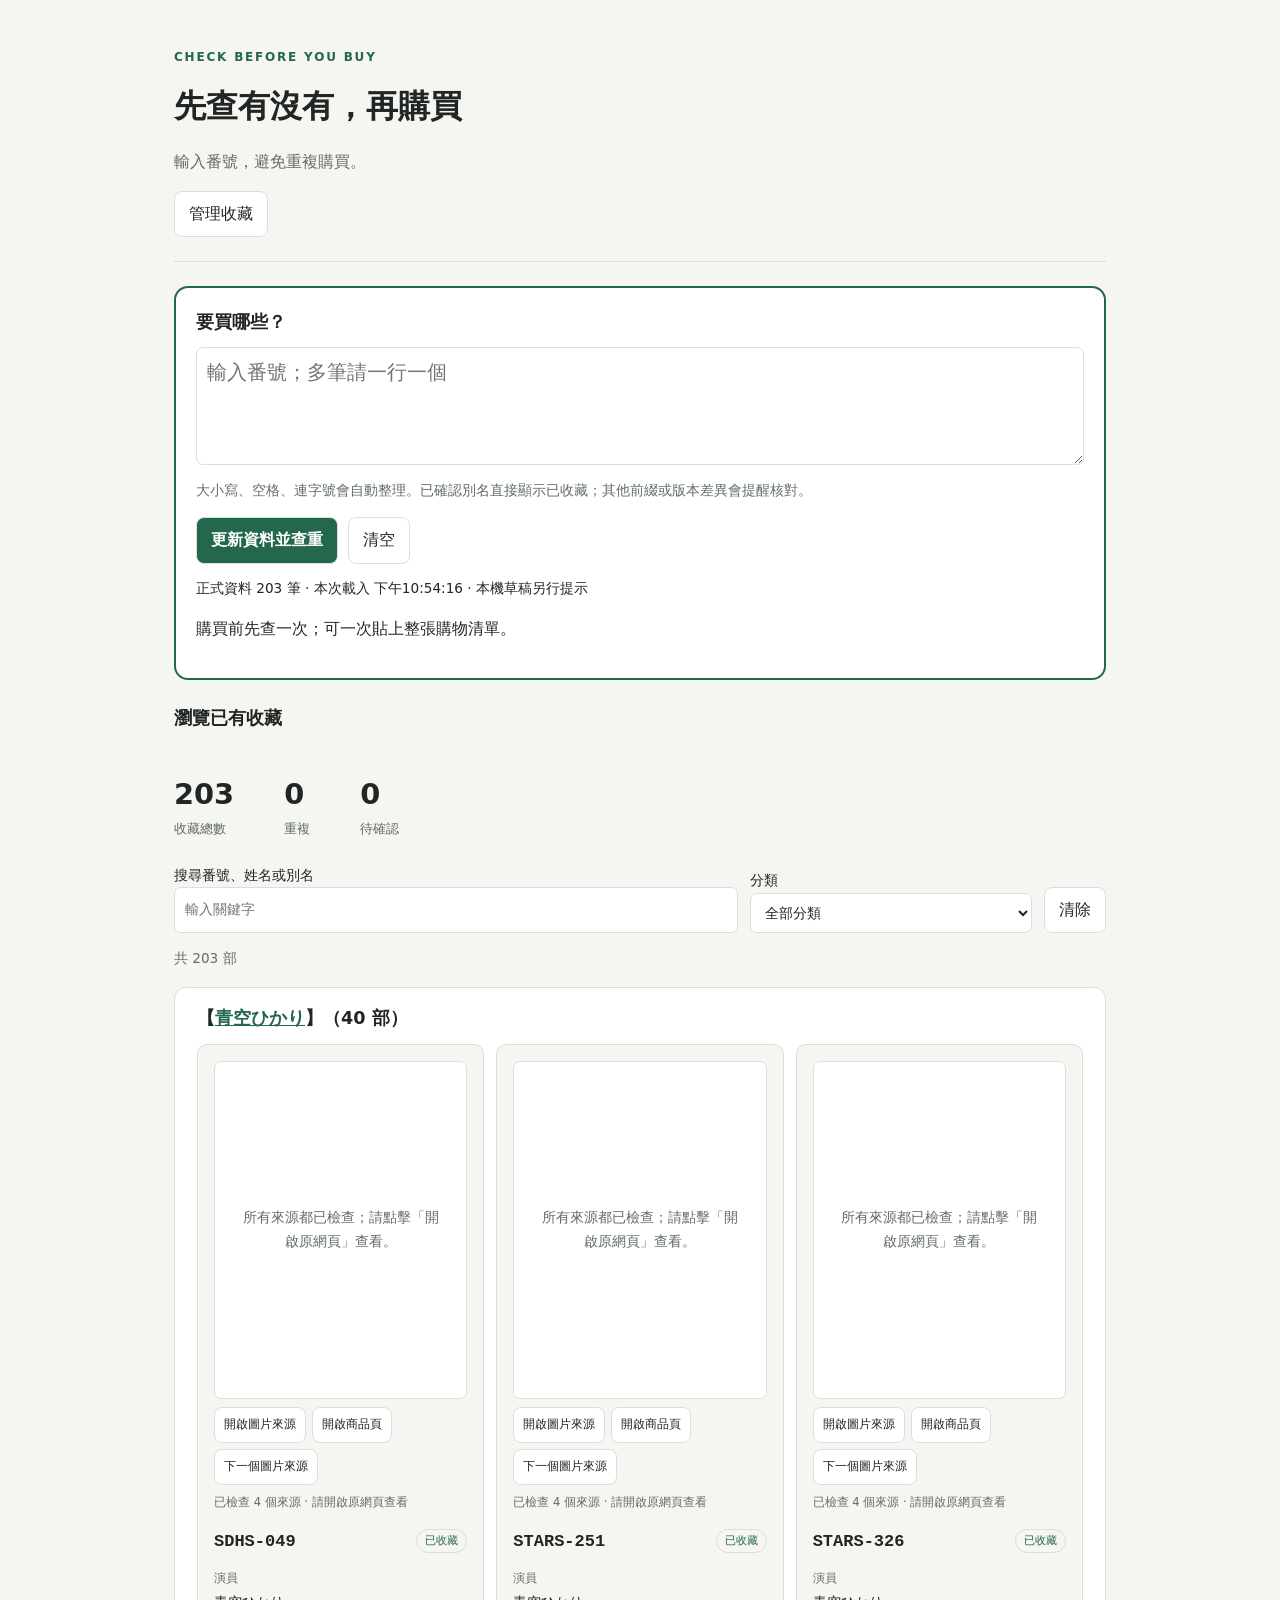
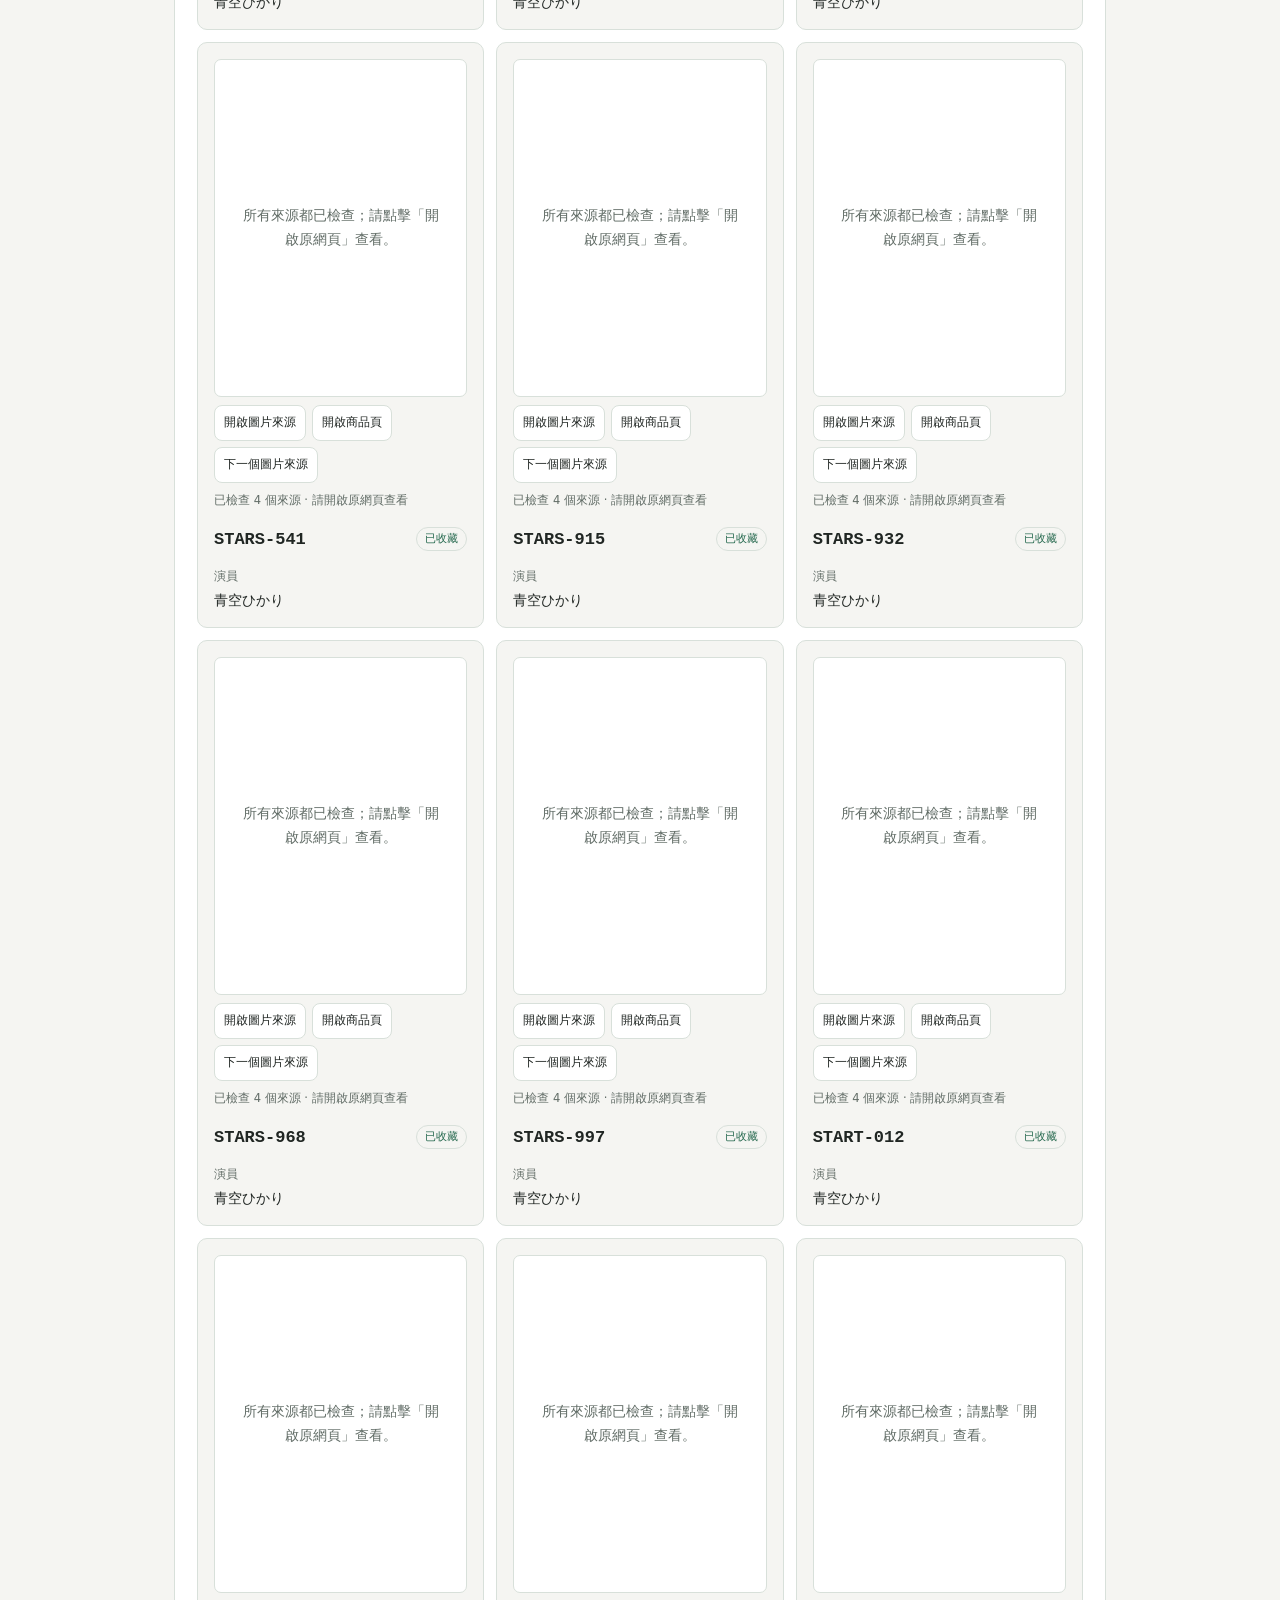
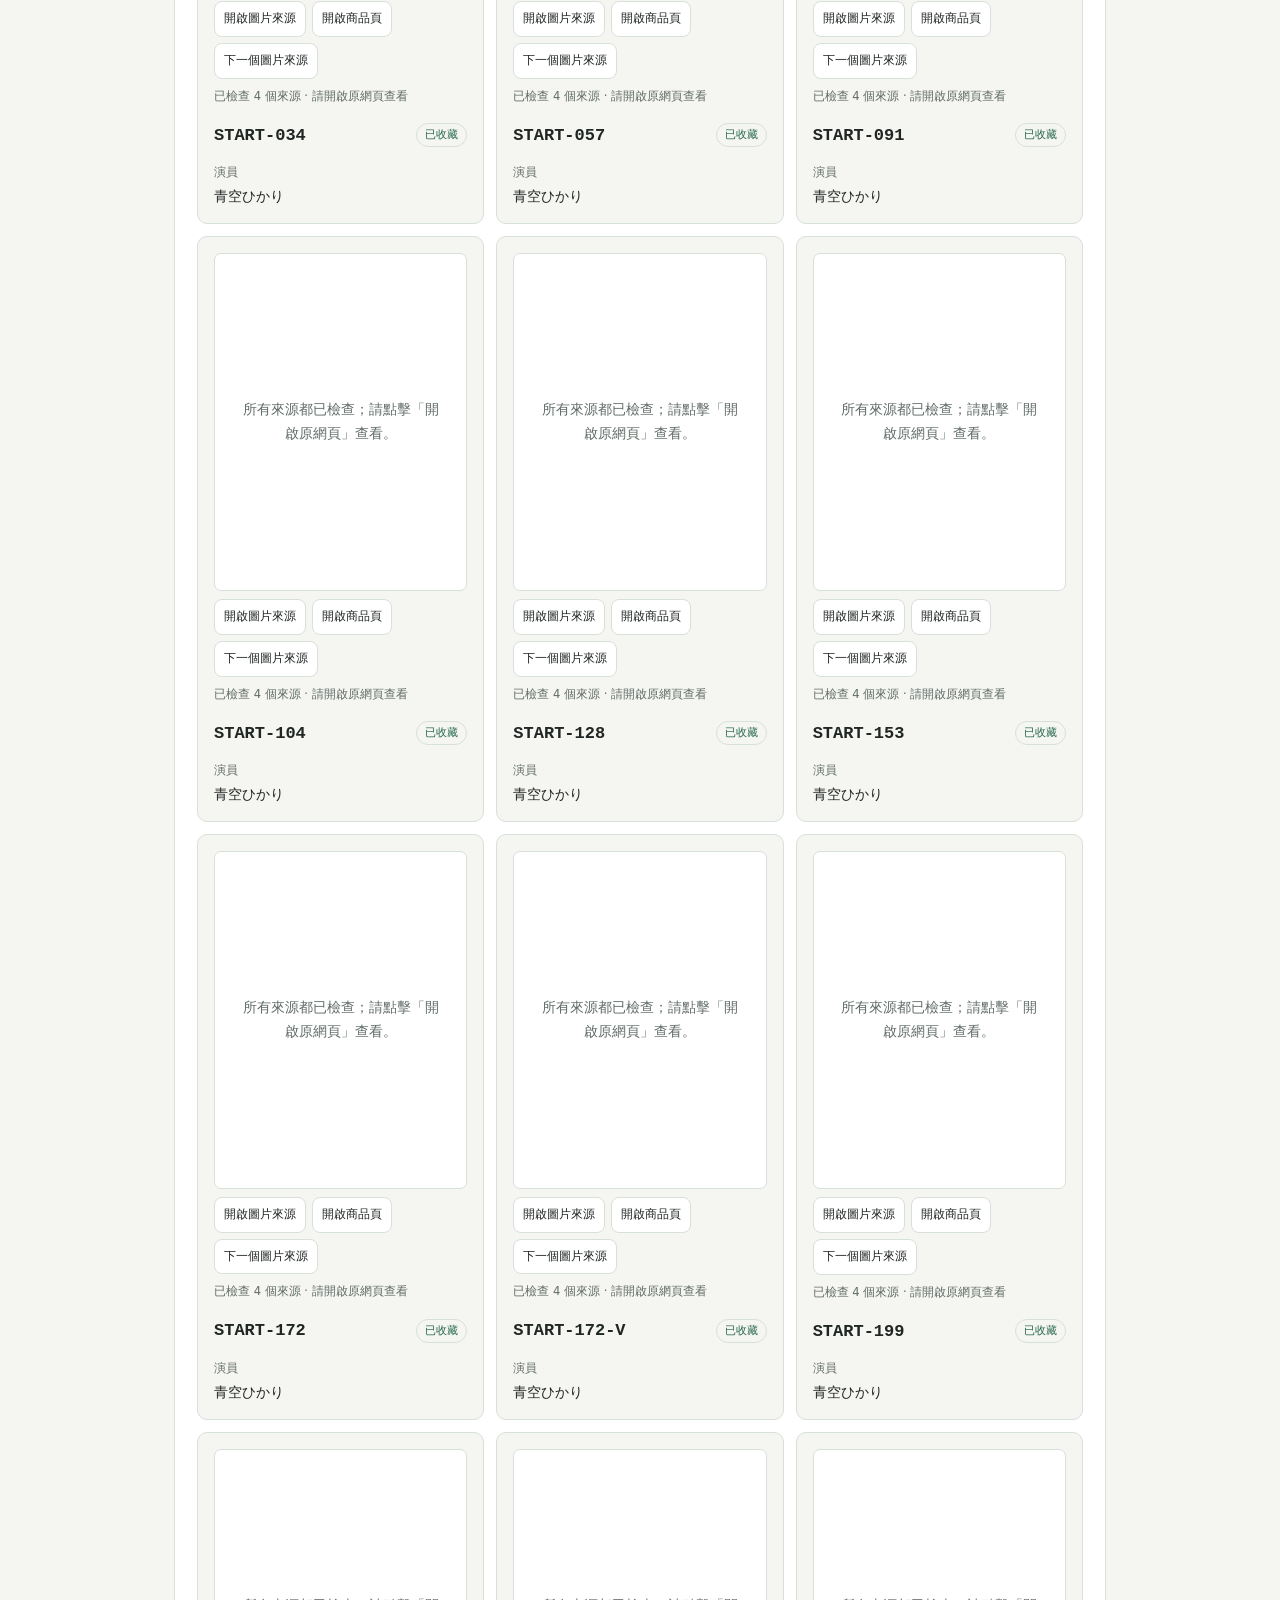
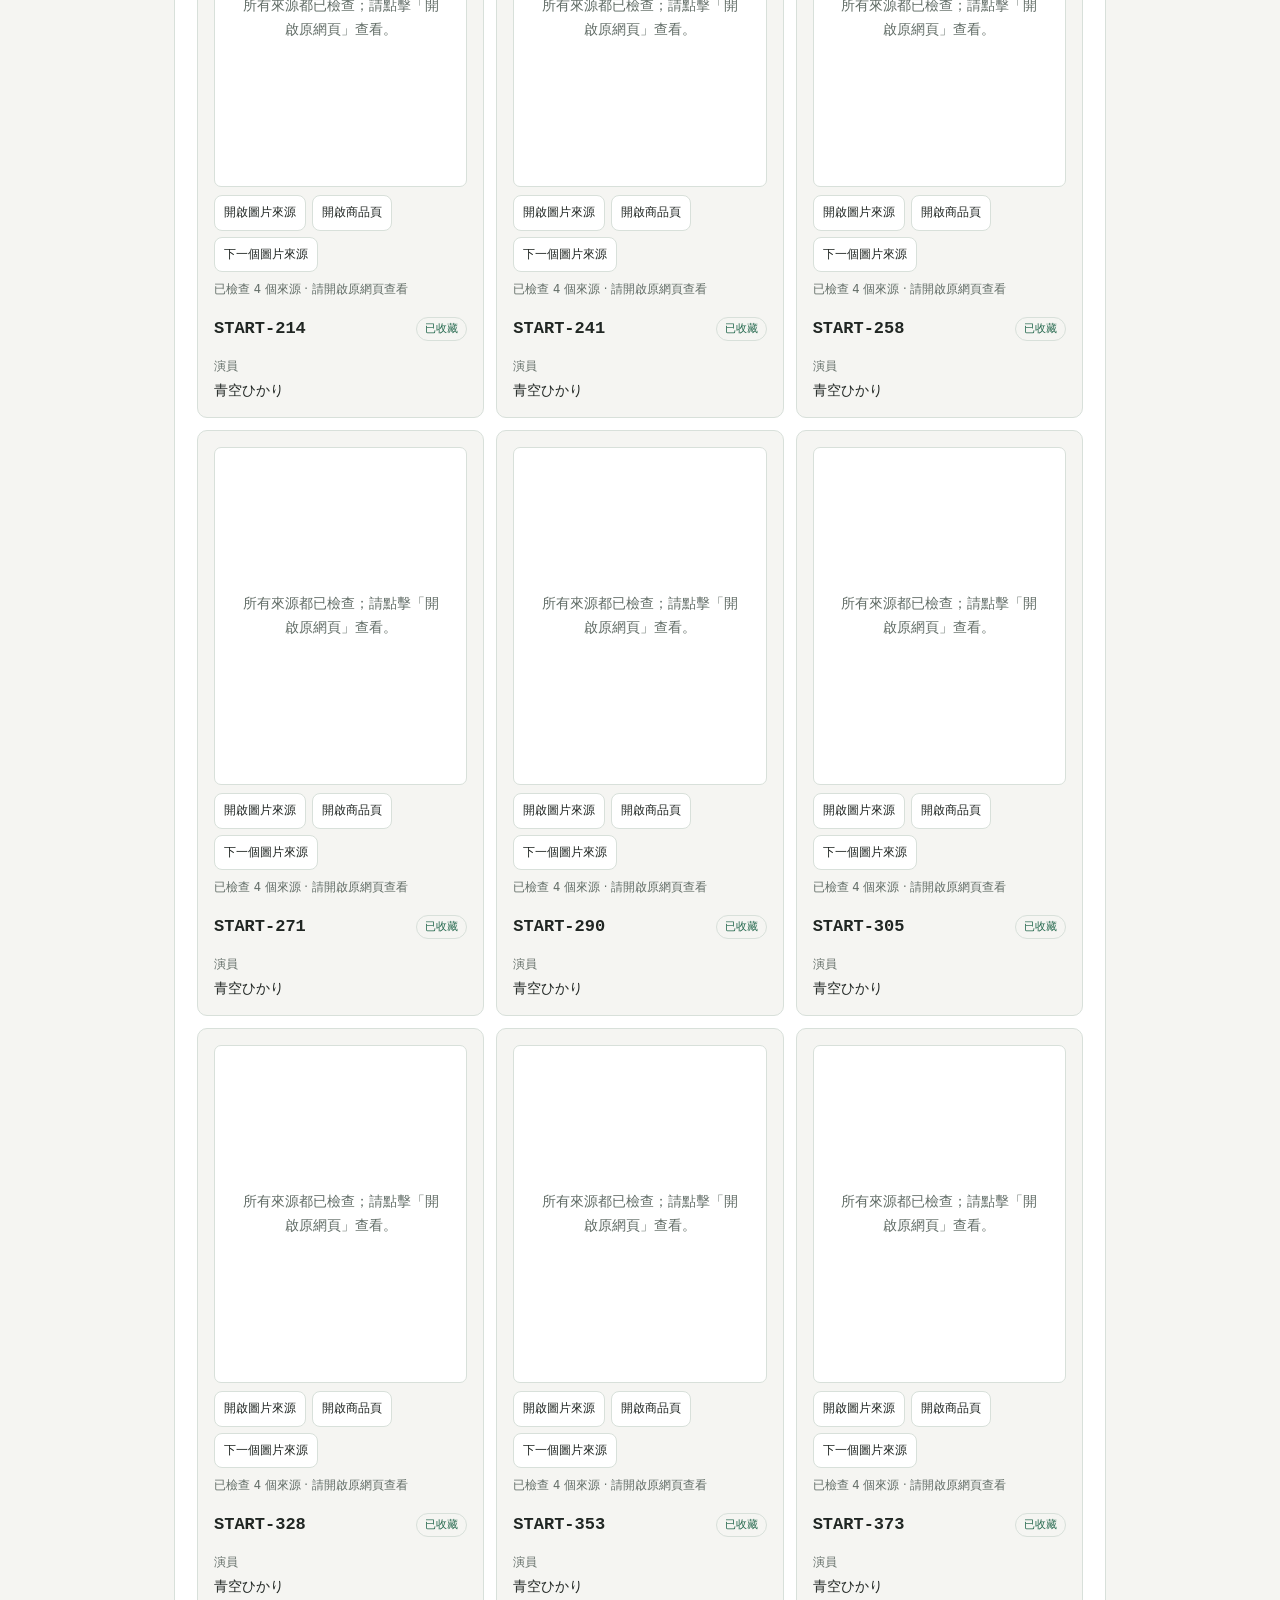
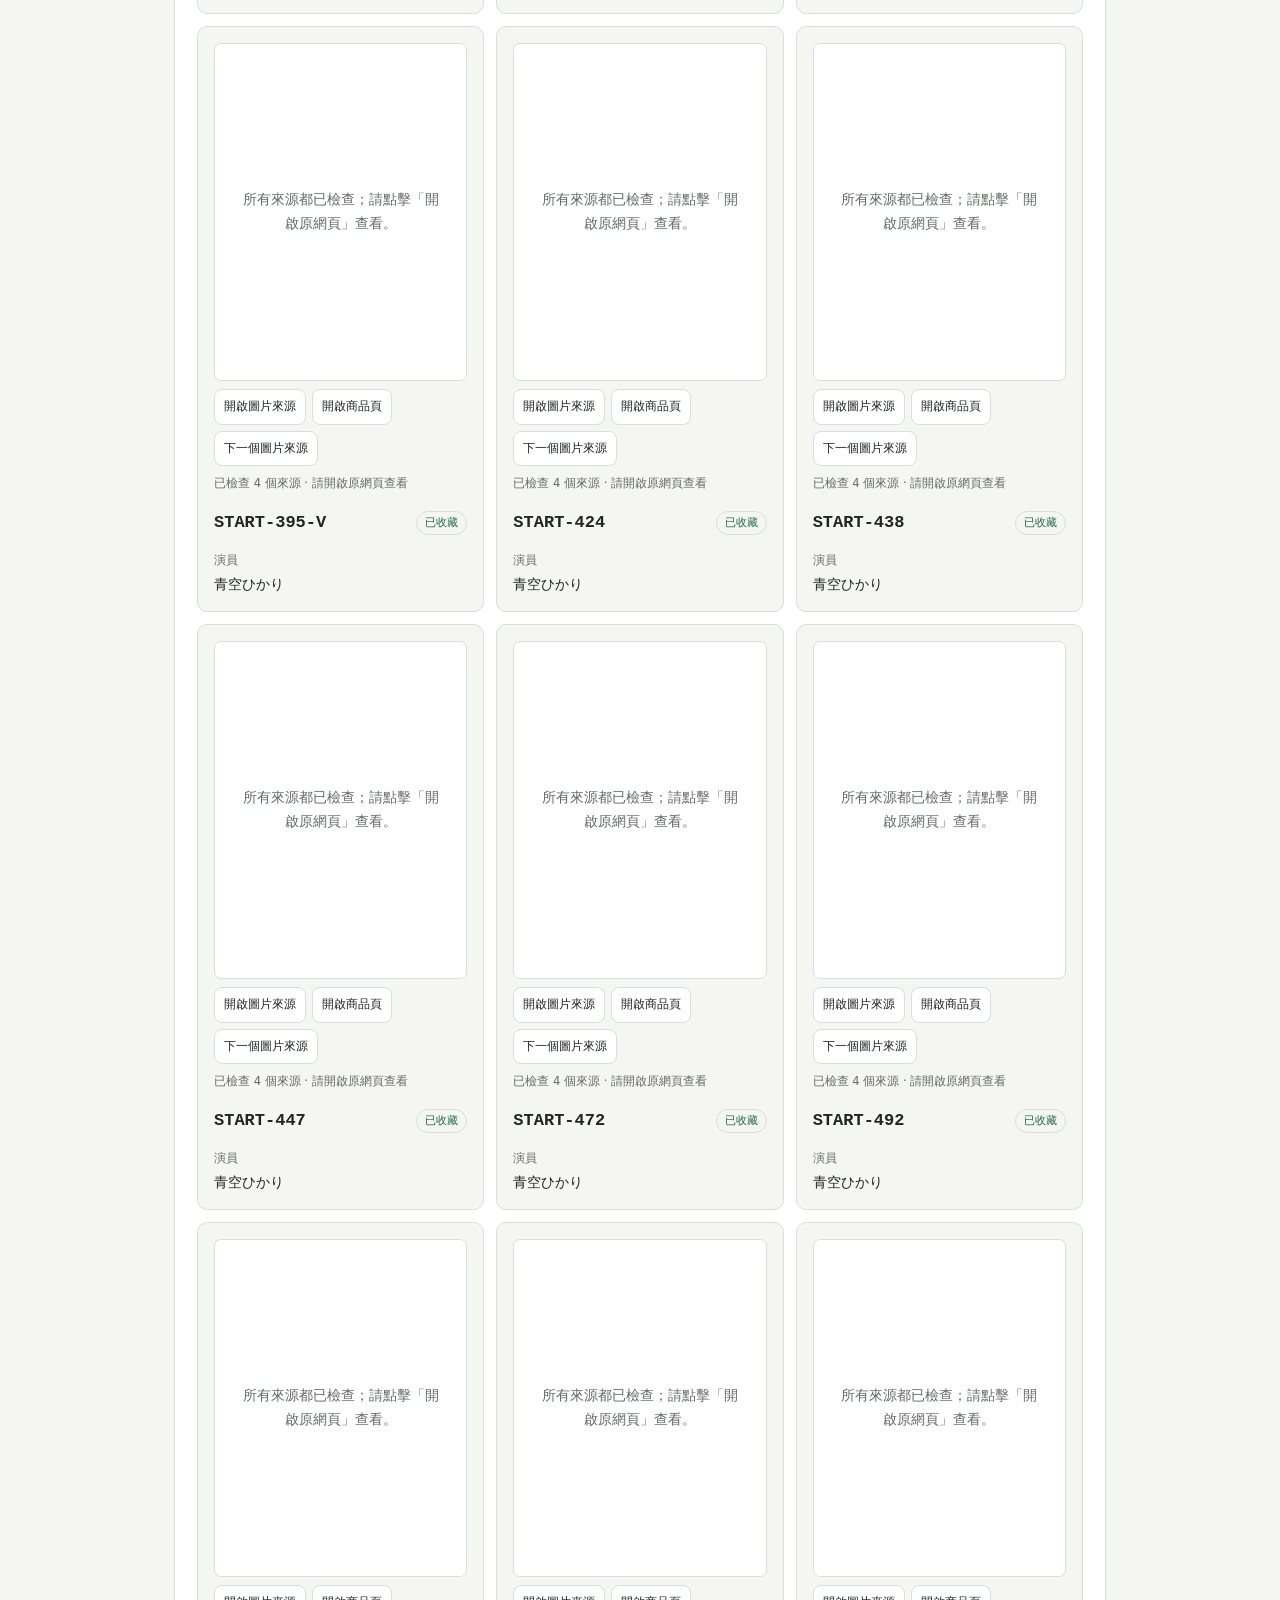
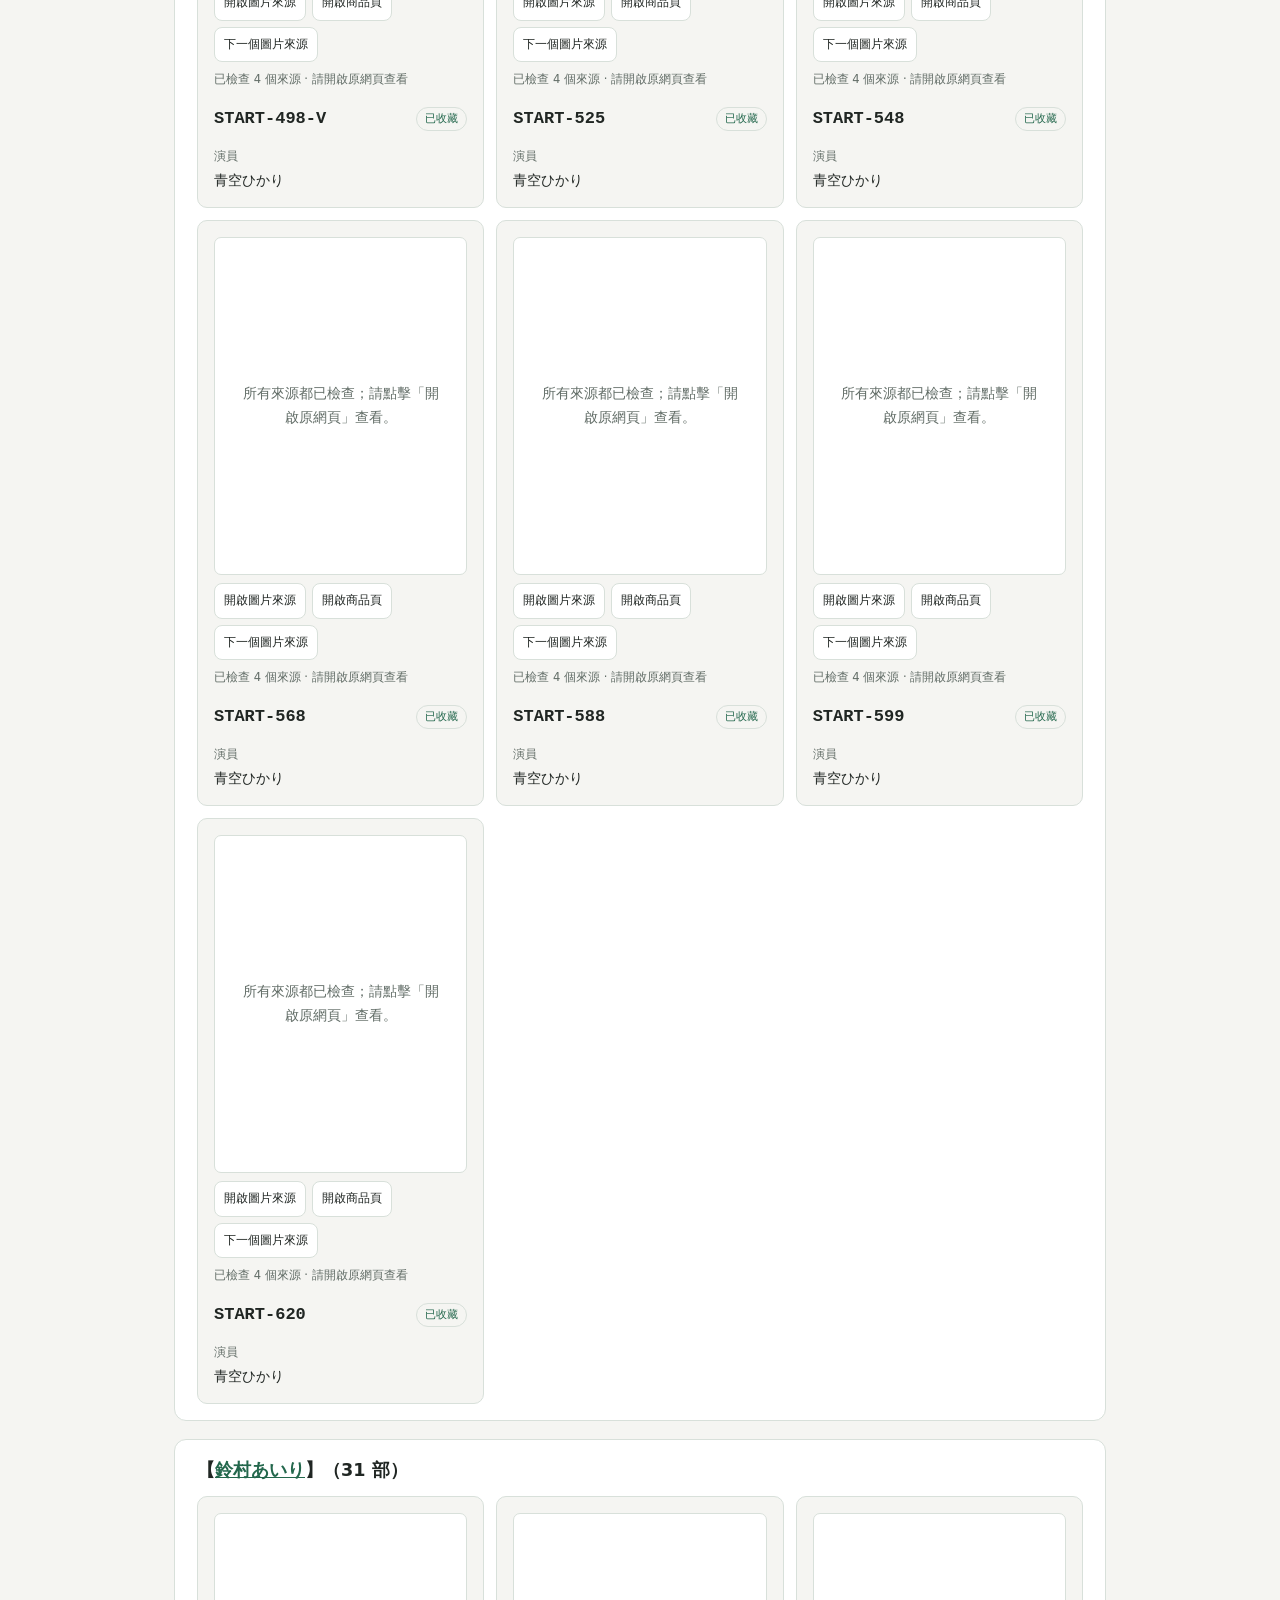
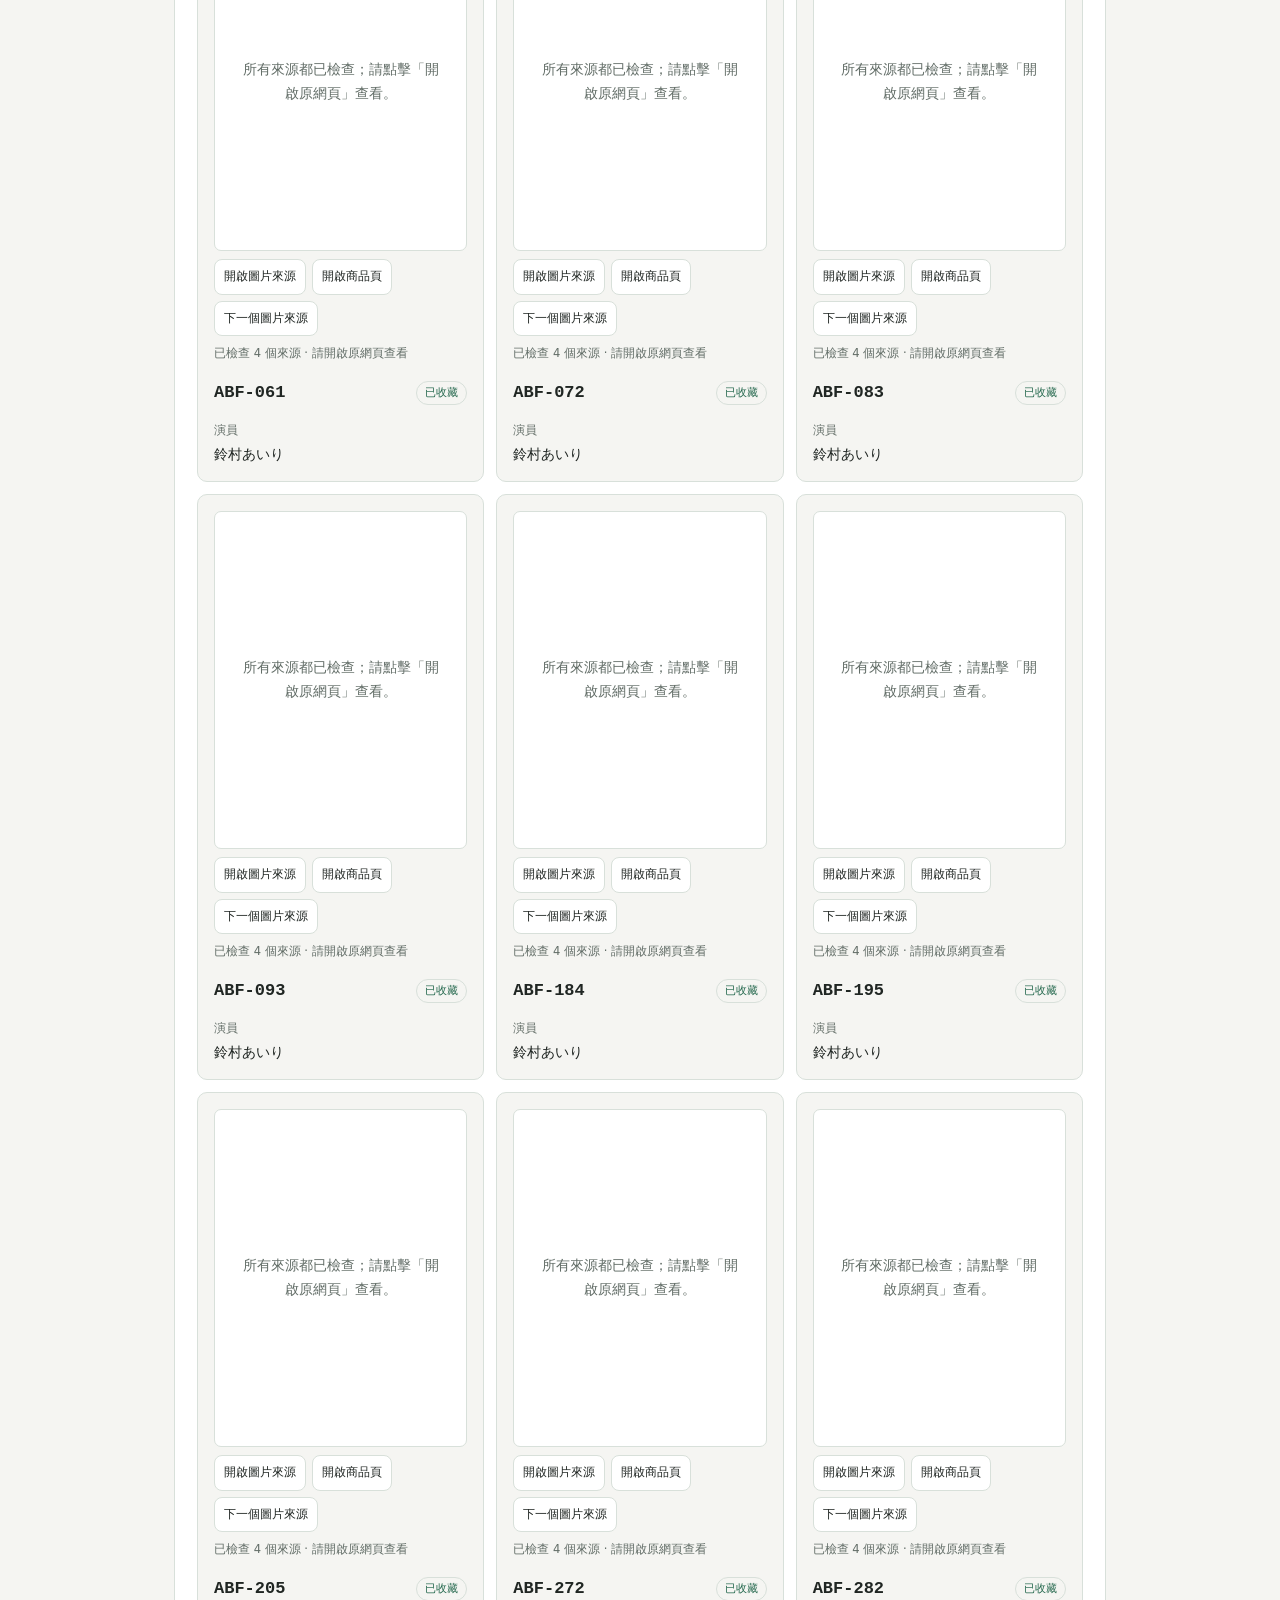
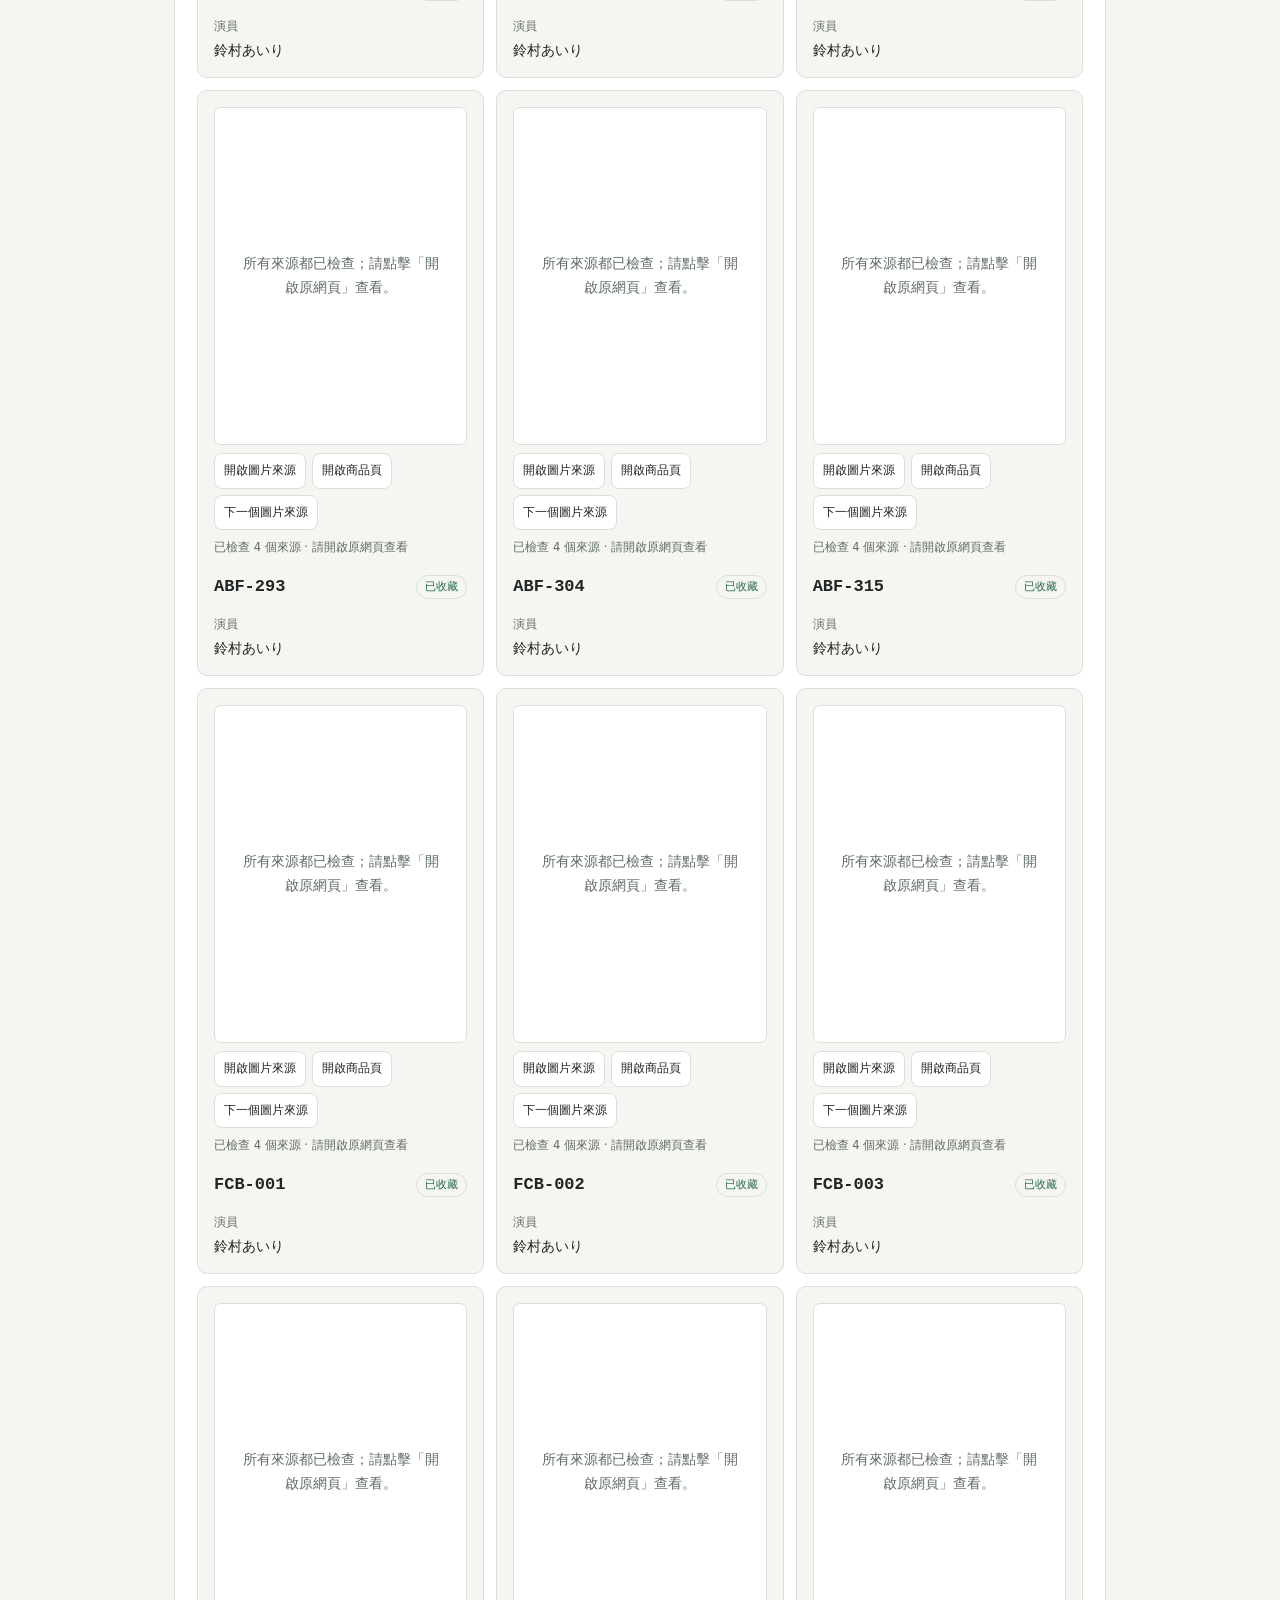
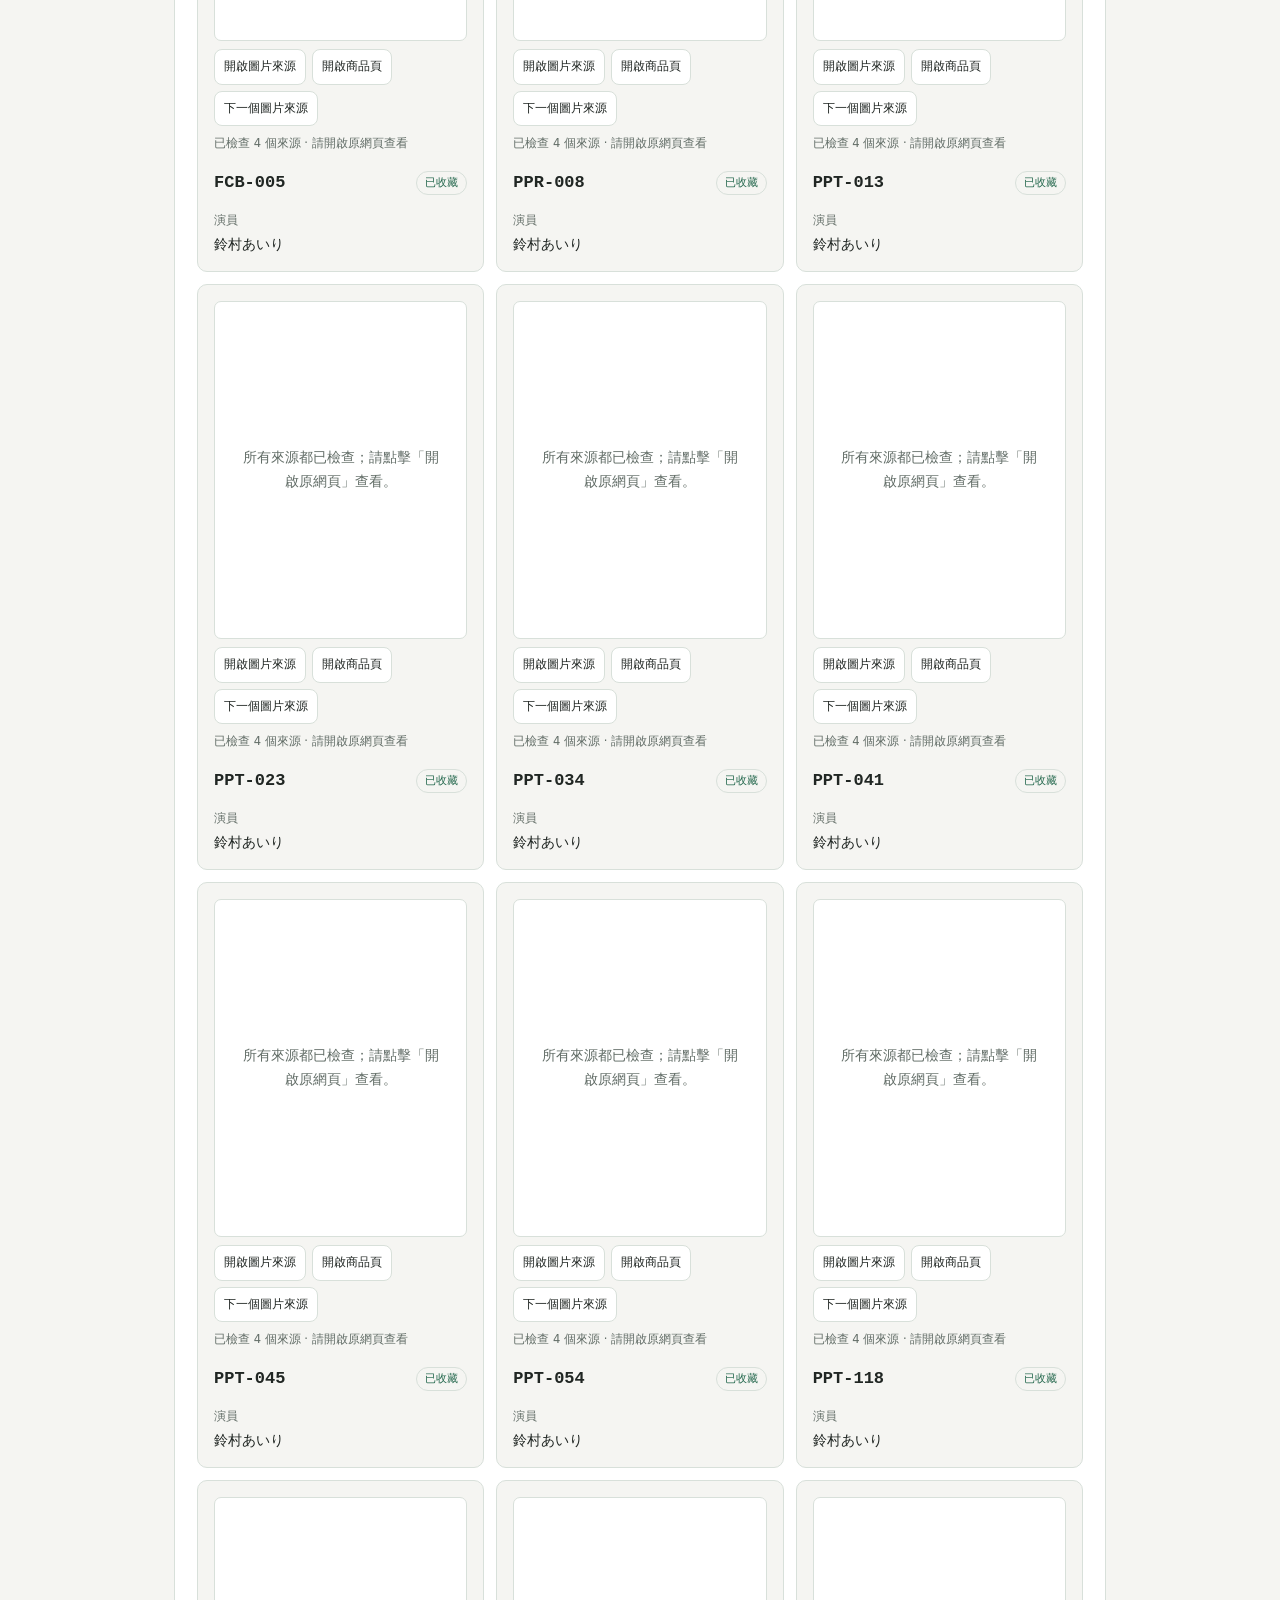
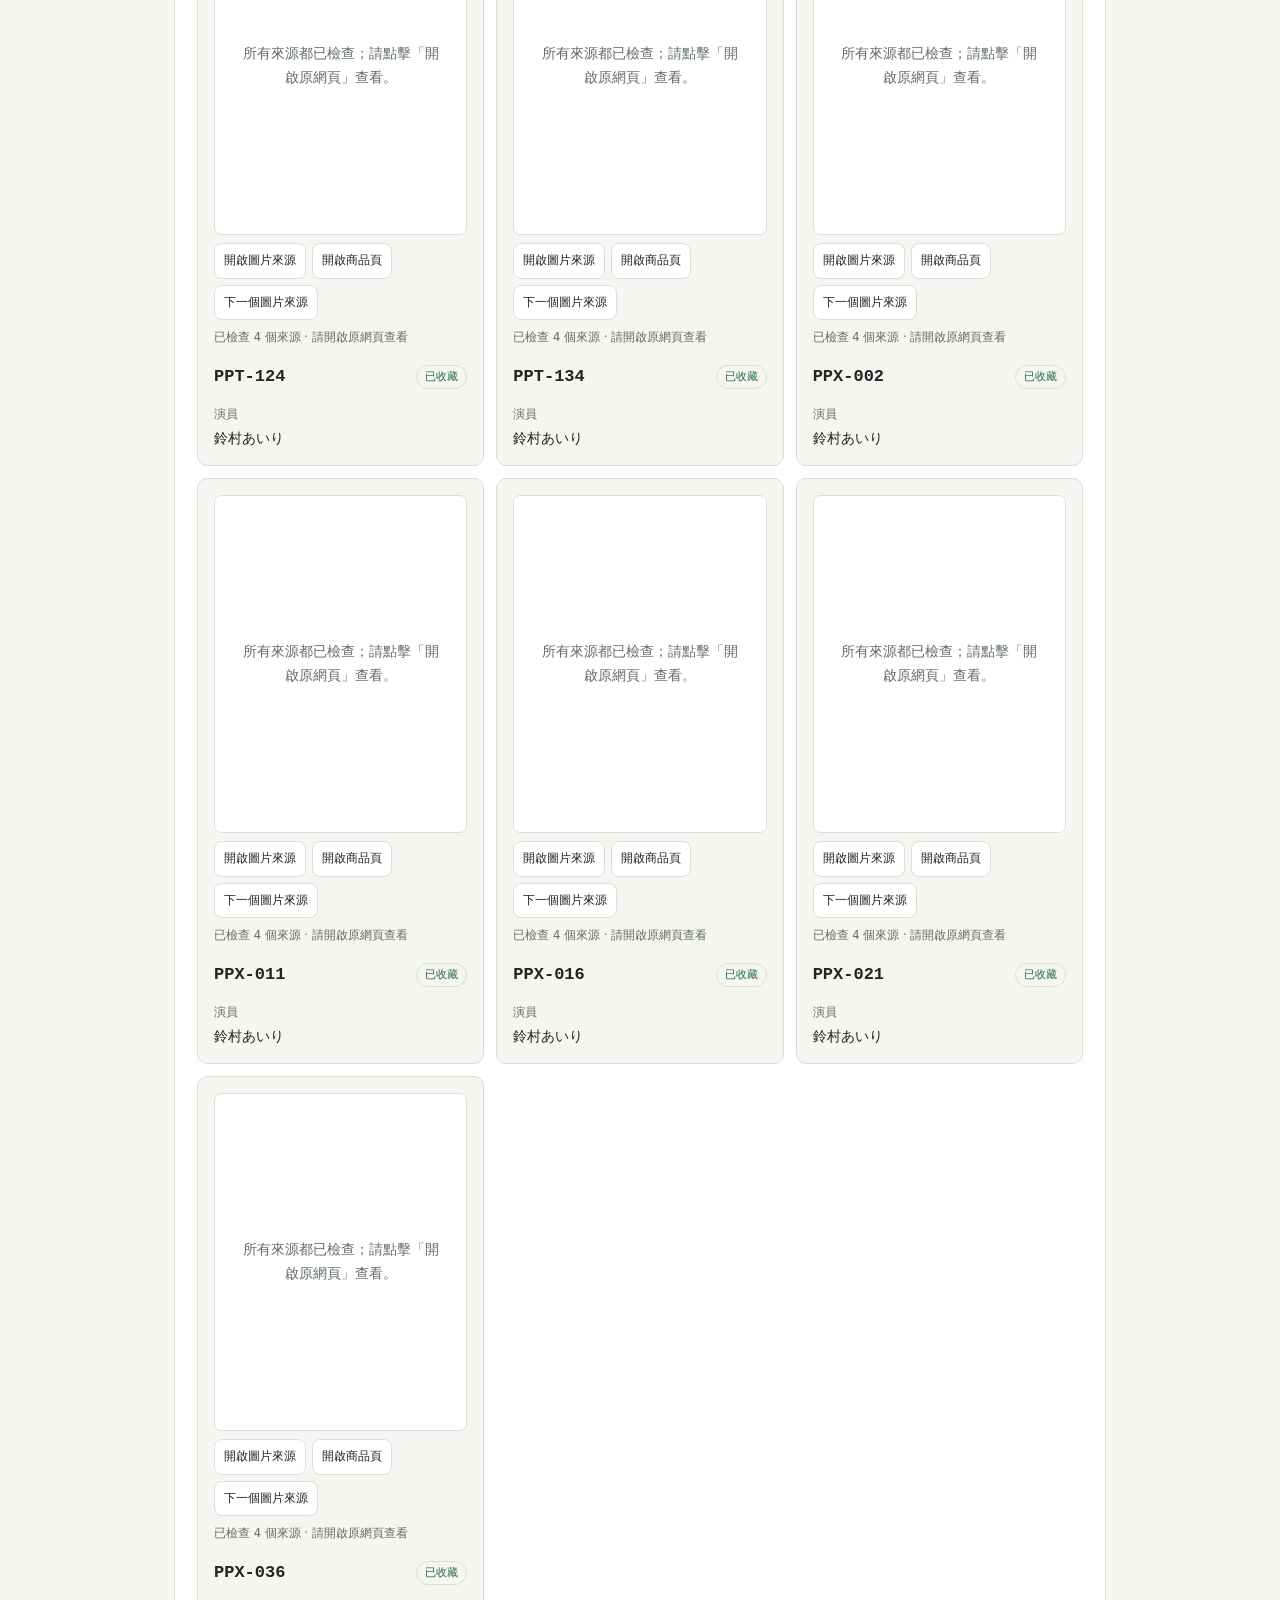
==== index.html @ 7af49886 "Add MXGS h_068 poster URL variant" ====
<!doctype html>
<html lang="zh-Hant"><head><meta charset="utf-8"><meta name="viewport" content="width=device-width,initial-scale=1">
<title>購買前查重 · 我的收藏（203 部）</title><link rel="stylesheet" href="assets/site.css"><script src="assets/duplicate-check.js" defer></script><script src="assets/purchase.js" defer></script><script src="assets/site.js" defer></script></head>
<body><main><header><p class="eyebrow">CHECK BEFORE YOU BUY</p><h1>先查有沒有，再購買</h1><p class="muted">輸入番號，避免重複購買。</p><a class="button" href="manage.html">管理收藏</a></header>
<section class="purchase-panel" aria-label="購買前查重"><label for="purchase-codes">要買哪些？<textarea id="purchase-codes" rows="3" placeholder="輸入番號；多筆請一行一個" autocapitalize="characters" spellcheck="false"></textarea></label><p class="muted">大小寫、空格、連字號會自動整理。已確認別名直接顯示已收藏；其他前綴或版本差異會提醒核對。</p><div class="actions"><button id="purchase-check" type="button">更新資料並查重</button><button id="purchase-clear" type="button">清空</button></div><p id="purchase-freshness" role="status">正在載入正式收藏…</p><p id="purchase-summary" role="status"></p><div id="purchase-results" aria-live="polite"></div></section>
<h2>瀏覽已有收藏</h2>
<div class="stats"><strong>203<small>收藏總數</small></strong><strong>0<small>重複</small></strong><strong>0<small>待確認</small></strong></div>
<div class="filters"><label>搜尋番號、姓名或別名<input id="search" type="search" placeholder="輸入關鍵字" autocomplete="off"></label><label>分類<select id="category"><option value="">全部分類</option><option value="category-01">青空ひかり</option><option value="category-02">鈴村あいり</option><option value="category-03">凰かなめ</option><option value="category-04">木下ひまり／花沢ひまり</option><option value="category-05">石川澪</option><option value="category-06">明里つむぎ</option><option value="category-07">桃乃木かな</option><option value="category-08">白上咲花</option><option value="category-09">河北彩伽／河北彩花</option><option value="category-10">博多彩葉</option><option value="category-11">金松季歩</option><option value="category-12">瀬戸環奈</option><option value="category-13">小宵こなん</option><option value="category-14">三上悠亞</option><option value="category-15">安齋らら／RION</option><option value="category-16">七沢みあ</option><option value="category-17">七海那美</option><option value="category-18">神木麗</option><option value="category-19">彩月七緒</option><option value="category-20">少數共演｜小島南＋天使萌</option><option value="category-21">少數共演｜葵司＋橋本ありな（新有菜）</option><option value="category-22">多人企劃／大型合集</option></select></label><button id="clear" type="button">清除</button></div>
<p id="result-count" role="status">共 203 部</p><p id="empty" hidden>找不到符合的收藏，請調整搜尋條件。</p>
<div id="collection"><section class="category" data-category="category-01"><h2>【<a class="person" href="https://av-wiki.net/?s=%E9%9D%92%E7%A9%BA%E3%81%B2%E3%81%8B%E3%82%8A&amp;post_type=product" target="_blank" rel="noopener noreferrer">青空ひかり</a>】（<span>40</span> 部）</h2><div class="collection-grid"><article class="entry" data-search="SDHS-049 青空ひかり  青空ひかり"><div class="content-preview" data-preview-urls="[&quot;https://pics.dmm.co.jp/mono/movie/adult/1sdhs049/1sdhs049pl.jpg&quot;, &quot;https://awsimgsrc.dmm.co.jp/pics_dig/digital/video/sdhs00049/sdhs00049pl.jpg&quot;, &quot;https://awsimgsrc.dmm.co.jp/pics_dig/digital/video/h_068sdhs00049/h_068sdhs00049pl.jpg?f=webp&quot;, &quot;https://image.mgstage.com/images/prestige/sdhs/049/pb_e_sdhs-049.jpg&quot;]" data-code="SDHS-049"><div class="preview-stage"><div class="poster-slot" role="img" aria-label="暫無圖片"><svg viewBox="0 0 48 48" aria-hidden="true" focusable="false"><rect x="5" y="7" width="38" height="34" rx="4"/><circle cx="17" cy="18" r="4"/><path d="m6 34 11-10 8 7 7-8 10 11"/></svg><span>NO IMAGE</span><small>暫無圖片</small></div></div><div class="preview-controls"><a class="button preview-open" href="https://pics.dmm.co.jp/mono/movie/adult/1sdhs049/1sdhs049pl.jpg" target="_blank" rel="noopener noreferrer">開啟圖片來源</a><a class="button" href="https://al.dmm.co.jp/?lurl=https%3A%2F%2Fwww.dmm.co.jp%2Fdigital%2Fvideoa%2F-%2Fdetail%2F%3D%2Fcid%3Dsdhs00049%2F&amp;af_id=dmm8234-027&amp;ch_id=link" target="_blank" rel="noopener noreferrer">開啟商品頁</a><button class="preview-next" type="button">下一個圖片來源</button></div><p class="preview-status" role="status">預覽尚未載入</p></div><div class="entry-heading"><div class="code" role="heading" aria-level="3">SDHS-049</div><span class="owned-badge">已收藏</span></div><dl class="entry-details"><div><dt>演員</dt><dd>青空ひかり</dd></div></dl></article><article class="entry" data-search="STARS-251 青空ひかり  青空ひかり"><div class="content-preview" data-preview-urls="[&quot;https://pics.dmm.co.jp/mono/movie/adult/1stars251/1stars251pl.jpg&quot;, &quot;https://awsimgsrc.dmm.co.jp/pics_dig/digital/video/stars00251/stars00251pl.jpg&quot;, &quot;https://awsimgsrc.dmm.co.jp/pics_dig/digital/video/h_068stars00251/h_068stars00251pl.jpg?f=webp&quot;, &quot;https://image.mgstage.com/images/prestige/stars/251/pb_e_stars-251.jpg&quot;]" data-code="STARS-251"><div class="preview-stage"><div class="poster-slot" role="img" aria-label="暫無圖片"><svg viewBox="0 0 48 48" aria-hidden="true" focusable="false"><rect x="5" y="7" width="38" height="34" rx="4"/><circle cx="17" cy="18" r="4"/><path d="m6 34 11-10 8 7 7-8 10 11"/></svg><span>NO IMAGE</span><small>暫無圖片</small></div></div><div class="preview-controls"><a class="button preview-open" href="https://pics.dmm.co.jp/mono/movie/adult/1stars251/1stars251pl.jpg" target="_blank" rel="noopener noreferrer">開啟圖片來源</a><a class="button" href="https://al.dmm.co.jp/?lurl=https%3A%2F%2Fwww.dmm.co.jp%2Fdigital%2Fvideoa%2F-%2Fdetail%2F%3D%2Fcid%3Dstars00251%2F&amp;af_id=dmm8234-027&amp;ch_id=link" target="_blank" rel="noopener noreferrer">開啟商品頁</a><button class="preview-next" type="button">下一個圖片來源</button></div><p class="preview-status" role="status">預覽尚未載入</p></div><div class="entry-heading"><div class="code" role="heading" aria-level="3">STARS-251</div><span class="owned-badge">已收藏</span></div><dl class="entry-details"><div><dt>演員</dt><dd>青空ひかり</dd></div></dl></article><article class="entry" data-search="STARS-326 青空ひかり  青空ひかり"><div class="content-preview" data-preview-urls="[&quot;https://pics.dmm.co.jp/mono/movie/adult/1stars326/1stars326pl.jpg&quot;, &quot;https://awsimgsrc.dmm.co.jp/pics_dig/digital/video/stars00326/stars00326pl.jpg&quot;, &quot;https://awsimgsrc.dmm.co.jp/pics_dig/digital/video/h_068stars00326/h_068stars00326pl.jpg?f=webp&quot;, &quot;https://image.mgstage.com/images/prestige/stars/326/pb_e_stars-326.jpg&quot;]" data-code="STARS-326"><div class="preview-stage"><div class="poster-slot" role="img" aria-label="暫無圖片"><svg viewBox="0 0 48 48" aria-hidden="true" focusable="false"><rect x="5" y="7" width="38" height="34" rx="4"/><circle cx="17" cy="18" r="4"/><path d="m6 34 11-10 8 7 7-8 10 11"/></svg><span>NO IMAGE</span><small>暫無圖片</small></div></div><div class="preview-controls"><a class="button preview-open" href="https://pics.dmm.co.jp/mono/movie/adult/1stars326/1stars326pl.jpg" target="_blank" rel="noopener noreferrer">開啟圖片來源</a><a class="button" href="https://al.dmm.co.jp/?lurl=https%3A%2F%2Fwww.dmm.co.jp%2Fdigital%2Fvideoa%2F-%2Fdetail%2F%3D%2Fcid%3Dstars00326%2F&amp;af_id=dmm8234-027&amp;ch_id=link" target="_blank" rel="noopener noreferrer">開啟商品頁</a><button class="preview-next" type="button">下一個圖片來源</button></div><p class="preview-status" role="status">預覽尚未載入</p></div><div class="entry-heading"><div class="code" role="heading" aria-level="3">STARS-326</div><span class="owned-badge">已收藏</span></div><dl class="entry-details"><div><dt>演員</dt><dd>青空ひかり</dd></div></dl></article><article class="entry" data-search="STARS-541 青空ひかり  青空ひかり"><div class="content-preview" data-preview-urls="[&quot;https://pics.dmm.co.jp/mono/movie/adult/1stars541/1stars541pl.jpg&quot;, &quot;https://awsimgsrc.dmm.co.jp/pics_dig/digital/video/stars00541/stars00541pl.jpg&quot;, &quot;https://awsimgsrc.dmm.co.jp/pics_dig/digital/video/h_068stars00541/h_068stars00541pl.jpg?f=webp&quot;, &quot;https://image.mgstage.com/images/prestige/stars/541/pb_e_stars-541.jpg&quot;]" data-code="STARS-541"><div class="preview-stage"><div class="poster-slot" role="img" aria-label="暫無圖片"><svg viewBox="0 0 48 48" aria-hidden="true" focusable="false"><rect x="5" y="7" width="38" height="34" rx="4"/><circle cx="17" cy="18" r="4"/><path d="m6 34 11-10 8 7 7-8 10 11"/></svg><span>NO IMAGE</span><small>暫無圖片</small></div></div><div class="preview-controls"><a class="button preview-open" href="https://pics.dmm.co.jp/mono/movie/adult/1stars541/1stars541pl.jpg" target="_blank" rel="noopener noreferrer">開啟圖片來源</a><a class="button" href="https://al.dmm.co.jp/?lurl=https%3A%2F%2Fwww.dmm.co.jp%2Fdigital%2Fvideoa%2F-%2Fdetail%2F%3D%2Fcid%3Dstars00541%2F&amp;af_id=dmm8234-027&amp;ch_id=link" target="_blank" rel="noopener noreferrer">開啟商品頁</a><button class="preview-next" type="button">下一個圖片來源</button></div><p class="preview-status" role="status">預覽尚未載入</p></div><div class="entry-heading"><div class="code" role="heading" aria-level="3">STARS-541</div><span class="owned-badge">已收藏</span></div><dl class="entry-details"><div><dt>演員</dt><dd>青空ひかり</dd></div></dl></article><article class="entry" data-search="STARS-915 青空ひかり  青空ひかり"><div class="content-preview" data-preview-urls="[&quot;https://pics.dmm.co.jp/mono/movie/adult/1stars915/1stars915pl.jpg&quot;, &quot;https://awsimgsrc.dmm.co.jp/pics_dig/digital/video/stars00915/stars00915pl.jpg&quot;, &quot;https://awsimgsrc.dmm.co.jp/pics_dig/digital/video/h_068stars00915/h_068stars00915pl.jpg?f=webp&quot;, &quot;https://image.mgstage.com/images/prestige/stars/915/pb_e_stars-915.jpg&quot;]" data-code="STARS-915"><div class="preview-stage"><div class="poster-slot" role="img" aria-label="暫無圖片"><svg viewBox="0 0 48 48" aria-hidden="true" focusable="false"><rect x="5" y="7" width="38" height="34" rx="4"/><circle cx="17" cy="18" r="4"/><path d="m6 34 11-10 8 7 7-8 10 11"/></svg><span>NO IMAGE</span><small>暫無圖片</small></div></div><div class="preview-controls"><a class="button preview-open" href="https://pics.dmm.co.jp/mono/movie/adult/1stars915/1stars915pl.jpg" target="_blank" rel="noopener noreferrer">開啟圖片來源</a><a class="button" href="https://al.dmm.co.jp/?lurl=https%3A%2F%2Fwww.dmm.co.jp%2Fdigital%2Fvideoa%2F-%2Fdetail%2F%3D%2Fcid%3Dstars00915%2F&amp;af_id=dmm8234-027&amp;ch_id=link" target="_blank" rel="noopener noreferrer">開啟商品頁</a><button class="preview-next" type="button">下一個圖片來源</button></div><p class="preview-status" role="status">預覽尚未載入</p></div><div class="entry-heading"><div class="code" role="heading" aria-level="3">STARS-915</div><span class="owned-badge">已收藏</span></div><dl class="entry-details"><div><dt>演員</dt><dd>青空ひかり</dd></div></dl></article><article class="entry" data-search="STARS-932 青空ひかり  青空ひかり"><div class="content-preview" data-preview-urls="[&quot;https://pics.dmm.co.jp/mono/movie/adult/1stars932/1stars932pl.jpg&quot;, &quot;https://awsimgsrc.dmm.co.jp/pics_dig/digital/video/stars00932/stars00932pl.jpg&quot;, &quot;https://awsimgsrc.dmm.co.jp/pics_dig/digital/video/h_068stars00932/h_068stars00932pl.jpg?f=webp&quot;, &quot;https://image.mgstage.com/images/prestige/stars/932/pb_e_stars-932.jpg&quot;]" data-code="STARS-932"><div class="preview-stage"><div class="poster-slot" role="img" aria-label="暫無圖片"><svg viewBox="0 0 48 48" aria-hidden="true" focusable="false"><rect x="5" y="7" width="38" height="34" rx="4"/><circle cx="17" cy="18" r="4"/><path d="m6 34 11-10 8 7 7-8 10 11"/></svg><span>NO IMAGE</span><small>暫無圖片</small></div></div><div class="preview-controls"><a class="button preview-open" href="https://pics.dmm.co.jp/mono/movie/adult/1stars932/1stars932pl.jpg" target="_blank" rel="noopener noreferrer">開啟圖片來源</a><a class="button" href="https://al.dmm.co.jp/?lurl=https%3A%2F%2Fwww.dmm.co.jp%2Fdigital%2Fvideoa%2F-%2Fdetail%2F%3D%2Fcid%3Dstars00932%2F&amp;af_id=dmm8234-027&amp;ch_id=link" target="_blank" rel="noopener noreferrer">開啟商品頁</a><button class="preview-next" type="button">下一個圖片來源</button></div><p class="preview-status" role="status">預覽尚未載入</p></div><div class="entry-heading"><div class="code" role="heading" aria-level="3">STARS-932</div><span class="owned-badge">已收藏</span></div><dl class="entry-details"><div><dt>演員</dt><dd>青空ひかり</dd></div></dl></article><article class="entry" data-search="STARS-968 青空ひかり  青空ひかり"><div class="content-preview" data-preview-urls="[&quot;https://pics.dmm.co.jp/mono/movie/adult/1stars968/1stars968pl.jpg&quot;, &quot;https://awsimgsrc.dmm.co.jp/pics_dig/digital/video/stars00968/stars00968pl.jpg&quot;, &quot;https://awsimgsrc.dmm.co.jp/pics_dig/digital/video/h_068stars00968/h_068stars00968pl.jpg?f=webp&quot;, &quot;https://image.mgstage.com/images/prestige/stars/968/pb_e_stars-968.jpg&quot;]" data-code="STARS-968"><div class="preview-stage"><div class="poster-slot" role="img" aria-label="暫無圖片"><svg viewBox="0 0 48 48" aria-hidden="true" focusable="false"><rect x="5" y="7" width="38" height="34" rx="4"/><circle cx="17" cy="18" r="4"/><path d="m6 34 11-10 8 7 7-8 10 11"/></svg><span>NO IMAGE</span><small>暫無圖片</small></div></div><div class="preview-controls"><a class="button preview-open" href="https://pics.dmm.co.jp/mono/movie/adult/1stars968/1stars968pl.jpg" target="_blank" rel="noopener noreferrer">開啟圖片來源</a><a class="button" href="https://al.dmm.co.jp/?lurl=https%3A%2F%2Fwww.dmm.co.jp%2Fdigital%2Fvideoa%2F-%2Fdetail%2F%3D%2Fcid%3Dstars00968%2F&amp;af_id=dmm8234-027&amp;ch_id=link" target="_blank" rel="noopener noreferrer">開啟商品頁</a><button class="preview-next" type="button">下一個圖片來源</button></div><p class="preview-status" role="status">預覽尚未載入</p></div><div class="entry-heading"><div class="code" role="heading" aria-level="3">STARS-968</div><span class="owned-badge">已收藏</span></div><dl class="entry-details"><div><dt>演員</dt><dd>青空ひかり</dd></div></dl></article><article class="entry" data-search="STARS-997 青空ひかり  青空ひかり"><div class="content-preview" data-preview-urls="[&quot;https://pics.dmm.co.jp/mono/movie/adult/1stars997/1stars997pl.jpg&quot;, &quot;https://awsimgsrc.dmm.co.jp/pics_dig/digital/video/stars00997/stars00997pl.jpg&quot;, &quot;https://awsimgsrc.dmm.co.jp/pics_dig/digital/video/h_068stars00997/h_068stars00997pl.jpg?f=webp&quot;, &quot;https://image.mgstage.com/images/prestige/stars/997/pb_e_stars-997.jpg&quot;]" data-code="STARS-997"><div class="preview-stage"><div class="poster-slot" role="img" aria-label="暫無圖片"><svg viewBox="0 0 48 48" aria-hidden="true" focusable="false"><rect x="5" y="7" width="38" height="34" rx="4"/><circle cx="17" cy="18" r="4"/><path d="m6 34 11-10 8 7 7-8 10 11"/></svg><span>NO IMAGE</span><small>暫無圖片</small></div></div><div class="preview-controls"><a class="button preview-open" href="https://pics.dmm.co.jp/mono/movie/adult/1stars997/1stars997pl.jpg" target="_blank" rel="noopener noreferrer">開啟圖片來源</a><a class="button" href="https://al.dmm.co.jp/?lurl=https%3A%2F%2Fwww.dmm.co.jp%2Fdigital%2Fvideoa%2F-%2Fdetail%2F%3D%2Fcid%3Dstars00997%2F&amp;af_id=dmm8234-027&amp;ch_id=link" target="_blank" rel="noopener noreferrer">開啟商品頁</a><button class="preview-next" type="button">下一個圖片來源</button></div><p class="preview-status" role="status">預覽尚未載入</p></div><div class="entry-heading"><div class="code" role="heading" aria-level="3">STARS-997</div><span class="owned-badge">已收藏</span></div><dl class="entry-details"><div><dt>演員</dt><dd>青空ひかり</dd></div></dl></article><article class="entry" data-search="START-012 青空ひかり  青空ひかり"><div class="content-preview" data-preview-urls="[&quot;https://pics.dmm.co.jp/mono/movie/adult/1start012/1start012pl.jpg&quot;, &quot;https://awsimgsrc.dmm.co.jp/pics_dig/digital/video/start00012/start00012pl.jpg&quot;, &quot;https://awsimgsrc.dmm.co.jp/pics_dig/digital/video/h_068start00012/h_068start00012pl.jpg?f=webp&quot;, &quot;https://image.mgstage.com/images/prestige/start/012/pb_e_start-012.jpg&quot;]" data-code="START-012"><div class="preview-stage"><div class="poster-slot" role="img" aria-label="暫無圖片"><svg viewBox="0 0 48 48" aria-hidden="true" focusable="false"><rect x="5" y="7" width="38" height="34" rx="4"/><circle cx="17" cy="18" r="4"/><path d="m6 34 11-10 8 7 7-8 10 11"/></svg><span>NO IMAGE</span><small>暫無圖片</small></div></div><div class="preview-controls"><a class="button preview-open" href="https://pics.dmm.co.jp/mono/movie/adult/1start012/1start012pl.jpg" target="_blank" rel="noopener noreferrer">開啟圖片來源</a><a class="button" href="https://al.dmm.co.jp/?lurl=https%3A%2F%2Fwww.dmm.co.jp%2Fdigital%2Fvideoa%2F-%2Fdetail%2F%3D%2Fcid%3Dstart00012%2F&amp;af_id=dmm8234-027&amp;ch_id=link" target="_blank" rel="noopener noreferrer">開啟商品頁</a><button class="preview-next" type="button">下一個圖片來源</button></div><p class="preview-status" role="status">預覽尚未載入</p></div><div class="entry-heading"><div class="code" role="heading" aria-level="3">START-012</div><span class="owned-badge">已收藏</span></div><dl class="entry-details"><div><dt>演員</dt><dd>青空ひかり</dd></div></dl></article><article class="entry" data-search="START-034 青空ひかり  青空ひかり"><div class="content-preview" data-preview-urls="[&quot;https://pics.dmm.co.jp/mono/movie/adult/1start034/1start034pl.jpg&quot;, &quot;https://awsimgsrc.dmm.co.jp/pics_dig/digital/video/start00034/start00034pl.jpg&quot;, &quot;https://awsimgsrc.dmm.co.jp/pics_dig/digital/video/h_068start00034/h_068start00034pl.jpg?f=webp&quot;, &quot;https://image.mgstage.com/images/prestige/start/034/pb_e_start-034.jpg&quot;]" data-code="START-034"><div class="preview-stage"><div class="poster-slot" role="img" aria-label="暫無圖片"><svg viewBox="0 0 48 48" aria-hidden="true" focusable="false"><rect x="5" y="7" width="38" height="34" rx="4"/><circle cx="17" cy="18" r="4"/><path d="m6 34 11-10 8 7 7-8 10 11"/></svg><span>NO IMAGE</span><small>暫無圖片</small></div></div><div class="preview-controls"><a class="button preview-open" href="https://pics.dmm.co.jp/mono/movie/adult/1start034/1start034pl.jpg" target="_blank" rel="noopener noreferrer">開啟圖片來源</a><a class="button" href="https://al.dmm.co.jp/?lurl=https%3A%2F%2Fwww.dmm.co.jp%2Fdigital%2Fvideoa%2F-%2Fdetail%2F%3D%2Fcid%3Dstart00034%2F&amp;af_id=dmm8234-027&amp;ch_id=link" target="_blank" rel="noopener noreferrer">開啟商品頁</a><button class="preview-next" type="button">下一個圖片來源</button></div><p class="preview-status" role="status">預覽尚未載入</p></div><div class="entry-heading"><div class="code" role="heading" aria-level="3">START-034</div><span class="owned-badge">已收藏</span></div><dl class="entry-details"><div><dt>演員</dt><dd>青空ひかり</dd></div></dl></article><article class="entry" data-search="START-057 青空ひかり  青空ひかり"><div class="content-preview" data-preview-urls="[&quot;https://pics.dmm.co.jp/mono/movie/adult/1start057/1start057pl.jpg&quot;, &quot;https://awsimgsrc.dmm.co.jp/pics_dig/digital/video/start00057/start00057pl.jpg&quot;, &quot;https://awsimgsrc.dmm.co.jp/pics_dig/digital/video/h_068start00057/h_068start00057pl.jpg?f=webp&quot;, &quot;https://image.mgstage.com/images/prestige/start/057/pb_e_start-057.jpg&quot;]" data-code="START-057"><div class="preview-stage"><div class="poster-slot" role="img" aria-label="暫無圖片"><svg viewBox="0 0 48 48" aria-hidden="true" focusable="false"><rect x="5" y="7" width="38" height="34" rx="4"/><circle cx="17" cy="18" r="4"/><path d="m6 34 11-10 8 7 7-8 10 11"/></svg><span>NO IMAGE</span><small>暫無圖片</small></div></div><div class="preview-controls"><a class="button preview-open" href="https://pics.dmm.co.jp/mono/movie/adult/1start057/1start057pl.jpg" target="_blank" rel="noopener noreferrer">開啟圖片來源</a><a class="button" href="https://al.dmm.co.jp/?lurl=https%3A%2F%2Fwww.dmm.co.jp%2Fdigital%2Fvideoa%2F-%2Fdetail%2F%3D%2Fcid%3Dstart00057%2F&amp;af_id=dmm8234-027&amp;ch_id=link" target="_blank" rel="noopener noreferrer">開啟商品頁</a><button class="preview-next" type="button">下一個圖片來源</button></div><p class="preview-status" role="status">預覽尚未載入</p></div><div class="entry-heading"><div class="code" role="heading" aria-level="3">START-057</div><span class="owned-badge">已收藏</span></div><dl class="entry-details"><div><dt>演員</dt><dd>青空ひかり</dd></div></dl></article><article class="entry" data-search="START-091 青空ひかり  青空ひかり"><div class="content-preview" data-preview-urls="[&quot;https://pics.dmm.co.jp/mono/movie/adult/1start091/1start091pl.jpg&quot;, &quot;https://awsimgsrc.dmm.co.jp/pics_dig/digital/video/start00091/start00091pl.jpg&quot;, &quot;https://awsimgsrc.dmm.co.jp/pics_dig/digital/video/h_068start00091/h_068start00091pl.jpg?f=webp&quot;, &quot;https://image.mgstage.com/images/prestige/start/091/pb_e_start-091.jpg&quot;]" data-code="START-091"><div class="preview-stage"><div class="poster-slot" role="img" aria-label="暫無圖片"><svg viewBox="0 0 48 48" aria-hidden="true" focusable="false"><rect x="5" y="7" width="38" height="34" rx="4"/><circle cx="17" cy="18" r="4"/><path d="m6 34 11-10 8 7 7-8 10 11"/></svg><span>NO IMAGE</span><small>暫無圖片</small></div></div><div class="preview-controls"><a class="button preview-open" href="https://pics.dmm.co.jp/mono/movie/adult/1start091/1start091pl.jpg" target="_blank" rel="noopener noreferrer">開啟圖片來源</a><a class="button" href="https://al.dmm.co.jp/?lurl=https%3A%2F%2Fwww.dmm.co.jp%2Fdigital%2Fvideoa%2F-%2Fdetail%2F%3D%2Fcid%3Dstart00091%2F&amp;af_id=dmm8234-027&amp;ch_id=link" target="_blank" rel="noopener noreferrer">開啟商品頁</a><button class="preview-next" type="button">下一個圖片來源</button></div><p class="preview-status" role="status">預覽尚未載入</p></div><div class="entry-heading"><div class="code" role="heading" aria-level="3">START-091</div><span class="owned-badge">已收藏</span></div><dl class="entry-details"><div><dt>演員</dt><dd>青空ひかり</dd></div></dl></article><article class="entry" data-search="START-104 青空ひかり  青空ひかり"><div class="content-preview" data-preview-urls="[&quot;https://pics.dmm.co.jp/mono/movie/adult/1start104/1start104pl.jpg&quot;, &quot;https://awsimgsrc.dmm.co.jp/pics_dig/digital/video/start00104/start00104pl.jpg&quot;, &quot;https://awsimgsrc.dmm.co.jp/pics_dig/digital/video/h_068start00104/h_068start00104pl.jpg?f=webp&quot;, &quot;https://image.mgstage.com/images/prestige/start/104/pb_e_start-104.jpg&quot;]" data-code="START-104"><div class="preview-stage"><div class="poster-slot" role="img" aria-label="暫無圖片"><svg viewBox="0 0 48 48" aria-hidden="true" focusable="false"><rect x="5" y="7" width="38" height="34" rx="4"/><circle cx="17" cy="18" r="4"/><path d="m6 34 11-10 8 7 7-8 10 11"/></svg><span>NO IMAGE</span><small>暫無圖片</small></div></div><div class="preview-controls"><a class="button preview-open" href="https://pics.dmm.co.jp/mono/movie/adult/1start104/1start104pl.jpg" target="_blank" rel="noopener noreferrer">開啟圖片來源</a><a class="button" href="https://al.dmm.co.jp/?lurl=https%3A%2F%2Fwww.dmm.co.jp%2Fdigital%2Fvideoa%2F-%2Fdetail%2F%3D%2Fcid%3Dstart00104%2F&amp;af_id=dmm8234-027&amp;ch_id=link" target="_blank" rel="noopener noreferrer">開啟商品頁</a><button class="preview-next" type="button">下一個圖片來源</button></div><p class="preview-status" role="status">預覽尚未載入</p></div><div class="entry-heading"><div class="code" role="heading" aria-level="3">START-104</div><span class="owned-badge">已收藏</span></div><dl class="entry-details"><div><dt>演員</dt><dd>青空ひかり</dd></div></dl></article><article class="entry" data-search="START-128 青空ひかり  青空ひかり"><div class="content-preview" data-preview-urls="[&quot;https://pics.dmm.co.jp/mono/movie/adult/1start128/1start128pl.jpg&quot;, &quot;https://awsimgsrc.dmm.co.jp/pics_dig/digital/video/start00128/start00128pl.jpg&quot;, &quot;https://awsimgsrc.dmm.co.jp/pics_dig/digital/video/h_068start00128/h_068start00128pl.jpg?f=webp&quot;, &quot;https://image.mgstage.com/images/prestige/start/128/pb_e_start-128.jpg&quot;]" data-code="START-128"><div class="preview-stage"><div class="poster-slot" role="img" aria-label="暫無圖片"><svg viewBox="0 0 48 48" aria-hidden="true" focusable="false"><rect x="5" y="7" width="38" height="34" rx="4"/><circle cx="17" cy="18" r="4"/><path d="m6 34 11-10 8 7 7-8 10 11"/></svg><span>NO IMAGE</span><small>暫無圖片</small></div></div><div class="preview-controls"><a class="button preview-open" href="https://pics.dmm.co.jp/mono/movie/adult/1start128/1start128pl.jpg" target="_blank" rel="noopener noreferrer">開啟圖片來源</a><a class="button" href="https://al.dmm.co.jp/?lurl=https%3A%2F%2Fwww.dmm.co.jp%2Fdigital%2Fvideoa%2F-%2Fdetail%2F%3D%2Fcid%3Dstart00128%2F&amp;af_id=dmm8234-027&amp;ch_id=link" target="_blank" rel="noopener noreferrer">開啟商品頁</a><button class="preview-next" type="button">下一個圖片來源</button></div><p class="preview-status" role="status">預覽尚未載入</p></div><div class="entry-heading"><div class="code" role="heading" aria-level="3">START-128</div><span class="owned-badge">已收藏</span></div><dl class="entry-details"><div><dt>演員</dt><dd>青空ひかり</dd></div></dl></article><article class="entry" data-search="START-153 青空ひかり  青空ひかり"><div class="content-preview" data-preview-urls="[&quot;https://pics.dmm.co.jp/mono/movie/adult/1start153/1start153pl.jpg&quot;, &quot;https://awsimgsrc.dmm.co.jp/pics_dig/digital/video/start00153/start00153pl.jpg&quot;, &quot;https://awsimgsrc.dmm.co.jp/pics_dig/digital/video/h_068start00153/h_068start00153pl.jpg?f=webp&quot;, &quot;https://image.mgstage.com/images/prestige/start/153/pb_e_start-153.jpg&quot;]" data-code="START-153"><div class="preview-stage"><div class="poster-slot" role="img" aria-label="暫無圖片"><svg viewBox="0 0 48 48" aria-hidden="true" focusable="false"><rect x="5" y="7" width="38" height="34" rx="4"/><circle cx="17" cy="18" r="4"/><path d="m6 34 11-10 8 7 7-8 10 11"/></svg><span>NO IMAGE</span><small>暫無圖片</small></div></div><div class="preview-controls"><a class="button preview-open" href="https://pics.dmm.co.jp/mono/movie/adult/1start153/1start153pl.jpg" target="_blank" rel="noopener noreferrer">開啟圖片來源</a><a class="button" href="https://al.dmm.co.jp/?lurl=https%3A%2F%2Fwww.dmm.co.jp%2Fdigital%2Fvideoa%2F-%2Fdetail%2F%3D%2Fcid%3Dstart00153%2F&amp;af_id=dmm8234-027&amp;ch_id=link" target="_blank" rel="noopener noreferrer">開啟商品頁</a><button class="preview-next" type="button">下一個圖片來源</button></div><p class="preview-status" role="status">預覽尚未載入</p></div><div class="entry-heading"><div class="code" role="heading" aria-level="3">START-153</div><span class="owned-badge">已收藏</span></div><dl class="entry-details"><div><dt>演員</dt><dd>青空ひかり</dd></div></dl></article><article class="entry" data-search="START-172 青空ひかり  青空ひかり"><div class="content-preview" data-preview-urls="[&quot;https://pics.dmm.co.jp/mono/movie/adult/1start172/1start172pl.jpg&quot;, &quot;https://awsimgsrc.dmm.co.jp/pics_dig/digital/video/start00172/start00172pl.jpg&quot;, &quot;https://awsimgsrc.dmm.co.jp/pics_dig/digital/video/h_068start00172/h_068start00172pl.jpg?f=webp&quot;, &quot;https://image.mgstage.com/images/prestige/start/172/pb_e_start-172.jpg&quot;]" data-code="START-172"><div class="preview-stage"><div class="poster-slot" role="img" aria-label="暫無圖片"><svg viewBox="0 0 48 48" aria-hidden="true" focusable="false"><rect x="5" y="7" width="38" height="34" rx="4"/><circle cx="17" cy="18" r="4"/><path d="m6 34 11-10 8 7 7-8 10 11"/></svg><span>NO IMAGE</span><small>暫無圖片</small></div></div><div class="preview-controls"><a class="button preview-open" href="https://pics.dmm.co.jp/mono/movie/adult/1start172/1start172pl.jpg" target="_blank" rel="noopener noreferrer">開啟圖片來源</a><a class="button" href="https://al.dmm.co.jp/?lurl=https%3A%2F%2Fwww.dmm.co.jp%2Fdigital%2Fvideoa%2F-%2Fdetail%2F%3D%2Fcid%3Dstart00172%2F&amp;af_id=dmm8234-027&amp;ch_id=link" target="_blank" rel="noopener noreferrer">開啟商品頁</a><button class="preview-next" type="button">下一個圖片來源</button></div><p class="preview-status" role="status">預覽尚未載入</p></div><div class="entry-heading"><div class="code" role="heading" aria-level="3">START-172</div><span class="owned-badge">已收藏</span></div><dl class="entry-details"><div><dt>演員</dt><dd>青空ひかり</dd></div></dl></article><article class="entry" data-search="START-172-V 青空ひかり  青空ひかり"><div class="content-preview" data-preview-urls="[&quot;https://pics.dmm.co.jp/mono/movie/adult/1start172v/1start172vpl.jpg&quot;, &quot;https://awsimgsrc.dmm.co.jp/pics_dig/digital/video/start00172v/start00172vpl.jpg&quot;, &quot;https://awsimgsrc.dmm.co.jp/pics_dig/digital/video/h_068start00172v/h_068start00172vpl.jpg?f=webp&quot;, &quot;https://image.mgstage.com/images/prestige/start/172/pb_e_start-172.jpg&quot;]" data-code="START-172-V"><div class="preview-stage"><div class="poster-slot" role="img" aria-label="暫無圖片"><svg viewBox="0 0 48 48" aria-hidden="true" focusable="false"><rect x="5" y="7" width="38" height="34" rx="4"/><circle cx="17" cy="18" r="4"/><path d="m6 34 11-10 8 7 7-8 10 11"/></svg><span>NO IMAGE</span><small>暫無圖片</small></div></div><div class="preview-controls"><a class="button preview-open" href="https://pics.dmm.co.jp/mono/movie/adult/1start172v/1start172vpl.jpg" target="_blank" rel="noopener noreferrer">開啟圖片來源</a><a class="button" href="https://al.dmm.co.jp/?lurl=https%3A%2F%2Fwww.dmm.co.jp%2Fdigital%2Fvideoa%2F-%2Fdetail%2F%3D%2Fcid%3Dstart00172v%2F&amp;af_id=dmm8234-027&amp;ch_id=link" target="_blank" rel="noopener noreferrer">開啟商品頁</a><button class="preview-next" type="button">下一個圖片來源</button></div><p class="preview-status" role="status">預覽尚未載入</p></div><div class="entry-heading"><div class="code" role="heading" aria-level="3">START-172-V</div><span class="owned-badge">已收藏</span></div><dl class="entry-details"><div><dt>演員</dt><dd>青空ひかり</dd></div></dl></article><article class="entry" data-search="START-199 青空ひかり  青空ひかり"><div class="content-preview" data-preview-urls="[&quot;https://pics.dmm.co.jp/mono/movie/adult/1start199/1start199pl.jpg&quot;, &quot;https://awsimgsrc.dmm.co.jp/pics_dig/digital/video/start00199/start00199pl.jpg&quot;, &quot;https://awsimgsrc.dmm.co.jp/pics_dig/digital/video/h_068start00199/h_068start00199pl.jpg?f=webp&quot;, &quot;https://image.mgstage.com/images/prestige/start/199/pb_e_start-199.jpg&quot;]" data-code="START-199"><div class="preview-stage"><div class="poster-slot" role="img" aria-label="暫無圖片"><svg viewBox="0 0 48 48" aria-hidden="true" focusable="false"><rect x="5" y="7" width="38" height="34" rx="4"/><circle cx="17" cy="18" r="4"/><path d="m6 34 11-10 8 7 7-8 10 11"/></svg><span>NO IMAGE</span><small>暫無圖片</small></div></div><div class="preview-controls"><a class="button preview-open" href="https://pics.dmm.co.jp/mono/movie/adult/1start199/1start199pl.jpg" target="_blank" rel="noopener noreferrer">開啟圖片來源</a><a class="button" href="https://al.dmm.co.jp/?lurl=https%3A%2F%2Fwww.dmm.co.jp%2Fdigital%2Fvideoa%2F-%2Fdetail%2F%3D%2Fcid%3Dstart00199%2F&amp;af_id=dmm8234-027&amp;ch_id=link" target="_blank" rel="noopener noreferrer">開啟商品頁</a><button class="preview-next" type="button">下一個圖片來源</button></div><p class="preview-status" role="status">預覽尚未載入</p></div><div class="entry-heading"><div class="code" role="heading" aria-level="3">START-199</div><span class="owned-badge">已收藏</span></div><dl class="entry-details"><div><dt>演員</dt><dd>青空ひかり</dd></div></dl></article><article class="entry" data-search="START-214 青空ひかり  青空ひかり"><div class="content-preview" data-preview-urls="[&quot;https://pics.dmm.co.jp/mono/movie/adult/1start214/1start214pl.jpg&quot;, &quot;https://awsimgsrc.dmm.co.jp/pics_dig/digital/video/start00214/start00214pl.jpg&quot;, &quot;https://awsimgsrc.dmm.co.jp/pics_dig/digital/video/h_068start00214/h_068start00214pl.jpg?f=webp&quot;, &quot;https://image.mgstage.com/images/prestige/start/214/pb_e_start-214.jpg&quot;]" data-code="START-214"><div class="preview-stage"><div class="poster-slot" role="img" aria-label="暫無圖片"><svg viewBox="0 0 48 48" aria-hidden="true" focusable="false"><rect x="5" y="7" width="38" height="34" rx="4"/><circle cx="17" cy="18" r="4"/><path d="m6 34 11-10 8 7 7-8 10 11"/></svg><span>NO IMAGE</span><small>暫無圖片</small></div></div><div class="preview-controls"><a class="button preview-open" href="https://pics.dmm.co.jp/mono/movie/adult/1start214/1start214pl.jpg" target="_blank" rel="noopener noreferrer">開啟圖片來源</a><a class="button" href="https://al.dmm.co.jp/?lurl=https%3A%2F%2Fwww.dmm.co.jp%2Fdigital%2Fvideoa%2F-%2Fdetail%2F%3D%2Fcid%3Dstart00214%2F&amp;af_id=dmm8234-027&amp;ch_id=link" target="_blank" rel="noopener noreferrer">開啟商品頁</a><button class="preview-next" type="button">下一個圖片來源</button></div><p class="preview-status" role="status">預覽尚未載入</p></div><div class="entry-heading"><div class="code" role="heading" aria-level="3">START-214</div><span class="owned-badge">已收藏</span></div><dl class="entry-details"><div><dt>演員</dt><dd>青空ひかり</dd></div></dl></article><article class="entry" data-search="START-241 青空ひかり  青空ひかり"><div class="content-preview" data-preview-urls="[&quot;https://pics.dmm.co.jp/mono/movie/adult/1start241/1start241pl.jpg&quot;, &quot;https://awsimgsrc.dmm.co.jp/pics_dig/digital/video/start00241/start00241pl.jpg&quot;, &quot;https://awsimgsrc.dmm.co.jp/pics_dig/digital/video/h_068start00241/h_068start00241pl.jpg?f=webp&quot;, &quot;https://image.mgstage.com/images/prestige/start/241/pb_e_start-241.jpg&quot;]" data-code="START-241"><div class="preview-stage"><div class="poster-slot" role="img" aria-label="暫無圖片"><svg viewBox="0 0 48 48" aria-hidden="true" focusable="false"><rect x="5" y="7" width="38" height="34" rx="4"/><circle cx="17" cy="18" r="4"/><path d="m6 34 11-10 8 7 7-8 10 11"/></svg><span>NO IMAGE</span><small>暫無圖片</small></div></div><div class="preview-controls"><a class="button preview-open" href="https://pics.dmm.co.jp/mono/movie/adult/1start241/1start241pl.jpg" target="_blank" rel="noopener noreferrer">開啟圖片來源</a><a class="button" href="https://al.dmm.co.jp/?lurl=https%3A%2F%2Fwww.dmm.co.jp%2Fdigital%2Fvideoa%2F-%2Fdetail%2F%3D%2Fcid%3Dstart00241%2F&amp;af_id=dmm8234-027&amp;ch_id=link" target="_blank" rel="noopener noreferrer">開啟商品頁</a><button class="preview-next" type="button">下一個圖片來源</button></div><p class="preview-status" role="status">預覽尚未載入</p></div><div class="entry-heading"><div class="code" role="heading" aria-level="3">START-241</div><span class="owned-badge">已收藏</span></div><dl class="entry-details"><div><dt>演員</dt><dd>青空ひかり</dd></div></dl></article><article class="entry" data-search="START-258 青空ひかり  青空ひかり"><div class="content-preview" data-preview-urls="[&quot;https://pics.dmm.co.jp/mono/movie/adult/1start258/1start258pl.jpg&quot;, &quot;https://awsimgsrc.dmm.co.jp/pics_dig/digital/video/start00258/start00258pl.jpg&quot;, &quot;https://awsimgsrc.dmm.co.jp/pics_dig/digital/video/h_068start00258/h_068start00258pl.jpg?f=webp&quot;, &quot;https://image.mgstage.com/images/prestige/start/258/pb_e_start-258.jpg&quot;]" data-code="START-258"><div class="preview-stage"><div class="poster-slot" role="img" aria-label="暫無圖片"><svg viewBox="0 0 48 48" aria-hidden="true" focusable="false"><rect x="5" y="7" width="38" height="34" rx="4"/><circle cx="17" cy="18" r="4"/><path d="m6 34 11-10 8 7 7-8 10 11"/></svg><span>NO IMAGE</span><small>暫無圖片</small></div></div><div class="preview-controls"><a class="button preview-open" href="https://pics.dmm.co.jp/mono/movie/adult/1start258/1start258pl.jpg" target="_blank" rel="noopener noreferrer">開啟圖片來源</a><a class="button" href="https://al.dmm.co.jp/?lurl=https%3A%2F%2Fwww.dmm.co.jp%2Fdigital%2Fvideoa%2F-%2Fdetail%2F%3D%2Fcid%3Dstart00258%2F&amp;af_id=dmm8234-027&amp;ch_id=link" target="_blank" rel="noopener noreferrer">開啟商品頁</a><button class="preview-next" type="button">下一個圖片來源</button></div><p class="preview-status" role="status">預覽尚未載入</p></div><div class="entry-heading"><div class="code" role="heading" aria-level="3">START-258</div><span class="owned-badge">已收藏</span></div><dl class="entry-details"><div><dt>演員</dt><dd>青空ひかり</dd></div></dl></article><article class="entry" data-search="START-271 青空ひかり  青空ひかり"><div class="content-preview" data-preview-urls="[&quot;https://pics.dmm.co.jp/mono/movie/adult/1start271/1start271pl.jpg&quot;, &quot;https://awsimgsrc.dmm.co.jp/pics_dig/digital/video/start00271/start00271pl.jpg&quot;, &quot;https://awsimgsrc.dmm.co.jp/pics_dig/digital/video/h_068start00271/h_068start00271pl.jpg?f=webp&quot;, &quot;https://image.mgstage.com/images/prestige/start/271/pb_e_start-271.jpg&quot;]" data-code="START-271"><div class="preview-stage"><div class="poster-slot" role="img" aria-label="暫無圖片"><svg viewBox="0 0 48 48" aria-hidden="true" focusable="false"><rect x="5" y="7" width="38" height="34" rx="4"/><circle cx="17" cy="18" r="4"/><path d="m6 34 11-10 8 7 7-8 10 11"/></svg><span>NO IMAGE</span><small>暫無圖片</small></div></div><div class="preview-controls"><a class="button preview-open" href="https://pics.dmm.co.jp/mono/movie/adult/1start271/1start271pl.jpg" target="_blank" rel="noopener noreferrer">開啟圖片來源</a><a class="button" href="https://al.dmm.co.jp/?lurl=https%3A%2F%2Fwww.dmm.co.jp%2Fdigital%2Fvideoa%2F-%2Fdetail%2F%3D%2Fcid%3Dstart00271%2F&amp;af_id=dmm8234-027&amp;ch_id=link" target="_blank" rel="noopener noreferrer">開啟商品頁</a><button class="preview-next" type="button">下一個圖片來源</button></div><p class="preview-status" role="status">預覽尚未載入</p></div><div class="entry-heading"><div class="code" role="heading" aria-level="3">START-271</div><span class="owned-badge">已收藏</span></div><dl class="entry-details"><div><dt>演員</dt><dd>青空ひかり</dd></div></dl></article><article class="entry" data-search="START-290 青空ひかり  青空ひかり"><div class="content-preview" data-preview-urls="[&quot;https://pics.dmm.co.jp/mono/movie/adult/1start290/1start290pl.jpg&quot;, &quot;https://awsimgsrc.dmm.co.jp/pics_dig/digital/video/start00290/start00290pl.jpg&quot;, &quot;https://awsimgsrc.dmm.co.jp/pics_dig/digital/video/h_068start00290/h_068start00290pl.jpg?f=webp&quot;, &quot;https://image.mgstage.com/images/prestige/start/290/pb_e_start-290.jpg&quot;]" data-code="START-290"><div class="preview-stage"><div class="poster-slot" role="img" aria-label="暫無圖片"><svg viewBox="0 0 48 48" aria-hidden="true" focusable="false"><rect x="5" y="7" width="38" height="34" rx="4"/><circle cx="17" cy="18" r="4"/><path d="m6 34 11-10 8 7 7-8 10 11"/></svg><span>NO IMAGE</span><small>暫無圖片</small></div></div><div class="preview-controls"><a class="button preview-open" href="https://pics.dmm.co.jp/mono/movie/adult/1start290/1start290pl.jpg" target="_blank" rel="noopener noreferrer">開啟圖片來源</a><a class="button" href="https://al.dmm.co.jp/?lurl=https%3A%2F%2Fwww.dmm.co.jp%2Fdigital%2Fvideoa%2F-%2Fdetail%2F%3D%2Fcid%3Dstart00290%2F&amp;af_id=dmm8234-027&amp;ch_id=link" target="_blank" rel="noopener noreferrer">開啟商品頁</a><button class="preview-next" type="button">下一個圖片來源</button></div><p class="preview-status" role="status">預覽尚未載入</p></div><div class="entry-heading"><div class="code" role="heading" aria-level="3">START-290</div><span class="owned-badge">已收藏</span></div><dl class="entry-details"><div><dt>演員</dt><dd>青空ひかり</dd></div></dl></article><article class="entry" data-search="START-305 青空ひかり  青空ひかり"><div class="content-preview" data-preview-urls="[&quot;https://pics.dmm.co.jp/mono/movie/adult/1start305/1start305pl.jpg&quot;, &quot;https://awsimgsrc.dmm.co.jp/pics_dig/digital/video/start00305/start00305pl.jpg&quot;, &quot;https://awsimgsrc.dmm.co.jp/pics_dig/digital/video/h_068start00305/h_068start00305pl.jpg?f=webp&quot;, &quot;https://image.mgstage.com/images/prestige/start/305/pb_e_start-305.jpg&quot;]" data-code="START-305"><div class="preview-stage"><div class="poster-slot" role="img" aria-label="暫無圖片"><svg viewBox="0 0 48 48" aria-hidden="true" focusable="false"><rect x="5" y="7" width="38" height="34" rx="4"/><circle cx="17" cy="18" r="4"/><path d="m6 34 11-10 8 7 7-8 10 11"/></svg><span>NO IMAGE</span><small>暫無圖片</small></div></div><div class="preview-controls"><a class="button preview-open" href="https://pics.dmm.co.jp/mono/movie/adult/1start305/1start305pl.jpg" target="_blank" rel="noopener noreferrer">開啟圖片來源</a><a class="button" href="https://al.dmm.co.jp/?lurl=https%3A%2F%2Fwww.dmm.co.jp%2Fdigital%2Fvideoa%2F-%2Fdetail%2F%3D%2Fcid%3Dstart00305%2F&amp;af_id=dmm8234-027&amp;ch_id=link" target="_blank" rel="noopener noreferrer">開啟商品頁</a><button class="preview-next" type="button">下一個圖片來源</button></div><p class="preview-status" role="status">預覽尚未載入</p></div><div class="entry-heading"><div class="code" role="heading" aria-level="3">START-305</div><span class="owned-badge">已收藏</span></div><dl class="entry-details"><div><dt>演員</dt><dd>青空ひかり</dd></div></dl></article><article class="entry" data-search="START-328 青空ひかり  青空ひかり"><div class="content-preview" data-preview-urls="[&quot;https://pics.dmm.co.jp/mono/movie/adult/1start328/1start328pl.jpg&quot;, &quot;https://awsimgsrc.dmm.co.jp/pics_dig/digital/video/start00328/start00328pl.jpg&quot;, &quot;https://awsimgsrc.dmm.co.jp/pics_dig/digital/video/h_068start00328/h_068start00328pl.jpg?f=webp&quot;, &quot;https://image.mgstage.com/images/prestige/start/328/pb_e_start-328.jpg&quot;]" data-code="START-328"><div class="preview-stage"><div class="poster-slot" role="img" aria-label="暫無圖片"><svg viewBox="0 0 48 48" aria-hidden="true" focusable="false"><rect x="5" y="7" width="38" height="34" rx="4"/><circle cx="17" cy="18" r="4"/><path d="m6 34 11-10 8 7 7-8 10 11"/></svg><span>NO IMAGE</span><small>暫無圖片</small></div></div><div class="preview-controls"><a class="button preview-open" href="https://pics.dmm.co.jp/mono/movie/adult/1start328/1start328pl.jpg" target="_blank" rel="noopener noreferrer">開啟圖片來源</a><a class="button" href="https://al.dmm.co.jp/?lurl=https%3A%2F%2Fwww.dmm.co.jp%2Fdigital%2Fvideoa%2F-%2Fdetail%2F%3D%2Fcid%3Dstart00328%2F&amp;af_id=dmm8234-027&amp;ch_id=link" target="_blank" rel="noopener noreferrer">開啟商品頁</a><button class="preview-next" type="button">下一個圖片來源</button></div><p class="preview-status" role="status">預覽尚未載入</p></div><div class="entry-heading"><div class="code" role="heading" aria-level="3">START-328</div><span class="owned-badge">已收藏</span></div><dl class="entry-details"><div><dt>演員</dt><dd>青空ひかり</dd></div></dl></article><article class="entry" data-search="START-353 青空ひかり  青空ひかり"><div class="content-preview" data-preview-urls="[&quot;https://pics.dmm.co.jp/mono/movie/adult/1start353/1start353pl.jpg&quot;, &quot;https://awsimgsrc.dmm.co.jp/pics_dig/digital/video/start00353/start00353pl.jpg&quot;, &quot;https://awsimgsrc.dmm.co.jp/pics_dig/digital/video/h_068start00353/h_068start00353pl.jpg?f=webp&quot;, &quot;https://image.mgstage.com/images/prestige/start/353/pb_e_start-353.jpg&quot;]" data-code="START-353"><div class="preview-stage"><div class="poster-slot" role="img" aria-label="暫無圖片"><svg viewBox="0 0 48 48" aria-hidden="true" focusable="false"><rect x="5" y="7" width="38" height="34" rx="4"/><circle cx="17" cy="18" r="4"/><path d="m6 34 11-10 8 7 7-8 10 11"/></svg><span>NO IMAGE</span><small>暫無圖片</small></div></div><div class="preview-controls"><a class="button preview-open" href="https://pics.dmm.co.jp/mono/movie/adult/1start353/1start353pl.jpg" target="_blank" rel="noopener noreferrer">開啟圖片來源</a><a class="button" href="https://al.dmm.co.jp/?lurl=https%3A%2F%2Fwww.dmm.co.jp%2Fdigital%2Fvideoa%2F-%2Fdetail%2F%3D%2Fcid%3Dstart00353%2F&amp;af_id=dmm8234-027&amp;ch_id=link" target="_blank" rel="noopener noreferrer">開啟商品頁</a><button class="preview-next" type="button">下一個圖片來源</button></div><p class="preview-status" role="status">預覽尚未載入</p></div><div class="entry-heading"><div class="code" role="heading" aria-level="3">START-353</div><span class="owned-badge">已收藏</span></div><dl class="entry-details"><div><dt>演員</dt><dd>青空ひかり</dd></div></dl></article><article class="entry" data-search="START-373 青空ひかり  青空ひかり"><div class="content-preview" data-preview-urls="[&quot;https://pics.dmm.co.jp/mono/movie/adult/1start373/1start373pl.jpg&quot;, &quot;https://awsimgsrc.dmm.co.jp/pics_dig/digital/video/start00373/start00373pl.jpg&quot;, &quot;https://awsimgsrc.dmm.co.jp/pics_dig/digital/video/h_068start00373/h_068start00373pl.jpg?f=webp&quot;, &quot;https://image.mgstage.com/images/prestige/start/373/pb_e_start-373.jpg&quot;]" data-code="START-373"><div class="preview-stage"><div class="poster-slot" role="img" aria-label="暫無圖片"><svg viewBox="0 0 48 48" aria-hidden="true" focusable="false"><rect x="5" y="7" width="38" height="34" rx="4"/><circle cx="17" cy="18" r="4"/><path d="m6 34 11-10 8 7 7-8 10 11"/></svg><span>NO IMAGE</span><small>暫無圖片</small></div></div><div class="preview-controls"><a class="button preview-open" href="https://pics.dmm.co.jp/mono/movie/adult/1start373/1start373pl.jpg" target="_blank" rel="noopener noreferrer">開啟圖片來源</a><a class="button" href="https://al.dmm.co.jp/?lurl=https%3A%2F%2Fwww.dmm.co.jp%2Fdigital%2Fvideoa%2F-%2Fdetail%2F%3D%2Fcid%3Dstart00373%2F&amp;af_id=dmm8234-027&amp;ch_id=link" target="_blank" rel="noopener noreferrer">開啟商品頁</a><button class="preview-next" type="button">下一個圖片來源</button></div><p class="preview-status" role="status">預覽尚未載入</p></div><div class="entry-heading"><div class="code" role="heading" aria-level="3">START-373</div><span class="owned-badge">已收藏</span></div><dl class="entry-details"><div><dt>演員</dt><dd>青空ひかり</dd></div></dl></article><article class="entry" data-search="START-395-V 青空ひかり  青空ひかり"><div class="content-preview" data-preview-urls="[&quot;https://pics.dmm.co.jp/mono/movie/adult/1start395v/1start395vpl.jpg&quot;, &quot;https://awsimgsrc.dmm.co.jp/pics_dig/digital/video/start00395v/start00395vpl.jpg&quot;, &quot;https://awsimgsrc.dmm.co.jp/pics_dig/digital/video/h_068start00395v/h_068start00395vpl.jpg?f=webp&quot;, &quot;https://image.mgstage.com/images/prestige/start/395/pb_e_start-395.jpg&quot;]" data-code="START-395-V"><div class="preview-stage"><div class="poster-slot" role="img" aria-label="暫無圖片"><svg viewBox="0 0 48 48" aria-hidden="true" focusable="false"><rect x="5" y="7" width="38" height="34" rx="4"/><circle cx="17" cy="18" r="4"/><path d="m6 34 11-10 8 7 7-8 10 11"/></svg><span>NO IMAGE</span><small>暫無圖片</small></div></div><div class="preview-controls"><a class="button preview-open" href="https://pics.dmm.co.jp/mono/movie/adult/1start395v/1start395vpl.jpg" target="_blank" rel="noopener noreferrer">開啟圖片來源</a><a class="button" href="https://al.dmm.co.jp/?lurl=https%3A%2F%2Fwww.dmm.co.jp%2Fdigital%2Fvideoa%2F-%2Fdetail%2F%3D%2Fcid%3Dstart00395v%2F&amp;af_id=dmm8234-027&amp;ch_id=link" target="_blank" rel="noopener noreferrer">開啟商品頁</a><button class="preview-next" type="button">下一個圖片來源</button></div><p class="preview-status" role="status">預覽尚未載入</p></div><div class="entry-heading"><div class="code" role="heading" aria-level="3">START-395-V</div><span class="owned-badge">已收藏</span></div><dl class="entry-details"><div><dt>演員</dt><dd>青空ひかり</dd></div></dl></article><article class="entry" data-search="START-424 青空ひかり  青空ひかり"><div class="content-preview" data-preview-urls="[&quot;https://pics.dmm.co.jp/mono/movie/adult/1start424/1start424pl.jpg&quot;, &quot;https://awsimgsrc.dmm.co.jp/pics_dig/digital/video/start00424/start00424pl.jpg&quot;, &quot;https://awsimgsrc.dmm.co.jp/pics_dig/digital/video/h_068start00424/h_068start00424pl.jpg?f=webp&quot;, &quot;https://image.mgstage.com/images/prestige/start/424/pb_e_start-424.jpg&quot;]" data-code="START-424"><div class="preview-stage"><div class="poster-slot" role="img" aria-label="暫無圖片"><svg viewBox="0 0 48 48" aria-hidden="true" focusable="false"><rect x="5" y="7" width="38" height="34" rx="4"/><circle cx="17" cy="18" r="4"/><path d="m6 34 11-10 8 7 7-8 10 11"/></svg><span>NO IMAGE</span><small>暫無圖片</small></div></div><div class="preview-controls"><a class="button preview-open" href="https://pics.dmm.co.jp/mono/movie/adult/1start424/1start424pl.jpg" target="_blank" rel="noopener noreferrer">開啟圖片來源</a><a class="button" href="https://al.dmm.co.jp/?lurl=https%3A%2F%2Fwww.dmm.co.jp%2Fdigital%2Fvideoa%2F-%2Fdetail%2F%3D%2Fcid%3Dstart00424%2F&amp;af_id=dmm8234-027&amp;ch_id=link" target="_blank" rel="noopener noreferrer">開啟商品頁</a><button class="preview-next" type="button">下一個圖片來源</button></div><p class="preview-status" role="status">預覽尚未載入</p></div><div class="entry-heading"><div class="code" role="heading" aria-level="3">START-424</div><span class="owned-badge">已收藏</span></div><dl class="entry-details"><div><dt>演員</dt><dd>青空ひかり</dd></div></dl></article><article class="entry" data-search="START-438 青空ひかり  青空ひかり"><div class="content-preview" data-preview-urls="[&quot;https://pics.dmm.co.jp/mono/movie/adult/1start438/1start438pl.jpg&quot;, &quot;https://awsimgsrc.dmm.co.jp/pics_dig/digital/video/start00438/start00438pl.jpg&quot;, &quot;https://awsimgsrc.dmm.co.jp/pics_dig/digital/video/h_068start00438/h_068start00438pl.jpg?f=webp&quot;, &quot;https://image.mgstage.com/images/prestige/start/438/pb_e_start-438.jpg&quot;]" data-code="START-438"><div class="preview-stage"><div class="poster-slot" role="img" aria-label="暫無圖片"><svg viewBox="0 0 48 48" aria-hidden="true" focusable="false"><rect x="5" y="7" width="38" height="34" rx="4"/><circle cx="17" cy="18" r="4"/><path d="m6 34 11-10 8 7 7-8 10 11"/></svg><span>NO IMAGE</span><small>暫無圖片</small></div></div><div class="preview-controls"><a class="button preview-open" href="https://pics.dmm.co.jp/mono/movie/adult/1start438/1start438pl.jpg" target="_blank" rel="noopener noreferrer">開啟圖片來源</a><a class="button" href="https://al.dmm.co.jp/?lurl=https%3A%2F%2Fwww.dmm.co.jp%2Fdigital%2Fvideoa%2F-%2Fdetail%2F%3D%2Fcid%3Dstart00438%2F&amp;af_id=dmm8234-027&amp;ch_id=link" target="_blank" rel="noopener noreferrer">開啟商品頁</a><button class="preview-next" type="button">下一個圖片來源</button></div><p class="preview-status" role="status">預覽尚未載入</p></div><div class="entry-heading"><div class="code" role="heading" aria-level="3">START-438</div><span class="owned-badge">已收藏</span></div><dl class="entry-details"><div><dt>演員</dt><dd>青空ひかり</dd></div></dl></article><article class="entry" data-search="START-447 青空ひかり  青空ひかり"><div class="content-preview" data-preview-urls="[&quot;https://pics.dmm.co.jp/mono/movie/adult/1start447/1start447pl.jpg&quot;, &quot;https://awsimgsrc.dmm.co.jp/pics_dig/digital/video/start00447/start00447pl.jpg&quot;, &quot;https://awsimgsrc.dmm.co.jp/pics_dig/digital/video/h_068start00447/h_068start00447pl.jpg?f=webp&quot;, &quot;https://image.mgstage.com/images/prestige/start/447/pb_e_start-447.jpg&quot;]" data-code="START-447"><div class="preview-stage"><div class="poster-slot" role="img" aria-label="暫無圖片"><svg viewBox="0 0 48 48" aria-hidden="true" focusable="false"><rect x="5" y="7" width="38" height="34" rx="4"/><circle cx="17" cy="18" r="4"/><path d="m6 34 11-10 8 7 7-8 10 11"/></svg><span>NO IMAGE</span><small>暫無圖片</small></div></div><div class="preview-controls"><a class="button preview-open" href="https://pics.dmm.co.jp/mono/movie/adult/1start447/1start447pl.jpg" target="_blank" rel="noopener noreferrer">開啟圖片來源</a><a class="button" href="https://al.dmm.co.jp/?lurl=https%3A%2F%2Fwww.dmm.co.jp%2Fdigital%2Fvideoa%2F-%2Fdetail%2F%3D%2Fcid%3Dstart00447%2F&amp;af_id=dmm8234-027&amp;ch_id=link" target="_blank" rel="noopener noreferrer">開啟商品頁</a><button class="preview-next" type="button">下一個圖片來源</button></div><p class="preview-status" role="status">預覽尚未載入</p></div><div class="entry-heading"><div class="code" role="heading" aria-level="3">START-447</div><span class="owned-badge">已收藏</span></div><dl class="entry-details"><div><dt>演員</dt><dd>青空ひかり</dd></div></dl></article><article class="entry" data-search="START-472 青空ひかり  青空ひかり"><div class="content-preview" data-preview-urls="[&quot;https://pics.dmm.co.jp/mono/movie/adult/1start472/1start472pl.jpg&quot;, &quot;https://awsimgsrc.dmm.co.jp/pics_dig/digital/video/start00472/start00472pl.jpg&quot;, &quot;https://awsimgsrc.dmm.co.jp/pics_dig/digital/video/h_068start00472/h_068start00472pl.jpg?f=webp&quot;, &quot;https://image.mgstage.com/images/prestige/start/472/pb_e_start-472.jpg&quot;]" data-code="START-472"><div class="preview-stage"><div class="poster-slot" role="img" aria-label="暫無圖片"><svg viewBox="0 0 48 48" aria-hidden="true" focusable="false"><rect x="5" y="7" width="38" height="34" rx="4"/><circle cx="17" cy="18" r="4"/><path d="m6 34 11-10 8 7 7-8 10 11"/></svg><span>NO IMAGE</span><small>暫無圖片</small></div></div><div class="preview-controls"><a class="button preview-open" href="https://pics.dmm.co.jp/mono/movie/adult/1start472/1start472pl.jpg" target="_blank" rel="noopener noreferrer">開啟圖片來源</a><a class="button" href="https://al.dmm.co.jp/?lurl=https%3A%2F%2Fwww.dmm.co.jp%2Fdigital%2Fvideoa%2F-%2Fdetail%2F%3D%2Fcid%3Dstart00472%2F&amp;af_id=dmm8234-027&amp;ch_id=link" target="_blank" rel="noopener noreferrer">開啟商品頁</a><button class="preview-next" type="button">下一個圖片來源</button></div><p class="preview-status" role="status">預覽尚未載入</p></div><div class="entry-heading"><div class="code" role="heading" aria-level="3">START-472</div><span class="owned-badge">已收藏</span></div><dl class="entry-details"><div><dt>演員</dt><dd>青空ひかり</dd></div></dl></article><article class="entry" data-search="START-492 青空ひかり  青空ひかり"><div class="content-preview" data-preview-urls="[&quot;https://pics.dmm.co.jp/mono/movie/adult/1start492/1start492pl.jpg&quot;, &quot;https://awsimgsrc.dmm.co.jp/pics_dig/digital/video/start00492/start00492pl.jpg&quot;, &quot;https://awsimgsrc.dmm.co.jp/pics_dig/digital/video/h_068start00492/h_068start00492pl.jpg?f=webp&quot;, &quot;https://image.mgstage.com/images/prestige/start/492/pb_e_start-492.jpg&quot;]" data-code="START-492"><div class="preview-stage"><div class="poster-slot" role="img" aria-label="暫無圖片"><svg viewBox="0 0 48 48" aria-hidden="true" focusable="false"><rect x="5" y="7" width="38" height="34" rx="4"/><circle cx="17" cy="18" r="4"/><path d="m6 34 11-10 8 7 7-8 10 11"/></svg><span>NO IMAGE</span><small>暫無圖片</small></div></div><div class="preview-controls"><a class="button preview-open" href="https://pics.dmm.co.jp/mono/movie/adult/1start492/1start492pl.jpg" target="_blank" rel="noopener noreferrer">開啟圖片來源</a><a class="button" href="https://al.dmm.co.jp/?lurl=https%3A%2F%2Fwww.dmm.co.jp%2Fdigital%2Fvideoa%2F-%2Fdetail%2F%3D%2Fcid%3Dstart00492%2F&amp;af_id=dmm8234-027&amp;ch_id=link" target="_blank" rel="noopener noreferrer">開啟商品頁</a><button class="preview-next" type="button">下一個圖片來源</button></div><p class="preview-status" role="status">預覽尚未載入</p></div><div class="entry-heading"><div class="code" role="heading" aria-level="3">START-492</div><span class="owned-badge">已收藏</span></div><dl class="entry-details"><div><dt>演員</dt><dd>青空ひかり</dd></div></dl></article><article class="entry" data-search="START-498-V 青空ひかり  青空ひかり"><div class="content-preview" data-preview-urls="[&quot;https://pics.dmm.co.jp/mono/movie/adult/1start498v/1start498vpl.jpg&quot;, &quot;https://awsimgsrc.dmm.co.jp/pics_dig/digital/video/start00498v/start00498vpl.jpg&quot;, &quot;https://awsimgsrc.dmm.co.jp/pics_dig/digital/video/h_068start00498v/h_068start00498vpl.jpg?f=webp&quot;, &quot;https://image.mgstage.com/images/prestige/start/498/pb_e_start-498.jpg&quot;]" data-code="START-498-V"><div class="preview-stage"><div class="poster-slot" role="img" aria-label="暫無圖片"><svg viewBox="0 0 48 48" aria-hidden="true" focusable="false"><rect x="5" y="7" width="38" height="34" rx="4"/><circle cx="17" cy="18" r="4"/><path d="m6 34 11-10 8 7 7-8 10 11"/></svg><span>NO IMAGE</span><small>暫無圖片</small></div></div><div class="preview-controls"><a class="button preview-open" href="https://pics.dmm.co.jp/mono/movie/adult/1start498v/1start498vpl.jpg" target="_blank" rel="noopener noreferrer">開啟圖片來源</a><a class="button" href="https://al.dmm.co.jp/?lurl=https%3A%2F%2Fwww.dmm.co.jp%2Fdigital%2Fvideoa%2F-%2Fdetail%2F%3D%2Fcid%3Dstart00498v%2F&amp;af_id=dmm8234-027&amp;ch_id=link" target="_blank" rel="noopener noreferrer">開啟商品頁</a><button class="preview-next" type="button">下一個圖片來源</button></div><p class="preview-status" role="status">預覽尚未載入</p></div><div class="entry-heading"><div class="code" role="heading" aria-level="3">START-498-V</div><span class="owned-badge">已收藏</span></div><dl class="entry-details"><div><dt>演員</dt><dd>青空ひかり</dd></div></dl></article><article class="entry" data-search="START-525 青空ひかり  青空ひかり"><div class="content-preview" data-preview-urls="[&quot;https://pics.dmm.co.jp/mono/movie/adult/1start525/1start525pl.jpg&quot;, &quot;https://awsimgsrc.dmm.co.jp/pics_dig/digital/video/start00525/start00525pl.jpg&quot;, &quot;https://awsimgsrc.dmm.co.jp/pics_dig/digital/video/h_068start00525/h_068start00525pl.jpg?f=webp&quot;, &quot;https://image.mgstage.com/images/prestige/start/525/pb_e_start-525.jpg&quot;]" data-code="START-525"><div class="preview-stage"><div class="poster-slot" role="img" aria-label="暫無圖片"><svg viewBox="0 0 48 48" aria-hidden="true" focusable="false"><rect x="5" y="7" width="38" height="34" rx="4"/><circle cx="17" cy="18" r="4"/><path d="m6 34 11-10 8 7 7-8 10 11"/></svg><span>NO IMAGE</span><small>暫無圖片</small></div></div><div class="preview-controls"><a class="button preview-open" href="https://pics.dmm.co.jp/mono/movie/adult/1start525/1start525pl.jpg" target="_blank" rel="noopener noreferrer">開啟圖片來源</a><a class="button" href="https://al.dmm.co.jp/?lurl=https%3A%2F%2Fwww.dmm.co.jp%2Fdigital%2Fvideoa%2F-%2Fdetail%2F%3D%2Fcid%3Dstart00525%2F&amp;af_id=dmm8234-027&amp;ch_id=link" target="_blank" rel="noopener noreferrer">開啟商品頁</a><button class="preview-next" type="button">下一個圖片來源</button></div><p class="preview-status" role="status">預覽尚未載入</p></div><div class="entry-heading"><div class="code" role="heading" aria-level="3">START-525</div><span class="owned-badge">已收藏</span></div><dl class="entry-details"><div><dt>演員</dt><dd>青空ひかり</dd></div></dl></article><article class="entry" data-search="START-548 青空ひかり  青空ひかり"><div class="content-preview" data-preview-urls="[&quot;https://pics.dmm.co.jp/mono/movie/adult/1start548/1start548pl.jpg&quot;, &quot;https://awsimgsrc.dmm.co.jp/pics_dig/digital/video/start00548/start00548pl.jpg&quot;, &quot;https://awsimgsrc.dmm.co.jp/pics_dig/digital/video/h_068start00548/h_068start00548pl.jpg?f=webp&quot;, &quot;https://image.mgstage.com/images/prestige/start/548/pb_e_start-548.jpg&quot;]" data-code="START-548"><div class="preview-stage"><div class="poster-slot" role="img" aria-label="暫無圖片"><svg viewBox="0 0 48 48" aria-hidden="true" focusable="false"><rect x="5" y="7" width="38" height="34" rx="4"/><circle cx="17" cy="18" r="4"/><path d="m6 34 11-10 8 7 7-8 10 11"/></svg><span>NO IMAGE</span><small>暫無圖片</small></div></div><div class="preview-controls"><a class="button preview-open" href="https://pics.dmm.co.jp/mono/movie/adult/1start548/1start548pl.jpg" target="_blank" rel="noopener noreferrer">開啟圖片來源</a><a class="button" href="https://al.dmm.co.jp/?lurl=https%3A%2F%2Fwww.dmm.co.jp%2Fdigital%2Fvideoa%2F-%2Fdetail%2F%3D%2Fcid%3Dstart00548%2F&amp;af_id=dmm8234-027&amp;ch_id=link" target="_blank" rel="noopener noreferrer">開啟商品頁</a><button class="preview-next" type="button">下一個圖片來源</button></div><p class="preview-status" role="status">預覽尚未載入</p></div><div class="entry-heading"><div class="code" role="heading" aria-level="3">START-548</div><span class="owned-badge">已收藏</span></div><dl class="entry-details"><div><dt>演員</dt><dd>青空ひかり</dd></div></dl></article><article class="entry" data-search="START-568 青空ひかり  青空ひかり"><div class="content-preview" data-preview-urls="[&quot;https://pics.dmm.co.jp/mono/movie/adult/1start568/1start568pl.jpg&quot;, &quot;https://awsimgsrc.dmm.co.jp/pics_dig/digital/video/start00568/start00568pl.jpg&quot;, &quot;https://awsimgsrc.dmm.co.jp/pics_dig/digital/video/h_068start00568/h_068start00568pl.jpg?f=webp&quot;, &quot;https://image.mgstage.com/images/prestige/start/568/pb_e_start-568.jpg&quot;]" data-code="START-568"><div class="preview-stage"><div class="poster-slot" role="img" aria-label="暫無圖片"><svg viewBox="0 0 48 48" aria-hidden="true" focusable="false"><rect x="5" y="7" width="38" height="34" rx="4"/><circle cx="17" cy="18" r="4"/><path d="m6 34 11-10 8 7 7-8 10 11"/></svg><span>NO IMAGE</span><small>暫無圖片</small></div></div><div class="preview-controls"><a class="button preview-open" href="https://pics.dmm.co.jp/mono/movie/adult/1start568/1start568pl.jpg" target="_blank" rel="noopener noreferrer">開啟圖片來源</a><a class="button" href="https://al.dmm.co.jp/?lurl=https%3A%2F%2Fwww.dmm.co.jp%2Fdigital%2Fvideoa%2F-%2Fdetail%2F%3D%2Fcid%3Dstart00568%2F&amp;af_id=dmm8234-027&amp;ch_id=link" target="_blank" rel="noopener noreferrer">開啟商品頁</a><button class="preview-next" type="button">下一個圖片來源</button></div><p class="preview-status" role="status">預覽尚未載入</p></div><div class="entry-heading"><div class="code" role="heading" aria-level="3">START-568</div><span class="owned-badge">已收藏</span></div><dl class="entry-details"><div><dt>演員</dt><dd>青空ひかり</dd></div></dl></article><article class="entry" data-search="START-588 青空ひかり  青空ひかり"><div class="content-preview" data-preview-urls="[&quot;https://pics.dmm.co.jp/mono/movie/adult/1start588/1start588pl.jpg&quot;, &quot;https://awsimgsrc.dmm.co.jp/pics_dig/digital/video/start00588/start00588pl.jpg&quot;, &quot;https://awsimgsrc.dmm.co.jp/pics_dig/digital/video/h_068start00588/h_068start00588pl.jpg?f=webp&quot;, &quot;https://image.mgstage.com/images/prestige/start/588/pb_e_start-588.jpg&quot;]" data-code="START-588"><div class="preview-stage"><div class="poster-slot" role="img" aria-label="暫無圖片"><svg viewBox="0 0 48 48" aria-hidden="true" focusable="false"><rect x="5" y="7" width="38" height="34" rx="4"/><circle cx="17" cy="18" r="4"/><path d="m6 34 11-10 8 7 7-8 10 11"/></svg><span>NO IMAGE</span><small>暫無圖片</small></div></div><div class="preview-controls"><a class="button preview-open" href="https://pics.dmm.co.jp/mono/movie/adult/1start588/1start588pl.jpg" target="_blank" rel="noopener noreferrer">開啟圖片來源</a><a class="button" href="https://al.dmm.co.jp/?lurl=https%3A%2F%2Fwww.dmm.co.jp%2Fdigital%2Fvideoa%2F-%2Fdetail%2F%3D%2Fcid%3Dstart00588%2F&amp;af_id=dmm8234-027&amp;ch_id=link" target="_blank" rel="noopener noreferrer">開啟商品頁</a><button class="preview-next" type="button">下一個圖片來源</button></div><p class="preview-status" role="status">預覽尚未載入</p></div><div class="entry-heading"><div class="code" role="heading" aria-level="3">START-588</div><span class="owned-badge">已收藏</span></div><dl class="entry-details"><div><dt>演員</dt><dd>青空ひかり</dd></div></dl></article><article class="entry" data-search="START-599 青空ひかり  青空ひかり"><div class="content-preview" data-preview-urls="[&quot;https://pics.dmm.co.jp/mono/movie/adult/1start599/1start599pl.jpg&quot;, &quot;https://awsimgsrc.dmm.co.jp/pics_dig/digital/video/start00599/start00599pl.jpg&quot;, &quot;https://awsimgsrc.dmm.co.jp/pics_dig/digital/video/h_068start00599/h_068start00599pl.jpg?f=webp&quot;, &quot;https://image.mgstage.com/images/prestige/start/599/pb_e_start-599.jpg&quot;]" data-code="START-599"><div class="preview-stage"><div class="poster-slot" role="img" aria-label="暫無圖片"><svg viewBox="0 0 48 48" aria-hidden="true" focusable="false"><rect x="5" y="7" width="38" height="34" rx="4"/><circle cx="17" cy="18" r="4"/><path d="m6 34 11-10 8 7 7-8 10 11"/></svg><span>NO IMAGE</span><small>暫無圖片</small></div></div><div class="preview-controls"><a class="button preview-open" href="https://pics.dmm.co.jp/mono/movie/adult/1start599/1start599pl.jpg" target="_blank" rel="noopener noreferrer">開啟圖片來源</a><a class="button" href="https://al.dmm.co.jp/?lurl=https%3A%2F%2Fwww.dmm.co.jp%2Fdigital%2Fvideoa%2F-%2Fdetail%2F%3D%2Fcid%3Dstart00599%2F&amp;af_id=dmm8234-027&amp;ch_id=link" target="_blank" rel="noopener noreferrer">開啟商品頁</a><button class="preview-next" type="button">下一個圖片來源</button></div><p class="preview-status" role="status">預覽尚未載入</p></div><div class="entry-heading"><div class="code" role="heading" aria-level="3">START-599</div><span class="owned-badge">已收藏</span></div><dl class="entry-details"><div><dt>演員</dt><dd>青空ひかり</dd></div></dl></article><article class="entry" data-search="START-620 青空ひかり  青空ひかり"><div class="content-preview" data-preview-urls="[&quot;https://pics.dmm.co.jp/mono/movie/adult/1start620/1start620pl.jpg&quot;, &quot;https://awsimgsrc.dmm.co.jp/pics_dig/digital/video/start00620/start00620pl.jpg&quot;, &quot;https://awsimgsrc.dmm.co.jp/pics_dig/digital/video/h_068start00620/h_068start00620pl.jpg?f=webp&quot;, &quot;https://image.mgstage.com/images/prestige/start/620/pb_e_start-620.jpg&quot;]" data-code="START-620"><div class="preview-stage"><div class="poster-slot" role="img" aria-label="暫無圖片"><svg viewBox="0 0 48 48" aria-hidden="true" focusable="false"><rect x="5" y="7" width="38" height="34" rx="4"/><circle cx="17" cy="18" r="4"/><path d="m6 34 11-10 8 7 7-8 10 11"/></svg><span>NO IMAGE</span><small>暫無圖片</small></div></div><div class="preview-controls"><a class="button preview-open" href="https://pics.dmm.co.jp/mono/movie/adult/1start620/1start620pl.jpg" target="_blank" rel="noopener noreferrer">開啟圖片來源</a><a class="button" href="https://al.dmm.co.jp/?lurl=https%3A%2F%2Fwww.dmm.co.jp%2Fdigital%2Fvideoa%2F-%2Fdetail%2F%3D%2Fcid%3Dstart00620%2F&amp;af_id=dmm8234-027&amp;ch_id=link" target="_blank" rel="noopener noreferrer">開啟商品頁</a><button class="preview-next" type="button">下一個圖片來源</button></div><p class="preview-status" role="status">預覽尚未載入</p></div><div class="entry-heading"><div class="code" role="heading" aria-level="3">START-620</div><span class="owned-badge">已收藏</span></div><dl class="entry-details"><div><dt>演員</dt><dd>青空ひかり</dd></div></dl></article></div></section><section class="category" data-category="category-02"><h2>【<a class="person" href="https://av-wiki.net/?s=%E9%88%B4%E6%9D%91%E3%81%82%E3%81%84%E3%82%8A&amp;post_type=product" target="_blank" rel="noopener noreferrer">鈴村あいり</a>】（<span>31</span> 部）</h2><div class="collection-grid"><article class="entry" data-search="ABF-061 鈴村あいり  鈴村あいり"><div class="content-preview" data-preview-urls="[&quot;https://pics.dmm.co.jp/mono/movie/adult/1abf061/1abf061pl.jpg&quot;, &quot;https://awsimgsrc.dmm.co.jp/pics_dig/digital/video/abf00061/abf00061pl.jpg&quot;, &quot;https://awsimgsrc.dmm.co.jp/pics_dig/digital/video/h_068abf00061/h_068abf00061pl.jpg?f=webp&quot;, &quot;https://image.mgstage.com/images/prestige/abf/061/pb_e_abf-061.jpg&quot;]" data-code="ABF-061"><div class="preview-stage"><div class="poster-slot" role="img" aria-label="暫無圖片"><svg viewBox="0 0 48 48" aria-hidden="true" focusable="false"><rect x="5" y="7" width="38" height="34" rx="4"/><circle cx="17" cy="18" r="4"/><path d="m6 34 11-10 8 7 7-8 10 11"/></svg><span>NO IMAGE</span><small>暫無圖片</small></div></div><div class="preview-controls"><a class="button preview-open" href="https://pics.dmm.co.jp/mono/movie/adult/1abf061/1abf061pl.jpg" target="_blank" rel="noopener noreferrer">開啟圖片來源</a><a class="button" href="https://al.dmm.co.jp/?lurl=https%3A%2F%2Fwww.dmm.co.jp%2Fdigital%2Fvideoa%2F-%2Fdetail%2F%3D%2Fcid%3Dabf00061%2F&amp;af_id=dmm8234-027&amp;ch_id=link" target="_blank" rel="noopener noreferrer">開啟商品頁</a><button class="preview-next" type="button">下一個圖片來源</button></div><p class="preview-status" role="status">預覽尚未載入</p></div><div class="entry-heading"><div class="code" role="heading" aria-level="3">ABF-061</div><span class="owned-badge">已收藏</span></div><dl class="entry-details"><div><dt>演員</dt><dd>鈴村あいり</dd></div></dl></article><article class="entry" data-search="ABF-072 鈴村あいり  鈴村あいり"><div class="content-preview" data-preview-urls="[&quot;https://pics.dmm.co.jp/mono/movie/adult/1abf072/1abf072pl.jpg&quot;, &quot;https://awsimgsrc.dmm.co.jp/pics_dig/digital/video/abf00072/abf00072pl.jpg&quot;, &quot;https://awsimgsrc.dmm.co.jp/pics_dig/digital/video/h_068abf00072/h_068abf00072pl.jpg?f=webp&quot;, &quot;https://image.mgstage.com/images/prestige/abf/072/pb_e_abf-072.jpg&quot;]" data-code="ABF-072"><div class="preview-stage"><div class="poster-slot" role="img" aria-label="暫無圖片"><svg viewBox="0 0 48 48" aria-hidden="true" focusable="false"><rect x="5" y="7" width="38" height="34" rx="4"/><circle cx="17" cy="18" r="4"/><path d="m6 34 11-10 8 7 7-8 10 11"/></svg><span>NO IMAGE</span><small>暫無圖片</small></div></div><div class="preview-controls"><a class="button preview-open" href="https://pics.dmm.co.jp/mono/movie/adult/1abf072/1abf072pl.jpg" target="_blank" rel="noopener noreferrer">開啟圖片來源</a><a class="button" href="https://al.dmm.co.jp/?lurl=https%3A%2F%2Fwww.dmm.co.jp%2Fdigital%2Fvideoa%2F-%2Fdetail%2F%3D%2Fcid%3Dabf00072%2F&amp;af_id=dmm8234-027&amp;ch_id=link" target="_blank" rel="noopener noreferrer">開啟商品頁</a><button class="preview-next" type="button">下一個圖片來源</button></div><p class="preview-status" role="status">預覽尚未載入</p></div><div class="entry-heading"><div class="code" role="heading" aria-level="3">ABF-072</div><span class="owned-badge">已收藏</span></div><dl class="entry-details"><div><dt>演員</dt><dd>鈴村あいり</dd></div></dl></article><article class="entry" data-search="ABF-083 鈴村あいり  鈴村あいり"><div class="content-preview" data-preview-urls="[&quot;https://pics.dmm.co.jp/mono/movie/adult/1abf083/1abf083pl.jpg&quot;, &quot;https://awsimgsrc.dmm.co.jp/pics_dig/digital/video/abf00083/abf00083pl.jpg&quot;, &quot;https://awsimgsrc.dmm.co.jp/pics_dig/digital/video/h_068abf00083/h_068abf00083pl.jpg?f=webp&quot;, &quot;https://image.mgstage.com/images/prestige/abf/083/pb_e_abf-083.jpg&quot;]" data-code="ABF-083"><div class="preview-stage"><div class="poster-slot" role="img" aria-label="暫無圖片"><svg viewBox="0 0 48 48" aria-hidden="true" focusable="false"><rect x="5" y="7" width="38" height="34" rx="4"/><circle cx="17" cy="18" r="4"/><path d="m6 34 11-10 8 7 7-8 10 11"/></svg><span>NO IMAGE</span><small>暫無圖片</small></div></div><div class="preview-controls"><a class="button preview-open" href="https://pics.dmm.co.jp/mono/movie/adult/1abf083/1abf083pl.jpg" target="_blank" rel="noopener noreferrer">開啟圖片來源</a><a class="button" href="https://al.dmm.co.jp/?lurl=https%3A%2F%2Fwww.dmm.co.jp%2Fdigital%2Fvideoa%2F-%2Fdetail%2F%3D%2Fcid%3Dabf00083%2F&amp;af_id=dmm8234-027&amp;ch_id=link" target="_blank" rel="noopener noreferrer">開啟商品頁</a><button class="preview-next" type="button">下一個圖片來源</button></div><p class="preview-status" role="status">預覽尚未載入</p></div><div class="entry-heading"><div class="code" role="heading" aria-level="3">ABF-083</div><span class="owned-badge">已收藏</span></div><dl class="entry-details"><div><dt>演員</dt><dd>鈴村あいり</dd></div></dl></article><article class="entry" data-search="ABF-093 鈴村あいり  鈴村あいり"><div class="content-preview" data-preview-urls="[&quot;https://pics.dmm.co.jp/mono/movie/adult/1abf093/1abf093pl.jpg&quot;, &quot;https://awsimgsrc.dmm.co.jp/pics_dig/digital/video/abf00093/abf00093pl.jpg&quot;, &quot;https://awsimgsrc.dmm.co.jp/pics_dig/digital/video/h_068abf00093/h_068abf00093pl.jpg?f=webp&quot;, &quot;https://image.mgstage.com/images/prestige/abf/093/pb_e_abf-093.jpg&quot;]" data-code="ABF-093"><div class="preview-stage"><div class="poster-slot" role="img" aria-label="暫無圖片"><svg viewBox="0 0 48 48" aria-hidden="true" focusable="false"><rect x="5" y="7" width="38" height="34" rx="4"/><circle cx="17" cy="18" r="4"/><path d="m6 34 11-10 8 7 7-8 10 11"/></svg><span>NO IMAGE</span><small>暫無圖片</small></div></div><div class="preview-controls"><a class="button preview-open" href="https://pics.dmm.co.jp/mono/movie/adult/1abf093/1abf093pl.jpg" target="_blank" rel="noopener noreferrer">開啟圖片來源</a><a class="button" href="https://al.dmm.co.jp/?lurl=https%3A%2F%2Fwww.dmm.co.jp%2Fdigital%2Fvideoa%2F-%2Fdetail%2F%3D%2Fcid%3Dabf00093%2F&amp;af_id=dmm8234-027&amp;ch_id=link" target="_blank" rel="noopener noreferrer">開啟商品頁</a><button class="preview-next" type="button">下一個圖片來源</button></div><p class="preview-status" role="status">預覽尚未載入</p></div><div class="entry-heading"><div class="code" role="heading" aria-level="3">ABF-093</div><span class="owned-badge">已收藏</span></div><dl class="entry-details"><div><dt>演員</dt><dd>鈴村あいり</dd></div></dl></article><article class="entry" data-search="ABF-184 鈴村あいり  鈴村あいり"><div class="content-preview" data-preview-urls="[&quot;https://pics.dmm.co.jp/mono/movie/adult/1abf184/1abf184pl.jpg&quot;, &quot;https://awsimgsrc.dmm.co.jp/pics_dig/digital/video/abf00184/abf00184pl.jpg&quot;, &quot;https://awsimgsrc.dmm.co.jp/pics_dig/digital/video/h_068abf00184/h_068abf00184pl.jpg?f=webp&quot;, &quot;https://image.mgstage.com/images/prestige/abf/184/pb_e_abf-184.jpg&quot;]" data-code="ABF-184"><div class="preview-stage"><div class="poster-slot" role="img" aria-label="暫無圖片"><svg viewBox="0 0 48 48" aria-hidden="true" focusable="false"><rect x="5" y="7" width="38" height="34" rx="4"/><circle cx="17" cy="18" r="4"/><path d="m6 34 11-10 8 7 7-8 10 11"/></svg><span>NO IMAGE</span><small>暫無圖片</small></div></div><div class="preview-controls"><a class="button preview-open" href="https://pics.dmm.co.jp/mono/movie/adult/1abf184/1abf184pl.jpg" target="_blank" rel="noopener noreferrer">開啟圖片來源</a><a class="button" href="https://al.dmm.co.jp/?lurl=https%3A%2F%2Fwww.dmm.co.jp%2Fdigital%2Fvideoa%2F-%2Fdetail%2F%3D%2Fcid%3Dabf00184%2F&amp;af_id=dmm8234-027&amp;ch_id=link" target="_blank" rel="noopener noreferrer">開啟商品頁</a><button class="preview-next" type="button">下一個圖片來源</button></div><p class="preview-status" role="status">預覽尚未載入</p></div><div class="entry-heading"><div class="code" role="heading" aria-level="3">ABF-184</div><span class="owned-badge">已收藏</span></div><dl class="entry-details"><div><dt>演員</dt><dd>鈴村あいり</dd></div></dl></article><article class="entry" data-search="ABF-195 鈴村あいり  鈴村あいり"><div class="content-preview" data-preview-urls="[&quot;https://pics.dmm.co.jp/mono/movie/adult/1abf195/1abf195pl.jpg&quot;, &quot;https://awsimgsrc.dmm.co.jp/pics_dig/digital/video/abf00195/abf00195pl.jpg&quot;, &quot;https://awsimgsrc.dmm.co.jp/pics_dig/digital/video/h_068abf00195/h_068abf00195pl.jpg?f=webp&quot;, &quot;https://image.mgstage.com/images/prestige/abf/195/pb_e_abf-195.jpg&quot;]" data-code="ABF-195"><div class="preview-stage"><div class="poster-slot" role="img" aria-label="暫無圖片"><svg viewBox="0 0 48 48" aria-hidden="true" focusable="false"><rect x="5" y="7" width="38" height="34" rx="4"/><circle cx="17" cy="18" r="4"/><path d="m6 34 11-10 8 7 7-8 10 11"/></svg><span>NO IMAGE</span><small>暫無圖片</small></div></div><div class="preview-controls"><a class="button preview-open" href="https://pics.dmm.co.jp/mono/movie/adult/1abf195/1abf195pl.jpg" target="_blank" rel="noopener noreferrer">開啟圖片來源</a><a class="button" href="https://al.dmm.co.jp/?lurl=https%3A%2F%2Fwww.dmm.co.jp%2Fdigital%2Fvideoa%2F-%2Fdetail%2F%3D%2Fcid%3Dabf00195%2F&amp;af_id=dmm8234-027&amp;ch_id=link" target="_blank" rel="noopener noreferrer">開啟商品頁</a><button class="preview-next" type="button">下一個圖片來源</button></div><p class="preview-status" role="status">預覽尚未載入</p></div><div class="entry-heading"><div class="code" role="heading" aria-level="3">ABF-195</div><span class="owned-badge">已收藏</span></div><dl class="entry-details"><div><dt>演員</dt><dd>鈴村あいり</dd></div></dl></article><article class="entry" data-search="ABF-205 鈴村あいり  鈴村あいり"><div class="content-preview" data-preview-urls="[&quot;https://pics.dmm.co.jp/mono/movie/adult/1abf205/1abf205pl.jpg&quot;, &quot;https://awsimgsrc.dmm.co.jp/pics_dig/digital/video/abf00205/abf00205pl.jpg&quot;, &quot;https://awsimgsrc.dmm.co.jp/pics_dig/digital/video/h_068abf00205/h_068abf00205pl.jpg?f=webp&quot;, &quot;https://image.mgstage.com/images/prestige/abf/205/pb_e_abf-205.jpg&quot;]" data-code="ABF-205"><div class="preview-stage"><div class="poster-slot" role="img" aria-label="暫無圖片"><svg viewBox="0 0 48 48" aria-hidden="true" focusable="false"><rect x="5" y="7" width="38" height="34" rx="4"/><circle cx="17" cy="18" r="4"/><path d="m6 34 11-10 8 7 7-8 10 11"/></svg><span>NO IMAGE</span><small>暫無圖片</small></div></div><div class="preview-controls"><a class="button preview-open" href="https://pics.dmm.co.jp/mono/movie/adult/1abf205/1abf205pl.jpg" target="_blank" rel="noopener noreferrer">開啟圖片來源</a><a class="button" href="https://al.dmm.co.jp/?lurl=https%3A%2F%2Fwww.dmm.co.jp%2Fdigital%2Fvideoa%2F-%2Fdetail%2F%3D%2Fcid%3Dabf00205%2F&amp;af_id=dmm8234-027&amp;ch_id=link" target="_blank" rel="noopener noreferrer">開啟商品頁</a><button class="preview-next" type="button">下一個圖片來源</button></div><p class="preview-status" role="status">預覽尚未載入</p></div><div class="entry-heading"><div class="code" role="heading" aria-level="3">ABF-205</div><span class="owned-badge">已收藏</span></div><dl class="entry-details"><div><dt>演員</dt><dd>鈴村あいり</dd></div></dl></article><article class="entry" data-search="ABF-272 鈴村あいり  鈴村あいり"><div class="content-preview" data-preview-urls="[&quot;https://pics.dmm.co.jp/mono/movie/adult/1abf272/1abf272pl.jpg&quot;, &quot;https://awsimgsrc.dmm.co.jp/pics_dig/digital/video/abf00272/abf00272pl.jpg&quot;, &quot;https://awsimgsrc.dmm.co.jp/pics_dig/digital/video/h_068abf00272/h_068abf00272pl.jpg?f=webp&quot;, &quot;https://image.mgstage.com/images/prestige/abf/272/pb_e_abf-272.jpg&quot;]" data-code="ABF-272"><div class="preview-stage"><div class="poster-slot" role="img" aria-label="暫無圖片"><svg viewBox="0 0 48 48" aria-hidden="true" focusable="false"><rect x="5" y="7" width="38" height="34" rx="4"/><circle cx="17" cy="18" r="4"/><path d="m6 34 11-10 8 7 7-8 10 11"/></svg><span>NO IMAGE</span><small>暫無圖片</small></div></div><div class="preview-controls"><a class="button preview-open" href="https://pics.dmm.co.jp/mono/movie/adult/1abf272/1abf272pl.jpg" target="_blank" rel="noopener noreferrer">開啟圖片來源</a><a class="button" href="https://al.dmm.co.jp/?lurl=https%3A%2F%2Fwww.dmm.co.jp%2Fdigital%2Fvideoa%2F-%2Fdetail%2F%3D%2Fcid%3Dabf00272%2F&amp;af_id=dmm8234-027&amp;ch_id=link" target="_blank" rel="noopener noreferrer">開啟商品頁</a><button class="preview-next" type="button">下一個圖片來源</button></div><p class="preview-status" role="status">預覽尚未載入</p></div><div class="entry-heading"><div class="code" role="heading" aria-level="3">ABF-272</div><span class="owned-badge">已收藏</span></div><dl class="entry-details"><div><dt>演員</dt><dd>鈴村あいり</dd></div></dl></article><article class="entry" data-search="ABF-282 鈴村あいり  鈴村あいり"><div class="content-preview" data-preview-urls="[&quot;https://pics.dmm.co.jp/mono/movie/adult/1abf282/1abf282pl.jpg&quot;, &quot;https://awsimgsrc.dmm.co.jp/pics_dig/digital/video/abf00282/abf00282pl.jpg&quot;, &quot;https://awsimgsrc.dmm.co.jp/pics_dig/digital/video/h_068abf00282/h_068abf00282pl.jpg?f=webp&quot;, &quot;https://image.mgstage.com/images/prestige/abf/282/pb_e_abf-282.jpg&quot;]" data-code="ABF-282"><div class="preview-stage"><div class="poster-slot" role="img" aria-label="暫無圖片"><svg viewBox="0 0 48 48" aria-hidden="true" focusable="false"><rect x="5" y="7" width="38" height="34" rx="4"/><circle cx="17" cy="18" r="4"/><path d="m6 34 11-10 8 7 7-8 10 11"/></svg><span>NO IMAGE</span><small>暫無圖片</small></div></div><div class="preview-controls"><a class="button preview-open" href="https://pics.dmm.co.jp/mono/movie/adult/1abf282/1abf282pl.jpg" target="_blank" rel="noopener noreferrer">開啟圖片來源</a><a class="button" href="https://al.dmm.co.jp/?lurl=https%3A%2F%2Fwww.dmm.co.jp%2Fdigital%2Fvideoa%2F-%2Fdetail%2F%3D%2Fcid%3Dabf00282%2F&amp;af_id=dmm8234-027&amp;ch_id=link" target="_blank" rel="noopener noreferrer">開啟商品頁</a><button class="preview-next" type="button">下一個圖片來源</button></div><p class="preview-status" role="status">預覽尚未載入</p></div><div class="entry-heading"><div class="code" role="heading" aria-level="3">ABF-282</div><span class="owned-badge">已收藏</span></div><dl class="entry-details"><div><dt>演員</dt><dd>鈴村あいり</dd></div></dl></article><article class="entry" data-search="ABF-293 鈴村あいり  鈴村あいり"><div class="content-preview" data-preview-urls="[&quot;https://pics.dmm.co.jp/mono/movie/adult/1abf293/1abf293pl.jpg&quot;, &quot;https://awsimgsrc.dmm.co.jp/pics_dig/digital/video/abf00293/abf00293pl.jpg&quot;, &quot;https://awsimgsrc.dmm.co.jp/pics_dig/digital/video/h_068abf00293/h_068abf00293pl.jpg?f=webp&quot;, &quot;https://image.mgstage.com/images/prestige/abf/293/pb_e_abf-293.jpg&quot;]" data-code="ABF-293"><div class="preview-stage"><div class="poster-slot" role="img" aria-label="暫無圖片"><svg viewBox="0 0 48 48" aria-hidden="true" focusable="false"><rect x="5" y="7" width="38" height="34" rx="4"/><circle cx="17" cy="18" r="4"/><path d="m6 34 11-10 8 7 7-8 10 11"/></svg><span>NO IMAGE</span><small>暫無圖片</small></div></div><div class="preview-controls"><a class="button preview-open" href="https://pics.dmm.co.jp/mono/movie/adult/1abf293/1abf293pl.jpg" target="_blank" rel="noopener noreferrer">開啟圖片來源</a><a class="button" href="https://al.dmm.co.jp/?lurl=https%3A%2F%2Fwww.dmm.co.jp%2Fdigital%2Fvideoa%2F-%2Fdetail%2F%3D%2Fcid%3Dabf00293%2F&amp;af_id=dmm8234-027&amp;ch_id=link" target="_blank" rel="noopener noreferrer">開啟商品頁</a><button class="preview-next" type="button">下一個圖片來源</button></div><p class="preview-status" role="status">預覽尚未載入</p></div><div class="entry-heading"><div class="code" role="heading" aria-level="3">ABF-293</div><span class="owned-badge">已收藏</span></div><dl class="entry-details"><div><dt>演員</dt><dd>鈴村あいり</dd></div></dl></article><article class="entry" data-search="ABF-304 鈴村あいり  鈴村あいり"><div class="content-preview" data-preview-urls="[&quot;https://pics.dmm.co.jp/mono/movie/adult/1abf304/1abf304pl.jpg&quot;, &quot;https://awsimgsrc.dmm.co.jp/pics_dig/digital/video/abf00304/abf00304pl.jpg&quot;, &quot;https://awsimgsrc.dmm.co.jp/pics_dig/digital/video/h_068abf00304/h_068abf00304pl.jpg?f=webp&quot;, &quot;https://image.mgstage.com/images/prestige/abf/304/pb_e_abf-304.jpg&quot;]" data-code="ABF-304"><div class="preview-stage"><div class="poster-slot" role="img" aria-label="暫無圖片"><svg viewBox="0 0 48 48" aria-hidden="true" focusable="false"><rect x="5" y="7" width="38" height="34" rx="4"/><circle cx="17" cy="18" r="4"/><path d="m6 34 11-10 8 7 7-8 10 11"/></svg><span>NO IMAGE</span><small>暫無圖片</small></div></div><div class="preview-controls"><a class="button preview-open" href="https://pics.dmm.co.jp/mono/movie/adult/1abf304/1abf304pl.jpg" target="_blank" rel="noopener noreferrer">開啟圖片來源</a><a class="button" href="https://al.dmm.co.jp/?lurl=https%3A%2F%2Fwww.dmm.co.jp%2Fdigital%2Fvideoa%2F-%2Fdetail%2F%3D%2Fcid%3Dabf00304%2F&amp;af_id=dmm8234-027&amp;ch_id=link" target="_blank" rel="noopener noreferrer">開啟商品頁</a><button class="preview-next" type="button">下一個圖片來源</button></div><p class="preview-status" role="status">預覽尚未載入</p></div><div class="entry-heading"><div class="code" role="heading" aria-level="3">ABF-304</div><span class="owned-badge">已收藏</span></div><dl class="entry-details"><div><dt>演員</dt><dd>鈴村あいり</dd></div></dl></article><article class="entry" data-search="ABF-315 鈴村あいり  鈴村あいり"><div class="content-preview" data-preview-urls="[&quot;https://pics.dmm.co.jp/mono/movie/adult/1abf315/1abf315pl.jpg&quot;, &quot;https://awsimgsrc.dmm.co.jp/pics_dig/digital/video/abf00315/abf00315pl.jpg&quot;, &quot;https://awsimgsrc.dmm.co.jp/pics_dig/digital/video/h_068abf00315/h_068abf00315pl.jpg?f=webp&quot;, &quot;https://image.mgstage.com/images/prestige/abf/315/pb_e_abf-315.jpg&quot;]" data-code="ABF-315"><div class="preview-stage"><div class="poster-slot" role="img" aria-label="暫無圖片"><svg viewBox="0 0 48 48" aria-hidden="true" focusable="false"><rect x="5" y="7" width="38" height="34" rx="4"/><circle cx="17" cy="18" r="4"/><path d="m6 34 11-10 8 7 7-8 10 11"/></svg><span>NO IMAGE</span><small>暫無圖片</small></div></div><div class="preview-controls"><a class="button preview-open" href="https://pics.dmm.co.jp/mono/movie/adult/1abf315/1abf315pl.jpg" target="_blank" rel="noopener noreferrer">開啟圖片來源</a><a class="button" href="https://al.dmm.co.jp/?lurl=https%3A%2F%2Fwww.dmm.co.jp%2Fdigital%2Fvideoa%2F-%2Fdetail%2F%3D%2Fcid%3Dabf00315%2F&amp;af_id=dmm8234-027&amp;ch_id=link" target="_blank" rel="noopener noreferrer">開啟商品頁</a><button class="preview-next" type="button">下一個圖片來源</button></div><p class="preview-status" role="status">預覽尚未載入</p></div><div class="entry-heading"><div class="code" role="heading" aria-level="3">ABF-315</div><span class="owned-badge">已收藏</span></div><dl class="entry-details"><div><dt>演員</dt><dd>鈴村あいり</dd></div></dl></article><article class="entry" data-search="FCB-001 鈴村あいり  鈴村あいり"><div class="content-preview" data-preview-urls="[&quot;https://pics.dmm.co.jp/mono/movie/adult/1fcb001/1fcb001pl.jpg&quot;, &quot;https://awsimgsrc.dmm.co.jp/pics_dig/digital/video/fcb00001/fcb00001pl.jpg&quot;, &quot;https://awsimgsrc.dmm.co.jp/pics_dig/digital/video/h_068fcb00001/h_068fcb00001pl.jpg?f=webp&quot;, &quot;https://image.mgstage.com/images/prestige/fcb/001/pb_e_fcb-001.jpg&quot;]" data-code="FCB-001"><div class="preview-stage"><div class="poster-slot" role="img" aria-label="暫無圖片"><svg viewBox="0 0 48 48" aria-hidden="true" focusable="false"><rect x="5" y="7" width="38" height="34" rx="4"/><circle cx="17" cy="18" r="4"/><path d="m6 34 11-10 8 7 7-8 10 11"/></svg><span>NO IMAGE</span><small>暫無圖片</small></div></div><div class="preview-controls"><a class="button preview-open" href="https://pics.dmm.co.jp/mono/movie/adult/1fcb001/1fcb001pl.jpg" target="_blank" rel="noopener noreferrer">開啟圖片來源</a><a class="button" href="https://al.dmm.co.jp/?lurl=https%3A%2F%2Fwww.dmm.co.jp%2Fdigital%2Fvideoa%2F-%2Fdetail%2F%3D%2Fcid%3Dfcb00001%2F&amp;af_id=dmm8234-027&amp;ch_id=link" target="_blank" rel="noopener noreferrer">開啟商品頁</a><button class="preview-next" type="button">下一個圖片來源</button></div><p class="preview-status" role="status">預覽尚未載入</p></div><div class="entry-heading"><div class="code" role="heading" aria-level="3">FCB-001</div><span class="owned-badge">已收藏</span></div><dl class="entry-details"><div><dt>演員</dt><dd>鈴村あいり</dd></div></dl></article><article class="entry" data-search="FCB-002 鈴村あいり  鈴村あいり"><div class="content-preview" data-preview-urls="[&quot;https://pics.dmm.co.jp/mono/movie/adult/1fcb002/1fcb002pl.jpg&quot;, &quot;https://awsimgsrc.dmm.co.jp/pics_dig/digital/video/fcb00002/fcb00002pl.jpg&quot;, &quot;https://awsimgsrc.dmm.co.jp/pics_dig/digital/video/h_068fcb00002/h_068fcb00002pl.jpg?f=webp&quot;, &quot;https://image.mgstage.com/images/prestige/fcb/002/pb_e_fcb-002.jpg&quot;]" data-code="FCB-002"><div class="preview-stage"><div class="poster-slot" role="img" aria-label="暫無圖片"><svg viewBox="0 0 48 48" aria-hidden="true" focusable="false"><rect x="5" y="7" width="38" height="34" rx="4"/><circle cx="17" cy="18" r="4"/><path d="m6 34 11-10 8 7 7-8 10 11"/></svg><span>NO IMAGE</span><small>暫無圖片</small></div></div><div class="preview-controls"><a class="button preview-open" href="https://pics.dmm.co.jp/mono/movie/adult/1fcb002/1fcb002pl.jpg" target="_blank" rel="noopener noreferrer">開啟圖片來源</a><a class="button" href="https://al.dmm.co.jp/?lurl=https%3A%2F%2Fwww.dmm.co.jp%2Fdigital%2Fvideoa%2F-%2Fdetail%2F%3D%2Fcid%3Dfcb00002%2F&amp;af_id=dmm8234-027&amp;ch_id=link" target="_blank" rel="noopener noreferrer">開啟商品頁</a><button class="preview-next" type="button">下一個圖片來源</button></div><p class="preview-status" role="status">預覽尚未載入</p></div><div class="entry-heading"><div class="code" role="heading" aria-level="3">FCB-002</div><span class="owned-badge">已收藏</span></div><dl class="entry-details"><div><dt>演員</dt><dd>鈴村あいり</dd></div></dl></article><article class="entry" data-search="FCB-003 鈴村あいり  鈴村あいり"><div class="content-preview" data-preview-urls="[&quot;https://pics.dmm.co.jp/mono/movie/adult/1fcb003/1fcb003pl.jpg&quot;, &quot;https://awsimgsrc.dmm.co.jp/pics_dig/digital/video/fcb00003/fcb00003pl.jpg&quot;, &quot;https://awsimgsrc.dmm.co.jp/pics_dig/digital/video/h_068fcb00003/h_068fcb00003pl.jpg?f=webp&quot;, &quot;https://image.mgstage.com/images/prestige/fcb/003/pb_e_fcb-003.jpg&quot;]" data-code="FCB-003"><div class="preview-stage"><div class="poster-slot" role="img" aria-label="暫無圖片"><svg viewBox="0 0 48 48" aria-hidden="true" focusable="false"><rect x="5" y="7" width="38" height="34" rx="4"/><circle cx="17" cy="18" r="4"/><path d="m6 34 11-10 8 7 7-8 10 11"/></svg><span>NO IMAGE</span><small>暫無圖片</small></div></div><div class="preview-controls"><a class="button preview-open" href="https://pics.dmm.co.jp/mono/movie/adult/1fcb003/1fcb003pl.jpg" target="_blank" rel="noopener noreferrer">開啟圖片來源</a><a class="button" href="https://al.dmm.co.jp/?lurl=https%3A%2F%2Fwww.dmm.co.jp%2Fdigital%2Fvideoa%2F-%2Fdetail%2F%3D%2Fcid%3Dfcb00003%2F&amp;af_id=dmm8234-027&amp;ch_id=link" target="_blank" rel="noopener noreferrer">開啟商品頁</a><button class="preview-next" type="button">下一個圖片來源</button></div><p class="preview-status" role="status">預覽尚未載入</p></div><div class="entry-heading"><div class="code" role="heading" aria-level="3">FCB-003</div><span class="owned-badge">已收藏</span></div><dl class="entry-details"><div><dt>演員</dt><dd>鈴村あいり</dd></div></dl></article><article class="entry" data-search="FCB-005 鈴村あいり  鈴村あいり"><div class="content-preview" data-preview-urls="[&quot;https://pics.dmm.co.jp/mono/movie/adult/1fcb005/1fcb005pl.jpg&quot;, &quot;https://awsimgsrc.dmm.co.jp/pics_dig/digital/video/fcb00005/fcb00005pl.jpg&quot;, &quot;https://awsimgsrc.dmm.co.jp/pics_dig/digital/video/h_068fcb00005/h_068fcb00005pl.jpg?f=webp&quot;, &quot;https://image.mgstage.com/images/prestige/fcb/005/pb_e_fcb-005.jpg&quot;]" data-code="FCB-005"><div class="preview-stage"><div class="poster-slot" role="img" aria-label="暫無圖片"><svg viewBox="0 0 48 48" aria-hidden="true" focusable="false"><rect x="5" y="7" width="38" height="34" rx="4"/><circle cx="17" cy="18" r="4"/><path d="m6 34 11-10 8 7 7-8 10 11"/></svg><span>NO IMAGE</span><small>暫無圖片</small></div></div><div class="preview-controls"><a class="button preview-open" href="https://pics.dmm.co.jp/mono/movie/adult/1fcb005/1fcb005pl.jpg" target="_blank" rel="noopener noreferrer">開啟圖片來源</a><a class="button" href="https://al.dmm.co.jp/?lurl=https%3A%2F%2Fwww.dmm.co.jp%2Fdigital%2Fvideoa%2F-%2Fdetail%2F%3D%2Fcid%3Dfcb00005%2F&amp;af_id=dmm8234-027&amp;ch_id=link" target="_blank" rel="noopener noreferrer">開啟商品頁</a><button class="preview-next" type="button">下一個圖片來源</button></div><p class="preview-status" role="status">預覽尚未載入</p></div><div class="entry-heading"><div class="code" role="heading" aria-level="3">FCB-005</div><span class="owned-badge">已收藏</span></div><dl class="entry-details"><div><dt>演員</dt><dd>鈴村あいり</dd></div></dl></article><article class="entry" data-search="PPR-008 鈴村あいり  鈴村あいり"><div class="content-preview" data-preview-urls="[&quot;https://pics.dmm.co.jp/mono/movie/adult/1ppr008/1ppr008pl.jpg&quot;, &quot;https://awsimgsrc.dmm.co.jp/pics_dig/digital/video/ppr00008/ppr00008pl.jpg&quot;, &quot;https://awsimgsrc.dmm.co.jp/pics_dig/digital/video/h_068ppr00008/h_068ppr00008pl.jpg?f=webp&quot;, &quot;https://image.mgstage.com/images/prestige/ppr/008/pb_e_ppr-008.jpg&quot;]" data-code="PPR-008"><div class="preview-stage"><div class="poster-slot" role="img" aria-label="暫無圖片"><svg viewBox="0 0 48 48" aria-hidden="true" focusable="false"><rect x="5" y="7" width="38" height="34" rx="4"/><circle cx="17" cy="18" r="4"/><path d="m6 34 11-10 8 7 7-8 10 11"/></svg><span>NO IMAGE</span><small>暫無圖片</small></div></div><div class="preview-controls"><a class="button preview-open" href="https://pics.dmm.co.jp/mono/movie/adult/1ppr008/1ppr008pl.jpg" target="_blank" rel="noopener noreferrer">開啟圖片來源</a><a class="button" href="https://al.dmm.co.jp/?lurl=https%3A%2F%2Fwww.dmm.co.jp%2Fdigital%2Fvideoa%2F-%2Fdetail%2F%3D%2Fcid%3Dppr00008%2F&amp;af_id=dmm8234-027&amp;ch_id=link" target="_blank" rel="noopener noreferrer">開啟商品頁</a><button class="preview-next" type="button">下一個圖片來源</button></div><p class="preview-status" role="status">預覽尚未載入</p></div><div class="entry-heading"><div class="code" role="heading" aria-level="3">PPR-008</div><span class="owned-badge">已收藏</span></div><dl class="entry-details"><div><dt>演員</dt><dd>鈴村あいり</dd></div></dl></article><article class="entry" data-search="PPT-013 鈴村あいり  鈴村あいり"><div class="content-preview" data-preview-urls="[&quot;https://pics.dmm.co.jp/mono/movie/adult/1ppt013/1ppt013pl.jpg&quot;, &quot;https://awsimgsrc.dmm.co.jp/pics_dig/digital/video/ppt00013/ppt00013pl.jpg&quot;, &quot;https://awsimgsrc.dmm.co.jp/pics_dig/digital/video/h_068ppt00013/h_068ppt00013pl.jpg?f=webp&quot;, &quot;https://image.mgstage.com/images/prestige/ppt/013/pb_e_ppt-013.jpg&quot;]" data-code="PPT-013"><div class="preview-stage"><div class="poster-slot" role="img" aria-label="暫無圖片"><svg viewBox="0 0 48 48" aria-hidden="true" focusable="false"><rect x="5" y="7" width="38" height="34" rx="4"/><circle cx="17" cy="18" r="4"/><path d="m6 34 11-10 8 7 7-8 10 11"/></svg><span>NO IMAGE</span><small>暫無圖片</small></div></div><div class="preview-controls"><a class="button preview-open" href="https://pics.dmm.co.jp/mono/movie/adult/1ppt013/1ppt013pl.jpg" target="_blank" rel="noopener noreferrer">開啟圖片來源</a><a class="button" href="https://al.dmm.co.jp/?lurl=https%3A%2F%2Fwww.dmm.co.jp%2Fdigital%2Fvideoa%2F-%2Fdetail%2F%3D%2Fcid%3Dppt00013%2F&amp;af_id=dmm8234-027&amp;ch_id=link" target="_blank" rel="noopener noreferrer">開啟商品頁</a><button class="preview-next" type="button">下一個圖片來源</button></div><p class="preview-status" role="status">預覽尚未載入</p></div><div class="entry-heading"><div class="code" role="heading" aria-level="3">PPT-013</div><span class="owned-badge">已收藏</span></div><dl class="entry-details"><div><dt>演員</dt><dd>鈴村あいり</dd></div></dl></article><article class="entry" data-search="PPT-023 鈴村あいり  鈴村あいり"><div class="content-preview" data-preview-urls="[&quot;https://pics.dmm.co.jp/mono/movie/adult/1ppt023/1ppt023pl.jpg&quot;, &quot;https://awsimgsrc.dmm.co.jp/pics_dig/digital/video/ppt00023/ppt00023pl.jpg&quot;, &quot;https://awsimgsrc.dmm.co.jp/pics_dig/digital/video/h_068ppt00023/h_068ppt00023pl.jpg?f=webp&quot;, &quot;https://image.mgstage.com/images/prestige/ppt/023/pb_e_ppt-023.jpg&quot;]" data-code="PPT-023"><div class="preview-stage"><div class="poster-slot" role="img" aria-label="暫無圖片"><svg viewBox="0 0 48 48" aria-hidden="true" focusable="false"><rect x="5" y="7" width="38" height="34" rx="4"/><circle cx="17" cy="18" r="4"/><path d="m6 34 11-10 8 7 7-8 10 11"/></svg><span>NO IMAGE</span><small>暫無圖片</small></div></div><div class="preview-controls"><a class="button preview-open" href="https://pics.dmm.co.jp/mono/movie/adult/1ppt023/1ppt023pl.jpg" target="_blank" rel="noopener noreferrer">開啟圖片來源</a><a class="button" href="https://al.dmm.co.jp/?lurl=https%3A%2F%2Fwww.dmm.co.jp%2Fdigital%2Fvideoa%2F-%2Fdetail%2F%3D%2Fcid%3Dppt00023%2F&amp;af_id=dmm8234-027&amp;ch_id=link" target="_blank" rel="noopener noreferrer">開啟商品頁</a><button class="preview-next" type="button">下一個圖片來源</button></div><p class="preview-status" role="status">預覽尚未載入</p></div><div class="entry-heading"><div class="code" role="heading" aria-level="3">PPT-023</div><span class="owned-badge">已收藏</span></div><dl class="entry-details"><div><dt>演員</dt><dd>鈴村あいり</dd></div></dl></article><article class="entry" data-search="PPT-034 鈴村あいり  鈴村あいり"><div class="content-preview" data-preview-urls="[&quot;https://pics.dmm.co.jp/mono/movie/adult/1ppt034/1ppt034pl.jpg&quot;, &quot;https://awsimgsrc.dmm.co.jp/pics_dig/digital/video/ppt00034/ppt00034pl.jpg&quot;, &quot;https://awsimgsrc.dmm.co.jp/pics_dig/digital/video/h_068ppt00034/h_068ppt00034pl.jpg?f=webp&quot;, &quot;https://image.mgstage.com/images/prestige/ppt/034/pb_e_ppt-034.jpg&quot;]" data-code="PPT-034"><div class="preview-stage"><div class="poster-slot" role="img" aria-label="暫無圖片"><svg viewBox="0 0 48 48" aria-hidden="true" focusable="false"><rect x="5" y="7" width="38" height="34" rx="4"/><circle cx="17" cy="18" r="4"/><path d="m6 34 11-10 8 7 7-8 10 11"/></svg><span>NO IMAGE</span><small>暫無圖片</small></div></div><div class="preview-controls"><a class="button preview-open" href="https://pics.dmm.co.jp/mono/movie/adult/1ppt034/1ppt034pl.jpg" target="_blank" rel="noopener noreferrer">開啟圖片來源</a><a class="button" href="https://al.dmm.co.jp/?lurl=https%3A%2F%2Fwww.dmm.co.jp%2Fdigital%2Fvideoa%2F-%2Fdetail%2F%3D%2Fcid%3Dppt00034%2F&amp;af_id=dmm8234-027&amp;ch_id=link" target="_blank" rel="noopener noreferrer">開啟商品頁</a><button class="preview-next" type="button">下一個圖片來源</button></div><p class="preview-status" role="status">預覽尚未載入</p></div><div class="entry-heading"><div class="code" role="heading" aria-level="3">PPT-034</div><span class="owned-badge">已收藏</span></div><dl class="entry-details"><div><dt>演員</dt><dd>鈴村あいり</dd></div></dl></article><article class="entry" data-search="PPT-041 鈴村あいり  鈴村あいり"><div class="content-preview" data-preview-urls="[&quot;https://pics.dmm.co.jp/mono/movie/adult/1ppt041/1ppt041pl.jpg&quot;, &quot;https://awsimgsrc.dmm.co.jp/pics_dig/digital/video/ppt00041/ppt00041pl.jpg&quot;, &quot;https://awsimgsrc.dmm.co.jp/pics_dig/digital/video/h_068ppt00041/h_068ppt00041pl.jpg?f=webp&quot;, &quot;https://image.mgstage.com/images/prestige/ppt/041/pb_e_ppt-041.jpg&quot;]" data-code="PPT-041"><div class="preview-stage"><div class="poster-slot" role="img" aria-label="暫無圖片"><svg viewBox="0 0 48 48" aria-hidden="true" focusable="false"><rect x="5" y="7" width="38" height="34" rx="4"/><circle cx="17" cy="18" r="4"/><path d="m6 34 11-10 8 7 7-8 10 11"/></svg><span>NO IMAGE</span><small>暫無圖片</small></div></div><div class="preview-controls"><a class="button preview-open" href="https://pics.dmm.co.jp/mono/movie/adult/1ppt041/1ppt041pl.jpg" target="_blank" rel="noopener noreferrer">開啟圖片來源</a><a class="button" href="https://al.dmm.co.jp/?lurl=https%3A%2F%2Fwww.dmm.co.jp%2Fdigital%2Fvideoa%2F-%2Fdetail%2F%3D%2Fcid%3Dppt00041%2F&amp;af_id=dmm8234-027&amp;ch_id=link" target="_blank" rel="noopener noreferrer">開啟商品頁</a><button class="preview-next" type="button">下一個圖片來源</button></div><p class="preview-status" role="status">預覽尚未載入</p></div><div class="entry-heading"><div class="code" role="heading" aria-level="3">PPT-041</div><span class="owned-badge">已收藏</span></div><dl class="entry-details"><div><dt>演員</dt><dd>鈴村あいり</dd></div></dl></article><article class="entry" data-search="PPT-045 鈴村あいり  鈴村あいり"><div class="content-preview" data-preview-urls="[&quot;https://pics.dmm.co.jp/mono/movie/adult/1ppt045/1ppt045pl.jpg&quot;, &quot;https://awsimgsrc.dmm.co.jp/pics_dig/digital/video/ppt00045/ppt00045pl.jpg&quot;, &quot;https://awsimgsrc.dmm.co.jp/pics_dig/digital/video/h_068ppt00045/h_068ppt00045pl.jpg?f=webp&quot;, &quot;https://image.mgstage.com/images/prestige/ppt/045/pb_e_ppt-045.jpg&quot;]" data-code="PPT-045"><div class="preview-stage"><div class="poster-slot" role="img" aria-label="暫無圖片"><svg viewBox="0 0 48 48" aria-hidden="true" focusable="false"><rect x="5" y="7" width="38" height="34" rx="4"/><circle cx="17" cy="18" r="4"/><path d="m6 34 11-10 8 7 7-8 10 11"/></svg><span>NO IMAGE</span><small>暫無圖片</small></div></div><div class="preview-controls"><a class="button preview-open" href="https://pics.dmm.co.jp/mono/movie/adult/1ppt045/1ppt045pl.jpg" target="_blank" rel="noopener noreferrer">開啟圖片來源</a><a class="button" href="https://al.dmm.co.jp/?lurl=https%3A%2F%2Fwww.dmm.co.jp%2Fdigital%2Fvideoa%2F-%2Fdetail%2F%3D%2Fcid%3Dppt00045%2F&amp;af_id=dmm8234-027&amp;ch_id=link" target="_blank" rel="noopener noreferrer">開啟商品頁</a><button class="preview-next" type="button">下一個圖片來源</button></div><p class="preview-status" role="status">預覽尚未載入</p></div><div class="entry-heading"><div class="code" role="heading" aria-level="3">PPT-045</div><span class="owned-badge">已收藏</span></div><dl class="entry-details"><div><dt>演員</dt><dd>鈴村あいり</dd></div></dl></article><article class="entry" data-search="PPT-054 鈴村あいり  鈴村あいり"><div class="content-preview" data-preview-urls="[&quot;https://pics.dmm.co.jp/mono/movie/adult/1ppt054/1ppt054pl.jpg&quot;, &quot;https://awsimgsrc.dmm.co.jp/pics_dig/digital/video/ppt00054/ppt00054pl.jpg&quot;, &quot;https://awsimgsrc.dmm.co.jp/pics_dig/digital/video/h_068ppt00054/h_068ppt00054pl.jpg?f=webp&quot;, &quot;https://image.mgstage.com/images/prestige/ppt/054/pb_e_ppt-054.jpg&quot;]" data-code="PPT-054"><div class="preview-stage"><div class="poster-slot" role="img" aria-label="暫無圖片"><svg viewBox="0 0 48 48" aria-hidden="true" focusable="false"><rect x="5" y="7" width="38" height="34" rx="4"/><circle cx="17" cy="18" r="4"/><path d="m6 34 11-10 8 7 7-8 10 11"/></svg><span>NO IMAGE</span><small>暫無圖片</small></div></div><div class="preview-controls"><a class="button preview-open" href="https://pics.dmm.co.jp/mono/movie/adult/1ppt054/1ppt054pl.jpg" target="_blank" rel="noopener noreferrer">開啟圖片來源</a><a class="button" href="https://al.dmm.co.jp/?lurl=https%3A%2F%2Fwww.dmm.co.jp%2Fdigital%2Fvideoa%2F-%2Fdetail%2F%3D%2Fcid%3Dppt00054%2F&amp;af_id=dmm8234-027&amp;ch_id=link" target="_blank" rel="noopener noreferrer">開啟商品頁</a><button class="preview-next" type="button">下一個圖片來源</button></div><p class="preview-status" role="status">預覽尚未載入</p></div><div class="entry-heading"><div class="code" role="heading" aria-level="3">PPT-054</div><span class="owned-badge">已收藏</span></div><dl class="entry-details"><div><dt>演員</dt><dd>鈴村あいり</dd></div></dl></article><article class="entry" data-search="PPT-118 鈴村あいり  鈴村あいり"><div class="content-preview" data-preview-urls="[&quot;https://pics.dmm.co.jp/mono/movie/adult/1ppt118/1ppt118pl.jpg&quot;, &quot;https://awsimgsrc.dmm.co.jp/pics_dig/digital/video/ppt00118/ppt00118pl.jpg&quot;, &quot;https://awsimgsrc.dmm.co.jp/pics_dig/digital/video/h_068ppt00118/h_068ppt00118pl.jpg?f=webp&quot;, &quot;https://image.mgstage.com/images/prestige/ppt/118/pb_e_ppt-118.jpg&quot;]" data-code="PPT-118"><div class="preview-stage"><div class="poster-slot" role="img" aria-label="暫無圖片"><svg viewBox="0 0 48 48" aria-hidden="true" focusable="false"><rect x="5" y="7" width="38" height="34" rx="4"/><circle cx="17" cy="18" r="4"/><path d="m6 34 11-10 8 7 7-8 10 11"/></svg><span>NO IMAGE</span><small>暫無圖片</small></div></div><div class="preview-controls"><a class="button preview-open" href="https://pics.dmm.co.jp/mono/movie/adult/1ppt118/1ppt118pl.jpg" target="_blank" rel="noopener noreferrer">開啟圖片來源</a><a class="button" href="https://al.dmm.co.jp/?lurl=https%3A%2F%2Fwww.dmm.co.jp%2Fdigital%2Fvideoa%2F-%2Fdetail%2F%3D%2Fcid%3Dppt00118%2F&amp;af_id=dmm8234-027&amp;ch_id=link" target="_blank" rel="noopener noreferrer">開啟商品頁</a><button class="preview-next" type="button">下一個圖片來源</button></div><p class="preview-status" role="status">預覽尚未載入</p></div><div class="entry-heading"><div class="code" role="heading" aria-level="3">PPT-118</div><span class="owned-badge">已收藏</span></div><dl class="entry-details"><div><dt>演員</dt><dd>鈴村あいり</dd></div></dl></article><article class="entry" data-search="PPT-124 鈴村あいり  鈴村あいり"><div class="content-preview" data-preview-urls="[&quot;https://pics.dmm.co.jp/mono/movie/adult/1ppt124/1ppt124pl.jpg&quot;, &quot;https://awsimgsrc.dmm.co.jp/pics_dig/digital/video/ppt00124/ppt00124pl.jpg&quot;, &quot;https://awsimgsrc.dmm.co.jp/pics_dig/digital/video/h_068ppt00124/h_068ppt00124pl.jpg?f=webp&quot;, &quot;https://image.mgstage.com/images/prestige/ppt/124/pb_e_ppt-124.jpg&quot;]" data-code="PPT-124"><div class="preview-stage"><div class="poster-slot" role="img" aria-label="暫無圖片"><svg viewBox="0 0 48 48" aria-hidden="true" focusable="false"><rect x="5" y="7" width="38" height="34" rx="4"/><circle cx="17" cy="18" r="4"/><path d="m6 34 11-10 8 7 7-8 10 11"/></svg><span>NO IMAGE</span><small>暫無圖片</small></div></div><div class="preview-controls"><a class="button preview-open" href="https://pics.dmm.co.jp/mono/movie/adult/1ppt124/1ppt124pl.jpg" target="_blank" rel="noopener noreferrer">開啟圖片來源</a><a class="button" href="https://al.dmm.co.jp/?lurl=https%3A%2F%2Fwww.dmm.co.jp%2Fdigital%2Fvideoa%2F-%2Fdetail%2F%3D%2Fcid%3Dppt00124%2F&amp;af_id=dmm8234-027&amp;ch_id=link" target="_blank" rel="noopener noreferrer">開啟商品頁</a><button class="preview-next" type="button">下一個圖片來源</button></div><p class="preview-status" role="status">預覽尚未載入</p></div><div class="entry-heading"><div class="code" role="heading" aria-level="3">PPT-124</div><span class="owned-badge">已收藏</span></div><dl class="entry-details"><div><dt>演員</dt><dd>鈴村あいり</dd></div></dl></article><article class="entry" data-search="PPT-134 鈴村あいり  鈴村あいり"><div class="content-preview" data-preview-urls="[&quot;https://pics.dmm.co.jp/mono/movie/adult/1ppt134/1ppt134pl.jpg&quot;, &quot;https://awsimgsrc.dmm.co.jp/pics_dig/digital/video/ppt00134/ppt00134pl.jpg&quot;, &quot;https://awsimgsrc.dmm.co.jp/pics_dig/digital/video/h_068ppt00134/h_068ppt00134pl.jpg?f=webp&quot;, &quot;https://image.mgstage.com/images/prestige/ppt/134/pb_e_ppt-134.jpg&quot;]" data-code="PPT-134"><div class="preview-stage"><div class="poster-slot" role="img" aria-label="暫無圖片"><svg viewBox="0 0 48 48" aria-hidden="true" focusable="false"><rect x="5" y="7" width="38" height="34" rx="4"/><circle cx="17" cy="18" r="4"/><path d="m6 34 11-10 8 7 7-8 10 11"/></svg><span>NO IMAGE</span><small>暫無圖片</small></div></div><div class="preview-controls"><a class="button preview-open" href="https://pics.dmm.co.jp/mono/movie/adult/1ppt134/1ppt134pl.jpg" target="_blank" rel="noopener noreferrer">開啟圖片來源</a><a class="button" href="https://al.dmm.co.jp/?lurl=https%3A%2F%2Fwww.dmm.co.jp%2Fdigital%2Fvideoa%2F-%2Fdetail%2F%3D%2Fcid%3Dppt00134%2F&amp;af_id=dmm8234-027&amp;ch_id=link" target="_blank" rel="noopener noreferrer">開啟商品頁</a><button class="preview-next" type="button">下一個圖片來源</button></div><p class="preview-status" role="status">預覽尚未載入</p></div><div class="entry-heading"><div class="code" role="heading" aria-level="3">PPT-134</div><span class="owned-badge">已收藏</span></div><dl class="entry-details"><div><dt>演員</dt><dd>鈴村あいり</dd></div></dl></article><article class="entry" data-search="PPX-002 鈴村あいり  鈴村あいり"><div class="content-preview" data-preview-urls="[&quot;https://pics.dmm.co.jp/mono/movie/adult/1ppx002/1ppx002pl.jpg&quot;, &quot;https://awsimgsrc.dmm.co.jp/pics_dig/digital/video/ppx00002/ppx00002pl.jpg&quot;, &quot;https://awsimgsrc.dmm.co.jp/pics_dig/digital/video/h_068ppx00002/h_068ppx00002pl.jpg?f=webp&quot;, &quot;https://image.mgstage.com/images/prestige/ppx/002/pb_e_ppx-002.jpg&quot;]" data-code="PPX-002"><div class="preview-stage"><div class="poster-slot" role="img" aria-label="暫無圖片"><svg viewBox="0 0 48 48" aria-hidden="true" focusable="false"><rect x="5" y="7" width="38" height="34" rx="4"/><circle cx="17" cy="18" r="4"/><path d="m6 34 11-10 8 7 7-8 10 11"/></svg><span>NO IMAGE</span><small>暫無圖片</small></div></div><div class="preview-controls"><a class="button preview-open" href="https://pics.dmm.co.jp/mono/movie/adult/1ppx002/1ppx002pl.jpg" target="_blank" rel="noopener noreferrer">開啟圖片來源</a><a class="button" href="https://al.dmm.co.jp/?lurl=https%3A%2F%2Fwww.dmm.co.jp%2Fdigital%2Fvideoa%2F-%2Fdetail%2F%3D%2Fcid%3Dppx00002%2F&amp;af_id=dmm8234-027&amp;ch_id=link" target="_blank" rel="noopener noreferrer">開啟商品頁</a><button class="preview-next" type="button">下一個圖片來源</button></div><p class="preview-status" role="status">預覽尚未載入</p></div><div class="entry-heading"><div class="code" role="heading" aria-level="3">PPX-002</div><span class="owned-badge">已收藏</span></div><dl class="entry-details"><div><dt>演員</dt><dd>鈴村あいり</dd></div></dl></article><article class="entry" data-search="PPX-011 鈴村あいり  鈴村あいり"><div class="content-preview" data-preview-urls="[&quot;https://pics.dmm.co.jp/mono/movie/adult/1ppx011/1ppx011pl.jpg&quot;, &quot;https://awsimgsrc.dmm.co.jp/pics_dig/digital/video/ppx00011/ppx00011pl.jpg&quot;, &quot;https://awsimgsrc.dmm.co.jp/pics_dig/digital/video/h_068ppx00011/h_068ppx00011pl.jpg?f=webp&quot;, &quot;https://image.mgstage.com/images/prestige/ppx/011/pb_e_ppx-011.jpg&quot;]" data-code="PPX-011"><div class="preview-stage"><div class="poster-slot" role="img" aria-label="暫無圖片"><svg viewBox="0 0 48 48" aria-hidden="true" focusable="false"><rect x="5" y="7" width="38" height="34" rx="4"/><circle cx="17" cy="18" r="4"/><path d="m6 34 11-10 8 7 7-8 10 11"/></svg><span>NO IMAGE</span><small>暫無圖片</small></div></div><div class="preview-controls"><a class="button preview-open" href="https://pics.dmm.co.jp/mono/movie/adult/1ppx011/1ppx011pl.jpg" target="_blank" rel="noopener noreferrer">開啟圖片來源</a><a class="button" href="https://al.dmm.co.jp/?lurl=https%3A%2F%2Fwww.dmm.co.jp%2Fdigital%2Fvideoa%2F-%2Fdetail%2F%3D%2Fcid%3Dppx00011%2F&amp;af_id=dmm8234-027&amp;ch_id=link" target="_blank" rel="noopener noreferrer">開啟商品頁</a><button class="preview-next" type="button">下一個圖片來源</button></div><p class="preview-status" role="status">預覽尚未載入</p></div><div class="entry-heading"><div class="code" role="heading" aria-level="3">PPX-011</div><span class="owned-badge">已收藏</span></div><dl class="entry-details"><div><dt>演員</dt><dd>鈴村あいり</dd></div></dl></article><article class="entry" data-search="PPX-016 鈴村あいり  鈴村あいり"><div class="content-preview" data-preview-urls="[&quot;https://pics.dmm.co.jp/mono/movie/adult/1ppx016/1ppx016pl.jpg&quot;, &quot;https://awsimgsrc.dmm.co.jp/pics_dig/digital/video/ppx00016/ppx00016pl.jpg&quot;, &quot;https://awsimgsrc.dmm.co.jp/pics_dig/digital/video/h_068ppx00016/h_068ppx00016pl.jpg?f=webp&quot;, &quot;https://image.mgstage.com/images/prestige/ppx/016/pb_e_ppx-016.jpg&quot;]" data-code="PPX-016"><div class="preview-stage"><div class="poster-slot" role="img" aria-label="暫無圖片"><svg viewBox="0 0 48 48" aria-hidden="true" focusable="false"><rect x="5" y="7" width="38" height="34" rx="4"/><circle cx="17" cy="18" r="4"/><path d="m6 34 11-10 8 7 7-8 10 11"/></svg><span>NO IMAGE</span><small>暫無圖片</small></div></div><div class="preview-controls"><a class="button preview-open" href="https://pics.dmm.co.jp/mono/movie/adult/1ppx016/1ppx016pl.jpg" target="_blank" rel="noopener noreferrer">開啟圖片來源</a><a class="button" href="https://al.dmm.co.jp/?lurl=https%3A%2F%2Fwww.dmm.co.jp%2Fdigital%2Fvideoa%2F-%2Fdetail%2F%3D%2Fcid%3Dppx00016%2F&amp;af_id=dmm8234-027&amp;ch_id=link" target="_blank" rel="noopener noreferrer">開啟商品頁</a><button class="preview-next" type="button">下一個圖片來源</button></div><p class="preview-status" role="status">預覽尚未載入</p></div><div class="entry-heading"><div class="code" role="heading" aria-level="3">PPX-016</div><span class="owned-badge">已收藏</span></div><dl class="entry-details"><div><dt>演員</dt><dd>鈴村あいり</dd></div></dl></article><article class="entry" data-search="PPX-021 鈴村あいり  鈴村あいり"><div class="content-preview" data-preview-urls="[&quot;https://pics.dmm.co.jp/mono/movie/adult/1ppx021/1ppx021pl.jpg&quot;, &quot;https://awsimgsrc.dmm.co.jp/pics_dig/digital/video/ppx00021/ppx00021pl.jpg&quot;, &quot;https://awsimgsrc.dmm.co.jp/pics_dig/digital/video/h_068ppx00021/h_068ppx00021pl.jpg?f=webp&quot;, &quot;https://image.mgstage.com/images/prestige/ppx/021/pb_e_ppx-021.jpg&quot;]" data-code="PPX-021"><div class="preview-stage"><div class="poster-slot" role="img" aria-label="暫無圖片"><svg viewBox="0 0 48 48" aria-hidden="true" focusable="false"><rect x="5" y="7" width="38" height="34" rx="4"/><circle cx="17" cy="18" r="4"/><path d="m6 34 11-10 8 7 7-8 10 11"/></svg><span>NO IMAGE</span><small>暫無圖片</small></div></div><div class="preview-controls"><a class="button preview-open" href="https://pics.dmm.co.jp/mono/movie/adult/1ppx021/1ppx021pl.jpg" target="_blank" rel="noopener noreferrer">開啟圖片來源</a><a class="button" href="https://al.dmm.co.jp/?lurl=https%3A%2F%2Fwww.dmm.co.jp%2Fdigital%2Fvideoa%2F-%2Fdetail%2F%3D%2Fcid%3Dppx00021%2F&amp;af_id=dmm8234-027&amp;ch_id=link" target="_blank" rel="noopener noreferrer">開啟商品頁</a><button class="preview-next" type="button">下一個圖片來源</button></div><p class="preview-status" role="status">預覽尚未載入</p></div><div class="entry-heading"><div class="code" role="heading" aria-level="3">PPX-021</div><span class="owned-badge">已收藏</span></div><dl class="entry-details"><div><dt>演員</dt><dd>鈴村あいり</dd></div></dl></article><article class="entry" data-search="PPX-036 鈴村あいり  鈴村あいり"><div class="content-preview" data-preview-urls="[&quot;https://pics.dmm.co.jp/mono/movie/adult/1ppx036/1ppx036pl.jpg&quot;, &quot;https://awsimgsrc.dmm.co.jp/pics_dig/digital/video/ppx00036/ppx00036pl.jpg&quot;, &quot;https://awsimgsrc.dmm.co.jp/pics_dig/digital/video/h_068ppx00036/h_068ppx00036pl.jpg?f=webp&quot;, &quot;https://image.mgstage.com/images/prestige/ppx/036/pb_e_ppx-036.jpg&quot;]" data-code="PPX-036"><div class="preview-stage"><div class="poster-slot" role="img" aria-label="暫無圖片"><svg viewBox="0 0 48 48" aria-hidden="true" focusable="false"><rect x="5" y="7" width="38" height="34" rx="4"/><circle cx="17" cy="18" r="4"/><path d="m6 34 11-10 8 7 7-8 10 11"/></svg><span>NO IMAGE</span><small>暫無圖片</small></div></div><div class="preview-controls"><a class="button preview-open" href="https://pics.dmm.co.jp/mono/movie/adult/1ppx036/1ppx036pl.jpg" target="_blank" rel="noopener noreferrer">開啟圖片來源</a><a class="button" href="https://al.dmm.co.jp/?lurl=https%3A%2F%2Fwww.dmm.co.jp%2Fdigital%2Fvideoa%2F-%2Fdetail%2F%3D%2Fcid%3Dppx00036%2F&amp;af_id=dmm8234-027&amp;ch_id=link" target="_blank" rel="noopener noreferrer">開啟商品頁</a><button class="preview-next" type="button">下一個圖片來源</button></div><p class="preview-status" role="status">預覽尚未載入</p></div><div class="entry-heading"><div class="code" role="heading" aria-level="3">PPX-036</div><span class="owned-badge">已收藏</span></div><dl class="entry-details"><div><dt>演員</dt><dd>鈴村あいり</dd></div></dl></article></div></section><section class="category" data-category="category-03"><h2>【<a class="person" href="https://av-wiki.net/?s=%E5%87%B0%E3%81%8B%E3%81%AA%E3%82%81&amp;post_type=product" target="_blank" rel="noopener noreferrer">凰かなめ</a>】（<span>2</span> 部）</h2><div class="collection-grid"><article class="entry" data-search="PPT-053 凰かなめ  凰かなめ"><div class="content-preview" data-preview-urls="[&quot;https://pics.dmm.co.jp/mono/movie/adult/1ppt053/1ppt053pl.jpg&quot;, &quot;https://awsimgsrc.dmm.co.jp/pics_dig/digital/video/ppt00053/ppt00053pl.jpg&quot;, &quot;https://awsimgsrc.dmm.co.jp/pics_dig/digital/video/h_068ppt00053/h_068ppt00053pl.jpg?f=webp&quot;, &quot;https://image.mgstage.com/images/prestige/ppt/053/pb_e_ppt-053.jpg&quot;]" data-code="PPT-053"><div class="preview-stage"><div class="poster-slot" role="img" aria-label="暫無圖片"><svg viewBox="0 0 48 48" aria-hidden="true" focusable="false"><rect x="5" y="7" width="38" height="34" rx="4"/><circle cx="17" cy="18" r="4"/><path d="m6 34 11-10 8 7 7-8 10 11"/></svg><span>NO IMAGE</span><small>暫無圖片</small></div></div><div class="preview-controls"><a class="button preview-open" href="https://pics.dmm.co.jp/mono/movie/adult/1ppt053/1ppt053pl.jpg" target="_blank" rel="noopener noreferrer">開啟圖片來源</a><a class="button" href="https://al.dmm.co.jp/?lurl=https%3A%2F%2Fwww.dmm.co.jp%2Fdigital%2Fvideoa%2F-%2Fdetail%2F%3D%2Fcid%3Dppt00053%2F&amp;af_id=dmm8234-027&amp;ch_id=link" target="_blank" rel="noopener noreferrer">開啟商品頁</a><button class="preview-next" type="button">下一個圖片來源</button></div><p class="preview-status" role="status">預覽尚未載入</p></div><div class="entry-heading"><div class="code" role="heading" aria-level="3">PPT-053</div><span class="owned-badge">已收藏</span></div><dl class="entry-details"><div><dt>演員</dt><dd>凰かなめ</dd></div></dl></article><article class="entry" data-search="PPT-061 凰かなめ  凰かなめ"><div class="content-preview" data-preview-urls="[&quot;https://pics.dmm.co.jp/mono/movie/adult/1ppt061/1ppt061pl.jpg&quot;, &quot;https://awsimgsrc.dmm.co.jp/pics_dig/digital/video/ppt00061/ppt00061pl.jpg&quot;, &quot;https://awsimgsrc.dmm.co.jp/pics_dig/digital/video/h_068ppt00061/h_068ppt00061pl.jpg?f=webp&quot;, &quot;https://image.mgstage.com/images/prestige/ppt/061/pb_e_ppt-061.jpg&quot;]" data-code="PPT-061"><div class="preview-stage"><div class="poster-slot" role="img" aria-label="暫無圖片"><svg viewBox="0 0 48 48" aria-hidden="true" focusable="false"><rect x="5" y="7" width="38" height="34" rx="4"/><circle cx="17" cy="18" r="4"/><path d="m6 34 11-10 8 7 7-8 10 11"/></svg><span>NO IMAGE</span><small>暫無圖片</small></div></div><div class="preview-controls"><a class="button preview-open" href="https://pics.dmm.co.jp/mono/movie/adult/1ppt061/1ppt061pl.jpg" target="_blank" rel="noopener noreferrer">開啟圖片來源</a><a class="button" href="https://al.dmm.co.jp/?lurl=https%3A%2F%2Fwww.dmm.co.jp%2Fdigital%2Fvideoa%2F-%2Fdetail%2F%3D%2Fcid%3Dppt00061%2F&amp;af_id=dmm8234-027&amp;ch_id=link" target="_blank" rel="noopener noreferrer">開啟商品頁</a><button class="preview-next" type="button">下一個圖片來源</button></div><p class="preview-status" role="status">預覽尚未載入</p></div><div class="entry-heading"><div class="code" role="heading" aria-level="3">PPT-061</div><span class="owned-badge">已收藏</span></div><dl class="entry-details"><div><dt>演員</dt><dd>凰かなめ</dd></div></dl></article></div></section><section class="category" data-category="category-04"><h2>【<a class="person" href="https://av-wiki.net/?s=%E6%9C%A8%E4%B8%8B%E3%81%B2%E3%81%BE%E3%82%8A&amp;post_type=product" target="_blank" rel="noopener noreferrer">木下ひまり</a>／<a class="person" href="https://av-wiki.net/?s=%E8%8A%B1%E6%B2%A2%E3%81%B2%E3%81%BE%E3%82%8A&amp;post_type=product" target="_blank" rel="noopener noreferrer">花沢ひまり</a>】（<span>46</span> 部）</h2><div class="collection-grid"><article class="entry" data-search="ATID-651 木下ひまり／花沢ひまり  木下ひまり 花沢ひまり 翔田千里 二階堂麗"><div class="content-preview" data-preview-urls="[&quot;https://pics.dmm.co.jp/mono/movie/adult/1atid651/1atid651pl.jpg&quot;, &quot;https://awsimgsrc.dmm.co.jp/pics_dig/digital/video/atid00651/atid00651pl.jpg&quot;, &quot;https://awsimgsrc.dmm.co.jp/pics_dig/digital/video/h_068atid00651/h_068atid00651pl.jpg?f=webp&quot;, &quot;https://image.mgstage.com/images/prestige/atid/651/pb_e_atid-651.jpg&quot;]" data-code="ATID-651"><div class="preview-stage"><div class="poster-slot" role="img" aria-label="暫無圖片"><svg viewBox="0 0 48 48" aria-hidden="true" focusable="false"><rect x="5" y="7" width="38" height="34" rx="4"/><circle cx="17" cy="18" r="4"/><path d="m6 34 11-10 8 7 7-8 10 11"/></svg><span>NO IMAGE</span><small>暫無圖片</small></div></div><div class="preview-controls"><a class="button preview-open" href="https://pics.dmm.co.jp/mono/movie/adult/1atid651/1atid651pl.jpg" target="_blank" rel="noopener noreferrer">開啟圖片來源</a><a class="button" href="https://al.dmm.co.jp/?lurl=https%3A%2F%2Fwww.dmm.co.jp%2Fdigital%2Fvideoa%2F-%2Fdetail%2F%3D%2Fcid%3Datid00651%2F&amp;af_id=dmm8234-027&amp;ch_id=link" target="_blank" rel="noopener noreferrer">開啟商品頁</a><button class="preview-next" type="button">下一個圖片來源</button></div><p class="preview-status" role="status">預覽尚未載入</p></div><div class="entry-heading"><div class="code" role="heading" aria-level="3">ATID-651</div><span class="owned-badge">已收藏</span></div><dl class="entry-details"><div><dt>演員</dt><dd>木下ひまり／翔田千里／二階堂麗</dd></div></dl></article><article class="entry" data-search="ATID-652 木下ひまり／花沢ひまり  木下ひまり 花沢ひまり 翔田千里 二階堂麗"><div class="content-preview" data-preview-urls="[&quot;https://pics.dmm.co.jp/mono/movie/adult/1atid652/1atid652pl.jpg&quot;, &quot;https://awsimgsrc.dmm.co.jp/pics_dig/digital/video/atid00652/atid00652pl.jpg&quot;, &quot;https://awsimgsrc.dmm.co.jp/pics_dig/digital/video/h_068atid00652/h_068atid00652pl.jpg?f=webp&quot;, &quot;https://image.mgstage.com/images/prestige/atid/652/pb_e_atid-652.jpg&quot;]" data-code="ATID-652"><div class="preview-stage"><div class="poster-slot" role="img" aria-label="暫無圖片"><svg viewBox="0 0 48 48" aria-hidden="true" focusable="false"><rect x="5" y="7" width="38" height="34" rx="4"/><circle cx="17" cy="18" r="4"/><path d="m6 34 11-10 8 7 7-8 10 11"/></svg><span>NO IMAGE</span><small>暫無圖片</small></div></div><div class="preview-controls"><a class="button preview-open" href="https://pics.dmm.co.jp/mono/movie/adult/1atid652/1atid652pl.jpg" target="_blank" rel="noopener noreferrer">開啟圖片來源</a><a class="button" href="https://al.dmm.co.jp/?lurl=https%3A%2F%2Fwww.dmm.co.jp%2Fdigital%2Fvideoa%2F-%2Fdetail%2F%3D%2Fcid%3Datid00652%2F&amp;af_id=dmm8234-027&amp;ch_id=link" target="_blank" rel="noopener noreferrer">開啟商品頁</a><button class="preview-next" type="button">下一個圖片來源</button></div><p class="preview-status" role="status">預覽尚未載入</p></div><div class="entry-heading"><div class="code" role="heading" aria-level="3">ATID-652</div><span class="owned-badge">已收藏</span></div><dl class="entry-details"><div><dt>演員</dt><dd>木下ひまり／翔田千里／二階堂麗</dd></div></dl></article><article class="entry" data-search="CEMD-690 木下ひまり／花沢ひまり  木下ひまり 花沢ひまり"><div class="content-preview" data-preview-urls="[&quot;https://pics.dmm.co.jp/mono/movie/adult/1cemd690/1cemd690pl.jpg&quot;, &quot;https://awsimgsrc.dmm.co.jp/pics_dig/digital/video/cemd00690/cemd00690pl.jpg&quot;, &quot;https://awsimgsrc.dmm.co.jp/pics_dig/digital/video/h_068cemd00690/h_068cemd00690pl.jpg?f=webp&quot;, &quot;https://image.mgstage.com/images/prestige/cemd/690/pb_e_cemd-690.jpg&quot;]" data-code="CEMD-690"><div class="preview-stage"><div class="poster-slot" role="img" aria-label="暫無圖片"><svg viewBox="0 0 48 48" aria-hidden="true" focusable="false"><rect x="5" y="7" width="38" height="34" rx="4"/><circle cx="17" cy="18" r="4"/><path d="m6 34 11-10 8 7 7-8 10 11"/></svg><span>NO IMAGE</span><small>暫無圖片</small></div></div><div class="preview-controls"><a class="button preview-open" href="https://pics.dmm.co.jp/mono/movie/adult/1cemd690/1cemd690pl.jpg" target="_blank" rel="noopener noreferrer">開啟圖片來源</a><a class="button" href="https://al.dmm.co.jp/?lurl=https%3A%2F%2Fwww.dmm.co.jp%2Fdigital%2Fvideoa%2F-%2Fdetail%2F%3D%2Fcid%3Dcemd00690%2F&amp;af_id=dmm8234-027&amp;ch_id=link" target="_blank" rel="noopener noreferrer">開啟商品頁</a><button class="preview-next" type="button">下一個圖片來源</button></div><p class="preview-status" role="status">預覽尚未載入</p></div><div class="entry-heading"><div class="code" role="heading" aria-level="3">CEMD-690</div><span class="owned-badge">已收藏</span></div><dl class="entry-details"><div><dt>演員</dt><dd>木下ひまり</dd></div></dl></article><article class="entry" data-search="DASS-824 木下ひまり／花沢ひまり  木下ひまり 花沢ひまり"><div class="content-preview" data-preview-urls="[&quot;https://pics.dmm.co.jp/mono/movie/adult/1dass824/1dass824pl.jpg&quot;, &quot;https://awsimgsrc.dmm.co.jp/pics_dig/digital/video/dass00824/dass00824pl.jpg&quot;, &quot;https://awsimgsrc.dmm.co.jp/pics_dig/digital/video/h_068dass00824/h_068dass00824pl.jpg?f=webp&quot;, &quot;https://image.mgstage.com/images/prestige/dass/824/pb_e_dass-824.jpg&quot;]" data-code="DASS-824"><div class="preview-stage"><div class="poster-slot" role="img" aria-label="暫無圖片"><svg viewBox="0 0 48 48" aria-hidden="true" focusable="false"><rect x="5" y="7" width="38" height="34" rx="4"/><circle cx="17" cy="18" r="4"/><path d="m6 34 11-10 8 7 7-8 10 11"/></svg><span>NO IMAGE</span><small>暫無圖片</small></div></div><div class="preview-controls"><a class="button preview-open" href="https://pics.dmm.co.jp/mono/movie/adult/1dass824/1dass824pl.jpg" target="_blank" rel="noopener noreferrer">開啟圖片來源</a><a class="button" href="https://al.dmm.co.jp/?lurl=https%3A%2F%2Fwww.dmm.co.jp%2Fdigital%2Fvideoa%2F-%2Fdetail%2F%3D%2Fcid%3Ddass00824%2F&amp;af_id=dmm8234-027&amp;ch_id=link" target="_blank" rel="noopener noreferrer">開啟商品頁</a><button class="preview-next" type="button">下一個圖片來源</button></div><p class="preview-status" role="status">預覽尚未載入</p></div><div class="entry-heading"><div class="code" role="heading" aria-level="3">DASS-824</div><span class="owned-badge">已收藏</span></div><dl class="entry-details"><div><dt>演員</dt><dd>木下ひまり</dd></div></dl></article><article class="entry" data-search="DASS-902 木下ひまり／花沢ひまり  木下ひまり 花沢ひまり"><div class="content-preview" data-preview-urls="[&quot;https://pics.dmm.co.jp/mono/movie/adult/1dass902/1dass902pl.jpg&quot;, &quot;https://awsimgsrc.dmm.co.jp/pics_dig/digital/video/dass00902/dass00902pl.jpg&quot;, &quot;https://awsimgsrc.dmm.co.jp/pics_dig/digital/video/h_068dass00902/h_068dass00902pl.jpg?f=webp&quot;, &quot;https://image.mgstage.com/images/prestige/dass/902/pb_e_dass-902.jpg&quot;]" data-code="DASS-902"><div class="preview-stage"><div class="poster-slot" role="img" aria-label="暫無圖片"><svg viewBox="0 0 48 48" aria-hidden="true" focusable="false"><rect x="5" y="7" width="38" height="34" rx="4"/><circle cx="17" cy="18" r="4"/><path d="m6 34 11-10 8 7 7-8 10 11"/></svg><span>NO IMAGE</span><small>暫無圖片</small></div></div><div class="preview-controls"><a class="button preview-open" href="https://pics.dmm.co.jp/mono/movie/adult/1dass902/1dass902pl.jpg" target="_blank" rel="noopener noreferrer">開啟圖片來源</a><a class="button" href="https://al.dmm.co.jp/?lurl=https%3A%2F%2Fwww.dmm.co.jp%2Fdigital%2Fvideoa%2F-%2Fdetail%2F%3D%2Fcid%3Ddass00902%2F&amp;af_id=dmm8234-027&amp;ch_id=link" target="_blank" rel="noopener noreferrer">開啟商品頁</a><button class="preview-next" type="button">下一個圖片來源</button></div><p class="preview-status" role="status">預覽尚未載入</p></div><div class="entry-heading"><div class="code" role="heading" aria-level="3">DASS-902</div><span class="owned-badge">已收藏</span></div><dl class="entry-details"><div><dt>演員</dt><dd>木下ひまり</dd></div></dl></article><article class="entry" data-search="DASS-908 木下ひまり／花沢ひまり  木下ひまり 花沢ひまり"><div class="content-preview" data-preview-urls="[&quot;https://pics.dmm.co.jp/mono/movie/adult/1dass908/1dass908pl.jpg&quot;, &quot;https://awsimgsrc.dmm.co.jp/pics_dig/digital/video/dass00908/dass00908pl.jpg&quot;, &quot;https://awsimgsrc.dmm.co.jp/pics_dig/digital/video/h_068dass00908/h_068dass00908pl.jpg?f=webp&quot;, &quot;https://image.mgstage.com/images/prestige/dass/908/pb_e_dass-908.jpg&quot;]" data-code="DASS-908"><div class="preview-stage"><div class="poster-slot" role="img" aria-label="暫無圖片"><svg viewBox="0 0 48 48" aria-hidden="true" focusable="false"><rect x="5" y="7" width="38" height="34" rx="4"/><circle cx="17" cy="18" r="4"/><path d="m6 34 11-10 8 7 7-8 10 11"/></svg><span>NO IMAGE</span><small>暫無圖片</small></div></div><div class="preview-controls"><a class="button preview-open" href="https://pics.dmm.co.jp/mono/movie/adult/1dass908/1dass908pl.jpg" target="_blank" rel="noopener noreferrer">開啟圖片來源</a><a class="button" href="https://al.dmm.co.jp/?lurl=https%3A%2F%2Fwww.dmm.co.jp%2Fdigital%2Fvideoa%2F-%2Fdetail%2F%3D%2Fcid%3Ddass00908%2F&amp;af_id=dmm8234-027&amp;ch_id=link" target="_blank" rel="noopener noreferrer">開啟商品頁</a><button class="preview-next" type="button">下一個圖片來源</button></div><p class="preview-status" role="status">預覽尚未載入</p></div><div class="entry-heading"><div class="code" role="heading" aria-level="3">DASS-908</div><span class="owned-badge">已收藏</span></div><dl class="entry-details"><div><dt>演員</dt><dd>木下ひまり</dd></div></dl></article><article class="entry" data-search="EKDV-676 木下ひまり／花沢ひまり  木下ひまり 花沢ひまり"><div class="content-preview" data-preview-urls="[&quot;https://pics.dmm.co.jp/mono/movie/adult/1ekdv676/1ekdv676pl.jpg&quot;, &quot;https://awsimgsrc.dmm.co.jp/pics_dig/digital/video/ekdv00676/ekdv00676pl.jpg&quot;, &quot;https://awsimgsrc.dmm.co.jp/pics_dig/digital/video/h_068ekdv00676/h_068ekdv00676pl.jpg?f=webp&quot;, &quot;https://image.mgstage.com/images/prestige/ekdv/676/pb_e_ekdv-676.jpg&quot;]" data-code="EKDV-676"><div class="preview-stage"><div class="poster-slot" role="img" aria-label="暫無圖片"><svg viewBox="0 0 48 48" aria-hidden="true" focusable="false"><rect x="5" y="7" width="38" height="34" rx="4"/><circle cx="17" cy="18" r="4"/><path d="m6 34 11-10 8 7 7-8 10 11"/></svg><span>NO IMAGE</span><small>暫無圖片</small></div></div><div class="preview-controls"><a class="button preview-open" href="https://pics.dmm.co.jp/mono/movie/adult/1ekdv676/1ekdv676pl.jpg" target="_blank" rel="noopener noreferrer">開啟圖片來源</a><a class="button" href="https://al.dmm.co.jp/?lurl=https%3A%2F%2Fwww.dmm.co.jp%2Fdigital%2Fvideoa%2F-%2Fdetail%2F%3D%2Fcid%3Dekdv00676%2F&amp;af_id=dmm8234-027&amp;ch_id=link" target="_blank" rel="noopener noreferrer">開啟商品頁</a><button class="preview-next" type="button">下一個圖片來源</button></div><p class="preview-status" role="status">預覽尚未載入</p></div><div class="entry-heading"><div class="code" role="heading" aria-level="3">EKDV-676</div><span class="owned-badge">已收藏</span></div><dl class="entry-details"><div><dt>演員</dt><dd>木下ひまり</dd></div></dl></article><article class="entry" data-search="FPRE-217 木下ひまり／花沢ひまり  木下ひまり 花沢ひまり"><div class="content-preview" data-preview-urls="[&quot;https://pics.dmm.co.jp/mono/movie/adult/1fpre217/1fpre217pl.jpg&quot;, &quot;https://awsimgsrc.dmm.co.jp/pics_dig/digital/video/fpre00217/fpre00217pl.jpg&quot;, &quot;https://awsimgsrc.dmm.co.jp/pics_dig/digital/video/h_068fpre00217/h_068fpre00217pl.jpg?f=webp&quot;, &quot;https://image.mgstage.com/images/prestige/fpre/217/pb_e_fpre-217.jpg&quot;]" data-code="FPRE-217"><div class="preview-stage"><div class="poster-slot" role="img" aria-label="暫無圖片"><svg viewBox="0 0 48 48" aria-hidden="true" focusable="false"><rect x="5" y="7" width="38" height="34" rx="4"/><circle cx="17" cy="18" r="4"/><path d="m6 34 11-10 8 7 7-8 10 11"/></svg><span>NO IMAGE</span><small>暫無圖片</small></div></div><div class="preview-controls"><a class="button preview-open" href="https://pics.dmm.co.jp/mono/movie/adult/1fpre217/1fpre217pl.jpg" target="_blank" rel="noopener noreferrer">開啟圖片來源</a><a class="button" href="https://al.dmm.co.jp/?lurl=https%3A%2F%2Fwww.dmm.co.jp%2Fdigital%2Fvideoa%2F-%2Fdetail%2F%3D%2Fcid%3Dfpre00217%2F&amp;af_id=dmm8234-027&amp;ch_id=link" target="_blank" rel="noopener noreferrer">開啟商品頁</a><button class="preview-next" type="button">下一個圖片來源</button></div><p class="preview-status" role="status">預覽尚未載入</p></div><div class="entry-heading"><div class="code" role="heading" aria-level="3">FPRE-217</div><span class="owned-badge">已收藏</span></div><dl class="entry-details"><div><dt>演員</dt><dd>木下ひまり</dd></div></dl></article><article class="entry" data-search="FPRE-223 木下ひまり／花沢ひまり  木下ひまり 花沢ひまり"><div class="content-preview" data-preview-urls="[&quot;https://pics.dmm.co.jp/mono/movie/adult/1fpre223/1fpre223pl.jpg&quot;, &quot;https://awsimgsrc.dmm.co.jp/pics_dig/digital/video/fpre00223/fpre00223pl.jpg&quot;, &quot;https://awsimgsrc.dmm.co.jp/pics_dig/digital/video/h_068fpre00223/h_068fpre00223pl.jpg?f=webp&quot;, &quot;https://image.mgstage.com/images/prestige/fpre/223/pb_e_fpre-223.jpg&quot;]" data-code="FPRE-223"><div class="preview-stage"><div class="poster-slot" role="img" aria-label="暫無圖片"><svg viewBox="0 0 48 48" aria-hidden="true" focusable="false"><rect x="5" y="7" width="38" height="34" rx="4"/><circle cx="17" cy="18" r="4"/><path d="m6 34 11-10 8 7 7-8 10 11"/></svg><span>NO IMAGE</span><small>暫無圖片</small></div></div><div class="preview-controls"><a class="button preview-open" href="https://pics.dmm.co.jp/mono/movie/adult/1fpre223/1fpre223pl.jpg" target="_blank" rel="noopener noreferrer">開啟圖片來源</a><a class="button" href="https://al.dmm.co.jp/?lurl=https%3A%2F%2Fwww.dmm.co.jp%2Fdigital%2Fvideoa%2F-%2Fdetail%2F%3D%2Fcid%3Dfpre00223%2F&amp;af_id=dmm8234-027&amp;ch_id=link" target="_blank" rel="noopener noreferrer">開啟商品頁</a><button class="preview-next" type="button">下一個圖片來源</button></div><p class="preview-status" role="status">預覽尚未載入</p></div><div class="entry-heading"><div class="code" role="heading" aria-level="3">FPRE-223</div><span class="owned-badge">已收藏</span></div><dl class="entry-details"><div><dt>演員</dt><dd>木下ひまり</dd></div></dl></article><article class="entry" data-search="HMN-719 木下ひまり／花沢ひまり  木下ひまり 花沢ひまり 春陽モカ"><div class="content-preview" data-preview-urls="[&quot;https://pics.dmm.co.jp/mono/movie/adult/1hmn719/1hmn719pl.jpg&quot;, &quot;https://awsimgsrc.dmm.co.jp/pics_dig/digital/video/hmn00719/hmn00719pl.jpg&quot;, &quot;https://awsimgsrc.dmm.co.jp/pics_dig/digital/video/h_068hmn00719/h_068hmn00719pl.jpg?f=webp&quot;, &quot;https://image.mgstage.com/images/prestige/hmn/719/pb_e_hmn-719.jpg&quot;]" data-code="HMN-719"><div class="preview-stage"><div class="poster-slot" role="img" aria-label="暫無圖片"><svg viewBox="0 0 48 48" aria-hidden="true" focusable="false"><rect x="5" y="7" width="38" height="34" rx="4"/><circle cx="17" cy="18" r="4"/><path d="m6 34 11-10 8 7 7-8 10 11"/></svg><span>NO IMAGE</span><small>暫無圖片</small></div></div><div class="preview-controls"><a class="button preview-open" href="https://pics.dmm.co.jp/mono/movie/adult/1hmn719/1hmn719pl.jpg" target="_blank" rel="noopener noreferrer">開啟圖片來源</a><a class="button" href="https://al.dmm.co.jp/?lurl=https%3A%2F%2Fwww.dmm.co.jp%2Fdigital%2Fvideoa%2F-%2Fdetail%2F%3D%2Fcid%3Dhmn00719%2F&amp;af_id=dmm8234-027&amp;ch_id=link" target="_blank" rel="noopener noreferrer">開啟商品頁</a><button class="preview-next" type="button">下一個圖片來源</button></div><p class="preview-status" role="status">預覽尚未載入</p></div><div class="entry-heading"><div class="code" role="heading" aria-level="3">HMN-719</div><span class="owned-badge">已收藏</span></div><dl class="entry-details"><div><dt>演員</dt><dd>木下ひまり／春陽モカ</dd></div></dl></article><article class="entry" data-search="HODV-21920 木下ひまり／花沢ひまり  木下ひまり 花沢ひまり"><div class="content-preview" data-preview-urls="[&quot;https://pics.dmm.co.jp/mono/movie/adult/1hodv21920/1hodv21920pl.jpg&quot;, &quot;https://awsimgsrc.dmm.co.jp/pics_dig/digital/video/hodv21920/hodv21920pl.jpg&quot;, &quot;https://awsimgsrc.dmm.co.jp/pics_dig/digital/video/h_068hodv21920/h_068hodv21920pl.jpg?f=webp&quot;, &quot;https://image.mgstage.com/images/prestige/hodv/21920/pb_e_hodv-21920.jpg&quot;]" data-code="HODV-21920"><div class="preview-stage"><div class="poster-slot" role="img" aria-label="暫無圖片"><svg viewBox="0 0 48 48" aria-hidden="true" focusable="false"><rect x="5" y="7" width="38" height="34" rx="4"/><circle cx="17" cy="18" r="4"/><path d="m6 34 11-10 8 7 7-8 10 11"/></svg><span>NO IMAGE</span><small>暫無圖片</small></div></div><div class="preview-controls"><a class="button preview-open" href="https://pics.dmm.co.jp/mono/movie/adult/1hodv21920/1hodv21920pl.jpg" target="_blank" rel="noopener noreferrer">開啟圖片來源</a><a class="button" href="https://al.dmm.co.jp/?lurl=https%3A%2F%2Fwww.dmm.co.jp%2Fdigital%2Fvideoa%2F-%2Fdetail%2F%3D%2Fcid%3Dhodv21920%2F&amp;af_id=dmm8234-027&amp;ch_id=link" target="_blank" rel="noopener noreferrer">開啟商品頁</a><button class="preview-next" type="button">下一個圖片來源</button></div><p class="preview-status" role="status">預覽尚未載入</p></div><div class="entry-heading"><div class="code" role="heading" aria-level="3">HODV-21920</div><span class="owned-badge">已收藏</span></div><dl class="entry-details"><div><dt>演員</dt><dd>木下ひまり</dd></div></dl></article><article class="entry" data-search="7JUFE-219 木下ひまり／花沢ひまり  木下ひまり 花沢ひまり"><div class="content-preview" data-preview-urls="[&quot;https://pics.dmm.co.jp/mono/movie/adult/17jufe219/17jufe219pl.jpg&quot;, &quot;https://awsimgsrc.dmm.co.jp/pics_dig/digital/video/7jufe00219/7jufe00219pl.jpg&quot;, &quot;https://awsimgsrc.dmm.co.jp/pics_dig/digital/video/h_0687jufe00219/h_0687jufe00219pl.jpg?f=webp&quot;, &quot;https://image.mgstage.com/images/prestige/7jufe/219/pb_e_7jufe-219.jpg&quot;]" data-code="7JUFE-219"><div class="preview-stage"><div class="poster-slot" role="img" aria-label="暫無圖片"><svg viewBox="0 0 48 48" aria-hidden="true" focusable="false"><rect x="5" y="7" width="38" height="34" rx="4"/><circle cx="17" cy="18" r="4"/><path d="m6 34 11-10 8 7 7-8 10 11"/></svg><span>NO IMAGE</span><small>暫無圖片</small></div></div><div class="preview-controls"><a class="button preview-open" href="https://pics.dmm.co.jp/mono/movie/adult/17jufe219/17jufe219pl.jpg" target="_blank" rel="noopener noreferrer">開啟圖片來源</a><a class="button" href="https://al.dmm.co.jp/?lurl=https%3A%2F%2Fwww.dmm.co.jp%2Fdigital%2Fvideoa%2F-%2Fdetail%2F%3D%2Fcid%3D7jufe00219%2F&amp;af_id=dmm8234-027&amp;ch_id=link" target="_blank" rel="noopener noreferrer">開啟商品頁</a><button class="preview-next" type="button">下一個圖片來源</button></div><p class="preview-status" role="status">預覽尚未載入</p></div><div class="entry-heading"><div class="code" role="heading" aria-level="3">7JUFE-219</div><span class="owned-badge">已收藏</span></div><dl class="entry-details"><div><dt>演員</dt><dd>木下ひまり</dd></div></dl></article><article class="entry" data-search="LULU-171 木下ひまり／花沢ひまり  木下ひまり 花沢ひまり"><div class="content-preview" data-preview-urls="[&quot;https://pics.dmm.co.jp/mono/movie/adult/1lulu171/1lulu171pl.jpg&quot;, &quot;https://awsimgsrc.dmm.co.jp/pics_dig/digital/video/lulu00171/lulu00171pl.jpg&quot;, &quot;https://awsimgsrc.dmm.co.jp/pics_dig/digital/video/h_068lulu00171/h_068lulu00171pl.jpg?f=webp&quot;, &quot;https://image.mgstage.com/images/prestige/lulu/171/pb_e_lulu-171.jpg&quot;]" data-code="LULU-171"><div class="preview-stage"><div class="poster-slot" role="img" aria-label="暫無圖片"><svg viewBox="0 0 48 48" aria-hidden="true" focusable="false"><rect x="5" y="7" width="38" height="34" rx="4"/><circle cx="17" cy="18" r="4"/><path d="m6 34 11-10 8 7 7-8 10 11"/></svg><span>NO IMAGE</span><small>暫無圖片</small></div></div><div class="preview-controls"><a class="button preview-open" href="https://pics.dmm.co.jp/mono/movie/adult/1lulu171/1lulu171pl.jpg" target="_blank" rel="noopener noreferrer">開啟圖片來源</a><a class="button" href="https://al.dmm.co.jp/?lurl=https%3A%2F%2Fwww.dmm.co.jp%2Fdigital%2Fvideoa%2F-%2Fdetail%2F%3D%2Fcid%3Dlulu00171%2F&amp;af_id=dmm8234-027&amp;ch_id=link" target="_blank" rel="noopener noreferrer">開啟商品頁</a><button class="preview-next" type="button">下一個圖片來源</button></div><p class="preview-status" role="status">預覽尚未載入</p></div><div class="entry-heading"><div class="code" role="heading" aria-level="3">LULU-171</div><span class="owned-badge">已收藏</span></div><dl class="entry-details"><div><dt>演員</dt><dd>木下ひまり</dd></div></dl></article><article class="entry" data-search="MDTM-880 木下ひまり／花沢ひまり  木下ひまり 花沢ひまり"><div class="content-preview" data-preview-urls="[&quot;https://pics.dmm.co.jp/mono/movie/adult/1mdtm880/1mdtm880pl.jpg&quot;, &quot;https://awsimgsrc.dmm.co.jp/pics_dig/digital/video/mdtm00880/mdtm00880pl.jpg&quot;, &quot;https://awsimgsrc.dmm.co.jp/pics_dig/digital/video/h_068mdtm00880/h_068mdtm00880pl.jpg?f=webp&quot;, &quot;https://image.mgstage.com/images/prestige/mdtm/880/pb_e_mdtm-880.jpg&quot;]" data-code="MDTM-880"><div class="preview-stage"><div class="poster-slot" role="img" aria-label="暫無圖片"><svg viewBox="0 0 48 48" aria-hidden="true" focusable="false"><rect x="5" y="7" width="38" height="34" rx="4"/><circle cx="17" cy="18" r="4"/><path d="m6 34 11-10 8 7 7-8 10 11"/></svg><span>NO IMAGE</span><small>暫無圖片</small></div></div><div class="preview-controls"><a class="button preview-open" href="https://pics.dmm.co.jp/mono/movie/adult/1mdtm880/1mdtm880pl.jpg" target="_blank" rel="noopener noreferrer">開啟圖片來源</a><a class="button" href="https://al.dmm.co.jp/?lurl=https%3A%2F%2Fwww.dmm.co.jp%2Fdigital%2Fvideoa%2F-%2Fdetail%2F%3D%2Fcid%3Dmdtm00880%2F&amp;af_id=dmm8234-027&amp;ch_id=link" target="_blank" rel="noopener noreferrer">開啟商品頁</a><button class="preview-next" type="button">下一個圖片來源</button></div><p class="preview-status" role="status">預覽尚未載入</p></div><div class="entry-heading"><div class="code" role="heading" aria-level="3">MDTM-880</div><span class="owned-badge">已收藏</span></div><dl class="entry-details"><div><dt>演員</dt><dd>木下ひまり</dd></div></dl></article><article class="entry" data-search="MMBF-004 木下ひまり／花沢ひまり  木下ひまり 花沢ひまり"><div class="content-preview" data-preview-urls="[&quot;https://pics.dmm.co.jp/mono/movie/adult/1mmbf004/1mmbf004pl.jpg&quot;, &quot;https://awsimgsrc.dmm.co.jp/pics_dig/digital/video/mmbf00004/mmbf00004pl.jpg&quot;, &quot;https://awsimgsrc.dmm.co.jp/pics_dig/digital/video/h_068mmbf00004/h_068mmbf00004pl.jpg?f=webp&quot;, &quot;https://image.mgstage.com/images/prestige/mmbf/004/pb_e_mmbf-004.jpg&quot;]" data-code="MMBF-004"><div class="preview-stage"><div class="poster-slot" role="img" aria-label="暫無圖片"><svg viewBox="0 0 48 48" aria-hidden="true" focusable="false"><rect x="5" y="7" width="38" height="34" rx="4"/><circle cx="17" cy="18" r="4"/><path d="m6 34 11-10 8 7 7-8 10 11"/></svg><span>NO IMAGE</span><small>暫無圖片</small></div></div><div class="preview-controls"><a class="button preview-open" href="https://pics.dmm.co.jp/mono/movie/adult/1mmbf004/1mmbf004pl.jpg" target="_blank" rel="noopener noreferrer">開啟圖片來源</a><a class="button" href="https://al.dmm.co.jp/?lurl=https%3A%2F%2Fwww.dmm.co.jp%2Fdigital%2Fvideoa%2F-%2Fdetail%2F%3D%2Fcid%3Dmmbf00004%2F&amp;af_id=dmm8234-027&amp;ch_id=link" target="_blank" rel="noopener noreferrer">開啟商品頁</a><button class="preview-next" type="button">下一個圖片來源</button></div><p class="preview-status" role="status">預覽尚未載入</p></div><div class="entry-heading"><div class="code" role="heading" aria-level="3">MMBF-004</div><span class="owned-badge">已收藏</span></div><dl class="entry-details"><div><dt>演員</dt><dd>木下ひまり</dd></div></dl></article><article class="entry" data-search="MXGS-1151 木下ひまり／花沢ひまり  木下ひまり 花沢ひまり"><div class="content-preview" data-preview-urls="[&quot;https://pics.dmm.co.jp/mono/movie/adult/1mxgs1151/1mxgs1151pl.jpg&quot;, &quot;https://awsimgsrc.dmm.co.jp/pics_dig/digital/video/mxgs01151/mxgs01151pl.jpg&quot;, &quot;https://awsimgsrc.dmm.co.jp/pics_dig/digital/video/h_068mxgs01151/h_068mxgs01151pl.jpg?f=webp&quot;, &quot;https://image.mgstage.com/images/prestige/mxgs/1151/pb_e_mxgs-1151.jpg&quot;]" data-code="MXGS-1151"><div class="preview-stage"><div class="poster-slot" role="img" aria-label="暫無圖片"><svg viewBox="0 0 48 48" aria-hidden="true" focusable="false"><rect x="5" y="7" width="38" height="34" rx="4"/><circle cx="17" cy="18" r="4"/><path d="m6 34 11-10 8 7 7-8 10 11"/></svg><span>NO IMAGE</span><small>暫無圖片</small></div></div><div class="preview-controls"><a class="button preview-open" href="https://pics.dmm.co.jp/mono/movie/adult/1mxgs1151/1mxgs1151pl.jpg" target="_blank" rel="noopener noreferrer">開啟圖片來源</a><a class="button" href="https://al.dmm.co.jp/?lurl=https%3A%2F%2Fwww.dmm.co.jp%2Fdigital%2Fvideoa%2F-%2Fdetail%2F%3D%2Fcid%3Dmxgs01151%2F&amp;af_id=dmm8234-027&amp;ch_id=link" target="_blank" rel="noopener noreferrer">開啟商品頁</a><button class="preview-next" type="button">下一個圖片來源</button></div><p class="preview-status" role="status">預覽尚未載入</p></div><div class="entry-heading"><div class="code" role="heading" aria-level="3">MXGS-1151</div><span class="owned-badge">已收藏</span></div><dl class="entry-details"><div><dt>演員</dt><dd>木下ひまり</dd></div></dl></article><article class="entry" data-search="MXGS-1177 木下ひまり／花沢ひまり  木下ひまり 花沢ひまり"><div class="content-preview" data-preview-urls="[&quot;https://pics.dmm.co.jp/mono/movie/adult/1mxgs1177/1mxgs1177pl.jpg&quot;, &quot;https://awsimgsrc.dmm.co.jp/pics_dig/digital/video/mxgs01177/mxgs01177pl.jpg&quot;, &quot;https://awsimgsrc.dmm.co.jp/pics_dig/digital/video/h_068mxgs01177/h_068mxgs01177pl.jpg?f=webp&quot;, &quot;https://image.mgstage.com/images/prestige/mxgs/1177/pb_e_mxgs-1177.jpg&quot;]" data-code="MXGS-1177"><div class="preview-stage"><div class="poster-slot" role="img" aria-label="暫無圖片"><svg viewBox="0 0 48 48" aria-hidden="true" focusable="false"><rect x="5" y="7" width="38" height="34" rx="4"/><circle cx="17" cy="18" r="4"/><path d="m6 34 11-10 8 7 7-8 10 11"/></svg><span>NO IMAGE</span><small>暫無圖片</small></div></div><div class="preview-controls"><a class="button preview-open" href="https://pics.dmm.co.jp/mono/movie/adult/1mxgs1177/1mxgs1177pl.jpg" target="_blank" rel="noopener noreferrer">開啟圖片來源</a><a class="button" href="https://al.dmm.co.jp/?lurl=https%3A%2F%2Fwww.dmm.co.jp%2Fdigital%2Fvideoa%2F-%2Fdetail%2F%3D%2Fcid%3Dmxgs01177%2F&amp;af_id=dmm8234-027&amp;ch_id=link" target="_blank" rel="noopener noreferrer">開啟商品頁</a><button class="preview-next" type="button">下一個圖片來源</button></div><p class="preview-status" role="status">預覽尚未載入</p></div><div class="entry-heading"><div class="code" role="heading" aria-level="3">MXGS-1177</div><span class="owned-badge">已收藏</span></div><dl class="entry-details"><div><dt>演員</dt><dd>木下ひまり</dd></div></dl></article><article class="entry" data-search="MXGS-1186 木下ひまり／花沢ひまり  木下ひまり 花沢ひまり"><div class="content-preview" data-preview-urls="[&quot;https://pics.dmm.co.jp/mono/movie/adult/1mxgs1186/1mxgs1186pl.jpg&quot;, &quot;https://awsimgsrc.dmm.co.jp/pics_dig/digital/video/mxgs01186/mxgs01186pl.jpg&quot;, &quot;https://awsimgsrc.dmm.co.jp/pics_dig/digital/video/h_068mxgs01186/h_068mxgs01186pl.jpg?f=webp&quot;, &quot;https://image.mgstage.com/images/prestige/mxgs/1186/pb_e_mxgs-1186.jpg&quot;]" data-code="MXGS-1186"><div class="preview-stage"><div class="poster-slot" role="img" aria-label="暫無圖片"><svg viewBox="0 0 48 48" aria-hidden="true" focusable="false"><rect x="5" y="7" width="38" height="34" rx="4"/><circle cx="17" cy="18" r="4"/><path d="m6 34 11-10 8 7 7-8 10 11"/></svg><span>NO IMAGE</span><small>暫無圖片</small></div></div><div class="preview-controls"><a class="button preview-open" href="https://pics.dmm.co.jp/mono/movie/adult/1mxgs1186/1mxgs1186pl.jpg" target="_blank" rel="noopener noreferrer">開啟圖片來源</a><a class="button" href="https://al.dmm.co.jp/?lurl=https%3A%2F%2Fwww.dmm.co.jp%2Fdigital%2Fvideoa%2F-%2Fdetail%2F%3D%2Fcid%3Dmxgs01186%2F&amp;af_id=dmm8234-027&amp;ch_id=link" target="_blank" rel="noopener noreferrer">開啟商品頁</a><button class="preview-next" type="button">下一個圖片來源</button></div><p class="preview-status" role="status">預覽尚未載入</p></div><div class="entry-heading"><div class="code" role="heading" aria-level="3">MXGS-1186</div><span class="owned-badge">已收藏</span></div><dl class="entry-details"><div><dt>演員</dt><dd>木下ひまり</dd></div></dl></article><article class="entry" data-search="MXGS-1204 木下ひまり／花沢ひまり  木下ひまり 花沢ひまり"><div class="content-preview" data-preview-urls="[&quot;https://pics.dmm.co.jp/mono/movie/adult/1mxgs1204/1mxgs1204pl.jpg&quot;, &quot;https://awsimgsrc.dmm.co.jp/pics_dig/digital/video/mxgs01204/mxgs01204pl.jpg&quot;, &quot;https://awsimgsrc.dmm.co.jp/pics_dig/digital/video/h_068mxgs01204/h_068mxgs01204pl.jpg?f=webp&quot;, &quot;https://image.mgstage.com/images/prestige/mxgs/1204/pb_e_mxgs-1204.jpg&quot;]" data-code="MXGS-1204"><div class="preview-stage"><div class="poster-slot" role="img" aria-label="暫無圖片"><svg viewBox="0 0 48 48" aria-hidden="true" focusable="false"><rect x="5" y="7" width="38" height="34" rx="4"/><circle cx="17" cy="18" r="4"/><path d="m6 34 11-10 8 7 7-8 10 11"/></svg><span>NO IMAGE</span><small>暫無圖片</small></div></div><div class="preview-controls"><a class="button preview-open" href="https://pics.dmm.co.jp/mono/movie/adult/1mxgs1204/1mxgs1204pl.jpg" target="_blank" rel="noopener noreferrer">開啟圖片來源</a><a class="button" href="https://al.dmm.co.jp/?lurl=https%3A%2F%2Fwww.dmm.co.jp%2Fdigital%2Fvideoa%2F-%2Fdetail%2F%3D%2Fcid%3Dmxgs01204%2F&amp;af_id=dmm8234-027&amp;ch_id=link" target="_blank" rel="noopener noreferrer">開啟商品頁</a><button class="preview-next" type="button">下一個圖片來源</button></div><p class="preview-status" role="status">預覽尚未載入</p></div><div class="entry-heading"><div class="code" role="heading" aria-level="3">MXGS-1204</div><span class="owned-badge">已收藏</span></div><dl class="entry-details"><div><dt>演員</dt><dd>木下ひまり</dd></div></dl></article><article class="entry" data-search="MXGS-1320 木下ひまり／花沢ひまり  木下ひまり 花沢ひまり"><div class="content-preview" data-preview-urls="[&quot;https://pics.dmm.co.jp/mono/movie/adult/1mxgs1320/1mxgs1320pl.jpg&quot;, &quot;https://awsimgsrc.dmm.co.jp/pics_dig/digital/video/mxgs01320/mxgs01320pl.jpg&quot;, &quot;https://awsimgsrc.dmm.co.jp/pics_dig/digital/video/h_068mxgs01320/h_068mxgs01320pl.jpg?f=webp&quot;, &quot;https://image.mgstage.com/images/prestige/mxgs/1320/pb_e_mxgs-1320.jpg&quot;]" data-code="MXGS-1320"><div class="preview-stage"><div class="poster-slot" role="img" aria-label="暫無圖片"><svg viewBox="0 0 48 48" aria-hidden="true" focusable="false"><rect x="5" y="7" width="38" height="34" rx="4"/><circle cx="17" cy="18" r="4"/><path d="m6 34 11-10 8 7 7-8 10 11"/></svg><span>NO IMAGE</span><small>暫無圖片</small></div></div><div class="preview-controls"><a class="button preview-open" href="https://pics.dmm.co.jp/mono/movie/adult/1mxgs1320/1mxgs1320pl.jpg" target="_blank" rel="noopener noreferrer">開啟圖片來源</a><a class="button" href="https://al.dmm.co.jp/?lurl=https%3A%2F%2Fwww.dmm.co.jp%2Fdigital%2Fvideoa%2F-%2Fdetail%2F%3D%2Fcid%3Dmxgs01320%2F&amp;af_id=dmm8234-027&amp;ch_id=link" target="_blank" rel="noopener noreferrer">開啟商品頁</a><button class="preview-next" type="button">下一個圖片來源</button></div><p class="preview-status" role="status">預覽尚未載入</p></div><div class="entry-heading"><div class="code" role="heading" aria-level="3">MXGS-1320</div><span class="owned-badge">已收藏</span></div><dl class="entry-details"><div><dt>演員</dt><dd>木下ひまり</dd></div></dl></article><article class="entry" data-search="MXGS-1350 木下ひまり／花沢ひまり  木下ひまり 花沢ひまり"><div class="content-preview" data-preview-urls="[&quot;https://pics.dmm.co.jp/mono/movie/adult/1mxgs1350/1mxgs1350pl.jpg&quot;, &quot;https://awsimgsrc.dmm.co.jp/pics_dig/digital/video/mxgs01350/mxgs01350pl.jpg&quot;, &quot;https://awsimgsrc.dmm.co.jp/pics_dig/digital/video/h_068mxgs01350/h_068mxgs01350pl.jpg?f=webp&quot;, &quot;https://image.mgstage.com/images/prestige/mxgs/1350/pb_e_mxgs-1350.jpg&quot;]" data-code="MXGS-1350"><div class="preview-stage"><div class="poster-slot" role="img" aria-label="暫無圖片"><svg viewBox="0 0 48 48" aria-hidden="true" focusable="false"><rect x="5" y="7" width="38" height="34" rx="4"/><circle cx="17" cy="18" r="4"/><path d="m6 34 11-10 8 7 7-8 10 11"/></svg><span>NO IMAGE</span><small>暫無圖片</small></div></div><div class="preview-controls"><a class="button preview-open" href="https://pics.dmm.co.jp/mono/movie/adult/1mxgs1350/1mxgs1350pl.jpg" target="_blank" rel="noopener noreferrer">開啟圖片來源</a><a class="button" href="https://al.dmm.co.jp/?lurl=https%3A%2F%2Fwww.dmm.co.jp%2Fdigital%2Fvideoa%2F-%2Fdetail%2F%3D%2Fcid%3Dmxgs01350%2F&amp;af_id=dmm8234-027&amp;ch_id=link" target="_blank" rel="noopener noreferrer">開啟商品頁</a><button class="preview-next" type="button">下一個圖片來源</button></div><p class="preview-status" role="status">預覽尚未載入</p></div><div class="entry-heading"><div class="code" role="heading" aria-level="3">MXGS-1350</div><span class="owned-badge">已收藏</span></div><dl class="entry-details"><div><dt>演員</dt><dd>木下ひまり</dd></div></dl></article><article class="entry" data-search="MXGS-1354 木下ひまり／花沢ひまり  木下ひまり 花沢ひまり"><div class="content-preview" data-preview-urls="[&quot;https://pics.dmm.co.jp/mono/movie/adult/1mxgs1354/1mxgs1354pl.jpg&quot;, &quot;https://awsimgsrc.dmm.co.jp/pics_dig/digital/video/mxgs01354/mxgs01354pl.jpg&quot;, &quot;https://awsimgsrc.dmm.co.jp/pics_dig/digital/video/h_068mxgs01354/h_068mxgs01354pl.jpg?f=webp&quot;, &quot;https://image.mgstage.com/images/prestige/mxgs/1354/pb_e_mxgs-1354.jpg&quot;]" data-code="MXGS-1354"><div class="preview-stage"><div class="poster-slot" role="img" aria-label="暫無圖片"><svg viewBox="0 0 48 48" aria-hidden="true" focusable="false"><rect x="5" y="7" width="38" height="34" rx="4"/><circle cx="17" cy="18" r="4"/><path d="m6 34 11-10 8 7 7-8 10 11"/></svg><span>NO IMAGE</span><small>暫無圖片</small></div></div><div class="preview-controls"><a class="button preview-open" href="https://pics.dmm.co.jp/mono/movie/adult/1mxgs1354/1mxgs1354pl.jpg" target="_blank" rel="noopener noreferrer">開啟圖片來源</a><a class="button" href="https://al.dmm.co.jp/?lurl=https%3A%2F%2Fwww.dmm.co.jp%2Fdigital%2Fvideoa%2F-%2Fdetail%2F%3D%2Fcid%3Dmxgs01354%2F&amp;af_id=dmm8234-027&amp;ch_id=link" target="_blank" rel="noopener noreferrer">開啟商品頁</a><button class="preview-next" type="button">下一個圖片來源</button></div><p class="preview-status" role="status">預覽尚未載入</p></div><div class="entry-heading"><div class="code" role="heading" aria-level="3">MXGS-1354</div><span class="owned-badge">已收藏</span></div><dl class="entry-details"><div><dt>演員</dt><dd>木下ひまり</dd></div></dl></article><article class="entry" data-search="MXGS-1406 木下ひまり／花沢ひまり  木下ひまり 花沢ひまり"><div class="content-preview" data-preview-urls="[&quot;https://pics.dmm.co.jp/mono/movie/adult/1mxgs1406/1mxgs1406pl.jpg&quot;, &quot;https://awsimgsrc.dmm.co.jp/pics_dig/digital/video/mxgs01406/mxgs01406pl.jpg&quot;, &quot;https://awsimgsrc.dmm.co.jp/pics_dig/digital/video/h_068mxgs01406/h_068mxgs01406pl.jpg?f=webp&quot;, &quot;https://image.mgstage.com/images/prestige/mxgs/1406/pb_e_mxgs-1406.jpg&quot;]" data-code="MXGS-1406"><div class="preview-stage"><div class="poster-slot" role="img" aria-label="暫無圖片"><svg viewBox="0 0 48 48" aria-hidden="true" focusable="false"><rect x="5" y="7" width="38" height="34" rx="4"/><circle cx="17" cy="18" r="4"/><path d="m6 34 11-10 8 7 7-8 10 11"/></svg><span>NO IMAGE</span><small>暫無圖片</small></div></div><div class="preview-controls"><a class="button preview-open" href="https://pics.dmm.co.jp/mono/movie/adult/1mxgs1406/1mxgs1406pl.jpg" target="_blank" rel="noopener noreferrer">開啟圖片來源</a><a class="button" href="https://al.dmm.co.jp/?lurl=https%3A%2F%2Fwww.dmm.co.jp%2Fdigital%2Fvideoa%2F-%2Fdetail%2F%3D%2Fcid%3Dmxgs01406%2F&amp;af_id=dmm8234-027&amp;ch_id=link" target="_blank" rel="noopener noreferrer">開啟商品頁</a><button class="preview-next" type="button">下一個圖片來源</button></div><p class="preview-status" role="status">預覽尚未載入</p></div><div class="entry-heading"><div class="code" role="heading" aria-level="3">MXGS-1406</div><span class="owned-badge">已收藏</span></div><dl class="entry-details"><div><dt>演員</dt><dd>木下ひまり</dd></div></dl></article><article class="entry" data-search="MXSPS-692 木下ひまり／花沢ひまり  木下ひまり 花沢ひまり"><div class="content-preview" data-preview-urls="[&quot;https://pics.dmm.co.jp/mono/movie/adult/1mxsps692/1mxsps692pl.jpg&quot;, &quot;https://awsimgsrc.dmm.co.jp/pics_dig/digital/video/mxsps00692/mxsps00692pl.jpg&quot;, &quot;https://awsimgsrc.dmm.co.jp/pics_dig/digital/video/h_068mxsps00692/h_068mxsps00692pl.jpg?f=webp&quot;, &quot;https://image.mgstage.com/images/prestige/mxsps/692/pb_e_mxsps-692.jpg&quot;]" data-code="MXSPS-692"><div class="preview-stage"><div class="poster-slot" role="img" aria-label="暫無圖片"><svg viewBox="0 0 48 48" aria-hidden="true" focusable="false"><rect x="5" y="7" width="38" height="34" rx="4"/><circle cx="17" cy="18" r="4"/><path d="m6 34 11-10 8 7 7-8 10 11"/></svg><span>NO IMAGE</span><small>暫無圖片</small></div></div><div class="preview-controls"><a class="button preview-open" href="https://pics.dmm.co.jp/mono/movie/adult/1mxsps692/1mxsps692pl.jpg" target="_blank" rel="noopener noreferrer">開啟圖片來源</a><a class="button" href="https://al.dmm.co.jp/?lurl=https%3A%2F%2Fwww.dmm.co.jp%2Fdigital%2Fvideoa%2F-%2Fdetail%2F%3D%2Fcid%3Dmxsps00692%2F&amp;af_id=dmm8234-027&amp;ch_id=link" target="_blank" rel="noopener noreferrer">開啟商品頁</a><button class="preview-next" type="button">下一個圖片來源</button></div><p class="preview-status" role="status">預覽尚未載入</p></div><div class="entry-heading"><div class="code" role="heading" aria-level="3">MXSPS-692</div><span class="owned-badge">已收藏</span></div><dl class="entry-details"><div><dt>演員</dt><dd>木下ひまり</dd></div></dl></article><article class="entry" data-search="NAMH-039 木下ひまり／花沢ひまり  木下ひまり 花沢ひまり"><div class="content-preview" data-preview-urls="[&quot;https://pics.dmm.co.jp/mono/movie/adult/1namh039/1namh039pl.jpg&quot;, &quot;https://awsimgsrc.dmm.co.jp/pics_dig/digital/video/namh00039/namh00039pl.jpg&quot;, &quot;https://awsimgsrc.dmm.co.jp/pics_dig/digital/video/h_068namh00039/h_068namh00039pl.jpg?f=webp&quot;, &quot;https://image.mgstage.com/images/prestige/namh/039/pb_e_namh-039.jpg&quot;]" data-code="NAMH-039"><div class="preview-stage"><div class="poster-slot" role="img" aria-label="暫無圖片"><svg viewBox="0 0 48 48" aria-hidden="true" focusable="false"><rect x="5" y="7" width="38" height="34" rx="4"/><circle cx="17" cy="18" r="4"/><path d="m6 34 11-10 8 7 7-8 10 11"/></svg><span>NO IMAGE</span><small>暫無圖片</small></div></div><div class="preview-controls"><a class="button preview-open" href="https://pics.dmm.co.jp/mono/movie/adult/1namh039/1namh039pl.jpg" target="_blank" rel="noopener noreferrer">開啟圖片來源</a><a class="button" href="https://al.dmm.co.jp/?lurl=https%3A%2F%2Fwww.dmm.co.jp%2Fdigital%2Fvideoa%2F-%2Fdetail%2F%3D%2Fcid%3Dnamh00039%2F&amp;af_id=dmm8234-027&amp;ch_id=link" target="_blank" rel="noopener noreferrer">開啟商品頁</a><button class="preview-next" type="button">下一個圖片來源</button></div><p class="preview-status" role="status">預覽尚未載入</p></div><div class="entry-heading"><div class="code" role="heading" aria-level="3">NAMH-039</div><span class="owned-badge">已收藏</span></div><dl class="entry-details"><div><dt>演員</dt><dd>木下ひまり</dd></div></dl></article><article class="entry" data-search="OFSD-060 木下ひまり／花沢ひまり  木下ひまり 花沢ひまり 水瀬さな 藤井レイラ 透美かなた"><div class="content-preview" data-preview-urls="[&quot;https://pics.dmm.co.jp/mono/movie/adult/1ofsd060/1ofsd060pl.jpg&quot;, &quot;https://awsimgsrc.dmm.co.jp/pics_dig/digital/video/ofsd00060/ofsd00060pl.jpg&quot;, &quot;https://awsimgsrc.dmm.co.jp/pics_dig/digital/video/h_068ofsd00060/h_068ofsd00060pl.jpg?f=webp&quot;, &quot;https://image.mgstage.com/images/prestige/ofsd/060/pb_e_ofsd-060.jpg&quot;]" data-code="OFSD-060"><div class="preview-stage"><div class="poster-slot" role="img" aria-label="暫無圖片"><svg viewBox="0 0 48 48" aria-hidden="true" focusable="false"><rect x="5" y="7" width="38" height="34" rx="4"/><circle cx="17" cy="18" r="4"/><path d="m6 34 11-10 8 7 7-8 10 11"/></svg><span>NO IMAGE</span><small>暫無圖片</small></div></div><div class="preview-controls"><a class="button preview-open" href="https://pics.dmm.co.jp/mono/movie/adult/1ofsd060/1ofsd060pl.jpg" target="_blank" rel="noopener noreferrer">開啟圖片來源</a><a class="button" href="https://al.dmm.co.jp/?lurl=https%3A%2F%2Fwww.dmm.co.jp%2Fdigital%2Fvideoa%2F-%2Fdetail%2F%3D%2Fcid%3Dofsd00060%2F&amp;af_id=dmm8234-027&amp;ch_id=link" target="_blank" rel="noopener noreferrer">開啟商品頁</a><button class="preview-next" type="button">下一個圖片來源</button></div><p class="preview-status" role="status">預覽尚未載入</p></div><div class="entry-heading"><div class="code" role="heading" aria-level="3">OFSD-060</div><span class="owned-badge">已收藏</span></div><dl class="entry-details"><div><dt>演員</dt><dd>木下ひまり／水瀬さな／藤井レイラ／透美かなた</dd></div></dl></article><article class="entry" data-search="OVVR-531 木下ひまり／花沢ひまり  木下ひまり 花沢ひまり"><div class="content-preview" data-preview-urls="[&quot;https://pics.dmm.co.jp/mono/movie/adult/1ovvr531/1ovvr531pl.jpg&quot;, &quot;https://awsimgsrc.dmm.co.jp/pics_dig/digital/video/ovvr00531/ovvr00531pl.jpg&quot;, &quot;https://awsimgsrc.dmm.co.jp/pics_dig/digital/video/h_068ovvr00531/h_068ovvr00531pl.jpg?f=webp&quot;, &quot;https://image.mgstage.com/images/prestige/ovvr/531/pb_e_ovvr-531.jpg&quot;]" data-code="OVVR-531"><div class="preview-stage"><div class="poster-slot" role="img" aria-label="暫無圖片"><svg viewBox="0 0 48 48" aria-hidden="true" focusable="false"><rect x="5" y="7" width="38" height="34" rx="4"/><circle cx="17" cy="18" r="4"/><path d="m6 34 11-10 8 7 7-8 10 11"/></svg><span>NO IMAGE</span><small>暫無圖片</small></div></div><div class="preview-controls"><a class="button preview-open" href="https://pics.dmm.co.jp/mono/movie/adult/1ovvr531/1ovvr531pl.jpg" target="_blank" rel="noopener noreferrer">開啟圖片來源</a><a class="button" href="https://al.dmm.co.jp/?lurl=https%3A%2F%2Fwww.dmm.co.jp%2Fdigital%2Fvideoa%2F-%2Fdetail%2F%3D%2Fcid%3Dovvr00531%2F&amp;af_id=dmm8234-027&amp;ch_id=link" target="_blank" rel="noopener noreferrer">開啟商品頁</a><button class="preview-next" type="button">下一個圖片來源</button></div><p class="preview-status" role="status">預覽尚未載入</p></div><div class="entry-heading"><div class="code" role="heading" aria-level="3">OVVR-531</div><span class="owned-badge">已收藏</span></div><dl class="entry-details"><div><dt>演員</dt><dd>木下ひまり</dd></div></dl></article><article class="entry" data-search="PFES-114 木下ひまり／花沢ひまり  木下ひまり 花沢ひまり"><div class="content-preview" data-preview-urls="[&quot;https://pics.dmm.co.jp/mono/movie/adult/1pfes114/1pfes114pl.jpg&quot;, &quot;https://awsimgsrc.dmm.co.jp/pics_dig/digital/video/pfes00114/pfes00114pl.jpg&quot;, &quot;https://awsimgsrc.dmm.co.jp/pics_dig/digital/video/h_068pfes00114/h_068pfes00114pl.jpg?f=webp&quot;, &quot;https://image.mgstage.com/images/prestige/pfes/114/pb_e_pfes-114.jpg&quot;]" data-code="PFES-114"><div class="preview-stage"><div class="poster-slot" role="img" aria-label="暫無圖片"><svg viewBox="0 0 48 48" aria-hidden="true" focusable="false"><rect x="5" y="7" width="38" height="34" rx="4"/><circle cx="17" cy="18" r="4"/><path d="m6 34 11-10 8 7 7-8 10 11"/></svg><span>NO IMAGE</span><small>暫無圖片</small></div></div><div class="preview-controls"><a class="button preview-open" href="https://pics.dmm.co.jp/mono/movie/adult/1pfes114/1pfes114pl.jpg" target="_blank" rel="noopener noreferrer">開啟圖片來源</a><a class="button" href="https://al.dmm.co.jp/?lurl=https%3A%2F%2Fwww.dmm.co.jp%2Fdigital%2Fvideoa%2F-%2Fdetail%2F%3D%2Fcid%3Dpfes00114%2F&amp;af_id=dmm8234-027&amp;ch_id=link" target="_blank" rel="noopener noreferrer">開啟商品頁</a><button class="preview-next" type="button">下一個圖片來源</button></div><p class="preview-status" role="status">預覽尚未載入</p></div><div class="entry-heading"><div class="code" role="heading" aria-level="3">PFES-114</div><span class="owned-badge">已收藏</span></div><dl class="entry-details"><div><dt>演員</dt><dd>木下ひまり</dd></div></dl></article><article class="entry" data-search="PPPE-288 木下ひまり／花沢ひまり  木下ひまり 花沢ひまり"><div class="content-preview" data-preview-urls="[&quot;https://pics.dmm.co.jp/mono/movie/adult/1pppe288/1pppe288pl.jpg&quot;, &quot;https://awsimgsrc.dmm.co.jp/pics_dig/digital/video/pppe00288/pppe00288pl.jpg&quot;, &quot;https://awsimgsrc.dmm.co.jp/pics_dig/digital/video/h_068pppe00288/h_068pppe00288pl.jpg?f=webp&quot;, &quot;https://image.mgstage.com/images/prestige/pppe/288/pb_e_pppe-288.jpg&quot;]" data-code="PPPE-288"><div class="preview-stage"><div class="poster-slot" role="img" aria-label="暫無圖片"><svg viewBox="0 0 48 48" aria-hidden="true" focusable="false"><rect x="5" y="7" width="38" height="34" rx="4"/><circle cx="17" cy="18" r="4"/><path d="m6 34 11-10 8 7 7-8 10 11"/></svg><span>NO IMAGE</span><small>暫無圖片</small></div></div><div class="preview-controls"><a class="button preview-open" href="https://pics.dmm.co.jp/mono/movie/adult/1pppe288/1pppe288pl.jpg" target="_blank" rel="noopener noreferrer">開啟圖片來源</a><a class="button" href="https://al.dmm.co.jp/?lurl=https%3A%2F%2Fwww.dmm.co.jp%2Fdigital%2Fvideoa%2F-%2Fdetail%2F%3D%2Fcid%3Dpppe00288%2F&amp;af_id=dmm8234-027&amp;ch_id=link" target="_blank" rel="noopener noreferrer">開啟商品頁</a><button class="preview-next" type="button">下一個圖片來源</button></div><p class="preview-status" role="status">預覽尚未載入</p></div><div class="entry-heading"><div class="code" role="heading" aria-level="3">PPPE-288</div><span class="owned-badge">已收藏</span></div><dl class="entry-details"><div><dt>演員</dt><dd>木下ひまり</dd></div></dl></article><article class="entry" data-search="PRED-751 木下ひまり／花沢ひまり  木下ひまり 花沢ひまり"><div class="content-preview" data-preview-urls="[&quot;https://pics.dmm.co.jp/mono/movie/adult/1pred751/1pred751pl.jpg&quot;, &quot;https://awsimgsrc.dmm.co.jp/pics_dig/digital/video/pred00751/pred00751pl.jpg&quot;, &quot;https://awsimgsrc.dmm.co.jp/pics_dig/digital/video/h_068pred00751/h_068pred00751pl.jpg?f=webp&quot;, &quot;https://image.mgstage.com/images/prestige/pred/751/pb_e_pred-751.jpg&quot;]" data-code="PRED-751"><div class="preview-stage"><div class="poster-slot" role="img" aria-label="暫無圖片"><svg viewBox="0 0 48 48" aria-hidden="true" focusable="false"><rect x="5" y="7" width="38" height="34" rx="4"/><circle cx="17" cy="18" r="4"/><path d="m6 34 11-10 8 7 7-8 10 11"/></svg><span>NO IMAGE</span><small>暫無圖片</small></div></div><div class="preview-controls"><a class="button preview-open" href="https://pics.dmm.co.jp/mono/movie/adult/1pred751/1pred751pl.jpg" target="_blank" rel="noopener noreferrer">開啟圖片來源</a><a class="button" href="https://al.dmm.co.jp/?lurl=https%3A%2F%2Fwww.dmm.co.jp%2Fdigital%2Fvideoa%2F-%2Fdetail%2F%3D%2Fcid%3Dpred00751%2F&amp;af_id=dmm8234-027&amp;ch_id=link" target="_blank" rel="noopener noreferrer">開啟商品頁</a><button class="preview-next" type="button">下一個圖片來源</button></div><p class="preview-status" role="status">預覽尚未載入</p></div><div class="entry-heading"><div class="code" role="heading" aria-level="3">PRED-751</div><span class="owned-badge">已收藏</span></div><dl class="entry-details"><div><dt>演員</dt><dd>木下ひまり</dd></div></dl></article><article class="entry" data-search="REAL-923 木下ひまり／花沢ひまり  木下ひまり 花沢ひまり"><div class="content-preview" data-preview-urls="[&quot;https://pics.dmm.co.jp/mono/movie/adult/1real923/1real923pl.jpg&quot;, &quot;https://awsimgsrc.dmm.co.jp/pics_dig/digital/video/real00923/real00923pl.jpg&quot;, &quot;https://awsimgsrc.dmm.co.jp/pics_dig/digital/video/h_068real00923/h_068real00923pl.jpg?f=webp&quot;, &quot;https://image.mgstage.com/images/prestige/real/923/pb_e_real-923.jpg&quot;]" data-code="REAL-923"><div class="preview-stage"><div class="poster-slot" role="img" aria-label="暫無圖片"><svg viewBox="0 0 48 48" aria-hidden="true" focusable="false"><rect x="5" y="7" width="38" height="34" rx="4"/><circle cx="17" cy="18" r="4"/><path d="m6 34 11-10 8 7 7-8 10 11"/></svg><span>NO IMAGE</span><small>暫無圖片</small></div></div><div class="preview-controls"><a class="button preview-open" href="https://pics.dmm.co.jp/mono/movie/adult/1real923/1real923pl.jpg" target="_blank" rel="noopener noreferrer">開啟圖片來源</a><a class="button" href="https://al.dmm.co.jp/?lurl=https%3A%2F%2Fwww.dmm.co.jp%2Fdigital%2Fvideoa%2F-%2Fdetail%2F%3D%2Fcid%3Dreal00923%2F&amp;af_id=dmm8234-027&amp;ch_id=link" target="_blank" rel="noopener noreferrer">開啟商品頁</a><button class="preview-next" type="button">下一個圖片來源</button></div><p class="preview-status" role="status">預覽尚未載入</p></div><div class="entry-heading"><div class="code" role="heading" aria-level="3">REAL-923</div><span class="owned-badge">已收藏</span></div><dl class="entry-details"><div><dt>演員</dt><dd>木下ひまり</dd></div></dl></article><article class="entry" data-search="RKI-717 木下ひまり／花沢ひまり  木下ひまり 花沢ひまり"><div class="content-preview" data-preview-urls="[&quot;https://pics.dmm.co.jp/mono/movie/adult/1rki717/1rki717pl.jpg&quot;, &quot;https://awsimgsrc.dmm.co.jp/pics_dig/digital/video/rki00717/rki00717pl.jpg&quot;, &quot;https://awsimgsrc.dmm.co.jp/pics_dig/digital/video/h_068rki00717/h_068rki00717pl.jpg?f=webp&quot;, &quot;https://image.mgstage.com/images/prestige/rki/717/pb_e_rki-717.jpg&quot;]" data-code="RKI-717"><div class="preview-stage"><div class="poster-slot" role="img" aria-label="暫無圖片"><svg viewBox="0 0 48 48" aria-hidden="true" focusable="false"><rect x="5" y="7" width="38" height="34" rx="4"/><circle cx="17" cy="18" r="4"/><path d="m6 34 11-10 8 7 7-8 10 11"/></svg><span>NO IMAGE</span><small>暫無圖片</small></div></div><div class="preview-controls"><a class="button preview-open" href="https://pics.dmm.co.jp/mono/movie/adult/1rki717/1rki717pl.jpg" target="_blank" rel="noopener noreferrer">開啟圖片來源</a><a class="button" href="https://al.dmm.co.jp/?lurl=https%3A%2F%2Fwww.dmm.co.jp%2Fdigital%2Fvideoa%2F-%2Fdetail%2F%3D%2Fcid%3Drki00717%2F&amp;af_id=dmm8234-027&amp;ch_id=link" target="_blank" rel="noopener noreferrer">開啟商品頁</a><button class="preview-next" type="button">下一個圖片來源</button></div><p class="preview-status" role="status">預覽尚未載入</p></div><div class="entry-heading"><div class="code" role="heading" aria-level="3">RKI-717</div><span class="owned-badge">已收藏</span></div><dl class="entry-details"><div><dt>演員</dt><dd>木下ひまり</dd></div></dl></article><article class="entry" data-search="ROYD-284 木下ひまり／花沢ひまり  木下ひまり 花沢ひまり"><div class="content-preview" data-preview-urls="[&quot;https://pics.dmm.co.jp/mono/movie/adult/1royd284/1royd284pl.jpg&quot;, &quot;https://awsimgsrc.dmm.co.jp/pics_dig/digital/video/royd00284/royd00284pl.jpg&quot;, &quot;https://awsimgsrc.dmm.co.jp/pics_dig/digital/video/h_068royd00284/h_068royd00284pl.jpg?f=webp&quot;, &quot;https://image.mgstage.com/images/prestige/royd/284/pb_e_royd-284.jpg&quot;]" data-code="ROYD-284"><div class="preview-stage"><div class="poster-slot" role="img" aria-label="暫無圖片"><svg viewBox="0 0 48 48" aria-hidden="true" focusable="false"><rect x="5" y="7" width="38" height="34" rx="4"/><circle cx="17" cy="18" r="4"/><path d="m6 34 11-10 8 7 7-8 10 11"/></svg><span>NO IMAGE</span><small>暫無圖片</small></div></div><div class="preview-controls"><a class="button preview-open" href="https://pics.dmm.co.jp/mono/movie/adult/1royd284/1royd284pl.jpg" target="_blank" rel="noopener noreferrer">開啟圖片來源</a><a class="button" href="https://al.dmm.co.jp/?lurl=https%3A%2F%2Fwww.dmm.co.jp%2Fdigital%2Fvideoa%2F-%2Fdetail%2F%3D%2Fcid%3Droyd00284%2F&amp;af_id=dmm8234-027&amp;ch_id=link" target="_blank" rel="noopener noreferrer">開啟商品頁</a><button class="preview-next" type="button">下一個圖片來源</button></div><p class="preview-status" role="status">預覽尚未載入</p></div><div class="entry-heading"><div class="code" role="heading" aria-level="3">ROYD-284</div><span class="owned-badge">已收藏</span></div><dl class="entry-details"><div><dt>演員</dt><dd>木下ひまり</dd></div></dl></article><article class="entry" data-search="ROYD-292 木下ひまり／花沢ひまり  木下ひまり 花沢ひまり"><div class="content-preview" data-preview-urls="[&quot;https://pics.dmm.co.jp/mono/movie/adult/1royd292/1royd292pl.jpg&quot;, &quot;https://awsimgsrc.dmm.co.jp/pics_dig/digital/video/royd00292/royd00292pl.jpg&quot;, &quot;https://awsimgsrc.dmm.co.jp/pics_dig/digital/video/h_068royd00292/h_068royd00292pl.jpg?f=webp&quot;, &quot;https://image.mgstage.com/images/prestige/royd/292/pb_e_royd-292.jpg&quot;]" data-code="ROYD-292"><div class="preview-stage"><div class="poster-slot" role="img" aria-label="暫無圖片"><svg viewBox="0 0 48 48" aria-hidden="true" focusable="false"><rect x="5" y="7" width="38" height="34" rx="4"/><circle cx="17" cy="18" r="4"/><path d="m6 34 11-10 8 7 7-8 10 11"/></svg><span>NO IMAGE</span><small>暫無圖片</small></div></div><div class="preview-controls"><a class="button preview-open" href="https://pics.dmm.co.jp/mono/movie/adult/1royd292/1royd292pl.jpg" target="_blank" rel="noopener noreferrer">開啟圖片來源</a><a class="button" href="https://al.dmm.co.jp/?lurl=https%3A%2F%2Fwww.dmm.co.jp%2Fdigital%2Fvideoa%2F-%2Fdetail%2F%3D%2Fcid%3Droyd00292%2F&amp;af_id=dmm8234-027&amp;ch_id=link" target="_blank" rel="noopener noreferrer">開啟商品頁</a><button class="preview-next" type="button">下一個圖片來源</button></div><p class="preview-status" role="status">預覽尚未載入</p></div><div class="entry-heading"><div class="code" role="heading" aria-level="3">ROYD-292</div><span class="owned-badge">已收藏</span></div><dl class="entry-details"><div><dt>演員</dt><dd>木下ひまり</dd></div></dl></article><article class="entry" data-search="SAME-098 木下ひまり／花沢ひまり  木下ひまり 花沢ひまり"><div class="content-preview" data-preview-urls="[&quot;https://pics.dmm.co.jp/mono/movie/adult/1same098/1same098pl.jpg&quot;, &quot;https://awsimgsrc.dmm.co.jp/pics_dig/digital/video/same00098/same00098pl.jpg&quot;, &quot;https://awsimgsrc.dmm.co.jp/pics_dig/digital/video/h_068same00098/h_068same00098pl.jpg?f=webp&quot;, &quot;https://image.mgstage.com/images/prestige/same/098/pb_e_same-098.jpg&quot;]" data-code="SAME-098"><div class="preview-stage"><div class="poster-slot" role="img" aria-label="暫無圖片"><svg viewBox="0 0 48 48" aria-hidden="true" focusable="false"><rect x="5" y="7" width="38" height="34" rx="4"/><circle cx="17" cy="18" r="4"/><path d="m6 34 11-10 8 7 7-8 10 11"/></svg><span>NO IMAGE</span><small>暫無圖片</small></div></div><div class="preview-controls"><a class="button preview-open" href="https://pics.dmm.co.jp/mono/movie/adult/1same098/1same098pl.jpg" target="_blank" rel="noopener noreferrer">開啟圖片來源</a><a class="button" href="https://al.dmm.co.jp/?lurl=https%3A%2F%2Fwww.dmm.co.jp%2Fdigital%2Fvideoa%2F-%2Fdetail%2F%3D%2Fcid%3Dsame00098%2F&amp;af_id=dmm8234-027&amp;ch_id=link" target="_blank" rel="noopener noreferrer">開啟商品頁</a><button class="preview-next" type="button">下一個圖片來源</button></div><p class="preview-status" role="status">預覽尚未載入</p></div><div class="entry-heading"><div class="code" role="heading" aria-level="3">SAME-098</div><span class="owned-badge">已收藏</span></div><dl class="entry-details"><div><dt>演員</dt><dd>木下ひまり</dd></div></dl></article><article class="entry" data-search="SAME-113 木下ひまり／花沢ひまり  木下ひまり 花沢ひまり"><div class="content-preview" data-preview-urls="[&quot;https://pics.dmm.co.jp/mono/movie/adult/1same113/1same113pl.jpg&quot;, &quot;https://awsimgsrc.dmm.co.jp/pics_dig/digital/video/same00113/same00113pl.jpg&quot;, &quot;https://awsimgsrc.dmm.co.jp/pics_dig/digital/video/h_068same00113/h_068same00113pl.jpg?f=webp&quot;, &quot;https://image.mgstage.com/images/prestige/same/113/pb_e_same-113.jpg&quot;]" data-code="SAME-113"><div class="preview-stage"><div class="poster-slot" role="img" aria-label="暫無圖片"><svg viewBox="0 0 48 48" aria-hidden="true" focusable="false"><rect x="5" y="7" width="38" height="34" rx="4"/><circle cx="17" cy="18" r="4"/><path d="m6 34 11-10 8 7 7-8 10 11"/></svg><span>NO IMAGE</span><small>暫無圖片</small></div></div><div class="preview-controls"><a class="button preview-open" href="https://pics.dmm.co.jp/mono/movie/adult/1same113/1same113pl.jpg" target="_blank" rel="noopener noreferrer">開啟圖片來源</a><a class="button" href="https://al.dmm.co.jp/?lurl=https%3A%2F%2Fwww.dmm.co.jp%2Fdigital%2Fvideoa%2F-%2Fdetail%2F%3D%2Fcid%3Dsame00113%2F&amp;af_id=dmm8234-027&amp;ch_id=link" target="_blank" rel="noopener noreferrer">開啟商品頁</a><button class="preview-next" type="button">下一個圖片來源</button></div><p class="preview-status" role="status">預覽尚未載入</p></div><div class="entry-heading"><div class="code" role="heading" aria-level="3">SAME-113</div><span class="owned-badge">已收藏</span></div><dl class="entry-details"><div><dt>演員</dt><dd>木下ひまり</dd></div></dl></article><article class="entry" data-search="URKK-120 木下ひまり／花沢ひまり  木下ひまり 花沢ひまり"><div class="content-preview" data-preview-urls="[&quot;https://pics.dmm.co.jp/mono/movie/adult/1urkk120/1urkk120pl.jpg&quot;, &quot;https://awsimgsrc.dmm.co.jp/pics_dig/digital/video/urkk00120/urkk00120pl.jpg&quot;, &quot;https://awsimgsrc.dmm.co.jp/pics_dig/digital/video/h_068urkk00120/h_068urkk00120pl.jpg?f=webp&quot;, &quot;https://image.mgstage.com/images/prestige/urkk/120/pb_e_urkk-120.jpg&quot;]" data-code="URKK-120"><div class="preview-stage"><div class="poster-slot" role="img" aria-label="暫無圖片"><svg viewBox="0 0 48 48" aria-hidden="true" focusable="false"><rect x="5" y="7" width="38" height="34" rx="4"/><circle cx="17" cy="18" r="4"/><path d="m6 34 11-10 8 7 7-8 10 11"/></svg><span>NO IMAGE</span><small>暫無圖片</small></div></div><div class="preview-controls"><a class="button preview-open" href="https://pics.dmm.co.jp/mono/movie/adult/1urkk120/1urkk120pl.jpg" target="_blank" rel="noopener noreferrer">開啟圖片來源</a><a class="button" href="https://al.dmm.co.jp/?lurl=https%3A%2F%2Fwww.dmm.co.jp%2Fdigital%2Fvideoa%2F-%2Fdetail%2F%3D%2Fcid%3Durkk00120%2F&amp;af_id=dmm8234-027&amp;ch_id=link" target="_blank" rel="noopener noreferrer">開啟商品頁</a><button class="preview-next" type="button">下一個圖片來源</button></div><p class="preview-status" role="status">預覽尚未載入</p></div><div class="entry-heading"><div class="code" role="heading" aria-level="3">URKK-120</div><span class="owned-badge">已收藏</span></div><dl class="entry-details"><div><dt>演員</dt><dd>木下ひまり</dd></div></dl></article><article class="entry" data-search="WAAA-269 木下ひまり／花沢ひまり  木下ひまり 花沢ひまり"><div class="content-preview" data-preview-urls="[&quot;https://pics.dmm.co.jp/mono/movie/adult/1waaa269/1waaa269pl.jpg&quot;, &quot;https://awsimgsrc.dmm.co.jp/pics_dig/digital/video/waaa00269/waaa00269pl.jpg&quot;, &quot;https://awsimgsrc.dmm.co.jp/pics_dig/digital/video/h_068waaa00269/h_068waaa00269pl.jpg?f=webp&quot;, &quot;https://image.mgstage.com/images/prestige/waaa/269/pb_e_waaa-269.jpg&quot;]" data-code="WAAA-269"><div class="preview-stage"><div class="poster-slot" role="img" aria-label="暫無圖片"><svg viewBox="0 0 48 48" aria-hidden="true" focusable="false"><rect x="5" y="7" width="38" height="34" rx="4"/><circle cx="17" cy="18" r="4"/><path d="m6 34 11-10 8 7 7-8 10 11"/></svg><span>NO IMAGE</span><small>暫無圖片</small></div></div><div class="preview-controls"><a class="button preview-open" href="https://pics.dmm.co.jp/mono/movie/adult/1waaa269/1waaa269pl.jpg" target="_blank" rel="noopener noreferrer">開啟圖片來源</a><a class="button" href="https://al.dmm.co.jp/?lurl=https%3A%2F%2Fwww.dmm.co.jp%2Fdigital%2Fvideoa%2F-%2Fdetail%2F%3D%2Fcid%3Dwaaa00269%2F&amp;af_id=dmm8234-027&amp;ch_id=link" target="_blank" rel="noopener noreferrer">開啟商品頁</a><button class="preview-next" type="button">下一個圖片來源</button></div><p class="preview-status" role="status">預覽尚未載入</p></div><div class="entry-heading"><div class="code" role="heading" aria-level="3">WAAA-269</div><span class="owned-badge">已收藏</span></div><dl class="entry-details"><div><dt>演員</dt><dd>木下ひまり</dd></div></dl></article><article class="entry" data-search="XVSR-636 木下ひまり／花沢ひまり  木下ひまり 花沢ひまり"><div class="content-preview" data-preview-urls="[&quot;https://pics.dmm.co.jp/mono/movie/adult/1xvsr636/1xvsr636pl.jpg&quot;, &quot;https://awsimgsrc.dmm.co.jp/pics_dig/digital/video/xvsr00636/xvsr00636pl.jpg&quot;, &quot;https://awsimgsrc.dmm.co.jp/pics_dig/digital/video/h_068xvsr00636/h_068xvsr00636pl.jpg?f=webp&quot;, &quot;https://image.mgstage.com/images/prestige/xvsr/636/pb_e_xvsr-636.jpg&quot;]" data-code="XVSR-636"><div class="preview-stage"><div class="poster-slot" role="img" aria-label="暫無圖片"><svg viewBox="0 0 48 48" aria-hidden="true" focusable="false"><rect x="5" y="7" width="38" height="34" rx="4"/><circle cx="17" cy="18" r="4"/><path d="m6 34 11-10 8 7 7-8 10 11"/></svg><span>NO IMAGE</span><small>暫無圖片</small></div></div><div class="preview-controls"><a class="button preview-open" href="https://pics.dmm.co.jp/mono/movie/adult/1xvsr636/1xvsr636pl.jpg" target="_blank" rel="noopener noreferrer">開啟圖片來源</a><a class="button" href="https://al.dmm.co.jp/?lurl=https%3A%2F%2Fwww.dmm.co.jp%2Fdigital%2Fvideoa%2F-%2Fdetail%2F%3D%2Fcid%3Dxvsr00636%2F&amp;af_id=dmm8234-027&amp;ch_id=link" target="_blank" rel="noopener noreferrer">開啟商品頁</a><button class="preview-next" type="button">下一個圖片來源</button></div><p class="preview-status" role="status">預覽尚未載入</p></div><div class="entry-heading"><div class="code" role="heading" aria-level="3">XVSR-636</div><span class="owned-badge">已收藏</span></div><dl class="entry-details"><div><dt>演員</dt><dd>木下ひまり</dd></div></dl></article><article class="entry" data-search="XVSR-763 木下ひまり／花沢ひまり  木下ひまり 花沢ひまり"><div class="content-preview" data-preview-urls="[&quot;https://pics.dmm.co.jp/mono/movie/adult/1xvsr763/1xvsr763pl.jpg&quot;, &quot;https://awsimgsrc.dmm.co.jp/pics_dig/digital/video/xvsr00763/xvsr00763pl.jpg&quot;, &quot;https://awsimgsrc.dmm.co.jp/pics_dig/digital/video/h_068xvsr00763/h_068xvsr00763pl.jpg?f=webp&quot;, &quot;https://image.mgstage.com/images/prestige/xvsr/763/pb_e_xvsr-763.jpg&quot;]" data-code="XVSR-763"><div class="preview-stage"><div class="poster-slot" role="img" aria-label="暫無圖片"><svg viewBox="0 0 48 48" aria-hidden="true" focusable="false"><rect x="5" y="7" width="38" height="34" rx="4"/><circle cx="17" cy="18" r="4"/><path d="m6 34 11-10 8 7 7-8 10 11"/></svg><span>NO IMAGE</span><small>暫無圖片</small></div></div><div class="preview-controls"><a class="button preview-open" href="https://pics.dmm.co.jp/mono/movie/adult/1xvsr763/1xvsr763pl.jpg" target="_blank" rel="noopener noreferrer">開啟圖片來源</a><a class="button" href="https://al.dmm.co.jp/?lurl=https%3A%2F%2Fwww.dmm.co.jp%2Fdigital%2Fvideoa%2F-%2Fdetail%2F%3D%2Fcid%3Dxvsr00763%2F&amp;af_id=dmm8234-027&amp;ch_id=link" target="_blank" rel="noopener noreferrer">開啟商品頁</a><button class="preview-next" type="button">下一個圖片來源</button></div><p class="preview-status" role="status">預覽尚未載入</p></div><div class="entry-heading"><div class="code" role="heading" aria-level="3">XVSR-763</div><span class="owned-badge">已收藏</span></div><dl class="entry-details"><div><dt>演員</dt><dd>木下ひまり</dd></div></dl></article><article class="entry" data-search="XVSR-766 木下ひまり／花沢ひまり  木下ひまり 花沢ひまり"><div class="content-preview" data-preview-urls="[&quot;https://pics.dmm.co.jp/mono/movie/adult/1xvsr766/1xvsr766pl.jpg&quot;, &quot;https://awsimgsrc.dmm.co.jp/pics_dig/digital/video/xvsr00766/xvsr00766pl.jpg&quot;, &quot;https://awsimgsrc.dmm.co.jp/pics_dig/digital/video/h_068xvsr00766/h_068xvsr00766pl.jpg?f=webp&quot;, &quot;https://image.mgstage.com/images/prestige/xvsr/766/pb_e_xvsr-766.jpg&quot;]" data-code="XVSR-766"><div class="preview-stage"><div class="poster-slot" role="img" aria-label="暫無圖片"><svg viewBox="0 0 48 48" aria-hidden="true" focusable="false"><rect x="5" y="7" width="38" height="34" rx="4"/><circle cx="17" cy="18" r="4"/><path d="m6 34 11-10 8 7 7-8 10 11"/></svg><span>NO IMAGE</span><small>暫無圖片</small></div></div><div class="preview-controls"><a class="button preview-open" href="https://pics.dmm.co.jp/mono/movie/adult/1xvsr766/1xvsr766pl.jpg" target="_blank" rel="noopener noreferrer">開啟圖片來源</a><a class="button" href="https://al.dmm.co.jp/?lurl=https%3A%2F%2Fwww.dmm.co.jp%2Fdigital%2Fvideoa%2F-%2Fdetail%2F%3D%2Fcid%3Dxvsr00766%2F&amp;af_id=dmm8234-027&amp;ch_id=link" target="_blank" rel="noopener noreferrer">開啟商品頁</a><button class="preview-next" type="button">下一個圖片來源</button></div><p class="preview-status" role="status">預覽尚未載入</p></div><div class="entry-heading"><div class="code" role="heading" aria-level="3">XVSR-766</div><span class="owned-badge">已收藏</span></div><dl class="entry-details"><div><dt>演員</dt><dd>木下ひまり</dd></div></dl></article><article class="entry" data-search="XVSR-807 木下ひまり／花沢ひまり  木下ひまり 花沢ひまり"><div class="content-preview" data-preview-urls="[&quot;https://pics.dmm.co.jp/mono/movie/adult/1xvsr807/1xvsr807pl.jpg&quot;, &quot;https://awsimgsrc.dmm.co.jp/pics_dig/digital/video/xvsr00807/xvsr00807pl.jpg&quot;, &quot;https://awsimgsrc.dmm.co.jp/pics_dig/digital/video/h_068xvsr00807/h_068xvsr00807pl.jpg?f=webp&quot;, &quot;https://image.mgstage.com/images/prestige/xvsr/807/pb_e_xvsr-807.jpg&quot;]" data-code="XVSR-807"><div class="preview-stage"><div class="poster-slot" role="img" aria-label="暫無圖片"><svg viewBox="0 0 48 48" aria-hidden="true" focusable="false"><rect x="5" y="7" width="38" height="34" rx="4"/><circle cx="17" cy="18" r="4"/><path d="m6 34 11-10 8 7 7-8 10 11"/></svg><span>NO IMAGE</span><small>暫無圖片</small></div></div><div class="preview-controls"><a class="button preview-open" href="https://pics.dmm.co.jp/mono/movie/adult/1xvsr807/1xvsr807pl.jpg" target="_blank" rel="noopener noreferrer">開啟圖片來源</a><a class="button" href="https://al.dmm.co.jp/?lurl=https%3A%2F%2Fwww.dmm.co.jp%2Fdigital%2Fvideoa%2F-%2Fdetail%2F%3D%2Fcid%3Dxvsr00807%2F&amp;af_id=dmm8234-027&amp;ch_id=link" target="_blank" rel="noopener noreferrer">開啟商品頁</a><button class="preview-next" type="button">下一個圖片來源</button></div><p class="preview-status" role="status">預覽尚未載入</p></div><div class="entry-heading"><div class="code" role="heading" aria-level="3">XVSR-807</div><span class="owned-badge">已收藏</span></div><dl class="entry-details"><div><dt>演員</dt><dd>木下ひまり</dd></div></dl></article><article class="entry" data-search="XVSR-810 木下ひまり／花沢ひまり  木下ひまり 花沢ひまり"><div class="content-preview" data-preview-urls="[&quot;https://pics.dmm.co.jp/mono/movie/adult/1xvsr810/1xvsr810pl.jpg&quot;, &quot;https://awsimgsrc.dmm.co.jp/pics_dig/digital/video/xvsr00810/xvsr00810pl.jpg&quot;, &quot;https://awsimgsrc.dmm.co.jp/pics_dig/digital/video/h_068xvsr00810/h_068xvsr00810pl.jpg?f=webp&quot;, &quot;https://image.mgstage.com/images/prestige/xvsr/810/pb_e_xvsr-810.jpg&quot;]" data-code="XVSR-810"><div class="preview-stage"><div class="poster-slot" role="img" aria-label="暫無圖片"><svg viewBox="0 0 48 48" aria-hidden="true" focusable="false"><rect x="5" y="7" width="38" height="34" rx="4"/><circle cx="17" cy="18" r="4"/><path d="m6 34 11-10 8 7 7-8 10 11"/></svg><span>NO IMAGE</span><small>暫無圖片</small></div></div><div class="preview-controls"><a class="button preview-open" href="https://pics.dmm.co.jp/mono/movie/adult/1xvsr810/1xvsr810pl.jpg" target="_blank" rel="noopener noreferrer">開啟圖片來源</a><a class="button" href="https://al.dmm.co.jp/?lurl=https%3A%2F%2Fwww.dmm.co.jp%2Fdigital%2Fvideoa%2F-%2Fdetail%2F%3D%2Fcid%3Dxvsr00810%2F&amp;af_id=dmm8234-027&amp;ch_id=link" target="_blank" rel="noopener noreferrer">開啟商品頁</a><button class="preview-next" type="button">下一個圖片來源</button></div><p class="preview-status" role="status">預覽尚未載入</p></div><div class="entry-heading"><div class="code" role="heading" aria-level="3">XVSR-810</div><span class="owned-badge">已收藏</span></div><dl class="entry-details"><div><dt>演員</dt><dd>木下ひまり</dd></div></dl></article><article class="entry" data-search="XVSR-867 木下ひまり／花沢ひまり  木下ひまり 花沢ひまり"><div class="content-preview" data-preview-urls="[&quot;https://pics.dmm.co.jp/mono/movie/adult/1xvsr867/1xvsr867pl.jpg&quot;, &quot;https://awsimgsrc.dmm.co.jp/pics_dig/digital/video/xvsr00867/xvsr00867pl.jpg&quot;, &quot;https://awsimgsrc.dmm.co.jp/pics_dig/digital/video/h_068xvsr00867/h_068xvsr00867pl.jpg?f=webp&quot;, &quot;https://image.mgstage.com/images/prestige/xvsr/867/pb_e_xvsr-867.jpg&quot;]" data-code="XVSR-867"><div class="preview-stage"><div class="poster-slot" role="img" aria-label="暫無圖片"><svg viewBox="0 0 48 48" aria-hidden="true" focusable="false"><rect x="5" y="7" width="38" height="34" rx="4"/><circle cx="17" cy="18" r="4"/><path d="m6 34 11-10 8 7 7-8 10 11"/></svg><span>NO IMAGE</span><small>暫無圖片</small></div></div><div class="preview-controls"><a class="button preview-open" href="https://pics.dmm.co.jp/mono/movie/adult/1xvsr867/1xvsr867pl.jpg" target="_blank" rel="noopener noreferrer">開啟圖片來源</a><a class="button" href="https://al.dmm.co.jp/?lurl=https%3A%2F%2Fwww.dmm.co.jp%2Fdigital%2Fvideoa%2F-%2Fdetail%2F%3D%2Fcid%3Dxvsr00867%2F&amp;af_id=dmm8234-027&amp;ch_id=link" target="_blank" rel="noopener noreferrer">開啟商品頁</a><button class="preview-next" type="button">下一個圖片來源</button></div><p class="preview-status" role="status">預覽尚未載入</p></div><div class="entry-heading"><div class="code" role="heading" aria-level="3">XVSR-867</div><span class="owned-badge">已收藏</span></div><dl class="entry-details"><div><dt>演員</dt><dd>木下ひまり</dd></div></dl></article><article class="entry" data-search="YMDD-466 木下ひまり／花沢ひまり  木下ひまり 花沢ひまり"><div class="content-preview" data-preview-urls="[&quot;https://pics.dmm.co.jp/mono/movie/adult/1ymdd466/1ymdd466pl.jpg&quot;, &quot;https://awsimgsrc.dmm.co.jp/pics_dig/digital/video/ymdd00466/ymdd00466pl.jpg&quot;, &quot;https://awsimgsrc.dmm.co.jp/pics_dig/digital/video/h_068ymdd00466/h_068ymdd00466pl.jpg?f=webp&quot;, &quot;https://image.mgstage.com/images/prestige/ymdd/466/pb_e_ymdd-466.jpg&quot;]" data-code="YMDD-466"><div class="preview-stage"><div class="poster-slot" role="img" aria-label="暫無圖片"><svg viewBox="0 0 48 48" aria-hidden="true" focusable="false"><rect x="5" y="7" width="38" height="34" rx="4"/><circle cx="17" cy="18" r="4"/><path d="m6 34 11-10 8 7 7-8 10 11"/></svg><span>NO IMAGE</span><small>暫無圖片</small></div></div><div class="preview-controls"><a class="button preview-open" href="https://pics.dmm.co.jp/mono/movie/adult/1ymdd466/1ymdd466pl.jpg" target="_blank" rel="noopener noreferrer">開啟圖片來源</a><a class="button" href="https://al.dmm.co.jp/?lurl=https%3A%2F%2Fwww.dmm.co.jp%2Fdigital%2Fvideoa%2F-%2Fdetail%2F%3D%2Fcid%3Dymdd00466%2F&amp;af_id=dmm8234-027&amp;ch_id=link" target="_blank" rel="noopener noreferrer">開啟商品頁</a><button class="preview-next" type="button">下一個圖片來源</button></div><p class="preview-status" role="status">預覽尚未載入</p></div><div class="entry-heading"><div class="code" role="heading" aria-level="3">YMDD-466</div><span class="owned-badge">已收藏</span></div><dl class="entry-details"><div><dt>演員</dt><dd>木下ひまり</dd></div></dl></article><article class="entry" data-search="YUJ-072 木下ひまり／花沢ひまり  木下ひまり 花沢ひまり"><div class="content-preview" data-preview-urls="[&quot;https://pics.dmm.co.jp/mono/movie/adult/1yuj072/1yuj072pl.jpg&quot;, &quot;https://awsimgsrc.dmm.co.jp/pics_dig/digital/video/yuj00072/yuj00072pl.jpg&quot;, &quot;https://awsimgsrc.dmm.co.jp/pics_dig/digital/video/h_068yuj00072/h_068yuj00072pl.jpg?f=webp&quot;, &quot;https://image.mgstage.com/images/prestige/yuj/072/pb_e_yuj-072.jpg&quot;]" data-code="YUJ-072"><div class="preview-stage"><div class="poster-slot" role="img" aria-label="暫無圖片"><svg viewBox="0 0 48 48" aria-hidden="true" focusable="false"><rect x="5" y="7" width="38" height="34" rx="4"/><circle cx="17" cy="18" r="4"/><path d="m6 34 11-10 8 7 7-8 10 11"/></svg><span>NO IMAGE</span><small>暫無圖片</small></div></div><div class="preview-controls"><a class="button preview-open" href="https://pics.dmm.co.jp/mono/movie/adult/1yuj072/1yuj072pl.jpg" target="_blank" rel="noopener noreferrer">開啟圖片來源</a><a class="button" href="https://al.dmm.co.jp/?lurl=https%3A%2F%2Fwww.dmm.co.jp%2Fdigital%2Fvideoa%2F-%2Fdetail%2F%3D%2Fcid%3Dyuj00072%2F&amp;af_id=dmm8234-027&amp;ch_id=link" target="_blank" rel="noopener noreferrer">開啟商品頁</a><button class="preview-next" type="button">下一個圖片來源</button></div><p class="preview-status" role="status">預覽尚未載入</p></div><div class="entry-heading"><div class="code" role="heading" aria-level="3">YUJ-072</div><span class="owned-badge">已收藏</span></div><dl class="entry-details"><div><dt>演員</dt><dd>木下ひまり</dd></div></dl></article></div></section><section class="category" data-category="category-05"><h2>【<a class="person" href="https://av-wiki.net/?s=%E7%9F%B3%E5%B7%9D%E6%BE%AA&amp;post_type=product" target="_blank" rel="noopener noreferrer">石川澪</a>】（<span>5</span> 部）</h2><div class="collection-grid"><article class="entry" data-search="MIDA-257 石川澪  石川澪"><div class="content-preview" data-preview-urls="[&quot;https://pics.dmm.co.jp/mono/movie/adult/1mida257/1mida257pl.jpg&quot;, &quot;https://awsimgsrc.dmm.co.jp/pics_dig/digital/video/mida00257/mida00257pl.jpg&quot;, &quot;https://awsimgsrc.dmm.co.jp/pics_dig/digital/video/h_068mida00257/h_068mida00257pl.jpg?f=webp&quot;, &quot;https://image.mgstage.com/images/prestige/mida/257/pb_e_mida-257.jpg&quot;]" data-code="MIDA-257"><div class="preview-stage"><div class="poster-slot" role="img" aria-label="暫無圖片"><svg viewBox="0 0 48 48" aria-hidden="true" focusable="false"><rect x="5" y="7" width="38" height="34" rx="4"/><circle cx="17" cy="18" r="4"/><path d="m6 34 11-10 8 7 7-8 10 11"/></svg><span>NO IMAGE</span><small>暫無圖片</small></div></div><div class="preview-controls"><a class="button preview-open" href="https://pics.dmm.co.jp/mono/movie/adult/1mida257/1mida257pl.jpg" target="_blank" rel="noopener noreferrer">開啟圖片來源</a><a class="button" href="https://al.dmm.co.jp/?lurl=https%3A%2F%2Fwww.dmm.co.jp%2Fdigital%2Fvideoa%2F-%2Fdetail%2F%3D%2Fcid%3Dmida00257%2F&amp;af_id=dmm8234-027&amp;ch_id=link" target="_blank" rel="noopener noreferrer">開啟商品頁</a><button class="preview-next" type="button">下一個圖片來源</button></div><p class="preview-status" role="status">預覽尚未載入</p></div><div class="entry-heading"><div class="code" role="heading" aria-level="3">MIDA-257</div><span class="owned-badge">已收藏</span></div><dl class="entry-details"><div><dt>演員</dt><dd>石川澪</dd></div></dl></article><article class="entry" data-search="MIDA-533 石川澪  石川澪"><div class="content-preview" data-preview-urls="[&quot;https://pics.dmm.co.jp/mono/movie/adult/1mida533/1mida533pl.jpg&quot;, &quot;https://awsimgsrc.dmm.co.jp/pics_dig/digital/video/mida00533/mida00533pl.jpg&quot;, &quot;https://awsimgsrc.dmm.co.jp/pics_dig/digital/video/h_068mida00533/h_068mida00533pl.jpg?f=webp&quot;, &quot;https://image.mgstage.com/images/prestige/mida/533/pb_e_mida-533.jpg&quot;]" data-code="MIDA-533"><div class="preview-stage"><div class="poster-slot" role="img" aria-label="暫無圖片"><svg viewBox="0 0 48 48" aria-hidden="true" focusable="false"><rect x="5" y="7" width="38" height="34" rx="4"/><circle cx="17" cy="18" r="4"/><path d="m6 34 11-10 8 7 7-8 10 11"/></svg><span>NO IMAGE</span><small>暫無圖片</small></div></div><div class="preview-controls"><a class="button preview-open" href="https://pics.dmm.co.jp/mono/movie/adult/1mida533/1mida533pl.jpg" target="_blank" rel="noopener noreferrer">開啟圖片來源</a><a class="button" href="https://al.dmm.co.jp/?lurl=https%3A%2F%2Fwww.dmm.co.jp%2Fdigital%2Fvideoa%2F-%2Fdetail%2F%3D%2Fcid%3Dmida00533%2F&amp;af_id=dmm8234-027&amp;ch_id=link" target="_blank" rel="noopener noreferrer">開啟商品頁</a><button class="preview-next" type="button">下一個圖片來源</button></div><p class="preview-status" role="status">預覽尚未載入</p></div><div class="entry-heading"><div class="code" role="heading" aria-level="3">MIDA-533</div><span class="owned-badge">已收藏</span></div><dl class="entry-details"><div><dt>演員</dt><dd>石川澪</dd></div></dl></article><article class="entry" data-search="MIDE-974 石川澪  石川澪"><div class="content-preview" data-preview-urls="[&quot;https://pics.dmm.co.jp/mono/movie/adult/1mide974/1mide974pl.jpg&quot;, &quot;https://awsimgsrc.dmm.co.jp/pics_dig/digital/video/mide00974/mide00974pl.jpg&quot;, &quot;https://awsimgsrc.dmm.co.jp/pics_dig/digital/video/h_068mide00974/h_068mide00974pl.jpg?f=webp&quot;, &quot;https://image.mgstage.com/images/prestige/mide/974/pb_e_mide-974.jpg&quot;]" data-code="MIDE-974"><div class="preview-stage"><div class="poster-slot" role="img" aria-label="暫無圖片"><svg viewBox="0 0 48 48" aria-hidden="true" focusable="false"><rect x="5" y="7" width="38" height="34" rx="4"/><circle cx="17" cy="18" r="4"/><path d="m6 34 11-10 8 7 7-8 10 11"/></svg><span>NO IMAGE</span><small>暫無圖片</small></div></div><div class="preview-controls"><a class="button preview-open" href="https://pics.dmm.co.jp/mono/movie/adult/1mide974/1mide974pl.jpg" target="_blank" rel="noopener noreferrer">開啟圖片來源</a><a class="button" href="https://al.dmm.co.jp/?lurl=https%3A%2F%2Fwww.dmm.co.jp%2Fdigital%2Fvideoa%2F-%2Fdetail%2F%3D%2Fcid%3Dmide00974%2F&amp;af_id=dmm8234-027&amp;ch_id=link" target="_blank" rel="noopener noreferrer">開啟商品頁</a><button class="preview-next" type="button">下一個圖片來源</button></div><p class="preview-status" role="status">預覽尚未載入</p></div><div class="entry-heading"><div class="code" role="heading" aria-level="3">MIDE-974</div><span class="owned-badge">已收藏</span></div><dl class="entry-details"><div><dt>演員</dt><dd>石川澪</dd></div></dl></article><article class="entry" data-search="9MIDE-989 石川澪  石川澪"><div class="content-preview" data-preview-urls="[&quot;https://pics.dmm.co.jp/mono/movie/adult/19mide989/19mide989pl.jpg&quot;, &quot;https://awsimgsrc.dmm.co.jp/pics_dig/digital/video/9mide00989/9mide00989pl.jpg&quot;, &quot;https://awsimgsrc.dmm.co.jp/pics_dig/digital/video/h_0689mide00989/h_0689mide00989pl.jpg?f=webp&quot;, &quot;https://image.mgstage.com/images/prestige/9mide/989/pb_e_9mide-989.jpg&quot;]" data-code="9MIDE-989"><div class="preview-stage"><div class="poster-slot" role="img" aria-label="暫無圖片"><svg viewBox="0 0 48 48" aria-hidden="true" focusable="false"><rect x="5" y="7" width="38" height="34" rx="4"/><circle cx="17" cy="18" r="4"/><path d="m6 34 11-10 8 7 7-8 10 11"/></svg><span>NO IMAGE</span><small>暫無圖片</small></div></div><div class="preview-controls"><a class="button preview-open" href="https://pics.dmm.co.jp/mono/movie/adult/19mide989/19mide989pl.jpg" target="_blank" rel="noopener noreferrer">開啟圖片來源</a><a class="button" href="https://al.dmm.co.jp/?lurl=https%3A%2F%2Fwww.dmm.co.jp%2Fdigital%2Fvideoa%2F-%2Fdetail%2F%3D%2Fcid%3D9mide00989%2F&amp;af_id=dmm8234-027&amp;ch_id=link" target="_blank" rel="noopener noreferrer">開啟商品頁</a><button class="preview-next" type="button">下一個圖片來源</button></div><p class="preview-status" role="status">預覽尚未載入</p></div><div class="entry-heading"><div class="code" role="heading" aria-level="3">9MIDE-989</div><span class="owned-badge">已收藏</span></div><dl class="entry-details"><div><dt>演員</dt><dd>石川澪</dd></div></dl></article><article class="entry" data-search="MIDV-403 石川澪  石川澪"><div class="content-preview" data-preview-urls="[&quot;https://pics.dmm.co.jp/mono/movie/adult/1midv403/1midv403pl.jpg&quot;, &quot;https://awsimgsrc.dmm.co.jp/pics_dig/digital/video/midv00403/midv00403pl.jpg&quot;, &quot;https://awsimgsrc.dmm.co.jp/pics_dig/digital/video/h_068midv00403/h_068midv00403pl.jpg?f=webp&quot;, &quot;https://image.mgstage.com/images/prestige/midv/403/pb_e_midv-403.jpg&quot;]" data-code="MIDV-403"><div class="preview-stage"><div class="poster-slot" role="img" aria-label="暫無圖片"><svg viewBox="0 0 48 48" aria-hidden="true" focusable="false"><rect x="5" y="7" width="38" height="34" rx="4"/><circle cx="17" cy="18" r="4"/><path d="m6 34 11-10 8 7 7-8 10 11"/></svg><span>NO IMAGE</span><small>暫無圖片</small></div></div><div class="preview-controls"><a class="button preview-open" href="https://pics.dmm.co.jp/mono/movie/adult/1midv403/1midv403pl.jpg" target="_blank" rel="noopener noreferrer">開啟圖片來源</a><a class="button" href="https://al.dmm.co.jp/?lurl=https%3A%2F%2Fwww.dmm.co.jp%2Fdigital%2Fvideoa%2F-%2Fdetail%2F%3D%2Fcid%3Dmidv00403%2F&amp;af_id=dmm8234-027&amp;ch_id=link" target="_blank" rel="noopener noreferrer">開啟商品頁</a><button class="preview-next" type="button">下一個圖片來源</button></div><p class="preview-status" role="status">預覽尚未載入</p></div><div class="entry-heading"><div class="code" role="heading" aria-level="3">MIDV-403</div><span class="owned-badge">已收藏</span></div><dl class="entry-details"><div><dt>演員</dt><dd>石川澪</dd></div></dl></article></div></section><section class="category" data-category="category-06"><h2>【<a class="person" href="https://av-wiki.net/?s=%E6%98%8E%E9%87%8C%E3%81%A4%E3%82%80%E3%81%8E&amp;post_type=product" target="_blank" rel="noopener noreferrer">明里つむぎ</a>】（<span>4</span> 部）</h2><div class="collection-grid"><article class="entry" data-search="ATAD-165 明里つむぎ  明里つむぎ"><div class="content-preview" data-preview-urls="[&quot;https://pics.dmm.co.jp/mono/movie/adult/1atad165/1atad165pl.jpg&quot;, &quot;https://awsimgsrc.dmm.co.jp/pics_dig/digital/video/atad00165/atad00165pl.jpg&quot;, &quot;https://awsimgsrc.dmm.co.jp/pics_dig/digital/video/h_068atad00165/h_068atad00165pl.jpg?f=webp&quot;, &quot;https://image.mgstage.com/images/prestige/atad/165/pb_e_atad-165.jpg&quot;]" data-code="ATAD-165"><div class="preview-stage"><div class="poster-slot" role="img" aria-label="暫無圖片"><svg viewBox="0 0 48 48" aria-hidden="true" focusable="false"><rect x="5" y="7" width="38" height="34" rx="4"/><circle cx="17" cy="18" r="4"/><path d="m6 34 11-10 8 7 7-8 10 11"/></svg><span>NO IMAGE</span><small>暫無圖片</small></div></div><div class="preview-controls"><a class="button preview-open" href="https://pics.dmm.co.jp/mono/movie/adult/1atad165/1atad165pl.jpg" target="_blank" rel="noopener noreferrer">開啟圖片來源</a><a class="button" href="https://al.dmm.co.jp/?lurl=https%3A%2F%2Fwww.dmm.co.jp%2Fdigital%2Fvideoa%2F-%2Fdetail%2F%3D%2Fcid%3Datad00165%2F&amp;af_id=dmm8234-027&amp;ch_id=link" target="_blank" rel="noopener noreferrer">開啟商品頁</a><button class="preview-next" type="button">下一個圖片來源</button></div><p class="preview-status" role="status">預覽尚未載入</p></div><div class="entry-heading"><div class="code" role="heading" aria-level="3">ATAD-165</div><span class="owned-badge">已收藏</span></div><dl class="entry-details"><div><dt>演員</dt><dd>明里つむぎ</dd></div></dl></article><article class="entry" data-search="IPOK-008 明里つむぎ  明里つむぎ"><div class="content-preview" data-preview-urls="[&quot;https://pics.dmm.co.jp/mono/movie/adult/1ipok008/1ipok008pl.jpg&quot;, &quot;https://awsimgsrc.dmm.co.jp/pics_dig/digital/video/ipok00008/ipok00008pl.jpg&quot;, &quot;https://awsimgsrc.dmm.co.jp/pics_dig/digital/video/h_068ipok00008/h_068ipok00008pl.jpg?f=webp&quot;, &quot;https://image.mgstage.com/images/prestige/ipok/008/pb_e_ipok-008.jpg&quot;]" data-code="IPOK-008"><div class="preview-stage"><div class="poster-slot" role="img" aria-label="暫無圖片"><svg viewBox="0 0 48 48" aria-hidden="true" focusable="false"><rect x="5" y="7" width="38" height="34" rx="4"/><circle cx="17" cy="18" r="4"/><path d="m6 34 11-10 8 7 7-8 10 11"/></svg><span>NO IMAGE</span><small>暫無圖片</small></div></div><div class="preview-controls"><a class="button preview-open" href="https://pics.dmm.co.jp/mono/movie/adult/1ipok008/1ipok008pl.jpg" target="_blank" rel="noopener noreferrer">開啟圖片來源</a><a class="button" href="https://al.dmm.co.jp/?lurl=https%3A%2F%2Fwww.dmm.co.jp%2Fdigital%2Fvideoa%2F-%2Fdetail%2F%3D%2Fcid%3Dipok00008%2F&amp;af_id=dmm8234-027&amp;ch_id=link" target="_blank" rel="noopener noreferrer">開啟商品頁</a><button class="preview-next" type="button">下一個圖片來源</button></div><p class="preview-status" role="status">預覽尚未載入</p></div><div class="entry-heading"><div class="code" role="heading" aria-level="3">IPOK-008</div><span class="owned-badge">已收藏</span></div><dl class="entry-details"><div><dt>演員</dt><dd>明里つむぎ</dd></div></dl></article><article class="entry" data-search="IPX-142 明里つむぎ  明里つむぎ"><div class="content-preview" data-preview-urls="[&quot;https://pics.dmm.co.jp/mono/movie/adult/1ipx142/1ipx142pl.jpg&quot;, &quot;https://awsimgsrc.dmm.co.jp/pics_dig/digital/video/ipx00142/ipx00142pl.jpg&quot;, &quot;https://awsimgsrc.dmm.co.jp/pics_dig/digital/video/h_068ipx00142/h_068ipx00142pl.jpg?f=webp&quot;, &quot;https://image.mgstage.com/images/prestige/ipx/142/pb_e_ipx-142.jpg&quot;]" data-code="IPX-142"><div class="preview-stage"><div class="poster-slot" role="img" aria-label="暫無圖片"><svg viewBox="0 0 48 48" aria-hidden="true" focusable="false"><rect x="5" y="7" width="38" height="34" rx="4"/><circle cx="17" cy="18" r="4"/><path d="m6 34 11-10 8 7 7-8 10 11"/></svg><span>NO IMAGE</span><small>暫無圖片</small></div></div><div class="preview-controls"><a class="button preview-open" href="https://pics.dmm.co.jp/mono/movie/adult/1ipx142/1ipx142pl.jpg" target="_blank" rel="noopener noreferrer">開啟圖片來源</a><a class="button" href="https://al.dmm.co.jp/?lurl=https%3A%2F%2Fwww.dmm.co.jp%2Fdigital%2Fvideoa%2F-%2Fdetail%2F%3D%2Fcid%3Dipx00142%2F&amp;af_id=dmm8234-027&amp;ch_id=link" target="_blank" rel="noopener noreferrer">開啟商品頁</a><button class="preview-next" type="button">下一個圖片來源</button></div><p class="preview-status" role="status">預覽尚未載入</p></div><div class="entry-heading"><div class="code" role="heading" aria-level="3">IPX-142</div><span class="owned-badge">已收藏</span></div><dl class="entry-details"><div><dt>演員</dt><dd>明里つむぎ</dd></div></dl></article><article class="entry" data-search="WTEN-177 明里つむぎ  明里つむぎ"><div class="content-preview" data-preview-urls="[&quot;https://pics.dmm.co.jp/mono/movie/adult/1wten177/1wten177pl.jpg&quot;, &quot;https://awsimgsrc.dmm.co.jp/pics_dig/digital/video/wten00177/wten00177pl.jpg&quot;, &quot;https://awsimgsrc.dmm.co.jp/pics_dig/digital/video/h_068wten00177/h_068wten00177pl.jpg?f=webp&quot;, &quot;https://image.mgstage.com/images/prestige/wten/177/pb_e_wten-177.jpg&quot;]" data-code="WTEN-177"><div class="preview-stage"><div class="poster-slot" role="img" aria-label="暫無圖片"><svg viewBox="0 0 48 48" aria-hidden="true" focusable="false"><rect x="5" y="7" width="38" height="34" rx="4"/><circle cx="17" cy="18" r="4"/><path d="m6 34 11-10 8 7 7-8 10 11"/></svg><span>NO IMAGE</span><small>暫無圖片</small></div></div><div class="preview-controls"><a class="button preview-open" href="https://pics.dmm.co.jp/mono/movie/adult/1wten177/1wten177pl.jpg" target="_blank" rel="noopener noreferrer">開啟圖片來源</a><a class="button" href="https://al.dmm.co.jp/?lurl=https%3A%2F%2Fwww.dmm.co.jp%2Fdigital%2Fvideoa%2F-%2Fdetail%2F%3D%2Fcid%3Dwten00177%2F&amp;af_id=dmm8234-027&amp;ch_id=link" target="_blank" rel="noopener noreferrer">開啟商品頁</a><button class="preview-next" type="button">下一個圖片來源</button></div><p class="preview-status" role="status">預覽尚未載入</p></div><div class="entry-heading"><div class="code" role="heading" aria-level="3">WTEN-177</div><span class="owned-badge">已收藏</span></div><dl class="entry-details"><div><dt>演員</dt><dd>明里つむぎ</dd></div></dl></article></div></section><section class="category" data-category="category-07"><h2>【<a class="person" href="https://av-wiki.net/?s=%E6%A1%83%E4%B9%83%E6%9C%A8%E3%81%8B%E3%81%AA&amp;post_type=product" target="_blank" rel="noopener noreferrer">桃乃木かな</a>】（<span>8</span> 部）</h2><div class="collection-grid"><article class="entry" data-search="CKCK-018 桃乃木かな  桃乃木かな"><div class="content-preview" data-preview-urls="[&quot;https://pics.dmm.co.jp/mono/movie/adult/1ckck018/1ckck018pl.jpg&quot;, &quot;https://awsimgsrc.dmm.co.jp/pics_dig/digital/video/ckck00018/ckck00018pl.jpg&quot;, &quot;https://awsimgsrc.dmm.co.jp/pics_dig/digital/video/h_068ckck00018/h_068ckck00018pl.jpg?f=webp&quot;, &quot;https://image.mgstage.com/images/prestige/ckck/018/pb_e_ckck-018.jpg&quot;]" data-code="CKCK-018"><div class="preview-stage"><div class="poster-slot" role="img" aria-label="暫無圖片"><svg viewBox="0 0 48 48" aria-hidden="true" focusable="false"><rect x="5" y="7" width="38" height="34" rx="4"/><circle cx="17" cy="18" r="4"/><path d="m6 34 11-10 8 7 7-8 10 11"/></svg><span>NO IMAGE</span><small>暫無圖片</small></div></div><div class="preview-controls"><a class="button preview-open" href="https://pics.dmm.co.jp/mono/movie/adult/1ckck018/1ckck018pl.jpg" target="_blank" rel="noopener noreferrer">開啟圖片來源</a><a class="button" href="https://al.dmm.co.jp/?lurl=https%3A%2F%2Fwww.dmm.co.jp%2Fdigital%2Fvideoa%2F-%2Fdetail%2F%3D%2Fcid%3Dckck00018%2F&amp;af_id=dmm8234-027&amp;ch_id=link" target="_blank" rel="noopener noreferrer">開啟商品頁</a><button class="preview-next" type="button">下一個圖片來源</button></div><p class="preview-status" role="status">預覽尚未載入</p></div><div class="entry-heading"><div class="code" role="heading" aria-level="3">CKCK-018</div><span class="owned-badge">已收藏</span></div><dl class="entry-details"><div><dt>演員</dt><dd>桃乃木かな</dd></div></dl></article><article class="entry" data-search="IDBD-924 桃乃木かな  桃乃木かな"><div class="content-preview" data-preview-urls="[&quot;https://pics.dmm.co.jp/mono/movie/adult/1idbd924/1idbd924pl.jpg&quot;, &quot;https://awsimgsrc.dmm.co.jp/pics_dig/digital/video/idbd00924/idbd00924pl.jpg&quot;, &quot;https://awsimgsrc.dmm.co.jp/pics_dig/digital/video/h_068idbd00924/h_068idbd00924pl.jpg?f=webp&quot;, &quot;https://image.mgstage.com/images/prestige/idbd/924/pb_e_idbd-924.jpg&quot;]" data-code="IDBD-924"><div class="preview-stage"><div class="poster-slot" role="img" aria-label="暫無圖片"><svg viewBox="0 0 48 48" aria-hidden="true" focusable="false"><rect x="5" y="7" width="38" height="34" rx="4"/><circle cx="17" cy="18" r="4"/><path d="m6 34 11-10 8 7 7-8 10 11"/></svg><span>NO IMAGE</span><small>暫無圖片</small></div></div><div class="preview-controls"><a class="button preview-open" href="https://pics.dmm.co.jp/mono/movie/adult/1idbd924/1idbd924pl.jpg" target="_blank" rel="noopener noreferrer">開啟圖片來源</a><a class="button" href="https://al.dmm.co.jp/?lurl=https%3A%2F%2Fwww.dmm.co.jp%2Fdigital%2Fvideoa%2F-%2Fdetail%2F%3D%2Fcid%3Didbd00924%2F&amp;af_id=dmm8234-027&amp;ch_id=link" target="_blank" rel="noopener noreferrer">開啟商品頁</a><button class="preview-next" type="button">下一個圖片來源</button></div><p class="preview-status" role="status">預覽尚未載入</p></div><div class="entry-heading"><div class="code" role="heading" aria-level="3">IDBD-924</div><span class="owned-badge">已收藏</span></div><dl class="entry-details"><div><dt>演員</dt><dd>桃乃木かな</dd></div></dl></article><article class="entry" data-search="IDBD-977 桃乃木かな  桃乃木かな"><div class="content-preview" data-preview-urls="[&quot;https://pics.dmm.co.jp/mono/movie/adult/1idbd977/1idbd977pl.jpg&quot;, &quot;https://awsimgsrc.dmm.co.jp/pics_dig/digital/video/idbd00977/idbd00977pl.jpg&quot;, &quot;https://awsimgsrc.dmm.co.jp/pics_dig/digital/video/h_068idbd00977/h_068idbd00977pl.jpg?f=webp&quot;, &quot;https://image.mgstage.com/images/prestige/idbd/977/pb_e_idbd-977.jpg&quot;]" data-code="IDBD-977"><div class="preview-stage"><div class="poster-slot" role="img" aria-label="暫無圖片"><svg viewBox="0 0 48 48" aria-hidden="true" focusable="false"><rect x="5" y="7" width="38" height="34" rx="4"/><circle cx="17" cy="18" r="4"/><path d="m6 34 11-10 8 7 7-8 10 11"/></svg><span>NO IMAGE</span><small>暫無圖片</small></div></div><div class="preview-controls"><a class="button preview-open" href="https://pics.dmm.co.jp/mono/movie/adult/1idbd977/1idbd977pl.jpg" target="_blank" rel="noopener noreferrer">開啟圖片來源</a><a class="button" href="https://al.dmm.co.jp/?lurl=https%3A%2F%2Fwww.dmm.co.jp%2Fdigital%2Fvideoa%2F-%2Fdetail%2F%3D%2Fcid%3Didbd00977%2F&amp;af_id=dmm8234-027&amp;ch_id=link" target="_blank" rel="noopener noreferrer">開啟商品頁</a><button class="preview-next" type="button">下一個圖片來源</button></div><p class="preview-status" role="status">預覽尚未載入</p></div><div class="entry-heading"><div class="code" role="heading" aria-level="3">IDBD-977</div><span class="owned-badge">已收藏</span></div><dl class="entry-details"><div><dt>演員</dt><dd>桃乃木かな</dd></div></dl></article><article class="entry" data-search="9IPOK-025 桃乃木かな  桃乃木かな"><div class="content-preview" data-preview-urls="[&quot;https://pics.dmm.co.jp/mono/movie/adult/19ipok025/19ipok025pl.jpg&quot;, &quot;https://awsimgsrc.dmm.co.jp/pics_dig/digital/video/9ipok00025/9ipok00025pl.jpg&quot;, &quot;https://awsimgsrc.dmm.co.jp/pics_dig/digital/video/h_0689ipok00025/h_0689ipok00025pl.jpg?f=webp&quot;, &quot;https://image.mgstage.com/images/prestige/9ipok/025/pb_e_9ipok-025.jpg&quot;]" data-code="9IPOK-025"><div class="preview-stage"><div class="poster-slot" role="img" aria-label="暫無圖片"><svg viewBox="0 0 48 48" aria-hidden="true" focusable="false"><rect x="5" y="7" width="38" height="34" rx="4"/><circle cx="17" cy="18" r="4"/><path d="m6 34 11-10 8 7 7-8 10 11"/></svg><span>NO IMAGE</span><small>暫無圖片</small></div></div><div class="preview-controls"><a class="button preview-open" href="https://pics.dmm.co.jp/mono/movie/adult/19ipok025/19ipok025pl.jpg" target="_blank" rel="noopener noreferrer">開啟圖片來源</a><a class="button" href="https://al.dmm.co.jp/?lurl=https%3A%2F%2Fwww.dmm.co.jp%2Fdigital%2Fvideoa%2F-%2Fdetail%2F%3D%2Fcid%3D9ipok00025%2F&amp;af_id=dmm8234-027&amp;ch_id=link" target="_blank" rel="noopener noreferrer">開啟商品頁</a><button class="preview-next" type="button">下一個圖片來源</button></div><p class="preview-status" role="status">預覽尚未載入</p></div><div class="entry-heading"><div class="code" role="heading" aria-level="3">9IPOK-025</div><span class="owned-badge">已收藏</span></div><dl class="entry-details"><div><dt>演員</dt><dd>桃乃木かな</dd></div></dl></article><article class="entry" data-search="IPX-129 桃乃木かな  桃乃木かな"><div class="content-preview" data-preview-urls="[&quot;https://pics.dmm.co.jp/mono/movie/adult/1ipx129/1ipx129pl.jpg&quot;, &quot;https://awsimgsrc.dmm.co.jp/pics_dig/digital/video/ipx00129/ipx00129pl.jpg&quot;, &quot;https://awsimgsrc.dmm.co.jp/pics_dig/digital/video/h_068ipx00129/h_068ipx00129pl.jpg?f=webp&quot;, &quot;https://image.mgstage.com/images/prestige/ipx/129/pb_e_ipx-129.jpg&quot;]" data-code="IPX-129"><div class="preview-stage"><div class="poster-slot" role="img" aria-label="暫無圖片"><svg viewBox="0 0 48 48" aria-hidden="true" focusable="false"><rect x="5" y="7" width="38" height="34" rx="4"/><circle cx="17" cy="18" r="4"/><path d="m6 34 11-10 8 7 7-8 10 11"/></svg><span>NO IMAGE</span><small>暫無圖片</small></div></div><div class="preview-controls"><a class="button preview-open" href="https://pics.dmm.co.jp/mono/movie/adult/1ipx129/1ipx129pl.jpg" target="_blank" rel="noopener noreferrer">開啟圖片來源</a><a class="button" href="https://al.dmm.co.jp/?lurl=https%3A%2F%2Fwww.dmm.co.jp%2Fdigital%2Fvideoa%2F-%2Fdetail%2F%3D%2Fcid%3Dipx00129%2F&amp;af_id=dmm8234-027&amp;ch_id=link" target="_blank" rel="noopener noreferrer">開啟商品頁</a><button class="preview-next" type="button">下一個圖片來源</button></div><p class="preview-status" role="status">預覽尚未載入</p></div><div class="entry-heading"><div class="code" role="heading" aria-level="3">IPX-129</div><span class="owned-badge">已收藏</span></div><dl class="entry-details"><div><dt>演員</dt><dd>桃乃木かな</dd></div></dl></article><article class="entry" data-search="IPX-143 桃乃木かな  桃乃木かな"><div class="content-preview" data-preview-urls="[&quot;https://pics.dmm.co.jp/mono/movie/adult/1ipx143/1ipx143pl.jpg&quot;, &quot;https://awsimgsrc.dmm.co.jp/pics_dig/digital/video/ipx00143/ipx00143pl.jpg&quot;, &quot;https://awsimgsrc.dmm.co.jp/pics_dig/digital/video/h_068ipx00143/h_068ipx00143pl.jpg?f=webp&quot;, &quot;https://image.mgstage.com/images/prestige/ipx/143/pb_e_ipx-143.jpg&quot;]" data-code="IPX-143"><div class="preview-stage"><div class="poster-slot" role="img" aria-label="暫無圖片"><svg viewBox="0 0 48 48" aria-hidden="true" focusable="false"><rect x="5" y="7" width="38" height="34" rx="4"/><circle cx="17" cy="18" r="4"/><path d="m6 34 11-10 8 7 7-8 10 11"/></svg><span>NO IMAGE</span><small>暫無圖片</small></div></div><div class="preview-controls"><a class="button preview-open" href="https://pics.dmm.co.jp/mono/movie/adult/1ipx143/1ipx143pl.jpg" target="_blank" rel="noopener noreferrer">開啟圖片來源</a><a class="button" href="https://al.dmm.co.jp/?lurl=https%3A%2F%2Fwww.dmm.co.jp%2Fdigital%2Fvideoa%2F-%2Fdetail%2F%3D%2Fcid%3Dipx00143%2F&amp;af_id=dmm8234-027&amp;ch_id=link" target="_blank" rel="noopener noreferrer">開啟商品頁</a><button class="preview-next" type="button">下一個圖片來源</button></div><p class="preview-status" role="status">預覽尚未載入</p></div><div class="entry-heading"><div class="code" role="heading" aria-level="3">IPX-143</div><span class="owned-badge">已收藏</span></div><dl class="entry-details"><div><dt>演員</dt><dd>桃乃木かな</dd></div></dl></article><article class="entry" data-search="IPZZ-597 桃乃木かな  桃乃木かな"><div class="content-preview" data-preview-urls="[&quot;https://pics.dmm.co.jp/mono/movie/adult/1ipzz597/1ipzz597pl.jpg&quot;, &quot;https://awsimgsrc.dmm.co.jp/pics_dig/digital/video/ipzz00597/ipzz00597pl.jpg&quot;, &quot;https://awsimgsrc.dmm.co.jp/pics_dig/digital/video/h_068ipzz00597/h_068ipzz00597pl.jpg?f=webp&quot;, &quot;https://image.mgstage.com/images/prestige/ipzz/597/pb_e_ipzz-597.jpg&quot;]" data-code="IPZZ-597"><div class="preview-stage"><div class="poster-slot" role="img" aria-label="暫無圖片"><svg viewBox="0 0 48 48" aria-hidden="true" focusable="false"><rect x="5" y="7" width="38" height="34" rx="4"/><circle cx="17" cy="18" r="4"/><path d="m6 34 11-10 8 7 7-8 10 11"/></svg><span>NO IMAGE</span><small>暫無圖片</small></div></div><div class="preview-controls"><a class="button preview-open" href="https://pics.dmm.co.jp/mono/movie/adult/1ipzz597/1ipzz597pl.jpg" target="_blank" rel="noopener noreferrer">開啟圖片來源</a><a class="button" href="https://al.dmm.co.jp/?lurl=https%3A%2F%2Fwww.dmm.co.jp%2Fdigital%2Fvideoa%2F-%2Fdetail%2F%3D%2Fcid%3Dipzz00597%2F&amp;af_id=dmm8234-027&amp;ch_id=link" target="_blank" rel="noopener noreferrer">開啟商品頁</a><button class="preview-next" type="button">下一個圖片來源</button></div><p class="preview-status" role="status">預覽尚未載入</p></div><div class="entry-heading"><div class="code" role="heading" aria-level="3">IPZZ-597</div><span class="owned-badge">已收藏</span></div><dl class="entry-details"><div><dt>演員</dt><dd>桃乃木かな</dd></div></dl></article><article class="entry" data-search="IPZZ-698 桃乃木かな  桃乃木かな"><div class="content-preview" data-preview-urls="[&quot;https://pics.dmm.co.jp/mono/movie/adult/1ipzz698/1ipzz698pl.jpg&quot;, &quot;https://awsimgsrc.dmm.co.jp/pics_dig/digital/video/ipzz00698/ipzz00698pl.jpg&quot;, &quot;https://awsimgsrc.dmm.co.jp/pics_dig/digital/video/h_068ipzz00698/h_068ipzz00698pl.jpg?f=webp&quot;, &quot;https://image.mgstage.com/images/prestige/ipzz/698/pb_e_ipzz-698.jpg&quot;]" data-code="IPZZ-698"><div class="preview-stage"><div class="poster-slot" role="img" aria-label="暫無圖片"><svg viewBox="0 0 48 48" aria-hidden="true" focusable="false"><rect x="5" y="7" width="38" height="34" rx="4"/><circle cx="17" cy="18" r="4"/><path d="m6 34 11-10 8 7 7-8 10 11"/></svg><span>NO IMAGE</span><small>暫無圖片</small></div></div><div class="preview-controls"><a class="button preview-open" href="https://pics.dmm.co.jp/mono/movie/adult/1ipzz698/1ipzz698pl.jpg" target="_blank" rel="noopener noreferrer">開啟圖片來源</a><a class="button" href="https://al.dmm.co.jp/?lurl=https%3A%2F%2Fwww.dmm.co.jp%2Fdigital%2Fvideoa%2F-%2Fdetail%2F%3D%2Fcid%3Dipzz00698%2F&amp;af_id=dmm8234-027&amp;ch_id=link" target="_blank" rel="noopener noreferrer">開啟商品頁</a><button class="preview-next" type="button">下一個圖片來源</button></div><p class="preview-status" role="status">預覽尚未載入</p></div><div class="entry-heading"><div class="code" role="heading" aria-level="3">IPZZ-698</div><span class="owned-badge">已收藏</span></div><dl class="entry-details"><div><dt>演員</dt><dd>桃乃木かな</dd></div></dl></article></div></section><section class="category" data-category="category-08"><h2>【<a class="person" href="https://av-wiki.net/?s=%E7%99%BD%E4%B8%8A%E5%92%B2%E8%8A%B1&amp;post_type=product" target="_blank" rel="noopener noreferrer">白上咲花</a>】（<span>11</span> 部）</h2><div class="collection-grid"><article class="entry" data-search="OFJE-656 白上咲花  白上咲花"><div class="content-preview" data-preview-urls="[&quot;https://pics.dmm.co.jp/mono/movie/adult/1ofje656/1ofje656pl.jpg&quot;, &quot;https://awsimgsrc.dmm.co.jp/pics_dig/digital/video/ofje00656/ofje00656pl.jpg&quot;, &quot;https://awsimgsrc.dmm.co.jp/pics_dig/digital/video/h_068ofje00656/h_068ofje00656pl.jpg?f=webp&quot;, &quot;https://image.mgstage.com/images/prestige/ofje/656/pb_e_ofje-656.jpg&quot;]" data-code="OFJE-656"><div class="preview-stage"><div class="poster-slot" role="img" aria-label="暫無圖片"><svg viewBox="0 0 48 48" aria-hidden="true" focusable="false"><rect x="5" y="7" width="38" height="34" rx="4"/><circle cx="17" cy="18" r="4"/><path d="m6 34 11-10 8 7 7-8 10 11"/></svg><span>NO IMAGE</span><small>暫無圖片</small></div></div><div class="preview-controls"><a class="button preview-open" href="https://pics.dmm.co.jp/mono/movie/adult/1ofje656/1ofje656pl.jpg" target="_blank" rel="noopener noreferrer">開啟圖片來源</a><a class="button" href="https://al.dmm.co.jp/?lurl=https%3A%2F%2Fwww.dmm.co.jp%2Fdigital%2Fvideoa%2F-%2Fdetail%2F%3D%2Fcid%3Dofje00656%2F&amp;af_id=dmm8234-027&amp;ch_id=link" target="_blank" rel="noopener noreferrer">開啟商品頁</a><button class="preview-next" type="button">下一個圖片來源</button></div><p class="preview-status" role="status">預覽尚未載入</p></div><div class="entry-heading"><div class="code" role="heading" aria-level="3">OFJE-656</div><span class="owned-badge">已收藏</span></div><dl class="entry-details"><div><dt>演員</dt><dd>白上咲花</dd></div></dl></article><article class="entry" data-search="SNOS-079 白上咲花  白上咲花"><div class="content-preview" data-preview-urls="[&quot;https://pics.dmm.co.jp/mono/movie/adult/1snos079/1snos079pl.jpg&quot;, &quot;https://awsimgsrc.dmm.co.jp/pics_dig/digital/video/snos00079/snos00079pl.jpg&quot;, &quot;https://awsimgsrc.dmm.co.jp/pics_dig/digital/video/h_068snos00079/h_068snos00079pl.jpg?f=webp&quot;, &quot;https://image.mgstage.com/images/prestige/snos/079/pb_e_snos-079.jpg&quot;]" data-code="SNOS-079"><div class="preview-stage"><div class="poster-slot" role="img" aria-label="暫無圖片"><svg viewBox="0 0 48 48" aria-hidden="true" focusable="false"><rect x="5" y="7" width="38" height="34" rx="4"/><circle cx="17" cy="18" r="4"/><path d="m6 34 11-10 8 7 7-8 10 11"/></svg><span>NO IMAGE</span><small>暫無圖片</small></div></div><div class="preview-controls"><a class="button preview-open" href="https://pics.dmm.co.jp/mono/movie/adult/1snos079/1snos079pl.jpg" target="_blank" rel="noopener noreferrer">開啟圖片來源</a><a class="button" href="https://al.dmm.co.jp/?lurl=https%3A%2F%2Fwww.dmm.co.jp%2Fdigital%2Fvideoa%2F-%2Fdetail%2F%3D%2Fcid%3Dsnos00079%2F&amp;af_id=dmm8234-027&amp;ch_id=link" target="_blank" rel="noopener noreferrer">開啟商品頁</a><button class="preview-next" type="button">下一個圖片來源</button></div><p class="preview-status" role="status">預覽尚未載入</p></div><div class="entry-heading"><div class="code" role="heading" aria-level="3">SNOS-079</div><span class="owned-badge">已收藏</span></div><dl class="entry-details"><div><dt>演員</dt><dd>白上咲花</dd></div></dl></article><article class="entry" data-search="SNOS-161 白上咲花  白上咲花"><div class="content-preview" data-preview-urls="[&quot;https://pics.dmm.co.jp/mono/movie/adult/1snos161/1snos161pl.jpg&quot;, &quot;https://awsimgsrc.dmm.co.jp/pics_dig/digital/video/snos00161/snos00161pl.jpg&quot;, &quot;https://awsimgsrc.dmm.co.jp/pics_dig/digital/video/h_068snos00161/h_068snos00161pl.jpg?f=webp&quot;, &quot;https://image.mgstage.com/images/prestige/snos/161/pb_e_snos-161.jpg&quot;]" data-code="SNOS-161"><div class="preview-stage"><div class="poster-slot" role="img" aria-label="暫無圖片"><svg viewBox="0 0 48 48" aria-hidden="true" focusable="false"><rect x="5" y="7" width="38" height="34" rx="4"/><circle cx="17" cy="18" r="4"/><path d="m6 34 11-10 8 7 7-8 10 11"/></svg><span>NO IMAGE</span><small>暫無圖片</small></div></div><div class="preview-controls"><a class="button preview-open" href="https://pics.dmm.co.jp/mono/movie/adult/1snos161/1snos161pl.jpg" target="_blank" rel="noopener noreferrer">開啟圖片來源</a><a class="button" href="https://al.dmm.co.jp/?lurl=https%3A%2F%2Fwww.dmm.co.jp%2Fdigital%2Fvideoa%2F-%2Fdetail%2F%3D%2Fcid%3Dsnos00161%2F&amp;af_id=dmm8234-027&amp;ch_id=link" target="_blank" rel="noopener noreferrer">開啟商品頁</a><button class="preview-next" type="button">下一個圖片來源</button></div><p class="preview-status" role="status">預覽尚未載入</p></div><div class="entry-heading"><div class="code" role="heading" aria-level="3">SNOS-161</div><span class="owned-badge">已收藏</span></div><dl class="entry-details"><div><dt>演員</dt><dd>白上咲花</dd></div></dl></article><article class="entry" data-search="SNOS-326 白上咲花  白上咲花"><div class="content-preview" data-preview-urls="[&quot;https://pics.dmm.co.jp/mono/movie/adult/1snos326/1snos326pl.jpg&quot;, &quot;https://awsimgsrc.dmm.co.jp/pics_dig/digital/video/snos00326/snos00326pl.jpg&quot;, &quot;https://awsimgsrc.dmm.co.jp/pics_dig/digital/video/h_068snos00326/h_068snos00326pl.jpg?f=webp&quot;, &quot;https://image.mgstage.com/images/prestige/snos/326/pb_e_snos-326.jpg&quot;]" data-code="SNOS-326"><div class="preview-stage"><div class="poster-slot" role="img" aria-label="暫無圖片"><svg viewBox="0 0 48 48" aria-hidden="true" focusable="false"><rect x="5" y="7" width="38" height="34" rx="4"/><circle cx="17" cy="18" r="4"/><path d="m6 34 11-10 8 7 7-8 10 11"/></svg><span>NO IMAGE</span><small>暫無圖片</small></div></div><div class="preview-controls"><a class="button preview-open" href="https://pics.dmm.co.jp/mono/movie/adult/1snos326/1snos326pl.jpg" target="_blank" rel="noopener noreferrer">開啟圖片來源</a><a class="button" href="https://al.dmm.co.jp/?lurl=https%3A%2F%2Fwww.dmm.co.jp%2Fdigital%2Fvideoa%2F-%2Fdetail%2F%3D%2Fcid%3Dsnos00326%2F&amp;af_id=dmm8234-027&amp;ch_id=link" target="_blank" rel="noopener noreferrer">開啟商品頁</a><button class="preview-next" type="button">下一個圖片來源</button></div><p class="preview-status" role="status">預覽尚未載入</p></div><div class="entry-heading"><div class="code" role="heading" aria-level="3">SNOS-326</div><span class="owned-badge">已收藏</span></div><dl class="entry-details"><div><dt>演員</dt><dd>白上咲花</dd></div></dl></article><article class="entry" data-search="SNOS-365 白上咲花  白上咲花"><div class="content-preview" data-preview-urls="[&quot;https://pics.dmm.co.jp/mono/movie/adult/1snos365/1snos365pl.jpg&quot;, &quot;https://awsimgsrc.dmm.co.jp/pics_dig/digital/video/snos00365/snos00365pl.jpg&quot;, &quot;https://awsimgsrc.dmm.co.jp/pics_dig/digital/video/h_068snos00365/h_068snos00365pl.jpg?f=webp&quot;, &quot;https://image.mgstage.com/images/prestige/snos/365/pb_e_snos-365.jpg&quot;]" data-code="SNOS-365"><div class="preview-stage"><div class="poster-slot" role="img" aria-label="暫無圖片"><svg viewBox="0 0 48 48" aria-hidden="true" focusable="false"><rect x="5" y="7" width="38" height="34" rx="4"/><circle cx="17" cy="18" r="4"/><path d="m6 34 11-10 8 7 7-8 10 11"/></svg><span>NO IMAGE</span><small>暫無圖片</small></div></div><div class="preview-controls"><a class="button preview-open" href="https://pics.dmm.co.jp/mono/movie/adult/1snos365/1snos365pl.jpg" target="_blank" rel="noopener noreferrer">開啟圖片來源</a><a class="button" href="https://al.dmm.co.jp/?lurl=https%3A%2F%2Fwww.dmm.co.jp%2Fdigital%2Fvideoa%2F-%2Fdetail%2F%3D%2Fcid%3Dsnos00365%2F&amp;af_id=dmm8234-027&amp;ch_id=link" target="_blank" rel="noopener noreferrer">開啟商品頁</a><button class="preview-next" type="button">下一個圖片來源</button></div><p class="preview-status" role="status">預覽尚未載入</p></div><div class="entry-heading"><div class="code" role="heading" aria-level="3">SNOS-365</div><span class="owned-badge">已收藏</span></div><dl class="entry-details"><div><dt>演員</dt><dd>白上咲花</dd></div></dl></article><article class="entry" data-search="SONE-218 白上咲花  白上咲花"><div class="content-preview" data-preview-urls="[&quot;https://pics.dmm.co.jp/mono/movie/adult/1sone218/1sone218pl.jpg&quot;, &quot;https://awsimgsrc.dmm.co.jp/pics_dig/digital/video/sone00218/sone00218pl.jpg&quot;, &quot;https://awsimgsrc.dmm.co.jp/pics_dig/digital/video/h_068sone00218/h_068sone00218pl.jpg?f=webp&quot;, &quot;https://image.mgstage.com/images/prestige/sone/218/pb_e_sone-218.jpg&quot;]" data-code="SONE-218"><div class="preview-stage"><div class="poster-slot" role="img" aria-label="暫無圖片"><svg viewBox="0 0 48 48" aria-hidden="true" focusable="false"><rect x="5" y="7" width="38" height="34" rx="4"/><circle cx="17" cy="18" r="4"/><path d="m6 34 11-10 8 7 7-8 10 11"/></svg><span>NO IMAGE</span><small>暫無圖片</small></div></div><div class="preview-controls"><a class="button preview-open" href="https://pics.dmm.co.jp/mono/movie/adult/1sone218/1sone218pl.jpg" target="_blank" rel="noopener noreferrer">開啟圖片來源</a><a class="button" href="https://al.dmm.co.jp/?lurl=https%3A%2F%2Fwww.dmm.co.jp%2Fdigital%2Fvideoa%2F-%2Fdetail%2F%3D%2Fcid%3Dsone00218%2F&amp;af_id=dmm8234-027&amp;ch_id=link" target="_blank" rel="noopener noreferrer">開啟商品頁</a><button class="preview-next" type="button">下一個圖片來源</button></div><p class="preview-status" role="status">預覽尚未載入</p></div><div class="entry-heading"><div class="code" role="heading" aria-level="3">SONE-218</div><span class="owned-badge">已收藏</span></div><dl class="entry-details"><div><dt>演員</dt><dd>白上咲花</dd></div></dl></article><article class="entry" data-search="SONE-219 白上咲花  白上咲花"><div class="content-preview" data-preview-urls="[&quot;https://pics.dmm.co.jp/mono/movie/adult/1sone219/1sone219pl.jpg&quot;, &quot;https://awsimgsrc.dmm.co.jp/pics_dig/digital/video/sone00219/sone00219pl.jpg&quot;, &quot;https://awsimgsrc.dmm.co.jp/pics_dig/digital/video/h_068sone00219/h_068sone00219pl.jpg?f=webp&quot;, &quot;https://image.mgstage.com/images/prestige/sone/219/pb_e_sone-219.jpg&quot;]" data-code="SONE-219"><div class="preview-stage"><div class="poster-slot" role="img" aria-label="暫無圖片"><svg viewBox="0 0 48 48" aria-hidden="true" focusable="false"><rect x="5" y="7" width="38" height="34" rx="4"/><circle cx="17" cy="18" r="4"/><path d="m6 34 11-10 8 7 7-8 10 11"/></svg><span>NO IMAGE</span><small>暫無圖片</small></div></div><div class="preview-controls"><a class="button preview-open" href="https://pics.dmm.co.jp/mono/movie/adult/1sone219/1sone219pl.jpg" target="_blank" rel="noopener noreferrer">開啟圖片來源</a><a class="button" href="https://al.dmm.co.jp/?lurl=https%3A%2F%2Fwww.dmm.co.jp%2Fdigital%2Fvideoa%2F-%2Fdetail%2F%3D%2Fcid%3Dsone00219%2F&amp;af_id=dmm8234-027&amp;ch_id=link" target="_blank" rel="noopener noreferrer">開啟商品頁</a><button class="preview-next" type="button">下一個圖片來源</button></div><p class="preview-status" role="status">預覽尚未載入</p></div><div class="entry-heading"><div class="code" role="heading" aria-level="3">SONE-219</div><span class="owned-badge">已收藏</span></div><dl class="entry-details"><div><dt>演員</dt><dd>白上咲花</dd></div></dl></article><article class="entry" data-search="SONE-240 白上咲花  白上咲花"><div class="content-preview" data-preview-urls="[&quot;https://pics.dmm.co.jp/mono/movie/adult/1sone240/1sone240pl.jpg&quot;, &quot;https://awsimgsrc.dmm.co.jp/pics_dig/digital/video/sone00240/sone00240pl.jpg&quot;, &quot;https://awsimgsrc.dmm.co.jp/pics_dig/digital/video/h_068sone00240/h_068sone00240pl.jpg?f=webp&quot;, &quot;https://image.mgstage.com/images/prestige/sone/240/pb_e_sone-240.jpg&quot;]" data-code="SONE-240"><div class="preview-stage"><div class="poster-slot" role="img" aria-label="暫無圖片"><svg viewBox="0 0 48 48" aria-hidden="true" focusable="false"><rect x="5" y="7" width="38" height="34" rx="4"/><circle cx="17" cy="18" r="4"/><path d="m6 34 11-10 8 7 7-8 10 11"/></svg><span>NO IMAGE</span><small>暫無圖片</small></div></div><div class="preview-controls"><a class="button preview-open" href="https://pics.dmm.co.jp/mono/movie/adult/1sone240/1sone240pl.jpg" target="_blank" rel="noopener noreferrer">開啟圖片來源</a><a class="button" href="https://al.dmm.co.jp/?lurl=https%3A%2F%2Fwww.dmm.co.jp%2Fdigital%2Fvideoa%2F-%2Fdetail%2F%3D%2Fcid%3Dsone00240%2F&amp;af_id=dmm8234-027&amp;ch_id=link" target="_blank" rel="noopener noreferrer">開啟商品頁</a><button class="preview-next" type="button">下一個圖片來源</button></div><p class="preview-status" role="status">預覽尚未載入</p></div><div class="entry-heading"><div class="code" role="heading" aria-level="3">SONE-240</div><span class="owned-badge">已收藏</span></div><dl class="entry-details"><div><dt>演員</dt><dd>白上咲花</dd></div></dl></article><article class="entry" data-search="SONE-280 白上咲花  白上咲花"><div class="content-preview" data-preview-urls="[&quot;https://pics.dmm.co.jp/mono/movie/adult/1sone280/1sone280pl.jpg&quot;, &quot;https://awsimgsrc.dmm.co.jp/pics_dig/digital/video/sone00280/sone00280pl.jpg&quot;, &quot;https://awsimgsrc.dmm.co.jp/pics_dig/digital/video/h_068sone00280/h_068sone00280pl.jpg?f=webp&quot;, &quot;https://image.mgstage.com/images/prestige/sone/280/pb_e_sone-280.jpg&quot;]" data-code="SONE-280"><div class="preview-stage"><div class="poster-slot" role="img" aria-label="暫無圖片"><svg viewBox="0 0 48 48" aria-hidden="true" focusable="false"><rect x="5" y="7" width="38" height="34" rx="4"/><circle cx="17" cy="18" r="4"/><path d="m6 34 11-10 8 7 7-8 10 11"/></svg><span>NO IMAGE</span><small>暫無圖片</small></div></div><div class="preview-controls"><a class="button preview-open" href="https://pics.dmm.co.jp/mono/movie/adult/1sone280/1sone280pl.jpg" target="_blank" rel="noopener noreferrer">開啟圖片來源</a><a class="button" href="https://al.dmm.co.jp/?lurl=https%3A%2F%2Fwww.dmm.co.jp%2Fdigital%2Fvideoa%2F-%2Fdetail%2F%3D%2Fcid%3Dsone00280%2F&amp;af_id=dmm8234-027&amp;ch_id=link" target="_blank" rel="noopener noreferrer">開啟商品頁</a><button class="preview-next" type="button">下一個圖片來源</button></div><p class="preview-status" role="status">預覽尚未載入</p></div><div class="entry-heading"><div class="code" role="heading" aria-level="3">SONE-280</div><span class="owned-badge">已收藏</span></div><dl class="entry-details"><div><dt>演員</dt><dd>白上咲花</dd></div></dl></article><article class="entry" data-search="SONE-323 白上咲花  白上咲花"><div class="content-preview" data-preview-urls="[&quot;https://pics.dmm.co.jp/mono/movie/adult/1sone323/1sone323pl.jpg&quot;, &quot;https://awsimgsrc.dmm.co.jp/pics_dig/digital/video/sone00323/sone00323pl.jpg&quot;, &quot;https://awsimgsrc.dmm.co.jp/pics_dig/digital/video/h_068sone00323/h_068sone00323pl.jpg?f=webp&quot;, &quot;https://image.mgstage.com/images/prestige/sone/323/pb_e_sone-323.jpg&quot;]" data-code="SONE-323"><div class="preview-stage"><div class="poster-slot" role="img" aria-label="暫無圖片"><svg viewBox="0 0 48 48" aria-hidden="true" focusable="false"><rect x="5" y="7" width="38" height="34" rx="4"/><circle cx="17" cy="18" r="4"/><path d="m6 34 11-10 8 7 7-8 10 11"/></svg><span>NO IMAGE</span><small>暫無圖片</small></div></div><div class="preview-controls"><a class="button preview-open" href="https://pics.dmm.co.jp/mono/movie/adult/1sone323/1sone323pl.jpg" target="_blank" rel="noopener noreferrer">開啟圖片來源</a><a class="button" href="https://al.dmm.co.jp/?lurl=https%3A%2F%2Fwww.dmm.co.jp%2Fdigital%2Fvideoa%2F-%2Fdetail%2F%3D%2Fcid%3Dsone00323%2F&amp;af_id=dmm8234-027&amp;ch_id=link" target="_blank" rel="noopener noreferrer">開啟商品頁</a><button class="preview-next" type="button">下一個圖片來源</button></div><p class="preview-status" role="status">預覽尚未載入</p></div><div class="entry-heading"><div class="code" role="heading" aria-level="3">SONE-323</div><span class="owned-badge">已收藏</span></div><dl class="entry-details"><div><dt>演員</dt><dd>白上咲花</dd></div></dl></article><article class="entry" data-search="SONE-373 白上咲花  白上咲花"><div class="content-preview" data-preview-urls="[&quot;https://pics.dmm.co.jp/mono/movie/adult/1sone373/1sone373pl.jpg&quot;, &quot;https://awsimgsrc.dmm.co.jp/pics_dig/digital/video/sone00373/sone00373pl.jpg&quot;, &quot;https://awsimgsrc.dmm.co.jp/pics_dig/digital/video/h_068sone00373/h_068sone00373pl.jpg?f=webp&quot;, &quot;https://image.mgstage.com/images/prestige/sone/373/pb_e_sone-373.jpg&quot;]" data-code="SONE-373"><div class="preview-stage"><div class="poster-slot" role="img" aria-label="暫無圖片"><svg viewBox="0 0 48 48" aria-hidden="true" focusable="false"><rect x="5" y="7" width="38" height="34" rx="4"/><circle cx="17" cy="18" r="4"/><path d="m6 34 11-10 8 7 7-8 10 11"/></svg><span>NO IMAGE</span><small>暫無圖片</small></div></div><div class="preview-controls"><a class="button preview-open" href="https://pics.dmm.co.jp/mono/movie/adult/1sone373/1sone373pl.jpg" target="_blank" rel="noopener noreferrer">開啟圖片來源</a><a class="button" href="https://al.dmm.co.jp/?lurl=https%3A%2F%2Fwww.dmm.co.jp%2Fdigital%2Fvideoa%2F-%2Fdetail%2F%3D%2Fcid%3Dsone00373%2F&amp;af_id=dmm8234-027&amp;ch_id=link" target="_blank" rel="noopener noreferrer">開啟商品頁</a><button class="preview-next" type="button">下一個圖片來源</button></div><p class="preview-status" role="status">預覽尚未載入</p></div><div class="entry-heading"><div class="code" role="heading" aria-level="3">SONE-373</div><span class="owned-badge">已收藏</span></div><dl class="entry-details"><div><dt>演員</dt><dd>白上咲花</dd></div></dl></article></div></section><section class="category" data-category="category-09"><h2>【<a class="person" href="https://av-wiki.net/?s=%E6%B2%B3%E5%8C%97%E5%BD%A9%E4%BC%BD&amp;post_type=product" target="_blank" rel="noopener noreferrer">河北彩伽</a>／<a class="person" href="https://av-wiki.net/?s=%E6%B2%B3%E5%8C%97%E5%BD%A9%E8%8A%B1&amp;post_type=product" target="_blank" rel="noopener noreferrer">河北彩花</a>】（<span>9</span> 部）</h2><div class="collection-grid"><article class="entry" data-search="OFJE-448 河北彩伽／河北彩花  河北彩伽 河北彩花"><div class="content-preview" data-preview-urls="[&quot;https://pics.dmm.co.jp/mono/movie/adult/1ofje448/1ofje448pl.jpg&quot;, &quot;https://awsimgsrc.dmm.co.jp/pics_dig/digital/video/ofje00448/ofje00448pl.jpg&quot;, &quot;https://awsimgsrc.dmm.co.jp/pics_dig/digital/video/h_068ofje00448/h_068ofje00448pl.jpg?f=webp&quot;, &quot;https://image.mgstage.com/images/prestige/ofje/448/pb_e_ofje-448.jpg&quot;]" data-code="OFJE-448"><div class="preview-stage"><div class="poster-slot" role="img" aria-label="暫無圖片"><svg viewBox="0 0 48 48" aria-hidden="true" focusable="false"><rect x="5" y="7" width="38" height="34" rx="4"/><circle cx="17" cy="18" r="4"/><path d="m6 34 11-10 8 7 7-8 10 11"/></svg><span>NO IMAGE</span><small>暫無圖片</small></div></div><div class="preview-controls"><a class="button preview-open" href="https://pics.dmm.co.jp/mono/movie/adult/1ofje448/1ofje448pl.jpg" target="_blank" rel="noopener noreferrer">開啟圖片來源</a><a class="button" href="https://al.dmm.co.jp/?lurl=https%3A%2F%2Fwww.dmm.co.jp%2Fdigital%2Fvideoa%2F-%2Fdetail%2F%3D%2Fcid%3Dofje00448%2F&amp;af_id=dmm8234-027&amp;ch_id=link" target="_blank" rel="noopener noreferrer">開啟商品頁</a><button class="preview-next" type="button">下一個圖片來源</button></div><p class="preview-status" role="status">預覽尚未載入</p></div><div class="entry-heading"><div class="code" role="heading" aria-level="3">OFJE-448</div><span class="owned-badge">已收藏</span></div><dl class="entry-details"><div><dt>演員</dt><dd>河北彩伽</dd></div></dl></article><article class="entry" data-search="OFJE-544 河北彩伽／河北彩花  河北彩伽 河北彩花"><div class="content-preview" data-preview-urls="[&quot;https://pics.dmm.co.jp/mono/movie/adult/1ofje544/1ofje544pl.jpg&quot;, &quot;https://awsimgsrc.dmm.co.jp/pics_dig/digital/video/ofje00544/ofje00544pl.jpg&quot;, &quot;https://awsimgsrc.dmm.co.jp/pics_dig/digital/video/h_068ofje00544/h_068ofje00544pl.jpg?f=webp&quot;, &quot;https://image.mgstage.com/images/prestige/ofje/544/pb_e_ofje-544.jpg&quot;]" data-code="OFJE-544"><div class="preview-stage"><div class="poster-slot" role="img" aria-label="暫無圖片"><svg viewBox="0 0 48 48" aria-hidden="true" focusable="false"><rect x="5" y="7" width="38" height="34" rx="4"/><circle cx="17" cy="18" r="4"/><path d="m6 34 11-10 8 7 7-8 10 11"/></svg><span>NO IMAGE</span><small>暫無圖片</small></div></div><div class="preview-controls"><a class="button preview-open" href="https://pics.dmm.co.jp/mono/movie/adult/1ofje544/1ofje544pl.jpg" target="_blank" rel="noopener noreferrer">開啟圖片來源</a><a class="button" href="https://al.dmm.co.jp/?lurl=https%3A%2F%2Fwww.dmm.co.jp%2Fdigital%2Fvideoa%2F-%2Fdetail%2F%3D%2Fcid%3Dofje00544%2F&amp;af_id=dmm8234-027&amp;ch_id=link" target="_blank" rel="noopener noreferrer">開啟商品頁</a><button class="preview-next" type="button">下一個圖片來源</button></div><p class="preview-status" role="status">預覽尚未載入</p></div><div class="entry-heading"><div class="code" role="heading" aria-level="3">OFJE-544</div><span class="owned-badge">已收藏</span></div><dl class="entry-details"><div><dt>演員</dt><dd>河北彩伽</dd></div></dl></article><article class="entry" data-search="9SNOS-003 河北彩伽／河北彩花  河北彩伽 河北彩花"><div class="content-preview" data-preview-urls="[&quot;https://pics.dmm.co.jp/mono/movie/adult/19snos003/19snos003pl.jpg&quot;, &quot;https://awsimgsrc.dmm.co.jp/pics_dig/digital/video/9snos00003/9snos00003pl.jpg&quot;, &quot;https://awsimgsrc.dmm.co.jp/pics_dig/digital/video/h_0689snos00003/h_0689snos00003pl.jpg?f=webp&quot;, &quot;https://image.mgstage.com/images/prestige/9snos/003/pb_e_9snos-003.jpg&quot;]" data-code="9SNOS-003"><div class="preview-stage"><div class="poster-slot" role="img" aria-label="暫無圖片"><svg viewBox="0 0 48 48" aria-hidden="true" focusable="false"><rect x="5" y="7" width="38" height="34" rx="4"/><circle cx="17" cy="18" r="4"/><path d="m6 34 11-10 8 7 7-8 10 11"/></svg><span>NO IMAGE</span><small>暫無圖片</small></div></div><div class="preview-controls"><a class="button preview-open" href="https://pics.dmm.co.jp/mono/movie/adult/19snos003/19snos003pl.jpg" target="_blank" rel="noopener noreferrer">開啟圖片來源</a><a class="button" href="https://al.dmm.co.jp/?lurl=https%3A%2F%2Fwww.dmm.co.jp%2Fdigital%2Fvideoa%2F-%2Fdetail%2F%3D%2Fcid%3D9snos00003%2F&amp;af_id=dmm8234-027&amp;ch_id=link" target="_blank" rel="noopener noreferrer">開啟商品頁</a><button class="preview-next" type="button">下一個圖片來源</button></div><p class="preview-status" role="status">預覽尚未載入</p></div><div class="entry-heading"><div class="code" role="heading" aria-level="3">9SNOS-003</div><span class="owned-badge">已收藏</span></div><dl class="entry-details"><div><dt>演員</dt><dd>河北彩伽</dd></div></dl></article><article class="entry" data-search="SNOS-056 河北彩伽／河北彩花  河北彩伽 河北彩花"><div class="content-preview" data-preview-urls="[&quot;https://pics.dmm.co.jp/mono/movie/adult/1snos056/1snos056pl.jpg&quot;, &quot;https://awsimgsrc.dmm.co.jp/pics_dig/digital/video/snos00056/snos00056pl.jpg&quot;, &quot;https://awsimgsrc.dmm.co.jp/pics_dig/digital/video/h_068snos00056/h_068snos00056pl.jpg?f=webp&quot;, &quot;https://image.mgstage.com/images/prestige/snos/056/pb_e_snos-056.jpg&quot;]" data-code="SNOS-056"><div class="preview-stage"><div class="poster-slot" role="img" aria-label="暫無圖片"><svg viewBox="0 0 48 48" aria-hidden="true" focusable="false"><rect x="5" y="7" width="38" height="34" rx="4"/><circle cx="17" cy="18" r="4"/><path d="m6 34 11-10 8 7 7-8 10 11"/></svg><span>NO IMAGE</span><small>暫無圖片</small></div></div><div class="preview-controls"><a class="button preview-open" href="https://pics.dmm.co.jp/mono/movie/adult/1snos056/1snos056pl.jpg" target="_blank" rel="noopener noreferrer">開啟圖片來源</a><a class="button" href="https://al.dmm.co.jp/?lurl=https%3A%2F%2Fwww.dmm.co.jp%2Fdigital%2Fvideoa%2F-%2Fdetail%2F%3D%2Fcid%3Dsnos00056%2F&amp;af_id=dmm8234-027&amp;ch_id=link" target="_blank" rel="noopener noreferrer">開啟商品頁</a><button class="preview-next" type="button">下一個圖片來源</button></div><p class="preview-status" role="status">預覽尚未載入</p></div><div class="entry-heading"><div class="code" role="heading" aria-level="3">SNOS-056</div><span class="owned-badge">已收藏</span></div><dl class="entry-details"><div><dt>演員</dt><dd>河北彩伽</dd></div></dl></article><article class="entry" data-search="SNOS-168 河北彩伽／河北彩花  河北彩伽 河北彩花"><div class="content-preview" data-preview-urls="[&quot;https://pics.dmm.co.jp/mono/movie/adult/1snos168/1snos168pl.jpg&quot;, &quot;https://awsimgsrc.dmm.co.jp/pics_dig/digital/video/snos00168/snos00168pl.jpg&quot;, &quot;https://awsimgsrc.dmm.co.jp/pics_dig/digital/video/h_068snos00168/h_068snos00168pl.jpg?f=webp&quot;, &quot;https://image.mgstage.com/images/prestige/snos/168/pb_e_snos-168.jpg&quot;]" data-code="SNOS-168"><div class="preview-stage"><div class="poster-slot" role="img" aria-label="暫無圖片"><svg viewBox="0 0 48 48" aria-hidden="true" focusable="false"><rect x="5" y="7" width="38" height="34" rx="4"/><circle cx="17" cy="18" r="4"/><path d="m6 34 11-10 8 7 7-8 10 11"/></svg><span>NO IMAGE</span><small>暫無圖片</small></div></div><div class="preview-controls"><a class="button preview-open" href="https://pics.dmm.co.jp/mono/movie/adult/1snos168/1snos168pl.jpg" target="_blank" rel="noopener noreferrer">開啟圖片來源</a><a class="button" href="https://al.dmm.co.jp/?lurl=https%3A%2F%2Fwww.dmm.co.jp%2Fdigital%2Fvideoa%2F-%2Fdetail%2F%3D%2Fcid%3Dsnos00168%2F&amp;af_id=dmm8234-027&amp;ch_id=link" target="_blank" rel="noopener noreferrer">開啟商品頁</a><button class="preview-next" type="button">下一個圖片來源</button></div><p class="preview-status" role="status">預覽尚未載入</p></div><div class="entry-heading"><div class="code" role="heading" aria-level="3">SNOS-168</div><span class="owned-badge">已收藏</span></div><dl class="entry-details"><div><dt>演員</dt><dd>河北彩伽</dd></div></dl></article><article class="entry" data-search="9SONE-071 河北彩伽／河北彩花  河北彩伽 河北彩花"><div class="content-preview" data-preview-urls="[&quot;https://pics.dmm.co.jp/mono/movie/adult/19sone071/19sone071pl.jpg&quot;, &quot;https://awsimgsrc.dmm.co.jp/pics_dig/digital/video/9sone00071/9sone00071pl.jpg&quot;, &quot;https://awsimgsrc.dmm.co.jp/pics_dig/digital/video/h_0689sone00071/h_0689sone00071pl.jpg?f=webp&quot;, &quot;https://image.mgstage.com/images/prestige/9sone/071/pb_e_9sone-071.jpg&quot;]" data-code="9SONE-071"><div class="preview-stage"><div class="poster-slot" role="img" aria-label="暫無圖片"><svg viewBox="0 0 48 48" aria-hidden="true" focusable="false"><rect x="5" y="7" width="38" height="34" rx="4"/><circle cx="17" cy="18" r="4"/><path d="m6 34 11-10 8 7 7-8 10 11"/></svg><span>NO IMAGE</span><small>暫無圖片</small></div></div><div class="preview-controls"><a class="button preview-open" href="https://pics.dmm.co.jp/mono/movie/adult/19sone071/19sone071pl.jpg" target="_blank" rel="noopener noreferrer">開啟圖片來源</a><a class="button" href="https://al.dmm.co.jp/?lurl=https%3A%2F%2Fwww.dmm.co.jp%2Fdigital%2Fvideoa%2F-%2Fdetail%2F%3D%2Fcid%3D9sone00071%2F&amp;af_id=dmm8234-027&amp;ch_id=link" target="_blank" rel="noopener noreferrer">開啟商品頁</a><button class="preview-next" type="button">下一個圖片來源</button></div><p class="preview-status" role="status">預覽尚未載入</p></div><div class="entry-heading"><div class="code" role="heading" aria-level="3">9SONE-071</div><span class="owned-badge">已收藏</span></div><dl class="entry-details"><div><dt>演員</dt><dd>河北彩伽</dd></div></dl></article><article class="entry" data-search="9SONE-499 河北彩伽／河北彩花  河北彩伽 河北彩花"><div class="content-preview" data-preview-urls="[&quot;https://pics.dmm.co.jp/mono/movie/adult/19sone499/19sone499pl.jpg&quot;, &quot;https://awsimgsrc.dmm.co.jp/pics_dig/digital/video/9sone00499/9sone00499pl.jpg&quot;, &quot;https://awsimgsrc.dmm.co.jp/pics_dig/digital/video/h_0689sone00499/h_0689sone00499pl.jpg?f=webp&quot;, &quot;https://image.mgstage.com/images/prestige/9sone/499/pb_e_9sone-499.jpg&quot;]" data-code="9SONE-499"><div class="preview-stage"><div class="poster-slot" role="img" aria-label="暫無圖片"><svg viewBox="0 0 48 48" aria-hidden="true" focusable="false"><rect x="5" y="7" width="38" height="34" rx="4"/><circle cx="17" cy="18" r="4"/><path d="m6 34 11-10 8 7 7-8 10 11"/></svg><span>NO IMAGE</span><small>暫無圖片</small></div></div><div class="preview-controls"><a class="button preview-open" href="https://pics.dmm.co.jp/mono/movie/adult/19sone499/19sone499pl.jpg" target="_blank" rel="noopener noreferrer">開啟圖片來源</a><a class="button" href="https://al.dmm.co.jp/?lurl=https%3A%2F%2Fwww.dmm.co.jp%2Fdigital%2Fvideoa%2F-%2Fdetail%2F%3D%2Fcid%3D9sone00499%2F&amp;af_id=dmm8234-027&amp;ch_id=link" target="_blank" rel="noopener noreferrer">開啟商品頁</a><button class="preview-next" type="button">下一個圖片來源</button></div><p class="preview-status" role="status">預覽尚未載入</p></div><div class="entry-heading"><div class="code" role="heading" aria-level="3">9SONE-499</div><span class="owned-badge">已收藏</span></div><dl class="entry-details"><div><dt>演員</dt><dd>河北彩伽</dd></div></dl></article><article class="entry" data-search="SONE-817 河北彩伽／河北彩花  河北彩伽 河北彩花"><div class="content-preview" data-preview-urls="[&quot;https://pics.dmm.co.jp/mono/movie/adult/1sone817/1sone817pl.jpg&quot;, &quot;https://awsimgsrc.dmm.co.jp/pics_dig/digital/video/sone00817/sone00817pl.jpg&quot;, &quot;https://awsimgsrc.dmm.co.jp/pics_dig/digital/video/h_068sone00817/h_068sone00817pl.jpg?f=webp&quot;, &quot;https://image.mgstage.com/images/prestige/sone/817/pb_e_sone-817.jpg&quot;]" data-code="SONE-817"><div class="preview-stage"><div class="poster-slot" role="img" aria-label="暫無圖片"><svg viewBox="0 0 48 48" aria-hidden="true" focusable="false"><rect x="5" y="7" width="38" height="34" rx="4"/><circle cx="17" cy="18" r="4"/><path d="m6 34 11-10 8 7 7-8 10 11"/></svg><span>NO IMAGE</span><small>暫無圖片</small></div></div><div class="preview-controls"><a class="button preview-open" href="https://pics.dmm.co.jp/mono/movie/adult/1sone817/1sone817pl.jpg" target="_blank" rel="noopener noreferrer">開啟圖片來源</a><a class="button" href="https://al.dmm.co.jp/?lurl=https%3A%2F%2Fwww.dmm.co.jp%2Fdigital%2Fvideoa%2F-%2Fdetail%2F%3D%2Fcid%3Dsone00817%2F&amp;af_id=dmm8234-027&amp;ch_id=link" target="_blank" rel="noopener noreferrer">開啟商品頁</a><button class="preview-next" type="button">下一個圖片來源</button></div><p class="preview-status" role="status">預覽尚未載入</p></div><div class="entry-heading"><div class="code" role="heading" aria-level="3">SONE-817</div><span class="owned-badge">已收藏</span></div><dl class="entry-details"><div><dt>演員</dt><dd>河北彩伽</dd></div></dl></article><article class="entry" data-search="9SONE-853 河北彩伽／河北彩花  河北彩伽 河北彩花"><div class="content-preview" data-preview-urls="[&quot;https://pics.dmm.co.jp/mono/movie/adult/19sone853/19sone853pl.jpg&quot;, &quot;https://awsimgsrc.dmm.co.jp/pics_dig/digital/video/9sone00853/9sone00853pl.jpg&quot;, &quot;https://awsimgsrc.dmm.co.jp/pics_dig/digital/video/h_0689sone00853/h_0689sone00853pl.jpg?f=webp&quot;, &quot;https://image.mgstage.com/images/prestige/9sone/853/pb_e_9sone-853.jpg&quot;]" data-code="9SONE-853"><div class="preview-stage"><div class="poster-slot" role="img" aria-label="暫無圖片"><svg viewBox="0 0 48 48" aria-hidden="true" focusable="false"><rect x="5" y="7" width="38" height="34" rx="4"/><circle cx="17" cy="18" r="4"/><path d="m6 34 11-10 8 7 7-8 10 11"/></svg><span>NO IMAGE</span><small>暫無圖片</small></div></div><div class="preview-controls"><a class="button preview-open" href="https://pics.dmm.co.jp/mono/movie/adult/19sone853/19sone853pl.jpg" target="_blank" rel="noopener noreferrer">開啟圖片來源</a><a class="button" href="https://al.dmm.co.jp/?lurl=https%3A%2F%2Fwww.dmm.co.jp%2Fdigital%2Fvideoa%2F-%2Fdetail%2F%3D%2Fcid%3D9sone00853%2F&amp;af_id=dmm8234-027&amp;ch_id=link" target="_blank" rel="noopener noreferrer">開啟商品頁</a><button class="preview-next" type="button">下一個圖片來源</button></div><p class="preview-status" role="status">預覽尚未載入</p></div><div class="entry-heading"><div class="code" role="heading" aria-level="3">9SONE-853</div><span class="owned-badge">已收藏</span></div><dl class="entry-details"><div><dt>演員</dt><dd>河北彩伽</dd></div></dl></article></div></section><section class="category" data-category="category-10"><h2>【<a class="person" href="https://av-wiki.net/?s=%E5%8D%9A%E5%A4%9A%E5%BD%A9%E8%91%89&amp;post_type=product" target="_blank" rel="noopener noreferrer">博多彩葉</a>】（<span>5</span> 部）</h2><div class="collection-grid"><article class="entry" data-search="SNOS-115 博多彩葉  博多彩葉"><div class="content-preview" data-preview-urls="[&quot;https://pics.dmm.co.jp/mono/movie/adult/1snos115/1snos115pl.jpg&quot;, &quot;https://awsimgsrc.dmm.co.jp/pics_dig/digital/video/snos00115/snos00115pl.jpg&quot;, &quot;https://awsimgsrc.dmm.co.jp/pics_dig/digital/video/h_068snos00115/h_068snos00115pl.jpg?f=webp&quot;, &quot;https://image.mgstage.com/images/prestige/snos/115/pb_e_snos-115.jpg&quot;]" data-code="SNOS-115"><div class="preview-stage"><div class="poster-slot" role="img" aria-label="暫無圖片"><svg viewBox="0 0 48 48" aria-hidden="true" focusable="false"><rect x="5" y="7" width="38" height="34" rx="4"/><circle cx="17" cy="18" r="4"/><path d="m6 34 11-10 8 7 7-8 10 11"/></svg><span>NO IMAGE</span><small>暫無圖片</small></div></div><div class="preview-controls"><a class="button preview-open" href="https://pics.dmm.co.jp/mono/movie/adult/1snos115/1snos115pl.jpg" target="_blank" rel="noopener noreferrer">開啟圖片來源</a><a class="button" href="https://al.dmm.co.jp/?lurl=https%3A%2F%2Fwww.dmm.co.jp%2Fdigital%2Fvideoa%2F-%2Fdetail%2F%3D%2Fcid%3Dsnos00115%2F&amp;af_id=dmm8234-027&amp;ch_id=link" target="_blank" rel="noopener noreferrer">開啟商品頁</a><button class="preview-next" type="button">下一個圖片來源</button></div><p class="preview-status" role="status">預覽尚未載入</p></div><div class="entry-heading"><div class="code" role="heading" aria-level="3">SNOS-115</div><span class="owned-badge">已收藏</span></div><dl class="entry-details"><div><dt>演員</dt><dd>博多彩葉</dd></div></dl></article><article class="entry" data-search="SNOS-149 博多彩葉  博多彩葉"><div class="content-preview" data-preview-urls="[&quot;https://pics.dmm.co.jp/mono/movie/adult/1snos149/1snos149pl.jpg&quot;, &quot;https://awsimgsrc.dmm.co.jp/pics_dig/digital/video/snos00149/snos00149pl.jpg&quot;, &quot;https://awsimgsrc.dmm.co.jp/pics_dig/digital/video/h_068snos00149/h_068snos00149pl.jpg?f=webp&quot;, &quot;https://image.mgstage.com/images/prestige/snos/149/pb_e_snos-149.jpg&quot;]" data-code="SNOS-149"><div class="preview-stage"><div class="poster-slot" role="img" aria-label="暫無圖片"><svg viewBox="0 0 48 48" aria-hidden="true" focusable="false"><rect x="5" y="7" width="38" height="34" rx="4"/><circle cx="17" cy="18" r="4"/><path d="m6 34 11-10 8 7 7-8 10 11"/></svg><span>NO IMAGE</span><small>暫無圖片</small></div></div><div class="preview-controls"><a class="button preview-open" href="https://pics.dmm.co.jp/mono/movie/adult/1snos149/1snos149pl.jpg" target="_blank" rel="noopener noreferrer">開啟圖片來源</a><a class="button" href="https://al.dmm.co.jp/?lurl=https%3A%2F%2Fwww.dmm.co.jp%2Fdigital%2Fvideoa%2F-%2Fdetail%2F%3D%2Fcid%3Dsnos00149%2F&amp;af_id=dmm8234-027&amp;ch_id=link" target="_blank" rel="noopener noreferrer">開啟商品頁</a><button class="preview-next" type="button">下一個圖片來源</button></div><p class="preview-status" role="status">預覽尚未載入</p></div><div class="entry-heading"><div class="code" role="heading" aria-level="3">SNOS-149</div><span class="owned-badge">已收藏</span></div><dl class="entry-details"><div><dt>演員</dt><dd>博多彩葉</dd></div></dl></article><article class="entry" data-search="SNOS-172 博多彩葉  博多彩葉"><div class="content-preview" data-preview-urls="[&quot;https://pics.dmm.co.jp/mono/movie/adult/1snos172/1snos172pl.jpg&quot;, &quot;https://awsimgsrc.dmm.co.jp/pics_dig/digital/video/snos00172/snos00172pl.jpg&quot;, &quot;https://awsimgsrc.dmm.co.jp/pics_dig/digital/video/h_068snos00172/h_068snos00172pl.jpg?f=webp&quot;, &quot;https://image.mgstage.com/images/prestige/snos/172/pb_e_snos-172.jpg&quot;]" data-code="SNOS-172"><div class="preview-stage"><div class="poster-slot" role="img" aria-label="暫無圖片"><svg viewBox="0 0 48 48" aria-hidden="true" focusable="false"><rect x="5" y="7" width="38" height="34" rx="4"/><circle cx="17" cy="18" r="4"/><path d="m6 34 11-10 8 7 7-8 10 11"/></svg><span>NO IMAGE</span><small>暫無圖片</small></div></div><div class="preview-controls"><a class="button preview-open" href="https://pics.dmm.co.jp/mono/movie/adult/1snos172/1snos172pl.jpg" target="_blank" rel="noopener noreferrer">開啟圖片來源</a><a class="button" href="https://al.dmm.co.jp/?lurl=https%3A%2F%2Fwww.dmm.co.jp%2Fdigital%2Fvideoa%2F-%2Fdetail%2F%3D%2Fcid%3Dsnos00172%2F&amp;af_id=dmm8234-027&amp;ch_id=link" target="_blank" rel="noopener noreferrer">開啟商品頁</a><button class="preview-next" type="button">下一個圖片來源</button></div><p class="preview-status" role="status">預覽尚未載入</p></div><div class="entry-heading"><div class="code" role="heading" aria-level="3">SNOS-172</div><span class="owned-badge">已收藏</span></div><dl class="entry-details"><div><dt>演員</dt><dd>博多彩葉</dd></div></dl></article><article class="entry" data-search="SNOS-270 博多彩葉  博多彩葉"><div class="content-preview" data-preview-urls="[&quot;https://pics.dmm.co.jp/mono/movie/adult/1snos270/1snos270pl.jpg&quot;, &quot;https://awsimgsrc.dmm.co.jp/pics_dig/digital/video/snos00270/snos00270pl.jpg&quot;, &quot;https://awsimgsrc.dmm.co.jp/pics_dig/digital/video/h_068snos00270/h_068snos00270pl.jpg?f=webp&quot;, &quot;https://image.mgstage.com/images/prestige/snos/270/pb_e_snos-270.jpg&quot;]" data-code="SNOS-270"><div class="preview-stage"><div class="poster-slot" role="img" aria-label="暫無圖片"><svg viewBox="0 0 48 48" aria-hidden="true" focusable="false"><rect x="5" y="7" width="38" height="34" rx="4"/><circle cx="17" cy="18" r="4"/><path d="m6 34 11-10 8 7 7-8 10 11"/></svg><span>NO IMAGE</span><small>暫無圖片</small></div></div><div class="preview-controls"><a class="button preview-open" href="https://pics.dmm.co.jp/mono/movie/adult/1snos270/1snos270pl.jpg" target="_blank" rel="noopener noreferrer">開啟圖片來源</a><a class="button" href="https://al.dmm.co.jp/?lurl=https%3A%2F%2Fwww.dmm.co.jp%2Fdigital%2Fvideoa%2F-%2Fdetail%2F%3D%2Fcid%3Dsnos00270%2F&amp;af_id=dmm8234-027&amp;ch_id=link" target="_blank" rel="noopener noreferrer">開啟商品頁</a><button class="preview-next" type="button">下一個圖片來源</button></div><p class="preview-status" role="status">預覽尚未載入</p></div><div class="entry-heading"><div class="code" role="heading" aria-level="3">SNOS-270</div><span class="owned-badge">已收藏</span></div><dl class="entry-details"><div><dt>演員</dt><dd>博多彩葉</dd></div></dl></article><article class="entry" data-search="SNOS-310 博多彩葉  博多彩葉"><div class="content-preview" data-preview-urls="[&quot;https://pics.dmm.co.jp/mono/movie/adult/1snos310/1snos310pl.jpg&quot;, &quot;https://awsimgsrc.dmm.co.jp/pics_dig/digital/video/snos00310/snos00310pl.jpg&quot;, &quot;https://awsimgsrc.dmm.co.jp/pics_dig/digital/video/h_068snos00310/h_068snos00310pl.jpg?f=webp&quot;, &quot;https://image.mgstage.com/images/prestige/snos/310/pb_e_snos-310.jpg&quot;]" data-code="SNOS-310"><div class="preview-stage"><div class="poster-slot" role="img" aria-label="暫無圖片"><svg viewBox="0 0 48 48" aria-hidden="true" focusable="false"><rect x="5" y="7" width="38" height="34" rx="4"/><circle cx="17" cy="18" r="4"/><path d="m6 34 11-10 8 7 7-8 10 11"/></svg><span>NO IMAGE</span><small>暫無圖片</small></div></div><div class="preview-controls"><a class="button preview-open" href="https://pics.dmm.co.jp/mono/movie/adult/1snos310/1snos310pl.jpg" target="_blank" rel="noopener noreferrer">開啟圖片來源</a><a class="button" href="https://al.dmm.co.jp/?lurl=https%3A%2F%2Fwww.dmm.co.jp%2Fdigital%2Fvideoa%2F-%2Fdetail%2F%3D%2Fcid%3Dsnos00310%2F&amp;af_id=dmm8234-027&amp;ch_id=link" target="_blank" rel="noopener noreferrer">開啟商品頁</a><button class="preview-next" type="button">下一個圖片來源</button></div><p class="preview-status" role="status">預覽尚未載入</p></div><div class="entry-heading"><div class="code" role="heading" aria-level="3">SNOS-310</div><span class="owned-badge">已收藏</span></div><dl class="entry-details"><div><dt>演員</dt><dd>博多彩葉</dd></div></dl></article></div></section><section class="category" data-category="category-11"><h2>【<a class="person" href="https://av-wiki.net/?s=%E9%87%91%E6%9D%BE%E5%AD%A3%E6%AD%A9&amp;post_type=product" target="_blank" rel="noopener noreferrer">金松季歩</a>】（<span>10</span> 部）</h2><div class="collection-grid"><article class="entry" data-search="IPZZ-789 金松季歩  長浜みつり 金松季歩"><div class="content-preview" data-preview-urls="[&quot;https://pics.dmm.co.jp/mono/movie/adult/1ipzz789/1ipzz789pl.jpg&quot;, &quot;https://awsimgsrc.dmm.co.jp/pics_dig/digital/video/ipzz00789/ipzz00789pl.jpg&quot;, &quot;https://awsimgsrc.dmm.co.jp/pics_dig/digital/video/h_068ipzz00789/h_068ipzz00789pl.jpg?f=webp&quot;, &quot;https://image.mgstage.com/images/prestige/ipzz/789/pb_e_ipzz-789.jpg&quot;]" data-code="IPZZ-789"><div class="preview-stage"><div class="poster-slot" role="img" aria-label="暫無圖片"><svg viewBox="0 0 48 48" aria-hidden="true" focusable="false"><rect x="5" y="7" width="38" height="34" rx="4"/><circle cx="17" cy="18" r="4"/><path d="m6 34 11-10 8 7 7-8 10 11"/></svg><span>NO IMAGE</span><small>暫無圖片</small></div></div><div class="preview-controls"><a class="button preview-open" href="https://pics.dmm.co.jp/mono/movie/adult/1ipzz789/1ipzz789pl.jpg" target="_blank" rel="noopener noreferrer">開啟圖片來源</a><a class="button" href="https://al.dmm.co.jp/?lurl=https%3A%2F%2Fwww.dmm.co.jp%2Fdigital%2Fvideoa%2F-%2Fdetail%2F%3D%2Fcid%3Dipzz00789%2F&amp;af_id=dmm8234-027&amp;ch_id=link" target="_blank" rel="noopener noreferrer">開啟商品頁</a><button class="preview-next" type="button">下一個圖片來源</button></div><p class="preview-status" role="status">預覽尚未載入</p></div><div class="entry-heading"><div class="code" role="heading" aria-level="3">IPZZ-789</div><span class="owned-badge">已收藏</span></div><dl class="entry-details"><div><dt>演員</dt><dd>長浜みつり／金松季歩</dd></div></dl></article><article class="entry" data-search="9MIRD-284 金松季歩  九野ひなの 伊藤舞雪 金松季歩 桜空もも"><div class="content-preview" data-preview-urls="[&quot;https://pics.dmm.co.jp/mono/movie/adult/19mird284/19mird284pl.jpg&quot;, &quot;https://awsimgsrc.dmm.co.jp/pics_dig/digital/video/9mird00284/9mird00284pl.jpg&quot;, &quot;https://awsimgsrc.dmm.co.jp/pics_dig/digital/video/h_0689mird00284/h_0689mird00284pl.jpg?f=webp&quot;, &quot;https://image.mgstage.com/images/prestige/9mird/284/pb_e_9mird-284.jpg&quot;]" data-code="9MIRD-284"><div class="preview-stage"><div class="poster-slot" role="img" aria-label="暫無圖片"><svg viewBox="0 0 48 48" aria-hidden="true" focusable="false"><rect x="5" y="7" width="38" height="34" rx="4"/><circle cx="17" cy="18" r="4"/><path d="m6 34 11-10 8 7 7-8 10 11"/></svg><span>NO IMAGE</span><small>暫無圖片</small></div></div><div class="preview-controls"><a class="button preview-open" href="https://pics.dmm.co.jp/mono/movie/adult/19mird284/19mird284pl.jpg" target="_blank" rel="noopener noreferrer">開啟圖片來源</a><a class="button" href="https://al.dmm.co.jp/?lurl=https%3A%2F%2Fwww.dmm.co.jp%2Fdigital%2Fvideoa%2F-%2Fdetail%2F%3D%2Fcid%3D9mird00284%2F&amp;af_id=dmm8234-027&amp;ch_id=link" target="_blank" rel="noopener noreferrer">開啟商品頁</a><button class="preview-next" type="button">下一個圖片來源</button></div><p class="preview-status" role="status">預覽尚未載入</p></div><div class="entry-heading"><div class="code" role="heading" aria-level="3">9MIRD-284</div><span class="owned-badge">已收藏</span></div><dl class="entry-details"><div><dt>演員</dt><dd>九野ひなの／伊藤舞雪／金松季歩／桜空もも</dd></div></dl></article><article class="entry" data-search="9SNOS-059 金松季歩  金松季歩"><div class="content-preview" data-preview-urls="[&quot;https://pics.dmm.co.jp/mono/movie/adult/19snos059/19snos059pl.jpg&quot;, &quot;https://awsimgsrc.dmm.co.jp/pics_dig/digital/video/9snos00059/9snos00059pl.jpg&quot;, &quot;https://awsimgsrc.dmm.co.jp/pics_dig/digital/video/h_0689snos00059/h_0689snos00059pl.jpg?f=webp&quot;, &quot;https://image.mgstage.com/images/prestige/9snos/059/pb_e_9snos-059.jpg&quot;]" data-code="9SNOS-059"><div class="preview-stage"><div class="poster-slot" role="img" aria-label="暫無圖片"><svg viewBox="0 0 48 48" aria-hidden="true" focusable="false"><rect x="5" y="7" width="38" height="34" rx="4"/><circle cx="17" cy="18" r="4"/><path d="m6 34 11-10 8 7 7-8 10 11"/></svg><span>NO IMAGE</span><small>暫無圖片</small></div></div><div class="preview-controls"><a class="button preview-open" href="https://pics.dmm.co.jp/mono/movie/adult/19snos059/19snos059pl.jpg" target="_blank" rel="noopener noreferrer">開啟圖片來源</a><a class="button" href="https://al.dmm.co.jp/?lurl=https%3A%2F%2Fwww.dmm.co.jp%2Fdigital%2Fvideoa%2F-%2Fdetail%2F%3D%2Fcid%3D9snos00059%2F&amp;af_id=dmm8234-027&amp;ch_id=link" target="_blank" rel="noopener noreferrer">開啟商品頁</a><button class="preview-next" type="button">下一個圖片來源</button></div><p class="preview-status" role="status">預覽尚未載入</p></div><div class="entry-heading"><div class="code" role="heading" aria-level="3">9SNOS-059</div><span class="owned-badge">已收藏</span></div><dl class="entry-details"><div><dt>演員</dt><dd>金松季歩</dd></div></dl></article><article class="entry" data-search="9SNOS-106 金松季歩  金松季歩"><div class="content-preview" data-preview-urls="[&quot;https://pics.dmm.co.jp/mono/movie/adult/19snos106/19snos106pl.jpg&quot;, &quot;https://awsimgsrc.dmm.co.jp/pics_dig/digital/video/9snos00106/9snos00106pl.jpg&quot;, &quot;https://awsimgsrc.dmm.co.jp/pics_dig/digital/video/h_0689snos00106/h_0689snos00106pl.jpg?f=webp&quot;, &quot;https://image.mgstage.com/images/prestige/9snos/106/pb_e_9snos-106.jpg&quot;]" data-code="9SNOS-106"><div class="preview-stage"><div class="poster-slot" role="img" aria-label="暫無圖片"><svg viewBox="0 0 48 48" aria-hidden="true" focusable="false"><rect x="5" y="7" width="38" height="34" rx="4"/><circle cx="17" cy="18" r="4"/><path d="m6 34 11-10 8 7 7-8 10 11"/></svg><span>NO IMAGE</span><small>暫無圖片</small></div></div><div class="preview-controls"><a class="button preview-open" href="https://pics.dmm.co.jp/mono/movie/adult/19snos106/19snos106pl.jpg" target="_blank" rel="noopener noreferrer">開啟圖片來源</a><a class="button" href="https://al.dmm.co.jp/?lurl=https%3A%2F%2Fwww.dmm.co.jp%2Fdigital%2Fvideoa%2F-%2Fdetail%2F%3D%2Fcid%3D9snos00106%2F&amp;af_id=dmm8234-027&amp;ch_id=link" target="_blank" rel="noopener noreferrer">開啟商品頁</a><button class="preview-next" type="button">下一個圖片來源</button></div><p class="preview-status" role="status">預覽尚未載入</p></div><div class="entry-heading"><div class="code" role="heading" aria-level="3">9SNOS-106</div><span class="owned-badge">已收藏</span></div><dl class="entry-details"><div><dt>演員</dt><dd>金松季歩</dd></div></dl></article><article class="entry" data-search="9SNOS-148 金松季歩  金松季歩"><div class="content-preview" data-preview-urls="[&quot;https://pics.dmm.co.jp/mono/movie/adult/19snos148/19snos148pl.jpg&quot;, &quot;https://awsimgsrc.dmm.co.jp/pics_dig/digital/video/9snos00148/9snos00148pl.jpg&quot;, &quot;https://awsimgsrc.dmm.co.jp/pics_dig/digital/video/h_0689snos00148/h_0689snos00148pl.jpg?f=webp&quot;, &quot;https://image.mgstage.com/images/prestige/9snos/148/pb_e_9snos-148.jpg&quot;]" data-code="9SNOS-148"><div class="preview-stage"><div class="poster-slot" role="img" aria-label="暫無圖片"><svg viewBox="0 0 48 48" aria-hidden="true" focusable="false"><rect x="5" y="7" width="38" height="34" rx="4"/><circle cx="17" cy="18" r="4"/><path d="m6 34 11-10 8 7 7-8 10 11"/></svg><span>NO IMAGE</span><small>暫無圖片</small></div></div><div class="preview-controls"><a class="button preview-open" href="https://pics.dmm.co.jp/mono/movie/adult/19snos148/19snos148pl.jpg" target="_blank" rel="noopener noreferrer">開啟圖片來源</a><a class="button" href="https://al.dmm.co.jp/?lurl=https%3A%2F%2Fwww.dmm.co.jp%2Fdigital%2Fvideoa%2F-%2Fdetail%2F%3D%2Fcid%3D9snos00148%2F&amp;af_id=dmm8234-027&amp;ch_id=link" target="_blank" rel="noopener noreferrer">開啟商品頁</a><button class="preview-next" type="button">下一個圖片來源</button></div><p class="preview-status" role="status">預覽尚未載入</p></div><div class="entry-heading"><div class="code" role="heading" aria-level="3">9SNOS-148</div><span class="owned-badge">已收藏</span></div><dl class="entry-details"><div><dt>演員</dt><dd>金松季歩</dd></div></dl></article><article class="entry" data-search="9SNOS-171 金松季歩  金松季歩"><div class="content-preview" data-preview-urls="[&quot;https://pics.dmm.co.jp/mono/movie/adult/19snos171/19snos171pl.jpg&quot;, &quot;https://awsimgsrc.dmm.co.jp/pics_dig/digital/video/9snos00171/9snos00171pl.jpg&quot;, &quot;https://awsimgsrc.dmm.co.jp/pics_dig/digital/video/h_0689snos00171/h_0689snos00171pl.jpg?f=webp&quot;, &quot;https://image.mgstage.com/images/prestige/9snos/171/pb_e_9snos-171.jpg&quot;]" data-code="9SNOS-171"><div class="preview-stage"><div class="poster-slot" role="img" aria-label="暫無圖片"><svg viewBox="0 0 48 48" aria-hidden="true" focusable="false"><rect x="5" y="7" width="38" height="34" rx="4"/><circle cx="17" cy="18" r="4"/><path d="m6 34 11-10 8 7 7-8 10 11"/></svg><span>NO IMAGE</span><small>暫無圖片</small></div></div><div class="preview-controls"><a class="button preview-open" href="https://pics.dmm.co.jp/mono/movie/adult/19snos171/19snos171pl.jpg" target="_blank" rel="noopener noreferrer">開啟圖片來源</a><a class="button" href="https://al.dmm.co.jp/?lurl=https%3A%2F%2Fwww.dmm.co.jp%2Fdigital%2Fvideoa%2F-%2Fdetail%2F%3D%2Fcid%3D9snos00171%2F&amp;af_id=dmm8234-027&amp;ch_id=link" target="_blank" rel="noopener noreferrer">開啟商品頁</a><button class="preview-next" type="button">下一個圖片來源</button></div><p class="preview-status" role="status">預覽尚未載入</p></div><div class="entry-heading"><div class="code" role="heading" aria-level="3">9SNOS-171</div><span class="owned-badge">已收藏</span></div><dl class="entry-details"><div><dt>演員</dt><dd>金松季歩</dd></div></dl></article><article class="entry" data-search="9SNOS-232 金松季歩  金松季歩"><div class="content-preview" data-preview-urls="[&quot;https://pics.dmm.co.jp/mono/movie/adult/19snos232/19snos232pl.jpg&quot;, &quot;https://awsimgsrc.dmm.co.jp/pics_dig/digital/video/9snos00232/9snos00232pl.jpg&quot;, &quot;https://awsimgsrc.dmm.co.jp/pics_dig/digital/video/h_0689snos00232/h_0689snos00232pl.jpg?f=webp&quot;, &quot;https://image.mgstage.com/images/prestige/9snos/232/pb_e_9snos-232.jpg&quot;]" data-code="9SNOS-232"><div class="preview-stage"><div class="poster-slot" role="img" aria-label="暫無圖片"><svg viewBox="0 0 48 48" aria-hidden="true" focusable="false"><rect x="5" y="7" width="38" height="34" rx="4"/><circle cx="17" cy="18" r="4"/><path d="m6 34 11-10 8 7 7-8 10 11"/></svg><span>NO IMAGE</span><small>暫無圖片</small></div></div><div class="preview-controls"><a class="button preview-open" href="https://pics.dmm.co.jp/mono/movie/adult/19snos232/19snos232pl.jpg" target="_blank" rel="noopener noreferrer">開啟圖片來源</a><a class="button" href="https://al.dmm.co.jp/?lurl=https%3A%2F%2Fwww.dmm.co.jp%2Fdigital%2Fvideoa%2F-%2Fdetail%2F%3D%2Fcid%3D9snos00232%2F&amp;af_id=dmm8234-027&amp;ch_id=link" target="_blank" rel="noopener noreferrer">開啟商品頁</a><button class="preview-next" type="button">下一個圖片來源</button></div><p class="preview-status" role="status">預覽尚未載入</p></div><div class="entry-heading"><div class="code" role="heading" aria-level="3">9SNOS-232</div><span class="owned-badge">已收藏</span></div><dl class="entry-details"><div><dt>演員</dt><dd>金松季歩</dd></div></dl></article><article class="entry" data-search="9SNOS-309 SNOS-309 金松季歩  金松季歩"><div class="content-preview" data-preview-urls="[&quot;https://pics.dmm.co.jp/mono/movie/adult/19snos309/19snos309pl.jpg&quot;, &quot;https://awsimgsrc.dmm.co.jp/pics_dig/digital/video/9snos00309/9snos00309pl.jpg&quot;, &quot;https://awsimgsrc.dmm.co.jp/pics_dig/digital/video/h_0689snos00309/h_0689snos00309pl.jpg?f=webp&quot;, &quot;https://image.mgstage.com/images/prestige/9snos/309/pb_e_9snos-309.jpg&quot;]" data-code="9SNOS-309"><div class="preview-stage"><div class="poster-slot" role="img" aria-label="暫無圖片"><svg viewBox="0 0 48 48" aria-hidden="true" focusable="false"><rect x="5" y="7" width="38" height="34" rx="4"/><circle cx="17" cy="18" r="4"/><path d="m6 34 11-10 8 7 7-8 10 11"/></svg><span>NO IMAGE</span><small>暫無圖片</small></div></div><div class="preview-controls"><a class="button preview-open" href="https://pics.dmm.co.jp/mono/movie/adult/19snos309/19snos309pl.jpg" target="_blank" rel="noopener noreferrer">開啟圖片來源</a><a class="button" href="https://al.dmm.co.jp/?lurl=https%3A%2F%2Fwww.dmm.co.jp%2Fdigital%2Fvideoa%2F-%2Fdetail%2F%3D%2Fcid%3D9snos00309%2F&amp;af_id=dmm8234-027&amp;ch_id=link" target="_blank" rel="noopener noreferrer">開啟商品頁</a><button class="preview-next" type="button">下一個圖片來源</button></div><p class="preview-status" role="status">預覽尚未載入</p></div><div class="entry-heading"><div class="code" role="heading" aria-level="3">9SNOS-309</div><span class="owned-badge">已收藏</span></div><dl class="entry-details"><div><dt>演員</dt><dd>金松季歩</dd></div></dl></article><article class="entry" data-search="9SNOS-342 金松季歩  金松季歩"><div class="content-preview" data-preview-urls="[&quot;https://pics.dmm.co.jp/mono/movie/adult/19snos342/19snos342pl.jpg&quot;, &quot;https://awsimgsrc.dmm.co.jp/pics_dig/digital/video/9snos00342/9snos00342pl.jpg&quot;, &quot;https://awsimgsrc.dmm.co.jp/pics_dig/digital/video/h_0689snos00342/h_0689snos00342pl.jpg?f=webp&quot;, &quot;https://image.mgstage.com/images/prestige/9snos/342/pb_e_9snos-342.jpg&quot;]" data-code="9SNOS-342"><div class="preview-stage"><div class="poster-slot" role="img" aria-label="暫無圖片"><svg viewBox="0 0 48 48" aria-hidden="true" focusable="false"><rect x="5" y="7" width="38" height="34" rx="4"/><circle cx="17" cy="18" r="4"/><path d="m6 34 11-10 8 7 7-8 10 11"/></svg><span>NO IMAGE</span><small>暫無圖片</small></div></div><div class="preview-controls"><a class="button preview-open" href="https://pics.dmm.co.jp/mono/movie/adult/19snos342/19snos342pl.jpg" target="_blank" rel="noopener noreferrer">開啟圖片來源</a><a class="button" href="https://al.dmm.co.jp/?lurl=https%3A%2F%2Fwww.dmm.co.jp%2Fdigital%2Fvideoa%2F-%2Fdetail%2F%3D%2Fcid%3D9snos00342%2F&amp;af_id=dmm8234-027&amp;ch_id=link" target="_blank" rel="noopener noreferrer">開啟商品頁</a><button class="preview-next" type="button">下一個圖片來源</button></div><p class="preview-status" role="status">預覽尚未載入</p></div><div class="entry-heading"><div class="code" role="heading" aria-level="3">9SNOS-342</div><span class="owned-badge">已收藏</span></div><dl class="entry-details"><div><dt>演員</dt><dd>金松季歩</dd></div></dl></article><article class="entry" data-search="TEK-099 金松季歩  金松季歩"><div class="content-preview" data-preview-urls="[&quot;https://pics.dmm.co.jp/mono/movie/adult/1tek099/1tek099pl.jpg&quot;, &quot;https://awsimgsrc.dmm.co.jp/pics_dig/digital/video/tek00099/tek00099pl.jpg&quot;, &quot;https://awsimgsrc.dmm.co.jp/pics_dig/digital/video/h_068tek00099/h_068tek00099pl.jpg?f=webp&quot;, &quot;https://image.mgstage.com/images/prestige/tek/099/pb_e_tek-099.jpg&quot;]" data-code="TEK-099"><div class="preview-stage"><div class="poster-slot" role="img" aria-label="暫無圖片"><svg viewBox="0 0 48 48" aria-hidden="true" focusable="false"><rect x="5" y="7" width="38" height="34" rx="4"/><circle cx="17" cy="18" r="4"/><path d="m6 34 11-10 8 7 7-8 10 11"/></svg><span>NO IMAGE</span><small>暫無圖片</small></div></div><div class="preview-controls"><a class="button preview-open" href="https://pics.dmm.co.jp/mono/movie/adult/1tek099/1tek099pl.jpg" target="_blank" rel="noopener noreferrer">開啟圖片來源</a><a class="button" href="https://al.dmm.co.jp/?lurl=https%3A%2F%2Fwww.dmm.co.jp%2Fdigital%2Fvideoa%2F-%2Fdetail%2F%3D%2Fcid%3Dtek00099%2F&amp;af_id=dmm8234-027&amp;ch_id=link" target="_blank" rel="noopener noreferrer">開啟商品頁</a><button class="preview-next" type="button">下一個圖片來源</button></div><p class="preview-status" role="status">預覽尚未載入</p></div><div class="entry-heading"><div class="code" role="heading" aria-level="3">TEK-099</div><span class="owned-badge">已收藏</span></div><dl class="entry-details"><div><dt>演員</dt><dd>金松季歩</dd></div></dl></article></div></section><section class="category" data-category="category-12"><h2>【<a class="person" href="https://av-wiki.net/?s=%E7%80%AC%E6%88%B8%E7%92%B0%E5%A5%88&amp;post_type=product" target="_blank" rel="noopener noreferrer">瀬戸環奈</a>】（<span>2</span> 部）</h2><div class="collection-grid"><article class="entry" data-search="9OFJE-638 瀬戸環奈  瀬戸環奈"><div class="content-preview" data-preview-urls="[&quot;https://pics.dmm.co.jp/mono/movie/adult/19ofje638/19ofje638pl.jpg&quot;, &quot;https://awsimgsrc.dmm.co.jp/pics_dig/digital/video/9ofje00638/9ofje00638pl.jpg&quot;, &quot;https://awsimgsrc.dmm.co.jp/pics_dig/digital/video/h_0689ofje00638/h_0689ofje00638pl.jpg?f=webp&quot;, &quot;https://image.mgstage.com/images/prestige/9ofje/638/pb_e_9ofje-638.jpg&quot;]" data-code="9OFJE-638"><div class="preview-stage"><div class="poster-slot" role="img" aria-label="暫無圖片"><svg viewBox="0 0 48 48" aria-hidden="true" focusable="false"><rect x="5" y="7" width="38" height="34" rx="4"/><circle cx="17" cy="18" r="4"/><path d="m6 34 11-10 8 7 7-8 10 11"/></svg><span>NO IMAGE</span><small>暫無圖片</small></div></div><div class="preview-controls"><a class="button preview-open" href="https://pics.dmm.co.jp/mono/movie/adult/19ofje638/19ofje638pl.jpg" target="_blank" rel="noopener noreferrer">開啟圖片來源</a><a class="button" href="https://al.dmm.co.jp/?lurl=https%3A%2F%2Fwww.dmm.co.jp%2Fdigital%2Fvideoa%2F-%2Fdetail%2F%3D%2Fcid%3D9ofje00638%2F&amp;af_id=dmm8234-027&amp;ch_id=link" target="_blank" rel="noopener noreferrer">開啟商品頁</a><button class="preview-next" type="button">下一個圖片來源</button></div><p class="preview-status" role="status">預覽尚未載入</p></div><div class="entry-heading"><div class="code" role="heading" aria-level="3">9OFJE-638</div><span class="owned-badge">已收藏</span></div><dl class="entry-details"><div><dt>演員</dt><dd>瀬戸環奈</dd></div></dl></article><article class="entry" data-search="OFJE-653 瀬戸環奈  瀬戸環奈"><div class="content-preview" data-preview-urls="[&quot;https://pics.dmm.co.jp/mono/movie/adult/1ofje653/1ofje653pl.jpg&quot;, &quot;https://awsimgsrc.dmm.co.jp/pics_dig/digital/video/ofje00653/ofje00653pl.jpg&quot;, &quot;https://awsimgsrc.dmm.co.jp/pics_dig/digital/video/h_068ofje00653/h_068ofje00653pl.jpg?f=webp&quot;, &quot;https://image.mgstage.com/images/prestige/ofje/653/pb_e_ofje-653.jpg&quot;]" data-code="OFJE-653"><div class="preview-stage"><div class="poster-slot" role="img" aria-label="暫無圖片"><svg viewBox="0 0 48 48" aria-hidden="true" focusable="false"><rect x="5" y="7" width="38" height="34" rx="4"/><circle cx="17" cy="18" r="4"/><path d="m6 34 11-10 8 7 7-8 10 11"/></svg><span>NO IMAGE</span><small>暫無圖片</small></div></div><div class="preview-controls"><a class="button preview-open" href="https://pics.dmm.co.jp/mono/movie/adult/1ofje653/1ofje653pl.jpg" target="_blank" rel="noopener noreferrer">開啟圖片來源</a><a class="button" href="https://al.dmm.co.jp/?lurl=https%3A%2F%2Fwww.dmm.co.jp%2Fdigital%2Fvideoa%2F-%2Fdetail%2F%3D%2Fcid%3Dofje00653%2F&amp;af_id=dmm8234-027&amp;ch_id=link" target="_blank" rel="noopener noreferrer">開啟商品頁</a><button class="preview-next" type="button">下一個圖片來源</button></div><p class="preview-status" role="status">預覽尚未載入</p></div><div class="entry-heading"><div class="code" role="heading" aria-level="3">OFJE-653</div><span class="owned-badge">已收藏</span></div><dl class="entry-details"><div><dt>演員</dt><dd>瀬戸環奈</dd></div></dl></article></div></section><section class="category" data-category="category-13"><h2>【<a class="person" href="https://av-wiki.net/?s=%E5%B0%8F%E5%AE%B5%E3%81%93%E3%81%AA%E3%82%93&amp;post_type=product" target="_blank" rel="noopener noreferrer">小宵こなん</a>】（<span>3</span> 部）</h2><div class="collection-grid"><article class="entry" data-search="9OFJE-372 小宵こなん  小宵こなん"><div class="content-preview" data-preview-urls="[&quot;https://pics.dmm.co.jp/mono/movie/adult/19ofje372/19ofje372pl.jpg&quot;, &quot;https://awsimgsrc.dmm.co.jp/pics_dig/digital/video/9ofje00372/9ofje00372pl.jpg&quot;, &quot;https://awsimgsrc.dmm.co.jp/pics_dig/digital/video/h_0689ofje00372/h_0689ofje00372pl.jpg?f=webp&quot;, &quot;https://image.mgstage.com/images/prestige/9ofje/372/pb_e_9ofje-372.jpg&quot;]" data-code="9OFJE-372"><div class="preview-stage"><div class="poster-slot" role="img" aria-label="暫無圖片"><svg viewBox="0 0 48 48" aria-hidden="true" focusable="false"><rect x="5" y="7" width="38" height="34" rx="4"/><circle cx="17" cy="18" r="4"/><path d="m6 34 11-10 8 7 7-8 10 11"/></svg><span>NO IMAGE</span><small>暫無圖片</small></div></div><div class="preview-controls"><a class="button preview-open" href="https://pics.dmm.co.jp/mono/movie/adult/19ofje372/19ofje372pl.jpg" target="_blank" rel="noopener noreferrer">開啟圖片來源</a><a class="button" href="https://al.dmm.co.jp/?lurl=https%3A%2F%2Fwww.dmm.co.jp%2Fdigital%2Fvideoa%2F-%2Fdetail%2F%3D%2Fcid%3D9ofje00372%2F&amp;af_id=dmm8234-027&amp;ch_id=link" target="_blank" rel="noopener noreferrer">開啟商品頁</a><button class="preview-next" type="button">下一個圖片來源</button></div><p class="preview-status" role="status">預覽尚未載入</p></div><div class="entry-heading"><div class="code" role="heading" aria-level="3">9OFJE-372</div><span class="owned-badge">已收藏</span></div><dl class="entry-details"><div><dt>演員</dt><dd>小宵こなん</dd></div></dl></article><article class="entry" data-search="9OFJE-412 小宵こなん  小宵こなん"><div class="content-preview" data-preview-urls="[&quot;https://pics.dmm.co.jp/mono/movie/adult/19ofje412/19ofje412pl.jpg&quot;, &quot;https://awsimgsrc.dmm.co.jp/pics_dig/digital/video/9ofje00412/9ofje00412pl.jpg&quot;, &quot;https://awsimgsrc.dmm.co.jp/pics_dig/digital/video/h_0689ofje00412/h_0689ofje00412pl.jpg?f=webp&quot;, &quot;https://image.mgstage.com/images/prestige/9ofje/412/pb_e_9ofje-412.jpg&quot;]" data-code="9OFJE-412"><div class="preview-stage"><div class="poster-slot" role="img" aria-label="暫無圖片"><svg viewBox="0 0 48 48" aria-hidden="true" focusable="false"><rect x="5" y="7" width="38" height="34" rx="4"/><circle cx="17" cy="18" r="4"/><path d="m6 34 11-10 8 7 7-8 10 11"/></svg><span>NO IMAGE</span><small>暫無圖片</small></div></div><div class="preview-controls"><a class="button preview-open" href="https://pics.dmm.co.jp/mono/movie/adult/19ofje412/19ofje412pl.jpg" target="_blank" rel="noopener noreferrer">開啟圖片來源</a><a class="button" href="https://al.dmm.co.jp/?lurl=https%3A%2F%2Fwww.dmm.co.jp%2Fdigital%2Fvideoa%2F-%2Fdetail%2F%3D%2Fcid%3D9ofje00412%2F&amp;af_id=dmm8234-027&amp;ch_id=link" target="_blank" rel="noopener noreferrer">開啟商品頁</a><button class="preview-next" type="button">下一個圖片來源</button></div><p class="preview-status" role="status">預覽尚未載入</p></div><div class="entry-heading"><div class="code" role="heading" aria-level="3">9OFJE-412</div><span class="owned-badge">已收藏</span></div><dl class="entry-details"><div><dt>演員</dt><dd>小宵こなん</dd></div></dl></article><article class="entry" data-search="9OFJE-434 小宵こなん  小宵こなん"><div class="content-preview" data-preview-urls="[&quot;https://pics.dmm.co.jp/mono/movie/adult/19ofje434/19ofje434pl.jpg&quot;, &quot;https://awsimgsrc.dmm.co.jp/pics_dig/digital/video/9ofje00434/9ofje00434pl.jpg&quot;, &quot;https://awsimgsrc.dmm.co.jp/pics_dig/digital/video/h_0689ofje00434/h_0689ofje00434pl.jpg?f=webp&quot;, &quot;https://image.mgstage.com/images/prestige/9ofje/434/pb_e_9ofje-434.jpg&quot;]" data-code="9OFJE-434"><div class="preview-stage"><div class="poster-slot" role="img" aria-label="暫無圖片"><svg viewBox="0 0 48 48" aria-hidden="true" focusable="false"><rect x="5" y="7" width="38" height="34" rx="4"/><circle cx="17" cy="18" r="4"/><path d="m6 34 11-10 8 7 7-8 10 11"/></svg><span>NO IMAGE</span><small>暫無圖片</small></div></div><div class="preview-controls"><a class="button preview-open" href="https://pics.dmm.co.jp/mono/movie/adult/19ofje434/19ofje434pl.jpg" target="_blank" rel="noopener noreferrer">開啟圖片來源</a><a class="button" href="https://al.dmm.co.jp/?lurl=https%3A%2F%2Fwww.dmm.co.jp%2Fdigital%2Fvideoa%2F-%2Fdetail%2F%3D%2Fcid%3D9ofje00434%2F&amp;af_id=dmm8234-027&amp;ch_id=link" target="_blank" rel="noopener noreferrer">開啟商品頁</a><button class="preview-next" type="button">下一個圖片來源</button></div><p class="preview-status" role="status">預覽尚未載入</p></div><div class="entry-heading"><div class="code" role="heading" aria-level="3">9OFJE-434</div><span class="owned-badge">已收藏</span></div><dl class="entry-details"><div><dt>演員</dt><dd>小宵こなん</dd></div></dl></article></div></section><section class="category" data-category="category-14"><h2>【<a class="person" href="https://av-wiki.net/?s=%E4%B8%89%E4%B8%8A%E6%82%A0%E4%BA%9E&amp;post_type=product" target="_blank" rel="noopener noreferrer">三上悠亞</a>】（<span>4</span> 部）</h2><div class="collection-grid"><article class="entry" data-search="OFJE-402 三上悠亞  三上悠亞"><div class="content-preview" data-preview-urls="[&quot;https://pics.dmm.co.jp/mono/movie/adult/1ofje402/1ofje402pl.jpg&quot;, &quot;https://awsimgsrc.dmm.co.jp/pics_dig/digital/video/ofje00402/ofje00402pl.jpg&quot;, &quot;https://awsimgsrc.dmm.co.jp/pics_dig/digital/video/h_068ofje00402/h_068ofje00402pl.jpg?f=webp&quot;, &quot;https://image.mgstage.com/images/prestige/ofje/402/pb_e_ofje-402.jpg&quot;]" data-code="OFJE-402"><div class="preview-stage"><div class="poster-slot" role="img" aria-label="暫無圖片"><svg viewBox="0 0 48 48" aria-hidden="true" focusable="false"><rect x="5" y="7" width="38" height="34" rx="4"/><circle cx="17" cy="18" r="4"/><path d="m6 34 11-10 8 7 7-8 10 11"/></svg><span>NO IMAGE</span><small>暫無圖片</small></div></div><div class="preview-controls"><a class="button preview-open" href="https://pics.dmm.co.jp/mono/movie/adult/1ofje402/1ofje402pl.jpg" target="_blank" rel="noopener noreferrer">開啟圖片來源</a><a class="button" href="https://al.dmm.co.jp/?lurl=https%3A%2F%2Fwww.dmm.co.jp%2Fdigital%2Fvideoa%2F-%2Fdetail%2F%3D%2Fcid%3Dofje00402%2F&amp;af_id=dmm8234-027&amp;ch_id=link" target="_blank" rel="noopener noreferrer">開啟商品頁</a><button class="preview-next" type="button">下一個圖片來源</button></div><p class="preview-status" role="status">預覽尚未載入</p></div><div class="entry-heading"><div class="code" role="heading" aria-level="3">OFJE-402</div><span class="owned-badge">已收藏</span></div><dl class="entry-details"><div><dt>演員</dt><dd>三上悠亞</dd></div></dl></article><article class="entry" data-search="9OFJE-443 三上悠亞  三上悠亞"><div class="content-preview" data-preview-urls="[&quot;https://pics.dmm.co.jp/mono/movie/adult/19ofje443/19ofje443pl.jpg&quot;, &quot;https://awsimgsrc.dmm.co.jp/pics_dig/digital/video/9ofje00443/9ofje00443pl.jpg&quot;, &quot;https://awsimgsrc.dmm.co.jp/pics_dig/digital/video/h_0689ofje00443/h_0689ofje00443pl.jpg?f=webp&quot;, &quot;https://image.mgstage.com/images/prestige/9ofje/443/pb_e_9ofje-443.jpg&quot;]" data-code="9OFJE-443"><div class="preview-stage"><div class="poster-slot" role="img" aria-label="暫無圖片"><svg viewBox="0 0 48 48" aria-hidden="true" focusable="false"><rect x="5" y="7" width="38" height="34" rx="4"/><circle cx="17" cy="18" r="4"/><path d="m6 34 11-10 8 7 7-8 10 11"/></svg><span>NO IMAGE</span><small>暫無圖片</small></div></div><div class="preview-controls"><a class="button preview-open" href="https://pics.dmm.co.jp/mono/movie/adult/19ofje443/19ofje443pl.jpg" target="_blank" rel="noopener noreferrer">開啟圖片來源</a><a class="button" href="https://al.dmm.co.jp/?lurl=https%3A%2F%2Fwww.dmm.co.jp%2Fdigital%2Fvideoa%2F-%2Fdetail%2F%3D%2Fcid%3D9ofje00443%2F&amp;af_id=dmm8234-027&amp;ch_id=link" target="_blank" rel="noopener noreferrer">開啟商品頁</a><button class="preview-next" type="button">下一個圖片來源</button></div><p class="preview-status" role="status">預覽尚未載入</p></div><div class="entry-heading"><div class="code" role="heading" aria-level="3">9OFJE-443</div><span class="owned-badge">已收藏</span></div><dl class="entry-details"><div><dt>演員</dt><dd>三上悠亞</dd></div></dl></article><article class="entry" data-search="OFJE-550 三上悠亞  三上悠亞"><div class="content-preview" data-preview-urls="[&quot;https://pics.dmm.co.jp/mono/movie/adult/1ofje550/1ofje550pl.jpg&quot;, &quot;https://awsimgsrc.dmm.co.jp/pics_dig/digital/video/ofje00550/ofje00550pl.jpg&quot;, &quot;https://awsimgsrc.dmm.co.jp/pics_dig/digital/video/h_068ofje00550/h_068ofje00550pl.jpg?f=webp&quot;, &quot;https://image.mgstage.com/images/prestige/ofje/550/pb_e_ofje-550.jpg&quot;]" data-code="OFJE-550"><div class="preview-stage"><div class="poster-slot" role="img" aria-label="暫無圖片"><svg viewBox="0 0 48 48" aria-hidden="true" focusable="false"><rect x="5" y="7" width="38" height="34" rx="4"/><circle cx="17" cy="18" r="4"/><path d="m6 34 11-10 8 7 7-8 10 11"/></svg><span>NO IMAGE</span><small>暫無圖片</small></div></div><div class="preview-controls"><a class="button preview-open" href="https://pics.dmm.co.jp/mono/movie/adult/1ofje550/1ofje550pl.jpg" target="_blank" rel="noopener noreferrer">開啟圖片來源</a><a class="button" href="https://al.dmm.co.jp/?lurl=https%3A%2F%2Fwww.dmm.co.jp%2Fdigital%2Fvideoa%2F-%2Fdetail%2F%3D%2Fcid%3Dofje00550%2F&amp;af_id=dmm8234-027&amp;ch_id=link" target="_blank" rel="noopener noreferrer">開啟商品頁</a><button class="preview-next" type="button">下一個圖片來源</button></div><p class="preview-status" role="status">預覽尚未載入</p></div><div class="entry-heading"><div class="code" role="heading" aria-level="3">OFJE-550</div><span class="owned-badge">已收藏</span></div><dl class="entry-details"><div><dt>演員</dt><dd>三上悠亞</dd></div></dl></article><article class="entry" data-search="9SSNI-205 三上悠亞  三上悠亞"><div class="content-preview" data-preview-urls="[&quot;https://pics.dmm.co.jp/mono/movie/adult/19ssni205/19ssni205pl.jpg&quot;, &quot;https://awsimgsrc.dmm.co.jp/pics_dig/digital/video/9ssni00205/9ssni00205pl.jpg&quot;, &quot;https://awsimgsrc.dmm.co.jp/pics_dig/digital/video/h_0689ssni00205/h_0689ssni00205pl.jpg?f=webp&quot;, &quot;https://image.mgstage.com/images/prestige/9ssni/205/pb_e_9ssni-205.jpg&quot;]" data-code="9SSNI-205"><div class="preview-stage"><div class="poster-slot" role="img" aria-label="暫無圖片"><svg viewBox="0 0 48 48" aria-hidden="true" focusable="false"><rect x="5" y="7" width="38" height="34" rx="4"/><circle cx="17" cy="18" r="4"/><path d="m6 34 11-10 8 7 7-8 10 11"/></svg><span>NO IMAGE</span><small>暫無圖片</small></div></div><div class="preview-controls"><a class="button preview-open" href="https://pics.dmm.co.jp/mono/movie/adult/19ssni205/19ssni205pl.jpg" target="_blank" rel="noopener noreferrer">開啟圖片來源</a><a class="button" href="https://al.dmm.co.jp/?lurl=https%3A%2F%2Fwww.dmm.co.jp%2Fdigital%2Fvideoa%2F-%2Fdetail%2F%3D%2Fcid%3D9ssni00205%2F&amp;af_id=dmm8234-027&amp;ch_id=link" target="_blank" rel="noopener noreferrer">開啟商品頁</a><button class="preview-next" type="button">下一個圖片來源</button></div><p class="preview-status" role="status">預覽尚未載入</p></div><div class="entry-heading"><div class="code" role="heading" aria-level="3">9SSNI-205</div><span class="owned-badge">已收藏</span></div><dl class="entry-details"><div><dt>演員</dt><dd>三上悠亞</dd></div></dl></article></div></section><section class="category" data-category="category-15"><h2>【<a class="person" href="https://av-wiki.net/?s=%E5%AE%89%E9%BD%8B%E3%82%89%E3%82%89&amp;post_type=product" target="_blank" rel="noopener noreferrer">安齋らら</a>／<a class="person" href="https://av-wiki.net/?s=RION&amp;post_type=product" target="_blank" rel="noopener noreferrer">RION</a>】（<span>2</span> 部）</h2><div class="collection-grid"><article class="entry" data-search="9SSNI-204 安齋らら／RION  安齋らら RION"><div class="content-preview" data-preview-urls="[&quot;https://pics.dmm.co.jp/mono/movie/adult/19ssni204/19ssni204pl.jpg&quot;, &quot;https://awsimgsrc.dmm.co.jp/pics_dig/digital/video/9ssni00204/9ssni00204pl.jpg&quot;, &quot;https://awsimgsrc.dmm.co.jp/pics_dig/digital/video/h_0689ssni00204/h_0689ssni00204pl.jpg?f=webp&quot;, &quot;https://image.mgstage.com/images/prestige/9ssni/204/pb_e_9ssni-204.jpg&quot;]" data-code="9SSNI-204"><div class="preview-stage"><div class="poster-slot" role="img" aria-label="暫無圖片"><svg viewBox="0 0 48 48" aria-hidden="true" focusable="false"><rect x="5" y="7" width="38" height="34" rx="4"/><circle cx="17" cy="18" r="4"/><path d="m6 34 11-10 8 7 7-8 10 11"/></svg><span>NO IMAGE</span><small>暫無圖片</small></div></div><div class="preview-controls"><a class="button preview-open" href="https://pics.dmm.co.jp/mono/movie/adult/19ssni204/19ssni204pl.jpg" target="_blank" rel="noopener noreferrer">開啟圖片來源</a><a class="button" href="https://al.dmm.co.jp/?lurl=https%3A%2F%2Fwww.dmm.co.jp%2Fdigital%2Fvideoa%2F-%2Fdetail%2F%3D%2Fcid%3D9ssni00204%2F&amp;af_id=dmm8234-027&amp;ch_id=link" target="_blank" rel="noopener noreferrer">開啟商品頁</a><button class="preview-next" type="button">下一個圖片來源</button></div><p class="preview-status" role="status">預覽尚未載入</p></div><div class="entry-heading"><div class="code" role="heading" aria-level="3">9SSNI-204</div><span class="owned-badge">已收藏</span></div><dl class="entry-details"><div><dt>演員</dt><dd>安齋らら</dd></div></dl></article><article class="entry" data-search="WTEN-157 安齋らら／RION  安齋らら RION"><div class="content-preview" data-preview-urls="[&quot;https://pics.dmm.co.jp/mono/movie/adult/1wten157/1wten157pl.jpg&quot;, &quot;https://awsimgsrc.dmm.co.jp/pics_dig/digital/video/wten00157/wten00157pl.jpg&quot;, &quot;https://awsimgsrc.dmm.co.jp/pics_dig/digital/video/h_068wten00157/h_068wten00157pl.jpg?f=webp&quot;, &quot;https://image.mgstage.com/images/prestige/wten/157/pb_e_wten-157.jpg&quot;]" data-code="WTEN-157"><div class="preview-stage"><div class="poster-slot" role="img" aria-label="暫無圖片"><svg viewBox="0 0 48 48" aria-hidden="true" focusable="false"><rect x="5" y="7" width="38" height="34" rx="4"/><circle cx="17" cy="18" r="4"/><path d="m6 34 11-10 8 7 7-8 10 11"/></svg><span>NO IMAGE</span><small>暫無圖片</small></div></div><div class="preview-controls"><a class="button preview-open" href="https://pics.dmm.co.jp/mono/movie/adult/1wten157/1wten157pl.jpg" target="_blank" rel="noopener noreferrer">開啟圖片來源</a><a class="button" href="https://al.dmm.co.jp/?lurl=https%3A%2F%2Fwww.dmm.co.jp%2Fdigital%2Fvideoa%2F-%2Fdetail%2F%3D%2Fcid%3Dwten00157%2F&amp;af_id=dmm8234-027&amp;ch_id=link" target="_blank" rel="noopener noreferrer">開啟商品頁</a><button class="preview-next" type="button">下一個圖片來源</button></div><p class="preview-status" role="status">預覽尚未載入</p></div><div class="entry-heading"><div class="code" role="heading" aria-level="3">WTEN-157</div><span class="owned-badge">已收藏</span></div><dl class="entry-details"><div><dt>演員</dt><dd>安齋らら</dd></div></dl></article></div></section><section class="category" data-category="category-16"><h2>【<a class="person" href="https://av-wiki.net/?s=%E4%B8%83%E6%B2%A2%E3%81%BF%E3%81%82&amp;post_type=product" target="_blank" rel="noopener noreferrer">七沢みあ</a>】（<span>1</span> 部）</h2><div class="collection-grid"><article class="entry" data-search="9MIZD-497 七沢みあ  七沢みあ"><div class="content-preview" data-preview-urls="[&quot;https://pics.dmm.co.jp/mono/movie/adult/19mizd497/19mizd497pl.jpg&quot;, &quot;https://awsimgsrc.dmm.co.jp/pics_dig/digital/video/9mizd00497/9mizd00497pl.jpg&quot;, &quot;https://awsimgsrc.dmm.co.jp/pics_dig/digital/video/h_0689mizd00497/h_0689mizd00497pl.jpg?f=webp&quot;, &quot;https://image.mgstage.com/images/prestige/9mizd/497/pb_e_9mizd-497.jpg&quot;]" data-code="9MIZD-497"><div class="preview-stage"><div class="poster-slot" role="img" aria-label="暫無圖片"><svg viewBox="0 0 48 48" aria-hidden="true" focusable="false"><rect x="5" y="7" width="38" height="34" rx="4"/><circle cx="17" cy="18" r="4"/><path d="m6 34 11-10 8 7 7-8 10 11"/></svg><span>NO IMAGE</span><small>暫無圖片</small></div></div><div class="preview-controls"><a class="button preview-open" href="https://pics.dmm.co.jp/mono/movie/adult/19mizd497/19mizd497pl.jpg" target="_blank" rel="noopener noreferrer">開啟圖片來源</a><a class="button" href="https://al.dmm.co.jp/?lurl=https%3A%2F%2Fwww.dmm.co.jp%2Fdigital%2Fvideoa%2F-%2Fdetail%2F%3D%2Fcid%3D9mizd00497%2F&amp;af_id=dmm8234-027&amp;ch_id=link" target="_blank" rel="noopener noreferrer">開啟商品頁</a><button class="preview-next" type="button">下一個圖片來源</button></div><p class="preview-status" role="status">預覽尚未載入</p></div><div class="entry-heading"><div class="code" role="heading" aria-level="3">9MIZD-497</div><span class="owned-badge">已收藏</span></div><dl class="entry-details"><div><dt>演員</dt><dd>七沢みあ</dd></div></dl></article></div></section><section class="category" data-category="category-17"><h2>【<a class="person" href="https://av-wiki.net/?s=%E4%B8%83%E6%B5%B7%E9%82%A3%E7%BE%8E&amp;post_type=product" target="_blank" rel="noopener noreferrer">七海那美</a>】（<span>1</span> 部）</h2><div class="collection-grid"><article class="entry" data-search="FPRE-213 七海那美  七海那美"><div class="content-preview" data-preview-urls="[&quot;https://pics.dmm.co.jp/mono/movie/adult/1fpre213/1fpre213pl.jpg&quot;, &quot;https://awsimgsrc.dmm.co.jp/pics_dig/digital/video/fpre00213/fpre00213pl.jpg&quot;, &quot;https://awsimgsrc.dmm.co.jp/pics_dig/digital/video/h_068fpre00213/h_068fpre00213pl.jpg?f=webp&quot;, &quot;https://image.mgstage.com/images/prestige/fpre/213/pb_e_fpre-213.jpg&quot;]" data-code="FPRE-213"><div class="preview-stage"><div class="poster-slot" role="img" aria-label="暫無圖片"><svg viewBox="0 0 48 48" aria-hidden="true" focusable="false"><rect x="5" y="7" width="38" height="34" rx="4"/><circle cx="17" cy="18" r="4"/><path d="m6 34 11-10 8 7 7-8 10 11"/></svg><span>NO IMAGE</span><small>暫無圖片</small></div></div><div class="preview-controls"><a class="button preview-open" href="https://pics.dmm.co.jp/mono/movie/adult/1fpre213/1fpre213pl.jpg" target="_blank" rel="noopener noreferrer">開啟圖片來源</a><a class="button" href="https://al.dmm.co.jp/?lurl=https%3A%2F%2Fwww.dmm.co.jp%2Fdigital%2Fvideoa%2F-%2Fdetail%2F%3D%2Fcid%3Dfpre00213%2F&amp;af_id=dmm8234-027&amp;ch_id=link" target="_blank" rel="noopener noreferrer">開啟商品頁</a><button class="preview-next" type="button">下一個圖片來源</button></div><p class="preview-status" role="status">預覽尚未載入</p></div><div class="entry-heading"><div class="code" role="heading" aria-level="3">FPRE-213</div><span class="owned-badge">已收藏</span></div><dl class="entry-details"><div><dt>演員</dt><dd>七海那美</dd></div></dl></article></div></section><section class="category" data-category="category-18"><h2>【<a class="person" href="https://av-wiki.net/?s=%E7%A5%9E%E6%9C%A8%E9%BA%97&amp;post_type=product" target="_blank" rel="noopener noreferrer">神木麗</a>】（<span>2</span> 部）</h2><div class="collection-grid"><article class="entry" data-search="START-539 神木麗  神木麗"><div class="content-preview" data-preview-urls="[&quot;https://pics.dmm.co.jp/mono/movie/adult/1start539/1start539pl.jpg&quot;, &quot;https://awsimgsrc.dmm.co.jp/pics_dig/digital/video/start00539/start00539pl.jpg&quot;, &quot;https://awsimgsrc.dmm.co.jp/pics_dig/digital/video/h_068start00539/h_068start00539pl.jpg?f=webp&quot;, &quot;https://image.mgstage.com/images/prestige/start/539/pb_e_start-539.jpg&quot;]" data-code="START-539"><div class="preview-stage"><div class="poster-slot" role="img" aria-label="暫無圖片"><svg viewBox="0 0 48 48" aria-hidden="true" focusable="false"><rect x="5" y="7" width="38" height="34" rx="4"/><circle cx="17" cy="18" r="4"/><path d="m6 34 11-10 8 7 7-8 10 11"/></svg><span>NO IMAGE</span><small>暫無圖片</small></div></div><div class="preview-controls"><a class="button preview-open" href="https://pics.dmm.co.jp/mono/movie/adult/1start539/1start539pl.jpg" target="_blank" rel="noopener noreferrer">開啟圖片來源</a><a class="button" href="https://al.dmm.co.jp/?lurl=https%3A%2F%2Fwww.dmm.co.jp%2Fdigital%2Fvideoa%2F-%2Fdetail%2F%3D%2Fcid%3Dstart00539%2F&amp;af_id=dmm8234-027&amp;ch_id=link" target="_blank" rel="noopener noreferrer">開啟商品頁</a><button class="preview-next" type="button">下一個圖片來源</button></div><p class="preview-status" role="status">預覽尚未載入</p></div><div class="entry-heading"><div class="code" role="heading" aria-level="3">START-539</div><span class="owned-badge">已收藏</span></div><dl class="entry-details"><div><dt>演員</dt><dd>神木麗</dd></div></dl></article><article class="entry" data-search="START-608 神木麗  神木麗"><div class="content-preview" data-preview-urls="[&quot;https://pics.dmm.co.jp/mono/movie/adult/1start608/1start608pl.jpg&quot;, &quot;https://awsimgsrc.dmm.co.jp/pics_dig/digital/video/start00608/start00608pl.jpg&quot;, &quot;https://awsimgsrc.dmm.co.jp/pics_dig/digital/video/h_068start00608/h_068start00608pl.jpg?f=webp&quot;, &quot;https://image.mgstage.com/images/prestige/start/608/pb_e_start-608.jpg&quot;]" data-code="START-608"><div class="preview-stage"><div class="poster-slot" role="img" aria-label="暫無圖片"><svg viewBox="0 0 48 48" aria-hidden="true" focusable="false"><rect x="5" y="7" width="38" height="34" rx="4"/><circle cx="17" cy="18" r="4"/><path d="m6 34 11-10 8 7 7-8 10 11"/></svg><span>NO IMAGE</span><small>暫無圖片</small></div></div><div class="preview-controls"><a class="button preview-open" href="https://pics.dmm.co.jp/mono/movie/adult/1start608/1start608pl.jpg" target="_blank" rel="noopener noreferrer">開啟圖片來源</a><a class="button" href="https://al.dmm.co.jp/?lurl=https%3A%2F%2Fwww.dmm.co.jp%2Fdigital%2Fvideoa%2F-%2Fdetail%2F%3D%2Fcid%3Dstart00608%2F&amp;af_id=dmm8234-027&amp;ch_id=link" target="_blank" rel="noopener noreferrer">開啟商品頁</a><button class="preview-next" type="button">下一個圖片來源</button></div><p class="preview-status" role="status">預覽尚未載入</p></div><div class="entry-heading"><div class="code" role="heading" aria-level="3">START-608</div><span class="owned-badge">已收藏</span></div><dl class="entry-details"><div><dt>演員</dt><dd>神木麗</dd></div></dl></article></div></section><section class="category" data-category="category-19"><h2>【<a class="person" href="https://av-wiki.net/?s=%E5%BD%A9%E6%9C%88%E4%B8%83%E7%B7%92&amp;post_type=product" target="_blank" rel="noopener noreferrer">彩月七緒</a>】（<span>2</span> 部）</h2><div class="collection-grid"><article class="entry" data-search="MNGS-072 彩月七緒  彩月七緒"><div class="content-preview" data-preview-urls="[&quot;https://pics.dmm.co.jp/mono/movie/adult/1mngs072/1mngs072pl.jpg&quot;, &quot;https://awsimgsrc.dmm.co.jp/pics_dig/digital/video/mngs00072/mngs00072pl.jpg&quot;, &quot;https://awsimgsrc.dmm.co.jp/pics_dig/digital/video/h_068mngs00072/h_068mngs00072pl.jpg?f=webp&quot;, &quot;https://image.mgstage.com/images/prestige/mngs/072/pb_e_mngs-072.jpg&quot;]" data-code="MNGS-072"><div class="preview-stage"><div class="poster-slot" role="img" aria-label="暫無圖片"><svg viewBox="0 0 48 48" aria-hidden="true" focusable="false"><rect x="5" y="7" width="38" height="34" rx="4"/><circle cx="17" cy="18" r="4"/><path d="m6 34 11-10 8 7 7-8 10 11"/></svg><span>NO IMAGE</span><small>暫無圖片</small></div></div><div class="preview-controls"><a class="button preview-open" href="https://pics.dmm.co.jp/mono/movie/adult/1mngs072/1mngs072pl.jpg" target="_blank" rel="noopener noreferrer">開啟圖片來源</a><a class="button" href="https://al.dmm.co.jp/?lurl=https%3A%2F%2Fwww.dmm.co.jp%2Fdigital%2Fvideoa%2F-%2Fdetail%2F%3D%2Fcid%3Dmngs00072%2F&amp;af_id=dmm8234-027&amp;ch_id=link" target="_blank" rel="noopener noreferrer">開啟商品頁</a><button class="preview-next" type="button">下一個圖片來源</button></div><p class="preview-status" role="status">預覽尚未載入</p></div><div class="entry-heading"><div class="code" role="heading" aria-level="3">MNGS-072</div><span class="owned-badge">已收藏</span></div><dl class="entry-details"><div><dt>演員</dt><dd>彩月七緒</dd></div></dl></article><article class="entry" data-search="OFES-033 彩月七緒  彩月七緒"><div class="content-preview" data-preview-urls="[&quot;https://pics.dmm.co.jp/mono/movie/adult/1ofes033/1ofes033pl.jpg&quot;, &quot;https://awsimgsrc.dmm.co.jp/pics_dig/digital/video/ofes00033/ofes00033pl.jpg&quot;, &quot;https://awsimgsrc.dmm.co.jp/pics_dig/digital/video/h_068ofes00033/h_068ofes00033pl.jpg?f=webp&quot;, &quot;https://image.mgstage.com/images/prestige/ofes/033/pb_e_ofes-033.jpg&quot;]" data-code="OFES-033"><div class="preview-stage"><div class="poster-slot" role="img" aria-label="暫無圖片"><svg viewBox="0 0 48 48" aria-hidden="true" focusable="false"><rect x="5" y="7" width="38" height="34" rx="4"/><circle cx="17" cy="18" r="4"/><path d="m6 34 11-10 8 7 7-8 10 11"/></svg><span>NO IMAGE</span><small>暫無圖片</small></div></div><div class="preview-controls"><a class="button preview-open" href="https://pics.dmm.co.jp/mono/movie/adult/1ofes033/1ofes033pl.jpg" target="_blank" rel="noopener noreferrer">開啟圖片來源</a><a class="button" href="https://al.dmm.co.jp/?lurl=https%3A%2F%2Fwww.dmm.co.jp%2Fdigital%2Fvideoa%2F-%2Fdetail%2F%3D%2Fcid%3Dofes00033%2F&amp;af_id=dmm8234-027&amp;ch_id=link" target="_blank" rel="noopener noreferrer">開啟商品頁</a><button class="preview-next" type="button">下一個圖片來源</button></div><p class="preview-status" role="status">預覽尚未載入</p></div><div class="entry-heading"><div class="code" role="heading" aria-level="3">OFES-033</div><span class="owned-badge">已收藏</span></div><dl class="entry-details"><div><dt>演員</dt><dd>彩月七緒</dd></div></dl></article></div></section><section class="category" data-category="category-20"><h2>【少數共演｜<a class="person" href="https://av-wiki.net/?s=%E5%B0%8F%E5%B3%B6%E5%8D%97&amp;post_type=product" target="_blank" rel="noopener noreferrer">小島南</a>＋<a class="person" href="https://av-wiki.net/?s=%E5%A4%A9%E4%BD%BF%E8%90%8C&amp;post_type=product" target="_blank" rel="noopener noreferrer">天使萌</a>】（<span>1</span> 部）</h2><div class="collection-grid"><article class="entry" data-search="9SSNI-090 少數共演｜小島南＋天使萌  小島南 天使萌"><div class="content-preview" data-preview-urls="[&quot;https://pics.dmm.co.jp/mono/movie/adult/19ssni090/19ssni090pl.jpg&quot;, &quot;https://awsimgsrc.dmm.co.jp/pics_dig/digital/video/9ssni00090/9ssni00090pl.jpg&quot;, &quot;https://awsimgsrc.dmm.co.jp/pics_dig/digital/video/h_0689ssni00090/h_0689ssni00090pl.jpg?f=webp&quot;, &quot;https://image.mgstage.com/images/prestige/9ssni/090/pb_e_9ssni-090.jpg&quot;]" data-code="9SSNI-090"><div class="preview-stage"><div class="poster-slot" role="img" aria-label="暫無圖片"><svg viewBox="0 0 48 48" aria-hidden="true" focusable="false"><rect x="5" y="7" width="38" height="34" rx="4"/><circle cx="17" cy="18" r="4"/><path d="m6 34 11-10 8 7 7-8 10 11"/></svg><span>NO IMAGE</span><small>暫無圖片</small></div></div><div class="preview-controls"><a class="button preview-open" href="https://pics.dmm.co.jp/mono/movie/adult/19ssni090/19ssni090pl.jpg" target="_blank" rel="noopener noreferrer">開啟圖片來源</a><a class="button" href="https://al.dmm.co.jp/?lurl=https%3A%2F%2Fwww.dmm.co.jp%2Fdigital%2Fvideoa%2F-%2Fdetail%2F%3D%2Fcid%3D9ssni00090%2F&amp;af_id=dmm8234-027&amp;ch_id=link" target="_blank" rel="noopener noreferrer">開啟商品頁</a><button class="preview-next" type="button">下一個圖片來源</button></div><p class="preview-status" role="status">預覽尚未載入</p></div><div class="entry-heading"><div class="code" role="heading" aria-level="3">9SSNI-090</div><span class="owned-badge">已收藏</span></div><dl class="entry-details"><div><dt>演員</dt><dd>小島南／天使萌</dd></div></dl></article></div></section><section class="category" data-category="category-21"><h2>【少數共演｜<a class="person" href="https://av-wiki.net/?s=%E8%91%B5%E5%8F%B8&amp;post_type=product" target="_blank" rel="noopener noreferrer">葵司</a>＋<a class="person" href="https://av-wiki.net/?s=%E6%A9%8B%E6%9C%AC%E3%81%82%E3%82%8A%E3%81%AA&amp;post_type=product" target="_blank" rel="noopener noreferrer">橋本ありな</a>（<a class="person" href="https://av-wiki.net/?s=%E6%96%B0%E6%9C%89%E8%8F%9C&amp;post_type=product" target="_blank" rel="noopener noreferrer">新有菜</a>）】（<span>1</span> 部）</h2><div class="collection-grid"><article class="entry" data-search="9SSNI-056 少數共演｜葵司＋橋本ありな（新有菜）  葵司 橋本ありな 新有菜"><div class="content-preview" data-preview-urls="[&quot;https://pics.dmm.co.jp/mono/movie/adult/19ssni056/19ssni056pl.jpg&quot;, &quot;https://awsimgsrc.dmm.co.jp/pics_dig/digital/video/9ssni00056/9ssni00056pl.jpg&quot;, &quot;https://awsimgsrc.dmm.co.jp/pics_dig/digital/video/h_0689ssni00056/h_0689ssni00056pl.jpg?f=webp&quot;, &quot;https://image.mgstage.com/images/prestige/9ssni/056/pb_e_9ssni-056.jpg&quot;]" data-code="9SSNI-056"><div class="preview-stage"><div class="poster-slot" role="img" aria-label="暫無圖片"><svg viewBox="0 0 48 48" aria-hidden="true" focusable="false"><rect x="5" y="7" width="38" height="34" rx="4"/><circle cx="17" cy="18" r="4"/><path d="m6 34 11-10 8 7 7-8 10 11"/></svg><span>NO IMAGE</span><small>暫無圖片</small></div></div><div class="preview-controls"><a class="button preview-open" href="https://pics.dmm.co.jp/mono/movie/adult/19ssni056/19ssni056pl.jpg" target="_blank" rel="noopener noreferrer">開啟圖片來源</a><a class="button" href="https://al.dmm.co.jp/?lurl=https%3A%2F%2Fwww.dmm.co.jp%2Fdigital%2Fvideoa%2F-%2Fdetail%2F%3D%2Fcid%3D9ssni00056%2F&amp;af_id=dmm8234-027&amp;ch_id=link" target="_blank" rel="noopener noreferrer">開啟商品頁</a><button class="preview-next" type="button">下一個圖片來源</button></div><p class="preview-status" role="status">預覽尚未載入</p></div><div class="entry-heading"><div class="code" role="heading" aria-level="3">9SSNI-056</div><span class="owned-badge">已收藏</span></div><dl class="entry-details"><div><dt>演員</dt><dd>葵司／橋本ありな</dd></div></dl></article></div></section><section class="category" data-category="category-22"><h2>【多人企劃／大型合集】（<span>13</span> 部）</h2><div class="collection-grid"><article class="entry" data-search="FCB-008 多人企劃／大型合集 "><div class="content-preview" data-preview-urls="[&quot;https://pics.dmm.co.jp/mono/movie/adult/1fcb008/1fcb008pl.jpg&quot;, &quot;https://awsimgsrc.dmm.co.jp/pics_dig/digital/video/fcb00008/fcb00008pl.jpg&quot;, &quot;https://awsimgsrc.dmm.co.jp/pics_dig/digital/video/h_068fcb00008/h_068fcb00008pl.jpg?f=webp&quot;, &quot;https://image.mgstage.com/images/prestige/fcb/008/pb_e_fcb-008.jpg&quot;]" data-code="FCB-008"><div class="preview-stage"><div class="poster-slot" role="img" aria-label="暫無圖片"><svg viewBox="0 0 48 48" aria-hidden="true" focusable="false"><rect x="5" y="7" width="38" height="34" rx="4"/><circle cx="17" cy="18" r="4"/><path d="m6 34 11-10 8 7 7-8 10 11"/></svg><span>NO IMAGE</span><small>暫無圖片</small></div></div><div class="preview-controls"><a class="button preview-open" href="https://pics.dmm.co.jp/mono/movie/adult/1fcb008/1fcb008pl.jpg" target="_blank" rel="noopener noreferrer">開啟圖片來源</a><a class="button" href="https://al.dmm.co.jp/?lurl=https%3A%2F%2Fwww.dmm.co.jp%2Fdigital%2Fvideoa%2F-%2Fdetail%2F%3D%2Fcid%3Dfcb00008%2F&amp;af_id=dmm8234-027&amp;ch_id=link" target="_blank" rel="noopener noreferrer">開啟商品頁</a><button class="preview-next" type="button">下一個圖片來源</button></div><p class="preview-status" role="status">預覽尚未載入</p></div><div class="entry-heading"><div class="code" role="heading" aria-level="3">FCB-008</div><span class="owned-badge">已收藏</span></div><dl class="entry-details"><div><dt>演員</dt><dd>尚未記錄</dd></div></dl></article><article class="entry" data-search="HUNTC-482 多人企劃／大型合集 "><div class="content-preview" data-preview-urls="[&quot;https://pics.dmm.co.jp/mono/movie/adult/1huntc482/1huntc482pl.jpg&quot;, &quot;https://awsimgsrc.dmm.co.jp/pics_dig/digital/video/huntc00482/huntc00482pl.jpg&quot;, &quot;https://awsimgsrc.dmm.co.jp/pics_dig/digital/video/h_068huntc00482/h_068huntc00482pl.jpg?f=webp&quot;, &quot;https://image.mgstage.com/images/prestige/huntc/482/pb_e_huntc-482.jpg&quot;]" data-code="HUNTC-482"><div class="preview-stage"><div class="poster-slot" role="img" aria-label="暫無圖片"><svg viewBox="0 0 48 48" aria-hidden="true" focusable="false"><rect x="5" y="7" width="38" height="34" rx="4"/><circle cx="17" cy="18" r="4"/><path d="m6 34 11-10 8 7 7-8 10 11"/></svg><span>NO IMAGE</span><small>暫無圖片</small></div></div><div class="preview-controls"><a class="button preview-open" href="https://pics.dmm.co.jp/mono/movie/adult/1huntc482/1huntc482pl.jpg" target="_blank" rel="noopener noreferrer">開啟圖片來源</a><a class="button" href="https://al.dmm.co.jp/?lurl=https%3A%2F%2Fwww.dmm.co.jp%2Fdigital%2Fvideoa%2F-%2Fdetail%2F%3D%2Fcid%3Dhuntc00482%2F&amp;af_id=dmm8234-027&amp;ch_id=link" target="_blank" rel="noopener noreferrer">開啟商品頁</a><button class="preview-next" type="button">下一個圖片來源</button></div><p class="preview-status" role="status">預覽尚未載入</p></div><div class="entry-heading"><div class="code" role="heading" aria-level="3">HUNTC-482</div><span class="owned-badge">已收藏</span></div><dl class="entry-details"><div><dt>演員</dt><dd>尚未記錄</dd></div></dl></article><article class="entry" data-search="9MIRD-237 多人企劃／大型合集 "><div class="content-preview" data-preview-urls="[&quot;https://pics.dmm.co.jp/mono/movie/adult/19mird237/19mird237pl.jpg&quot;, &quot;https://awsimgsrc.dmm.co.jp/pics_dig/digital/video/9mird00237/9mird00237pl.jpg&quot;, &quot;https://awsimgsrc.dmm.co.jp/pics_dig/digital/video/h_0689mird00237/h_0689mird00237pl.jpg?f=webp&quot;, &quot;https://image.mgstage.com/images/prestige/9mird/237/pb_e_9mird-237.jpg&quot;]" data-code="9MIRD-237"><div class="preview-stage"><div class="poster-slot" role="img" aria-label="暫無圖片"><svg viewBox="0 0 48 48" aria-hidden="true" focusable="false"><rect x="5" y="7" width="38" height="34" rx="4"/><circle cx="17" cy="18" r="4"/><path d="m6 34 11-10 8 7 7-8 10 11"/></svg><span>NO IMAGE</span><small>暫無圖片</small></div></div><div class="preview-controls"><a class="button preview-open" href="https://pics.dmm.co.jp/mono/movie/adult/19mird237/19mird237pl.jpg" target="_blank" rel="noopener noreferrer">開啟圖片來源</a><a class="button" href="https://al.dmm.co.jp/?lurl=https%3A%2F%2Fwww.dmm.co.jp%2Fdigital%2Fvideoa%2F-%2Fdetail%2F%3D%2Fcid%3D9mird00237%2F&amp;af_id=dmm8234-027&amp;ch_id=link" target="_blank" rel="noopener noreferrer">開啟商品頁</a><button class="preview-next" type="button">下一個圖片來源</button></div><p class="preview-status" role="status">預覽尚未載入</p></div><div class="entry-heading"><div class="code" role="heading" aria-level="3">9MIRD-237</div><span class="owned-badge">已收藏</span></div><dl class="entry-details"><div><dt>演員</dt><dd>尚未記錄</dd></div></dl></article><article class="entry" data-search="MIRD-253 多人企劃／大型合集 "><div class="content-preview" data-preview-urls="[&quot;https://pics.dmm.co.jp/mono/movie/adult/1mird253/1mird253pl.jpg&quot;, &quot;https://awsimgsrc.dmm.co.jp/pics_dig/digital/video/mird00253/mird00253pl.jpg&quot;, &quot;https://awsimgsrc.dmm.co.jp/pics_dig/digital/video/h_068mird00253/h_068mird00253pl.jpg?f=webp&quot;, &quot;https://image.mgstage.com/images/prestige/mird/253/pb_e_mird-253.jpg&quot;]" data-code="MIRD-253"><div class="preview-stage"><div class="poster-slot" role="img" aria-label="暫無圖片"><svg viewBox="0 0 48 48" aria-hidden="true" focusable="false"><rect x="5" y="7" width="38" height="34" rx="4"/><circle cx="17" cy="18" r="4"/><path d="m6 34 11-10 8 7 7-8 10 11"/></svg><span>NO IMAGE</span><small>暫無圖片</small></div></div><div class="preview-controls"><a class="button preview-open" href="https://pics.dmm.co.jp/mono/movie/adult/1mird253/1mird253pl.jpg" target="_blank" rel="noopener noreferrer">開啟圖片來源</a><a class="button" href="https://al.dmm.co.jp/?lurl=https%3A%2F%2Fwww.dmm.co.jp%2Fdigital%2Fvideoa%2F-%2Fdetail%2F%3D%2Fcid%3Dmird00253%2F&amp;af_id=dmm8234-027&amp;ch_id=link" target="_blank" rel="noopener noreferrer">開啟商品頁</a><button class="preview-next" type="button">下一個圖片來源</button></div><p class="preview-status" role="status">預覽尚未載入</p></div><div class="entry-heading"><div class="code" role="heading" aria-level="3">MIRD-253</div><span class="owned-badge">已收藏</span></div><dl class="entry-details"><div><dt>演員</dt><dd>尚未記錄</dd></div></dl></article><article class="entry" data-search="9MIRD-267 多人企劃／大型合集 "><div class="content-preview" data-preview-urls="[&quot;https://pics.dmm.co.jp/mono/movie/adult/19mird267/19mird267pl.jpg&quot;, &quot;https://awsimgsrc.dmm.co.jp/pics_dig/digital/video/9mird00267/9mird00267pl.jpg&quot;, &quot;https://awsimgsrc.dmm.co.jp/pics_dig/digital/video/h_0689mird00267/h_0689mird00267pl.jpg?f=webp&quot;, &quot;https://image.mgstage.com/images/prestige/9mird/267/pb_e_9mird-267.jpg&quot;]" data-code="9MIRD-267"><div class="preview-stage"><div class="poster-slot" role="img" aria-label="暫無圖片"><svg viewBox="0 0 48 48" aria-hidden="true" focusable="false"><rect x="5" y="7" width="38" height="34" rx="4"/><circle cx="17" cy="18" r="4"/><path d="m6 34 11-10 8 7 7-8 10 11"/></svg><span>NO IMAGE</span><small>暫無圖片</small></div></div><div class="preview-controls"><a class="button preview-open" href="https://pics.dmm.co.jp/mono/movie/adult/19mird267/19mird267pl.jpg" target="_blank" rel="noopener noreferrer">開啟圖片來源</a><a class="button" href="https://al.dmm.co.jp/?lurl=https%3A%2F%2Fwww.dmm.co.jp%2Fdigital%2Fvideoa%2F-%2Fdetail%2F%3D%2Fcid%3D9mird00267%2F&amp;af_id=dmm8234-027&amp;ch_id=link" target="_blank" rel="noopener noreferrer">開啟商品頁</a><button class="preview-next" type="button">下一個圖片來源</button></div><p class="preview-status" role="status">預覽尚未載入</p></div><div class="entry-heading"><div class="code" role="heading" aria-level="3">9MIRD-267</div><span class="owned-badge">已收藏</span></div><dl class="entry-details"><div><dt>演員</dt><dd>尚未記錄</dd></div></dl></article><article class="entry" data-search="OFJE-596 多人企劃／大型合集 "><div class="content-preview" data-preview-urls="[&quot;https://pics.dmm.co.jp/mono/movie/adult/1ofje596/1ofje596pl.jpg&quot;, &quot;https://awsimgsrc.dmm.co.jp/pics_dig/digital/video/ofje00596/ofje00596pl.jpg&quot;, &quot;https://awsimgsrc.dmm.co.jp/pics_dig/digital/video/h_068ofje00596/h_068ofje00596pl.jpg?f=webp&quot;, &quot;https://image.mgstage.com/images/prestige/ofje/596/pb_e_ofje-596.jpg&quot;]" data-code="OFJE-596"><div class="preview-stage"><div class="poster-slot" role="img" aria-label="暫無圖片"><svg viewBox="0 0 48 48" aria-hidden="true" focusable="false"><rect x="5" y="7" width="38" height="34" rx="4"/><circle cx="17" cy="18" r="4"/><path d="m6 34 11-10 8 7 7-8 10 11"/></svg><span>NO IMAGE</span><small>暫無圖片</small></div></div><div class="preview-controls"><a class="button preview-open" href="https://pics.dmm.co.jp/mono/movie/adult/1ofje596/1ofje596pl.jpg" target="_blank" rel="noopener noreferrer">開啟圖片來源</a><a class="button" href="https://al.dmm.co.jp/?lurl=https%3A%2F%2Fwww.dmm.co.jp%2Fdigital%2Fvideoa%2F-%2Fdetail%2F%3D%2Fcid%3Dofje00596%2F&amp;af_id=dmm8234-027&amp;ch_id=link" target="_blank" rel="noopener noreferrer">開啟商品頁</a><button class="preview-next" type="button">下一個圖片來源</button></div><p class="preview-status" role="status">預覽尚未載入</p></div><div class="entry-heading"><div class="code" role="heading" aria-level="3">OFJE-596</div><span class="owned-badge">已收藏</span></div><dl class="entry-details"><div><dt>演員</dt><dd>尚未記錄</dd></div></dl></article><article class="entry" data-search="OFJE-620 多人企劃／大型合集 "><div class="content-preview" data-preview-urls="[&quot;https://pics.dmm.co.jp/mono/movie/adult/1ofje620/1ofje620pl.jpg&quot;, &quot;https://awsimgsrc.dmm.co.jp/pics_dig/digital/video/ofje00620/ofje00620pl.jpg&quot;, &quot;https://awsimgsrc.dmm.co.jp/pics_dig/digital/video/h_068ofje00620/h_068ofje00620pl.jpg?f=webp&quot;, &quot;https://image.mgstage.com/images/prestige/ofje/620/pb_e_ofje-620.jpg&quot;]" data-code="OFJE-620"><div class="preview-stage"><div class="poster-slot" role="img" aria-label="暫無圖片"><svg viewBox="0 0 48 48" aria-hidden="true" focusable="false"><rect x="5" y="7" width="38" height="34" rx="4"/><circle cx="17" cy="18" r="4"/><path d="m6 34 11-10 8 7 7-8 10 11"/></svg><span>NO IMAGE</span><small>暫無圖片</small></div></div><div class="preview-controls"><a class="button preview-open" href="https://pics.dmm.co.jp/mono/movie/adult/1ofje620/1ofje620pl.jpg" target="_blank" rel="noopener noreferrer">開啟圖片來源</a><a class="button" href="https://al.dmm.co.jp/?lurl=https%3A%2F%2Fwww.dmm.co.jp%2Fdigital%2Fvideoa%2F-%2Fdetail%2F%3D%2Fcid%3Dofje00620%2F&amp;af_id=dmm8234-027&amp;ch_id=link" target="_blank" rel="noopener noreferrer">開啟商品頁</a><button class="preview-next" type="button">下一個圖片來源</button></div><p class="preview-status" role="status">預覽尚未載入</p></div><div class="entry-heading"><div class="code" role="heading" aria-level="3">OFJE-620</div><span class="owned-badge">已收藏</span></div><dl class="entry-details"><div><dt>演員</dt><dd>尚未記錄</dd></div></dl></article><article class="entry" data-search="OFJE-701 多人企劃／大型合集 "><div class="content-preview" data-preview-urls="[&quot;https://pics.dmm.co.jp/mono/movie/adult/1ofje701/1ofje701pl.jpg&quot;, &quot;https://awsimgsrc.dmm.co.jp/pics_dig/digital/video/ofje00701/ofje00701pl.jpg&quot;, &quot;https://awsimgsrc.dmm.co.jp/pics_dig/digital/video/h_068ofje00701/h_068ofje00701pl.jpg?f=webp&quot;, &quot;https://image.mgstage.com/images/prestige/ofje/701/pb_e_ofje-701.jpg&quot;]" data-code="OFJE-701"><div class="preview-stage"><div class="poster-slot" role="img" aria-label="暫無圖片"><svg viewBox="0 0 48 48" aria-hidden="true" focusable="false"><rect x="5" y="7" width="38" height="34" rx="4"/><circle cx="17" cy="18" r="4"/><path d="m6 34 11-10 8 7 7-8 10 11"/></svg><span>NO IMAGE</span><small>暫無圖片</small></div></div><div class="preview-controls"><a class="button preview-open" href="https://pics.dmm.co.jp/mono/movie/adult/1ofje701/1ofje701pl.jpg" target="_blank" rel="noopener noreferrer">開啟圖片來源</a><a class="button" href="https://al.dmm.co.jp/?lurl=https%3A%2F%2Fwww.dmm.co.jp%2Fdigital%2Fvideoa%2F-%2Fdetail%2F%3D%2Fcid%3Dofje00701%2F&amp;af_id=dmm8234-027&amp;ch_id=link" target="_blank" rel="noopener noreferrer">開啟商品頁</a><button class="preview-next" type="button">下一個圖片來源</button></div><p class="preview-status" role="status">預覽尚未載入</p></div><div class="entry-heading"><div class="code" role="heading" aria-level="3">OFJE-701</div><span class="owned-badge">已收藏</span></div><dl class="entry-details"><div><dt>演員</dt><dd>尚未記錄</dd></div></dl></article><article class="entry" data-search="9SONE-118 多人企劃／大型合集 "><div class="content-preview" data-preview-urls="[&quot;https://pics.dmm.co.jp/mono/movie/adult/19sone118/19sone118pl.jpg&quot;, &quot;https://awsimgsrc.dmm.co.jp/pics_dig/digital/video/9sone00118/9sone00118pl.jpg&quot;, &quot;https://awsimgsrc.dmm.co.jp/pics_dig/digital/video/h_0689sone00118/h_0689sone00118pl.jpg?f=webp&quot;, &quot;https://image.mgstage.com/images/prestige/9sone/118/pb_e_9sone-118.jpg&quot;]" data-code="9SONE-118"><div class="preview-stage"><div class="poster-slot" role="img" aria-label="暫無圖片"><svg viewBox="0 0 48 48" aria-hidden="true" focusable="false"><rect x="5" y="7" width="38" height="34" rx="4"/><circle cx="17" cy="18" r="4"/><path d="m6 34 11-10 8 7 7-8 10 11"/></svg><span>NO IMAGE</span><small>暫無圖片</small></div></div><div class="preview-controls"><a class="button preview-open" href="https://pics.dmm.co.jp/mono/movie/adult/19sone118/19sone118pl.jpg" target="_blank" rel="noopener noreferrer">開啟圖片來源</a><a class="button" href="https://al.dmm.co.jp/?lurl=https%3A%2F%2Fwww.dmm.co.jp%2Fdigital%2Fvideoa%2F-%2Fdetail%2F%3D%2Fcid%3D9sone00118%2F&amp;af_id=dmm8234-027&amp;ch_id=link" target="_blank" rel="noopener noreferrer">開啟商品頁</a><button class="preview-next" type="button">下一個圖片來源</button></div><p class="preview-status" role="status">預覽尚未載入</p></div><div class="entry-heading"><div class="code" role="heading" aria-level="3">9SONE-118</div><span class="owned-badge">已收藏</span></div><dl class="entry-details"><div><dt>演員</dt><dd>尚未記錄</dd></div></dl></article><article class="entry" data-search="SONE-560 多人企劃／大型合集 "><div class="content-preview" data-preview-urls="[&quot;https://pics.dmm.co.jp/mono/movie/adult/1sone560/1sone560pl.jpg&quot;, &quot;https://awsimgsrc.dmm.co.jp/pics_dig/digital/video/sone00560/sone00560pl.jpg&quot;, &quot;https://awsimgsrc.dmm.co.jp/pics_dig/digital/video/h_068sone00560/h_068sone00560pl.jpg?f=webp&quot;, &quot;https://image.mgstage.com/images/prestige/sone/560/pb_e_sone-560.jpg&quot;]" data-code="SONE-560"><div class="preview-stage"><div class="poster-slot" role="img" aria-label="暫無圖片"><svg viewBox="0 0 48 48" aria-hidden="true" focusable="false"><rect x="5" y="7" width="38" height="34" rx="4"/><circle cx="17" cy="18" r="4"/><path d="m6 34 11-10 8 7 7-8 10 11"/></svg><span>NO IMAGE</span><small>暫無圖片</small></div></div><div class="preview-controls"><a class="button preview-open" href="https://pics.dmm.co.jp/mono/movie/adult/1sone560/1sone560pl.jpg" target="_blank" rel="noopener noreferrer">開啟圖片來源</a><a class="button" href="https://al.dmm.co.jp/?lurl=https%3A%2F%2Fwww.dmm.co.jp%2Fdigital%2Fvideoa%2F-%2Fdetail%2F%3D%2Fcid%3Dsone00560%2F&amp;af_id=dmm8234-027&amp;ch_id=link" target="_blank" rel="noopener noreferrer">開啟商品頁</a><button class="preview-next" type="button">下一個圖片來源</button></div><p class="preview-status" role="status">預覽尚未載入</p></div><div class="entry-heading"><div class="code" role="heading" aria-level="3">SONE-560</div><span class="owned-badge">已收藏</span></div><dl class="entry-details"><div><dt>演員</dt><dd>尚未記錄</dd></div></dl></article><article class="entry" data-search="9SONE-561 多人企劃／大型合集 "><div class="content-preview" data-preview-urls="[&quot;https://pics.dmm.co.jp/mono/movie/adult/19sone561/19sone561pl.jpg&quot;, &quot;https://awsimgsrc.dmm.co.jp/pics_dig/digital/video/9sone00561/9sone00561pl.jpg&quot;, &quot;https://awsimgsrc.dmm.co.jp/pics_dig/digital/video/h_0689sone00561/h_0689sone00561pl.jpg?f=webp&quot;, &quot;https://image.mgstage.com/images/prestige/9sone/561/pb_e_9sone-561.jpg&quot;]" data-code="9SONE-561"><div class="preview-stage"><div class="poster-slot" role="img" aria-label="暫無圖片"><svg viewBox="0 0 48 48" aria-hidden="true" focusable="false"><rect x="5" y="7" width="38" height="34" rx="4"/><circle cx="17" cy="18" r="4"/><path d="m6 34 11-10 8 7 7-8 10 11"/></svg><span>NO IMAGE</span><small>暫無圖片</small></div></div><div class="preview-controls"><a class="button preview-open" href="https://pics.dmm.co.jp/mono/movie/adult/19sone561/19sone561pl.jpg" target="_blank" rel="noopener noreferrer">開啟圖片來源</a><a class="button" href="https://al.dmm.co.jp/?lurl=https%3A%2F%2Fwww.dmm.co.jp%2Fdigital%2Fvideoa%2F-%2Fdetail%2F%3D%2Fcid%3D9sone00561%2F&amp;af_id=dmm8234-027&amp;ch_id=link" target="_blank" rel="noopener noreferrer">開啟商品頁</a><button class="preview-next" type="button">下一個圖片來源</button></div><p class="preview-status" role="status">預覽尚未載入</p></div><div class="entry-heading"><div class="code" role="heading" aria-level="3">9SONE-561</div><span class="owned-badge">已收藏</span></div><dl class="entry-details"><div><dt>演員</dt><dd>尚未記錄</dd></div></dl></article><article class="entry" data-search="9SONE-563 多人企劃／大型合集 "><div class="content-preview" data-preview-urls="[&quot;https://pics.dmm.co.jp/mono/movie/adult/19sone563/19sone563pl.jpg&quot;, &quot;https://awsimgsrc.dmm.co.jp/pics_dig/digital/video/9sone00563/9sone00563pl.jpg&quot;, &quot;https://awsimgsrc.dmm.co.jp/pics_dig/digital/video/h_0689sone00563/h_0689sone00563pl.jpg?f=webp&quot;, &quot;https://image.mgstage.com/images/prestige/9sone/563/pb_e_9sone-563.jpg&quot;]" data-code="9SONE-563"><div class="preview-stage"><div class="poster-slot" role="img" aria-label="暫無圖片"><svg viewBox="0 0 48 48" aria-hidden="true" focusable="false"><rect x="5" y="7" width="38" height="34" rx="4"/><circle cx="17" cy="18" r="4"/><path d="m6 34 11-10 8 7 7-8 10 11"/></svg><span>NO IMAGE</span><small>暫無圖片</small></div></div><div class="preview-controls"><a class="button preview-open" href="https://pics.dmm.co.jp/mono/movie/adult/19sone563/19sone563pl.jpg" target="_blank" rel="noopener noreferrer">開啟圖片來源</a><a class="button" href="https://al.dmm.co.jp/?lurl=https%3A%2F%2Fwww.dmm.co.jp%2Fdigital%2Fvideoa%2F-%2Fdetail%2F%3D%2Fcid%3D9sone00563%2F&amp;af_id=dmm8234-027&amp;ch_id=link" target="_blank" rel="noopener noreferrer">開啟商品頁</a><button class="preview-next" type="button">下一個圖片來源</button></div><p class="preview-status" role="status">預覽尚未載入</p></div><div class="entry-heading"><div class="code" role="heading" aria-level="3">9SONE-563</div><span class="owned-badge">已收藏</span></div><dl class="entry-details"><div><dt>演員</dt><dd>尚未記錄</dd></div></dl></article><article class="entry" data-search="9SONE-565 多人企劃／大型合集 "><div class="content-preview" data-preview-urls="[&quot;https://pics.dmm.co.jp/mono/movie/adult/19sone565/19sone565pl.jpg&quot;, &quot;https://awsimgsrc.dmm.co.jp/pics_dig/digital/video/9sone00565/9sone00565pl.jpg&quot;, &quot;https://awsimgsrc.dmm.co.jp/pics_dig/digital/video/h_0689sone00565/h_0689sone00565pl.jpg?f=webp&quot;, &quot;https://image.mgstage.com/images/prestige/9sone/565/pb_e_9sone-565.jpg&quot;]" data-code="9SONE-565"><div class="preview-stage"><div class="poster-slot" role="img" aria-label="暫無圖片"><svg viewBox="0 0 48 48" aria-hidden="true" focusable="false"><rect x="5" y="7" width="38" height="34" rx="4"/><circle cx="17" cy="18" r="4"/><path d="m6 34 11-10 8 7 7-8 10 11"/></svg><span>NO IMAGE</span><small>暫無圖片</small></div></div><div class="preview-controls"><a class="button preview-open" href="https://pics.dmm.co.jp/mono/movie/adult/19sone565/19sone565pl.jpg" target="_blank" rel="noopener noreferrer">開啟圖片來源</a><a class="button" href="https://al.dmm.co.jp/?lurl=https%3A%2F%2Fwww.dmm.co.jp%2Fdigital%2Fvideoa%2F-%2Fdetail%2F%3D%2Fcid%3D9sone00565%2F&amp;af_id=dmm8234-027&amp;ch_id=link" target="_blank" rel="noopener noreferrer">開啟商品頁</a><button class="preview-next" type="button">下一個圖片來源</button></div><p class="preview-status" role="status">預覽尚未載入</p></div><div class="entry-heading"><div class="code" role="heading" aria-level="3">9SONE-565</div><span class="owned-badge">已收藏</span></div><dl class="entry-details"><div><dt>演員</dt><dd>尚未記錄</dd></div></dl></article></div></section></div><footer>資料驗證通過 · 原始收藏完整保留 · <a href="data/catalog.json" download>下載收藏備份</a></footer></main></body></html>
---- assets/site.css ----
:root{color-scheme:light dark;--bg:#f5f5f2;--card:#fff;--text:#202623;--muted:#626d67;--line:#d8e0da;--accent:#23674c}*{box-sizing:border-box}body{margin:0;background:var(--bg);color:var(--text);font:16px/1.65 system-ui,"Microsoft JhengHei",sans-serif}main{max-width:980px;margin:auto;padding:36px 24px 70px}header{position:relative;border-bottom:1px solid var(--line);padding-bottom:24px}h1{margin:0;font-size:2rem}h2{font-size:1.1rem;line-height:1.6}.eyebrow{font-size:.75rem;letter-spacing:.15em;color:var(--accent);font-weight:bold}.muted,small,.cast,footer{color:var(--muted)}a{color:var(--accent)}button,.button{display:inline-block;border:1px solid var(--line);border-radius:8px;padding:9px 14px;color:var(--text);background:var(--card);font:inherit;text-decoration:none;cursor:pointer}button:hover,.button:hover{border-color:var(--accent)}button:disabled{opacity:.5;cursor:not-allowed}input,select,textarea{display:block;width:100%;padding:10px;border:1px solid var(--line);border-radius:7px;font:inherit;background:var(--card);color:var(--text)}label{display:block;font-size:.9rem}.stats{display:flex;gap:50px;padding:24px 0}.stats strong{font-size:1.8rem}.stats small{display:block;font-size:.8rem;font-weight:normal}.filters{display:flex;align-items:end;gap:12px;flex-wrap:wrap}.filters label:first-child{flex:2;min-width:180px}.filters label:nth-child(2){flex:1;min-width:180px}.category{background:var(--card);border:1px solid var(--line);border-radius:12px;padding:16px 22px;margin:18px 0}.category h2{margin:0 0 12px}.entry{padding:5px 0;border-bottom:1px solid var(--line)}.entry:last-child{border-bottom:0}.code{font:15px/1.6 ui-monospace,Consolas,monospace}.cast{display:block;font-size:.75rem}footer{font-size:.8rem;margin-top:30px}#result-count{font-size:.85rem;color:var(--muted)}[hidden]{display:none!important}.panel{background:var(--card);border:1px solid var(--line);border-radius:12px;padding:20px;margin:20px 0}.row{display:flex;gap:12px;align-items:end;flex-wrap:wrap}.row>*{flex:1;min-width:150px}.actions{display:flex;flex-wrap:wrap;gap:10px;margin-top:16px}.notice{padding:12px;border-left:3px solid var(--accent);background:var(--card)}.error{color:#b32222}table{width:100%;border-collapse:collapse}td,th{padding:8px;text-align:left;border-bottom:1px solid var(--line)}td button{padding:4px 8px;font-size:.85rem}:focus-visible{outline:3px solid #65a78a;outline-offset:3px}@media(max-width:600px){main{padding:22px 16px}.stats{gap:32px}.category{padding:14px}td,th{padding:6px;font-size:.85rem}.optional{display:none}}@media(prefers-color-scheme:dark){:root{--bg:#141a17;--card:#1b231e;--text:#e5ede7;--muted:#a8b9ae;--line:#35463b;--accent:#9cdbb8}.error{color:#ffa6a6}}

.purchase-panel{background:var(--card);border:2px solid var(--accent);border-radius:14px;padding:20px;margin:24px 0}.purchase-panel label{font-size:1.1rem;font-weight:700}.purchase-panel textarea{margin-top:10px;font:20px/1.6 ui-monospace,Consolas,monospace}.purchase-panel .muted,#purchase-freshness{font-size:.85rem}#purchase-check{background:var(--accent);color:var(--card);font-weight:700}.check-result{padding:16px;border:2px solid var(--line);border-radius:10px;margin:12px 0}.check-result h3{font-size:1.2rem;margin:0}.check-result p{margin:8px 0 0}.check-result.owned{border-color:#b52b30;background:#fff0f0;color:#8a171b}.check-result.possible,.check-result.draft{border-color:#996500;background:#fff7dd;color:#624600}.check-result.missing,.check-result.invalid{border-style:dashed}.list-warning{font-weight:700;text-decoration:underline}@media(prefers-color-scheme:dark){.check-result.owned{background:#3a171c;color:#ffcccf}.check-result.possible,.check-result.draft{background:#352b10;color:#ffe29a}}

/* Collection metadata cards */
.collection-grid{display:grid;grid-template-columns:repeat(3,minmax(0,1fr));gap:12px}
.collection-grid .entry{padding:16px;border:1px solid var(--line);border-radius:10px;background:var(--bg);min-width:0}
.entry-heading{display:flex;align-items:center;justify-content:space-between;gap:8px;flex-wrap:wrap}
.entry-heading .code{margin:0;font-size:17px;font-weight:700;overflow-wrap:anywhere}
.owned-badge{font-size:.7rem;color:var(--accent);border:1px solid var(--line);border-radius:20px;padding:2px 8px;white-space:nowrap}
.entry-details{margin:14px 0 0;font-size:.85rem}
.entry-details>div+div{margin-top:10px}
.entry-details dt{color:var(--muted);font-size:.72rem;margin-bottom:3px}
.entry-details dd{margin:0;overflow-wrap:anywhere;white-space:pre-wrap}
@media(max-width:800px){.collection-grid{grid-template-columns:repeat(2,minmax(0,1fr))}}
@media(max-width:480px){.collection-grid{grid-template-columns:minmax(0,1fr)}}
.poster-slot{width:100%;aspect-ratio:3/4;display:flex;flex-direction:column;align-items:center;justify-content:center;gap:8px;margin-bottom:16px;border:1px dashed var(--line);border-radius:7px;background:var(--card);color:var(--muted)}
.poster-slot svg{width:48px;height:48px;fill:none;stroke:currentColor;stroke-width:1.5;opacity:.55}
.poster-slot span{font-size:.8rem;letter-spacing:.18em;font-weight:600}
.poster-slot small{font-size:.7rem}
.poster-slot img{display:block;width:100%;height:100%;object-fit:contain;border-radius:7px}

.poster-slot.has-poster{display:block}.poster-slot.has-poster>svg,.poster-slot.has-poster>span,.poster-slot.has-poster>small{display:none}

.content-preview{margin-bottom:16px}
.preview-stage{aspect-ratio:3/4;overflow:hidden;border:1px solid var(--line);border-radius:7px;background:var(--card)}
.preview-stage>.poster-slot{height:100%;margin:0;border:0}
.preview-stage>iframe,.preview-stage>.preview-image{display:block;width:100%;height:100%;border:0;object-fit:contain}
.preview-message{height:100%;display:flex;align-items:center;justify-content:center;padding:24px;text-align:center;color:var(--muted);font-size:.9rem}
.preview-controls{display:flex;gap:6px;flex-wrap:wrap;margin-top:8px}
.preview-controls .button,.preview-controls button{font-size:.75rem;padding:7px 9px}
.preview-status{font-size:.72rem;color:var(--muted);margin:8px 0 0;overflow-wrap:anywhere}
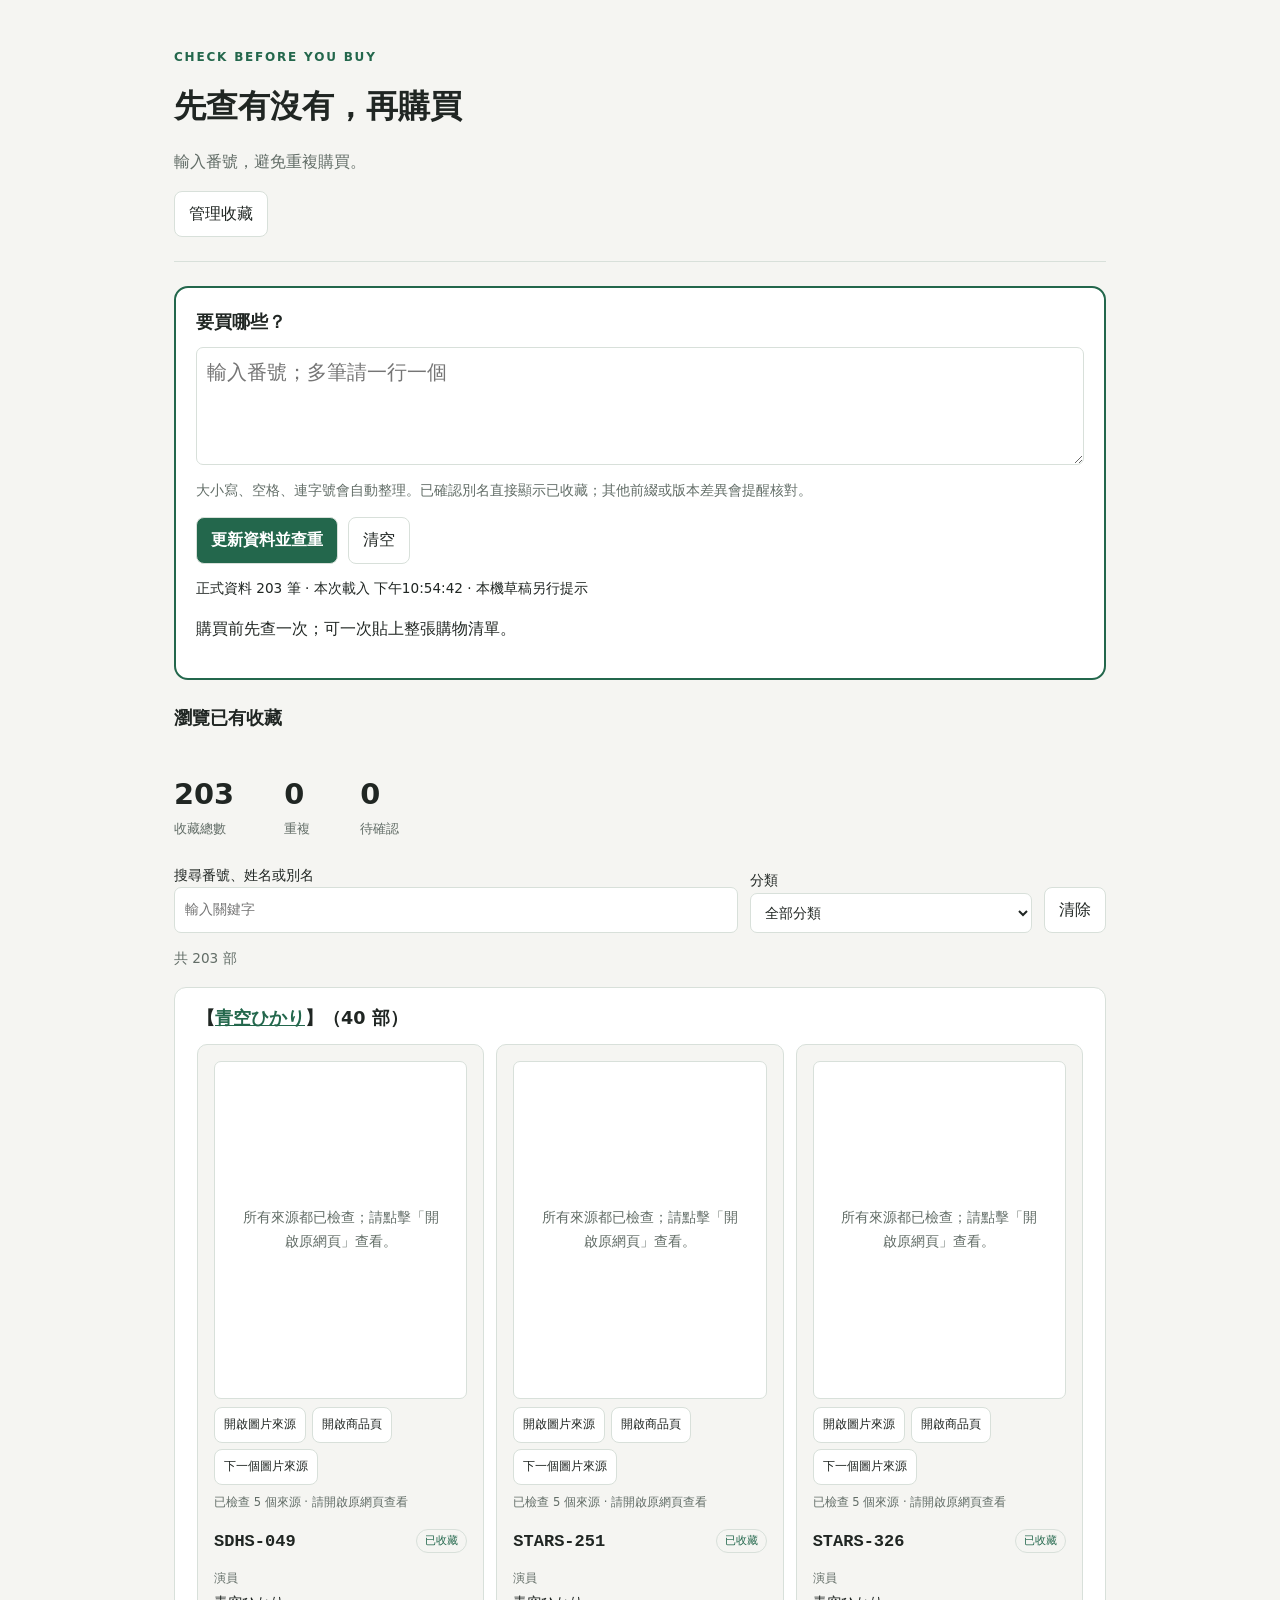
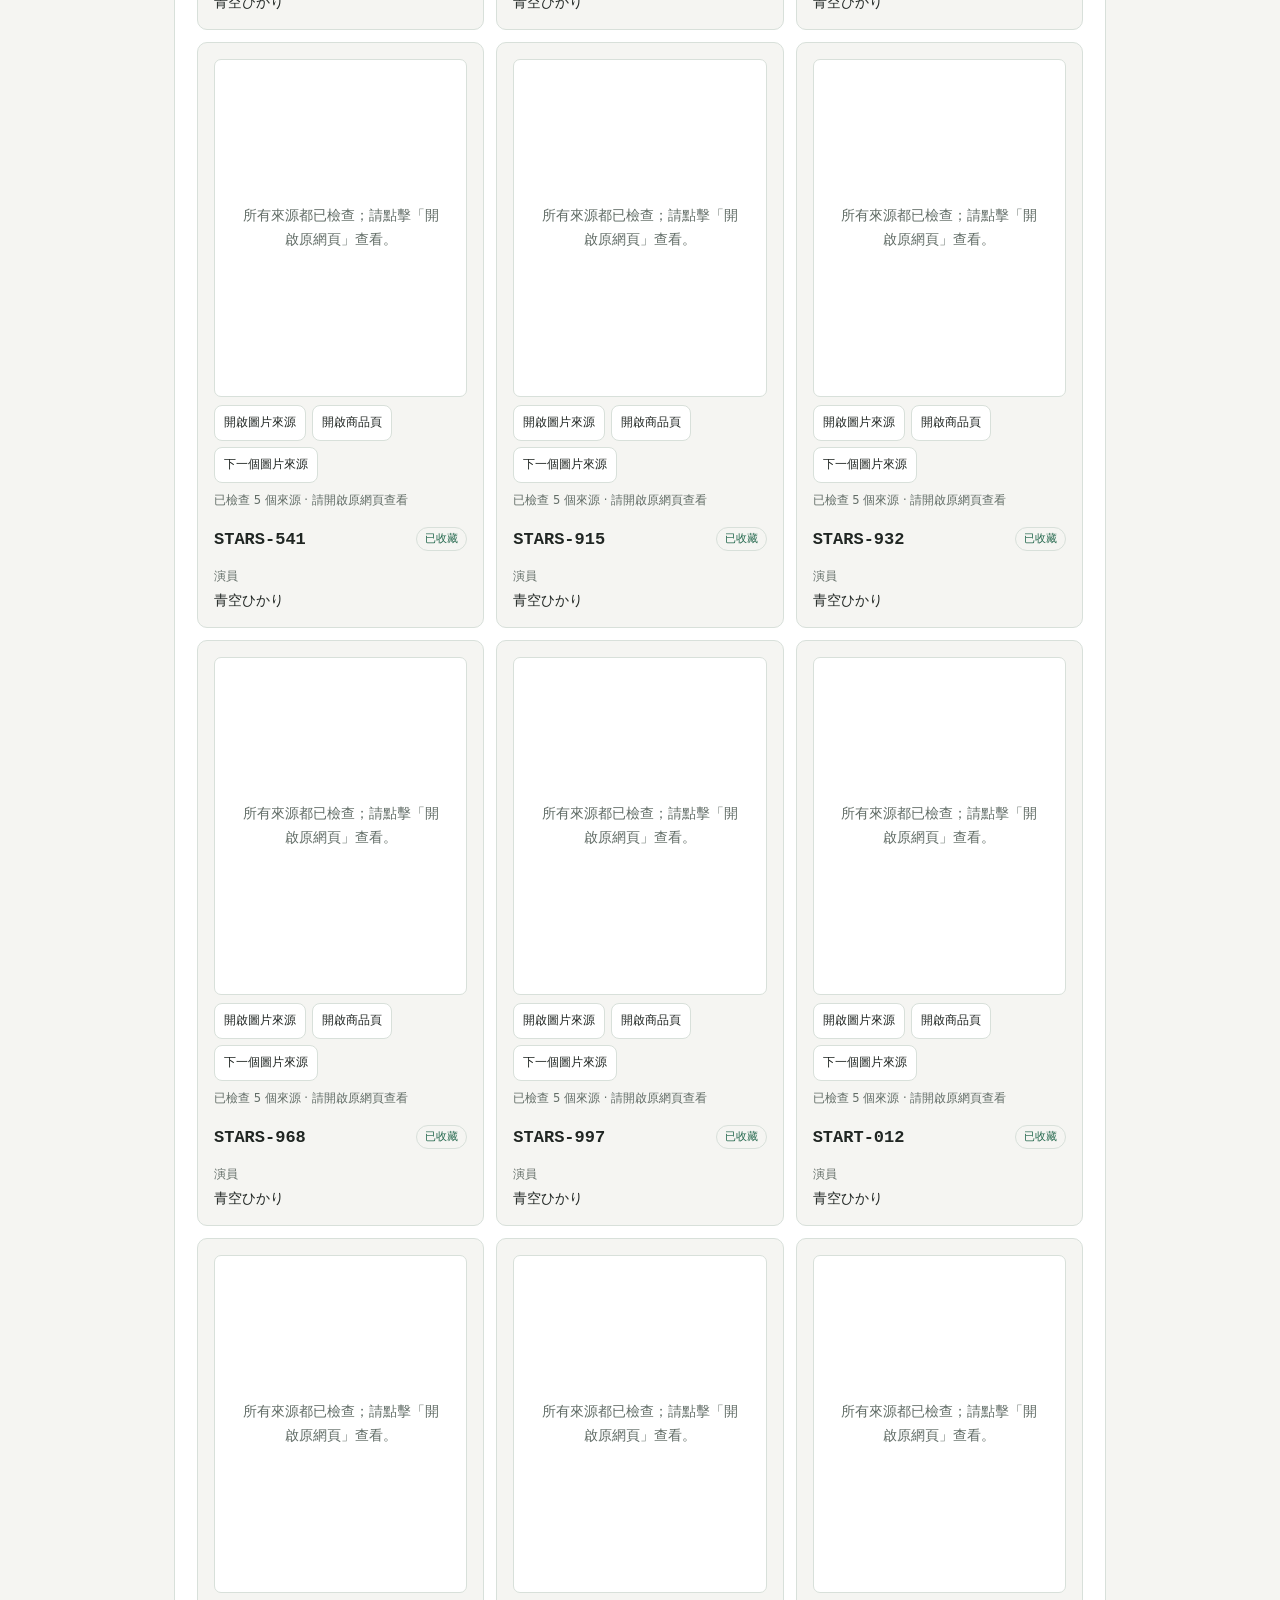
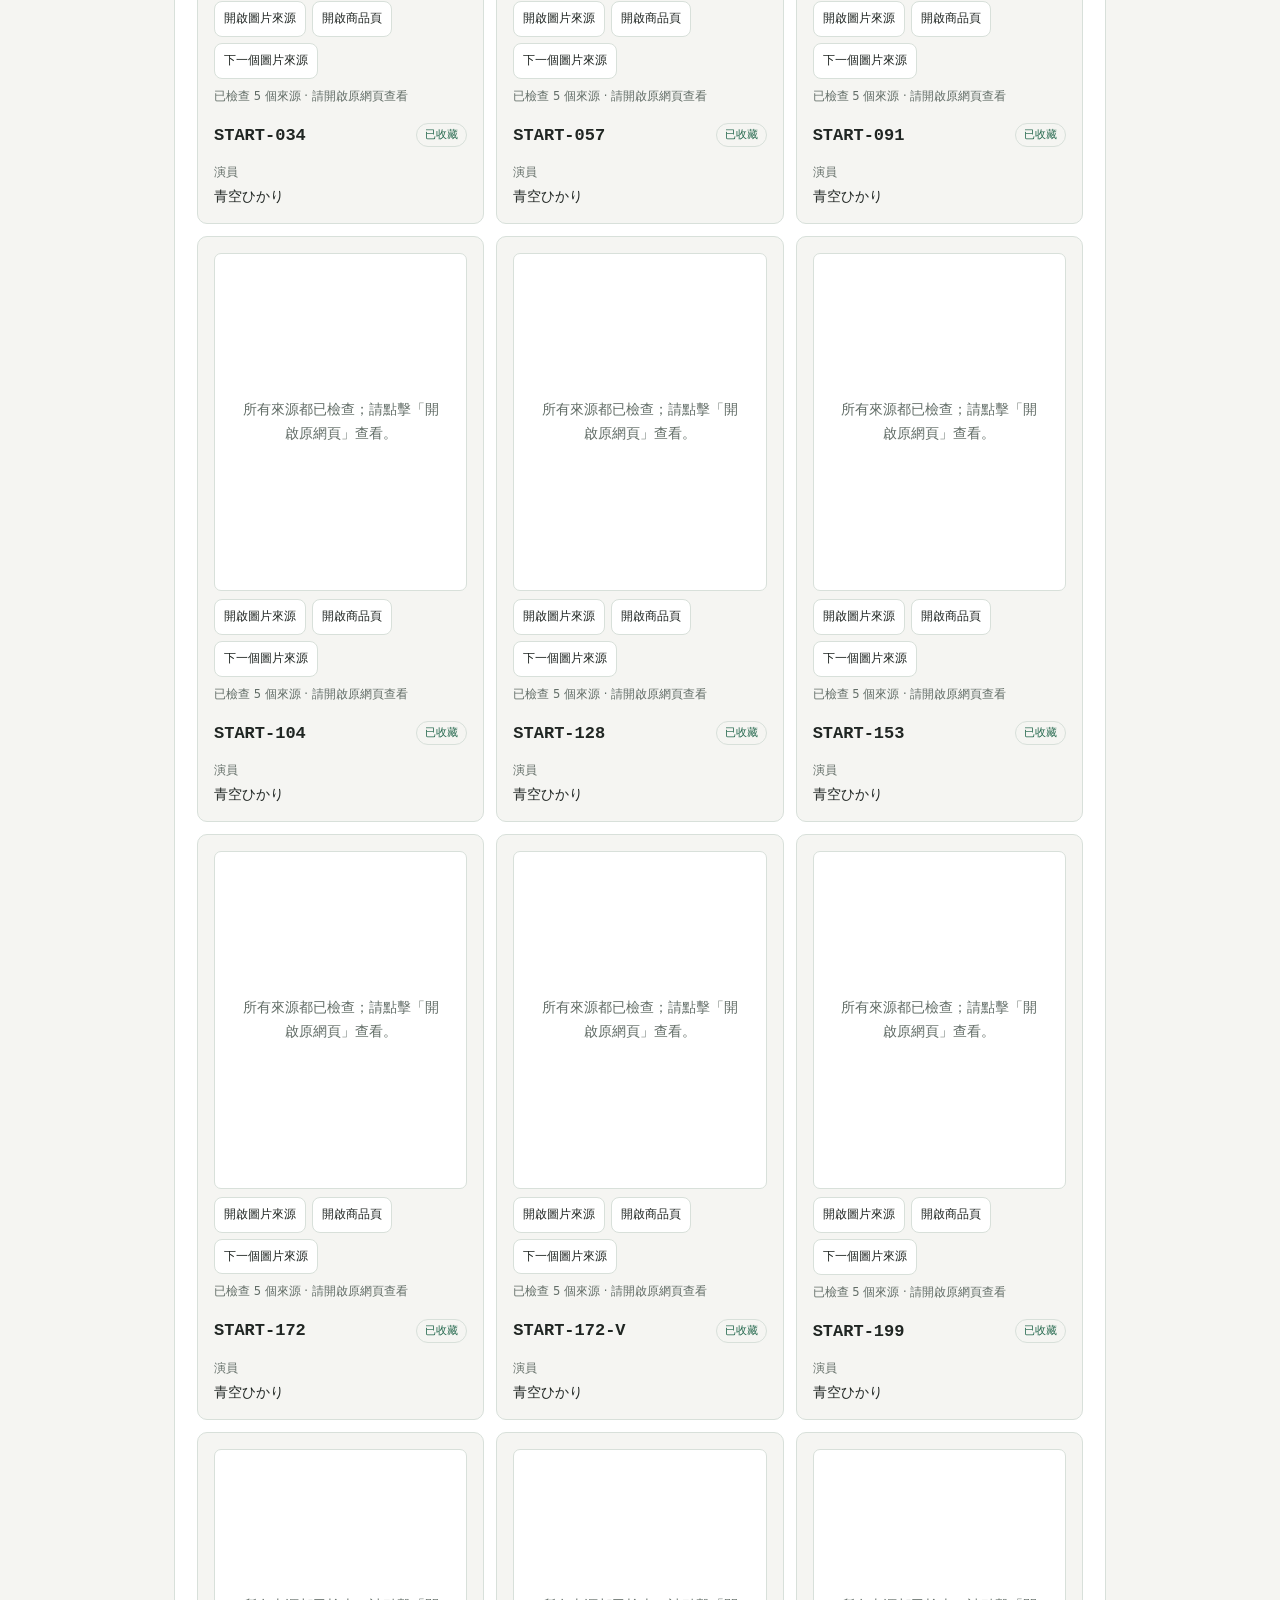
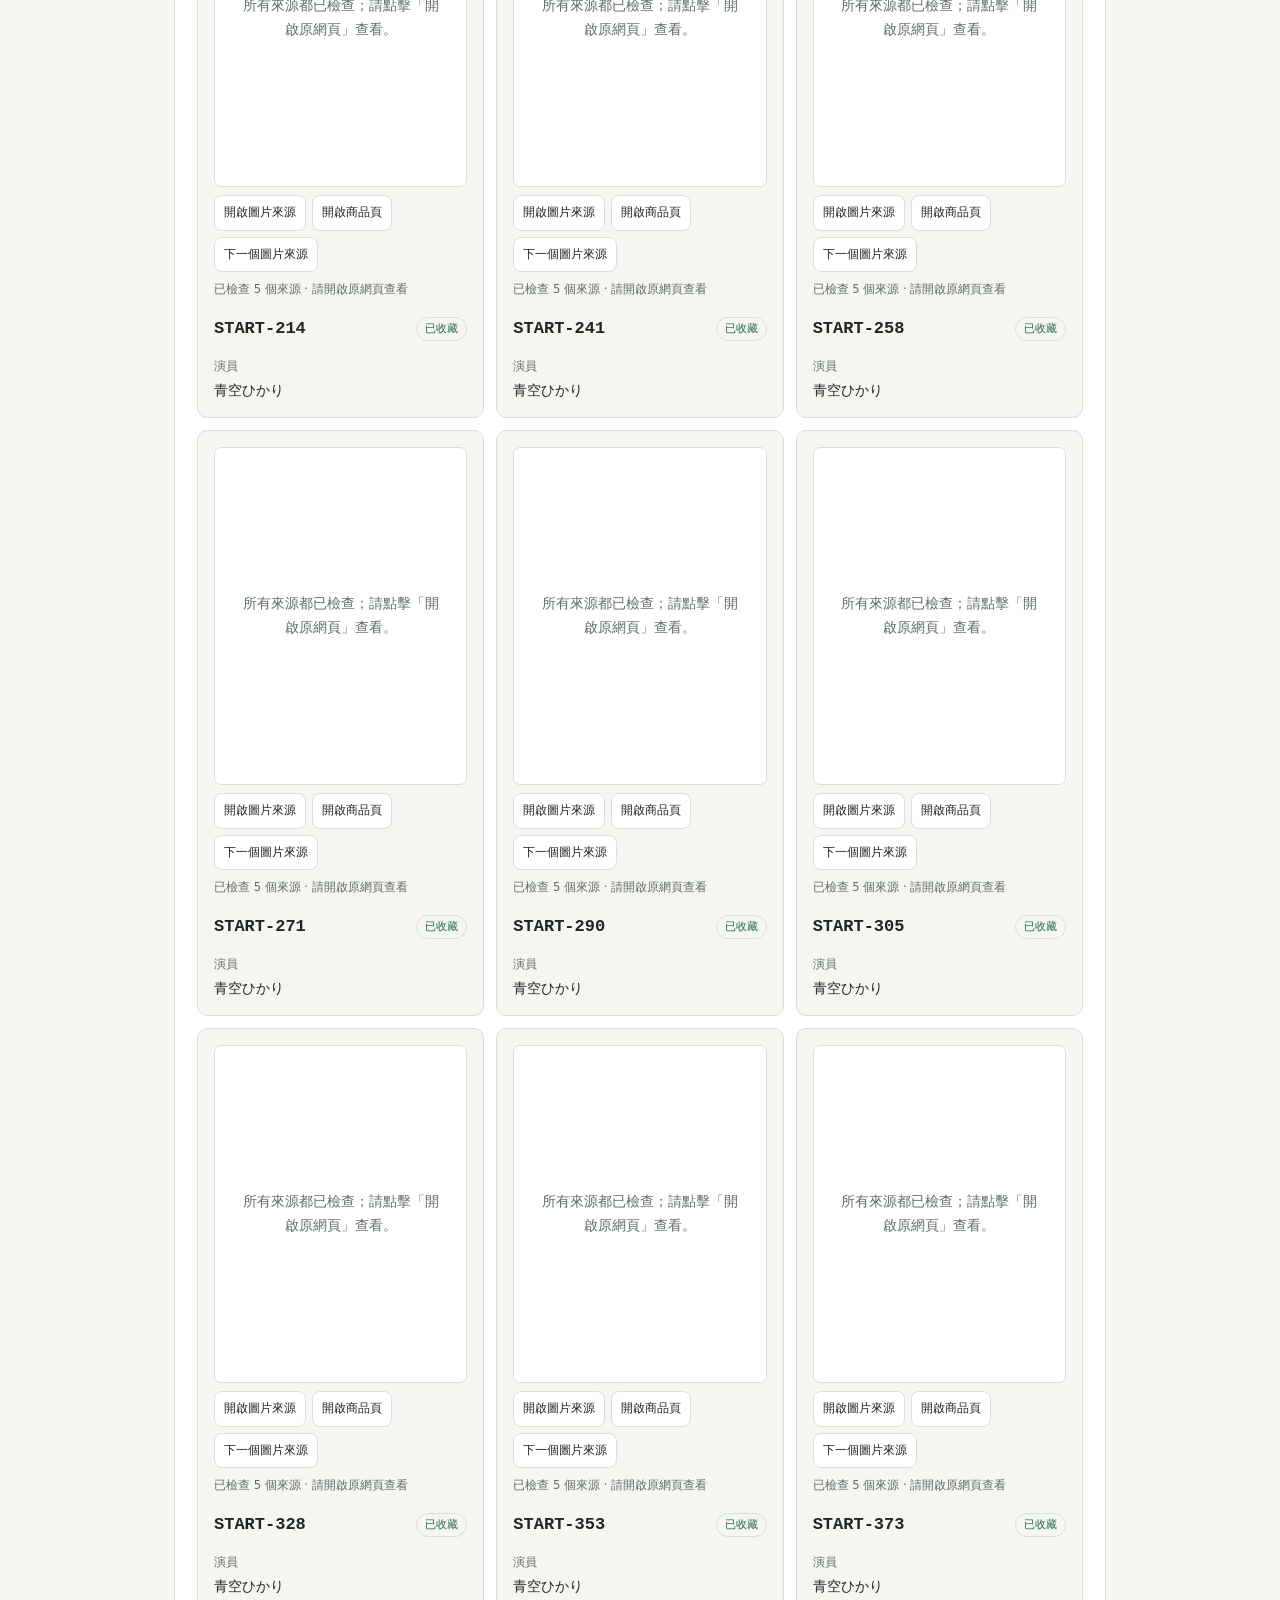
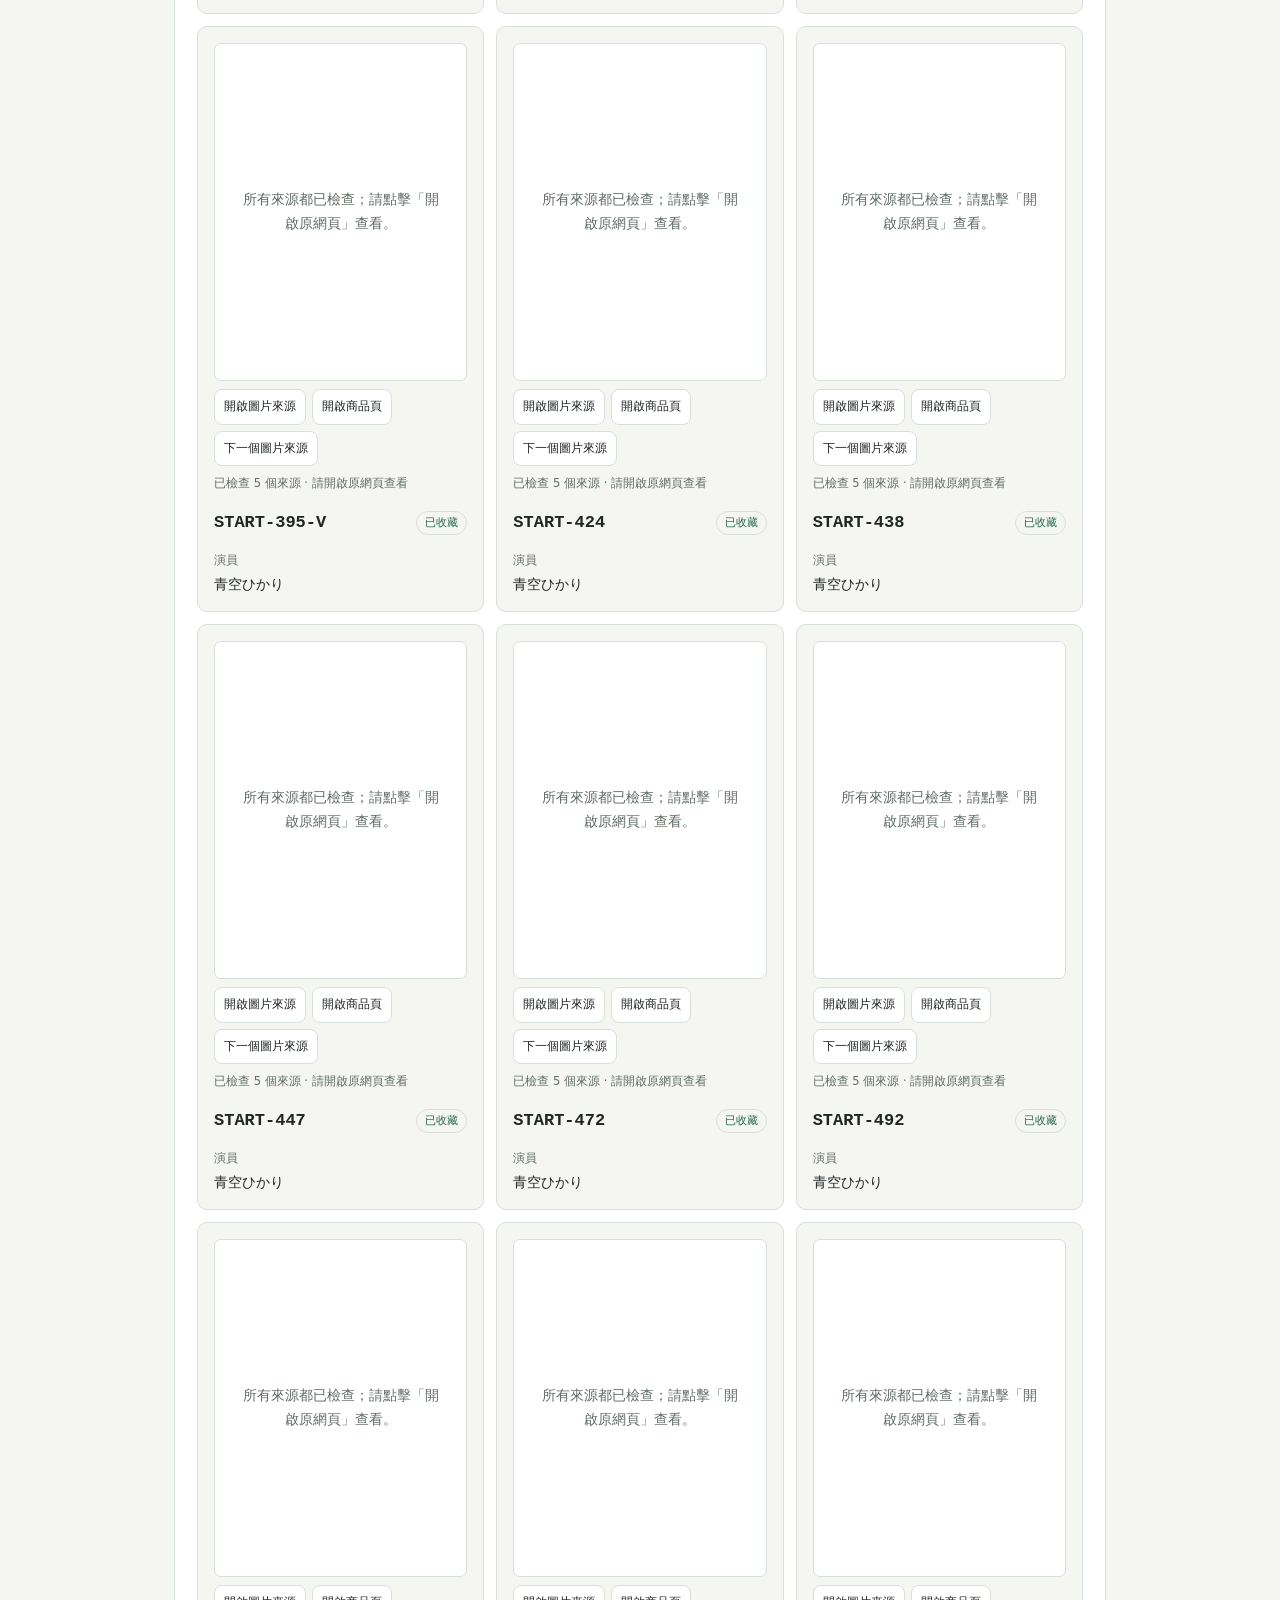
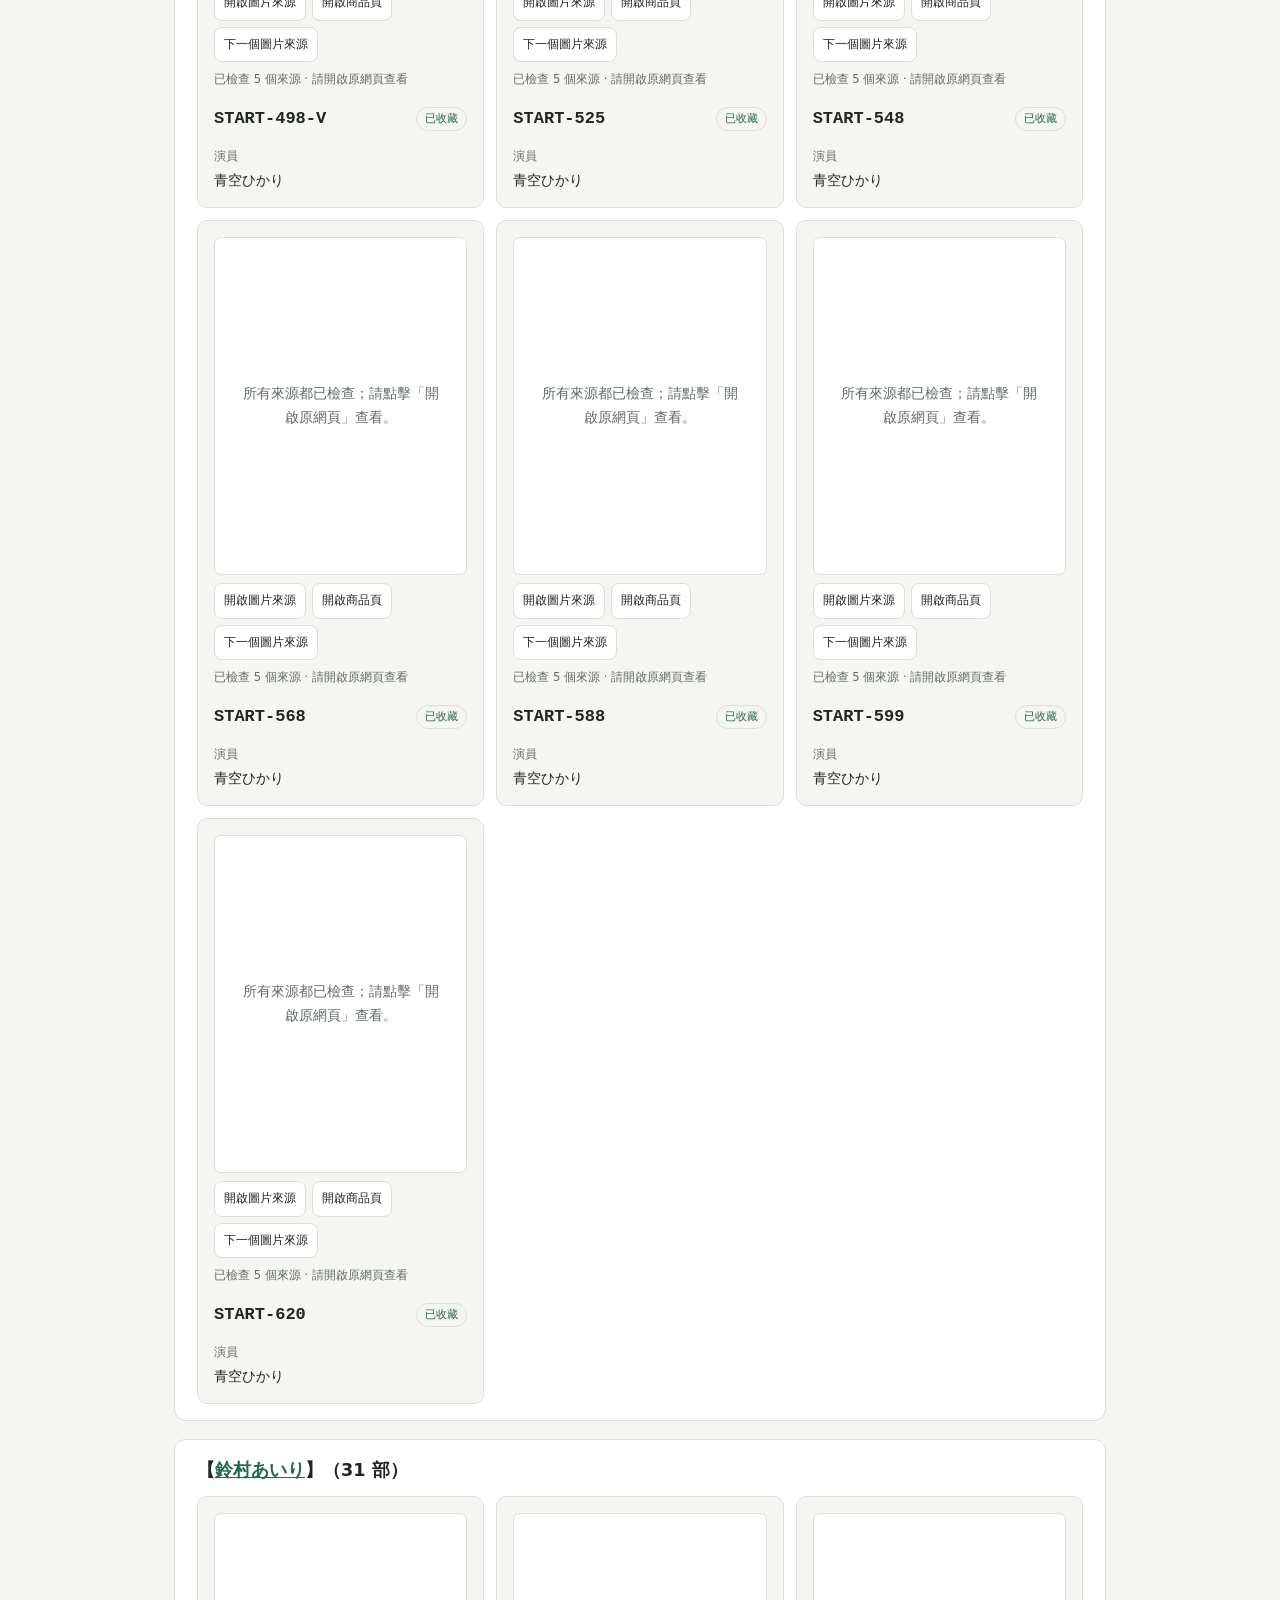
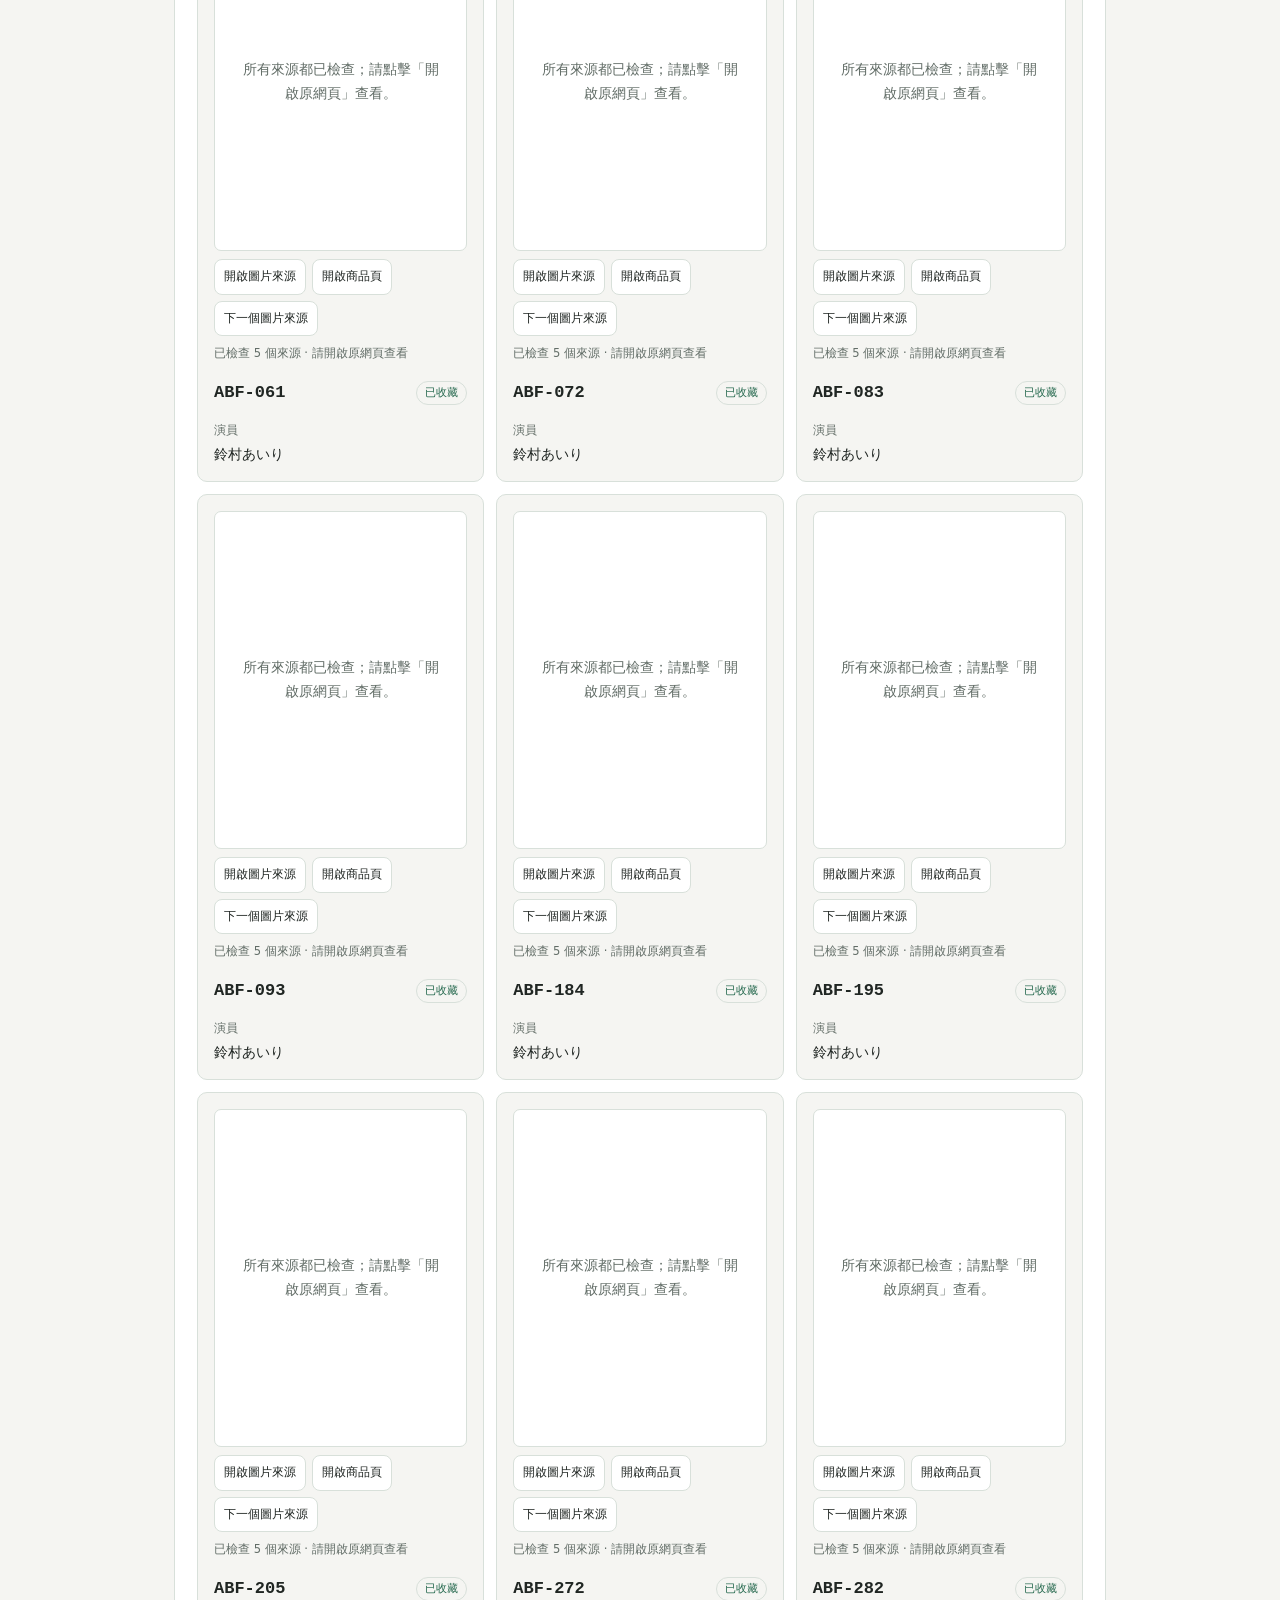
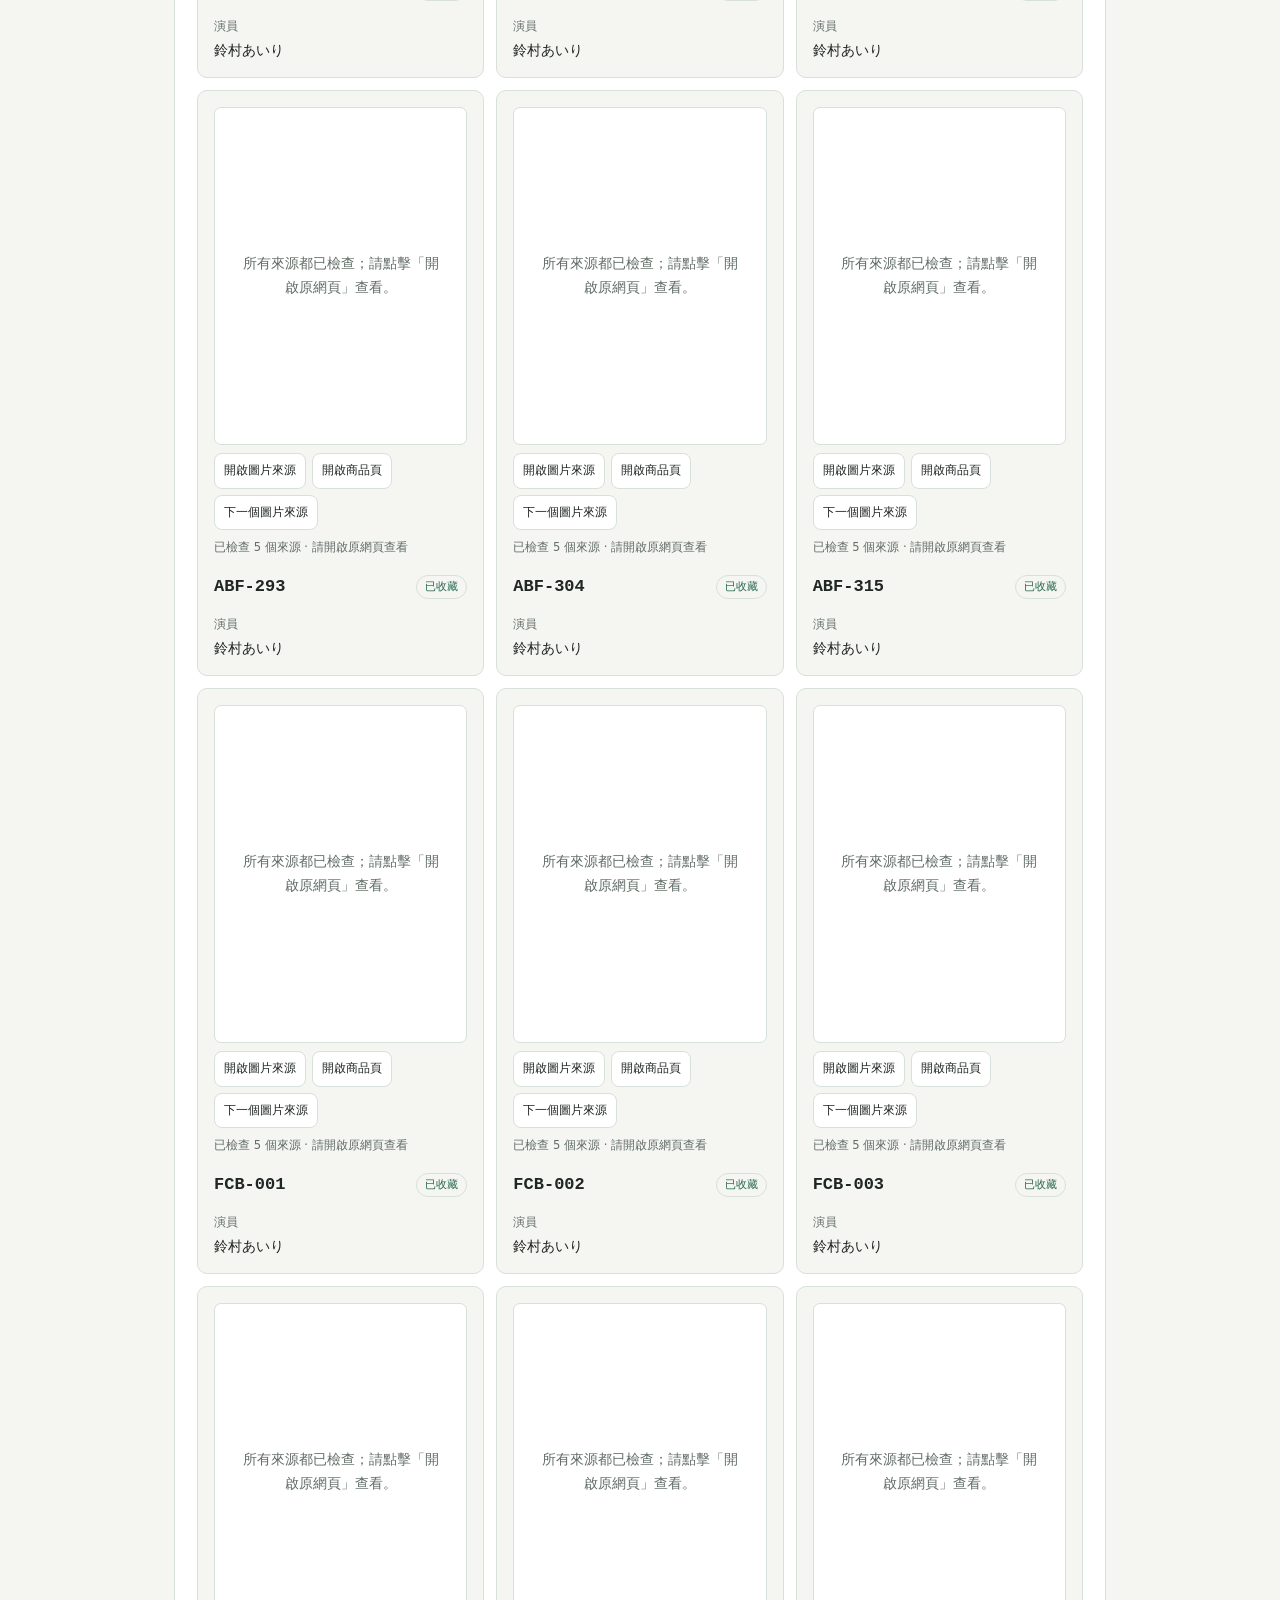
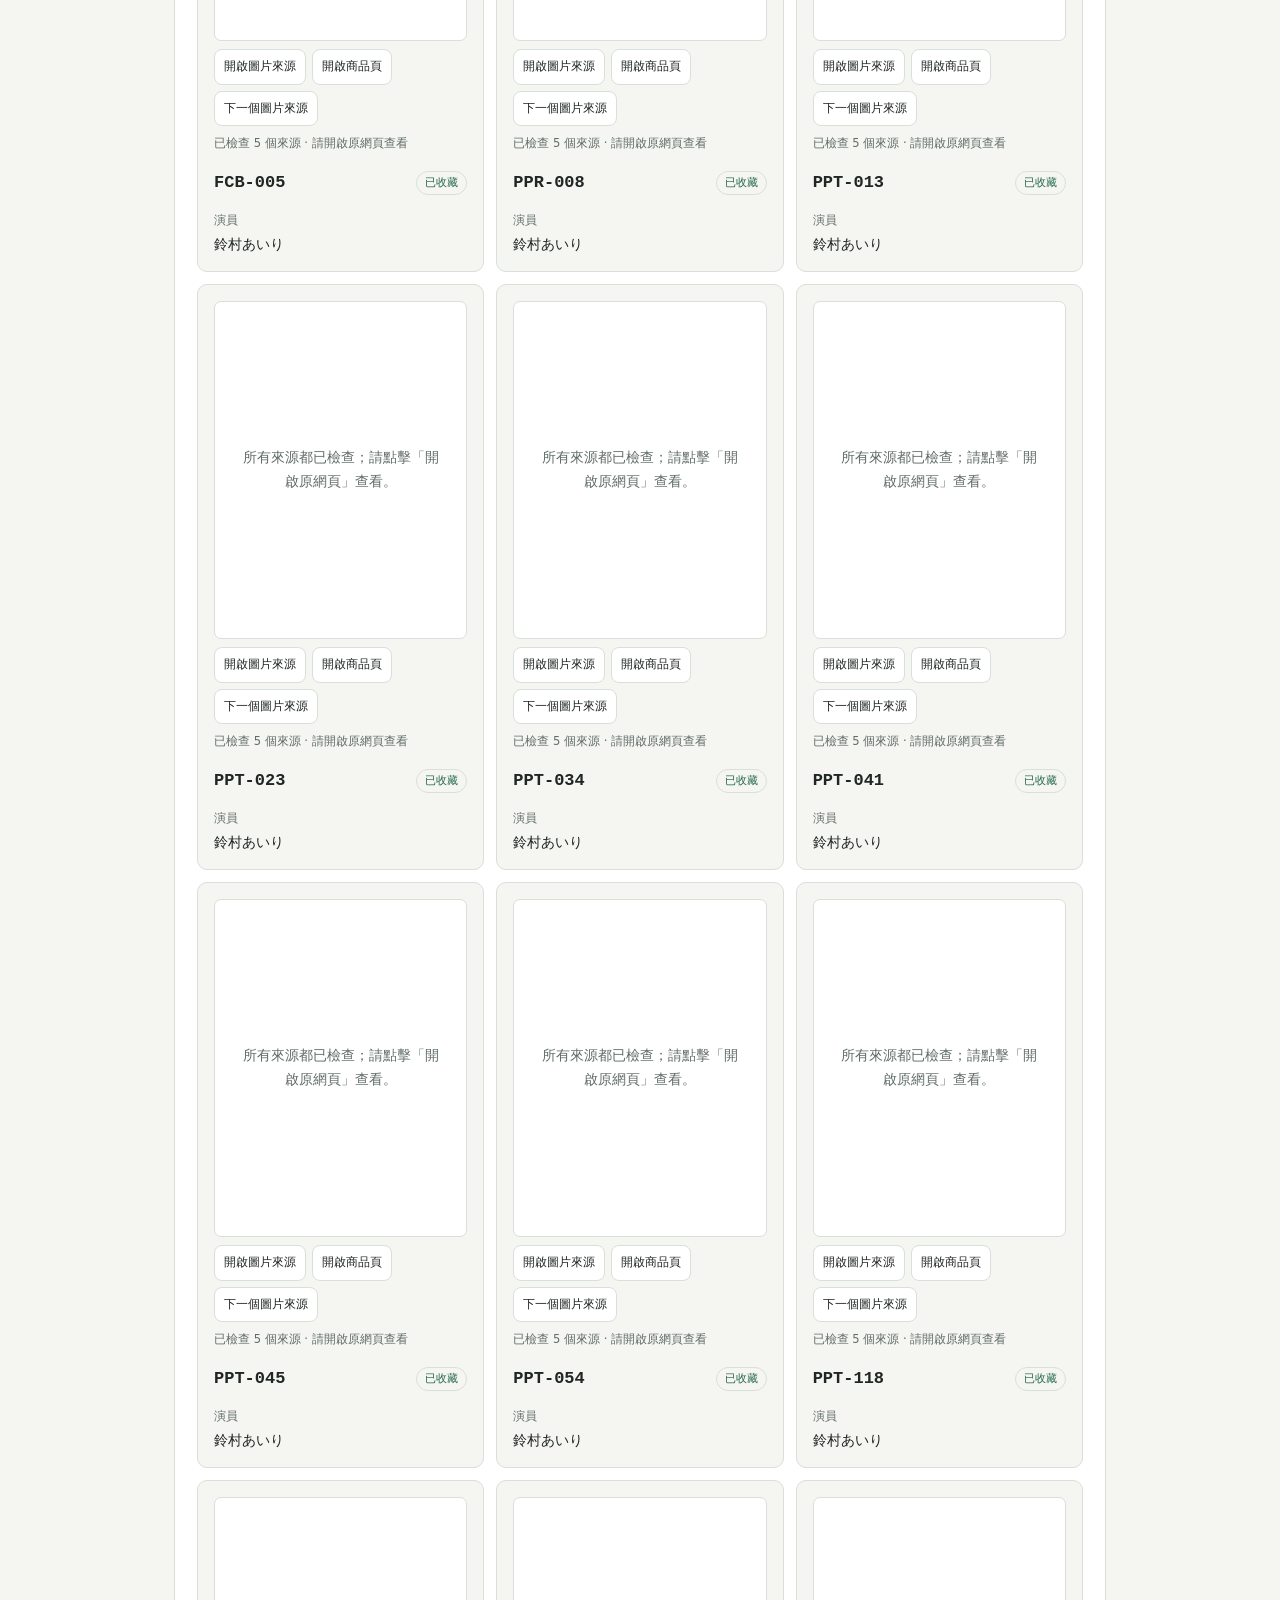
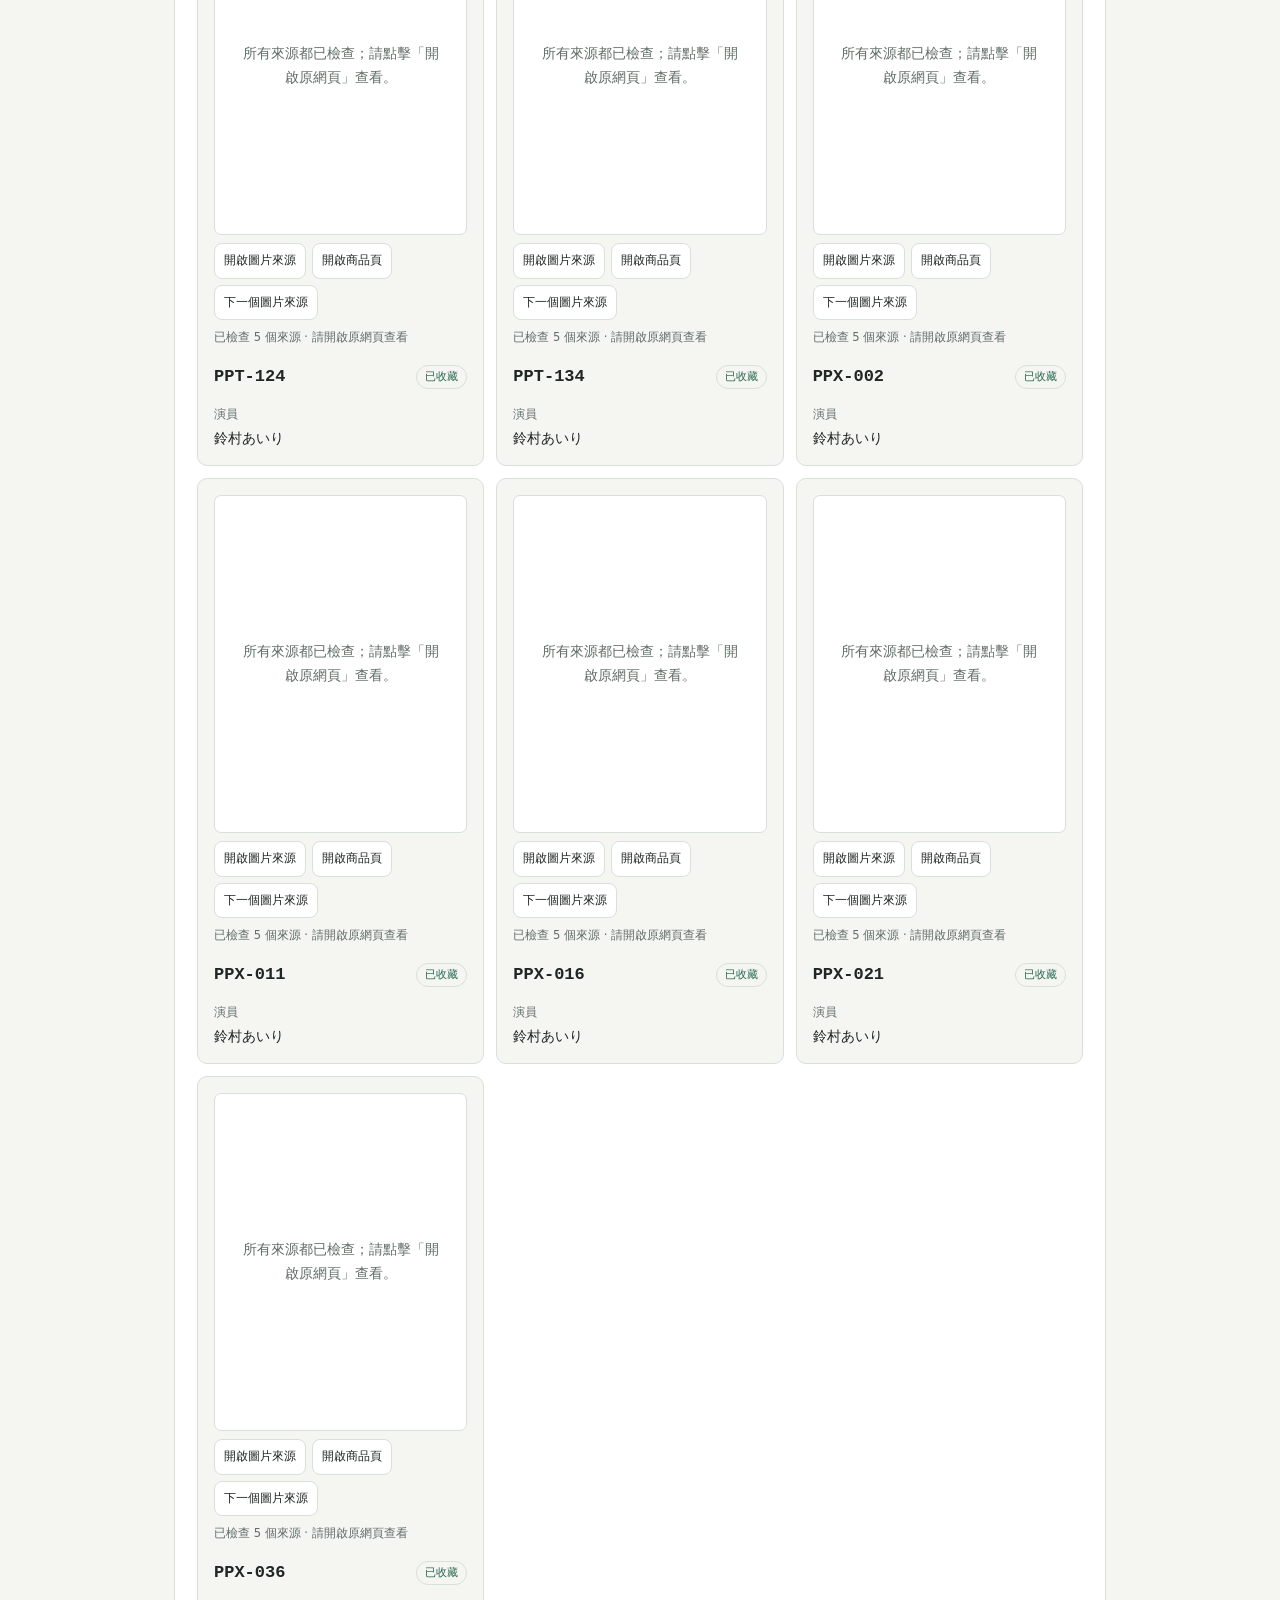
==== commit 29ea863d: "Add FCB legacy poster code mapping" ====
--- a/index.html
+++ b/index.html
@@ -7,4 +7,4 @@
 <div class="stats"><strong>203<small>收藏總數</small></strong><strong>0<small>重複</small></strong><strong>0<small>待確認</small></strong></div>
 <div class="filters"><label>搜尋番號、姓名或別名<input id="search" type="search" placeholder="輸入關鍵字" autocomplete="off"></label><label>分類<select id="category"><option value="">全部分類</option><option value="category-01">青空ひかり</option><option value="category-02">鈴村あいり</option><option value="category-03">凰かなめ</option><option value="category-04">木下ひまり／花沢ひまり</option><option value="category-05">石川澪</option><option value="category-06">明里つむぎ</option><option value="category-07">桃乃木かな</option><option value="category-08">白上咲花</option><option value="category-09">河北彩伽／河北彩花</option><option value="category-10">博多彩葉</option><option value="category-11">金松季歩</option><option value="category-12">瀬戸環奈</option><option value="category-13">小宵こなん</option><option value="category-14">三上悠亞</option><option value="category-15">安齋らら／RION</option><option value="category-16">七沢みあ</option><option value="category-17">七海那美</option><option value="category-18">神木麗</option><option value="category-19">彩月七緒</option><option value="category-20">少數共演｜小島南＋天使萌</option><option value="category-21">少數共演｜葵司＋橋本ありな（新有菜）</option><option value="category-22">多人企劃／大型合集</option></select></label><button id="clear" type="button">清除</button></div>
 <p id="result-count" role="status">共 203 部</p><p id="empty" hidden>找不到符合的收藏，請調整搜尋條件。</p>
-<div id="collection"><section class="category" data-category="category-01"><h2>【<a class="person" href="https://av-wiki.net/?s=%E9%9D%92%E7%A9%BA%E3%81%B2%E3%81%8B%E3%82%8A&amp;post_type=product" target="_blank" rel="noopener noreferrer">青空ひかり</a>】（<span>40</span> 部）</h2><div class="collection-grid"><article class="entry" data-search="SDHS-049 青空ひかり  青空ひかり"><div class="content-preview" data-preview-urls="[&quot;https://pics.dmm.co.jp/mono/movie/adult/1sdhs049/1sdhs049pl.jpg&quot;, &quot;https://awsimgsrc.dmm.co.jp/pics_dig/digital/video/sdhs00049/sdhs00049pl.jpg&quot;, &quot;https://awsimgsrc.dmm.co.jp/pics_dig/digital/video/h_068sdhs00049/h_068sdhs00049pl.jpg?f=webp&quot;, &quot;https://image.mgstage.com/images/prestige/sdhs/049/pb_e_sdhs-049.jpg&quot;]" data-code="SDHS-049"><div class="preview-stage"><div class="poster-slot" role="img" aria-label="暫無圖片"><svg viewBox="0 0 48 48" aria-hidden="true" focusable="false"><rect x="5" y="7" width="38" height="34" rx="4"/><circle cx="17" cy="18" r="4"/><path d="m6 34 11-10 8 7 7-8 10 11"/></svg><span>NO IMAGE</span><small>暫無圖片</small></div></div><div class="preview-controls"><a class="button preview-open" href="https://pics.dmm.co.jp/mono/movie/adult/1sdhs049/1sdhs049pl.jpg" target="_blank" rel="noopener noreferrer">開啟圖片來源</a><a class="button" href="https://al.dmm.co.jp/?lurl=https%3A%2F%2Fwww.dmm.co.jp%2Fdigital%2Fvideoa%2F-%2Fdetail%2F%3D%2Fcid%3Dsdhs00049%2F&amp;af_id=dmm8234-027&amp;ch_id=link" target="_blank" rel="noopener noreferrer">開啟商品頁</a><button class="preview-next" type="button">下一個圖片來源</button></div><p class="preview-status" role="status">預覽尚未載入</p></div><div class="entry-heading"><div class="code" role="heading" aria-level="3">SDHS-049</div><span class="owned-badge">已收藏</span></div><dl class="entry-details"><div><dt>演員</dt><dd>青空ひかり</dd></div></dl></article><article class="entry" data-search="STARS-251 青空ひかり  青空ひかり"><div class="content-preview" data-preview-urls="[&quot;https://pics.dmm.co.jp/mono/movie/adult/1stars251/1stars251pl.jpg&quot;, &quot;https://awsimgsrc.dmm.co.jp/pics_dig/digital/video/stars00251/stars00251pl.jpg&quot;, &quot;https://awsimgsrc.dmm.co.jp/pics_dig/digital/video/h_068stars00251/h_068stars00251pl.jpg?f=webp&quot;, &quot;https://image.mgstage.com/images/prestige/stars/251/pb_e_stars-251.jpg&quot;]" data-code="STARS-251"><div class="preview-stage"><div class="poster-slot" role="img" aria-label="暫無圖片"><svg viewBox="0 0 48 48" aria-hidden="true" focusable="false"><rect x="5" y="7" width="38" height="34" rx="4"/><circle cx="17" cy="18" r="4"/><path d="m6 34 11-10 8 7 7-8 10 11"/></svg><span>NO IMAGE</span><small>暫無圖片</small></div></div><div class="preview-controls"><a class="button preview-open" href="https://pics.dmm.co.jp/mono/movie/adult/1stars251/1stars251pl.jpg" target="_blank" rel="noopener noreferrer">開啟圖片來源</a><a class="button" href="https://al.dmm.co.jp/?lurl=https%3A%2F%2Fwww.dmm.co.jp%2Fdigital%2Fvideoa%2F-%2Fdetail%2F%3D%2Fcid%3Dstars00251%2F&amp;af_id=dmm8234-027&amp;ch_id=link" target="_blank" rel="noopener noreferrer">開啟商品頁</a><button class="preview-next" type="button">下一個圖片來源</button></div><p class="preview-status" role="status">預覽尚未載入</p></div><div class="entry-heading"><div class="code" role="heading" aria-level="3">STARS-251</div><span class="owned-badge">已收藏</span></div><dl class="entry-details"><div><dt>演員</dt><dd>青空ひかり</dd></div></dl></article><article class="entry" data-search="STARS-326 青空ひかり  青空ひかり"><div class="content-preview" data-preview-urls="[&quot;https://pics.dmm.co.jp/mono/movie/adult/1stars326/1stars326pl.jpg&quot;, &quot;https://awsimgsrc.dmm.co.jp/pics_dig/digital/video/stars00326/stars00326pl.jpg&quot;, &quot;https://awsimgsrc.dmm.co.jp/pics_dig/digital/video/h_068stars00326/h_068stars00326pl.jpg?f=webp&quot;, &quot;https://image.mgstage.com/images/prestige/stars/326/pb_e_stars-326.jpg&quot;]" data-code="STARS-326"><div class="preview-stage"><div class="poster-slot" role="img" aria-label="暫無圖片"><svg viewBox="0 0 48 48" aria-hidden="true" focusable="false"><rect x="5" y="7" width="38" height="34" rx="4"/><circle cx="17" cy="18" r="4"/><path d="m6 34 11-10 8 7 7-8 10 11"/></svg><span>NO IMAGE</span><small>暫無圖片</small></div></div><div class="preview-controls"><a class="button preview-open" href="https://pics.dmm.co.jp/mono/movie/adult/1stars326/1stars326pl.jpg" target="_blank" rel="noopener noreferrer">開啟圖片來源</a><a class="button" href="https://al.dmm.co.jp/?lurl=https%3A%2F%2Fwww.dmm.co.jp%2Fdigital%2Fvideoa%2F-%2Fdetail%2F%3D%2Fcid%3Dstars00326%2F&amp;af_id=dmm8234-027&amp;ch_id=link" target="_blank" rel="noopener noreferrer">開啟商品頁</a><button class="preview-next" type="button">下一個圖片來源</button></div><p class="preview-status" role="status">預覽尚未載入</p></div><div class="entry-heading"><div class="code" role="heading" aria-level="3">STARS-326</div><span class="owned-badge">已收藏</span></div><dl class="entry-details"><div><dt>演員</dt><dd>青空ひかり</dd></div></dl></article><article class="entry" data-search="STARS-541 青空ひかり  青空ひかり"><div class="content-preview" data-preview-urls="[&quot;https://pics.dmm.co.jp/mono/movie/adult/1stars541/1stars541pl.jpg&quot;, &quot;https://awsimgsrc.dmm.co.jp/pics_dig/digital/video/stars00541/stars00541pl.jpg&quot;, &quot;https://awsimgsrc.dmm.co.jp/pics_dig/digital/video/h_068stars00541/h_068stars00541pl.jpg?f=webp&quot;, &quot;https://image.mgstage.com/images/prestige/stars/541/pb_e_stars-541.jpg&quot;]" data-code="STARS-541"><div class="preview-stage"><div class="poster-slot" role="img" aria-label="暫無圖片"><svg viewBox="0 0 48 48" aria-hidden="true" focusable="false"><rect x="5" y="7" width="38" height="34" rx="4"/><circle cx="17" cy="18" r="4"/><path d="m6 34 11-10 8 7 7-8 10 11"/></svg><span>NO IMAGE</span><small>暫無圖片</small></div></div><div class="preview-controls"><a class="button preview-open" href="https://pics.dmm.co.jp/mono/movie/adult/1stars541/1stars541pl.jpg" target="_blank" rel="noopener noreferrer">開啟圖片來源</a><a class="button" href="https://al.dmm.co.jp/?lurl=https%3A%2F%2Fwww.dmm.co.jp%2Fdigital%2Fvideoa%2F-%2Fdetail%2F%3D%2Fcid%3Dstars00541%2F&amp;af_id=dmm8234-027&amp;ch_id=link" target="_blank" rel="noopener noreferrer">開啟商品頁</a><button class="preview-next" type="button">下一個圖片來源</button></div><p class="preview-status" role="status">預覽尚未載入</p></div><div class="entry-heading"><div class="code" role="heading" aria-level="3">STARS-541</div><span class="owned-badge">已收藏</span></div><dl class="entry-details"><div><dt>演員</dt><dd>青空ひかり</dd></div></dl></article><article class="entry" data-search="STARS-915 青空ひかり  青空ひかり"><div class="content-preview" data-preview-urls="[&quot;https://pics.dmm.co.jp/mono/movie/adult/1stars915/1stars915pl.jpg&quot;, &quot;https://awsimgsrc.dmm.co.jp/pics_dig/digital/video/stars00915/stars00915pl.jpg&quot;, &quot;https://awsimgsrc.dmm.co.jp/pics_dig/digital/video/h_068stars00915/h_068stars00915pl.jpg?f=webp&quot;, &quot;https://image.mgstage.com/images/prestige/stars/915/pb_e_stars-915.jpg&quot;]" data-code="STARS-915"><div class="preview-stage"><div class="poster-slot" role="img" aria-label="暫無圖片"><svg viewBox="0 0 48 48" aria-hidden="true" focusable="false"><rect x="5" y="7" width="38" height="34" rx="4"/><circle cx="17" cy="18" r="4"/><path d="m6 34 11-10 8 7 7-8 10 11"/></svg><span>NO IMAGE</span><small>暫無圖片</small></div></div><div class="preview-controls"><a class="button preview-open" href="https://pics.dmm.co.jp/mono/movie/adult/1stars915/1stars915pl.jpg" target="_blank" rel="noopener noreferrer">開啟圖片來源</a><a class="button" href="https://al.dmm.co.jp/?lurl=https%3A%2F%2Fwww.dmm.co.jp%2Fdigital%2Fvideoa%2F-%2Fdetail%2F%3D%2Fcid%3Dstars00915%2F&amp;af_id=dmm8234-027&amp;ch_id=link" target="_blank" rel="noopener noreferrer">開啟商品頁</a><button class="preview-next" type="button">下一個圖片來源</button></div><p class="preview-status" role="status">預覽尚未載入</p></div><div class="entry-heading"><div class="code" role="heading" aria-level="3">STARS-915</div><span class="owned-badge">已收藏</span></div><dl class="entry-details"><div><dt>演員</dt><dd>青空ひかり</dd></div></dl></article><article class="entry" data-search="STARS-932 青空ひかり  青空ひかり"><div class="content-preview" data-preview-urls="[&quot;https://pics.dmm.co.jp/mono/movie/adult/1stars932/1stars932pl.jpg&quot;, &quot;https://awsimgsrc.dmm.co.jp/pics_dig/digital/video/stars00932/stars00932pl.jpg&quot;, &quot;https://awsimgsrc.dmm.co.jp/pics_dig/digital/video/h_068stars00932/h_068stars00932pl.jpg?f=webp&quot;, &quot;https://image.mgstage.com/images/prestige/stars/932/pb_e_stars-932.jpg&quot;]" data-code="STARS-932"><div class="preview-stage"><div class="poster-slot" role="img" aria-label="暫無圖片"><svg viewBox="0 0 48 48" aria-hidden="true" focusable="false"><rect x="5" y="7" width="38" height="34" rx="4"/><circle cx="17" cy="18" r="4"/><path d="m6 34 11-10 8 7 7-8 10 11"/></svg><span>NO IMAGE</span><small>暫無圖片</small></div></div><div class="preview-controls"><a class="button preview-open" href="https://pics.dmm.co.jp/mono/movie/adult/1stars932/1stars932pl.jpg" target="_blank" rel="noopener noreferrer">開啟圖片來源</a><a class="button" href="https://al.dmm.co.jp/?lurl=https%3A%2F%2Fwww.dmm.co.jp%2Fdigital%2Fvideoa%2F-%2Fdetail%2F%3D%2Fcid%3Dstars00932%2F&amp;af_id=dmm8234-027&amp;ch_id=link" target="_blank" rel="noopener noreferrer">開啟商品頁</a><button class="preview-next" type="button">下一個圖片來源</button></div><p class="preview-status" role="status">預覽尚未載入</p></div><div class="entry-heading"><div class="code" role="heading" aria-level="3">STARS-932</div><span class="owned-badge">已收藏</span></div><dl class="entry-details"><div><dt>演員</dt><dd>青空ひかり</dd></div></dl></article><article class="entry" data-search="STARS-968 青空ひかり  青空ひかり"><div class="content-preview" data-preview-urls="[&quot;https://pics.dmm.co.jp/mono/movie/adult/1stars968/1stars968pl.jpg&quot;, &quot;https://awsimgsrc.dmm.co.jp/pics_dig/digital/video/stars00968/stars00968pl.jpg&quot;, &quot;https://awsimgsrc.dmm.co.jp/pics_dig/digital/video/h_068stars00968/h_068stars00968pl.jpg?f=webp&quot;, &quot;https://image.mgstage.com/images/prestige/stars/968/pb_e_stars-968.jpg&quot;]" data-code="STARS-968"><div class="preview-stage"><div class="poster-slot" role="img" aria-label="暫無圖片"><svg viewBox="0 0 48 48" aria-hidden="true" focusable="false"><rect x="5" y="7" width="38" height="34" rx="4"/><circle cx="17" cy="18" r="4"/><path d="m6 34 11-10 8 7 7-8 10 11"/></svg><span>NO IMAGE</span><small>暫無圖片</small></div></div><div class="preview-controls"><a class="button preview-open" href="https://pics.dmm.co.jp/mono/movie/adult/1stars968/1stars968pl.jpg" target="_blank" rel="noopener noreferrer">開啟圖片來源</a><a class="button" href="https://al.dmm.co.jp/?lurl=https%3A%2F%2Fwww.dmm.co.jp%2Fdigital%2Fvideoa%2F-%2Fdetail%2F%3D%2Fcid%3Dstars00968%2F&amp;af_id=dmm8234-027&amp;ch_id=link" target="_blank" rel="noopener noreferrer">開啟商品頁</a><button class="preview-next" type="button">下一個圖片來源</button></div><p class="preview-status" role="status">預覽尚未載入</p></div><div class="entry-heading"><div class="code" role="heading" aria-level="3">STARS-968</div><span class="owned-badge">已收藏</span></div><dl class="entry-details"><div><dt>演員</dt><dd>青空ひかり</dd></div></dl></article><article class="entry" data-search="STARS-997 青空ひかり  青空ひかり"><div class="content-preview" data-preview-urls="[&quot;https://pics.dmm.co.jp/mono/movie/adult/1stars997/1stars997pl.jpg&quot;, &quot;https://awsimgsrc.dmm.co.jp/pics_dig/digital/video/stars00997/stars00997pl.jpg&quot;, &quot;https://awsimgsrc.dmm.co.jp/pics_dig/digital/video/h_068stars00997/h_068stars00997pl.jpg?f=webp&quot;, &quot;https://image.mgstage.com/images/prestige/stars/997/pb_e_stars-997.jpg&quot;]" data-code="STARS-997"><div class="preview-stage"><div class="poster-slot" role="img" aria-label="暫無圖片"><svg viewBox="0 0 48 48" aria-hidden="true" focusable="false"><rect x="5" y="7" width="38" height="34" rx="4"/><circle cx="17" cy="18" r="4"/><path d="m6 34 11-10 8 7 7-8 10 11"/></svg><span>NO IMAGE</span><small>暫無圖片</small></div></div><div class="preview-controls"><a class="button preview-open" href="https://pics.dmm.co.jp/mono/movie/adult/1stars997/1stars997pl.jpg" target="_blank" rel="noopener noreferrer">開啟圖片來源</a><a class="button" href="https://al.dmm.co.jp/?lurl=https%3A%2F%2Fwww.dmm.co.jp%2Fdigital%2Fvideoa%2F-%2Fdetail%2F%3D%2Fcid%3Dstars00997%2F&amp;af_id=dmm8234-027&amp;ch_id=link" target="_blank" rel="noopener noreferrer">開啟商品頁</a><button class="preview-next" type="button">下一個圖片來源</button></div><p class="preview-status" role="status">預覽尚未載入</p></div><div class="entry-heading"><div class="code" role="heading" aria-level="3">STARS-997</div><span class="owned-badge">已收藏</span></div><dl class="entry-details"><div><dt>演員</dt><dd>青空ひかり</dd></div></dl></article><article class="entry" data-search="START-012 青空ひかり  青空ひかり"><div class="content-preview" data-preview-urls="[&quot;https://pics.dmm.co.jp/mono/movie/adult/1start012/1start012pl.jpg&quot;, &quot;https://awsimgsrc.dmm.co.jp/pics_dig/digital/video/start00012/start00012pl.jpg&quot;, &quot;https://awsimgsrc.dmm.co.jp/pics_dig/digital/video/h_068start00012/h_068start00012pl.jpg?f=webp&quot;, &quot;https://image.mgstage.com/images/prestige/start/012/pb_e_start-012.jpg&quot;]" data-code="START-012"><div class="preview-stage"><div class="poster-slot" role="img" aria-label="暫無圖片"><svg viewBox="0 0 48 48" aria-hidden="true" focusable="false"><rect x="5" y="7" width="38" height="34" rx="4"/><circle cx="17" cy="18" r="4"/><path d="m6 34 11-10 8 7 7-8 10 11"/></svg><span>NO IMAGE</span><small>暫無圖片</small></div></div><div class="preview-controls"><a class="button preview-open" href="https://pics.dmm.co.jp/mono/movie/adult/1start012/1start012pl.jpg" target="_blank" rel="noopener noreferrer">開啟圖片來源</a><a class="button" href="https://al.dmm.co.jp/?lurl=https%3A%2F%2Fwww.dmm.co.jp%2Fdigital%2Fvideoa%2F-%2Fdetail%2F%3D%2Fcid%3Dstart00012%2F&amp;af_id=dmm8234-027&amp;ch_id=link" target="_blank" rel="noopener noreferrer">開啟商品頁</a><button class="preview-next" type="button">下一個圖片來源</button></div><p class="preview-status" role="status">預覽尚未載入</p></div><div class="entry-heading"><div class="code" role="heading" aria-level="3">START-012</div><span class="owned-badge">已收藏</span></div><dl class="entry-details"><div><dt>演員</dt><dd>青空ひかり</dd></div></dl></article><article class="entry" data-search="START-034 青空ひかり  青空ひかり"><div class="content-preview" data-preview-urls="[&quot;https://pics.dmm.co.jp/mono/movie/adult/1start034/1start034pl.jpg&quot;, &quot;https://awsimgsrc.dmm.co.jp/pics_dig/digital/video/start00034/start00034pl.jpg&quot;, &quot;https://awsimgsrc.dmm.co.jp/pics_dig/digital/video/h_068start00034/h_068start00034pl.jpg?f=webp&quot;, &quot;https://image.mgstage.com/images/prestige/start/034/pb_e_start-034.jpg&quot;]" data-code="START-034"><div class="preview-stage"><div class="poster-slot" role="img" aria-label="暫無圖片"><svg viewBox="0 0 48 48" aria-hidden="true" focusable="false"><rect x="5" y="7" width="38" height="34" rx="4"/><circle cx="17" cy="18" r="4"/><path d="m6 34 11-10 8 7 7-8 10 11"/></svg><span>NO IMAGE</span><small>暫無圖片</small></div></div><div class="preview-controls"><a class="button preview-open" href="https://pics.dmm.co.jp/mono/movie/adult/1start034/1start034pl.jpg" target="_blank" rel="noopener noreferrer">開啟圖片來源</a><a class="button" href="https://al.dmm.co.jp/?lurl=https%3A%2F%2Fwww.dmm.co.jp%2Fdigital%2Fvideoa%2F-%2Fdetail%2F%3D%2Fcid%3Dstart00034%2F&amp;af_id=dmm8234-027&amp;ch_id=link" target="_blank" rel="noopener noreferrer">開啟商品頁</a><button class="preview-next" type="button">下一個圖片來源</button></div><p class="preview-status" role="status">預覽尚未載入</p></div><div class="entry-heading"><div class="code" role="heading" aria-level="3">START-034</div><span class="owned-badge">已收藏</span></div><dl class="entry-details"><div><dt>演員</dt><dd>青空ひかり</dd></div></dl></article><article class="entry" data-search="START-057 青空ひかり  青空ひかり"><div class="content-preview" data-preview-urls="[&quot;https://pics.dmm.co.jp/mono/movie/adult/1start057/1start057pl.jpg&quot;, &quot;https://awsimgsrc.dmm.co.jp/pics_dig/digital/video/start00057/start00057pl.jpg&quot;, &quot;https://awsimgsrc.dmm.co.jp/pics_dig/digital/video/h_068start00057/h_068start00057pl.jpg?f=webp&quot;, &quot;https://image.mgstage.com/images/prestige/start/057/pb_e_start-057.jpg&quot;]" data-code="START-057"><div class="preview-stage"><div class="poster-slot" role="img" aria-label="暫無圖片"><svg viewBox="0 0 48 48" aria-hidden="true" focusable="false"><rect x="5" y="7" width="38" height="34" rx="4"/><circle cx="17" cy="18" r="4"/><path d="m6 34 11-10 8 7 7-8 10 11"/></svg><span>NO IMAGE</span><small>暫無圖片</small></div></div><div class="preview-controls"><a class="button preview-open" href="https://pics.dmm.co.jp/mono/movie/adult/1start057/1start057pl.jpg" target="_blank" rel="noopener noreferrer">開啟圖片來源</a><a class="button" href="https://al.dmm.co.jp/?lurl=https%3A%2F%2Fwww.dmm.co.jp%2Fdigital%2Fvideoa%2F-%2Fdetail%2F%3D%2Fcid%3Dstart00057%2F&amp;af_id=dmm8234-027&amp;ch_id=link" target="_blank" rel="noopener noreferrer">開啟商品頁</a><button class="preview-next" type="button">下一個圖片來源</button></div><p class="preview-status" role="status">預覽尚未載入</p></div><div class="entry-heading"><div class="code" role="heading" aria-level="3">START-057</div><span class="owned-badge">已收藏</span></div><dl class="entry-details"><div><dt>演員</dt><dd>青空ひかり</dd></div></dl></article><article class="entry" data-search="START-091 青空ひかり  青空ひかり"><div class="content-preview" data-preview-urls="[&quot;https://pics.dmm.co.jp/mono/movie/adult/1start091/1start091pl.jpg&quot;, &quot;https://awsimgsrc.dmm.co.jp/pics_dig/digital/video/start00091/start00091pl.jpg&quot;, &quot;https://awsimgsrc.dmm.co.jp/pics_dig/digital/video/h_068start00091/h_068start00091pl.jpg?f=webp&quot;, &quot;https://image.mgstage.com/images/prestige/start/091/pb_e_start-091.jpg&quot;]" data-code="START-091"><div class="preview-stage"><div class="poster-slot" role="img" aria-label="暫無圖片"><svg viewBox="0 0 48 48" aria-hidden="true" focusable="false"><rect x="5" y="7" width="38" height="34" rx="4"/><circle cx="17" cy="18" r="4"/><path d="m6 34 11-10 8 7 7-8 10 11"/></svg><span>NO IMAGE</span><small>暫無圖片</small></div></div><div class="preview-controls"><a class="button preview-open" href="https://pics.dmm.co.jp/mono/movie/adult/1start091/1start091pl.jpg" target="_blank" rel="noopener noreferrer">開啟圖片來源</a><a class="button" href="https://al.dmm.co.jp/?lurl=https%3A%2F%2Fwww.dmm.co.jp%2Fdigital%2Fvideoa%2F-%2Fdetail%2F%3D%2Fcid%3Dstart00091%2F&amp;af_id=dmm8234-027&amp;ch_id=link" target="_blank" rel="noopener noreferrer">開啟商品頁</a><button class="preview-next" type="button">下一個圖片來源</button></div><p class="preview-status" role="status">預覽尚未載入</p></div><div class="entry-heading"><div class="code" role="heading" aria-level="3">START-091</div><span class="owned-badge">已收藏</span></div><dl class="entry-details"><div><dt>演員</dt><dd>青空ひかり</dd></div></dl></article><article class="entry" data-search="START-104 青空ひかり  青空ひかり"><div class="content-preview" data-preview-urls="[&quot;https://pics.dmm.co.jp/mono/movie/adult/1start104/1start104pl.jpg&quot;, &quot;https://awsimgsrc.dmm.co.jp/pics_dig/digital/video/start00104/start00104pl.jpg&quot;, &quot;https://awsimgsrc.dmm.co.jp/pics_dig/digital/video/h_068start00104/h_068start00104pl.jpg?f=webp&quot;, &quot;https://image.mgstage.com/images/prestige/start/104/pb_e_start-104.jpg&quot;]" data-code="START-104"><div class="preview-stage"><div class="poster-slot" role="img" aria-label="暫無圖片"><svg viewBox="0 0 48 48" aria-hidden="true" focusable="false"><rect x="5" y="7" width="38" height="34" rx="4"/><circle cx="17" cy="18" r="4"/><path d="m6 34 11-10 8 7 7-8 10 11"/></svg><span>NO IMAGE</span><small>暫無圖片</small></div></div><div class="preview-controls"><a class="button preview-open" href="https://pics.dmm.co.jp/mono/movie/adult/1start104/1start104pl.jpg" target="_blank" rel="noopener noreferrer">開啟圖片來源</a><a class="button" href="https://al.dmm.co.jp/?lurl=https%3A%2F%2Fwww.dmm.co.jp%2Fdigital%2Fvideoa%2F-%2Fdetail%2F%3D%2Fcid%3Dstart00104%2F&amp;af_id=dmm8234-027&amp;ch_id=link" target="_blank" rel="noopener noreferrer">開啟商品頁</a><button class="preview-next" type="button">下一個圖片來源</button></div><p class="preview-status" role="status">預覽尚未載入</p></div><div class="entry-heading"><div class="code" role="heading" aria-level="3">START-104</div><span class="owned-badge">已收藏</span></div><dl class="entry-details"><div><dt>演員</dt><dd>青空ひかり</dd></div></dl></article><article class="entry" data-search="START-128 青空ひかり  青空ひかり"><div class="content-preview" data-preview-urls="[&quot;https://pics.dmm.co.jp/mono/movie/adult/1start128/1start128pl.jpg&quot;, &quot;https://awsimgsrc.dmm.co.jp/pics_dig/digital/video/start00128/start00128pl.jpg&quot;, &quot;https://awsimgsrc.dmm.co.jp/pics_dig/digital/video/h_068start00128/h_068start00128pl.jpg?f=webp&quot;, &quot;https://image.mgstage.com/images/prestige/start/128/pb_e_start-128.jpg&quot;]" data-code="START-128"><div class="preview-stage"><div class="poster-slot" role="img" aria-label="暫無圖片"><svg viewBox="0 0 48 48" aria-hidden="true" focusable="false"><rect x="5" y="7" width="38" height="34" rx="4"/><circle cx="17" cy="18" r="4"/><path d="m6 34 11-10 8 7 7-8 10 11"/></svg><span>NO IMAGE</span><small>暫無圖片</small></div></div><div class="preview-controls"><a class="button preview-open" href="https://pics.dmm.co.jp/mono/movie/adult/1start128/1start128pl.jpg" target="_blank" rel="noopener noreferrer">開啟圖片來源</a><a class="button" href="https://al.dmm.co.jp/?lurl=https%3A%2F%2Fwww.dmm.co.jp%2Fdigital%2Fvideoa%2F-%2Fdetail%2F%3D%2Fcid%3Dstart00128%2F&amp;af_id=dmm8234-027&amp;ch_id=link" target="_blank" rel="noopener noreferrer">開啟商品頁</a><button class="preview-next" type="button">下一個圖片來源</button></div><p class="preview-status" role="status">預覽尚未載入</p></div><div class="entry-heading"><div class="code" role="heading" aria-level="3">START-128</div><span class="owned-badge">已收藏</span></div><dl class="entry-details"><div><dt>演員</dt><dd>青空ひかり</dd></div></dl></article><article class="entry" data-search="START-153 青空ひかり  青空ひかり"><div class="content-preview" data-preview-urls="[&quot;https://pics.dmm.co.jp/mono/movie/adult/1start153/1start153pl.jpg&quot;, &quot;https://awsimgsrc.dmm.co.jp/pics_dig/digital/video/start00153/start00153pl.jpg&quot;, &quot;https://awsimgsrc.dmm.co.jp/pics_dig/digital/video/h_068start00153/h_068start00153pl.jpg?f=webp&quot;, &quot;https://image.mgstage.com/images/prestige/start/153/pb_e_start-153.jpg&quot;]" data-code="START-153"><div class="preview-stage"><div class="poster-slot" role="img" aria-label="暫無圖片"><svg viewBox="0 0 48 48" aria-hidden="true" focusable="false"><rect x="5" y="7" width="38" height="34" rx="4"/><circle cx="17" cy="18" r="4"/><path d="m6 34 11-10 8 7 7-8 10 11"/></svg><span>NO IMAGE</span><small>暫無圖片</small></div></div><div class="preview-controls"><a class="button preview-open" href="https://pics.dmm.co.jp/mono/movie/adult/1start153/1start153pl.jpg" target="_blank" rel="noopener noreferrer">開啟圖片來源</a><a class="button" href="https://al.dmm.co.jp/?lurl=https%3A%2F%2Fwww.dmm.co.jp%2Fdigital%2Fvideoa%2F-%2Fdetail%2F%3D%2Fcid%3Dstart00153%2F&amp;af_id=dmm8234-027&amp;ch_id=link" target="_blank" rel="noopener noreferrer">開啟商品頁</a><button class="preview-next" type="button">下一個圖片來源</button></div><p class="preview-status" role="status">預覽尚未載入</p></div><div class="entry-heading"><div class="code" role="heading" aria-level="3">START-153</div><span class="owned-badge">已收藏</span></div><dl class="entry-details"><div><dt>演員</dt><dd>青空ひかり</dd></div></dl></article><article class="entry" data-search="START-172 青空ひかり  青空ひかり"><div class="content-preview" data-preview-urls="[&quot;https://pics.dmm.co.jp/mono/movie/adult/1start172/1start172pl.jpg&quot;, &quot;https://awsimgsrc.dmm.co.jp/pics_dig/digital/video/start00172/start00172pl.jpg&quot;, &quot;https://awsimgsrc.dmm.co.jp/pics_dig/digital/video/h_068start00172/h_068start00172pl.jpg?f=webp&quot;, &quot;https://image.mgstage.com/images/prestige/start/172/pb_e_start-172.jpg&quot;]" data-code="START-172"><div class="preview-stage"><div class="poster-slot" role="img" aria-label="暫無圖片"><svg viewBox="0 0 48 48" aria-hidden="true" focusable="false"><rect x="5" y="7" width="38" height="34" rx="4"/><circle cx="17" cy="18" r="4"/><path d="m6 34 11-10 8 7 7-8 10 11"/></svg><span>NO IMAGE</span><small>暫無圖片</small></div></div><div class="preview-controls"><a class="button preview-open" href="https://pics.dmm.co.jp/mono/movie/adult/1start172/1start172pl.jpg" target="_blank" rel="noopener noreferrer">開啟圖片來源</a><a class="button" href="https://al.dmm.co.jp/?lurl=https%3A%2F%2Fwww.dmm.co.jp%2Fdigital%2Fvideoa%2F-%2Fdetail%2F%3D%2Fcid%3Dstart00172%2F&amp;af_id=dmm8234-027&amp;ch_id=link" target="_blank" rel="noopener noreferrer">開啟商品頁</a><button class="preview-next" type="button">下一個圖片來源</button></div><p class="preview-status" role="status">預覽尚未載入</p></div><div class="entry-heading"><div class="code" role="heading" aria-level="3">START-172</div><span class="owned-badge">已收藏</span></div><dl class="entry-details"><div><dt>演員</dt><dd>青空ひかり</dd></div></dl></article><article class="entry" data-search="START-172-V 青空ひかり  青空ひかり"><div class="content-preview" data-preview-urls="[&quot;https://pics.dmm.co.jp/mono/movie/adult/1start172v/1start172vpl.jpg&quot;, &quot;https://awsimgsrc.dmm.co.jp/pics_dig/digital/video/start00172v/start00172vpl.jpg&quot;, &quot;https://awsimgsrc.dmm.co.jp/pics_dig/digital/video/h_068start00172v/h_068start00172vpl.jpg?f=webp&quot;, &quot;https://image.mgstage.com/images/prestige/start/172/pb_e_start-172.jpg&quot;]" data-code="START-172-V"><div class="preview-stage"><div class="poster-slot" role="img" aria-label="暫無圖片"><svg viewBox="0 0 48 48" aria-hidden="true" focusable="false"><rect x="5" y="7" width="38" height="34" rx="4"/><circle cx="17" cy="18" r="4"/><path d="m6 34 11-10 8 7 7-8 10 11"/></svg><span>NO IMAGE</span><small>暫無圖片</small></div></div><div class="preview-controls"><a class="button preview-open" href="https://pics.dmm.co.jp/mono/movie/adult/1start172v/1start172vpl.jpg" target="_blank" rel="noopener noreferrer">開啟圖片來源</a><a class="button" href="https://al.dmm.co.jp/?lurl=https%3A%2F%2Fwww.dmm.co.jp%2Fdigital%2Fvideoa%2F-%2Fdetail%2F%3D%2Fcid%3Dstart00172v%2F&amp;af_id=dmm8234-027&amp;ch_id=link" target="_blank" rel="noopener noreferrer">開啟商品頁</a><button class="preview-next" type="button">下一個圖片來源</button></div><p class="preview-status" role="status">預覽尚未載入</p></div><div class="entry-heading"><div class="code" role="heading" aria-level="3">START-172-V</div><span class="owned-badge">已收藏</span></div><dl class="entry-details"><div><dt>演員</dt><dd>青空ひかり</dd></div></dl></article><article class="entry" data-search="START-199 青空ひかり  青空ひかり"><div class="content-preview" data-preview-urls="[&quot;https://pics.dmm.co.jp/mono/movie/adult/1start199/1start199pl.jpg&quot;, &quot;https://awsimgsrc.dmm.co.jp/pics_dig/digital/video/start00199/start00199pl.jpg&quot;, &quot;https://awsimgsrc.dmm.co.jp/pics_dig/digital/video/h_068start00199/h_068start00199pl.jpg?f=webp&quot;, &quot;https://image.mgstage.com/images/prestige/start/199/pb_e_start-199.jpg&quot;]" data-code="START-199"><div class="preview-stage"><div class="poster-slot" role="img" aria-label="暫無圖片"><svg viewBox="0 0 48 48" aria-hidden="true" focusable="false"><rect x="5" y="7" width="38" height="34" rx="4"/><circle cx="17" cy="18" r="4"/><path d="m6 34 11-10 8 7 7-8 10 11"/></svg><span>NO IMAGE</span><small>暫無圖片</small></div></div><div class="preview-controls"><a class="button preview-open" href="https://pics.dmm.co.jp/mono/movie/adult/1start199/1start199pl.jpg" target="_blank" rel="noopener noreferrer">開啟圖片來源</a><a class="button" href="https://al.dmm.co.jp/?lurl=https%3A%2F%2Fwww.dmm.co.jp%2Fdigital%2Fvideoa%2F-%2Fdetail%2F%3D%2Fcid%3Dstart00199%2F&amp;af_id=dmm8234-027&amp;ch_id=link" target="_blank" rel="noopener noreferrer">開啟商品頁</a><button class="preview-next" type="button">下一個圖片來源</button></div><p class="preview-status" role="status">預覽尚未載入</p></div><div class="entry-heading"><div class="code" role="heading" aria-level="3">START-199</div><span class="owned-badge">已收藏</span></div><dl class="entry-details"><div><dt>演員</dt><dd>青空ひかり</dd></div></dl></article><article class="entry" data-search="START-214 青空ひかり  青空ひかり"><div class="content-preview" data-preview-urls="[&quot;https://pics.dmm.co.jp/mono/movie/adult/1start214/1start214pl.jpg&quot;, &quot;https://awsimgsrc.dmm.co.jp/pics_dig/digital/video/start00214/start00214pl.jpg&quot;, &quot;https://awsimgsrc.dmm.co.jp/pics_dig/digital/video/h_068start00214/h_068start00214pl.jpg?f=webp&quot;, &quot;https://image.mgstage.com/images/prestige/start/214/pb_e_start-214.jpg&quot;]" data-code="START-214"><div class="preview-stage"><div class="poster-slot" role="img" aria-label="暫無圖片"><svg viewBox="0 0 48 48" aria-hidden="true" focusable="false"><rect x="5" y="7" width="38" height="34" rx="4"/><circle cx="17" cy="18" r="4"/><path d="m6 34 11-10 8 7 7-8 10 11"/></svg><span>NO IMAGE</span><small>暫無圖片</small></div></div><div class="preview-controls"><a class="button preview-open" href="https://pics.dmm.co.jp/mono/movie/adult/1start214/1start214pl.jpg" target="_blank" rel="noopener noreferrer">開啟圖片來源</a><a class="button" href="https://al.dmm.co.jp/?lurl=https%3A%2F%2Fwww.dmm.co.jp%2Fdigital%2Fvideoa%2F-%2Fdetail%2F%3D%2Fcid%3Dstart00214%2F&amp;af_id=dmm8234-027&amp;ch_id=link" target="_blank" rel="noopener noreferrer">開啟商品頁</a><button class="preview-next" type="button">下一個圖片來源</button></div><p class="preview-status" role="status">預覽尚未載入</p></div><div class="entry-heading"><div class="code" role="heading" aria-level="3">START-214</div><span class="owned-badge">已收藏</span></div><dl class="entry-details"><div><dt>演員</dt><dd>青空ひかり</dd></div></dl></article><article class="entry" data-search="START-241 青空ひかり  青空ひかり"><div class="content-preview" data-preview-urls="[&quot;https://pics.dmm.co.jp/mono/movie/adult/1start241/1start241pl.jpg&quot;, &quot;https://awsimgsrc.dmm.co.jp/pics_dig/digital/video/start00241/start00241pl.jpg&quot;, &quot;https://awsimgsrc.dmm.co.jp/pics_dig/digital/video/h_068start00241/h_068start00241pl.jpg?f=webp&quot;, &quot;https://image.mgstage.com/images/prestige/start/241/pb_e_start-241.jpg&quot;]" data-code="START-241"><div class="preview-stage"><div class="poster-slot" role="img" aria-label="暫無圖片"><svg viewBox="0 0 48 48" aria-hidden="true" focusable="false"><rect x="5" y="7" width="38" height="34" rx="4"/><circle cx="17" cy="18" r="4"/><path d="m6 34 11-10 8 7 7-8 10 11"/></svg><span>NO IMAGE</span><small>暫無圖片</small></div></div><div class="preview-controls"><a class="button preview-open" href="https://pics.dmm.co.jp/mono/movie/adult/1start241/1start241pl.jpg" target="_blank" rel="noopener noreferrer">開啟圖片來源</a><a class="button" href="https://al.dmm.co.jp/?lurl=https%3A%2F%2Fwww.dmm.co.jp%2Fdigital%2Fvideoa%2F-%2Fdetail%2F%3D%2Fcid%3Dstart00241%2F&amp;af_id=dmm8234-027&amp;ch_id=link" target="_blank" rel="noopener noreferrer">開啟商品頁</a><button class="preview-next" type="button">下一個圖片來源</button></div><p class="preview-status" role="status">預覽尚未載入</p></div><div class="entry-heading"><div class="code" role="heading" aria-level="3">START-241</div><span class="owned-badge">已收藏</span></div><dl class="entry-details"><div><dt>演員</dt><dd>青空ひかり</dd></div></dl></article><article class="entry" data-search="START-258 青空ひかり  青空ひかり"><div class="content-preview" data-preview-urls="[&quot;https://pics.dmm.co.jp/mono/movie/adult/1start258/1start258pl.jpg&quot;, &quot;https://awsimgsrc.dmm.co.jp/pics_dig/digital/video/start00258/start00258pl.jpg&quot;, &quot;https://awsimgsrc.dmm.co.jp/pics_dig/digital/video/h_068start00258/h_068start00258pl.jpg?f=webp&quot;, &quot;https://image.mgstage.com/images/prestige/start/258/pb_e_start-258.jpg&quot;]" data-code="START-258"><div class="preview-stage"><div class="poster-slot" role="img" aria-label="暫無圖片"><svg viewBox="0 0 48 48" aria-hidden="true" focusable="false"><rect x="5" y="7" width="38" height="34" rx="4"/><circle cx="17" cy="18" r="4"/><path d="m6 34 11-10 8 7 7-8 10 11"/></svg><span>NO IMAGE</span><small>暫無圖片</small></div></div><div class="preview-controls"><a class="button preview-open" href="https://pics.dmm.co.jp/mono/movie/adult/1start258/1start258pl.jpg" target="_blank" rel="noopener noreferrer">開啟圖片來源</a><a class="button" href="https://al.dmm.co.jp/?lurl=https%3A%2F%2Fwww.dmm.co.jp%2Fdigital%2Fvideoa%2F-%2Fdetail%2F%3D%2Fcid%3Dstart00258%2F&amp;af_id=dmm8234-027&amp;ch_id=link" target="_blank" rel="noopener noreferrer">開啟商品頁</a><button class="preview-next" type="button">下一個圖片來源</button></div><p class="preview-status" role="status">預覽尚未載入</p></div><div class="entry-heading"><div class="code" role="heading" aria-level="3">START-258</div><span class="owned-badge">已收藏</span></div><dl class="entry-details"><div><dt>演員</dt><dd>青空ひかり</dd></div></dl></article><article class="entry" data-search="START-271 青空ひかり  青空ひかり"><div class="content-preview" data-preview-urls="[&quot;https://pics.dmm.co.jp/mono/movie/adult/1start271/1start271pl.jpg&quot;, &quot;https://awsimgsrc.dmm.co.jp/pics_dig/digital/video/start00271/start00271pl.jpg&quot;, &quot;https://awsimgsrc.dmm.co.jp/pics_dig/digital/video/h_068start00271/h_068start00271pl.jpg?f=webp&quot;, &quot;https://image.mgstage.com/images/prestige/start/271/pb_e_start-271.jpg&quot;]" data-code="START-271"><div class="preview-stage"><div class="poster-slot" role="img" aria-label="暫無圖片"><svg viewBox="0 0 48 48" aria-hidden="true" focusable="false"><rect x="5" y="7" width="38" height="34" rx="4"/><circle cx="17" cy="18" r="4"/><path d="m6 34 11-10 8 7 7-8 10 11"/></svg><span>NO IMAGE</span><small>暫無圖片</small></div></div><div class="preview-controls"><a class="button preview-open" href="https://pics.dmm.co.jp/mono/movie/adult/1start271/1start271pl.jpg" target="_blank" rel="noopener noreferrer">開啟圖片來源</a><a class="button" href="https://al.dmm.co.jp/?lurl=https%3A%2F%2Fwww.dmm.co.jp%2Fdigital%2Fvideoa%2F-%2Fdetail%2F%3D%2Fcid%3Dstart00271%2F&amp;af_id=dmm8234-027&amp;ch_id=link" target="_blank" rel="noopener noreferrer">開啟商品頁</a><button class="preview-next" type="button">下一個圖片來源</button></div><p class="preview-status" role="status">預覽尚未載入</p></div><div class="entry-heading"><div class="code" role="heading" aria-level="3">START-271</div><span class="owned-badge">已收藏</span></div><dl class="entry-details"><div><dt>演員</dt><dd>青空ひかり</dd></div></dl></article><article class="entry" data-search="START-290 青空ひかり  青空ひかり"><div class="content-preview" data-preview-urls="[&quot;https://pics.dmm.co.jp/mono/movie/adult/1start290/1start290pl.jpg&quot;, &quot;https://awsimgsrc.dmm.co.jp/pics_dig/digital/video/start00290/start00290pl.jpg&quot;, &quot;https://awsimgsrc.dmm.co.jp/pics_dig/digital/video/h_068start00290/h_068start00290pl.jpg?f=webp&quot;, &quot;https://image.mgstage.com/images/prestige/start/290/pb_e_start-290.jpg&quot;]" data-code="START-290"><div class="preview-stage"><div class="poster-slot" role="img" aria-label="暫無圖片"><svg viewBox="0 0 48 48" aria-hidden="true" focusable="false"><rect x="5" y="7" width="38" height="34" rx="4"/><circle cx="17" cy="18" r="4"/><path d="m6 34 11-10 8 7 7-8 10 11"/></svg><span>NO IMAGE</span><small>暫無圖片</small></div></div><div class="preview-controls"><a class="button preview-open" href="https://pics.dmm.co.jp/mono/movie/adult/1start290/1start290pl.jpg" target="_blank" rel="noopener noreferrer">開啟圖片來源</a><a class="button" href="https://al.dmm.co.jp/?lurl=https%3A%2F%2Fwww.dmm.co.jp%2Fdigital%2Fvideoa%2F-%2Fdetail%2F%3D%2Fcid%3Dstart00290%2F&amp;af_id=dmm8234-027&amp;ch_id=link" target="_blank" rel="noopener noreferrer">開啟商品頁</a><button class="preview-next" type="button">下一個圖片來源</button></div><p class="preview-status" role="status">預覽尚未載入</p></div><div class="entry-heading"><div class="code" role="heading" aria-level="3">START-290</div><span class="owned-badge">已收藏</span></div><dl class="entry-details"><div><dt>演員</dt><dd>青空ひかり</dd></div></dl></article><article class="entry" data-search="START-305 青空ひかり  青空ひかり"><div class="content-preview" data-preview-urls="[&quot;https://pics.dmm.co.jp/mono/movie/adult/1start305/1start305pl.jpg&quot;, &quot;https://awsimgsrc.dmm.co.jp/pics_dig/digital/video/start00305/start00305pl.jpg&quot;, &quot;https://awsimgsrc.dmm.co.jp/pics_dig/digital/video/h_068start00305/h_068start00305pl.jpg?f=webp&quot;, &quot;https://image.mgstage.com/images/prestige/start/305/pb_e_start-305.jpg&quot;]" data-code="START-305"><div class="preview-stage"><div class="poster-slot" role="img" aria-label="暫無圖片"><svg viewBox="0 0 48 48" aria-hidden="true" focusable="false"><rect x="5" y="7" width="38" height="34" rx="4"/><circle cx="17" cy="18" r="4"/><path d="m6 34 11-10 8 7 7-8 10 11"/></svg><span>NO IMAGE</span><small>暫無圖片</small></div></div><div class="preview-controls"><a class="button preview-open" href="https://pics.dmm.co.jp/mono/movie/adult/1start305/1start305pl.jpg" target="_blank" rel="noopener noreferrer">開啟圖片來源</a><a class="button" href="https://al.dmm.co.jp/?lurl=https%3A%2F%2Fwww.dmm.co.jp%2Fdigital%2Fvideoa%2F-%2Fdetail%2F%3D%2Fcid%3Dstart00305%2F&amp;af_id=dmm8234-027&amp;ch_id=link" target="_blank" rel="noopener noreferrer">開啟商品頁</a><button class="preview-next" type="button">下一個圖片來源</button></div><p class="preview-status" role="status">預覽尚未載入</p></div><div class="entry-heading"><div class="code" role="heading" aria-level="3">START-305</div><span class="owned-badge">已收藏</span></div><dl class="entry-details"><div><dt>演員</dt><dd>青空ひかり</dd></div></dl></article><article class="entry" data-search="START-328 青空ひかり  青空ひかり"><div class="content-preview" data-preview-urls="[&quot;https://pics.dmm.co.jp/mono/movie/adult/1start328/1start328pl.jpg&quot;, &quot;https://awsimgsrc.dmm.co.jp/pics_dig/digital/video/start00328/start00328pl.jpg&quot;, &quot;https://awsimgsrc.dmm.co.jp/pics_dig/digital/video/h_068start00328/h_068start00328pl.jpg?f=webp&quot;, &quot;https://image.mgstage.com/images/prestige/start/328/pb_e_start-328.jpg&quot;]" data-code="START-328"><div class="preview-stage"><div class="poster-slot" role="img" aria-label="暫無圖片"><svg viewBox="0 0 48 48" aria-hidden="true" focusable="false"><rect x="5" y="7" width="38" height="34" rx="4"/><circle cx="17" cy="18" r="4"/><path d="m6 34 11-10 8 7 7-8 10 11"/></svg><span>NO IMAGE</span><small>暫無圖片</small></div></div><div class="preview-controls"><a class="button preview-open" href="https://pics.dmm.co.jp/mono/movie/adult/1start328/1start328pl.jpg" target="_blank" rel="noopener noreferrer">開啟圖片來源</a><a class="button" href="https://al.dmm.co.jp/?lurl=https%3A%2F%2Fwww.dmm.co.jp%2Fdigital%2Fvideoa%2F-%2Fdetail%2F%3D%2Fcid%3Dstart00328%2F&amp;af_id=dmm8234-027&amp;ch_id=link" target="_blank" rel="noopener noreferrer">開啟商品頁</a><button class="preview-next" type="button">下一個圖片來源</button></div><p class="preview-status" role="status">預覽尚未載入</p></div><div class="entry-heading"><div class="code" role="heading" aria-level="3">START-328</div><span class="owned-badge">已收藏</span></div><dl class="entry-details"><div><dt>演員</dt><dd>青空ひかり</dd></div></dl></article><article class="entry" data-search="START-353 青空ひかり  青空ひかり"><div class="content-preview" data-preview-urls="[&quot;https://pics.dmm.co.jp/mono/movie/adult/1start353/1start353pl.jpg&quot;, &quot;https://awsimgsrc.dmm.co.jp/pics_dig/digital/video/start00353/start00353pl.jpg&quot;, &quot;https://awsimgsrc.dmm.co.jp/pics_dig/digital/video/h_068start00353/h_068start00353pl.jpg?f=webp&quot;, &quot;https://image.mgstage.com/images/prestige/start/353/pb_e_start-353.jpg&quot;]" data-code="START-353"><div class="preview-stage"><div class="poster-slot" role="img" aria-label="暫無圖片"><svg viewBox="0 0 48 48" aria-hidden="true" focusable="false"><rect x="5" y="7" width="38" height="34" rx="4"/><circle cx="17" cy="18" r="4"/><path d="m6 34 11-10 8 7 7-8 10 11"/></svg><span>NO IMAGE</span><small>暫無圖片</small></div></div><div class="preview-controls"><a class="button preview-open" href="https://pics.dmm.co.jp/mono/movie/adult/1start353/1start353pl.jpg" target="_blank" rel="noopener noreferrer">開啟圖片來源</a><a class="button" href="https://al.dmm.co.jp/?lurl=https%3A%2F%2Fwww.dmm.co.jp%2Fdigital%2Fvideoa%2F-%2Fdetail%2F%3D%2Fcid%3Dstart00353%2F&amp;af_id=dmm8234-027&amp;ch_id=link" target="_blank" rel="noopener noreferrer">開啟商品頁</a><button class="preview-next" type="button">下一個圖片來源</button></div><p class="preview-status" role="status">預覽尚未載入</p></div><div class="entry-heading"><div class="code" role="heading" aria-level="3">START-353</div><span class="owned-badge">已收藏</span></div><dl class="entry-details"><div><dt>演員</dt><dd>青空ひかり</dd></div></dl></article><article class="entry" data-search="START-373 青空ひかり  青空ひかり"><div class="content-preview" data-preview-urls="[&quot;https://pics.dmm.co.jp/mono/movie/adult/1start373/1start373pl.jpg&quot;, &quot;https://awsimgsrc.dmm.co.jp/pics_dig/digital/video/start00373/start00373pl.jpg&quot;, &quot;https://awsimgsrc.dmm.co.jp/pics_dig/digital/video/h_068start00373/h_068start00373pl.jpg?f=webp&quot;, &quot;https://image.mgstage.com/images/prestige/start/373/pb_e_start-373.jpg&quot;]" data-code="START-373"><div class="preview-stage"><div class="poster-slot" role="img" aria-label="暫無圖片"><svg viewBox="0 0 48 48" aria-hidden="true" focusable="false"><rect x="5" y="7" width="38" height="34" rx="4"/><circle cx="17" cy="18" r="4"/><path d="m6 34 11-10 8 7 7-8 10 11"/></svg><span>NO IMAGE</span><small>暫無圖片</small></div></div><div class="preview-controls"><a class="button preview-open" href="https://pics.dmm.co.jp/mono/movie/adult/1start373/1start373pl.jpg" target="_blank" rel="noopener noreferrer">開啟圖片來源</a><a class="button" href="https://al.dmm.co.jp/?lurl=https%3A%2F%2Fwww.dmm.co.jp%2Fdigital%2Fvideoa%2F-%2Fdetail%2F%3D%2Fcid%3Dstart00373%2F&amp;af_id=dmm8234-027&amp;ch_id=link" target="_blank" rel="noopener noreferrer">開啟商品頁</a><button class="preview-next" type="button">下一個圖片來源</button></div><p class="preview-status" role="status">預覽尚未載入</p></div><div class="entry-heading"><div class="code" role="heading" aria-level="3">START-373</div><span class="owned-badge">已收藏</span></div><dl class="entry-details"><div><dt>演員</dt><dd>青空ひかり</dd></div></dl></article><article class="entry" data-search="START-395-V 青空ひかり  青空ひかり"><div class="content-preview" data-preview-urls="[&quot;https://pics.dmm.co.jp/mono/movie/adult/1start395v/1start395vpl.jpg&quot;, &quot;https://awsimgsrc.dmm.co.jp/pics_dig/digital/video/start00395v/start00395vpl.jpg&quot;, &quot;https://awsimgsrc.dmm.co.jp/pics_dig/digital/video/h_068start00395v/h_068start00395vpl.jpg?f=webp&quot;, &quot;https://image.mgstage.com/images/prestige/start/395/pb_e_start-395.jpg&quot;]" data-code="START-395-V"><div class="preview-stage"><div class="poster-slot" role="img" aria-label="暫無圖片"><svg viewBox="0 0 48 48" aria-hidden="true" focusable="false"><rect x="5" y="7" width="38" height="34" rx="4"/><circle cx="17" cy="18" r="4"/><path d="m6 34 11-10 8 7 7-8 10 11"/></svg><span>NO IMAGE</span><small>暫無圖片</small></div></div><div class="preview-controls"><a class="button preview-open" href="https://pics.dmm.co.jp/mono/movie/adult/1start395v/1start395vpl.jpg" target="_blank" rel="noopener noreferrer">開啟圖片來源</a><a class="button" href="https://al.dmm.co.jp/?lurl=https%3A%2F%2Fwww.dmm.co.jp%2Fdigital%2Fvideoa%2F-%2Fdetail%2F%3D%2Fcid%3Dstart00395v%2F&amp;af_id=dmm8234-027&amp;ch_id=link" target="_blank" rel="noopener noreferrer">開啟商品頁</a><button class="preview-next" type="button">下一個圖片來源</button></div><p class="preview-status" role="status">預覽尚未載入</p></div><div class="entry-heading"><div class="code" role="heading" aria-level="3">START-395-V</div><span class="owned-badge">已收藏</span></div><dl class="entry-details"><div><dt>演員</dt><dd>青空ひかり</dd></div></dl></article><article class="entry" data-search="START-424 青空ひかり  青空ひかり"><div class="content-preview" data-preview-urls="[&quot;https://pics.dmm.co.jp/mono/movie/adult/1start424/1start424pl.jpg&quot;, &quot;https://awsimgsrc.dmm.co.jp/pics_dig/digital/video/start00424/start00424pl.jpg&quot;, &quot;https://awsimgsrc.dmm.co.jp/pics_dig/digital/video/h_068start00424/h_068start00424pl.jpg?f=webp&quot;, &quot;https://image.mgstage.com/images/prestige/start/424/pb_e_start-424.jpg&quot;]" data-code="START-424"><div class="preview-stage"><div class="poster-slot" role="img" aria-label="暫無圖片"><svg viewBox="0 0 48 48" aria-hidden="true" focusable="false"><rect x="5" y="7" width="38" height="34" rx="4"/><circle cx="17" cy="18" r="4"/><path d="m6 34 11-10 8 7 7-8 10 11"/></svg><span>NO IMAGE</span><small>暫無圖片</small></div></div><div class="preview-controls"><a class="button preview-open" href="https://pics.dmm.co.jp/mono/movie/adult/1start424/1start424pl.jpg" target="_blank" rel="noopener noreferrer">開啟圖片來源</a><a class="button" href="https://al.dmm.co.jp/?lurl=https%3A%2F%2Fwww.dmm.co.jp%2Fdigital%2Fvideoa%2F-%2Fdetail%2F%3D%2Fcid%3Dstart00424%2F&amp;af_id=dmm8234-027&amp;ch_id=link" target="_blank" rel="noopener noreferrer">開啟商品頁</a><button class="preview-next" type="button">下一個圖片來源</button></div><p class="preview-status" role="status">預覽尚未載入</p></div><div class="entry-heading"><div class="code" role="heading" aria-level="3">START-424</div><span class="owned-badge">已收藏</span></div><dl class="entry-details"><div><dt>演員</dt><dd>青空ひかり</dd></div></dl></article><article class="entry" data-search="START-438 青空ひかり  青空ひかり"><div class="content-preview" data-preview-urls="[&quot;https://pics.dmm.co.jp/mono/movie/adult/1start438/1start438pl.jpg&quot;, &quot;https://awsimgsrc.dmm.co.jp/pics_dig/digital/video/start00438/start00438pl.jpg&quot;, &quot;https://awsimgsrc.dmm.co.jp/pics_dig/digital/video/h_068start00438/h_068start00438pl.jpg?f=webp&quot;, &quot;https://image.mgstage.com/images/prestige/start/438/pb_e_start-438.jpg&quot;]" data-code="START-438"><div class="preview-stage"><div class="poster-slot" role="img" aria-label="暫無圖片"><svg viewBox="0 0 48 48" aria-hidden="true" focusable="false"><rect x="5" y="7" width="38" height="34" rx="4"/><circle cx="17" cy="18" r="4"/><path d="m6 34 11-10 8 7 7-8 10 11"/></svg><span>NO IMAGE</span><small>暫無圖片</small></div></div><div class="preview-controls"><a class="button preview-open" href="https://pics.dmm.co.jp/mono/movie/adult/1start438/1start438pl.jpg" target="_blank" rel="noopener noreferrer">開啟圖片來源</a><a class="button" href="https://al.dmm.co.jp/?lurl=https%3A%2F%2Fwww.dmm.co.jp%2Fdigital%2Fvideoa%2F-%2Fdetail%2F%3D%2Fcid%3Dstart00438%2F&amp;af_id=dmm8234-027&amp;ch_id=link" target="_blank" rel="noopener noreferrer">開啟商品頁</a><button class="preview-next" type="button">下一個圖片來源</button></div><p class="preview-status" role="status">預覽尚未載入</p></div><div class="entry-heading"><div class="code" role="heading" aria-level="3">START-438</div><span class="owned-badge">已收藏</span></div><dl class="entry-details"><div><dt>演員</dt><dd>青空ひかり</dd></div></dl></article><article class="entry" data-search="START-447 青空ひかり  青空ひかり"><div class="content-preview" data-preview-urls="[&quot;https://pics.dmm.co.jp/mono/movie/adult/1start447/1start447pl.jpg&quot;, &quot;https://awsimgsrc.dmm.co.jp/pics_dig/digital/video/start00447/start00447pl.jpg&quot;, &quot;https://awsimgsrc.dmm.co.jp/pics_dig/digital/video/h_068start00447/h_068start00447pl.jpg?f=webp&quot;, &quot;https://image.mgstage.com/images/prestige/start/447/pb_e_start-447.jpg&quot;]" data-code="START-447"><div class="preview-stage"><div class="poster-slot" role="img" aria-label="暫無圖片"><svg viewBox="0 0 48 48" aria-hidden="true" focusable="false"><rect x="5" y="7" width="38" height="34" rx="4"/><circle cx="17" cy="18" r="4"/><path d="m6 34 11-10 8 7 7-8 10 11"/></svg><span>NO IMAGE</span><small>暫無圖片</small></div></div><div class="preview-controls"><a class="button preview-open" href="https://pics.dmm.co.jp/mono/movie/adult/1start447/1start447pl.jpg" target="_blank" rel="noopener noreferrer">開啟圖片來源</a><a class="button" href="https://al.dmm.co.jp/?lurl=https%3A%2F%2Fwww.dmm.co.jp%2Fdigital%2Fvideoa%2F-%2Fdetail%2F%3D%2Fcid%3Dstart00447%2F&amp;af_id=dmm8234-027&amp;ch_id=link" target="_blank" rel="noopener noreferrer">開啟商品頁</a><button class="preview-next" type="button">下一個圖片來源</button></div><p class="preview-status" role="status">預覽尚未載入</p></div><div class="entry-heading"><div class="code" role="heading" aria-level="3">START-447</div><span class="owned-badge">已收藏</span></div><dl class="entry-details"><div><dt>演員</dt><dd>青空ひかり</dd></div></dl></article><article class="entry" data-search="START-472 青空ひかり  青空ひかり"><div class="content-preview" data-preview-urls="[&quot;https://pics.dmm.co.jp/mono/movie/adult/1start472/1start472pl.jpg&quot;, &quot;https://awsimgsrc.dmm.co.jp/pics_dig/digital/video/start00472/start00472pl.jpg&quot;, &quot;https://awsimgsrc.dmm.co.jp/pics_dig/digital/video/h_068start00472/h_068start00472pl.jpg?f=webp&quot;, &quot;https://image.mgstage.com/images/prestige/start/472/pb_e_start-472.jpg&quot;]" data-code="START-472"><div class="preview-stage"><div class="poster-slot" role="img" aria-label="暫無圖片"><svg viewBox="0 0 48 48" aria-hidden="true" focusable="false"><rect x="5" y="7" width="38" height="34" rx="4"/><circle cx="17" cy="18" r="4"/><path d="m6 34 11-10 8 7 7-8 10 11"/></svg><span>NO IMAGE</span><small>暫無圖片</small></div></div><div class="preview-controls"><a class="button preview-open" href="https://pics.dmm.co.jp/mono/movie/adult/1start472/1start472pl.jpg" target="_blank" rel="noopener noreferrer">開啟圖片來源</a><a class="button" href="https://al.dmm.co.jp/?lurl=https%3A%2F%2Fwww.dmm.co.jp%2Fdigital%2Fvideoa%2F-%2Fdetail%2F%3D%2Fcid%3Dstart00472%2F&amp;af_id=dmm8234-027&amp;ch_id=link" target="_blank" rel="noopener noreferrer">開啟商品頁</a><button class="preview-next" type="button">下一個圖片來源</button></div><p class="preview-status" role="status">預覽尚未載入</p></div><div class="entry-heading"><div class="code" role="heading" aria-level="3">START-472</div><span class="owned-badge">已收藏</span></div><dl class="entry-details"><div><dt>演員</dt><dd>青空ひかり</dd></div></dl></article><article class="entry" data-search="START-492 青空ひかり  青空ひかり"><div class="content-preview" data-preview-urls="[&quot;https://pics.dmm.co.jp/mono/movie/adult/1start492/1start492pl.jpg&quot;, &quot;https://awsimgsrc.dmm.co.jp/pics_dig/digital/video/start00492/start00492pl.jpg&quot;, &quot;https://awsimgsrc.dmm.co.jp/pics_dig/digital/video/h_068start00492/h_068start00492pl.jpg?f=webp&quot;, &quot;https://image.mgstage.com/images/prestige/start/492/pb_e_start-492.jpg&quot;]" data-code="START-492"><div class="preview-stage"><div class="poster-slot" role="img" aria-label="暫無圖片"><svg viewBox="0 0 48 48" aria-hidden="true" focusable="false"><rect x="5" y="7" width="38" height="34" rx="4"/><circle cx="17" cy="18" r="4"/><path d="m6 34 11-10 8 7 7-8 10 11"/></svg><span>NO IMAGE</span><small>暫無圖片</small></div></div><div class="preview-controls"><a class="button preview-open" href="https://pics.dmm.co.jp/mono/movie/adult/1start492/1start492pl.jpg" target="_blank" rel="noopener noreferrer">開啟圖片來源</a><a class="button" href="https://al.dmm.co.jp/?lurl=https%3A%2F%2Fwww.dmm.co.jp%2Fdigital%2Fvideoa%2F-%2Fdetail%2F%3D%2Fcid%3Dstart00492%2F&amp;af_id=dmm8234-027&amp;ch_id=link" target="_blank" rel="noopener noreferrer">開啟商品頁</a><button class="preview-next" type="button">下一個圖片來源</button></div><p class="preview-status" role="status">預覽尚未載入</p></div><div class="entry-heading"><div class="code" role="heading" aria-level="3">START-492</div><span class="owned-badge">已收藏</span></div><dl class="entry-details"><div><dt>演員</dt><dd>青空ひかり</dd></div></dl></article><article class="entry" data-search="START-498-V 青空ひかり  青空ひかり"><div class="content-preview" data-preview-urls="[&quot;https://pics.dmm.co.jp/mono/movie/adult/1start498v/1start498vpl.jpg&quot;, &quot;https://awsimgsrc.dmm.co.jp/pics_dig/digital/video/start00498v/start00498vpl.jpg&quot;, &quot;https://awsimgsrc.dmm.co.jp/pics_dig/digital/video/h_068start00498v/h_068start00498vpl.jpg?f=webp&quot;, &quot;https://image.mgstage.com/images/prestige/start/498/pb_e_start-498.jpg&quot;]" data-code="START-498-V"><div class="preview-stage"><div class="poster-slot" role="img" aria-label="暫無圖片"><svg viewBox="0 0 48 48" aria-hidden="true" focusable="false"><rect x="5" y="7" width="38" height="34" rx="4"/><circle cx="17" cy="18" r="4"/><path d="m6 34 11-10 8 7 7-8 10 11"/></svg><span>NO IMAGE</span><small>暫無圖片</small></div></div><div class="preview-controls"><a class="button preview-open" href="https://pics.dmm.co.jp/mono/movie/adult/1start498v/1start498vpl.jpg" target="_blank" rel="noopener noreferrer">開啟圖片來源</a><a class="button" href="https://al.dmm.co.jp/?lurl=https%3A%2F%2Fwww.dmm.co.jp%2Fdigital%2Fvideoa%2F-%2Fdetail%2F%3D%2Fcid%3Dstart00498v%2F&amp;af_id=dmm8234-027&amp;ch_id=link" target="_blank" rel="noopener noreferrer">開啟商品頁</a><button class="preview-next" type="button">下一個圖片來源</button></div><p class="preview-status" role="status">預覽尚未載入</p></div><div class="entry-heading"><div class="code" role="heading" aria-level="3">START-498-V</div><span class="owned-badge">已收藏</span></div><dl class="entry-details"><div><dt>演員</dt><dd>青空ひかり</dd></div></dl></article><article class="entry" data-search="START-525 青空ひかり  青空ひかり"><div class="content-preview" data-preview-urls="[&quot;https://pics.dmm.co.jp/mono/movie/adult/1start525/1start525pl.jpg&quot;, &quot;https://awsimgsrc.dmm.co.jp/pics_dig/digital/video/start00525/start00525pl.jpg&quot;, &quot;https://awsimgsrc.dmm.co.jp/pics_dig/digital/video/h_068start00525/h_068start00525pl.jpg?f=webp&quot;, &quot;https://image.mgstage.com/images/prestige/start/525/pb_e_start-525.jpg&quot;]" data-code="START-525"><div class="preview-stage"><div class="poster-slot" role="img" aria-label="暫無圖片"><svg viewBox="0 0 48 48" aria-hidden="true" focusable="false"><rect x="5" y="7" width="38" height="34" rx="4"/><circle cx="17" cy="18" r="4"/><path d="m6 34 11-10 8 7 7-8 10 11"/></svg><span>NO IMAGE</span><small>暫無圖片</small></div></div><div class="preview-controls"><a class="button preview-open" href="https://pics.dmm.co.jp/mono/movie/adult/1start525/1start525pl.jpg" target="_blank" rel="noopener noreferrer">開啟圖片來源</a><a class="button" href="https://al.dmm.co.jp/?lurl=https%3A%2F%2Fwww.dmm.co.jp%2Fdigital%2Fvideoa%2F-%2Fdetail%2F%3D%2Fcid%3Dstart00525%2F&amp;af_id=dmm8234-027&amp;ch_id=link" target="_blank" rel="noopener noreferrer">開啟商品頁</a><button class="preview-next" type="button">下一個圖片來源</button></div><p class="preview-status" role="status">預覽尚未載入</p></div><div class="entry-heading"><div class="code" role="heading" aria-level="3">START-525</div><span class="owned-badge">已收藏</span></div><dl class="entry-details"><div><dt>演員</dt><dd>青空ひかり</dd></div></dl></article><article class="entry" data-search="START-548 青空ひかり  青空ひかり"><div class="content-preview" data-preview-urls="[&quot;https://pics.dmm.co.jp/mono/movie/adult/1start548/1start548pl.jpg&quot;, &quot;https://awsimgsrc.dmm.co.jp/pics_dig/digital/video/start00548/start00548pl.jpg&quot;, &quot;https://awsimgsrc.dmm.co.jp/pics_dig/digital/video/h_068start00548/h_068start00548pl.jpg?f=webp&quot;, &quot;https://image.mgstage.com/images/prestige/start/548/pb_e_start-548.jpg&quot;]" data-code="START-548"><div class="preview-stage"><div class="poster-slot" role="img" aria-label="暫無圖片"><svg viewBox="0 0 48 48" aria-hidden="true" focusable="false"><rect x="5" y="7" width="38" height="34" rx="4"/><circle cx="17" cy="18" r="4"/><path d="m6 34 11-10 8 7 7-8 10 11"/></svg><span>NO IMAGE</span><small>暫無圖片</small></div></div><div class="preview-controls"><a class="button preview-open" href="https://pics.dmm.co.jp/mono/movie/adult/1start548/1start548pl.jpg" target="_blank" rel="noopener noreferrer">開啟圖片來源</a><a class="button" href="https://al.dmm.co.jp/?lurl=https%3A%2F%2Fwww.dmm.co.jp%2Fdigital%2Fvideoa%2F-%2Fdetail%2F%3D%2Fcid%3Dstart00548%2F&amp;af_id=dmm8234-027&amp;ch_id=link" target="_blank" rel="noopener noreferrer">開啟商品頁</a><button class="preview-next" type="button">下一個圖片來源</button></div><p class="preview-status" role="status">預覽尚未載入</p></div><div class="entry-heading"><div class="code" role="heading" aria-level="3">START-548</div><span class="owned-badge">已收藏</span></div><dl class="entry-details"><div><dt>演員</dt><dd>青空ひかり</dd></div></dl></article><article class="entry" data-search="START-568 青空ひかり  青空ひかり"><div class="content-preview" data-preview-urls="[&quot;https://pics.dmm.co.jp/mono/movie/adult/1start568/1start568pl.jpg&quot;, &quot;https://awsimgsrc.dmm.co.jp/pics_dig/digital/video/start00568/start00568pl.jpg&quot;, &quot;https://awsimgsrc.dmm.co.jp/pics_dig/digital/video/h_068start00568/h_068start00568pl.jpg?f=webp&quot;, &quot;https://image.mgstage.com/images/prestige/start/568/pb_e_start-568.jpg&quot;]" data-code="START-568"><div class="preview-stage"><div class="poster-slot" role="img" aria-label="暫無圖片"><svg viewBox="0 0 48 48" aria-hidden="true" focusable="false"><rect x="5" y="7" width="38" height="34" rx="4"/><circle cx="17" cy="18" r="4"/><path d="m6 34 11-10 8 7 7-8 10 11"/></svg><span>NO IMAGE</span><small>暫無圖片</small></div></div><div class="preview-controls"><a class="button preview-open" href="https://pics.dmm.co.jp/mono/movie/adult/1start568/1start568pl.jpg" target="_blank" rel="noopener noreferrer">開啟圖片來源</a><a class="button" href="https://al.dmm.co.jp/?lurl=https%3A%2F%2Fwww.dmm.co.jp%2Fdigital%2Fvideoa%2F-%2Fdetail%2F%3D%2Fcid%3Dstart00568%2F&amp;af_id=dmm8234-027&amp;ch_id=link" target="_blank" rel="noopener noreferrer">開啟商品頁</a><button class="preview-next" type="button">下一個圖片來源</button></div><p class="preview-status" role="status">預覽尚未載入</p></div><div class="entry-heading"><div class="code" role="heading" aria-level="3">START-568</div><span class="owned-badge">已收藏</span></div><dl class="entry-details"><div><dt>演員</dt><dd>青空ひかり</dd></div></dl></article><article class="entry" data-search="START-588 青空ひかり  青空ひかり"><div class="content-preview" data-preview-urls="[&quot;https://pics.dmm.co.jp/mono/movie/adult/1start588/1start588pl.jpg&quot;, &quot;https://awsimgsrc.dmm.co.jp/pics_dig/digital/video/start00588/start00588pl.jpg&quot;, &quot;https://awsimgsrc.dmm.co.jp/pics_dig/digital/video/h_068start00588/h_068start00588pl.jpg?f=webp&quot;, &quot;https://image.mgstage.com/images/prestige/start/588/pb_e_start-588.jpg&quot;]" data-code="START-588"><div class="preview-stage"><div class="poster-slot" role="img" aria-label="暫無圖片"><svg viewBox="0 0 48 48" aria-hidden="true" focusable="false"><rect x="5" y="7" width="38" height="34" rx="4"/><circle cx="17" cy="18" r="4"/><path d="m6 34 11-10 8 7 7-8 10 11"/></svg><span>NO IMAGE</span><small>暫無圖片</small></div></div><div class="preview-controls"><a class="button preview-open" href="https://pics.dmm.co.jp/mono/movie/adult/1start588/1start588pl.jpg" target="_blank" rel="noopener noreferrer">開啟圖片來源</a><a class="button" href="https://al.dmm.co.jp/?lurl=https%3A%2F%2Fwww.dmm.co.jp%2Fdigital%2Fvideoa%2F-%2Fdetail%2F%3D%2Fcid%3Dstart00588%2F&amp;af_id=dmm8234-027&amp;ch_id=link" target="_blank" rel="noopener noreferrer">開啟商品頁</a><button class="preview-next" type="button">下一個圖片來源</button></div><p class="preview-status" role="status">預覽尚未載入</p></div><div class="entry-heading"><div class="code" role="heading" aria-level="3">START-588</div><span class="owned-badge">已收藏</span></div><dl class="entry-details"><div><dt>演員</dt><dd>青空ひかり</dd></div></dl></article><article class="entry" data-search="START-599 青空ひかり  青空ひかり"><div class="content-preview" data-preview-urls="[&quot;https://pics.dmm.co.jp/mono/movie/adult/1start599/1start599pl.jpg&quot;, &quot;https://awsimgsrc.dmm.co.jp/pics_dig/digital/video/start00599/start00599pl.jpg&quot;, &quot;https://awsimgsrc.dmm.co.jp/pics_dig/digital/video/h_068start00599/h_068start00599pl.jpg?f=webp&quot;, &quot;https://image.mgstage.com/images/prestige/start/599/pb_e_start-599.jpg&quot;]" data-code="START-599"><div class="preview-stage"><div class="poster-slot" role="img" aria-label="暫無圖片"><svg viewBox="0 0 48 48" aria-hidden="true" focusable="false"><rect x="5" y="7" width="38" height="34" rx="4"/><circle cx="17" cy="18" r="4"/><path d="m6 34 11-10 8 7 7-8 10 11"/></svg><span>NO IMAGE</span><small>暫無圖片</small></div></div><div class="preview-controls"><a class="button preview-open" href="https://pics.dmm.co.jp/mono/movie/adult/1start599/1start599pl.jpg" target="_blank" rel="noopener noreferrer">開啟圖片來源</a><a class="button" href="https://al.dmm.co.jp/?lurl=https%3A%2F%2Fwww.dmm.co.jp%2Fdigital%2Fvideoa%2F-%2Fdetail%2F%3D%2Fcid%3Dstart00599%2F&amp;af_id=dmm8234-027&amp;ch_id=link" target="_blank" rel="noopener noreferrer">開啟商品頁</a><button class="preview-next" type="button">下一個圖片來源</button></div><p class="preview-status" role="status">預覽尚未載入</p></div><div class="entry-heading"><div class="code" role="heading" aria-level="3">START-599</div><span class="owned-badge">已收藏</span></div><dl class="entry-details"><div><dt>演員</dt><dd>青空ひかり</dd></div></dl></article><article class="entry" data-search="START-620 青空ひかり  青空ひかり"><div class="content-preview" data-preview-urls="[&quot;https://pics.dmm.co.jp/mono/movie/adult/1start620/1start620pl.jpg&quot;, &quot;https://awsimgsrc.dmm.co.jp/pics_dig/digital/video/start00620/start00620pl.jpg&quot;, &quot;https://awsimgsrc.dmm.co.jp/pics_dig/digital/video/h_068start00620/h_068start00620pl.jpg?f=webp&quot;, &quot;https://image.mgstage.com/images/prestige/start/620/pb_e_start-620.jpg&quot;]" data-code="START-620"><div class="preview-stage"><div class="poster-slot" role="img" aria-label="暫無圖片"><svg viewBox="0 0 48 48" aria-hidden="true" focusable="false"><rect x="5" y="7" width="38" height="34" rx="4"/><circle cx="17" cy="18" r="4"/><path d="m6 34 11-10 8 7 7-8 10 11"/></svg><span>NO IMAGE</span><small>暫無圖片</small></div></div><div class="preview-controls"><a class="button preview-open" href="https://pics.dmm.co.jp/mono/movie/adult/1start620/1start620pl.jpg" target="_blank" rel="noopener noreferrer">開啟圖片來源</a><a class="button" href="https://al.dmm.co.jp/?lurl=https%3A%2F%2Fwww.dmm.co.jp%2Fdigital%2Fvideoa%2F-%2Fdetail%2F%3D%2Fcid%3Dstart00620%2F&amp;af_id=dmm8234-027&amp;ch_id=link" target="_blank" rel="noopener noreferrer">開啟商品頁</a><button class="preview-next" type="button">下一個圖片來源</button></div><p class="preview-status" role="status">預覽尚未載入</p></div><div class="entry-heading"><div class="code" role="heading" aria-level="3">START-620</div><span class="owned-badge">已收藏</span></div><dl class="entry-details"><div><dt>演員</dt><dd>青空ひかり</dd></div></dl></article></div></section><section class="category" data-category="category-02"><h2>【<a class="person" href="https://av-wiki.net/?s=%E9%88%B4%E6%9D%91%E3%81%82%E3%81%84%E3%82%8A&amp;post_type=product" target="_blank" rel="noopener noreferrer">鈴村あいり</a>】（<span>31</span> 部）</h2><div class="collection-grid"><article class="entry" data-search="ABF-061 鈴村あいり  鈴村あいり"><div class="content-preview" data-preview-urls="[&quot;https://pics.dmm.co.jp/mono/movie/adult/1abf061/1abf061pl.jpg&quot;, &quot;https://awsimgsrc.dmm.co.jp/pics_dig/digital/video/abf00061/abf00061pl.jpg&quot;, &quot;https://awsimgsrc.dmm.co.jp/pics_dig/digital/video/h_068abf00061/h_068abf00061pl.jpg?f=webp&quot;, &quot;https://image.mgstage.com/images/prestige/abf/061/pb_e_abf-061.jpg&quot;]" data-code="ABF-061"><div class="preview-stage"><div class="poster-slot" role="img" aria-label="暫無圖片"><svg viewBox="0 0 48 48" aria-hidden="true" focusable="false"><rect x="5" y="7" width="38" height="34" rx="4"/><circle cx="17" cy="18" r="4"/><path d="m6 34 11-10 8 7 7-8 10 11"/></svg><span>NO IMAGE</span><small>暫無圖片</small></div></div><div class="preview-controls"><a class="button preview-open" href="https://pics.dmm.co.jp/mono/movie/adult/1abf061/1abf061pl.jpg" target="_blank" rel="noopener noreferrer">開啟圖片來源</a><a class="button" href="https://al.dmm.co.jp/?lurl=https%3A%2F%2Fwww.dmm.co.jp%2Fdigital%2Fvideoa%2F-%2Fdetail%2F%3D%2Fcid%3Dabf00061%2F&amp;af_id=dmm8234-027&amp;ch_id=link" target="_blank" rel="noopener noreferrer">開啟商品頁</a><button class="preview-next" type="button">下一個圖片來源</button></div><p class="preview-status" role="status">預覽尚未載入</p></div><div class="entry-heading"><div class="code" role="heading" aria-level="3">ABF-061</div><span class="owned-badge">已收藏</span></div><dl class="entry-details"><div><dt>演員</dt><dd>鈴村あいり</dd></div></dl></article><article class="entry" data-search="ABF-072 鈴村あいり  鈴村あいり"><div class="content-preview" data-preview-urls="[&quot;https://pics.dmm.co.jp/mono/movie/adult/1abf072/1abf072pl.jpg&quot;, &quot;https://awsimgsrc.dmm.co.jp/pics_dig/digital/video/abf00072/abf00072pl.jpg&quot;, &quot;https://awsimgsrc.dmm.co.jp/pics_dig/digital/video/h_068abf00072/h_068abf00072pl.jpg?f=webp&quot;, &quot;https://image.mgstage.com/images/prestige/abf/072/pb_e_abf-072.jpg&quot;]" data-code="ABF-072"><div class="preview-stage"><div class="poster-slot" role="img" aria-label="暫無圖片"><svg viewBox="0 0 48 48" aria-hidden="true" focusable="false"><rect x="5" y="7" width="38" height="34" rx="4"/><circle cx="17" cy="18" r="4"/><path d="m6 34 11-10 8 7 7-8 10 11"/></svg><span>NO IMAGE</span><small>暫無圖片</small></div></div><div class="preview-controls"><a class="button preview-open" href="https://pics.dmm.co.jp/mono/movie/adult/1abf072/1abf072pl.jpg" target="_blank" rel="noopener noreferrer">開啟圖片來源</a><a class="button" href="https://al.dmm.co.jp/?lurl=https%3A%2F%2Fwww.dmm.co.jp%2Fdigital%2Fvideoa%2F-%2Fdetail%2F%3D%2Fcid%3Dabf00072%2F&amp;af_id=dmm8234-027&amp;ch_id=link" target="_blank" rel="noopener noreferrer">開啟商品頁</a><button class="preview-next" type="button">下一個圖片來源</button></div><p class="preview-status" role="status">預覽尚未載入</p></div><div class="entry-heading"><div class="code" role="heading" aria-level="3">ABF-072</div><span class="owned-badge">已收藏</span></div><dl class="entry-details"><div><dt>演員</dt><dd>鈴村あいり</dd></div></dl></article><article class="entry" data-search="ABF-083 鈴村あいり  鈴村あいり"><div class="content-preview" data-preview-urls="[&quot;https://pics.dmm.co.jp/mono/movie/adult/1abf083/1abf083pl.jpg&quot;, &quot;https://awsimgsrc.dmm.co.jp/pics_dig/digital/video/abf00083/abf00083pl.jpg&quot;, &quot;https://awsimgsrc.dmm.co.jp/pics_dig/digital/video/h_068abf00083/h_068abf00083pl.jpg?f=webp&quot;, &quot;https://image.mgstage.com/images/prestige/abf/083/pb_e_abf-083.jpg&quot;]" data-code="ABF-083"><div class="preview-stage"><div class="poster-slot" role="img" aria-label="暫無圖片"><svg viewBox="0 0 48 48" aria-hidden="true" focusable="false"><rect x="5" y="7" width="38" height="34" rx="4"/><circle cx="17" cy="18" r="4"/><path d="m6 34 11-10 8 7 7-8 10 11"/></svg><span>NO IMAGE</span><small>暫無圖片</small></div></div><div class="preview-controls"><a class="button preview-open" href="https://pics.dmm.co.jp/mono/movie/adult/1abf083/1abf083pl.jpg" target="_blank" rel="noopener noreferrer">開啟圖片來源</a><a class="button" href="https://al.dmm.co.jp/?lurl=https%3A%2F%2Fwww.dmm.co.jp%2Fdigital%2Fvideoa%2F-%2Fdetail%2F%3D%2Fcid%3Dabf00083%2F&amp;af_id=dmm8234-027&amp;ch_id=link" target="_blank" rel="noopener noreferrer">開啟商品頁</a><button class="preview-next" type="button">下一個圖片來源</button></div><p class="preview-status" role="status">預覽尚未載入</p></div><div class="entry-heading"><div class="code" role="heading" aria-level="3">ABF-083</div><span class="owned-badge">已收藏</span></div><dl class="entry-details"><div><dt>演員</dt><dd>鈴村あいり</dd></div></dl></article><article class="entry" data-search="ABF-093 鈴村あいり  鈴村あいり"><div class="content-preview" data-preview-urls="[&quot;https://pics.dmm.co.jp/mono/movie/adult/1abf093/1abf093pl.jpg&quot;, &quot;https://awsimgsrc.dmm.co.jp/pics_dig/digital/video/abf00093/abf00093pl.jpg&quot;, &quot;https://awsimgsrc.dmm.co.jp/pics_dig/digital/video/h_068abf00093/h_068abf00093pl.jpg?f=webp&quot;, &quot;https://image.mgstage.com/images/prestige/abf/093/pb_e_abf-093.jpg&quot;]" data-code="ABF-093"><div class="preview-stage"><div class="poster-slot" role="img" aria-label="暫無圖片"><svg viewBox="0 0 48 48" aria-hidden="true" focusable="false"><rect x="5" y="7" width="38" height="34" rx="4"/><circle cx="17" cy="18" r="4"/><path d="m6 34 11-10 8 7 7-8 10 11"/></svg><span>NO IMAGE</span><small>暫無圖片</small></div></div><div class="preview-controls"><a class="button preview-open" href="https://pics.dmm.co.jp/mono/movie/adult/1abf093/1abf093pl.jpg" target="_blank" rel="noopener noreferrer">開啟圖片來源</a><a class="button" href="https://al.dmm.co.jp/?lurl=https%3A%2F%2Fwww.dmm.co.jp%2Fdigital%2Fvideoa%2F-%2Fdetail%2F%3D%2Fcid%3Dabf00093%2F&amp;af_id=dmm8234-027&amp;ch_id=link" target="_blank" rel="noopener noreferrer">開啟商品頁</a><button class="preview-next" type="button">下一個圖片來源</button></div><p class="preview-status" role="status">預覽尚未載入</p></div><div class="entry-heading"><div class="code" role="heading" aria-level="3">ABF-093</div><span class="owned-badge">已收藏</span></div><dl class="entry-details"><div><dt>演員</dt><dd>鈴村あいり</dd></div></dl></article><article class="entry" data-search="ABF-184 鈴村あいり  鈴村あいり"><div class="content-preview" data-preview-urls="[&quot;https://pics.dmm.co.jp/mono/movie/adult/1abf184/1abf184pl.jpg&quot;, &quot;https://awsimgsrc.dmm.co.jp/pics_dig/digital/video/abf00184/abf00184pl.jpg&quot;, &quot;https://awsimgsrc.dmm.co.jp/pics_dig/digital/video/h_068abf00184/h_068abf00184pl.jpg?f=webp&quot;, &quot;https://image.mgstage.com/images/prestige/abf/184/pb_e_abf-184.jpg&quot;]" data-code="ABF-184"><div class="preview-stage"><div class="poster-slot" role="img" aria-label="暫無圖片"><svg viewBox="0 0 48 48" aria-hidden="true" focusable="false"><rect x="5" y="7" width="38" height="34" rx="4"/><circle cx="17" cy="18" r="4"/><path d="m6 34 11-10 8 7 7-8 10 11"/></svg><span>NO IMAGE</span><small>暫無圖片</small></div></div><div class="preview-controls"><a class="button preview-open" href="https://pics.dmm.co.jp/mono/movie/adult/1abf184/1abf184pl.jpg" target="_blank" rel="noopener noreferrer">開啟圖片來源</a><a class="button" href="https://al.dmm.co.jp/?lurl=https%3A%2F%2Fwww.dmm.co.jp%2Fdigital%2Fvideoa%2F-%2Fdetail%2F%3D%2Fcid%3Dabf00184%2F&amp;af_id=dmm8234-027&amp;ch_id=link" target="_blank" rel="noopener noreferrer">開啟商品頁</a><button class="preview-next" type="button">下一個圖片來源</button></div><p class="preview-status" role="status">預覽尚未載入</p></div><div class="entry-heading"><div class="code" role="heading" aria-level="3">ABF-184</div><span class="owned-badge">已收藏</span></div><dl class="entry-details"><div><dt>演員</dt><dd>鈴村あいり</dd></div></dl></article><article class="entry" data-search="ABF-195 鈴村あいり  鈴村あいり"><div class="content-preview" data-preview-urls="[&quot;https://pics.dmm.co.jp/mono/movie/adult/1abf195/1abf195pl.jpg&quot;, &quot;https://awsimgsrc.dmm.co.jp/pics_dig/digital/video/abf00195/abf00195pl.jpg&quot;, &quot;https://awsimgsrc.dmm.co.jp/pics_dig/digital/video/h_068abf00195/h_068abf00195pl.jpg?f=webp&quot;, &quot;https://image.mgstage.com/images/prestige/abf/195/pb_e_abf-195.jpg&quot;]" data-code="ABF-195"><div class="preview-stage"><div class="poster-slot" role="img" aria-label="暫無圖片"><svg viewBox="0 0 48 48" aria-hidden="true" focusable="false"><rect x="5" y="7" width="38" height="34" rx="4"/><circle cx="17" cy="18" r="4"/><path d="m6 34 11-10 8 7 7-8 10 11"/></svg><span>NO IMAGE</span><small>暫無圖片</small></div></div><div class="preview-controls"><a class="button preview-open" href="https://pics.dmm.co.jp/mono/movie/adult/1abf195/1abf195pl.jpg" target="_blank" rel="noopener noreferrer">開啟圖片來源</a><a class="button" href="https://al.dmm.co.jp/?lurl=https%3A%2F%2Fwww.dmm.co.jp%2Fdigital%2Fvideoa%2F-%2Fdetail%2F%3D%2Fcid%3Dabf00195%2F&amp;af_id=dmm8234-027&amp;ch_id=link" target="_blank" rel="noopener noreferrer">開啟商品頁</a><button class="preview-next" type="button">下一個圖片來源</button></div><p class="preview-status" role="status">預覽尚未載入</p></div><div class="entry-heading"><div class="code" role="heading" aria-level="3">ABF-195</div><span class="owned-badge">已收藏</span></div><dl class="entry-details"><div><dt>演員</dt><dd>鈴村あいり</dd></div></dl></article><article class="entry" data-search="ABF-205 鈴村あいり  鈴村あいり"><div class="content-preview" data-preview-urls="[&quot;https://pics.dmm.co.jp/mono/movie/adult/1abf205/1abf205pl.jpg&quot;, &quot;https://awsimgsrc.dmm.co.jp/pics_dig/digital/video/abf00205/abf00205pl.jpg&quot;, &quot;https://awsimgsrc.dmm.co.jp/pics_dig/digital/video/h_068abf00205/h_068abf00205pl.jpg?f=webp&quot;, &quot;https://image.mgstage.com/images/prestige/abf/205/pb_e_abf-205.jpg&quot;]" data-code="ABF-205"><div class="preview-stage"><div class="poster-slot" role="img" aria-label="暫無圖片"><svg viewBox="0 0 48 48" aria-hidden="true" focusable="false"><rect x="5" y="7" width="38" height="34" rx="4"/><circle cx="17" cy="18" r="4"/><path d="m6 34 11-10 8 7 7-8 10 11"/></svg><span>NO IMAGE</span><small>暫無圖片</small></div></div><div class="preview-controls"><a class="button preview-open" href="https://pics.dmm.co.jp/mono/movie/adult/1abf205/1abf205pl.jpg" target="_blank" rel="noopener noreferrer">開啟圖片來源</a><a class="button" href="https://al.dmm.co.jp/?lurl=https%3A%2F%2Fwww.dmm.co.jp%2Fdigital%2Fvideoa%2F-%2Fdetail%2F%3D%2Fcid%3Dabf00205%2F&amp;af_id=dmm8234-027&amp;ch_id=link" target="_blank" rel="noopener noreferrer">開啟商品頁</a><button class="preview-next" type="button">下一個圖片來源</button></div><p class="preview-status" role="status">預覽尚未載入</p></div><div class="entry-heading"><div class="code" role="heading" aria-level="3">ABF-205</div><span class="owned-badge">已收藏</span></div><dl class="entry-details"><div><dt>演員</dt><dd>鈴村あいり</dd></div></dl></article><article class="entry" data-search="ABF-272 鈴村あいり  鈴村あいり"><div class="content-preview" data-preview-urls="[&quot;https://pics.dmm.co.jp/mono/movie/adult/1abf272/1abf272pl.jpg&quot;, &quot;https://awsimgsrc.dmm.co.jp/pics_dig/digital/video/abf00272/abf00272pl.jpg&quot;, &quot;https://awsimgsrc.dmm.co.jp/pics_dig/digital/video/h_068abf00272/h_068abf00272pl.jpg?f=webp&quot;, &quot;https://image.mgstage.com/images/prestige/abf/272/pb_e_abf-272.jpg&quot;]" data-code="ABF-272"><div class="preview-stage"><div class="poster-slot" role="img" aria-label="暫無圖片"><svg viewBox="0 0 48 48" aria-hidden="true" focusable="false"><rect x="5" y="7" width="38" height="34" rx="4"/><circle cx="17" cy="18" r="4"/><path d="m6 34 11-10 8 7 7-8 10 11"/></svg><span>NO IMAGE</span><small>暫無圖片</small></div></div><div class="preview-controls"><a class="button preview-open" href="https://pics.dmm.co.jp/mono/movie/adult/1abf272/1abf272pl.jpg" target="_blank" rel="noopener noreferrer">開啟圖片來源</a><a class="button" href="https://al.dmm.co.jp/?lurl=https%3A%2F%2Fwww.dmm.co.jp%2Fdigital%2Fvideoa%2F-%2Fdetail%2F%3D%2Fcid%3Dabf00272%2F&amp;af_id=dmm8234-027&amp;ch_id=link" target="_blank" rel="noopener noreferrer">開啟商品頁</a><button class="preview-next" type="button">下一個圖片來源</button></div><p class="preview-status" role="status">預覽尚未載入</p></div><div class="entry-heading"><div class="code" role="heading" aria-level="3">ABF-272</div><span class="owned-badge">已收藏</span></div><dl class="entry-details"><div><dt>演員</dt><dd>鈴村あいり</dd></div></dl></article><article class="entry" data-search="ABF-282 鈴村あいり  鈴村あいり"><div class="content-preview" data-preview-urls="[&quot;https://pics.dmm.co.jp/mono/movie/adult/1abf282/1abf282pl.jpg&quot;, &quot;https://awsimgsrc.dmm.co.jp/pics_dig/digital/video/abf00282/abf00282pl.jpg&quot;, &quot;https://awsimgsrc.dmm.co.jp/pics_dig/digital/video/h_068abf00282/h_068abf00282pl.jpg?f=webp&quot;, &quot;https://image.mgstage.com/images/prestige/abf/282/pb_e_abf-282.jpg&quot;]" data-code="ABF-282"><div class="preview-stage"><div class="poster-slot" role="img" aria-label="暫無圖片"><svg viewBox="0 0 48 48" aria-hidden="true" focusable="false"><rect x="5" y="7" width="38" height="34" rx="4"/><circle cx="17" cy="18" r="4"/><path d="m6 34 11-10 8 7 7-8 10 11"/></svg><span>NO IMAGE</span><small>暫無圖片</small></div></div><div class="preview-controls"><a class="button preview-open" href="https://pics.dmm.co.jp/mono/movie/adult/1abf282/1abf282pl.jpg" target="_blank" rel="noopener noreferrer">開啟圖片來源</a><a class="button" href="https://al.dmm.co.jp/?lurl=https%3A%2F%2Fwww.dmm.co.jp%2Fdigital%2Fvideoa%2F-%2Fdetail%2F%3D%2Fcid%3Dabf00282%2F&amp;af_id=dmm8234-027&amp;ch_id=link" target="_blank" rel="noopener noreferrer">開啟商品頁</a><button class="preview-next" type="button">下一個圖片來源</button></div><p class="preview-status" role="status">預覽尚未載入</p></div><div class="entry-heading"><div class="code" role="heading" aria-level="3">ABF-282</div><span class="owned-badge">已收藏</span></div><dl class="entry-details"><div><dt>演員</dt><dd>鈴村あいり</dd></div></dl></article><article class="entry" data-search="ABF-293 鈴村あいり  鈴村あいり"><div class="content-preview" data-preview-urls="[&quot;https://pics.dmm.co.jp/mono/movie/adult/1abf293/1abf293pl.jpg&quot;, &quot;https://awsimgsrc.dmm.co.jp/pics_dig/digital/video/abf00293/abf00293pl.jpg&quot;, &quot;https://awsimgsrc.dmm.co.jp/pics_dig/digital/video/h_068abf00293/h_068abf00293pl.jpg?f=webp&quot;, &quot;https://image.mgstage.com/images/prestige/abf/293/pb_e_abf-293.jpg&quot;]" data-code="ABF-293"><div class="preview-stage"><div class="poster-slot" role="img" aria-label="暫無圖片"><svg viewBox="0 0 48 48" aria-hidden="true" focusable="false"><rect x="5" y="7" width="38" height="34" rx="4"/><circle cx="17" cy="18" r="4"/><path d="m6 34 11-10 8 7 7-8 10 11"/></svg><span>NO IMAGE</span><small>暫無圖片</small></div></div><div class="preview-controls"><a class="button preview-open" href="https://pics.dmm.co.jp/mono/movie/adult/1abf293/1abf293pl.jpg" target="_blank" rel="noopener noreferrer">開啟圖片來源</a><a class="button" href="https://al.dmm.co.jp/?lurl=https%3A%2F%2Fwww.dmm.co.jp%2Fdigital%2Fvideoa%2F-%2Fdetail%2F%3D%2Fcid%3Dabf00293%2F&amp;af_id=dmm8234-027&amp;ch_id=link" target="_blank" rel="noopener noreferrer">開啟商品頁</a><button class="preview-next" type="button">下一個圖片來源</button></div><p class="preview-status" role="status">預覽尚未載入</p></div><div class="entry-heading"><div class="code" role="heading" aria-level="3">ABF-293</div><span class="owned-badge">已收藏</span></div><dl class="entry-details"><div><dt>演員</dt><dd>鈴村あいり</dd></div></dl></article><article class="entry" data-search="ABF-304 鈴村あいり  鈴村あいり"><div class="content-preview" data-preview-urls="[&quot;https://pics.dmm.co.jp/mono/movie/adult/1abf304/1abf304pl.jpg&quot;, &quot;https://awsimgsrc.dmm.co.jp/pics_dig/digital/video/abf00304/abf00304pl.jpg&quot;, &quot;https://awsimgsrc.dmm.co.jp/pics_dig/digital/video/h_068abf00304/h_068abf00304pl.jpg?f=webp&quot;, &quot;https://image.mgstage.com/images/prestige/abf/304/pb_e_abf-304.jpg&quot;]" data-code="ABF-304"><div class="preview-stage"><div class="poster-slot" role="img" aria-label="暫無圖片"><svg viewBox="0 0 48 48" aria-hidden="true" focusable="false"><rect x="5" y="7" width="38" height="34" rx="4"/><circle cx="17" cy="18" r="4"/><path d="m6 34 11-10 8 7 7-8 10 11"/></svg><span>NO IMAGE</span><small>暫無圖片</small></div></div><div class="preview-controls"><a class="button preview-open" href="https://pics.dmm.co.jp/mono/movie/adult/1abf304/1abf304pl.jpg" target="_blank" rel="noopener noreferrer">開啟圖片來源</a><a class="button" href="https://al.dmm.co.jp/?lurl=https%3A%2F%2Fwww.dmm.co.jp%2Fdigital%2Fvideoa%2F-%2Fdetail%2F%3D%2Fcid%3Dabf00304%2F&amp;af_id=dmm8234-027&amp;ch_id=link" target="_blank" rel="noopener noreferrer">開啟商品頁</a><button class="preview-next" type="button">下一個圖片來源</button></div><p class="preview-status" role="status">預覽尚未載入</p></div><div class="entry-heading"><div class="code" role="heading" aria-level="3">ABF-304</div><span class="owned-badge">已收藏</span></div><dl class="entry-details"><div><dt>演員</dt><dd>鈴村あいり</dd></div></dl></article><article class="entry" data-search="ABF-315 鈴村あいり  鈴村あいり"><div class="content-preview" data-preview-urls="[&quot;https://pics.dmm.co.jp/mono/movie/adult/1abf315/1abf315pl.jpg&quot;, &quot;https://awsimgsrc.dmm.co.jp/pics_dig/digital/video/abf00315/abf00315pl.jpg&quot;, &quot;https://awsimgsrc.dmm.co.jp/pics_dig/digital/video/h_068abf00315/h_068abf00315pl.jpg?f=webp&quot;, &quot;https://image.mgstage.com/images/prestige/abf/315/pb_e_abf-315.jpg&quot;]" data-code="ABF-315"><div class="preview-stage"><div class="poster-slot" role="img" aria-label="暫無圖片"><svg viewBox="0 0 48 48" aria-hidden="true" focusable="false"><rect x="5" y="7" width="38" height="34" rx="4"/><circle cx="17" cy="18" r="4"/><path d="m6 34 11-10 8 7 7-8 10 11"/></svg><span>NO IMAGE</span><small>暫無圖片</small></div></div><div class="preview-controls"><a class="button preview-open" href="https://pics.dmm.co.jp/mono/movie/adult/1abf315/1abf315pl.jpg" target="_blank" rel="noopener noreferrer">開啟圖片來源</a><a class="button" href="https://al.dmm.co.jp/?lurl=https%3A%2F%2Fwww.dmm.co.jp%2Fdigital%2Fvideoa%2F-%2Fdetail%2F%3D%2Fcid%3Dabf00315%2F&amp;af_id=dmm8234-027&amp;ch_id=link" target="_blank" rel="noopener noreferrer">開啟商品頁</a><button class="preview-next" type="button">下一個圖片來源</button></div><p class="preview-status" role="status">預覽尚未載入</p></div><div class="entry-heading"><div class="code" role="heading" aria-level="3">ABF-315</div><span class="owned-badge">已收藏</span></div><dl class="entry-details"><div><dt>演員</dt><dd>鈴村あいり</dd></div></dl></article><article class="entry" data-search="FCB-001 鈴村あいり  鈴村あいり"><div class="content-preview" data-preview-urls="[&quot;https://pics.dmm.co.jp/mono/movie/adult/1fcb001/1fcb001pl.jpg&quot;, &quot;https://awsimgsrc.dmm.co.jp/pics_dig/digital/video/fcb00001/fcb00001pl.jpg&quot;, &quot;https://awsimgsrc.dmm.co.jp/pics_dig/digital/video/h_068fcb00001/h_068fcb00001pl.jpg?f=webp&quot;, &quot;https://image.mgstage.com/images/prestige/fcb/001/pb_e_fcb-001.jpg&quot;]" data-code="FCB-001"><div class="preview-stage"><div class="poster-slot" role="img" aria-label="暫無圖片"><svg viewBox="0 0 48 48" aria-hidden="true" focusable="false"><rect x="5" y="7" width="38" height="34" rx="4"/><circle cx="17" cy="18" r="4"/><path d="m6 34 11-10 8 7 7-8 10 11"/></svg><span>NO IMAGE</span><small>暫無圖片</small></div></div><div class="preview-controls"><a class="button preview-open" href="https://pics.dmm.co.jp/mono/movie/adult/1fcb001/1fcb001pl.jpg" target="_blank" rel="noopener noreferrer">開啟圖片來源</a><a class="button" href="https://al.dmm.co.jp/?lurl=https%3A%2F%2Fwww.dmm.co.jp%2Fdigital%2Fvideoa%2F-%2Fdetail%2F%3D%2Fcid%3Dfcb00001%2F&amp;af_id=dmm8234-027&amp;ch_id=link" target="_blank" rel="noopener noreferrer">開啟商品頁</a><button class="preview-next" type="button">下一個圖片來源</button></div><p class="preview-status" role="status">預覽尚未載入</p></div><div class="entry-heading"><div class="code" role="heading" aria-level="3">FCB-001</div><span class="owned-badge">已收藏</span></div><dl class="entry-details"><div><dt>演員</dt><dd>鈴村あいり</dd></div></dl></article><article class="entry" data-search="FCB-002 鈴村あいり  鈴村あいり"><div class="content-preview" data-preview-urls="[&quot;https://pics.dmm.co.jp/mono/movie/adult/1fcb002/1fcb002pl.jpg&quot;, &quot;https://awsimgsrc.dmm.co.jp/pics_dig/digital/video/fcb00002/fcb00002pl.jpg&quot;, &quot;https://awsimgsrc.dmm.co.jp/pics_dig/digital/video/h_068fcb00002/h_068fcb00002pl.jpg?f=webp&quot;, &quot;https://image.mgstage.com/images/prestige/fcb/002/pb_e_fcb-002.jpg&quot;]" data-code="FCB-002"><div class="preview-stage"><div class="poster-slot" role="img" aria-label="暫無圖片"><svg viewBox="0 0 48 48" aria-hidden="true" focusable="false"><rect x="5" y="7" width="38" height="34" rx="4"/><circle cx="17" cy="18" r="4"/><path d="m6 34 11-10 8 7 7-8 10 11"/></svg><span>NO IMAGE</span><small>暫無圖片</small></div></div><div class="preview-controls"><a class="button preview-open" href="https://pics.dmm.co.jp/mono/movie/adult/1fcb002/1fcb002pl.jpg" target="_blank" rel="noopener noreferrer">開啟圖片來源</a><a class="button" href="https://al.dmm.co.jp/?lurl=https%3A%2F%2Fwww.dmm.co.jp%2Fdigital%2Fvideoa%2F-%2Fdetail%2F%3D%2Fcid%3Dfcb00002%2F&amp;af_id=dmm8234-027&amp;ch_id=link" target="_blank" rel="noopener noreferrer">開啟商品頁</a><button class="preview-next" type="button">下一個圖片來源</button></div><p class="preview-status" role="status">預覽尚未載入</p></div><div class="entry-heading"><div class="code" role="heading" aria-level="3">FCB-002</div><span class="owned-badge">已收藏</span></div><dl class="entry-details"><div><dt>演員</dt><dd>鈴村あいり</dd></div></dl></article><article class="entry" data-search="FCB-003 鈴村あいり  鈴村あいり"><div class="content-preview" data-preview-urls="[&quot;https://pics.dmm.co.jp/mono/movie/adult/1fcb003/1fcb003pl.jpg&quot;, &quot;https://awsimgsrc.dmm.co.jp/pics_dig/digital/video/fcb00003/fcb00003pl.jpg&quot;, &quot;https://awsimgsrc.dmm.co.jp/pics_dig/digital/video/h_068fcb00003/h_068fcb00003pl.jpg?f=webp&quot;, &quot;https://image.mgstage.com/images/prestige/fcb/003/pb_e_fcb-003.jpg&quot;]" data-code="FCB-003"><div class="preview-stage"><div class="poster-slot" role="img" aria-label="暫無圖片"><svg viewBox="0 0 48 48" aria-hidden="true" focusable="false"><rect x="5" y="7" width="38" height="34" rx="4"/><circle cx="17" cy="18" r="4"/><path d="m6 34 11-10 8 7 7-8 10 11"/></svg><span>NO IMAGE</span><small>暫無圖片</small></div></div><div class="preview-controls"><a class="button preview-open" href="https://pics.dmm.co.jp/mono/movie/adult/1fcb003/1fcb003pl.jpg" target="_blank" rel="noopener noreferrer">開啟圖片來源</a><a class="button" href="https://al.dmm.co.jp/?lurl=https%3A%2F%2Fwww.dmm.co.jp%2Fdigital%2Fvideoa%2F-%2Fdetail%2F%3D%2Fcid%3Dfcb00003%2F&amp;af_id=dmm8234-027&amp;ch_id=link" target="_blank" rel="noopener noreferrer">開啟商品頁</a><button class="preview-next" type="button">下一個圖片來源</button></div><p class="preview-status" role="status">預覽尚未載入</p></div><div class="entry-heading"><div class="code" role="heading" aria-level="3">FCB-003</div><span class="owned-badge">已收藏</span></div><dl class="entry-details"><div><dt>演員</dt><dd>鈴村あいり</dd></div></dl></article><article class="entry" data-search="FCB-005 鈴村あいり  鈴村あいり"><div class="content-preview" data-preview-urls="[&quot;https://pics.dmm.co.jp/mono/movie/adult/1fcb005/1fcb005pl.jpg&quot;, &quot;https://awsimgsrc.dmm.co.jp/pics_dig/digital/video/fcb00005/fcb00005pl.jpg&quot;, &quot;https://awsimgsrc.dmm.co.jp/pics_dig/digital/video/h_068fcb00005/h_068fcb00005pl.jpg?f=webp&quot;, &quot;https://image.mgstage.com/images/prestige/fcb/005/pb_e_fcb-005.jpg&quot;]" data-code="FCB-005"><div class="preview-stage"><div class="poster-slot" role="img" aria-label="暫無圖片"><svg viewBox="0 0 48 48" aria-hidden="true" focusable="false"><rect x="5" y="7" width="38" height="34" rx="4"/><circle cx="17" cy="18" r="4"/><path d="m6 34 11-10 8 7 7-8 10 11"/></svg><span>NO IMAGE</span><small>暫無圖片</small></div></div><div class="preview-controls"><a class="button preview-open" href="https://pics.dmm.co.jp/mono/movie/adult/1fcb005/1fcb005pl.jpg" target="_blank" rel="noopener noreferrer">開啟圖片來源</a><a class="button" href="https://al.dmm.co.jp/?lurl=https%3A%2F%2Fwww.dmm.co.jp%2Fdigital%2Fvideoa%2F-%2Fdetail%2F%3D%2Fcid%3Dfcb00005%2F&amp;af_id=dmm8234-027&amp;ch_id=link" target="_blank" rel="noopener noreferrer">開啟商品頁</a><button class="preview-next" type="button">下一個圖片來源</button></div><p class="preview-status" role="status">預覽尚未載入</p></div><div class="entry-heading"><div class="code" role="heading" aria-level="3">FCB-005</div><span class="owned-badge">已收藏</span></div><dl class="entry-details"><div><dt>演員</dt><dd>鈴村あいり</dd></div></dl></article><article class="entry" data-search="PPR-008 鈴村あいり  鈴村あいり"><div class="content-preview" data-preview-urls="[&quot;https://pics.dmm.co.jp/mono/movie/adult/1ppr008/1ppr008pl.jpg&quot;, &quot;https://awsimgsrc.dmm.co.jp/pics_dig/digital/video/ppr00008/ppr00008pl.jpg&quot;, &quot;https://awsimgsrc.dmm.co.jp/pics_dig/digital/video/h_068ppr00008/h_068ppr00008pl.jpg?f=webp&quot;, &quot;https://image.mgstage.com/images/prestige/ppr/008/pb_e_ppr-008.jpg&quot;]" data-code="PPR-008"><div class="preview-stage"><div class="poster-slot" role="img" aria-label="暫無圖片"><svg viewBox="0 0 48 48" aria-hidden="true" focusable="false"><rect x="5" y="7" width="38" height="34" rx="4"/><circle cx="17" cy="18" r="4"/><path d="m6 34 11-10 8 7 7-8 10 11"/></svg><span>NO IMAGE</span><small>暫無圖片</small></div></div><div class="preview-controls"><a class="button preview-open" href="https://pics.dmm.co.jp/mono/movie/adult/1ppr008/1ppr008pl.jpg" target="_blank" rel="noopener noreferrer">開啟圖片來源</a><a class="button" href="https://al.dmm.co.jp/?lurl=https%3A%2F%2Fwww.dmm.co.jp%2Fdigital%2Fvideoa%2F-%2Fdetail%2F%3D%2Fcid%3Dppr00008%2F&amp;af_id=dmm8234-027&amp;ch_id=link" target="_blank" rel="noopener noreferrer">開啟商品頁</a><button class="preview-next" type="button">下一個圖片來源</button></div><p class="preview-status" role="status">預覽尚未載入</p></div><div class="entry-heading"><div class="code" role="heading" aria-level="3">PPR-008</div><span class="owned-badge">已收藏</span></div><dl class="entry-details"><div><dt>演員</dt><dd>鈴村あいり</dd></div></dl></article><article class="entry" data-search="PPT-013 鈴村あいり  鈴村あいり"><div class="content-preview" data-preview-urls="[&quot;https://pics.dmm.co.jp/mono/movie/adult/1ppt013/1ppt013pl.jpg&quot;, &quot;https://awsimgsrc.dmm.co.jp/pics_dig/digital/video/ppt00013/ppt00013pl.jpg&quot;, &quot;https://awsimgsrc.dmm.co.jp/pics_dig/digital/video/h_068ppt00013/h_068ppt00013pl.jpg?f=webp&quot;, &quot;https://image.mgstage.com/images/prestige/ppt/013/pb_e_ppt-013.jpg&quot;]" data-code="PPT-013"><div class="preview-stage"><div class="poster-slot" role="img" aria-label="暫無圖片"><svg viewBox="0 0 48 48" aria-hidden="true" focusable="false"><rect x="5" y="7" width="38" height="34" rx="4"/><circle cx="17" cy="18" r="4"/><path d="m6 34 11-10 8 7 7-8 10 11"/></svg><span>NO IMAGE</span><small>暫無圖片</small></div></div><div class="preview-controls"><a class="button preview-open" href="https://pics.dmm.co.jp/mono/movie/adult/1ppt013/1ppt013pl.jpg" target="_blank" rel="noopener noreferrer">開啟圖片來源</a><a class="button" href="https://al.dmm.co.jp/?lurl=https%3A%2F%2Fwww.dmm.co.jp%2Fdigital%2Fvideoa%2F-%2Fdetail%2F%3D%2Fcid%3Dppt00013%2F&amp;af_id=dmm8234-027&amp;ch_id=link" target="_blank" rel="noopener noreferrer">開啟商品頁</a><button class="preview-next" type="button">下一個圖片來源</button></div><p class="preview-status" role="status">預覽尚未載入</p></div><div class="entry-heading"><div class="code" role="heading" aria-level="3">PPT-013</div><span class="owned-badge">已收藏</span></div><dl class="entry-details"><div><dt>演員</dt><dd>鈴村あいり</dd></div></dl></article><article class="entry" data-search="PPT-023 鈴村あいり  鈴村あいり"><div class="content-preview" data-preview-urls="[&quot;https://pics.dmm.co.jp/mono/movie/adult/1ppt023/1ppt023pl.jpg&quot;, &quot;https://awsimgsrc.dmm.co.jp/pics_dig/digital/video/ppt00023/ppt00023pl.jpg&quot;, &quot;https://awsimgsrc.dmm.co.jp/pics_dig/digital/video/h_068ppt00023/h_068ppt00023pl.jpg?f=webp&quot;, &quot;https://image.mgstage.com/images/prestige/ppt/023/pb_e_ppt-023.jpg&quot;]" data-code="PPT-023"><div class="preview-stage"><div class="poster-slot" role="img" aria-label="暫無圖片"><svg viewBox="0 0 48 48" aria-hidden="true" focusable="false"><rect x="5" y="7" width="38" height="34" rx="4"/><circle cx="17" cy="18" r="4"/><path d="m6 34 11-10 8 7 7-8 10 11"/></svg><span>NO IMAGE</span><small>暫無圖片</small></div></div><div class="preview-controls"><a class="button preview-open" href="https://pics.dmm.co.jp/mono/movie/adult/1ppt023/1ppt023pl.jpg" target="_blank" rel="noopener noreferrer">開啟圖片來源</a><a class="button" href="https://al.dmm.co.jp/?lurl=https%3A%2F%2Fwww.dmm.co.jp%2Fdigital%2Fvideoa%2F-%2Fdetail%2F%3D%2Fcid%3Dppt00023%2F&amp;af_id=dmm8234-027&amp;ch_id=link" target="_blank" rel="noopener noreferrer">開啟商品頁</a><button class="preview-next" type="button">下一個圖片來源</button></div><p class="preview-status" role="status">預覽尚未載入</p></div><div class="entry-heading"><div class="code" role="heading" aria-level="3">PPT-023</div><span class="owned-badge">已收藏</span></div><dl class="entry-details"><div><dt>演員</dt><dd>鈴村あいり</dd></div></dl></article><article class="entry" data-search="PPT-034 鈴村あいり  鈴村あいり"><div class="content-preview" data-preview-urls="[&quot;https://pics.dmm.co.jp/mono/movie/adult/1ppt034/1ppt034pl.jpg&quot;, &quot;https://awsimgsrc.dmm.co.jp/pics_dig/digital/video/ppt00034/ppt00034pl.jpg&quot;, &quot;https://awsimgsrc.dmm.co.jp/pics_dig/digital/video/h_068ppt00034/h_068ppt00034pl.jpg?f=webp&quot;, &quot;https://image.mgstage.com/images/prestige/ppt/034/pb_e_ppt-034.jpg&quot;]" data-code="PPT-034"><div class="preview-stage"><div class="poster-slot" role="img" aria-label="暫無圖片"><svg viewBox="0 0 48 48" aria-hidden="true" focusable="false"><rect x="5" y="7" width="38" height="34" rx="4"/><circle cx="17" cy="18" r="4"/><path d="m6 34 11-10 8 7 7-8 10 11"/></svg><span>NO IMAGE</span><small>暫無圖片</small></div></div><div class="preview-controls"><a class="button preview-open" href="https://pics.dmm.co.jp/mono/movie/adult/1ppt034/1ppt034pl.jpg" target="_blank" rel="noopener noreferrer">開啟圖片來源</a><a class="button" href="https://al.dmm.co.jp/?lurl=https%3A%2F%2Fwww.dmm.co.jp%2Fdigital%2Fvideoa%2F-%2Fdetail%2F%3D%2Fcid%3Dppt00034%2F&amp;af_id=dmm8234-027&amp;ch_id=link" target="_blank" rel="noopener noreferrer">開啟商品頁</a><button class="preview-next" type="button">下一個圖片來源</button></div><p class="preview-status" role="status">預覽尚未載入</p></div><div class="entry-heading"><div class="code" role="heading" aria-level="3">PPT-034</div><span class="owned-badge">已收藏</span></div><dl class="entry-details"><div><dt>演員</dt><dd>鈴村あいり</dd></div></dl></article><article class="entry" data-search="PPT-041 鈴村あいり  鈴村あいり"><div class="content-preview" data-preview-urls="[&quot;https://pics.dmm.co.jp/mono/movie/adult/1ppt041/1ppt041pl.jpg&quot;, &quot;https://awsimgsrc.dmm.co.jp/pics_dig/digital/video/ppt00041/ppt00041pl.jpg&quot;, &quot;https://awsimgsrc.dmm.co.jp/pics_dig/digital/video/h_068ppt00041/h_068ppt00041pl.jpg?f=webp&quot;, &quot;https://image.mgstage.com/images/prestige/ppt/041/pb_e_ppt-041.jpg&quot;]" data-code="PPT-041"><div class="preview-stage"><div class="poster-slot" role="img" aria-label="暫無圖片"><svg viewBox="0 0 48 48" aria-hidden="true" focusable="false"><rect x="5" y="7" width="38" height="34" rx="4"/><circle cx="17" cy="18" r="4"/><path d="m6 34 11-10 8 7 7-8 10 11"/></svg><span>NO IMAGE</span><small>暫無圖片</small></div></div><div class="preview-controls"><a class="button preview-open" href="https://pics.dmm.co.jp/mono/movie/adult/1ppt041/1ppt041pl.jpg" target="_blank" rel="noopener noreferrer">開啟圖片來源</a><a class="button" href="https://al.dmm.co.jp/?lurl=https%3A%2F%2Fwww.dmm.co.jp%2Fdigital%2Fvideoa%2F-%2Fdetail%2F%3D%2Fcid%3Dppt00041%2F&amp;af_id=dmm8234-027&amp;ch_id=link" target="_blank" rel="noopener noreferrer">開啟商品頁</a><button class="preview-next" type="button">下一個圖片來源</button></div><p class="preview-status" role="status">預覽尚未載入</p></div><div class="entry-heading"><div class="code" role="heading" aria-level="3">PPT-041</div><span class="owned-badge">已收藏</span></div><dl class="entry-details"><div><dt>演員</dt><dd>鈴村あいり</dd></div></dl></article><article class="entry" data-search="PPT-045 鈴村あいり  鈴村あいり"><div class="content-preview" data-preview-urls="[&quot;https://pics.dmm.co.jp/mono/movie/adult/1ppt045/1ppt045pl.jpg&quot;, &quot;https://awsimgsrc.dmm.co.jp/pics_dig/digital/video/ppt00045/ppt00045pl.jpg&quot;, &quot;https://awsimgsrc.dmm.co.jp/pics_dig/digital/video/h_068ppt00045/h_068ppt00045pl.jpg?f=webp&quot;, &quot;https://image.mgstage.com/images/prestige/ppt/045/pb_e_ppt-045.jpg&quot;]" data-code="PPT-045"><div class="preview-stage"><div class="poster-slot" role="img" aria-label="暫無圖片"><svg viewBox="0 0 48 48" aria-hidden="true" focusable="false"><rect x="5" y="7" width="38" height="34" rx="4"/><circle cx="17" cy="18" r="4"/><path d="m6 34 11-10 8 7 7-8 10 11"/></svg><span>NO IMAGE</span><small>暫無圖片</small></div></div><div class="preview-controls"><a class="button preview-open" href="https://pics.dmm.co.jp/mono/movie/adult/1ppt045/1ppt045pl.jpg" target="_blank" rel="noopener noreferrer">開啟圖片來源</a><a class="button" href="https://al.dmm.co.jp/?lurl=https%3A%2F%2Fwww.dmm.co.jp%2Fdigital%2Fvideoa%2F-%2Fdetail%2F%3D%2Fcid%3Dppt00045%2F&amp;af_id=dmm8234-027&amp;ch_id=link" target="_blank" rel="noopener noreferrer">開啟商品頁</a><button class="preview-next" type="button">下一個圖片來源</button></div><p class="preview-status" role="status">預覽尚未載入</p></div><div class="entry-heading"><div class="code" role="heading" aria-level="3">PPT-045</div><span class="owned-badge">已收藏</span></div><dl class="entry-details"><div><dt>演員</dt><dd>鈴村あいり</dd></div></dl></article><article class="entry" data-search="PPT-054 鈴村あいり  鈴村あいり"><div class="content-preview" data-preview-urls="[&quot;https://pics.dmm.co.jp/mono/movie/adult/1ppt054/1ppt054pl.jpg&quot;, &quot;https://awsimgsrc.dmm.co.jp/pics_dig/digital/video/ppt00054/ppt00054pl.jpg&quot;, &quot;https://awsimgsrc.dmm.co.jp/pics_dig/digital/video/h_068ppt00054/h_068ppt00054pl.jpg?f=webp&quot;, &quot;https://image.mgstage.com/images/prestige/ppt/054/pb_e_ppt-054.jpg&quot;]" data-code="PPT-054"><div class="preview-stage"><div class="poster-slot" role="img" aria-label="暫無圖片"><svg viewBox="0 0 48 48" aria-hidden="true" focusable="false"><rect x="5" y="7" width="38" height="34" rx="4"/><circle cx="17" cy="18" r="4"/><path d="m6 34 11-10 8 7 7-8 10 11"/></svg><span>NO IMAGE</span><small>暫無圖片</small></div></div><div class="preview-controls"><a class="button preview-open" href="https://pics.dmm.co.jp/mono/movie/adult/1ppt054/1ppt054pl.jpg" target="_blank" rel="noopener noreferrer">開啟圖片來源</a><a class="button" href="https://al.dmm.co.jp/?lurl=https%3A%2F%2Fwww.dmm.co.jp%2Fdigital%2Fvideoa%2F-%2Fdetail%2F%3D%2Fcid%3Dppt00054%2F&amp;af_id=dmm8234-027&amp;ch_id=link" target="_blank" rel="noopener noreferrer">開啟商品頁</a><button class="preview-next" type="button">下一個圖片來源</button></div><p class="preview-status" role="status">預覽尚未載入</p></div><div class="entry-heading"><div class="code" role="heading" aria-level="3">PPT-054</div><span class="owned-badge">已收藏</span></div><dl class="entry-details"><div><dt>演員</dt><dd>鈴村あいり</dd></div></dl></article><article class="entry" data-search="PPT-118 鈴村あいり  鈴村あいり"><div class="content-preview" data-preview-urls="[&quot;https://pics.dmm.co.jp/mono/movie/adult/1ppt118/1ppt118pl.jpg&quot;, &quot;https://awsimgsrc.dmm.co.jp/pics_dig/digital/video/ppt00118/ppt00118pl.jpg&quot;, &quot;https://awsimgsrc.dmm.co.jp/pics_dig/digital/video/h_068ppt00118/h_068ppt00118pl.jpg?f=webp&quot;, &quot;https://image.mgstage.com/images/prestige/ppt/118/pb_e_ppt-118.jpg&quot;]" data-code="PPT-118"><div class="preview-stage"><div class="poster-slot" role="img" aria-label="暫無圖片"><svg viewBox="0 0 48 48" aria-hidden="true" focusable="false"><rect x="5" y="7" width="38" height="34" rx="4"/><circle cx="17" cy="18" r="4"/><path d="m6 34 11-10 8 7 7-8 10 11"/></svg><span>NO IMAGE</span><small>暫無圖片</small></div></div><div class="preview-controls"><a class="button preview-open" href="https://pics.dmm.co.jp/mono/movie/adult/1ppt118/1ppt118pl.jpg" target="_blank" rel="noopener noreferrer">開啟圖片來源</a><a class="button" href="https://al.dmm.co.jp/?lurl=https%3A%2F%2Fwww.dmm.co.jp%2Fdigital%2Fvideoa%2F-%2Fdetail%2F%3D%2Fcid%3Dppt00118%2F&amp;af_id=dmm8234-027&amp;ch_id=link" target="_blank" rel="noopener noreferrer">開啟商品頁</a><button class="preview-next" type="button">下一個圖片來源</button></div><p class="preview-status" role="status">預覽尚未載入</p></div><div class="entry-heading"><div class="code" role="heading" aria-level="3">PPT-118</div><span class="owned-badge">已收藏</span></div><dl class="entry-details"><div><dt>演員</dt><dd>鈴村あいり</dd></div></dl></article><article class="entry" data-search="PPT-124 鈴村あいり  鈴村あいり"><div class="content-preview" data-preview-urls="[&quot;https://pics.dmm.co.jp/mono/movie/adult/1ppt124/1ppt124pl.jpg&quot;, &quot;https://awsimgsrc.dmm.co.jp/pics_dig/digital/video/ppt00124/ppt00124pl.jpg&quot;, &quot;https://awsimgsrc.dmm.co.jp/pics_dig/digital/video/h_068ppt00124/h_068ppt00124pl.jpg?f=webp&quot;, &quot;https://image.mgstage.com/images/prestige/ppt/124/pb_e_ppt-124.jpg&quot;]" data-code="PPT-124"><div class="preview-stage"><div class="poster-slot" role="img" aria-label="暫無圖片"><svg viewBox="0 0 48 48" aria-hidden="true" focusable="false"><rect x="5" y="7" width="38" height="34" rx="4"/><circle cx="17" cy="18" r="4"/><path d="m6 34 11-10 8 7 7-8 10 11"/></svg><span>NO IMAGE</span><small>暫無圖片</small></div></div><div class="preview-controls"><a class="button preview-open" href="https://pics.dmm.co.jp/mono/movie/adult/1ppt124/1ppt124pl.jpg" target="_blank" rel="noopener noreferrer">開啟圖片來源</a><a class="button" href="https://al.dmm.co.jp/?lurl=https%3A%2F%2Fwww.dmm.co.jp%2Fdigital%2Fvideoa%2F-%2Fdetail%2F%3D%2Fcid%3Dppt00124%2F&amp;af_id=dmm8234-027&amp;ch_id=link" target="_blank" rel="noopener noreferrer">開啟商品頁</a><button class="preview-next" type="button">下一個圖片來源</button></div><p class="preview-status" role="status">預覽尚未載入</p></div><div class="entry-heading"><div class="code" role="heading" aria-level="3">PPT-124</div><span class="owned-badge">已收藏</span></div><dl class="entry-details"><div><dt>演員</dt><dd>鈴村あいり</dd></div></dl></article><article class="entry" data-search="PPT-134 鈴村あいり  鈴村あいり"><div class="content-preview" data-preview-urls="[&quot;https://pics.dmm.co.jp/mono/movie/adult/1ppt134/1ppt134pl.jpg&quot;, &quot;https://awsimgsrc.dmm.co.jp/pics_dig/digital/video/ppt00134/ppt00134pl.jpg&quot;, &quot;https://awsimgsrc.dmm.co.jp/pics_dig/digital/video/h_068ppt00134/h_068ppt00134pl.jpg?f=webp&quot;, &quot;https://image.mgstage.com/images/prestige/ppt/134/pb_e_ppt-134.jpg&quot;]" data-code="PPT-134"><div class="preview-stage"><div class="poster-slot" role="img" aria-label="暫無圖片"><svg viewBox="0 0 48 48" aria-hidden="true" focusable="false"><rect x="5" y="7" width="38" height="34" rx="4"/><circle cx="17" cy="18" r="4"/><path d="m6 34 11-10 8 7 7-8 10 11"/></svg><span>NO IMAGE</span><small>暫無圖片</small></div></div><div class="preview-controls"><a class="button preview-open" href="https://pics.dmm.co.jp/mono/movie/adult/1ppt134/1ppt134pl.jpg" target="_blank" rel="noopener noreferrer">開啟圖片來源</a><a class="button" href="https://al.dmm.co.jp/?lurl=https%3A%2F%2Fwww.dmm.co.jp%2Fdigital%2Fvideoa%2F-%2Fdetail%2F%3D%2Fcid%3Dppt00134%2F&amp;af_id=dmm8234-027&amp;ch_id=link" target="_blank" rel="noopener noreferrer">開啟商品頁</a><button class="preview-next" type="button">下一個圖片來源</button></div><p class="preview-status" role="status">預覽尚未載入</p></div><div class="entry-heading"><div class="code" role="heading" aria-level="3">PPT-134</div><span class="owned-badge">已收藏</span></div><dl class="entry-details"><div><dt>演員</dt><dd>鈴村あいり</dd></div></dl></article><article class="entry" data-search="PPX-002 鈴村あいり  鈴村あいり"><div class="content-preview" data-preview-urls="[&quot;https://pics.dmm.co.jp/mono/movie/adult/1ppx002/1ppx002pl.jpg&quot;, &quot;https://awsimgsrc.dmm.co.jp/pics_dig/digital/video/ppx00002/ppx00002pl.jpg&quot;, &quot;https://awsimgsrc.dmm.co.jp/pics_dig/digital/video/h_068ppx00002/h_068ppx00002pl.jpg?f=webp&quot;, &quot;https://image.mgstage.com/images/prestige/ppx/002/pb_e_ppx-002.jpg&quot;]" data-code="PPX-002"><div class="preview-stage"><div class="poster-slot" role="img" aria-label="暫無圖片"><svg viewBox="0 0 48 48" aria-hidden="true" focusable="false"><rect x="5" y="7" width="38" height="34" rx="4"/><circle cx="17" cy="18" r="4"/><path d="m6 34 11-10 8 7 7-8 10 11"/></svg><span>NO IMAGE</span><small>暫無圖片</small></div></div><div class="preview-controls"><a class="button preview-open" href="https://pics.dmm.co.jp/mono/movie/adult/1ppx002/1ppx002pl.jpg" target="_blank" rel="noopener noreferrer">開啟圖片來源</a><a class="button" href="https://al.dmm.co.jp/?lurl=https%3A%2F%2Fwww.dmm.co.jp%2Fdigital%2Fvideoa%2F-%2Fdetail%2F%3D%2Fcid%3Dppx00002%2F&amp;af_id=dmm8234-027&amp;ch_id=link" target="_blank" rel="noopener noreferrer">開啟商品頁</a><button class="preview-next" type="button">下一個圖片來源</button></div><p class="preview-status" role="status">預覽尚未載入</p></div><div class="entry-heading"><div class="code" role="heading" aria-level="3">PPX-002</div><span class="owned-badge">已收藏</span></div><dl class="entry-details"><div><dt>演員</dt><dd>鈴村あいり</dd></div></dl></article><article class="entry" data-search="PPX-011 鈴村あいり  鈴村あいり"><div class="content-preview" data-preview-urls="[&quot;https://pics.dmm.co.jp/mono/movie/adult/1ppx011/1ppx011pl.jpg&quot;, &quot;https://awsimgsrc.dmm.co.jp/pics_dig/digital/video/ppx00011/ppx00011pl.jpg&quot;, &quot;https://awsimgsrc.dmm.co.jp/pics_dig/digital/video/h_068ppx00011/h_068ppx00011pl.jpg?f=webp&quot;, &quot;https://image.mgstage.com/images/prestige/ppx/011/pb_e_ppx-011.jpg&quot;]" data-code="PPX-011"><div class="preview-stage"><div class="poster-slot" role="img" aria-label="暫無圖片"><svg viewBox="0 0 48 48" aria-hidden="true" focusable="false"><rect x="5" y="7" width="38" height="34" rx="4"/><circle cx="17" cy="18" r="4"/><path d="m6 34 11-10 8 7 7-8 10 11"/></svg><span>NO IMAGE</span><small>暫無圖片</small></div></div><div class="preview-controls"><a class="button preview-open" href="https://pics.dmm.co.jp/mono/movie/adult/1ppx011/1ppx011pl.jpg" target="_blank" rel="noopener noreferrer">開啟圖片來源</a><a class="button" href="https://al.dmm.co.jp/?lurl=https%3A%2F%2Fwww.dmm.co.jp%2Fdigital%2Fvideoa%2F-%2Fdetail%2F%3D%2Fcid%3Dppx00011%2F&amp;af_id=dmm8234-027&amp;ch_id=link" target="_blank" rel="noopener noreferrer">開啟商品頁</a><button class="preview-next" type="button">下一個圖片來源</button></div><p class="preview-status" role="status">預覽尚未載入</p></div><div class="entry-heading"><div class="code" role="heading" aria-level="3">PPX-011</div><span class="owned-badge">已收藏</span></div><dl class="entry-details"><div><dt>演員</dt><dd>鈴村あいり</dd></div></dl></article><article class="entry" data-search="PPX-016 鈴村あいり  鈴村あいり"><div class="content-preview" data-preview-urls="[&quot;https://pics.dmm.co.jp/mono/movie/adult/1ppx016/1ppx016pl.jpg&quot;, &quot;https://awsimgsrc.dmm.co.jp/pics_dig/digital/video/ppx00016/ppx00016pl.jpg&quot;, &quot;https://awsimgsrc.dmm.co.jp/pics_dig/digital/video/h_068ppx00016/h_068ppx00016pl.jpg?f=webp&quot;, &quot;https://image.mgstage.com/images/prestige/ppx/016/pb_e_ppx-016.jpg&quot;]" data-code="PPX-016"><div class="preview-stage"><div class="poster-slot" role="img" aria-label="暫無圖片"><svg viewBox="0 0 48 48" aria-hidden="true" focusable="false"><rect x="5" y="7" width="38" height="34" rx="4"/><circle cx="17" cy="18" r="4"/><path d="m6 34 11-10 8 7 7-8 10 11"/></svg><span>NO IMAGE</span><small>暫無圖片</small></div></div><div class="preview-controls"><a class="button preview-open" href="https://pics.dmm.co.jp/mono/movie/adult/1ppx016/1ppx016pl.jpg" target="_blank" rel="noopener noreferrer">開啟圖片來源</a><a class="button" href="https://al.dmm.co.jp/?lurl=https%3A%2F%2Fwww.dmm.co.jp%2Fdigital%2Fvideoa%2F-%2Fdetail%2F%3D%2Fcid%3Dppx00016%2F&amp;af_id=dmm8234-027&amp;ch_id=link" target="_blank" rel="noopener noreferrer">開啟商品頁</a><button class="preview-next" type="button">下一個圖片來源</button></div><p class="preview-status" role="status">預覽尚未載入</p></div><div class="entry-heading"><div class="code" role="heading" aria-level="3">PPX-016</div><span class="owned-badge">已收藏</span></div><dl class="entry-details"><div><dt>演員</dt><dd>鈴村あいり</dd></div></dl></article><article class="entry" data-search="PPX-021 鈴村あいり  鈴村あいり"><div class="content-preview" data-preview-urls="[&quot;https://pics.dmm.co.jp/mono/movie/adult/1ppx021/1ppx021pl.jpg&quot;, &quot;https://awsimgsrc.dmm.co.jp/pics_dig/digital/video/ppx00021/ppx00021pl.jpg&quot;, &quot;https://awsimgsrc.dmm.co.jp/pics_dig/digital/video/h_068ppx00021/h_068ppx00021pl.jpg?f=webp&quot;, &quot;https://image.mgstage.com/images/prestige/ppx/021/pb_e_ppx-021.jpg&quot;]" data-code="PPX-021"><div class="preview-stage"><div class="poster-slot" role="img" aria-label="暫無圖片"><svg viewBox="0 0 48 48" aria-hidden="true" focusable="false"><rect x="5" y="7" width="38" height="34" rx="4"/><circle cx="17" cy="18" r="4"/><path d="m6 34 11-10 8 7 7-8 10 11"/></svg><span>NO IMAGE</span><small>暫無圖片</small></div></div><div class="preview-controls"><a class="button preview-open" href="https://pics.dmm.co.jp/mono/movie/adult/1ppx021/1ppx021pl.jpg" target="_blank" rel="noopener noreferrer">開啟圖片來源</a><a class="button" href="https://al.dmm.co.jp/?lurl=https%3A%2F%2Fwww.dmm.co.jp%2Fdigital%2Fvideoa%2F-%2Fdetail%2F%3D%2Fcid%3Dppx00021%2F&amp;af_id=dmm8234-027&amp;ch_id=link" target="_blank" rel="noopener noreferrer">開啟商品頁</a><button class="preview-next" type="button">下一個圖片來源</button></div><p class="preview-status" role="status">預覽尚未載入</p></div><div class="entry-heading"><div class="code" role="heading" aria-level="3">PPX-021</div><span class="owned-badge">已收藏</span></div><dl class="entry-details"><div><dt>演員</dt><dd>鈴村あいり</dd></div></dl></article><article class="entry" data-search="PPX-036 鈴村あいり  鈴村あいり"><div class="content-preview" data-preview-urls="[&quot;https://pics.dmm.co.jp/mono/movie/adult/1ppx036/1ppx036pl.jpg&quot;, &quot;https://awsimgsrc.dmm.co.jp/pics_dig/digital/video/ppx00036/ppx00036pl.jpg&quot;, &quot;https://awsimgsrc.dmm.co.jp/pics_dig/digital/video/h_068ppx00036/h_068ppx00036pl.jpg?f=webp&quot;, &quot;https://image.mgstage.com/images/prestige/ppx/036/pb_e_ppx-036.jpg&quot;]" data-code="PPX-036"><div class="preview-stage"><div class="poster-slot" role="img" aria-label="暫無圖片"><svg viewBox="0 0 48 48" aria-hidden="true" focusable="false"><rect x="5" y="7" width="38" height="34" rx="4"/><circle cx="17" cy="18" r="4"/><path d="m6 34 11-10 8 7 7-8 10 11"/></svg><span>NO IMAGE</span><small>暫無圖片</small></div></div><div class="preview-controls"><a class="button preview-open" href="https://pics.dmm.co.jp/mono/movie/adult/1ppx036/1ppx036pl.jpg" target="_blank" rel="noopener noreferrer">開啟圖片來源</a><a class="button" href="https://al.dmm.co.jp/?lurl=https%3A%2F%2Fwww.dmm.co.jp%2Fdigital%2Fvideoa%2F-%2Fdetail%2F%3D%2Fcid%3Dppx00036%2F&amp;af_id=dmm8234-027&amp;ch_id=link" target="_blank" rel="noopener noreferrer">開啟商品頁</a><button class="preview-next" type="button">下一個圖片來源</button></div><p class="preview-status" role="status">預覽尚未載入</p></div><div class="entry-heading"><div class="code" role="heading" aria-level="3">PPX-036</div><span class="owned-badge">已收藏</span></div><dl class="entry-details"><div><dt>演員</dt><dd>鈴村あいり</dd></div></dl></article></div></section><section class="category" data-category="category-03"><h2>【<a class="person" href="https://av-wiki.net/?s=%E5%87%B0%E3%81%8B%E3%81%AA%E3%82%81&amp;post_type=product" target="_blank" rel="noopener noreferrer">凰かなめ</a>】（<span>2</span> 部）</h2><div class="collection-grid"><article class="entry" data-search="PPT-053 凰かなめ  凰かなめ"><div class="content-preview" data-preview-urls="[&quot;https://pics.dmm.co.jp/mono/movie/adult/1ppt053/1ppt053pl.jpg&quot;, &quot;https://awsimgsrc.dmm.co.jp/pics_dig/digital/video/ppt00053/ppt00053pl.jpg&quot;, &quot;https://awsimgsrc.dmm.co.jp/pics_dig/digital/video/h_068ppt00053/h_068ppt00053pl.jpg?f=webp&quot;, &quot;https://image.mgstage.com/images/prestige/ppt/053/pb_e_ppt-053.jpg&quot;]" data-code="PPT-053"><div class="preview-stage"><div class="poster-slot" role="img" aria-label="暫無圖片"><svg viewBox="0 0 48 48" aria-hidden="true" focusable="false"><rect x="5" y="7" width="38" height="34" rx="4"/><circle cx="17" cy="18" r="4"/><path d="m6 34 11-10 8 7 7-8 10 11"/></svg><span>NO IMAGE</span><small>暫無圖片</small></div></div><div class="preview-controls"><a class="button preview-open" href="https://pics.dmm.co.jp/mono/movie/adult/1ppt053/1ppt053pl.jpg" target="_blank" rel="noopener noreferrer">開啟圖片來源</a><a class="button" href="https://al.dmm.co.jp/?lurl=https%3A%2F%2Fwww.dmm.co.jp%2Fdigital%2Fvideoa%2F-%2Fdetail%2F%3D%2Fcid%3Dppt00053%2F&amp;af_id=dmm8234-027&amp;ch_id=link" target="_blank" rel="noopener noreferrer">開啟商品頁</a><button class="preview-next" type="button">下一個圖片來源</button></div><p class="preview-status" role="status">預覽尚未載入</p></div><div class="entry-heading"><div class="code" role="heading" aria-level="3">PPT-053</div><span class="owned-badge">已收藏</span></div><dl class="entry-details"><div><dt>演員</dt><dd>凰かなめ</dd></div></dl></article><article class="entry" data-search="PPT-061 凰かなめ  凰かなめ"><div class="content-preview" data-preview-urls="[&quot;https://pics.dmm.co.jp/mono/movie/adult/1ppt061/1ppt061pl.jpg&quot;, &quot;https://awsimgsrc.dmm.co.jp/pics_dig/digital/video/ppt00061/ppt00061pl.jpg&quot;, &quot;https://awsimgsrc.dmm.co.jp/pics_dig/digital/video/h_068ppt00061/h_068ppt00061pl.jpg?f=webp&quot;, &quot;https://image.mgstage.com/images/prestige/ppt/061/pb_e_ppt-061.jpg&quot;]" data-code="PPT-061"><div class="preview-stage"><div class="poster-slot" role="img" aria-label="暫無圖片"><svg viewBox="0 0 48 48" aria-hidden="true" focusable="false"><rect x="5" y="7" width="38" height="34" rx="4"/><circle cx="17" cy="18" r="4"/><path d="m6 34 11-10 8 7 7-8 10 11"/></svg><span>NO IMAGE</span><small>暫無圖片</small></div></div><div class="preview-controls"><a class="button preview-open" href="https://pics.dmm.co.jp/mono/movie/adult/1ppt061/1ppt061pl.jpg" target="_blank" rel="noopener noreferrer">開啟圖片來源</a><a class="button" href="https://al.dmm.co.jp/?lurl=https%3A%2F%2Fwww.dmm.co.jp%2Fdigital%2Fvideoa%2F-%2Fdetail%2F%3D%2Fcid%3Dppt00061%2F&amp;af_id=dmm8234-027&amp;ch_id=link" target="_blank" rel="noopener noreferrer">開啟商品頁</a><button class="preview-next" type="button">下一個圖片來源</button></div><p class="preview-status" role="status">預覽尚未載入</p></div><div class="entry-heading"><div class="code" role="heading" aria-level="3">PPT-061</div><span class="owned-badge">已收藏</span></div><dl class="entry-details"><div><dt>演員</dt><dd>凰かなめ</dd></div></dl></article></div></section><section class="category" data-category="category-04"><h2>【<a class="person" href="https://av-wiki.net/?s=%E6%9C%A8%E4%B8%8B%E3%81%B2%E3%81%BE%E3%82%8A&amp;post_type=product" target="_blank" rel="noopener noreferrer">木下ひまり</a>／<a class="person" href="https://av-wiki.net/?s=%E8%8A%B1%E6%B2%A2%E3%81%B2%E3%81%BE%E3%82%8A&amp;post_type=product" target="_blank" rel="noopener noreferrer">花沢ひまり</a>】（<span>46</span> 部）</h2><div class="collection-grid"><article class="entry" data-search="ATID-651 木下ひまり／花沢ひまり  木下ひまり 花沢ひまり 翔田千里 二階堂麗"><div class="content-preview" data-preview-urls="[&quot;https://pics.dmm.co.jp/mono/movie/adult/1atid651/1atid651pl.jpg&quot;, &quot;https://awsimgsrc.dmm.co.jp/pics_dig/digital/video/atid00651/atid00651pl.jpg&quot;, &quot;https://awsimgsrc.dmm.co.jp/pics_dig/digital/video/h_068atid00651/h_068atid00651pl.jpg?f=webp&quot;, &quot;https://image.mgstage.com/images/prestige/atid/651/pb_e_atid-651.jpg&quot;]" data-code="ATID-651"><div class="preview-stage"><div class="poster-slot" role="img" aria-label="暫無圖片"><svg viewBox="0 0 48 48" aria-hidden="true" focusable="false"><rect x="5" y="7" width="38" height="34" rx="4"/><circle cx="17" cy="18" r="4"/><path d="m6 34 11-10 8 7 7-8 10 11"/></svg><span>NO IMAGE</span><small>暫無圖片</small></div></div><div class="preview-controls"><a class="button preview-open" href="https://pics.dmm.co.jp/mono/movie/adult/1atid651/1atid651pl.jpg" target="_blank" rel="noopener noreferrer">開啟圖片來源</a><a class="button" href="https://al.dmm.co.jp/?lurl=https%3A%2F%2Fwww.dmm.co.jp%2Fdigital%2Fvideoa%2F-%2Fdetail%2F%3D%2Fcid%3Datid00651%2F&amp;af_id=dmm8234-027&amp;ch_id=link" target="_blank" rel="noopener noreferrer">開啟商品頁</a><button class="preview-next" type="button">下一個圖片來源</button></div><p class="preview-status" role="status">預覽尚未載入</p></div><div class="entry-heading"><div class="code" role="heading" aria-level="3">ATID-651</div><span class="owned-badge">已收藏</span></div><dl class="entry-details"><div><dt>演員</dt><dd>木下ひまり／翔田千里／二階堂麗</dd></div></dl></article><article class="entry" data-search="ATID-652 木下ひまり／花沢ひまり  木下ひまり 花沢ひまり 翔田千里 二階堂麗"><div class="content-preview" data-preview-urls="[&quot;https://pics.dmm.co.jp/mono/movie/adult/1atid652/1atid652pl.jpg&quot;, &quot;https://awsimgsrc.dmm.co.jp/pics_dig/digital/video/atid00652/atid00652pl.jpg&quot;, &quot;https://awsimgsrc.dmm.co.jp/pics_dig/digital/video/h_068atid00652/h_068atid00652pl.jpg?f=webp&quot;, &quot;https://image.mgstage.com/images/prestige/atid/652/pb_e_atid-652.jpg&quot;]" data-code="ATID-652"><div class="preview-stage"><div class="poster-slot" role="img" aria-label="暫無圖片"><svg viewBox="0 0 48 48" aria-hidden="true" focusable="false"><rect x="5" y="7" width="38" height="34" rx="4"/><circle cx="17" cy="18" r="4"/><path d="m6 34 11-10 8 7 7-8 10 11"/></svg><span>NO IMAGE</span><small>暫無圖片</small></div></div><div class="preview-controls"><a class="button preview-open" href="https://pics.dmm.co.jp/mono/movie/adult/1atid652/1atid652pl.jpg" target="_blank" rel="noopener noreferrer">開啟圖片來源</a><a class="button" href="https://al.dmm.co.jp/?lurl=https%3A%2F%2Fwww.dmm.co.jp%2Fdigital%2Fvideoa%2F-%2Fdetail%2F%3D%2Fcid%3Datid00652%2F&amp;af_id=dmm8234-027&amp;ch_id=link" target="_blank" rel="noopener noreferrer">開啟商品頁</a><button class="preview-next" type="button">下一個圖片來源</button></div><p class="preview-status" role="status">預覽尚未載入</p></div><div class="entry-heading"><div class="code" role="heading" aria-level="3">ATID-652</div><span class="owned-badge">已收藏</span></div><dl class="entry-details"><div><dt>演員</dt><dd>木下ひまり／翔田千里／二階堂麗</dd></div></dl></article><article class="entry" data-search="CEMD-690 木下ひまり／花沢ひまり  木下ひまり 花沢ひまり"><div class="content-preview" data-preview-urls="[&quot;https://pics.dmm.co.jp/mono/movie/adult/1cemd690/1cemd690pl.jpg&quot;, &quot;https://awsimgsrc.dmm.co.jp/pics_dig/digital/video/cemd00690/cemd00690pl.jpg&quot;, &quot;https://awsimgsrc.dmm.co.jp/pics_dig/digital/video/h_068cemd00690/h_068cemd00690pl.jpg?f=webp&quot;, &quot;https://image.mgstage.com/images/prestige/cemd/690/pb_e_cemd-690.jpg&quot;]" data-code="CEMD-690"><div class="preview-stage"><div class="poster-slot" role="img" aria-label="暫無圖片"><svg viewBox="0 0 48 48" aria-hidden="true" focusable="false"><rect x="5" y="7" width="38" height="34" rx="4"/><circle cx="17" cy="18" r="4"/><path d="m6 34 11-10 8 7 7-8 10 11"/></svg><span>NO IMAGE</span><small>暫無圖片</small></div></div><div class="preview-controls"><a class="button preview-open" href="https://pics.dmm.co.jp/mono/movie/adult/1cemd690/1cemd690pl.jpg" target="_blank" rel="noopener noreferrer">開啟圖片來源</a><a class="button" href="https://al.dmm.co.jp/?lurl=https%3A%2F%2Fwww.dmm.co.jp%2Fdigital%2Fvideoa%2F-%2Fdetail%2F%3D%2Fcid%3Dcemd00690%2F&amp;af_id=dmm8234-027&amp;ch_id=link" target="_blank" rel="noopener noreferrer">開啟商品頁</a><button class="preview-next" type="button">下一個圖片來源</button></div><p class="preview-status" role="status">預覽尚未載入</p></div><div class="entry-heading"><div class="code" role="heading" aria-level="3">CEMD-690</div><span class="owned-badge">已收藏</span></div><dl class="entry-details"><div><dt>演員</dt><dd>木下ひまり</dd></div></dl></article><article class="entry" data-search="DASS-824 木下ひまり／花沢ひまり  木下ひまり 花沢ひまり"><div class="content-preview" data-preview-urls="[&quot;https://pics.dmm.co.jp/mono/movie/adult/1dass824/1dass824pl.jpg&quot;, &quot;https://awsimgsrc.dmm.co.jp/pics_dig/digital/video/dass00824/dass00824pl.jpg&quot;, &quot;https://awsimgsrc.dmm.co.jp/pics_dig/digital/video/h_068dass00824/h_068dass00824pl.jpg?f=webp&quot;, &quot;https://image.mgstage.com/images/prestige/dass/824/pb_e_dass-824.jpg&quot;]" data-code="DASS-824"><div class="preview-stage"><div class="poster-slot" role="img" aria-label="暫無圖片"><svg viewBox="0 0 48 48" aria-hidden="true" focusable="false"><rect x="5" y="7" width="38" height="34" rx="4"/><circle cx="17" cy="18" r="4"/><path d="m6 34 11-10 8 7 7-8 10 11"/></svg><span>NO IMAGE</span><small>暫無圖片</small></div></div><div class="preview-controls"><a class="button preview-open" href="https://pics.dmm.co.jp/mono/movie/adult/1dass824/1dass824pl.jpg" target="_blank" rel="noopener noreferrer">開啟圖片來源</a><a class="button" href="https://al.dmm.co.jp/?lurl=https%3A%2F%2Fwww.dmm.co.jp%2Fdigital%2Fvideoa%2F-%2Fdetail%2F%3D%2Fcid%3Ddass00824%2F&amp;af_id=dmm8234-027&amp;ch_id=link" target="_blank" rel="noopener noreferrer">開啟商品頁</a><button class="preview-next" type="button">下一個圖片來源</button></div><p class="preview-status" role="status">預覽尚未載入</p></div><div class="entry-heading"><div class="code" role="heading" aria-level="3">DASS-824</div><span class="owned-badge">已收藏</span></div><dl class="entry-details"><div><dt>演員</dt><dd>木下ひまり</dd></div></dl></article><article class="entry" data-search="DASS-902 木下ひまり／花沢ひまり  木下ひまり 花沢ひまり"><div class="content-preview" data-preview-urls="[&quot;https://pics.dmm.co.jp/mono/movie/adult/1dass902/1dass902pl.jpg&quot;, &quot;https://awsimgsrc.dmm.co.jp/pics_dig/digital/video/dass00902/dass00902pl.jpg&quot;, &quot;https://awsimgsrc.dmm.co.jp/pics_dig/digital/video/h_068dass00902/h_068dass00902pl.jpg?f=webp&quot;, &quot;https://image.mgstage.com/images/prestige/dass/902/pb_e_dass-902.jpg&quot;]" data-code="DASS-902"><div class="preview-stage"><div class="poster-slot" role="img" aria-label="暫無圖片"><svg viewBox="0 0 48 48" aria-hidden="true" focusable="false"><rect x="5" y="7" width="38" height="34" rx="4"/><circle cx="17" cy="18" r="4"/><path d="m6 34 11-10 8 7 7-8 10 11"/></svg><span>NO IMAGE</span><small>暫無圖片</small></div></div><div class="preview-controls"><a class="button preview-open" href="https://pics.dmm.co.jp/mono/movie/adult/1dass902/1dass902pl.jpg" target="_blank" rel="noopener noreferrer">開啟圖片來源</a><a class="button" href="https://al.dmm.co.jp/?lurl=https%3A%2F%2Fwww.dmm.co.jp%2Fdigital%2Fvideoa%2F-%2Fdetail%2F%3D%2Fcid%3Ddass00902%2F&amp;af_id=dmm8234-027&amp;ch_id=link" target="_blank" rel="noopener noreferrer">開啟商品頁</a><button class="preview-next" type="button">下一個圖片來源</button></div><p class="preview-status" role="status">預覽尚未載入</p></div><div class="entry-heading"><div class="code" role="heading" aria-level="3">DASS-902</div><span class="owned-badge">已收藏</span></div><dl class="entry-details"><div><dt>演員</dt><dd>木下ひまり</dd></div></dl></article><article class="entry" data-search="DASS-908 木下ひまり／花沢ひまり  木下ひまり 花沢ひまり"><div class="content-preview" data-preview-urls="[&quot;https://pics.dmm.co.jp/mono/movie/adult/1dass908/1dass908pl.jpg&quot;, &quot;https://awsimgsrc.dmm.co.jp/pics_dig/digital/video/dass00908/dass00908pl.jpg&quot;, &quot;https://awsimgsrc.dmm.co.jp/pics_dig/digital/video/h_068dass00908/h_068dass00908pl.jpg?f=webp&quot;, &quot;https://image.mgstage.com/images/prestige/dass/908/pb_e_dass-908.jpg&quot;]" data-code="DASS-908"><div class="preview-stage"><div class="poster-slot" role="img" aria-label="暫無圖片"><svg viewBox="0 0 48 48" aria-hidden="true" focusable="false"><rect x="5" y="7" width="38" height="34" rx="4"/><circle cx="17" cy="18" r="4"/><path d="m6 34 11-10 8 7 7-8 10 11"/></svg><span>NO IMAGE</span><small>暫無圖片</small></div></div><div class="preview-controls"><a class="button preview-open" href="https://pics.dmm.co.jp/mono/movie/adult/1dass908/1dass908pl.jpg" target="_blank" rel="noopener noreferrer">開啟圖片來源</a><a class="button" href="https://al.dmm.co.jp/?lurl=https%3A%2F%2Fwww.dmm.co.jp%2Fdigital%2Fvideoa%2F-%2Fdetail%2F%3D%2Fcid%3Ddass00908%2F&amp;af_id=dmm8234-027&amp;ch_id=link" target="_blank" rel="noopener noreferrer">開啟商品頁</a><button class="preview-next" type="button">下一個圖片來源</button></div><p class="preview-status" role="status">預覽尚未載入</p></div><div class="entry-heading"><div class="code" role="heading" aria-level="3">DASS-908</div><span class="owned-badge">已收藏</span></div><dl class="entry-details"><div><dt>演員</dt><dd>木下ひまり</dd></div></dl></article><article class="entry" data-search="EKDV-676 木下ひまり／花沢ひまり  木下ひまり 花沢ひまり"><div class="content-preview" data-preview-urls="[&quot;https://pics.dmm.co.jp/mono/movie/adult/1ekdv676/1ekdv676pl.jpg&quot;, &quot;https://awsimgsrc.dmm.co.jp/pics_dig/digital/video/ekdv00676/ekdv00676pl.jpg&quot;, &quot;https://awsimgsrc.dmm.co.jp/pics_dig/digital/video/h_068ekdv00676/h_068ekdv00676pl.jpg?f=webp&quot;, &quot;https://image.mgstage.com/images/prestige/ekdv/676/pb_e_ekdv-676.jpg&quot;]" data-code="EKDV-676"><div class="preview-stage"><div class="poster-slot" role="img" aria-label="暫無圖片"><svg viewBox="0 0 48 48" aria-hidden="true" focusable="false"><rect x="5" y="7" width="38" height="34" rx="4"/><circle cx="17" cy="18" r="4"/><path d="m6 34 11-10 8 7 7-8 10 11"/></svg><span>NO IMAGE</span><small>暫無圖片</small></div></div><div class="preview-controls"><a class="button preview-open" href="https://pics.dmm.co.jp/mono/movie/adult/1ekdv676/1ekdv676pl.jpg" target="_blank" rel="noopener noreferrer">開啟圖片來源</a><a class="button" href="https://al.dmm.co.jp/?lurl=https%3A%2F%2Fwww.dmm.co.jp%2Fdigital%2Fvideoa%2F-%2Fdetail%2F%3D%2Fcid%3Dekdv00676%2F&amp;af_id=dmm8234-027&amp;ch_id=link" target="_blank" rel="noopener noreferrer">開啟商品頁</a><button class="preview-next" type="button">下一個圖片來源</button></div><p class="preview-status" role="status">預覽尚未載入</p></div><div class="entry-heading"><div class="code" role="heading" aria-level="3">EKDV-676</div><span class="owned-badge">已收藏</span></div><dl class="entry-details"><div><dt>演員</dt><dd>木下ひまり</dd></div></dl></article><article class="entry" data-search="FPRE-217 木下ひまり／花沢ひまり  木下ひまり 花沢ひまり"><div class="content-preview" data-preview-urls="[&quot;https://pics.dmm.co.jp/mono/movie/adult/1fpre217/1fpre217pl.jpg&quot;, &quot;https://awsimgsrc.dmm.co.jp/pics_dig/digital/video/fpre00217/fpre00217pl.jpg&quot;, &quot;https://awsimgsrc.dmm.co.jp/pics_dig/digital/video/h_068fpre00217/h_068fpre00217pl.jpg?f=webp&quot;, &quot;https://image.mgstage.com/images/prestige/fpre/217/pb_e_fpre-217.jpg&quot;]" data-code="FPRE-217"><div class="preview-stage"><div class="poster-slot" role="img" aria-label="暫無圖片"><svg viewBox="0 0 48 48" aria-hidden="true" focusable="false"><rect x="5" y="7" width="38" height="34" rx="4"/><circle cx="17" cy="18" r="4"/><path d="m6 34 11-10 8 7 7-8 10 11"/></svg><span>NO IMAGE</span><small>暫無圖片</small></div></div><div class="preview-controls"><a class="button preview-open" href="https://pics.dmm.co.jp/mono/movie/adult/1fpre217/1fpre217pl.jpg" target="_blank" rel="noopener noreferrer">開啟圖片來源</a><a class="button" href="https://al.dmm.co.jp/?lurl=https%3A%2F%2Fwww.dmm.co.jp%2Fdigital%2Fvideoa%2F-%2Fdetail%2F%3D%2Fcid%3Dfpre00217%2F&amp;af_id=dmm8234-027&amp;ch_id=link" target="_blank" rel="noopener noreferrer">開啟商品頁</a><button class="preview-next" type="button">下一個圖片來源</button></div><p class="preview-status" role="status">預覽尚未載入</p></div><div class="entry-heading"><div class="code" role="heading" aria-level="3">FPRE-217</div><span class="owned-badge">已收藏</span></div><dl class="entry-details"><div><dt>演員</dt><dd>木下ひまり</dd></div></dl></article><article class="entry" data-search="FPRE-223 木下ひまり／花沢ひまり  木下ひまり 花沢ひまり"><div class="content-preview" data-preview-urls="[&quot;https://pics.dmm.co.jp/mono/movie/adult/1fpre223/1fpre223pl.jpg&quot;, &quot;https://awsimgsrc.dmm.co.jp/pics_dig/digital/video/fpre00223/fpre00223pl.jpg&quot;, &quot;https://awsimgsrc.dmm.co.jp/pics_dig/digital/video/h_068fpre00223/h_068fpre00223pl.jpg?f=webp&quot;, &quot;https://image.mgstage.com/images/prestige/fpre/223/pb_e_fpre-223.jpg&quot;]" data-code="FPRE-223"><div class="preview-stage"><div class="poster-slot" role="img" aria-label="暫無圖片"><svg viewBox="0 0 48 48" aria-hidden="true" focusable="false"><rect x="5" y="7" width="38" height="34" rx="4"/><circle cx="17" cy="18" r="4"/><path d="m6 34 11-10 8 7 7-8 10 11"/></svg><span>NO IMAGE</span><small>暫無圖片</small></div></div><div class="preview-controls"><a class="button preview-open" href="https://pics.dmm.co.jp/mono/movie/adult/1fpre223/1fpre223pl.jpg" target="_blank" rel="noopener noreferrer">開啟圖片來源</a><a class="button" href="https://al.dmm.co.jp/?lurl=https%3A%2F%2Fwww.dmm.co.jp%2Fdigital%2Fvideoa%2F-%2Fdetail%2F%3D%2Fcid%3Dfpre00223%2F&amp;af_id=dmm8234-027&amp;ch_id=link" target="_blank" rel="noopener noreferrer">開啟商品頁</a><button class="preview-next" type="button">下一個圖片來源</button></div><p class="preview-status" role="status">預覽尚未載入</p></div><div class="entry-heading"><div class="code" role="heading" aria-level="3">FPRE-223</div><span class="owned-badge">已收藏</span></div><dl class="entry-details"><div><dt>演員</dt><dd>木下ひまり</dd></div></dl></article><article class="entry" data-search="HMN-719 木下ひまり／花沢ひまり  木下ひまり 花沢ひまり 春陽モカ"><div class="content-preview" data-preview-urls="[&quot;https://pics.dmm.co.jp/mono/movie/adult/1hmn719/1hmn719pl.jpg&quot;, &quot;https://awsimgsrc.dmm.co.jp/pics_dig/digital/video/hmn00719/hmn00719pl.jpg&quot;, &quot;https://awsimgsrc.dmm.co.jp/pics_dig/digital/video/h_068hmn00719/h_068hmn00719pl.jpg?f=webp&quot;, &quot;https://image.mgstage.com/images/prestige/hmn/719/pb_e_hmn-719.jpg&quot;]" data-code="HMN-719"><div class="preview-stage"><div class="poster-slot" role="img" aria-label="暫無圖片"><svg viewBox="0 0 48 48" aria-hidden="true" focusable="false"><rect x="5" y="7" width="38" height="34" rx="4"/><circle cx="17" cy="18" r="4"/><path d="m6 34 11-10 8 7 7-8 10 11"/></svg><span>NO IMAGE</span><small>暫無圖片</small></div></div><div class="preview-controls"><a class="button preview-open" href="https://pics.dmm.co.jp/mono/movie/adult/1hmn719/1hmn719pl.jpg" target="_blank" rel="noopener noreferrer">開啟圖片來源</a><a class="button" href="https://al.dmm.co.jp/?lurl=https%3A%2F%2Fwww.dmm.co.jp%2Fdigital%2Fvideoa%2F-%2Fdetail%2F%3D%2Fcid%3Dhmn00719%2F&amp;af_id=dmm8234-027&amp;ch_id=link" target="_blank" rel="noopener noreferrer">開啟商品頁</a><button class="preview-next" type="button">下一個圖片來源</button></div><p class="preview-status" role="status">預覽尚未載入</p></div><div class="entry-heading"><div class="code" role="heading" aria-level="3">HMN-719</div><span class="owned-badge">已收藏</span></div><dl class="entry-details"><div><dt>演員</dt><dd>木下ひまり／春陽モカ</dd></div></dl></article><article class="entry" data-search="HODV-21920 木下ひまり／花沢ひまり  木下ひまり 花沢ひまり"><div class="content-preview" data-preview-urls="[&quot;https://pics.dmm.co.jp/mono/movie/adult/1hodv21920/1hodv21920pl.jpg&quot;, &quot;https://awsimgsrc.dmm.co.jp/pics_dig/digital/video/hodv21920/hodv21920pl.jpg&quot;, &quot;https://awsimgsrc.dmm.co.jp/pics_dig/digital/video/h_068hodv21920/h_068hodv21920pl.jpg?f=webp&quot;, &quot;https://image.mgstage.com/images/prestige/hodv/21920/pb_e_hodv-21920.jpg&quot;]" data-code="HODV-21920"><div class="preview-stage"><div class="poster-slot" role="img" aria-label="暫無圖片"><svg viewBox="0 0 48 48" aria-hidden="true" focusable="false"><rect x="5" y="7" width="38" height="34" rx="4"/><circle cx="17" cy="18" r="4"/><path d="m6 34 11-10 8 7 7-8 10 11"/></svg><span>NO IMAGE</span><small>暫無圖片</small></div></div><div class="preview-controls"><a class="button preview-open" href="https://pics.dmm.co.jp/mono/movie/adult/1hodv21920/1hodv21920pl.jpg" target="_blank" rel="noopener noreferrer">開啟圖片來源</a><a class="button" href="https://al.dmm.co.jp/?lurl=https%3A%2F%2Fwww.dmm.co.jp%2Fdigital%2Fvideoa%2F-%2Fdetail%2F%3D%2Fcid%3Dhodv21920%2F&amp;af_id=dmm8234-027&amp;ch_id=link" target="_blank" rel="noopener noreferrer">開啟商品頁</a><button class="preview-next" type="button">下一個圖片來源</button></div><p class="preview-status" role="status">預覽尚未載入</p></div><div class="entry-heading"><div class="code" role="heading" aria-level="3">HODV-21920</div><span class="owned-badge">已收藏</span></div><dl class="entry-details"><div><dt>演員</dt><dd>木下ひまり</dd></div></dl></article><article class="entry" data-search="7JUFE-219 木下ひまり／花沢ひまり  木下ひまり 花沢ひまり"><div class="content-preview" data-preview-urls="[&quot;https://pics.dmm.co.jp/mono/movie/adult/17jufe219/17jufe219pl.jpg&quot;, &quot;https://awsimgsrc.dmm.co.jp/pics_dig/digital/video/7jufe00219/7jufe00219pl.jpg&quot;, &quot;https://awsimgsrc.dmm.co.jp/pics_dig/digital/video/h_0687jufe00219/h_0687jufe00219pl.jpg?f=webp&quot;, &quot;https://image.mgstage.com/images/prestige/7jufe/219/pb_e_7jufe-219.jpg&quot;]" data-code="7JUFE-219"><div class="preview-stage"><div class="poster-slot" role="img" aria-label="暫無圖片"><svg viewBox="0 0 48 48" aria-hidden="true" focusable="false"><rect x="5" y="7" width="38" height="34" rx="4"/><circle cx="17" cy="18" r="4"/><path d="m6 34 11-10 8 7 7-8 10 11"/></svg><span>NO IMAGE</span><small>暫無圖片</small></div></div><div class="preview-controls"><a class="button preview-open" href="https://pics.dmm.co.jp/mono/movie/adult/17jufe219/17jufe219pl.jpg" target="_blank" rel="noopener noreferrer">開啟圖片來源</a><a class="button" href="https://al.dmm.co.jp/?lurl=https%3A%2F%2Fwww.dmm.co.jp%2Fdigital%2Fvideoa%2F-%2Fdetail%2F%3D%2Fcid%3D7jufe00219%2F&amp;af_id=dmm8234-027&amp;ch_id=link" target="_blank" rel="noopener noreferrer">開啟商品頁</a><button class="preview-next" type="button">下一個圖片來源</button></div><p class="preview-status" role="status">預覽尚未載入</p></div><div class="entry-heading"><div class="code" role="heading" aria-level="3">7JUFE-219</div><span class="owned-badge">已收藏</span></div><dl class="entry-details"><div><dt>演員</dt><dd>木下ひまり</dd></div></dl></article><article class="entry" data-search="LULU-171 木下ひまり／花沢ひまり  木下ひまり 花沢ひまり"><div class="content-preview" data-preview-urls="[&quot;https://pics.dmm.co.jp/mono/movie/adult/1lulu171/1lulu171pl.jpg&quot;, &quot;https://awsimgsrc.dmm.co.jp/pics_dig/digital/video/lulu00171/lulu00171pl.jpg&quot;, &quot;https://awsimgsrc.dmm.co.jp/pics_dig/digital/video/h_068lulu00171/h_068lulu00171pl.jpg?f=webp&quot;, &quot;https://image.mgstage.com/images/prestige/lulu/171/pb_e_lulu-171.jpg&quot;]" data-code="LULU-171"><div class="preview-stage"><div class="poster-slot" role="img" aria-label="暫無圖片"><svg viewBox="0 0 48 48" aria-hidden="true" focusable="false"><rect x="5" y="7" width="38" height="34" rx="4"/><circle cx="17" cy="18" r="4"/><path d="m6 34 11-10 8 7 7-8 10 11"/></svg><span>NO IMAGE</span><small>暫無圖片</small></div></div><div class="preview-controls"><a class="button preview-open" href="https://pics.dmm.co.jp/mono/movie/adult/1lulu171/1lulu171pl.jpg" target="_blank" rel="noopener noreferrer">開啟圖片來源</a><a class="button" href="https://al.dmm.co.jp/?lurl=https%3A%2F%2Fwww.dmm.co.jp%2Fdigital%2Fvideoa%2F-%2Fdetail%2F%3D%2Fcid%3Dlulu00171%2F&amp;af_id=dmm8234-027&amp;ch_id=link" target="_blank" rel="noopener noreferrer">開啟商品頁</a><button class="preview-next" type="button">下一個圖片來源</button></div><p class="preview-status" role="status">預覽尚未載入</p></div><div class="entry-heading"><div class="code" role="heading" aria-level="3">LULU-171</div><span class="owned-badge">已收藏</span></div><dl class="entry-details"><div><dt>演員</dt><dd>木下ひまり</dd></div></dl></article><article class="entry" data-search="MDTM-880 木下ひまり／花沢ひまり  木下ひまり 花沢ひまり"><div class="content-preview" data-preview-urls="[&quot;https://pics.dmm.co.jp/mono/movie/adult/1mdtm880/1mdtm880pl.jpg&quot;, &quot;https://awsimgsrc.dmm.co.jp/pics_dig/digital/video/mdtm00880/mdtm00880pl.jpg&quot;, &quot;https://awsimgsrc.dmm.co.jp/pics_dig/digital/video/h_068mdtm00880/h_068mdtm00880pl.jpg?f=webp&quot;, &quot;https://image.mgstage.com/images/prestige/mdtm/880/pb_e_mdtm-880.jpg&quot;]" data-code="MDTM-880"><div class="preview-stage"><div class="poster-slot" role="img" aria-label="暫無圖片"><svg viewBox="0 0 48 48" aria-hidden="true" focusable="false"><rect x="5" y="7" width="38" height="34" rx="4"/><circle cx="17" cy="18" r="4"/><path d="m6 34 11-10 8 7 7-8 10 11"/></svg><span>NO IMAGE</span><small>暫無圖片</small></div></div><div class="preview-controls"><a class="button preview-open" href="https://pics.dmm.co.jp/mono/movie/adult/1mdtm880/1mdtm880pl.jpg" target="_blank" rel="noopener noreferrer">開啟圖片來源</a><a class="button" href="https://al.dmm.co.jp/?lurl=https%3A%2F%2Fwww.dmm.co.jp%2Fdigital%2Fvideoa%2F-%2Fdetail%2F%3D%2Fcid%3Dmdtm00880%2F&amp;af_id=dmm8234-027&amp;ch_id=link" target="_blank" rel="noopener noreferrer">開啟商品頁</a><button class="preview-next" type="button">下一個圖片來源</button></div><p class="preview-status" role="status">預覽尚未載入</p></div><div class="entry-heading"><div class="code" role="heading" aria-level="3">MDTM-880</div><span class="owned-badge">已收藏</span></div><dl class="entry-details"><div><dt>演員</dt><dd>木下ひまり</dd></div></dl></article><article class="entry" data-search="MMBF-004 木下ひまり／花沢ひまり  木下ひまり 花沢ひまり"><div class="content-preview" data-preview-urls="[&quot;https://pics.dmm.co.jp/mono/movie/adult/1mmbf004/1mmbf004pl.jpg&quot;, &quot;https://awsimgsrc.dmm.co.jp/pics_dig/digital/video/mmbf00004/mmbf00004pl.jpg&quot;, &quot;https://awsimgsrc.dmm.co.jp/pics_dig/digital/video/h_068mmbf00004/h_068mmbf00004pl.jpg?f=webp&quot;, &quot;https://image.mgstage.com/images/prestige/mmbf/004/pb_e_mmbf-004.jpg&quot;]" data-code="MMBF-004"><div class="preview-stage"><div class="poster-slot" role="img" aria-label="暫無圖片"><svg viewBox="0 0 48 48" aria-hidden="true" focusable="false"><rect x="5" y="7" width="38" height="34" rx="4"/><circle cx="17" cy="18" r="4"/><path d="m6 34 11-10 8 7 7-8 10 11"/></svg><span>NO IMAGE</span><small>暫無圖片</small></div></div><div class="preview-controls"><a class="button preview-open" href="https://pics.dmm.co.jp/mono/movie/adult/1mmbf004/1mmbf004pl.jpg" target="_blank" rel="noopener noreferrer">開啟圖片來源</a><a class="button" href="https://al.dmm.co.jp/?lurl=https%3A%2F%2Fwww.dmm.co.jp%2Fdigital%2Fvideoa%2F-%2Fdetail%2F%3D%2Fcid%3Dmmbf00004%2F&amp;af_id=dmm8234-027&amp;ch_id=link" target="_blank" rel="noopener noreferrer">開啟商品頁</a><button class="preview-next" type="button">下一個圖片來源</button></div><p class="preview-status" role="status">預覽尚未載入</p></div><div class="entry-heading"><div class="code" role="heading" aria-level="3">MMBF-004</div><span class="owned-badge">已收藏</span></div><dl class="entry-details"><div><dt>演員</dt><dd>木下ひまり</dd></div></dl></article><article class="entry" data-search="MXGS-1151 木下ひまり／花沢ひまり  木下ひまり 花沢ひまり"><div class="content-preview" data-preview-urls="[&quot;https://pics.dmm.co.jp/mono/movie/adult/1mxgs1151/1mxgs1151pl.jpg&quot;, &quot;https://awsimgsrc.dmm.co.jp/pics_dig/digital/video/mxgs01151/mxgs01151pl.jpg&quot;, &quot;https://awsimgsrc.dmm.co.jp/pics_dig/digital/video/h_068mxgs01151/h_068mxgs01151pl.jpg?f=webp&quot;, &quot;https://image.mgstage.com/images/prestige/mxgs/1151/pb_e_mxgs-1151.jpg&quot;]" data-code="MXGS-1151"><div class="preview-stage"><div class="poster-slot" role="img" aria-label="暫無圖片"><svg viewBox="0 0 48 48" aria-hidden="true" focusable="false"><rect x="5" y="7" width="38" height="34" rx="4"/><circle cx="17" cy="18" r="4"/><path d="m6 34 11-10 8 7 7-8 10 11"/></svg><span>NO IMAGE</span><small>暫無圖片</small></div></div><div class="preview-controls"><a class="button preview-open" href="https://pics.dmm.co.jp/mono/movie/adult/1mxgs1151/1mxgs1151pl.jpg" target="_blank" rel="noopener noreferrer">開啟圖片來源</a><a class="button" href="https://al.dmm.co.jp/?lurl=https%3A%2F%2Fwww.dmm.co.jp%2Fdigital%2Fvideoa%2F-%2Fdetail%2F%3D%2Fcid%3Dmxgs01151%2F&amp;af_id=dmm8234-027&amp;ch_id=link" target="_blank" rel="noopener noreferrer">開啟商品頁</a><button class="preview-next" type="button">下一個圖片來源</button></div><p class="preview-status" role="status">預覽尚未載入</p></div><div class="entry-heading"><div class="code" role="heading" aria-level="3">MXGS-1151</div><span class="owned-badge">已收藏</span></div><dl class="entry-details"><div><dt>演員</dt><dd>木下ひまり</dd></div></dl></article><article class="entry" data-search="MXGS-1177 木下ひまり／花沢ひまり  木下ひまり 花沢ひまり"><div class="content-preview" data-preview-urls="[&quot;https://pics.dmm.co.jp/mono/movie/adult/1mxgs1177/1mxgs1177pl.jpg&quot;, &quot;https://awsimgsrc.dmm.co.jp/pics_dig/digital/video/mxgs01177/mxgs01177pl.jpg&quot;, &quot;https://awsimgsrc.dmm.co.jp/pics_dig/digital/video/h_068mxgs01177/h_068mxgs01177pl.jpg?f=webp&quot;, &quot;https://image.mgstage.com/images/prestige/mxgs/1177/pb_e_mxgs-1177.jpg&quot;]" data-code="MXGS-1177"><div class="preview-stage"><div class="poster-slot" role="img" aria-label="暫無圖片"><svg viewBox="0 0 48 48" aria-hidden="true" focusable="false"><rect x="5" y="7" width="38" height="34" rx="4"/><circle cx="17" cy="18" r="4"/><path d="m6 34 11-10 8 7 7-8 10 11"/></svg><span>NO IMAGE</span><small>暫無圖片</small></div></div><div class="preview-controls"><a class="button preview-open" href="https://pics.dmm.co.jp/mono/movie/adult/1mxgs1177/1mxgs1177pl.jpg" target="_blank" rel="noopener noreferrer">開啟圖片來源</a><a class="button" href="https://al.dmm.co.jp/?lurl=https%3A%2F%2Fwww.dmm.co.jp%2Fdigital%2Fvideoa%2F-%2Fdetail%2F%3D%2Fcid%3Dmxgs01177%2F&amp;af_id=dmm8234-027&amp;ch_id=link" target="_blank" rel="noopener noreferrer">開啟商品頁</a><button class="preview-next" type="button">下一個圖片來源</button></div><p class="preview-status" role="status">預覽尚未載入</p></div><div class="entry-heading"><div class="code" role="heading" aria-level="3">MXGS-1177</div><span class="owned-badge">已收藏</span></div><dl class="entry-details"><div><dt>演員</dt><dd>木下ひまり</dd></div></dl></article><article class="entry" data-search="MXGS-1186 木下ひまり／花沢ひまり  木下ひまり 花沢ひまり"><div class="content-preview" data-preview-urls="[&quot;https://pics.dmm.co.jp/mono/movie/adult/1mxgs1186/1mxgs1186pl.jpg&quot;, &quot;https://awsimgsrc.dmm.co.jp/pics_dig/digital/video/mxgs01186/mxgs01186pl.jpg&quot;, &quot;https://awsimgsrc.dmm.co.jp/pics_dig/digital/video/h_068mxgs01186/h_068mxgs01186pl.jpg?f=webp&quot;, &quot;https://image.mgstage.com/images/prestige/mxgs/1186/pb_e_mxgs-1186.jpg&quot;]" data-code="MXGS-1186"><div class="preview-stage"><div class="poster-slot" role="img" aria-label="暫無圖片"><svg viewBox="0 0 48 48" aria-hidden="true" focusable="false"><rect x="5" y="7" width="38" height="34" rx="4"/><circle cx="17" cy="18" r="4"/><path d="m6 34 11-10 8 7 7-8 10 11"/></svg><span>NO IMAGE</span><small>暫無圖片</small></div></div><div class="preview-controls"><a class="button preview-open" href="https://pics.dmm.co.jp/mono/movie/adult/1mxgs1186/1mxgs1186pl.jpg" target="_blank" rel="noopener noreferrer">開啟圖片來源</a><a class="button" href="https://al.dmm.co.jp/?lurl=https%3A%2F%2Fwww.dmm.co.jp%2Fdigital%2Fvideoa%2F-%2Fdetail%2F%3D%2Fcid%3Dmxgs01186%2F&amp;af_id=dmm8234-027&amp;ch_id=link" target="_blank" rel="noopener noreferrer">開啟商品頁</a><button class="preview-next" type="button">下一個圖片來源</button></div><p class="preview-status" role="status">預覽尚未載入</p></div><div class="entry-heading"><div class="code" role="heading" aria-level="3">MXGS-1186</div><span class="owned-badge">已收藏</span></div><dl class="entry-details"><div><dt>演員</dt><dd>木下ひまり</dd></div></dl></article><article class="entry" data-search="MXGS-1204 木下ひまり／花沢ひまり  木下ひまり 花沢ひまり"><div class="content-preview" data-preview-urls="[&quot;https://pics.dmm.co.jp/mono/movie/adult/1mxgs1204/1mxgs1204pl.jpg&quot;, &quot;https://awsimgsrc.dmm.co.jp/pics_dig/digital/video/mxgs01204/mxgs01204pl.jpg&quot;, &quot;https://awsimgsrc.dmm.co.jp/pics_dig/digital/video/h_068mxgs01204/h_068mxgs01204pl.jpg?f=webp&quot;, &quot;https://image.mgstage.com/images/prestige/mxgs/1204/pb_e_mxgs-1204.jpg&quot;]" data-code="MXGS-1204"><div class="preview-stage"><div class="poster-slot" role="img" aria-label="暫無圖片"><svg viewBox="0 0 48 48" aria-hidden="true" focusable="false"><rect x="5" y="7" width="38" height="34" rx="4"/><circle cx="17" cy="18" r="4"/><path d="m6 34 11-10 8 7 7-8 10 11"/></svg><span>NO IMAGE</span><small>暫無圖片</small></div></div><div class="preview-controls"><a class="button preview-open" href="https://pics.dmm.co.jp/mono/movie/adult/1mxgs1204/1mxgs1204pl.jpg" target="_blank" rel="noopener noreferrer">開啟圖片來源</a><a class="button" href="https://al.dmm.co.jp/?lurl=https%3A%2F%2Fwww.dmm.co.jp%2Fdigital%2Fvideoa%2F-%2Fdetail%2F%3D%2Fcid%3Dmxgs01204%2F&amp;af_id=dmm8234-027&amp;ch_id=link" target="_blank" rel="noopener noreferrer">開啟商品頁</a><button class="preview-next" type="button">下一個圖片來源</button></div><p class="preview-status" role="status">預覽尚未載入</p></div><div class="entry-heading"><div class="code" role="heading" aria-level="3">MXGS-1204</div><span class="owned-badge">已收藏</span></div><dl class="entry-details"><div><dt>演員</dt><dd>木下ひまり</dd></div></dl></article><article class="entry" data-search="MXGS-1320 木下ひまり／花沢ひまり  木下ひまり 花沢ひまり"><div class="content-preview" data-preview-urls="[&quot;https://pics.dmm.co.jp/mono/movie/adult/1mxgs1320/1mxgs1320pl.jpg&quot;, &quot;https://awsimgsrc.dmm.co.jp/pics_dig/digital/video/mxgs01320/mxgs01320pl.jpg&quot;, &quot;https://awsimgsrc.dmm.co.jp/pics_dig/digital/video/h_068mxgs01320/h_068mxgs01320pl.jpg?f=webp&quot;, &quot;https://image.mgstage.com/images/prestige/mxgs/1320/pb_e_mxgs-1320.jpg&quot;]" data-code="MXGS-1320"><div class="preview-stage"><div class="poster-slot" role="img" aria-label="暫無圖片"><svg viewBox="0 0 48 48" aria-hidden="true" focusable="false"><rect x="5" y="7" width="38" height="34" rx="4"/><circle cx="17" cy="18" r="4"/><path d="m6 34 11-10 8 7 7-8 10 11"/></svg><span>NO IMAGE</span><small>暫無圖片</small></div></div><div class="preview-controls"><a class="button preview-open" href="https://pics.dmm.co.jp/mono/movie/adult/1mxgs1320/1mxgs1320pl.jpg" target="_blank" rel="noopener noreferrer">開啟圖片來源</a><a class="button" href="https://al.dmm.co.jp/?lurl=https%3A%2F%2Fwww.dmm.co.jp%2Fdigital%2Fvideoa%2F-%2Fdetail%2F%3D%2Fcid%3Dmxgs01320%2F&amp;af_id=dmm8234-027&amp;ch_id=link" target="_blank" rel="noopener noreferrer">開啟商品頁</a><button class="preview-next" type="button">下一個圖片來源</button></div><p class="preview-status" role="status">預覽尚未載入</p></div><div class="entry-heading"><div class="code" role="heading" aria-level="3">MXGS-1320</div><span class="owned-badge">已收藏</span></div><dl class="entry-details"><div><dt>演員</dt><dd>木下ひまり</dd></div></dl></article><article class="entry" data-search="MXGS-1350 木下ひまり／花沢ひまり  木下ひまり 花沢ひまり"><div class="content-preview" data-preview-urls="[&quot;https://pics.dmm.co.jp/mono/movie/adult/1mxgs1350/1mxgs1350pl.jpg&quot;, &quot;https://awsimgsrc.dmm.co.jp/pics_dig/digital/video/mxgs01350/mxgs01350pl.jpg&quot;, &quot;https://awsimgsrc.dmm.co.jp/pics_dig/digital/video/h_068mxgs01350/h_068mxgs01350pl.jpg?f=webp&quot;, &quot;https://image.mgstage.com/images/prestige/mxgs/1350/pb_e_mxgs-1350.jpg&quot;]" data-code="MXGS-1350"><div class="preview-stage"><div class="poster-slot" role="img" aria-label="暫無圖片"><svg viewBox="0 0 48 48" aria-hidden="true" focusable="false"><rect x="5" y="7" width="38" height="34" rx="4"/><circle cx="17" cy="18" r="4"/><path d="m6 34 11-10 8 7 7-8 10 11"/></svg><span>NO IMAGE</span><small>暫無圖片</small></div></div><div class="preview-controls"><a class="button preview-open" href="https://pics.dmm.co.jp/mono/movie/adult/1mxgs1350/1mxgs1350pl.jpg" target="_blank" rel="noopener noreferrer">開啟圖片來源</a><a class="button" href="https://al.dmm.co.jp/?lurl=https%3A%2F%2Fwww.dmm.co.jp%2Fdigital%2Fvideoa%2F-%2Fdetail%2F%3D%2Fcid%3Dmxgs01350%2F&amp;af_id=dmm8234-027&amp;ch_id=link" target="_blank" rel="noopener noreferrer">開啟商品頁</a><button class="preview-next" type="button">下一個圖片來源</button></div><p class="preview-status" role="status">預覽尚未載入</p></div><div class="entry-heading"><div class="code" role="heading" aria-level="3">MXGS-1350</div><span class="owned-badge">已收藏</span></div><dl class="entry-details"><div><dt>演員</dt><dd>木下ひまり</dd></div></dl></article><article class="entry" data-search="MXGS-1354 木下ひまり／花沢ひまり  木下ひまり 花沢ひまり"><div class="content-preview" data-preview-urls="[&quot;https://pics.dmm.co.jp/mono/movie/adult/1mxgs1354/1mxgs1354pl.jpg&quot;, &quot;https://awsimgsrc.dmm.co.jp/pics_dig/digital/video/mxgs01354/mxgs01354pl.jpg&quot;, &quot;https://awsimgsrc.dmm.co.jp/pics_dig/digital/video/h_068mxgs01354/h_068mxgs01354pl.jpg?f=webp&quot;, &quot;https://image.mgstage.com/images/prestige/mxgs/1354/pb_e_mxgs-1354.jpg&quot;]" data-code="MXGS-1354"><div class="preview-stage"><div class="poster-slot" role="img" aria-label="暫無圖片"><svg viewBox="0 0 48 48" aria-hidden="true" focusable="false"><rect x="5" y="7" width="38" height="34" rx="4"/><circle cx="17" cy="18" r="4"/><path d="m6 34 11-10 8 7 7-8 10 11"/></svg><span>NO IMAGE</span><small>暫無圖片</small></div></div><div class="preview-controls"><a class="button preview-open" href="https://pics.dmm.co.jp/mono/movie/adult/1mxgs1354/1mxgs1354pl.jpg" target="_blank" rel="noopener noreferrer">開啟圖片來源</a><a class="button" href="https://al.dmm.co.jp/?lurl=https%3A%2F%2Fwww.dmm.co.jp%2Fdigital%2Fvideoa%2F-%2Fdetail%2F%3D%2Fcid%3Dmxgs01354%2F&amp;af_id=dmm8234-027&amp;ch_id=link" target="_blank" rel="noopener noreferrer">開啟商品頁</a><button class="preview-next" type="button">下一個圖片來源</button></div><p class="preview-status" role="status">預覽尚未載入</p></div><div class="entry-heading"><div class="code" role="heading" aria-level="3">MXGS-1354</div><span class="owned-badge">已收藏</span></div><dl class="entry-details"><div><dt>演員</dt><dd>木下ひまり</dd></div></dl></article><article class="entry" data-search="MXGS-1406 木下ひまり／花沢ひまり  木下ひまり 花沢ひまり"><div class="content-preview" data-preview-urls="[&quot;https://pics.dmm.co.jp/mono/movie/adult/1mxgs1406/1mxgs1406pl.jpg&quot;, &quot;https://awsimgsrc.dmm.co.jp/pics_dig/digital/video/mxgs01406/mxgs01406pl.jpg&quot;, &quot;https://awsimgsrc.dmm.co.jp/pics_dig/digital/video/h_068mxgs01406/h_068mxgs01406pl.jpg?f=webp&quot;, &quot;https://image.mgstage.com/images/prestige/mxgs/1406/pb_e_mxgs-1406.jpg&quot;]" data-code="MXGS-1406"><div class="preview-stage"><div class="poster-slot" role="img" aria-label="暫無圖片"><svg viewBox="0 0 48 48" aria-hidden="true" focusable="false"><rect x="5" y="7" width="38" height="34" rx="4"/><circle cx="17" cy="18" r="4"/><path d="m6 34 11-10 8 7 7-8 10 11"/></svg><span>NO IMAGE</span><small>暫無圖片</small></div></div><div class="preview-controls"><a class="button preview-open" href="https://pics.dmm.co.jp/mono/movie/adult/1mxgs1406/1mxgs1406pl.jpg" target="_blank" rel="noopener noreferrer">開啟圖片來源</a><a class="button" href="https://al.dmm.co.jp/?lurl=https%3A%2F%2Fwww.dmm.co.jp%2Fdigital%2Fvideoa%2F-%2Fdetail%2F%3D%2Fcid%3Dmxgs01406%2F&amp;af_id=dmm8234-027&amp;ch_id=link" target="_blank" rel="noopener noreferrer">開啟商品頁</a><button class="preview-next" type="button">下一個圖片來源</button></div><p class="preview-status" role="status">預覽尚未載入</p></div><div class="entry-heading"><div class="code" role="heading" aria-level="3">MXGS-1406</div><span class="owned-badge">已收藏</span></div><dl class="entry-details"><div><dt>演員</dt><dd>木下ひまり</dd></div></dl></article><article class="entry" data-search="MXSPS-692 木下ひまり／花沢ひまり  木下ひまり 花沢ひまり"><div class="content-preview" data-preview-urls="[&quot;https://pics.dmm.co.jp/mono/movie/adult/1mxsps692/1mxsps692pl.jpg&quot;, &quot;https://awsimgsrc.dmm.co.jp/pics_dig/digital/video/mxsps00692/mxsps00692pl.jpg&quot;, &quot;https://awsimgsrc.dmm.co.jp/pics_dig/digital/video/h_068mxsps00692/h_068mxsps00692pl.jpg?f=webp&quot;, &quot;https://image.mgstage.com/images/prestige/mxsps/692/pb_e_mxsps-692.jpg&quot;]" data-code="MXSPS-692"><div class="preview-stage"><div class="poster-slot" role="img" aria-label="暫無圖片"><svg viewBox="0 0 48 48" aria-hidden="true" focusable="false"><rect x="5" y="7" width="38" height="34" rx="4"/><circle cx="17" cy="18" r="4"/><path d="m6 34 11-10 8 7 7-8 10 11"/></svg><span>NO IMAGE</span><small>暫無圖片</small></div></div><div class="preview-controls"><a class="button preview-open" href="https://pics.dmm.co.jp/mono/movie/adult/1mxsps692/1mxsps692pl.jpg" target="_blank" rel="noopener noreferrer">開啟圖片來源</a><a class="button" href="https://al.dmm.co.jp/?lurl=https%3A%2F%2Fwww.dmm.co.jp%2Fdigital%2Fvideoa%2F-%2Fdetail%2F%3D%2Fcid%3Dmxsps00692%2F&amp;af_id=dmm8234-027&amp;ch_id=link" target="_blank" rel="noopener noreferrer">開啟商品頁</a><button class="preview-next" type="button">下一個圖片來源</button></div><p class="preview-status" role="status">預覽尚未載入</p></div><div class="entry-heading"><div class="code" role="heading" aria-level="3">MXSPS-692</div><span class="owned-badge">已收藏</span></div><dl class="entry-details"><div><dt>演員</dt><dd>木下ひまり</dd></div></dl></article><article class="entry" data-search="NAMH-039 木下ひまり／花沢ひまり  木下ひまり 花沢ひまり"><div class="content-preview" data-preview-urls="[&quot;https://pics.dmm.co.jp/mono/movie/adult/1namh039/1namh039pl.jpg&quot;, &quot;https://awsimgsrc.dmm.co.jp/pics_dig/digital/video/namh00039/namh00039pl.jpg&quot;, &quot;https://awsimgsrc.dmm.co.jp/pics_dig/digital/video/h_068namh00039/h_068namh00039pl.jpg?f=webp&quot;, &quot;https://image.mgstage.com/images/prestige/namh/039/pb_e_namh-039.jpg&quot;]" data-code="NAMH-039"><div class="preview-stage"><div class="poster-slot" role="img" aria-label="暫無圖片"><svg viewBox="0 0 48 48" aria-hidden="true" focusable="false"><rect x="5" y="7" width="38" height="34" rx="4"/><circle cx="17" cy="18" r="4"/><path d="m6 34 11-10 8 7 7-8 10 11"/></svg><span>NO IMAGE</span><small>暫無圖片</small></div></div><div class="preview-controls"><a class="button preview-open" href="https://pics.dmm.co.jp/mono/movie/adult/1namh039/1namh039pl.jpg" target="_blank" rel="noopener noreferrer">開啟圖片來源</a><a class="button" href="https://al.dmm.co.jp/?lurl=https%3A%2F%2Fwww.dmm.co.jp%2Fdigital%2Fvideoa%2F-%2Fdetail%2F%3D%2Fcid%3Dnamh00039%2F&amp;af_id=dmm8234-027&amp;ch_id=link" target="_blank" rel="noopener noreferrer">開啟商品頁</a><button class="preview-next" type="button">下一個圖片來源</button></div><p class="preview-status" role="status">預覽尚未載入</p></div><div class="entry-heading"><div class="code" role="heading" aria-level="3">NAMH-039</div><span class="owned-badge">已收藏</span></div><dl class="entry-details"><div><dt>演員</dt><dd>木下ひまり</dd></div></dl></article><article class="entry" data-search="OFSD-060 木下ひまり／花沢ひまり  木下ひまり 花沢ひまり 水瀬さな 藤井レイラ 透美かなた"><div class="content-preview" data-preview-urls="[&quot;https://pics.dmm.co.jp/mono/movie/adult/1ofsd060/1ofsd060pl.jpg&quot;, &quot;https://awsimgsrc.dmm.co.jp/pics_dig/digital/video/ofsd00060/ofsd00060pl.jpg&quot;, &quot;https://awsimgsrc.dmm.co.jp/pics_dig/digital/video/h_068ofsd00060/h_068ofsd00060pl.jpg?f=webp&quot;, &quot;https://image.mgstage.com/images/prestige/ofsd/060/pb_e_ofsd-060.jpg&quot;]" data-code="OFSD-060"><div class="preview-stage"><div class="poster-slot" role="img" aria-label="暫無圖片"><svg viewBox="0 0 48 48" aria-hidden="true" focusable="false"><rect x="5" y="7" width="38" height="34" rx="4"/><circle cx="17" cy="18" r="4"/><path d="m6 34 11-10 8 7 7-8 10 11"/></svg><span>NO IMAGE</span><small>暫無圖片</small></div></div><div class="preview-controls"><a class="button preview-open" href="https://pics.dmm.co.jp/mono/movie/adult/1ofsd060/1ofsd060pl.jpg" target="_blank" rel="noopener noreferrer">開啟圖片來源</a><a class="button" href="https://al.dmm.co.jp/?lurl=https%3A%2F%2Fwww.dmm.co.jp%2Fdigital%2Fvideoa%2F-%2Fdetail%2F%3D%2Fcid%3Dofsd00060%2F&amp;af_id=dmm8234-027&amp;ch_id=link" target="_blank" rel="noopener noreferrer">開啟商品頁</a><button class="preview-next" type="button">下一個圖片來源</button></div><p class="preview-status" role="status">預覽尚未載入</p></div><div class="entry-heading"><div class="code" role="heading" aria-level="3">OFSD-060</div><span class="owned-badge">已收藏</span></div><dl class="entry-details"><div><dt>演員</dt><dd>木下ひまり／水瀬さな／藤井レイラ／透美かなた</dd></div></dl></article><article class="entry" data-search="OVVR-531 木下ひまり／花沢ひまり  木下ひまり 花沢ひまり"><div class="content-preview" data-preview-urls="[&quot;https://pics.dmm.co.jp/mono/movie/adult/1ovvr531/1ovvr531pl.jpg&quot;, &quot;https://awsimgsrc.dmm.co.jp/pics_dig/digital/video/ovvr00531/ovvr00531pl.jpg&quot;, &quot;https://awsimgsrc.dmm.co.jp/pics_dig/digital/video/h_068ovvr00531/h_068ovvr00531pl.jpg?f=webp&quot;, &quot;https://image.mgstage.com/images/prestige/ovvr/531/pb_e_ovvr-531.jpg&quot;]" data-code="OVVR-531"><div class="preview-stage"><div class="poster-slot" role="img" aria-label="暫無圖片"><svg viewBox="0 0 48 48" aria-hidden="true" focusable="false"><rect x="5" y="7" width="38" height="34" rx="4"/><circle cx="17" cy="18" r="4"/><path d="m6 34 11-10 8 7 7-8 10 11"/></svg><span>NO IMAGE</span><small>暫無圖片</small></div></div><div class="preview-controls"><a class="button preview-open" href="https://pics.dmm.co.jp/mono/movie/adult/1ovvr531/1ovvr531pl.jpg" target="_blank" rel="noopener noreferrer">開啟圖片來源</a><a class="button" href="https://al.dmm.co.jp/?lurl=https%3A%2F%2Fwww.dmm.co.jp%2Fdigital%2Fvideoa%2F-%2Fdetail%2F%3D%2Fcid%3Dovvr00531%2F&amp;af_id=dmm8234-027&amp;ch_id=link" target="_blank" rel="noopener noreferrer">開啟商品頁</a><button class="preview-next" type="button">下一個圖片來源</button></div><p class="preview-status" role="status">預覽尚未載入</p></div><div class="entry-heading"><div class="code" role="heading" aria-level="3">OVVR-531</div><span class="owned-badge">已收藏</span></div><dl class="entry-details"><div><dt>演員</dt><dd>木下ひまり</dd></div></dl></article><article class="entry" data-search="PFES-114 木下ひまり／花沢ひまり  木下ひまり 花沢ひまり"><div class="content-preview" data-preview-urls="[&quot;https://pics.dmm.co.jp/mono/movie/adult/1pfes114/1pfes114pl.jpg&quot;, &quot;https://awsimgsrc.dmm.co.jp/pics_dig/digital/video/pfes00114/pfes00114pl.jpg&quot;, &quot;https://awsimgsrc.dmm.co.jp/pics_dig/digital/video/h_068pfes00114/h_068pfes00114pl.jpg?f=webp&quot;, &quot;https://image.mgstage.com/images/prestige/pfes/114/pb_e_pfes-114.jpg&quot;]" data-code="PFES-114"><div class="preview-stage"><div class="poster-slot" role="img" aria-label="暫無圖片"><svg viewBox="0 0 48 48" aria-hidden="true" focusable="false"><rect x="5" y="7" width="38" height="34" rx="4"/><circle cx="17" cy="18" r="4"/><path d="m6 34 11-10 8 7 7-8 10 11"/></svg><span>NO IMAGE</span><small>暫無圖片</small></div></div><div class="preview-controls"><a class="button preview-open" href="https://pics.dmm.co.jp/mono/movie/adult/1pfes114/1pfes114pl.jpg" target="_blank" rel="noopener noreferrer">開啟圖片來源</a><a class="button" href="https://al.dmm.co.jp/?lurl=https%3A%2F%2Fwww.dmm.co.jp%2Fdigital%2Fvideoa%2F-%2Fdetail%2F%3D%2Fcid%3Dpfes00114%2F&amp;af_id=dmm8234-027&amp;ch_id=link" target="_blank" rel="noopener noreferrer">開啟商品頁</a><button class="preview-next" type="button">下一個圖片來源</button></div><p class="preview-status" role="status">預覽尚未載入</p></div><div class="entry-heading"><div class="code" role="heading" aria-level="3">PFES-114</div><span class="owned-badge">已收藏</span></div><dl class="entry-details"><div><dt>演員</dt><dd>木下ひまり</dd></div></dl></article><article class="entry" data-search="PPPE-288 木下ひまり／花沢ひまり  木下ひまり 花沢ひまり"><div class="content-preview" data-preview-urls="[&quot;https://pics.dmm.co.jp/mono/movie/adult/1pppe288/1pppe288pl.jpg&quot;, &quot;https://awsimgsrc.dmm.co.jp/pics_dig/digital/video/pppe00288/pppe00288pl.jpg&quot;, &quot;https://awsimgsrc.dmm.co.jp/pics_dig/digital/video/h_068pppe00288/h_068pppe00288pl.jpg?f=webp&quot;, &quot;https://image.mgstage.com/images/prestige/pppe/288/pb_e_pppe-288.jpg&quot;]" data-code="PPPE-288"><div class="preview-stage"><div class="poster-slot" role="img" aria-label="暫無圖片"><svg viewBox="0 0 48 48" aria-hidden="true" focusable="false"><rect x="5" y="7" width="38" height="34" rx="4"/><circle cx="17" cy="18" r="4"/><path d="m6 34 11-10 8 7 7-8 10 11"/></svg><span>NO IMAGE</span><small>暫無圖片</small></div></div><div class="preview-controls"><a class="button preview-open" href="https://pics.dmm.co.jp/mono/movie/adult/1pppe288/1pppe288pl.jpg" target="_blank" rel="noopener noreferrer">開啟圖片來源</a><a class="button" href="https://al.dmm.co.jp/?lurl=https%3A%2F%2Fwww.dmm.co.jp%2Fdigital%2Fvideoa%2F-%2Fdetail%2F%3D%2Fcid%3Dpppe00288%2F&amp;af_id=dmm8234-027&amp;ch_id=link" target="_blank" rel="noopener noreferrer">開啟商品頁</a><button class="preview-next" type="button">下一個圖片來源</button></div><p class="preview-status" role="status">預覽尚未載入</p></div><div class="entry-heading"><div class="code" role="heading" aria-level="3">PPPE-288</div><span class="owned-badge">已收藏</span></div><dl class="entry-details"><div><dt>演員</dt><dd>木下ひまり</dd></div></dl></article><article class="entry" data-search="PRED-751 木下ひまり／花沢ひまり  木下ひまり 花沢ひまり"><div class="content-preview" data-preview-urls="[&quot;https://pics.dmm.co.jp/mono/movie/adult/1pred751/1pred751pl.jpg&quot;, &quot;https://awsimgsrc.dmm.co.jp/pics_dig/digital/video/pred00751/pred00751pl.jpg&quot;, &quot;https://awsimgsrc.dmm.co.jp/pics_dig/digital/video/h_068pred00751/h_068pred00751pl.jpg?f=webp&quot;, &quot;https://image.mgstage.com/images/prestige/pred/751/pb_e_pred-751.jpg&quot;]" data-code="PRED-751"><div class="preview-stage"><div class="poster-slot" role="img" aria-label="暫無圖片"><svg viewBox="0 0 48 48" aria-hidden="true" focusable="false"><rect x="5" y="7" width="38" height="34" rx="4"/><circle cx="17" cy="18" r="4"/><path d="m6 34 11-10 8 7 7-8 10 11"/></svg><span>NO IMAGE</span><small>暫無圖片</small></div></div><div class="preview-controls"><a class="button preview-open" href="https://pics.dmm.co.jp/mono/movie/adult/1pred751/1pred751pl.jpg" target="_blank" rel="noopener noreferrer">開啟圖片來源</a><a class="button" href="https://al.dmm.co.jp/?lurl=https%3A%2F%2Fwww.dmm.co.jp%2Fdigital%2Fvideoa%2F-%2Fdetail%2F%3D%2Fcid%3Dpred00751%2F&amp;af_id=dmm8234-027&amp;ch_id=link" target="_blank" rel="noopener noreferrer">開啟商品頁</a><button class="preview-next" type="button">下一個圖片來源</button></div><p class="preview-status" role="status">預覽尚未載入</p></div><div class="entry-heading"><div class="code" role="heading" aria-level="3">PRED-751</div><span class="owned-badge">已收藏</span></div><dl class="entry-details"><div><dt>演員</dt><dd>木下ひまり</dd></div></dl></article><article class="entry" data-search="REAL-923 木下ひまり／花沢ひまり  木下ひまり 花沢ひまり"><div class="content-preview" data-preview-urls="[&quot;https://pics.dmm.co.jp/mono/movie/adult/1real923/1real923pl.jpg&quot;, &quot;https://awsimgsrc.dmm.co.jp/pics_dig/digital/video/real00923/real00923pl.jpg&quot;, &quot;https://awsimgsrc.dmm.co.jp/pics_dig/digital/video/h_068real00923/h_068real00923pl.jpg?f=webp&quot;, &quot;https://image.mgstage.com/images/prestige/real/923/pb_e_real-923.jpg&quot;]" data-code="REAL-923"><div class="preview-stage"><div class="poster-slot" role="img" aria-label="暫無圖片"><svg viewBox="0 0 48 48" aria-hidden="true" focusable="false"><rect x="5" y="7" width="38" height="34" rx="4"/><circle cx="17" cy="18" r="4"/><path d="m6 34 11-10 8 7 7-8 10 11"/></svg><span>NO IMAGE</span><small>暫無圖片</small></div></div><div class="preview-controls"><a class="button preview-open" href="https://pics.dmm.co.jp/mono/movie/adult/1real923/1real923pl.jpg" target="_blank" rel="noopener noreferrer">開啟圖片來源</a><a class="button" href="https://al.dmm.co.jp/?lurl=https%3A%2F%2Fwww.dmm.co.jp%2Fdigital%2Fvideoa%2F-%2Fdetail%2F%3D%2Fcid%3Dreal00923%2F&amp;af_id=dmm8234-027&amp;ch_id=link" target="_blank" rel="noopener noreferrer">開啟商品頁</a><button class="preview-next" type="button">下一個圖片來源</button></div><p class="preview-status" role="status">預覽尚未載入</p></div><div class="entry-heading"><div class="code" role="heading" aria-level="3">REAL-923</div><span class="owned-badge">已收藏</span></div><dl class="entry-details"><div><dt>演員</dt><dd>木下ひまり</dd></div></dl></article><article class="entry" data-search="RKI-717 木下ひまり／花沢ひまり  木下ひまり 花沢ひまり"><div class="content-preview" data-preview-urls="[&quot;https://pics.dmm.co.jp/mono/movie/adult/1rki717/1rki717pl.jpg&quot;, &quot;https://awsimgsrc.dmm.co.jp/pics_dig/digital/video/rki00717/rki00717pl.jpg&quot;, &quot;https://awsimgsrc.dmm.co.jp/pics_dig/digital/video/h_068rki00717/h_068rki00717pl.jpg?f=webp&quot;, &quot;https://image.mgstage.com/images/prestige/rki/717/pb_e_rki-717.jpg&quot;]" data-code="RKI-717"><div class="preview-stage"><div class="poster-slot" role="img" aria-label="暫無圖片"><svg viewBox="0 0 48 48" aria-hidden="true" focusable="false"><rect x="5" y="7" width="38" height="34" rx="4"/><circle cx="17" cy="18" r="4"/><path d="m6 34 11-10 8 7 7-8 10 11"/></svg><span>NO IMAGE</span><small>暫無圖片</small></div></div><div class="preview-controls"><a class="button preview-open" href="https://pics.dmm.co.jp/mono/movie/adult/1rki717/1rki717pl.jpg" target="_blank" rel="noopener noreferrer">開啟圖片來源</a><a class="button" href="https://al.dmm.co.jp/?lurl=https%3A%2F%2Fwww.dmm.co.jp%2Fdigital%2Fvideoa%2F-%2Fdetail%2F%3D%2Fcid%3Drki00717%2F&amp;af_id=dmm8234-027&amp;ch_id=link" target="_blank" rel="noopener noreferrer">開啟商品頁</a><button class="preview-next" type="button">下一個圖片來源</button></div><p class="preview-status" role="status">預覽尚未載入</p></div><div class="entry-heading"><div class="code" role="heading" aria-level="3">RKI-717</div><span class="owned-badge">已收藏</span></div><dl class="entry-details"><div><dt>演員</dt><dd>木下ひまり</dd></div></dl></article><article class="entry" data-search="ROYD-284 木下ひまり／花沢ひまり  木下ひまり 花沢ひまり"><div class="content-preview" data-preview-urls="[&quot;https://pics.dmm.co.jp/mono/movie/adult/1royd284/1royd284pl.jpg&quot;, &quot;https://awsimgsrc.dmm.co.jp/pics_dig/digital/video/royd00284/royd00284pl.jpg&quot;, &quot;https://awsimgsrc.dmm.co.jp/pics_dig/digital/video/h_068royd00284/h_068royd00284pl.jpg?f=webp&quot;, &quot;https://image.mgstage.com/images/prestige/royd/284/pb_e_royd-284.jpg&quot;]" data-code="ROYD-284"><div class="preview-stage"><div class="poster-slot" role="img" aria-label="暫無圖片"><svg viewBox="0 0 48 48" aria-hidden="true" focusable="false"><rect x="5" y="7" width="38" height="34" rx="4"/><circle cx="17" cy="18" r="4"/><path d="m6 34 11-10 8 7 7-8 10 11"/></svg><span>NO IMAGE</span><small>暫無圖片</small></div></div><div class="preview-controls"><a class="button preview-open" href="https://pics.dmm.co.jp/mono/movie/adult/1royd284/1royd284pl.jpg" target="_blank" rel="noopener noreferrer">開啟圖片來源</a><a class="button" href="https://al.dmm.co.jp/?lurl=https%3A%2F%2Fwww.dmm.co.jp%2Fdigital%2Fvideoa%2F-%2Fdetail%2F%3D%2Fcid%3Droyd00284%2F&amp;af_id=dmm8234-027&amp;ch_id=link" target="_blank" rel="noopener noreferrer">開啟商品頁</a><button class="preview-next" type="button">下一個圖片來源</button></div><p class="preview-status" role="status">預覽尚未載入</p></div><div class="entry-heading"><div class="code" role="heading" aria-level="3">ROYD-284</div><span class="owned-badge">已收藏</span></div><dl class="entry-details"><div><dt>演員</dt><dd>木下ひまり</dd></div></dl></article><article class="entry" data-search="ROYD-292 木下ひまり／花沢ひまり  木下ひまり 花沢ひまり"><div class="content-preview" data-preview-urls="[&quot;https://pics.dmm.co.jp/mono/movie/adult/1royd292/1royd292pl.jpg&quot;, &quot;https://awsimgsrc.dmm.co.jp/pics_dig/digital/video/royd00292/royd00292pl.jpg&quot;, &quot;https://awsimgsrc.dmm.co.jp/pics_dig/digital/video/h_068royd00292/h_068royd00292pl.jpg?f=webp&quot;, &quot;https://image.mgstage.com/images/prestige/royd/292/pb_e_royd-292.jpg&quot;]" data-code="ROYD-292"><div class="preview-stage"><div class="poster-slot" role="img" aria-label="暫無圖片"><svg viewBox="0 0 48 48" aria-hidden="true" focusable="false"><rect x="5" y="7" width="38" height="34" rx="4"/><circle cx="17" cy="18" r="4"/><path d="m6 34 11-10 8 7 7-8 10 11"/></svg><span>NO IMAGE</span><small>暫無圖片</small></div></div><div class="preview-controls"><a class="button preview-open" href="https://pics.dmm.co.jp/mono/movie/adult/1royd292/1royd292pl.jpg" target="_blank" rel="noopener noreferrer">開啟圖片來源</a><a class="button" href="https://al.dmm.co.jp/?lurl=https%3A%2F%2Fwww.dmm.co.jp%2Fdigital%2Fvideoa%2F-%2Fdetail%2F%3D%2Fcid%3Droyd00292%2F&amp;af_id=dmm8234-027&amp;ch_id=link" target="_blank" rel="noopener noreferrer">開啟商品頁</a><button class="preview-next" type="button">下一個圖片來源</button></div><p class="preview-status" role="status">預覽尚未載入</p></div><div class="entry-heading"><div class="code" role="heading" aria-level="3">ROYD-292</div><span class="owned-badge">已收藏</span></div><dl class="entry-details"><div><dt>演員</dt><dd>木下ひまり</dd></div></dl></article><article class="entry" data-search="SAME-098 木下ひまり／花沢ひまり  木下ひまり 花沢ひまり"><div class="content-preview" data-preview-urls="[&quot;https://pics.dmm.co.jp/mono/movie/adult/1same098/1same098pl.jpg&quot;, &quot;https://awsimgsrc.dmm.co.jp/pics_dig/digital/video/same00098/same00098pl.jpg&quot;, &quot;https://awsimgsrc.dmm.co.jp/pics_dig/digital/video/h_068same00098/h_068same00098pl.jpg?f=webp&quot;, &quot;https://image.mgstage.com/images/prestige/same/098/pb_e_same-098.jpg&quot;]" data-code="SAME-098"><div class="preview-stage"><div class="poster-slot" role="img" aria-label="暫無圖片"><svg viewBox="0 0 48 48" aria-hidden="true" focusable="false"><rect x="5" y="7" width="38" height="34" rx="4"/><circle cx="17" cy="18" r="4"/><path d="m6 34 11-10 8 7 7-8 10 11"/></svg><span>NO IMAGE</span><small>暫無圖片</small></div></div><div class="preview-controls"><a class="button preview-open" href="https://pics.dmm.co.jp/mono/movie/adult/1same098/1same098pl.jpg" target="_blank" rel="noopener noreferrer">開啟圖片來源</a><a class="button" href="https://al.dmm.co.jp/?lurl=https%3A%2F%2Fwww.dmm.co.jp%2Fdigital%2Fvideoa%2F-%2Fdetail%2F%3D%2Fcid%3Dsame00098%2F&amp;af_id=dmm8234-027&amp;ch_id=link" target="_blank" rel="noopener noreferrer">開啟商品頁</a><button class="preview-next" type="button">下一個圖片來源</button></div><p class="preview-status" role="status">預覽尚未載入</p></div><div class="entry-heading"><div class="code" role="heading" aria-level="3">SAME-098</div><span class="owned-badge">已收藏</span></div><dl class="entry-details"><div><dt>演員</dt><dd>木下ひまり</dd></div></dl></article><article class="entry" data-search="SAME-113 木下ひまり／花沢ひまり  木下ひまり 花沢ひまり"><div class="content-preview" data-preview-urls="[&quot;https://pics.dmm.co.jp/mono/movie/adult/1same113/1same113pl.jpg&quot;, &quot;https://awsimgsrc.dmm.co.jp/pics_dig/digital/video/same00113/same00113pl.jpg&quot;, &quot;https://awsimgsrc.dmm.co.jp/pics_dig/digital/video/h_068same00113/h_068same00113pl.jpg?f=webp&quot;, &quot;https://image.mgstage.com/images/prestige/same/113/pb_e_same-113.jpg&quot;]" data-code="SAME-113"><div class="preview-stage"><div class="poster-slot" role="img" aria-label="暫無圖片"><svg viewBox="0 0 48 48" aria-hidden="true" focusable="false"><rect x="5" y="7" width="38" height="34" rx="4"/><circle cx="17" cy="18" r="4"/><path d="m6 34 11-10 8 7 7-8 10 11"/></svg><span>NO IMAGE</span><small>暫無圖片</small></div></div><div class="preview-controls"><a class="button preview-open" href="https://pics.dmm.co.jp/mono/movie/adult/1same113/1same113pl.jpg" target="_blank" rel="noopener noreferrer">開啟圖片來源</a><a class="button" href="https://al.dmm.co.jp/?lurl=https%3A%2F%2Fwww.dmm.co.jp%2Fdigital%2Fvideoa%2F-%2Fdetail%2F%3D%2Fcid%3Dsame00113%2F&amp;af_id=dmm8234-027&amp;ch_id=link" target="_blank" rel="noopener noreferrer">開啟商品頁</a><button class="preview-next" type="button">下一個圖片來源</button></div><p class="preview-status" role="status">預覽尚未載入</p></div><div class="entry-heading"><div class="code" role="heading" aria-level="3">SAME-113</div><span class="owned-badge">已收藏</span></div><dl class="entry-details"><div><dt>演員</dt><dd>木下ひまり</dd></div></dl></article><article class="entry" data-search="URKK-120 木下ひまり／花沢ひまり  木下ひまり 花沢ひまり"><div class="content-preview" data-preview-urls="[&quot;https://pics.dmm.co.jp/mono/movie/adult/1urkk120/1urkk120pl.jpg&quot;, &quot;https://awsimgsrc.dmm.co.jp/pics_dig/digital/video/urkk00120/urkk00120pl.jpg&quot;, &quot;https://awsimgsrc.dmm.co.jp/pics_dig/digital/video/h_068urkk00120/h_068urkk00120pl.jpg?f=webp&quot;, &quot;https://image.mgstage.com/images/prestige/urkk/120/pb_e_urkk-120.jpg&quot;]" data-code="URKK-120"><div class="preview-stage"><div class="poster-slot" role="img" aria-label="暫無圖片"><svg viewBox="0 0 48 48" aria-hidden="true" focusable="false"><rect x="5" y="7" width="38" height="34" rx="4"/><circle cx="17" cy="18" r="4"/><path d="m6 34 11-10 8 7 7-8 10 11"/></svg><span>NO IMAGE</span><small>暫無圖片</small></div></div><div class="preview-controls"><a class="button preview-open" href="https://pics.dmm.co.jp/mono/movie/adult/1urkk120/1urkk120pl.jpg" target="_blank" rel="noopener noreferrer">開啟圖片來源</a><a class="button" href="https://al.dmm.co.jp/?lurl=https%3A%2F%2Fwww.dmm.co.jp%2Fdigital%2Fvideoa%2F-%2Fdetail%2F%3D%2Fcid%3Durkk00120%2F&amp;af_id=dmm8234-027&amp;ch_id=link" target="_blank" rel="noopener noreferrer">開啟商品頁</a><button class="preview-next" type="button">下一個圖片來源</button></div><p class="preview-status" role="status">預覽尚未載入</p></div><div class="entry-heading"><div class="code" role="heading" aria-level="3">URKK-120</div><span class="owned-badge">已收藏</span></div><dl class="entry-details"><div><dt>演員</dt><dd>木下ひまり</dd></div></dl></article><article class="entry" data-search="WAAA-269 木下ひまり／花沢ひまり  木下ひまり 花沢ひまり"><div class="content-preview" data-preview-urls="[&quot;https://pics.dmm.co.jp/mono/movie/adult/1waaa269/1waaa269pl.jpg&quot;, &quot;https://awsimgsrc.dmm.co.jp/pics_dig/digital/video/waaa00269/waaa00269pl.jpg&quot;, &quot;https://awsimgsrc.dmm.co.jp/pics_dig/digital/video/h_068waaa00269/h_068waaa00269pl.jpg?f=webp&quot;, &quot;https://image.mgstage.com/images/prestige/waaa/269/pb_e_waaa-269.jpg&quot;]" data-code="WAAA-269"><div class="preview-stage"><div class="poster-slot" role="img" aria-label="暫無圖片"><svg viewBox="0 0 48 48" aria-hidden="true" focusable="false"><rect x="5" y="7" width="38" height="34" rx="4"/><circle cx="17" cy="18" r="4"/><path d="m6 34 11-10 8 7 7-8 10 11"/></svg><span>NO IMAGE</span><small>暫無圖片</small></div></div><div class="preview-controls"><a class="button preview-open" href="https://pics.dmm.co.jp/mono/movie/adult/1waaa269/1waaa269pl.jpg" target="_blank" rel="noopener noreferrer">開啟圖片來源</a><a class="button" href="https://al.dmm.co.jp/?lurl=https%3A%2F%2Fwww.dmm.co.jp%2Fdigital%2Fvideoa%2F-%2Fdetail%2F%3D%2Fcid%3Dwaaa00269%2F&amp;af_id=dmm8234-027&amp;ch_id=link" target="_blank" rel="noopener noreferrer">開啟商品頁</a><button class="preview-next" type="button">下一個圖片來源</button></div><p class="preview-status" role="status">預覽尚未載入</p></div><div class="entry-heading"><div class="code" role="heading" aria-level="3">WAAA-269</div><span class="owned-badge">已收藏</span></div><dl class="entry-details"><div><dt>演員</dt><dd>木下ひまり</dd></div></dl></article><article class="entry" data-search="XVSR-636 木下ひまり／花沢ひまり  木下ひまり 花沢ひまり"><div class="content-preview" data-preview-urls="[&quot;https://pics.dmm.co.jp/mono/movie/adult/1xvsr636/1xvsr636pl.jpg&quot;, &quot;https://awsimgsrc.dmm.co.jp/pics_dig/digital/video/xvsr00636/xvsr00636pl.jpg&quot;, &quot;https://awsimgsrc.dmm.co.jp/pics_dig/digital/video/h_068xvsr00636/h_068xvsr00636pl.jpg?f=webp&quot;, &quot;https://image.mgstage.com/images/prestige/xvsr/636/pb_e_xvsr-636.jpg&quot;]" data-code="XVSR-636"><div class="preview-stage"><div class="poster-slot" role="img" aria-label="暫無圖片"><svg viewBox="0 0 48 48" aria-hidden="true" focusable="false"><rect x="5" y="7" width="38" height="34" rx="4"/><circle cx="17" cy="18" r="4"/><path d="m6 34 11-10 8 7 7-8 10 11"/></svg><span>NO IMAGE</span><small>暫無圖片</small></div></div><div class="preview-controls"><a class="button preview-open" href="https://pics.dmm.co.jp/mono/movie/adult/1xvsr636/1xvsr636pl.jpg" target="_blank" rel="noopener noreferrer">開啟圖片來源</a><a class="button" href="https://al.dmm.co.jp/?lurl=https%3A%2F%2Fwww.dmm.co.jp%2Fdigital%2Fvideoa%2F-%2Fdetail%2F%3D%2Fcid%3Dxvsr00636%2F&amp;af_id=dmm8234-027&amp;ch_id=link" target="_blank" rel="noopener noreferrer">開啟商品頁</a><button class="preview-next" type="button">下一個圖片來源</button></div><p class="preview-status" role="status">預覽尚未載入</p></div><div class="entry-heading"><div class="code" role="heading" aria-level="3">XVSR-636</div><span class="owned-badge">已收藏</span></div><dl class="entry-details"><div><dt>演員</dt><dd>木下ひまり</dd></div></dl></article><article class="entry" data-search="XVSR-763 木下ひまり／花沢ひまり  木下ひまり 花沢ひまり"><div class="content-preview" data-preview-urls="[&quot;https://pics.dmm.co.jp/mono/movie/adult/1xvsr763/1xvsr763pl.jpg&quot;, &quot;https://awsimgsrc.dmm.co.jp/pics_dig/digital/video/xvsr00763/xvsr00763pl.jpg&quot;, &quot;https://awsimgsrc.dmm.co.jp/pics_dig/digital/video/h_068xvsr00763/h_068xvsr00763pl.jpg?f=webp&quot;, &quot;https://image.mgstage.com/images/prestige/xvsr/763/pb_e_xvsr-763.jpg&quot;]" data-code="XVSR-763"><div class="preview-stage"><div class="poster-slot" role="img" aria-label="暫無圖片"><svg viewBox="0 0 48 48" aria-hidden="true" focusable="false"><rect x="5" y="7" width="38" height="34" rx="4"/><circle cx="17" cy="18" r="4"/><path d="m6 34 11-10 8 7 7-8 10 11"/></svg><span>NO IMAGE</span><small>暫無圖片</small></div></div><div class="preview-controls"><a class="button preview-open" href="https://pics.dmm.co.jp/mono/movie/adult/1xvsr763/1xvsr763pl.jpg" target="_blank" rel="noopener noreferrer">開啟圖片來源</a><a class="button" href="https://al.dmm.co.jp/?lurl=https%3A%2F%2Fwww.dmm.co.jp%2Fdigital%2Fvideoa%2F-%2Fdetail%2F%3D%2Fcid%3Dxvsr00763%2F&amp;af_id=dmm8234-027&amp;ch_id=link" target="_blank" rel="noopener noreferrer">開啟商品頁</a><button class="preview-next" type="button">下一個圖片來源</button></div><p class="preview-status" role="status">預覽尚未載入</p></div><div class="entry-heading"><div class="code" role="heading" aria-level="3">XVSR-763</div><span class="owned-badge">已收藏</span></div><dl class="entry-details"><div><dt>演員</dt><dd>木下ひまり</dd></div></dl></article><article class="entry" data-search="XVSR-766 木下ひまり／花沢ひまり  木下ひまり 花沢ひまり"><div class="content-preview" data-preview-urls="[&quot;https://pics.dmm.co.jp/mono/movie/adult/1xvsr766/1xvsr766pl.jpg&quot;, &quot;https://awsimgsrc.dmm.co.jp/pics_dig/digital/video/xvsr00766/xvsr00766pl.jpg&quot;, &quot;https://awsimgsrc.dmm.co.jp/pics_dig/digital/video/h_068xvsr00766/h_068xvsr00766pl.jpg?f=webp&quot;, &quot;https://image.mgstage.com/images/prestige/xvsr/766/pb_e_xvsr-766.jpg&quot;]" data-code="XVSR-766"><div class="preview-stage"><div class="poster-slot" role="img" aria-label="暫無圖片"><svg viewBox="0 0 48 48" aria-hidden="true" focusable="false"><rect x="5" y="7" width="38" height="34" rx="4"/><circle cx="17" cy="18" r="4"/><path d="m6 34 11-10 8 7 7-8 10 11"/></svg><span>NO IMAGE</span><small>暫無圖片</small></div></div><div class="preview-controls"><a class="button preview-open" href="https://pics.dmm.co.jp/mono/movie/adult/1xvsr766/1xvsr766pl.jpg" target="_blank" rel="noopener noreferrer">開啟圖片來源</a><a class="button" href="https://al.dmm.co.jp/?lurl=https%3A%2F%2Fwww.dmm.co.jp%2Fdigital%2Fvideoa%2F-%2Fdetail%2F%3D%2Fcid%3Dxvsr00766%2F&amp;af_id=dmm8234-027&amp;ch_id=link" target="_blank" rel="noopener noreferrer">開啟商品頁</a><button class="preview-next" type="button">下一個圖片來源</button></div><p class="preview-status" role="status">預覽尚未載入</p></div><div class="entry-heading"><div class="code" role="heading" aria-level="3">XVSR-766</div><span class="owned-badge">已收藏</span></div><dl class="entry-details"><div><dt>演員</dt><dd>木下ひまり</dd></div></dl></article><article class="entry" data-search="XVSR-807 木下ひまり／花沢ひまり  木下ひまり 花沢ひまり"><div class="content-preview" data-preview-urls="[&quot;https://pics.dmm.co.jp/mono/movie/adult/1xvsr807/1xvsr807pl.jpg&quot;, &quot;https://awsimgsrc.dmm.co.jp/pics_dig/digital/video/xvsr00807/xvsr00807pl.jpg&quot;, &quot;https://awsimgsrc.dmm.co.jp/pics_dig/digital/video/h_068xvsr00807/h_068xvsr00807pl.jpg?f=webp&quot;, &quot;https://image.mgstage.com/images/prestige/xvsr/807/pb_e_xvsr-807.jpg&quot;]" data-code="XVSR-807"><div class="preview-stage"><div class="poster-slot" role="img" aria-label="暫無圖片"><svg viewBox="0 0 48 48" aria-hidden="true" focusable="false"><rect x="5" y="7" width="38" height="34" rx="4"/><circle cx="17" cy="18" r="4"/><path d="m6 34 11-10 8 7 7-8 10 11"/></svg><span>NO IMAGE</span><small>暫無圖片</small></div></div><div class="preview-controls"><a class="button preview-open" href="https://pics.dmm.co.jp/mono/movie/adult/1xvsr807/1xvsr807pl.jpg" target="_blank" rel="noopener noreferrer">開啟圖片來源</a><a class="button" href="https://al.dmm.co.jp/?lurl=https%3A%2F%2Fwww.dmm.co.jp%2Fdigital%2Fvideoa%2F-%2Fdetail%2F%3D%2Fcid%3Dxvsr00807%2F&amp;af_id=dmm8234-027&amp;ch_id=link" target="_blank" rel="noopener noreferrer">開啟商品頁</a><button class="preview-next" type="button">下一個圖片來源</button></div><p class="preview-status" role="status">預覽尚未載入</p></div><div class="entry-heading"><div class="code" role="heading" aria-level="3">XVSR-807</div><span class="owned-badge">已收藏</span></div><dl class="entry-details"><div><dt>演員</dt><dd>木下ひまり</dd></div></dl></article><article class="entry" data-search="XVSR-810 木下ひまり／花沢ひまり  木下ひまり 花沢ひまり"><div class="content-preview" data-preview-urls="[&quot;https://pics.dmm.co.jp/mono/movie/adult/1xvsr810/1xvsr810pl.jpg&quot;, &quot;https://awsimgsrc.dmm.co.jp/pics_dig/digital/video/xvsr00810/xvsr00810pl.jpg&quot;, &quot;https://awsimgsrc.dmm.co.jp/pics_dig/digital/video/h_068xvsr00810/h_068xvsr00810pl.jpg?f=webp&quot;, &quot;https://image.mgstage.com/images/prestige/xvsr/810/pb_e_xvsr-810.jpg&quot;]" data-code="XVSR-810"><div class="preview-stage"><div class="poster-slot" role="img" aria-label="暫無圖片"><svg viewBox="0 0 48 48" aria-hidden="true" focusable="false"><rect x="5" y="7" width="38" height="34" rx="4"/><circle cx="17" cy="18" r="4"/><path d="m6 34 11-10 8 7 7-8 10 11"/></svg><span>NO IMAGE</span><small>暫無圖片</small></div></div><div class="preview-controls"><a class="button preview-open" href="https://pics.dmm.co.jp/mono/movie/adult/1xvsr810/1xvsr810pl.jpg" target="_blank" rel="noopener noreferrer">開啟圖片來源</a><a class="button" href="https://al.dmm.co.jp/?lurl=https%3A%2F%2Fwww.dmm.co.jp%2Fdigital%2Fvideoa%2F-%2Fdetail%2F%3D%2Fcid%3Dxvsr00810%2F&amp;af_id=dmm8234-027&amp;ch_id=link" target="_blank" rel="noopener noreferrer">開啟商品頁</a><button class="preview-next" type="button">下一個圖片來源</button></div><p class="preview-status" role="status">預覽尚未載入</p></div><div class="entry-heading"><div class="code" role="heading" aria-level="3">XVSR-810</div><span class="owned-badge">已收藏</span></div><dl class="entry-details"><div><dt>演員</dt><dd>木下ひまり</dd></div></dl></article><article class="entry" data-search="XVSR-867 木下ひまり／花沢ひまり  木下ひまり 花沢ひまり"><div class="content-preview" data-preview-urls="[&quot;https://pics.dmm.co.jp/mono/movie/adult/1xvsr867/1xvsr867pl.jpg&quot;, &quot;https://awsimgsrc.dmm.co.jp/pics_dig/digital/video/xvsr00867/xvsr00867pl.jpg&quot;, &quot;https://awsimgsrc.dmm.co.jp/pics_dig/digital/video/h_068xvsr00867/h_068xvsr00867pl.jpg?f=webp&quot;, &quot;https://image.mgstage.com/images/prestige/xvsr/867/pb_e_xvsr-867.jpg&quot;]" data-code="XVSR-867"><div class="preview-stage"><div class="poster-slot" role="img" aria-label="暫無圖片"><svg viewBox="0 0 48 48" aria-hidden="true" focusable="false"><rect x="5" y="7" width="38" height="34" rx="4"/><circle cx="17" cy="18" r="4"/><path d="m6 34 11-10 8 7 7-8 10 11"/></svg><span>NO IMAGE</span><small>暫無圖片</small></div></div><div class="preview-controls"><a class="button preview-open" href="https://pics.dmm.co.jp/mono/movie/adult/1xvsr867/1xvsr867pl.jpg" target="_blank" rel="noopener noreferrer">開啟圖片來源</a><a class="button" href="https://al.dmm.co.jp/?lurl=https%3A%2F%2Fwww.dmm.co.jp%2Fdigital%2Fvideoa%2F-%2Fdetail%2F%3D%2Fcid%3Dxvsr00867%2F&amp;af_id=dmm8234-027&amp;ch_id=link" target="_blank" rel="noopener noreferrer">開啟商品頁</a><button class="preview-next" type="button">下一個圖片來源</button></div><p class="preview-status" role="status">預覽尚未載入</p></div><div class="entry-heading"><div class="code" role="heading" aria-level="3">XVSR-867</div><span class="owned-badge">已收藏</span></div><dl class="entry-details"><div><dt>演員</dt><dd>木下ひまり</dd></div></dl></article><article class="entry" data-search="YMDD-466 木下ひまり／花沢ひまり  木下ひまり 花沢ひまり"><div class="content-preview" data-preview-urls="[&quot;https://pics.dmm.co.jp/mono/movie/adult/1ymdd466/1ymdd466pl.jpg&quot;, &quot;https://awsimgsrc.dmm.co.jp/pics_dig/digital/video/ymdd00466/ymdd00466pl.jpg&quot;, &quot;https://awsimgsrc.dmm.co.jp/pics_dig/digital/video/h_068ymdd00466/h_068ymdd00466pl.jpg?f=webp&quot;, &quot;https://image.mgstage.com/images/prestige/ymdd/466/pb_e_ymdd-466.jpg&quot;]" data-code="YMDD-466"><div class="preview-stage"><div class="poster-slot" role="img" aria-label="暫無圖片"><svg viewBox="0 0 48 48" aria-hidden="true" focusable="false"><rect x="5" y="7" width="38" height="34" rx="4"/><circle cx="17" cy="18" r="4"/><path d="m6 34 11-10 8 7 7-8 10 11"/></svg><span>NO IMAGE</span><small>暫無圖片</small></div></div><div class="preview-controls"><a class="button preview-open" href="https://pics.dmm.co.jp/mono/movie/adult/1ymdd466/1ymdd466pl.jpg" target="_blank" rel="noopener noreferrer">開啟圖片來源</a><a class="button" href="https://al.dmm.co.jp/?lurl=https%3A%2F%2Fwww.dmm.co.jp%2Fdigital%2Fvideoa%2F-%2Fdetail%2F%3D%2Fcid%3Dymdd00466%2F&amp;af_id=dmm8234-027&amp;ch_id=link" target="_blank" rel="noopener noreferrer">開啟商品頁</a><button class="preview-next" type="button">下一個圖片來源</button></div><p class="preview-status" role="status">預覽尚未載入</p></div><div class="entry-heading"><div class="code" role="heading" aria-level="3">YMDD-466</div><span class="owned-badge">已收藏</span></div><dl class="entry-details"><div><dt>演員</dt><dd>木下ひまり</dd></div></dl></article><article class="entry" data-search="YUJ-072 木下ひまり／花沢ひまり  木下ひまり 花沢ひまり"><div class="content-preview" data-preview-urls="[&quot;https://pics.dmm.co.jp/mono/movie/adult/1yuj072/1yuj072pl.jpg&quot;, &quot;https://awsimgsrc.dmm.co.jp/pics_dig/digital/video/yuj00072/yuj00072pl.jpg&quot;, &quot;https://awsimgsrc.dmm.co.jp/pics_dig/digital/video/h_068yuj00072/h_068yuj00072pl.jpg?f=webp&quot;, &quot;https://image.mgstage.com/images/prestige/yuj/072/pb_e_yuj-072.jpg&quot;]" data-code="YUJ-072"><div class="preview-stage"><div class="poster-slot" role="img" aria-label="暫無圖片"><svg viewBox="0 0 48 48" aria-hidden="true" focusable="false"><rect x="5" y="7" width="38" height="34" rx="4"/><circle cx="17" cy="18" r="4"/><path d="m6 34 11-10 8 7 7-8 10 11"/></svg><span>NO IMAGE</span><small>暫無圖片</small></div></div><div class="preview-controls"><a class="button preview-open" href="https://pics.dmm.co.jp/mono/movie/adult/1yuj072/1yuj072pl.jpg" target="_blank" rel="noopener noreferrer">開啟圖片來源</a><a class="button" href="https://al.dmm.co.jp/?lurl=https%3A%2F%2Fwww.dmm.co.jp%2Fdigital%2Fvideoa%2F-%2Fdetail%2F%3D%2Fcid%3Dyuj00072%2F&amp;af_id=dmm8234-027&amp;ch_id=link" target="_blank" rel="noopener noreferrer">開啟商品頁</a><button class="preview-next" type="button">下一個圖片來源</button></div><p class="preview-status" role="status">預覽尚未載入</p></div><div class="entry-heading"><div class="code" role="heading" aria-level="3">YUJ-072</div><span class="owned-badge">已收藏</span></div><dl class="entry-details"><div><dt>演員</dt><dd>木下ひまり</dd></div></dl></article></div></section><section class="category" data-category="category-05"><h2>【<a class="person" href="https://av-wiki.net/?s=%E7%9F%B3%E5%B7%9D%E6%BE%AA&amp;post_type=product" target="_blank" rel="noopener noreferrer">石川澪</a>】（<span>5</span> 部）</h2><div class="collection-grid"><article class="entry" data-search="MIDA-257 石川澪  石川澪"><div class="content-preview" data-preview-urls="[&quot;https://pics.dmm.co.jp/mono/movie/adult/1mida257/1mida257pl.jpg&quot;, &quot;https://awsimgsrc.dmm.co.jp/pics_dig/digital/video/mida00257/mida00257pl.jpg&quot;, &quot;https://awsimgsrc.dmm.co.jp/pics_dig/digital/video/h_068mida00257/h_068mida00257pl.jpg?f=webp&quot;, &quot;https://image.mgstage.com/images/prestige/mida/257/pb_e_mida-257.jpg&quot;]" data-code="MIDA-257"><div class="preview-stage"><div class="poster-slot" role="img" aria-label="暫無圖片"><svg viewBox="0 0 48 48" aria-hidden="true" focusable="false"><rect x="5" y="7" width="38" height="34" rx="4"/><circle cx="17" cy="18" r="4"/><path d="m6 34 11-10 8 7 7-8 10 11"/></svg><span>NO IMAGE</span><small>暫無圖片</small></div></div><div class="preview-controls"><a class="button preview-open" href="https://pics.dmm.co.jp/mono/movie/adult/1mida257/1mida257pl.jpg" target="_blank" rel="noopener noreferrer">開啟圖片來源</a><a class="button" href="https://al.dmm.co.jp/?lurl=https%3A%2F%2Fwww.dmm.co.jp%2Fdigital%2Fvideoa%2F-%2Fdetail%2F%3D%2Fcid%3Dmida00257%2F&amp;af_id=dmm8234-027&amp;ch_id=link" target="_blank" rel="noopener noreferrer">開啟商品頁</a><button class="preview-next" type="button">下一個圖片來源</button></div><p class="preview-status" role="status">預覽尚未載入</p></div><div class="entry-heading"><div class="code" role="heading" aria-level="3">MIDA-257</div><span class="owned-badge">已收藏</span></div><dl class="entry-details"><div><dt>演員</dt><dd>石川澪</dd></div></dl></article><article class="entry" data-search="MIDA-533 石川澪  石川澪"><div class="content-preview" data-preview-urls="[&quot;https://pics.dmm.co.jp/mono/movie/adult/1mida533/1mida533pl.jpg&quot;, &quot;https://awsimgsrc.dmm.co.jp/pics_dig/digital/video/mida00533/mida00533pl.jpg&quot;, &quot;https://awsimgsrc.dmm.co.jp/pics_dig/digital/video/h_068mida00533/h_068mida00533pl.jpg?f=webp&quot;, &quot;https://image.mgstage.com/images/prestige/mida/533/pb_e_mida-533.jpg&quot;]" data-code="MIDA-533"><div class="preview-stage"><div class="poster-slot" role="img" aria-label="暫無圖片"><svg viewBox="0 0 48 48" aria-hidden="true" focusable="false"><rect x="5" y="7" width="38" height="34" rx="4"/><circle cx="17" cy="18" r="4"/><path d="m6 34 11-10 8 7 7-8 10 11"/></svg><span>NO IMAGE</span><small>暫無圖片</small></div></div><div class="preview-controls"><a class="button preview-open" href="https://pics.dmm.co.jp/mono/movie/adult/1mida533/1mida533pl.jpg" target="_blank" rel="noopener noreferrer">開啟圖片來源</a><a class="button" href="https://al.dmm.co.jp/?lurl=https%3A%2F%2Fwww.dmm.co.jp%2Fdigital%2Fvideoa%2F-%2Fdetail%2F%3D%2Fcid%3Dmida00533%2F&amp;af_id=dmm8234-027&amp;ch_id=link" target="_blank" rel="noopener noreferrer">開啟商品頁</a><button class="preview-next" type="button">下一個圖片來源</button></div><p class="preview-status" role="status">預覽尚未載入</p></div><div class="entry-heading"><div class="code" role="heading" aria-level="3">MIDA-533</div><span class="owned-badge">已收藏</span></div><dl class="entry-details"><div><dt>演員</dt><dd>石川澪</dd></div></dl></article><article class="entry" data-search="MIDE-974 石川澪  石川澪"><div class="content-preview" data-preview-urls="[&quot;https://pics.dmm.co.jp/mono/movie/adult/1mide974/1mide974pl.jpg&quot;, &quot;https://awsimgsrc.dmm.co.jp/pics_dig/digital/video/mide00974/mide00974pl.jpg&quot;, &quot;https://awsimgsrc.dmm.co.jp/pics_dig/digital/video/h_068mide00974/h_068mide00974pl.jpg?f=webp&quot;, &quot;https://image.mgstage.com/images/prestige/mide/974/pb_e_mide-974.jpg&quot;]" data-code="MIDE-974"><div class="preview-stage"><div class="poster-slot" role="img" aria-label="暫無圖片"><svg viewBox="0 0 48 48" aria-hidden="true" focusable="false"><rect x="5" y="7" width="38" height="34" rx="4"/><circle cx="17" cy="18" r="4"/><path d="m6 34 11-10 8 7 7-8 10 11"/></svg><span>NO IMAGE</span><small>暫無圖片</small></div></div><div class="preview-controls"><a class="button preview-open" href="https://pics.dmm.co.jp/mono/movie/adult/1mide974/1mide974pl.jpg" target="_blank" rel="noopener noreferrer">開啟圖片來源</a><a class="button" href="https://al.dmm.co.jp/?lurl=https%3A%2F%2Fwww.dmm.co.jp%2Fdigital%2Fvideoa%2F-%2Fdetail%2F%3D%2Fcid%3Dmide00974%2F&amp;af_id=dmm8234-027&amp;ch_id=link" target="_blank" rel="noopener noreferrer">開啟商品頁</a><button class="preview-next" type="button">下一個圖片來源</button></div><p class="preview-status" role="status">預覽尚未載入</p></div><div class="entry-heading"><div class="code" role="heading" aria-level="3">MIDE-974</div><span class="owned-badge">已收藏</span></div><dl class="entry-details"><div><dt>演員</dt><dd>石川澪</dd></div></dl></article><article class="entry" data-search="9MIDE-989 石川澪  石川澪"><div class="content-preview" data-preview-urls="[&quot;https://pics.dmm.co.jp/mono/movie/adult/19mide989/19mide989pl.jpg&quot;, &quot;https://awsimgsrc.dmm.co.jp/pics_dig/digital/video/9mide00989/9mide00989pl.jpg&quot;, &quot;https://awsimgsrc.dmm.co.jp/pics_dig/digital/video/h_0689mide00989/h_0689mide00989pl.jpg?f=webp&quot;, &quot;https://image.mgstage.com/images/prestige/9mide/989/pb_e_9mide-989.jpg&quot;]" data-code="9MIDE-989"><div class="preview-stage"><div class="poster-slot" role="img" aria-label="暫無圖片"><svg viewBox="0 0 48 48" aria-hidden="true" focusable="false"><rect x="5" y="7" width="38" height="34" rx="4"/><circle cx="17" cy="18" r="4"/><path d="m6 34 11-10 8 7 7-8 10 11"/></svg><span>NO IMAGE</span><small>暫無圖片</small></div></div><div class="preview-controls"><a class="button preview-open" href="https://pics.dmm.co.jp/mono/movie/adult/19mide989/19mide989pl.jpg" target="_blank" rel="noopener noreferrer">開啟圖片來源</a><a class="button" href="https://al.dmm.co.jp/?lurl=https%3A%2F%2Fwww.dmm.co.jp%2Fdigital%2Fvideoa%2F-%2Fdetail%2F%3D%2Fcid%3D9mide00989%2F&amp;af_id=dmm8234-027&amp;ch_id=link" target="_blank" rel="noopener noreferrer">開啟商品頁</a><button class="preview-next" type="button">下一個圖片來源</button></div><p class="preview-status" role="status">預覽尚未載入</p></div><div class="entry-heading"><div class="code" role="heading" aria-level="3">9MIDE-989</div><span class="owned-badge">已收藏</span></div><dl class="entry-details"><div><dt>演員</dt><dd>石川澪</dd></div></dl></article><article class="entry" data-search="MIDV-403 石川澪  石川澪"><div class="content-preview" data-preview-urls="[&quot;https://pics.dmm.co.jp/mono/movie/adult/1midv403/1midv403pl.jpg&quot;, &quot;https://awsimgsrc.dmm.co.jp/pics_dig/digital/video/midv00403/midv00403pl.jpg&quot;, &quot;https://awsimgsrc.dmm.co.jp/pics_dig/digital/video/h_068midv00403/h_068midv00403pl.jpg?f=webp&quot;, &quot;https://image.mgstage.com/images/prestige/midv/403/pb_e_midv-403.jpg&quot;]" data-code="MIDV-403"><div class="preview-stage"><div class="poster-slot" role="img" aria-label="暫無圖片"><svg viewBox="0 0 48 48" aria-hidden="true" focusable="false"><rect x="5" y="7" width="38" height="34" rx="4"/><circle cx="17" cy="18" r="4"/><path d="m6 34 11-10 8 7 7-8 10 11"/></svg><span>NO IMAGE</span><small>暫無圖片</small></div></div><div class="preview-controls"><a class="button preview-open" href="https://pics.dmm.co.jp/mono/movie/adult/1midv403/1midv403pl.jpg" target="_blank" rel="noopener noreferrer">開啟圖片來源</a><a class="button" href="https://al.dmm.co.jp/?lurl=https%3A%2F%2Fwww.dmm.co.jp%2Fdigital%2Fvideoa%2F-%2Fdetail%2F%3D%2Fcid%3Dmidv00403%2F&amp;af_id=dmm8234-027&amp;ch_id=link" target="_blank" rel="noopener noreferrer">開啟商品頁</a><button class="preview-next" type="button">下一個圖片來源</button></div><p class="preview-status" role="status">預覽尚未載入</p></div><div class="entry-heading"><div class="code" role="heading" aria-level="3">MIDV-403</div><span class="owned-badge">已收藏</span></div><dl class="entry-details"><div><dt>演員</dt><dd>石川澪</dd></div></dl></article></div></section><section class="category" data-category="category-06"><h2>【<a class="person" href="https://av-wiki.net/?s=%E6%98%8E%E9%87%8C%E3%81%A4%E3%82%80%E3%81%8E&amp;post_type=product" target="_blank" rel="noopener noreferrer">明里つむぎ</a>】（<span>4</span> 部）</h2><div class="collection-grid"><article class="entry" data-search="ATAD-165 明里つむぎ  明里つむぎ"><div class="content-preview" data-preview-urls="[&quot;https://pics.dmm.co.jp/mono/movie/adult/1atad165/1atad165pl.jpg&quot;, &quot;https://awsimgsrc.dmm.co.jp/pics_dig/digital/video/atad00165/atad00165pl.jpg&quot;, &quot;https://awsimgsrc.dmm.co.jp/pics_dig/digital/video/h_068atad00165/h_068atad00165pl.jpg?f=webp&quot;, &quot;https://image.mgstage.com/images/prestige/atad/165/pb_e_atad-165.jpg&quot;]" data-code="ATAD-165"><div class="preview-stage"><div class="poster-slot" role="img" aria-label="暫無圖片"><svg viewBox="0 0 48 48" aria-hidden="true" focusable="false"><rect x="5" y="7" width="38" height="34" rx="4"/><circle cx="17" cy="18" r="4"/><path d="m6 34 11-10 8 7 7-8 10 11"/></svg><span>NO IMAGE</span><small>暫無圖片</small></div></div><div class="preview-controls"><a class="button preview-open" href="https://pics.dmm.co.jp/mono/movie/adult/1atad165/1atad165pl.jpg" target="_blank" rel="noopener noreferrer">開啟圖片來源</a><a class="button" href="https://al.dmm.co.jp/?lurl=https%3A%2F%2Fwww.dmm.co.jp%2Fdigital%2Fvideoa%2F-%2Fdetail%2F%3D%2Fcid%3Datad00165%2F&amp;af_id=dmm8234-027&amp;ch_id=link" target="_blank" rel="noopener noreferrer">開啟商品頁</a><button class="preview-next" type="button">下一個圖片來源</button></div><p class="preview-status" role="status">預覽尚未載入</p></div><div class="entry-heading"><div class="code" role="heading" aria-level="3">ATAD-165</div><span class="owned-badge">已收藏</span></div><dl class="entry-details"><div><dt>演員</dt><dd>明里つむぎ</dd></div></dl></article><article class="entry" data-search="IPOK-008 明里つむぎ  明里つむぎ"><div class="content-preview" data-preview-urls="[&quot;https://pics.dmm.co.jp/mono/movie/adult/1ipok008/1ipok008pl.jpg&quot;, &quot;https://awsimgsrc.dmm.co.jp/pics_dig/digital/video/ipok00008/ipok00008pl.jpg&quot;, &quot;https://awsimgsrc.dmm.co.jp/pics_dig/digital/video/h_068ipok00008/h_068ipok00008pl.jpg?f=webp&quot;, &quot;https://image.mgstage.com/images/prestige/ipok/008/pb_e_ipok-008.jpg&quot;]" data-code="IPOK-008"><div class="preview-stage"><div class="poster-slot" role="img" aria-label="暫無圖片"><svg viewBox="0 0 48 48" aria-hidden="true" focusable="false"><rect x="5" y="7" width="38" height="34" rx="4"/><circle cx="17" cy="18" r="4"/><path d="m6 34 11-10 8 7 7-8 10 11"/></svg><span>NO IMAGE</span><small>暫無圖片</small></div></div><div class="preview-controls"><a class="button preview-open" href="https://pics.dmm.co.jp/mono/movie/adult/1ipok008/1ipok008pl.jpg" target="_blank" rel="noopener noreferrer">開啟圖片來源</a><a class="button" href="https://al.dmm.co.jp/?lurl=https%3A%2F%2Fwww.dmm.co.jp%2Fdigital%2Fvideoa%2F-%2Fdetail%2F%3D%2Fcid%3Dipok00008%2F&amp;af_id=dmm8234-027&amp;ch_id=link" target="_blank" rel="noopener noreferrer">開啟商品頁</a><button class="preview-next" type="button">下一個圖片來源</button></div><p class="preview-status" role="status">預覽尚未載入</p></div><div class="entry-heading"><div class="code" role="heading" aria-level="3">IPOK-008</div><span class="owned-badge">已收藏</span></div><dl class="entry-details"><div><dt>演員</dt><dd>明里つむぎ</dd></div></dl></article><article class="entry" data-search="IPX-142 明里つむぎ  明里つむぎ"><div class="content-preview" data-preview-urls="[&quot;https://pics.dmm.co.jp/mono/movie/adult/1ipx142/1ipx142pl.jpg&quot;, &quot;https://awsimgsrc.dmm.co.jp/pics_dig/digital/video/ipx00142/ipx00142pl.jpg&quot;, &quot;https://awsimgsrc.dmm.co.jp/pics_dig/digital/video/h_068ipx00142/h_068ipx00142pl.jpg?f=webp&quot;, &quot;https://image.mgstage.com/images/prestige/ipx/142/pb_e_ipx-142.jpg&quot;]" data-code="IPX-142"><div class="preview-stage"><div class="poster-slot" role="img" aria-label="暫無圖片"><svg viewBox="0 0 48 48" aria-hidden="true" focusable="false"><rect x="5" y="7" width="38" height="34" rx="4"/><circle cx="17" cy="18" r="4"/><path d="m6 34 11-10 8 7 7-8 10 11"/></svg><span>NO IMAGE</span><small>暫無圖片</small></div></div><div class="preview-controls"><a class="button preview-open" href="https://pics.dmm.co.jp/mono/movie/adult/1ipx142/1ipx142pl.jpg" target="_blank" rel="noopener noreferrer">開啟圖片來源</a><a class="button" href="https://al.dmm.co.jp/?lurl=https%3A%2F%2Fwww.dmm.co.jp%2Fdigital%2Fvideoa%2F-%2Fdetail%2F%3D%2Fcid%3Dipx00142%2F&amp;af_id=dmm8234-027&amp;ch_id=link" target="_blank" rel="noopener noreferrer">開啟商品頁</a><button class="preview-next" type="button">下一個圖片來源</button></div><p class="preview-status" role="status">預覽尚未載入</p></div><div class="entry-heading"><div class="code" role="heading" aria-level="3">IPX-142</div><span class="owned-badge">已收藏</span></div><dl class="entry-details"><div><dt>演員</dt><dd>明里つむぎ</dd></div></dl></article><article class="entry" data-search="WTEN-177 明里つむぎ  明里つむぎ"><div class="content-preview" data-preview-urls="[&quot;https://pics.dmm.co.jp/mono/movie/adult/1wten177/1wten177pl.jpg&quot;, &quot;https://awsimgsrc.dmm.co.jp/pics_dig/digital/video/wten00177/wten00177pl.jpg&quot;, &quot;https://awsimgsrc.dmm.co.jp/pics_dig/digital/video/h_068wten00177/h_068wten00177pl.jpg?f=webp&quot;, &quot;https://image.mgstage.com/images/prestige/wten/177/pb_e_wten-177.jpg&quot;]" data-code="WTEN-177"><div class="preview-stage"><div class="poster-slot" role="img" aria-label="暫無圖片"><svg viewBox="0 0 48 48" aria-hidden="true" focusable="false"><rect x="5" y="7" width="38" height="34" rx="4"/><circle cx="17" cy="18" r="4"/><path d="m6 34 11-10 8 7 7-8 10 11"/></svg><span>NO IMAGE</span><small>暫無圖片</small></div></div><div class="preview-controls"><a class="button preview-open" href="https://pics.dmm.co.jp/mono/movie/adult/1wten177/1wten177pl.jpg" target="_blank" rel="noopener noreferrer">開啟圖片來源</a><a class="button" href="https://al.dmm.co.jp/?lurl=https%3A%2F%2Fwww.dmm.co.jp%2Fdigital%2Fvideoa%2F-%2Fdetail%2F%3D%2Fcid%3Dwten00177%2F&amp;af_id=dmm8234-027&amp;ch_id=link" target="_blank" rel="noopener noreferrer">開啟商品頁</a><button class="preview-next" type="button">下一個圖片來源</button></div><p class="preview-status" role="status">預覽尚未載入</p></div><div class="entry-heading"><div class="code" role="heading" aria-level="3">WTEN-177</div><span class="owned-badge">已收藏</span></div><dl class="entry-details"><div><dt>演員</dt><dd>明里つむぎ</dd></div></dl></article></div></section><section class="category" data-category="category-07"><h2>【<a class="person" href="https://av-wiki.net/?s=%E6%A1%83%E4%B9%83%E6%9C%A8%E3%81%8B%E3%81%AA&amp;post_type=product" target="_blank" rel="noopener noreferrer">桃乃木かな</a>】（<span>8</span> 部）</h2><div class="collection-grid"><article class="entry" data-search="CKCK-018 桃乃木かな  桃乃木かな"><div class="content-preview" data-preview-urls="[&quot;https://pics.dmm.co.jp/mono/movie/adult/1ckck018/1ckck018pl.jpg&quot;, &quot;https://awsimgsrc.dmm.co.jp/pics_dig/digital/video/ckck00018/ckck00018pl.jpg&quot;, &quot;https://awsimgsrc.dmm.co.jp/pics_dig/digital/video/h_068ckck00018/h_068ckck00018pl.jpg?f=webp&quot;, &quot;https://image.mgstage.com/images/prestige/ckck/018/pb_e_ckck-018.jpg&quot;]" data-code="CKCK-018"><div class="preview-stage"><div class="poster-slot" role="img" aria-label="暫無圖片"><svg viewBox="0 0 48 48" aria-hidden="true" focusable="false"><rect x="5" y="7" width="38" height="34" rx="4"/><circle cx="17" cy="18" r="4"/><path d="m6 34 11-10 8 7 7-8 10 11"/></svg><span>NO IMAGE</span><small>暫無圖片</small></div></div><div class="preview-controls"><a class="button preview-open" href="https://pics.dmm.co.jp/mono/movie/adult/1ckck018/1ckck018pl.jpg" target="_blank" rel="noopener noreferrer">開啟圖片來源</a><a class="button" href="https://al.dmm.co.jp/?lurl=https%3A%2F%2Fwww.dmm.co.jp%2Fdigital%2Fvideoa%2F-%2Fdetail%2F%3D%2Fcid%3Dckck00018%2F&amp;af_id=dmm8234-027&amp;ch_id=link" target="_blank" rel="noopener noreferrer">開啟商品頁</a><button class="preview-next" type="button">下一個圖片來源</button></div><p class="preview-status" role="status">預覽尚未載入</p></div><div class="entry-heading"><div class="code" role="heading" aria-level="3">CKCK-018</div><span class="owned-badge">已收藏</span></div><dl class="entry-details"><div><dt>演員</dt><dd>桃乃木かな</dd></div></dl></article><article class="entry" data-search="IDBD-924 桃乃木かな  桃乃木かな"><div class="content-preview" data-preview-urls="[&quot;https://pics.dmm.co.jp/mono/movie/adult/1idbd924/1idbd924pl.jpg&quot;, &quot;https://awsimgsrc.dmm.co.jp/pics_dig/digital/video/idbd00924/idbd00924pl.jpg&quot;, &quot;https://awsimgsrc.dmm.co.jp/pics_dig/digital/video/h_068idbd00924/h_068idbd00924pl.jpg?f=webp&quot;, &quot;https://image.mgstage.com/images/prestige/idbd/924/pb_e_idbd-924.jpg&quot;]" data-code="IDBD-924"><div class="preview-stage"><div class="poster-slot" role="img" aria-label="暫無圖片"><svg viewBox="0 0 48 48" aria-hidden="true" focusable="false"><rect x="5" y="7" width="38" height="34" rx="4"/><circle cx="17" cy="18" r="4"/><path d="m6 34 11-10 8 7 7-8 10 11"/></svg><span>NO IMAGE</span><small>暫無圖片</small></div></div><div class="preview-controls"><a class="button preview-open" href="https://pics.dmm.co.jp/mono/movie/adult/1idbd924/1idbd924pl.jpg" target="_blank" rel="noopener noreferrer">開啟圖片來源</a><a class="button" href="https://al.dmm.co.jp/?lurl=https%3A%2F%2Fwww.dmm.co.jp%2Fdigital%2Fvideoa%2F-%2Fdetail%2F%3D%2Fcid%3Didbd00924%2F&amp;af_id=dmm8234-027&amp;ch_id=link" target="_blank" rel="noopener noreferrer">開啟商品頁</a><button class="preview-next" type="button">下一個圖片來源</button></div><p class="preview-status" role="status">預覽尚未載入</p></div><div class="entry-heading"><div class="code" role="heading" aria-level="3">IDBD-924</div><span class="owned-badge">已收藏</span></div><dl class="entry-details"><div><dt>演員</dt><dd>桃乃木かな</dd></div></dl></article><article class="entry" data-search="IDBD-977 桃乃木かな  桃乃木かな"><div class="content-preview" data-preview-urls="[&quot;https://pics.dmm.co.jp/mono/movie/adult/1idbd977/1idbd977pl.jpg&quot;, &quot;https://awsimgsrc.dmm.co.jp/pics_dig/digital/video/idbd00977/idbd00977pl.jpg&quot;, &quot;https://awsimgsrc.dmm.co.jp/pics_dig/digital/video/h_068idbd00977/h_068idbd00977pl.jpg?f=webp&quot;, &quot;https://image.mgstage.com/images/prestige/idbd/977/pb_e_idbd-977.jpg&quot;]" data-code="IDBD-977"><div class="preview-stage"><div class="poster-slot" role="img" aria-label="暫無圖片"><svg viewBox="0 0 48 48" aria-hidden="true" focusable="false"><rect x="5" y="7" width="38" height="34" rx="4"/><circle cx="17" cy="18" r="4"/><path d="m6 34 11-10 8 7 7-8 10 11"/></svg><span>NO IMAGE</span><small>暫無圖片</small></div></div><div class="preview-controls"><a class="button preview-open" href="https://pics.dmm.co.jp/mono/movie/adult/1idbd977/1idbd977pl.jpg" target="_blank" rel="noopener noreferrer">開啟圖片來源</a><a class="button" href="https://al.dmm.co.jp/?lurl=https%3A%2F%2Fwww.dmm.co.jp%2Fdigital%2Fvideoa%2F-%2Fdetail%2F%3D%2Fcid%3Didbd00977%2F&amp;af_id=dmm8234-027&amp;ch_id=link" target="_blank" rel="noopener noreferrer">開啟商品頁</a><button class="preview-next" type="button">下一個圖片來源</button></div><p class="preview-status" role="status">預覽尚未載入</p></div><div class="entry-heading"><div class="code" role="heading" aria-level="3">IDBD-977</div><span class="owned-badge">已收藏</span></div><dl class="entry-details"><div><dt>演員</dt><dd>桃乃木かな</dd></div></dl></article><article class="entry" data-search="9IPOK-025 桃乃木かな  桃乃木かな"><div class="content-preview" data-preview-urls="[&quot;https://pics.dmm.co.jp/mono/movie/adult/19ipok025/19ipok025pl.jpg&quot;, &quot;https://awsimgsrc.dmm.co.jp/pics_dig/digital/video/9ipok00025/9ipok00025pl.jpg&quot;, &quot;https://awsimgsrc.dmm.co.jp/pics_dig/digital/video/h_0689ipok00025/h_0689ipok00025pl.jpg?f=webp&quot;, &quot;https://image.mgstage.com/images/prestige/9ipok/025/pb_e_9ipok-025.jpg&quot;]" data-code="9IPOK-025"><div class="preview-stage"><div class="poster-slot" role="img" aria-label="暫無圖片"><svg viewBox="0 0 48 48" aria-hidden="true" focusable="false"><rect x="5" y="7" width="38" height="34" rx="4"/><circle cx="17" cy="18" r="4"/><path d="m6 34 11-10 8 7 7-8 10 11"/></svg><span>NO IMAGE</span><small>暫無圖片</small></div></div><div class="preview-controls"><a class="button preview-open" href="https://pics.dmm.co.jp/mono/movie/adult/19ipok025/19ipok025pl.jpg" target="_blank" rel="noopener noreferrer">開啟圖片來源</a><a class="button" href="https://al.dmm.co.jp/?lurl=https%3A%2F%2Fwww.dmm.co.jp%2Fdigital%2Fvideoa%2F-%2Fdetail%2F%3D%2Fcid%3D9ipok00025%2F&amp;af_id=dmm8234-027&amp;ch_id=link" target="_blank" rel="noopener noreferrer">開啟商品頁</a><button class="preview-next" type="button">下一個圖片來源</button></div><p class="preview-status" role="status">預覽尚未載入</p></div><div class="entry-heading"><div class="code" role="heading" aria-level="3">9IPOK-025</div><span class="owned-badge">已收藏</span></div><dl class="entry-details"><div><dt>演員</dt><dd>桃乃木かな</dd></div></dl></article><article class="entry" data-search="IPX-129 桃乃木かな  桃乃木かな"><div class="content-preview" data-preview-urls="[&quot;https://pics.dmm.co.jp/mono/movie/adult/1ipx129/1ipx129pl.jpg&quot;, &quot;https://awsimgsrc.dmm.co.jp/pics_dig/digital/video/ipx00129/ipx00129pl.jpg&quot;, &quot;https://awsimgsrc.dmm.co.jp/pics_dig/digital/video/h_068ipx00129/h_068ipx00129pl.jpg?f=webp&quot;, &quot;https://image.mgstage.com/images/prestige/ipx/129/pb_e_ipx-129.jpg&quot;]" data-code="IPX-129"><div class="preview-stage"><div class="poster-slot" role="img" aria-label="暫無圖片"><svg viewBox="0 0 48 48" aria-hidden="true" focusable="false"><rect x="5" y="7" width="38" height="34" rx="4"/><circle cx="17" cy="18" r="4"/><path d="m6 34 11-10 8 7 7-8 10 11"/></svg><span>NO IMAGE</span><small>暫無圖片</small></div></div><div class="preview-controls"><a class="button preview-open" href="https://pics.dmm.co.jp/mono/movie/adult/1ipx129/1ipx129pl.jpg" target="_blank" rel="noopener noreferrer">開啟圖片來源</a><a class="button" href="https://al.dmm.co.jp/?lurl=https%3A%2F%2Fwww.dmm.co.jp%2Fdigital%2Fvideoa%2F-%2Fdetail%2F%3D%2Fcid%3Dipx00129%2F&amp;af_id=dmm8234-027&amp;ch_id=link" target="_blank" rel="noopener noreferrer">開啟商品頁</a><button class="preview-next" type="button">下一個圖片來源</button></div><p class="preview-status" role="status">預覽尚未載入</p></div><div class="entry-heading"><div class="code" role="heading" aria-level="3">IPX-129</div><span class="owned-badge">已收藏</span></div><dl class="entry-details"><div><dt>演員</dt><dd>桃乃木かな</dd></div></dl></article><article class="entry" data-search="IPX-143 桃乃木かな  桃乃木かな"><div class="content-preview" data-preview-urls="[&quot;https://pics.dmm.co.jp/mono/movie/adult/1ipx143/1ipx143pl.jpg&quot;, &quot;https://awsimgsrc.dmm.co.jp/pics_dig/digital/video/ipx00143/ipx00143pl.jpg&quot;, &quot;https://awsimgsrc.dmm.co.jp/pics_dig/digital/video/h_068ipx00143/h_068ipx00143pl.jpg?f=webp&quot;, &quot;https://image.mgstage.com/images/prestige/ipx/143/pb_e_ipx-143.jpg&quot;]" data-code="IPX-143"><div class="preview-stage"><div class="poster-slot" role="img" aria-label="暫無圖片"><svg viewBox="0 0 48 48" aria-hidden="true" focusable="false"><rect x="5" y="7" width="38" height="34" rx="4"/><circle cx="17" cy="18" r="4"/><path d="m6 34 11-10 8 7 7-8 10 11"/></svg><span>NO IMAGE</span><small>暫無圖片</small></div></div><div class="preview-controls"><a class="button preview-open" href="https://pics.dmm.co.jp/mono/movie/adult/1ipx143/1ipx143pl.jpg" target="_blank" rel="noopener noreferrer">開啟圖片來源</a><a class="button" href="https://al.dmm.co.jp/?lurl=https%3A%2F%2Fwww.dmm.co.jp%2Fdigital%2Fvideoa%2F-%2Fdetail%2F%3D%2Fcid%3Dipx00143%2F&amp;af_id=dmm8234-027&amp;ch_id=link" target="_blank" rel="noopener noreferrer">開啟商品頁</a><button class="preview-next" type="button">下一個圖片來源</button></div><p class="preview-status" role="status">預覽尚未載入</p></div><div class="entry-heading"><div class="code" role="heading" aria-level="3">IPX-143</div><span class="owned-badge">已收藏</span></div><dl class="entry-details"><div><dt>演員</dt><dd>桃乃木かな</dd></div></dl></article><article class="entry" data-search="IPZZ-597 桃乃木かな  桃乃木かな"><div class="content-preview" data-preview-urls="[&quot;https://pics.dmm.co.jp/mono/movie/adult/1ipzz597/1ipzz597pl.jpg&quot;, &quot;https://awsimgsrc.dmm.co.jp/pics_dig/digital/video/ipzz00597/ipzz00597pl.jpg&quot;, &quot;https://awsimgsrc.dmm.co.jp/pics_dig/digital/video/h_068ipzz00597/h_068ipzz00597pl.jpg?f=webp&quot;, &quot;https://image.mgstage.com/images/prestige/ipzz/597/pb_e_ipzz-597.jpg&quot;]" data-code="IPZZ-597"><div class="preview-stage"><div class="poster-slot" role="img" aria-label="暫無圖片"><svg viewBox="0 0 48 48" aria-hidden="true" focusable="false"><rect x="5" y="7" width="38" height="34" rx="4"/><circle cx="17" cy="18" r="4"/><path d="m6 34 11-10 8 7 7-8 10 11"/></svg><span>NO IMAGE</span><small>暫無圖片</small></div></div><div class="preview-controls"><a class="button preview-open" href="https://pics.dmm.co.jp/mono/movie/adult/1ipzz597/1ipzz597pl.jpg" target="_blank" rel="noopener noreferrer">開啟圖片來源</a><a class="button" href="https://al.dmm.co.jp/?lurl=https%3A%2F%2Fwww.dmm.co.jp%2Fdigital%2Fvideoa%2F-%2Fdetail%2F%3D%2Fcid%3Dipzz00597%2F&amp;af_id=dmm8234-027&amp;ch_id=link" target="_blank" rel="noopener noreferrer">開啟商品頁</a><button class="preview-next" type="button">下一個圖片來源</button></div><p class="preview-status" role="status">預覽尚未載入</p></div><div class="entry-heading"><div class="code" role="heading" aria-level="3">IPZZ-597</div><span class="owned-badge">已收藏</span></div><dl class="entry-details"><div><dt>演員</dt><dd>桃乃木かな</dd></div></dl></article><article class="entry" data-search="IPZZ-698 桃乃木かな  桃乃木かな"><div class="content-preview" data-preview-urls="[&quot;https://pics.dmm.co.jp/mono/movie/adult/1ipzz698/1ipzz698pl.jpg&quot;, &quot;https://awsimgsrc.dmm.co.jp/pics_dig/digital/video/ipzz00698/ipzz00698pl.jpg&quot;, &quot;https://awsimgsrc.dmm.co.jp/pics_dig/digital/video/h_068ipzz00698/h_068ipzz00698pl.jpg?f=webp&quot;, &quot;https://image.mgstage.com/images/prestige/ipzz/698/pb_e_ipzz-698.jpg&quot;]" data-code="IPZZ-698"><div class="preview-stage"><div class="poster-slot" role="img" aria-label="暫無圖片"><svg viewBox="0 0 48 48" aria-hidden="true" focusable="false"><rect x="5" y="7" width="38" height="34" rx="4"/><circle cx="17" cy="18" r="4"/><path d="m6 34 11-10 8 7 7-8 10 11"/></svg><span>NO IMAGE</span><small>暫無圖片</small></div></div><div class="preview-controls"><a class="button preview-open" href="https://pics.dmm.co.jp/mono/movie/adult/1ipzz698/1ipzz698pl.jpg" target="_blank" rel="noopener noreferrer">開啟圖片來源</a><a class="button" href="https://al.dmm.co.jp/?lurl=https%3A%2F%2Fwww.dmm.co.jp%2Fdigital%2Fvideoa%2F-%2Fdetail%2F%3D%2Fcid%3Dipzz00698%2F&amp;af_id=dmm8234-027&amp;ch_id=link" target="_blank" rel="noopener noreferrer">開啟商品頁</a><button class="preview-next" type="button">下一個圖片來源</button></div><p class="preview-status" role="status">預覽尚未載入</p></div><div class="entry-heading"><div class="code" role="heading" aria-level="3">IPZZ-698</div><span class="owned-badge">已收藏</span></div><dl class="entry-details"><div><dt>演員</dt><dd>桃乃木かな</dd></div></dl></article></div></section><section class="category" data-category="category-08"><h2>【<a class="person" href="https://av-wiki.net/?s=%E7%99%BD%E4%B8%8A%E5%92%B2%E8%8A%B1&amp;post_type=product" target="_blank" rel="noopener noreferrer">白上咲花</a>】（<span>11</span> 部）</h2><div class="collection-grid"><article class="entry" data-search="OFJE-656 白上咲花  白上咲花"><div class="content-preview" data-preview-urls="[&quot;https://pics.dmm.co.jp/mono/movie/adult/1ofje656/1ofje656pl.jpg&quot;, &quot;https://awsimgsrc.dmm.co.jp/pics_dig/digital/video/ofje00656/ofje00656pl.jpg&quot;, &quot;https://awsimgsrc.dmm.co.jp/pics_dig/digital/video/h_068ofje00656/h_068ofje00656pl.jpg?f=webp&quot;, &quot;https://image.mgstage.com/images/prestige/ofje/656/pb_e_ofje-656.jpg&quot;]" data-code="OFJE-656"><div class="preview-stage"><div class="poster-slot" role="img" aria-label="暫無圖片"><svg viewBox="0 0 48 48" aria-hidden="true" focusable="false"><rect x="5" y="7" width="38" height="34" rx="4"/><circle cx="17" cy="18" r="4"/><path d="m6 34 11-10 8 7 7-8 10 11"/></svg><span>NO IMAGE</span><small>暫無圖片</small></div></div><div class="preview-controls"><a class="button preview-open" href="https://pics.dmm.co.jp/mono/movie/adult/1ofje656/1ofje656pl.jpg" target="_blank" rel="noopener noreferrer">開啟圖片來源</a><a class="button" href="https://al.dmm.co.jp/?lurl=https%3A%2F%2Fwww.dmm.co.jp%2Fdigital%2Fvideoa%2F-%2Fdetail%2F%3D%2Fcid%3Dofje00656%2F&amp;af_id=dmm8234-027&amp;ch_id=link" target="_blank" rel="noopener noreferrer">開啟商品頁</a><button class="preview-next" type="button">下一個圖片來源</button></div><p class="preview-status" role="status">預覽尚未載入</p></div><div class="entry-heading"><div class="code" role="heading" aria-level="3">OFJE-656</div><span class="owned-badge">已收藏</span></div><dl class="entry-details"><div><dt>演員</dt><dd>白上咲花</dd></div></dl></article><article class="entry" data-search="SNOS-079 白上咲花  白上咲花"><div class="content-preview" data-preview-urls="[&quot;https://pics.dmm.co.jp/mono/movie/adult/1snos079/1snos079pl.jpg&quot;, &quot;https://awsimgsrc.dmm.co.jp/pics_dig/digital/video/snos00079/snos00079pl.jpg&quot;, &quot;https://awsimgsrc.dmm.co.jp/pics_dig/digital/video/h_068snos00079/h_068snos00079pl.jpg?f=webp&quot;, &quot;https://image.mgstage.com/images/prestige/snos/079/pb_e_snos-079.jpg&quot;]" data-code="SNOS-079"><div class="preview-stage"><div class="poster-slot" role="img" aria-label="暫無圖片"><svg viewBox="0 0 48 48" aria-hidden="true" focusable="false"><rect x="5" y="7" width="38" height="34" rx="4"/><circle cx="17" cy="18" r="4"/><path d="m6 34 11-10 8 7 7-8 10 11"/></svg><span>NO IMAGE</span><small>暫無圖片</small></div></div><div class="preview-controls"><a class="button preview-open" href="https://pics.dmm.co.jp/mono/movie/adult/1snos079/1snos079pl.jpg" target="_blank" rel="noopener noreferrer">開啟圖片來源</a><a class="button" href="https://al.dmm.co.jp/?lurl=https%3A%2F%2Fwww.dmm.co.jp%2Fdigital%2Fvideoa%2F-%2Fdetail%2F%3D%2Fcid%3Dsnos00079%2F&amp;af_id=dmm8234-027&amp;ch_id=link" target="_blank" rel="noopener noreferrer">開啟商品頁</a><button class="preview-next" type="button">下一個圖片來源</button></div><p class="preview-status" role="status">預覽尚未載入</p></div><div class="entry-heading"><div class="code" role="heading" aria-level="3">SNOS-079</div><span class="owned-badge">已收藏</span></div><dl class="entry-details"><div><dt>演員</dt><dd>白上咲花</dd></div></dl></article><article class="entry" data-search="SNOS-161 白上咲花  白上咲花"><div class="content-preview" data-preview-urls="[&quot;https://pics.dmm.co.jp/mono/movie/adult/1snos161/1snos161pl.jpg&quot;, &quot;https://awsimgsrc.dmm.co.jp/pics_dig/digital/video/snos00161/snos00161pl.jpg&quot;, &quot;https://awsimgsrc.dmm.co.jp/pics_dig/digital/video/h_068snos00161/h_068snos00161pl.jpg?f=webp&quot;, &quot;https://image.mgstage.com/images/prestige/snos/161/pb_e_snos-161.jpg&quot;]" data-code="SNOS-161"><div class="preview-stage"><div class="poster-slot" role="img" aria-label="暫無圖片"><svg viewBox="0 0 48 48" aria-hidden="true" focusable="false"><rect x="5" y="7" width="38" height="34" rx="4"/><circle cx="17" cy="18" r="4"/><path d="m6 34 11-10 8 7 7-8 10 11"/></svg><span>NO IMAGE</span><small>暫無圖片</small></div></div><div class="preview-controls"><a class="button preview-open" href="https://pics.dmm.co.jp/mono/movie/adult/1snos161/1snos161pl.jpg" target="_blank" rel="noopener noreferrer">開啟圖片來源</a><a class="button" href="https://al.dmm.co.jp/?lurl=https%3A%2F%2Fwww.dmm.co.jp%2Fdigital%2Fvideoa%2F-%2Fdetail%2F%3D%2Fcid%3Dsnos00161%2F&amp;af_id=dmm8234-027&amp;ch_id=link" target="_blank" rel="noopener noreferrer">開啟商品頁</a><button class="preview-next" type="button">下一個圖片來源</button></div><p class="preview-status" role="status">預覽尚未載入</p></div><div class="entry-heading"><div class="code" role="heading" aria-level="3">SNOS-161</div><span class="owned-badge">已收藏</span></div><dl class="entry-details"><div><dt>演員</dt><dd>白上咲花</dd></div></dl></article><article class="entry" data-search="SNOS-326 白上咲花  白上咲花"><div class="content-preview" data-preview-urls="[&quot;https://pics.dmm.co.jp/mono/movie/adult/1snos326/1snos326pl.jpg&quot;, &quot;https://awsimgsrc.dmm.co.jp/pics_dig/digital/video/snos00326/snos00326pl.jpg&quot;, &quot;https://awsimgsrc.dmm.co.jp/pics_dig/digital/video/h_068snos00326/h_068snos00326pl.jpg?f=webp&quot;, &quot;https://image.mgstage.com/images/prestige/snos/326/pb_e_snos-326.jpg&quot;]" data-code="SNOS-326"><div class="preview-stage"><div class="poster-slot" role="img" aria-label="暫無圖片"><svg viewBox="0 0 48 48" aria-hidden="true" focusable="false"><rect x="5" y="7" width="38" height="34" rx="4"/><circle cx="17" cy="18" r="4"/><path d="m6 34 11-10 8 7 7-8 10 11"/></svg><span>NO IMAGE</span><small>暫無圖片</small></div></div><div class="preview-controls"><a class="button preview-open" href="https://pics.dmm.co.jp/mono/movie/adult/1snos326/1snos326pl.jpg" target="_blank" rel="noopener noreferrer">開啟圖片來源</a><a class="button" href="https://al.dmm.co.jp/?lurl=https%3A%2F%2Fwww.dmm.co.jp%2Fdigital%2Fvideoa%2F-%2Fdetail%2F%3D%2Fcid%3Dsnos00326%2F&amp;af_id=dmm8234-027&amp;ch_id=link" target="_blank" rel="noopener noreferrer">開啟商品頁</a><button class="preview-next" type="button">下一個圖片來源</button></div><p class="preview-status" role="status">預覽尚未載入</p></div><div class="entry-heading"><div class="code" role="heading" aria-level="3">SNOS-326</div><span class="owned-badge">已收藏</span></div><dl class="entry-details"><div><dt>演員</dt><dd>白上咲花</dd></div></dl></article><article class="entry" data-search="SNOS-365 白上咲花  白上咲花"><div class="content-preview" data-preview-urls="[&quot;https://pics.dmm.co.jp/mono/movie/adult/1snos365/1snos365pl.jpg&quot;, &quot;https://awsimgsrc.dmm.co.jp/pics_dig/digital/video/snos00365/snos00365pl.jpg&quot;, &quot;https://awsimgsrc.dmm.co.jp/pics_dig/digital/video/h_068snos00365/h_068snos00365pl.jpg?f=webp&quot;, &quot;https://image.mgstage.com/images/prestige/snos/365/pb_e_snos-365.jpg&quot;]" data-code="SNOS-365"><div class="preview-stage"><div class="poster-slot" role="img" aria-label="暫無圖片"><svg viewBox="0 0 48 48" aria-hidden="true" focusable="false"><rect x="5" y="7" width="38" height="34" rx="4"/><circle cx="17" cy="18" r="4"/><path d="m6 34 11-10 8 7 7-8 10 11"/></svg><span>NO IMAGE</span><small>暫無圖片</small></div></div><div class="preview-controls"><a class="button preview-open" href="https://pics.dmm.co.jp/mono/movie/adult/1snos365/1snos365pl.jpg" target="_blank" rel="noopener noreferrer">開啟圖片來源</a><a class="button" href="https://al.dmm.co.jp/?lurl=https%3A%2F%2Fwww.dmm.co.jp%2Fdigital%2Fvideoa%2F-%2Fdetail%2F%3D%2Fcid%3Dsnos00365%2F&amp;af_id=dmm8234-027&amp;ch_id=link" target="_blank" rel="noopener noreferrer">開啟商品頁</a><button class="preview-next" type="button">下一個圖片來源</button></div><p class="preview-status" role="status">預覽尚未載入</p></div><div class="entry-heading"><div class="code" role="heading" aria-level="3">SNOS-365</div><span class="owned-badge">已收藏</span></div><dl class="entry-details"><div><dt>演員</dt><dd>白上咲花</dd></div></dl></article><article class="entry" data-search="SONE-218 白上咲花  白上咲花"><div class="content-preview" data-preview-urls="[&quot;https://pics.dmm.co.jp/mono/movie/adult/1sone218/1sone218pl.jpg&quot;, &quot;https://awsimgsrc.dmm.co.jp/pics_dig/digital/video/sone00218/sone00218pl.jpg&quot;, &quot;https://awsimgsrc.dmm.co.jp/pics_dig/digital/video/h_068sone00218/h_068sone00218pl.jpg?f=webp&quot;, &quot;https://image.mgstage.com/images/prestige/sone/218/pb_e_sone-218.jpg&quot;]" data-code="SONE-218"><div class="preview-stage"><div class="poster-slot" role="img" aria-label="暫無圖片"><svg viewBox="0 0 48 48" aria-hidden="true" focusable="false"><rect x="5" y="7" width="38" height="34" rx="4"/><circle cx="17" cy="18" r="4"/><path d="m6 34 11-10 8 7 7-8 10 11"/></svg><span>NO IMAGE</span><small>暫無圖片</small></div></div><div class="preview-controls"><a class="button preview-open" href="https://pics.dmm.co.jp/mono/movie/adult/1sone218/1sone218pl.jpg" target="_blank" rel="noopener noreferrer">開啟圖片來源</a><a class="button" href="https://al.dmm.co.jp/?lurl=https%3A%2F%2Fwww.dmm.co.jp%2Fdigital%2Fvideoa%2F-%2Fdetail%2F%3D%2Fcid%3Dsone00218%2F&amp;af_id=dmm8234-027&amp;ch_id=link" target="_blank" rel="noopener noreferrer">開啟商品頁</a><button class="preview-next" type="button">下一個圖片來源</button></div><p class="preview-status" role="status">預覽尚未載入</p></div><div class="entry-heading"><div class="code" role="heading" aria-level="3">SONE-218</div><span class="owned-badge">已收藏</span></div><dl class="entry-details"><div><dt>演員</dt><dd>白上咲花</dd></div></dl></article><article class="entry" data-search="SONE-219 白上咲花  白上咲花"><div class="content-preview" data-preview-urls="[&quot;https://pics.dmm.co.jp/mono/movie/adult/1sone219/1sone219pl.jpg&quot;, &quot;https://awsimgsrc.dmm.co.jp/pics_dig/digital/video/sone00219/sone00219pl.jpg&quot;, &quot;https://awsimgsrc.dmm.co.jp/pics_dig/digital/video/h_068sone00219/h_068sone00219pl.jpg?f=webp&quot;, &quot;https://image.mgstage.com/images/prestige/sone/219/pb_e_sone-219.jpg&quot;]" data-code="SONE-219"><div class="preview-stage"><div class="poster-slot" role="img" aria-label="暫無圖片"><svg viewBox="0 0 48 48" aria-hidden="true" focusable="false"><rect x="5" y="7" width="38" height="34" rx="4"/><circle cx="17" cy="18" r="4"/><path d="m6 34 11-10 8 7 7-8 10 11"/></svg><span>NO IMAGE</span><small>暫無圖片</small></div></div><div class="preview-controls"><a class="button preview-open" href="https://pics.dmm.co.jp/mono/movie/adult/1sone219/1sone219pl.jpg" target="_blank" rel="noopener noreferrer">開啟圖片來源</a><a class="button" href="https://al.dmm.co.jp/?lurl=https%3A%2F%2Fwww.dmm.co.jp%2Fdigital%2Fvideoa%2F-%2Fdetail%2F%3D%2Fcid%3Dsone00219%2F&amp;af_id=dmm8234-027&amp;ch_id=link" target="_blank" rel="noopener noreferrer">開啟商品頁</a><button class="preview-next" type="button">下一個圖片來源</button></div><p class="preview-status" role="status">預覽尚未載入</p></div><div class="entry-heading"><div class="code" role="heading" aria-level="3">SONE-219</div><span class="owned-badge">已收藏</span></div><dl class="entry-details"><div><dt>演員</dt><dd>白上咲花</dd></div></dl></article><article class="entry" data-search="SONE-240 白上咲花  白上咲花"><div class="content-preview" data-preview-urls="[&quot;https://pics.dmm.co.jp/mono/movie/adult/1sone240/1sone240pl.jpg&quot;, &quot;https://awsimgsrc.dmm.co.jp/pics_dig/digital/video/sone00240/sone00240pl.jpg&quot;, &quot;https://awsimgsrc.dmm.co.jp/pics_dig/digital/video/h_068sone00240/h_068sone00240pl.jpg?f=webp&quot;, &quot;https://image.mgstage.com/images/prestige/sone/240/pb_e_sone-240.jpg&quot;]" data-code="SONE-240"><div class="preview-stage"><div class="poster-slot" role="img" aria-label="暫無圖片"><svg viewBox="0 0 48 48" aria-hidden="true" focusable="false"><rect x="5" y="7" width="38" height="34" rx="4"/><circle cx="17" cy="18" r="4"/><path d="m6 34 11-10 8 7 7-8 10 11"/></svg><span>NO IMAGE</span><small>暫無圖片</small></div></div><div class="preview-controls"><a class="button preview-open" href="https://pics.dmm.co.jp/mono/movie/adult/1sone240/1sone240pl.jpg" target="_blank" rel="noopener noreferrer">開啟圖片來源</a><a class="button" href="https://al.dmm.co.jp/?lurl=https%3A%2F%2Fwww.dmm.co.jp%2Fdigital%2Fvideoa%2F-%2Fdetail%2F%3D%2Fcid%3Dsone00240%2F&amp;af_id=dmm8234-027&amp;ch_id=link" target="_blank" rel="noopener noreferrer">開啟商品頁</a><button class="preview-next" type="button">下一個圖片來源</button></div><p class="preview-status" role="status">預覽尚未載入</p></div><div class="entry-heading"><div class="code" role="heading" aria-level="3">SONE-240</div><span class="owned-badge">已收藏</span></div><dl class="entry-details"><div><dt>演員</dt><dd>白上咲花</dd></div></dl></article><article class="entry" data-search="SONE-280 白上咲花  白上咲花"><div class="content-preview" data-preview-urls="[&quot;https://pics.dmm.co.jp/mono/movie/adult/1sone280/1sone280pl.jpg&quot;, &quot;https://awsimgsrc.dmm.co.jp/pics_dig/digital/video/sone00280/sone00280pl.jpg&quot;, &quot;https://awsimgsrc.dmm.co.jp/pics_dig/digital/video/h_068sone00280/h_068sone00280pl.jpg?f=webp&quot;, &quot;https://image.mgstage.com/images/prestige/sone/280/pb_e_sone-280.jpg&quot;]" data-code="SONE-280"><div class="preview-stage"><div class="poster-slot" role="img" aria-label="暫無圖片"><svg viewBox="0 0 48 48" aria-hidden="true" focusable="false"><rect x="5" y="7" width="38" height="34" rx="4"/><circle cx="17" cy="18" r="4"/><path d="m6 34 11-10 8 7 7-8 10 11"/></svg><span>NO IMAGE</span><small>暫無圖片</small></div></div><div class="preview-controls"><a class="button preview-open" href="https://pics.dmm.co.jp/mono/movie/adult/1sone280/1sone280pl.jpg" target="_blank" rel="noopener noreferrer">開啟圖片來源</a><a class="button" href="https://al.dmm.co.jp/?lurl=https%3A%2F%2Fwww.dmm.co.jp%2Fdigital%2Fvideoa%2F-%2Fdetail%2F%3D%2Fcid%3Dsone00280%2F&amp;af_id=dmm8234-027&amp;ch_id=link" target="_blank" rel="noopener noreferrer">開啟商品頁</a><button class="preview-next" type="button">下一個圖片來源</button></div><p class="preview-status" role="status">預覽尚未載入</p></div><div class="entry-heading"><div class="code" role="heading" aria-level="3">SONE-280</div><span class="owned-badge">已收藏</span></div><dl class="entry-details"><div><dt>演員</dt><dd>白上咲花</dd></div></dl></article><article class="entry" data-search="SONE-323 白上咲花  白上咲花"><div class="content-preview" data-preview-urls="[&quot;https://pics.dmm.co.jp/mono/movie/adult/1sone323/1sone323pl.jpg&quot;, &quot;https://awsimgsrc.dmm.co.jp/pics_dig/digital/video/sone00323/sone00323pl.jpg&quot;, &quot;https://awsimgsrc.dmm.co.jp/pics_dig/digital/video/h_068sone00323/h_068sone00323pl.jpg?f=webp&quot;, &quot;https://image.mgstage.com/images/prestige/sone/323/pb_e_sone-323.jpg&quot;]" data-code="SONE-323"><div class="preview-stage"><div class="poster-slot" role="img" aria-label="暫無圖片"><svg viewBox="0 0 48 48" aria-hidden="true" focusable="false"><rect x="5" y="7" width="38" height="34" rx="4"/><circle cx="17" cy="18" r="4"/><path d="m6 34 11-10 8 7 7-8 10 11"/></svg><span>NO IMAGE</span><small>暫無圖片</small></div></div><div class="preview-controls"><a class="button preview-open" href="https://pics.dmm.co.jp/mono/movie/adult/1sone323/1sone323pl.jpg" target="_blank" rel="noopener noreferrer">開啟圖片來源</a><a class="button" href="https://al.dmm.co.jp/?lurl=https%3A%2F%2Fwww.dmm.co.jp%2Fdigital%2Fvideoa%2F-%2Fdetail%2F%3D%2Fcid%3Dsone00323%2F&amp;af_id=dmm8234-027&amp;ch_id=link" target="_blank" rel="noopener noreferrer">開啟商品頁</a><button class="preview-next" type="button">下一個圖片來源</button></div><p class="preview-status" role="status">預覽尚未載入</p></div><div class="entry-heading"><div class="code" role="heading" aria-level="3">SONE-323</div><span class="owned-badge">已收藏</span></div><dl class="entry-details"><div><dt>演員</dt><dd>白上咲花</dd></div></dl></article><article class="entry" data-search="SONE-373 白上咲花  白上咲花"><div class="content-preview" data-preview-urls="[&quot;https://pics.dmm.co.jp/mono/movie/adult/1sone373/1sone373pl.jpg&quot;, &quot;https://awsimgsrc.dmm.co.jp/pics_dig/digital/video/sone00373/sone00373pl.jpg&quot;, &quot;https://awsimgsrc.dmm.co.jp/pics_dig/digital/video/h_068sone00373/h_068sone00373pl.jpg?f=webp&quot;, &quot;https://image.mgstage.com/images/prestige/sone/373/pb_e_sone-373.jpg&quot;]" data-code="SONE-373"><div class="preview-stage"><div class="poster-slot" role="img" aria-label="暫無圖片"><svg viewBox="0 0 48 48" aria-hidden="true" focusable="false"><rect x="5" y="7" width="38" height="34" rx="4"/><circle cx="17" cy="18" r="4"/><path d="m6 34 11-10 8 7 7-8 10 11"/></svg><span>NO IMAGE</span><small>暫無圖片</small></div></div><div class="preview-controls"><a class="button preview-open" href="https://pics.dmm.co.jp/mono/movie/adult/1sone373/1sone373pl.jpg" target="_blank" rel="noopener noreferrer">開啟圖片來源</a><a class="button" href="https://al.dmm.co.jp/?lurl=https%3A%2F%2Fwww.dmm.co.jp%2Fdigital%2Fvideoa%2F-%2Fdetail%2F%3D%2Fcid%3Dsone00373%2F&amp;af_id=dmm8234-027&amp;ch_id=link" target="_blank" rel="noopener noreferrer">開啟商品頁</a><button class="preview-next" type="button">下一個圖片來源</button></div><p class="preview-status" role="status">預覽尚未載入</p></div><div class="entry-heading"><div class="code" role="heading" aria-level="3">SONE-373</div><span class="owned-badge">已收藏</span></div><dl class="entry-details"><div><dt>演員</dt><dd>白上咲花</dd></div></dl></article></div></section><section class="category" data-category="category-09"><h2>【<a class="person" href="https://av-wiki.net/?s=%E6%B2%B3%E5%8C%97%E5%BD%A9%E4%BC%BD&amp;post_type=product" target="_blank" rel="noopener noreferrer">河北彩伽</a>／<a class="person" href="https://av-wiki.net/?s=%E6%B2%B3%E5%8C%97%E5%BD%A9%E8%8A%B1&amp;post_type=product" target="_blank" rel="noopener noreferrer">河北彩花</a>】（<span>9</span> 部）</h2><div class="collection-grid"><article class="entry" data-search="OFJE-448 河北彩伽／河北彩花  河北彩伽 河北彩花"><div class="content-preview" data-preview-urls="[&quot;https://pics.dmm.co.jp/mono/movie/adult/1ofje448/1ofje448pl.jpg&quot;, &quot;https://awsimgsrc.dmm.co.jp/pics_dig/digital/video/ofje00448/ofje00448pl.jpg&quot;, &quot;https://awsimgsrc.dmm.co.jp/pics_dig/digital/video/h_068ofje00448/h_068ofje00448pl.jpg?f=webp&quot;, &quot;https://image.mgstage.com/images/prestige/ofje/448/pb_e_ofje-448.jpg&quot;]" data-code="OFJE-448"><div class="preview-stage"><div class="poster-slot" role="img" aria-label="暫無圖片"><svg viewBox="0 0 48 48" aria-hidden="true" focusable="false"><rect x="5" y="7" width="38" height="34" rx="4"/><circle cx="17" cy="18" r="4"/><path d="m6 34 11-10 8 7 7-8 10 11"/></svg><span>NO IMAGE</span><small>暫無圖片</small></div></div><div class="preview-controls"><a class="button preview-open" href="https://pics.dmm.co.jp/mono/movie/adult/1ofje448/1ofje448pl.jpg" target="_blank" rel="noopener noreferrer">開啟圖片來源</a><a class="button" href="https://al.dmm.co.jp/?lurl=https%3A%2F%2Fwww.dmm.co.jp%2Fdigital%2Fvideoa%2F-%2Fdetail%2F%3D%2Fcid%3Dofje00448%2F&amp;af_id=dmm8234-027&amp;ch_id=link" target="_blank" rel="noopener noreferrer">開啟商品頁</a><button class="preview-next" type="button">下一個圖片來源</button></div><p class="preview-status" role="status">預覽尚未載入</p></div><div class="entry-heading"><div class="code" role="heading" aria-level="3">OFJE-448</div><span class="owned-badge">已收藏</span></div><dl class="entry-details"><div><dt>演員</dt><dd>河北彩伽</dd></div></dl></article><article class="entry" data-search="OFJE-544 河北彩伽／河北彩花  河北彩伽 河北彩花"><div class="content-preview" data-preview-urls="[&quot;https://pics.dmm.co.jp/mono/movie/adult/1ofje544/1ofje544pl.jpg&quot;, &quot;https://awsimgsrc.dmm.co.jp/pics_dig/digital/video/ofje00544/ofje00544pl.jpg&quot;, &quot;https://awsimgsrc.dmm.co.jp/pics_dig/digital/video/h_068ofje00544/h_068ofje00544pl.jpg?f=webp&quot;, &quot;https://image.mgstage.com/images/prestige/ofje/544/pb_e_ofje-544.jpg&quot;]" data-code="OFJE-544"><div class="preview-stage"><div class="poster-slot" role="img" aria-label="暫無圖片"><svg viewBox="0 0 48 48" aria-hidden="true" focusable="false"><rect x="5" y="7" width="38" height="34" rx="4"/><circle cx="17" cy="18" r="4"/><path d="m6 34 11-10 8 7 7-8 10 11"/></svg><span>NO IMAGE</span><small>暫無圖片</small></div></div><div class="preview-controls"><a class="button preview-open" href="https://pics.dmm.co.jp/mono/movie/adult/1ofje544/1ofje544pl.jpg" target="_blank" rel="noopener noreferrer">開啟圖片來源</a><a class="button" href="https://al.dmm.co.jp/?lurl=https%3A%2F%2Fwww.dmm.co.jp%2Fdigital%2Fvideoa%2F-%2Fdetail%2F%3D%2Fcid%3Dofje00544%2F&amp;af_id=dmm8234-027&amp;ch_id=link" target="_blank" rel="noopener noreferrer">開啟商品頁</a><button class="preview-next" type="button">下一個圖片來源</button></div><p class="preview-status" role="status">預覽尚未載入</p></div><div class="entry-heading"><div class="code" role="heading" aria-level="3">OFJE-544</div><span class="owned-badge">已收藏</span></div><dl class="entry-details"><div><dt>演員</dt><dd>河北彩伽</dd></div></dl></article><article class="entry" data-search="9SNOS-003 河北彩伽／河北彩花  河北彩伽 河北彩花"><div class="content-preview" data-preview-urls="[&quot;https://pics.dmm.co.jp/mono/movie/adult/19snos003/19snos003pl.jpg&quot;, &quot;https://awsimgsrc.dmm.co.jp/pics_dig/digital/video/9snos00003/9snos00003pl.jpg&quot;, &quot;https://awsimgsrc.dmm.co.jp/pics_dig/digital/video/h_0689snos00003/h_0689snos00003pl.jpg?f=webp&quot;, &quot;https://image.mgstage.com/images/prestige/9snos/003/pb_e_9snos-003.jpg&quot;]" data-code="9SNOS-003"><div class="preview-stage"><div class="poster-slot" role="img" aria-label="暫無圖片"><svg viewBox="0 0 48 48" aria-hidden="true" focusable="false"><rect x="5" y="7" width="38" height="34" rx="4"/><circle cx="17" cy="18" r="4"/><path d="m6 34 11-10 8 7 7-8 10 11"/></svg><span>NO IMAGE</span><small>暫無圖片</small></div></div><div class="preview-controls"><a class="button preview-open" href="https://pics.dmm.co.jp/mono/movie/adult/19snos003/19snos003pl.jpg" target="_blank" rel="noopener noreferrer">開啟圖片來源</a><a class="button" href="https://al.dmm.co.jp/?lurl=https%3A%2F%2Fwww.dmm.co.jp%2Fdigital%2Fvideoa%2F-%2Fdetail%2F%3D%2Fcid%3D9snos00003%2F&amp;af_id=dmm8234-027&amp;ch_id=link" target="_blank" rel="noopener noreferrer">開啟商品頁</a><button class="preview-next" type="button">下一個圖片來源</button></div><p class="preview-status" role="status">預覽尚未載入</p></div><div class="entry-heading"><div class="code" role="heading" aria-level="3">9SNOS-003</div><span class="owned-badge">已收藏</span></div><dl class="entry-details"><div><dt>演員</dt><dd>河北彩伽</dd></div></dl></article><article class="entry" data-search="SNOS-056 河北彩伽／河北彩花  河北彩伽 河北彩花"><div class="content-preview" data-preview-urls="[&quot;https://pics.dmm.co.jp/mono/movie/adult/1snos056/1snos056pl.jpg&quot;, &quot;https://awsimgsrc.dmm.co.jp/pics_dig/digital/video/snos00056/snos00056pl.jpg&quot;, &quot;https://awsimgsrc.dmm.co.jp/pics_dig/digital/video/h_068snos00056/h_068snos00056pl.jpg?f=webp&quot;, &quot;https://image.mgstage.com/images/prestige/snos/056/pb_e_snos-056.jpg&quot;]" data-code="SNOS-056"><div class="preview-stage"><div class="poster-slot" role="img" aria-label="暫無圖片"><svg viewBox="0 0 48 48" aria-hidden="true" focusable="false"><rect x="5" y="7" width="38" height="34" rx="4"/><circle cx="17" cy="18" r="4"/><path d="m6 34 11-10 8 7 7-8 10 11"/></svg><span>NO IMAGE</span><small>暫無圖片</small></div></div><div class="preview-controls"><a class="button preview-open" href="https://pics.dmm.co.jp/mono/movie/adult/1snos056/1snos056pl.jpg" target="_blank" rel="noopener noreferrer">開啟圖片來源</a><a class="button" href="https://al.dmm.co.jp/?lurl=https%3A%2F%2Fwww.dmm.co.jp%2Fdigital%2Fvideoa%2F-%2Fdetail%2F%3D%2Fcid%3Dsnos00056%2F&amp;af_id=dmm8234-027&amp;ch_id=link" target="_blank" rel="noopener noreferrer">開啟商品頁</a><button class="preview-next" type="button">下一個圖片來源</button></div><p class="preview-status" role="status">預覽尚未載入</p></div><div class="entry-heading"><div class="code" role="heading" aria-level="3">SNOS-056</div><span class="owned-badge">已收藏</span></div><dl class="entry-details"><div><dt>演員</dt><dd>河北彩伽</dd></div></dl></article><article class="entry" data-search="SNOS-168 河北彩伽／河北彩花  河北彩伽 河北彩花"><div class="content-preview" data-preview-urls="[&quot;https://pics.dmm.co.jp/mono/movie/adult/1snos168/1snos168pl.jpg&quot;, &quot;https://awsimgsrc.dmm.co.jp/pics_dig/digital/video/snos00168/snos00168pl.jpg&quot;, &quot;https://awsimgsrc.dmm.co.jp/pics_dig/digital/video/h_068snos00168/h_068snos00168pl.jpg?f=webp&quot;, &quot;https://image.mgstage.com/images/prestige/snos/168/pb_e_snos-168.jpg&quot;]" data-code="SNOS-168"><div class="preview-stage"><div class="poster-slot" role="img" aria-label="暫無圖片"><svg viewBox="0 0 48 48" aria-hidden="true" focusable="false"><rect x="5" y="7" width="38" height="34" rx="4"/><circle cx="17" cy="18" r="4"/><path d="m6 34 11-10 8 7 7-8 10 11"/></svg><span>NO IMAGE</span><small>暫無圖片</small></div></div><div class="preview-controls"><a class="button preview-open" href="https://pics.dmm.co.jp/mono/movie/adult/1snos168/1snos168pl.jpg" target="_blank" rel="noopener noreferrer">開啟圖片來源</a><a class="button" href="https://al.dmm.co.jp/?lurl=https%3A%2F%2Fwww.dmm.co.jp%2Fdigital%2Fvideoa%2F-%2Fdetail%2F%3D%2Fcid%3Dsnos00168%2F&amp;af_id=dmm8234-027&amp;ch_id=link" target="_blank" rel="noopener noreferrer">開啟商品頁</a><button class="preview-next" type="button">下一個圖片來源</button></div><p class="preview-status" role="status">預覽尚未載入</p></div><div class="entry-heading"><div class="code" role="heading" aria-level="3">SNOS-168</div><span class="owned-badge">已收藏</span></div><dl class="entry-details"><div><dt>演員</dt><dd>河北彩伽</dd></div></dl></article><article class="entry" data-search="9SONE-071 河北彩伽／河北彩花  河北彩伽 河北彩花"><div class="content-preview" data-preview-urls="[&quot;https://pics.dmm.co.jp/mono/movie/adult/19sone071/19sone071pl.jpg&quot;, &quot;https://awsimgsrc.dmm.co.jp/pics_dig/digital/video/9sone00071/9sone00071pl.jpg&quot;, &quot;https://awsimgsrc.dmm.co.jp/pics_dig/digital/video/h_0689sone00071/h_0689sone00071pl.jpg?f=webp&quot;, &quot;https://image.mgstage.com/images/prestige/9sone/071/pb_e_9sone-071.jpg&quot;]" data-code="9SONE-071"><div class="preview-stage"><div class="poster-slot" role="img" aria-label="暫無圖片"><svg viewBox="0 0 48 48" aria-hidden="true" focusable="false"><rect x="5" y="7" width="38" height="34" rx="4"/><circle cx="17" cy="18" r="4"/><path d="m6 34 11-10 8 7 7-8 10 11"/></svg><span>NO IMAGE</span><small>暫無圖片</small></div></div><div class="preview-controls"><a class="button preview-open" href="https://pics.dmm.co.jp/mono/movie/adult/19sone071/19sone071pl.jpg" target="_blank" rel="noopener noreferrer">開啟圖片來源</a><a class="button" href="https://al.dmm.co.jp/?lurl=https%3A%2F%2Fwww.dmm.co.jp%2Fdigital%2Fvideoa%2F-%2Fdetail%2F%3D%2Fcid%3D9sone00071%2F&amp;af_id=dmm8234-027&amp;ch_id=link" target="_blank" rel="noopener noreferrer">開啟商品頁</a><button class="preview-next" type="button">下一個圖片來源</button></div><p class="preview-status" role="status">預覽尚未載入</p></div><div class="entry-heading"><div class="code" role="heading" aria-level="3">9SONE-071</div><span class="owned-badge">已收藏</span></div><dl class="entry-details"><div><dt>演員</dt><dd>河北彩伽</dd></div></dl></article><article class="entry" data-search="9SONE-499 河北彩伽／河北彩花  河北彩伽 河北彩花"><div class="content-preview" data-preview-urls="[&quot;https://pics.dmm.co.jp/mono/movie/adult/19sone499/19sone499pl.jpg&quot;, &quot;https://awsimgsrc.dmm.co.jp/pics_dig/digital/video/9sone00499/9sone00499pl.jpg&quot;, &quot;https://awsimgsrc.dmm.co.jp/pics_dig/digital/video/h_0689sone00499/h_0689sone00499pl.jpg?f=webp&quot;, &quot;https://image.mgstage.com/images/prestige/9sone/499/pb_e_9sone-499.jpg&quot;]" data-code="9SONE-499"><div class="preview-stage"><div class="poster-slot" role="img" aria-label="暫無圖片"><svg viewBox="0 0 48 48" aria-hidden="true" focusable="false"><rect x="5" y="7" width="38" height="34" rx="4"/><circle cx="17" cy="18" r="4"/><path d="m6 34 11-10 8 7 7-8 10 11"/></svg><span>NO IMAGE</span><small>暫無圖片</small></div></div><div class="preview-controls"><a class="button preview-open" href="https://pics.dmm.co.jp/mono/movie/adult/19sone499/19sone499pl.jpg" target="_blank" rel="noopener noreferrer">開啟圖片來源</a><a class="button" href="https://al.dmm.co.jp/?lurl=https%3A%2F%2Fwww.dmm.co.jp%2Fdigital%2Fvideoa%2F-%2Fdetail%2F%3D%2Fcid%3D9sone00499%2F&amp;af_id=dmm8234-027&amp;ch_id=link" target="_blank" rel="noopener noreferrer">開啟商品頁</a><button class="preview-next" type="button">下一個圖片來源</button></div><p class="preview-status" role="status">預覽尚未載入</p></div><div class="entry-heading"><div class="code" role="heading" aria-level="3">9SONE-499</div><span class="owned-badge">已收藏</span></div><dl class="entry-details"><div><dt>演員</dt><dd>河北彩伽</dd></div></dl></article><article class="entry" data-search="SONE-817 河北彩伽／河北彩花  河北彩伽 河北彩花"><div class="content-preview" data-preview-urls="[&quot;https://pics.dmm.co.jp/mono/movie/adult/1sone817/1sone817pl.jpg&quot;, &quot;https://awsimgsrc.dmm.co.jp/pics_dig/digital/video/sone00817/sone00817pl.jpg&quot;, &quot;https://awsimgsrc.dmm.co.jp/pics_dig/digital/video/h_068sone00817/h_068sone00817pl.jpg?f=webp&quot;, &quot;https://image.mgstage.com/images/prestige/sone/817/pb_e_sone-817.jpg&quot;]" data-code="SONE-817"><div class="preview-stage"><div class="poster-slot" role="img" aria-label="暫無圖片"><svg viewBox="0 0 48 48" aria-hidden="true" focusable="false"><rect x="5" y="7" width="38" height="34" rx="4"/><circle cx="17" cy="18" r="4"/><path d="m6 34 11-10 8 7 7-8 10 11"/></svg><span>NO IMAGE</span><small>暫無圖片</small></div></div><div class="preview-controls"><a class="button preview-open" href="https://pics.dmm.co.jp/mono/movie/adult/1sone817/1sone817pl.jpg" target="_blank" rel="noopener noreferrer">開啟圖片來源</a><a class="button" href="https://al.dmm.co.jp/?lurl=https%3A%2F%2Fwww.dmm.co.jp%2Fdigital%2Fvideoa%2F-%2Fdetail%2F%3D%2Fcid%3Dsone00817%2F&amp;af_id=dmm8234-027&amp;ch_id=link" target="_blank" rel="noopener noreferrer">開啟商品頁</a><button class="preview-next" type="button">下一個圖片來源</button></div><p class="preview-status" role="status">預覽尚未載入</p></div><div class="entry-heading"><div class="code" role="heading" aria-level="3">SONE-817</div><span class="owned-badge">已收藏</span></div><dl class="entry-details"><div><dt>演員</dt><dd>河北彩伽</dd></div></dl></article><article class="entry" data-search="9SONE-853 河北彩伽／河北彩花  河北彩伽 河北彩花"><div class="content-preview" data-preview-urls="[&quot;https://pics.dmm.co.jp/mono/movie/adult/19sone853/19sone853pl.jpg&quot;, &quot;https://awsimgsrc.dmm.co.jp/pics_dig/digital/video/9sone00853/9sone00853pl.jpg&quot;, &quot;https://awsimgsrc.dmm.co.jp/pics_dig/digital/video/h_0689sone00853/h_0689sone00853pl.jpg?f=webp&quot;, &quot;https://image.mgstage.com/images/prestige/9sone/853/pb_e_9sone-853.jpg&quot;]" data-code="9SONE-853"><div class="preview-stage"><div class="poster-slot" role="img" aria-label="暫無圖片"><svg viewBox="0 0 48 48" aria-hidden="true" focusable="false"><rect x="5" y="7" width="38" height="34" rx="4"/><circle cx="17" cy="18" r="4"/><path d="m6 34 11-10 8 7 7-8 10 11"/></svg><span>NO IMAGE</span><small>暫無圖片</small></div></div><div class="preview-controls"><a class="button preview-open" href="https://pics.dmm.co.jp/mono/movie/adult/19sone853/19sone853pl.jpg" target="_blank" rel="noopener noreferrer">開啟圖片來源</a><a class="button" href="https://al.dmm.co.jp/?lurl=https%3A%2F%2Fwww.dmm.co.jp%2Fdigital%2Fvideoa%2F-%2Fdetail%2F%3D%2Fcid%3D9sone00853%2F&amp;af_id=dmm8234-027&amp;ch_id=link" target="_blank" rel="noopener noreferrer">開啟商品頁</a><button class="preview-next" type="button">下一個圖片來源</button></div><p class="preview-status" role="status">預覽尚未載入</p></div><div class="entry-heading"><div class="code" role="heading" aria-level="3">9SONE-853</div><span class="owned-badge">已收藏</span></div><dl class="entry-details"><div><dt>演員</dt><dd>河北彩伽</dd></div></dl></article></div></section><section class="category" data-category="category-10"><h2>【<a class="person" href="https://av-wiki.net/?s=%E5%8D%9A%E5%A4%9A%E5%BD%A9%E8%91%89&amp;post_type=product" target="_blank" rel="noopener noreferrer">博多彩葉</a>】（<span>5</span> 部）</h2><div class="collection-grid"><article class="entry" data-search="SNOS-115 博多彩葉  博多彩葉"><div class="content-preview" data-preview-urls="[&quot;https://pics.dmm.co.jp/mono/movie/adult/1snos115/1snos115pl.jpg&quot;, &quot;https://awsimgsrc.dmm.co.jp/pics_dig/digital/video/snos00115/snos00115pl.jpg&quot;, &quot;https://awsimgsrc.dmm.co.jp/pics_dig/digital/video/h_068snos00115/h_068snos00115pl.jpg?f=webp&quot;, &quot;https://image.mgstage.com/images/prestige/snos/115/pb_e_snos-115.jpg&quot;]" data-code="SNOS-115"><div class="preview-stage"><div class="poster-slot" role="img" aria-label="暫無圖片"><svg viewBox="0 0 48 48" aria-hidden="true" focusable="false"><rect x="5" y="7" width="38" height="34" rx="4"/><circle cx="17" cy="18" r="4"/><path d="m6 34 11-10 8 7 7-8 10 11"/></svg><span>NO IMAGE</span><small>暫無圖片</small></div></div><div class="preview-controls"><a class="button preview-open" href="https://pics.dmm.co.jp/mono/movie/adult/1snos115/1snos115pl.jpg" target="_blank" rel="noopener noreferrer">開啟圖片來源</a><a class="button" href="https://al.dmm.co.jp/?lurl=https%3A%2F%2Fwww.dmm.co.jp%2Fdigital%2Fvideoa%2F-%2Fdetail%2F%3D%2Fcid%3Dsnos00115%2F&amp;af_id=dmm8234-027&amp;ch_id=link" target="_blank" rel="noopener noreferrer">開啟商品頁</a><button class="preview-next" type="button">下一個圖片來源</button></div><p class="preview-status" role="status">預覽尚未載入</p></div><div class="entry-heading"><div class="code" role="heading" aria-level="3">SNOS-115</div><span class="owned-badge">已收藏</span></div><dl class="entry-details"><div><dt>演員</dt><dd>博多彩葉</dd></div></dl></article><article class="entry" data-search="SNOS-149 博多彩葉  博多彩葉"><div class="content-preview" data-preview-urls="[&quot;https://pics.dmm.co.jp/mono/movie/adult/1snos149/1snos149pl.jpg&quot;, &quot;https://awsimgsrc.dmm.co.jp/pics_dig/digital/video/snos00149/snos00149pl.jpg&quot;, &quot;https://awsimgsrc.dmm.co.jp/pics_dig/digital/video/h_068snos00149/h_068snos00149pl.jpg?f=webp&quot;, &quot;https://image.mgstage.com/images/prestige/snos/149/pb_e_snos-149.jpg&quot;]" data-code="SNOS-149"><div class="preview-stage"><div class="poster-slot" role="img" aria-label="暫無圖片"><svg viewBox="0 0 48 48" aria-hidden="true" focusable="false"><rect x="5" y="7" width="38" height="34" rx="4"/><circle cx="17" cy="18" r="4"/><path d="m6 34 11-10 8 7 7-8 10 11"/></svg><span>NO IMAGE</span><small>暫無圖片</small></div></div><div class="preview-controls"><a class="button preview-open" href="https://pics.dmm.co.jp/mono/movie/adult/1snos149/1snos149pl.jpg" target="_blank" rel="noopener noreferrer">開啟圖片來源</a><a class="button" href="https://al.dmm.co.jp/?lurl=https%3A%2F%2Fwww.dmm.co.jp%2Fdigital%2Fvideoa%2F-%2Fdetail%2F%3D%2Fcid%3Dsnos00149%2F&amp;af_id=dmm8234-027&amp;ch_id=link" target="_blank" rel="noopener noreferrer">開啟商品頁</a><button class="preview-next" type="button">下一個圖片來源</button></div><p class="preview-status" role="status">預覽尚未載入</p></div><div class="entry-heading"><div class="code" role="heading" aria-level="3">SNOS-149</div><span class="owned-badge">已收藏</span></div><dl class="entry-details"><div><dt>演員</dt><dd>博多彩葉</dd></div></dl></article><article class="entry" data-search="SNOS-172 博多彩葉  博多彩葉"><div class="content-preview" data-preview-urls="[&quot;https://pics.dmm.co.jp/mono/movie/adult/1snos172/1snos172pl.jpg&quot;, &quot;https://awsimgsrc.dmm.co.jp/pics_dig/digital/video/snos00172/snos00172pl.jpg&quot;, &quot;https://awsimgsrc.dmm.co.jp/pics_dig/digital/video/h_068snos00172/h_068snos00172pl.jpg?f=webp&quot;, &quot;https://image.mgstage.com/images/prestige/snos/172/pb_e_snos-172.jpg&quot;]" data-code="SNOS-172"><div class="preview-stage"><div class="poster-slot" role="img" aria-label="暫無圖片"><svg viewBox="0 0 48 48" aria-hidden="true" focusable="false"><rect x="5" y="7" width="38" height="34" rx="4"/><circle cx="17" cy="18" r="4"/><path d="m6 34 11-10 8 7 7-8 10 11"/></svg><span>NO IMAGE</span><small>暫無圖片</small></div></div><div class="preview-controls"><a class="button preview-open" href="https://pics.dmm.co.jp/mono/movie/adult/1snos172/1snos172pl.jpg" target="_blank" rel="noopener noreferrer">開啟圖片來源</a><a class="button" href="https://al.dmm.co.jp/?lurl=https%3A%2F%2Fwww.dmm.co.jp%2Fdigital%2Fvideoa%2F-%2Fdetail%2F%3D%2Fcid%3Dsnos00172%2F&amp;af_id=dmm8234-027&amp;ch_id=link" target="_blank" rel="noopener noreferrer">開啟商品頁</a><button class="preview-next" type="button">下一個圖片來源</button></div><p class="preview-status" role="status">預覽尚未載入</p></div><div class="entry-heading"><div class="code" role="heading" aria-level="3">SNOS-172</div><span class="owned-badge">已收藏</span></div><dl class="entry-details"><div><dt>演員</dt><dd>博多彩葉</dd></div></dl></article><article class="entry" data-search="SNOS-270 博多彩葉  博多彩葉"><div class="content-preview" data-preview-urls="[&quot;https://pics.dmm.co.jp/mono/movie/adult/1snos270/1snos270pl.jpg&quot;, &quot;https://awsimgsrc.dmm.co.jp/pics_dig/digital/video/snos00270/snos00270pl.jpg&quot;, &quot;https://awsimgsrc.dmm.co.jp/pics_dig/digital/video/h_068snos00270/h_068snos00270pl.jpg?f=webp&quot;, &quot;https://image.mgstage.com/images/prestige/snos/270/pb_e_snos-270.jpg&quot;]" data-code="SNOS-270"><div class="preview-stage"><div class="poster-slot" role="img" aria-label="暫無圖片"><svg viewBox="0 0 48 48" aria-hidden="true" focusable="false"><rect x="5" y="7" width="38" height="34" rx="4"/><circle cx="17" cy="18" r="4"/><path d="m6 34 11-10 8 7 7-8 10 11"/></svg><span>NO IMAGE</span><small>暫無圖片</small></div></div><div class="preview-controls"><a class="button preview-open" href="https://pics.dmm.co.jp/mono/movie/adult/1snos270/1snos270pl.jpg" target="_blank" rel="noopener noreferrer">開啟圖片來源</a><a class="button" href="https://al.dmm.co.jp/?lurl=https%3A%2F%2Fwww.dmm.co.jp%2Fdigital%2Fvideoa%2F-%2Fdetail%2F%3D%2Fcid%3Dsnos00270%2F&amp;af_id=dmm8234-027&amp;ch_id=link" target="_blank" rel="noopener noreferrer">開啟商品頁</a><button class="preview-next" type="button">下一個圖片來源</button></div><p class="preview-status" role="status">預覽尚未載入</p></div><div class="entry-heading"><div class="code" role="heading" aria-level="3">SNOS-270</div><span class="owned-badge">已收藏</span></div><dl class="entry-details"><div><dt>演員</dt><dd>博多彩葉</dd></div></dl></article><article class="entry" data-search="SNOS-310 博多彩葉  博多彩葉"><div class="content-preview" data-preview-urls="[&quot;https://pics.dmm.co.jp/mono/movie/adult/1snos310/1snos310pl.jpg&quot;, &quot;https://awsimgsrc.dmm.co.jp/pics_dig/digital/video/snos00310/snos00310pl.jpg&quot;, &quot;https://awsimgsrc.dmm.co.jp/pics_dig/digital/video/h_068snos00310/h_068snos00310pl.jpg?f=webp&quot;, &quot;https://image.mgstage.com/images/prestige/snos/310/pb_e_snos-310.jpg&quot;]" data-code="SNOS-310"><div class="preview-stage"><div class="poster-slot" role="img" aria-label="暫無圖片"><svg viewBox="0 0 48 48" aria-hidden="true" focusable="false"><rect x="5" y="7" width="38" height="34" rx="4"/><circle cx="17" cy="18" r="4"/><path d="m6 34 11-10 8 7 7-8 10 11"/></svg><span>NO IMAGE</span><small>暫無圖片</small></div></div><div class="preview-controls"><a class="button preview-open" href="https://pics.dmm.co.jp/mono/movie/adult/1snos310/1snos310pl.jpg" target="_blank" rel="noopener noreferrer">開啟圖片來源</a><a class="button" href="https://al.dmm.co.jp/?lurl=https%3A%2F%2Fwww.dmm.co.jp%2Fdigital%2Fvideoa%2F-%2Fdetail%2F%3D%2Fcid%3Dsnos00310%2F&amp;af_id=dmm8234-027&amp;ch_id=link" target="_blank" rel="noopener noreferrer">開啟商品頁</a><button class="preview-next" type="button">下一個圖片來源</button></div><p class="preview-status" role="status">預覽尚未載入</p></div><div class="entry-heading"><div class="code" role="heading" aria-level="3">SNOS-310</div><span class="owned-badge">已收藏</span></div><dl class="entry-details"><div><dt>演員</dt><dd>博多彩葉</dd></div></dl></article></div></section><section class="category" data-category="category-11"><h2>【<a class="person" href="https://av-wiki.net/?s=%E9%87%91%E6%9D%BE%E5%AD%A3%E6%AD%A9&amp;post_type=product" target="_blank" rel="noopener noreferrer">金松季歩</a>】（<span>10</span> 部）</h2><div class="collection-grid"><article class="entry" data-search="IPZZ-789 金松季歩  長浜みつり 金松季歩"><div class="content-preview" data-preview-urls="[&quot;https://pics.dmm.co.jp/mono/movie/adult/1ipzz789/1ipzz789pl.jpg&quot;, &quot;https://awsimgsrc.dmm.co.jp/pics_dig/digital/video/ipzz00789/ipzz00789pl.jpg&quot;, &quot;https://awsimgsrc.dmm.co.jp/pics_dig/digital/video/h_068ipzz00789/h_068ipzz00789pl.jpg?f=webp&quot;, &quot;https://image.mgstage.com/images/prestige/ipzz/789/pb_e_ipzz-789.jpg&quot;]" data-code="IPZZ-789"><div class="preview-stage"><div class="poster-slot" role="img" aria-label="暫無圖片"><svg viewBox="0 0 48 48" aria-hidden="true" focusable="false"><rect x="5" y="7" width="38" height="34" rx="4"/><circle cx="17" cy="18" r="4"/><path d="m6 34 11-10 8 7 7-8 10 11"/></svg><span>NO IMAGE</span><small>暫無圖片</small></div></div><div class="preview-controls"><a class="button preview-open" href="https://pics.dmm.co.jp/mono/movie/adult/1ipzz789/1ipzz789pl.jpg" target="_blank" rel="noopener noreferrer">開啟圖片來源</a><a class="button" href="https://al.dmm.co.jp/?lurl=https%3A%2F%2Fwww.dmm.co.jp%2Fdigital%2Fvideoa%2F-%2Fdetail%2F%3D%2Fcid%3Dipzz00789%2F&amp;af_id=dmm8234-027&amp;ch_id=link" target="_blank" rel="noopener noreferrer">開啟商品頁</a><button class="preview-next" type="button">下一個圖片來源</button></div><p class="preview-status" role="status">預覽尚未載入</p></div><div class="entry-heading"><div class="code" role="heading" aria-level="3">IPZZ-789</div><span class="owned-badge">已收藏</span></div><dl class="entry-details"><div><dt>演員</dt><dd>長浜みつり／金松季歩</dd></div></dl></article><article class="entry" data-search="9MIRD-284 金松季歩  九野ひなの 伊藤舞雪 金松季歩 桜空もも"><div class="content-preview" data-preview-urls="[&quot;https://pics.dmm.co.jp/mono/movie/adult/19mird284/19mird284pl.jpg&quot;, &quot;https://awsimgsrc.dmm.co.jp/pics_dig/digital/video/9mird00284/9mird00284pl.jpg&quot;, &quot;https://awsimgsrc.dmm.co.jp/pics_dig/digital/video/h_0689mird00284/h_0689mird00284pl.jpg?f=webp&quot;, &quot;https://image.mgstage.com/images/prestige/9mird/284/pb_e_9mird-284.jpg&quot;]" data-code="9MIRD-284"><div class="preview-stage"><div class="poster-slot" role="img" aria-label="暫無圖片"><svg viewBox="0 0 48 48" aria-hidden="true" focusable="false"><rect x="5" y="7" width="38" height="34" rx="4"/><circle cx="17" cy="18" r="4"/><path d="m6 34 11-10 8 7 7-8 10 11"/></svg><span>NO IMAGE</span><small>暫無圖片</small></div></div><div class="preview-controls"><a class="button preview-open" href="https://pics.dmm.co.jp/mono/movie/adult/19mird284/19mird284pl.jpg" target="_blank" rel="noopener noreferrer">開啟圖片來源</a><a class="button" href="https://al.dmm.co.jp/?lurl=https%3A%2F%2Fwww.dmm.co.jp%2Fdigital%2Fvideoa%2F-%2Fdetail%2F%3D%2Fcid%3D9mird00284%2F&amp;af_id=dmm8234-027&amp;ch_id=link" target="_blank" rel="noopener noreferrer">開啟商品頁</a><button class="preview-next" type="button">下一個圖片來源</button></div><p class="preview-status" role="status">預覽尚未載入</p></div><div class="entry-heading"><div class="code" role="heading" aria-level="3">9MIRD-284</div><span class="owned-badge">已收藏</span></div><dl class="entry-details"><div><dt>演員</dt><dd>九野ひなの／伊藤舞雪／金松季歩／桜空もも</dd></div></dl></article><article class="entry" data-search="9SNOS-059 金松季歩  金松季歩"><div class="content-preview" data-preview-urls="[&quot;https://pics.dmm.co.jp/mono/movie/adult/19snos059/19snos059pl.jpg&quot;, &quot;https://awsimgsrc.dmm.co.jp/pics_dig/digital/video/9snos00059/9snos00059pl.jpg&quot;, &quot;https://awsimgsrc.dmm.co.jp/pics_dig/digital/video/h_0689snos00059/h_0689snos00059pl.jpg?f=webp&quot;, &quot;https://image.mgstage.com/images/prestige/9snos/059/pb_e_9snos-059.jpg&quot;]" data-code="9SNOS-059"><div class="preview-stage"><div class="poster-slot" role="img" aria-label="暫無圖片"><svg viewBox="0 0 48 48" aria-hidden="true" focusable="false"><rect x="5" y="7" width="38" height="34" rx="4"/><circle cx="17" cy="18" r="4"/><path d="m6 34 11-10 8 7 7-8 10 11"/></svg><span>NO IMAGE</span><small>暫無圖片</small></div></div><div class="preview-controls"><a class="button preview-open" href="https://pics.dmm.co.jp/mono/movie/adult/19snos059/19snos059pl.jpg" target="_blank" rel="noopener noreferrer">開啟圖片來源</a><a class="button" href="https://al.dmm.co.jp/?lurl=https%3A%2F%2Fwww.dmm.co.jp%2Fdigital%2Fvideoa%2F-%2Fdetail%2F%3D%2Fcid%3D9snos00059%2F&amp;af_id=dmm8234-027&amp;ch_id=link" target="_blank" rel="noopener noreferrer">開啟商品頁</a><button class="preview-next" type="button">下一個圖片來源</button></div><p class="preview-status" role="status">預覽尚未載入</p></div><div class="entry-heading"><div class="code" role="heading" aria-level="3">9SNOS-059</div><span class="owned-badge">已收藏</span></div><dl class="entry-details"><div><dt>演員</dt><dd>金松季歩</dd></div></dl></article><article class="entry" data-search="9SNOS-106 金松季歩  金松季歩"><div class="content-preview" data-preview-urls="[&quot;https://pics.dmm.co.jp/mono/movie/adult/19snos106/19snos106pl.jpg&quot;, &quot;https://awsimgsrc.dmm.co.jp/pics_dig/digital/video/9snos00106/9snos00106pl.jpg&quot;, &quot;https://awsimgsrc.dmm.co.jp/pics_dig/digital/video/h_0689snos00106/h_0689snos00106pl.jpg?f=webp&quot;, &quot;https://image.mgstage.com/images/prestige/9snos/106/pb_e_9snos-106.jpg&quot;]" data-code="9SNOS-106"><div class="preview-stage"><div class="poster-slot" role="img" aria-label="暫無圖片"><svg viewBox="0 0 48 48" aria-hidden="true" focusable="false"><rect x="5" y="7" width="38" height="34" rx="4"/><circle cx="17" cy="18" r="4"/><path d="m6 34 11-10 8 7 7-8 10 11"/></svg><span>NO IMAGE</span><small>暫無圖片</small></div></div><div class="preview-controls"><a class="button preview-open" href="https://pics.dmm.co.jp/mono/movie/adult/19snos106/19snos106pl.jpg" target="_blank" rel="noopener noreferrer">開啟圖片來源</a><a class="button" href="https://al.dmm.co.jp/?lurl=https%3A%2F%2Fwww.dmm.co.jp%2Fdigital%2Fvideoa%2F-%2Fdetail%2F%3D%2Fcid%3D9snos00106%2F&amp;af_id=dmm8234-027&amp;ch_id=link" target="_blank" rel="noopener noreferrer">開啟商品頁</a><button class="preview-next" type="button">下一個圖片來源</button></div><p class="preview-status" role="status">預覽尚未載入</p></div><div class="entry-heading"><div class="code" role="heading" aria-level="3">9SNOS-106</div><span class="owned-badge">已收藏</span></div><dl class="entry-details"><div><dt>演員</dt><dd>金松季歩</dd></div></dl></article><article class="entry" data-search="9SNOS-148 金松季歩  金松季歩"><div class="content-preview" data-preview-urls="[&quot;https://pics.dmm.co.jp/mono/movie/adult/19snos148/19snos148pl.jpg&quot;, &quot;https://awsimgsrc.dmm.co.jp/pics_dig/digital/video/9snos00148/9snos00148pl.jpg&quot;, &quot;https://awsimgsrc.dmm.co.jp/pics_dig/digital/video/h_0689snos00148/h_0689snos00148pl.jpg?f=webp&quot;, &quot;https://image.mgstage.com/images/prestige/9snos/148/pb_e_9snos-148.jpg&quot;]" data-code="9SNOS-148"><div class="preview-stage"><div class="poster-slot" role="img" aria-label="暫無圖片"><svg viewBox="0 0 48 48" aria-hidden="true" focusable="false"><rect x="5" y="7" width="38" height="34" rx="4"/><circle cx="17" cy="18" r="4"/><path d="m6 34 11-10 8 7 7-8 10 11"/></svg><span>NO IMAGE</span><small>暫無圖片</small></div></div><div class="preview-controls"><a class="button preview-open" href="https://pics.dmm.co.jp/mono/movie/adult/19snos148/19snos148pl.jpg" target="_blank" rel="noopener noreferrer">開啟圖片來源</a><a class="button" href="https://al.dmm.co.jp/?lurl=https%3A%2F%2Fwww.dmm.co.jp%2Fdigital%2Fvideoa%2F-%2Fdetail%2F%3D%2Fcid%3D9snos00148%2F&amp;af_id=dmm8234-027&amp;ch_id=link" target="_blank" rel="noopener noreferrer">開啟商品頁</a><button class="preview-next" type="button">下一個圖片來源</button></div><p class="preview-status" role="status">預覽尚未載入</p></div><div class="entry-heading"><div class="code" role="heading" aria-level="3">9SNOS-148</div><span class="owned-badge">已收藏</span></div><dl class="entry-details"><div><dt>演員</dt><dd>金松季歩</dd></div></dl></article><article class="entry" data-search="9SNOS-171 金松季歩  金松季歩"><div class="content-preview" data-preview-urls="[&quot;https://pics.dmm.co.jp/mono/movie/adult/19snos171/19snos171pl.jpg&quot;, &quot;https://awsimgsrc.dmm.co.jp/pics_dig/digital/video/9snos00171/9snos00171pl.jpg&quot;, &quot;https://awsimgsrc.dmm.co.jp/pics_dig/digital/video/h_0689snos00171/h_0689snos00171pl.jpg?f=webp&quot;, &quot;https://image.mgstage.com/images/prestige/9snos/171/pb_e_9snos-171.jpg&quot;]" data-code="9SNOS-171"><div class="preview-stage"><div class="poster-slot" role="img" aria-label="暫無圖片"><svg viewBox="0 0 48 48" aria-hidden="true" focusable="false"><rect x="5" y="7" width="38" height="34" rx="4"/><circle cx="17" cy="18" r="4"/><path d="m6 34 11-10 8 7 7-8 10 11"/></svg><span>NO IMAGE</span><small>暫無圖片</small></div></div><div class="preview-controls"><a class="button preview-open" href="https://pics.dmm.co.jp/mono/movie/adult/19snos171/19snos171pl.jpg" target="_blank" rel="noopener noreferrer">開啟圖片來源</a><a class="button" href="https://al.dmm.co.jp/?lurl=https%3A%2F%2Fwww.dmm.co.jp%2Fdigital%2Fvideoa%2F-%2Fdetail%2F%3D%2Fcid%3D9snos00171%2F&amp;af_id=dmm8234-027&amp;ch_id=link" target="_blank" rel="noopener noreferrer">開啟商品頁</a><button class="preview-next" type="button">下一個圖片來源</button></div><p class="preview-status" role="status">預覽尚未載入</p></div><div class="entry-heading"><div class="code" role="heading" aria-level="3">9SNOS-171</div><span class="owned-badge">已收藏</span></div><dl class="entry-details"><div><dt>演員</dt><dd>金松季歩</dd></div></dl></article><article class="entry" data-search="9SNOS-232 金松季歩  金松季歩"><div class="content-preview" data-preview-urls="[&quot;https://pics.dmm.co.jp/mono/movie/adult/19snos232/19snos232pl.jpg&quot;, &quot;https://awsimgsrc.dmm.co.jp/pics_dig/digital/video/9snos00232/9snos00232pl.jpg&quot;, &quot;https://awsimgsrc.dmm.co.jp/pics_dig/digital/video/h_0689snos00232/h_0689snos00232pl.jpg?f=webp&quot;, &quot;https://image.mgstage.com/images/prestige/9snos/232/pb_e_9snos-232.jpg&quot;]" data-code="9SNOS-232"><div class="preview-stage"><div class="poster-slot" role="img" aria-label="暫無圖片"><svg viewBox="0 0 48 48" aria-hidden="true" focusable="false"><rect x="5" y="7" width="38" height="34" rx="4"/><circle cx="17" cy="18" r="4"/><path d="m6 34 11-10 8 7 7-8 10 11"/></svg><span>NO IMAGE</span><small>暫無圖片</small></div></div><div class="preview-controls"><a class="button preview-open" href="https://pics.dmm.co.jp/mono/movie/adult/19snos232/19snos232pl.jpg" target="_blank" rel="noopener noreferrer">開啟圖片來源</a><a class="button" href="https://al.dmm.co.jp/?lurl=https%3A%2F%2Fwww.dmm.co.jp%2Fdigital%2Fvideoa%2F-%2Fdetail%2F%3D%2Fcid%3D9snos00232%2F&amp;af_id=dmm8234-027&amp;ch_id=link" target="_blank" rel="noopener noreferrer">開啟商品頁</a><button class="preview-next" type="button">下一個圖片來源</button></div><p class="preview-status" role="status">預覽尚未載入</p></div><div class="entry-heading"><div class="code" role="heading" aria-level="3">9SNOS-232</div><span class="owned-badge">已收藏</span></div><dl class="entry-details"><div><dt>演員</dt><dd>金松季歩</dd></div></dl></article><article class="entry" data-search="9SNOS-309 SNOS-309 金松季歩  金松季歩"><div class="content-preview" data-preview-urls="[&quot;https://pics.dmm.co.jp/mono/movie/adult/19snos309/19snos309pl.jpg&quot;, &quot;https://awsimgsrc.dmm.co.jp/pics_dig/digital/video/9snos00309/9snos00309pl.jpg&quot;, &quot;https://awsimgsrc.dmm.co.jp/pics_dig/digital/video/h_0689snos00309/h_0689snos00309pl.jpg?f=webp&quot;, &quot;https://image.mgstage.com/images/prestige/9snos/309/pb_e_9snos-309.jpg&quot;]" data-code="9SNOS-309"><div class="preview-stage"><div class="poster-slot" role="img" aria-label="暫無圖片"><svg viewBox="0 0 48 48" aria-hidden="true" focusable="false"><rect x="5" y="7" width="38" height="34" rx="4"/><circle cx="17" cy="18" r="4"/><path d="m6 34 11-10 8 7 7-8 10 11"/></svg><span>NO IMAGE</span><small>暫無圖片</small></div></div><div class="preview-controls"><a class="button preview-open" href="https://pics.dmm.co.jp/mono/movie/adult/19snos309/19snos309pl.jpg" target="_blank" rel="noopener noreferrer">開啟圖片來源</a><a class="button" href="https://al.dmm.co.jp/?lurl=https%3A%2F%2Fwww.dmm.co.jp%2Fdigital%2Fvideoa%2F-%2Fdetail%2F%3D%2Fcid%3D9snos00309%2F&amp;af_id=dmm8234-027&amp;ch_id=link" target="_blank" rel="noopener noreferrer">開啟商品頁</a><button class="preview-next" type="button">下一個圖片來源</button></div><p class="preview-status" role="status">預覽尚未載入</p></div><div class="entry-heading"><div class="code" role="heading" aria-level="3">9SNOS-309</div><span class="owned-badge">已收藏</span></div><dl class="entry-details"><div><dt>演員</dt><dd>金松季歩</dd></div></dl></article><article class="entry" data-search="9SNOS-342 金松季歩  金松季歩"><div class="content-preview" data-preview-urls="[&quot;https://pics.dmm.co.jp/mono/movie/adult/19snos342/19snos342pl.jpg&quot;, &quot;https://awsimgsrc.dmm.co.jp/pics_dig/digital/video/9snos00342/9snos00342pl.jpg&quot;, &quot;https://awsimgsrc.dmm.co.jp/pics_dig/digital/video/h_0689snos00342/h_0689snos00342pl.jpg?f=webp&quot;, &quot;https://image.mgstage.com/images/prestige/9snos/342/pb_e_9snos-342.jpg&quot;]" data-code="9SNOS-342"><div class="preview-stage"><div class="poster-slot" role="img" aria-label="暫無圖片"><svg viewBox="0 0 48 48" aria-hidden="true" focusable="false"><rect x="5" y="7" width="38" height="34" rx="4"/><circle cx="17" cy="18" r="4"/><path d="m6 34 11-10 8 7 7-8 10 11"/></svg><span>NO IMAGE</span><small>暫無圖片</small></div></div><div class="preview-controls"><a class="button preview-open" href="https://pics.dmm.co.jp/mono/movie/adult/19snos342/19snos342pl.jpg" target="_blank" rel="noopener noreferrer">開啟圖片來源</a><a class="button" href="https://al.dmm.co.jp/?lurl=https%3A%2F%2Fwww.dmm.co.jp%2Fdigital%2Fvideoa%2F-%2Fdetail%2F%3D%2Fcid%3D9snos00342%2F&amp;af_id=dmm8234-027&amp;ch_id=link" target="_blank" rel="noopener noreferrer">開啟商品頁</a><button class="preview-next" type="button">下一個圖片來源</button></div><p class="preview-status" role="status">預覽尚未載入</p></div><div class="entry-heading"><div class="code" role="heading" aria-level="3">9SNOS-342</div><span class="owned-badge">已收藏</span></div><dl class="entry-details"><div><dt>演員</dt><dd>金松季歩</dd></div></dl></article><article class="entry" data-search="TEK-099 金松季歩  金松季歩"><div class="content-preview" data-preview-urls="[&quot;https://pics.dmm.co.jp/mono/movie/adult/1tek099/1tek099pl.jpg&quot;, &quot;https://awsimgsrc.dmm.co.jp/pics_dig/digital/video/tek00099/tek00099pl.jpg&quot;, &quot;https://awsimgsrc.dmm.co.jp/pics_dig/digital/video/h_068tek00099/h_068tek00099pl.jpg?f=webp&quot;, &quot;https://image.mgstage.com/images/prestige/tek/099/pb_e_tek-099.jpg&quot;]" data-code="TEK-099"><div class="preview-stage"><div class="poster-slot" role="img" aria-label="暫無圖片"><svg viewBox="0 0 48 48" aria-hidden="true" focusable="false"><rect x="5" y="7" width="38" height="34" rx="4"/><circle cx="17" cy="18" r="4"/><path d="m6 34 11-10 8 7 7-8 10 11"/></svg><span>NO IMAGE</span><small>暫無圖片</small></div></div><div class="preview-controls"><a class="button preview-open" href="https://pics.dmm.co.jp/mono/movie/adult/1tek099/1tek099pl.jpg" target="_blank" rel="noopener noreferrer">開啟圖片來源</a><a class="button" href="https://al.dmm.co.jp/?lurl=https%3A%2F%2Fwww.dmm.co.jp%2Fdigital%2Fvideoa%2F-%2Fdetail%2F%3D%2Fcid%3Dtek00099%2F&amp;af_id=dmm8234-027&amp;ch_id=link" target="_blank" rel="noopener noreferrer">開啟商品頁</a><button class="preview-next" type="button">下一個圖片來源</button></div><p class="preview-status" role="status">預覽尚未載入</p></div><div class="entry-heading"><div class="code" role="heading" aria-level="3">TEK-099</div><span class="owned-badge">已收藏</span></div><dl class="entry-details"><div><dt>演員</dt><dd>金松季歩</dd></div></dl></article></div></section><section class="category" data-category="category-12"><h2>【<a class="person" href="https://av-wiki.net/?s=%E7%80%AC%E6%88%B8%E7%92%B0%E5%A5%88&amp;post_type=product" target="_blank" rel="noopener noreferrer">瀬戸環奈</a>】（<span>2</span> 部）</h2><div class="collection-grid"><article class="entry" data-search="9OFJE-638 瀬戸環奈  瀬戸環奈"><div class="content-preview" data-preview-urls="[&quot;https://pics.dmm.co.jp/mono/movie/adult/19ofje638/19ofje638pl.jpg&quot;, &quot;https://awsimgsrc.dmm.co.jp/pics_dig/digital/video/9ofje00638/9ofje00638pl.jpg&quot;, &quot;https://awsimgsrc.dmm.co.jp/pics_dig/digital/video/h_0689ofje00638/h_0689ofje00638pl.jpg?f=webp&quot;, &quot;https://image.mgstage.com/images/prestige/9ofje/638/pb_e_9ofje-638.jpg&quot;]" data-code="9OFJE-638"><div class="preview-stage"><div class="poster-slot" role="img" aria-label="暫無圖片"><svg viewBox="0 0 48 48" aria-hidden="true" focusable="false"><rect x="5" y="7" width="38" height="34" rx="4"/><circle cx="17" cy="18" r="4"/><path d="m6 34 11-10 8 7 7-8 10 11"/></svg><span>NO IMAGE</span><small>暫無圖片</small></div></div><div class="preview-controls"><a class="button preview-open" href="https://pics.dmm.co.jp/mono/movie/adult/19ofje638/19ofje638pl.jpg" target="_blank" rel="noopener noreferrer">開啟圖片來源</a><a class="button" href="https://al.dmm.co.jp/?lurl=https%3A%2F%2Fwww.dmm.co.jp%2Fdigital%2Fvideoa%2F-%2Fdetail%2F%3D%2Fcid%3D9ofje00638%2F&amp;af_id=dmm8234-027&amp;ch_id=link" target="_blank" rel="noopener noreferrer">開啟商品頁</a><button class="preview-next" type="button">下一個圖片來源</button></div><p class="preview-status" role="status">預覽尚未載入</p></div><div class="entry-heading"><div class="code" role="heading" aria-level="3">9OFJE-638</div><span class="owned-badge">已收藏</span></div><dl class="entry-details"><div><dt>演員</dt><dd>瀬戸環奈</dd></div></dl></article><article class="entry" data-search="OFJE-653 瀬戸環奈  瀬戸環奈"><div class="content-preview" data-preview-urls="[&quot;https://pics.dmm.co.jp/mono/movie/adult/1ofje653/1ofje653pl.jpg&quot;, &quot;https://awsimgsrc.dmm.co.jp/pics_dig/digital/video/ofje00653/ofje00653pl.jpg&quot;, &quot;https://awsimgsrc.dmm.co.jp/pics_dig/digital/video/h_068ofje00653/h_068ofje00653pl.jpg?f=webp&quot;, &quot;https://image.mgstage.com/images/prestige/ofje/653/pb_e_ofje-653.jpg&quot;]" data-code="OFJE-653"><div class="preview-stage"><div class="poster-slot" role="img" aria-label="暫無圖片"><svg viewBox="0 0 48 48" aria-hidden="true" focusable="false"><rect x="5" y="7" width="38" height="34" rx="4"/><circle cx="17" cy="18" r="4"/><path d="m6 34 11-10 8 7 7-8 10 11"/></svg><span>NO IMAGE</span><small>暫無圖片</small></div></div><div class="preview-controls"><a class="button preview-open" href="https://pics.dmm.co.jp/mono/movie/adult/1ofje653/1ofje653pl.jpg" target="_blank" rel="noopener noreferrer">開啟圖片來源</a><a class="button" href="https://al.dmm.co.jp/?lurl=https%3A%2F%2Fwww.dmm.co.jp%2Fdigital%2Fvideoa%2F-%2Fdetail%2F%3D%2Fcid%3Dofje00653%2F&amp;af_id=dmm8234-027&amp;ch_id=link" target="_blank" rel="noopener noreferrer">開啟商品頁</a><button class="preview-next" type="button">下一個圖片來源</button></div><p class="preview-status" role="status">預覽尚未載入</p></div><div class="entry-heading"><div class="code" role="heading" aria-level="3">OFJE-653</div><span class="owned-badge">已收藏</span></div><dl class="entry-details"><div><dt>演員</dt><dd>瀬戸環奈</dd></div></dl></article></div></section><section class="category" data-category="category-13"><h2>【<a class="person" href="https://av-wiki.net/?s=%E5%B0%8F%E5%AE%B5%E3%81%93%E3%81%AA%E3%82%93&amp;post_type=product" target="_blank" rel="noopener noreferrer">小宵こなん</a>】（<span>3</span> 部）</h2><div class="collection-grid"><article class="entry" data-search="9OFJE-372 小宵こなん  小宵こなん"><div class="content-preview" data-preview-urls="[&quot;https://pics.dmm.co.jp/mono/movie/adult/19ofje372/19ofje372pl.jpg&quot;, &quot;https://awsimgsrc.dmm.co.jp/pics_dig/digital/video/9ofje00372/9ofje00372pl.jpg&quot;, &quot;https://awsimgsrc.dmm.co.jp/pics_dig/digital/video/h_0689ofje00372/h_0689ofje00372pl.jpg?f=webp&quot;, &quot;https://image.mgstage.com/images/prestige/9ofje/372/pb_e_9ofje-372.jpg&quot;]" data-code="9OFJE-372"><div class="preview-stage"><div class="poster-slot" role="img" aria-label="暫無圖片"><svg viewBox="0 0 48 48" aria-hidden="true" focusable="false"><rect x="5" y="7" width="38" height="34" rx="4"/><circle cx="17" cy="18" r="4"/><path d="m6 34 11-10 8 7 7-8 10 11"/></svg><span>NO IMAGE</span><small>暫無圖片</small></div></div><div class="preview-controls"><a class="button preview-open" href="https://pics.dmm.co.jp/mono/movie/adult/19ofje372/19ofje372pl.jpg" target="_blank" rel="noopener noreferrer">開啟圖片來源</a><a class="button" href="https://al.dmm.co.jp/?lurl=https%3A%2F%2Fwww.dmm.co.jp%2Fdigital%2Fvideoa%2F-%2Fdetail%2F%3D%2Fcid%3D9ofje00372%2F&amp;af_id=dmm8234-027&amp;ch_id=link" target="_blank" rel="noopener noreferrer">開啟商品頁</a><button class="preview-next" type="button">下一個圖片來源</button></div><p class="preview-status" role="status">預覽尚未載入</p></div><div class="entry-heading"><div class="code" role="heading" aria-level="3">9OFJE-372</div><span class="owned-badge">已收藏</span></div><dl class="entry-details"><div><dt>演員</dt><dd>小宵こなん</dd></div></dl></article><article class="entry" data-search="9OFJE-412 小宵こなん  小宵こなん"><div class="content-preview" data-preview-urls="[&quot;https://pics.dmm.co.jp/mono/movie/adult/19ofje412/19ofje412pl.jpg&quot;, &quot;https://awsimgsrc.dmm.co.jp/pics_dig/digital/video/9ofje00412/9ofje00412pl.jpg&quot;, &quot;https://awsimgsrc.dmm.co.jp/pics_dig/digital/video/h_0689ofje00412/h_0689ofje00412pl.jpg?f=webp&quot;, &quot;https://image.mgstage.com/images/prestige/9ofje/412/pb_e_9ofje-412.jpg&quot;]" data-code="9OFJE-412"><div class="preview-stage"><div class="poster-slot" role="img" aria-label="暫無圖片"><svg viewBox="0 0 48 48" aria-hidden="true" focusable="false"><rect x="5" y="7" width="38" height="34" rx="4"/><circle cx="17" cy="18" r="4"/><path d="m6 34 11-10 8 7 7-8 10 11"/></svg><span>NO IMAGE</span><small>暫無圖片</small></div></div><div class="preview-controls"><a class="button preview-open" href="https://pics.dmm.co.jp/mono/movie/adult/19ofje412/19ofje412pl.jpg" target="_blank" rel="noopener noreferrer">開啟圖片來源</a><a class="button" href="https://al.dmm.co.jp/?lurl=https%3A%2F%2Fwww.dmm.co.jp%2Fdigital%2Fvideoa%2F-%2Fdetail%2F%3D%2Fcid%3D9ofje00412%2F&amp;af_id=dmm8234-027&amp;ch_id=link" target="_blank" rel="noopener noreferrer">開啟商品頁</a><button class="preview-next" type="button">下一個圖片來源</button></div><p class="preview-status" role="status">預覽尚未載入</p></div><div class="entry-heading"><div class="code" role="heading" aria-level="3">9OFJE-412</div><span class="owned-badge">已收藏</span></div><dl class="entry-details"><div><dt>演員</dt><dd>小宵こなん</dd></div></dl></article><article class="entry" data-search="9OFJE-434 小宵こなん  小宵こなん"><div class="content-preview" data-preview-urls="[&quot;https://pics.dmm.co.jp/mono/movie/adult/19ofje434/19ofje434pl.jpg&quot;, &quot;https://awsimgsrc.dmm.co.jp/pics_dig/digital/video/9ofje00434/9ofje00434pl.jpg&quot;, &quot;https://awsimgsrc.dmm.co.jp/pics_dig/digital/video/h_0689ofje00434/h_0689ofje00434pl.jpg?f=webp&quot;, &quot;https://image.mgstage.com/images/prestige/9ofje/434/pb_e_9ofje-434.jpg&quot;]" data-code="9OFJE-434"><div class="preview-stage"><div class="poster-slot" role="img" aria-label="暫無圖片"><svg viewBox="0 0 48 48" aria-hidden="true" focusable="false"><rect x="5" y="7" width="38" height="34" rx="4"/><circle cx="17" cy="18" r="4"/><path d="m6 34 11-10 8 7 7-8 10 11"/></svg><span>NO IMAGE</span><small>暫無圖片</small></div></div><div class="preview-controls"><a class="button preview-open" href="https://pics.dmm.co.jp/mono/movie/adult/19ofje434/19ofje434pl.jpg" target="_blank" rel="noopener noreferrer">開啟圖片來源</a><a class="button" href="https://al.dmm.co.jp/?lurl=https%3A%2F%2Fwww.dmm.co.jp%2Fdigital%2Fvideoa%2F-%2Fdetail%2F%3D%2Fcid%3D9ofje00434%2F&amp;af_id=dmm8234-027&amp;ch_id=link" target="_blank" rel="noopener noreferrer">開啟商品頁</a><button class="preview-next" type="button">下一個圖片來源</button></div><p class="preview-status" role="status">預覽尚未載入</p></div><div class="entry-heading"><div class="code" role="heading" aria-level="3">9OFJE-434</div><span class="owned-badge">已收藏</span></div><dl class="entry-details"><div><dt>演員</dt><dd>小宵こなん</dd></div></dl></article></div></section><section class="category" data-category="category-14"><h2>【<a class="person" href="https://av-wiki.net/?s=%E4%B8%89%E4%B8%8A%E6%82%A0%E4%BA%9E&amp;post_type=product" target="_blank" rel="noopener noreferrer">三上悠亞</a>】（<span>4</span> 部）</h2><div class="collection-grid"><article class="entry" data-search="OFJE-402 三上悠亞  三上悠亞"><div class="content-preview" data-preview-urls="[&quot;https://pics.dmm.co.jp/mono/movie/adult/1ofje402/1ofje402pl.jpg&quot;, &quot;https://awsimgsrc.dmm.co.jp/pics_dig/digital/video/ofje00402/ofje00402pl.jpg&quot;, &quot;https://awsimgsrc.dmm.co.jp/pics_dig/digital/video/h_068ofje00402/h_068ofje00402pl.jpg?f=webp&quot;, &quot;https://image.mgstage.com/images/prestige/ofje/402/pb_e_ofje-402.jpg&quot;]" data-code="OFJE-402"><div class="preview-stage"><div class="poster-slot" role="img" aria-label="暫無圖片"><svg viewBox="0 0 48 48" aria-hidden="true" focusable="false"><rect x="5" y="7" width="38" height="34" rx="4"/><circle cx="17" cy="18" r="4"/><path d="m6 34 11-10 8 7 7-8 10 11"/></svg><span>NO IMAGE</span><small>暫無圖片</small></div></div><div class="preview-controls"><a class="button preview-open" href="https://pics.dmm.co.jp/mono/movie/adult/1ofje402/1ofje402pl.jpg" target="_blank" rel="noopener noreferrer">開啟圖片來源</a><a class="button" href="https://al.dmm.co.jp/?lurl=https%3A%2F%2Fwww.dmm.co.jp%2Fdigital%2Fvideoa%2F-%2Fdetail%2F%3D%2Fcid%3Dofje00402%2F&amp;af_id=dmm8234-027&amp;ch_id=link" target="_blank" rel="noopener noreferrer">開啟商品頁</a><button class="preview-next" type="button">下一個圖片來源</button></div><p class="preview-status" role="status">預覽尚未載入</p></div><div class="entry-heading"><div class="code" role="heading" aria-level="3">OFJE-402</div><span class="owned-badge">已收藏</span></div><dl class="entry-details"><div><dt>演員</dt><dd>三上悠亞</dd></div></dl></article><article class="entry" data-search="9OFJE-443 三上悠亞  三上悠亞"><div class="content-preview" data-preview-urls="[&quot;https://pics.dmm.co.jp/mono/movie/adult/19ofje443/19ofje443pl.jpg&quot;, &quot;https://awsimgsrc.dmm.co.jp/pics_dig/digital/video/9ofje00443/9ofje00443pl.jpg&quot;, &quot;https://awsimgsrc.dmm.co.jp/pics_dig/digital/video/h_0689ofje00443/h_0689ofje00443pl.jpg?f=webp&quot;, &quot;https://image.mgstage.com/images/prestige/9ofje/443/pb_e_9ofje-443.jpg&quot;]" data-code="9OFJE-443"><div class="preview-stage"><div class="poster-slot" role="img" aria-label="暫無圖片"><svg viewBox="0 0 48 48" aria-hidden="true" focusable="false"><rect x="5" y="7" width="38" height="34" rx="4"/><circle cx="17" cy="18" r="4"/><path d="m6 34 11-10 8 7 7-8 10 11"/></svg><span>NO IMAGE</span><small>暫無圖片</small></div></div><div class="preview-controls"><a class="button preview-open" href="https://pics.dmm.co.jp/mono/movie/adult/19ofje443/19ofje443pl.jpg" target="_blank" rel="noopener noreferrer">開啟圖片來源</a><a class="button" href="https://al.dmm.co.jp/?lurl=https%3A%2F%2Fwww.dmm.co.jp%2Fdigital%2Fvideoa%2F-%2Fdetail%2F%3D%2Fcid%3D9ofje00443%2F&amp;af_id=dmm8234-027&amp;ch_id=link" target="_blank" rel="noopener noreferrer">開啟商品頁</a><button class="preview-next" type="button">下一個圖片來源</button></div><p class="preview-status" role="status">預覽尚未載入</p></div><div class="entry-heading"><div class="code" role="heading" aria-level="3">9OFJE-443</div><span class="owned-badge">已收藏</span></div><dl class="entry-details"><div><dt>演員</dt><dd>三上悠亞</dd></div></dl></article><article class="entry" data-search="OFJE-550 三上悠亞  三上悠亞"><div class="content-preview" data-preview-urls="[&quot;https://pics.dmm.co.jp/mono/movie/adult/1ofje550/1ofje550pl.jpg&quot;, &quot;https://awsimgsrc.dmm.co.jp/pics_dig/digital/video/ofje00550/ofje00550pl.jpg&quot;, &quot;https://awsimgsrc.dmm.co.jp/pics_dig/digital/video/h_068ofje00550/h_068ofje00550pl.jpg?f=webp&quot;, &quot;https://image.mgstage.com/images/prestige/ofje/550/pb_e_ofje-550.jpg&quot;]" data-code="OFJE-550"><div class="preview-stage"><div class="poster-slot" role="img" aria-label="暫無圖片"><svg viewBox="0 0 48 48" aria-hidden="true" focusable="false"><rect x="5" y="7" width="38" height="34" rx="4"/><circle cx="17" cy="18" r="4"/><path d="m6 34 11-10 8 7 7-8 10 11"/></svg><span>NO IMAGE</span><small>暫無圖片</small></div></div><div class="preview-controls"><a class="button preview-open" href="https://pics.dmm.co.jp/mono/movie/adult/1ofje550/1ofje550pl.jpg" target="_blank" rel="noopener noreferrer">開啟圖片來源</a><a class="button" href="https://al.dmm.co.jp/?lurl=https%3A%2F%2Fwww.dmm.co.jp%2Fdigital%2Fvideoa%2F-%2Fdetail%2F%3D%2Fcid%3Dofje00550%2F&amp;af_id=dmm8234-027&amp;ch_id=link" target="_blank" rel="noopener noreferrer">開啟商品頁</a><button class="preview-next" type="button">下一個圖片來源</button></div><p class="preview-status" role="status">預覽尚未載入</p></div><div class="entry-heading"><div class="code" role="heading" aria-level="3">OFJE-550</div><span class="owned-badge">已收藏</span></div><dl class="entry-details"><div><dt>演員</dt><dd>三上悠亞</dd></div></dl></article><article class="entry" data-search="9SSNI-205 三上悠亞  三上悠亞"><div class="content-preview" data-preview-urls="[&quot;https://pics.dmm.co.jp/mono/movie/adult/19ssni205/19ssni205pl.jpg&quot;, &quot;https://awsimgsrc.dmm.co.jp/pics_dig/digital/video/9ssni00205/9ssni00205pl.jpg&quot;, &quot;https://awsimgsrc.dmm.co.jp/pics_dig/digital/video/h_0689ssni00205/h_0689ssni00205pl.jpg?f=webp&quot;, &quot;https://image.mgstage.com/images/prestige/9ssni/205/pb_e_9ssni-205.jpg&quot;]" data-code="9SSNI-205"><div class="preview-stage"><div class="poster-slot" role="img" aria-label="暫無圖片"><svg viewBox="0 0 48 48" aria-hidden="true" focusable="false"><rect x="5" y="7" width="38" height="34" rx="4"/><circle cx="17" cy="18" r="4"/><path d="m6 34 11-10 8 7 7-8 10 11"/></svg><span>NO IMAGE</span><small>暫無圖片</small></div></div><div class="preview-controls"><a class="button preview-open" href="https://pics.dmm.co.jp/mono/movie/adult/19ssni205/19ssni205pl.jpg" target="_blank" rel="noopener noreferrer">開啟圖片來源</a><a class="button" href="https://al.dmm.co.jp/?lurl=https%3A%2F%2Fwww.dmm.co.jp%2Fdigital%2Fvideoa%2F-%2Fdetail%2F%3D%2Fcid%3D9ssni00205%2F&amp;af_id=dmm8234-027&amp;ch_id=link" target="_blank" rel="noopener noreferrer">開啟商品頁</a><button class="preview-next" type="button">下一個圖片來源</button></div><p class="preview-status" role="status">預覽尚未載入</p></div><div class="entry-heading"><div class="code" role="heading" aria-level="3">9SSNI-205</div><span class="owned-badge">已收藏</span></div><dl class="entry-details"><div><dt>演員</dt><dd>三上悠亞</dd></div></dl></article></div></section><section class="category" data-category="category-15"><h2>【<a class="person" href="https://av-wiki.net/?s=%E5%AE%89%E9%BD%8B%E3%82%89%E3%82%89&amp;post_type=product" target="_blank" rel="noopener noreferrer">安齋らら</a>／<a class="person" href="https://av-wiki.net/?s=RION&amp;post_type=product" target="_blank" rel="noopener noreferrer">RION</a>】（<span>2</span> 部）</h2><div class="collection-grid"><article class="entry" data-search="9SSNI-204 安齋らら／RION  安齋らら RION"><div class="content-preview" data-preview-urls="[&quot;https://pics.dmm.co.jp/mono/movie/adult/19ssni204/19ssni204pl.jpg&quot;, &quot;https://awsimgsrc.dmm.co.jp/pics_dig/digital/video/9ssni00204/9ssni00204pl.jpg&quot;, &quot;https://awsimgsrc.dmm.co.jp/pics_dig/digital/video/h_0689ssni00204/h_0689ssni00204pl.jpg?f=webp&quot;, &quot;https://image.mgstage.com/images/prestige/9ssni/204/pb_e_9ssni-204.jpg&quot;]" data-code="9SSNI-204"><div class="preview-stage"><div class="poster-slot" role="img" aria-label="暫無圖片"><svg viewBox="0 0 48 48" aria-hidden="true" focusable="false"><rect x="5" y="7" width="38" height="34" rx="4"/><circle cx="17" cy="18" r="4"/><path d="m6 34 11-10 8 7 7-8 10 11"/></svg><span>NO IMAGE</span><small>暫無圖片</small></div></div><div class="preview-controls"><a class="button preview-open" href="https://pics.dmm.co.jp/mono/movie/adult/19ssni204/19ssni204pl.jpg" target="_blank" rel="noopener noreferrer">開啟圖片來源</a><a class="button" href="https://al.dmm.co.jp/?lurl=https%3A%2F%2Fwww.dmm.co.jp%2Fdigital%2Fvideoa%2F-%2Fdetail%2F%3D%2Fcid%3D9ssni00204%2F&amp;af_id=dmm8234-027&amp;ch_id=link" target="_blank" rel="noopener noreferrer">開啟商品頁</a><button class="preview-next" type="button">下一個圖片來源</button></div><p class="preview-status" role="status">預覽尚未載入</p></div><div class="entry-heading"><div class="code" role="heading" aria-level="3">9SSNI-204</div><span class="owned-badge">已收藏</span></div><dl class="entry-details"><div><dt>演員</dt><dd>安齋らら</dd></div></dl></article><article class="entry" data-search="WTEN-157 安齋らら／RION  安齋らら RION"><div class="content-preview" data-preview-urls="[&quot;https://pics.dmm.co.jp/mono/movie/adult/1wten157/1wten157pl.jpg&quot;, &quot;https://awsimgsrc.dmm.co.jp/pics_dig/digital/video/wten00157/wten00157pl.jpg&quot;, &quot;https://awsimgsrc.dmm.co.jp/pics_dig/digital/video/h_068wten00157/h_068wten00157pl.jpg?f=webp&quot;, &quot;https://image.mgstage.com/images/prestige/wten/157/pb_e_wten-157.jpg&quot;]" data-code="WTEN-157"><div class="preview-stage"><div class="poster-slot" role="img" aria-label="暫無圖片"><svg viewBox="0 0 48 48" aria-hidden="true" focusable="false"><rect x="5" y="7" width="38" height="34" rx="4"/><circle cx="17" cy="18" r="4"/><path d="m6 34 11-10 8 7 7-8 10 11"/></svg><span>NO IMAGE</span><small>暫無圖片</small></div></div><div class="preview-controls"><a class="button preview-open" href="https://pics.dmm.co.jp/mono/movie/adult/1wten157/1wten157pl.jpg" target="_blank" rel="noopener noreferrer">開啟圖片來源</a><a class="button" href="https://al.dmm.co.jp/?lurl=https%3A%2F%2Fwww.dmm.co.jp%2Fdigital%2Fvideoa%2F-%2Fdetail%2F%3D%2Fcid%3Dwten00157%2F&amp;af_id=dmm8234-027&amp;ch_id=link" target="_blank" rel="noopener noreferrer">開啟商品頁</a><button class="preview-next" type="button">下一個圖片來源</button></div><p class="preview-status" role="status">預覽尚未載入</p></div><div class="entry-heading"><div class="code" role="heading" aria-level="3">WTEN-157</div><span class="owned-badge">已收藏</span></div><dl class="entry-details"><div><dt>演員</dt><dd>安齋らら</dd></div></dl></article></div></section><section class="category" data-category="category-16"><h2>【<a class="person" href="https://av-wiki.net/?s=%E4%B8%83%E6%B2%A2%E3%81%BF%E3%81%82&amp;post_type=product" target="_blank" rel="noopener noreferrer">七沢みあ</a>】（<span>1</span> 部）</h2><div class="collection-grid"><article class="entry" data-search="9MIZD-497 七沢みあ  七沢みあ"><div class="content-preview" data-preview-urls="[&quot;https://pics.dmm.co.jp/mono/movie/adult/19mizd497/19mizd497pl.jpg&quot;, &quot;https://awsimgsrc.dmm.co.jp/pics_dig/digital/video/9mizd00497/9mizd00497pl.jpg&quot;, &quot;https://awsimgsrc.dmm.co.jp/pics_dig/digital/video/h_0689mizd00497/h_0689mizd00497pl.jpg?f=webp&quot;, &quot;https://image.mgstage.com/images/prestige/9mizd/497/pb_e_9mizd-497.jpg&quot;]" data-code="9MIZD-497"><div class="preview-stage"><div class="poster-slot" role="img" aria-label="暫無圖片"><svg viewBox="0 0 48 48" aria-hidden="true" focusable="false"><rect x="5" y="7" width="38" height="34" rx="4"/><circle cx="17" cy="18" r="4"/><path d="m6 34 11-10 8 7 7-8 10 11"/></svg><span>NO IMAGE</span><small>暫無圖片</small></div></div><div class="preview-controls"><a class="button preview-open" href="https://pics.dmm.co.jp/mono/movie/adult/19mizd497/19mizd497pl.jpg" target="_blank" rel="noopener noreferrer">開啟圖片來源</a><a class="button" href="https://al.dmm.co.jp/?lurl=https%3A%2F%2Fwww.dmm.co.jp%2Fdigital%2Fvideoa%2F-%2Fdetail%2F%3D%2Fcid%3D9mizd00497%2F&amp;af_id=dmm8234-027&amp;ch_id=link" target="_blank" rel="noopener noreferrer">開啟商品頁</a><button class="preview-next" type="button">下一個圖片來源</button></div><p class="preview-status" role="status">預覽尚未載入</p></div><div class="entry-heading"><div class="code" role="heading" aria-level="3">9MIZD-497</div><span class="owned-badge">已收藏</span></div><dl class="entry-details"><div><dt>演員</dt><dd>七沢みあ</dd></div></dl></article></div></section><section class="category" data-category="category-17"><h2>【<a class="person" href="https://av-wiki.net/?s=%E4%B8%83%E6%B5%B7%E9%82%A3%E7%BE%8E&amp;post_type=product" target="_blank" rel="noopener noreferrer">七海那美</a>】（<span>1</span> 部）</h2><div class="collection-grid"><article class="entry" data-search="FPRE-213 七海那美  七海那美"><div class="content-preview" data-preview-urls="[&quot;https://pics.dmm.co.jp/mono/movie/adult/1fpre213/1fpre213pl.jpg&quot;, &quot;https://awsimgsrc.dmm.co.jp/pics_dig/digital/video/fpre00213/fpre00213pl.jpg&quot;, &quot;https://awsimgsrc.dmm.co.jp/pics_dig/digital/video/h_068fpre00213/h_068fpre00213pl.jpg?f=webp&quot;, &quot;https://image.mgstage.com/images/prestige/fpre/213/pb_e_fpre-213.jpg&quot;]" data-code="FPRE-213"><div class="preview-stage"><div class="poster-slot" role="img" aria-label="暫無圖片"><svg viewBox="0 0 48 48" aria-hidden="true" focusable="false"><rect x="5" y="7" width="38" height="34" rx="4"/><circle cx="17" cy="18" r="4"/><path d="m6 34 11-10 8 7 7-8 10 11"/></svg><span>NO IMAGE</span><small>暫無圖片</small></div></div><div class="preview-controls"><a class="button preview-open" href="https://pics.dmm.co.jp/mono/movie/adult/1fpre213/1fpre213pl.jpg" target="_blank" rel="noopener noreferrer">開啟圖片來源</a><a class="button" href="https://al.dmm.co.jp/?lurl=https%3A%2F%2Fwww.dmm.co.jp%2Fdigital%2Fvideoa%2F-%2Fdetail%2F%3D%2Fcid%3Dfpre00213%2F&amp;af_id=dmm8234-027&amp;ch_id=link" target="_blank" rel="noopener noreferrer">開啟商品頁</a><button class="preview-next" type="button">下一個圖片來源</button></div><p class="preview-status" role="status">預覽尚未載入</p></div><div class="entry-heading"><div class="code" role="heading" aria-level="3">FPRE-213</div><span class="owned-badge">已收藏</span></div><dl class="entry-details"><div><dt>演員</dt><dd>七海那美</dd></div></dl></article></div></section><section class="category" data-category="category-18"><h2>【<a class="person" href="https://av-wiki.net/?s=%E7%A5%9E%E6%9C%A8%E9%BA%97&amp;post_type=product" target="_blank" rel="noopener noreferrer">神木麗</a>】（<span>2</span> 部）</h2><div class="collection-grid"><article class="entry" data-search="START-539 神木麗  神木麗"><div class="content-preview" data-preview-urls="[&quot;https://pics.dmm.co.jp/mono/movie/adult/1start539/1start539pl.jpg&quot;, &quot;https://awsimgsrc.dmm.co.jp/pics_dig/digital/video/start00539/start00539pl.jpg&quot;, &quot;https://awsimgsrc.dmm.co.jp/pics_dig/digital/video/h_068start00539/h_068start00539pl.jpg?f=webp&quot;, &quot;https://image.mgstage.com/images/prestige/start/539/pb_e_start-539.jpg&quot;]" data-code="START-539"><div class="preview-stage"><div class="poster-slot" role="img" aria-label="暫無圖片"><svg viewBox="0 0 48 48" aria-hidden="true" focusable="false"><rect x="5" y="7" width="38" height="34" rx="4"/><circle cx="17" cy="18" r="4"/><path d="m6 34 11-10 8 7 7-8 10 11"/></svg><span>NO IMAGE</span><small>暫無圖片</small></div></div><div class="preview-controls"><a class="button preview-open" href="https://pics.dmm.co.jp/mono/movie/adult/1start539/1start539pl.jpg" target="_blank" rel="noopener noreferrer">開啟圖片來源</a><a class="button" href="https://al.dmm.co.jp/?lurl=https%3A%2F%2Fwww.dmm.co.jp%2Fdigital%2Fvideoa%2F-%2Fdetail%2F%3D%2Fcid%3Dstart00539%2F&amp;af_id=dmm8234-027&amp;ch_id=link" target="_blank" rel="noopener noreferrer">開啟商品頁</a><button class="preview-next" type="button">下一個圖片來源</button></div><p class="preview-status" role="status">預覽尚未載入</p></div><div class="entry-heading"><div class="code" role="heading" aria-level="3">START-539</div><span class="owned-badge">已收藏</span></div><dl class="entry-details"><div><dt>演員</dt><dd>神木麗</dd></div></dl></article><article class="entry" data-search="START-608 神木麗  神木麗"><div class="content-preview" data-preview-urls="[&quot;https://pics.dmm.co.jp/mono/movie/adult/1start608/1start608pl.jpg&quot;, &quot;https://awsimgsrc.dmm.co.jp/pics_dig/digital/video/start00608/start00608pl.jpg&quot;, &quot;https://awsimgsrc.dmm.co.jp/pics_dig/digital/video/h_068start00608/h_068start00608pl.jpg?f=webp&quot;, &quot;https://image.mgstage.com/images/prestige/start/608/pb_e_start-608.jpg&quot;]" data-code="START-608"><div class="preview-stage"><div class="poster-slot" role="img" aria-label="暫無圖片"><svg viewBox="0 0 48 48" aria-hidden="true" focusable="false"><rect x="5" y="7" width="38" height="34" rx="4"/><circle cx="17" cy="18" r="4"/><path d="m6 34 11-10 8 7 7-8 10 11"/></svg><span>NO IMAGE</span><small>暫無圖片</small></div></div><div class="preview-controls"><a class="button preview-open" href="https://pics.dmm.co.jp/mono/movie/adult/1start608/1start608pl.jpg" target="_blank" rel="noopener noreferrer">開啟圖片來源</a><a class="button" href="https://al.dmm.co.jp/?lurl=https%3A%2F%2Fwww.dmm.co.jp%2Fdigital%2Fvideoa%2F-%2Fdetail%2F%3D%2Fcid%3Dstart00608%2F&amp;af_id=dmm8234-027&amp;ch_id=link" target="_blank" rel="noopener noreferrer">開啟商品頁</a><button class="preview-next" type="button">下一個圖片來源</button></div><p class="preview-status" role="status">預覽尚未載入</p></div><div class="entry-heading"><div class="code" role="heading" aria-level="3">START-608</div><span class="owned-badge">已收藏</span></div><dl class="entry-details"><div><dt>演員</dt><dd>神木麗</dd></div></dl></article></div></section><section class="category" data-category="category-19"><h2>【<a class="person" href="https://av-wiki.net/?s=%E5%BD%A9%E6%9C%88%E4%B8%83%E7%B7%92&amp;post_type=product" target="_blank" rel="noopener noreferrer">彩月七緒</a>】（<span>2</span> 部）</h2><div class="collection-grid"><article class="entry" data-search="MNGS-072 彩月七緒  彩月七緒"><div class="content-preview" data-preview-urls="[&quot;https://pics.dmm.co.jp/mono/movie/adult/1mngs072/1mngs072pl.jpg&quot;, &quot;https://awsimgsrc.dmm.co.jp/pics_dig/digital/video/mngs00072/mngs00072pl.jpg&quot;, &quot;https://awsimgsrc.dmm.co.jp/pics_dig/digital/video/h_068mngs00072/h_068mngs00072pl.jpg?f=webp&quot;, &quot;https://image.mgstage.com/images/prestige/mngs/072/pb_e_mngs-072.jpg&quot;]" data-code="MNGS-072"><div class="preview-stage"><div class="poster-slot" role="img" aria-label="暫無圖片"><svg viewBox="0 0 48 48" aria-hidden="true" focusable="false"><rect x="5" y="7" width="38" height="34" rx="4"/><circle cx="17" cy="18" r="4"/><path d="m6 34 11-10 8 7 7-8 10 11"/></svg><span>NO IMAGE</span><small>暫無圖片</small></div></div><div class="preview-controls"><a class="button preview-open" href="https://pics.dmm.co.jp/mono/movie/adult/1mngs072/1mngs072pl.jpg" target="_blank" rel="noopener noreferrer">開啟圖片來源</a><a class="button" href="https://al.dmm.co.jp/?lurl=https%3A%2F%2Fwww.dmm.co.jp%2Fdigital%2Fvideoa%2F-%2Fdetail%2F%3D%2Fcid%3Dmngs00072%2F&amp;af_id=dmm8234-027&amp;ch_id=link" target="_blank" rel="noopener noreferrer">開啟商品頁</a><button class="preview-next" type="button">下一個圖片來源</button></div><p class="preview-status" role="status">預覽尚未載入</p></div><div class="entry-heading"><div class="code" role="heading" aria-level="3">MNGS-072</div><span class="owned-badge">已收藏</span></div><dl class="entry-details"><div><dt>演員</dt><dd>彩月七緒</dd></div></dl></article><article class="entry" data-search="OFES-033 彩月七緒  彩月七緒"><div class="content-preview" data-preview-urls="[&quot;https://pics.dmm.co.jp/mono/movie/adult/1ofes033/1ofes033pl.jpg&quot;, &quot;https://awsimgsrc.dmm.co.jp/pics_dig/digital/video/ofes00033/ofes00033pl.jpg&quot;, &quot;https://awsimgsrc.dmm.co.jp/pics_dig/digital/video/h_068ofes00033/h_068ofes00033pl.jpg?f=webp&quot;, &quot;https://image.mgstage.com/images/prestige/ofes/033/pb_e_ofes-033.jpg&quot;]" data-code="OFES-033"><div class="preview-stage"><div class="poster-slot" role="img" aria-label="暫無圖片"><svg viewBox="0 0 48 48" aria-hidden="true" focusable="false"><rect x="5" y="7" width="38" height="34" rx="4"/><circle cx="17" cy="18" r="4"/><path d="m6 34 11-10 8 7 7-8 10 11"/></svg><span>NO IMAGE</span><small>暫無圖片</small></div></div><div class="preview-controls"><a class="button preview-open" href="https://pics.dmm.co.jp/mono/movie/adult/1ofes033/1ofes033pl.jpg" target="_blank" rel="noopener noreferrer">開啟圖片來源</a><a class="button" href="https://al.dmm.co.jp/?lurl=https%3A%2F%2Fwww.dmm.co.jp%2Fdigital%2Fvideoa%2F-%2Fdetail%2F%3D%2Fcid%3Dofes00033%2F&amp;af_id=dmm8234-027&amp;ch_id=link" target="_blank" rel="noopener noreferrer">開啟商品頁</a><button class="preview-next" type="button">下一個圖片來源</button></div><p class="preview-status" role="status">預覽尚未載入</p></div><div class="entry-heading"><div class="code" role="heading" aria-level="3">OFES-033</div><span class="owned-badge">已收藏</span></div><dl class="entry-details"><div><dt>演員</dt><dd>彩月七緒</dd></div></dl></article></div></section><section class="category" data-category="category-20"><h2>【少數共演｜<a class="person" href="https://av-wiki.net/?s=%E5%B0%8F%E5%B3%B6%E5%8D%97&amp;post_type=product" target="_blank" rel="noopener noreferrer">小島南</a>＋<a class="person" href="https://av-wiki.net/?s=%E5%A4%A9%E4%BD%BF%E8%90%8C&amp;post_type=product" target="_blank" rel="noopener noreferrer">天使萌</a>】（<span>1</span> 部）</h2><div class="collection-grid"><article class="entry" data-search="9SSNI-090 少數共演｜小島南＋天使萌  小島南 天使萌"><div class="content-preview" data-preview-urls="[&quot;https://pics.dmm.co.jp/mono/movie/adult/19ssni090/19ssni090pl.jpg&quot;, &quot;https://awsimgsrc.dmm.co.jp/pics_dig/digital/video/9ssni00090/9ssni00090pl.jpg&quot;, &quot;https://awsimgsrc.dmm.co.jp/pics_dig/digital/video/h_0689ssni00090/h_0689ssni00090pl.jpg?f=webp&quot;, &quot;https://image.mgstage.com/images/prestige/9ssni/090/pb_e_9ssni-090.jpg&quot;]" data-code="9SSNI-090"><div class="preview-stage"><div class="poster-slot" role="img" aria-label="暫無圖片"><svg viewBox="0 0 48 48" aria-hidden="true" focusable="false"><rect x="5" y="7" width="38" height="34" rx="4"/><circle cx="17" cy="18" r="4"/><path d="m6 34 11-10 8 7 7-8 10 11"/></svg><span>NO IMAGE</span><small>暫無圖片</small></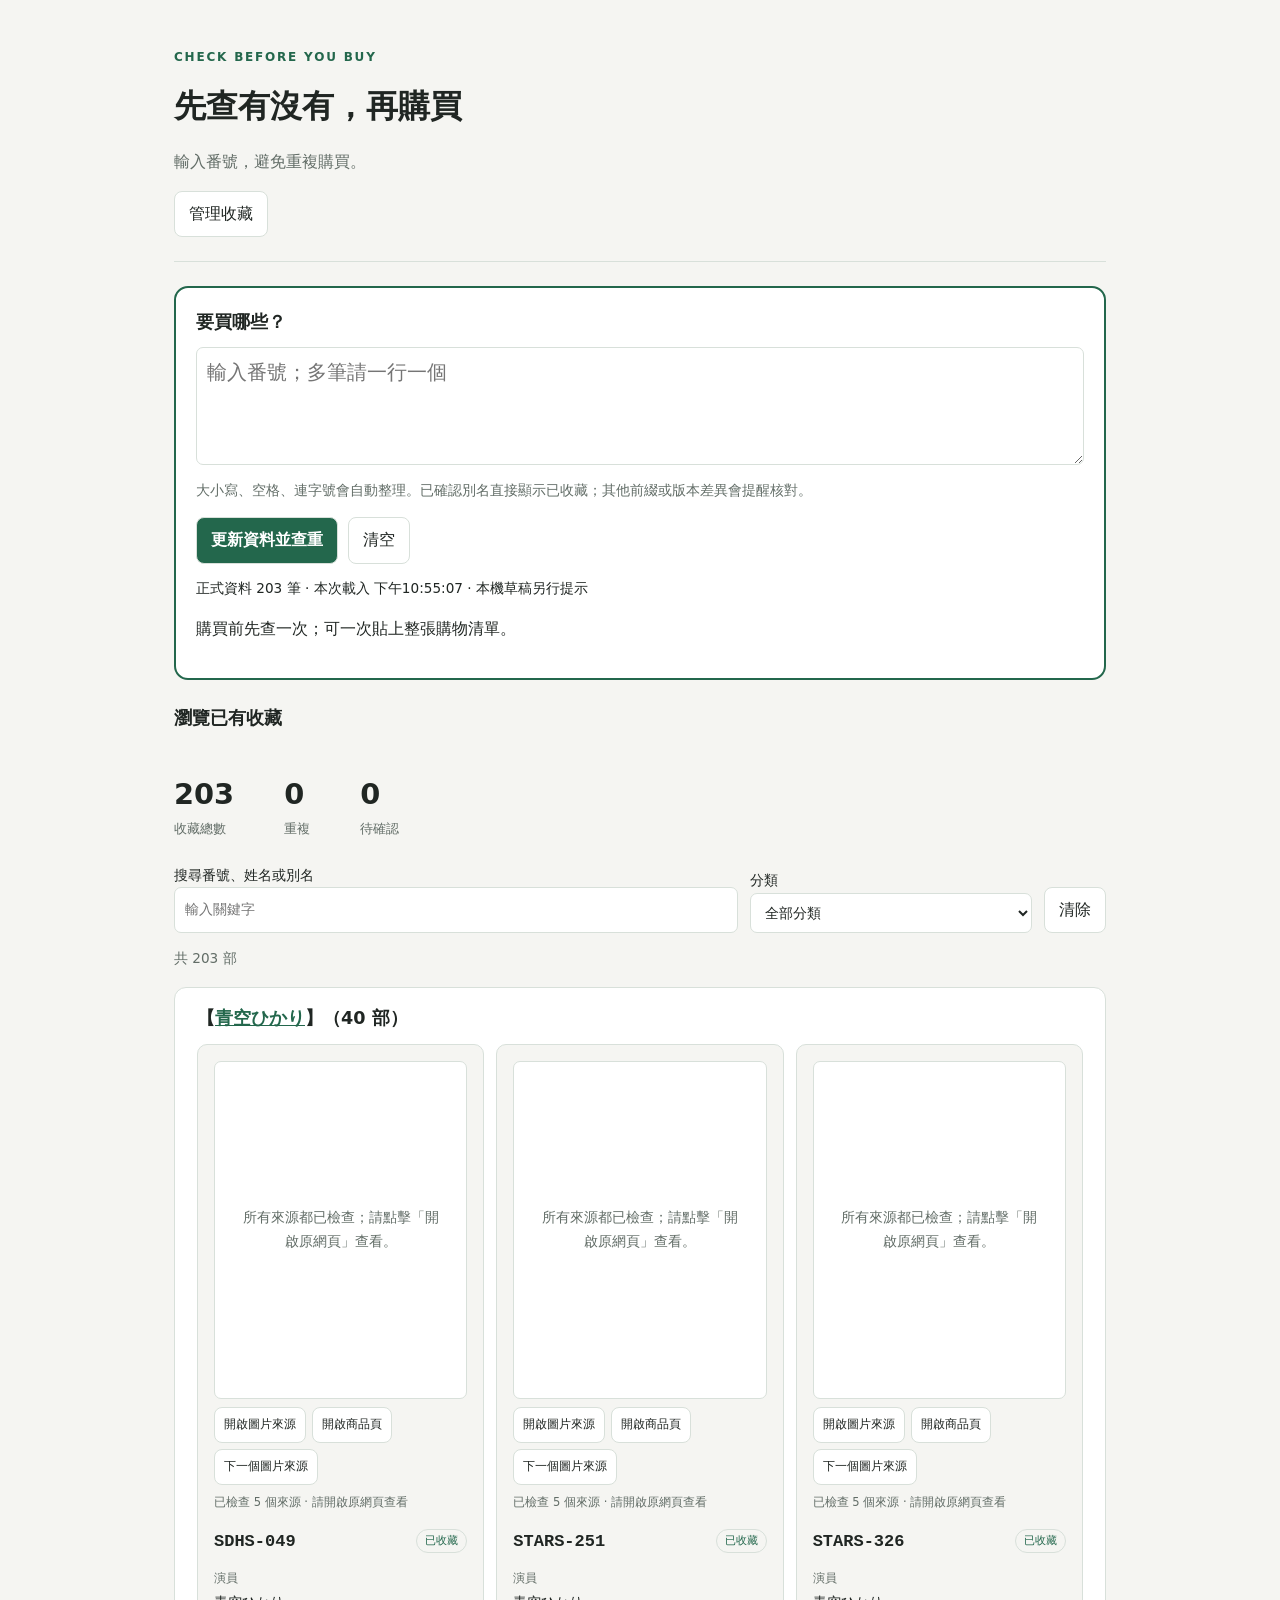
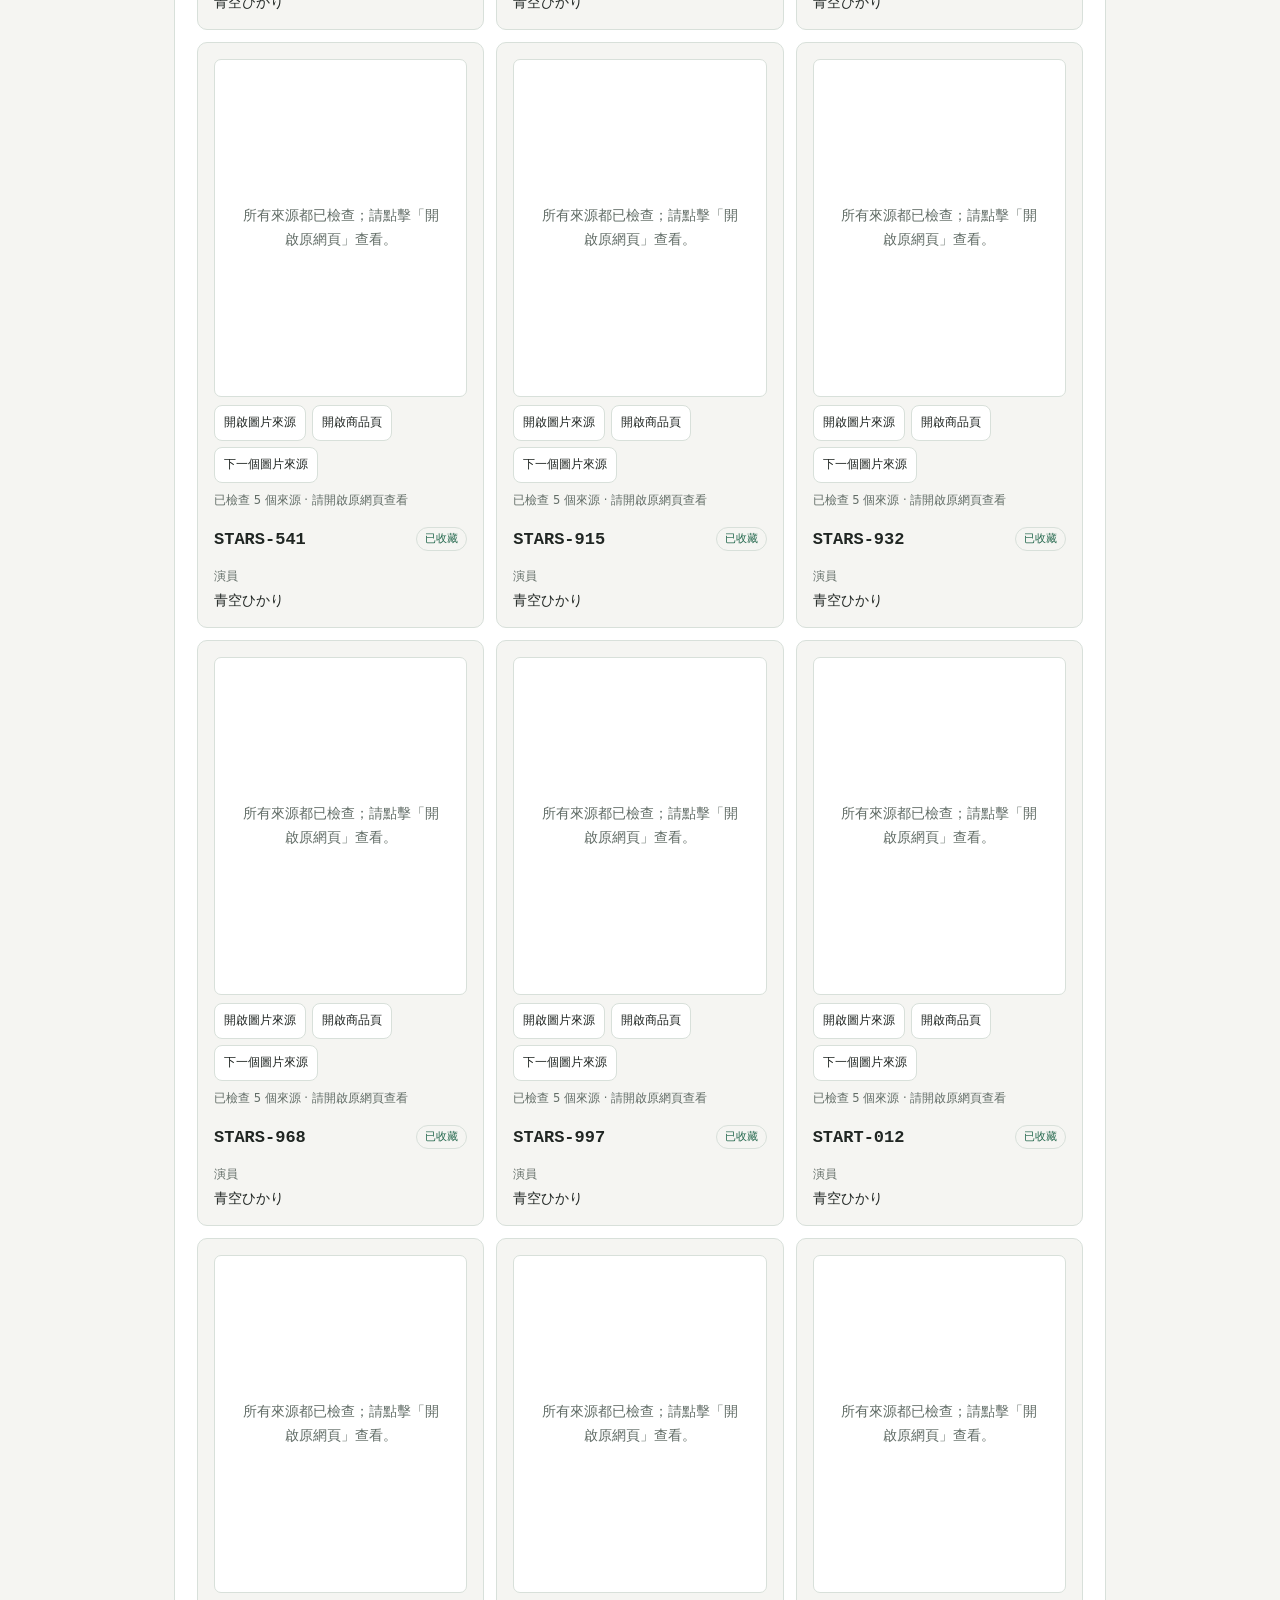
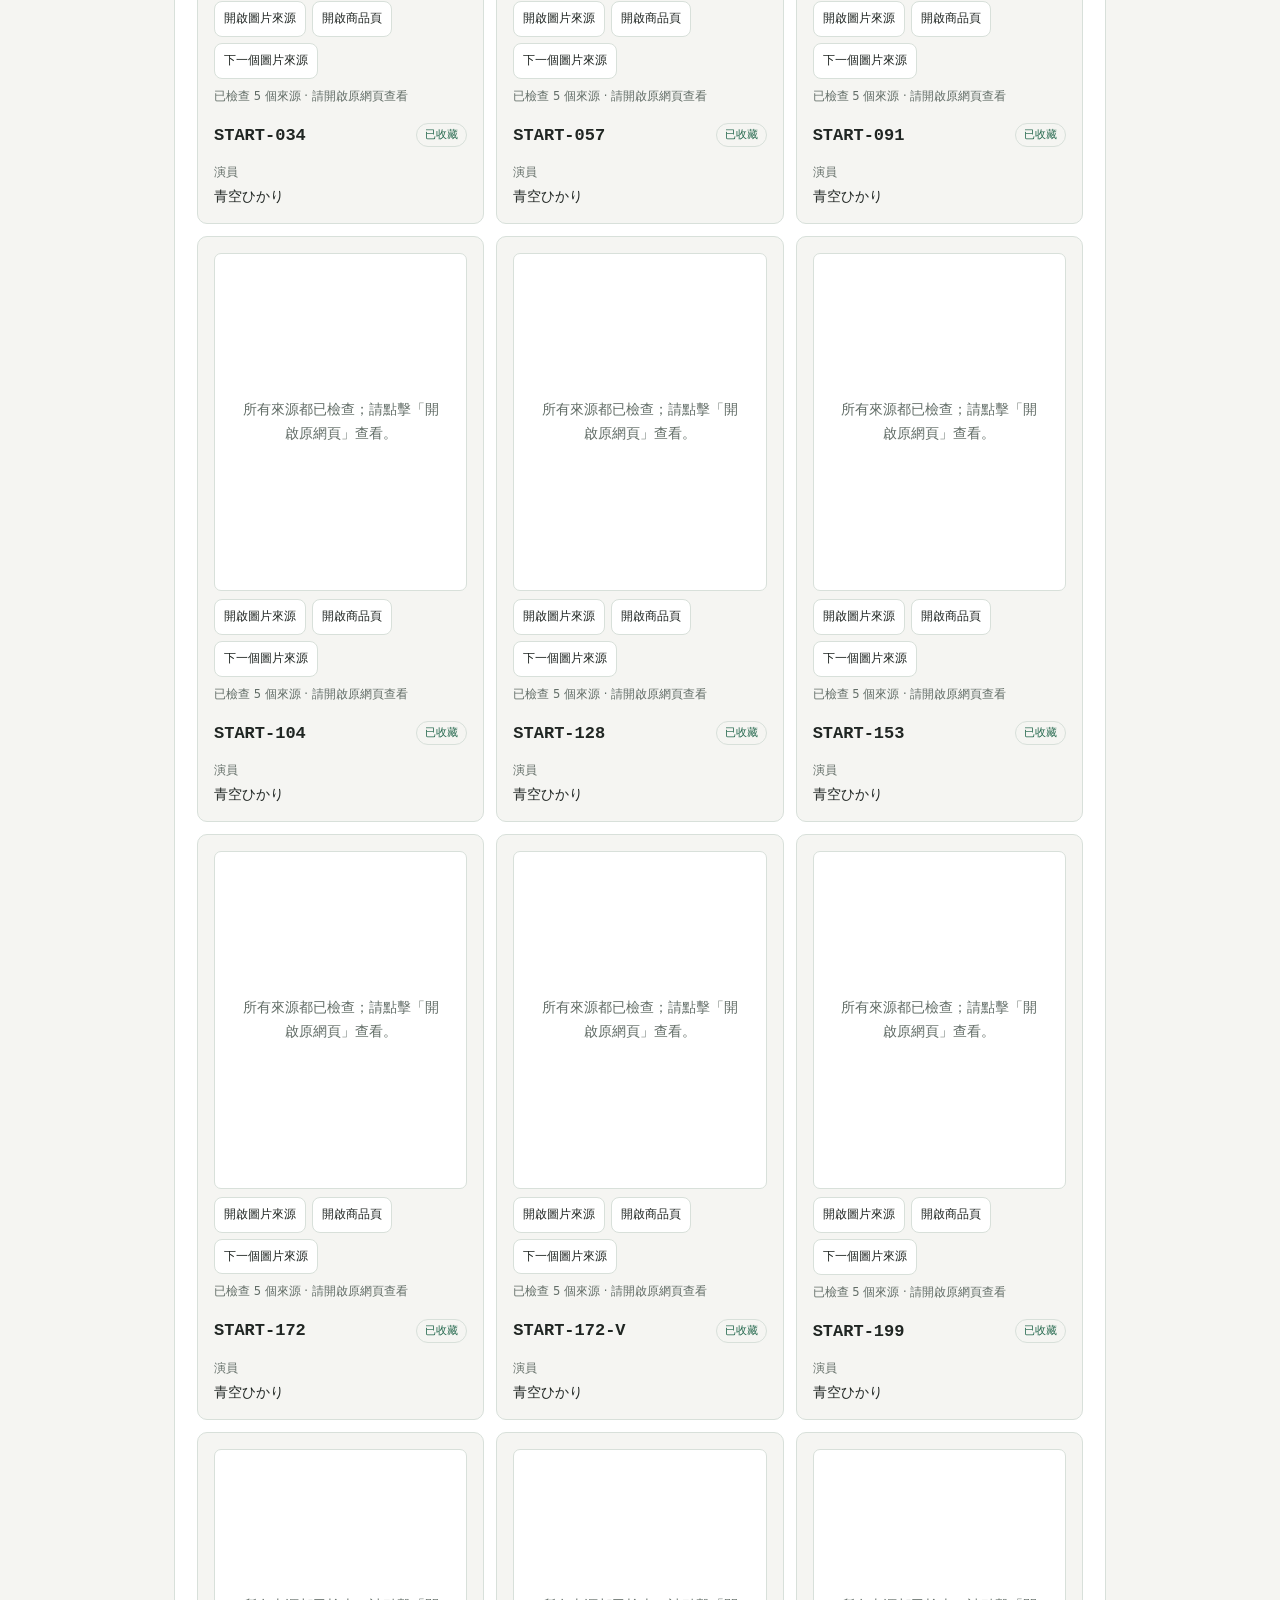
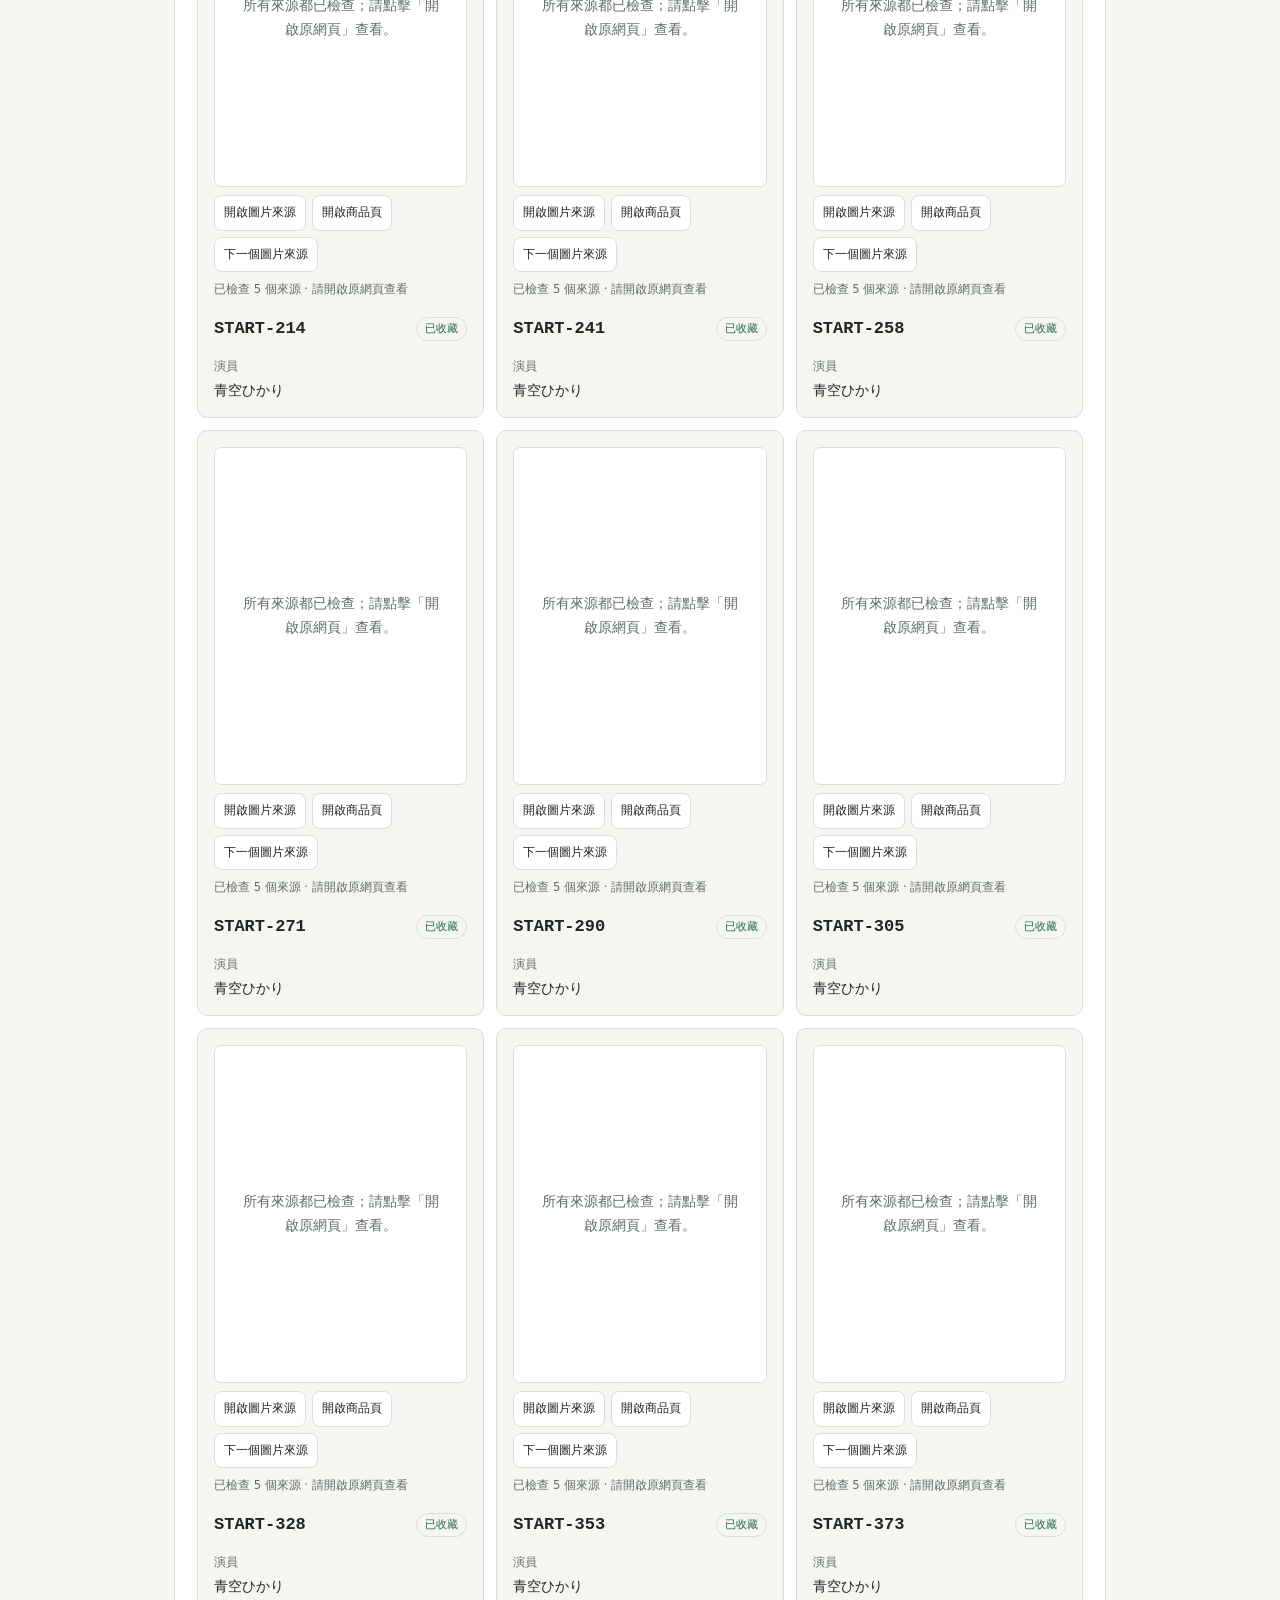
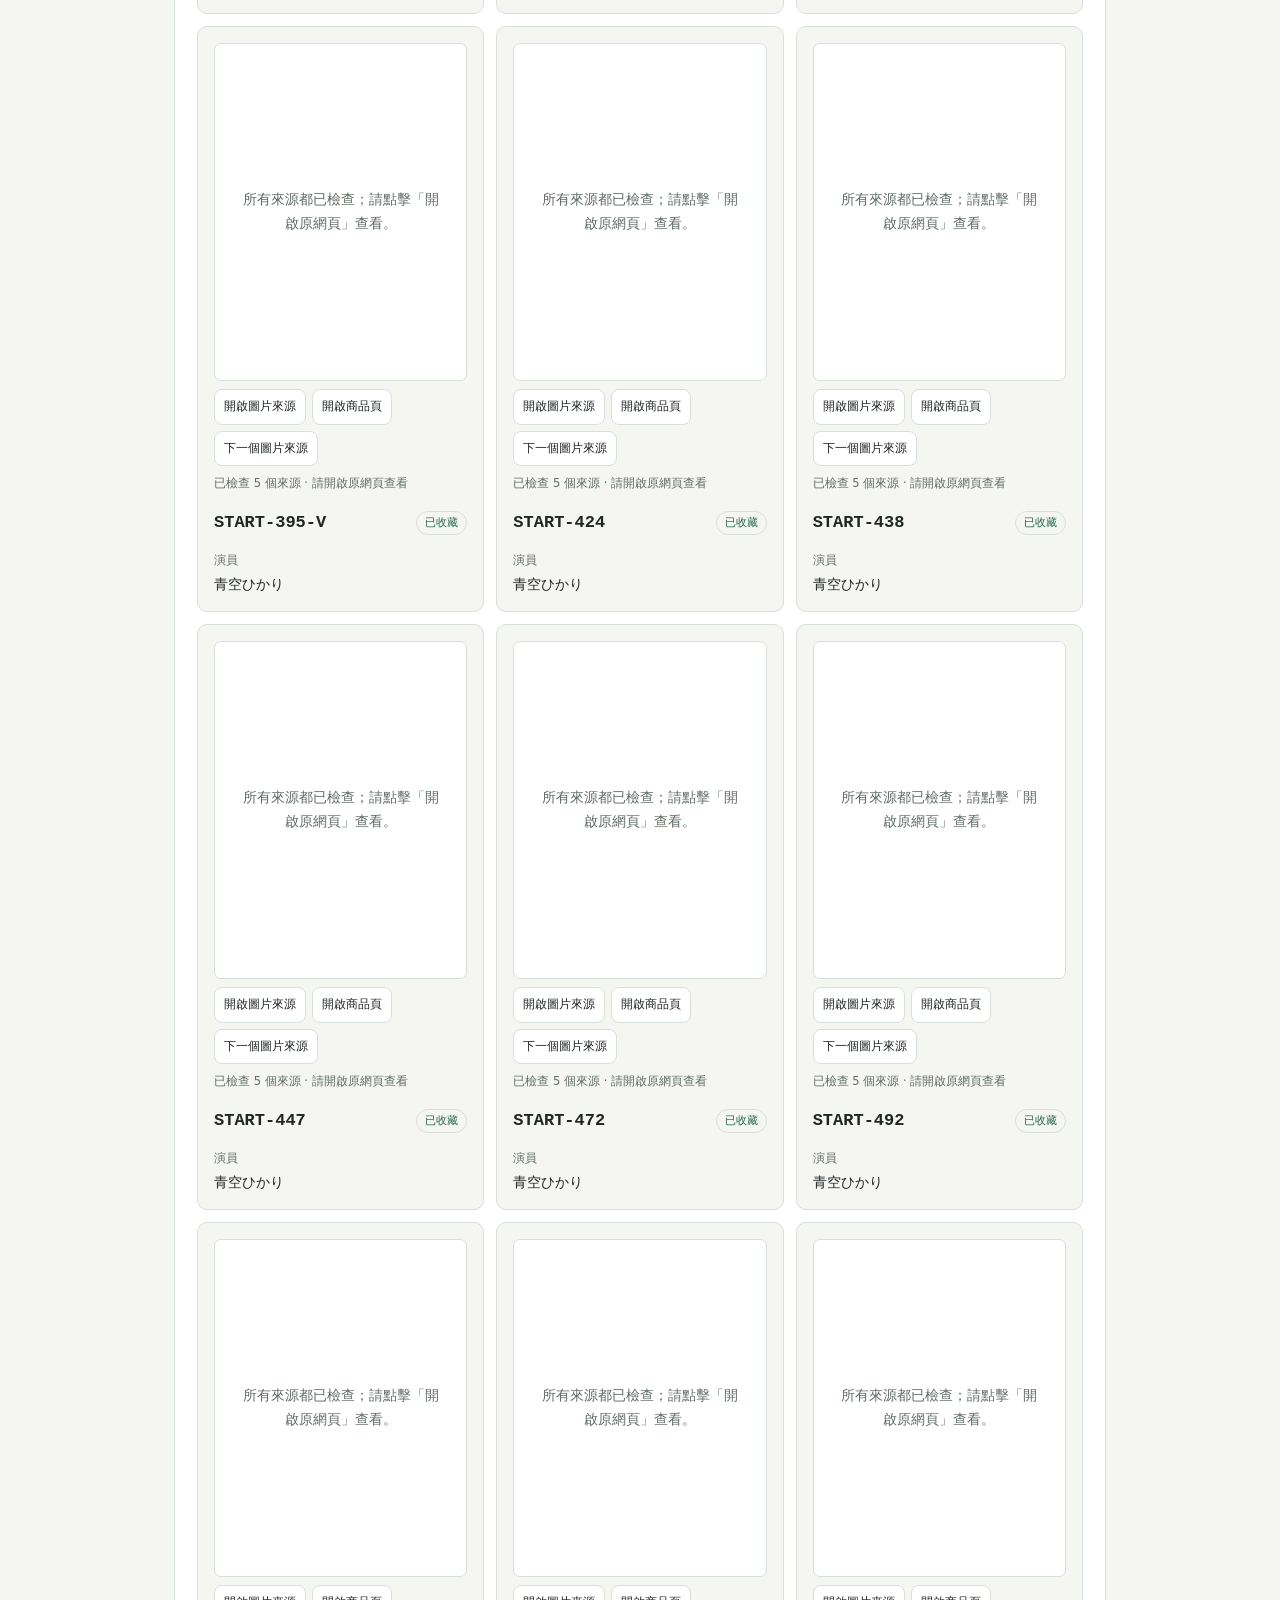
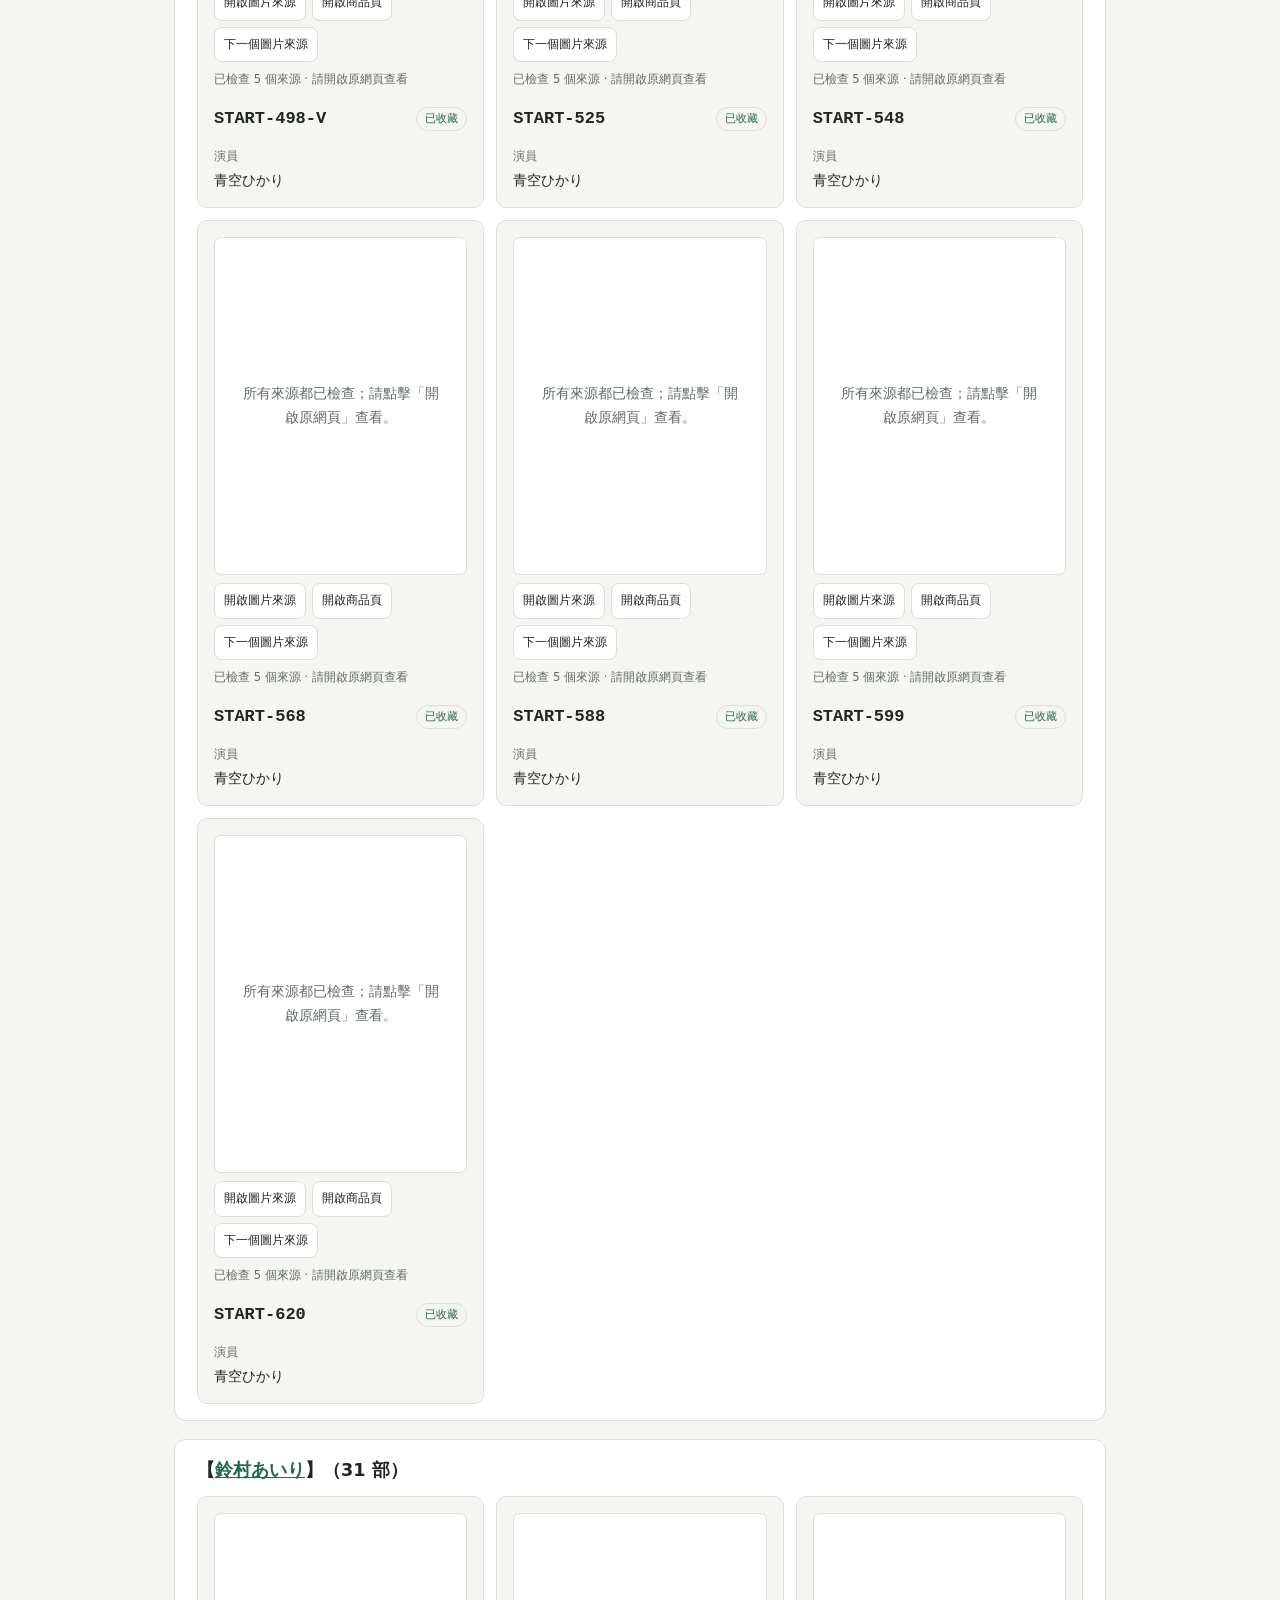
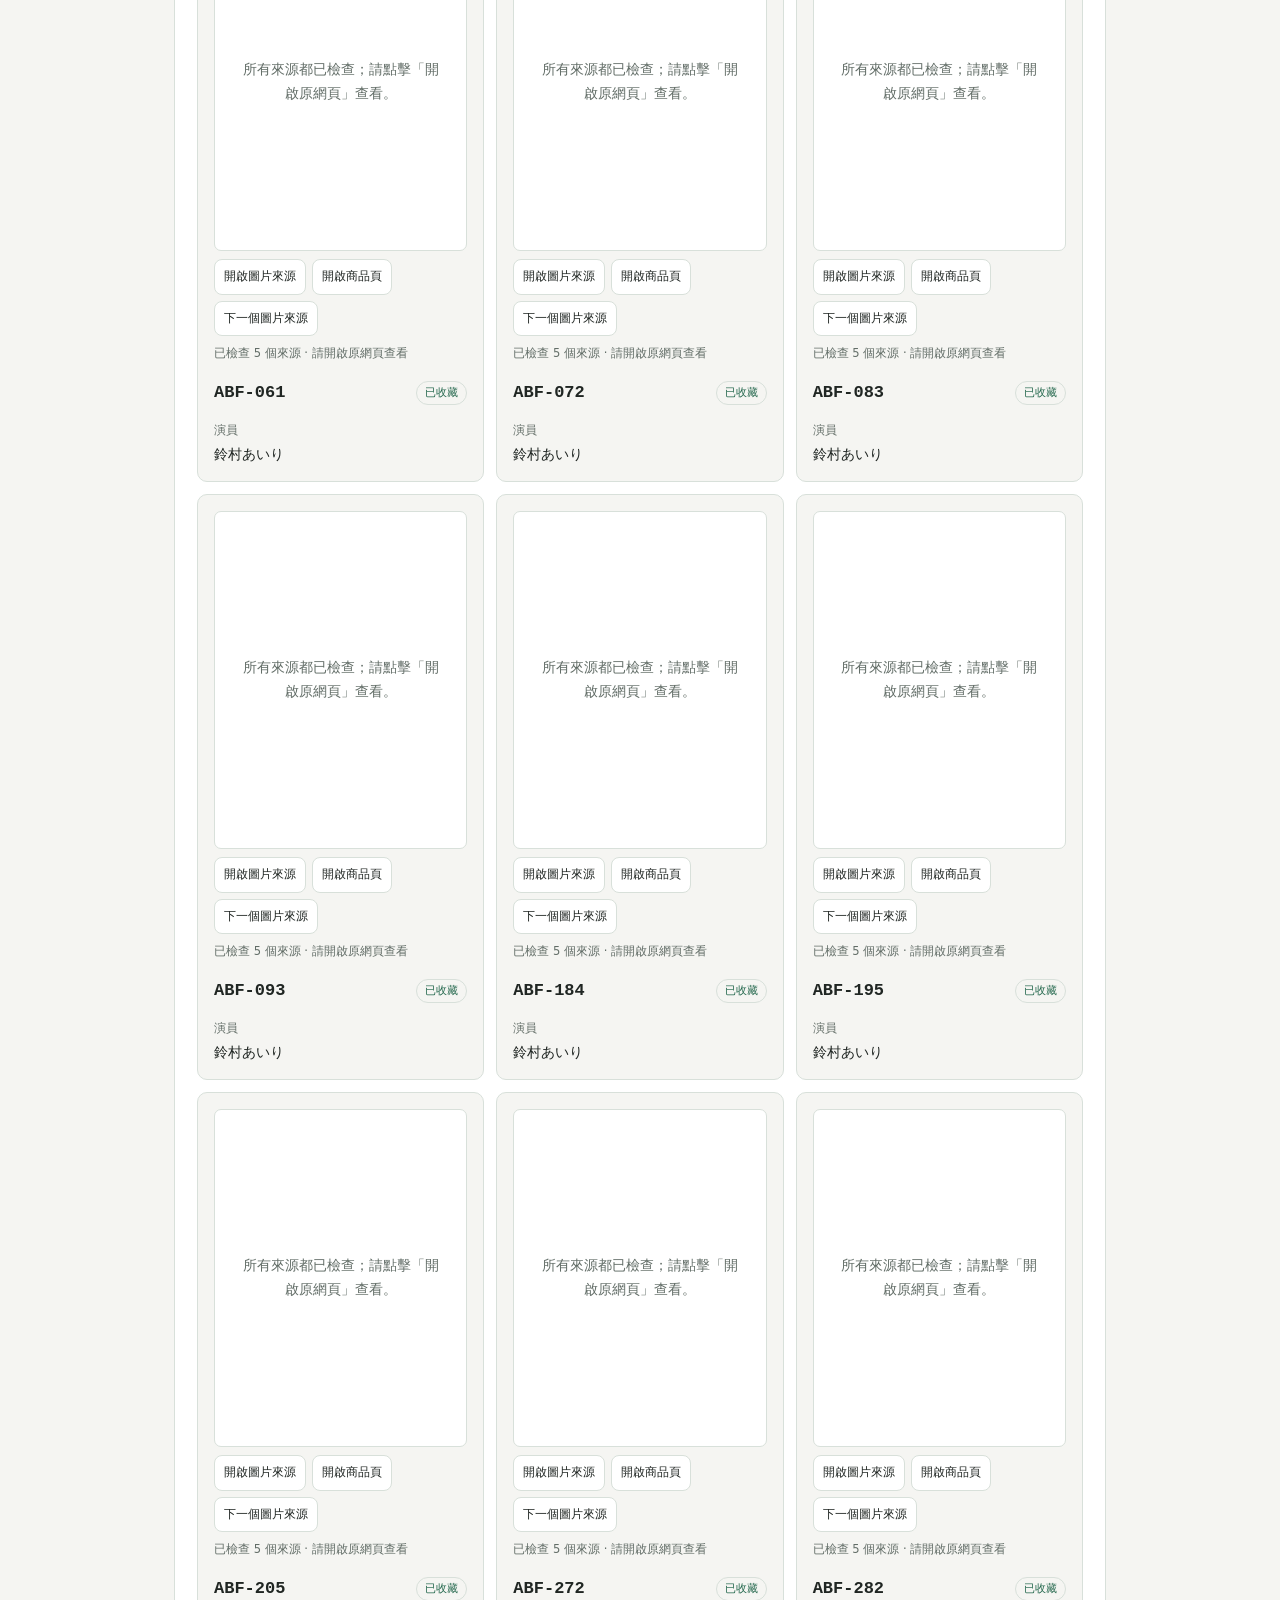
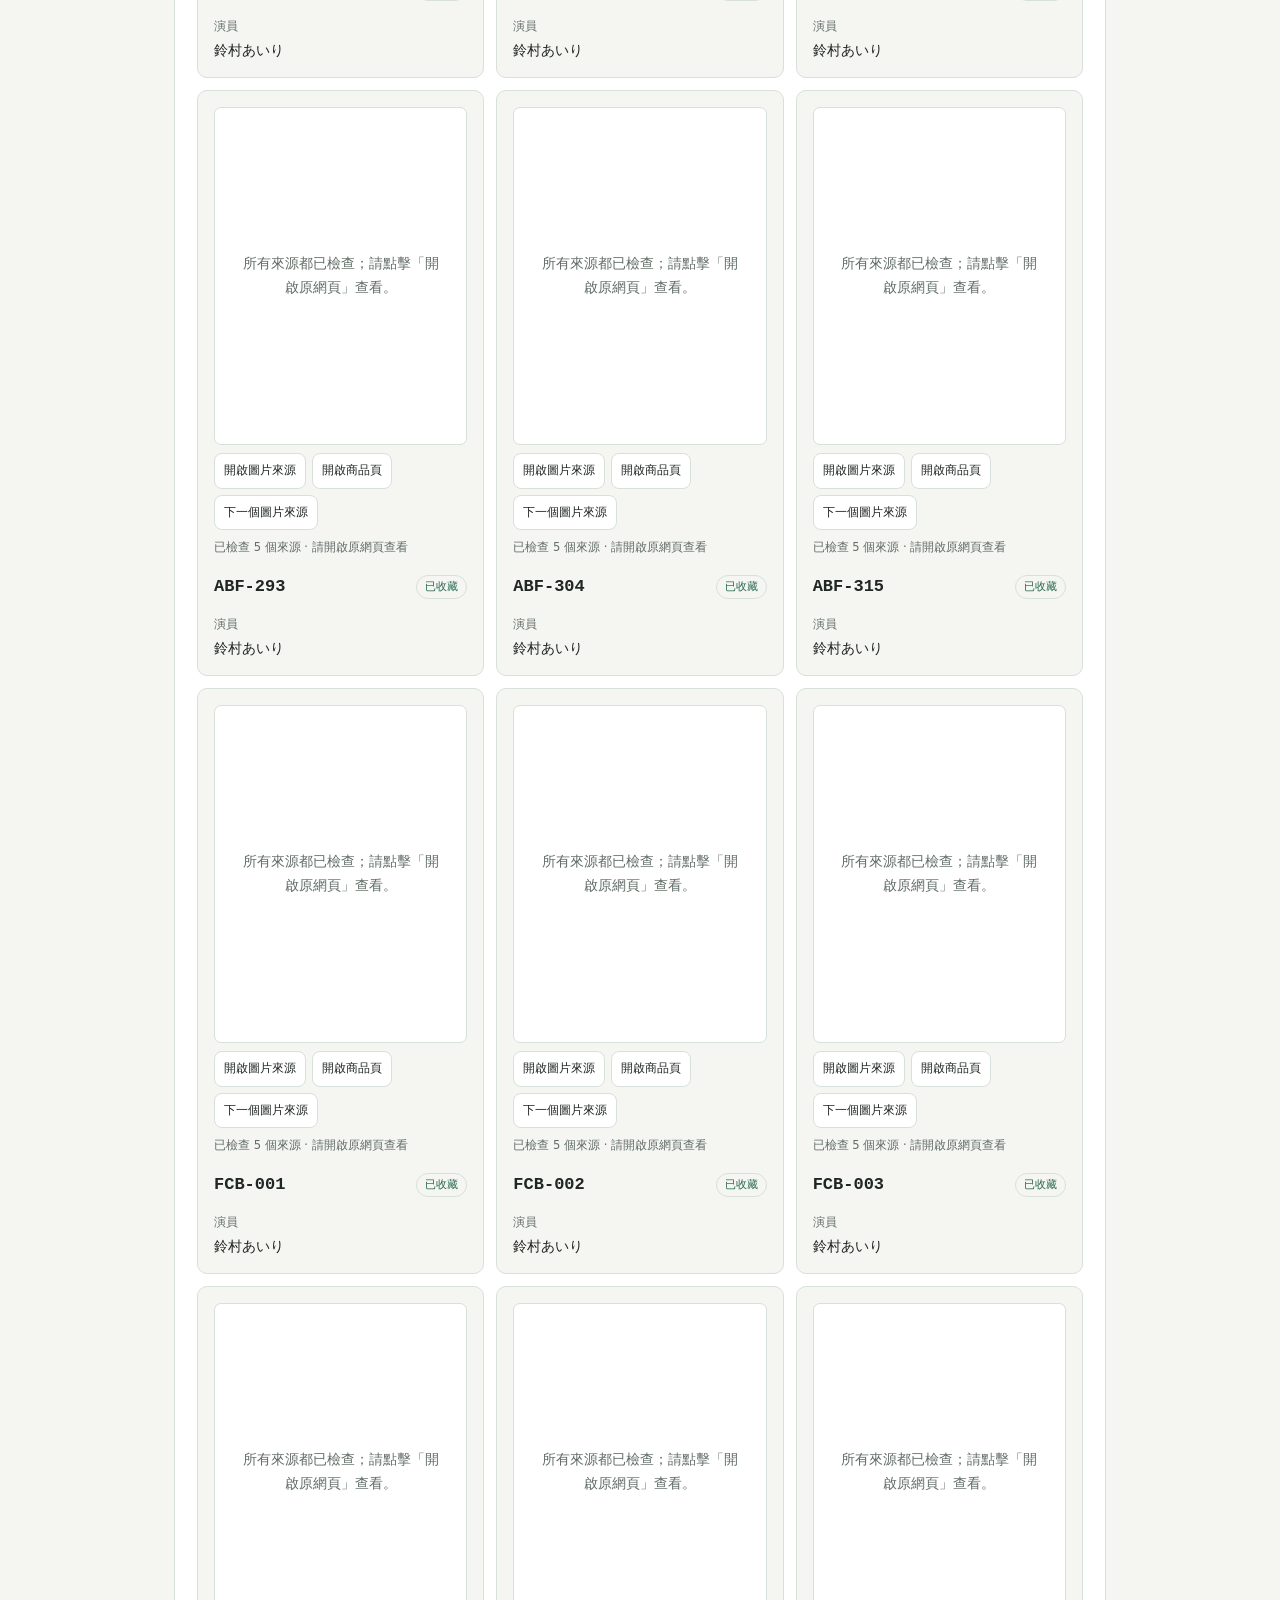
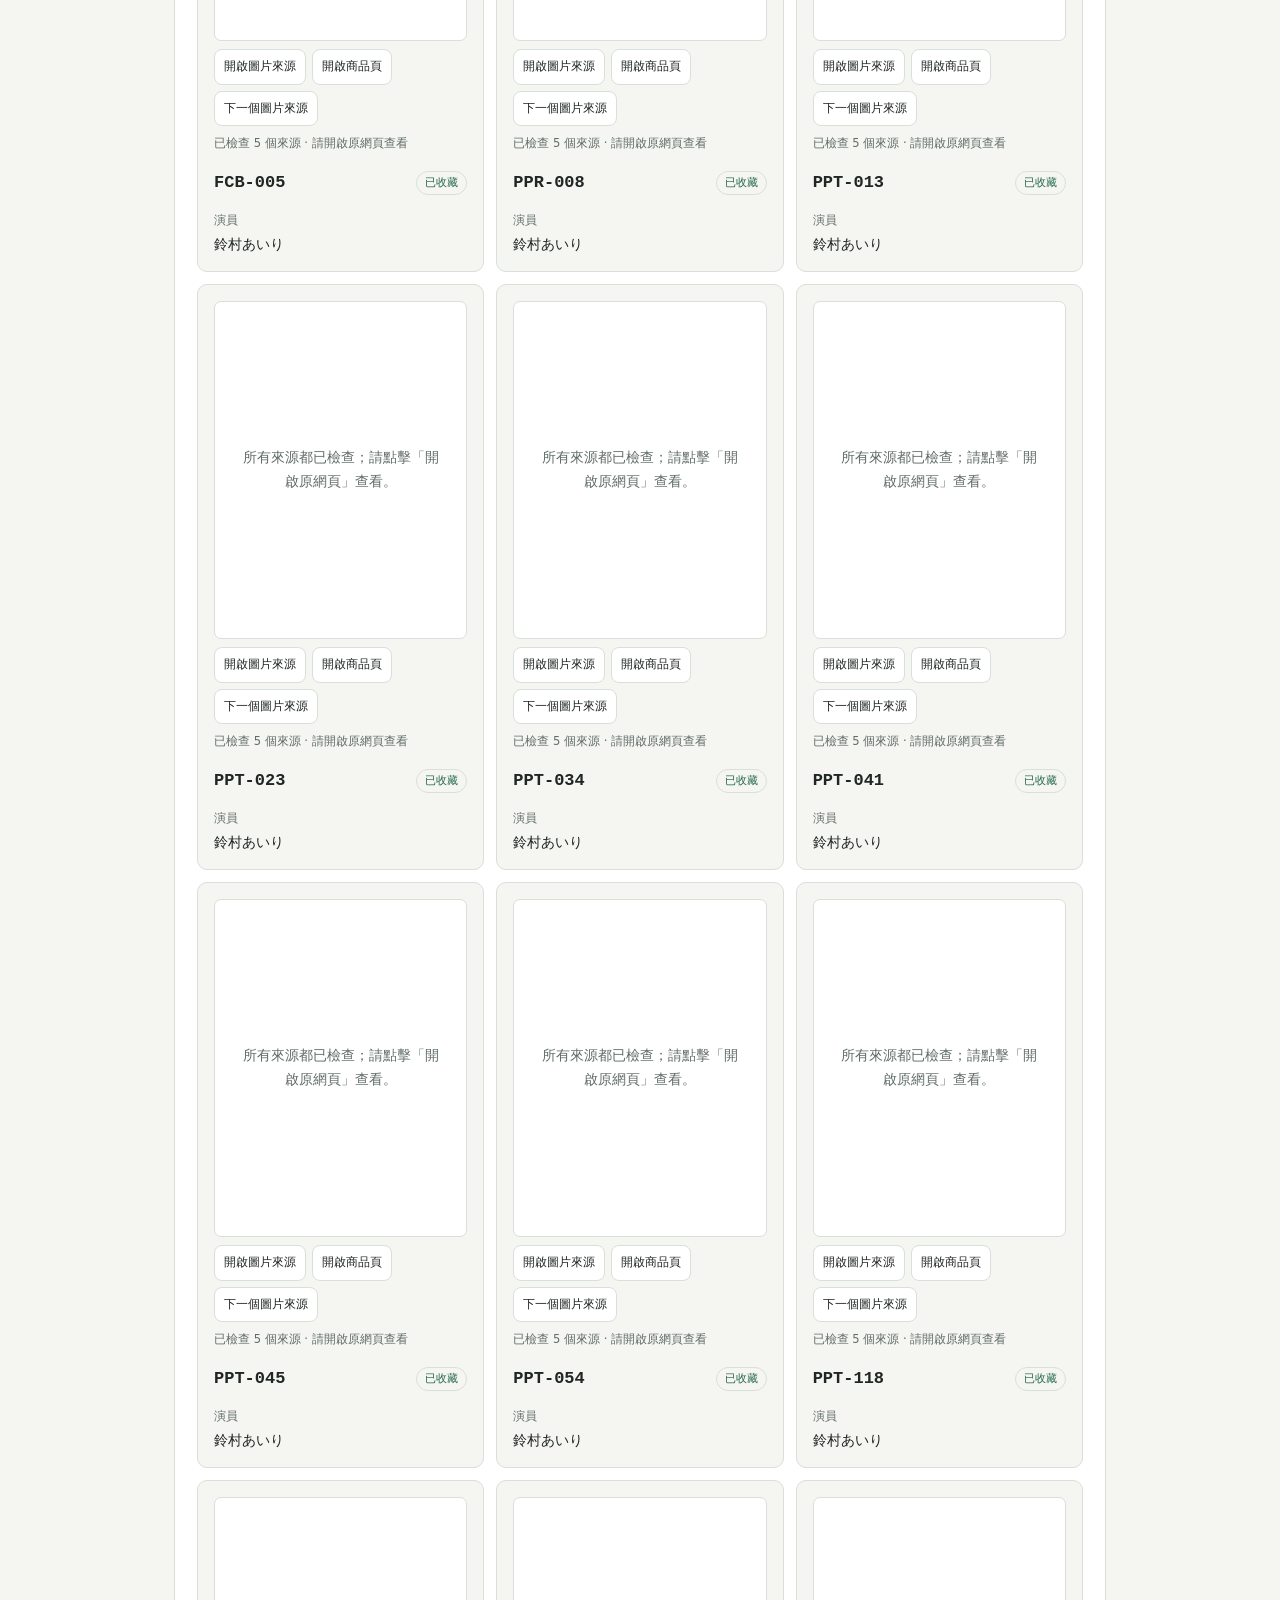
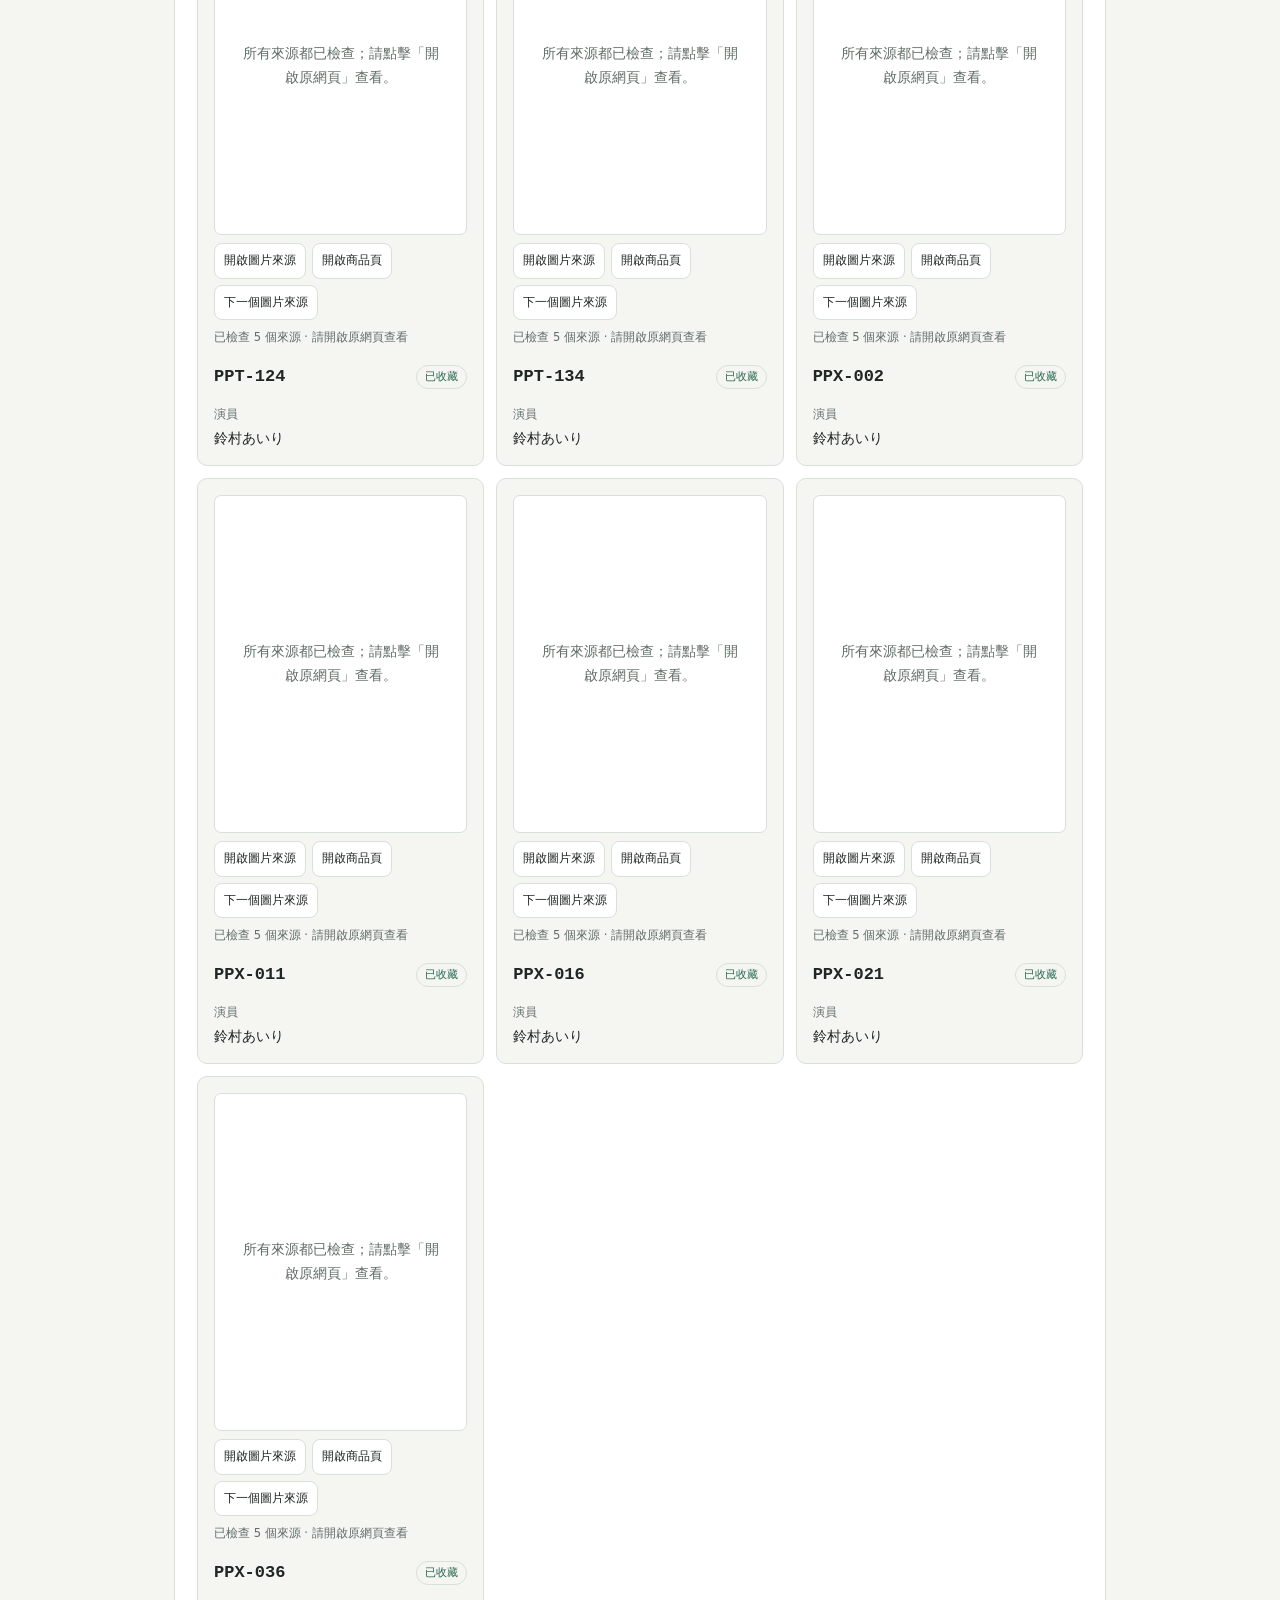
==== commit 2d98a53a: "Set FCB-008 performer to 鈴村あいり" ====
--- a/index.html
+++ b/index.html
@@ -7,4 +7,4 @@
 <div class="stats"><strong>203<small>收藏總數</small></strong><strong>0<small>重複</small></strong><strong>0<small>待確認</small></strong></div>
 <div class="filters"><label>搜尋番號、姓名或別名<input id="search" type="search" placeholder="輸入關鍵字" autocomplete="off"></label><label>分類<select id="category"><option value="">全部分類</option><option value="category-01">青空ひかり</option><option value="category-02">鈴村あいり</option><option value="category-03">凰かなめ</option><option value="category-04">木下ひまり／花沢ひまり</option><option value="category-05">石川澪</option><option value="category-06">明里つむぎ</option><option value="category-07">桃乃木かな</option><option value="category-08">白上咲花</option><option value="category-09">河北彩伽／河北彩花</option><option value="category-10">博多彩葉</option><option value="category-11">金松季歩</option><option value="category-12">瀬戸環奈</option><option value="category-13">小宵こなん</option><option value="category-14">三上悠亞</option><option value="category-15">安齋らら／RION</option><option value="category-16">七沢みあ</option><option value="category-17">七海那美</option><option value="category-18">神木麗</option><option value="category-19">彩月七緒</option><option value="category-20">少數共演｜小島南＋天使萌</option><option value="category-21">少數共演｜葵司＋橋本ありな（新有菜）</option><option value="category-22">多人企劃／大型合集</option></select></label><button id="clear" type="button">清除</button></div>
 <p id="result-count" role="status">共 203 部</p><p id="empty" hidden>找不到符合的收藏，請調整搜尋條件。</p>
-<div id="collection"><section class="category" data-category="category-01"><h2>【<a class="person" href="https://av-wiki.net/?s=%E9%9D%92%E7%A9%BA%E3%81%B2%E3%81%8B%E3%82%8A&amp;post_type=product" target="_blank" rel="noopener noreferrer">青空ひかり</a>】（<span>40</span> 部）</h2><div class="collection-grid"><article class="entry" data-search="SDHS-049 青空ひかり  青空ひかり"><div class="content-preview" data-preview-urls="[&quot;https://pics.dmm.co.jp/mono/movie/adult/1sdhs049/1sdhs049pl.jpg&quot;, &quot;https://awsimgsrc.dmm.co.jp/pics_dig/digital/video/sdhs00049/sdhs00049pl.jpg&quot;, &quot;https://awsimgsrc.dmm.co.jp/pics_dig/digital/video/h_068sdhs00049/h_068sdhs00049pl.jpg?f=webp&quot;, &quot;https://image.mgstage.com/images/prestige/sdhs/049/pb_e_sdhs-049.jpg&quot;, &quot;https://pics.dmm.co.jp/mono/movie/adult/sdhs049/sdhs049pl.jpg&quot;]" data-code="SDHS-049"><div class="preview-stage"><div class="poster-slot" role="img" aria-label="暫無圖片"><svg viewBox="0 0 48 48" aria-hidden="true" focusable="false"><rect x="5" y="7" width="38" height="34" rx="4"/><circle cx="17" cy="18" r="4"/><path d="m6 34 11-10 8 7 7-8 10 11"/></svg><span>NO IMAGE</span><small>暫無圖片</small></div></div><div class="preview-controls"><a class="button preview-open" href="https://pics.dmm.co.jp/mono/movie/adult/1sdhs049/1sdhs049pl.jpg" target="_blank" rel="noopener noreferrer">開啟圖片來源</a><a class="button" href="https://al.dmm.co.jp/?lurl=https%3A%2F%2Fwww.dmm.co.jp%2Fdigital%2Fvideoa%2F-%2Fdetail%2F%3D%2Fcid%3Dsdhs00049%2F&amp;af_id=dmm8234-027&amp;ch_id=link" target="_blank" rel="noopener noreferrer">開啟商品頁</a><button class="preview-next" type="button">下一個圖片來源</button></div><p class="preview-status" role="status">預覽尚未載入</p></div><div class="entry-heading"><div class="code" role="heading" aria-level="3">SDHS-049</div><span class="owned-badge">已收藏</span></div><dl class="entry-details"><div><dt>演員</dt><dd>青空ひかり</dd></div></dl></article><article class="entry" data-search="STARS-251 青空ひかり  青空ひかり"><div class="content-preview" data-preview-urls="[&quot;https://pics.dmm.co.jp/mono/movie/adult/1stars251/1stars251pl.jpg&quot;, &quot;https://awsimgsrc.dmm.co.jp/pics_dig/digital/video/stars00251/stars00251pl.jpg&quot;, &quot;https://awsimgsrc.dmm.co.jp/pics_dig/digital/video/h_068stars00251/h_068stars00251pl.jpg?f=webp&quot;, &quot;https://image.mgstage.com/images/prestige/stars/251/pb_e_stars-251.jpg&quot;, &quot;https://pics.dmm.co.jp/mono/movie/adult/stars251/stars251pl.jpg&quot;]" data-code="STARS-251"><div class="preview-stage"><div class="poster-slot" role="img" aria-label="暫無圖片"><svg viewBox="0 0 48 48" aria-hidden="true" focusable="false"><rect x="5" y="7" width="38" height="34" rx="4"/><circle cx="17" cy="18" r="4"/><path d="m6 34 11-10 8 7 7-8 10 11"/></svg><span>NO IMAGE</span><small>暫無圖片</small></div></div><div class="preview-controls"><a class="button preview-open" href="https://pics.dmm.co.jp/mono/movie/adult/1stars251/1stars251pl.jpg" target="_blank" rel="noopener noreferrer">開啟圖片來源</a><a class="button" href="https://al.dmm.co.jp/?lurl=https%3A%2F%2Fwww.dmm.co.jp%2Fdigital%2Fvideoa%2F-%2Fdetail%2F%3D%2Fcid%3Dstars00251%2F&amp;af_id=dmm8234-027&amp;ch_id=link" target="_blank" rel="noopener noreferrer">開啟商品頁</a><button class="preview-next" type="button">下一個圖片來源</button></div><p class="preview-status" role="status">預覽尚未載入</p></div><div class="entry-heading"><div class="code" role="heading" aria-level="3">STARS-251</div><span class="owned-badge">已收藏</span></div><dl class="entry-details"><div><dt>演員</dt><dd>青空ひかり</dd></div></dl></article><article class="entry" data-search="STARS-326 青空ひかり  青空ひかり"><div class="content-preview" data-preview-urls="[&quot;https://pics.dmm.co.jp/mono/movie/adult/1stars326/1stars326pl.jpg&quot;, &quot;https://awsimgsrc.dmm.co.jp/pics_dig/digital/video/stars00326/stars00326pl.jpg&quot;, &quot;https://awsimgsrc.dmm.co.jp/pics_dig/digital/video/h_068stars00326/h_068stars00326pl.jpg?f=webp&quot;, &quot;https://image.mgstage.com/images/prestige/stars/326/pb_e_stars-326.jpg&quot;, &quot;https://pics.dmm.co.jp/mono/movie/adult/stars326/stars326pl.jpg&quot;]" data-code="STARS-326"><div class="preview-stage"><div class="poster-slot" role="img" aria-label="暫無圖片"><svg viewBox="0 0 48 48" aria-hidden="true" focusable="false"><rect x="5" y="7" width="38" height="34" rx="4"/><circle cx="17" cy="18" r="4"/><path d="m6 34 11-10 8 7 7-8 10 11"/></svg><span>NO IMAGE</span><small>暫無圖片</small></div></div><div class="preview-controls"><a class="button preview-open" href="https://pics.dmm.co.jp/mono/movie/adult/1stars326/1stars326pl.jpg" target="_blank" rel="noopener noreferrer">開啟圖片來源</a><a class="button" href="https://al.dmm.co.jp/?lurl=https%3A%2F%2Fwww.dmm.co.jp%2Fdigital%2Fvideoa%2F-%2Fdetail%2F%3D%2Fcid%3Dstars00326%2F&amp;af_id=dmm8234-027&amp;ch_id=link" target="_blank" rel="noopener noreferrer">開啟商品頁</a><button class="preview-next" type="button">下一個圖片來源</button></div><p class="preview-status" role="status">預覽尚未載入</p></div><div class="entry-heading"><div class="code" role="heading" aria-level="3">STARS-326</div><span class="owned-badge">已收藏</span></div><dl class="entry-details"><div><dt>演員</dt><dd>青空ひかり</dd></div></dl></article><article class="entry" data-search="STARS-541 青空ひかり  青空ひかり"><div class="content-preview" data-preview-urls="[&quot;https://pics.dmm.co.jp/mono/movie/adult/1stars541/1stars541pl.jpg&quot;, &quot;https://awsimgsrc.dmm.co.jp/pics_dig/digital/video/stars00541/stars00541pl.jpg&quot;, &quot;https://awsimgsrc.dmm.co.jp/pics_dig/digital/video/h_068stars00541/h_068stars00541pl.jpg?f=webp&quot;, &quot;https://image.mgstage.com/images/prestige/stars/541/pb_e_stars-541.jpg&quot;, &quot;https://pics.dmm.co.jp/mono/movie/adult/stars541/stars541pl.jpg&quot;]" data-code="STARS-541"><div class="preview-stage"><div class="poster-slot" role="img" aria-label="暫無圖片"><svg viewBox="0 0 48 48" aria-hidden="true" focusable="false"><rect x="5" y="7" width="38" height="34" rx="4"/><circle cx="17" cy="18" r="4"/><path d="m6 34 11-10 8 7 7-8 10 11"/></svg><span>NO IMAGE</span><small>暫無圖片</small></div></div><div class="preview-controls"><a class="button preview-open" href="https://pics.dmm.co.jp/mono/movie/adult/1stars541/1stars541pl.jpg" target="_blank" rel="noopener noreferrer">開啟圖片來源</a><a class="button" href="https://al.dmm.co.jp/?lurl=https%3A%2F%2Fwww.dmm.co.jp%2Fdigital%2Fvideoa%2F-%2Fdetail%2F%3D%2Fcid%3Dstars00541%2F&amp;af_id=dmm8234-027&amp;ch_id=link" target="_blank" rel="noopener noreferrer">開啟商品頁</a><button class="preview-next" type="button">下一個圖片來源</button></div><p class="preview-status" role="status">預覽尚未載入</p></div><div class="entry-heading"><div class="code" role="heading" aria-level="3">STARS-541</div><span class="owned-badge">已收藏</span></div><dl class="entry-details"><div><dt>演員</dt><dd>青空ひかり</dd></div></dl></article><article class="entry" data-search="STARS-915 青空ひかり  青空ひかり"><div class="content-preview" data-preview-urls="[&quot;https://pics.dmm.co.jp/mono/movie/adult/1stars915/1stars915pl.jpg&quot;, &quot;https://awsimgsrc.dmm.co.jp/pics_dig/digital/video/stars00915/stars00915pl.jpg&quot;, &quot;https://awsimgsrc.dmm.co.jp/pics_dig/digital/video/h_068stars00915/h_068stars00915pl.jpg?f=webp&quot;, &quot;https://image.mgstage.com/images/prestige/stars/915/pb_e_stars-915.jpg&quot;, &quot;https://pics.dmm.co.jp/mono/movie/adult/stars915/stars915pl.jpg&quot;]" data-code="STARS-915"><div class="preview-stage"><div class="poster-slot" role="img" aria-label="暫無圖片"><svg viewBox="0 0 48 48" aria-hidden="true" focusable="false"><rect x="5" y="7" width="38" height="34" rx="4"/><circle cx="17" cy="18" r="4"/><path d="m6 34 11-10 8 7 7-8 10 11"/></svg><span>NO IMAGE</span><small>暫無圖片</small></div></div><div class="preview-controls"><a class="button preview-open" href="https://pics.dmm.co.jp/mono/movie/adult/1stars915/1stars915pl.jpg" target="_blank" rel="noopener noreferrer">開啟圖片來源</a><a class="button" href="https://al.dmm.co.jp/?lurl=https%3A%2F%2Fwww.dmm.co.jp%2Fdigital%2Fvideoa%2F-%2Fdetail%2F%3D%2Fcid%3Dstars00915%2F&amp;af_id=dmm8234-027&amp;ch_id=link" target="_blank" rel="noopener noreferrer">開啟商品頁</a><button class="preview-next" type="button">下一個圖片來源</button></div><p class="preview-status" role="status">預覽尚未載入</p></div><div class="entry-heading"><div class="code" role="heading" aria-level="3">STARS-915</div><span class="owned-badge">已收藏</span></div><dl class="entry-details"><div><dt>演員</dt><dd>青空ひかり</dd></div></dl></article><article class="entry" data-search="STARS-932 青空ひかり  青空ひかり"><div class="content-preview" data-preview-urls="[&quot;https://pics.dmm.co.jp/mono/movie/adult/1stars932/1stars932pl.jpg&quot;, &quot;https://awsimgsrc.dmm.co.jp/pics_dig/digital/video/stars00932/stars00932pl.jpg&quot;, &quot;https://awsimgsrc.dmm.co.jp/pics_dig/digital/video/h_068stars00932/h_068stars00932pl.jpg?f=webp&quot;, &quot;https://image.mgstage.com/images/prestige/stars/932/pb_e_stars-932.jpg&quot;, &quot;https://pics.dmm.co.jp/mono/movie/adult/stars932/stars932pl.jpg&quot;]" data-code="STARS-932"><div class="preview-stage"><div class="poster-slot" role="img" aria-label="暫無圖片"><svg viewBox="0 0 48 48" aria-hidden="true" focusable="false"><rect x="5" y="7" width="38" height="34" rx="4"/><circle cx="17" cy="18" r="4"/><path d="m6 34 11-10 8 7 7-8 10 11"/></svg><span>NO IMAGE</span><small>暫無圖片</small></div></div><div class="preview-controls"><a class="button preview-open" href="https://pics.dmm.co.jp/mono/movie/adult/1stars932/1stars932pl.jpg" target="_blank" rel="noopener noreferrer">開啟圖片來源</a><a class="button" href="https://al.dmm.co.jp/?lurl=https%3A%2F%2Fwww.dmm.co.jp%2Fdigital%2Fvideoa%2F-%2Fdetail%2F%3D%2Fcid%3Dstars00932%2F&amp;af_id=dmm8234-027&amp;ch_id=link" target="_blank" rel="noopener noreferrer">開啟商品頁</a><button class="preview-next" type="button">下一個圖片來源</button></div><p class="preview-status" role="status">預覽尚未載入</p></div><div class="entry-heading"><div class="code" role="heading" aria-level="3">STARS-932</div><span class="owned-badge">已收藏</span></div><dl class="entry-details"><div><dt>演員</dt><dd>青空ひかり</dd></div></dl></article><article class="entry" data-search="STARS-968 青空ひかり  青空ひかり"><div class="content-preview" data-preview-urls="[&quot;https://pics.dmm.co.jp/mono/movie/adult/1stars968/1stars968pl.jpg&quot;, &quot;https://awsimgsrc.dmm.co.jp/pics_dig/digital/video/stars00968/stars00968pl.jpg&quot;, &quot;https://awsimgsrc.dmm.co.jp/pics_dig/digital/video/h_068stars00968/h_068stars00968pl.jpg?f=webp&quot;, &quot;https://image.mgstage.com/images/prestige/stars/968/pb_e_stars-968.jpg&quot;, &quot;https://pics.dmm.co.jp/mono/movie/adult/stars968/stars968pl.jpg&quot;]" data-code="STARS-968"><div class="preview-stage"><div class="poster-slot" role="img" aria-label="暫無圖片"><svg viewBox="0 0 48 48" aria-hidden="true" focusable="false"><rect x="5" y="7" width="38" height="34" rx="4"/><circle cx="17" cy="18" r="4"/><path d="m6 34 11-10 8 7 7-8 10 11"/></svg><span>NO IMAGE</span><small>暫無圖片</small></div></div><div class="preview-controls"><a class="button preview-open" href="https://pics.dmm.co.jp/mono/movie/adult/1stars968/1stars968pl.jpg" target="_blank" rel="noopener noreferrer">開啟圖片來源</a><a class="button" href="https://al.dmm.co.jp/?lurl=https%3A%2F%2Fwww.dmm.co.jp%2Fdigital%2Fvideoa%2F-%2Fdetail%2F%3D%2Fcid%3Dstars00968%2F&amp;af_id=dmm8234-027&amp;ch_id=link" target="_blank" rel="noopener noreferrer">開啟商品頁</a><button class="preview-next" type="button">下一個圖片來源</button></div><p class="preview-status" role="status">預覽尚未載入</p></div><div class="entry-heading"><div class="code" role="heading" aria-level="3">STARS-968</div><span class="owned-badge">已收藏</span></div><dl class="entry-details"><div><dt>演員</dt><dd>青空ひかり</dd></div></dl></article><article class="entry" data-search="STARS-997 青空ひかり  青空ひかり"><div class="content-preview" data-preview-urls="[&quot;https://pics.dmm.co.jp/mono/movie/adult/1stars997/1stars997pl.jpg&quot;, &quot;https://awsimgsrc.dmm.co.jp/pics_dig/digital/video/stars00997/stars00997pl.jpg&quot;, &quot;https://awsimgsrc.dmm.co.jp/pics_dig/digital/video/h_068stars00997/h_068stars00997pl.jpg?f=webp&quot;, &quot;https://image.mgstage.com/images/prestige/stars/997/pb_e_stars-997.jpg&quot;, &quot;https://pics.dmm.co.jp/mono/movie/adult/stars997/stars997pl.jpg&quot;]" data-code="STARS-997"><div class="preview-stage"><div class="poster-slot" role="img" aria-label="暫無圖片"><svg viewBox="0 0 48 48" aria-hidden="true" focusable="false"><rect x="5" y="7" width="38" height="34" rx="4"/><circle cx="17" cy="18" r="4"/><path d="m6 34 11-10 8 7 7-8 10 11"/></svg><span>NO IMAGE</span><small>暫無圖片</small></div></div><div class="preview-controls"><a class="button preview-open" href="https://pics.dmm.co.jp/mono/movie/adult/1stars997/1stars997pl.jpg" target="_blank" rel="noopener noreferrer">開啟圖片來源</a><a class="button" href="https://al.dmm.co.jp/?lurl=https%3A%2F%2Fwww.dmm.co.jp%2Fdigital%2Fvideoa%2F-%2Fdetail%2F%3D%2Fcid%3Dstars00997%2F&amp;af_id=dmm8234-027&amp;ch_id=link" target="_blank" rel="noopener noreferrer">開啟商品頁</a><button class="preview-next" type="button">下一個圖片來源</button></div><p class="preview-status" role="status">預覽尚未載入</p></div><div class="entry-heading"><div class="code" role="heading" aria-level="3">STARS-997</div><span class="owned-badge">已收藏</span></div><dl class="entry-details"><div><dt>演員</dt><dd>青空ひかり</dd></div></dl></article><article class="entry" data-search="START-012 青空ひかり  青空ひかり"><div class="content-preview" data-preview-urls="[&quot;https://pics.dmm.co.jp/mono/movie/adult/1start012/1start012pl.jpg&quot;, &quot;https://awsimgsrc.dmm.co.jp/pics_dig/digital/video/start00012/start00012pl.jpg&quot;, &quot;https://awsimgsrc.dmm.co.jp/pics_dig/digital/video/h_068start00012/h_068start00012pl.jpg?f=webp&quot;, &quot;https://image.mgstage.com/images/prestige/start/012/pb_e_start-012.jpg&quot;, &quot;https://pics.dmm.co.jp/mono/movie/adult/start012/start012pl.jpg&quot;]" data-code="START-012"><div class="preview-stage"><div class="poster-slot" role="img" aria-label="暫無圖片"><svg viewBox="0 0 48 48" aria-hidden="true" focusable="false"><rect x="5" y="7" width="38" height="34" rx="4"/><circle cx="17" cy="18" r="4"/><path d="m6 34 11-10 8 7 7-8 10 11"/></svg><span>NO IMAGE</span><small>暫無圖片</small></div></div><div class="preview-controls"><a class="button preview-open" href="https://pics.dmm.co.jp/mono/movie/adult/1start012/1start012pl.jpg" target="_blank" rel="noopener noreferrer">開啟圖片來源</a><a class="button" href="https://al.dmm.co.jp/?lurl=https%3A%2F%2Fwww.dmm.co.jp%2Fdigital%2Fvideoa%2F-%2Fdetail%2F%3D%2Fcid%3Dstart00012%2F&amp;af_id=dmm8234-027&amp;ch_id=link" target="_blank" rel="noopener noreferrer">開啟商品頁</a><button class="preview-next" type="button">下一個圖片來源</button></div><p class="preview-status" role="status">預覽尚未載入</p></div><div class="entry-heading"><div class="code" role="heading" aria-level="3">START-012</div><span class="owned-badge">已收藏</span></div><dl class="entry-details"><div><dt>演員</dt><dd>青空ひかり</dd></div></dl></article><article class="entry" data-search="START-034 青空ひかり  青空ひかり"><div class="content-preview" data-preview-urls="[&quot;https://pics.dmm.co.jp/mono/movie/adult/1start034/1start034pl.jpg&quot;, &quot;https://awsimgsrc.dmm.co.jp/pics_dig/digital/video/start00034/start00034pl.jpg&quot;, &quot;https://awsimgsrc.dmm.co.jp/pics_dig/digital/video/h_068start00034/h_068start00034pl.jpg?f=webp&quot;, &quot;https://image.mgstage.com/images/prestige/start/034/pb_e_start-034.jpg&quot;, &quot;https://pics.dmm.co.jp/mono/movie/adult/start034/start034pl.jpg&quot;]" data-code="START-034"><div class="preview-stage"><div class="poster-slot" role="img" aria-label="暫無圖片"><svg viewBox="0 0 48 48" aria-hidden="true" focusable="false"><rect x="5" y="7" width="38" height="34" rx="4"/><circle cx="17" cy="18" r="4"/><path d="m6 34 11-10 8 7 7-8 10 11"/></svg><span>NO IMAGE</span><small>暫無圖片</small></div></div><div class="preview-controls"><a class="button preview-open" href="https://pics.dmm.co.jp/mono/movie/adult/1start034/1start034pl.jpg" target="_blank" rel="noopener noreferrer">開啟圖片來源</a><a class="button" href="https://al.dmm.co.jp/?lurl=https%3A%2F%2Fwww.dmm.co.jp%2Fdigital%2Fvideoa%2F-%2Fdetail%2F%3D%2Fcid%3Dstart00034%2F&amp;af_id=dmm8234-027&amp;ch_id=link" target="_blank" rel="noopener noreferrer">開啟商品頁</a><button class="preview-next" type="button">下一個圖片來源</button></div><p class="preview-status" role="status">預覽尚未載入</p></div><div class="entry-heading"><div class="code" role="heading" aria-level="3">START-034</div><span class="owned-badge">已收藏</span></div><dl class="entry-details"><div><dt>演員</dt><dd>青空ひかり</dd></div></dl></article><article class="entry" data-search="START-057 青空ひかり  青空ひかり"><div class="content-preview" data-preview-urls="[&quot;https://pics.dmm.co.jp/mono/movie/adult/1start057/1start057pl.jpg&quot;, &quot;https://awsimgsrc.dmm.co.jp/pics_dig/digital/video/start00057/start00057pl.jpg&quot;, &quot;https://awsimgsrc.dmm.co.jp/pics_dig/digital/video/h_068start00057/h_068start00057pl.jpg?f=webp&quot;, &quot;https://image.mgstage.com/images/prestige/start/057/pb_e_start-057.jpg&quot;, &quot;https://pics.dmm.co.jp/mono/movie/adult/start057/start057pl.jpg&quot;]" data-code="START-057"><div class="preview-stage"><div class="poster-slot" role="img" aria-label="暫無圖片"><svg viewBox="0 0 48 48" aria-hidden="true" focusable="false"><rect x="5" y="7" width="38" height="34" rx="4"/><circle cx="17" cy="18" r="4"/><path d="m6 34 11-10 8 7 7-8 10 11"/></svg><span>NO IMAGE</span><small>暫無圖片</small></div></div><div class="preview-controls"><a class="button preview-open" href="https://pics.dmm.co.jp/mono/movie/adult/1start057/1start057pl.jpg" target="_blank" rel="noopener noreferrer">開啟圖片來源</a><a class="button" href="https://al.dmm.co.jp/?lurl=https%3A%2F%2Fwww.dmm.co.jp%2Fdigital%2Fvideoa%2F-%2Fdetail%2F%3D%2Fcid%3Dstart00057%2F&amp;af_id=dmm8234-027&amp;ch_id=link" target="_blank" rel="noopener noreferrer">開啟商品頁</a><button class="preview-next" type="button">下一個圖片來源</button></div><p class="preview-status" role="status">預覽尚未載入</p></div><div class="entry-heading"><div class="code" role="heading" aria-level="3">START-057</div><span class="owned-badge">已收藏</span></div><dl class="entry-details"><div><dt>演員</dt><dd>青空ひかり</dd></div></dl></article><article class="entry" data-search="START-091 青空ひかり  青空ひかり"><div class="content-preview" data-preview-urls="[&quot;https://pics.dmm.co.jp/mono/movie/adult/1start091/1start091pl.jpg&quot;, &quot;https://awsimgsrc.dmm.co.jp/pics_dig/digital/video/start00091/start00091pl.jpg&quot;, &quot;https://awsimgsrc.dmm.co.jp/pics_dig/digital/video/h_068start00091/h_068start00091pl.jpg?f=webp&quot;, &quot;https://image.mgstage.com/images/prestige/start/091/pb_e_start-091.jpg&quot;, &quot;https://pics.dmm.co.jp/mono/movie/adult/start091/start091pl.jpg&quot;]" data-code="START-091"><div class="preview-stage"><div class="poster-slot" role="img" aria-label="暫無圖片"><svg viewBox="0 0 48 48" aria-hidden="true" focusable="false"><rect x="5" y="7" width="38" height="34" rx="4"/><circle cx="17" cy="18" r="4"/><path d="m6 34 11-10 8 7 7-8 10 11"/></svg><span>NO IMAGE</span><small>暫無圖片</small></div></div><div class="preview-controls"><a class="button preview-open" href="https://pics.dmm.co.jp/mono/movie/adult/1start091/1start091pl.jpg" target="_blank" rel="noopener noreferrer">開啟圖片來源</a><a class="button" href="https://al.dmm.co.jp/?lurl=https%3A%2F%2Fwww.dmm.co.jp%2Fdigital%2Fvideoa%2F-%2Fdetail%2F%3D%2Fcid%3Dstart00091%2F&amp;af_id=dmm8234-027&amp;ch_id=link" target="_blank" rel="noopener noreferrer">開啟商品頁</a><button class="preview-next" type="button">下一個圖片來源</button></div><p class="preview-status" role="status">預覽尚未載入</p></div><div class="entry-heading"><div class="code" role="heading" aria-level="3">START-091</div><span class="owned-badge">已收藏</span></div><dl class="entry-details"><div><dt>演員</dt><dd>青空ひかり</dd></div></dl></article><article class="entry" data-search="START-104 青空ひかり  青空ひかり"><div class="content-preview" data-preview-urls="[&quot;https://pics.dmm.co.jp/mono/movie/adult/1start104/1start104pl.jpg&quot;, &quot;https://awsimgsrc.dmm.co.jp/pics_dig/digital/video/start00104/start00104pl.jpg&quot;, &quot;https://awsimgsrc.dmm.co.jp/pics_dig/digital/video/h_068start00104/h_068start00104pl.jpg?f=webp&quot;, &quot;https://image.mgstage.com/images/prestige/start/104/pb_e_start-104.jpg&quot;, &quot;https://pics.dmm.co.jp/mono/movie/adult/start104/start104pl.jpg&quot;]" data-code="START-104"><div class="preview-stage"><div class="poster-slot" role="img" aria-label="暫無圖片"><svg viewBox="0 0 48 48" aria-hidden="true" focusable="false"><rect x="5" y="7" width="38" height="34" rx="4"/><circle cx="17" cy="18" r="4"/><path d="m6 34 11-10 8 7 7-8 10 11"/></svg><span>NO IMAGE</span><small>暫無圖片</small></div></div><div class="preview-controls"><a class="button preview-open" href="https://pics.dmm.co.jp/mono/movie/adult/1start104/1start104pl.jpg" target="_blank" rel="noopener noreferrer">開啟圖片來源</a><a class="button" href="https://al.dmm.co.jp/?lurl=https%3A%2F%2Fwww.dmm.co.jp%2Fdigital%2Fvideoa%2F-%2Fdetail%2F%3D%2Fcid%3Dstart00104%2F&amp;af_id=dmm8234-027&amp;ch_id=link" target="_blank" rel="noopener noreferrer">開啟商品頁</a><button class="preview-next" type="button">下一個圖片來源</button></div><p class="preview-status" role="status">預覽尚未載入</p></div><div class="entry-heading"><div class="code" role="heading" aria-level="3">START-104</div><span class="owned-badge">已收藏</span></div><dl class="entry-details"><div><dt>演員</dt><dd>青空ひかり</dd></div></dl></article><article class="entry" data-search="START-128 青空ひかり  青空ひかり"><div class="content-preview" data-preview-urls="[&quot;https://pics.dmm.co.jp/mono/movie/adult/1start128/1start128pl.jpg&quot;, &quot;https://awsimgsrc.dmm.co.jp/pics_dig/digital/video/start00128/start00128pl.jpg&quot;, &quot;https://awsimgsrc.dmm.co.jp/pics_dig/digital/video/h_068start00128/h_068start00128pl.jpg?f=webp&quot;, &quot;https://image.mgstage.com/images/prestige/start/128/pb_e_start-128.jpg&quot;, &quot;https://pics.dmm.co.jp/mono/movie/adult/start128/start128pl.jpg&quot;]" data-code="START-128"><div class="preview-stage"><div class="poster-slot" role="img" aria-label="暫無圖片"><svg viewBox="0 0 48 48" aria-hidden="true" focusable="false"><rect x="5" y="7" width="38" height="34" rx="4"/><circle cx="17" cy="18" r="4"/><path d="m6 34 11-10 8 7 7-8 10 11"/></svg><span>NO IMAGE</span><small>暫無圖片</small></div></div><div class="preview-controls"><a class="button preview-open" href="https://pics.dmm.co.jp/mono/movie/adult/1start128/1start128pl.jpg" target="_blank" rel="noopener noreferrer">開啟圖片來源</a><a class="button" href="https://al.dmm.co.jp/?lurl=https%3A%2F%2Fwww.dmm.co.jp%2Fdigital%2Fvideoa%2F-%2Fdetail%2F%3D%2Fcid%3Dstart00128%2F&amp;af_id=dmm8234-027&amp;ch_id=link" target="_blank" rel="noopener noreferrer">開啟商品頁</a><button class="preview-next" type="button">下一個圖片來源</button></div><p class="preview-status" role="status">預覽尚未載入</p></div><div class="entry-heading"><div class="code" role="heading" aria-level="3">START-128</div><span class="owned-badge">已收藏</span></div><dl class="entry-details"><div><dt>演員</dt><dd>青空ひかり</dd></div></dl></article><article class="entry" data-search="START-153 青空ひかり  青空ひかり"><div class="content-preview" data-preview-urls="[&quot;https://pics.dmm.co.jp/mono/movie/adult/1start153/1start153pl.jpg&quot;, &quot;https://awsimgsrc.dmm.co.jp/pics_dig/digital/video/start00153/start00153pl.jpg&quot;, &quot;https://awsimgsrc.dmm.co.jp/pics_dig/digital/video/h_068start00153/h_068start00153pl.jpg?f=webp&quot;, &quot;https://image.mgstage.com/images/prestige/start/153/pb_e_start-153.jpg&quot;, &quot;https://pics.dmm.co.jp/mono/movie/adult/start153/start153pl.jpg&quot;]" data-code="START-153"><div class="preview-stage"><div class="poster-slot" role="img" aria-label="暫無圖片"><svg viewBox="0 0 48 48" aria-hidden="true" focusable="false"><rect x="5" y="7" width="38" height="34" rx="4"/><circle cx="17" cy="18" r="4"/><path d="m6 34 11-10 8 7 7-8 10 11"/></svg><span>NO IMAGE</span><small>暫無圖片</small></div></div><div class="preview-controls"><a class="button preview-open" href="https://pics.dmm.co.jp/mono/movie/adult/1start153/1start153pl.jpg" target="_blank" rel="noopener noreferrer">開啟圖片來源</a><a class="button" href="https://al.dmm.co.jp/?lurl=https%3A%2F%2Fwww.dmm.co.jp%2Fdigital%2Fvideoa%2F-%2Fdetail%2F%3D%2Fcid%3Dstart00153%2F&amp;af_id=dmm8234-027&amp;ch_id=link" target="_blank" rel="noopener noreferrer">開啟商品頁</a><button class="preview-next" type="button">下一個圖片來源</button></div><p class="preview-status" role="status">預覽尚未載入</p></div><div class="entry-heading"><div class="code" role="heading" aria-level="3">START-153</div><span class="owned-badge">已收藏</span></div><dl class="entry-details"><div><dt>演員</dt><dd>青空ひかり</dd></div></dl></article><article class="entry" data-search="START-172 青空ひかり  青空ひかり"><div class="content-preview" data-preview-urls="[&quot;https://pics.dmm.co.jp/mono/movie/adult/1start172/1start172pl.jpg&quot;, &quot;https://awsimgsrc.dmm.co.jp/pics_dig/digital/video/start00172/start00172pl.jpg&quot;, &quot;https://awsimgsrc.dmm.co.jp/pics_dig/digital/video/h_068start00172/h_068start00172pl.jpg?f=webp&quot;, &quot;https://image.mgstage.com/images/prestige/start/172/pb_e_start-172.jpg&quot;, &quot;https://pics.dmm.co.jp/mono/movie/adult/start172/start172pl.jpg&quot;]" data-code="START-172"><div class="preview-stage"><div class="poster-slot" role="img" aria-label="暫無圖片"><svg viewBox="0 0 48 48" aria-hidden="true" focusable="false"><rect x="5" y="7" width="38" height="34" rx="4"/><circle cx="17" cy="18" r="4"/><path d="m6 34 11-10 8 7 7-8 10 11"/></svg><span>NO IMAGE</span><small>暫無圖片</small></div></div><div class="preview-controls"><a class="button preview-open" href="https://pics.dmm.co.jp/mono/movie/adult/1start172/1start172pl.jpg" target="_blank" rel="noopener noreferrer">開啟圖片來源</a><a class="button" href="https://al.dmm.co.jp/?lurl=https%3A%2F%2Fwww.dmm.co.jp%2Fdigital%2Fvideoa%2F-%2Fdetail%2F%3D%2Fcid%3Dstart00172%2F&amp;af_id=dmm8234-027&amp;ch_id=link" target="_blank" rel="noopener noreferrer">開啟商品頁</a><button class="preview-next" type="button">下一個圖片來源</button></div><p class="preview-status" role="status">預覽尚未載入</p></div><div class="entry-heading"><div class="code" role="heading" aria-level="3">START-172</div><span class="owned-badge">已收藏</span></div><dl class="entry-details"><div><dt>演員</dt><dd>青空ひかり</dd></div></dl></article><article class="entry" data-search="START-172-V 青空ひかり  青空ひかり"><div class="content-preview" data-preview-urls="[&quot;https://pics.dmm.co.jp/mono/movie/adult/1start172v/1start172vpl.jpg&quot;, &quot;https://awsimgsrc.dmm.co.jp/pics_dig/digital/video/start00172v/start00172vpl.jpg&quot;, &quot;https://awsimgsrc.dmm.co.jp/pics_dig/digital/video/h_068start00172v/h_068start00172vpl.jpg?f=webp&quot;, &quot;https://image.mgstage.com/images/prestige/start/172/pb_e_start-172.jpg&quot;, &quot;https://pics.dmm.co.jp/mono/movie/adult/start172v/start172vpl.jpg&quot;]" data-code="START-172-V"><div class="preview-stage"><div class="poster-slot" role="img" aria-label="暫無圖片"><svg viewBox="0 0 48 48" aria-hidden="true" focusable="false"><rect x="5" y="7" width="38" height="34" rx="4"/><circle cx="17" cy="18" r="4"/><path d="m6 34 11-10 8 7 7-8 10 11"/></svg><span>NO IMAGE</span><small>暫無圖片</small></div></div><div class="preview-controls"><a class="button preview-open" href="https://pics.dmm.co.jp/mono/movie/adult/1start172v/1start172vpl.jpg" target="_blank" rel="noopener noreferrer">開啟圖片來源</a><a class="button" href="https://al.dmm.co.jp/?lurl=https%3A%2F%2Fwww.dmm.co.jp%2Fdigital%2Fvideoa%2F-%2Fdetail%2F%3D%2Fcid%3Dstart00172v%2F&amp;af_id=dmm8234-027&amp;ch_id=link" target="_blank" rel="noopener noreferrer">開啟商品頁</a><button class="preview-next" type="button">下一個圖片來源</button></div><p class="preview-status" role="status">預覽尚未載入</p></div><div class="entry-heading"><div class="code" role="heading" aria-level="3">START-172-V</div><span class="owned-badge">已收藏</span></div><dl class="entry-details"><div><dt>演員</dt><dd>青空ひかり</dd></div></dl></article><article class="entry" data-search="START-199 青空ひかり  青空ひかり"><div class="content-preview" data-preview-urls="[&quot;https://pics.dmm.co.jp/mono/movie/adult/1start199/1start199pl.jpg&quot;, &quot;https://awsimgsrc.dmm.co.jp/pics_dig/digital/video/start00199/start00199pl.jpg&quot;, &quot;https://awsimgsrc.dmm.co.jp/pics_dig/digital/video/h_068start00199/h_068start00199pl.jpg?f=webp&quot;, &quot;https://image.mgstage.com/images/prestige/start/199/pb_e_start-199.jpg&quot;, &quot;https://pics.dmm.co.jp/mono/movie/adult/start199/start199pl.jpg&quot;]" data-code="START-199"><div class="preview-stage"><div class="poster-slot" role="img" aria-label="暫無圖片"><svg viewBox="0 0 48 48" aria-hidden="true" focusable="false"><rect x="5" y="7" width="38" height="34" rx="4"/><circle cx="17" cy="18" r="4"/><path d="m6 34 11-10 8 7 7-8 10 11"/></svg><span>NO IMAGE</span><small>暫無圖片</small></div></div><div class="preview-controls"><a class="button preview-open" href="https://pics.dmm.co.jp/mono/movie/adult/1start199/1start199pl.jpg" target="_blank" rel="noopener noreferrer">開啟圖片來源</a><a class="button" href="https://al.dmm.co.jp/?lurl=https%3A%2F%2Fwww.dmm.co.jp%2Fdigital%2Fvideoa%2F-%2Fdetail%2F%3D%2Fcid%3Dstart00199%2F&amp;af_id=dmm8234-027&amp;ch_id=link" target="_blank" rel="noopener noreferrer">開啟商品頁</a><button class="preview-next" type="button">下一個圖片來源</button></div><p class="preview-status" role="status">預覽尚未載入</p></div><div class="entry-heading"><div class="code" role="heading" aria-level="3">START-199</div><span class="owned-badge">已收藏</span></div><dl class="entry-details"><div><dt>演員</dt><dd>青空ひかり</dd></div></dl></article><article class="entry" data-search="START-214 青空ひかり  青空ひかり"><div class="content-preview" data-preview-urls="[&quot;https://pics.dmm.co.jp/mono/movie/adult/1start214/1start214pl.jpg&quot;, &quot;https://awsimgsrc.dmm.co.jp/pics_dig/digital/video/start00214/start00214pl.jpg&quot;, &quot;https://awsimgsrc.dmm.co.jp/pics_dig/digital/video/h_068start00214/h_068start00214pl.jpg?f=webp&quot;, &quot;https://image.mgstage.com/images/prestige/start/214/pb_e_start-214.jpg&quot;, &quot;https://pics.dmm.co.jp/mono/movie/adult/start214/start214pl.jpg&quot;]" data-code="START-214"><div class="preview-stage"><div class="poster-slot" role="img" aria-label="暫無圖片"><svg viewBox="0 0 48 48" aria-hidden="true" focusable="false"><rect x="5" y="7" width="38" height="34" rx="4"/><circle cx="17" cy="18" r="4"/><path d="m6 34 11-10 8 7 7-8 10 11"/></svg><span>NO IMAGE</span><small>暫無圖片</small></div></div><div class="preview-controls"><a class="button preview-open" href="https://pics.dmm.co.jp/mono/movie/adult/1start214/1start214pl.jpg" target="_blank" rel="noopener noreferrer">開啟圖片來源</a><a class="button" href="https://al.dmm.co.jp/?lurl=https%3A%2F%2Fwww.dmm.co.jp%2Fdigital%2Fvideoa%2F-%2Fdetail%2F%3D%2Fcid%3Dstart00214%2F&amp;af_id=dmm8234-027&amp;ch_id=link" target="_blank" rel="noopener noreferrer">開啟商品頁</a><button class="preview-next" type="button">下一個圖片來源</button></div><p class="preview-status" role="status">預覽尚未載入</p></div><div class="entry-heading"><div class="code" role="heading" aria-level="3">START-214</div><span class="owned-badge">已收藏</span></div><dl class="entry-details"><div><dt>演員</dt><dd>青空ひかり</dd></div></dl></article><article class="entry" data-search="START-241 青空ひかり  青空ひかり"><div class="content-preview" data-preview-urls="[&quot;https://pics.dmm.co.jp/mono/movie/adult/1start241/1start241pl.jpg&quot;, &quot;https://awsimgsrc.dmm.co.jp/pics_dig/digital/video/start00241/start00241pl.jpg&quot;, &quot;https://awsimgsrc.dmm.co.jp/pics_dig/digital/video/h_068start00241/h_068start00241pl.jpg?f=webp&quot;, &quot;https://image.mgstage.com/images/prestige/start/241/pb_e_start-241.jpg&quot;, &quot;https://pics.dmm.co.jp/mono/movie/adult/start241/start241pl.jpg&quot;]" data-code="START-241"><div class="preview-stage"><div class="poster-slot" role="img" aria-label="暫無圖片"><svg viewBox="0 0 48 48" aria-hidden="true" focusable="false"><rect x="5" y="7" width="38" height="34" rx="4"/><circle cx="17" cy="18" r="4"/><path d="m6 34 11-10 8 7 7-8 10 11"/></svg><span>NO IMAGE</span><small>暫無圖片</small></div></div><div class="preview-controls"><a class="button preview-open" href="https://pics.dmm.co.jp/mono/movie/adult/1start241/1start241pl.jpg" target="_blank" rel="noopener noreferrer">開啟圖片來源</a><a class="button" href="https://al.dmm.co.jp/?lurl=https%3A%2F%2Fwww.dmm.co.jp%2Fdigital%2Fvideoa%2F-%2Fdetail%2F%3D%2Fcid%3Dstart00241%2F&amp;af_id=dmm8234-027&amp;ch_id=link" target="_blank" rel="noopener noreferrer">開啟商品頁</a><button class="preview-next" type="button">下一個圖片來源</button></div><p class="preview-status" role="status">預覽尚未載入</p></div><div class="entry-heading"><div class="code" role="heading" aria-level="3">START-241</div><span class="owned-badge">已收藏</span></div><dl class="entry-details"><div><dt>演員</dt><dd>青空ひかり</dd></div></dl></article><article class="entry" data-search="START-258 青空ひかり  青空ひかり"><div class="content-preview" data-preview-urls="[&quot;https://pics.dmm.co.jp/mono/movie/adult/1start258/1start258pl.jpg&quot;, &quot;https://awsimgsrc.dmm.co.jp/pics_dig/digital/video/start00258/start00258pl.jpg&quot;, &quot;https://awsimgsrc.dmm.co.jp/pics_dig/digital/video/h_068start00258/h_068start00258pl.jpg?f=webp&quot;, &quot;https://image.mgstage.com/images/prestige/start/258/pb_e_start-258.jpg&quot;, &quot;https://pics.dmm.co.jp/mono/movie/adult/start258/start258pl.jpg&quot;]" data-code="START-258"><div class="preview-stage"><div class="poster-slot" role="img" aria-label="暫無圖片"><svg viewBox="0 0 48 48" aria-hidden="true" focusable="false"><rect x="5" y="7" width="38" height="34" rx="4"/><circle cx="17" cy="18" r="4"/><path d="m6 34 11-10 8 7 7-8 10 11"/></svg><span>NO IMAGE</span><small>暫無圖片</small></div></div><div class="preview-controls"><a class="button preview-open" href="https://pics.dmm.co.jp/mono/movie/adult/1start258/1start258pl.jpg" target="_blank" rel="noopener noreferrer">開啟圖片來源</a><a class="button" href="https://al.dmm.co.jp/?lurl=https%3A%2F%2Fwww.dmm.co.jp%2Fdigital%2Fvideoa%2F-%2Fdetail%2F%3D%2Fcid%3Dstart00258%2F&amp;af_id=dmm8234-027&amp;ch_id=link" target="_blank" rel="noopener noreferrer">開啟商品頁</a><button class="preview-next" type="button">下一個圖片來源</button></div><p class="preview-status" role="status">預覽尚未載入</p></div><div class="entry-heading"><div class="code" role="heading" aria-level="3">START-258</div><span class="owned-badge">已收藏</span></div><dl class="entry-details"><div><dt>演員</dt><dd>青空ひかり</dd></div></dl></article><article class="entry" data-search="START-271 青空ひかり  青空ひかり"><div class="content-preview" data-preview-urls="[&quot;https://pics.dmm.co.jp/mono/movie/adult/1start271/1start271pl.jpg&quot;, &quot;https://awsimgsrc.dmm.co.jp/pics_dig/digital/video/start00271/start00271pl.jpg&quot;, &quot;https://awsimgsrc.dmm.co.jp/pics_dig/digital/video/h_068start00271/h_068start00271pl.jpg?f=webp&quot;, &quot;https://image.mgstage.com/images/prestige/start/271/pb_e_start-271.jpg&quot;, &quot;https://pics.dmm.co.jp/mono/movie/adult/start271/start271pl.jpg&quot;]" data-code="START-271"><div class="preview-stage"><div class="poster-slot" role="img" aria-label="暫無圖片"><svg viewBox="0 0 48 48" aria-hidden="true" focusable="false"><rect x="5" y="7" width="38" height="34" rx="4"/><circle cx="17" cy="18" r="4"/><path d="m6 34 11-10 8 7 7-8 10 11"/></svg><span>NO IMAGE</span><small>暫無圖片</small></div></div><div class="preview-controls"><a class="button preview-open" href="https://pics.dmm.co.jp/mono/movie/adult/1start271/1start271pl.jpg" target="_blank" rel="noopener noreferrer">開啟圖片來源</a><a class="button" href="https://al.dmm.co.jp/?lurl=https%3A%2F%2Fwww.dmm.co.jp%2Fdigital%2Fvideoa%2F-%2Fdetail%2F%3D%2Fcid%3Dstart00271%2F&amp;af_id=dmm8234-027&amp;ch_id=link" target="_blank" rel="noopener noreferrer">開啟商品頁</a><button class="preview-next" type="button">下一個圖片來源</button></div><p class="preview-status" role="status">預覽尚未載入</p></div><div class="entry-heading"><div class="code" role="heading" aria-level="3">START-271</div><span class="owned-badge">已收藏</span></div><dl class="entry-details"><div><dt>演員</dt><dd>青空ひかり</dd></div></dl></article><article class="entry" data-search="START-290 青空ひかり  青空ひかり"><div class="content-preview" data-preview-urls="[&quot;https://pics.dmm.co.jp/mono/movie/adult/1start290/1start290pl.jpg&quot;, &quot;https://awsimgsrc.dmm.co.jp/pics_dig/digital/video/start00290/start00290pl.jpg&quot;, &quot;https://awsimgsrc.dmm.co.jp/pics_dig/digital/video/h_068start00290/h_068start00290pl.jpg?f=webp&quot;, &quot;https://image.mgstage.com/images/prestige/start/290/pb_e_start-290.jpg&quot;, &quot;https://pics.dmm.co.jp/mono/movie/adult/start290/start290pl.jpg&quot;]" data-code="START-290"><div class="preview-stage"><div class="poster-slot" role="img" aria-label="暫無圖片"><svg viewBox="0 0 48 48" aria-hidden="true" focusable="false"><rect x="5" y="7" width="38" height="34" rx="4"/><circle cx="17" cy="18" r="4"/><path d="m6 34 11-10 8 7 7-8 10 11"/></svg><span>NO IMAGE</span><small>暫無圖片</small></div></div><div class="preview-controls"><a class="button preview-open" href="https://pics.dmm.co.jp/mono/movie/adult/1start290/1start290pl.jpg" target="_blank" rel="noopener noreferrer">開啟圖片來源</a><a class="button" href="https://al.dmm.co.jp/?lurl=https%3A%2F%2Fwww.dmm.co.jp%2Fdigital%2Fvideoa%2F-%2Fdetail%2F%3D%2Fcid%3Dstart00290%2F&amp;af_id=dmm8234-027&amp;ch_id=link" target="_blank" rel="noopener noreferrer">開啟商品頁</a><button class="preview-next" type="button">下一個圖片來源</button></div><p class="preview-status" role="status">預覽尚未載入</p></div><div class="entry-heading"><div class="code" role="heading" aria-level="3">START-290</div><span class="owned-badge">已收藏</span></div><dl class="entry-details"><div><dt>演員</dt><dd>青空ひかり</dd></div></dl></article><article class="entry" data-search="START-305 青空ひかり  青空ひかり"><div class="content-preview" data-preview-urls="[&quot;https://pics.dmm.co.jp/mono/movie/adult/1start305/1start305pl.jpg&quot;, &quot;https://awsimgsrc.dmm.co.jp/pics_dig/digital/video/start00305/start00305pl.jpg&quot;, &quot;https://awsimgsrc.dmm.co.jp/pics_dig/digital/video/h_068start00305/h_068start00305pl.jpg?f=webp&quot;, &quot;https://image.mgstage.com/images/prestige/start/305/pb_e_start-305.jpg&quot;, &quot;https://pics.dmm.co.jp/mono/movie/adult/start305/start305pl.jpg&quot;]" data-code="START-305"><div class="preview-stage"><div class="poster-slot" role="img" aria-label="暫無圖片"><svg viewBox="0 0 48 48" aria-hidden="true" focusable="false"><rect x="5" y="7" width="38" height="34" rx="4"/><circle cx="17" cy="18" r="4"/><path d="m6 34 11-10 8 7 7-8 10 11"/></svg><span>NO IMAGE</span><small>暫無圖片</small></div></div><div class="preview-controls"><a class="button preview-open" href="https://pics.dmm.co.jp/mono/movie/adult/1start305/1start305pl.jpg" target="_blank" rel="noopener noreferrer">開啟圖片來源</a><a class="button" href="https://al.dmm.co.jp/?lurl=https%3A%2F%2Fwww.dmm.co.jp%2Fdigital%2Fvideoa%2F-%2Fdetail%2F%3D%2Fcid%3Dstart00305%2F&amp;af_id=dmm8234-027&amp;ch_id=link" target="_blank" rel="noopener noreferrer">開啟商品頁</a><button class="preview-next" type="button">下一個圖片來源</button></div><p class="preview-status" role="status">預覽尚未載入</p></div><div class="entry-heading"><div class="code" role="heading" aria-level="3">START-305</div><span class="owned-badge">已收藏</span></div><dl class="entry-details"><div><dt>演員</dt><dd>青空ひかり</dd></div></dl></article><article class="entry" data-search="START-328 青空ひかり  青空ひかり"><div class="content-preview" data-preview-urls="[&quot;https://pics.dmm.co.jp/mono/movie/adult/1start328/1start328pl.jpg&quot;, &quot;https://awsimgsrc.dmm.co.jp/pics_dig/digital/video/start00328/start00328pl.jpg&quot;, &quot;https://awsimgsrc.dmm.co.jp/pics_dig/digital/video/h_068start00328/h_068start00328pl.jpg?f=webp&quot;, &quot;https://image.mgstage.com/images/prestige/start/328/pb_e_start-328.jpg&quot;, &quot;https://pics.dmm.co.jp/mono/movie/adult/start328/start328pl.jpg&quot;]" data-code="START-328"><div class="preview-stage"><div class="poster-slot" role="img" aria-label="暫無圖片"><svg viewBox="0 0 48 48" aria-hidden="true" focusable="false"><rect x="5" y="7" width="38" height="34" rx="4"/><circle cx="17" cy="18" r="4"/><path d="m6 34 11-10 8 7 7-8 10 11"/></svg><span>NO IMAGE</span><small>暫無圖片</small></div></div><div class="preview-controls"><a class="button preview-open" href="https://pics.dmm.co.jp/mono/movie/adult/1start328/1start328pl.jpg" target="_blank" rel="noopener noreferrer">開啟圖片來源</a><a class="button" href="https://al.dmm.co.jp/?lurl=https%3A%2F%2Fwww.dmm.co.jp%2Fdigital%2Fvideoa%2F-%2Fdetail%2F%3D%2Fcid%3Dstart00328%2F&amp;af_id=dmm8234-027&amp;ch_id=link" target="_blank" rel="noopener noreferrer">開啟商品頁</a><button class="preview-next" type="button">下一個圖片來源</button></div><p class="preview-status" role="status">預覽尚未載入</p></div><div class="entry-heading"><div class="code" role="heading" aria-level="3">START-328</div><span class="owned-badge">已收藏</span></div><dl class="entry-details"><div><dt>演員</dt><dd>青空ひかり</dd></div></dl></article><article class="entry" data-search="START-353 青空ひかり  青空ひかり"><div class="content-preview" data-preview-urls="[&quot;https://pics.dmm.co.jp/mono/movie/adult/1start353/1start353pl.jpg&quot;, &quot;https://awsimgsrc.dmm.co.jp/pics_dig/digital/video/start00353/start00353pl.jpg&quot;, &quot;https://awsimgsrc.dmm.co.jp/pics_dig/digital/video/h_068start00353/h_068start00353pl.jpg?f=webp&quot;, &quot;https://image.mgstage.com/images/prestige/start/353/pb_e_start-353.jpg&quot;, &quot;https://pics.dmm.co.jp/mono/movie/adult/start353/start353pl.jpg&quot;]" data-code="START-353"><div class="preview-stage"><div class="poster-slot" role="img" aria-label="暫無圖片"><svg viewBox="0 0 48 48" aria-hidden="true" focusable="false"><rect x="5" y="7" width="38" height="34" rx="4"/><circle cx="17" cy="18" r="4"/><path d="m6 34 11-10 8 7 7-8 10 11"/></svg><span>NO IMAGE</span><small>暫無圖片</small></div></div><div class="preview-controls"><a class="button preview-open" href="https://pics.dmm.co.jp/mono/movie/adult/1start353/1start353pl.jpg" target="_blank" rel="noopener noreferrer">開啟圖片來源</a><a class="button" href="https://al.dmm.co.jp/?lurl=https%3A%2F%2Fwww.dmm.co.jp%2Fdigital%2Fvideoa%2F-%2Fdetail%2F%3D%2Fcid%3Dstart00353%2F&amp;af_id=dmm8234-027&amp;ch_id=link" target="_blank" rel="noopener noreferrer">開啟商品頁</a><button class="preview-next" type="button">下一個圖片來源</button></div><p class="preview-status" role="status">預覽尚未載入</p></div><div class="entry-heading"><div class="code" role="heading" aria-level="3">START-353</div><span class="owned-badge">已收藏</span></div><dl class="entry-details"><div><dt>演員</dt><dd>青空ひかり</dd></div></dl></article><article class="entry" data-search="START-373 青空ひかり  青空ひかり"><div class="content-preview" data-preview-urls="[&quot;https://pics.dmm.co.jp/mono/movie/adult/1start373/1start373pl.jpg&quot;, &quot;https://awsimgsrc.dmm.co.jp/pics_dig/digital/video/start00373/start00373pl.jpg&quot;, &quot;https://awsimgsrc.dmm.co.jp/pics_dig/digital/video/h_068start00373/h_068start00373pl.jpg?f=webp&quot;, &quot;https://image.mgstage.com/images/prestige/start/373/pb_e_start-373.jpg&quot;, &quot;https://pics.dmm.co.jp/mono/movie/adult/start373/start373pl.jpg&quot;]" data-code="START-373"><div class="preview-stage"><div class="poster-slot" role="img" aria-label="暫無圖片"><svg viewBox="0 0 48 48" aria-hidden="true" focusable="false"><rect x="5" y="7" width="38" height="34" rx="4"/><circle cx="17" cy="18" r="4"/><path d="m6 34 11-10 8 7 7-8 10 11"/></svg><span>NO IMAGE</span><small>暫無圖片</small></div></div><div class="preview-controls"><a class="button preview-open" href="https://pics.dmm.co.jp/mono/movie/adult/1start373/1start373pl.jpg" target="_blank" rel="noopener noreferrer">開啟圖片來源</a><a class="button" href="https://al.dmm.co.jp/?lurl=https%3A%2F%2Fwww.dmm.co.jp%2Fdigital%2Fvideoa%2F-%2Fdetail%2F%3D%2Fcid%3Dstart00373%2F&amp;af_id=dmm8234-027&amp;ch_id=link" target="_blank" rel="noopener noreferrer">開啟商品頁</a><button class="preview-next" type="button">下一個圖片來源</button></div><p class="preview-status" role="status">預覽尚未載入</p></div><div class="entry-heading"><div class="code" role="heading" aria-level="3">START-373</div><span class="owned-badge">已收藏</span></div><dl class="entry-details"><div><dt>演員</dt><dd>青空ひかり</dd></div></dl></article><article class="entry" data-search="START-395-V 青空ひかり  青空ひかり"><div class="content-preview" data-preview-urls="[&quot;https://pics.dmm.co.jp/mono/movie/adult/1start395v/1start395vpl.jpg&quot;, &quot;https://awsimgsrc.dmm.co.jp/pics_dig/digital/video/start00395v/start00395vpl.jpg&quot;, &quot;https://awsimgsrc.dmm.co.jp/pics_dig/digital/video/h_068start00395v/h_068start00395vpl.jpg?f=webp&quot;, &quot;https://image.mgstage.com/images/prestige/start/395/pb_e_start-395.jpg&quot;, &quot;https://pics.dmm.co.jp/mono/movie/adult/start395v/start395vpl.jpg&quot;]" data-code="START-395-V"><div class="preview-stage"><div class="poster-slot" role="img" aria-label="暫無圖片"><svg viewBox="0 0 48 48" aria-hidden="true" focusable="false"><rect x="5" y="7" width="38" height="34" rx="4"/><circle cx="17" cy="18" r="4"/><path d="m6 34 11-10 8 7 7-8 10 11"/></svg><span>NO IMAGE</span><small>暫無圖片</small></div></div><div class="preview-controls"><a class="button preview-open" href="https://pics.dmm.co.jp/mono/movie/adult/1start395v/1start395vpl.jpg" target="_blank" rel="noopener noreferrer">開啟圖片來源</a><a class="button" href="https://al.dmm.co.jp/?lurl=https%3A%2F%2Fwww.dmm.co.jp%2Fdigital%2Fvideoa%2F-%2Fdetail%2F%3D%2Fcid%3Dstart00395v%2F&amp;af_id=dmm8234-027&amp;ch_id=link" target="_blank" rel="noopener noreferrer">開啟商品頁</a><button class="preview-next" type="button">下一個圖片來源</button></div><p class="preview-status" role="status">預覽尚未載入</p></div><div class="entry-heading"><div class="code" role="heading" aria-level="3">START-395-V</div><span class="owned-badge">已收藏</span></div><dl class="entry-details"><div><dt>演員</dt><dd>青空ひかり</dd></div></dl></article><article class="entry" data-search="START-424 青空ひかり  青空ひかり"><div class="content-preview" data-preview-urls="[&quot;https://pics.dmm.co.jp/mono/movie/adult/1start424/1start424pl.jpg&quot;, &quot;https://awsimgsrc.dmm.co.jp/pics_dig/digital/video/start00424/start00424pl.jpg&quot;, &quot;https://awsimgsrc.dmm.co.jp/pics_dig/digital/video/h_068start00424/h_068start00424pl.jpg?f=webp&quot;, &quot;https://image.mgstage.com/images/prestige/start/424/pb_e_start-424.jpg&quot;, &quot;https://pics.dmm.co.jp/mono/movie/adult/start424/start424pl.jpg&quot;]" data-code="START-424"><div class="preview-stage"><div class="poster-slot" role="img" aria-label="暫無圖片"><svg viewBox="0 0 48 48" aria-hidden="true" focusable="false"><rect x="5" y="7" width="38" height="34" rx="4"/><circle cx="17" cy="18" r="4"/><path d="m6 34 11-10 8 7 7-8 10 11"/></svg><span>NO IMAGE</span><small>暫無圖片</small></div></div><div class="preview-controls"><a class="button preview-open" href="https://pics.dmm.co.jp/mono/movie/adult/1start424/1start424pl.jpg" target="_blank" rel="noopener noreferrer">開啟圖片來源</a><a class="button" href="https://al.dmm.co.jp/?lurl=https%3A%2F%2Fwww.dmm.co.jp%2Fdigital%2Fvideoa%2F-%2Fdetail%2F%3D%2Fcid%3Dstart00424%2F&amp;af_id=dmm8234-027&amp;ch_id=link" target="_blank" rel="noopener noreferrer">開啟商品頁</a><button class="preview-next" type="button">下一個圖片來源</button></div><p class="preview-status" role="status">預覽尚未載入</p></div><div class="entry-heading"><div class="code" role="heading" aria-level="3">START-424</div><span class="owned-badge">已收藏</span></div><dl class="entry-details"><div><dt>演員</dt><dd>青空ひかり</dd></div></dl></article><article class="entry" data-search="START-438 青空ひかり  青空ひかり"><div class="content-preview" data-preview-urls="[&quot;https://pics.dmm.co.jp/mono/movie/adult/1start438/1start438pl.jpg&quot;, &quot;https://awsimgsrc.dmm.co.jp/pics_dig/digital/video/start00438/start00438pl.jpg&quot;, &quot;https://awsimgsrc.dmm.co.jp/pics_dig/digital/video/h_068start00438/h_068start00438pl.jpg?f=webp&quot;, &quot;https://image.mgstage.com/images/prestige/start/438/pb_e_start-438.jpg&quot;, &quot;https://pics.dmm.co.jp/mono/movie/adult/start438/start438pl.jpg&quot;]" data-code="START-438"><div class="preview-stage"><div class="poster-slot" role="img" aria-label="暫無圖片"><svg viewBox="0 0 48 48" aria-hidden="true" focusable="false"><rect x="5" y="7" width="38" height="34" rx="4"/><circle cx="17" cy="18" r="4"/><path d="m6 34 11-10 8 7 7-8 10 11"/></svg><span>NO IMAGE</span><small>暫無圖片</small></div></div><div class="preview-controls"><a class="button preview-open" href="https://pics.dmm.co.jp/mono/movie/adult/1start438/1start438pl.jpg" target="_blank" rel="noopener noreferrer">開啟圖片來源</a><a class="button" href="https://al.dmm.co.jp/?lurl=https%3A%2F%2Fwww.dmm.co.jp%2Fdigital%2Fvideoa%2F-%2Fdetail%2F%3D%2Fcid%3Dstart00438%2F&amp;af_id=dmm8234-027&amp;ch_id=link" target="_blank" rel="noopener noreferrer">開啟商品頁</a><button class="preview-next" type="button">下一個圖片來源</button></div><p class="preview-status" role="status">預覽尚未載入</p></div><div class="entry-heading"><div class="code" role="heading" aria-level="3">START-438</div><span class="owned-badge">已收藏</span></div><dl class="entry-details"><div><dt>演員</dt><dd>青空ひかり</dd></div></dl></article><article class="entry" data-search="START-447 青空ひかり  青空ひかり"><div class="content-preview" data-preview-urls="[&quot;https://pics.dmm.co.jp/mono/movie/adult/1start447/1start447pl.jpg&quot;, &quot;https://awsimgsrc.dmm.co.jp/pics_dig/digital/video/start00447/start00447pl.jpg&quot;, &quot;https://awsimgsrc.dmm.co.jp/pics_dig/digital/video/h_068start00447/h_068start00447pl.jpg?f=webp&quot;, &quot;https://image.mgstage.com/images/prestige/start/447/pb_e_start-447.jpg&quot;, &quot;https://pics.dmm.co.jp/mono/movie/adult/start447/start447pl.jpg&quot;]" data-code="START-447"><div class="preview-stage"><div class="poster-slot" role="img" aria-label="暫無圖片"><svg viewBox="0 0 48 48" aria-hidden="true" focusable="false"><rect x="5" y="7" width="38" height="34" rx="4"/><circle cx="17" cy="18" r="4"/><path d="m6 34 11-10 8 7 7-8 10 11"/></svg><span>NO IMAGE</span><small>暫無圖片</small></div></div><div class="preview-controls"><a class="button preview-open" href="https://pics.dmm.co.jp/mono/movie/adult/1start447/1start447pl.jpg" target="_blank" rel="noopener noreferrer">開啟圖片來源</a><a class="button" href="https://al.dmm.co.jp/?lurl=https%3A%2F%2Fwww.dmm.co.jp%2Fdigital%2Fvideoa%2F-%2Fdetail%2F%3D%2Fcid%3Dstart00447%2F&amp;af_id=dmm8234-027&amp;ch_id=link" target="_blank" rel="noopener noreferrer">開啟商品頁</a><button class="preview-next" type="button">下一個圖片來源</button></div><p class="preview-status" role="status">預覽尚未載入</p></div><div class="entry-heading"><div class="code" role="heading" aria-level="3">START-447</div><span class="owned-badge">已收藏</span></div><dl class="entry-details"><div><dt>演員</dt><dd>青空ひかり</dd></div></dl></article><article class="entry" data-search="START-472 青空ひかり  青空ひかり"><div class="content-preview" data-preview-urls="[&quot;https://pics.dmm.co.jp/mono/movie/adult/1start472/1start472pl.jpg&quot;, &quot;https://awsimgsrc.dmm.co.jp/pics_dig/digital/video/start00472/start00472pl.jpg&quot;, &quot;https://awsimgsrc.dmm.co.jp/pics_dig/digital/video/h_068start00472/h_068start00472pl.jpg?f=webp&quot;, &quot;https://image.mgstage.com/images/prestige/start/472/pb_e_start-472.jpg&quot;, &quot;https://pics.dmm.co.jp/mono/movie/adult/start472/start472pl.jpg&quot;]" data-code="START-472"><div class="preview-stage"><div class="poster-slot" role="img" aria-label="暫無圖片"><svg viewBox="0 0 48 48" aria-hidden="true" focusable="false"><rect x="5" y="7" width="38" height="34" rx="4"/><circle cx="17" cy="18" r="4"/><path d="m6 34 11-10 8 7 7-8 10 11"/></svg><span>NO IMAGE</span><small>暫無圖片</small></div></div><div class="preview-controls"><a class="button preview-open" href="https://pics.dmm.co.jp/mono/movie/adult/1start472/1start472pl.jpg" target="_blank" rel="noopener noreferrer">開啟圖片來源</a><a class="button" href="https://al.dmm.co.jp/?lurl=https%3A%2F%2Fwww.dmm.co.jp%2Fdigital%2Fvideoa%2F-%2Fdetail%2F%3D%2Fcid%3Dstart00472%2F&amp;af_id=dmm8234-027&amp;ch_id=link" target="_blank" rel="noopener noreferrer">開啟商品頁</a><button class="preview-next" type="button">下一個圖片來源</button></div><p class="preview-status" role="status">預覽尚未載入</p></div><div class="entry-heading"><div class="code" role="heading" aria-level="3">START-472</div><span class="owned-badge">已收藏</span></div><dl class="entry-details"><div><dt>演員</dt><dd>青空ひかり</dd></div></dl></article><article class="entry" data-search="START-492 青空ひかり  青空ひかり"><div class="content-preview" data-preview-urls="[&quot;https://pics.dmm.co.jp/mono/movie/adult/1start492/1start492pl.jpg&quot;, &quot;https://awsimgsrc.dmm.co.jp/pics_dig/digital/video/start00492/start00492pl.jpg&quot;, &quot;https://awsimgsrc.dmm.co.jp/pics_dig/digital/video/h_068start00492/h_068start00492pl.jpg?f=webp&quot;, &quot;https://image.mgstage.com/images/prestige/start/492/pb_e_start-492.jpg&quot;, &quot;https://pics.dmm.co.jp/mono/movie/adult/start492/start492pl.jpg&quot;]" data-code="START-492"><div class="preview-stage"><div class="poster-slot" role="img" aria-label="暫無圖片"><svg viewBox="0 0 48 48" aria-hidden="true" focusable="false"><rect x="5" y="7" width="38" height="34" rx="4"/><circle cx="17" cy="18" r="4"/><path d="m6 34 11-10 8 7 7-8 10 11"/></svg><span>NO IMAGE</span><small>暫無圖片</small></div></div><div class="preview-controls"><a class="button preview-open" href="https://pics.dmm.co.jp/mono/movie/adult/1start492/1start492pl.jpg" target="_blank" rel="noopener noreferrer">開啟圖片來源</a><a class="button" href="https://al.dmm.co.jp/?lurl=https%3A%2F%2Fwww.dmm.co.jp%2Fdigital%2Fvideoa%2F-%2Fdetail%2F%3D%2Fcid%3Dstart00492%2F&amp;af_id=dmm8234-027&amp;ch_id=link" target="_blank" rel="noopener noreferrer">開啟商品頁</a><button class="preview-next" type="button">下一個圖片來源</button></div><p class="preview-status" role="status">預覽尚未載入</p></div><div class="entry-heading"><div class="code" role="heading" aria-level="3">START-492</div><span class="owned-badge">已收藏</span></div><dl class="entry-details"><div><dt>演員</dt><dd>青空ひかり</dd></div></dl></article><article class="entry" data-search="START-498-V 青空ひかり  青空ひかり"><div class="content-preview" data-preview-urls="[&quot;https://pics.dmm.co.jp/mono/movie/adult/1start498v/1start498vpl.jpg&quot;, &quot;https://awsimgsrc.dmm.co.jp/pics_dig/digital/video/start00498v/start00498vpl.jpg&quot;, &quot;https://awsimgsrc.dmm.co.jp/pics_dig/digital/video/h_068start00498v/h_068start00498vpl.jpg?f=webp&quot;, &quot;https://image.mgstage.com/images/prestige/start/498/pb_e_start-498.jpg&quot;, &quot;https://pics.dmm.co.jp/mono/movie/adult/start498v/start498vpl.jpg&quot;]" data-code="START-498-V"><div class="preview-stage"><div class="poster-slot" role="img" aria-label="暫無圖片"><svg viewBox="0 0 48 48" aria-hidden="true" focusable="false"><rect x="5" y="7" width="38" height="34" rx="4"/><circle cx="17" cy="18" r="4"/><path d="m6 34 11-10 8 7 7-8 10 11"/></svg><span>NO IMAGE</span><small>暫無圖片</small></div></div><div class="preview-controls"><a class="button preview-open" href="https://pics.dmm.co.jp/mono/movie/adult/1start498v/1start498vpl.jpg" target="_blank" rel="noopener noreferrer">開啟圖片來源</a><a class="button" href="https://al.dmm.co.jp/?lurl=https%3A%2F%2Fwww.dmm.co.jp%2Fdigital%2Fvideoa%2F-%2Fdetail%2F%3D%2Fcid%3Dstart00498v%2F&amp;af_id=dmm8234-027&amp;ch_id=link" target="_blank" rel="noopener noreferrer">開啟商品頁</a><button class="preview-next" type="button">下一個圖片來源</button></div><p class="preview-status" role="status">預覽尚未載入</p></div><div class="entry-heading"><div class="code" role="heading" aria-level="3">START-498-V</div><span class="owned-badge">已收藏</span></div><dl class="entry-details"><div><dt>演員</dt><dd>青空ひかり</dd></div></dl></article><article class="entry" data-search="START-525 青空ひかり  青空ひかり"><div class="content-preview" data-preview-urls="[&quot;https://pics.dmm.co.jp/mono/movie/adult/1start525/1start525pl.jpg&quot;, &quot;https://awsimgsrc.dmm.co.jp/pics_dig/digital/video/start00525/start00525pl.jpg&quot;, &quot;https://awsimgsrc.dmm.co.jp/pics_dig/digital/video/h_068start00525/h_068start00525pl.jpg?f=webp&quot;, &quot;https://image.mgstage.com/images/prestige/start/525/pb_e_start-525.jpg&quot;, &quot;https://pics.dmm.co.jp/mono/movie/adult/start525/start525pl.jpg&quot;]" data-code="START-525"><div class="preview-stage"><div class="poster-slot" role="img" aria-label="暫無圖片"><svg viewBox="0 0 48 48" aria-hidden="true" focusable="false"><rect x="5" y="7" width="38" height="34" rx="4"/><circle cx="17" cy="18" r="4"/><path d="m6 34 11-10 8 7 7-8 10 11"/></svg><span>NO IMAGE</span><small>暫無圖片</small></div></div><div class="preview-controls"><a class="button preview-open" href="https://pics.dmm.co.jp/mono/movie/adult/1start525/1start525pl.jpg" target="_blank" rel="noopener noreferrer">開啟圖片來源</a><a class="button" href="https://al.dmm.co.jp/?lurl=https%3A%2F%2Fwww.dmm.co.jp%2Fdigital%2Fvideoa%2F-%2Fdetail%2F%3D%2Fcid%3Dstart00525%2F&amp;af_id=dmm8234-027&amp;ch_id=link" target="_blank" rel="noopener noreferrer">開啟商品頁</a><button class="preview-next" type="button">下一個圖片來源</button></div><p class="preview-status" role="status">預覽尚未載入</p></div><div class="entry-heading"><div class="code" role="heading" aria-level="3">START-525</div><span class="owned-badge">已收藏</span></div><dl class="entry-details"><div><dt>演員</dt><dd>青空ひかり</dd></div></dl></article><article class="entry" data-search="START-548 青空ひかり  青空ひかり"><div class="content-preview" data-preview-urls="[&quot;https://pics.dmm.co.jp/mono/movie/adult/1start548/1start548pl.jpg&quot;, &quot;https://awsimgsrc.dmm.co.jp/pics_dig/digital/video/start00548/start00548pl.jpg&quot;, &quot;https://awsimgsrc.dmm.co.jp/pics_dig/digital/video/h_068start00548/h_068start00548pl.jpg?f=webp&quot;, &quot;https://image.mgstage.com/images/prestige/start/548/pb_e_start-548.jpg&quot;, &quot;https://pics.dmm.co.jp/mono/movie/adult/start548/start548pl.jpg&quot;]" data-code="START-548"><div class="preview-stage"><div class="poster-slot" role="img" aria-label="暫無圖片"><svg viewBox="0 0 48 48" aria-hidden="true" focusable="false"><rect x="5" y="7" width="38" height="34" rx="4"/><circle cx="17" cy="18" r="4"/><path d="m6 34 11-10 8 7 7-8 10 11"/></svg><span>NO IMAGE</span><small>暫無圖片</small></div></div><div class="preview-controls"><a class="button preview-open" href="https://pics.dmm.co.jp/mono/movie/adult/1start548/1start548pl.jpg" target="_blank" rel="noopener noreferrer">開啟圖片來源</a><a class="button" href="https://al.dmm.co.jp/?lurl=https%3A%2F%2Fwww.dmm.co.jp%2Fdigital%2Fvideoa%2F-%2Fdetail%2F%3D%2Fcid%3Dstart00548%2F&amp;af_id=dmm8234-027&amp;ch_id=link" target="_blank" rel="noopener noreferrer">開啟商品頁</a><button class="preview-next" type="button">下一個圖片來源</button></div><p class="preview-status" role="status">預覽尚未載入</p></div><div class="entry-heading"><div class="code" role="heading" aria-level="3">START-548</div><span class="owned-badge">已收藏</span></div><dl class="entry-details"><div><dt>演員</dt><dd>青空ひかり</dd></div></dl></article><article class="entry" data-search="START-568 青空ひかり  青空ひかり"><div class="content-preview" data-preview-urls="[&quot;https://pics.dmm.co.jp/mono/movie/adult/1start568/1start568pl.jpg&quot;, &quot;https://awsimgsrc.dmm.co.jp/pics_dig/digital/video/start00568/start00568pl.jpg&quot;, &quot;https://awsimgsrc.dmm.co.jp/pics_dig/digital/video/h_068start00568/h_068start00568pl.jpg?f=webp&quot;, &quot;https://image.mgstage.com/images/prestige/start/568/pb_e_start-568.jpg&quot;, &quot;https://pics.dmm.co.jp/mono/movie/adult/start568/start568pl.jpg&quot;]" data-code="START-568"><div class="preview-stage"><div class="poster-slot" role="img" aria-label="暫無圖片"><svg viewBox="0 0 48 48" aria-hidden="true" focusable="false"><rect x="5" y="7" width="38" height="34" rx="4"/><circle cx="17" cy="18" r="4"/><path d="m6 34 11-10 8 7 7-8 10 11"/></svg><span>NO IMAGE</span><small>暫無圖片</small></div></div><div class="preview-controls"><a class="button preview-open" href="https://pics.dmm.co.jp/mono/movie/adult/1start568/1start568pl.jpg" target="_blank" rel="noopener noreferrer">開啟圖片來源</a><a class="button" href="https://al.dmm.co.jp/?lurl=https%3A%2F%2Fwww.dmm.co.jp%2Fdigital%2Fvideoa%2F-%2Fdetail%2F%3D%2Fcid%3Dstart00568%2F&amp;af_id=dmm8234-027&amp;ch_id=link" target="_blank" rel="noopener noreferrer">開啟商品頁</a><button class="preview-next" type="button">下一個圖片來源</button></div><p class="preview-status" role="status">預覽尚未載入</p></div><div class="entry-heading"><div class="code" role="heading" aria-level="3">START-568</div><span class="owned-badge">已收藏</span></div><dl class="entry-details"><div><dt>演員</dt><dd>青空ひかり</dd></div></dl></article><article class="entry" data-search="START-588 青空ひかり  青空ひかり"><div class="content-preview" data-preview-urls="[&quot;https://pics.dmm.co.jp/mono/movie/adult/1start588/1start588pl.jpg&quot;, &quot;https://awsimgsrc.dmm.co.jp/pics_dig/digital/video/start00588/start00588pl.jpg&quot;, &quot;https://awsimgsrc.dmm.co.jp/pics_dig/digital/video/h_068start00588/h_068start00588pl.jpg?f=webp&quot;, &quot;https://image.mgstage.com/images/prestige/start/588/pb_e_start-588.jpg&quot;, &quot;https://pics.dmm.co.jp/mono/movie/adult/start588/start588pl.jpg&quot;]" data-code="START-588"><div class="preview-stage"><div class="poster-slot" role="img" aria-label="暫無圖片"><svg viewBox="0 0 48 48" aria-hidden="true" focusable="false"><rect x="5" y="7" width="38" height="34" rx="4"/><circle cx="17" cy="18" r="4"/><path d="m6 34 11-10 8 7 7-8 10 11"/></svg><span>NO IMAGE</span><small>暫無圖片</small></div></div><div class="preview-controls"><a class="button preview-open" href="https://pics.dmm.co.jp/mono/movie/adult/1start588/1start588pl.jpg" target="_blank" rel="noopener noreferrer">開啟圖片來源</a><a class="button" href="https://al.dmm.co.jp/?lurl=https%3A%2F%2Fwww.dmm.co.jp%2Fdigital%2Fvideoa%2F-%2Fdetail%2F%3D%2Fcid%3Dstart00588%2F&amp;af_id=dmm8234-027&amp;ch_id=link" target="_blank" rel="noopener noreferrer">開啟商品頁</a><button class="preview-next" type="button">下一個圖片來源</button></div><p class="preview-status" role="status">預覽尚未載入</p></div><div class="entry-heading"><div class="code" role="heading" aria-level="3">START-588</div><span class="owned-badge">已收藏</span></div><dl class="entry-details"><div><dt>演員</dt><dd>青空ひかり</dd></div></dl></article><article class="entry" data-search="START-599 青空ひかり  青空ひかり"><div class="content-preview" data-preview-urls="[&quot;https://pics.dmm.co.jp/mono/movie/adult/1start599/1start599pl.jpg&quot;, &quot;https://awsimgsrc.dmm.co.jp/pics_dig/digital/video/start00599/start00599pl.jpg&quot;, &quot;https://awsimgsrc.dmm.co.jp/pics_dig/digital/video/h_068start00599/h_068start00599pl.jpg?f=webp&quot;, &quot;https://image.mgstage.com/images/prestige/start/599/pb_e_start-599.jpg&quot;, &quot;https://pics.dmm.co.jp/mono/movie/adult/start599/start599pl.jpg&quot;]" data-code="START-599"><div class="preview-stage"><div class="poster-slot" role="img" aria-label="暫無圖片"><svg viewBox="0 0 48 48" aria-hidden="true" focusable="false"><rect x="5" y="7" width="38" height="34" rx="4"/><circle cx="17" cy="18" r="4"/><path d="m6 34 11-10 8 7 7-8 10 11"/></svg><span>NO IMAGE</span><small>暫無圖片</small></div></div><div class="preview-controls"><a class="button preview-open" href="https://pics.dmm.co.jp/mono/movie/adult/1start599/1start599pl.jpg" target="_blank" rel="noopener noreferrer">開啟圖片來源</a><a class="button" href="https://al.dmm.co.jp/?lurl=https%3A%2F%2Fwww.dmm.co.jp%2Fdigital%2Fvideoa%2F-%2Fdetail%2F%3D%2Fcid%3Dstart00599%2F&amp;af_id=dmm8234-027&amp;ch_id=link" target="_blank" rel="noopener noreferrer">開啟商品頁</a><button class="preview-next" type="button">下一個圖片來源</button></div><p class="preview-status" role="status">預覽尚未載入</p></div><div class="entry-heading"><div class="code" role="heading" aria-level="3">START-599</div><span class="owned-badge">已收藏</span></div><dl class="entry-details"><div><dt>演員</dt><dd>青空ひかり</dd></div></dl></article><article class="entry" data-search="START-620 青空ひかり  青空ひかり"><div class="content-preview" data-preview-urls="[&quot;https://pics.dmm.co.jp/mono/movie/adult/1start620/1start620pl.jpg&quot;, &quot;https://awsimgsrc.dmm.co.jp/pics_dig/digital/video/start00620/start00620pl.jpg&quot;, &quot;https://awsimgsrc.dmm.co.jp/pics_dig/digital/video/h_068start00620/h_068start00620pl.jpg?f=webp&quot;, &quot;https://image.mgstage.com/images/prestige/start/620/pb_e_start-620.jpg&quot;, &quot;https://pics.dmm.co.jp/mono/movie/adult/start620/start620pl.jpg&quot;]" data-code="START-620"><div class="preview-stage"><div class="poster-slot" role="img" aria-label="暫無圖片"><svg viewBox="0 0 48 48" aria-hidden="true" focusable="false"><rect x="5" y="7" width="38" height="34" rx="4"/><circle cx="17" cy="18" r="4"/><path d="m6 34 11-10 8 7 7-8 10 11"/></svg><span>NO IMAGE</span><small>暫無圖片</small></div></div><div class="preview-controls"><a class="button preview-open" href="https://pics.dmm.co.jp/mono/movie/adult/1start620/1start620pl.jpg" target="_blank" rel="noopener noreferrer">開啟圖片來源</a><a class="button" href="https://al.dmm.co.jp/?lurl=https%3A%2F%2Fwww.dmm.co.jp%2Fdigital%2Fvideoa%2F-%2Fdetail%2F%3D%2Fcid%3Dstart00620%2F&amp;af_id=dmm8234-027&amp;ch_id=link" target="_blank" rel="noopener noreferrer">開啟商品頁</a><button class="preview-next" type="button">下一個圖片來源</button></div><p class="preview-status" role="status">預覽尚未載入</p></div><div class="entry-heading"><div class="code" role="heading" aria-level="3">START-620</div><span class="owned-badge">已收藏</span></div><dl class="entry-details"><div><dt>演員</dt><dd>青空ひかり</dd></div></dl></article></div></section><section class="category" data-category="category-02"><h2>【<a class="person" href="https://av-wiki.net/?s=%E9%88%B4%E6%9D%91%E3%81%82%E3%81%84%E3%82%8A&amp;post_type=product" target="_blank" rel="noopener noreferrer">鈴村あいり</a>】（<span>31</span> 部）</h2><div class="collection-grid"><article class="entry" data-search="ABF-061 鈴村あいり  鈴村あいり"><div class="content-preview" data-preview-urls="[&quot;https://pics.dmm.co.jp/mono/movie/adult/1abf061/1abf061pl.jpg&quot;, &quot;https://awsimgsrc.dmm.co.jp/pics_dig/digital/video/abf00061/abf00061pl.jpg&quot;, &quot;https://awsimgsrc.dmm.co.jp/pics_dig/digital/video/h_068abf00061/h_068abf00061pl.jpg?f=webp&quot;, &quot;https://image.mgstage.com/images/prestige/abf/061/pb_e_abf-061.jpg&quot;, &quot;https://pics.dmm.co.jp/mono/movie/adult/abf061/abf061pl.jpg&quot;]" data-code="ABF-061"><div class="preview-stage"><div class="poster-slot" role="img" aria-label="暫無圖片"><svg viewBox="0 0 48 48" aria-hidden="true" focusable="false"><rect x="5" y="7" width="38" height="34" rx="4"/><circle cx="17" cy="18" r="4"/><path d="m6 34 11-10 8 7 7-8 10 11"/></svg><span>NO IMAGE</span><small>暫無圖片</small></div></div><div class="preview-controls"><a class="button preview-open" href="https://pics.dmm.co.jp/mono/movie/adult/1abf061/1abf061pl.jpg" target="_blank" rel="noopener noreferrer">開啟圖片來源</a><a class="button" href="https://al.dmm.co.jp/?lurl=https%3A%2F%2Fwww.dmm.co.jp%2Fdigital%2Fvideoa%2F-%2Fdetail%2F%3D%2Fcid%3Dabf00061%2F&amp;af_id=dmm8234-027&amp;ch_id=link" target="_blank" rel="noopener noreferrer">開啟商品頁</a><button class="preview-next" type="button">下一個圖片來源</button></div><p class="preview-status" role="status">預覽尚未載入</p></div><div class="entry-heading"><div class="code" role="heading" aria-level="3">ABF-061</div><span class="owned-badge">已收藏</span></div><dl class="entry-details"><div><dt>演員</dt><dd>鈴村あいり</dd></div></dl></article><article class="entry" data-search="ABF-072 鈴村あいり  鈴村あいり"><div class="content-preview" data-preview-urls="[&quot;https://pics.dmm.co.jp/mono/movie/adult/1abf072/1abf072pl.jpg&quot;, &quot;https://awsimgsrc.dmm.co.jp/pics_dig/digital/video/abf00072/abf00072pl.jpg&quot;, &quot;https://awsimgsrc.dmm.co.jp/pics_dig/digital/video/h_068abf00072/h_068abf00072pl.jpg?f=webp&quot;, &quot;https://image.mgstage.com/images/prestige/abf/072/pb_e_abf-072.jpg&quot;, &quot;https://pics.dmm.co.jp/mono/movie/adult/abf072/abf072pl.jpg&quot;]" data-code="ABF-072"><div class="preview-stage"><div class="poster-slot" role="img" aria-label="暫無圖片"><svg viewBox="0 0 48 48" aria-hidden="true" focusable="false"><rect x="5" y="7" width="38" height="34" rx="4"/><circle cx="17" cy="18" r="4"/><path d="m6 34 11-10 8 7 7-8 10 11"/></svg><span>NO IMAGE</span><small>暫無圖片</small></div></div><div class="preview-controls"><a class="button preview-open" href="https://pics.dmm.co.jp/mono/movie/adult/1abf072/1abf072pl.jpg" target="_blank" rel="noopener noreferrer">開啟圖片來源</a><a class="button" href="https://al.dmm.co.jp/?lurl=https%3A%2F%2Fwww.dmm.co.jp%2Fdigital%2Fvideoa%2F-%2Fdetail%2F%3D%2Fcid%3Dabf00072%2F&amp;af_id=dmm8234-027&amp;ch_id=link" target="_blank" rel="noopener noreferrer">開啟商品頁</a><button class="preview-next" type="button">下一個圖片來源</button></div><p class="preview-status" role="status">預覽尚未載入</p></div><div class="entry-heading"><div class="code" role="heading" aria-level="3">ABF-072</div><span class="owned-badge">已收藏</span></div><dl class="entry-details"><div><dt>演員</dt><dd>鈴村あいり</dd></div></dl></article><article class="entry" data-search="ABF-083 鈴村あいり  鈴村あいり"><div class="content-preview" data-preview-urls="[&quot;https://pics.dmm.co.jp/mono/movie/adult/1abf083/1abf083pl.jpg&quot;, &quot;https://awsimgsrc.dmm.co.jp/pics_dig/digital/video/abf00083/abf00083pl.jpg&quot;, &quot;https://awsimgsrc.dmm.co.jp/pics_dig/digital/video/h_068abf00083/h_068abf00083pl.jpg?f=webp&quot;, &quot;https://image.mgstage.com/images/prestige/abf/083/pb_e_abf-083.jpg&quot;, &quot;https://pics.dmm.co.jp/mono/movie/adult/abf083/abf083pl.jpg&quot;]" data-code="ABF-083"><div class="preview-stage"><div class="poster-slot" role="img" aria-label="暫無圖片"><svg viewBox="0 0 48 48" aria-hidden="true" focusable="false"><rect x="5" y="7" width="38" height="34" rx="4"/><circle cx="17" cy="18" r="4"/><path d="m6 34 11-10 8 7 7-8 10 11"/></svg><span>NO IMAGE</span><small>暫無圖片</small></div></div><div class="preview-controls"><a class="button preview-open" href="https://pics.dmm.co.jp/mono/movie/adult/1abf083/1abf083pl.jpg" target="_blank" rel="noopener noreferrer">開啟圖片來源</a><a class="button" href="https://al.dmm.co.jp/?lurl=https%3A%2F%2Fwww.dmm.co.jp%2Fdigital%2Fvideoa%2F-%2Fdetail%2F%3D%2Fcid%3Dabf00083%2F&amp;af_id=dmm8234-027&amp;ch_id=link" target="_blank" rel="noopener noreferrer">開啟商品頁</a><button class="preview-next" type="button">下一個圖片來源</button></div><p class="preview-status" role="status">預覽尚未載入</p></div><div class="entry-heading"><div class="code" role="heading" aria-level="3">ABF-083</div><span class="owned-badge">已收藏</span></div><dl class="entry-details"><div><dt>演員</dt><dd>鈴村あいり</dd></div></dl></article><article class="entry" data-search="ABF-093 鈴村あいり  鈴村あいり"><div class="content-preview" data-preview-urls="[&quot;https://pics.dmm.co.jp/mono/movie/adult/1abf093/1abf093pl.jpg&quot;, &quot;https://awsimgsrc.dmm.co.jp/pics_dig/digital/video/abf00093/abf00093pl.jpg&quot;, &quot;https://awsimgsrc.dmm.co.jp/pics_dig/digital/video/h_068abf00093/h_068abf00093pl.jpg?f=webp&quot;, &quot;https://image.mgstage.com/images/prestige/abf/093/pb_e_abf-093.jpg&quot;, &quot;https://pics.dmm.co.jp/mono/movie/adult/abf093/abf093pl.jpg&quot;]" data-code="ABF-093"><div class="preview-stage"><div class="poster-slot" role="img" aria-label="暫無圖片"><svg viewBox="0 0 48 48" aria-hidden="true" focusable="false"><rect x="5" y="7" width="38" height="34" rx="4"/><circle cx="17" cy="18" r="4"/><path d="m6 34 11-10 8 7 7-8 10 11"/></svg><span>NO IMAGE</span><small>暫無圖片</small></div></div><div class="preview-controls"><a class="button preview-open" href="https://pics.dmm.co.jp/mono/movie/adult/1abf093/1abf093pl.jpg" target="_blank" rel="noopener noreferrer">開啟圖片來源</a><a class="button" href="https://al.dmm.co.jp/?lurl=https%3A%2F%2Fwww.dmm.co.jp%2Fdigital%2Fvideoa%2F-%2Fdetail%2F%3D%2Fcid%3Dabf00093%2F&amp;af_id=dmm8234-027&amp;ch_id=link" target="_blank" rel="noopener noreferrer">開啟商品頁</a><button class="preview-next" type="button">下一個圖片來源</button></div><p class="preview-status" role="status">預覽尚未載入</p></div><div class="entry-heading"><div class="code" role="heading" aria-level="3">ABF-093</div><span class="owned-badge">已收藏</span></div><dl class="entry-details"><div><dt>演員</dt><dd>鈴村あいり</dd></div></dl></article><article class="entry" data-search="ABF-184 鈴村あいり  鈴村あいり"><div class="content-preview" data-preview-urls="[&quot;https://pics.dmm.co.jp/mono/movie/adult/1abf184/1abf184pl.jpg&quot;, &quot;https://awsimgsrc.dmm.co.jp/pics_dig/digital/video/abf00184/abf00184pl.jpg&quot;, &quot;https://awsimgsrc.dmm.co.jp/pics_dig/digital/video/h_068abf00184/h_068abf00184pl.jpg?f=webp&quot;, &quot;https://image.mgstage.com/images/prestige/abf/184/pb_e_abf-184.jpg&quot;, &quot;https://pics.dmm.co.jp/mono/movie/adult/abf184/abf184pl.jpg&quot;]" data-code="ABF-184"><div class="preview-stage"><div class="poster-slot" role="img" aria-label="暫無圖片"><svg viewBox="0 0 48 48" aria-hidden="true" focusable="false"><rect x="5" y="7" width="38" height="34" rx="4"/><circle cx="17" cy="18" r="4"/><path d="m6 34 11-10 8 7 7-8 10 11"/></svg><span>NO IMAGE</span><small>暫無圖片</small></div></div><div class="preview-controls"><a class="button preview-open" href="https://pics.dmm.co.jp/mono/movie/adult/1abf184/1abf184pl.jpg" target="_blank" rel="noopener noreferrer">開啟圖片來源</a><a class="button" href="https://al.dmm.co.jp/?lurl=https%3A%2F%2Fwww.dmm.co.jp%2Fdigital%2Fvideoa%2F-%2Fdetail%2F%3D%2Fcid%3Dabf00184%2F&amp;af_id=dmm8234-027&amp;ch_id=link" target="_blank" rel="noopener noreferrer">開啟商品頁</a><button class="preview-next" type="button">下一個圖片來源</button></div><p class="preview-status" role="status">預覽尚未載入</p></div><div class="entry-heading"><div class="code" role="heading" aria-level="3">ABF-184</div><span class="owned-badge">已收藏</span></div><dl class="entry-details"><div><dt>演員</dt><dd>鈴村あいり</dd></div></dl></article><article class="entry" data-search="ABF-195 鈴村あいり  鈴村あいり"><div class="content-preview" data-preview-urls="[&quot;https://pics.dmm.co.jp/mono/movie/adult/1abf195/1abf195pl.jpg&quot;, &quot;https://awsimgsrc.dmm.co.jp/pics_dig/digital/video/abf00195/abf00195pl.jpg&quot;, &quot;https://awsimgsrc.dmm.co.jp/pics_dig/digital/video/h_068abf00195/h_068abf00195pl.jpg?f=webp&quot;, &quot;https://image.mgstage.com/images/prestige/abf/195/pb_e_abf-195.jpg&quot;, &quot;https://pics.dmm.co.jp/mono/movie/adult/abf195/abf195pl.jpg&quot;]" data-code="ABF-195"><div class="preview-stage"><div class="poster-slot" role="img" aria-label="暫無圖片"><svg viewBox="0 0 48 48" aria-hidden="true" focusable="false"><rect x="5" y="7" width="38" height="34" rx="4"/><circle cx="17" cy="18" r="4"/><path d="m6 34 11-10 8 7 7-8 10 11"/></svg><span>NO IMAGE</span><small>暫無圖片</small></div></div><div class="preview-controls"><a class="button preview-open" href="https://pics.dmm.co.jp/mono/movie/adult/1abf195/1abf195pl.jpg" target="_blank" rel="noopener noreferrer">開啟圖片來源</a><a class="button" href="https://al.dmm.co.jp/?lurl=https%3A%2F%2Fwww.dmm.co.jp%2Fdigital%2Fvideoa%2F-%2Fdetail%2F%3D%2Fcid%3Dabf00195%2F&amp;af_id=dmm8234-027&amp;ch_id=link" target="_blank" rel="noopener noreferrer">開啟商品頁</a><button class="preview-next" type="button">下一個圖片來源</button></div><p class="preview-status" role="status">預覽尚未載入</p></div><div class="entry-heading"><div class="code" role="heading" aria-level="3">ABF-195</div><span class="owned-badge">已收藏</span></div><dl class="entry-details"><div><dt>演員</dt><dd>鈴村あいり</dd></div></dl></article><article class="entry" data-search="ABF-205 鈴村あいり  鈴村あいり"><div class="content-preview" data-preview-urls="[&quot;https://pics.dmm.co.jp/mono/movie/adult/1abf205/1abf205pl.jpg&quot;, &quot;https://awsimgsrc.dmm.co.jp/pics_dig/digital/video/abf00205/abf00205pl.jpg&quot;, &quot;https://awsimgsrc.dmm.co.jp/pics_dig/digital/video/h_068abf00205/h_068abf00205pl.jpg?f=webp&quot;, &quot;https://image.mgstage.com/images/prestige/abf/205/pb_e_abf-205.jpg&quot;, &quot;https://pics.dmm.co.jp/mono/movie/adult/abf205/abf205pl.jpg&quot;]" data-code="ABF-205"><div class="preview-stage"><div class="poster-slot" role="img" aria-label="暫無圖片"><svg viewBox="0 0 48 48" aria-hidden="true" focusable="false"><rect x="5" y="7" width="38" height="34" rx="4"/><circle cx="17" cy="18" r="4"/><path d="m6 34 11-10 8 7 7-8 10 11"/></svg><span>NO IMAGE</span><small>暫無圖片</small></div></div><div class="preview-controls"><a class="button preview-open" href="https://pics.dmm.co.jp/mono/movie/adult/1abf205/1abf205pl.jpg" target="_blank" rel="noopener noreferrer">開啟圖片來源</a><a class="button" href="https://al.dmm.co.jp/?lurl=https%3A%2F%2Fwww.dmm.co.jp%2Fdigital%2Fvideoa%2F-%2Fdetail%2F%3D%2Fcid%3Dabf00205%2F&amp;af_id=dmm8234-027&amp;ch_id=link" target="_blank" rel="noopener noreferrer">開啟商品頁</a><button class="preview-next" type="button">下一個圖片來源</button></div><p class="preview-status" role="status">預覽尚未載入</p></div><div class="entry-heading"><div class="code" role="heading" aria-level="3">ABF-205</div><span class="owned-badge">已收藏</span></div><dl class="entry-details"><div><dt>演員</dt><dd>鈴村あいり</dd></div></dl></article><article class="entry" data-search="ABF-272 鈴村あいり  鈴村あいり"><div class="content-preview" data-preview-urls="[&quot;https://pics.dmm.co.jp/mono/movie/adult/1abf272/1abf272pl.jpg&quot;, &quot;https://awsimgsrc.dmm.co.jp/pics_dig/digital/video/abf00272/abf00272pl.jpg&quot;, &quot;https://awsimgsrc.dmm.co.jp/pics_dig/digital/video/h_068abf00272/h_068abf00272pl.jpg?f=webp&quot;, &quot;https://image.mgstage.com/images/prestige/abf/272/pb_e_abf-272.jpg&quot;, &quot;https://pics.dmm.co.jp/mono/movie/adult/abf272/abf272pl.jpg&quot;]" data-code="ABF-272"><div class="preview-stage"><div class="poster-slot" role="img" aria-label="暫無圖片"><svg viewBox="0 0 48 48" aria-hidden="true" focusable="false"><rect x="5" y="7" width="38" height="34" rx="4"/><circle cx="17" cy="18" r="4"/><path d="m6 34 11-10 8 7 7-8 10 11"/></svg><span>NO IMAGE</span><small>暫無圖片</small></div></div><div class="preview-controls"><a class="button preview-open" href="https://pics.dmm.co.jp/mono/movie/adult/1abf272/1abf272pl.jpg" target="_blank" rel="noopener noreferrer">開啟圖片來源</a><a class="button" href="https://al.dmm.co.jp/?lurl=https%3A%2F%2Fwww.dmm.co.jp%2Fdigital%2Fvideoa%2F-%2Fdetail%2F%3D%2Fcid%3Dabf00272%2F&amp;af_id=dmm8234-027&amp;ch_id=link" target="_blank" rel="noopener noreferrer">開啟商品頁</a><button class="preview-next" type="button">下一個圖片來源</button></div><p class="preview-status" role="status">預覽尚未載入</p></div><div class="entry-heading"><div class="code" role="heading" aria-level="3">ABF-272</div><span class="owned-badge">已收藏</span></div><dl class="entry-details"><div><dt>演員</dt><dd>鈴村あいり</dd></div></dl></article><article class="entry" data-search="ABF-282 鈴村あいり  鈴村あいり"><div class="content-preview" data-preview-urls="[&quot;https://pics.dmm.co.jp/mono/movie/adult/1abf282/1abf282pl.jpg&quot;, &quot;https://awsimgsrc.dmm.co.jp/pics_dig/digital/video/abf00282/abf00282pl.jpg&quot;, &quot;https://awsimgsrc.dmm.co.jp/pics_dig/digital/video/h_068abf00282/h_068abf00282pl.jpg?f=webp&quot;, &quot;https://image.mgstage.com/images/prestige/abf/282/pb_e_abf-282.jpg&quot;, &quot;https://pics.dmm.co.jp/mono/movie/adult/abf282/abf282pl.jpg&quot;]" data-code="ABF-282"><div class="preview-stage"><div class="poster-slot" role="img" aria-label="暫無圖片"><svg viewBox="0 0 48 48" aria-hidden="true" focusable="false"><rect x="5" y="7" width="38" height="34" rx="4"/><circle cx="17" cy="18" r="4"/><path d="m6 34 11-10 8 7 7-8 10 11"/></svg><span>NO IMAGE</span><small>暫無圖片</small></div></div><div class="preview-controls"><a class="button preview-open" href="https://pics.dmm.co.jp/mono/movie/adult/1abf282/1abf282pl.jpg" target="_blank" rel="noopener noreferrer">開啟圖片來源</a><a class="button" href="https://al.dmm.co.jp/?lurl=https%3A%2F%2Fwww.dmm.co.jp%2Fdigital%2Fvideoa%2F-%2Fdetail%2F%3D%2Fcid%3Dabf00282%2F&amp;af_id=dmm8234-027&amp;ch_id=link" target="_blank" rel="noopener noreferrer">開啟商品頁</a><button class="preview-next" type="button">下一個圖片來源</button></div><p class="preview-status" role="status">預覽尚未載入</p></div><div class="entry-heading"><div class="code" role="heading" aria-level="3">ABF-282</div><span class="owned-badge">已收藏</span></div><dl class="entry-details"><div><dt>演員</dt><dd>鈴村あいり</dd></div></dl></article><article class="entry" data-search="ABF-293 鈴村あいり  鈴村あいり"><div class="content-preview" data-preview-urls="[&quot;https://pics.dmm.co.jp/mono/movie/adult/1abf293/1abf293pl.jpg&quot;, &quot;https://awsimgsrc.dmm.co.jp/pics_dig/digital/video/abf00293/abf00293pl.jpg&quot;, &quot;https://awsimgsrc.dmm.co.jp/pics_dig/digital/video/h_068abf00293/h_068abf00293pl.jpg?f=webp&quot;, &quot;https://image.mgstage.com/images/prestige/abf/293/pb_e_abf-293.jpg&quot;, &quot;https://pics.dmm.co.jp/mono/movie/adult/abf293/abf293pl.jpg&quot;]" data-code="ABF-293"><div class="preview-stage"><div class="poster-slot" role="img" aria-label="暫無圖片"><svg viewBox="0 0 48 48" aria-hidden="true" focusable="false"><rect x="5" y="7" width="38" height="34" rx="4"/><circle cx="17" cy="18" r="4"/><path d="m6 34 11-10 8 7 7-8 10 11"/></svg><span>NO IMAGE</span><small>暫無圖片</small></div></div><div class="preview-controls"><a class="button preview-open" href="https://pics.dmm.co.jp/mono/movie/adult/1abf293/1abf293pl.jpg" target="_blank" rel="noopener noreferrer">開啟圖片來源</a><a class="button" href="https://al.dmm.co.jp/?lurl=https%3A%2F%2Fwww.dmm.co.jp%2Fdigital%2Fvideoa%2F-%2Fdetail%2F%3D%2Fcid%3Dabf00293%2F&amp;af_id=dmm8234-027&amp;ch_id=link" target="_blank" rel="noopener noreferrer">開啟商品頁</a><button class="preview-next" type="button">下一個圖片來源</button></div><p class="preview-status" role="status">預覽尚未載入</p></div><div class="entry-heading"><div class="code" role="heading" aria-level="3">ABF-293</div><span class="owned-badge">已收藏</span></div><dl class="entry-details"><div><dt>演員</dt><dd>鈴村あいり</dd></div></dl></article><article class="entry" data-search="ABF-304 鈴村あいり  鈴村あいり"><div class="content-preview" data-preview-urls="[&quot;https://pics.dmm.co.jp/mono/movie/adult/1abf304/1abf304pl.jpg&quot;, &quot;https://awsimgsrc.dmm.co.jp/pics_dig/digital/video/abf00304/abf00304pl.jpg&quot;, &quot;https://awsimgsrc.dmm.co.jp/pics_dig/digital/video/h_068abf00304/h_068abf00304pl.jpg?f=webp&quot;, &quot;https://image.mgstage.com/images/prestige/abf/304/pb_e_abf-304.jpg&quot;, &quot;https://pics.dmm.co.jp/mono/movie/adult/abf304/abf304pl.jpg&quot;]" data-code="ABF-304"><div class="preview-stage"><div class="poster-slot" role="img" aria-label="暫無圖片"><svg viewBox="0 0 48 48" aria-hidden="true" focusable="false"><rect x="5" y="7" width="38" height="34" rx="4"/><circle cx="17" cy="18" r="4"/><path d="m6 34 11-10 8 7 7-8 10 11"/></svg><span>NO IMAGE</span><small>暫無圖片</small></div></div><div class="preview-controls"><a class="button preview-open" href="https://pics.dmm.co.jp/mono/movie/adult/1abf304/1abf304pl.jpg" target="_blank" rel="noopener noreferrer">開啟圖片來源</a><a class="button" href="https://al.dmm.co.jp/?lurl=https%3A%2F%2Fwww.dmm.co.jp%2Fdigital%2Fvideoa%2F-%2Fdetail%2F%3D%2Fcid%3Dabf00304%2F&amp;af_id=dmm8234-027&amp;ch_id=link" target="_blank" rel="noopener noreferrer">開啟商品頁</a><button class="preview-next" type="button">下一個圖片來源</button></div><p class="preview-status" role="status">預覽尚未載入</p></div><div class="entry-heading"><div class="code" role="heading" aria-level="3">ABF-304</div><span class="owned-badge">已收藏</span></div><dl class="entry-details"><div><dt>演員</dt><dd>鈴村あいり</dd></div></dl></article><article class="entry" data-search="ABF-315 鈴村あいり  鈴村あいり"><div class="content-preview" data-preview-urls="[&quot;https://pics.dmm.co.jp/mono/movie/adult/1abf315/1abf315pl.jpg&quot;, &quot;https://awsimgsrc.dmm.co.jp/pics_dig/digital/video/abf00315/abf00315pl.jpg&quot;, &quot;https://awsimgsrc.dmm.co.jp/pics_dig/digital/video/h_068abf00315/h_068abf00315pl.jpg?f=webp&quot;, &quot;https://image.mgstage.com/images/prestige/abf/315/pb_e_abf-315.jpg&quot;, &quot;https://pics.dmm.co.jp/mono/movie/adult/abf315/abf315pl.jpg&quot;]" data-code="ABF-315"><div class="preview-stage"><div class="poster-slot" role="img" aria-label="暫無圖片"><svg viewBox="0 0 48 48" aria-hidden="true" focusable="false"><rect x="5" y="7" width="38" height="34" rx="4"/><circle cx="17" cy="18" r="4"/><path d="m6 34 11-10 8 7 7-8 10 11"/></svg><span>NO IMAGE</span><small>暫無圖片</small></div></div><div class="preview-controls"><a class="button preview-open" href="https://pics.dmm.co.jp/mono/movie/adult/1abf315/1abf315pl.jpg" target="_blank" rel="noopener noreferrer">開啟圖片來源</a><a class="button" href="https://al.dmm.co.jp/?lurl=https%3A%2F%2Fwww.dmm.co.jp%2Fdigital%2Fvideoa%2F-%2Fdetail%2F%3D%2Fcid%3Dabf00315%2F&amp;af_id=dmm8234-027&amp;ch_id=link" target="_blank" rel="noopener noreferrer">開啟商品頁</a><button class="preview-next" type="button">下一個圖片來源</button></div><p class="preview-status" role="status">預覽尚未載入</p></div><div class="entry-heading"><div class="code" role="heading" aria-level="3">ABF-315</div><span class="owned-badge">已收藏</span></div><dl class="entry-details"><div><dt>演員</dt><dd>鈴村あいり</dd></div></dl></article><article class="entry" data-search="FCB-001 鈴村あいり  鈴村あいり"><div class="content-preview" data-preview-urls="[&quot;https://pics.dmm.co.jp/mono/movie/adult/1fcb001/1fcb001pl.jpg&quot;, &quot;https://awsimgsrc.dmm.co.jp/pics_dig/digital/video/fcb00001/fcb00001pl.jpg&quot;, &quot;https://awsimgsrc.dmm.co.jp/pics_dig/digital/video/h_068fcb00001/h_068fcb00001pl.jpg?f=webp&quot;, &quot;https://image.mgstage.com/images/prestige/fcb/001/pb_e_fcb-001.jpg&quot;, &quot;https://pics.dmm.co.jp/mono/movie/adult/118fcb001/118fcb001pl.jpg&quot;]" data-code="FCB-001"><div class="preview-stage"><div class="poster-slot" role="img" aria-label="暫無圖片"><svg viewBox="0 0 48 48" aria-hidden="true" focusable="false"><rect x="5" y="7" width="38" height="34" rx="4"/><circle cx="17" cy="18" r="4"/><path d="m6 34 11-10 8 7 7-8 10 11"/></svg><span>NO IMAGE</span><small>暫無圖片</small></div></div><div class="preview-controls"><a class="button preview-open" href="https://pics.dmm.co.jp/mono/movie/adult/1fcb001/1fcb001pl.jpg" target="_blank" rel="noopener noreferrer">開啟圖片來源</a><a class="button" href="https://al.dmm.co.jp/?lurl=https%3A%2F%2Fwww.dmm.co.jp%2Fdigital%2Fvideoa%2F-%2Fdetail%2F%3D%2Fcid%3Dfcb00001%2F&amp;af_id=dmm8234-027&amp;ch_id=link" target="_blank" rel="noopener noreferrer">開啟商品頁</a><button class="preview-next" type="button">下一個圖片來源</button></div><p class="preview-status" role="status">預覽尚未載入</p></div><div class="entry-heading"><div class="code" role="heading" aria-level="3">FCB-001</div><span class="owned-badge">已收藏</span></div><dl class="entry-details"><div><dt>演員</dt><dd>鈴村あいり</dd></div></dl></article><article class="entry" data-search="FCB-002 鈴村あいり  鈴村あいり"><div class="content-preview" data-preview-urls="[&quot;https://pics.dmm.co.jp/mono/movie/adult/1fcb002/1fcb002pl.jpg&quot;, &quot;https://awsimgsrc.dmm.co.jp/pics_dig/digital/video/fcb00002/fcb00002pl.jpg&quot;, &quot;https://awsimgsrc.dmm.co.jp/pics_dig/digital/video/h_068fcb00002/h_068fcb00002pl.jpg?f=webp&quot;, &quot;https://image.mgstage.com/images/prestige/fcb/002/pb_e_fcb-002.jpg&quot;, &quot;https://pics.dmm.co.jp/mono/movie/adult/118fcb002/118fcb002pl.jpg&quot;]" data-code="FCB-002"><div class="preview-stage"><div class="poster-slot" role="img" aria-label="暫無圖片"><svg viewBox="0 0 48 48" aria-hidden="true" focusable="false"><rect x="5" y="7" width="38" height="34" rx="4"/><circle cx="17" cy="18" r="4"/><path d="m6 34 11-10 8 7 7-8 10 11"/></svg><span>NO IMAGE</span><small>暫無圖片</small></div></div><div class="preview-controls"><a class="button preview-open" href="https://pics.dmm.co.jp/mono/movie/adult/1fcb002/1fcb002pl.jpg" target="_blank" rel="noopener noreferrer">開啟圖片來源</a><a class="button" href="https://al.dmm.co.jp/?lurl=https%3A%2F%2Fwww.dmm.co.jp%2Fdigital%2Fvideoa%2F-%2Fdetail%2F%3D%2Fcid%3Dfcb00002%2F&amp;af_id=dmm8234-027&amp;ch_id=link" target="_blank" rel="noopener noreferrer">開啟商品頁</a><button class="preview-next" type="button">下一個圖片來源</button></div><p class="preview-status" role="status">預覽尚未載入</p></div><div class="entry-heading"><div class="code" role="heading" aria-level="3">FCB-002</div><span class="owned-badge">已收藏</span></div><dl class="entry-details"><div><dt>演員</dt><dd>鈴村あいり</dd></div></dl></article><article class="entry" data-search="FCB-003 鈴村あいり  鈴村あいり"><div class="content-preview" data-preview-urls="[&quot;https://pics.dmm.co.jp/mono/movie/adult/1fcb003/1fcb003pl.jpg&quot;, &quot;https://awsimgsrc.dmm.co.jp/pics_dig/digital/video/fcb00003/fcb00003pl.jpg&quot;, &quot;https://awsimgsrc.dmm.co.jp/pics_dig/digital/video/h_068fcb00003/h_068fcb00003pl.jpg?f=webp&quot;, &quot;https://image.mgstage.com/images/prestige/fcb/003/pb_e_fcb-003.jpg&quot;, &quot;https://pics.dmm.co.jp/mono/movie/adult/118fcb003/118fcb003pl.jpg&quot;]" data-code="FCB-003"><div class="preview-stage"><div class="poster-slot" role="img" aria-label="暫無圖片"><svg viewBox="0 0 48 48" aria-hidden="true" focusable="false"><rect x="5" y="7" width="38" height="34" rx="4"/><circle cx="17" cy="18" r="4"/><path d="m6 34 11-10 8 7 7-8 10 11"/></svg><span>NO IMAGE</span><small>暫無圖片</small></div></div><div class="preview-controls"><a class="button preview-open" href="https://pics.dmm.co.jp/mono/movie/adult/1fcb003/1fcb003pl.jpg" target="_blank" rel="noopener noreferrer">開啟圖片來源</a><a class="button" href="https://al.dmm.co.jp/?lurl=https%3A%2F%2Fwww.dmm.co.jp%2Fdigital%2Fvideoa%2F-%2Fdetail%2F%3D%2Fcid%3Dfcb00003%2F&amp;af_id=dmm8234-027&amp;ch_id=link" target="_blank" rel="noopener noreferrer">開啟商品頁</a><button class="preview-next" type="button">下一個圖片來源</button></div><p class="preview-status" role="status">預覽尚未載入</p></div><div class="entry-heading"><div class="code" role="heading" aria-level="3">FCB-003</div><span class="owned-badge">已收藏</span></div><dl class="entry-details"><div><dt>演員</dt><dd>鈴村あいり</dd></div></dl></article><article class="entry" data-search="FCB-005 鈴村あいり  鈴村あいり"><div class="content-preview" data-preview-urls="[&quot;https://pics.dmm.co.jp/mono/movie/adult/1fcb005/1fcb005pl.jpg&quot;, &quot;https://awsimgsrc.dmm.co.jp/pics_dig/digital/video/fcb00005/fcb00005pl.jpg&quot;, &quot;https://awsimgsrc.dmm.co.jp/pics_dig/digital/video/h_068fcb00005/h_068fcb00005pl.jpg?f=webp&quot;, &quot;https://image.mgstage.com/images/prestige/fcb/005/pb_e_fcb-005.jpg&quot;, &quot;https://pics.dmm.co.jp/mono/movie/adult/118fcb005/118fcb005pl.jpg&quot;]" data-code="FCB-005"><div class="preview-stage"><div class="poster-slot" role="img" aria-label="暫無圖片"><svg viewBox="0 0 48 48" aria-hidden="true" focusable="false"><rect x="5" y="7" width="38" height="34" rx="4"/><circle cx="17" cy="18" r="4"/><path d="m6 34 11-10 8 7 7-8 10 11"/></svg><span>NO IMAGE</span><small>暫無圖片</small></div></div><div class="preview-controls"><a class="button preview-open" href="https://pics.dmm.co.jp/mono/movie/adult/1fcb005/1fcb005pl.jpg" target="_blank" rel="noopener noreferrer">開啟圖片來源</a><a class="button" href="https://al.dmm.co.jp/?lurl=https%3A%2F%2Fwww.dmm.co.jp%2Fdigital%2Fvideoa%2F-%2Fdetail%2F%3D%2Fcid%3Dfcb00005%2F&amp;af_id=dmm8234-027&amp;ch_id=link" target="_blank" rel="noopener noreferrer">開啟商品頁</a><button class="preview-next" type="button">下一個圖片來源</button></div><p class="preview-status" role="status">預覽尚未載入</p></div><div class="entry-heading"><div class="code" role="heading" aria-level="3">FCB-005</div><span class="owned-badge">已收藏</span></div><dl class="entry-details"><div><dt>演員</dt><dd>鈴村あいり</dd></div></dl></article><article class="entry" data-search="PPR-008 鈴村あいり  鈴村あいり"><div class="content-preview" data-preview-urls="[&quot;https://pics.dmm.co.jp/mono/movie/adult/1ppr008/1ppr008pl.jpg&quot;, &quot;https://awsimgsrc.dmm.co.jp/pics_dig/digital/video/ppr00008/ppr00008pl.jpg&quot;, &quot;https://awsimgsrc.dmm.co.jp/pics_dig/digital/video/h_068ppr00008/h_068ppr00008pl.jpg?f=webp&quot;, &quot;https://image.mgstage.com/images/prestige/ppr/008/pb_e_ppr-008.jpg&quot;, &quot;https://pics.dmm.co.jp/mono/movie/adult/ppr008/ppr008pl.jpg&quot;]" data-code="PPR-008"><div class="preview-stage"><div class="poster-slot" role="img" aria-label="暫無圖片"><svg viewBox="0 0 48 48" aria-hidden="true" focusable="false"><rect x="5" y="7" width="38" height="34" rx="4"/><circle cx="17" cy="18" r="4"/><path d="m6 34 11-10 8 7 7-8 10 11"/></svg><span>NO IMAGE</span><small>暫無圖片</small></div></div><div class="preview-controls"><a class="button preview-open" href="https://pics.dmm.co.jp/mono/movie/adult/1ppr008/1ppr008pl.jpg" target="_blank" rel="noopener noreferrer">開啟圖片來源</a><a class="button" href="https://al.dmm.co.jp/?lurl=https%3A%2F%2Fwww.dmm.co.jp%2Fdigital%2Fvideoa%2F-%2Fdetail%2F%3D%2Fcid%3Dppr00008%2F&amp;af_id=dmm8234-027&amp;ch_id=link" target="_blank" rel="noopener noreferrer">開啟商品頁</a><button class="preview-next" type="button">下一個圖片來源</button></div><p class="preview-status" role="status">預覽尚未載入</p></div><div class="entry-heading"><div class="code" role="heading" aria-level="3">PPR-008</div><span class="owned-badge">已收藏</span></div><dl class="entry-details"><div><dt>演員</dt><dd>鈴村あいり</dd></div></dl></article><article class="entry" data-search="PPT-013 鈴村あいり  鈴村あいり"><div class="content-preview" data-preview-urls="[&quot;https://pics.dmm.co.jp/mono/movie/adult/1ppt013/1ppt013pl.jpg&quot;, &quot;https://awsimgsrc.dmm.co.jp/pics_dig/digital/video/ppt00013/ppt00013pl.jpg&quot;, &quot;https://awsimgsrc.dmm.co.jp/pics_dig/digital/video/h_068ppt00013/h_068ppt00013pl.jpg?f=webp&quot;, &quot;https://image.mgstage.com/images/prestige/ppt/013/pb_e_ppt-013.jpg&quot;, &quot;https://pics.dmm.co.jp/mono/movie/adult/ppt013/ppt013pl.jpg&quot;]" data-code="PPT-013"><div class="preview-stage"><div class="poster-slot" role="img" aria-label="暫無圖片"><svg viewBox="0 0 48 48" aria-hidden="true" focusable="false"><rect x="5" y="7" width="38" height="34" rx="4"/><circle cx="17" cy="18" r="4"/><path d="m6 34 11-10 8 7 7-8 10 11"/></svg><span>NO IMAGE</span><small>暫無圖片</small></div></div><div class="preview-controls"><a class="button preview-open" href="https://pics.dmm.co.jp/mono/movie/adult/1ppt013/1ppt013pl.jpg" target="_blank" rel="noopener noreferrer">開啟圖片來源</a><a class="button" href="https://al.dmm.co.jp/?lurl=https%3A%2F%2Fwww.dmm.co.jp%2Fdigital%2Fvideoa%2F-%2Fdetail%2F%3D%2Fcid%3Dppt00013%2F&amp;af_id=dmm8234-027&amp;ch_id=link" target="_blank" rel="noopener noreferrer">開啟商品頁</a><button class="preview-next" type="button">下一個圖片來源</button></div><p class="preview-status" role="status">預覽尚未載入</p></div><div class="entry-heading"><div class="code" role="heading" aria-level="3">PPT-013</div><span class="owned-badge">已收藏</span></div><dl class="entry-details"><div><dt>演員</dt><dd>鈴村あいり</dd></div></dl></article><article class="entry" data-search="PPT-023 鈴村あいり  鈴村あいり"><div class="content-preview" data-preview-urls="[&quot;https://pics.dmm.co.jp/mono/movie/adult/1ppt023/1ppt023pl.jpg&quot;, &quot;https://awsimgsrc.dmm.co.jp/pics_dig/digital/video/ppt00023/ppt00023pl.jpg&quot;, &quot;https://awsimgsrc.dmm.co.jp/pics_dig/digital/video/h_068ppt00023/h_068ppt00023pl.jpg?f=webp&quot;, &quot;https://image.mgstage.com/images/prestige/ppt/023/pb_e_ppt-023.jpg&quot;, &quot;https://pics.dmm.co.jp/mono/movie/adult/ppt023/ppt023pl.jpg&quot;]" data-code="PPT-023"><div class="preview-stage"><div class="poster-slot" role="img" aria-label="暫無圖片"><svg viewBox="0 0 48 48" aria-hidden="true" focusable="false"><rect x="5" y="7" width="38" height="34" rx="4"/><circle cx="17" cy="18" r="4"/><path d="m6 34 11-10 8 7 7-8 10 11"/></svg><span>NO IMAGE</span><small>暫無圖片</small></div></div><div class="preview-controls"><a class="button preview-open" href="https://pics.dmm.co.jp/mono/movie/adult/1ppt023/1ppt023pl.jpg" target="_blank" rel="noopener noreferrer">開啟圖片來源</a><a class="button" href="https://al.dmm.co.jp/?lurl=https%3A%2F%2Fwww.dmm.co.jp%2Fdigital%2Fvideoa%2F-%2Fdetail%2F%3D%2Fcid%3Dppt00023%2F&amp;af_id=dmm8234-027&amp;ch_id=link" target="_blank" rel="noopener noreferrer">開啟商品頁</a><button class="preview-next" type="button">下一個圖片來源</button></div><p class="preview-status" role="status">預覽尚未載入</p></div><div class="entry-heading"><div class="code" role="heading" aria-level="3">PPT-023</div><span class="owned-badge">已收藏</span></div><dl class="entry-details"><div><dt>演員</dt><dd>鈴村あいり</dd></div></dl></article><article class="entry" data-search="PPT-034 鈴村あいり  鈴村あいり"><div class="content-preview" data-preview-urls="[&quot;https://pics.dmm.co.jp/mono/movie/adult/1ppt034/1ppt034pl.jpg&quot;, &quot;https://awsimgsrc.dmm.co.jp/pics_dig/digital/video/ppt00034/ppt00034pl.jpg&quot;, &quot;https://awsimgsrc.dmm.co.jp/pics_dig/digital/video/h_068ppt00034/h_068ppt00034pl.jpg?f=webp&quot;, &quot;https://image.mgstage.com/images/prestige/ppt/034/pb_e_ppt-034.jpg&quot;, &quot;https://pics.dmm.co.jp/mono/movie/adult/ppt034/ppt034pl.jpg&quot;]" data-code="PPT-034"><div class="preview-stage"><div class="poster-slot" role="img" aria-label="暫無圖片"><svg viewBox="0 0 48 48" aria-hidden="true" focusable="false"><rect x="5" y="7" width="38" height="34" rx="4"/><circle cx="17" cy="18" r="4"/><path d="m6 34 11-10 8 7 7-8 10 11"/></svg><span>NO IMAGE</span><small>暫無圖片</small></div></div><div class="preview-controls"><a class="button preview-open" href="https://pics.dmm.co.jp/mono/movie/adult/1ppt034/1ppt034pl.jpg" target="_blank" rel="noopener noreferrer">開啟圖片來源</a><a class="button" href="https://al.dmm.co.jp/?lurl=https%3A%2F%2Fwww.dmm.co.jp%2Fdigital%2Fvideoa%2F-%2Fdetail%2F%3D%2Fcid%3Dppt00034%2F&amp;af_id=dmm8234-027&amp;ch_id=link" target="_blank" rel="noopener noreferrer">開啟商品頁</a><button class="preview-next" type="button">下一個圖片來源</button></div><p class="preview-status" role="status">預覽尚未載入</p></div><div class="entry-heading"><div class="code" role="heading" aria-level="3">PPT-034</div><span class="owned-badge">已收藏</span></div><dl class="entry-details"><div><dt>演員</dt><dd>鈴村あいり</dd></div></dl></article><article class="entry" data-search="PPT-041 鈴村あいり  鈴村あいり"><div class="content-preview" data-preview-urls="[&quot;https://pics.dmm.co.jp/mono/movie/adult/1ppt041/1ppt041pl.jpg&quot;, &quot;https://awsimgsrc.dmm.co.jp/pics_dig/digital/video/ppt00041/ppt00041pl.jpg&quot;, &quot;https://awsimgsrc.dmm.co.jp/pics_dig/digital/video/h_068ppt00041/h_068ppt00041pl.jpg?f=webp&quot;, &quot;https://image.mgstage.com/images/prestige/ppt/041/pb_e_ppt-041.jpg&quot;, &quot;https://pics.dmm.co.jp/mono/movie/adult/ppt041/ppt041pl.jpg&quot;]" data-code="PPT-041"><div class="preview-stage"><div class="poster-slot" role="img" aria-label="暫無圖片"><svg viewBox="0 0 48 48" aria-hidden="true" focusable="false"><rect x="5" y="7" width="38" height="34" rx="4"/><circle cx="17" cy="18" r="4"/><path d="m6 34 11-10 8 7 7-8 10 11"/></svg><span>NO IMAGE</span><small>暫無圖片</small></div></div><div class="preview-controls"><a class="button preview-open" href="https://pics.dmm.co.jp/mono/movie/adult/1ppt041/1ppt041pl.jpg" target="_blank" rel="noopener noreferrer">開啟圖片來源</a><a class="button" href="https://al.dmm.co.jp/?lurl=https%3A%2F%2Fwww.dmm.co.jp%2Fdigital%2Fvideoa%2F-%2Fdetail%2F%3D%2Fcid%3Dppt00041%2F&amp;af_id=dmm8234-027&amp;ch_id=link" target="_blank" rel="noopener noreferrer">開啟商品頁</a><button class="preview-next" type="button">下一個圖片來源</button></div><p class="preview-status" role="status">預覽尚未載入</p></div><div class="entry-heading"><div class="code" role="heading" aria-level="3">PPT-041</div><span class="owned-badge">已收藏</span></div><dl class="entry-details"><div><dt>演員</dt><dd>鈴村あいり</dd></div></dl></article><article class="entry" data-search="PPT-045 鈴村あいり  鈴村あいり"><div class="content-preview" data-preview-urls="[&quot;https://pics.dmm.co.jp/mono/movie/adult/1ppt045/1ppt045pl.jpg&quot;, &quot;https://awsimgsrc.dmm.co.jp/pics_dig/digital/video/ppt00045/ppt00045pl.jpg&quot;, &quot;https://awsimgsrc.dmm.co.jp/pics_dig/digital/video/h_068ppt00045/h_068ppt00045pl.jpg?f=webp&quot;, &quot;https://image.mgstage.com/images/prestige/ppt/045/pb_e_ppt-045.jpg&quot;, &quot;https://pics.dmm.co.jp/mono/movie/adult/ppt045/ppt045pl.jpg&quot;]" data-code="PPT-045"><div class="preview-stage"><div class="poster-slot" role="img" aria-label="暫無圖片"><svg viewBox="0 0 48 48" aria-hidden="true" focusable="false"><rect x="5" y="7" width="38" height="34" rx="4"/><circle cx="17" cy="18" r="4"/><path d="m6 34 11-10 8 7 7-8 10 11"/></svg><span>NO IMAGE</span><small>暫無圖片</small></div></div><div class="preview-controls"><a class="button preview-open" href="https://pics.dmm.co.jp/mono/movie/adult/1ppt045/1ppt045pl.jpg" target="_blank" rel="noopener noreferrer">開啟圖片來源</a><a class="button" href="https://al.dmm.co.jp/?lurl=https%3A%2F%2Fwww.dmm.co.jp%2Fdigital%2Fvideoa%2F-%2Fdetail%2F%3D%2Fcid%3Dppt00045%2F&amp;af_id=dmm8234-027&amp;ch_id=link" target="_blank" rel="noopener noreferrer">開啟商品頁</a><button class="preview-next" type="button">下一個圖片來源</button></div><p class="preview-status" role="status">預覽尚未載入</p></div><div class="entry-heading"><div class="code" role="heading" aria-level="3">PPT-045</div><span class="owned-badge">已收藏</span></div><dl class="entry-details"><div><dt>演員</dt><dd>鈴村あいり</dd></div></dl></article><article class="entry" data-search="PPT-054 鈴村あいり  鈴村あいり"><div class="content-preview" data-preview-urls="[&quot;https://pics.dmm.co.jp/mono/movie/adult/1ppt054/1ppt054pl.jpg&quot;, &quot;https://awsimgsrc.dmm.co.jp/pics_dig/digital/video/ppt00054/ppt00054pl.jpg&quot;, &quot;https://awsimgsrc.dmm.co.jp/pics_dig/digital/video/h_068ppt00054/h_068ppt00054pl.jpg?f=webp&quot;, &quot;https://image.mgstage.com/images/prestige/ppt/054/pb_e_ppt-054.jpg&quot;, &quot;https://pics.dmm.co.jp/mono/movie/adult/ppt054/ppt054pl.jpg&quot;]" data-code="PPT-054"><div class="preview-stage"><div class="poster-slot" role="img" aria-label="暫無圖片"><svg viewBox="0 0 48 48" aria-hidden="true" focusable="false"><rect x="5" y="7" width="38" height="34" rx="4"/><circle cx="17" cy="18" r="4"/><path d="m6 34 11-10 8 7 7-8 10 11"/></svg><span>NO IMAGE</span><small>暫無圖片</small></div></div><div class="preview-controls"><a class="button preview-open" href="https://pics.dmm.co.jp/mono/movie/adult/1ppt054/1ppt054pl.jpg" target="_blank" rel="noopener noreferrer">開啟圖片來源</a><a class="button" href="https://al.dmm.co.jp/?lurl=https%3A%2F%2Fwww.dmm.co.jp%2Fdigital%2Fvideoa%2F-%2Fdetail%2F%3D%2Fcid%3Dppt00054%2F&amp;af_id=dmm8234-027&amp;ch_id=link" target="_blank" rel="noopener noreferrer">開啟商品頁</a><button class="preview-next" type="button">下一個圖片來源</button></div><p class="preview-status" role="status">預覽尚未載入</p></div><div class="entry-heading"><div class="code" role="heading" aria-level="3">PPT-054</div><span class="owned-badge">已收藏</span></div><dl class="entry-details"><div><dt>演員</dt><dd>鈴村あいり</dd></div></dl></article><article class="entry" data-search="PPT-118 鈴村あいり  鈴村あいり"><div class="content-preview" data-preview-urls="[&quot;https://pics.dmm.co.jp/mono/movie/adult/1ppt118/1ppt118pl.jpg&quot;, &quot;https://awsimgsrc.dmm.co.jp/pics_dig/digital/video/ppt00118/ppt00118pl.jpg&quot;, &quot;https://awsimgsrc.dmm.co.jp/pics_dig/digital/video/h_068ppt00118/h_068ppt00118pl.jpg?f=webp&quot;, &quot;https://image.mgstage.com/images/prestige/ppt/118/pb_e_ppt-118.jpg&quot;, &quot;https://pics.dmm.co.jp/mono/movie/adult/ppt118/ppt118pl.jpg&quot;]" data-code="PPT-118"><div class="preview-stage"><div class="poster-slot" role="img" aria-label="暫無圖片"><svg viewBox="0 0 48 48" aria-hidden="true" focusable="false"><rect x="5" y="7" width="38" height="34" rx="4"/><circle cx="17" cy="18" r="4"/><path d="m6 34 11-10 8 7 7-8 10 11"/></svg><span>NO IMAGE</span><small>暫無圖片</small></div></div><div class="preview-controls"><a class="button preview-open" href="https://pics.dmm.co.jp/mono/movie/adult/1ppt118/1ppt118pl.jpg" target="_blank" rel="noopener noreferrer">開啟圖片來源</a><a class="button" href="https://al.dmm.co.jp/?lurl=https%3A%2F%2Fwww.dmm.co.jp%2Fdigital%2Fvideoa%2F-%2Fdetail%2F%3D%2Fcid%3Dppt00118%2F&amp;af_id=dmm8234-027&amp;ch_id=link" target="_blank" rel="noopener noreferrer">開啟商品頁</a><button class="preview-next" type="button">下一個圖片來源</button></div><p class="preview-status" role="status">預覽尚未載入</p></div><div class="entry-heading"><div class="code" role="heading" aria-level="3">PPT-118</div><span class="owned-badge">已收藏</span></div><dl class="entry-details"><div><dt>演員</dt><dd>鈴村あいり</dd></div></dl></article><article class="entry" data-search="PPT-124 鈴村あいり  鈴村あいり"><div class="content-preview" data-preview-urls="[&quot;https://pics.dmm.co.jp/mono/movie/adult/1ppt124/1ppt124pl.jpg&quot;, &quot;https://awsimgsrc.dmm.co.jp/pics_dig/digital/video/ppt00124/ppt00124pl.jpg&quot;, &quot;https://awsimgsrc.dmm.co.jp/pics_dig/digital/video/h_068ppt00124/h_068ppt00124pl.jpg?f=webp&quot;, &quot;https://image.mgstage.com/images/prestige/ppt/124/pb_e_ppt-124.jpg&quot;, &quot;https://pics.dmm.co.jp/mono/movie/adult/ppt124/ppt124pl.jpg&quot;]" data-code="PPT-124"><div class="preview-stage"><div class="poster-slot" role="img" aria-label="暫無圖片"><svg viewBox="0 0 48 48" aria-hidden="true" focusable="false"><rect x="5" y="7" width="38" height="34" rx="4"/><circle cx="17" cy="18" r="4"/><path d="m6 34 11-10 8 7 7-8 10 11"/></svg><span>NO IMAGE</span><small>暫無圖片</small></div></div><div class="preview-controls"><a class="button preview-open" href="https://pics.dmm.co.jp/mono/movie/adult/1ppt124/1ppt124pl.jpg" target="_blank" rel="noopener noreferrer">開啟圖片來源</a><a class="button" href="https://al.dmm.co.jp/?lurl=https%3A%2F%2Fwww.dmm.co.jp%2Fdigital%2Fvideoa%2F-%2Fdetail%2F%3D%2Fcid%3Dppt00124%2F&amp;af_id=dmm8234-027&amp;ch_id=link" target="_blank" rel="noopener noreferrer">開啟商品頁</a><button class="preview-next" type="button">下一個圖片來源</button></div><p class="preview-status" role="status">預覽尚未載入</p></div><div class="entry-heading"><div class="code" role="heading" aria-level="3">PPT-124</div><span class="owned-badge">已收藏</span></div><dl class="entry-details"><div><dt>演員</dt><dd>鈴村あいり</dd></div></dl></article><article class="entry" data-search="PPT-134 鈴村あいり  鈴村あいり"><div class="content-preview" data-preview-urls="[&quot;https://pics.dmm.co.jp/mono/movie/adult/1ppt134/1ppt134pl.jpg&quot;, &quot;https://awsimgsrc.dmm.co.jp/pics_dig/digital/video/ppt00134/ppt00134pl.jpg&quot;, &quot;https://awsimgsrc.dmm.co.jp/pics_dig/digital/video/h_068ppt00134/h_068ppt00134pl.jpg?f=webp&quot;, &quot;https://image.mgstage.com/images/prestige/ppt/134/pb_e_ppt-134.jpg&quot;, &quot;https://pics.dmm.co.jp/mono/movie/adult/ppt134/ppt134pl.jpg&quot;]" data-code="PPT-134"><div class="preview-stage"><div class="poster-slot" role="img" aria-label="暫無圖片"><svg viewBox="0 0 48 48" aria-hidden="true" focusable="false"><rect x="5" y="7" width="38" height="34" rx="4"/><circle cx="17" cy="18" r="4"/><path d="m6 34 11-10 8 7 7-8 10 11"/></svg><span>NO IMAGE</span><small>暫無圖片</small></div></div><div class="preview-controls"><a class="button preview-open" href="https://pics.dmm.co.jp/mono/movie/adult/1ppt134/1ppt134pl.jpg" target="_blank" rel="noopener noreferrer">開啟圖片來源</a><a class="button" href="https://al.dmm.co.jp/?lurl=https%3A%2F%2Fwww.dmm.co.jp%2Fdigital%2Fvideoa%2F-%2Fdetail%2F%3D%2Fcid%3Dppt00134%2F&amp;af_id=dmm8234-027&amp;ch_id=link" target="_blank" rel="noopener noreferrer">開啟商品頁</a><button class="preview-next" type="button">下一個圖片來源</button></div><p class="preview-status" role="status">預覽尚未載入</p></div><div class="entry-heading"><div class="code" role="heading" aria-level="3">PPT-134</div><span class="owned-badge">已收藏</span></div><dl class="entry-details"><div><dt>演員</dt><dd>鈴村あいり</dd></div></dl></article><article class="entry" data-search="PPX-002 鈴村あいり  鈴村あいり"><div class="content-preview" data-preview-urls="[&quot;https://pics.dmm.co.jp/mono/movie/adult/1ppx002/1ppx002pl.jpg&quot;, &quot;https://awsimgsrc.dmm.co.jp/pics_dig/digital/video/ppx00002/ppx00002pl.jpg&quot;, &quot;https://awsimgsrc.dmm.co.jp/pics_dig/digital/video/h_068ppx00002/h_068ppx00002pl.jpg?f=webp&quot;, &quot;https://image.mgstage.com/images/prestige/ppx/002/pb_e_ppx-002.jpg&quot;, &quot;https://pics.dmm.co.jp/mono/movie/adult/ppx002/ppx002pl.jpg&quot;]" data-code="PPX-002"><div class="preview-stage"><div class="poster-slot" role="img" aria-label="暫無圖片"><svg viewBox="0 0 48 48" aria-hidden="true" focusable="false"><rect x="5" y="7" width="38" height="34" rx="4"/><circle cx="17" cy="18" r="4"/><path d="m6 34 11-10 8 7 7-8 10 11"/></svg><span>NO IMAGE</span><small>暫無圖片</small></div></div><div class="preview-controls"><a class="button preview-open" href="https://pics.dmm.co.jp/mono/movie/adult/1ppx002/1ppx002pl.jpg" target="_blank" rel="noopener noreferrer">開啟圖片來源</a><a class="button" href="https://al.dmm.co.jp/?lurl=https%3A%2F%2Fwww.dmm.co.jp%2Fdigital%2Fvideoa%2F-%2Fdetail%2F%3D%2Fcid%3Dppx00002%2F&amp;af_id=dmm8234-027&amp;ch_id=link" target="_blank" rel="noopener noreferrer">開啟商品頁</a><button class="preview-next" type="button">下一個圖片來源</button></div><p class="preview-status" role="status">預覽尚未載入</p></div><div class="entry-heading"><div class="code" role="heading" aria-level="3">PPX-002</div><span class="owned-badge">已收藏</span></div><dl class="entry-details"><div><dt>演員</dt><dd>鈴村あいり</dd></div></dl></article><article class="entry" data-search="PPX-011 鈴村あいり  鈴村あいり"><div class="content-preview" data-preview-urls="[&quot;https://pics.dmm.co.jp/mono/movie/adult/1ppx011/1ppx011pl.jpg&quot;, &quot;https://awsimgsrc.dmm.co.jp/pics_dig/digital/video/ppx00011/ppx00011pl.jpg&quot;, &quot;https://awsimgsrc.dmm.co.jp/pics_dig/digital/video/h_068ppx00011/h_068ppx00011pl.jpg?f=webp&quot;, &quot;https://image.mgstage.com/images/prestige/ppx/011/pb_e_ppx-011.jpg&quot;, &quot;https://pics.dmm.co.jp/mono/movie/adult/ppx011/ppx011pl.jpg&quot;]" data-code="PPX-011"><div class="preview-stage"><div class="poster-slot" role="img" aria-label="暫無圖片"><svg viewBox="0 0 48 48" aria-hidden="true" focusable="false"><rect x="5" y="7" width="38" height="34" rx="4"/><circle cx="17" cy="18" r="4"/><path d="m6 34 11-10 8 7 7-8 10 11"/></svg><span>NO IMAGE</span><small>暫無圖片</small></div></div><div class="preview-controls"><a class="button preview-open" href="https://pics.dmm.co.jp/mono/movie/adult/1ppx011/1ppx011pl.jpg" target="_blank" rel="noopener noreferrer">開啟圖片來源</a><a class="button" href="https://al.dmm.co.jp/?lurl=https%3A%2F%2Fwww.dmm.co.jp%2Fdigital%2Fvideoa%2F-%2Fdetail%2F%3D%2Fcid%3Dppx00011%2F&amp;af_id=dmm8234-027&amp;ch_id=link" target="_blank" rel="noopener noreferrer">開啟商品頁</a><button class="preview-next" type="button">下一個圖片來源</button></div><p class="preview-status" role="status">預覽尚未載入</p></div><div class="entry-heading"><div class="code" role="heading" aria-level="3">PPX-011</div><span class="owned-badge">已收藏</span></div><dl class="entry-details"><div><dt>演員</dt><dd>鈴村あいり</dd></div></dl></article><article class="entry" data-search="PPX-016 鈴村あいり  鈴村あいり"><div class="content-preview" data-preview-urls="[&quot;https://pics.dmm.co.jp/mono/movie/adult/1ppx016/1ppx016pl.jpg&quot;, &quot;https://awsimgsrc.dmm.co.jp/pics_dig/digital/video/ppx00016/ppx00016pl.jpg&quot;, &quot;https://awsimgsrc.dmm.co.jp/pics_dig/digital/video/h_068ppx00016/h_068ppx00016pl.jpg?f=webp&quot;, &quot;https://image.mgstage.com/images/prestige/ppx/016/pb_e_ppx-016.jpg&quot;, &quot;https://pics.dmm.co.jp/mono/movie/adult/ppx016/ppx016pl.jpg&quot;]" data-code="PPX-016"><div class="preview-stage"><div class="poster-slot" role="img" aria-label="暫無圖片"><svg viewBox="0 0 48 48" aria-hidden="true" focusable="false"><rect x="5" y="7" width="38" height="34" rx="4"/><circle cx="17" cy="18" r="4"/><path d="m6 34 11-10 8 7 7-8 10 11"/></svg><span>NO IMAGE</span><small>暫無圖片</small></div></div><div class="preview-controls"><a class="button preview-open" href="https://pics.dmm.co.jp/mono/movie/adult/1ppx016/1ppx016pl.jpg" target="_blank" rel="noopener noreferrer">開啟圖片來源</a><a class="button" href="https://al.dmm.co.jp/?lurl=https%3A%2F%2Fwww.dmm.co.jp%2Fdigital%2Fvideoa%2F-%2Fdetail%2F%3D%2Fcid%3Dppx00016%2F&amp;af_id=dmm8234-027&amp;ch_id=link" target="_blank" rel="noopener noreferrer">開啟商品頁</a><button class="preview-next" type="button">下一個圖片來源</button></div><p class="preview-status" role="status">預覽尚未載入</p></div><div class="entry-heading"><div class="code" role="heading" aria-level="3">PPX-016</div><span class="owned-badge">已收藏</span></div><dl class="entry-details"><div><dt>演員</dt><dd>鈴村あいり</dd></div></dl></article><article class="entry" data-search="PPX-021 鈴村あいり  鈴村あいり"><div class="content-preview" data-preview-urls="[&quot;https://pics.dmm.co.jp/mono/movie/adult/1ppx021/1ppx021pl.jpg&quot;, &quot;https://awsimgsrc.dmm.co.jp/pics_dig/digital/video/ppx00021/ppx00021pl.jpg&quot;, &quot;https://awsimgsrc.dmm.co.jp/pics_dig/digital/video/h_068ppx00021/h_068ppx00021pl.jpg?f=webp&quot;, &quot;https://image.mgstage.com/images/prestige/ppx/021/pb_e_ppx-021.jpg&quot;, &quot;https://pics.dmm.co.jp/mono/movie/adult/ppx021/ppx021pl.jpg&quot;]" data-code="PPX-021"><div class="preview-stage"><div class="poster-slot" role="img" aria-label="暫無圖片"><svg viewBox="0 0 48 48" aria-hidden="true" focusable="false"><rect x="5" y="7" width="38" height="34" rx="4"/><circle cx="17" cy="18" r="4"/><path d="m6 34 11-10 8 7 7-8 10 11"/></svg><span>NO IMAGE</span><small>暫無圖片</small></div></div><div class="preview-controls"><a class="button preview-open" href="https://pics.dmm.co.jp/mono/movie/adult/1ppx021/1ppx021pl.jpg" target="_blank" rel="noopener noreferrer">開啟圖片來源</a><a class="button" href="https://al.dmm.co.jp/?lurl=https%3A%2F%2Fwww.dmm.co.jp%2Fdigital%2Fvideoa%2F-%2Fdetail%2F%3D%2Fcid%3Dppx00021%2F&amp;af_id=dmm8234-027&amp;ch_id=link" target="_blank" rel="noopener noreferrer">開啟商品頁</a><button class="preview-next" type="button">下一個圖片來源</button></div><p class="preview-status" role="status">預覽尚未載入</p></div><div class="entry-heading"><div class="code" role="heading" aria-level="3">PPX-021</div><span class="owned-badge">已收藏</span></div><dl class="entry-details"><div><dt>演員</dt><dd>鈴村あいり</dd></div></dl></article><article class="entry" data-search="PPX-036 鈴村あいり  鈴村あいり"><div class="content-preview" data-preview-urls="[&quot;https://pics.dmm.co.jp/mono/movie/adult/1ppx036/1ppx036pl.jpg&quot;, &quot;https://awsimgsrc.dmm.co.jp/pics_dig/digital/video/ppx00036/ppx00036pl.jpg&quot;, &quot;https://awsimgsrc.dmm.co.jp/pics_dig/digital/video/h_068ppx00036/h_068ppx00036pl.jpg?f=webp&quot;, &quot;https://image.mgstage.com/images/prestige/ppx/036/pb_e_ppx-036.jpg&quot;, &quot;https://pics.dmm.co.jp/mono/movie/adult/ppx036/ppx036pl.jpg&quot;]" data-code="PPX-036"><div class="preview-stage"><div class="poster-slot" role="img" aria-label="暫無圖片"><svg viewBox="0 0 48 48" aria-hidden="true" focusable="false"><rect x="5" y="7" width="38" height="34" rx="4"/><circle cx="17" cy="18" r="4"/><path d="m6 34 11-10 8 7 7-8 10 11"/></svg><span>NO IMAGE</span><small>暫無圖片</small></div></div><div class="preview-controls"><a class="button preview-open" href="https://pics.dmm.co.jp/mono/movie/adult/1ppx036/1ppx036pl.jpg" target="_blank" rel="noopener noreferrer">開啟圖片來源</a><a class="button" href="https://al.dmm.co.jp/?lurl=https%3A%2F%2Fwww.dmm.co.jp%2Fdigital%2Fvideoa%2F-%2Fdetail%2F%3D%2Fcid%3Dppx00036%2F&amp;af_id=dmm8234-027&amp;ch_id=link" target="_blank" rel="noopener noreferrer">開啟商品頁</a><button class="preview-next" type="button">下一個圖片來源</button></div><p class="preview-status" role="status">預覽尚未載入</p></div><div class="entry-heading"><div class="code" role="heading" aria-level="3">PPX-036</div><span class="owned-badge">已收藏</span></div><dl class="entry-details"><div><dt>演員</dt><dd>鈴村あいり</dd></div></dl></article></div></section><section class="category" data-category="category-03"><h2>【<a class="person" href="https://av-wiki.net/?s=%E5%87%B0%E3%81%8B%E3%81%AA%E3%82%81&amp;post_type=product" target="_blank" rel="noopener noreferrer">凰かなめ</a>】（<span>2</span> 部）</h2><div class="collection-grid"><article class="entry" data-search="PPT-053 凰かなめ  凰かなめ"><div class="content-preview" data-preview-urls="[&quot;https://pics.dmm.co.jp/mono/movie/adult/1ppt053/1ppt053pl.jpg&quot;, &quot;https://awsimgsrc.dmm.co.jp/pics_dig/digital/video/ppt00053/ppt00053pl.jpg&quot;, &quot;https://awsimgsrc.dmm.co.jp/pics_dig/digital/video/h_068ppt00053/h_068ppt00053pl.jpg?f=webp&quot;, &quot;https://image.mgstage.com/images/prestige/ppt/053/pb_e_ppt-053.jpg&quot;, &quot;https://pics.dmm.co.jp/mono/movie/adult/ppt053/ppt053pl.jpg&quot;]" data-code="PPT-053"><div class="preview-stage"><div class="poster-slot" role="img" aria-label="暫無圖片"><svg viewBox="0 0 48 48" aria-hidden="true" focusable="false"><rect x="5" y="7" width="38" height="34" rx="4"/><circle cx="17" cy="18" r="4"/><path d="m6 34 11-10 8 7 7-8 10 11"/></svg><span>NO IMAGE</span><small>暫無圖片</small></div></div><div class="preview-controls"><a class="button preview-open" href="https://pics.dmm.co.jp/mono/movie/adult/1ppt053/1ppt053pl.jpg" target="_blank" rel="noopener noreferrer">開啟圖片來源</a><a class="button" href="https://al.dmm.co.jp/?lurl=https%3A%2F%2Fwww.dmm.co.jp%2Fdigital%2Fvideoa%2F-%2Fdetail%2F%3D%2Fcid%3Dppt00053%2F&amp;af_id=dmm8234-027&amp;ch_id=link" target="_blank" rel="noopener noreferrer">開啟商品頁</a><button class="preview-next" type="button">下一個圖片來源</button></div><p class="preview-status" role="status">預覽尚未載入</p></div><div class="entry-heading"><div class="code" role="heading" aria-level="3">PPT-053</div><span class="owned-badge">已收藏</span></div><dl class="entry-details"><div><dt>演員</dt><dd>凰かなめ</dd></div></dl></article><article class="entry" data-search="PPT-061 凰かなめ  凰かなめ"><div class="content-preview" data-preview-urls="[&quot;https://pics.dmm.co.jp/mono/movie/adult/1ppt061/1ppt061pl.jpg&quot;, &quot;https://awsimgsrc.dmm.co.jp/pics_dig/digital/video/ppt00061/ppt00061pl.jpg&quot;, &quot;https://awsimgsrc.dmm.co.jp/pics_dig/digital/video/h_068ppt00061/h_068ppt00061pl.jpg?f=webp&quot;, &quot;https://image.mgstage.com/images/prestige/ppt/061/pb_e_ppt-061.jpg&quot;, &quot;https://pics.dmm.co.jp/mono/movie/adult/ppt061/ppt061pl.jpg&quot;]" data-code="PPT-061"><div class="preview-stage"><div class="poster-slot" role="img" aria-label="暫無圖片"><svg viewBox="0 0 48 48" aria-hidden="true" focusable="false"><rect x="5" y="7" width="38" height="34" rx="4"/><circle cx="17" cy="18" r="4"/><path d="m6 34 11-10 8 7 7-8 10 11"/></svg><span>NO IMAGE</span><small>暫無圖片</small></div></div><div class="preview-controls"><a class="button preview-open" href="https://pics.dmm.co.jp/mono/movie/adult/1ppt061/1ppt061pl.jpg" target="_blank" rel="noopener noreferrer">開啟圖片來源</a><a class="button" href="https://al.dmm.co.jp/?lurl=https%3A%2F%2Fwww.dmm.co.jp%2Fdigital%2Fvideoa%2F-%2Fdetail%2F%3D%2Fcid%3Dppt00061%2F&amp;af_id=dmm8234-027&amp;ch_id=link" target="_blank" rel="noopener noreferrer">開啟商品頁</a><button class="preview-next" type="button">下一個圖片來源</button></div><p class="preview-status" role="status">預覽尚未載入</p></div><div class="entry-heading"><div class="code" role="heading" aria-level="3">PPT-061</div><span class="owned-badge">已收藏</span></div><dl class="entry-details"><div><dt>演員</dt><dd>凰かなめ</dd></div></dl></article></div></section><section class="category" data-category="category-04"><h2>【<a class="person" href="https://av-wiki.net/?s=%E6%9C%A8%E4%B8%8B%E3%81%B2%E3%81%BE%E3%82%8A&amp;post_type=product" target="_blank" rel="noopener noreferrer">木下ひまり</a>／<a class="person" href="https://av-wiki.net/?s=%E8%8A%B1%E6%B2%A2%E3%81%B2%E3%81%BE%E3%82%8A&amp;post_type=product" target="_blank" rel="noopener noreferrer">花沢ひまり</a>】（<span>46</span> 部）</h2><div class="collection-grid"><article class="entry" data-search="ATID-651 木下ひまり／花沢ひまり  木下ひまり 花沢ひまり 翔田千里 二階堂麗"><div class="content-preview" data-preview-urls="[&quot;https://pics.dmm.co.jp/mono/movie/adult/1atid651/1atid651pl.jpg&quot;, &quot;https://awsimgsrc.dmm.co.jp/pics_dig/digital/video/atid00651/atid00651pl.jpg&quot;, &quot;https://awsimgsrc.dmm.co.jp/pics_dig/digital/video/h_068atid00651/h_068atid00651pl.jpg?f=webp&quot;, &quot;https://image.mgstage.com/images/prestige/atid/651/pb_e_atid-651.jpg&quot;, &quot;https://pics.dmm.co.jp/mono/movie/adult/atid651/atid651pl.jpg&quot;]" data-code="ATID-651"><div class="preview-stage"><div class="poster-slot" role="img" aria-label="暫無圖片"><svg viewBox="0 0 48 48" aria-hidden="true" focusable="false"><rect x="5" y="7" width="38" height="34" rx="4"/><circle cx="17" cy="18" r="4"/><path d="m6 34 11-10 8 7 7-8 10 11"/></svg><span>NO IMAGE</span><small>暫無圖片</small></div></div><div class="preview-controls"><a class="button preview-open" href="https://pics.dmm.co.jp/mono/movie/adult/1atid651/1atid651pl.jpg" target="_blank" rel="noopener noreferrer">開啟圖片來源</a><a class="button" href="https://al.dmm.co.jp/?lurl=https%3A%2F%2Fwww.dmm.co.jp%2Fdigital%2Fvideoa%2F-%2Fdetail%2F%3D%2Fcid%3Datid00651%2F&amp;af_id=dmm8234-027&amp;ch_id=link" target="_blank" rel="noopener noreferrer">開啟商品頁</a><button class="preview-next" type="button">下一個圖片來源</button></div><p class="preview-status" role="status">預覽尚未載入</p></div><div class="entry-heading"><div class="code" role="heading" aria-level="3">ATID-651</div><span class="owned-badge">已收藏</span></div><dl class="entry-details"><div><dt>演員</dt><dd>木下ひまり／翔田千里／二階堂麗</dd></div></dl></article><article class="entry" data-search="ATID-652 木下ひまり／花沢ひまり  木下ひまり 花沢ひまり 翔田千里 二階堂麗"><div class="content-preview" data-preview-urls="[&quot;https://pics.dmm.co.jp/mono/movie/adult/1atid652/1atid652pl.jpg&quot;, &quot;https://awsimgsrc.dmm.co.jp/pics_dig/digital/video/atid00652/atid00652pl.jpg&quot;, &quot;https://awsimgsrc.dmm.co.jp/pics_dig/digital/video/h_068atid00652/h_068atid00652pl.jpg?f=webp&quot;, &quot;https://image.mgstage.com/images/prestige/atid/652/pb_e_atid-652.jpg&quot;, &quot;https://pics.dmm.co.jp/mono/movie/adult/atid652/atid652pl.jpg&quot;]" data-code="ATID-652"><div class="preview-stage"><div class="poster-slot" role="img" aria-label="暫無圖片"><svg viewBox="0 0 48 48" aria-hidden="true" focusable="false"><rect x="5" y="7" width="38" height="34" rx="4"/><circle cx="17" cy="18" r="4"/><path d="m6 34 11-10 8 7 7-8 10 11"/></svg><span>NO IMAGE</span><small>暫無圖片</small></div></div><div class="preview-controls"><a class="button preview-open" href="https://pics.dmm.co.jp/mono/movie/adult/1atid652/1atid652pl.jpg" target="_blank" rel="noopener noreferrer">開啟圖片來源</a><a class="button" href="https://al.dmm.co.jp/?lurl=https%3A%2F%2Fwww.dmm.co.jp%2Fdigital%2Fvideoa%2F-%2Fdetail%2F%3D%2Fcid%3Datid00652%2F&amp;af_id=dmm8234-027&amp;ch_id=link" target="_blank" rel="noopener noreferrer">開啟商品頁</a><button class="preview-next" type="button">下一個圖片來源</button></div><p class="preview-status" role="status">預覽尚未載入</p></div><div class="entry-heading"><div class="code" role="heading" aria-level="3">ATID-652</div><span class="owned-badge">已收藏</span></div><dl class="entry-details"><div><dt>演員</dt><dd>木下ひまり／翔田千里／二階堂麗</dd></div></dl></article><article class="entry" data-search="CEMD-690 木下ひまり／花沢ひまり  木下ひまり 花沢ひまり"><div class="content-preview" data-preview-urls="[&quot;https://pics.dmm.co.jp/mono/movie/adult/1cemd690/1cemd690pl.jpg&quot;, &quot;https://awsimgsrc.dmm.co.jp/pics_dig/digital/video/cemd00690/cemd00690pl.jpg&quot;, &quot;https://awsimgsrc.dmm.co.jp/pics_dig/digital/video/h_068cemd00690/h_068cemd00690pl.jpg?f=webp&quot;, &quot;https://image.mgstage.com/images/prestige/cemd/690/pb_e_cemd-690.jpg&quot;, &quot;https://pics.dmm.co.jp/mono/movie/adult/cemd690/cemd690pl.jpg&quot;]" data-code="CEMD-690"><div class="preview-stage"><div class="poster-slot" role="img" aria-label="暫無圖片"><svg viewBox="0 0 48 48" aria-hidden="true" focusable="false"><rect x="5" y="7" width="38" height="34" rx="4"/><circle cx="17" cy="18" r="4"/><path d="m6 34 11-10 8 7 7-8 10 11"/></svg><span>NO IMAGE</span><small>暫無圖片</small></div></div><div class="preview-controls"><a class="button preview-open" href="https://pics.dmm.co.jp/mono/movie/adult/1cemd690/1cemd690pl.jpg" target="_blank" rel="noopener noreferrer">開啟圖片來源</a><a class="button" href="https://al.dmm.co.jp/?lurl=https%3A%2F%2Fwww.dmm.co.jp%2Fdigital%2Fvideoa%2F-%2Fdetail%2F%3D%2Fcid%3Dcemd00690%2F&amp;af_id=dmm8234-027&amp;ch_id=link" target="_blank" rel="noopener noreferrer">開啟商品頁</a><button class="preview-next" type="button">下一個圖片來源</button></div><p class="preview-status" role="status">預覽尚未載入</p></div><div class="entry-heading"><div class="code" role="heading" aria-level="3">CEMD-690</div><span class="owned-badge">已收藏</span></div><dl class="entry-details"><div><dt>演員</dt><dd>木下ひまり</dd></div></dl></article><article class="entry" data-search="DASS-824 木下ひまり／花沢ひまり  木下ひまり 花沢ひまり"><div class="content-preview" data-preview-urls="[&quot;https://pics.dmm.co.jp/mono/movie/adult/1dass824/1dass824pl.jpg&quot;, &quot;https://awsimgsrc.dmm.co.jp/pics_dig/digital/video/dass00824/dass00824pl.jpg&quot;, &quot;https://awsimgsrc.dmm.co.jp/pics_dig/digital/video/h_068dass00824/h_068dass00824pl.jpg?f=webp&quot;, &quot;https://image.mgstage.com/images/prestige/dass/824/pb_e_dass-824.jpg&quot;, &quot;https://pics.dmm.co.jp/mono/movie/adult/dass824/dass824pl.jpg&quot;]" data-code="DASS-824"><div class="preview-stage"><div class="poster-slot" role="img" aria-label="暫無圖片"><svg viewBox="0 0 48 48" aria-hidden="true" focusable="false"><rect x="5" y="7" width="38" height="34" rx="4"/><circle cx="17" cy="18" r="4"/><path d="m6 34 11-10 8 7 7-8 10 11"/></svg><span>NO IMAGE</span><small>暫無圖片</small></div></div><div class="preview-controls"><a class="button preview-open" href="https://pics.dmm.co.jp/mono/movie/adult/1dass824/1dass824pl.jpg" target="_blank" rel="noopener noreferrer">開啟圖片來源</a><a class="button" href="https://al.dmm.co.jp/?lurl=https%3A%2F%2Fwww.dmm.co.jp%2Fdigital%2Fvideoa%2F-%2Fdetail%2F%3D%2Fcid%3Ddass00824%2F&amp;af_id=dmm8234-027&amp;ch_id=link" target="_blank" rel="noopener noreferrer">開啟商品頁</a><button class="preview-next" type="button">下一個圖片來源</button></div><p class="preview-status" role="status">預覽尚未載入</p></div><div class="entry-heading"><div class="code" role="heading" aria-level="3">DASS-824</div><span class="owned-badge">已收藏</span></div><dl class="entry-details"><div><dt>演員</dt><dd>木下ひまり</dd></div></dl></article><article class="entry" data-search="DASS-902 木下ひまり／花沢ひまり  木下ひまり 花沢ひまり"><div class="content-preview" data-preview-urls="[&quot;https://pics.dmm.co.jp/mono/movie/adult/1dass902/1dass902pl.jpg&quot;, &quot;https://awsimgsrc.dmm.co.jp/pics_dig/digital/video/dass00902/dass00902pl.jpg&quot;, &quot;https://awsimgsrc.dmm.co.jp/pics_dig/digital/video/h_068dass00902/h_068dass00902pl.jpg?f=webp&quot;, &quot;https://image.mgstage.com/images/prestige/dass/902/pb_e_dass-902.jpg&quot;, &quot;https://pics.dmm.co.jp/mono/movie/adult/dass902/dass902pl.jpg&quot;]" data-code="DASS-902"><div class="preview-stage"><div class="poster-slot" role="img" aria-label="暫無圖片"><svg viewBox="0 0 48 48" aria-hidden="true" focusable="false"><rect x="5" y="7" width="38" height="34" rx="4"/><circle cx="17" cy="18" r="4"/><path d="m6 34 11-10 8 7 7-8 10 11"/></svg><span>NO IMAGE</span><small>暫無圖片</small></div></div><div class="preview-controls"><a class="button preview-open" href="https://pics.dmm.co.jp/mono/movie/adult/1dass902/1dass902pl.jpg" target="_blank" rel="noopener noreferrer">開啟圖片來源</a><a class="button" href="https://al.dmm.co.jp/?lurl=https%3A%2F%2Fwww.dmm.co.jp%2Fdigital%2Fvideoa%2F-%2Fdetail%2F%3D%2Fcid%3Ddass00902%2F&amp;af_id=dmm8234-027&amp;ch_id=link" target="_blank" rel="noopener noreferrer">開啟商品頁</a><button class="preview-next" type="button">下一個圖片來源</button></div><p class="preview-status" role="status">預覽尚未載入</p></div><div class="entry-heading"><div class="code" role="heading" aria-level="3">DASS-902</div><span class="owned-badge">已收藏</span></div><dl class="entry-details"><div><dt>演員</dt><dd>木下ひまり</dd></div></dl></article><article class="entry" data-search="DASS-908 木下ひまり／花沢ひまり  木下ひまり 花沢ひまり"><div class="content-preview" data-preview-urls="[&quot;https://pics.dmm.co.jp/mono/movie/adult/1dass908/1dass908pl.jpg&quot;, &quot;https://awsimgsrc.dmm.co.jp/pics_dig/digital/video/dass00908/dass00908pl.jpg&quot;, &quot;https://awsimgsrc.dmm.co.jp/pics_dig/digital/video/h_068dass00908/h_068dass00908pl.jpg?f=webp&quot;, &quot;https://image.mgstage.com/images/prestige/dass/908/pb_e_dass-908.jpg&quot;, &quot;https://pics.dmm.co.jp/mono/movie/adult/dass908/dass908pl.jpg&quot;]" data-code="DASS-908"><div class="preview-stage"><div class="poster-slot" role="img" aria-label="暫無圖片"><svg viewBox="0 0 48 48" aria-hidden="true" focusable="false"><rect x="5" y="7" width="38" height="34" rx="4"/><circle cx="17" cy="18" r="4"/><path d="m6 34 11-10 8 7 7-8 10 11"/></svg><span>NO IMAGE</span><small>暫無圖片</small></div></div><div class="preview-controls"><a class="button preview-open" href="https://pics.dmm.co.jp/mono/movie/adult/1dass908/1dass908pl.jpg" target="_blank" rel="noopener noreferrer">開啟圖片來源</a><a class="button" href="https://al.dmm.co.jp/?lurl=https%3A%2F%2Fwww.dmm.co.jp%2Fdigital%2Fvideoa%2F-%2Fdetail%2F%3D%2Fcid%3Ddass00908%2F&amp;af_id=dmm8234-027&amp;ch_id=link" target="_blank" rel="noopener noreferrer">開啟商品頁</a><button class="preview-next" type="button">下一個圖片來源</button></div><p class="preview-status" role="status">預覽尚未載入</p></div><div class="entry-heading"><div class="code" role="heading" aria-level="3">DASS-908</div><span class="owned-badge">已收藏</span></div><dl class="entry-details"><div><dt>演員</dt><dd>木下ひまり</dd></div></dl></article><article class="entry" data-search="EKDV-676 木下ひまり／花沢ひまり  木下ひまり 花沢ひまり"><div class="content-preview" data-preview-urls="[&quot;https://pics.dmm.co.jp/mono/movie/adult/1ekdv676/1ekdv676pl.jpg&quot;, &quot;https://awsimgsrc.dmm.co.jp/pics_dig/digital/video/ekdv00676/ekdv00676pl.jpg&quot;, &quot;https://awsimgsrc.dmm.co.jp/pics_dig/digital/video/h_068ekdv00676/h_068ekdv00676pl.jpg?f=webp&quot;, &quot;https://image.mgstage.com/images/prestige/ekdv/676/pb_e_ekdv-676.jpg&quot;, &quot;https://pics.dmm.co.jp/mono/movie/adult/ekdv676/ekdv676pl.jpg&quot;]" data-code="EKDV-676"><div class="preview-stage"><div class="poster-slot" role="img" aria-label="暫無圖片"><svg viewBox="0 0 48 48" aria-hidden="true" focusable="false"><rect x="5" y="7" width="38" height="34" rx="4"/><circle cx="17" cy="18" r="4"/><path d="m6 34 11-10 8 7 7-8 10 11"/></svg><span>NO IMAGE</span><small>暫無圖片</small></div></div><div class="preview-controls"><a class="button preview-open" href="https://pics.dmm.co.jp/mono/movie/adult/1ekdv676/1ekdv676pl.jpg" target="_blank" rel="noopener noreferrer">開啟圖片來源</a><a class="button" href="https://al.dmm.co.jp/?lurl=https%3A%2F%2Fwww.dmm.co.jp%2Fdigital%2Fvideoa%2F-%2Fdetail%2F%3D%2Fcid%3Dekdv00676%2F&amp;af_id=dmm8234-027&amp;ch_id=link" target="_blank" rel="noopener noreferrer">開啟商品頁</a><button class="preview-next" type="button">下一個圖片來源</button></div><p class="preview-status" role="status">預覽尚未載入</p></div><div class="entry-heading"><div class="code" role="heading" aria-level="3">EKDV-676</div><span class="owned-badge">已收藏</span></div><dl class="entry-details"><div><dt>演員</dt><dd>木下ひまり</dd></div></dl></article><article class="entry" data-search="FPRE-217 木下ひまり／花沢ひまり  木下ひまり 花沢ひまり"><div class="content-preview" data-preview-urls="[&quot;https://pics.dmm.co.jp/mono/movie/adult/1fpre217/1fpre217pl.jpg&quot;, &quot;https://awsimgsrc.dmm.co.jp/pics_dig/digital/video/fpre00217/fpre00217pl.jpg&quot;, &quot;https://awsimgsrc.dmm.co.jp/pics_dig/digital/video/h_068fpre00217/h_068fpre00217pl.jpg?f=webp&quot;, &quot;https://image.mgstage.com/images/prestige/fpre/217/pb_e_fpre-217.jpg&quot;, &quot;https://pics.dmm.co.jp/mono/movie/adult/fpre217/fpre217pl.jpg&quot;]" data-code="FPRE-217"><div class="preview-stage"><div class="poster-slot" role="img" aria-label="暫無圖片"><svg viewBox="0 0 48 48" aria-hidden="true" focusable="false"><rect x="5" y="7" width="38" height="34" rx="4"/><circle cx="17" cy="18" r="4"/><path d="m6 34 11-10 8 7 7-8 10 11"/></svg><span>NO IMAGE</span><small>暫無圖片</small></div></div><div class="preview-controls"><a class="button preview-open" href="https://pics.dmm.co.jp/mono/movie/adult/1fpre217/1fpre217pl.jpg" target="_blank" rel="noopener noreferrer">開啟圖片來源</a><a class="button" href="https://al.dmm.co.jp/?lurl=https%3A%2F%2Fwww.dmm.co.jp%2Fdigital%2Fvideoa%2F-%2Fdetail%2F%3D%2Fcid%3Dfpre00217%2F&amp;af_id=dmm8234-027&amp;ch_id=link" target="_blank" rel="noopener noreferrer">開啟商品頁</a><button class="preview-next" type="button">下一個圖片來源</button></div><p class="preview-status" role="status">預覽尚未載入</p></div><div class="entry-heading"><div class="code" role="heading" aria-level="3">FPRE-217</div><span class="owned-badge">已收藏</span></div><dl class="entry-details"><div><dt>演員</dt><dd>木下ひまり</dd></div></dl></article><article class="entry" data-search="FPRE-223 木下ひまり／花沢ひまり  木下ひまり 花沢ひまり"><div class="content-preview" data-preview-urls="[&quot;https://pics.dmm.co.jp/mono/movie/adult/1fpre223/1fpre223pl.jpg&quot;, &quot;https://awsimgsrc.dmm.co.jp/pics_dig/digital/video/fpre00223/fpre00223pl.jpg&quot;, &quot;https://awsimgsrc.dmm.co.jp/pics_dig/digital/video/h_068fpre00223/h_068fpre00223pl.jpg?f=webp&quot;, &quot;https://image.mgstage.com/images/prestige/fpre/223/pb_e_fpre-223.jpg&quot;, &quot;https://pics.dmm.co.jp/mono/movie/adult/fpre223/fpre223pl.jpg&quot;]" data-code="FPRE-223"><div class="preview-stage"><div class="poster-slot" role="img" aria-label="暫無圖片"><svg viewBox="0 0 48 48" aria-hidden="true" focusable="false"><rect x="5" y="7" width="38" height="34" rx="4"/><circle cx="17" cy="18" r="4"/><path d="m6 34 11-10 8 7 7-8 10 11"/></svg><span>NO IMAGE</span><small>暫無圖片</small></div></div><div class="preview-controls"><a class="button preview-open" href="https://pics.dmm.co.jp/mono/movie/adult/1fpre223/1fpre223pl.jpg" target="_blank" rel="noopener noreferrer">開啟圖片來源</a><a class="button" href="https://al.dmm.co.jp/?lurl=https%3A%2F%2Fwww.dmm.co.jp%2Fdigital%2Fvideoa%2F-%2Fdetail%2F%3D%2Fcid%3Dfpre00223%2F&amp;af_id=dmm8234-027&amp;ch_id=link" target="_blank" rel="noopener noreferrer">開啟商品頁</a><button class="preview-next" type="button">下一個圖片來源</button></div><p class="preview-status" role="status">預覽尚未載入</p></div><div class="entry-heading"><div class="code" role="heading" aria-level="3">FPRE-223</div><span class="owned-badge">已收藏</span></div><dl class="entry-details"><div><dt>演員</dt><dd>木下ひまり</dd></div></dl></article><article class="entry" data-search="HMN-719 木下ひまり／花沢ひまり  木下ひまり 花沢ひまり 春陽モカ"><div class="content-preview" data-preview-urls="[&quot;https://pics.dmm.co.jp/mono/movie/adult/1hmn719/1hmn719pl.jpg&quot;, &quot;https://awsimgsrc.dmm.co.jp/pics_dig/digital/video/hmn00719/hmn00719pl.jpg&quot;, &quot;https://awsimgsrc.dmm.co.jp/pics_dig/digital/video/h_068hmn00719/h_068hmn00719pl.jpg?f=webp&quot;, &quot;https://image.mgstage.com/images/prestige/hmn/719/pb_e_hmn-719.jpg&quot;, &quot;https://pics.dmm.co.jp/mono/movie/adult/hmn719/hmn719pl.jpg&quot;]" data-code="HMN-719"><div class="preview-stage"><div class="poster-slot" role="img" aria-label="暫無圖片"><svg viewBox="0 0 48 48" aria-hidden="true" focusable="false"><rect x="5" y="7" width="38" height="34" rx="4"/><circle cx="17" cy="18" r="4"/><path d="m6 34 11-10 8 7 7-8 10 11"/></svg><span>NO IMAGE</span><small>暫無圖片</small></div></div><div class="preview-controls"><a class="button preview-open" href="https://pics.dmm.co.jp/mono/movie/adult/1hmn719/1hmn719pl.jpg" target="_blank" rel="noopener noreferrer">開啟圖片來源</a><a class="button" href="https://al.dmm.co.jp/?lurl=https%3A%2F%2Fwww.dmm.co.jp%2Fdigital%2Fvideoa%2F-%2Fdetail%2F%3D%2Fcid%3Dhmn00719%2F&amp;af_id=dmm8234-027&amp;ch_id=link" target="_blank" rel="noopener noreferrer">開啟商品頁</a><button class="preview-next" type="button">下一個圖片來源</button></div><p class="preview-status" role="status">預覽尚未載入</p></div><div class="entry-heading"><div class="code" role="heading" aria-level="3">HMN-719</div><span class="owned-badge">已收藏</span></div><dl class="entry-details"><div><dt>演員</dt><dd>木下ひまり／春陽モカ</dd></div></dl></article><article class="entry" data-search="HODV-21920 木下ひまり／花沢ひまり  木下ひまり 花沢ひまり"><div class="content-preview" data-preview-urls="[&quot;https://pics.dmm.co.jp/mono/movie/adult/1hodv21920/1hodv21920pl.jpg&quot;, &quot;https://awsimgsrc.dmm.co.jp/pics_dig/digital/video/hodv21920/hodv21920pl.jpg&quot;, &quot;https://awsimgsrc.dmm.co.jp/pics_dig/digital/video/h_068hodv21920/h_068hodv21920pl.jpg?f=webp&quot;, &quot;https://image.mgstage.com/images/prestige/hodv/21920/pb_e_hodv-21920.jpg&quot;, &quot;https://pics.dmm.co.jp/mono/movie/adult/hodv21920/hodv21920pl.jpg&quot;]" data-code="HODV-21920"><div class="preview-stage"><div class="poster-slot" role="img" aria-label="暫無圖片"><svg viewBox="0 0 48 48" aria-hidden="true" focusable="false"><rect x="5" y="7" width="38" height="34" rx="4"/><circle cx="17" cy="18" r="4"/><path d="m6 34 11-10 8 7 7-8 10 11"/></svg><span>NO IMAGE</span><small>暫無圖片</small></div></div><div class="preview-controls"><a class="button preview-open" href="https://pics.dmm.co.jp/mono/movie/adult/1hodv21920/1hodv21920pl.jpg" target="_blank" rel="noopener noreferrer">開啟圖片來源</a><a class="button" href="https://al.dmm.co.jp/?lurl=https%3A%2F%2Fwww.dmm.co.jp%2Fdigital%2Fvideoa%2F-%2Fdetail%2F%3D%2Fcid%3Dhodv21920%2F&amp;af_id=dmm8234-027&amp;ch_id=link" target="_blank" rel="noopener noreferrer">開啟商品頁</a><button class="preview-next" type="button">下一個圖片來源</button></div><p class="preview-status" role="status">預覽尚未載入</p></div><div class="entry-heading"><div class="code" role="heading" aria-level="3">HODV-21920</div><span class="owned-badge">已收藏</span></div><dl class="entry-details"><div><dt>演員</dt><dd>木下ひまり</dd></div></dl></article><article class="entry" data-search="7JUFE-219 木下ひまり／花沢ひまり  木下ひまり 花沢ひまり"><div class="content-preview" data-preview-urls="[&quot;https://pics.dmm.co.jp/mono/movie/adult/17jufe219/17jufe219pl.jpg&quot;, &quot;https://awsimgsrc.dmm.co.jp/pics_dig/digital/video/7jufe00219/7jufe00219pl.jpg&quot;, &quot;https://awsimgsrc.dmm.co.jp/pics_dig/digital/video/h_0687jufe00219/h_0687jufe00219pl.jpg?f=webp&quot;, &quot;https://image.mgstage.com/images/prestige/7jufe/219/pb_e_7jufe-219.jpg&quot;, &quot;https://pics.dmm.co.jp/mono/movie/adult/7jufe219/7jufe219pl.jpg&quot;]" data-code="7JUFE-219"><div class="preview-stage"><div class="poster-slot" role="img" aria-label="暫無圖片"><svg viewBox="0 0 48 48" aria-hidden="true" focusable="false"><rect x="5" y="7" width="38" height="34" rx="4"/><circle cx="17" cy="18" r="4"/><path d="m6 34 11-10 8 7 7-8 10 11"/></svg><span>NO IMAGE</span><small>暫無圖片</small></div></div><div class="preview-controls"><a class="button preview-open" href="https://pics.dmm.co.jp/mono/movie/adult/17jufe219/17jufe219pl.jpg" target="_blank" rel="noopener noreferrer">開啟圖片來源</a><a class="button" href="https://al.dmm.co.jp/?lurl=https%3A%2F%2Fwww.dmm.co.jp%2Fdigital%2Fvideoa%2F-%2Fdetail%2F%3D%2Fcid%3D7jufe00219%2F&amp;af_id=dmm8234-027&amp;ch_id=link" target="_blank" rel="noopener noreferrer">開啟商品頁</a><button class="preview-next" type="button">下一個圖片來源</button></div><p class="preview-status" role="status">預覽尚未載入</p></div><div class="entry-heading"><div class="code" role="heading" aria-level="3">7JUFE-219</div><span class="owned-badge">已收藏</span></div><dl class="entry-details"><div><dt>演員</dt><dd>木下ひまり</dd></div></dl></article><article class="entry" data-search="LULU-171 木下ひまり／花沢ひまり  木下ひまり 花沢ひまり"><div class="content-preview" data-preview-urls="[&quot;https://pics.dmm.co.jp/mono/movie/adult/1lulu171/1lulu171pl.jpg&quot;, &quot;https://awsimgsrc.dmm.co.jp/pics_dig/digital/video/lulu00171/lulu00171pl.jpg&quot;, &quot;https://awsimgsrc.dmm.co.jp/pics_dig/digital/video/h_068lulu00171/h_068lulu00171pl.jpg?f=webp&quot;, &quot;https://image.mgstage.com/images/prestige/lulu/171/pb_e_lulu-171.jpg&quot;, &quot;https://pics.dmm.co.jp/mono/movie/adult/lulu171/lulu171pl.jpg&quot;]" data-code="LULU-171"><div class="preview-stage"><div class="poster-slot" role="img" aria-label="暫無圖片"><svg viewBox="0 0 48 48" aria-hidden="true" focusable="false"><rect x="5" y="7" width="38" height="34" rx="4"/><circle cx="17" cy="18" r="4"/><path d="m6 34 11-10 8 7 7-8 10 11"/></svg><span>NO IMAGE</span><small>暫無圖片</small></div></div><div class="preview-controls"><a class="button preview-open" href="https://pics.dmm.co.jp/mono/movie/adult/1lulu171/1lulu171pl.jpg" target="_blank" rel="noopener noreferrer">開啟圖片來源</a><a class="button" href="https://al.dmm.co.jp/?lurl=https%3A%2F%2Fwww.dmm.co.jp%2Fdigital%2Fvideoa%2F-%2Fdetail%2F%3D%2Fcid%3Dlulu00171%2F&amp;af_id=dmm8234-027&amp;ch_id=link" target="_blank" rel="noopener noreferrer">開啟商品頁</a><button class="preview-next" type="button">下一個圖片來源</button></div><p class="preview-status" role="status">預覽尚未載入</p></div><div class="entry-heading"><div class="code" role="heading" aria-level="3">LULU-171</div><span class="owned-badge">已收藏</span></div><dl class="entry-details"><div><dt>演員</dt><dd>木下ひまり</dd></div></dl></article><article class="entry" data-search="MDTM-880 木下ひまり／花沢ひまり  木下ひまり 花沢ひまり"><div class="content-preview" data-preview-urls="[&quot;https://pics.dmm.co.jp/mono/movie/adult/1mdtm880/1mdtm880pl.jpg&quot;, &quot;https://awsimgsrc.dmm.co.jp/pics_dig/digital/video/mdtm00880/mdtm00880pl.jpg&quot;, &quot;https://awsimgsrc.dmm.co.jp/pics_dig/digital/video/h_068mdtm00880/h_068mdtm00880pl.jpg?f=webp&quot;, &quot;https://image.mgstage.com/images/prestige/mdtm/880/pb_e_mdtm-880.jpg&quot;, &quot;https://pics.dmm.co.jp/mono/movie/adult/mdtm880/mdtm880pl.jpg&quot;]" data-code="MDTM-880"><div class="preview-stage"><div class="poster-slot" role="img" aria-label="暫無圖片"><svg viewBox="0 0 48 48" aria-hidden="true" focusable="false"><rect x="5" y="7" width="38" height="34" rx="4"/><circle cx="17" cy="18" r="4"/><path d="m6 34 11-10 8 7 7-8 10 11"/></svg><span>NO IMAGE</span><small>暫無圖片</small></div></div><div class="preview-controls"><a class="button preview-open" href="https://pics.dmm.co.jp/mono/movie/adult/1mdtm880/1mdtm880pl.jpg" target="_blank" rel="noopener noreferrer">開啟圖片來源</a><a class="button" href="https://al.dmm.co.jp/?lurl=https%3A%2F%2Fwww.dmm.co.jp%2Fdigital%2Fvideoa%2F-%2Fdetail%2F%3D%2Fcid%3Dmdtm00880%2F&amp;af_id=dmm8234-027&amp;ch_id=link" target="_blank" rel="noopener noreferrer">開啟商品頁</a><button class="preview-next" type="button">下一個圖片來源</button></div><p class="preview-status" role="status">預覽尚未載入</p></div><div class="entry-heading"><div class="code" role="heading" aria-level="3">MDTM-880</div><span class="owned-badge">已收藏</span></div><dl class="entry-details"><div><dt>演員</dt><dd>木下ひまり</dd></div></dl></article><article class="entry" data-search="MMBF-004 木下ひまり／花沢ひまり  木下ひまり 花沢ひまり"><div class="content-preview" data-preview-urls="[&quot;https://pics.dmm.co.jp/mono/movie/adult/1mmbf004/1mmbf004pl.jpg&quot;, &quot;https://awsimgsrc.dmm.co.jp/pics_dig/digital/video/mmbf00004/mmbf00004pl.jpg&quot;, &quot;https://awsimgsrc.dmm.co.jp/pics_dig/digital/video/h_068mmbf00004/h_068mmbf00004pl.jpg?f=webp&quot;, &quot;https://image.mgstage.com/images/prestige/mmbf/004/pb_e_mmbf-004.jpg&quot;, &quot;https://pics.dmm.co.jp/mono/movie/adult/mmbf004/mmbf004pl.jpg&quot;]" data-code="MMBF-004"><div class="preview-stage"><div class="poster-slot" role="img" aria-label="暫無圖片"><svg viewBox="0 0 48 48" aria-hidden="true" focusable="false"><rect x="5" y="7" width="38" height="34" rx="4"/><circle cx="17" cy="18" r="4"/><path d="m6 34 11-10 8 7 7-8 10 11"/></svg><span>NO IMAGE</span><small>暫無圖片</small></div></div><div class="preview-controls"><a class="button preview-open" href="https://pics.dmm.co.jp/mono/movie/adult/1mmbf004/1mmbf004pl.jpg" target="_blank" rel="noopener noreferrer">開啟圖片來源</a><a class="button" href="https://al.dmm.co.jp/?lurl=https%3A%2F%2Fwww.dmm.co.jp%2Fdigital%2Fvideoa%2F-%2Fdetail%2F%3D%2Fcid%3Dmmbf00004%2F&amp;af_id=dmm8234-027&amp;ch_id=link" target="_blank" rel="noopener noreferrer">開啟商品頁</a><button class="preview-next" type="button">下一個圖片來源</button></div><p class="preview-status" role="status">預覽尚未載入</p></div><div class="entry-heading"><div class="code" role="heading" aria-level="3">MMBF-004</div><span class="owned-badge">已收藏</span></div><dl class="entry-details"><div><dt>演員</dt><dd>木下ひまり</dd></div></dl></article><article class="entry" data-search="MXGS-1151 木下ひまり／花沢ひまり  木下ひまり 花沢ひまり"><div class="content-preview" data-preview-urls="[&quot;https://pics.dmm.co.jp/mono/movie/adult/1mxgs1151/1mxgs1151pl.jpg&quot;, &quot;https://awsimgsrc.dmm.co.jp/pics_dig/digital/video/mxgs01151/mxgs01151pl.jpg&quot;, &quot;https://awsimgsrc.dmm.co.jp/pics_dig/digital/video/h_068mxgs01151/h_068mxgs01151pl.jpg?f=webp&quot;, &quot;https://image.mgstage.com/images/prestige/mxgs/1151/pb_e_mxgs-1151.jpg&quot;, &quot;https://pics.dmm.co.jp/mono/movie/adult/mxgs1151/mxgs1151pl.jpg&quot;]" data-code="MXGS-1151"><div class="preview-stage"><div class="poster-slot" role="img" aria-label="暫無圖片"><svg viewBox="0 0 48 48" aria-hidden="true" focusable="false"><rect x="5" y="7" width="38" height="34" rx="4"/><circle cx="17" cy="18" r="4"/><path d="m6 34 11-10 8 7 7-8 10 11"/></svg><span>NO IMAGE</span><small>暫無圖片</small></div></div><div class="preview-controls"><a class="button preview-open" href="https://pics.dmm.co.jp/mono/movie/adult/1mxgs1151/1mxgs1151pl.jpg" target="_blank" rel="noopener noreferrer">開啟圖片來源</a><a class="button" href="https://al.dmm.co.jp/?lurl=https%3A%2F%2Fwww.dmm.co.jp%2Fdigital%2Fvideoa%2F-%2Fdetail%2F%3D%2Fcid%3Dmxgs01151%2F&amp;af_id=dmm8234-027&amp;ch_id=link" target="_blank" rel="noopener noreferrer">開啟商品頁</a><button class="preview-next" type="button">下一個圖片來源</button></div><p class="preview-status" role="status">預覽尚未載入</p></div><div class="entry-heading"><div class="code" role="heading" aria-level="3">MXGS-1151</div><span class="owned-badge">已收藏</span></div><dl class="entry-details"><div><dt>演員</dt><dd>木下ひまり</dd></div></dl></article><article class="entry" data-search="MXGS-1177 木下ひまり／花沢ひまり  木下ひまり 花沢ひまり"><div class="content-preview" data-preview-urls="[&quot;https://pics.dmm.co.jp/mono/movie/adult/1mxgs1177/1mxgs1177pl.jpg&quot;, &quot;https://awsimgsrc.dmm.co.jp/pics_dig/digital/video/mxgs01177/mxgs01177pl.jpg&quot;, &quot;https://awsimgsrc.dmm.co.jp/pics_dig/digital/video/h_068mxgs01177/h_068mxgs01177pl.jpg?f=webp&quot;, &quot;https://image.mgstage.com/images/prestige/mxgs/1177/pb_e_mxgs-1177.jpg&quot;, &quot;https://pics.dmm.co.jp/mono/movie/adult/mxgs1177/mxgs1177pl.jpg&quot;]" data-code="MXGS-1177"><div class="preview-stage"><div class="poster-slot" role="img" aria-label="暫無圖片"><svg viewBox="0 0 48 48" aria-hidden="true" focusable="false"><rect x="5" y="7" width="38" height="34" rx="4"/><circle cx="17" cy="18" r="4"/><path d="m6 34 11-10 8 7 7-8 10 11"/></svg><span>NO IMAGE</span><small>暫無圖片</small></div></div><div class="preview-controls"><a class="button preview-open" href="https://pics.dmm.co.jp/mono/movie/adult/1mxgs1177/1mxgs1177pl.jpg" target="_blank" rel="noopener noreferrer">開啟圖片來源</a><a class="button" href="https://al.dmm.co.jp/?lurl=https%3A%2F%2Fwww.dmm.co.jp%2Fdigital%2Fvideoa%2F-%2Fdetail%2F%3D%2Fcid%3Dmxgs01177%2F&amp;af_id=dmm8234-027&amp;ch_id=link" target="_blank" rel="noopener noreferrer">開啟商品頁</a><button class="preview-next" type="button">下一個圖片來源</button></div><p class="preview-status" role="status">預覽尚未載入</p></div><div class="entry-heading"><div class="code" role="heading" aria-level="3">MXGS-1177</div><span class="owned-badge">已收藏</span></div><dl class="entry-details"><div><dt>演員</dt><dd>木下ひまり</dd></div></dl></article><article class="entry" data-search="MXGS-1186 木下ひまり／花沢ひまり  木下ひまり 花沢ひまり"><div class="content-preview" data-preview-urls="[&quot;https://pics.dmm.co.jp/mono/movie/adult/1mxgs1186/1mxgs1186pl.jpg&quot;, &quot;https://awsimgsrc.dmm.co.jp/pics_dig/digital/video/mxgs01186/mxgs01186pl.jpg&quot;, &quot;https://awsimgsrc.dmm.co.jp/pics_dig/digital/video/h_068mxgs01186/h_068mxgs01186pl.jpg?f=webp&quot;, &quot;https://image.mgstage.com/images/prestige/mxgs/1186/pb_e_mxgs-1186.jpg&quot;, &quot;https://pics.dmm.co.jp/mono/movie/adult/mxgs1186/mxgs1186pl.jpg&quot;]" data-code="MXGS-1186"><div class="preview-stage"><div class="poster-slot" role="img" aria-label="暫無圖片"><svg viewBox="0 0 48 48" aria-hidden="true" focusable="false"><rect x="5" y="7" width="38" height="34" rx="4"/><circle cx="17" cy="18" r="4"/><path d="m6 34 11-10 8 7 7-8 10 11"/></svg><span>NO IMAGE</span><small>暫無圖片</small></div></div><div class="preview-controls"><a class="button preview-open" href="https://pics.dmm.co.jp/mono/movie/adult/1mxgs1186/1mxgs1186pl.jpg" target="_blank" rel="noopener noreferrer">開啟圖片來源</a><a class="button" href="https://al.dmm.co.jp/?lurl=https%3A%2F%2Fwww.dmm.co.jp%2Fdigital%2Fvideoa%2F-%2Fdetail%2F%3D%2Fcid%3Dmxgs01186%2F&amp;af_id=dmm8234-027&amp;ch_id=link" target="_blank" rel="noopener noreferrer">開啟商品頁</a><button class="preview-next" type="button">下一個圖片來源</button></div><p class="preview-status" role="status">預覽尚未載入</p></div><div class="entry-heading"><div class="code" role="heading" aria-level="3">MXGS-1186</div><span class="owned-badge">已收藏</span></div><dl class="entry-details"><div><dt>演員</dt><dd>木下ひまり</dd></div></dl></article><article class="entry" data-search="MXGS-1204 木下ひまり／花沢ひまり  木下ひまり 花沢ひまり"><div class="content-preview" data-preview-urls="[&quot;https://pics.dmm.co.jp/mono/movie/adult/1mxgs1204/1mxgs1204pl.jpg&quot;, &quot;https://awsimgsrc.dmm.co.jp/pics_dig/digital/video/mxgs01204/mxgs01204pl.jpg&quot;, &quot;https://awsimgsrc.dmm.co.jp/pics_dig/digital/video/h_068mxgs01204/h_068mxgs01204pl.jpg?f=webp&quot;, &quot;https://image.mgstage.com/images/prestige/mxgs/1204/pb_e_mxgs-1204.jpg&quot;, &quot;https://pics.dmm.co.jp/mono/movie/adult/mxgs1204/mxgs1204pl.jpg&quot;]" data-code="MXGS-1204"><div class="preview-stage"><div class="poster-slot" role="img" aria-label="暫無圖片"><svg viewBox="0 0 48 48" aria-hidden="true" focusable="false"><rect x="5" y="7" width="38" height="34" rx="4"/><circle cx="17" cy="18" r="4"/><path d="m6 34 11-10 8 7 7-8 10 11"/></svg><span>NO IMAGE</span><small>暫無圖片</small></div></div><div class="preview-controls"><a class="button preview-open" href="https://pics.dmm.co.jp/mono/movie/adult/1mxgs1204/1mxgs1204pl.jpg" target="_blank" rel="noopener noreferrer">開啟圖片來源</a><a class="button" href="https://al.dmm.co.jp/?lurl=https%3A%2F%2Fwww.dmm.co.jp%2Fdigital%2Fvideoa%2F-%2Fdetail%2F%3D%2Fcid%3Dmxgs01204%2F&amp;af_id=dmm8234-027&amp;ch_id=link" target="_blank" rel="noopener noreferrer">開啟商品頁</a><button class="preview-next" type="button">下一個圖片來源</button></div><p class="preview-status" role="status">預覽尚未載入</p></div><div class="entry-heading"><div class="code" role="heading" aria-level="3">MXGS-1204</div><span class="owned-badge">已收藏</span></div><dl class="entry-details"><div><dt>演員</dt><dd>木下ひまり</dd></div></dl></article><article class="entry" data-search="MXGS-1320 木下ひまり／花沢ひまり  木下ひまり 花沢ひまり"><div class="content-preview" data-preview-urls="[&quot;https://pics.dmm.co.jp/mono/movie/adult/1mxgs1320/1mxgs1320pl.jpg&quot;, &quot;https://awsimgsrc.dmm.co.jp/pics_dig/digital/video/mxgs01320/mxgs01320pl.jpg&quot;, &quot;https://awsimgsrc.dmm.co.jp/pics_dig/digital/video/h_068mxgs01320/h_068mxgs01320pl.jpg?f=webp&quot;, &quot;https://image.mgstage.com/images/prestige/mxgs/1320/pb_e_mxgs-1320.jpg&quot;, &quot;https://pics.dmm.co.jp/mono/movie/adult/mxgs1320/mxgs1320pl.jpg&quot;]" data-code="MXGS-1320"><div class="preview-stage"><div class="poster-slot" role="img" aria-label="暫無圖片"><svg viewBox="0 0 48 48" aria-hidden="true" focusable="false"><rect x="5" y="7" width="38" height="34" rx="4"/><circle cx="17" cy="18" r="4"/><path d="m6 34 11-10 8 7 7-8 10 11"/></svg><span>NO IMAGE</span><small>暫無圖片</small></div></div><div class="preview-controls"><a class="button preview-open" href="https://pics.dmm.co.jp/mono/movie/adult/1mxgs1320/1mxgs1320pl.jpg" target="_blank" rel="noopener noreferrer">開啟圖片來源</a><a class="button" href="https://al.dmm.co.jp/?lurl=https%3A%2F%2Fwww.dmm.co.jp%2Fdigital%2Fvideoa%2F-%2Fdetail%2F%3D%2Fcid%3Dmxgs01320%2F&amp;af_id=dmm8234-027&amp;ch_id=link" target="_blank" rel="noopener noreferrer">開啟商品頁</a><button class="preview-next" type="button">下一個圖片來源</button></div><p class="preview-status" role="status">預覽尚未載入</p></div><div class="entry-heading"><div class="code" role="heading" aria-level="3">MXGS-1320</div><span class="owned-badge">已收藏</span></div><dl class="entry-details"><div><dt>演員</dt><dd>木下ひまり</dd></div></dl></article><article class="entry" data-search="MXGS-1350 木下ひまり／花沢ひまり  木下ひまり 花沢ひまり"><div class="content-preview" data-preview-urls="[&quot;https://pics.dmm.co.jp/mono/movie/adult/1mxgs1350/1mxgs1350pl.jpg&quot;, &quot;https://awsimgsrc.dmm.co.jp/pics_dig/digital/video/mxgs01350/mxgs01350pl.jpg&quot;, &quot;https://awsimgsrc.dmm.co.jp/pics_dig/digital/video/h_068mxgs01350/h_068mxgs01350pl.jpg?f=webp&quot;, &quot;https://image.mgstage.com/images/prestige/mxgs/1350/pb_e_mxgs-1350.jpg&quot;, &quot;https://pics.dmm.co.jp/mono/movie/adult/mxgs1350/mxgs1350pl.jpg&quot;]" data-code="MXGS-1350"><div class="preview-stage"><div class="poster-slot" role="img" aria-label="暫無圖片"><svg viewBox="0 0 48 48" aria-hidden="true" focusable="false"><rect x="5" y="7" width="38" height="34" rx="4"/><circle cx="17" cy="18" r="4"/><path d="m6 34 11-10 8 7 7-8 10 11"/></svg><span>NO IMAGE</span><small>暫無圖片</small></div></div><div class="preview-controls"><a class="button preview-open" href="https://pics.dmm.co.jp/mono/movie/adult/1mxgs1350/1mxgs1350pl.jpg" target="_blank" rel="noopener noreferrer">開啟圖片來源</a><a class="button" href="https://al.dmm.co.jp/?lurl=https%3A%2F%2Fwww.dmm.co.jp%2Fdigital%2Fvideoa%2F-%2Fdetail%2F%3D%2Fcid%3Dmxgs01350%2F&amp;af_id=dmm8234-027&amp;ch_id=link" target="_blank" rel="noopener noreferrer">開啟商品頁</a><button class="preview-next" type="button">下一個圖片來源</button></div><p class="preview-status" role="status">預覽尚未載入</p></div><div class="entry-heading"><div class="code" role="heading" aria-level="3">MXGS-1350</div><span class="owned-badge">已收藏</span></div><dl class="entry-details"><div><dt>演員</dt><dd>木下ひまり</dd></div></dl></article><article class="entry" data-search="MXGS-1354 木下ひまり／花沢ひまり  木下ひまり 花沢ひまり"><div class="content-preview" data-preview-urls="[&quot;https://pics.dmm.co.jp/mono/movie/adult/1mxgs1354/1mxgs1354pl.jpg&quot;, &quot;https://awsimgsrc.dmm.co.jp/pics_dig/digital/video/mxgs01354/mxgs01354pl.jpg&quot;, &quot;https://awsimgsrc.dmm.co.jp/pics_dig/digital/video/h_068mxgs01354/h_068mxgs01354pl.jpg?f=webp&quot;, &quot;https://image.mgstage.com/images/prestige/mxgs/1354/pb_e_mxgs-1354.jpg&quot;, &quot;https://pics.dmm.co.jp/mono/movie/adult/mxgs1354/mxgs1354pl.jpg&quot;]" data-code="MXGS-1354"><div class="preview-stage"><div class="poster-slot" role="img" aria-label="暫無圖片"><svg viewBox="0 0 48 48" aria-hidden="true" focusable="false"><rect x="5" y="7" width="38" height="34" rx="4"/><circle cx="17" cy="18" r="4"/><path d="m6 34 11-10 8 7 7-8 10 11"/></svg><span>NO IMAGE</span><small>暫無圖片</small></div></div><div class="preview-controls"><a class="button preview-open" href="https://pics.dmm.co.jp/mono/movie/adult/1mxgs1354/1mxgs1354pl.jpg" target="_blank" rel="noopener noreferrer">開啟圖片來源</a><a class="button" href="https://al.dmm.co.jp/?lurl=https%3A%2F%2Fwww.dmm.co.jp%2Fdigital%2Fvideoa%2F-%2Fdetail%2F%3D%2Fcid%3Dmxgs01354%2F&amp;af_id=dmm8234-027&amp;ch_id=link" target="_blank" rel="noopener noreferrer">開啟商品頁</a><button class="preview-next" type="button">下一個圖片來源</button></div><p class="preview-status" role="status">預覽尚未載入</p></div><div class="entry-heading"><div class="code" role="heading" aria-level="3">MXGS-1354</div><span class="owned-badge">已收藏</span></div><dl class="entry-details"><div><dt>演員</dt><dd>木下ひまり</dd></div></dl></article><article class="entry" data-search="MXGS-1406 木下ひまり／花沢ひまり  木下ひまり 花沢ひまり"><div class="content-preview" data-preview-urls="[&quot;https://pics.dmm.co.jp/mono/movie/adult/1mxgs1406/1mxgs1406pl.jpg&quot;, &quot;https://awsimgsrc.dmm.co.jp/pics_dig/digital/video/mxgs01406/mxgs01406pl.jpg&quot;, &quot;https://awsimgsrc.dmm.co.jp/pics_dig/digital/video/h_068mxgs01406/h_068mxgs01406pl.jpg?f=webp&quot;, &quot;https://image.mgstage.com/images/prestige/mxgs/1406/pb_e_mxgs-1406.jpg&quot;, &quot;https://pics.dmm.co.jp/mono/movie/adult/mxgs1406/mxgs1406pl.jpg&quot;]" data-code="MXGS-1406"><div class="preview-stage"><div class="poster-slot" role="img" aria-label="暫無圖片"><svg viewBox="0 0 48 48" aria-hidden="true" focusable="false"><rect x="5" y="7" width="38" height="34" rx="4"/><circle cx="17" cy="18" r="4"/><path d="m6 34 11-10 8 7 7-8 10 11"/></svg><span>NO IMAGE</span><small>暫無圖片</small></div></div><div class="preview-controls"><a class="button preview-open" href="https://pics.dmm.co.jp/mono/movie/adult/1mxgs1406/1mxgs1406pl.jpg" target="_blank" rel="noopener noreferrer">開啟圖片來源</a><a class="button" href="https://al.dmm.co.jp/?lurl=https%3A%2F%2Fwww.dmm.co.jp%2Fdigital%2Fvideoa%2F-%2Fdetail%2F%3D%2Fcid%3Dmxgs01406%2F&amp;af_id=dmm8234-027&amp;ch_id=link" target="_blank" rel="noopener noreferrer">開啟商品頁</a><button class="preview-next" type="button">下一個圖片來源</button></div><p class="preview-status" role="status">預覽尚未載入</p></div><div class="entry-heading"><div class="code" role="heading" aria-level="3">MXGS-1406</div><span class="owned-badge">已收藏</span></div><dl class="entry-details"><div><dt>演員</dt><dd>木下ひまり</dd></div></dl></article><article class="entry" data-search="MXSPS-692 木下ひまり／花沢ひまり  木下ひまり 花沢ひまり"><div class="content-preview" data-preview-urls="[&quot;https://pics.dmm.co.jp/mono/movie/adult/1mxsps692/1mxsps692pl.jpg&quot;, &quot;https://awsimgsrc.dmm.co.jp/pics_dig/digital/video/mxsps00692/mxsps00692pl.jpg&quot;, &quot;https://awsimgsrc.dmm.co.jp/pics_dig/digital/video/h_068mxsps00692/h_068mxsps00692pl.jpg?f=webp&quot;, &quot;https://image.mgstage.com/images/prestige/mxsps/692/pb_e_mxsps-692.jpg&quot;, &quot;https://pics.dmm.co.jp/mono/movie/adult/mxsps692/mxsps692pl.jpg&quot;]" data-code="MXSPS-692"><div class="preview-stage"><div class="poster-slot" role="img" aria-label="暫無圖片"><svg viewBox="0 0 48 48" aria-hidden="true" focusable="false"><rect x="5" y="7" width="38" height="34" rx="4"/><circle cx="17" cy="18" r="4"/><path d="m6 34 11-10 8 7 7-8 10 11"/></svg><span>NO IMAGE</span><small>暫無圖片</small></div></div><div class="preview-controls"><a class="button preview-open" href="https://pics.dmm.co.jp/mono/movie/adult/1mxsps692/1mxsps692pl.jpg" target="_blank" rel="noopener noreferrer">開啟圖片來源</a><a class="button" href="https://al.dmm.co.jp/?lurl=https%3A%2F%2Fwww.dmm.co.jp%2Fdigital%2Fvideoa%2F-%2Fdetail%2F%3D%2Fcid%3Dmxsps00692%2F&amp;af_id=dmm8234-027&amp;ch_id=link" target="_blank" rel="noopener noreferrer">開啟商品頁</a><button class="preview-next" type="button">下一個圖片來源</button></div><p class="preview-status" role="status">預覽尚未載入</p></div><div class="entry-heading"><div class="code" role="heading" aria-level="3">MXSPS-692</div><span class="owned-badge">已收藏</span></div><dl class="entry-details"><div><dt>演員</dt><dd>木下ひまり</dd></div></dl></article><article class="entry" data-search="NAMH-039 木下ひまり／花沢ひまり  木下ひまり 花沢ひまり"><div class="content-preview" data-preview-urls="[&quot;https://pics.dmm.co.jp/mono/movie/adult/1namh039/1namh039pl.jpg&quot;, &quot;https://awsimgsrc.dmm.co.jp/pics_dig/digital/video/namh00039/namh00039pl.jpg&quot;, &quot;https://awsimgsrc.dmm.co.jp/pics_dig/digital/video/h_068namh00039/h_068namh00039pl.jpg?f=webp&quot;, &quot;https://image.mgstage.com/images/prestige/namh/039/pb_e_namh-039.jpg&quot;, &quot;https://pics.dmm.co.jp/mono/movie/adult/namh039/namh039pl.jpg&quot;]" data-code="NAMH-039"><div class="preview-stage"><div class="poster-slot" role="img" aria-label="暫無圖片"><svg viewBox="0 0 48 48" aria-hidden="true" focusable="false"><rect x="5" y="7" width="38" height="34" rx="4"/><circle cx="17" cy="18" r="4"/><path d="m6 34 11-10 8 7 7-8 10 11"/></svg><span>NO IMAGE</span><small>暫無圖片</small></div></div><div class="preview-controls"><a class="button preview-open" href="https://pics.dmm.co.jp/mono/movie/adult/1namh039/1namh039pl.jpg" target="_blank" rel="noopener noreferrer">開啟圖片來源</a><a class="button" href="https://al.dmm.co.jp/?lurl=https%3A%2F%2Fwww.dmm.co.jp%2Fdigital%2Fvideoa%2F-%2Fdetail%2F%3D%2Fcid%3Dnamh00039%2F&amp;af_id=dmm8234-027&amp;ch_id=link" target="_blank" rel="noopener noreferrer">開啟商品頁</a><button class="preview-next" type="button">下一個圖片來源</button></div><p class="preview-status" role="status">預覽尚未載入</p></div><div class="entry-heading"><div class="code" role="heading" aria-level="3">NAMH-039</div><span class="owned-badge">已收藏</span></div><dl class="entry-details"><div><dt>演員</dt><dd>木下ひまり</dd></div></dl></article><article class="entry" data-search="OFSD-060 木下ひまり／花沢ひまり  木下ひまり 花沢ひまり 水瀬さな 藤井レイラ 透美かなた"><div class="content-preview" data-preview-urls="[&quot;https://pics.dmm.co.jp/mono/movie/adult/1ofsd060/1ofsd060pl.jpg&quot;, &quot;https://awsimgsrc.dmm.co.jp/pics_dig/digital/video/ofsd00060/ofsd00060pl.jpg&quot;, &quot;https://awsimgsrc.dmm.co.jp/pics_dig/digital/video/h_068ofsd00060/h_068ofsd00060pl.jpg?f=webp&quot;, &quot;https://image.mgstage.com/images/prestige/ofsd/060/pb_e_ofsd-060.jpg&quot;, &quot;https://pics.dmm.co.jp/mono/movie/adult/ofsd060/ofsd060pl.jpg&quot;]" data-code="OFSD-060"><div class="preview-stage"><div class="poster-slot" role="img" aria-label="暫無圖片"><svg viewBox="0 0 48 48" aria-hidden="true" focusable="false"><rect x="5" y="7" width="38" height="34" rx="4"/><circle cx="17" cy="18" r="4"/><path d="m6 34 11-10 8 7 7-8 10 11"/></svg><span>NO IMAGE</span><small>暫無圖片</small></div></div><div class="preview-controls"><a class="button preview-open" href="https://pics.dmm.co.jp/mono/movie/adult/1ofsd060/1ofsd060pl.jpg" target="_blank" rel="noopener noreferrer">開啟圖片來源</a><a class="button" href="https://al.dmm.co.jp/?lurl=https%3A%2F%2Fwww.dmm.co.jp%2Fdigital%2Fvideoa%2F-%2Fdetail%2F%3D%2Fcid%3Dofsd00060%2F&amp;af_id=dmm8234-027&amp;ch_id=link" target="_blank" rel="noopener noreferrer">開啟商品頁</a><button class="preview-next" type="button">下一個圖片來源</button></div><p class="preview-status" role="status">預覽尚未載入</p></div><div class="entry-heading"><div class="code" role="heading" aria-level="3">OFSD-060</div><span class="owned-badge">已收藏</span></div><dl class="entry-details"><div><dt>演員</dt><dd>木下ひまり／水瀬さな／藤井レイラ／透美かなた</dd></div></dl></article><article class="entry" data-search="OVVR-531 木下ひまり／花沢ひまり  木下ひまり 花沢ひまり"><div class="content-preview" data-preview-urls="[&quot;https://pics.dmm.co.jp/mono/movie/adult/1ovvr531/1ovvr531pl.jpg&quot;, &quot;https://awsimgsrc.dmm.co.jp/pics_dig/digital/video/ovvr00531/ovvr00531pl.jpg&quot;, &quot;https://awsimgsrc.dmm.co.jp/pics_dig/digital/video/h_068ovvr00531/h_068ovvr00531pl.jpg?f=webp&quot;, &quot;https://image.mgstage.com/images/prestige/ovvr/531/pb_e_ovvr-531.jpg&quot;, &quot;https://pics.dmm.co.jp/mono/movie/adult/ovvr531/ovvr531pl.jpg&quot;]" data-code="OVVR-531"><div class="preview-stage"><div class="poster-slot" role="img" aria-label="暫無圖片"><svg viewBox="0 0 48 48" aria-hidden="true" focusable="false"><rect x="5" y="7" width="38" height="34" rx="4"/><circle cx="17" cy="18" r="4"/><path d="m6 34 11-10 8 7 7-8 10 11"/></svg><span>NO IMAGE</span><small>暫無圖片</small></div></div><div class="preview-controls"><a class="button preview-open" href="https://pics.dmm.co.jp/mono/movie/adult/1ovvr531/1ovvr531pl.jpg" target="_blank" rel="noopener noreferrer">開啟圖片來源</a><a class="button" href="https://al.dmm.co.jp/?lurl=https%3A%2F%2Fwww.dmm.co.jp%2Fdigital%2Fvideoa%2F-%2Fdetail%2F%3D%2Fcid%3Dovvr00531%2F&amp;af_id=dmm8234-027&amp;ch_id=link" target="_blank" rel="noopener noreferrer">開啟商品頁</a><button class="preview-next" type="button">下一個圖片來源</button></div><p class="preview-status" role="status">預覽尚未載入</p></div><div class="entry-heading"><div class="code" role="heading" aria-level="3">OVVR-531</div><span class="owned-badge">已收藏</span></div><dl class="entry-details"><div><dt>演員</dt><dd>木下ひまり</dd></div></dl></article><article class="entry" data-search="PFES-114 木下ひまり／花沢ひまり  木下ひまり 花沢ひまり"><div class="content-preview" data-preview-urls="[&quot;https://pics.dmm.co.jp/mono/movie/adult/1pfes114/1pfes114pl.jpg&quot;, &quot;https://awsimgsrc.dmm.co.jp/pics_dig/digital/video/pfes00114/pfes00114pl.jpg&quot;, &quot;https://awsimgsrc.dmm.co.jp/pics_dig/digital/video/h_068pfes00114/h_068pfes00114pl.jpg?f=webp&quot;, &quot;https://image.mgstage.com/images/prestige/pfes/114/pb_e_pfes-114.jpg&quot;, &quot;https://pics.dmm.co.jp/mono/movie/adult/pfes114/pfes114pl.jpg&quot;]" data-code="PFES-114"><div class="preview-stage"><div class="poster-slot" role="img" aria-label="暫無圖片"><svg viewBox="0 0 48 48" aria-hidden="true" focusable="false"><rect x="5" y="7" width="38" height="34" rx="4"/><circle cx="17" cy="18" r="4"/><path d="m6 34 11-10 8 7 7-8 10 11"/></svg><span>NO IMAGE</span><small>暫無圖片</small></div></div><div class="preview-controls"><a class="button preview-open" href="https://pics.dmm.co.jp/mono/movie/adult/1pfes114/1pfes114pl.jpg" target="_blank" rel="noopener noreferrer">開啟圖片來源</a><a class="button" href="https://al.dmm.co.jp/?lurl=https%3A%2F%2Fwww.dmm.co.jp%2Fdigital%2Fvideoa%2F-%2Fdetail%2F%3D%2Fcid%3Dpfes00114%2F&amp;af_id=dmm8234-027&amp;ch_id=link" target="_blank" rel="noopener noreferrer">開啟商品頁</a><button class="preview-next" type="button">下一個圖片來源</button></div><p class="preview-status" role="status">預覽尚未載入</p></div><div class="entry-heading"><div class="code" role="heading" aria-level="3">PFES-114</div><span class="owned-badge">已收藏</span></div><dl class="entry-details"><div><dt>演員</dt><dd>木下ひまり</dd></div></dl></article><article class="entry" data-search="PPPE-288 木下ひまり／花沢ひまり  木下ひまり 花沢ひまり"><div class="content-preview" data-preview-urls="[&quot;https://pics.dmm.co.jp/mono/movie/adult/1pppe288/1pppe288pl.jpg&quot;, &quot;https://awsimgsrc.dmm.co.jp/pics_dig/digital/video/pppe00288/pppe00288pl.jpg&quot;, &quot;https://awsimgsrc.dmm.co.jp/pics_dig/digital/video/h_068pppe00288/h_068pppe00288pl.jpg?f=webp&quot;, &quot;https://image.mgstage.com/images/prestige/pppe/288/pb_e_pppe-288.jpg&quot;, &quot;https://pics.dmm.co.jp/mono/movie/adult/pppe288/pppe288pl.jpg&quot;]" data-code="PPPE-288"><div class="preview-stage"><div class="poster-slot" role="img" aria-label="暫無圖片"><svg viewBox="0 0 48 48" aria-hidden="true" focusable="false"><rect x="5" y="7" width="38" height="34" rx="4"/><circle cx="17" cy="18" r="4"/><path d="m6 34 11-10 8 7 7-8 10 11"/></svg><span>NO IMAGE</span><small>暫無圖片</small></div></div><div class="preview-controls"><a class="button preview-open" href="https://pics.dmm.co.jp/mono/movie/adult/1pppe288/1pppe288pl.jpg" target="_blank" rel="noopener noreferrer">開啟圖片來源</a><a class="button" href="https://al.dmm.co.jp/?lurl=https%3A%2F%2Fwww.dmm.co.jp%2Fdigital%2Fvideoa%2F-%2Fdetail%2F%3D%2Fcid%3Dpppe00288%2F&amp;af_id=dmm8234-027&amp;ch_id=link" target="_blank" rel="noopener noreferrer">開啟商品頁</a><button class="preview-next" type="button">下一個圖片來源</button></div><p class="preview-status" role="status">預覽尚未載入</p></div><div class="entry-heading"><div class="code" role="heading" aria-level="3">PPPE-288</div><span class="owned-badge">已收藏</span></div><dl class="entry-details"><div><dt>演員</dt><dd>木下ひまり</dd></div></dl></article><article class="entry" data-search="PRED-751 木下ひまり／花沢ひまり  木下ひまり 花沢ひまり"><div class="content-preview" data-preview-urls="[&quot;https://pics.dmm.co.jp/mono/movie/adult/1pred751/1pred751pl.jpg&quot;, &quot;https://awsimgsrc.dmm.co.jp/pics_dig/digital/video/pred00751/pred00751pl.jpg&quot;, &quot;https://awsimgsrc.dmm.co.jp/pics_dig/digital/video/h_068pred00751/h_068pred00751pl.jpg?f=webp&quot;, &quot;https://image.mgstage.com/images/prestige/pred/751/pb_e_pred-751.jpg&quot;, &quot;https://pics.dmm.co.jp/mono/movie/adult/pred751/pred751pl.jpg&quot;]" data-code="PRED-751"><div class="preview-stage"><div class="poster-slot" role="img" aria-label="暫無圖片"><svg viewBox="0 0 48 48" aria-hidden="true" focusable="false"><rect x="5" y="7" width="38" height="34" rx="4"/><circle cx="17" cy="18" r="4"/><path d="m6 34 11-10 8 7 7-8 10 11"/></svg><span>NO IMAGE</span><small>暫無圖片</small></div></div><div class="preview-controls"><a class="button preview-open" href="https://pics.dmm.co.jp/mono/movie/adult/1pred751/1pred751pl.jpg" target="_blank" rel="noopener noreferrer">開啟圖片來源</a><a class="button" href="https://al.dmm.co.jp/?lurl=https%3A%2F%2Fwww.dmm.co.jp%2Fdigital%2Fvideoa%2F-%2Fdetail%2F%3D%2Fcid%3Dpred00751%2F&amp;af_id=dmm8234-027&amp;ch_id=link" target="_blank" rel="noopener noreferrer">開啟商品頁</a><button class="preview-next" type="button">下一個圖片來源</button></div><p class="preview-status" role="status">預覽尚未載入</p></div><div class="entry-heading"><div class="code" role="heading" aria-level="3">PRED-751</div><span class="owned-badge">已收藏</span></div><dl class="entry-details"><div><dt>演員</dt><dd>木下ひまり</dd></div></dl></article><article class="entry" data-search="REAL-923 木下ひまり／花沢ひまり  木下ひまり 花沢ひまり"><div class="content-preview" data-preview-urls="[&quot;https://pics.dmm.co.jp/mono/movie/adult/1real923/1real923pl.jpg&quot;, &quot;https://awsimgsrc.dmm.co.jp/pics_dig/digital/video/real00923/real00923pl.jpg&quot;, &quot;https://awsimgsrc.dmm.co.jp/pics_dig/digital/video/h_068real00923/h_068real00923pl.jpg?f=webp&quot;, &quot;https://image.mgstage.com/images/prestige/real/923/pb_e_real-923.jpg&quot;, &quot;https://pics.dmm.co.jp/mono/movie/adult/real923/real923pl.jpg&quot;]" data-code="REAL-923"><div class="preview-stage"><div class="poster-slot" role="img" aria-label="暫無圖片"><svg viewBox="0 0 48 48" aria-hidden="true" focusable="false"><rect x="5" y="7" width="38" height="34" rx="4"/><circle cx="17" cy="18" r="4"/><path d="m6 34 11-10 8 7 7-8 10 11"/></svg><span>NO IMAGE</span><small>暫無圖片</small></div></div><div class="preview-controls"><a class="button preview-open" href="https://pics.dmm.co.jp/mono/movie/adult/1real923/1real923pl.jpg" target="_blank" rel="noopener noreferrer">開啟圖片來源</a><a class="button" href="https://al.dmm.co.jp/?lurl=https%3A%2F%2Fwww.dmm.co.jp%2Fdigital%2Fvideoa%2F-%2Fdetail%2F%3D%2Fcid%3Dreal00923%2F&amp;af_id=dmm8234-027&amp;ch_id=link" target="_blank" rel="noopener noreferrer">開啟商品頁</a><button class="preview-next" type="button">下一個圖片來源</button></div><p class="preview-status" role="status">預覽尚未載入</p></div><div class="entry-heading"><div class="code" role="heading" aria-level="3">REAL-923</div><span class="owned-badge">已收藏</span></div><dl class="entry-details"><div><dt>演員</dt><dd>木下ひまり</dd></div></dl></article><article class="entry" data-search="RKI-717 木下ひまり／花沢ひまり  木下ひまり 花沢ひまり"><div class="content-preview" data-preview-urls="[&quot;https://pics.dmm.co.jp/mono/movie/adult/1rki717/1rki717pl.jpg&quot;, &quot;https://awsimgsrc.dmm.co.jp/pics_dig/digital/video/rki00717/rki00717pl.jpg&quot;, &quot;https://awsimgsrc.dmm.co.jp/pics_dig/digital/video/h_068rki00717/h_068rki00717pl.jpg?f=webp&quot;, &quot;https://image.mgstage.com/images/prestige/rki/717/pb_e_rki-717.jpg&quot;, &quot;https://pics.dmm.co.jp/mono/movie/adult/rki717/rki717pl.jpg&quot;]" data-code="RKI-717"><div class="preview-stage"><div class="poster-slot" role="img" aria-label="暫無圖片"><svg viewBox="0 0 48 48" aria-hidden="true" focusable="false"><rect x="5" y="7" width="38" height="34" rx="4"/><circle cx="17" cy="18" r="4"/><path d="m6 34 11-10 8 7 7-8 10 11"/></svg><span>NO IMAGE</span><small>暫無圖片</small></div></div><div class="preview-controls"><a class="button preview-open" href="https://pics.dmm.co.jp/mono/movie/adult/1rki717/1rki717pl.jpg" target="_blank" rel="noopener noreferrer">開啟圖片來源</a><a class="button" href="https://al.dmm.co.jp/?lurl=https%3A%2F%2Fwww.dmm.co.jp%2Fdigital%2Fvideoa%2F-%2Fdetail%2F%3D%2Fcid%3Drki00717%2F&amp;af_id=dmm8234-027&amp;ch_id=link" target="_blank" rel="noopener noreferrer">開啟商品頁</a><button class="preview-next" type="button">下一個圖片來源</button></div><p class="preview-status" role="status">預覽尚未載入</p></div><div class="entry-heading"><div class="code" role="heading" aria-level="3">RKI-717</div><span class="owned-badge">已收藏</span></div><dl class="entry-details"><div><dt>演員</dt><dd>木下ひまり</dd></div></dl></article><article class="entry" data-search="ROYD-284 木下ひまり／花沢ひまり  木下ひまり 花沢ひまり"><div class="content-preview" data-preview-urls="[&quot;https://pics.dmm.co.jp/mono/movie/adult/1royd284/1royd284pl.jpg&quot;, &quot;https://awsimgsrc.dmm.co.jp/pics_dig/digital/video/royd00284/royd00284pl.jpg&quot;, &quot;https://awsimgsrc.dmm.co.jp/pics_dig/digital/video/h_068royd00284/h_068royd00284pl.jpg?f=webp&quot;, &quot;https://image.mgstage.com/images/prestige/royd/284/pb_e_royd-284.jpg&quot;, &quot;https://pics.dmm.co.jp/mono/movie/adult/royd284/royd284pl.jpg&quot;]" data-code="ROYD-284"><div class="preview-stage"><div class="poster-slot" role="img" aria-label="暫無圖片"><svg viewBox="0 0 48 48" aria-hidden="true" focusable="false"><rect x="5" y="7" width="38" height="34" rx="4"/><circle cx="17" cy="18" r="4"/><path d="m6 34 11-10 8 7 7-8 10 11"/></svg><span>NO IMAGE</span><small>暫無圖片</small></div></div><div class="preview-controls"><a class="button preview-open" href="https://pics.dmm.co.jp/mono/movie/adult/1royd284/1royd284pl.jpg" target="_blank" rel="noopener noreferrer">開啟圖片來源</a><a class="button" href="https://al.dmm.co.jp/?lurl=https%3A%2F%2Fwww.dmm.co.jp%2Fdigital%2Fvideoa%2F-%2Fdetail%2F%3D%2Fcid%3Droyd00284%2F&amp;af_id=dmm8234-027&amp;ch_id=link" target="_blank" rel="noopener noreferrer">開啟商品頁</a><button class="preview-next" type="button">下一個圖片來源</button></div><p class="preview-status" role="status">預覽尚未載入</p></div><div class="entry-heading"><div class="code" role="heading" aria-level="3">ROYD-284</div><span class="owned-badge">已收藏</span></div><dl class="entry-details"><div><dt>演員</dt><dd>木下ひまり</dd></div></dl></article><article class="entry" data-search="ROYD-292 木下ひまり／花沢ひまり  木下ひまり 花沢ひまり"><div class="content-preview" data-preview-urls="[&quot;https://pics.dmm.co.jp/mono/movie/adult/1royd292/1royd292pl.jpg&quot;, &quot;https://awsimgsrc.dmm.co.jp/pics_dig/digital/video/royd00292/royd00292pl.jpg&quot;, &quot;https://awsimgsrc.dmm.co.jp/pics_dig/digital/video/h_068royd00292/h_068royd00292pl.jpg?f=webp&quot;, &quot;https://image.mgstage.com/images/prestige/royd/292/pb_e_royd-292.jpg&quot;, &quot;https://pics.dmm.co.jp/mono/movie/adult/royd292/royd292pl.jpg&quot;]" data-code="ROYD-292"><div class="preview-stage"><div class="poster-slot" role="img" aria-label="暫無圖片"><svg viewBox="0 0 48 48" aria-hidden="true" focusable="false"><rect x="5" y="7" width="38" height="34" rx="4"/><circle cx="17" cy="18" r="4"/><path d="m6 34 11-10 8 7 7-8 10 11"/></svg><span>NO IMAGE</span><small>暫無圖片</small></div></div><div class="preview-controls"><a class="button preview-open" href="https://pics.dmm.co.jp/mono/movie/adult/1royd292/1royd292pl.jpg" target="_blank" rel="noopener noreferrer">開啟圖片來源</a><a class="button" href="https://al.dmm.co.jp/?lurl=https%3A%2F%2Fwww.dmm.co.jp%2Fdigital%2Fvideoa%2F-%2Fdetail%2F%3D%2Fcid%3Droyd00292%2F&amp;af_id=dmm8234-027&amp;ch_id=link" target="_blank" rel="noopener noreferrer">開啟商品頁</a><button class="preview-next" type="button">下一個圖片來源</button></div><p class="preview-status" role="status">預覽尚未載入</p></div><div class="entry-heading"><div class="code" role="heading" aria-level="3">ROYD-292</div><span class="owned-badge">已收藏</span></div><dl class="entry-details"><div><dt>演員</dt><dd>木下ひまり</dd></div></dl></article><article class="entry" data-search="SAME-098 木下ひまり／花沢ひまり  木下ひまり 花沢ひまり"><div class="content-preview" data-preview-urls="[&quot;https://pics.dmm.co.jp/mono/movie/adult/1same098/1same098pl.jpg&quot;, &quot;https://awsimgsrc.dmm.co.jp/pics_dig/digital/video/same00098/same00098pl.jpg&quot;, &quot;https://awsimgsrc.dmm.co.jp/pics_dig/digital/video/h_068same00098/h_068same00098pl.jpg?f=webp&quot;, &quot;https://image.mgstage.com/images/prestige/same/098/pb_e_same-098.jpg&quot;, &quot;https://pics.dmm.co.jp/mono/movie/adult/same098/same098pl.jpg&quot;]" data-code="SAME-098"><div class="preview-stage"><div class="poster-slot" role="img" aria-label="暫無圖片"><svg viewBox="0 0 48 48" aria-hidden="true" focusable="false"><rect x="5" y="7" width="38" height="34" rx="4"/><circle cx="17" cy="18" r="4"/><path d="m6 34 11-10 8 7 7-8 10 11"/></svg><span>NO IMAGE</span><small>暫無圖片</small></div></div><div class="preview-controls"><a class="button preview-open" href="https://pics.dmm.co.jp/mono/movie/adult/1same098/1same098pl.jpg" target="_blank" rel="noopener noreferrer">開啟圖片來源</a><a class="button" href="https://al.dmm.co.jp/?lurl=https%3A%2F%2Fwww.dmm.co.jp%2Fdigital%2Fvideoa%2F-%2Fdetail%2F%3D%2Fcid%3Dsame00098%2F&amp;af_id=dmm8234-027&amp;ch_id=link" target="_blank" rel="noopener noreferrer">開啟商品頁</a><button class="preview-next" type="button">下一個圖片來源</button></div><p class="preview-status" role="status">預覽尚未載入</p></div><div class="entry-heading"><div class="code" role="heading" aria-level="3">SAME-098</div><span class="owned-badge">已收藏</span></div><dl class="entry-details"><div><dt>演員</dt><dd>木下ひまり</dd></div></dl></article><article class="entry" data-search="SAME-113 木下ひまり／花沢ひまり  木下ひまり 花沢ひまり"><div class="content-preview" data-preview-urls="[&quot;https://pics.dmm.co.jp/mono/movie/adult/1same113/1same113pl.jpg&quot;, &quot;https://awsimgsrc.dmm.co.jp/pics_dig/digital/video/same00113/same00113pl.jpg&quot;, &quot;https://awsimgsrc.dmm.co.jp/pics_dig/digital/video/h_068same00113/h_068same00113pl.jpg?f=webp&quot;, &quot;https://image.mgstage.com/images/prestige/same/113/pb_e_same-113.jpg&quot;, &quot;https://pics.dmm.co.jp/mono/movie/adult/same113/same113pl.jpg&quot;]" data-code="SAME-113"><div class="preview-stage"><div class="poster-slot" role="img" aria-label="暫無圖片"><svg viewBox="0 0 48 48" aria-hidden="true" focusable="false"><rect x="5" y="7" width="38" height="34" rx="4"/><circle cx="17" cy="18" r="4"/><path d="m6 34 11-10 8 7 7-8 10 11"/></svg><span>NO IMAGE</span><small>暫無圖片</small></div></div><div class="preview-controls"><a class="button preview-open" href="https://pics.dmm.co.jp/mono/movie/adult/1same113/1same113pl.jpg" target="_blank" rel="noopener noreferrer">開啟圖片來源</a><a class="button" href="https://al.dmm.co.jp/?lurl=https%3A%2F%2Fwww.dmm.co.jp%2Fdigital%2Fvideoa%2F-%2Fdetail%2F%3D%2Fcid%3Dsame00113%2F&amp;af_id=dmm8234-027&amp;ch_id=link" target="_blank" rel="noopener noreferrer">開啟商品頁</a><button class="preview-next" type="button">下一個圖片來源</button></div><p class="preview-status" role="status">預覽尚未載入</p></div><div class="entry-heading"><div class="code" role="heading" aria-level="3">SAME-113</div><span class="owned-badge">已收藏</span></div><dl class="entry-details"><div><dt>演員</dt><dd>木下ひまり</dd></div></dl></article><article class="entry" data-search="URKK-120 木下ひまり／花沢ひまり  木下ひまり 花沢ひまり"><div class="content-preview" data-preview-urls="[&quot;https://pics.dmm.co.jp/mono/movie/adult/1urkk120/1urkk120pl.jpg&quot;, &quot;https://awsimgsrc.dmm.co.jp/pics_dig/digital/video/urkk00120/urkk00120pl.jpg&quot;, &quot;https://awsimgsrc.dmm.co.jp/pics_dig/digital/video/h_068urkk00120/h_068urkk00120pl.jpg?f=webp&quot;, &quot;https://image.mgstage.com/images/prestige/urkk/120/pb_e_urkk-120.jpg&quot;, &quot;https://pics.dmm.co.jp/mono/movie/adult/urkk120/urkk120pl.jpg&quot;]" data-code="URKK-120"><div class="preview-stage"><div class="poster-slot" role="img" aria-label="暫無圖片"><svg viewBox="0 0 48 48" aria-hidden="true" focusable="false"><rect x="5" y="7" width="38" height="34" rx="4"/><circle cx="17" cy="18" r="4"/><path d="m6 34 11-10 8 7 7-8 10 11"/></svg><span>NO IMAGE</span><small>暫無圖片</small></div></div><div class="preview-controls"><a class="button preview-open" href="https://pics.dmm.co.jp/mono/movie/adult/1urkk120/1urkk120pl.jpg" target="_blank" rel="noopener noreferrer">開啟圖片來源</a><a class="button" href="https://al.dmm.co.jp/?lurl=https%3A%2F%2Fwww.dmm.co.jp%2Fdigital%2Fvideoa%2F-%2Fdetail%2F%3D%2Fcid%3Durkk00120%2F&amp;af_id=dmm8234-027&amp;ch_id=link" target="_blank" rel="noopener noreferrer">開啟商品頁</a><button class="preview-next" type="button">下一個圖片來源</button></div><p class="preview-status" role="status">預覽尚未載入</p></div><div class="entry-heading"><div class="code" role="heading" aria-level="3">URKK-120</div><span class="owned-badge">已收藏</span></div><dl class="entry-details"><div><dt>演員</dt><dd>木下ひまり</dd></div></dl></article><article class="entry" data-search="WAAA-269 木下ひまり／花沢ひまり  木下ひまり 花沢ひまり"><div class="content-preview" data-preview-urls="[&quot;https://pics.dmm.co.jp/mono/movie/adult/1waaa269/1waaa269pl.jpg&quot;, &quot;https://awsimgsrc.dmm.co.jp/pics_dig/digital/video/waaa00269/waaa00269pl.jpg&quot;, &quot;https://awsimgsrc.dmm.co.jp/pics_dig/digital/video/h_068waaa00269/h_068waaa00269pl.jpg?f=webp&quot;, &quot;https://image.mgstage.com/images/prestige/waaa/269/pb_e_waaa-269.jpg&quot;, &quot;https://pics.dmm.co.jp/mono/movie/adult/waaa269/waaa269pl.jpg&quot;]" data-code="WAAA-269"><div class="preview-stage"><div class="poster-slot" role="img" aria-label="暫無圖片"><svg viewBox="0 0 48 48" aria-hidden="true" focusable="false"><rect x="5" y="7" width="38" height="34" rx="4"/><circle cx="17" cy="18" r="4"/><path d="m6 34 11-10 8 7 7-8 10 11"/></svg><span>NO IMAGE</span><small>暫無圖片</small></div></div><div class="preview-controls"><a class="button preview-open" href="https://pics.dmm.co.jp/mono/movie/adult/1waaa269/1waaa269pl.jpg" target="_blank" rel="noopener noreferrer">開啟圖片來源</a><a class="button" href="https://al.dmm.co.jp/?lurl=https%3A%2F%2Fwww.dmm.co.jp%2Fdigital%2Fvideoa%2F-%2Fdetail%2F%3D%2Fcid%3Dwaaa00269%2F&amp;af_id=dmm8234-027&amp;ch_id=link" target="_blank" rel="noopener noreferrer">開啟商品頁</a><button class="preview-next" type="button">下一個圖片來源</button></div><p class="preview-status" role="status">預覽尚未載入</p></div><div class="entry-heading"><div class="code" role="heading" aria-level="3">WAAA-269</div><span class="owned-badge">已收藏</span></div><dl class="entry-details"><div><dt>演員</dt><dd>木下ひまり</dd></div></dl></article><article class="entry" data-search="XVSR-636 木下ひまり／花沢ひまり  木下ひまり 花沢ひまり"><div class="content-preview" data-preview-urls="[&quot;https://pics.dmm.co.jp/mono/movie/adult/1xvsr636/1xvsr636pl.jpg&quot;, &quot;https://awsimgsrc.dmm.co.jp/pics_dig/digital/video/xvsr00636/xvsr00636pl.jpg&quot;, &quot;https://awsimgsrc.dmm.co.jp/pics_dig/digital/video/h_068xvsr00636/h_068xvsr00636pl.jpg?f=webp&quot;, &quot;https://image.mgstage.com/images/prestige/xvsr/636/pb_e_xvsr-636.jpg&quot;, &quot;https://pics.dmm.co.jp/mono/movie/adult/xvsr636/xvsr636pl.jpg&quot;]" data-code="XVSR-636"><div class="preview-stage"><div class="poster-slot" role="img" aria-label="暫無圖片"><svg viewBox="0 0 48 48" aria-hidden="true" focusable="false"><rect x="5" y="7" width="38" height="34" rx="4"/><circle cx="17" cy="18" r="4"/><path d="m6 34 11-10 8 7 7-8 10 11"/></svg><span>NO IMAGE</span><small>暫無圖片</small></div></div><div class="preview-controls"><a class="button preview-open" href="https://pics.dmm.co.jp/mono/movie/adult/1xvsr636/1xvsr636pl.jpg" target="_blank" rel="noopener noreferrer">開啟圖片來源</a><a class="button" href="https://al.dmm.co.jp/?lurl=https%3A%2F%2Fwww.dmm.co.jp%2Fdigital%2Fvideoa%2F-%2Fdetail%2F%3D%2Fcid%3Dxvsr00636%2F&amp;af_id=dmm8234-027&amp;ch_id=link" target="_blank" rel="noopener noreferrer">開啟商品頁</a><button class="preview-next" type="button">下一個圖片來源</button></div><p class="preview-status" role="status">預覽尚未載入</p></div><div class="entry-heading"><div class="code" role="heading" aria-level="3">XVSR-636</div><span class="owned-badge">已收藏</span></div><dl class="entry-details"><div><dt>演員</dt><dd>木下ひまり</dd></div></dl></article><article class="entry" data-search="XVSR-763 木下ひまり／花沢ひまり  木下ひまり 花沢ひまり"><div class="content-preview" data-preview-urls="[&quot;https://pics.dmm.co.jp/mono/movie/adult/1xvsr763/1xvsr763pl.jpg&quot;, &quot;https://awsimgsrc.dmm.co.jp/pics_dig/digital/video/xvsr00763/xvsr00763pl.jpg&quot;, &quot;https://awsimgsrc.dmm.co.jp/pics_dig/digital/video/h_068xvsr00763/h_068xvsr00763pl.jpg?f=webp&quot;, &quot;https://image.mgstage.com/images/prestige/xvsr/763/pb_e_xvsr-763.jpg&quot;, &quot;https://pics.dmm.co.jp/mono/movie/adult/xvsr763/xvsr763pl.jpg&quot;]" data-code="XVSR-763"><div class="preview-stage"><div class="poster-slot" role="img" aria-label="暫無圖片"><svg viewBox="0 0 48 48" aria-hidden="true" focusable="false"><rect x="5" y="7" width="38" height="34" rx="4"/><circle cx="17" cy="18" r="4"/><path d="m6 34 11-10 8 7 7-8 10 11"/></svg><span>NO IMAGE</span><small>暫無圖片</small></div></div><div class="preview-controls"><a class="button preview-open" href="https://pics.dmm.co.jp/mono/movie/adult/1xvsr763/1xvsr763pl.jpg" target="_blank" rel="noopener noreferrer">開啟圖片來源</a><a class="button" href="https://al.dmm.co.jp/?lurl=https%3A%2F%2Fwww.dmm.co.jp%2Fdigital%2Fvideoa%2F-%2Fdetail%2F%3D%2Fcid%3Dxvsr00763%2F&amp;af_id=dmm8234-027&amp;ch_id=link" target="_blank" rel="noopener noreferrer">開啟商品頁</a><button class="preview-next" type="button">下一個圖片來源</button></div><p class="preview-status" role="status">預覽尚未載入</p></div><div class="entry-heading"><div class="code" role="heading" aria-level="3">XVSR-763</div><span class="owned-badge">已收藏</span></div><dl class="entry-details"><div><dt>演員</dt><dd>木下ひまり</dd></div></dl></article><article class="entry" data-search="XVSR-766 木下ひまり／花沢ひまり  木下ひまり 花沢ひまり"><div class="content-preview" data-preview-urls="[&quot;https://pics.dmm.co.jp/mono/movie/adult/1xvsr766/1xvsr766pl.jpg&quot;, &quot;https://awsimgsrc.dmm.co.jp/pics_dig/digital/video/xvsr00766/xvsr00766pl.jpg&quot;, &quot;https://awsimgsrc.dmm.co.jp/pics_dig/digital/video/h_068xvsr00766/h_068xvsr00766pl.jpg?f=webp&quot;, &quot;https://image.mgstage.com/images/prestige/xvsr/766/pb_e_xvsr-766.jpg&quot;, &quot;https://pics.dmm.co.jp/mono/movie/adult/xvsr766/xvsr766pl.jpg&quot;]" data-code="XVSR-766"><div class="preview-stage"><div class="poster-slot" role="img" aria-label="暫無圖片"><svg viewBox="0 0 48 48" aria-hidden="true" focusable="false"><rect x="5" y="7" width="38" height="34" rx="4"/><circle cx="17" cy="18" r="4"/><path d="m6 34 11-10 8 7 7-8 10 11"/></svg><span>NO IMAGE</span><small>暫無圖片</small></div></div><div class="preview-controls"><a class="button preview-open" href="https://pics.dmm.co.jp/mono/movie/adult/1xvsr766/1xvsr766pl.jpg" target="_blank" rel="noopener noreferrer">開啟圖片來源</a><a class="button" href="https://al.dmm.co.jp/?lurl=https%3A%2F%2Fwww.dmm.co.jp%2Fdigital%2Fvideoa%2F-%2Fdetail%2F%3D%2Fcid%3Dxvsr00766%2F&amp;af_id=dmm8234-027&amp;ch_id=link" target="_blank" rel="noopener noreferrer">開啟商品頁</a><button class="preview-next" type="button">下一個圖片來源</button></div><p class="preview-status" role="status">預覽尚未載入</p></div><div class="entry-heading"><div class="code" role="heading" aria-level="3">XVSR-766</div><span class="owned-badge">已收藏</span></div><dl class="entry-details"><div><dt>演員</dt><dd>木下ひまり</dd></div></dl></article><article class="entry" data-search="XVSR-807 木下ひまり／花沢ひまり  木下ひまり 花沢ひまり"><div class="content-preview" data-preview-urls="[&quot;https://pics.dmm.co.jp/mono/movie/adult/1xvsr807/1xvsr807pl.jpg&quot;, &quot;https://awsimgsrc.dmm.co.jp/pics_dig/digital/video/xvsr00807/xvsr00807pl.jpg&quot;, &quot;https://awsimgsrc.dmm.co.jp/pics_dig/digital/video/h_068xvsr00807/h_068xvsr00807pl.jpg?f=webp&quot;, &quot;https://image.mgstage.com/images/prestige/xvsr/807/pb_e_xvsr-807.jpg&quot;, &quot;https://pics.dmm.co.jp/mono/movie/adult/xvsr807/xvsr807pl.jpg&quot;]" data-code="XVSR-807"><div class="preview-stage"><div class="poster-slot" role="img" aria-label="暫無圖片"><svg viewBox="0 0 48 48" aria-hidden="true" focusable="false"><rect x="5" y="7" width="38" height="34" rx="4"/><circle cx="17" cy="18" r="4"/><path d="m6 34 11-10 8 7 7-8 10 11"/></svg><span>NO IMAGE</span><small>暫無圖片</small></div></div><div class="preview-controls"><a class="button preview-open" href="https://pics.dmm.co.jp/mono/movie/adult/1xvsr807/1xvsr807pl.jpg" target="_blank" rel="noopener noreferrer">開啟圖片來源</a><a class="button" href="https://al.dmm.co.jp/?lurl=https%3A%2F%2Fwww.dmm.co.jp%2Fdigital%2Fvideoa%2F-%2Fdetail%2F%3D%2Fcid%3Dxvsr00807%2F&amp;af_id=dmm8234-027&amp;ch_id=link" target="_blank" rel="noopener noreferrer">開啟商品頁</a><button class="preview-next" type="button">下一個圖片來源</button></div><p class="preview-status" role="status">預覽尚未載入</p></div><div class="entry-heading"><div class="code" role="heading" aria-level="3">XVSR-807</div><span class="owned-badge">已收藏</span></div><dl class="entry-details"><div><dt>演員</dt><dd>木下ひまり</dd></div></dl></article><article class="entry" data-search="XVSR-810 木下ひまり／花沢ひまり  木下ひまり 花沢ひまり"><div class="content-preview" data-preview-urls="[&quot;https://pics.dmm.co.jp/mono/movie/adult/1xvsr810/1xvsr810pl.jpg&quot;, &quot;https://awsimgsrc.dmm.co.jp/pics_dig/digital/video/xvsr00810/xvsr00810pl.jpg&quot;, &quot;https://awsimgsrc.dmm.co.jp/pics_dig/digital/video/h_068xvsr00810/h_068xvsr00810pl.jpg?f=webp&quot;, &quot;https://image.mgstage.com/images/prestige/xvsr/810/pb_e_xvsr-810.jpg&quot;, &quot;https://pics.dmm.co.jp/mono/movie/adult/xvsr810/xvsr810pl.jpg&quot;]" data-code="XVSR-810"><div class="preview-stage"><div class="poster-slot" role="img" aria-label="暫無圖片"><svg viewBox="0 0 48 48" aria-hidden="true" focusable="false"><rect x="5" y="7" width="38" height="34" rx="4"/><circle cx="17" cy="18" r="4"/><path d="m6 34 11-10 8 7 7-8 10 11"/></svg><span>NO IMAGE</span><small>暫無圖片</small></div></div><div class="preview-controls"><a class="button preview-open" href="https://pics.dmm.co.jp/mono/movie/adult/1xvsr810/1xvsr810pl.jpg" target="_blank" rel="noopener noreferrer">開啟圖片來源</a><a class="button" href="https://al.dmm.co.jp/?lurl=https%3A%2F%2Fwww.dmm.co.jp%2Fdigital%2Fvideoa%2F-%2Fdetail%2F%3D%2Fcid%3Dxvsr00810%2F&amp;af_id=dmm8234-027&amp;ch_id=link" target="_blank" rel="noopener noreferrer">開啟商品頁</a><button class="preview-next" type="button">下一個圖片來源</button></div><p class="preview-status" role="status">預覽尚未載入</p></div><div class="entry-heading"><div class="code" role="heading" aria-level="3">XVSR-810</div><span class="owned-badge">已收藏</span></div><dl class="entry-details"><div><dt>演員</dt><dd>木下ひまり</dd></div></dl></article><article class="entry" data-search="XVSR-867 木下ひまり／花沢ひまり  木下ひまり 花沢ひまり"><div class="content-preview" data-preview-urls="[&quot;https://pics.dmm.co.jp/mono/movie/adult/1xvsr867/1xvsr867pl.jpg&quot;, &quot;https://awsimgsrc.dmm.co.jp/pics_dig/digital/video/xvsr00867/xvsr00867pl.jpg&quot;, &quot;https://awsimgsrc.dmm.co.jp/pics_dig/digital/video/h_068xvsr00867/h_068xvsr00867pl.jpg?f=webp&quot;, &quot;https://image.mgstage.com/images/prestige/xvsr/867/pb_e_xvsr-867.jpg&quot;, &quot;https://pics.dmm.co.jp/mono/movie/adult/xvsr867/xvsr867pl.jpg&quot;]" data-code="XVSR-867"><div class="preview-stage"><div class="poster-slot" role="img" aria-label="暫無圖片"><svg viewBox="0 0 48 48" aria-hidden="true" focusable="false"><rect x="5" y="7" width="38" height="34" rx="4"/><circle cx="17" cy="18" r="4"/><path d="m6 34 11-10 8 7 7-8 10 11"/></svg><span>NO IMAGE</span><small>暫無圖片</small></div></div><div class="preview-controls"><a class="button preview-open" href="https://pics.dmm.co.jp/mono/movie/adult/1xvsr867/1xvsr867pl.jpg" target="_blank" rel="noopener noreferrer">開啟圖片來源</a><a class="button" href="https://al.dmm.co.jp/?lurl=https%3A%2F%2Fwww.dmm.co.jp%2Fdigital%2Fvideoa%2F-%2Fdetail%2F%3D%2Fcid%3Dxvsr00867%2F&amp;af_id=dmm8234-027&amp;ch_id=link" target="_blank" rel="noopener noreferrer">開啟商品頁</a><button class="preview-next" type="button">下一個圖片來源</button></div><p class="preview-status" role="status">預覽尚未載入</p></div><div class="entry-heading"><div class="code" role="heading" aria-level="3">XVSR-867</div><span class="owned-badge">已收藏</span></div><dl class="entry-details"><div><dt>演員</dt><dd>木下ひまり</dd></div></dl></article><article class="entry" data-search="YMDD-466 木下ひまり／花沢ひまり  木下ひまり 花沢ひまり"><div class="content-preview" data-preview-urls="[&quot;https://pics.dmm.co.jp/mono/movie/adult/1ymdd466/1ymdd466pl.jpg&quot;, &quot;https://awsimgsrc.dmm.co.jp/pics_dig/digital/video/ymdd00466/ymdd00466pl.jpg&quot;, &quot;https://awsimgsrc.dmm.co.jp/pics_dig/digital/video/h_068ymdd00466/h_068ymdd00466pl.jpg?f=webp&quot;, &quot;https://image.mgstage.com/images/prestige/ymdd/466/pb_e_ymdd-466.jpg&quot;, &quot;https://pics.dmm.co.jp/mono/movie/adult/ymdd466/ymdd466pl.jpg&quot;]" data-code="YMDD-466"><div class="preview-stage"><div class="poster-slot" role="img" aria-label="暫無圖片"><svg viewBox="0 0 48 48" aria-hidden="true" focusable="false"><rect x="5" y="7" width="38" height="34" rx="4"/><circle cx="17" cy="18" r="4"/><path d="m6 34 11-10 8 7 7-8 10 11"/></svg><span>NO IMAGE</span><small>暫無圖片</small></div></div><div class="preview-controls"><a class="button preview-open" href="https://pics.dmm.co.jp/mono/movie/adult/1ymdd466/1ymdd466pl.jpg" target="_blank" rel="noopener noreferrer">開啟圖片來源</a><a class="button" href="https://al.dmm.co.jp/?lurl=https%3A%2F%2Fwww.dmm.co.jp%2Fdigital%2Fvideoa%2F-%2Fdetail%2F%3D%2Fcid%3Dymdd00466%2F&amp;af_id=dmm8234-027&amp;ch_id=link" target="_blank" rel="noopener noreferrer">開啟商品頁</a><button class="preview-next" type="button">下一個圖片來源</button></div><p class="preview-status" role="status">預覽尚未載入</p></div><div class="entry-heading"><div class="code" role="heading" aria-level="3">YMDD-466</div><span class="owned-badge">已收藏</span></div><dl class="entry-details"><div><dt>演員</dt><dd>木下ひまり</dd></div></dl></article><article class="entry" data-search="YUJ-072 木下ひまり／花沢ひまり  木下ひまり 花沢ひまり"><div class="content-preview" data-preview-urls="[&quot;https://pics.dmm.co.jp/mono/movie/adult/1yuj072/1yuj072pl.jpg&quot;, &quot;https://awsimgsrc.dmm.co.jp/pics_dig/digital/video/yuj00072/yuj00072pl.jpg&quot;, &quot;https://awsimgsrc.dmm.co.jp/pics_dig/digital/video/h_068yuj00072/h_068yuj00072pl.jpg?f=webp&quot;, &quot;https://image.mgstage.com/images/prestige/yuj/072/pb_e_yuj-072.jpg&quot;, &quot;https://pics.dmm.co.jp/mono/movie/adult/yuj072/yuj072pl.jpg&quot;]" data-code="YUJ-072"><div class="preview-stage"><div class="poster-slot" role="img" aria-label="暫無圖片"><svg viewBox="0 0 48 48" aria-hidden="true" focusable="false"><rect x="5" y="7" width="38" height="34" rx="4"/><circle cx="17" cy="18" r="4"/><path d="m6 34 11-10 8 7 7-8 10 11"/></svg><span>NO IMAGE</span><small>暫無圖片</small></div></div><div class="preview-controls"><a class="button preview-open" href="https://pics.dmm.co.jp/mono/movie/adult/1yuj072/1yuj072pl.jpg" target="_blank" rel="noopener noreferrer">開啟圖片來源</a><a class="button" href="https://al.dmm.co.jp/?lurl=https%3A%2F%2Fwww.dmm.co.jp%2Fdigital%2Fvideoa%2F-%2Fdetail%2F%3D%2Fcid%3Dyuj00072%2F&amp;af_id=dmm8234-027&amp;ch_id=link" target="_blank" rel="noopener noreferrer">開啟商品頁</a><button class="preview-next" type="button">下一個圖片來源</button></div><p class="preview-status" role="status">預覽尚未載入</p></div><div class="entry-heading"><div class="code" role="heading" aria-level="3">YUJ-072</div><span class="owned-badge">已收藏</span></div><dl class="entry-details"><div><dt>演員</dt><dd>木下ひまり</dd></div></dl></article></div></section><section class="category" data-category="category-05"><h2>【<a class="person" href="https://av-wiki.net/?s=%E7%9F%B3%E5%B7%9D%E6%BE%AA&amp;post_type=product" target="_blank" rel="noopener noreferrer">石川澪</a>】（<span>5</span> 部）</h2><div class="collection-grid"><article class="entry" data-search="MIDA-257 石川澪  石川澪"><div class="content-preview" data-preview-urls="[&quot;https://pics.dmm.co.jp/mono/movie/adult/1mida257/1mida257pl.jpg&quot;, &quot;https://awsimgsrc.dmm.co.jp/pics_dig/digital/video/mida00257/mida00257pl.jpg&quot;, &quot;https://awsimgsrc.dmm.co.jp/pics_dig/digital/video/h_068mida00257/h_068mida00257pl.jpg?f=webp&quot;, &quot;https://image.mgstage.com/images/prestige/mida/257/pb_e_mida-257.jpg&quot;, &quot;https://pics.dmm.co.jp/mono/movie/adult/mida257/mida257pl.jpg&quot;]" data-code="MIDA-257"><div class="preview-stage"><div class="poster-slot" role="img" aria-label="暫無圖片"><svg viewBox="0 0 48 48" aria-hidden="true" focusable="false"><rect x="5" y="7" width="38" height="34" rx="4"/><circle cx="17" cy="18" r="4"/><path d="m6 34 11-10 8 7 7-8 10 11"/></svg><span>NO IMAGE</span><small>暫無圖片</small></div></div><div class="preview-controls"><a class="button preview-open" href="https://pics.dmm.co.jp/mono/movie/adult/1mida257/1mida257pl.jpg" target="_blank" rel="noopener noreferrer">開啟圖片來源</a><a class="button" href="https://al.dmm.co.jp/?lurl=https%3A%2F%2Fwww.dmm.co.jp%2Fdigital%2Fvideoa%2F-%2Fdetail%2F%3D%2Fcid%3Dmida00257%2F&amp;af_id=dmm8234-027&amp;ch_id=link" target="_blank" rel="noopener noreferrer">開啟商品頁</a><button class="preview-next" type="button">下一個圖片來源</button></div><p class="preview-status" role="status">預覽尚未載入</p></div><div class="entry-heading"><div class="code" role="heading" aria-level="3">MIDA-257</div><span class="owned-badge">已收藏</span></div><dl class="entry-details"><div><dt>演員</dt><dd>石川澪</dd></div></dl></article><article class="entry" data-search="MIDA-533 石川澪  石川澪"><div class="content-preview" data-preview-urls="[&quot;https://pics.dmm.co.jp/mono/movie/adult/1mida533/1mida533pl.jpg&quot;, &quot;https://awsimgsrc.dmm.co.jp/pics_dig/digital/video/mida00533/mida00533pl.jpg&quot;, &quot;https://awsimgsrc.dmm.co.jp/pics_dig/digital/video/h_068mida00533/h_068mida00533pl.jpg?f=webp&quot;, &quot;https://image.mgstage.com/images/prestige/mida/533/pb_e_mida-533.jpg&quot;, &quot;https://pics.dmm.co.jp/mono/movie/adult/mida533/mida533pl.jpg&quot;]" data-code="MIDA-533"><div class="preview-stage"><div class="poster-slot" role="img" aria-label="暫無圖片"><svg viewBox="0 0 48 48" aria-hidden="true" focusable="false"><rect x="5" y="7" width="38" height="34" rx="4"/><circle cx="17" cy="18" r="4"/><path d="m6 34 11-10 8 7 7-8 10 11"/></svg><span>NO IMAGE</span><small>暫無圖片</small></div></div><div class="preview-controls"><a class="button preview-open" href="https://pics.dmm.co.jp/mono/movie/adult/1mida533/1mida533pl.jpg" target="_blank" rel="noopener noreferrer">開啟圖片來源</a><a class="button" href="https://al.dmm.co.jp/?lurl=https%3A%2F%2Fwww.dmm.co.jp%2Fdigital%2Fvideoa%2F-%2Fdetail%2F%3D%2Fcid%3Dmida00533%2F&amp;af_id=dmm8234-027&amp;ch_id=link" target="_blank" rel="noopener noreferrer">開啟商品頁</a><button class="preview-next" type="button">下一個圖片來源</button></div><p class="preview-status" role="status">預覽尚未載入</p></div><div class="entry-heading"><div class="code" role="heading" aria-level="3">MIDA-533</div><span class="owned-badge">已收藏</span></div><dl class="entry-details"><div><dt>演員</dt><dd>石川澪</dd></div></dl></article><article class="entry" data-search="MIDE-974 石川澪  石川澪"><div class="content-preview" data-preview-urls="[&quot;https://pics.dmm.co.jp/mono/movie/adult/1mide974/1mide974pl.jpg&quot;, &quot;https://awsimgsrc.dmm.co.jp/pics_dig/digital/video/mide00974/mide00974pl.jpg&quot;, &quot;https://awsimgsrc.dmm.co.jp/pics_dig/digital/video/h_068mide00974/h_068mide00974pl.jpg?f=webp&quot;, &quot;https://image.mgstage.com/images/prestige/mide/974/pb_e_mide-974.jpg&quot;, &quot;https://pics.dmm.co.jp/mono/movie/adult/mide974/mide974pl.jpg&quot;]" data-code="MIDE-974"><div class="preview-stage"><div class="poster-slot" role="img" aria-label="暫無圖片"><svg viewBox="0 0 48 48" aria-hidden="true" focusable="false"><rect x="5" y="7" width="38" height="34" rx="4"/><circle cx="17" cy="18" r="4"/><path d="m6 34 11-10 8 7 7-8 10 11"/></svg><span>NO IMAGE</span><small>暫無圖片</small></div></div><div class="preview-controls"><a class="button preview-open" href="https://pics.dmm.co.jp/mono/movie/adult/1mide974/1mide974pl.jpg" target="_blank" rel="noopener noreferrer">開啟圖片來源</a><a class="button" href="https://al.dmm.co.jp/?lurl=https%3A%2F%2Fwww.dmm.co.jp%2Fdigital%2Fvideoa%2F-%2Fdetail%2F%3D%2Fcid%3Dmide00974%2F&amp;af_id=dmm8234-027&amp;ch_id=link" target="_blank" rel="noopener noreferrer">開啟商品頁</a><button class="preview-next" type="button">下一個圖片來源</button></div><p class="preview-status" role="status">預覽尚未載入</p></div><div class="entry-heading"><div class="code" role="heading" aria-level="3">MIDE-974</div><span class="owned-badge">已收藏</span></div><dl class="entry-details"><div><dt>演員</dt><dd>石川澪</dd></div></dl></article><article class="entry" data-search="9MIDE-989 石川澪  石川澪"><div class="content-preview" data-preview-urls="[&quot;https://pics.dmm.co.jp/mono/movie/adult/19mide989/19mide989pl.jpg&quot;, &quot;https://awsimgsrc.dmm.co.jp/pics_dig/digital/video/9mide00989/9mide00989pl.jpg&quot;, &quot;https://awsimgsrc.dmm.co.jp/pics_dig/digital/video/h_0689mide00989/h_0689mide00989pl.jpg?f=webp&quot;, &quot;https://image.mgstage.com/images/prestige/9mide/989/pb_e_9mide-989.jpg&quot;, &quot;https://pics.dmm.co.jp/mono/movie/adult/9mide989/9mide989pl.jpg&quot;]" data-code="9MIDE-989"><div class="preview-stage"><div class="poster-slot" role="img" aria-label="暫無圖片"><svg viewBox="0 0 48 48" aria-hidden="true" focusable="false"><rect x="5" y="7" width="38" height="34" rx="4"/><circle cx="17" cy="18" r="4"/><path d="m6 34 11-10 8 7 7-8 10 11"/></svg><span>NO IMAGE</span><small>暫無圖片</small></div></div><div class="preview-controls"><a class="button preview-open" href="https://pics.dmm.co.jp/mono/movie/adult/19mide989/19mide989pl.jpg" target="_blank" rel="noopener noreferrer">開啟圖片來源</a><a class="button" href="https://al.dmm.co.jp/?lurl=https%3A%2F%2Fwww.dmm.co.jp%2Fdigital%2Fvideoa%2F-%2Fdetail%2F%3D%2Fcid%3D9mide00989%2F&amp;af_id=dmm8234-027&amp;ch_id=link" target="_blank" rel="noopener noreferrer">開啟商品頁</a><button class="preview-next" type="button">下一個圖片來源</button></div><p class="preview-status" role="status">預覽尚未載入</p></div><div class="entry-heading"><div class="code" role="heading" aria-level="3">9MIDE-989</div><span class="owned-badge">已收藏</span></div><dl class="entry-details"><div><dt>演員</dt><dd>石川澪</dd></div></dl></article><article class="entry" data-search="MIDV-403 石川澪  石川澪"><div class="content-preview" data-preview-urls="[&quot;https://pics.dmm.co.jp/mono/movie/adult/1midv403/1midv403pl.jpg&quot;, &quot;https://awsimgsrc.dmm.co.jp/pics_dig/digital/video/midv00403/midv00403pl.jpg&quot;, &quot;https://awsimgsrc.dmm.co.jp/pics_dig/digital/video/h_068midv00403/h_068midv00403pl.jpg?f=webp&quot;, &quot;https://image.mgstage.com/images/prestige/midv/403/pb_e_midv-403.jpg&quot;, &quot;https://pics.dmm.co.jp/mono/movie/adult/midv403/midv403pl.jpg&quot;]" data-code="MIDV-403"><div class="preview-stage"><div class="poster-slot" role="img" aria-label="暫無圖片"><svg viewBox="0 0 48 48" aria-hidden="true" focusable="false"><rect x="5" y="7" width="38" height="34" rx="4"/><circle cx="17" cy="18" r="4"/><path d="m6 34 11-10 8 7 7-8 10 11"/></svg><span>NO IMAGE</span><small>暫無圖片</small></div></div><div class="preview-controls"><a class="button preview-open" href="https://pics.dmm.co.jp/mono/movie/adult/1midv403/1midv403pl.jpg" target="_blank" rel="noopener noreferrer">開啟圖片來源</a><a class="button" href="https://al.dmm.co.jp/?lurl=https%3A%2F%2Fwww.dmm.co.jp%2Fdigital%2Fvideoa%2F-%2Fdetail%2F%3D%2Fcid%3Dmidv00403%2F&amp;af_id=dmm8234-027&amp;ch_id=link" target="_blank" rel="noopener noreferrer">開啟商品頁</a><button class="preview-next" type="button">下一個圖片來源</button></div><p class="preview-status" role="status">預覽尚未載入</p></div><div class="entry-heading"><div class="code" role="heading" aria-level="3">MIDV-403</div><span class="owned-badge">已收藏</span></div><dl class="entry-details"><div><dt>演員</dt><dd>石川澪</dd></div></dl></article></div></section><section class="category" data-category="category-06"><h2>【<a class="person" href="https://av-wiki.net/?s=%E6%98%8E%E9%87%8C%E3%81%A4%E3%82%80%E3%81%8E&amp;post_type=product" target="_blank" rel="noopener noreferrer">明里つむぎ</a>】（<span>4</span> 部）</h2><div class="collection-grid"><article class="entry" data-search="ATAD-165 明里つむぎ  明里つむぎ"><div class="content-preview" data-preview-urls="[&quot;https://pics.dmm.co.jp/mono/movie/adult/1atad165/1atad165pl.jpg&quot;, &quot;https://awsimgsrc.dmm.co.jp/pics_dig/digital/video/atad00165/atad00165pl.jpg&quot;, &quot;https://awsimgsrc.dmm.co.jp/pics_dig/digital/video/h_068atad00165/h_068atad00165pl.jpg?f=webp&quot;, &quot;https://image.mgstage.com/images/prestige/atad/165/pb_e_atad-165.jpg&quot;, &quot;https://pics.dmm.co.jp/mono/movie/adult/atad165/atad165pl.jpg&quot;]" data-code="ATAD-165"><div class="preview-stage"><div class="poster-slot" role="img" aria-label="暫無圖片"><svg viewBox="0 0 48 48" aria-hidden="true" focusable="false"><rect x="5" y="7" width="38" height="34" rx="4"/><circle cx="17" cy="18" r="4"/><path d="m6 34 11-10 8 7 7-8 10 11"/></svg><span>NO IMAGE</span><small>暫無圖片</small></div></div><div class="preview-controls"><a class="button preview-open" href="https://pics.dmm.co.jp/mono/movie/adult/1atad165/1atad165pl.jpg" target="_blank" rel="noopener noreferrer">開啟圖片來源</a><a class="button" href="https://al.dmm.co.jp/?lurl=https%3A%2F%2Fwww.dmm.co.jp%2Fdigital%2Fvideoa%2F-%2Fdetail%2F%3D%2Fcid%3Datad00165%2F&amp;af_id=dmm8234-027&amp;ch_id=link" target="_blank" rel="noopener noreferrer">開啟商品頁</a><button class="preview-next" type="button">下一個圖片來源</button></div><p class="preview-status" role="status">預覽尚未載入</p></div><div class="entry-heading"><div class="code" role="heading" aria-level="3">ATAD-165</div><span class="owned-badge">已收藏</span></div><dl class="entry-details"><div><dt>演員</dt><dd>明里つむぎ</dd></div></dl></article><article class="entry" data-search="IPOK-008 明里つむぎ  明里つむぎ"><div class="content-preview" data-preview-urls="[&quot;https://pics.dmm.co.jp/mono/movie/adult/1ipok008/1ipok008pl.jpg&quot;, &quot;https://awsimgsrc.dmm.co.jp/pics_dig/digital/video/ipok00008/ipok00008pl.jpg&quot;, &quot;https://awsimgsrc.dmm.co.jp/pics_dig/digital/video/h_068ipok00008/h_068ipok00008pl.jpg?f=webp&quot;, &quot;https://image.mgstage.com/images/prestige/ipok/008/pb_e_ipok-008.jpg&quot;, &quot;https://pics.dmm.co.jp/mono/movie/adult/ipok008/ipok008pl.jpg&quot;]" data-code="IPOK-008"><div class="preview-stage"><div class="poster-slot" role="img" aria-label="暫無圖片"><svg viewBox="0 0 48 48" aria-hidden="true" focusable="false"><rect x="5" y="7" width="38" height="34" rx="4"/><circle cx="17" cy="18" r="4"/><path d="m6 34 11-10 8 7 7-8 10 11"/></svg><span>NO IMAGE</span><small>暫無圖片</small></div></div><div class="preview-controls"><a class="button preview-open" href="https://pics.dmm.co.jp/mono/movie/adult/1ipok008/1ipok008pl.jpg" target="_blank" rel="noopener noreferrer">開啟圖片來源</a><a class="button" href="https://al.dmm.co.jp/?lurl=https%3A%2F%2Fwww.dmm.co.jp%2Fdigital%2Fvideoa%2F-%2Fdetail%2F%3D%2Fcid%3Dipok00008%2F&amp;af_id=dmm8234-027&amp;ch_id=link" target="_blank" rel="noopener noreferrer">開啟商品頁</a><button class="preview-next" type="button">下一個圖片來源</button></div><p class="preview-status" role="status">預覽尚未載入</p></div><div class="entry-heading"><div class="code" role="heading" aria-level="3">IPOK-008</div><span class="owned-badge">已收藏</span></div><dl class="entry-details"><div><dt>演員</dt><dd>明里つむぎ</dd></div></dl></article><article class="entry" data-search="IPX-142 明里つむぎ  明里つむぎ"><div class="content-preview" data-preview-urls="[&quot;https://pics.dmm.co.jp/mono/movie/adult/1ipx142/1ipx142pl.jpg&quot;, &quot;https://awsimgsrc.dmm.co.jp/pics_dig/digital/video/ipx00142/ipx00142pl.jpg&quot;, &quot;https://awsimgsrc.dmm.co.jp/pics_dig/digital/video/h_068ipx00142/h_068ipx00142pl.jpg?f=webp&quot;, &quot;https://image.mgstage.com/images/prestige/ipx/142/pb_e_ipx-142.jpg&quot;, &quot;https://pics.dmm.co.jp/mono/movie/adult/ipx142/ipx142pl.jpg&quot;]" data-code="IPX-142"><div class="preview-stage"><div class="poster-slot" role="img" aria-label="暫無圖片"><svg viewBox="0 0 48 48" aria-hidden="true" focusable="false"><rect x="5" y="7" width="38" height="34" rx="4"/><circle cx="17" cy="18" r="4"/><path d="m6 34 11-10 8 7 7-8 10 11"/></svg><span>NO IMAGE</span><small>暫無圖片</small></div></div><div class="preview-controls"><a class="button preview-open" href="https://pics.dmm.co.jp/mono/movie/adult/1ipx142/1ipx142pl.jpg" target="_blank" rel="noopener noreferrer">開啟圖片來源</a><a class="button" href="https://al.dmm.co.jp/?lurl=https%3A%2F%2Fwww.dmm.co.jp%2Fdigital%2Fvideoa%2F-%2Fdetail%2F%3D%2Fcid%3Dipx00142%2F&amp;af_id=dmm8234-027&amp;ch_id=link" target="_blank" rel="noopener noreferrer">開啟商品頁</a><button class="preview-next" type="button">下一個圖片來源</button></div><p class="preview-status" role="status">預覽尚未載入</p></div><div class="entry-heading"><div class="code" role="heading" aria-level="3">IPX-142</div><span class="owned-badge">已收藏</span></div><dl class="entry-details"><div><dt>演員</dt><dd>明里つむぎ</dd></div></dl></article><article class="entry" data-search="WTEN-177 明里つむぎ  明里つむぎ"><div class="content-preview" data-preview-urls="[&quot;https://pics.dmm.co.jp/mono/movie/adult/1wten177/1wten177pl.jpg&quot;, &quot;https://awsimgsrc.dmm.co.jp/pics_dig/digital/video/wten00177/wten00177pl.jpg&quot;, &quot;https://awsimgsrc.dmm.co.jp/pics_dig/digital/video/h_068wten00177/h_068wten00177pl.jpg?f=webp&quot;, &quot;https://image.mgstage.com/images/prestige/wten/177/pb_e_wten-177.jpg&quot;, &quot;https://pics.dmm.co.jp/mono/movie/adult/wten177/wten177pl.jpg&quot;]" data-code="WTEN-177"><div class="preview-stage"><div class="poster-slot" role="img" aria-label="暫無圖片"><svg viewBox="0 0 48 48" aria-hidden="true" focusable="false"><rect x="5" y="7" width="38" height="34" rx="4"/><circle cx="17" cy="18" r="4"/><path d="m6 34 11-10 8 7 7-8 10 11"/></svg><span>NO IMAGE</span><small>暫無圖片</small></div></div><div class="preview-controls"><a class="button preview-open" href="https://pics.dmm.co.jp/mono/movie/adult/1wten177/1wten177pl.jpg" target="_blank" rel="noopener noreferrer">開啟圖片來源</a><a class="button" href="https://al.dmm.co.jp/?lurl=https%3A%2F%2Fwww.dmm.co.jp%2Fdigital%2Fvideoa%2F-%2Fdetail%2F%3D%2Fcid%3Dwten00177%2F&amp;af_id=dmm8234-027&amp;ch_id=link" target="_blank" rel="noopener noreferrer">開啟商品頁</a><button class="preview-next" type="button">下一個圖片來源</button></div><p class="preview-status" role="status">預覽尚未載入</p></div><div class="entry-heading"><div class="code" role="heading" aria-level="3">WTEN-177</div><span class="owned-badge">已收藏</span></div><dl class="entry-details"><div><dt>演員</dt><dd>明里つむぎ</dd></div></dl></article></div></section><section class="category" data-category="category-07"><h2>【<a class="person" href="https://av-wiki.net/?s=%E6%A1%83%E4%B9%83%E6%9C%A8%E3%81%8B%E3%81%AA&amp;post_type=product" target="_blank" rel="noopener noreferrer">桃乃木かな</a>】（<span>8</span> 部）</h2><div class="collection-grid"><article class="entry" data-search="CKCK-018 桃乃木かな  桃乃木かな"><div class="content-preview" data-preview-urls="[&quot;https://pics.dmm.co.jp/mono/movie/adult/1ckck018/1ckck018pl.jpg&quot;, &quot;https://awsimgsrc.dmm.co.jp/pics_dig/digital/video/ckck00018/ckck00018pl.jpg&quot;, &quot;https://awsimgsrc.dmm.co.jp/pics_dig/digital/video/h_068ckck00018/h_068ckck00018pl.jpg?f=webp&quot;, &quot;https://image.mgstage.com/images/prestige/ckck/018/pb_e_ckck-018.jpg&quot;, &quot;https://pics.dmm.co.jp/mono/movie/adult/ckck018/ckck018pl.jpg&quot;]" data-code="CKCK-018"><div class="preview-stage"><div class="poster-slot" role="img" aria-label="暫無圖片"><svg viewBox="0 0 48 48" aria-hidden="true" focusable="false"><rect x="5" y="7" width="38" height="34" rx="4"/><circle cx="17" cy="18" r="4"/><path d="m6 34 11-10 8 7 7-8 10 11"/></svg><span>NO IMAGE</span><small>暫無圖片</small></div></div><div class="preview-controls"><a class="button preview-open" href="https://pics.dmm.co.jp/mono/movie/adult/1ckck018/1ckck018pl.jpg" target="_blank" rel="noopener noreferrer">開啟圖片來源</a><a class="button" href="https://al.dmm.co.jp/?lurl=https%3A%2F%2Fwww.dmm.co.jp%2Fdigital%2Fvideoa%2F-%2Fdetail%2F%3D%2Fcid%3Dckck00018%2F&amp;af_id=dmm8234-027&amp;ch_id=link" target="_blank" rel="noopener noreferrer">開啟商品頁</a><button class="preview-next" type="button">下一個圖片來源</button></div><p class="preview-status" role="status">預覽尚未載入</p></div><div class="entry-heading"><div class="code" role="heading" aria-level="3">CKCK-018</div><span class="owned-badge">已收藏</span></div><dl class="entry-details"><div><dt>演員</dt><dd>桃乃木かな</dd></div></dl></article><article class="entry" data-search="IDBD-924 桃乃木かな  桃乃木かな"><div class="content-preview" data-preview-urls="[&quot;https://pics.dmm.co.jp/mono/movie/adult/1idbd924/1idbd924pl.jpg&quot;, &quot;https://awsimgsrc.dmm.co.jp/pics_dig/digital/video/idbd00924/idbd00924pl.jpg&quot;, &quot;https://awsimgsrc.dmm.co.jp/pics_dig/digital/video/h_068idbd00924/h_068idbd00924pl.jpg?f=webp&quot;, &quot;https://image.mgstage.com/images/prestige/idbd/924/pb_e_idbd-924.jpg&quot;, &quot;https://pics.dmm.co.jp/mono/movie/adult/idbd924/idbd924pl.jpg&quot;]" data-code="IDBD-924"><div class="preview-stage"><div class="poster-slot" role="img" aria-label="暫無圖片"><svg viewBox="0 0 48 48" aria-hidden="true" focusable="false"><rect x="5" y="7" width="38" height="34" rx="4"/><circle cx="17" cy="18" r="4"/><path d="m6 34 11-10 8 7 7-8 10 11"/></svg><span>NO IMAGE</span><small>暫無圖片</small></div></div><div class="preview-controls"><a class="button preview-open" href="https://pics.dmm.co.jp/mono/movie/adult/1idbd924/1idbd924pl.jpg" target="_blank" rel="noopener noreferrer">開啟圖片來源</a><a class="button" href="https://al.dmm.co.jp/?lurl=https%3A%2F%2Fwww.dmm.co.jp%2Fdigital%2Fvideoa%2F-%2Fdetail%2F%3D%2Fcid%3Didbd00924%2F&amp;af_id=dmm8234-027&amp;ch_id=link" target="_blank" rel="noopener noreferrer">開啟商品頁</a><button class="preview-next" type="button">下一個圖片來源</button></div><p class="preview-status" role="status">預覽尚未載入</p></div><div class="entry-heading"><div class="code" role="heading" aria-level="3">IDBD-924</div><span class="owned-badge">已收藏</span></div><dl class="entry-details"><div><dt>演員</dt><dd>桃乃木かな</dd></div></dl></article><article class="entry" data-search="IDBD-977 桃乃木かな  桃乃木かな"><div class="content-preview" data-preview-urls="[&quot;https://pics.dmm.co.jp/mono/movie/adult/1idbd977/1idbd977pl.jpg&quot;, &quot;https://awsimgsrc.dmm.co.jp/pics_dig/digital/video/idbd00977/idbd00977pl.jpg&quot;, &quot;https://awsimgsrc.dmm.co.jp/pics_dig/digital/video/h_068idbd00977/h_068idbd00977pl.jpg?f=webp&quot;, &quot;https://image.mgstage.com/images/prestige/idbd/977/pb_e_idbd-977.jpg&quot;, &quot;https://pics.dmm.co.jp/mono/movie/adult/idbd977/idbd977pl.jpg&quot;]" data-code="IDBD-977"><div class="preview-stage"><div class="poster-slot" role="img" aria-label="暫無圖片"><svg viewBox="0 0 48 48" aria-hidden="true" focusable="false"><rect x="5" y="7" width="38" height="34" rx="4"/><circle cx="17" cy="18" r="4"/><path d="m6 34 11-10 8 7 7-8 10 11"/></svg><span>NO IMAGE</span><small>暫無圖片</small></div></div><div class="preview-controls"><a class="button preview-open" href="https://pics.dmm.co.jp/mono/movie/adult/1idbd977/1idbd977pl.jpg" target="_blank" rel="noopener noreferrer">開啟圖片來源</a><a class="button" href="https://al.dmm.co.jp/?lurl=https%3A%2F%2Fwww.dmm.co.jp%2Fdigital%2Fvideoa%2F-%2Fdetail%2F%3D%2Fcid%3Didbd00977%2F&amp;af_id=dmm8234-027&amp;ch_id=link" target="_blank" rel="noopener noreferrer">開啟商品頁</a><button class="preview-next" type="button">下一個圖片來源</button></div><p class="preview-status" role="status">預覽尚未載入</p></div><div class="entry-heading"><div class="code" role="heading" aria-level="3">IDBD-977</div><span class="owned-badge">已收藏</span></div><dl class="entry-details"><div><dt>演員</dt><dd>桃乃木かな</dd></div></dl></article><article class="entry" data-search="9IPOK-025 桃乃木かな  桃乃木かな"><div class="content-preview" data-preview-urls="[&quot;https://pics.dmm.co.jp/mono/movie/adult/19ipok025/19ipok025pl.jpg&quot;, &quot;https://awsimgsrc.dmm.co.jp/pics_dig/digital/video/9ipok00025/9ipok00025pl.jpg&quot;, &quot;https://awsimgsrc.dmm.co.jp/pics_dig/digital/video/h_0689ipok00025/h_0689ipok00025pl.jpg?f=webp&quot;, &quot;https://image.mgstage.com/images/prestige/9ipok/025/pb_e_9ipok-025.jpg&quot;, &quot;https://pics.dmm.co.jp/mono/movie/adult/9ipok025/9ipok025pl.jpg&quot;]" data-code="9IPOK-025"><div class="preview-stage"><div class="poster-slot" role="img" aria-label="暫無圖片"><svg viewBox="0 0 48 48" aria-hidden="true" focusable="false"><rect x="5" y="7" width="38" height="34" rx="4"/><circle cx="17" cy="18" r="4"/><path d="m6 34 11-10 8 7 7-8 10 11"/></svg><span>NO IMAGE</span><small>暫無圖片</small></div></div><div class="preview-controls"><a class="button preview-open" href="https://pics.dmm.co.jp/mono/movie/adult/19ipok025/19ipok025pl.jpg" target="_blank" rel="noopener noreferrer">開啟圖片來源</a><a class="button" href="https://al.dmm.co.jp/?lurl=https%3A%2F%2Fwww.dmm.co.jp%2Fdigital%2Fvideoa%2F-%2Fdetail%2F%3D%2Fcid%3D9ipok00025%2F&amp;af_id=dmm8234-027&amp;ch_id=link" target="_blank" rel="noopener noreferrer">開啟商品頁</a><button class="preview-next" type="button">下一個圖片來源</button></div><p class="preview-status" role="status">預覽尚未載入</p></div><div class="entry-heading"><div class="code" role="heading" aria-level="3">9IPOK-025</div><span class="owned-badge">已收藏</span></div><dl class="entry-details"><div><dt>演員</dt><dd>桃乃木かな</dd></div></dl></article><article class="entry" data-search="IPX-129 桃乃木かな  桃乃木かな"><div class="content-preview" data-preview-urls="[&quot;https://pics.dmm.co.jp/mono/movie/adult/1ipx129/1ipx129pl.jpg&quot;, &quot;https://awsimgsrc.dmm.co.jp/pics_dig/digital/video/ipx00129/ipx00129pl.jpg&quot;, &quot;https://awsimgsrc.dmm.co.jp/pics_dig/digital/video/h_068ipx00129/h_068ipx00129pl.jpg?f=webp&quot;, &quot;https://image.mgstage.com/images/prestige/ipx/129/pb_e_ipx-129.jpg&quot;, &quot;https://pics.dmm.co.jp/mono/movie/adult/ipx129/ipx129pl.jpg&quot;]" data-code="IPX-129"><div class="preview-stage"><div class="poster-slot" role="img" aria-label="暫無圖片"><svg viewBox="0 0 48 48" aria-hidden="true" focusable="false"><rect x="5" y="7" width="38" height="34" rx="4"/><circle cx="17" cy="18" r="4"/><path d="m6 34 11-10 8 7 7-8 10 11"/></svg><span>NO IMAGE</span><small>暫無圖片</small></div></div><div class="preview-controls"><a class="button preview-open" href="https://pics.dmm.co.jp/mono/movie/adult/1ipx129/1ipx129pl.jpg" target="_blank" rel="noopener noreferrer">開啟圖片來源</a><a class="button" href="https://al.dmm.co.jp/?lurl=https%3A%2F%2Fwww.dmm.co.jp%2Fdigital%2Fvideoa%2F-%2Fdetail%2F%3D%2Fcid%3Dipx00129%2F&amp;af_id=dmm8234-027&amp;ch_id=link" target="_blank" rel="noopener noreferrer">開啟商品頁</a><button class="preview-next" type="button">下一個圖片來源</button></div><p class="preview-status" role="status">預覽尚未載入</p></div><div class="entry-heading"><div class="code" role="heading" aria-level="3">IPX-129</div><span class="owned-badge">已收藏</span></div><dl class="entry-details"><div><dt>演員</dt><dd>桃乃木かな</dd></div></dl></article><article class="entry" data-search="IPX-143 桃乃木かな  桃乃木かな"><div class="content-preview" data-preview-urls="[&quot;https://pics.dmm.co.jp/mono/movie/adult/1ipx143/1ipx143pl.jpg&quot;, &quot;https://awsimgsrc.dmm.co.jp/pics_dig/digital/video/ipx00143/ipx00143pl.jpg&quot;, &quot;https://awsimgsrc.dmm.co.jp/pics_dig/digital/video/h_068ipx00143/h_068ipx00143pl.jpg?f=webp&quot;, &quot;https://image.mgstage.com/images/prestige/ipx/143/pb_e_ipx-143.jpg&quot;, &quot;https://pics.dmm.co.jp/mono/movie/adult/ipx143/ipx143pl.jpg&quot;]" data-code="IPX-143"><div class="preview-stage"><div class="poster-slot" role="img" aria-label="暫無圖片"><svg viewBox="0 0 48 48" aria-hidden="true" focusable="false"><rect x="5" y="7" width="38" height="34" rx="4"/><circle cx="17" cy="18" r="4"/><path d="m6 34 11-10 8 7 7-8 10 11"/></svg><span>NO IMAGE</span><small>暫無圖片</small></div></div><div class="preview-controls"><a class="button preview-open" href="https://pics.dmm.co.jp/mono/movie/adult/1ipx143/1ipx143pl.jpg" target="_blank" rel="noopener noreferrer">開啟圖片來源</a><a class="button" href="https://al.dmm.co.jp/?lurl=https%3A%2F%2Fwww.dmm.co.jp%2Fdigital%2Fvideoa%2F-%2Fdetail%2F%3D%2Fcid%3Dipx00143%2F&amp;af_id=dmm8234-027&amp;ch_id=link" target="_blank" rel="noopener noreferrer">開啟商品頁</a><button class="preview-next" type="button">下一個圖片來源</button></div><p class="preview-status" role="status">預覽尚未載入</p></div><div class="entry-heading"><div class="code" role="heading" aria-level="3">IPX-143</div><span class="owned-badge">已收藏</span></div><dl class="entry-details"><div><dt>演員</dt><dd>桃乃木かな</dd></div></dl></article><article class="entry" data-search="IPZZ-597 桃乃木かな  桃乃木かな"><div class="content-preview" data-preview-urls="[&quot;https://pics.dmm.co.jp/mono/movie/adult/1ipzz597/1ipzz597pl.jpg&quot;, &quot;https://awsimgsrc.dmm.co.jp/pics_dig/digital/video/ipzz00597/ipzz00597pl.jpg&quot;, &quot;https://awsimgsrc.dmm.co.jp/pics_dig/digital/video/h_068ipzz00597/h_068ipzz00597pl.jpg?f=webp&quot;, &quot;https://image.mgstage.com/images/prestige/ipzz/597/pb_e_ipzz-597.jpg&quot;, &quot;https://pics.dmm.co.jp/mono/movie/adult/ipzz597/ipzz597pl.jpg&quot;]" data-code="IPZZ-597"><div class="preview-stage"><div class="poster-slot" role="img" aria-label="暫無圖片"><svg viewBox="0 0 48 48" aria-hidden="true" focusable="false"><rect x="5" y="7" width="38" height="34" rx="4"/><circle cx="17" cy="18" r="4"/><path d="m6 34 11-10 8 7 7-8 10 11"/></svg><span>NO IMAGE</span><small>暫無圖片</small></div></div><div class="preview-controls"><a class="button preview-open" href="https://pics.dmm.co.jp/mono/movie/adult/1ipzz597/1ipzz597pl.jpg" target="_blank" rel="noopener noreferrer">開啟圖片來源</a><a class="button" href="https://al.dmm.co.jp/?lurl=https%3A%2F%2Fwww.dmm.co.jp%2Fdigital%2Fvideoa%2F-%2Fdetail%2F%3D%2Fcid%3Dipzz00597%2F&amp;af_id=dmm8234-027&amp;ch_id=link" target="_blank" rel="noopener noreferrer">開啟商品頁</a><button class="preview-next" type="button">下一個圖片來源</button></div><p class="preview-status" role="status">預覽尚未載入</p></div><div class="entry-heading"><div class="code" role="heading" aria-level="3">IPZZ-597</div><span class="owned-badge">已收藏</span></div><dl class="entry-details"><div><dt>演員</dt><dd>桃乃木かな</dd></div></dl></article><article class="entry" data-search="IPZZ-698 桃乃木かな  桃乃木かな"><div class="content-preview" data-preview-urls="[&quot;https://pics.dmm.co.jp/mono/movie/adult/1ipzz698/1ipzz698pl.jpg&quot;, &quot;https://awsimgsrc.dmm.co.jp/pics_dig/digital/video/ipzz00698/ipzz00698pl.jpg&quot;, &quot;https://awsimgsrc.dmm.co.jp/pics_dig/digital/video/h_068ipzz00698/h_068ipzz00698pl.jpg?f=webp&quot;, &quot;https://image.mgstage.com/images/prestige/ipzz/698/pb_e_ipzz-698.jpg&quot;, &quot;https://pics.dmm.co.jp/mono/movie/adult/ipzz698/ipzz698pl.jpg&quot;]" data-code="IPZZ-698"><div class="preview-stage"><div class="poster-slot" role="img" aria-label="暫無圖片"><svg viewBox="0 0 48 48" aria-hidden="true" focusable="false"><rect x="5" y="7" width="38" height="34" rx="4"/><circle cx="17" cy="18" r="4"/><path d="m6 34 11-10 8 7 7-8 10 11"/></svg><span>NO IMAGE</span><small>暫無圖片</small></div></div><div class="preview-controls"><a class="button preview-open" href="https://pics.dmm.co.jp/mono/movie/adult/1ipzz698/1ipzz698pl.jpg" target="_blank" rel="noopener noreferrer">開啟圖片來源</a><a class="button" href="https://al.dmm.co.jp/?lurl=https%3A%2F%2Fwww.dmm.co.jp%2Fdigital%2Fvideoa%2F-%2Fdetail%2F%3D%2Fcid%3Dipzz00698%2F&amp;af_id=dmm8234-027&amp;ch_id=link" target="_blank" rel="noopener noreferrer">開啟商品頁</a><button class="preview-next" type="button">下一個圖片來源</button></div><p class="preview-status" role="status">預覽尚未載入</p></div><div class="entry-heading"><div class="code" role="heading" aria-level="3">IPZZ-698</div><span class="owned-badge">已收藏</span></div><dl class="entry-details"><div><dt>演員</dt><dd>桃乃木かな</dd></div></dl></article></div></section><section class="category" data-category="category-08"><h2>【<a class="person" href="https://av-wiki.net/?s=%E7%99%BD%E4%B8%8A%E5%92%B2%E8%8A%B1&amp;post_type=product" target="_blank" rel="noopener noreferrer">白上咲花</a>】（<span>11</span> 部）</h2><div class="collection-grid"><article class="entry" data-search="OFJE-656 白上咲花  白上咲花"><div class="content-preview" data-preview-urls="[&quot;https://pics.dmm.co.jp/mono/movie/adult/1ofje656/1ofje656pl.jpg&quot;, &quot;https://awsimgsrc.dmm.co.jp/pics_dig/digital/video/ofje00656/ofje00656pl.jpg&quot;, &quot;https://awsimgsrc.dmm.co.jp/pics_dig/digital/video/h_068ofje00656/h_068ofje00656pl.jpg?f=webp&quot;, &quot;https://image.mgstage.com/images/prestige/ofje/656/pb_e_ofje-656.jpg&quot;, &quot;https://pics.dmm.co.jp/mono/movie/adult/ofje656/ofje656pl.jpg&quot;]" data-code="OFJE-656"><div class="preview-stage"><div class="poster-slot" role="img" aria-label="暫無圖片"><svg viewBox="0 0 48 48" aria-hidden="true" focusable="false"><rect x="5" y="7" width="38" height="34" rx="4"/><circle cx="17" cy="18" r="4"/><path d="m6 34 11-10 8 7 7-8 10 11"/></svg><span>NO IMAGE</span><small>暫無圖片</small></div></div><div class="preview-controls"><a class="button preview-open" href="https://pics.dmm.co.jp/mono/movie/adult/1ofje656/1ofje656pl.jpg" target="_blank" rel="noopener noreferrer">開啟圖片來源</a><a class="button" href="https://al.dmm.co.jp/?lurl=https%3A%2F%2Fwww.dmm.co.jp%2Fdigital%2Fvideoa%2F-%2Fdetail%2F%3D%2Fcid%3Dofje00656%2F&amp;af_id=dmm8234-027&amp;ch_id=link" target="_blank" rel="noopener noreferrer">開啟商品頁</a><button class="preview-next" type="button">下一個圖片來源</button></div><p class="preview-status" role="status">預覽尚未載入</p></div><div class="entry-heading"><div class="code" role="heading" aria-level="3">OFJE-656</div><span class="owned-badge">已收藏</span></div><dl class="entry-details"><div><dt>演員</dt><dd>白上咲花</dd></div></dl></article><article class="entry" data-search="SNOS-079 白上咲花  白上咲花"><div class="content-preview" data-preview-urls="[&quot;https://pics.dmm.co.jp/mono/movie/adult/1snos079/1snos079pl.jpg&quot;, &quot;https://awsimgsrc.dmm.co.jp/pics_dig/digital/video/snos00079/snos00079pl.jpg&quot;, &quot;https://awsimgsrc.dmm.co.jp/pics_dig/digital/video/h_068snos00079/h_068snos00079pl.jpg?f=webp&quot;, &quot;https://image.mgstage.com/images/prestige/snos/079/pb_e_snos-079.jpg&quot;, &quot;https://pics.dmm.co.jp/mono/movie/adult/snos079/snos079pl.jpg&quot;]" data-code="SNOS-079"><div class="preview-stage"><div class="poster-slot" role="img" aria-label="暫無圖片"><svg viewBox="0 0 48 48" aria-hidden="true" focusable="false"><rect x="5" y="7" width="38" height="34" rx="4"/><circle cx="17" cy="18" r="4"/><path d="m6 34 11-10 8 7 7-8 10 11"/></svg><span>NO IMAGE</span><small>暫無圖片</small></div></div><div class="preview-controls"><a class="button preview-open" href="https://pics.dmm.co.jp/mono/movie/adult/1snos079/1snos079pl.jpg" target="_blank" rel="noopener noreferrer">開啟圖片來源</a><a class="button" href="https://al.dmm.co.jp/?lurl=https%3A%2F%2Fwww.dmm.co.jp%2Fdigital%2Fvideoa%2F-%2Fdetail%2F%3D%2Fcid%3Dsnos00079%2F&amp;af_id=dmm8234-027&amp;ch_id=link" target="_blank" rel="noopener noreferrer">開啟商品頁</a><button class="preview-next" type="button">下一個圖片來源</button></div><p class="preview-status" role="status">預覽尚未載入</p></div><div class="entry-heading"><div class="code" role="heading" aria-level="3">SNOS-079</div><span class="owned-badge">已收藏</span></div><dl class="entry-details"><div><dt>演員</dt><dd>白上咲花</dd></div></dl></article><article class="entry" data-search="SNOS-161 白上咲花  白上咲花"><div class="content-preview" data-preview-urls="[&quot;https://pics.dmm.co.jp/mono/movie/adult/1snos161/1snos161pl.jpg&quot;, &quot;https://awsimgsrc.dmm.co.jp/pics_dig/digital/video/snos00161/snos00161pl.jpg&quot;, &quot;https://awsimgsrc.dmm.co.jp/pics_dig/digital/video/h_068snos00161/h_068snos00161pl.jpg?f=webp&quot;, &quot;https://image.mgstage.com/images/prestige/snos/161/pb_e_snos-161.jpg&quot;, &quot;https://pics.dmm.co.jp/mono/movie/adult/snos161/snos161pl.jpg&quot;]" data-code="SNOS-161"><div class="preview-stage"><div class="poster-slot" role="img" aria-label="暫無圖片"><svg viewBox="0 0 48 48" aria-hidden="true" focusable="false"><rect x="5" y="7" width="38" height="34" rx="4"/><circle cx="17" cy="18" r="4"/><path d="m6 34 11-10 8 7 7-8 10 11"/></svg><span>NO IMAGE</span><small>暫無圖片</small></div></div><div class="preview-controls"><a class="button preview-open" href="https://pics.dmm.co.jp/mono/movie/adult/1snos161/1snos161pl.jpg" target="_blank" rel="noopener noreferrer">開啟圖片來源</a><a class="button" href="https://al.dmm.co.jp/?lurl=https%3A%2F%2Fwww.dmm.co.jp%2Fdigital%2Fvideoa%2F-%2Fdetail%2F%3D%2Fcid%3Dsnos00161%2F&amp;af_id=dmm8234-027&amp;ch_id=link" target="_blank" rel="noopener noreferrer">開啟商品頁</a><button class="preview-next" type="button">下一個圖片來源</button></div><p class="preview-status" role="status">預覽尚未載入</p></div><div class="entry-heading"><div class="code" role="heading" aria-level="3">SNOS-161</div><span class="owned-badge">已收藏</span></div><dl class="entry-details"><div><dt>演員</dt><dd>白上咲花</dd></div></dl></article><article class="entry" data-search="SNOS-326 白上咲花  白上咲花"><div class="content-preview" data-preview-urls="[&quot;https://pics.dmm.co.jp/mono/movie/adult/1snos326/1snos326pl.jpg&quot;, &quot;https://awsimgsrc.dmm.co.jp/pics_dig/digital/video/snos00326/snos00326pl.jpg&quot;, &quot;https://awsimgsrc.dmm.co.jp/pics_dig/digital/video/h_068snos00326/h_068snos00326pl.jpg?f=webp&quot;, &quot;https://image.mgstage.com/images/prestige/snos/326/pb_e_snos-326.jpg&quot;, &quot;https://pics.dmm.co.jp/mono/movie/adult/snos326/snos326pl.jpg&quot;]" data-code="SNOS-326"><div class="preview-stage"><div class="poster-slot" role="img" aria-label="暫無圖片"><svg viewBox="0 0 48 48" aria-hidden="true" focusable="false"><rect x="5" y="7" width="38" height="34" rx="4"/><circle cx="17" cy="18" r="4"/><path d="m6 34 11-10 8 7 7-8 10 11"/></svg><span>NO IMAGE</span><small>暫無圖片</small></div></div><div class="preview-controls"><a class="button preview-open" href="https://pics.dmm.co.jp/mono/movie/adult/1snos326/1snos326pl.jpg" target="_blank" rel="noopener noreferrer">開啟圖片來源</a><a class="button" href="https://al.dmm.co.jp/?lurl=https%3A%2F%2Fwww.dmm.co.jp%2Fdigital%2Fvideoa%2F-%2Fdetail%2F%3D%2Fcid%3Dsnos00326%2F&amp;af_id=dmm8234-027&amp;ch_id=link" target="_blank" rel="noopener noreferrer">開啟商品頁</a><button class="preview-next" type="button">下一個圖片來源</button></div><p class="preview-status" role="status">預覽尚未載入</p></div><div class="entry-heading"><div class="code" role="heading" aria-level="3">SNOS-326</div><span class="owned-badge">已收藏</span></div><dl class="entry-details"><div><dt>演員</dt><dd>白上咲花</dd></div></dl></article><article class="entry" data-search="SNOS-365 白上咲花  白上咲花"><div class="content-preview" data-preview-urls="[&quot;https://pics.dmm.co.jp/mono/movie/adult/1snos365/1snos365pl.jpg&quot;, &quot;https://awsimgsrc.dmm.co.jp/pics_dig/digital/video/snos00365/snos00365pl.jpg&quot;, &quot;https://awsimgsrc.dmm.co.jp/pics_dig/digital/video/h_068snos00365/h_068snos00365pl.jpg?f=webp&quot;, &quot;https://image.mgstage.com/images/prestige/snos/365/pb_e_snos-365.jpg&quot;, &quot;https://pics.dmm.co.jp/mono/movie/adult/snos365/snos365pl.jpg&quot;]" data-code="SNOS-365"><div class="preview-stage"><div class="poster-slot" role="img" aria-label="暫無圖片"><svg viewBox="0 0 48 48" aria-hidden="true" focusable="false"><rect x="5" y="7" width="38" height="34" rx="4"/><circle cx="17" cy="18" r="4"/><path d="m6 34 11-10 8 7 7-8 10 11"/></svg><span>NO IMAGE</span><small>暫無圖片</small></div></div><div class="preview-controls"><a class="button preview-open" href="https://pics.dmm.co.jp/mono/movie/adult/1snos365/1snos365pl.jpg" target="_blank" rel="noopener noreferrer">開啟圖片來源</a><a class="button" href="https://al.dmm.co.jp/?lurl=https%3A%2F%2Fwww.dmm.co.jp%2Fdigital%2Fvideoa%2F-%2Fdetail%2F%3D%2Fcid%3Dsnos00365%2F&amp;af_id=dmm8234-027&amp;ch_id=link" target="_blank" rel="noopener noreferrer">開啟商品頁</a><button class="preview-next" type="button">下一個圖片來源</button></div><p class="preview-status" role="status">預覽尚未載入</p></div><div class="entry-heading"><div class="code" role="heading" aria-level="3">SNOS-365</div><span class="owned-badge">已收藏</span></div><dl class="entry-details"><div><dt>演員</dt><dd>白上咲花</dd></div></dl></article><article class="entry" data-search="SONE-218 白上咲花  白上咲花"><div class="content-preview" data-preview-urls="[&quot;https://pics.dmm.co.jp/mono/movie/adult/1sone218/1sone218pl.jpg&quot;, &quot;https://awsimgsrc.dmm.co.jp/pics_dig/digital/video/sone00218/sone00218pl.jpg&quot;, &quot;https://awsimgsrc.dmm.co.jp/pics_dig/digital/video/h_068sone00218/h_068sone00218pl.jpg?f=webp&quot;, &quot;https://image.mgstage.com/images/prestige/sone/218/pb_e_sone-218.jpg&quot;, &quot;https://pics.dmm.co.jp/mono/movie/adult/sone218/sone218pl.jpg&quot;]" data-code="SONE-218"><div class="preview-stage"><div class="poster-slot" role="img" aria-label="暫無圖片"><svg viewBox="0 0 48 48" aria-hidden="true" focusable="false"><rect x="5" y="7" width="38" height="34" rx="4"/><circle cx="17" cy="18" r="4"/><path d="m6 34 11-10 8 7 7-8 10 11"/></svg><span>NO IMAGE</span><small>暫無圖片</small></div></div><div class="preview-controls"><a class="button preview-open" href="https://pics.dmm.co.jp/mono/movie/adult/1sone218/1sone218pl.jpg" target="_blank" rel="noopener noreferrer">開啟圖片來源</a><a class="button" href="https://al.dmm.co.jp/?lurl=https%3A%2F%2Fwww.dmm.co.jp%2Fdigital%2Fvideoa%2F-%2Fdetail%2F%3D%2Fcid%3Dsone00218%2F&amp;af_id=dmm8234-027&amp;ch_id=link" target="_blank" rel="noopener noreferrer">開啟商品頁</a><button class="preview-next" type="button">下一個圖片來源</button></div><p class="preview-status" role="status">預覽尚未載入</p></div><div class="entry-heading"><div class="code" role="heading" aria-level="3">SONE-218</div><span class="owned-badge">已收藏</span></div><dl class="entry-details"><div><dt>演員</dt><dd>白上咲花</dd></div></dl></article><article class="entry" data-search="SONE-219 白上咲花  白上咲花"><div class="content-preview" data-preview-urls="[&quot;https://pics.dmm.co.jp/mono/movie/adult/1sone219/1sone219pl.jpg&quot;, &quot;https://awsimgsrc.dmm.co.jp/pics_dig/digital/video/sone00219/sone00219pl.jpg&quot;, &quot;https://awsimgsrc.dmm.co.jp/pics_dig/digital/video/h_068sone00219/h_068sone00219pl.jpg?f=webp&quot;, &quot;https://image.mgstage.com/images/prestige/sone/219/pb_e_sone-219.jpg&quot;, &quot;https://pics.dmm.co.jp/mono/movie/adult/sone219/sone219pl.jpg&quot;]" data-code="SONE-219"><div class="preview-stage"><div class="poster-slot" role="img" aria-label="暫無圖片"><svg viewBox="0 0 48 48" aria-hidden="true" focusable="false"><rect x="5" y="7" width="38" height="34" rx="4"/><circle cx="17" cy="18" r="4"/><path d="m6 34 11-10 8 7 7-8 10 11"/></svg><span>NO IMAGE</span><small>暫無圖片</small></div></div><div class="preview-controls"><a class="button preview-open" href="https://pics.dmm.co.jp/mono/movie/adult/1sone219/1sone219pl.jpg" target="_blank" rel="noopener noreferrer">開啟圖片來源</a><a class="button" href="https://al.dmm.co.jp/?lurl=https%3A%2F%2Fwww.dmm.co.jp%2Fdigital%2Fvideoa%2F-%2Fdetail%2F%3D%2Fcid%3Dsone00219%2F&amp;af_id=dmm8234-027&amp;ch_id=link" target="_blank" rel="noopener noreferrer">開啟商品頁</a><button class="preview-next" type="button">下一個圖片來源</button></div><p class="preview-status" role="status">預覽尚未載入</p></div><div class="entry-heading"><div class="code" role="heading" aria-level="3">SONE-219</div><span class="owned-badge">已收藏</span></div><dl class="entry-details"><div><dt>演員</dt><dd>白上咲花</dd></div></dl></article><article class="entry" data-search="SONE-240 白上咲花  白上咲花"><div class="content-preview" data-preview-urls="[&quot;https://pics.dmm.co.jp/mono/movie/adult/1sone240/1sone240pl.jpg&quot;, &quot;https://awsimgsrc.dmm.co.jp/pics_dig/digital/video/sone00240/sone00240pl.jpg&quot;, &quot;https://awsimgsrc.dmm.co.jp/pics_dig/digital/video/h_068sone00240/h_068sone00240pl.jpg?f=webp&quot;, &quot;https://image.mgstage.com/images/prestige/sone/240/pb_e_sone-240.jpg&quot;, &quot;https://pics.dmm.co.jp/mono/movie/adult/sone240/sone240pl.jpg&quot;]" data-code="SONE-240"><div class="preview-stage"><div class="poster-slot" role="img" aria-label="暫無圖片"><svg viewBox="0 0 48 48" aria-hidden="true" focusable="false"><rect x="5" y="7" width="38" height="34" rx="4"/><circle cx="17" cy="18" r="4"/><path d="m6 34 11-10 8 7 7-8 10 11"/></svg><span>NO IMAGE</span><small>暫無圖片</small></div></div><div class="preview-controls"><a class="button preview-open" href="https://pics.dmm.co.jp/mono/movie/adult/1sone240/1sone240pl.jpg" target="_blank" rel="noopener noreferrer">開啟圖片來源</a><a class="button" href="https://al.dmm.co.jp/?lurl=https%3A%2F%2Fwww.dmm.co.jp%2Fdigital%2Fvideoa%2F-%2Fdetail%2F%3D%2Fcid%3Dsone00240%2F&amp;af_id=dmm8234-027&amp;ch_id=link" target="_blank" rel="noopener noreferrer">開啟商品頁</a><button class="preview-next" type="button">下一個圖片來源</button></div><p class="preview-status" role="status">預覽尚未載入</p></div><div class="entry-heading"><div class="code" role="heading" aria-level="3">SONE-240</div><span class="owned-badge">已收藏</span></div><dl class="entry-details"><div><dt>演員</dt><dd>白上咲花</dd></div></dl></article><article class="entry" data-search="SONE-280 白上咲花  白上咲花"><div class="content-preview" data-preview-urls="[&quot;https://pics.dmm.co.jp/mono/movie/adult/1sone280/1sone280pl.jpg&quot;, &quot;https://awsimgsrc.dmm.co.jp/pics_dig/digital/video/sone00280/sone00280pl.jpg&quot;, &quot;https://awsimgsrc.dmm.co.jp/pics_dig/digital/video/h_068sone00280/h_068sone00280pl.jpg?f=webp&quot;, &quot;https://image.mgstage.com/images/prestige/sone/280/pb_e_sone-280.jpg&quot;, &quot;https://pics.dmm.co.jp/mono/movie/adult/sone280/sone280pl.jpg&quot;]" data-code="SONE-280"><div class="preview-stage"><div class="poster-slot" role="img" aria-label="暫無圖片"><svg viewBox="0 0 48 48" aria-hidden="true" focusable="false"><rect x="5" y="7" width="38" height="34" rx="4"/><circle cx="17" cy="18" r="4"/><path d="m6 34 11-10 8 7 7-8 10 11"/></svg><span>NO IMAGE</span><small>暫無圖片</small></div></div><div class="preview-controls"><a class="button preview-open" href="https://pics.dmm.co.jp/mono/movie/adult/1sone280/1sone280pl.jpg" target="_blank" rel="noopener noreferrer">開啟圖片來源</a><a class="button" href="https://al.dmm.co.jp/?lurl=https%3A%2F%2Fwww.dmm.co.jp%2Fdigital%2Fvideoa%2F-%2Fdetail%2F%3D%2Fcid%3Dsone00280%2F&amp;af_id=dmm8234-027&amp;ch_id=link" target="_blank" rel="noopener noreferrer">開啟商品頁</a><button class="preview-next" type="button">下一個圖片來源</button></div><p class="preview-status" role="status">預覽尚未載入</p></div><div class="entry-heading"><div class="code" role="heading" aria-level="3">SONE-280</div><span class="owned-badge">已收藏</span></div><dl class="entry-details"><div><dt>演員</dt><dd>白上咲花</dd></div></dl></article><article class="entry" data-search="SONE-323 白上咲花  白上咲花"><div class="content-preview" data-preview-urls="[&quot;https://pics.dmm.co.jp/mono/movie/adult/1sone323/1sone323pl.jpg&quot;, &quot;https://awsimgsrc.dmm.co.jp/pics_dig/digital/video/sone00323/sone00323pl.jpg&quot;, &quot;https://awsimgsrc.dmm.co.jp/pics_dig/digital/video/h_068sone00323/h_068sone00323pl.jpg?f=webp&quot;, &quot;https://image.mgstage.com/images/prestige/sone/323/pb_e_sone-323.jpg&quot;, &quot;https://pics.dmm.co.jp/mono/movie/adult/sone323/sone323pl.jpg&quot;]" data-code="SONE-323"><div class="preview-stage"><div class="poster-slot" role="img" aria-label="暫無圖片"><svg viewBox="0 0 48 48" aria-hidden="true" focusable="false"><rect x="5" y="7" width="38" height="34" rx="4"/><circle cx="17" cy="18" r="4"/><path d="m6 34 11-10 8 7 7-8 10 11"/></svg><span>NO IMAGE</span><small>暫無圖片</small></div></div><div class="preview-controls"><a class="button preview-open" href="https://pics.dmm.co.jp/mono/movie/adult/1sone323/1sone323pl.jpg" target="_blank" rel="noopener noreferrer">開啟圖片來源</a><a class="button" href="https://al.dmm.co.jp/?lurl=https%3A%2F%2Fwww.dmm.co.jp%2Fdigital%2Fvideoa%2F-%2Fdetail%2F%3D%2Fcid%3Dsone00323%2F&amp;af_id=dmm8234-027&amp;ch_id=link" target="_blank" rel="noopener noreferrer">開啟商品頁</a><button class="preview-next" type="button">下一個圖片來源</button></div><p class="preview-status" role="status">預覽尚未載入</p></div><div class="entry-heading"><div class="code" role="heading" aria-level="3">SONE-323</div><span class="owned-badge">已收藏</span></div><dl class="entry-details"><div><dt>演員</dt><dd>白上咲花</dd></div></dl></article><article class="entry" data-search="SONE-373 白上咲花  白上咲花"><div class="content-preview" data-preview-urls="[&quot;https://pics.dmm.co.jp/mono/movie/adult/1sone373/1sone373pl.jpg&quot;, &quot;https://awsimgsrc.dmm.co.jp/pics_dig/digital/video/sone00373/sone00373pl.jpg&quot;, &quot;https://awsimgsrc.dmm.co.jp/pics_dig/digital/video/h_068sone00373/h_068sone00373pl.jpg?f=webp&quot;, &quot;https://image.mgstage.com/images/prestige/sone/373/pb_e_sone-373.jpg&quot;, &quot;https://pics.dmm.co.jp/mono/movie/adult/sone373/sone373pl.jpg&quot;]" data-code="SONE-373"><div class="preview-stage"><div class="poster-slot" role="img" aria-label="暫無圖片"><svg viewBox="0 0 48 48" aria-hidden="true" focusable="false"><rect x="5" y="7" width="38" height="34" rx="4"/><circle cx="17" cy="18" r="4"/><path d="m6 34 11-10 8 7 7-8 10 11"/></svg><span>NO IMAGE</span><small>暫無圖片</small></div></div><div class="preview-controls"><a class="button preview-open" href="https://pics.dmm.co.jp/mono/movie/adult/1sone373/1sone373pl.jpg" target="_blank" rel="noopener noreferrer">開啟圖片來源</a><a class="button" href="https://al.dmm.co.jp/?lurl=https%3A%2F%2Fwww.dmm.co.jp%2Fdigital%2Fvideoa%2F-%2Fdetail%2F%3D%2Fcid%3Dsone00373%2F&amp;af_id=dmm8234-027&amp;ch_id=link" target="_blank" rel="noopener noreferrer">開啟商品頁</a><button class="preview-next" type="button">下一個圖片來源</button></div><p class="preview-status" role="status">預覽尚未載入</p></div><div class="entry-heading"><div class="code" role="heading" aria-level="3">SONE-373</div><span class="owned-badge">已收藏</span></div><dl class="entry-details"><div><dt>演員</dt><dd>白上咲花</dd></div></dl></article></div></section><section class="category" data-category="category-09"><h2>【<a class="person" href="https://av-wiki.net/?s=%E6%B2%B3%E5%8C%97%E5%BD%A9%E4%BC%BD&amp;post_type=product" target="_blank" rel="noopener noreferrer">河北彩伽</a>／<a class="person" href="https://av-wiki.net/?s=%E6%B2%B3%E5%8C%97%E5%BD%A9%E8%8A%B1&amp;post_type=product" target="_blank" rel="noopener noreferrer">河北彩花</a>】（<span>9</span> 部）</h2><div class="collection-grid"><article class="entry" data-search="OFJE-448 河北彩伽／河北彩花  河北彩伽 河北彩花"><div class="content-preview" data-preview-urls="[&quot;https://pics.dmm.co.jp/mono/movie/adult/1ofje448/1ofje448pl.jpg&quot;, &quot;https://awsimgsrc.dmm.co.jp/pics_dig/digital/video/ofje00448/ofje00448pl.jpg&quot;, &quot;https://awsimgsrc.dmm.co.jp/pics_dig/digital/video/h_068ofje00448/h_068ofje00448pl.jpg?f=webp&quot;, &quot;https://image.mgstage.com/images/prestige/ofje/448/pb_e_ofje-448.jpg&quot;, &quot;https://pics.dmm.co.jp/mono/movie/adult/ofje448/ofje448pl.jpg&quot;]" data-code="OFJE-448"><div class="preview-stage"><div class="poster-slot" role="img" aria-label="暫無圖片"><svg viewBox="0 0 48 48" aria-hidden="true" focusable="false"><rect x="5" y="7" width="38" height="34" rx="4"/><circle cx="17" cy="18" r="4"/><path d="m6 34 11-10 8 7 7-8 10 11"/></svg><span>NO IMAGE</span><small>暫無圖片</small></div></div><div class="preview-controls"><a class="button preview-open" href="https://pics.dmm.co.jp/mono/movie/adult/1ofje448/1ofje448pl.jpg" target="_blank" rel="noopener noreferrer">開啟圖片來源</a><a class="button" href="https://al.dmm.co.jp/?lurl=https%3A%2F%2Fwww.dmm.co.jp%2Fdigital%2Fvideoa%2F-%2Fdetail%2F%3D%2Fcid%3Dofje00448%2F&amp;af_id=dmm8234-027&amp;ch_id=link" target="_blank" rel="noopener noreferrer">開啟商品頁</a><button class="preview-next" type="button">下一個圖片來源</button></div><p class="preview-status" role="status">預覽尚未載入</p></div><div class="entry-heading"><div class="code" role="heading" aria-level="3">OFJE-448</div><span class="owned-badge">已收藏</span></div><dl class="entry-details"><div><dt>演員</dt><dd>河北彩伽</dd></div></dl></article><article class="entry" data-search="OFJE-544 河北彩伽／河北彩花  河北彩伽 河北彩花"><div class="content-preview" data-preview-urls="[&quot;https://pics.dmm.co.jp/mono/movie/adult/1ofje544/1ofje544pl.jpg&quot;, &quot;https://awsimgsrc.dmm.co.jp/pics_dig/digital/video/ofje00544/ofje00544pl.jpg&quot;, &quot;https://awsimgsrc.dmm.co.jp/pics_dig/digital/video/h_068ofje00544/h_068ofje00544pl.jpg?f=webp&quot;, &quot;https://image.mgstage.com/images/prestige/ofje/544/pb_e_ofje-544.jpg&quot;, &quot;https://pics.dmm.co.jp/mono/movie/adult/ofje544/ofje544pl.jpg&quot;]" data-code="OFJE-544"><div class="preview-stage"><div class="poster-slot" role="img" aria-label="暫無圖片"><svg viewBox="0 0 48 48" aria-hidden="true" focusable="false"><rect x="5" y="7" width="38" height="34" rx="4"/><circle cx="17" cy="18" r="4"/><path d="m6 34 11-10 8 7 7-8 10 11"/></svg><span>NO IMAGE</span><small>暫無圖片</small></div></div><div class="preview-controls"><a class="button preview-open" href="https://pics.dmm.co.jp/mono/movie/adult/1ofje544/1ofje544pl.jpg" target="_blank" rel="noopener noreferrer">開啟圖片來源</a><a class="button" href="https://al.dmm.co.jp/?lurl=https%3A%2F%2Fwww.dmm.co.jp%2Fdigital%2Fvideoa%2F-%2Fdetail%2F%3D%2Fcid%3Dofje00544%2F&amp;af_id=dmm8234-027&amp;ch_id=link" target="_blank" rel="noopener noreferrer">開啟商品頁</a><button class="preview-next" type="button">下一個圖片來源</button></div><p class="preview-status" role="status">預覽尚未載入</p></div><div class="entry-heading"><div class="code" role="heading" aria-level="3">OFJE-544</div><span class="owned-badge">已收藏</span></div><dl class="entry-details"><div><dt>演員</dt><dd>河北彩伽</dd></div></dl></article><article class="entry" data-search="9SNOS-003 河北彩伽／河北彩花  河北彩伽 河北彩花"><div class="content-preview" data-preview-urls="[&quot;https://pics.dmm.co.jp/mono/movie/adult/19snos003/19snos003pl.jpg&quot;, &quot;https://awsimgsrc.dmm.co.jp/pics_dig/digital/video/9snos00003/9snos00003pl.jpg&quot;, &quot;https://awsimgsrc.dmm.co.jp/pics_dig/digital/video/h_0689snos00003/h_0689snos00003pl.jpg?f=webp&quot;, &quot;https://image.mgstage.com/images/prestige/9snos/003/pb_e_9snos-003.jpg&quot;, &quot;https://pics.dmm.co.jp/mono/movie/adult/9snos003/9snos003pl.jpg&quot;]" data-code="9SNOS-003"><div class="preview-stage"><div class="poster-slot" role="img" aria-label="暫無圖片"><svg viewBox="0 0 48 48" aria-hidden="true" focusable="false"><rect x="5" y="7" width="38" height="34" rx="4"/><circle cx="17" cy="18" r="4"/><path d="m6 34 11-10 8 7 7-8 10 11"/></svg><span>NO IMAGE</span><small>暫無圖片</small></div></div><div class="preview-controls"><a class="button preview-open" href="https://pics.dmm.co.jp/mono/movie/adult/19snos003/19snos003pl.jpg" target="_blank" rel="noopener noreferrer">開啟圖片來源</a><a class="button" href="https://al.dmm.co.jp/?lurl=https%3A%2F%2Fwww.dmm.co.jp%2Fdigital%2Fvideoa%2F-%2Fdetail%2F%3D%2Fcid%3D9snos00003%2F&amp;af_id=dmm8234-027&amp;ch_id=link" target="_blank" rel="noopener noreferrer">開啟商品頁</a><button class="preview-next" type="button">下一個圖片來源</button></div><p class="preview-status" role="status">預覽尚未載入</p></div><div class="entry-heading"><div class="code" role="heading" aria-level="3">9SNOS-003</div><span class="owned-badge">已收藏</span></div><dl class="entry-details"><div><dt>演員</dt><dd>河北彩伽</dd></div></dl></article><article class="entry" data-search="SNOS-056 河北彩伽／河北彩花  河北彩伽 河北彩花"><div class="content-preview" data-preview-urls="[&quot;https://pics.dmm.co.jp/mono/movie/adult/1snos056/1snos056pl.jpg&quot;, &quot;https://awsimgsrc.dmm.co.jp/pics_dig/digital/video/snos00056/snos00056pl.jpg&quot;, &quot;https://awsimgsrc.dmm.co.jp/pics_dig/digital/video/h_068snos00056/h_068snos00056pl.jpg?f=webp&quot;, &quot;https://image.mgstage.com/images/prestige/snos/056/pb_e_snos-056.jpg&quot;, &quot;https://pics.dmm.co.jp/mono/movie/adult/snos056/snos056pl.jpg&quot;]" data-code="SNOS-056"><div class="preview-stage"><div class="poster-slot" role="img" aria-label="暫無圖片"><svg viewBox="0 0 48 48" aria-hidden="true" focusable="false"><rect x="5" y="7" width="38" height="34" rx="4"/><circle cx="17" cy="18" r="4"/><path d="m6 34 11-10 8 7 7-8 10 11"/></svg><span>NO IMAGE</span><small>暫無圖片</small></div></div><div class="preview-controls"><a class="button preview-open" href="https://pics.dmm.co.jp/mono/movie/adult/1snos056/1snos056pl.jpg" target="_blank" rel="noopener noreferrer">開啟圖片來源</a><a class="button" href="https://al.dmm.co.jp/?lurl=https%3A%2F%2Fwww.dmm.co.jp%2Fdigital%2Fvideoa%2F-%2Fdetail%2F%3D%2Fcid%3Dsnos00056%2F&amp;af_id=dmm8234-027&amp;ch_id=link" target="_blank" rel="noopener noreferrer">開啟商品頁</a><button class="preview-next" type="button">下一個圖片來源</button></div><p class="preview-status" role="status">預覽尚未載入</p></div><div class="entry-heading"><div class="code" role="heading" aria-level="3">SNOS-056</div><span class="owned-badge">已收藏</span></div><dl class="entry-details"><div><dt>演員</dt><dd>河北彩伽</dd></div></dl></article><article class="entry" data-search="SNOS-168 河北彩伽／河北彩花  河北彩伽 河北彩花"><div class="content-preview" data-preview-urls="[&quot;https://pics.dmm.co.jp/mono/movie/adult/1snos168/1snos168pl.jpg&quot;, &quot;https://awsimgsrc.dmm.co.jp/pics_dig/digital/video/snos00168/snos00168pl.jpg&quot;, &quot;https://awsimgsrc.dmm.co.jp/pics_dig/digital/video/h_068snos00168/h_068snos00168pl.jpg?f=webp&quot;, &quot;https://image.mgstage.com/images/prestige/snos/168/pb_e_snos-168.jpg&quot;, &quot;https://pics.dmm.co.jp/mono/movie/adult/snos168/snos168pl.jpg&quot;]" data-code="SNOS-168"><div class="preview-stage"><div class="poster-slot" role="img" aria-label="暫無圖片"><svg viewBox="0 0 48 48" aria-hidden="true" focusable="false"><rect x="5" y="7" width="38" height="34" rx="4"/><circle cx="17" cy="18" r="4"/><path d="m6 34 11-10 8 7 7-8 10 11"/></svg><span>NO IMAGE</span><small>暫無圖片</small></div></div><div class="preview-controls"><a class="button preview-open" href="https://pics.dmm.co.jp/mono/movie/adult/1snos168/1snos168pl.jpg" target="_blank" rel="noopener noreferrer">開啟圖片來源</a><a class="button" href="https://al.dmm.co.jp/?lurl=https%3A%2F%2Fwww.dmm.co.jp%2Fdigital%2Fvideoa%2F-%2Fdetail%2F%3D%2Fcid%3Dsnos00168%2F&amp;af_id=dmm8234-027&amp;ch_id=link" target="_blank" rel="noopener noreferrer">開啟商品頁</a><button class="preview-next" type="button">下一個圖片來源</button></div><p class="preview-status" role="status">預覽尚未載入</p></div><div class="entry-heading"><div class="code" role="heading" aria-level="3">SNOS-168</div><span class="owned-badge">已收藏</span></div><dl class="entry-details"><div><dt>演員</dt><dd>河北彩伽</dd></div></dl></article><article class="entry" data-search="9SONE-071 河北彩伽／河北彩花  河北彩伽 河北彩花"><div class="content-preview" data-preview-urls="[&quot;https://pics.dmm.co.jp/mono/movie/adult/19sone071/19sone071pl.jpg&quot;, &quot;https://awsimgsrc.dmm.co.jp/pics_dig/digital/video/9sone00071/9sone00071pl.jpg&quot;, &quot;https://awsimgsrc.dmm.co.jp/pics_dig/digital/video/h_0689sone00071/h_0689sone00071pl.jpg?f=webp&quot;, &quot;https://image.mgstage.com/images/prestige/9sone/071/pb_e_9sone-071.jpg&quot;, &quot;https://pics.dmm.co.jp/mono/movie/adult/9sone071/9sone071pl.jpg&quot;]" data-code="9SONE-071"><div class="preview-stage"><div class="poster-slot" role="img" aria-label="暫無圖片"><svg viewBox="0 0 48 48" aria-hidden="true" focusable="false"><rect x="5" y="7" width="38" height="34" rx="4"/><circle cx="17" cy="18" r="4"/><path d="m6 34 11-10 8 7 7-8 10 11"/></svg><span>NO IMAGE</span><small>暫無圖片</small></div></div><div class="preview-controls"><a class="button preview-open" href="https://pics.dmm.co.jp/mono/movie/adult/19sone071/19sone071pl.jpg" target="_blank" rel="noopener noreferrer">開啟圖片來源</a><a class="button" href="https://al.dmm.co.jp/?lurl=https%3A%2F%2Fwww.dmm.co.jp%2Fdigital%2Fvideoa%2F-%2Fdetail%2F%3D%2Fcid%3D9sone00071%2F&amp;af_id=dmm8234-027&amp;ch_id=link" target="_blank" rel="noopener noreferrer">開啟商品頁</a><button class="preview-next" type="button">下一個圖片來源</button></div><p class="preview-status" role="status">預覽尚未載入</p></div><div class="entry-heading"><div class="code" role="heading" aria-level="3">9SONE-071</div><span class="owned-badge">已收藏</span></div><dl class="entry-details"><div><dt>演員</dt><dd>河北彩伽</dd></div></dl></article><article class="entry" data-search="9SONE-499 河北彩伽／河北彩花  河北彩伽 河北彩花"><div class="content-preview" data-preview-urls="[&quot;https://pics.dmm.co.jp/mono/movie/adult/19sone499/19sone499pl.jpg&quot;, &quot;https://awsimgsrc.dmm.co.jp/pics_dig/digital/video/9sone00499/9sone00499pl.jpg&quot;, &quot;https://awsimgsrc.dmm.co.jp/pics_dig/digital/video/h_0689sone00499/h_0689sone00499pl.jpg?f=webp&quot;, &quot;https://image.mgstage.com/images/prestige/9sone/499/pb_e_9sone-499.jpg&quot;, &quot;https://pics.dmm.co.jp/mono/movie/adult/9sone499/9sone499pl.jpg&quot;]" data-code="9SONE-499"><div class="preview-stage"><div class="poster-slot" role="img" aria-label="暫無圖片"><svg viewBox="0 0 48 48" aria-hidden="true" focusable="false"><rect x="5" y="7" width="38" height="34" rx="4"/><circle cx="17" cy="18" r="4"/><path d="m6 34 11-10 8 7 7-8 10 11"/></svg><span>NO IMAGE</span><small>暫無圖片</small></div></div><div class="preview-controls"><a class="button preview-open" href="https://pics.dmm.co.jp/mono/movie/adult/19sone499/19sone499pl.jpg" target="_blank" rel="noopener noreferrer">開啟圖片來源</a><a class="button" href="https://al.dmm.co.jp/?lurl=https%3A%2F%2Fwww.dmm.co.jp%2Fdigital%2Fvideoa%2F-%2Fdetail%2F%3D%2Fcid%3D9sone00499%2F&amp;af_id=dmm8234-027&amp;ch_id=link" target="_blank" rel="noopener noreferrer">開啟商品頁</a><button class="preview-next" type="button">下一個圖片來源</button></div><p class="preview-status" role="status">預覽尚未載入</p></div><div class="entry-heading"><div class="code" role="heading" aria-level="3">9SONE-499</div><span class="owned-badge">已收藏</span></div><dl class="entry-details"><div><dt>演員</dt><dd>河北彩伽</dd></div></dl></article><article class="entry" data-search="SONE-817 河北彩伽／河北彩花  河北彩伽 河北彩花"><div class="content-preview" data-preview-urls="[&quot;https://pics.dmm.co.jp/mono/movie/adult/1sone817/1sone817pl.jpg&quot;, &quot;https://awsimgsrc.dmm.co.jp/pics_dig/digital/video/sone00817/sone00817pl.jpg&quot;, &quot;https://awsimgsrc.dmm.co.jp/pics_dig/digital/video/h_068sone00817/h_068sone00817pl.jpg?f=webp&quot;, &quot;https://image.mgstage.com/images/prestige/sone/817/pb_e_sone-817.jpg&quot;, &quot;https://pics.dmm.co.jp/mono/movie/adult/sone817/sone817pl.jpg&quot;]" data-code="SONE-817"><div class="preview-stage"><div class="poster-slot" role="img" aria-label="暫無圖片"><svg viewBox="0 0 48 48" aria-hidden="true" focusable="false"><rect x="5" y="7" width="38" height="34" rx="4"/><circle cx="17" cy="18" r="4"/><path d="m6 34 11-10 8 7 7-8 10 11"/></svg><span>NO IMAGE</span><small>暫無圖片</small></div></div><div class="preview-controls"><a class="button preview-open" href="https://pics.dmm.co.jp/mono/movie/adult/1sone817/1sone817pl.jpg" target="_blank" rel="noopener noreferrer">開啟圖片來源</a><a class="button" href="https://al.dmm.co.jp/?lurl=https%3A%2F%2Fwww.dmm.co.jp%2Fdigital%2Fvideoa%2F-%2Fdetail%2F%3D%2Fcid%3Dsone00817%2F&amp;af_id=dmm8234-027&amp;ch_id=link" target="_blank" rel="noopener noreferrer">開啟商品頁</a><button class="preview-next" type="button">下一個圖片來源</button></div><p class="preview-status" role="status">預覽尚未載入</p></div><div class="entry-heading"><div class="code" role="heading" aria-level="3">SONE-817</div><span class="owned-badge">已收藏</span></div><dl class="entry-details"><div><dt>演員</dt><dd>河北彩伽</dd></div></dl></article><article class="entry" data-search="9SONE-853 河北彩伽／河北彩花  河北彩伽 河北彩花"><div class="content-preview" data-preview-urls="[&quot;https://pics.dmm.co.jp/mono/movie/adult/19sone853/19sone853pl.jpg&quot;, &quot;https://awsimgsrc.dmm.co.jp/pics_dig/digital/video/9sone00853/9sone00853pl.jpg&quot;, &quot;https://awsimgsrc.dmm.co.jp/pics_dig/digital/video/h_0689sone00853/h_0689sone00853pl.jpg?f=webp&quot;, &quot;https://image.mgstage.com/images/prestige/9sone/853/pb_e_9sone-853.jpg&quot;, &quot;https://pics.dmm.co.jp/mono/movie/adult/9sone853/9sone853pl.jpg&quot;]" data-code="9SONE-853"><div class="preview-stage"><div class="poster-slot" role="img" aria-label="暫無圖片"><svg viewBox="0 0 48 48" aria-hidden="true" focusable="false"><rect x="5" y="7" width="38" height="34" rx="4"/><circle cx="17" cy="18" r="4"/><path d="m6 34 11-10 8 7 7-8 10 11"/></svg><span>NO IMAGE</span><small>暫無圖片</small></div></div><div class="preview-controls"><a class="button preview-open" href="https://pics.dmm.co.jp/mono/movie/adult/19sone853/19sone853pl.jpg" target="_blank" rel="noopener noreferrer">開啟圖片來源</a><a class="button" href="https://al.dmm.co.jp/?lurl=https%3A%2F%2Fwww.dmm.co.jp%2Fdigital%2Fvideoa%2F-%2Fdetail%2F%3D%2Fcid%3D9sone00853%2F&amp;af_id=dmm8234-027&amp;ch_id=link" target="_blank" rel="noopener noreferrer">開啟商品頁</a><button class="preview-next" type="button">下一個圖片來源</button></div><p class="preview-status" role="status">預覽尚未載入</p></div><div class="entry-heading"><div class="code" role="heading" aria-level="3">9SONE-853</div><span class="owned-badge">已收藏</span></div><dl class="entry-details"><div><dt>演員</dt><dd>河北彩伽</dd></div></dl></article></div></section><section class="category" data-category="category-10"><h2>【<a class="person" href="https://av-wiki.net/?s=%E5%8D%9A%E5%A4%9A%E5%BD%A9%E8%91%89&amp;post_type=product" target="_blank" rel="noopener noreferrer">博多彩葉</a>】（<span>5</span> 部）</h2><div class="collection-grid"><article class="entry" data-search="SNOS-115 博多彩葉  博多彩葉"><div class="content-preview" data-preview-urls="[&quot;https://pics.dmm.co.jp/mono/movie/adult/1snos115/1snos115pl.jpg&quot;, &quot;https://awsimgsrc.dmm.co.jp/pics_dig/digital/video/snos00115/snos00115pl.jpg&quot;, &quot;https://awsimgsrc.dmm.co.jp/pics_dig/digital/video/h_068snos00115/h_068snos00115pl.jpg?f=webp&quot;, &quot;https://image.mgstage.com/images/prestige/snos/115/pb_e_snos-115.jpg&quot;, &quot;https://pics.dmm.co.jp/mono/movie/adult/snos115/snos115pl.jpg&quot;]" data-code="SNOS-115"><div class="preview-stage"><div class="poster-slot" role="img" aria-label="暫無圖片"><svg viewBox="0 0 48 48" aria-hidden="true" focusable="false"><rect x="5" y="7" width="38" height="34" rx="4"/><circle cx="17" cy="18" r="4"/><path d="m6 34 11-10 8 7 7-8 10 11"/></svg><span>NO IMAGE</span><small>暫無圖片</small></div></div><div class="preview-controls"><a class="button preview-open" href="https://pics.dmm.co.jp/mono/movie/adult/1snos115/1snos115pl.jpg" target="_blank" rel="noopener noreferrer">開啟圖片來源</a><a class="button" href="https://al.dmm.co.jp/?lurl=https%3A%2F%2Fwww.dmm.co.jp%2Fdigital%2Fvideoa%2F-%2Fdetail%2F%3D%2Fcid%3Dsnos00115%2F&amp;af_id=dmm8234-027&amp;ch_id=link" target="_blank" rel="noopener noreferrer">開啟商品頁</a><button class="preview-next" type="button">下一個圖片來源</button></div><p class="preview-status" role="status">預覽尚未載入</p></div><div class="entry-heading"><div class="code" role="heading" aria-level="3">SNOS-115</div><span class="owned-badge">已收藏</span></div><dl class="entry-details"><div><dt>演員</dt><dd>博多彩葉</dd></div></dl></article><article class="entry" data-search="SNOS-149 博多彩葉  博多彩葉"><div class="content-preview" data-preview-urls="[&quot;https://pics.dmm.co.jp/mono/movie/adult/1snos149/1snos149pl.jpg&quot;, &quot;https://awsimgsrc.dmm.co.jp/pics_dig/digital/video/snos00149/snos00149pl.jpg&quot;, &quot;https://awsimgsrc.dmm.co.jp/pics_dig/digital/video/h_068snos00149/h_068snos00149pl.jpg?f=webp&quot;, &quot;https://image.mgstage.com/images/prestige/snos/149/pb_e_snos-149.jpg&quot;, &quot;https://pics.dmm.co.jp/mono/movie/adult/snos149/snos149pl.jpg&quot;]" data-code="SNOS-149"><div class="preview-stage"><div class="poster-slot" role="img" aria-label="暫無圖片"><svg viewBox="0 0 48 48" aria-hidden="true" focusable="false"><rect x="5" y="7" width="38" height="34" rx="4"/><circle cx="17" cy="18" r="4"/><path d="m6 34 11-10 8 7 7-8 10 11"/></svg><span>NO IMAGE</span><small>暫無圖片</small></div></div><div class="preview-controls"><a class="button preview-open" href="https://pics.dmm.co.jp/mono/movie/adult/1snos149/1snos149pl.jpg" target="_blank" rel="noopener noreferrer">開啟圖片來源</a><a class="button" href="https://al.dmm.co.jp/?lurl=https%3A%2F%2Fwww.dmm.co.jp%2Fdigital%2Fvideoa%2F-%2Fdetail%2F%3D%2Fcid%3Dsnos00149%2F&amp;af_id=dmm8234-027&amp;ch_id=link" target="_blank" rel="noopener noreferrer">開啟商品頁</a><button class="preview-next" type="button">下一個圖片來源</button></div><p class="preview-status" role="status">預覽尚未載入</p></div><div class="entry-heading"><div class="code" role="heading" aria-level="3">SNOS-149</div><span class="owned-badge">已收藏</span></div><dl class="entry-details"><div><dt>演員</dt><dd>博多彩葉</dd></div></dl></article><article class="entry" data-search="SNOS-172 博多彩葉  博多彩葉"><div class="content-preview" data-preview-urls="[&quot;https://pics.dmm.co.jp/mono/movie/adult/1snos172/1snos172pl.jpg&quot;, &quot;https://awsimgsrc.dmm.co.jp/pics_dig/digital/video/snos00172/snos00172pl.jpg&quot;, &quot;https://awsimgsrc.dmm.co.jp/pics_dig/digital/video/h_068snos00172/h_068snos00172pl.jpg?f=webp&quot;, &quot;https://image.mgstage.com/images/prestige/snos/172/pb_e_snos-172.jpg&quot;, &quot;https://pics.dmm.co.jp/mono/movie/adult/snos172/snos172pl.jpg&quot;]" data-code="SNOS-172"><div class="preview-stage"><div class="poster-slot" role="img" aria-label="暫無圖片"><svg viewBox="0 0 48 48" aria-hidden="true" focusable="false"><rect x="5" y="7" width="38" height="34" rx="4"/><circle cx="17" cy="18" r="4"/><path d="m6 34 11-10 8 7 7-8 10 11"/></svg><span>NO IMAGE</span><small>暫無圖片</small></div></div><div class="preview-controls"><a class="button preview-open" href="https://pics.dmm.co.jp/mono/movie/adult/1snos172/1snos172pl.jpg" target="_blank" rel="noopener noreferrer">開啟圖片來源</a><a class="button" href="https://al.dmm.co.jp/?lurl=https%3A%2F%2Fwww.dmm.co.jp%2Fdigital%2Fvideoa%2F-%2Fdetail%2F%3D%2Fcid%3Dsnos00172%2F&amp;af_id=dmm8234-027&amp;ch_id=link" target="_blank" rel="noopener noreferrer">開啟商品頁</a><button class="preview-next" type="button">下一個圖片來源</button></div><p class="preview-status" role="status">預覽尚未載入</p></div><div class="entry-heading"><div class="code" role="heading" aria-level="3">SNOS-172</div><span class="owned-badge">已收藏</span></div><dl class="entry-details"><div><dt>演員</dt><dd>博多彩葉</dd></div></dl></article><article class="entry" data-search="SNOS-270 博多彩葉  博多彩葉"><div class="content-preview" data-preview-urls="[&quot;https://pics.dmm.co.jp/mono/movie/adult/1snos270/1snos270pl.jpg&quot;, &quot;https://awsimgsrc.dmm.co.jp/pics_dig/digital/video/snos00270/snos00270pl.jpg&quot;, &quot;https://awsimgsrc.dmm.co.jp/pics_dig/digital/video/h_068snos00270/h_068snos00270pl.jpg?f=webp&quot;, &quot;https://image.mgstage.com/images/prestige/snos/270/pb_e_snos-270.jpg&quot;, &quot;https://pics.dmm.co.jp/mono/movie/adult/snos270/snos270pl.jpg&quot;]" data-code="SNOS-270"><div class="preview-stage"><div class="poster-slot" role="img" aria-label="暫無圖片"><svg viewBox="0 0 48 48" aria-hidden="true" focusable="false"><rect x="5" y="7" width="38" height="34" rx="4"/><circle cx="17" cy="18" r="4"/><path d="m6 34 11-10 8 7 7-8 10 11"/></svg><span>NO IMAGE</span><small>暫無圖片</small></div></div><div class="preview-controls"><a class="button preview-open" href="https://pics.dmm.co.jp/mono/movie/adult/1snos270/1snos270pl.jpg" target="_blank" rel="noopener noreferrer">開啟圖片來源</a><a class="button" href="https://al.dmm.co.jp/?lurl=https%3A%2F%2Fwww.dmm.co.jp%2Fdigital%2Fvideoa%2F-%2Fdetail%2F%3D%2Fcid%3Dsnos00270%2F&amp;af_id=dmm8234-027&amp;ch_id=link" target="_blank" rel="noopener noreferrer">開啟商品頁</a><button class="preview-next" type="button">下一個圖片來源</button></div><p class="preview-status" role="status">預覽尚未載入</p></div><div class="entry-heading"><div class="code" role="heading" aria-level="3">SNOS-270</div><span class="owned-badge">已收藏</span></div><dl class="entry-details"><div><dt>演員</dt><dd>博多彩葉</dd></div></dl></article><article class="entry" data-search="SNOS-310 博多彩葉  博多彩葉"><div class="content-preview" data-preview-urls="[&quot;https://pics.dmm.co.jp/mono/movie/adult/1snos310/1snos310pl.jpg&quot;, &quot;https://awsimgsrc.dmm.co.jp/pics_dig/digital/video/snos00310/snos00310pl.jpg&quot;, &quot;https://awsimgsrc.dmm.co.jp/pics_dig/digital/video/h_068snos00310/h_068snos00310pl.jpg?f=webp&quot;, &quot;https://image.mgstage.com/images/prestige/snos/310/pb_e_snos-310.jpg&quot;, &quot;https://pics.dmm.co.jp/mono/movie/adult/snos310/snos310pl.jpg&quot;]" data-code="SNOS-310"><div class="preview-stage"><div class="poster-slot" role="img" aria-label="暫無圖片"><svg viewBox="0 0 48 48" aria-hidden="true" focusable="false"><rect x="5" y="7" width="38" height="34" rx="4"/><circle cx="17" cy="18" r="4"/><path d="m6 34 11-10 8 7 7-8 10 11"/></svg><span>NO IMAGE</span><small>暫無圖片</small></div></div><div class="preview-controls"><a class="button preview-open" href="https://pics.dmm.co.jp/mono/movie/adult/1snos310/1snos310pl.jpg" target="_blank" rel="noopener noreferrer">開啟圖片來源</a><a class="button" href="https://al.dmm.co.jp/?lurl=https%3A%2F%2Fwww.dmm.co.jp%2Fdigital%2Fvideoa%2F-%2Fdetail%2F%3D%2Fcid%3Dsnos00310%2F&amp;af_id=dmm8234-027&amp;ch_id=link" target="_blank" rel="noopener noreferrer">開啟商品頁</a><button class="preview-next" type="button">下一個圖片來源</button></div><p class="preview-status" role="status">預覽尚未載入</p></div><div class="entry-heading"><div class="code" role="heading" aria-level="3">SNOS-310</div><span class="owned-badge">已收藏</span></div><dl class="entry-details"><div><dt>演員</dt><dd>博多彩葉</dd></div></dl></article></div></section><section class="category" data-category="category-11"><h2>【<a class="person" href="https://av-wiki.net/?s=%E9%87%91%E6%9D%BE%E5%AD%A3%E6%AD%A9&amp;post_type=product" target="_blank" rel="noopener noreferrer">金松季歩</a>】（<span>10</span> 部）</h2><div class="collection-grid"><article class="entry" data-search="IPZZ-789 金松季歩  長浜みつり 金松季歩"><div class="content-preview" data-preview-urls="[&quot;https://pics.dmm.co.jp/mono/movie/adult/1ipzz789/1ipzz789pl.jpg&quot;, &quot;https://awsimgsrc.dmm.co.jp/pics_dig/digital/video/ipzz00789/ipzz00789pl.jpg&quot;, &quot;https://awsimgsrc.dmm.co.jp/pics_dig/digital/video/h_068ipzz00789/h_068ipzz00789pl.jpg?f=webp&quot;, &quot;https://image.mgstage.com/images/prestige/ipzz/789/pb_e_ipzz-789.jpg&quot;, &quot;https://pics.dmm.co.jp/mono/movie/adult/ipzz789/ipzz789pl.jpg&quot;]" data-code="IPZZ-789"><div class="preview-stage"><div class="poster-slot" role="img" aria-label="暫無圖片"><svg viewBox="0 0 48 48" aria-hidden="true" focusable="false"><rect x="5" y="7" width="38" height="34" rx="4"/><circle cx="17" cy="18" r="4"/><path d="m6 34 11-10 8 7 7-8 10 11"/></svg><span>NO IMAGE</span><small>暫無圖片</small></div></div><div class="preview-controls"><a class="button preview-open" href="https://pics.dmm.co.jp/mono/movie/adult/1ipzz789/1ipzz789pl.jpg" target="_blank" rel="noopener noreferrer">開啟圖片來源</a><a class="button" href="https://al.dmm.co.jp/?lurl=https%3A%2F%2Fwww.dmm.co.jp%2Fdigital%2Fvideoa%2F-%2Fdetail%2F%3D%2Fcid%3Dipzz00789%2F&amp;af_id=dmm8234-027&amp;ch_id=link" target="_blank" rel="noopener noreferrer">開啟商品頁</a><button class="preview-next" type="button">下一個圖片來源</button></div><p class="preview-status" role="status">預覽尚未載入</p></div><div class="entry-heading"><div class="code" role="heading" aria-level="3">IPZZ-789</div><span class="owned-badge">已收藏</span></div><dl class="entry-details"><div><dt>演員</dt><dd>長浜みつり／金松季歩</dd></div></dl></article><article class="entry" data-search="9MIRD-284 金松季歩  九野ひなの 伊藤舞雪 金松季歩 桜空もも"><div class="content-preview" data-preview-urls="[&quot;https://pics.dmm.co.jp/mono/movie/adult/19mird284/19mird284pl.jpg&quot;, &quot;https://awsimgsrc.dmm.co.jp/pics_dig/digital/video/9mird00284/9mird00284pl.jpg&quot;, &quot;https://awsimgsrc.dmm.co.jp/pics_dig/digital/video/h_0689mird00284/h_0689mird00284pl.jpg?f=webp&quot;, &quot;https://image.mgstage.com/images/prestige/9mird/284/pb_e_9mird-284.jpg&quot;, &quot;https://pics.dmm.co.jp/mono/movie/adult/9mird284/9mird284pl.jpg&quot;]" data-code="9MIRD-284"><div class="preview-stage"><div class="poster-slot" role="img" aria-label="暫無圖片"><svg viewBox="0 0 48 48" aria-hidden="true" focusable="false"><rect x="5" y="7" width="38" height="34" rx="4"/><circle cx="17" cy="18" r="4"/><path d="m6 34 11-10 8 7 7-8 10 11"/></svg><span>NO IMAGE</span><small>暫無圖片</small></div></div><div class="preview-controls"><a class="button preview-open" href="https://pics.dmm.co.jp/mono/movie/adult/19mird284/19mird284pl.jpg" target="_blank" rel="noopener noreferrer">開啟圖片來源</a><a class="button" href="https://al.dmm.co.jp/?lurl=https%3A%2F%2Fwww.dmm.co.jp%2Fdigital%2Fvideoa%2F-%2Fdetail%2F%3D%2Fcid%3D9mird00284%2F&amp;af_id=dmm8234-027&amp;ch_id=link" target="_blank" rel="noopener noreferrer">開啟商品頁</a><button class="preview-next" type="button">下一個圖片來源</button></div><p class="preview-status" role="status">預覽尚未載入</p></div><div class="entry-heading"><div class="code" role="heading" aria-level="3">9MIRD-284</div><span class="owned-badge">已收藏</span></div><dl class="entry-details"><div><dt>演員</dt><dd>九野ひなの／伊藤舞雪／金松季歩／桜空もも</dd></div></dl></article><article class="entry" data-search="9SNOS-059 金松季歩  金松季歩"><div class="content-preview" data-preview-urls="[&quot;https://pics.dmm.co.jp/mono/movie/adult/19snos059/19snos059pl.jpg&quot;, &quot;https://awsimgsrc.dmm.co.jp/pics_dig/digital/video/9snos00059/9snos00059pl.jpg&quot;, &quot;https://awsimgsrc.dmm.co.jp/pics_dig/digital/video/h_0689snos00059/h_0689snos00059pl.jpg?f=webp&quot;, &quot;https://image.mgstage.com/images/prestige/9snos/059/pb_e_9snos-059.jpg&quot;, &quot;https://pics.dmm.co.jp/mono/movie/adult/9snos059/9snos059pl.jpg&quot;]" data-code="9SNOS-059"><div class="preview-stage"><div class="poster-slot" role="img" aria-label="暫無圖片"><svg viewBox="0 0 48 48" aria-hidden="true" focusable="false"><rect x="5" y="7" width="38" height="34" rx="4"/><circle cx="17" cy="18" r="4"/><path d="m6 34 11-10 8 7 7-8 10 11"/></svg><span>NO IMAGE</span><small>暫無圖片</small></div></div><div class="preview-controls"><a class="button preview-open" href="https://pics.dmm.co.jp/mono/movie/adult/19snos059/19snos059pl.jpg" target="_blank" rel="noopener noreferrer">開啟圖片來源</a><a class="button" href="https://al.dmm.co.jp/?lurl=https%3A%2F%2Fwww.dmm.co.jp%2Fdigital%2Fvideoa%2F-%2Fdetail%2F%3D%2Fcid%3D9snos00059%2F&amp;af_id=dmm8234-027&amp;ch_id=link" target="_blank" rel="noopener noreferrer">開啟商品頁</a><button class="preview-next" type="button">下一個圖片來源</button></div><p class="preview-status" role="status">預覽尚未載入</p></div><div class="entry-heading"><div class="code" role="heading" aria-level="3">9SNOS-059</div><span class="owned-badge">已收藏</span></div><dl class="entry-details"><div><dt>演員</dt><dd>金松季歩</dd></div></dl></article><article class="entry" data-search="9SNOS-106 金松季歩  金松季歩"><div class="content-preview" data-preview-urls="[&quot;https://pics.dmm.co.jp/mono/movie/adult/19snos106/19snos106pl.jpg&quot;, &quot;https://awsimgsrc.dmm.co.jp/pics_dig/digital/video/9snos00106/9snos00106pl.jpg&quot;, &quot;https://awsimgsrc.dmm.co.jp/pics_dig/digital/video/h_0689snos00106/h_0689snos00106pl.jpg?f=webp&quot;, &quot;https://image.mgstage.com/images/prestige/9snos/106/pb_e_9snos-106.jpg&quot;, &quot;https://pics.dmm.co.jp/mono/movie/adult/9snos106/9snos106pl.jpg&quot;]" data-code="9SNOS-106"><div class="preview-stage"><div class="poster-slot" role="img" aria-label="暫無圖片"><svg viewBox="0 0 48 48" aria-hidden="true" focusable="false"><rect x="5" y="7" width="38" height="34" rx="4"/><circle cx="17" cy="18" r="4"/><path d="m6 34 11-10 8 7 7-8 10 11"/></svg><span>NO IMAGE</span><small>暫無圖片</small></div></div><div class="preview-controls"><a class="button preview-open" href="https://pics.dmm.co.jp/mono/movie/adult/19snos106/19snos106pl.jpg" target="_blank" rel="noopener noreferrer">開啟圖片來源</a><a class="button" href="https://al.dmm.co.jp/?lurl=https%3A%2F%2Fwww.dmm.co.jp%2Fdigital%2Fvideoa%2F-%2Fdetail%2F%3D%2Fcid%3D9snos00106%2F&amp;af_id=dmm8234-027&amp;ch_id=link" target="_blank" rel="noopener noreferrer">開啟商品頁</a><button class="preview-next" type="button">下一個圖片來源</button></div><p class="preview-status" role="status">預覽尚未載入</p></div><div class="entry-heading"><div class="code" role="heading" aria-level="3">9SNOS-106</div><span class="owned-badge">已收藏</span></div><dl class="entry-details"><div><dt>演員</dt><dd>金松季歩</dd></div></dl></article><article class="entry" data-search="9SNOS-148 金松季歩  金松季歩"><div class="content-preview" data-preview-urls="[&quot;https://pics.dmm.co.jp/mono/movie/adult/19snos148/19snos148pl.jpg&quot;, &quot;https://awsimgsrc.dmm.co.jp/pics_dig/digital/video/9snos00148/9snos00148pl.jpg&quot;, &quot;https://awsimgsrc.dmm.co.jp/pics_dig/digital/video/h_0689snos00148/h_0689snos00148pl.jpg?f=webp&quot;, &quot;https://image.mgstage.com/images/prestige/9snos/148/pb_e_9snos-148.jpg&quot;, &quot;https://pics.dmm.co.jp/mono/movie/adult/9snos148/9snos148pl.jpg&quot;]" data-code="9SNOS-148"><div class="preview-stage"><div class="poster-slot" role="img" aria-label="暫無圖片"><svg viewBox="0 0 48 48" aria-hidden="true" focusable="false"><rect x="5" y="7" width="38" height="34" rx="4"/><circle cx="17" cy="18" r="4"/><path d="m6 34 11-10 8 7 7-8 10 11"/></svg><span>NO IMAGE</span><small>暫無圖片</small></div></div><div class="preview-controls"><a class="button preview-open" href="https://pics.dmm.co.jp/mono/movie/adult/19snos148/19snos148pl.jpg" target="_blank" rel="noopener noreferrer">開啟圖片來源</a><a class="button" href="https://al.dmm.co.jp/?lurl=https%3A%2F%2Fwww.dmm.co.jp%2Fdigital%2Fvideoa%2F-%2Fdetail%2F%3D%2Fcid%3D9snos00148%2F&amp;af_id=dmm8234-027&amp;ch_id=link" target="_blank" rel="noopener noreferrer">開啟商品頁</a><button class="preview-next" type="button">下一個圖片來源</button></div><p class="preview-status" role="status">預覽尚未載入</p></div><div class="entry-heading"><div class="code" role="heading" aria-level="3">9SNOS-148</div><span class="owned-badge">已收藏</span></div><dl class="entry-details"><div><dt>演員</dt><dd>金松季歩</dd></div></dl></article><article class="entry" data-search="9SNOS-171 金松季歩  金松季歩"><div class="content-preview" data-preview-urls="[&quot;https://pics.dmm.co.jp/mono/movie/adult/19snos171/19snos171pl.jpg&quot;, &quot;https://awsimgsrc.dmm.co.jp/pics_dig/digital/video/9snos00171/9snos00171pl.jpg&quot;, &quot;https://awsimgsrc.dmm.co.jp/pics_dig/digital/video/h_0689snos00171/h_0689snos00171pl.jpg?f=webp&quot;, &quot;https://image.mgstage.com/images/prestige/9snos/171/pb_e_9snos-171.jpg&quot;, &quot;https://pics.dmm.co.jp/mono/movie/adult/9snos171/9snos171pl.jpg&quot;]" data-code="9SNOS-171"><div class="preview-stage"><div class="poster-slot" role="img" aria-label="暫無圖片"><svg viewBox="0 0 48 48" aria-hidden="true" focusable="false"><rect x="5" y="7" width="38" height="34" rx="4"/><circle cx="17" cy="18" r="4"/><path d="m6 34 11-10 8 7 7-8 10 11"/></svg><span>NO IMAGE</span><small>暫無圖片</small></div></div><div class="preview-controls"><a class="button preview-open" href="https://pics.dmm.co.jp/mono/movie/adult/19snos171/19snos171pl.jpg" target="_blank" rel="noopener noreferrer">開啟圖片來源</a><a class="button" href="https://al.dmm.co.jp/?lurl=https%3A%2F%2Fwww.dmm.co.jp%2Fdigital%2Fvideoa%2F-%2Fdetail%2F%3D%2Fcid%3D9snos00171%2F&amp;af_id=dmm8234-027&amp;ch_id=link" target="_blank" rel="noopener noreferrer">開啟商品頁</a><button class="preview-next" type="button">下一個圖片來源</button></div><p class="preview-status" role="status">預覽尚未載入</p></div><div class="entry-heading"><div class="code" role="heading" aria-level="3">9SNOS-171</div><span class="owned-badge">已收藏</span></div><dl class="entry-details"><div><dt>演員</dt><dd>金松季歩</dd></div></dl></article><article class="entry" data-search="9SNOS-232 金松季歩  金松季歩"><div class="content-preview" data-preview-urls="[&quot;https://pics.dmm.co.jp/mono/movie/adult/19snos232/19snos232pl.jpg&quot;, &quot;https://awsimgsrc.dmm.co.jp/pics_dig/digital/video/9snos00232/9snos00232pl.jpg&quot;, &quot;https://awsimgsrc.dmm.co.jp/pics_dig/digital/video/h_0689snos00232/h_0689snos00232pl.jpg?f=webp&quot;, &quot;https://image.mgstage.com/images/prestige/9snos/232/pb_e_9snos-232.jpg&quot;, &quot;https://pics.dmm.co.jp/mono/movie/adult/9snos232/9snos232pl.jpg&quot;]" data-code="9SNOS-232"><div class="preview-stage"><div class="poster-slot" role="img" aria-label="暫無圖片"><svg viewBox="0 0 48 48" aria-hidden="true" focusable="false"><rect x="5" y="7" width="38" height="34" rx="4"/><circle cx="17" cy="18" r="4"/><path d="m6 34 11-10 8 7 7-8 10 11"/></svg><span>NO IMAGE</span><small>暫無圖片</small></div></div><div class="preview-controls"><a class="button preview-open" href="https://pics.dmm.co.jp/mono/movie/adult/19snos232/19snos232pl.jpg" target="_blank" rel="noopener noreferrer">開啟圖片來源</a><a class="button" href="https://al.dmm.co.jp/?lurl=https%3A%2F%2Fwww.dmm.co.jp%2Fdigital%2Fvideoa%2F-%2Fdetail%2F%3D%2Fcid%3D9snos00232%2F&amp;af_id=dmm8234-027&amp;ch_id=link" target="_blank" rel="noopener noreferrer">開啟商品頁</a><button class="preview-next" type="button">下一個圖片來源</button></div><p class="preview-status" role="status">預覽尚未載入</p></div><div class="entry-heading"><div class="code" role="heading" aria-level="3">9SNOS-232</div><span class="owned-badge">已收藏</span></div><dl class="entry-details"><div><dt>演員</dt><dd>金松季歩</dd></div></dl></article><article class="entry" data-search="9SNOS-309 SNOS-309 金松季歩  金松季歩"><div class="content-preview" data-preview-urls="[&quot;https://pics.dmm.co.jp/mono/movie/adult/19snos309/19snos309pl.jpg&quot;, &quot;https://awsimgsrc.dmm.co.jp/pics_dig/digital/video/9snos00309/9snos00309pl.jpg&quot;, &quot;https://awsimgsrc.dmm.co.jp/pics_dig/digital/video/h_0689snos00309/h_0689snos00309pl.jpg?f=webp&quot;, &quot;https://image.mgstage.com/images/prestige/9snos/309/pb_e_9snos-309.jpg&quot;, &quot;https://pics.dmm.co.jp/mono/movie/adult/9snos309/9snos309pl.jpg&quot;]" data-code="9SNOS-309"><div class="preview-stage"><div class="poster-slot" role="img" aria-label="暫無圖片"><svg viewBox="0 0 48 48" aria-hidden="true" focusable="false"><rect x="5" y="7" width="38" height="34" rx="4"/><circle cx="17" cy="18" r="4"/><path d="m6 34 11-10 8 7 7-8 10 11"/></svg><span>NO IMAGE</span><small>暫無圖片</small></div></div><div class="preview-controls"><a class="button preview-open" href="https://pics.dmm.co.jp/mono/movie/adult/19snos309/19snos309pl.jpg" target="_blank" rel="noopener noreferrer">開啟圖片來源</a><a class="button" href="https://al.dmm.co.jp/?lurl=https%3A%2F%2Fwww.dmm.co.jp%2Fdigital%2Fvideoa%2F-%2Fdetail%2F%3D%2Fcid%3D9snos00309%2F&amp;af_id=dmm8234-027&amp;ch_id=link" target="_blank" rel="noopener noreferrer">開啟商品頁</a><button class="preview-next" type="button">下一個圖片來源</button></div><p class="preview-status" role="status">預覽尚未載入</p></div><div class="entry-heading"><div class="code" role="heading" aria-level="3">9SNOS-309</div><span class="owned-badge">已收藏</span></div><dl class="entry-details"><div><dt>演員</dt><dd>金松季歩</dd></div></dl></article><article class="entry" data-search="9SNOS-342 金松季歩  金松季歩"><div class="content-preview" data-preview-urls="[&quot;https://pics.dmm.co.jp/mono/movie/adult/19snos342/19snos342pl.jpg&quot;, &quot;https://awsimgsrc.dmm.co.jp/pics_dig/digital/video/9snos00342/9snos00342pl.jpg&quot;, &quot;https://awsimgsrc.dmm.co.jp/pics_dig/digital/video/h_0689snos00342/h_0689snos00342pl.jpg?f=webp&quot;, &quot;https://image.mgstage.com/images/prestige/9snos/342/pb_e_9snos-342.jpg&quot;, &quot;https://pics.dmm.co.jp/mono/movie/adult/9snos342/9snos342pl.jpg&quot;]" data-code="9SNOS-342"><div class="preview-stage"><div class="poster-slot" role="img" aria-label="暫無圖片"><svg viewBox="0 0 48 48" aria-hidden="true" focusable="false"><rect x="5" y="7" width="38" height="34" rx="4"/><circle cx="17" cy="18" r="4"/><path d="m6 34 11-10 8 7 7-8 10 11"/></svg><span>NO IMAGE</span><small>暫無圖片</small></div></div><div class="preview-controls"><a class="button preview-open" href="https://pics.dmm.co.jp/mono/movie/adult/19snos342/19snos342pl.jpg" target="_blank" rel="noopener noreferrer">開啟圖片來源</a><a class="button" href="https://al.dmm.co.jp/?lurl=https%3A%2F%2Fwww.dmm.co.jp%2Fdigital%2Fvideoa%2F-%2Fdetail%2F%3D%2Fcid%3D9snos00342%2F&amp;af_id=dmm8234-027&amp;ch_id=link" target="_blank" rel="noopener noreferrer">開啟商品頁</a><button class="preview-next" type="button">下一個圖片來源</button></div><p class="preview-status" role="status">預覽尚未載入</p></div><div class="entry-heading"><div class="code" role="heading" aria-level="3">9SNOS-342</div><span class="owned-badge">已收藏</span></div><dl class="entry-details"><div><dt>演員</dt><dd>金松季歩</dd></div></dl></article><article class="entry" data-search="TEK-099 金松季歩  金松季歩"><div class="content-preview" data-preview-urls="[&quot;https://pics.dmm.co.jp/mono/movie/adult/1tek099/1tek099pl.jpg&quot;, &quot;https://awsimgsrc.dmm.co.jp/pics_dig/digital/video/tek00099/tek00099pl.jpg&quot;, &quot;https://awsimgsrc.dmm.co.jp/pics_dig/digital/video/h_068tek00099/h_068tek00099pl.jpg?f=webp&quot;, &quot;https://image.mgstage.com/images/prestige/tek/099/pb_e_tek-099.jpg&quot;, &quot;https://pics.dmm.co.jp/mono/movie/adult/tek099/tek099pl.jpg&quot;]" data-code="TEK-099"><div class="preview-stage"><div class="poster-slot" role="img" aria-label="暫無圖片"><svg viewBox="0 0 48 48" aria-hidden="true" focusable="false"><rect x="5" y="7" width="38" height="34" rx="4"/><circle cx="17" cy="18" r="4"/><path d="m6 34 11-10 8 7 7-8 10 11"/></svg><span>NO IMAGE</span><small>暫無圖片</small></div></div><div class="preview-controls"><a class="button preview-open" href="https://pics.dmm.co.jp/mono/movie/adult/1tek099/1tek099pl.jpg" target="_blank" rel="noopener noreferrer">開啟圖片來源</a><a class="button" href="https://al.dmm.co.jp/?lurl=https%3A%2F%2Fwww.dmm.co.jp%2Fdigital%2Fvideoa%2F-%2Fdetail%2F%3D%2Fcid%3Dtek00099%2F&amp;af_id=dmm8234-027&amp;ch_id=link" target="_blank" rel="noopener noreferrer">開啟商品頁</a><button class="preview-next" type="button">下一個圖片來源</button></div><p class="preview-status" role="status">預覽尚未載入</p></div><div class="entry-heading"><div class="code" role="heading" aria-level="3">TEK-099</div><span class="owned-badge">已收藏</span></div><dl class="entry-details"><div><dt>演員</dt><dd>金松季歩</dd></div></dl></article></div></section><section class="category" data-category="category-12"><h2>【<a class="person" href="https://av-wiki.net/?s=%E7%80%AC%E6%88%B8%E7%92%B0%E5%A5%88&amp;post_type=product" target="_blank" rel="noopener noreferrer">瀬戸環奈</a>】（<span>2</span> 部）</h2><div class="collection-grid"><article class="entry" data-search="9OFJE-638 瀬戸環奈  瀬戸環奈"><div class="content-preview" data-preview-urls="[&quot;https://pics.dmm.co.jp/mono/movie/adult/19ofje638/19ofje638pl.jpg&quot;, &quot;https://awsimgsrc.dmm.co.jp/pics_dig/digital/video/9ofje00638/9ofje00638pl.jpg&quot;, &quot;https://awsimgsrc.dmm.co.jp/pics_dig/digital/video/h_0689ofje00638/h_0689ofje00638pl.jpg?f=webp&quot;, &quot;https://image.mgstage.com/images/prestige/9ofje/638/pb_e_9ofje-638.jpg&quot;, &quot;https://pics.dmm.co.jp/mono/movie/adult/9ofje638/9ofje638pl.jpg&quot;]" data-code="9OFJE-638"><div class="preview-stage"><div class="poster-slot" role="img" aria-label="暫無圖片"><svg viewBox="0 0 48 48" aria-hidden="true" focusable="false"><rect x="5" y="7" width="38" height="34" rx="4"/><circle cx="17" cy="18" r="4"/><path d="m6 34 11-10 8 7 7-8 10 11"/></svg><span>NO IMAGE</span><small>暫無圖片</small></div></div><div class="preview-controls"><a class="button preview-open" href="https://pics.dmm.co.jp/mono/movie/adult/19ofje638/19ofje638pl.jpg" target="_blank" rel="noopener noreferrer">開啟圖片來源</a><a class="button" href="https://al.dmm.co.jp/?lurl=https%3A%2F%2Fwww.dmm.co.jp%2Fdigital%2Fvideoa%2F-%2Fdetail%2F%3D%2Fcid%3D9ofje00638%2F&amp;af_id=dmm8234-027&amp;ch_id=link" target="_blank" rel="noopener noreferrer">開啟商品頁</a><button class="preview-next" type="button">下一個圖片來源</button></div><p class="preview-status" role="status">預覽尚未載入</p></div><div class="entry-heading"><div class="code" role="heading" aria-level="3">9OFJE-638</div><span class="owned-badge">已收藏</span></div><dl class="entry-details"><div><dt>演員</dt><dd>瀬戸環奈</dd></div></dl></article><article class="entry" data-search="OFJE-653 瀬戸環奈  瀬戸環奈"><div class="content-preview" data-preview-urls="[&quot;https://pics.dmm.co.jp/mono/movie/adult/1ofje653/1ofje653pl.jpg&quot;, &quot;https://awsimgsrc.dmm.co.jp/pics_dig/digital/video/ofje00653/ofje00653pl.jpg&quot;, &quot;https://awsimgsrc.dmm.co.jp/pics_dig/digital/video/h_068ofje00653/h_068ofje00653pl.jpg?f=webp&quot;, &quot;https://image.mgstage.com/images/prestige/ofje/653/pb_e_ofje-653.jpg&quot;, &quot;https://pics.dmm.co.jp/mono/movie/adult/ofje653/ofje653pl.jpg&quot;]" data-code="OFJE-653"><div class="preview-stage"><div class="poster-slot" role="img" aria-label="暫無圖片"><svg viewBox="0 0 48 48" aria-hidden="true" focusable="false"><rect x="5" y="7" width="38" height="34" rx="4"/><circle cx="17" cy="18" r="4"/><path d="m6 34 11-10 8 7 7-8 10 11"/></svg><span>NO IMAGE</span><small>暫無圖片</small></div></div><div class="preview-controls"><a class="button preview-open" href="https://pics.dmm.co.jp/mono/movie/adult/1ofje653/1ofje653pl.jpg" target="_blank" rel="noopener noreferrer">開啟圖片來源</a><a class="button" href="https://al.dmm.co.jp/?lurl=https%3A%2F%2Fwww.dmm.co.jp%2Fdigital%2Fvideoa%2F-%2Fdetail%2F%3D%2Fcid%3Dofje00653%2F&amp;af_id=dmm8234-027&amp;ch_id=link" target="_blank" rel="noopener noreferrer">開啟商品頁</a><button class="preview-next" type="button">下一個圖片來源</button></div><p class="preview-status" role="status">預覽尚未載入</p></div><div class="entry-heading"><div class="code" role="heading" aria-level="3">OFJE-653</div><span class="owned-badge">已收藏</span></div><dl class="entry-details"><div><dt>演員</dt><dd>瀬戸環奈</dd></div></dl></article></div></section><section class="category" data-category="category-13"><h2>【<a class="person" href="https://av-wiki.net/?s=%E5%B0%8F%E5%AE%B5%E3%81%93%E3%81%AA%E3%82%93&amp;post_type=product" target="_blank" rel="noopener noreferrer">小宵こなん</a>】（<span>3</span> 部）</h2><div class="collection-grid"><article class="entry" data-search="9OFJE-372 小宵こなん  小宵こなん"><div class="content-preview" data-preview-urls="[&quot;https://pics.dmm.co.jp/mono/movie/adult/19ofje372/19ofje372pl.jpg&quot;, &quot;https://awsimgsrc.dmm.co.jp/pics_dig/digital/video/9ofje00372/9ofje00372pl.jpg&quot;, &quot;https://awsimgsrc.dmm.co.jp/pics_dig/digital/video/h_0689ofje00372/h_0689ofje00372pl.jpg?f=webp&quot;, &quot;https://image.mgstage.com/images/prestige/9ofje/372/pb_e_9ofje-372.jpg&quot;, &quot;https://pics.dmm.co.jp/mono/movie/adult/9ofje372/9ofje372pl.jpg&quot;]" data-code="9OFJE-372"><div class="preview-stage"><div class="poster-slot" role="img" aria-label="暫無圖片"><svg viewBox="0 0 48 48" aria-hidden="true" focusable="false"><rect x="5" y="7" width="38" height="34" rx="4"/><circle cx="17" cy="18" r="4"/><path d="m6 34 11-10 8 7 7-8 10 11"/></svg><span>NO IMAGE</span><small>暫無圖片</small></div></div><div class="preview-controls"><a class="button preview-open" href="https://pics.dmm.co.jp/mono/movie/adult/19ofje372/19ofje372pl.jpg" target="_blank" rel="noopener noreferrer">開啟圖片來源</a><a class="button" href="https://al.dmm.co.jp/?lurl=https%3A%2F%2Fwww.dmm.co.jp%2Fdigital%2Fvideoa%2F-%2Fdetail%2F%3D%2Fcid%3D9ofje00372%2F&amp;af_id=dmm8234-027&amp;ch_id=link" target="_blank" rel="noopener noreferrer">開啟商品頁</a><button class="preview-next" type="button">下一個圖片來源</button></div><p class="preview-status" role="status">預覽尚未載入</p></div><div class="entry-heading"><div class="code" role="heading" aria-level="3">9OFJE-372</div><span class="owned-badge">已收藏</span></div><dl class="entry-details"><div><dt>演員</dt><dd>小宵こなん</dd></div></dl></article><article class="entry" data-search="9OFJE-412 小宵こなん  小宵こなん"><div class="content-preview" data-preview-urls="[&quot;https://pics.dmm.co.jp/mono/movie/adult/19ofje412/19ofje412pl.jpg&quot;, &quot;https://awsimgsrc.dmm.co.jp/pics_dig/digital/video/9ofje00412/9ofje00412pl.jpg&quot;, &quot;https://awsimgsrc.dmm.co.jp/pics_dig/digital/video/h_0689ofje00412/h_0689ofje00412pl.jpg?f=webp&quot;, &quot;https://image.mgstage.com/images/prestige/9ofje/412/pb_e_9ofje-412.jpg&quot;, &quot;https://pics.dmm.co.jp/mono/movie/adult/9ofje412/9ofje412pl.jpg&quot;]" data-code="9OFJE-412"><div class="preview-stage"><div class="poster-slot" role="img" aria-label="暫無圖片"><svg viewBox="0 0 48 48" aria-hidden="true" focusable="false"><rect x="5" y="7" width="38" height="34" rx="4"/><circle cx="17" cy="18" r="4"/><path d="m6 34 11-10 8 7 7-8 10 11"/></svg><span>NO IMAGE</span><small>暫無圖片</small></div></div><div class="preview-controls"><a class="button preview-open" href="https://pics.dmm.co.jp/mono/movie/adult/19ofje412/19ofje412pl.jpg" target="_blank" rel="noopener noreferrer">開啟圖片來源</a><a class="button" href="https://al.dmm.co.jp/?lurl=https%3A%2F%2Fwww.dmm.co.jp%2Fdigital%2Fvideoa%2F-%2Fdetail%2F%3D%2Fcid%3D9ofje00412%2F&amp;af_id=dmm8234-027&amp;ch_id=link" target="_blank" rel="noopener noreferrer">開啟商品頁</a><button class="preview-next" type="button">下一個圖片來源</button></div><p class="preview-status" role="status">預覽尚未載入</p></div><div class="entry-heading"><div class="code" role="heading" aria-level="3">9OFJE-412</div><span class="owned-badge">已收藏</span></div><dl class="entry-details"><div><dt>演員</dt><dd>小宵こなん</dd></div></dl></article><article class="entry" data-search="9OFJE-434 小宵こなん  小宵こなん"><div class="content-preview" data-preview-urls="[&quot;https://pics.dmm.co.jp/mono/movie/adult/19ofje434/19ofje434pl.jpg&quot;, &quot;https://awsimgsrc.dmm.co.jp/pics_dig/digital/video/9ofje00434/9ofje00434pl.jpg&quot;, &quot;https://awsimgsrc.dmm.co.jp/pics_dig/digital/video/h_0689ofje00434/h_0689ofje00434pl.jpg?f=webp&quot;, &quot;https://image.mgstage.com/images/prestige/9ofje/434/pb_e_9ofje-434.jpg&quot;, &quot;https://pics.dmm.co.jp/mono/movie/adult/9ofje434/9ofje434pl.jpg&quot;]" data-code="9OFJE-434"><div class="preview-stage"><div class="poster-slot" role="img" aria-label="暫無圖片"><svg viewBox="0 0 48 48" aria-hidden="true" focusable="false"><rect x="5" y="7" width="38" height="34" rx="4"/><circle cx="17" cy="18" r="4"/><path d="m6 34 11-10 8 7 7-8 10 11"/></svg><span>NO IMAGE</span><small>暫無圖片</small></div></div><div class="preview-controls"><a class="button preview-open" href="https://pics.dmm.co.jp/mono/movie/adult/19ofje434/19ofje434pl.jpg" target="_blank" rel="noopener noreferrer">開啟圖片來源</a><a class="button" href="https://al.dmm.co.jp/?lurl=https%3A%2F%2Fwww.dmm.co.jp%2Fdigital%2Fvideoa%2F-%2Fdetail%2F%3D%2Fcid%3D9ofje00434%2F&amp;af_id=dmm8234-027&amp;ch_id=link" target="_blank" rel="noopener noreferrer">開啟商品頁</a><button class="preview-next" type="button">下一個圖片來源</button></div><p class="preview-status" role="status">預覽尚未載入</p></div><div class="entry-heading"><div class="code" role="heading" aria-level="3">9OFJE-434</div><span class="owned-badge">已收藏</span></div><dl class="entry-details"><div><dt>演員</dt><dd>小宵こなん</dd></div></dl></article></div></section><section class="category" data-category="category-14"><h2>【<a class="person" href="https://av-wiki.net/?s=%E4%B8%89%E4%B8%8A%E6%82%A0%E4%BA%9E&amp;post_type=product" target="_blank" rel="noopener noreferrer">三上悠亞</a>】（<span>4</span> 部）</h2><div class="collection-grid"><article class="entry" data-search="OFJE-402 三上悠亞  三上悠亞"><div class="content-preview" data-preview-urls="[&quot;https://pics.dmm.co.jp/mono/movie/adult/1ofje402/1ofje402pl.jpg&quot;, &quot;https://awsimgsrc.dmm.co.jp/pics_dig/digital/video/ofje00402/ofje00402pl.jpg&quot;, &quot;https://awsimgsrc.dmm.co.jp/pics_dig/digital/video/h_068ofje00402/h_068ofje00402pl.jpg?f=webp&quot;, &quot;https://image.mgstage.com/images/prestige/ofje/402/pb_e_ofje-402.jpg&quot;, &quot;https://pics.dmm.co.jp/mono/movie/adult/ofje402/ofje402pl.jpg&quot;]" data-code="OFJE-402"><div class="preview-stage"><div class="poster-slot" role="img" aria-label="暫無圖片"><svg viewBox="0 0 48 48" aria-hidden="true" focusable="false"><rect x="5" y="7" width="38" height="34" rx="4"/><circle cx="17" cy="18" r="4"/><path d="m6 34 11-10 8 7 7-8 10 11"/></svg><span>NO IMAGE</span><small>暫無圖片</small></div></div><div class="preview-controls"><a class="button preview-open" href="https://pics.dmm.co.jp/mono/movie/adult/1ofje402/1ofje402pl.jpg" target="_blank" rel="noopener noreferrer">開啟圖片來源</a><a class="button" href="https://al.dmm.co.jp/?lurl=https%3A%2F%2Fwww.dmm.co.jp%2Fdigital%2Fvideoa%2F-%2Fdetail%2F%3D%2Fcid%3Dofje00402%2F&amp;af_id=dmm8234-027&amp;ch_id=link" target="_blank" rel="noopener noreferrer">開啟商品頁</a><button class="preview-next" type="button">下一個圖片來源</button></div><p class="preview-status" role="status">預覽尚未載入</p></div><div class="entry-heading"><div class="code" role="heading" aria-level="3">OFJE-402</div><span class="owned-badge">已收藏</span></div><dl class="entry-details"><div><dt>演員</dt><dd>三上悠亞</dd></div></dl></article><article class="entry" data-search="9OFJE-443 三上悠亞  三上悠亞"><div class="content-preview" data-preview-urls="[&quot;https://pics.dmm.co.jp/mono/movie/adult/19ofje443/19ofje443pl.jpg&quot;, &quot;https://awsimgsrc.dmm.co.jp/pics_dig/digital/video/9ofje00443/9ofje00443pl.jpg&quot;, &quot;https://awsimgsrc.dmm.co.jp/pics_dig/digital/video/h_0689ofje00443/h_0689ofje00443pl.jpg?f=webp&quot;, &quot;https://image.mgstage.com/images/prestige/9ofje/443/pb_e_9ofje-443.jpg&quot;, &quot;https://pics.dmm.co.jp/mono/movie/adult/9ofje443/9ofje443pl.jpg&quot;]" data-code="9OFJE-443"><div class="preview-stage"><div class="poster-slot" role="img" aria-label="暫無圖片"><svg viewBox="0 0 48 48" aria-hidden="true" focusable="false"><rect x="5" y="7" width="38" height="34" rx="4"/><circle cx="17" cy="18" r="4"/><path d="m6 34 11-10 8 7 7-8 10 11"/></svg><span>NO IMAGE</span><small>暫無圖片</small></div></div><div class="preview-controls"><a class="button preview-open" href="https://pics.dmm.co.jp/mono/movie/adult/19ofje443/19ofje443pl.jpg" target="_blank" rel="noopener noreferrer">開啟圖片來源</a><a class="button" href="https://al.dmm.co.jp/?lurl=https%3A%2F%2Fwww.dmm.co.jp%2Fdigital%2Fvideoa%2F-%2Fdetail%2F%3D%2Fcid%3D9ofje00443%2F&amp;af_id=dmm8234-027&amp;ch_id=link" target="_blank" rel="noopener noreferrer">開啟商品頁</a><button class="preview-next" type="button">下一個圖片來源</button></div><p class="preview-status" role="status">預覽尚未載入</p></div><div class="entry-heading"><div class="code" role="heading" aria-level="3">9OFJE-443</div><span class="owned-badge">已收藏</span></div><dl class="entry-details"><div><dt>演員</dt><dd>三上悠亞</dd></div></dl></article><article class="entry" data-search="OFJE-550 三上悠亞  三上悠亞"><div class="content-preview" data-preview-urls="[&quot;https://pics.dmm.co.jp/mono/movie/adult/1ofje550/1ofje550pl.jpg&quot;, &quot;https://awsimgsrc.dmm.co.jp/pics_dig/digital/video/ofje00550/ofje00550pl.jpg&quot;, &quot;https://awsimgsrc.dmm.co.jp/pics_dig/digital/video/h_068ofje00550/h_068ofje00550pl.jpg?f=webp&quot;, &quot;https://image.mgstage.com/images/prestige/ofje/550/pb_e_ofje-550.jpg&quot;, &quot;https://pics.dmm.co.jp/mono/movie/adult/ofje550/ofje550pl.jpg&quot;]" data-code="OFJE-550"><div class="preview-stage"><div class="poster-slot" role="img" aria-label="暫無圖片"><svg viewBox="0 0 48 48" aria-hidden="true" focusable="false"><rect x="5" y="7" width="38" height="34" rx="4"/><circle cx="17" cy="18" r="4"/><path d="m6 34 11-10 8 7 7-8 10 11"/></svg><span>NO IMAGE</span><small>暫無圖片</small></div></div><div class="preview-controls"><a class="button preview-open" href="https://pics.dmm.co.jp/mono/movie/adult/1ofje550/1ofje550pl.jpg" target="_blank" rel="noopener noreferrer">開啟圖片來源</a><a class="button" href="https://al.dmm.co.jp/?lurl=https%3A%2F%2Fwww.dmm.co.jp%2Fdigital%2Fvideoa%2F-%2Fdetail%2F%3D%2Fcid%3Dofje00550%2F&amp;af_id=dmm8234-027&amp;ch_id=link" target="_blank" rel="noopener noreferrer">開啟商品頁</a><button class="preview-next" type="button">下一個圖片來源</button></div><p class="preview-status" role="status">預覽尚未載入</p></div><div class="entry-heading"><div class="code" role="heading" aria-level="3">OFJE-550</div><span class="owned-badge">已收藏</span></div><dl class="entry-details"><div><dt>演員</dt><dd>三上悠亞</dd></div></dl></article><article class="entry" data-search="9SSNI-205 三上悠亞  三上悠亞"><div class="content-preview" data-preview-urls="[&quot;https://pics.dmm.co.jp/mono/movie/adult/19ssni205/19ssni205pl.jpg&quot;, &quot;https://awsimgsrc.dmm.co.jp/pics_dig/digital/video/9ssni00205/9ssni00205pl.jpg&quot;, &quot;https://awsimgsrc.dmm.co.jp/pics_dig/digital/video/h_0689ssni00205/h_0689ssni00205pl.jpg?f=webp&quot;, &quot;https://image.mgstage.com/images/prestige/9ssni/205/pb_e_9ssni-205.jpg&quot;, &quot;https://pics.dmm.co.jp/mono/movie/adult/9ssni205/9ssni205pl.jpg&quot;]" data-code="9SSNI-205"><div class="preview-stage"><div class="poster-slot" role="img" aria-label="暫無圖片"><svg viewBox="0 0 48 48" aria-hidden="true" focusable="false"><rect x="5" y="7" width="38" height="34" rx="4"/><circle cx="17" cy="18" r="4"/><path d="m6 34 11-10 8 7 7-8 10 11"/></svg><span>NO IMAGE</span><small>暫無圖片</small></div></div><div class="preview-controls"><a class="button preview-open" href="https://pics.dmm.co.jp/mono/movie/adult/19ssni205/19ssni205pl.jpg" target="_blank" rel="noopener noreferrer">開啟圖片來源</a><a class="button" href="https://al.dmm.co.jp/?lurl=https%3A%2F%2Fwww.dmm.co.jp%2Fdigital%2Fvideoa%2F-%2Fdetail%2F%3D%2Fcid%3D9ssni00205%2F&amp;af_id=dmm8234-027&amp;ch_id=link" target="_blank" rel="noopener noreferrer">開啟商品頁</a><button class="preview-next" type="button">下一個圖片來源</button></div><p class="preview-status" role="status">預覽尚未載入</p></div><div class="entry-heading"><div class="code" role="heading" aria-level="3">9SSNI-205</div><span class="owned-badge">已收藏</span></div><dl class="entry-details"><div><dt>演員</dt><dd>三上悠亞</dd></div></dl></article></div></section><section class="category" data-category="category-15"><h2>【<a class="person" href="https://av-wiki.net/?s=%E5%AE%89%E9%BD%8B%E3%82%89%E3%82%89&amp;post_type=product" target="_blank" rel="noopener noreferrer">安齋らら</a>／<a class="person" href="https://av-wiki.net/?s=RION&amp;post_type=product" target="_blank" rel="noopener noreferrer">RION</a>】（<span>2</span> 部）</h2><div class="collection-grid"><article class="entry" data-search="9SSNI-204 安齋らら／RION  安齋らら RION"><div class="content-preview" data-preview-urls="[&quot;https://pics.dmm.co.jp/mono/movie/adult/19ssni204/19ssni204pl.jpg&quot;, &quot;https://awsimgsrc.dmm.co.jp/pics_dig/digital/video/9ssni00204/9ssni00204pl.jpg&quot;, &quot;https://awsimgsrc.dmm.co.jp/pics_dig/digital/video/h_0689ssni00204/h_0689ssni00204pl.jpg?f=webp&quot;, &quot;https://image.mgstage.com/images/prestige/9ssni/204/pb_e_9ssni-204.jpg&quot;, &quot;https://pics.dmm.co.jp/mono/movie/adult/9ssni204/9ssni204pl.jpg&quot;]" data-code="9SSNI-204"><div class="preview-stage"><div class="poster-slot" role="img" aria-label="暫無圖片"><svg viewBox="0 0 48 48" aria-hidden="true" focusable="false"><rect x="5" y="7" width="38" height="34" rx="4"/><circle cx="17" cy="18" r="4"/><path d="m6 34 11-10 8 7 7-8 10 11"/></svg><span>NO IMAGE</span><small>暫無圖片</small></div></div><div class="preview-controls"><a class="button preview-open" href="https://pics.dmm.co.jp/mono/movie/adult/19ssni204/19ssni204pl.jpg" target="_blank" rel="noopener noreferrer">開啟圖片來源</a><a class="button" href="https://al.dmm.co.jp/?lurl=https%3A%2F%2Fwww.dmm.co.jp%2Fdigital%2Fv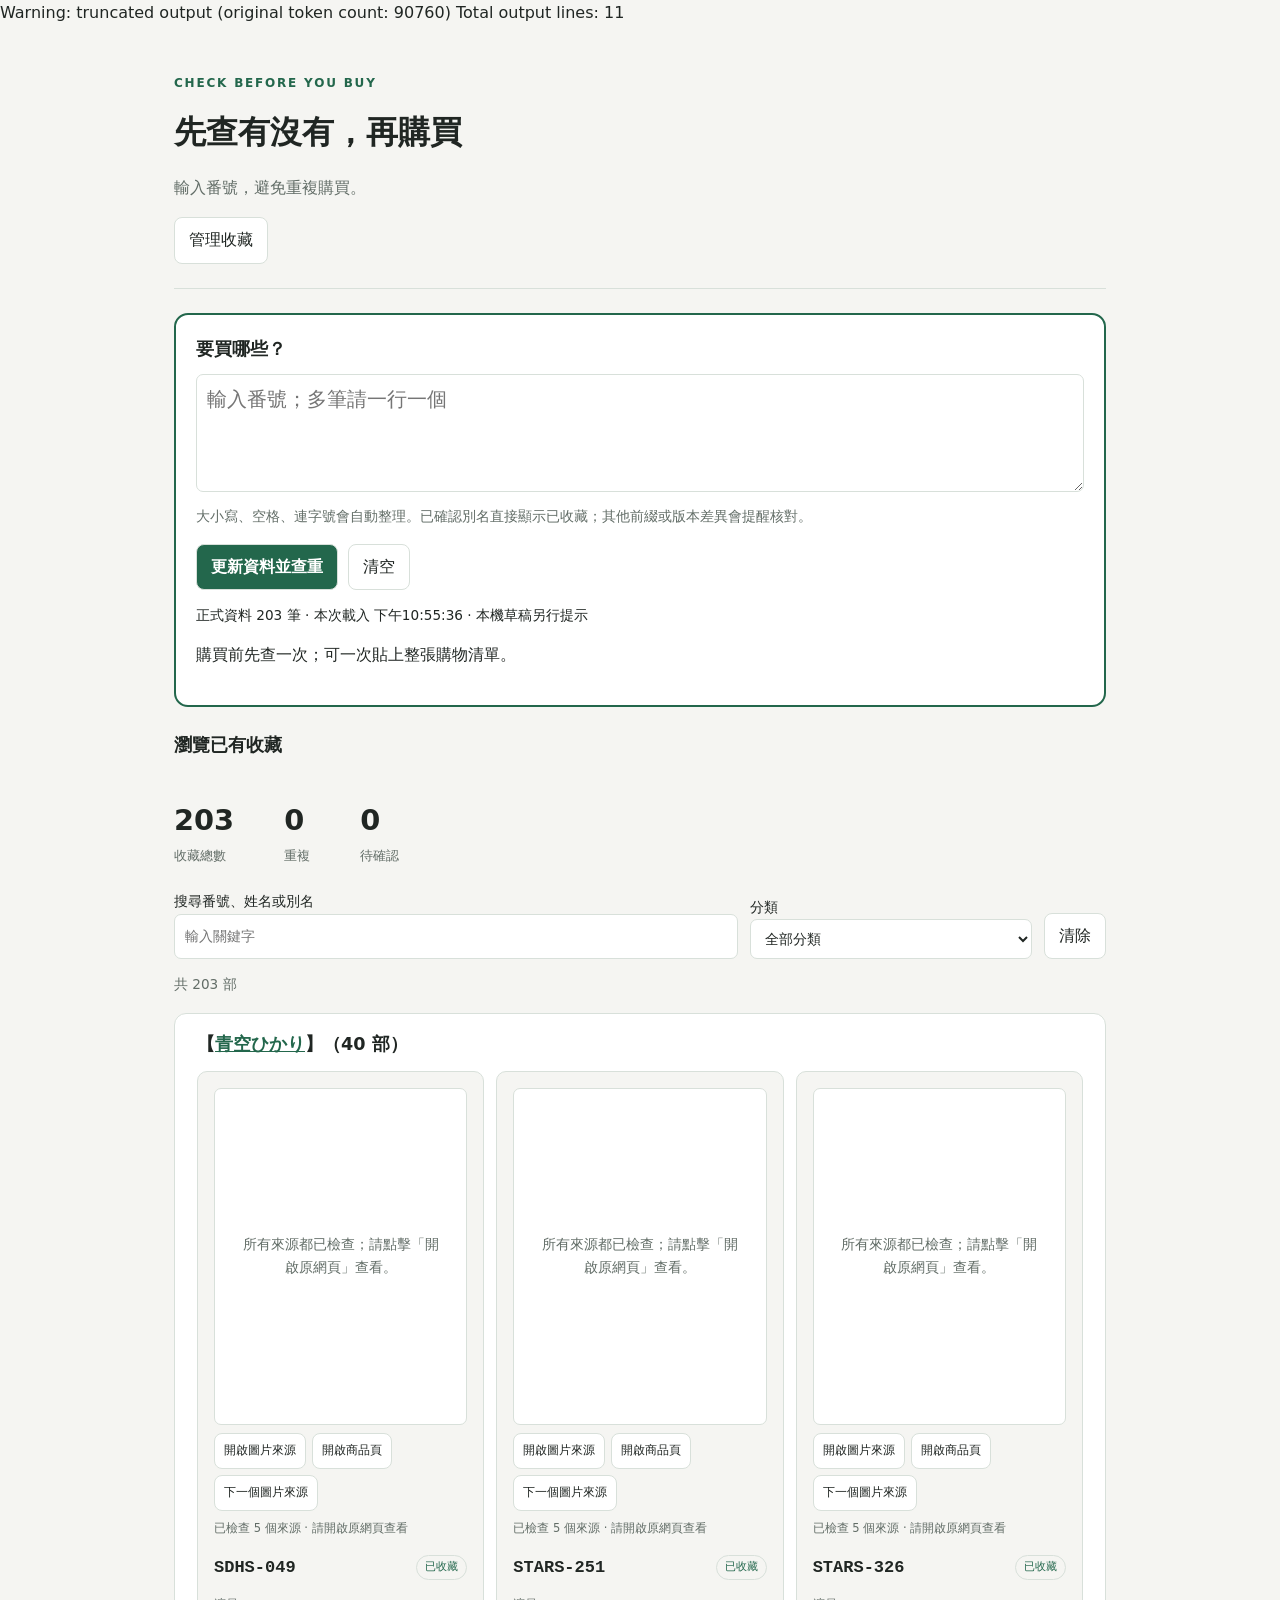
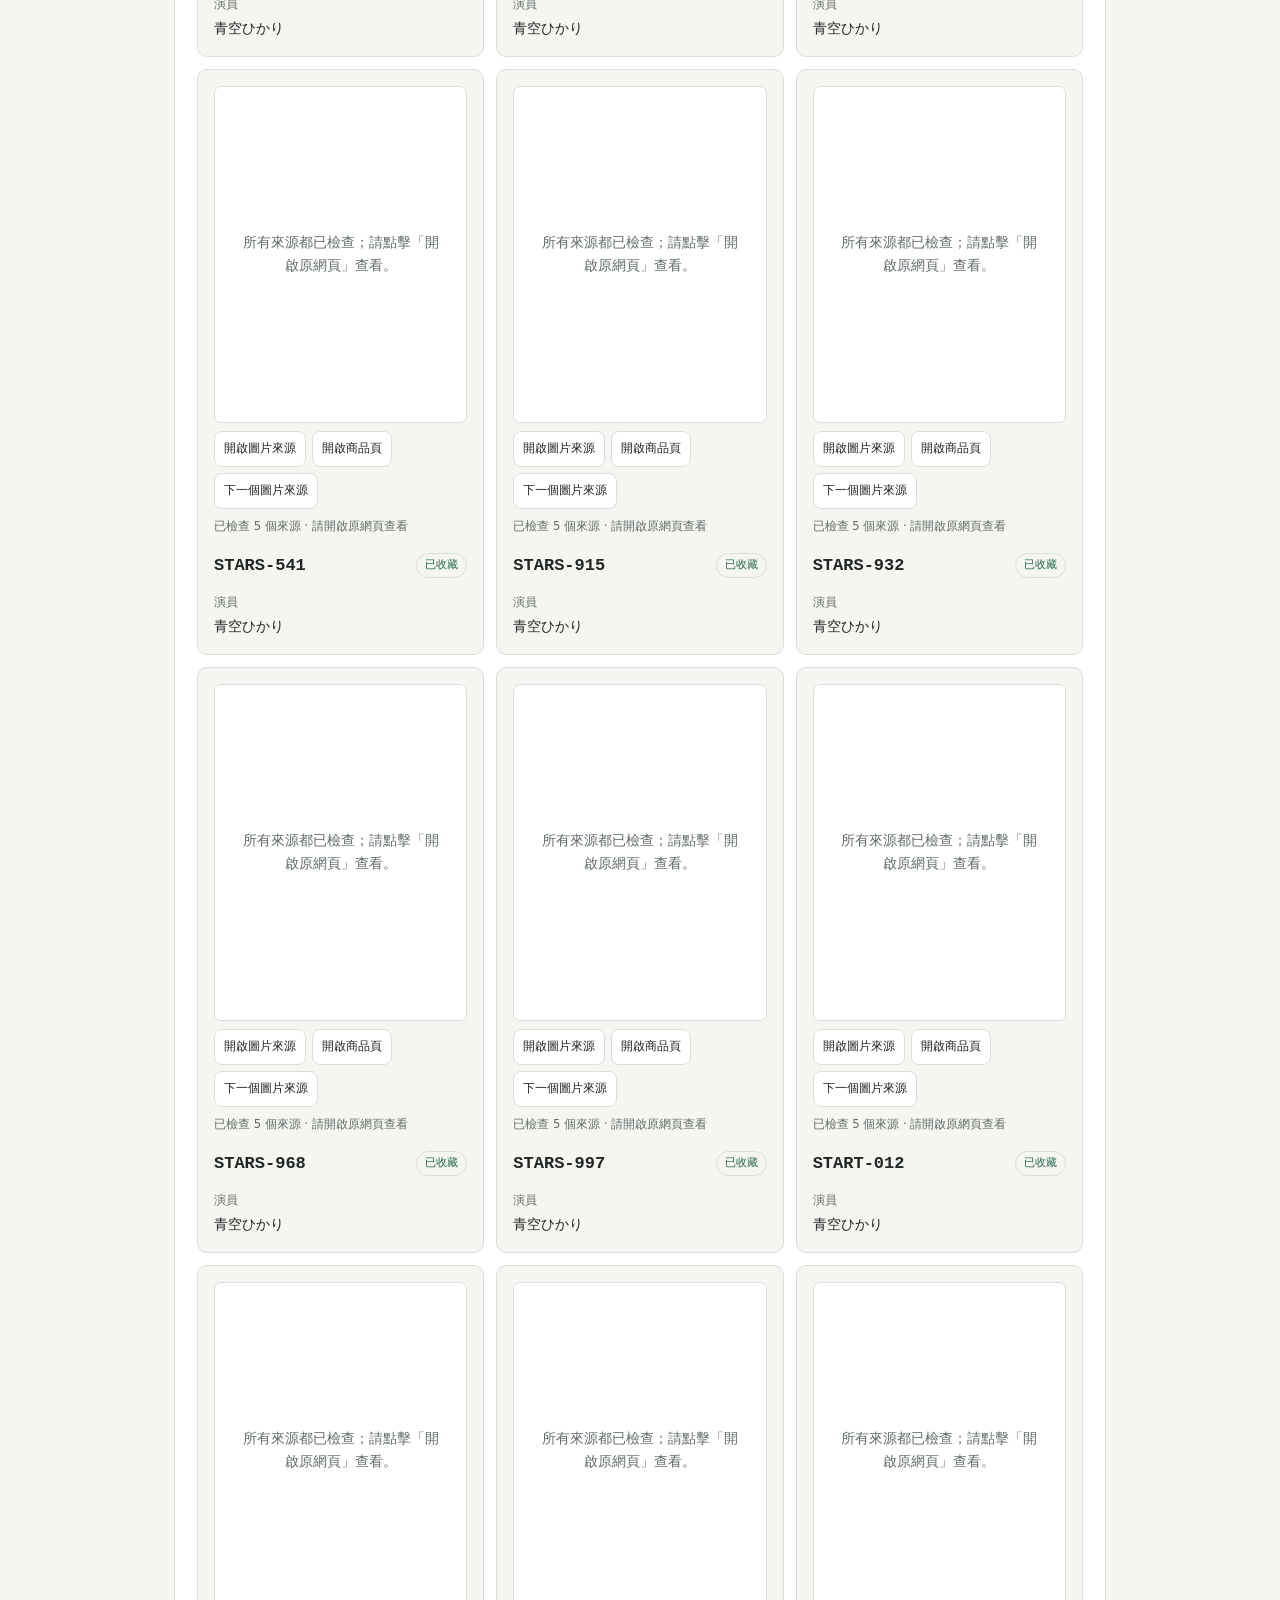
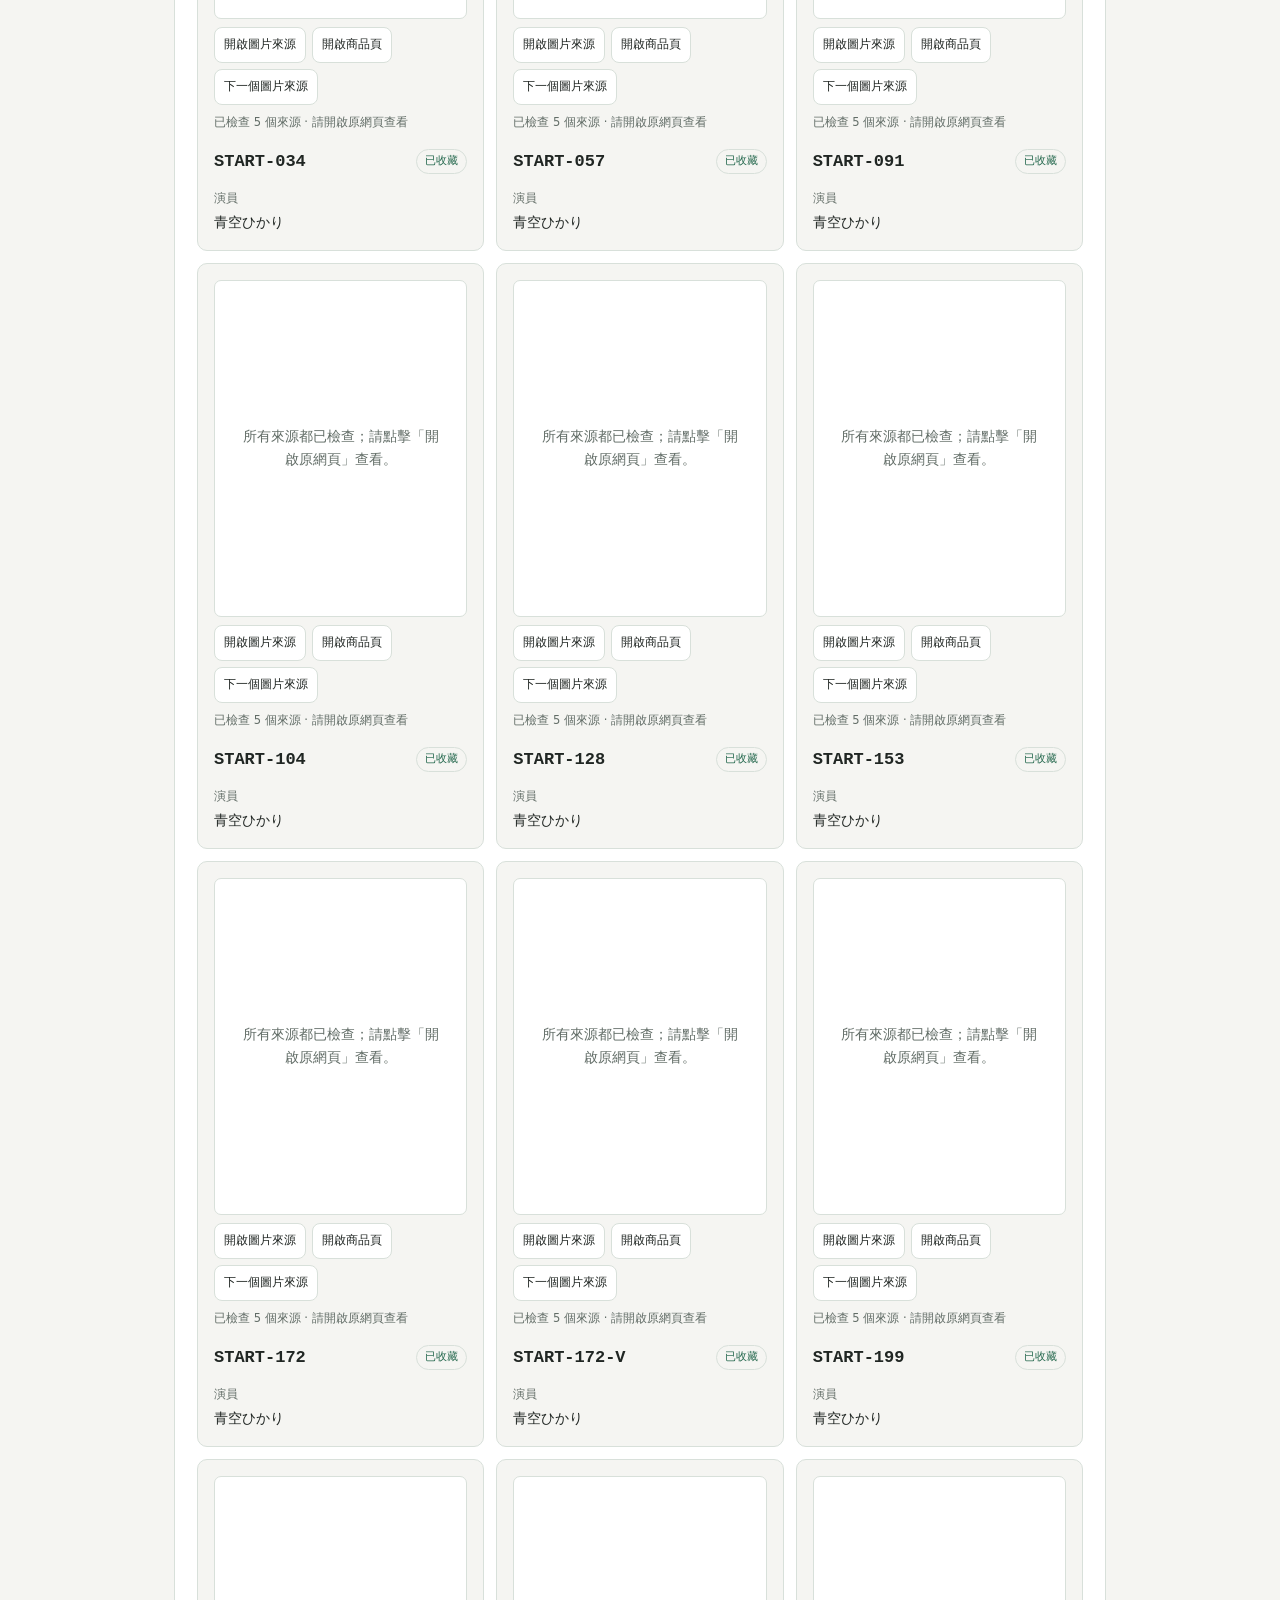
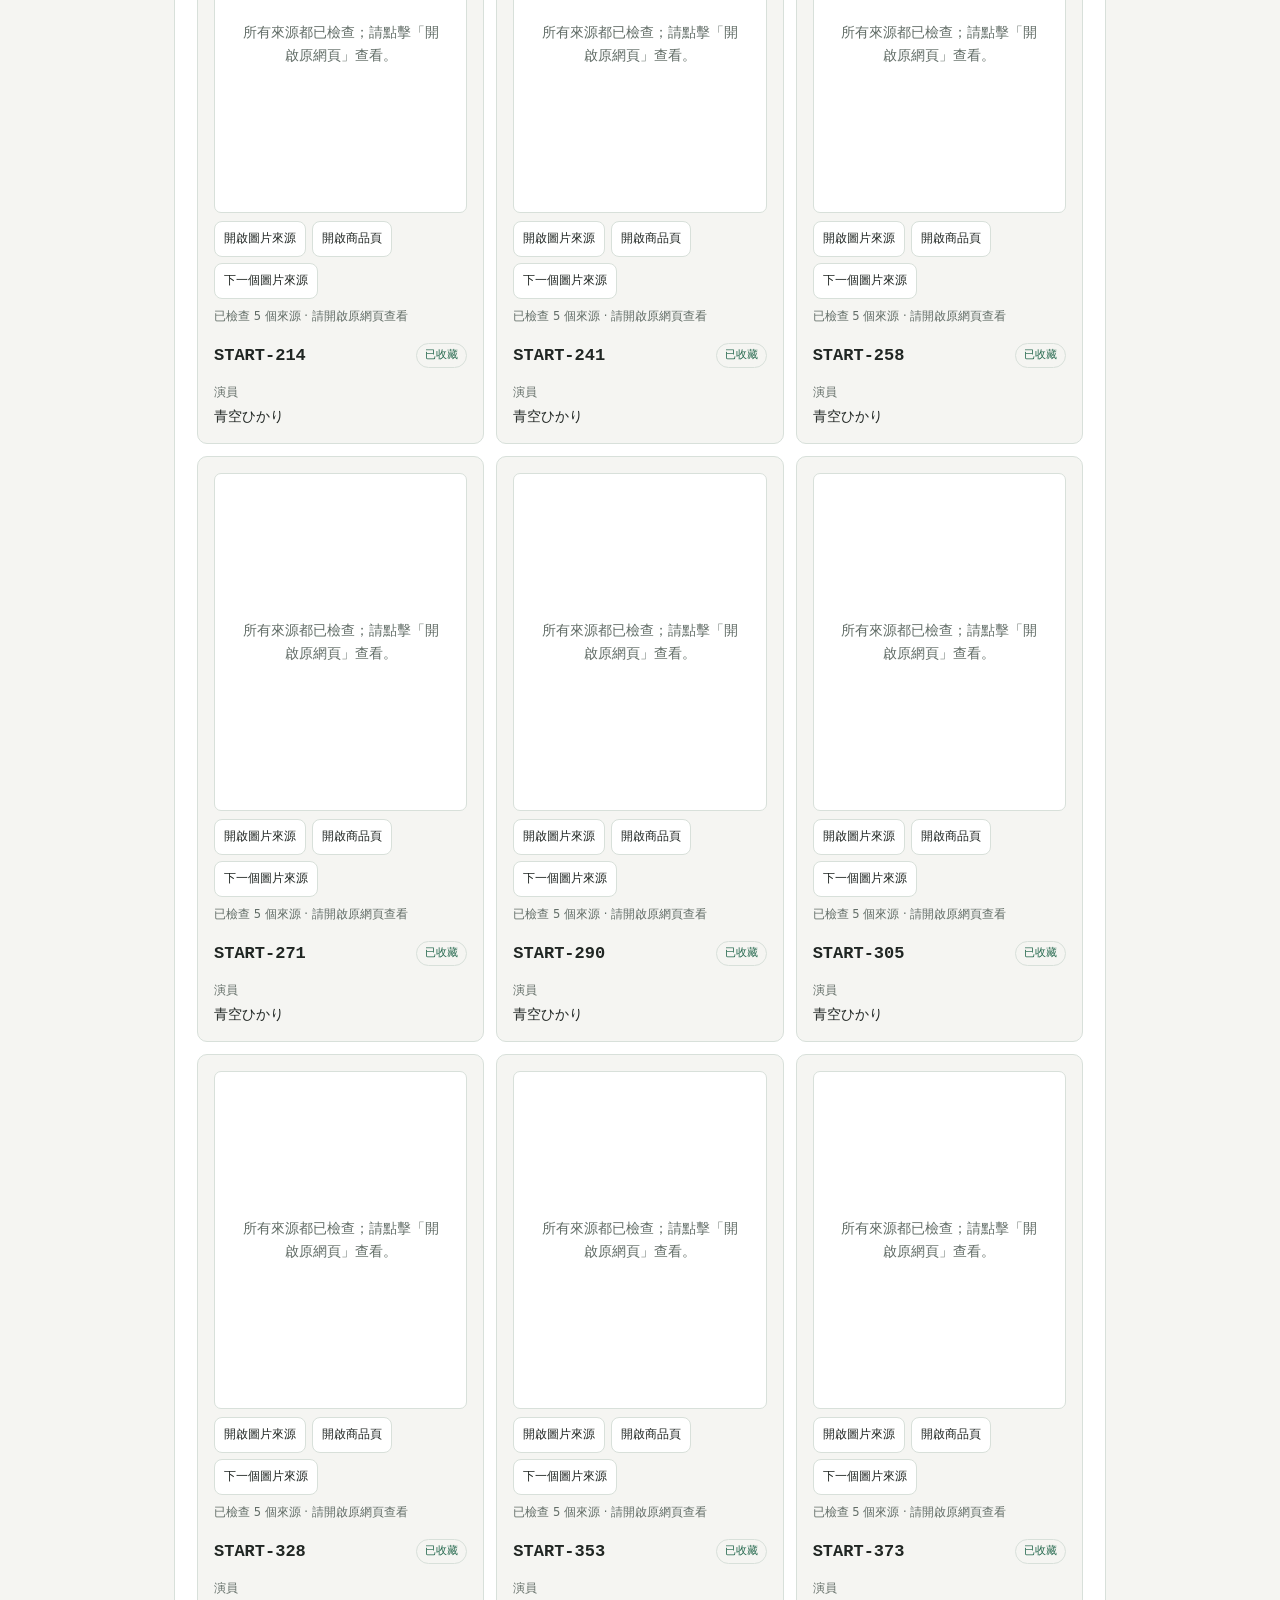
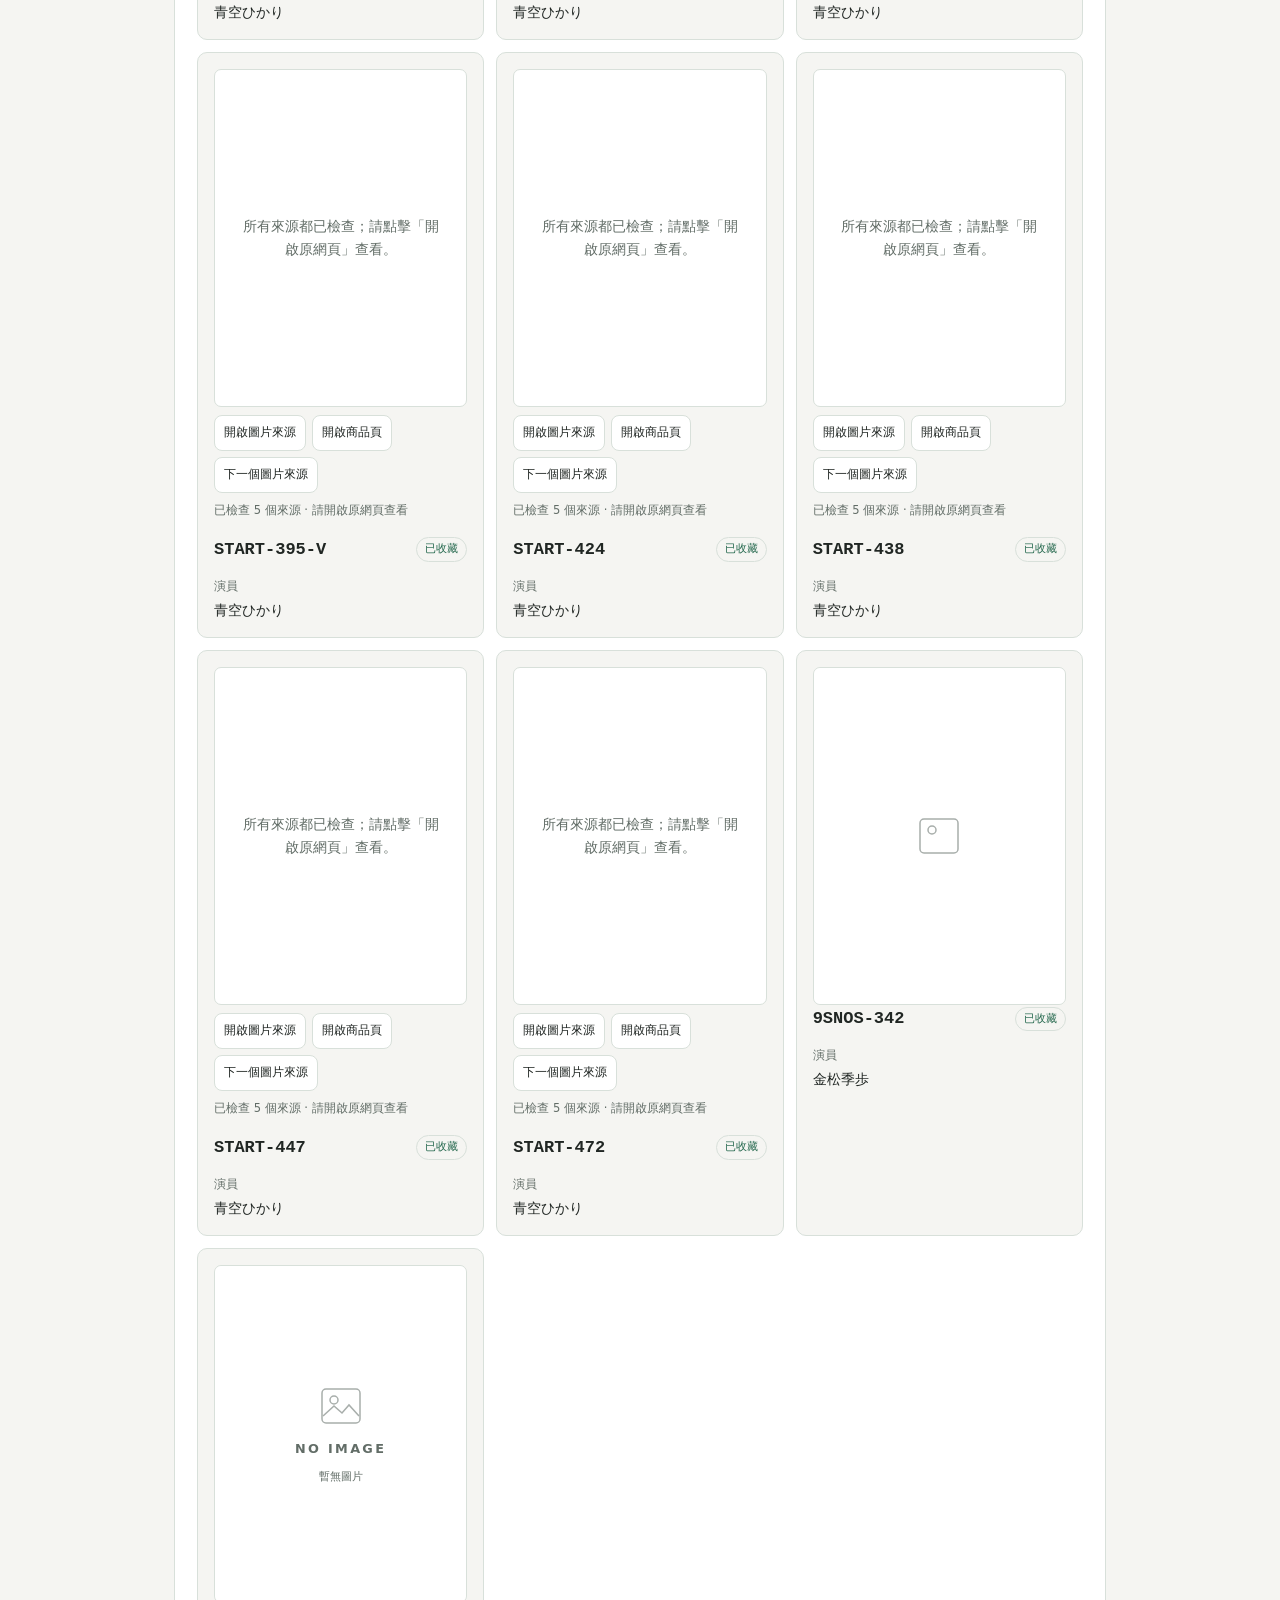
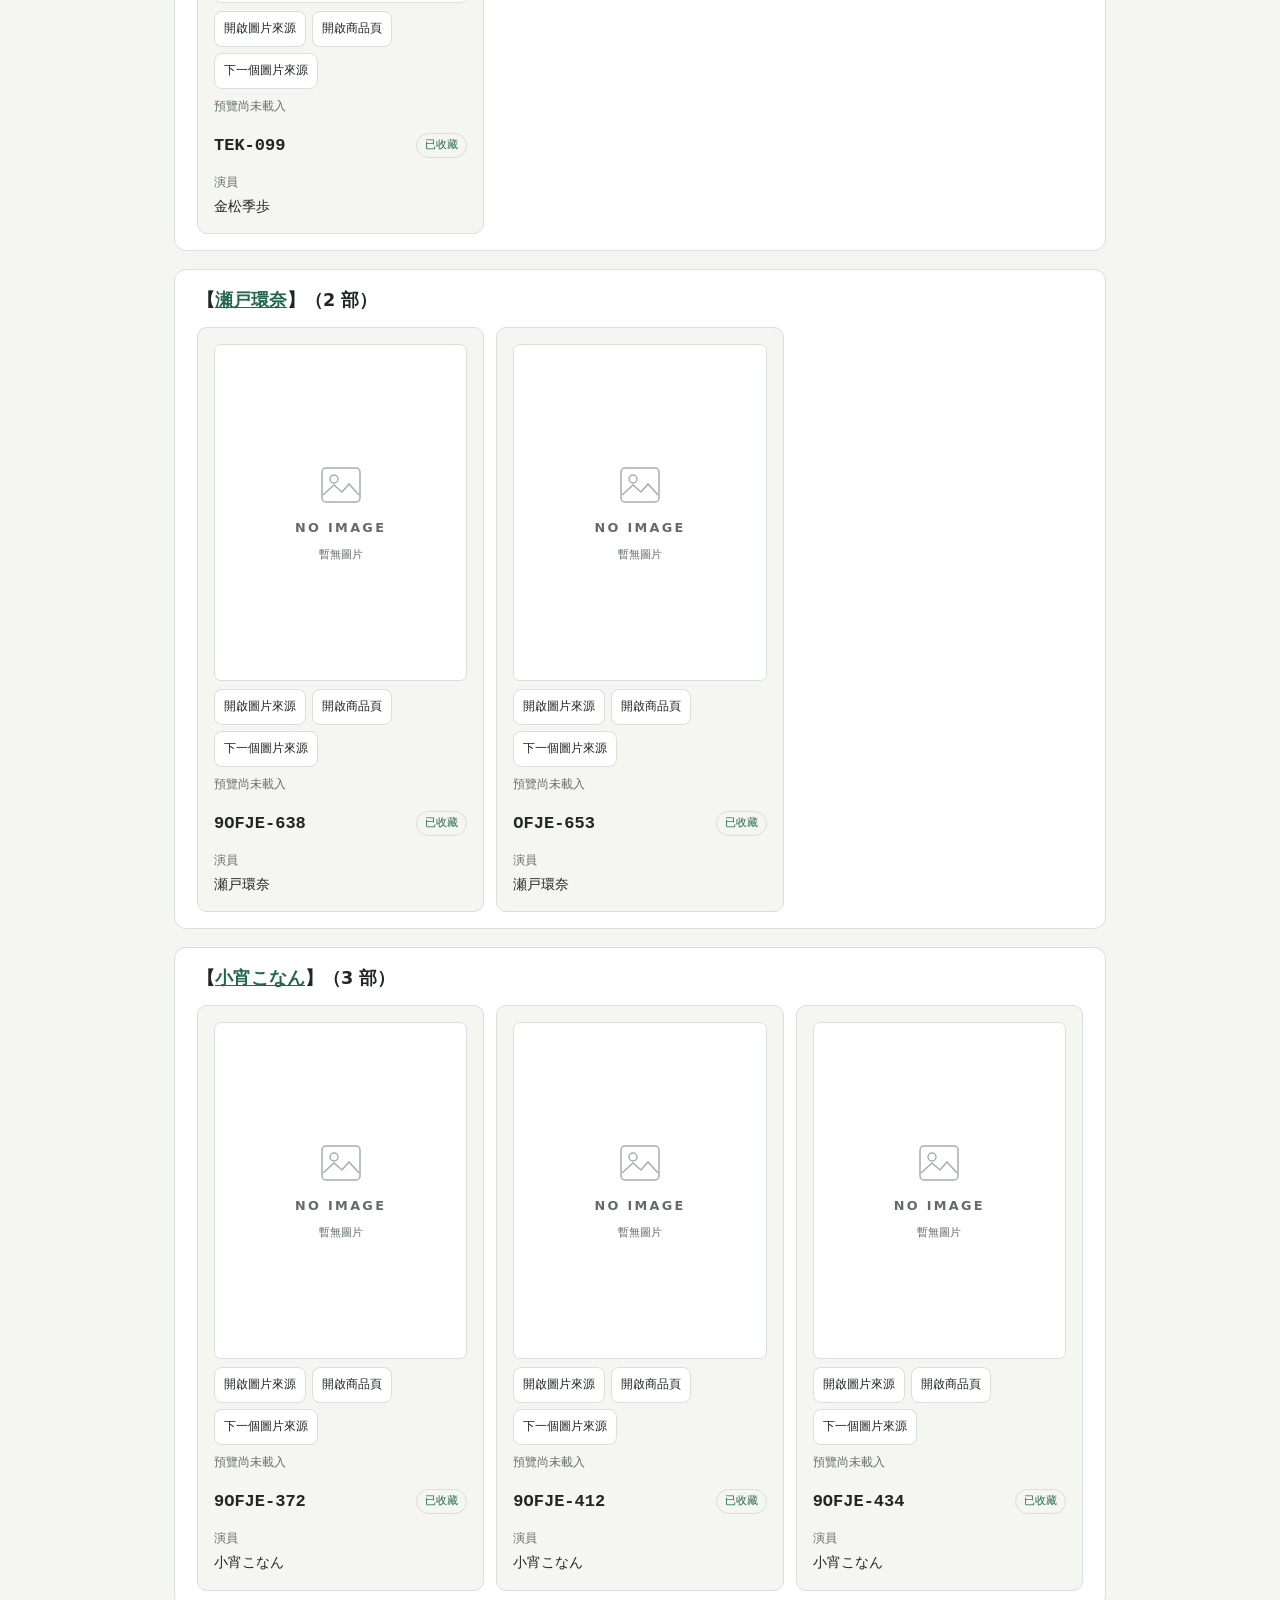
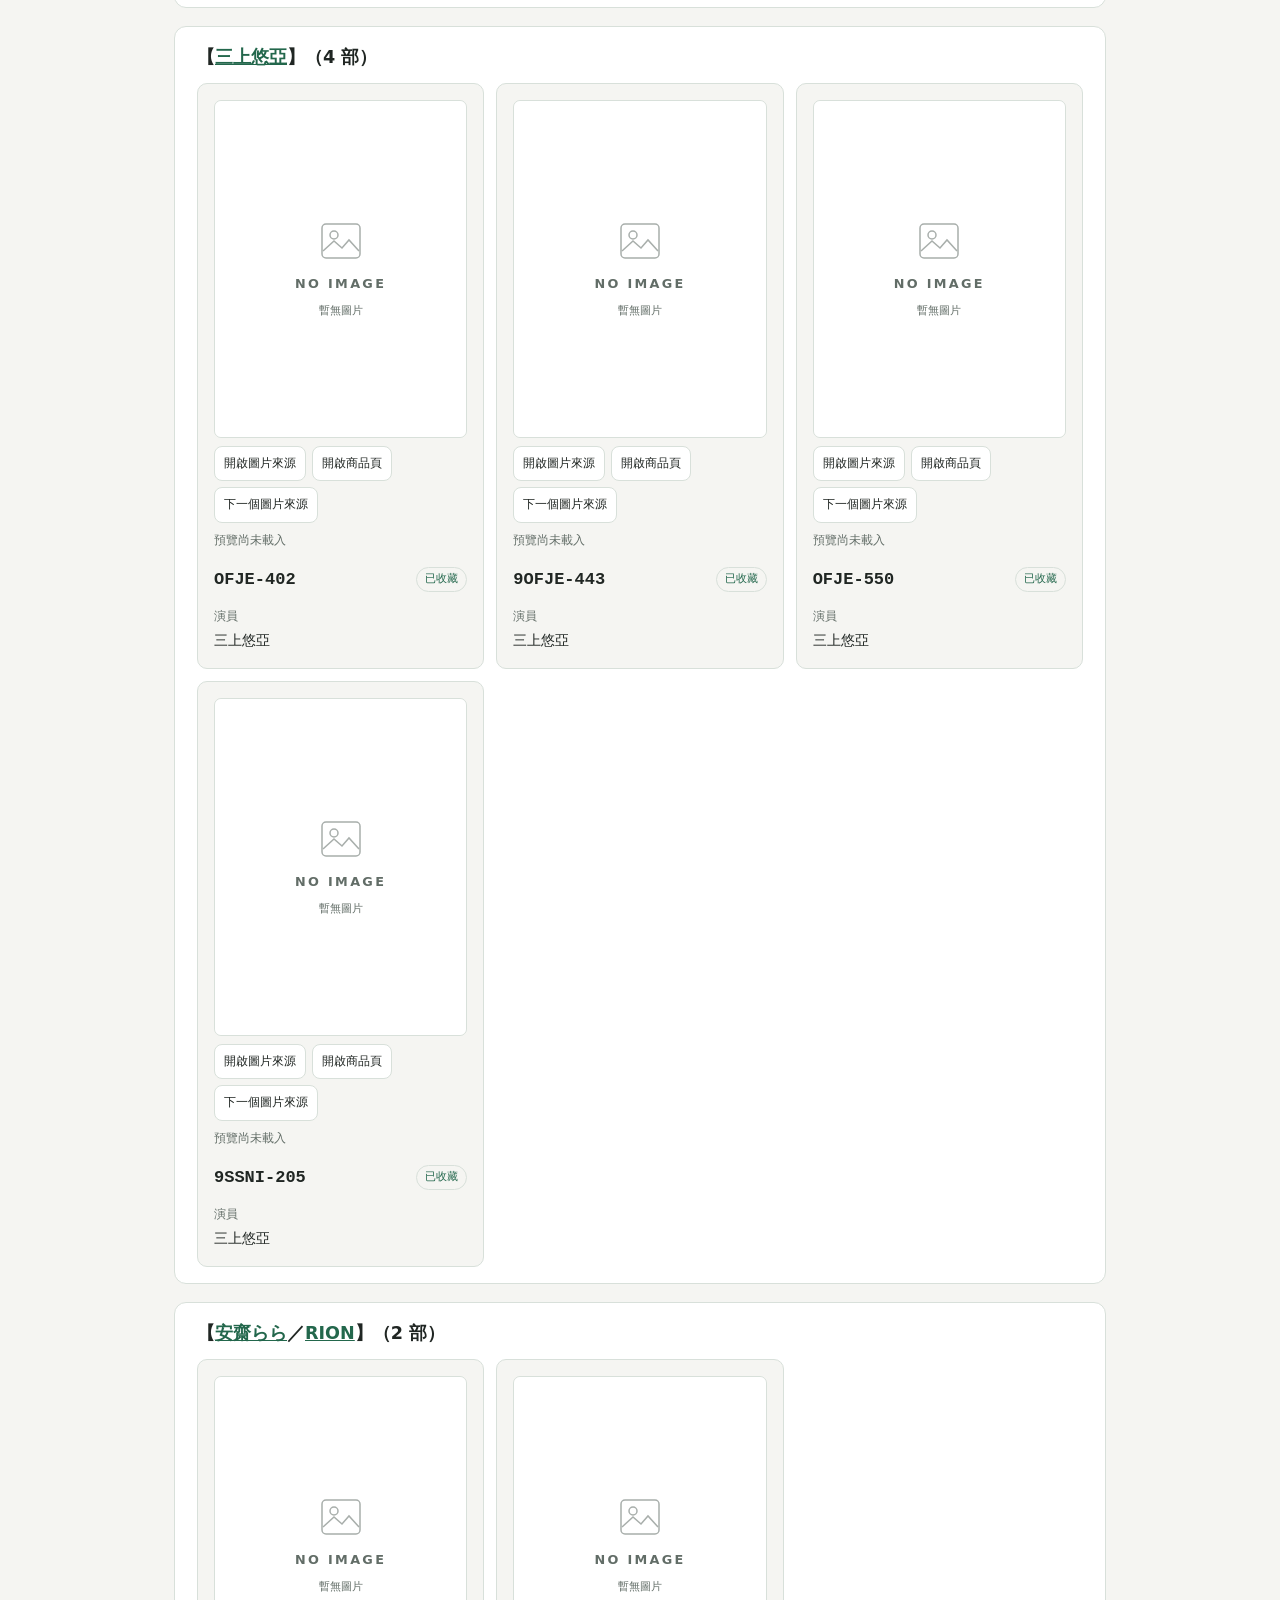
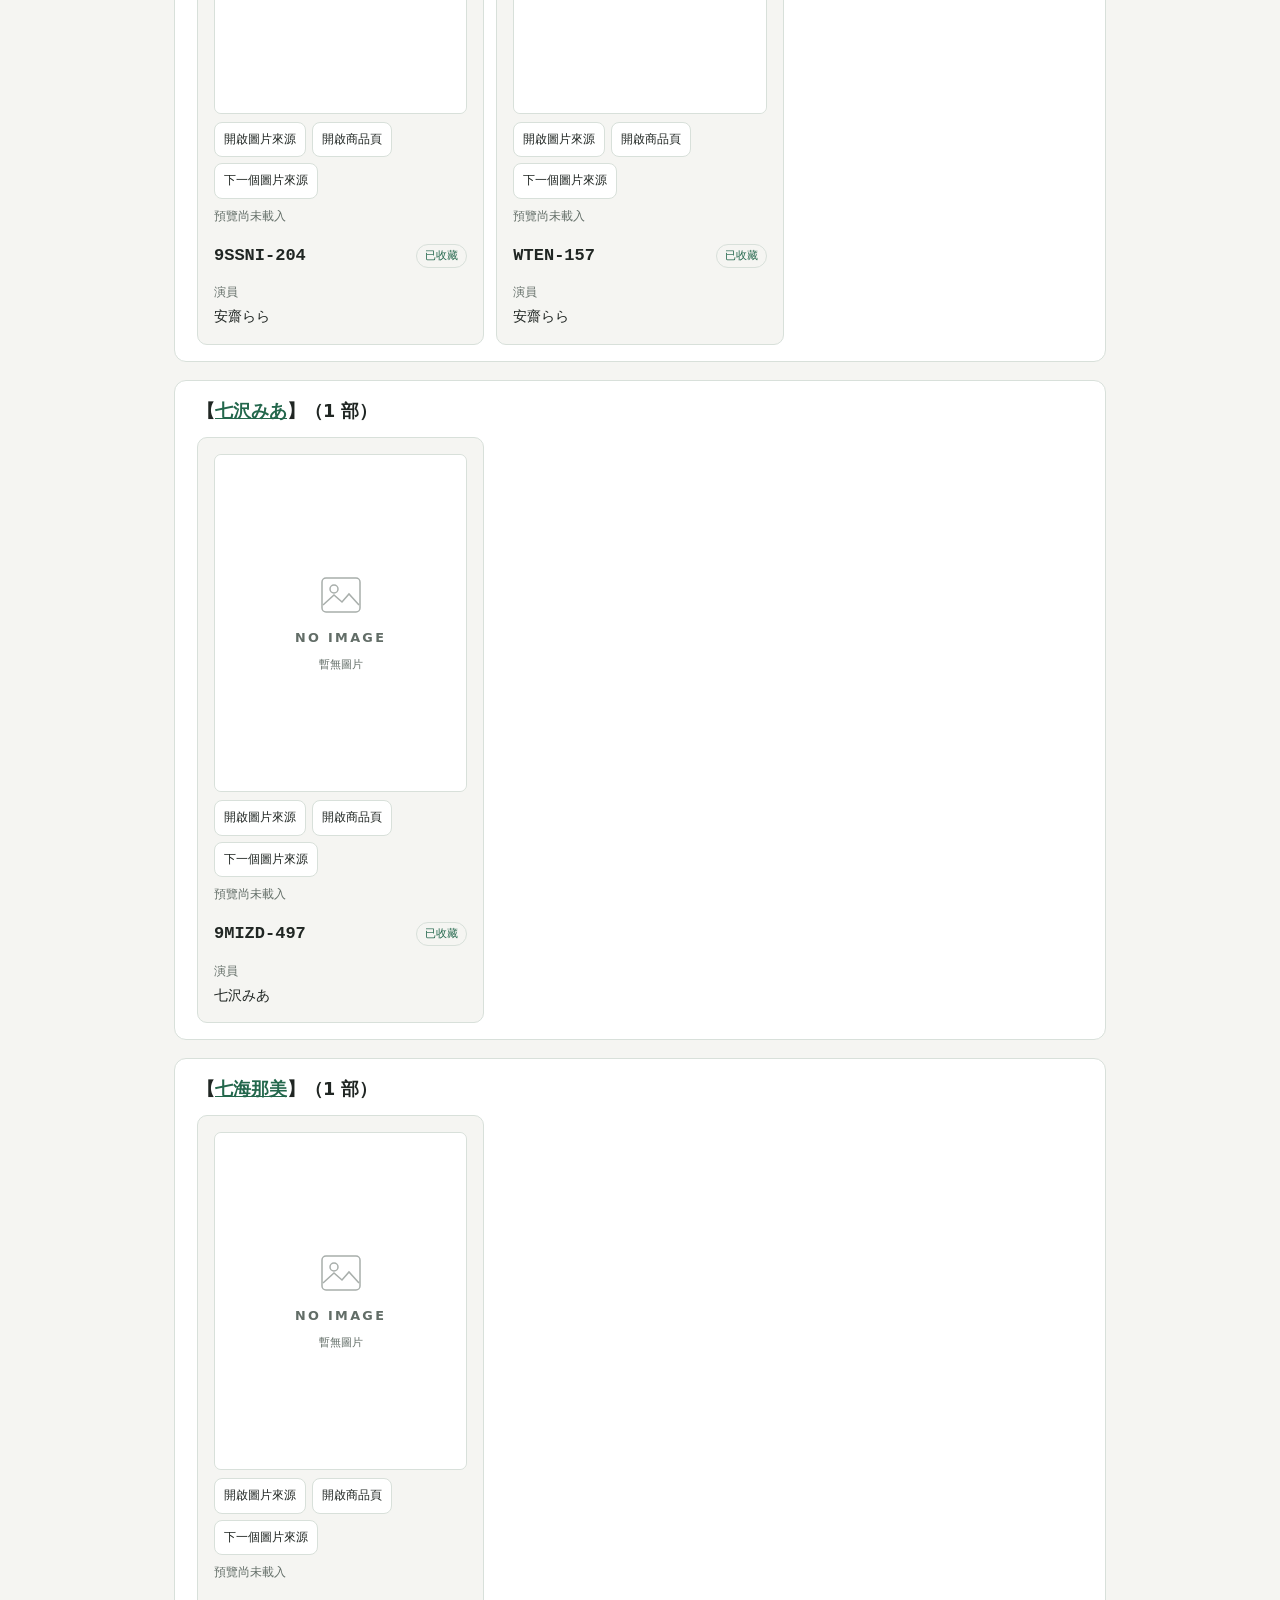
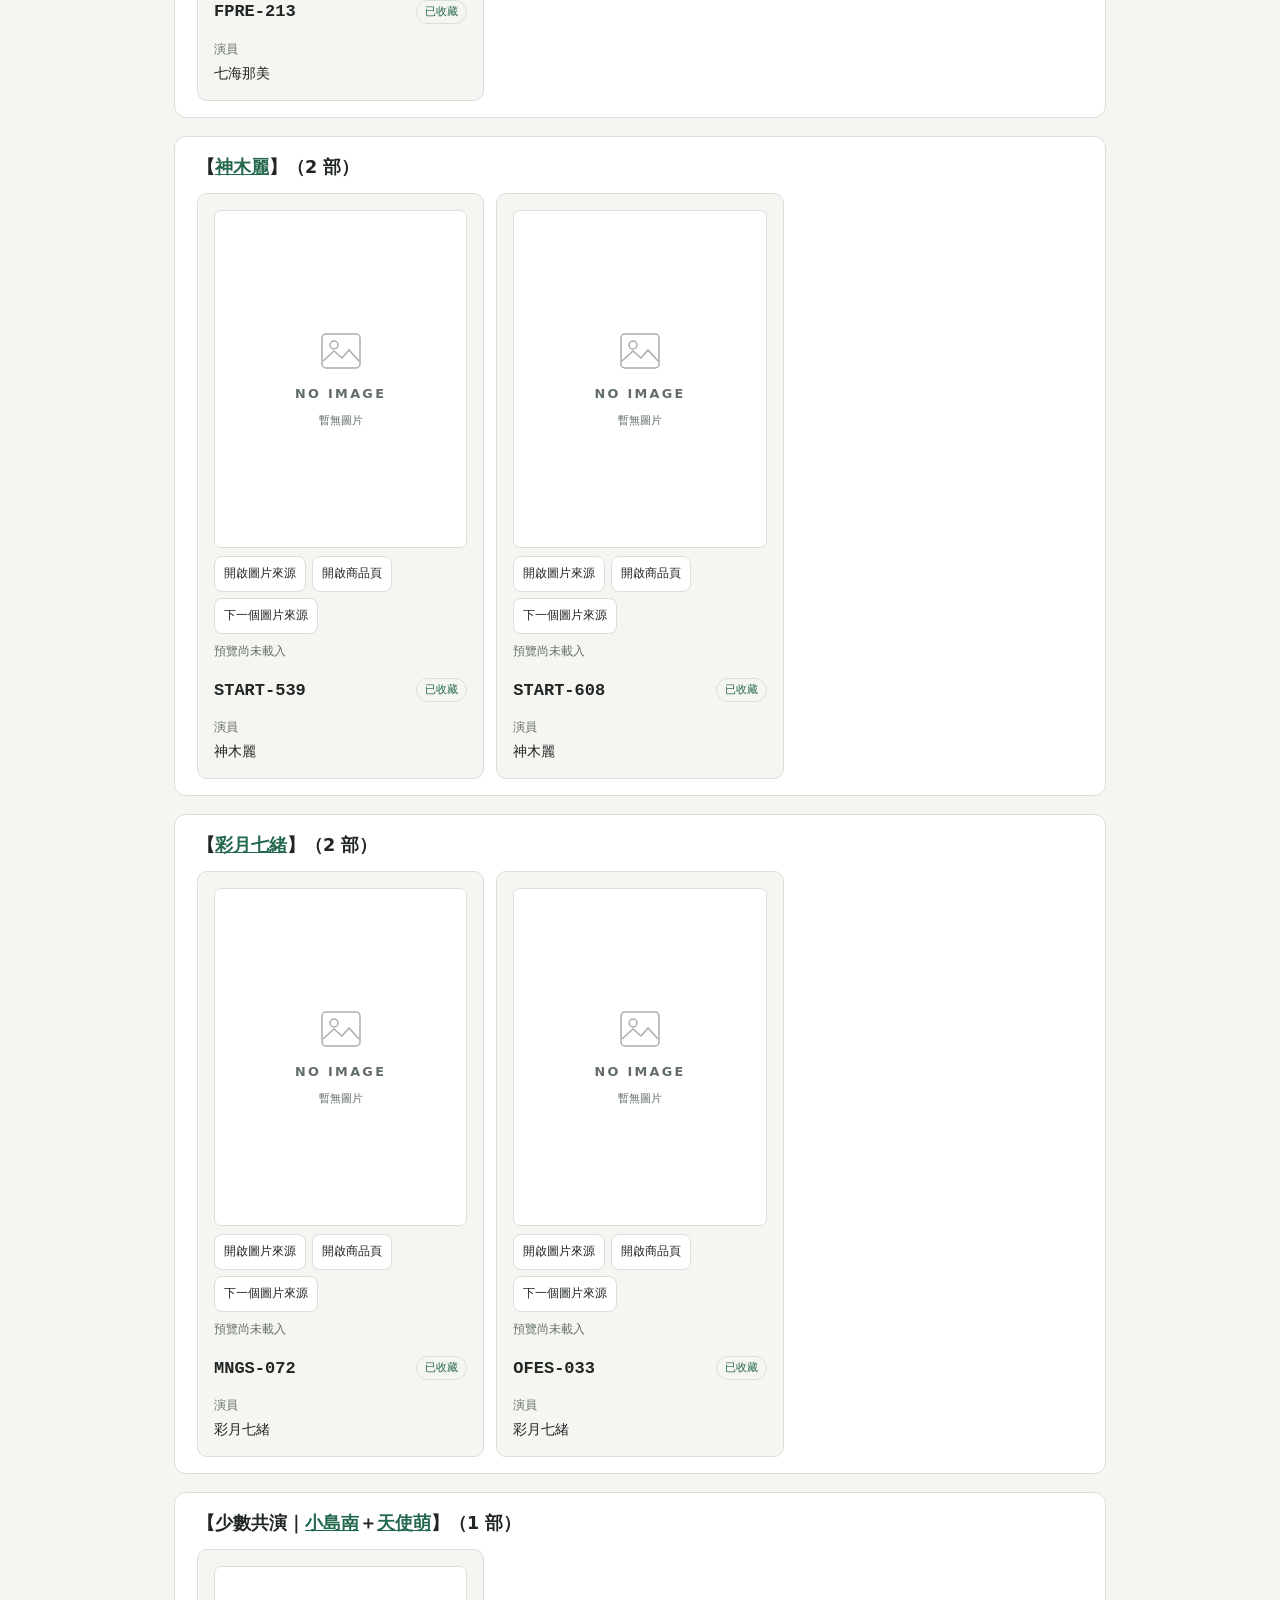
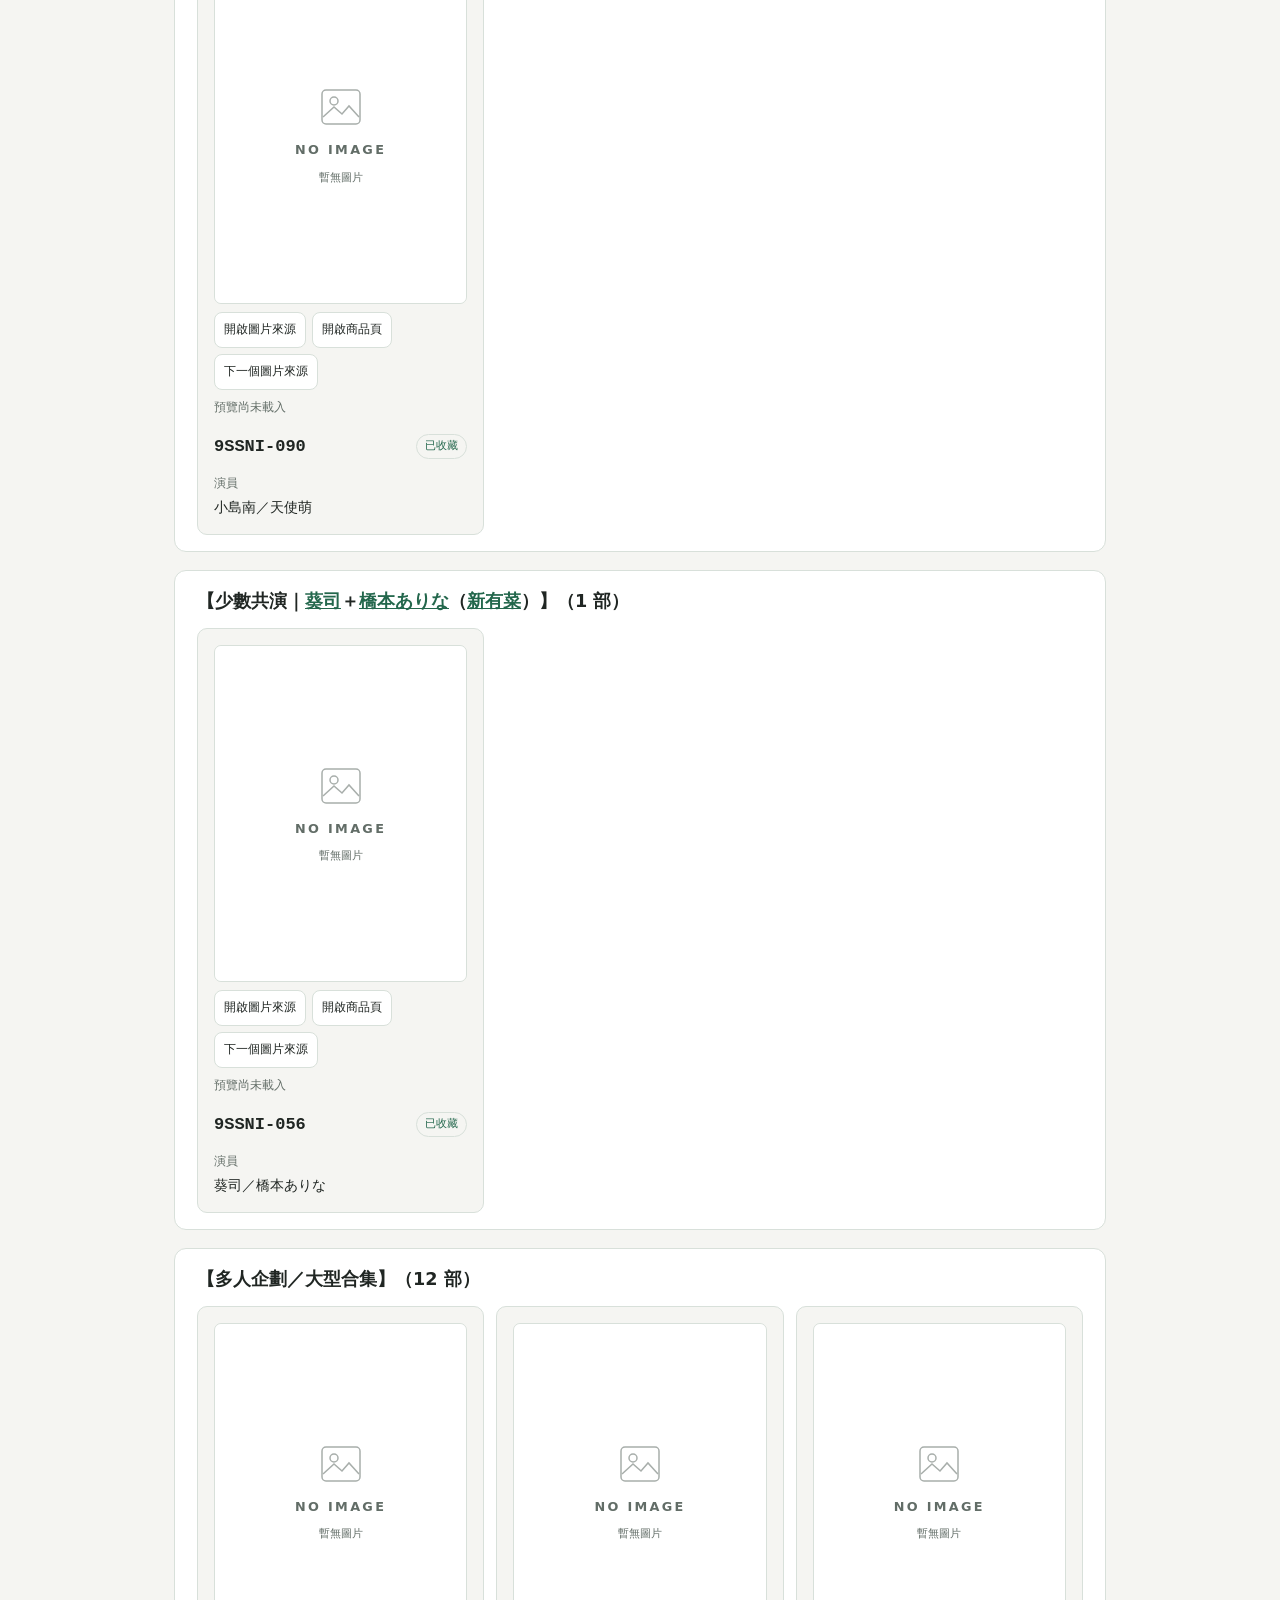
==== commit e422cc89: "Regenerate collection after moving FCB-008" ====
--- a/index.html
+++ b/index.html
@@ -1,3 +1,6 @@
+Warning: truncated output (original token count: 90760)
+Total output lines: 11
+
 <!doctype html>
 <html lang="zh-Hant"><head><meta charset="utf-8"><meta name="viewport" content="width=device-width,initial-scale=1">
 <title>購買前查重 · 我的收藏（203 部）</title><link rel="stylesheet" href="assets/site.css"><script src="assets/duplicate-check.js" defer></script><script src="assets/purchase.js" defer></script><script src="assets/site.js" defer></script></head>
@@ -7,4 +10,5 @@
 <div class="stats"><strong>203<small>收藏總數</small></strong><strong>0<small>重複</small></strong><strong>0<small>待確認</small></strong></div>
 <div class="filters"><label>搜尋番號、姓名或別名<input id="search" type="search" placeholder="輸入關鍵字" autocomplete="off"></label><label>分類<select id="category"><option value="">全部分類</option><option value="category-01">青空ひかり</option><option value="category-02">鈴村あいり</option><option value="category-03">凰かなめ</option><option value="category-04">木下ひまり／花沢ひまり</option><option value="category-05">石川澪</option><option value="category-06">明里つむぎ</option><option value="category-07">桃乃木かな</option><option value="category-08">白上咲花</option><option value="category-09">河北彩伽／河北彩花</option><option value="category-10">博多彩葉</option><option value="category-11">金松季歩</option><option value="category-12">瀬戸環奈</option><option value="category-13">小宵こなん</option><option value="category-14">三上悠亞</option><option value="category-15">安齋らら／RION</option><option value="category-16">七沢みあ</option><option value="category-17">七海那美</option><option value="category-18">神木麗</option><option value="category-19">彩月七緒</option><option value="category-20">少數共演｜小島南＋天使萌</option><option value="category-21">少數共演｜葵司＋橋本ありな（新有菜）</option><option value="category-22">多人企劃／大型合集</option></select></label><button id="clear" type="button">清除</button></div>
 <p id="result-count" role="status">共 203 部</p><p id="empty" hidden>找不到符合的收藏，請調整搜尋條件。</p>
-<div id="collection"><section class="category" data-category="category-01"><h2>【<a class="person" href="https://av-wiki.net/?s=%E9%9D%92%E7%A9%BA%E3%81%B2%E3%81%8B%E3%82%8A&amp;post_type=product" target="_blank" rel="noopener noreferrer">青空ひかり</a>】（<span>40</span> 部）</h2><div class="collection-grid"><article class="entry" data-search="SDHS-049 青空ひかり  青空ひかり"><div class="content-preview" data-preview-urls="[&quot;https://pics.dmm.co.jp/mono/movie/adult/1sdhs049/1sdhs049pl.jpg&quot;, &quot;https://awsimgsrc.dmm.co.jp/pics_dig/digital/video/sdhs00049/sdhs00049pl.jpg&quot;, &quot;https://awsimgsrc.dmm.co.jp/pics_dig/digital/video/h_068sdhs00049/h_068sdhs00049pl.jpg?f=webp&quot;, &quot;https://image.mgstage.com/images/prestige/sdhs/049/pb_e_sdhs-049.jpg&quot;, &quot;https://pics.dmm.co.jp/mono/movie/adult/sdhs049/sdhs049pl.jpg&quot;]" data-code="SDHS-049"><div class="preview-stage"><div class="poster-slot" role="img" aria-label="暫無圖片"><svg viewBox="0 0 48 48" aria-hidden="true" focusable="false"><rect x="5" y="7" width="38" height="34" rx="4"/><circle cx="17" cy="18" r="4"/><path d="m6 34 11-10 8 7 7-8 10 11"/></svg><span>NO IMAGE</span><small>暫無圖片</small></div></div><div class="preview-controls"><a class="button preview-open" href="https://pics.dmm.co.jp/mono/movie/adult/1sdhs049/1sdhs049pl.jpg" target="_blank" rel="noopener noreferrer">開啟圖片來源</a><a class="button" href="https://al.dmm.co.jp/?lurl=https%3A%2F%2Fwww.dmm.co.jp%2Fdigital%2Fvideoa%2F-%2Fdetail%2F%3D%2Fcid%3Dsdhs00049%2F&amp;af_id=dmm8234-027&amp;ch_id=link" target="_blank" rel="noopener noreferrer">開啟商品頁</a><button class="preview-next" type="button">下一個圖片來源</button></div><p class="preview-status" role="status">預覽尚未載入</p></div><div class="entry-heading"><div class="code" role="heading" aria-level="3">SDHS-049</div><span class="owned-badge">已收藏</span></div><dl class="entry-details"><div><dt>演員</dt><dd>青空ひかり</dd></div></dl></article><article class="entry" data-search="STARS-251 青空ひかり  青空ひかり"><div class="content-preview" data-preview-urls="[&quot;https://pics.dmm.co.jp/mono/movie/adult/1stars251/1stars251pl.jpg&quot;, &quot;https://awsimgsrc.dmm.co.jp/pics_dig/digital/video/stars00251/stars00251pl.jpg&quot;, &quot;https://awsimgsrc.dmm.co.jp/pics_dig/digital/video/h_068stars00251/h_068stars00251pl.jpg?f=webp&quot;, &quot;https://image.mgstage.com/images/prestige/stars/251/pb_e_stars-251.jpg&quot;, &quot;https://pics.dmm.co.jp/mono/movie/adult/stars251/stars251pl.jpg&quot;]" data-code="STARS-251"><div class="preview-stage"><div class="poster-slot" role="img" aria-label="暫無圖片"><svg viewBox="0 0 48 48" aria-hidden="true" focusable="false"><rect x="5" y="7" width="38" height="34" rx="4"/><circle cx="17" cy="18" r="4"/><path d="m6 34 11-10 8 7 7-8 10 11"/></svg><span>NO IMAGE</span><small>暫無圖片</small></div></div><div class="preview-controls"><a class="button preview-open" href="https://pics.dmm.co.jp/mono/movie/adult/1stars251/1stars251pl.jpg" target="_blank" rel="noopener noreferrer">開啟圖片來源</a><a class="button" href="https://al.dmm.co.jp/?lurl=https%3A%2F%2Fwww.dmm.co.jp%2Fdigital%2Fvideoa%2F-%2Fdetail%2F%3D%2Fcid%3Dstars00251%2F&amp;af_id=dmm8234-027&amp;ch_id=link" target="_blank" rel="noopener noreferrer">開啟商品頁</a><button class="preview-next" type="button">下一個圖片來源</button></div><p class="preview-status" role="status">預覽尚未載入</p></div><div class="entry-heading"><div class="code" role="heading" aria-level="3">STARS-251</div><span class="owned-badge">已收藏</span></div><dl class="entry-details"><div><dt>演員</dt><dd>青空ひかり</dd></div></dl></article><article class="entry" data-search="STARS-326 青空ひかり  青空ひかり"><div class="content-preview" data-preview-urls="[&quot;https://pics.dmm.co.jp/mono/movie/adult/1stars326/1stars326pl.jpg&quot;, &quot;https://awsimgsrc.dmm.co.jp/pics_dig/digital/video/stars00326/stars00326pl.jpg&quot;, &quot;https://awsimgsrc.dmm.co.jp/pics_dig/digital/video/h_068stars00326/h_068stars00326pl.jpg?f=webp&quot;, &quot;https://image.mgstage.com/images/prestige/stars/326/pb_e_stars-326.jpg&quot;, &quot;https://pics.dmm.co.jp/mono/movie/adult/stars326/stars326pl.jpg&quot;]" data-code="STARS-326"><div class="preview-stage"><div class="poster-slot" role="img" aria-label="暫無圖片"><svg viewBox="0 0 48 48" aria-hidden="true" focusable="false"><rect x="5" y="7" width="38" height="34" rx="4"/><circle cx="17" cy="18" r="4"/><path d="m6 34 11-10 8 7 7-8 10 11"/></svg><span>NO IMAGE</span><small>暫無圖片</small></div></div><div class="preview-controls"><a class="button preview-open" href="https://pics.dmm.co.jp/mono/movie/adult/1stars326/1stars326pl.jpg" target="_blank" rel="noopener noreferrer">開啟圖片來源</a><a class="button" href="https://al.dmm.co.jp/?lurl=https%3A%2F%2Fwww.dmm.co.jp%2Fdigital%2Fvideoa%2F-%2Fdetail%2F%3D%2Fcid%3Dstars00326%2F&amp;af_id=dmm8234-027&amp;ch_id=link" target="_blank" rel="noopener noreferrer">開啟商品頁</a><button class="preview-next" type="button">下一個圖片來源</button></div><p class="preview-status" role="status">預覽尚未載入</p></div><div class="entry-heading"><div class="code" role="heading" aria-level="3">STARS-326</div><span class="owned-badge">已收藏</span></div><dl class="entry-details"><div><dt>演員</dt><dd>青空ひかり</dd></div></dl></article><article class="entry" data-search="STARS-541 青空ひかり  青空ひかり"><div class="content-preview" data-preview-urls="[&quot;https://pics.dmm.co.jp/mono/movie/adult/1stars541/1stars541pl.jpg&quot;, &quot;https://awsimgsrc.dmm.co.jp/pics_dig/digital/video/stars00541/stars00541pl.jpg&quot;, &quot;https://awsimgsrc.dmm.co.jp/pics_dig/digital/video/h_068stars00541/h_068stars00541pl.jpg?f=webp&quot;, &quot;https://image.mgstage.com/images/prestige/stars/541/pb_e_stars-541.jpg&quot;, &quot;https://pics.dmm.co.jp/mono/movie/adult/stars541/stars541pl.jpg&quot;]" data-code="STARS-541"><div class="preview-stage"><div class="poster-slot" role="img" aria-label="暫無圖片"><svg viewBox="0 0 48 48" aria-hidden="true" focusable="false"><rect x="5" y="7" width="38" height="34" rx="4"/><circle cx="17" cy="18" r="4"/><path d="m6 34 11-10 8 7 7-8 10 11"/></svg><span>NO IMAGE</span><small>暫無圖片</small></div></div><div class="preview-controls"><a class="button preview-open" href="https://pics.dmm.co.jp/mono/movie/adult/1stars541/1stars541pl.jpg" target="_blank" rel="noopener noreferrer">開啟圖片來源</a><a class="button" href="https://al.dmm.co.jp/?lurl=https%3A%2F%2Fwww.dmm.co.jp%2Fdigital%2Fvideoa%2F-%2Fdetail%2F%3D%2Fcid%3Dstars00541%2F&amp;af_id=dmm8234-027&amp;ch_id=link" target="_blank" rel="noopener noreferrer">開啟商品頁</a><button class="preview-next" type="button">下一個圖片來源</button></div><p class="preview-status" role="status">預覽尚未載入</p></div><div class="entry-heading"><div class="code" role="heading" aria-level="3">STARS-541</div><span class="owned-badge">已收藏</span></div><dl class="entry-details"><div><dt>演員</dt><dd>青空ひかり</dd></div></dl></article><article class="entry" data-search="STARS-915 青空ひかり  青空ひかり"><div class="content-preview" data-preview-urls="[&quot;https://pics.dmm.co.jp/mono/movie/adult/1stars915/1stars915pl.jpg&quot;, &quot;https://awsimgsrc.dmm.co.jp/pics_dig/digital/video/stars00915/stars00915pl.jpg&quot;, &quot;https://awsimgsrc.dmm.co.jp/pics_dig/digital/video/h_068stars00915/h_068stars00915pl.jpg?f=webp&quot;, &quot;https://image.mgstage.com/images/prestige/stars/915/pb_e_stars-915.jpg&quot;, &quot;https://pics.dmm.co.jp/mono/movie/adult/stars915/stars915pl.jpg&quot;]" data-code="STARS-915"><div class="preview-stage"><div class="poster-slot" role="img" aria-label="暫無圖片"><svg viewBox="0 0 48 48" aria-hidden="true" focusable="false"><rect x="5" y="7" width="38" height="34" rx="4"/><circle cx="17" cy="18" r="4"/><path d="m6 34 11-10 8 7 7-8 10 11"/></svg><span>NO IMAGE</span><small>暫無圖片</small></div></div><div class="preview-controls"><a class="button preview-open" href="https://pics.dmm.co.jp/mono/movie/adult/1stars915/1stars915pl.jpg" target="_blank" rel="noopener noreferrer">開啟圖片來源</a><a class="button" href="https://al.dmm.co.jp/?lurl=https%3A%2F%2Fwww.dmm.co.jp%2Fdigital%2Fvideoa%2F-%2Fdetail%2F%3D%2Fcid%3Dstars00915%2F&amp;af_id=dmm8234-027&amp;ch_id=link" target="_blank" rel="noopener noreferrer">開啟商品頁</a><button class="preview-next" type="button">下一個圖片來源</button></div><p class="preview-status" role="status">預覽尚未載入</p></div><div class="entry-heading"><div class="code" role="heading" aria-level="3">STARS-915</div><span class="owned-badge">已收藏</span></div><dl class="entry-details"><div><dt>演員</dt><dd>青空ひかり</dd></div></dl></article><article class="entry" data-search="STARS-932 青空ひかり  青空ひかり"><div class="content-preview" data-preview-urls="[&quot;https://pics.dmm.co.jp/mono/movie/adult/1stars932/1stars932pl.jpg&quot;, &quot;https://awsimgsrc.dmm.co.jp/pics_dig/digital/video/stars00932/stars00932pl.jpg&quot;, &quot;https://awsimgsrc.dmm.co.jp/pics_dig/digital/video/h_068stars00932/h_068stars00932pl.jpg?f=webp&quot;, &quot;https://image.mgstage.com/images/prestige/stars/932/pb_e_stars-932.jpg&quot;, &quot;https://pics.dmm.co.jp/mono/movie/adult/stars932/stars932pl.jpg&quot;]" data-code="STARS-932"><div class="preview-stage"><div class="poster-slot" role="img" aria-label="暫無圖片"><svg viewBox="0 0 48 48" aria-hidden="true" focusable="false"><rect x="5" y="7" width="38" height="34" rx="4"/><circle cx="17" cy="18" r="4"/><path d="m6 34 11-10 8 7 7-8 10 11"/></svg><span>NO IMAGE</span><small>暫無圖片</small></div></div><div class="preview-controls"><a class="button preview-open" href="https://pics.dmm.co.jp/mono/movie/adult/1stars932/1stars932pl.jpg" target="_blank" rel="noopener noreferrer">開啟圖片來源</a><a class="button" href="https://al.dmm.co.jp/?lurl=https%3A%2F%2Fwww.dmm.co.jp%2Fdigital%2Fvideoa%2F-%2Fdetail%2F%3D%2Fcid%3Dstars00932%2F&amp;af_id=dmm8234-027&amp;ch_id=link" target="_blank" rel="noopener noreferrer">開啟商品頁</a><button class="preview-next" type="button">下一個圖片來源</button></div><p class="preview-status" role="status">預覽尚未載入</p></div><div class="entry-heading"><div class="code" role="heading" aria-level="3">STARS-932</div><span class="owned-badge">已收藏</span></div><dl class="entry-details"><div><dt>演員</dt><dd>青空ひかり</dd></div></dl></article><article class="entry" data-search="STARS-968 青空ひかり  青空ひかり"><div class="content-preview" data-preview-urls="[&quot;https://pics.dmm.co.jp/mono/movie/adult/1stars968/1stars968pl.jpg&quot;, &quot;https://awsimgsrc.dmm.co.jp/pics_dig/digital/video/stars00968/stars00968pl.jpg&quot;, &quot;https://awsimgsrc.dmm.co.jp/pics_dig/digital/video/h_068stars00968/h_068stars00968pl.jpg?f=webp&quot;, &quot;https://image.mgstage.com/images/prestige/stars/968/pb_e_stars-968.jpg&quot;, &quot;https://pics.dmm.co.jp/mono/movie/adult/stars968/stars968pl.jpg&quot;]" data-code="STARS-968"><div class="preview-stage"><div class="poster-slot" role="img" aria-label="暫無圖片"><svg viewBox="0 0 48 48" aria-hidden="true" focusable="false"><rect x="5" y="7" width="38" height="34" rx="4"/><circle cx="17" cy="18" r="4"/><path d="m6 34 11-10 8 7 7-8 10 11"/></svg><span>NO IMAGE</span><small>暫無圖片</small></div></div><div class="preview-controls"><a class="button preview-open" href="https://pics.dmm.co.jp/mono/movie/adult/1stars968/1stars968pl.jpg" target="_blank" rel="noopener noreferrer">開啟圖片來源</a><a class="button" href="https://al.dmm.co.jp/?lurl=https%3A%2F%2Fwww.dmm.co.jp%2Fdigital%2Fvideoa%2F-%2Fdetail%2F%3D%2Fcid%3Dstars00968%2F&amp;af_id=dmm8234-027&amp;ch_id=link" target="_blank" rel="noopener noreferrer">開啟商品頁</a><button class="preview-next" type="button">下一個圖片來源</button></div><p class="preview-status" role="status">預覽尚未載入</p></div><div class="entry-heading"><div class="code" role="heading" aria-level="3">STARS-968</div><span class="owned-badge">已收藏</span></div><dl class="entry-details"><div><dt>演員</dt><dd>青空ひかり</dd></div></dl></article><article class="entry" data-search="STARS-997 青空ひかり  青空ひかり"><div class="content-preview" data-preview-urls="[&quot;https://pics.dmm.co.jp/mono/movie/adult/1stars997/1stars997pl.jpg&quot;, &quot;https://awsimgsrc.dmm.co.jp/pics_dig/digital/video/stars00997/stars00997pl.jpg&quot;, &quot;https://awsimgsrc.dmm.co.jp/pics_dig/digital/video/h_068stars00997/h_068stars00997pl.jpg?f=webp&quot;, &quot;https://image.mgstage.com/images/prestige/stars/997/pb_e_stars-997.jpg&quot;, &quot;https://pics.dmm.co.jp/mono/movie/adult/stars997/stars997pl.jpg&quot;]" data-code="STARS-997"><div class="preview-stage"><div class="poster-slot" role="img" aria-label="暫無圖片"><svg viewBox="0 0 48 48" aria-hidden="true" focusable="false"><rect x="5" y="7" width="38" height="34" rx="4"/><circle cx="17" cy="18" r="4"/><path d="m6 34 11-10 8 7 7-8 10 11"/></svg><span>NO IMAGE</span><small>暫無圖片</small></div></div><div class="preview-controls"><a class="button preview-open" href="https://pics.dmm.co.jp/mono/movie/adult/1stars997/1stars997pl.jpg" target="_blank" rel="noopener noreferrer">開啟圖片來源</a><a class="button" href="https://al.dmm.co.jp/?lurl=https%3A%2F%2Fwww.dmm.co.jp%2Fdigital%2Fvideoa%2F-%2Fdetail%2F%3D%2Fcid%3Dstars00997%2F&amp;af_id=dmm8234-027&amp;ch_id=link" target="_blank" rel="noopener noreferrer">開啟商品頁</a><button class="preview-next" type="button">下一個圖片來源</button></div><p class="preview-status" role="status">預覽尚未載入</p></div><div class="entry-heading"><div class="code" role="heading" aria-level="3">STARS-997</div><span class="owned-badge">已收藏</span></div><dl class="entry-details"><div><dt>演員</dt><dd>青空ひかり</dd></div></dl></article><article class="entry" data-search="START-012 青空ひかり  青空ひかり"><div class="content-preview" data-preview-urls="[&quot;https://pics.dmm.co.jp/mono/movie/adult/1start012/1start012pl.jpg&quot;, &quot;https://awsimgsrc.dmm.co.jp/pics_dig/digital/video/start00012/start00012pl.jpg&quot;, &quot;https://awsimgsrc.dmm.co.jp/pics_dig/digital/video/h_068start00012/h_068start00012pl.jpg?f=webp&quot;, &quot;https://image.mgstage.com/images/prestige/start/012/pb_e_start-012.jpg&quot;, &quot;https://pics.dmm.co.jp/mono/movie/adult/start012/start012pl.jpg&quot;]" data-code="START-012"><div class="preview-stage"><div class="poster-slot" role="img" aria-label="暫無圖片"><svg viewBox="0 0 48 48" aria-hidden="true" focusable="false"><rect x="5" y="7" width="38" height="34" rx="4"/><circle cx="17" cy="18" r="4"/><path d="m6 34 11-10 8 7 7-8 10 11"/></svg><span>NO IMAGE</span><small>暫無圖片</small></div></div><div class="preview-controls"><a class="button preview-open" href="https://pics.dmm.co.jp/mono/movie/adult/1start012/1start012pl.jpg" target="_blank" rel="noopener noreferrer">開啟圖片來源</a><a class="button" href="https://al.dmm.co.jp/?lurl=https%3A%2F%2Fwww.dmm.co.jp%2Fdigital%2Fvideoa%2F-%2Fdetail%2F%3D%2Fcid%3Dstart00012%2F&amp;af_id=dmm8234-027&amp;ch_id=link" target="_blank" rel="noopener noreferrer">開啟商品頁</a><button class="preview-next" type="button">下一個圖片來源</button></div><p class="preview-status" role="status">預覽尚未載入</p></div><div class="entry-heading"><div class="code" role="heading" aria-level="3">START-012</div><span class="owned-badge">已收藏</span></div><dl class="entry-details"><div><dt>演員</dt><dd>青空ひかり</dd></div></dl></article><article class="entry" data-search="START-034 青空ひかり  青空ひかり"><div class="content-preview" data-preview-urls="[&quot;https://pics.dmm.co.jp/mono/movie/adult/1start034/1start034pl.jpg&quot;, &quot;https://awsimgsrc.dmm.co.jp/pics_dig/digital/video/start00034/start00034pl.jpg&quot;, &quot;https://awsimgsrc.dmm.co.jp/pics_dig/digital/video/h_068start00034/h_068start00034pl.jpg?f=webp&quot;, &quot;https://image.mgstage.com/images/prestige/start/034/pb_e_start-034.jpg&quot;, &quot;https://pics.dmm.co.jp/mono/movie/adult/start034/start034pl.jpg&quot;]" data-code="START-034"><div class="preview-stage"><div class="poster-slot" role="img" aria-label="暫無圖片"><svg viewBox="0 0 48 48" aria-hidden="true" focusable="false"><rect x="5" y="7" width="38" height="34" rx="4"/><circle cx="17" cy="18" r="4"/><path d="m6 34 11-10 8 7 7-8 10 11"/></svg><span>NO IMAGE</span><small>暫無圖片</small></div></div><div class="preview-controls"><a class="button preview-open" href="https://pics.dmm.co.jp/mono/movie/adult/1start034/1start034pl.jpg" target="_blank" rel="noopener noreferrer">開啟圖片來源</a><a class="button" href="https://al.dmm.co.jp/?lurl=https%3A%2F%2Fwww.dmm.co.jp%2Fdigital%2Fvideoa%2F-%2Fdetail%2F%3D%2Fcid%3Dstart00034%2F&amp;af_id=dmm8234-027&amp;ch_id=link" target="_blank" rel="noopener noreferrer">開啟商品頁</a><button class="preview-next" type="button">下一個圖片來源</button></div><p class="preview-status" role="status">預覽尚未載入</p></div><div class="entry-heading"><div class="code" role="heading" aria-level="3">START-034</div><span class="owned-badge">已收藏</span></div><dl class="entry-details"><div><dt>演員</dt><dd>青空ひかり</dd></div></dl></article><article class="entry" data-search="START-057 青空ひかり  青空ひかり"><div class="content-preview" data-preview-urls="[&quot;https://pics.dmm.co.jp/mono/movie/adult/1start057/1start057pl.jpg&quot;, &quot;https://awsimgsrc.dmm.co.jp/pics_dig/digital/video/start00057/start00057pl.jpg&quot;, &quot;https://awsimgsrc.dmm.co.jp/pics_dig/digital/video/h_068start00057/h_068start00057pl.jpg?f=webp&quot;, &quot;https://image.mgstage.com/images/prestige/start/057/pb_e_start-057.jpg&quot;, &quot;https://pics.dmm.co.jp/mono/movie/adult/start057/start057pl.jpg&quot;]" data-code="START-057"><div class="preview-stage"><div class="poster-slot" role="img" aria-label="暫無圖片"><svg viewBox="0 0 48 48" aria-hidden="true" focusable="false"><rect x="5" y="7" width="38" height="34" rx="4"/><circle cx="17" cy="18" r="4"/><path d="m6 34 11-10 8 7 7-8 10 11"/></svg><span>NO IMAGE</span><small>暫無圖片</small></div></div><div class="preview-controls"><a class="button preview-open" href="https://pics.dmm.co.jp/mono/movie/adult/1start057/1start057pl.jpg" target="_blank" rel="noopener noreferrer">開啟圖片來源</a><a class="button" href="https://al.dmm.co.jp/?lurl=https%3A%2F%2Fwww.dmm.co.jp%2Fdigital%2Fvideoa%2F-%2Fdetail%2F%3D%2Fcid%3Dstart00057%2F&amp;af_id=dmm8234-027&amp;ch_id=link" target="_blank" rel="noopener noreferrer">開啟商品頁</a><button class="preview-next" type="button">下一個圖片來源</button></div><p class="preview-status" role="status">預覽尚未載入</p></div><div class="entry-heading"><div class="code" role="heading" aria-level="3">START-057</div><span class="owned-badge">已收藏</span></div><dl class="entry-details"><div><dt>演員</dt><dd>青空ひかり</dd></div></dl></article><article class="entry" data-search="START-091 青空ひかり  青空ひかり"><div class="content-preview" data-preview-urls="[&quot;https://pics.dmm.co.jp/mono/movie/adult/1start091/1start091pl.jpg&quot;, &quot;https://awsimgsrc.dmm.co.jp/pics_dig/digital/video/start00091/start00091pl.jpg&quot;, &quot;https://awsimgsrc.dmm.co.jp/pics_dig/digital/video/h_068start00091/h_068start00091pl.jpg?f=webp&quot;, &quot;https://image.mgstage.com/images/prestige/start/091/pb_e_start-091.jpg&quot;, &quot;https://pics.dmm.co.jp/mono/movie/adult/start091/start091pl.jpg&quot;]" data-code="START-091"><div class="preview-stage"><div class="poster-slot" role="img" aria-label="暫無圖片"><svg viewBox="0 0 48 48" aria-hidden="true" focusable="false"><rect x="5" y="7" width="38" height="34" rx="4"/><circle cx="17" cy="18" r="4"/><path d="m6 34 11-10 8 7 7-8 10 11"/></svg><span>NO IMAGE</span><small>暫無圖片</small></div></div><div class="preview-controls"><a class="button preview-open" href="https://pics.dmm.co.jp/mono/movie/adult/1start091/1start091pl.jpg" target="_blank" rel="noopener noreferrer">開啟圖片來源</a><a class="button" href="https://al.dmm.co.jp/?lurl=https%3A%2F%2Fwww.dmm.co.jp%2Fdigital%2Fvideoa%2F-%2Fdetail%2F%3D%2Fcid%3Dstart00091%2F&amp;af_id=dmm8234-027&amp;ch_id=link" target="_blank" rel="noopener noreferrer">開啟商品頁</a><button class="preview-next" type="button">下一個圖片來源</button></div><p class="preview-status" role="status">預覽尚未載入</p></div><div class="entry-heading"><div class="code" role="heading" aria-level="3">START-091</div><span class="owned-badge">已收藏</span></div><dl class="entry-details"><div><dt>演員</dt><dd>青空ひかり</dd></div></dl></article><article class="entry" data-search="START-104 青空ひかり  青空ひかり"><div class="content-preview" data-preview-urls="[&quot;https://pics.dmm.co.jp/mono/movie/adult/1start104/1start104pl.jpg&quot;, &quot;https://awsimgsrc.dmm.co.jp/pics_dig/digital/video/start00104/start00104pl.jpg&quot;, &quot;https://awsimgsrc.dmm.co.jp/pics_dig/digital/video/h_068start00104/h_068start00104pl.jpg?f=webp&quot;, &quot;https://image.mgstage.com/images/prestige/start/104/pb_e_start-104.jpg&quot;, &quot;https://pics.dmm.co.jp/mono/movie/adult/start104/start104pl.jpg&quot;]" data-code="START-104"><div class="preview-stage"><div class="poster-slot" role="img" aria-label="暫無圖片"><svg viewBox="0 0 48 48" aria-hidden="true" focusable="false"><rect x="5" y="7" width="38" height="34" rx="4"/><circle cx="17" cy="18" r="4"/><path d="m6 34 11-10 8 7 7-8 10 11"/></svg><span>NO IMAGE</span><small>暫無圖片</small></div></div><div class="preview-controls"><a class="button preview-open" href="https://pics.dmm.co.jp/mono/movie/adult/1start104/1start104pl.jpg" target="_blank" rel="noopener noreferrer">開啟圖片來源</a><a class="button" href="https://al.dmm.co.jp/?lurl=https%3A%2F%2Fwww.dmm.co.jp%2Fdigital%2Fvideoa%2F-%2Fdetail%2F%3D%2Fcid%3Dstart00104%2F&amp;af_id=dmm8234-027&amp;ch_id=link" target="_blank" rel="noopener noreferrer">開啟商品頁</a><button class="preview-next" type="button">下一個圖片來源</button></div><p class="preview-status" role="status">預覽尚未載入</p></div><div class="entry-heading"><div class="code" role="heading" aria-level="3">START-104</div><span class="owned-badge">已收藏</span></div><dl class="entry-details"><div><dt>演員</dt><dd>青空ひかり</dd></div></dl></article><article class="entry" data-search="START-128 青空ひかり  青空ひかり"><div class="content-preview" data-preview-urls="[&quot;https://pics.dmm.co.jp/mono/movie/adult/1start128/1start128pl.jpg&quot;, &quot;https://awsimgsrc.dmm.co.jp/pics_dig/digital/video/start00128/start00128pl.jpg&quot;, &quot;https://awsimgsrc.dmm.co.jp/pics_dig/digital/video/h_068start00128/h_068start00128pl.jpg?f=webp&quot;, &quot;https://image.mgstage.com/images/prestige/start/128/pb_e_start-128.jpg&quot;, &quot;https://pics.dmm.co.jp/mono/movie/adult/start128/start128pl.jpg&quot;]" data-code="START-128"><div class="preview-stage"><div class="poster-slot" role="img" aria-label="暫無圖片"><svg viewBox="0 0 48 48" aria-hidden="true" focusable="false"><rect x="5" y="7" width="38" height="34" rx="4"/><circle cx="17" cy="18" r="4"/><path d="m6 34 11-10 8 7 7-8 10 11"/></svg><span>NO IMAGE</span><small>暫無圖片</small></div></div><div class="preview-controls"><a class="button preview-open" href="https://pics.dmm.co.jp/mono/movie/adult/1start128/1start128pl.jpg" target="_blank" rel="noopener noreferrer">開啟圖片來源</a><a class="button" href="https://al.dmm.co.jp/?lurl=https%3A%2F%2Fwww.dmm.co.jp%2Fdigital%2Fvideoa%2F-%2Fdetail%2F%3D%2Fcid%3Dstart00128%2F&amp;af_id=dmm8234-027&amp;ch_id=link" target="_blank" rel="noopener noreferrer">開啟商品頁</a><button class="preview-next" type="button">下一個圖片來源</button></div><p class="preview-status" role="status">預覽尚未載入</p></div><div class="entry-heading"><div class="code" role="heading" aria-level="3">START-128</div><span class="owned-badge">已收藏</span></div><dl class="entry-details"><div><dt>演員</dt><dd>青空ひかり</dd></div></dl></article><article class="entry" data-search="START-153 青空ひかり  青空ひかり"><div class="content-preview" data-preview-urls="[&quot;https://pics.dmm.co.jp/mono/movie/adult/1start153/1start153pl.jpg&quot;, &quot;https://awsimgsrc.dmm.co.jp/pics_dig/digital/video/start00153/start00153pl.jpg&quot;, &quot;https://awsimgsrc.dmm.co.jp/pics_dig/digital/video/h_068start00153/h_068start00153pl.jpg?f=webp&quot;, &quot;https://image.mgstage.com/images/prestige/start/153/pb_e_start-153.jpg&quot;, &quot;https://pics.dmm.co.jp/mono/movie/adult/start153/start153pl.jpg&quot;]" data-code="START-153"><div class="preview-stage"><div class="poster-slot" role="img" aria-label="暫無圖片"><svg viewBox="0 0 48 48" aria-hidden="true" focusable="false"><rect x="5" y="7" width="38" height="34" rx="4"/><circle cx="17" cy="18" r="4"/><path d="m6 34 11-10 8 7 7-8 10 11"/></svg><span>NO IMAGE</span><small>暫無圖片</small></div></div><div class="preview-controls"><a class="button preview-open" href="https://pics.dmm.co.jp/mono/movie/adult/1start153/1start153pl.jpg" target="_blank" rel="noopener noreferrer">開啟圖片來源</a><a class="button" href="https://al.dmm.co.jp/?lurl=https%3A%2F%2Fwww.dmm.co.jp%2Fdigital%2Fvideoa%2F-%2Fdetail%2F%3D%2Fcid%3Dstart00153%2F&amp;af_id=dmm8234-027&amp;ch_id=link" target="_blank" rel="noopener noreferrer">開啟商品頁</a><button class="preview-next" type="button">下一個圖片來源</button></div><p class="preview-status" role="status">預覽尚未載入</p></div><div class="entry-heading"><div class="code" role="heading" aria-level="3">START-153</div><span class="owned-badge">已收藏</span></div><dl class="entry-details"><div><dt>演員</dt><dd>青空ひかり</dd></div></dl></article><article class="entry" data-search="START-172 青空ひかり  青空ひかり"><div class="content-preview" data-preview-urls="[&quot;https://pics.dmm.co.jp/mono/movie/adult/1start172/1start172pl.jpg&quot;, &quot;https://awsimgsrc.dmm.co.jp/pics_dig/digital/video/start00172/start00172pl.jpg&quot;, &quot;https://awsimgsrc.dmm.co.jp/pics_dig/digital/video/h_068start00172/h_068start00172pl.jpg?f=webp&quot;, &quot;https://image.mgstage.com/images/prestige/start/172/pb_e_start-172.jpg&quot;, &quot;https://pics.dmm.co.jp/mono/movie/adult/start172/start172pl.jpg&quot;]" data-code="START-172"><div class="preview-stage"><div class="poster-slot" role="img" aria-label="暫無圖片"><svg viewBox="0 0 48 48" aria-hidden="true" focusable="false"><rect x="5" y="7" width="38" height="34" rx="4"/><circle cx="17" cy="18" r="4"/><path d="m6 34 11-10 8 7 7-8 10 11"/></svg><span>NO IMAGE</span><small>暫無圖片</small></div></div><div class="preview-controls"><a class="button preview-open" href="https://pics.dmm.co.jp/mono/movie/adult/1start172/1start172pl.jpg" target="_blank" rel="noopener noreferrer">開啟圖片來源</a><a class="button" href="https://al.dmm.co.jp/?lurl=https%3A%2F%2Fwww.dmm.co.jp%2Fdigital%2Fvideoa%2F-%2Fdetail%2F%3D%2Fcid%3Dstart00172%2F&amp;af_id=dmm8234-027&amp;ch_id=link" target="_blank" rel="noopener noreferrer">開啟商品頁</a><button class="preview-next" type="button">下一個圖片來源</button></div><p class="preview-status" role="status">預覽尚未載入</p></div><div class="entry-heading"><div class="code" role="heading" aria-level="3">START-172</div><span class="owned-badge">已收藏</span></div><dl class="entry-details"><div><dt>演員</dt><dd>青空ひかり</dd></div></dl></article><article class="entry" data-search="START-172-V 青空ひかり  青空ひかり"><div class="content-preview" data-preview-urls="[&quot;https://pics.dmm.co.jp/mono/movie/adult/1start172v/1start172vpl.jpg&quot;, &quot;https://awsimgsrc.dmm.co.jp/pics_dig/digital/video/start00172v/start00172vpl.jpg&quot;, &quot;https://awsimgsrc.dmm.co.jp/pics_dig/digital/video/h_068start00172v/h_068start00172vpl.jpg?f=webp&quot;, &quot;https://image.mgstage.com/images/prestige/start/172/pb_e_start-172.jpg&quot;, &quot;https://pics.dmm.co.jp/mono/movie/adult/start172v/start172vpl.jpg&quot;]" data-code="START-172-V"><div class="preview-stage"><div class="poster-slot" role="img" aria-label="暫無圖片"><svg viewBox="0 0 48 48" aria-hidden="true" focusable="false"><rect x="5" y="7" width="38" height="34" rx="4"/><circle cx="17" cy="18" r="4"/><path d="m6 34 11-10 8 7 7-8 10 11"/></svg><span>NO IMAGE</span><small>暫無圖片</small></div></div><div class="preview-controls"><a class="button preview-open" href="https://pics.dmm.co.jp/mono/movie/adult/1start172v/1start172vpl.jpg" target="_blank" rel="noopener noreferrer">開啟圖片來源</a><a class="button" href="https://al.dmm.co.jp/?lurl=https%3A%2F%2Fwww.dmm.co.jp%2Fdigital%2Fvideoa%2F-%2Fdetail%2F%3D%2Fcid%3Dstart00172v%2F&amp;af_id=dmm8234-027&amp;ch_id=link" target="_blank" rel="noopener noreferrer">開啟商品頁</a><button class="preview-next" type="button">下一個圖片來源</button></div><p class="preview-status" role="status">預覽尚未載入</p></div><div class="entry-heading"><div class="code" role="heading" aria-level="3">START-172-V</div><span class="owned-badge">已收藏</span></div><dl class="entry-details"><div><dt>演員</dt><dd>青空ひかり</dd></div></dl></article><article class="entry" data-search="START-199 青空ひかり  青空ひかり"><div class="content-preview" data-preview-urls="[&quot;https://pics.dmm.co.jp/mono/movie/adult/1start199/1start199pl.jpg&quot;, &quot;https://awsimgsrc.dmm.co.jp/pics_dig/digital/video/start00199/start00199pl.jpg&quot;, &quot;https://awsimgsrc.dmm.co.jp/pics_dig/digital/video/h_068start00199/h_068start00199pl.jpg?f=webp&quot;, &quot;https://image.mgstage.com/images/prestige/start/199/pb_e_start-199.jpg&quot;, &quot;https://pics.dmm.co.jp/mono/movie/adult/start199/start199pl.jpg&quot;]" data-code="START-199"><div class="preview-stage"><div class="poster-slot" role="img" aria-label="暫無圖片"><svg viewBox="0 0 48 48" aria-hidden="true" focusable="false"><rect x="5" y="7" width="38" height="34" rx="4"/><circle cx="17" cy="18" r="4"/><path d="m6 34 11-10 8 7 7-8 10 11"/></svg><span>NO IMAGE</span><small>暫無圖片</small></div></div><div class="preview-controls"><a class="button preview-open" href="https://pics.dmm.co.jp/mono/movie/adult/1start199/1start199pl.jpg" target="_blank" rel="noopener noreferrer">開啟圖片來源</a><a class="button" href="https://al.dmm.co.jp/?lurl=https%3A%2F%2Fwww.dmm.co.jp%2Fdigital%2Fvideoa%2F-%2Fdetail%2F%3D%2Fcid%3Dstart00199%2F&amp;af_id=dmm8234-027&amp;ch_id=link" target="_blank" rel="noopener noreferrer">開啟商品頁</a><button class="preview-next" type="button">下一個圖片來源</button></div><p class="preview-status" role="status">預覽尚未載入</p></div><div class="entry-heading"><div class="code" role="heading" aria-level="3">START-199</div><span class="owned-badge">已收藏</span></div><dl class="entry-details"><div><dt>演員</dt><dd>青空ひかり</dd></div></dl></article><article class="entry" data-search="START-214 青空ひかり  青空ひかり"><div class="content-preview" data-preview-urls="[&quot;https://pics.dmm.co.jp/mono/movie/adult/1start214/1start214pl.jpg&quot;, &quot;https://awsimgsrc.dmm.co.jp/pics_dig/digital/video/start00214/start00214pl.jpg&quot;, &quot;https://awsimgsrc.dmm.co.jp/pics_dig/digital/video/h_068start00214/h_068start00214pl.jpg?f=webp&quot;, &quot;https://image.mgstage.com/images/prestige/start/214/pb_e_start-214.jpg&quot;, &quot;https://pics.dmm.co.jp/mono/movie/adult/start214/start214pl.jpg&quot;]" data-code="START-214"><div class="preview-stage"><div class="poster-slot" role="img" aria-label="暫無圖片"><svg viewBox="0 0 48 48" aria-hidden="true" focusable="false"><rect x="5" y="7" width="38" height="34" rx="4"/><circle cx="17" cy="18" r="4"/><path d="m6 34 11-10 8 7 7-8 10 11"/></svg><span>NO IMAGE</span><small>暫無圖片</small></div></div><div class="preview-controls"><a class="button preview-open" href="https://pics.dmm.co.jp/mono/movie/adult/1start214/1start214pl.jpg" target="_blank" rel="noopener noreferrer">開啟圖片來源</a><a class="button" href="https://al.dmm.co.jp/?lurl=https%3A%2F%2Fwww.dmm.co.jp%2Fdigital%2Fvideoa%2F-%2Fdetail%2F%3D%2Fcid%3Dstart00214%2F&amp;af_id=dmm8234-027&amp;ch_id=link" target="_blank" rel="noopener noreferrer">開啟商品頁</a><button class="preview-next" type="button">下一個圖片來源</button></div><p class="preview-status" role="status">預覽尚未載入</p></div><div class="entry-heading"><div class="code" role="heading" aria-level="3">START-214</div><span class="owned-badge">已收藏</span></div><dl class="entry-details"><div><dt>演員</dt><dd>青空ひかり</dd></div></dl></article><article class="entry" data-search="START-241 青空ひかり  青空ひかり"><div class="content-preview" data-preview-urls="[&quot;https://pics.dmm.co.jp/mono/movie/adult/1start241/1start241pl.jpg&quot;, &quot;https://awsimgsrc.dmm.co.jp/pics_dig/digital/video/start00241/start00241pl.jpg&quot;, &quot;https://awsimgsrc.dmm.co.jp/pics_dig/digital/video/h_068start00241/h_068start00241pl.jpg?f=webp&quot;, &quot;https://image.mgstage.com/images/prestige/start/241/pb_e_start-241.jpg&quot;, &quot;https://pics.dmm.co.jp/mono/movie/adult/start241/start241pl.jpg&quot;]" data-code="START-241"><div class="preview-stage"><div class="poster-slot" role="img" aria-label="暫無圖片"><svg viewBox="0 0 48 48" aria-hidden="true" focusable="false"><rect x="5" y="7" width="38" height="34" rx="4"/><circle cx="17" cy="18" r="4"/><path d="m6 34 11-10 8 7 7-8 10 11"/></svg><span>NO IMAGE</span><small>暫無圖片</small></div></div><div class="preview-controls"><a class="button preview-open" href="https://pics.dmm.co.jp/mono/movie/adult/1start241/1start241pl.jpg" target="_blank" rel="noopener noreferrer">開啟圖片來源</a><a class="button" href="https://al.dmm.co.jp/?lurl=https%3A%2F%2Fwww.dmm.co.jp%2Fdigital%2Fvideoa%2F-%2Fdetail%2F%3D%2Fcid%3Dstart00241%2F&amp;af_id=dmm8234-027&amp;ch_id=link" target="_blank" rel="noopener noreferrer">開啟商品頁</a><button class="preview-next" type="button">下一個圖片來源</button></div><p class="preview-status" role="status">預覽尚未載入</p></div><div class="entry-heading"><div class="code" role="heading" aria-level="3">START-241</div><span class="owned-badge">已收藏</span></div><dl class="entry-details"><div><dt>演員</dt><dd>青空ひかり</dd></div></dl></article><article class="entry" data-search="START-258 青空ひかり  青空ひかり"><div class="content-preview" data-preview-urls="[&quot;https://pics.dmm.co.jp/mono/movie/adult/1start258/1start258pl.jpg&quot;, &quot;https://awsimgsrc.dmm.co.jp/pics_dig/digital/video/start00258/start00258pl.jpg&quot;, &quot;https://awsimgsrc.dmm.co.jp/pics_dig/digital/video/h_068start00258/h_068start00258pl.jpg?f=webp&quot;, &quot;https://image.mgstage.com/images/prestige/start/258/pb_e_start-258.jpg&quot;, &quot;https://pics.dmm.co.jp/mono/movie/adult/start258/start258pl.jpg&quot;]" data-code="START-258"><div class="preview-stage"><div class="poster-slot" role="img" aria-label="暫無圖片"><svg viewBox="0 0 48 48" aria-hidden="true" focusable="false"><rect x="5" y="7" width="38" height="34" rx="4"/><circle cx="17" cy="18" r="4"/><path d="m6 34 11-10 8 7 7-8 10 11"/></svg><span>NO IMAGE</span><small>暫無圖片</small></div></div><div class="preview-controls"><a class="button preview-open" href="https://pics.dmm.co.jp/mono/movie/adult/1start258/1start258pl.jpg" target="_blank" rel="noopener noreferrer">開啟圖片來源</a><a class="button" href="https://al.dmm.co.jp/?lurl=https%3A%2F%2Fwww.dmm.co.jp%2Fdigital%2Fvideoa%2F-%2Fdetail%2F%3D%2Fcid%3Dstart00258%2F&amp;af_id=dmm8234-027&amp;ch_id=link" target="_blank" rel="noopener noreferrer">開啟商品頁</a><button class="preview-next" type="button">下一個圖片來源</button></div><p class="preview-status" role="status">預覽尚未載入</p></div><div class="entry-heading"><div class="code" role="heading" aria-level="3">START-258</div><span class="owned-badge">已收藏</span></div><dl class="entry-details"><div><dt>演員</dt><dd>青空ひかり</dd></div></dl></article><article class="entry" data-search="START-271 青空ひかり  青空ひかり"><div class="content-preview" data-preview-urls="[&quot;https://pics.dmm.co.jp/mono/movie/adult/1start271/1start271pl.jpg&quot;, &quot;https://awsimgsrc.dmm.co.jp/pics_dig/digital/video/start00271/start00271pl.jpg&quot;, &quot;https://awsimgsrc.dmm.co.jp/pics_dig/digital/video/h_068start00271/h_068start00271pl.jpg?f=webp&quot;, &quot;https://image.mgstage.com/images/prestige/start/271/pb_e_start-271.jpg&quot;, &quot;https://pics.dmm.co.jp/mono/movie/adult/start271/start271pl.jpg&quot;]" data-code="START-271"><div class="preview-stage"><div class="poster-slot" role="img" aria-label="暫無圖片"><svg viewBox="0 0 48 48" aria-hidden="true" focusable="false"><rect x="5" y="7" width="38" height="34" rx="4"/><circle cx="17" cy="18" r="4"/><path d="m6 34 11-10 8 7 7-8 10 11"/></svg><span>NO IMAGE</span><small>暫無圖片</small></div></div><div class="preview-controls"><a class="button preview-open" href="https://pics.dmm.co.jp/mono/movie/adult/1start271/1start271pl.jpg" target="_blank" rel="noopener noreferrer">開啟圖片來源</a><a class="button" href="https://al.dmm.co.jp/?lurl=https%3A%2F%2Fwww.dmm.co.jp%2Fdigital%2Fvideoa%2F-%2Fdetail%2F%3D%2Fcid%3Dstart00271%2F&amp;af_id=dmm8234-027&amp;ch_id=link" target="_blank" rel="noopener noreferrer">開啟商品頁</a><button class="preview-next" type="button">下一個圖片來源</button></div><p class="preview-status" role="status">預覽尚未載入</p></div><div class="entry-heading"><div class="code" role="heading" aria-level="3">START-271</div><span class="owned-badge">已收藏</span></div><dl class="entry-details"><div><dt>演員</dt><dd>青空ひかり</dd></div></dl></article><article class="entry" data-search="START-290 青空ひかり  青空ひかり"><div class="content-preview" data-preview-urls="[&quot;https://pics.dmm.co.jp/mono/movie/adult/1start290/1start290pl.jpg&quot;, &quot;https://awsimgsrc.dmm.co.jp/pics_dig/digital/video/start00290/start00290pl.jpg&quot;, &quot;https://awsimgsrc.dmm.co.jp/pics_dig/digital/video/h_068start00290/h_068start00290pl.jpg?f=webp&quot;, &quot;https://image.mgstage.com/images/prestige/start/290/pb_e_start-290.jpg&quot;, &quot;https://pics.dmm.co.jp/mono/movie/adult/start290/start290pl.jpg&quot;]" data-code="START-290"><div class="preview-stage"><div class="poster-slot" role="img" aria-label="暫無圖片"><svg viewBox="0 0 48 48" aria-hidden="true" focusable="false"><rect x="5" y="7" width="38" height="34" rx="4"/><circle cx="17" cy="18" r="4"/><path d="m6 34 11-10 8 7 7-8 10 11"/></svg><span>NO IMAGE</span><small>暫無圖片</small></div></div><div class="preview-controls"><a class="button preview-open" href="https://pics.dmm.co.jp/mono/movie/adult/1start290/1start290pl.jpg" target="_blank" rel="noopener noreferrer">開啟圖片來源</a><a class="button" href="https://al.dmm.co.jp/?lurl=https%3A%2F%2Fwww.dmm.co.jp%2Fdigital%2Fvideoa%2F-%2Fdetail%2F%3D%2Fcid%3Dstart00290%2F&amp;af_id=dmm8234-027&amp;ch_id=link" target="_blank" rel="noopener noreferrer">開啟商品頁</a><button class="preview-next" type="button">下一個圖片來源</button></div><p class="preview-status" role="status">預覽尚未載入</p></div><div class="entry-heading"><div class="code" role="heading" aria-level="3">START-290</div><span class="owned-badge">已收藏</span></div><dl class="entry-details"><div><dt>演員</dt><dd>青空ひかり</dd></div></dl></article><article class="entry" data-search="START-305 青空ひかり  青空ひかり"><div class="content-preview" data-preview-urls="[&quot;https://pics.dmm.co.jp/mono/movie/adult/1start305/1start305pl.jpg&quot;, &quot;https://awsimgsrc.dmm.co.jp/pics_dig/digital/video/start00305/start00305pl.jpg&quot;, &quot;https://awsimgsrc.dmm.co.jp/pics_dig/digital/video/h_068start00305/h_068start00305pl.jpg?f=webp&quot;, &quot;https://image.mgstage.com/images/prestige/start/305/pb_e_start-305.jpg&quot;, &quot;https://pics.dmm.co.jp/mono/movie/adult/start305/start305pl.jpg&quot;]" data-code="START-305"><div class="preview-stage"><div class="poster-slot" role="img" aria-label="暫無圖片"><svg viewBox="0 0 48 48" aria-hidden="true" focusable="false"><rect x="5" y="7" width="38" height="34" rx="4"/><circle cx="17" cy="18" r="4"/><path d="m6 34 11-10 8 7 7-8 10 11"/></svg><span>NO IMAGE</span><small>暫無圖片</small></div></div><div class="preview-controls"><a class="button preview-open" href="https://pics.dmm.co.jp/mono/movie/adult/1start305/1start305pl.jpg" target="_blank" rel="noopener noreferrer">開啟圖片來源</a><a class="button" href="https://al.dmm.co.jp/?lurl=https%3A%2F%2Fwww.dmm.co.jp%2Fdigital%2Fvideoa%2F-%2Fdetail%2F%3D%2Fcid%3Dstart00305%2F&amp;af_id=dmm8234-027&amp;ch_id=link" target="_blank" rel="noopener noreferrer">開啟商品頁</a><button class="preview-next" type="button">下一個圖片來源</button></div><p class="preview-status" role="status">預覽尚未載入</p></div><div class="entry-heading"><div class="code" role="heading" aria-level="3">START-305</div><span class="owned-badge">已收藏</span></div><dl class="entry-details"><div><dt>演員</dt><dd>青空ひかり</dd></div></dl></article><article class="entry" data-search="START-328 青空ひかり  青空ひかり"><div class="content-preview" data-preview-urls="[&quot;https://pics.dmm.co.jp/mono/movie/adult/1start328/1start328pl.jpg&quot;, &quot;https://awsimgsrc.dmm.co.jp/pics_dig/digital/video/start00328/start00328pl.jpg&quot;, &quot;https://awsimgsrc.dmm.co.jp/pics_dig/digital/video/h_068start00328/h_068start00328pl.jpg?f=webp&quot;, &quot;https://image.mgstage.com/images/prestige/start/328/pb_e_start-328.jpg&quot;, &quot;https://pics.dmm.co.jp/mono/movie/adult/start328/start328pl.jpg&quot;]" data-code="START-328"><div class="preview-stage"><div class="poster-slot" role="img" aria-label="暫無圖片"><svg viewBox="0 0 48 48" aria-hidden="true" focusable="false"><rect x="5" y="7" width="38" height="34" rx="4"/><circle cx="17" cy="18" r="4"/><path d="m6 34 11-10 8 7 7-8 10 11"/></svg><span>NO IMAGE</span><small>暫無圖片</small></div></div><div class="preview-controls"><a class="button preview-open" href="https://pics.dmm.co.jp/mono/movie/adult/1start328/1start328pl.jpg" target="_blank" rel="noopener noreferrer">開啟圖片來源</a><a class="button" href="https://al.dmm.co.jp/?lurl=https%3A%2F%2Fwww.dmm.co.jp%2Fdigital%2Fvideoa%2F-%2Fdetail%2F%3D%2Fcid%3Dstart00328%2F&amp;af_id=dmm8234-027&amp;ch_id=link" target="_blank" rel="noopener noreferrer">開啟商品頁</a><button class="preview-next" type="button">下一個圖片來源</button></div><p class="preview-status" role="status">預覽尚未載入</p></div><div class="entry-heading"><div class="code" role="heading" aria-level="3">START-328</div><span class="owned-badge">已收藏</span></div><dl class="entry-details"><div><dt>演員</dt><dd>青空ひかり</dd></div></dl></article><article class="entry" data-search="START-353 青空ひかり  青空ひかり"><div class="content-preview" data-preview-urls="[&quot;https://pics.dmm.co.jp/mono/movie/adult/1start353/1start353pl.jpg&quot;, &quot;https://awsimgsrc.dmm.co.jp/pics_dig/digital/video/start00353/start00353pl.jpg&quot;, &quot;https://awsimgsrc.dmm.co.jp/pics_dig/digital/video/h_068start00353/h_068start00353pl.jpg?f=webp&quot;, &quot;https://image.mgstage.com/images/prestige/start/353/pb_e_start-353.jpg&quot;, &quot;https://pics.dmm.co.jp/mono/movie/adult/start353/start353pl.jpg&quot;]" data-code="START-353"><div class="preview-stage"><div class="poster-slot" role="img" aria-label="暫無圖片"><svg viewBox="0 0 48 48" aria-hidden="true" focusable="false"><rect x="5" y="7" width="38" height="34" rx="4"/><circle cx="17" cy="18" r="4"/><path d="m6 34 11-10 8 7 7-8 10 11"/></svg><span>NO IMAGE</span><small>暫無圖片</small></div></div><div class="preview-controls"><a class="button preview-open" href="https://pics.dmm.co.jp/mono/movie/adult/1start353/1start353pl.jpg" target="_blank" rel="noopener noreferrer">開啟圖片來源</a><a class="button" href="https://al.dmm.co.jp/?lurl=https%3A%2F%2Fwww.dmm.co.jp%2Fdigital%2Fvideoa%2F-%2Fdetail%2F%3D%2Fcid%3Dstart00353%2F&amp;af_id=dmm8234-027&amp;ch_id=link" target="_blank" rel="noopener noreferrer">開啟商品頁</a><button class="preview-next" type="button">下一個圖片來源</button></div><p class="preview-status" role="status">預覽尚未載入</p></div><div class="entry-heading"><div class="code" role="heading" aria-level="3">START-353</div><span class="owned-badge">已收藏</span></div><dl class="entry-details"><div><dt>演員</dt><dd>青空ひかり</dd></div></dl></article><article class="entry" data-search="START-373 青空ひかり  青空ひかり"><div class="content-preview" data-preview-urls="[&quot;https://pics.dmm.co.jp/mono/movie/adult/1start373/1start373pl.jpg&quot;, &quot;https://awsimgsrc.dmm.co.jp/pics_dig/digital/video/start00373/start00373pl.jpg&quot;, &quot;https://awsimgsrc.dmm.co.jp/pics_dig/digital/video/h_068start00373/h_068start00373pl.jpg?f=webp&quot;, &quot;https://image.mgstage.com/images/prestige/start/373/pb_e_start-373.jpg&quot;, &quot;https://pics.dmm.co.jp/mono/movie/adult/start373/start373pl.jpg&quot;]" data-code="START-373"><div class="preview-stage"><div class="poster-slot" role="img" aria-label="暫無圖片"><svg viewBox="0 0 48 48" aria-hidden="true" focusable="false"><rect x="5" y="7" width="38" height="34" rx="4"/><circle cx="17" cy="18" r="4"/><path d="m6 34 11-10 8 7 7-8 10 11"/></svg><span>NO IMAGE</span><small>暫無圖片</small></div></div><div class="preview-controls"><a class="button preview-open" href="https://pics.dmm.co.jp/mono/movie/adult/1start373/1start373pl.jpg" target="_blank" rel="noopener noreferrer">開啟圖片來源</a><a class="button" href="https://al.dmm.co.jp/?lurl=https%3A%2F%2Fwww.dmm.co.jp%2Fdigital%2Fvideoa%2F-%2Fdetail%2F%3D%2Fcid%3Dstart00373%2F&amp;af_id=dmm8234-027&amp;ch_id=link" target="_blank" rel="noopener noreferrer">開啟商品頁</a><button class="preview-next" type="button">下一個圖片來源</button></div><p class="preview-status" role="status">預覽尚未載入</p></div><div class="entry-heading"><div class="code" role="heading" aria-level="3">START-373</div><span class="owned-badge">已收藏</span></div><dl class="entry-details"><div><dt>演員</dt><dd>青空ひかり</dd></div></dl></article><article class="entry" data-search="START-395-V 青空ひかり  青空ひかり"><div class="content-preview" data-preview-urls="[&quot;https://pics.dmm.co.jp/mono/movie/adult/1start395v/1start395vpl.jpg&quot;, &quot;https://awsimgsrc.dmm.co.jp/pics_dig/digital/video/start00395v/start00395vpl.jpg&quot;, &quot;https://awsimgsrc.dmm.co.jp/pics_dig/digital/video/h_068start00395v/h_068start00395vpl.jpg?f=webp&quot;, &quot;https://image.mgstage.com/images/prestige/start/395/pb_e_start-395.jpg&quot;, &quot;https://pics.dmm.co.jp/mono/movie/adult/start395v/start395vpl.jpg&quot;]" data-code="START-395-V"><div class="preview-stage"><div class="poster-slot" role="img" aria-label="暫無圖片"><svg viewBox="0 0 48 48" aria-hidden="true" focusable="false"><rect x="5" y="7" width="38" height="34" rx="4"/><circle cx="17" cy="18" r="4"/><path d="m6 34 11-10 8 7 7-8 10 11"/></svg><span>NO IMAGE</span><small>暫無圖片</small></div></div><div class="preview-controls"><a class="button preview-open" href="https://pics.dmm.co.jp/mono/movie/adult/1start395v/1start395vpl.jpg" target="_blank" rel="noopener noreferrer">開啟圖片來源</a><a class="button" href="https://al.dmm.co.jp/?lurl=https%3A%2F%2Fwww.dmm.co.jp%2Fdigital%2Fvideoa%2F-%2Fdetail%2F%3D%2Fcid%3Dstart00395v%2F&amp;af_id=dmm8234-027&amp;ch_id=link" target="_blank" rel="noopener noreferrer">開啟商品頁</a><button class="preview-next" type="button">下一個圖片來源</button></div><p class="preview-status" role="status">預覽尚未載入</p></div><div class="entry-heading"><div class="code" role="heading" aria-level="3">START-395-V</div><span class="owned-badge">已收藏</span></div><dl class="entry-details"><div><dt>演員</dt><dd>青空ひかり</dd></div></dl></article><article class="entry" data-search="START-424 青空ひかり  青空ひかり"><div class="content-preview" data-preview-urls="[&quot;https://pics.dmm.co.jp/mono/movie/adult/1start424/1start424pl.jpg&quot;, &quot;https://awsimgsrc.dmm.co.jp/pics_dig/digital/video/start00424/start00424pl.jpg&quot;, &quot;https://awsimgsrc.dmm.co.jp/pics_dig/digital/video/h_068start00424/h_068start00424pl.jpg?f=webp&quot;, &quot;https://image.mgstage.com/images/prestige/start/424/pb_e_start-424.jpg&quot;, &quot;https://pics.dmm.co.jp/mono/movie/adult/start424/start424pl.jpg&quot;]" data-code="START-424"><div class="preview-stage"><div class="poster-slot" role="img" aria-label="暫無圖片"><svg viewBox="0 0 48 48" aria-hidden="true" focusable="false"><rect x="5" y="7" width="38" height="34" rx="4"/><circle cx="17" cy="18" r="4"/><path d="m6 34 11-10 8 7 7-8 10 11"/></svg><span>NO IMAGE</span><small>暫無圖片</small></div></div><div class="preview-controls"><a class="button preview-open" href="https://pics.dmm.co.jp/mono/movie/adult/1start424/1start424pl.jpg" target="_blank" rel="noopener noreferrer">開啟圖片來源</a><a class="button" href="https://al.dmm.co.jp/?lurl=https%3A%2F%2Fwww.dmm.co.jp%2Fdigital%2Fvideoa%2F-%2Fdetail%2F%3D%2Fcid%3Dstart00424%2F&amp;af_id=dmm8234-027&amp;ch_id=link" target="_blank" rel="noopener noreferrer">開啟商品頁</a><button class="preview-next" type="button">下一個圖片來源</button></div><p class="preview-status" role="status">預覽尚未載入</p></div><div class="entry-heading"><div class="code" role="heading" aria-level="3">START-424</div><span class="owned-badge">已收藏</span></div><dl class="entry-details"><div><dt>演員</dt><dd>青空ひかり</dd></div></dl></article><article class="entry" data-search="START-438 青空ひかり  青空ひかり"><div class="content-preview" data-preview-urls="[&quot;https://pics.dmm.co.jp/mono/movie/adult/1start438/1start438pl.jpg&quot;, &quot;https://awsimgsrc.dmm.co.jp/pics_dig/digital/video/start00438/start00438pl.jpg&quot;, &quot;https://awsimgsrc.dmm.co.jp/pics_dig/digital/video/h_068start00438/h_068start00438pl.jpg?f=webp&quot;, &quot;https://image.mgstage.com/images/prestige/start/438/pb_e_start-438.jpg&quot;, &quot;https://pics.dmm.co.jp/mono/movie/adult/start438/start438pl.jpg&quot;]" data-code="START-438"><div class="preview-stage"><div class="poster-slot" role="img" aria-label="暫無圖片"><svg viewBox="0 0 48 48" aria-hidden="true" focusable="false"><rect x="5" y="7" width="38" height="34" rx="4"/><circle cx="17" cy="18" r="4"/><path d="m6 34 11-10 8 7 7-8 10 11"/></svg><span>NO IMAGE</span><small>暫無圖片</small></div></div><div class="preview-controls"><a class="button preview-open" href="https://pics.dmm.co.jp/mono/movie/adult/1start438/1start438pl.jpg" target="_blank" rel="noopener noreferrer">開啟圖片來源</a><a class="button" href="https://al.dmm.co.jp/?lurl=https%3A%2F%2Fwww.dmm.co.jp%2Fdigital%2Fvideoa%2F-%2Fdetail%2F%3D%2Fcid%3Dstart00438%2F&amp;af_id=dmm8234-027&amp;ch_id=link" target="_blank" rel="noopener noreferrer">開啟商品頁</a><button class="preview-next" type="button">下一個圖片來源</button></div><p class="preview-status" role="status">預覽尚未載入</p></div><div class="entry-heading"><div class="code" role="heading" aria-level="3">START-438</div><span class="owned-badge">已收藏</span></div><dl class="entry-details"><div><dt>演員</dt><dd>青空ひかり</dd></div></dl></article><article class="entry" data-search="START-447 青空ひかり  青空ひかり"><div class="content-preview" data-preview-urls="[&quot;https://pics.dmm.co.jp/mono/movie/adult/1start447/1start447pl.jpg&quot;, &quot;https://awsimgsrc.dmm.co.jp/pics_dig/digital/video/start00447/start00447pl.jpg&quot;, &quot;https://awsimgsrc.dmm.co.jp/pics_dig/digital/video/h_068start00447/h_068start00447pl.jpg?f=webp&quot;, &quot;https://image.mgstage.com/images/prestige/start/447/pb_e_start-447.jpg&quot;, &quot;https://pics.dmm.co.jp/mono/movie/adult/start447/start447pl.jpg&quot;]" data-code="START-447"><div class="preview-stage"><div class="poster-slot" role="img" aria-label="暫無圖片"><svg viewBox="0 0 48 48" aria-hidden="true" focusable="false"><rect x="5" y="7" width="38" height="34" rx="4"/><circle cx="17" cy="18" r="4"/><path d="m6 34 11-10 8 7 7-8 10 11"/></svg><span>NO IMAGE</span><small>暫無圖片</small></div></div><div class="preview-controls"><a class="button preview-open" href="https://pics.dmm.co.jp/mono/movie/adult/1start447/1start447pl.jpg" target="_blank" rel="noopener noreferrer">開啟圖片來源</a><a class="button" href="https://al.dmm.co.jp/?lurl=https%3A%2F%2Fwww.dmm.co.jp%2Fdigital%2Fvideoa%2F-%2Fdetail%2F%3D%2Fcid%3Dstart00447%2F&amp;af_id=dmm8234-027&amp;ch_id=link" target="_blank" rel="noopener noreferrer">開啟商品頁</a><button class="preview-next" type="button">下一個圖片來源</button></div><p class="preview-status" role="status">預覽尚未載入</p></div><div class="entry-heading"><div class="code" role="heading" aria-level="3">START-447</div><span class="owned-badge">已收藏</span></div><dl class="entry-details"><div><dt>演員</dt><dd>青空ひかり</dd></div></dl></article><article class="entry" data-search="START-472 青空ひかり  青空ひかり"><div class="content-preview" data-preview-urls="[&quot;https://pics.dmm.co.jp/mono/movie/adult/1start472/1start472pl.jpg&quot;, &quot;https://awsimgsrc.dmm.co.jp/pics_dig/digital/video/start00472/start00472pl.jpg&quot;, &quot;https://awsimgsrc.dmm.co.jp/pics_dig/digital/video/h_068start00472/h_068start00472pl.jpg?f=webp&quot;, &quot;https://image.mgstage.com/images/prestige/start/472/pb_e_start-472.jpg&quot;, &quot;https://pics.dmm.co.jp/mono/movie/adult/start472/start472pl.jpg&quot;]" data-code="START-472"><div class="preview-stage"><div class="poster-slot" role="img" aria-label="暫無圖片"><svg viewBox="0 0 48 48" aria-hidden="true" focusable="false"><rect x="5" y="7" width="38" height="34" rx="4"/><circle cx="17" cy="18" r="4"/><path d="m6 34 11-10 8 7 7-8 10 11"/></svg><span>NO IMAGE</span><small>暫無圖片</small></div></div><div class="preview-controls"><a class="button preview-open" href="https://pics.dmm.co.jp/mono/movie/adult/1start472/1start472pl.jpg" target="_blank" rel="noopener noreferrer">開啟圖片來源</a><a class="button" href="https://al.dmm.co.jp/?lurl=https%3A%2F%2Fwww.dmm.co.jp%2Fdigital%2Fvideoa%2F-%2Fdetail%2F%3D%2Fcid%3Dstart00472%2F&amp;af_id=dmm8234-027&amp;ch_id=link" target="_blank" rel="noopener noreferrer">開啟商品頁</a><button class="preview-next" type="button">下一個圖片來源</button></div><p class="preview-status" role="status">預覽尚未載入</p></div><div class="entry-heading"><div class="code" role="heading" aria-level="3">START-472</div><span class="owned-badge">已收藏</span></div><dl class="entry-details"><div><dt>演員</dt><dd>青空ひかり</dd></div></dl></article><article class="entry" data-search="START-492 青空ひかり  青空ひかり"><div class="content-preview" data-preview-urls="[&quot;https://pics.dmm.co.jp/mono/movie/adult/1start492/1start492pl.jpg&quot;, &quot;https://awsimgsrc.dmm.co.jp/pics_dig/digital/video/start00492/start00492pl.jpg&quot;, &quot;https://awsimgsrc.dmm.co.jp/pics_dig/digital/video/h_068start00492/h_068start00492pl.jpg?f=webp&quot;, &quot;https://image.mgstage.com/images/prestige/start/492/pb_e_start-492.jpg&quot;, &quot;https://pics.dmm.co.jp/mono/movie/adult/start492/start492pl.jpg&quot;]" data-code="START-492"><div class="preview-stage"><div class="poster-slot" role="img" aria-label="暫無圖片"><svg viewBox="0 0 48 48" aria-hidden="true" focusable="false"><rect x="5" y="7" width="38" height="34" rx="4"/><circle cx="17" cy="18" r="4"/><path d="m6 34 11-10 8 7 7-8 10 11"/></svg><span>NO IMAGE</span><small>暫無圖片</small></div></div><div class="preview-controls"><a class="button preview-open" href="https://pics.dmm.co.jp/mono/movie/adult/1start492/1start492pl.jpg" target="_blank" rel="noopener noreferrer">開啟圖片來源</a><a class="button" href="https://al.dmm.co.jp/?lurl=https%3A%2F%2Fwww.dmm.co.jp%2Fdigital%2Fvideoa%2F-%2Fdetail%2F%3D%2Fcid%3Dstart00492%2F&amp;af_id=dmm8234-027&amp;ch_id=link" target="_blank" rel="noopener noreferrer">開啟商品頁</a><button class="preview-next" type="button">下一個圖片來源</button></div><p class="preview-status" role="status">預覽尚未載入</p></div><div class="entry-heading"><div class="code" role="heading" aria-level="3">START-492</div><span class="owned-badge">已收藏</span></div><dl class="entry-details"><div><dt>演員</dt><dd>青空ひかり</dd></div></dl></article><article class="entry" data-search="START-498-V 青空ひかり  青空ひかり"><div class="content-preview" data-preview-urls="[&quot;https://pics.dmm.co.jp/mono/movie/adult/1start498v/1start498vpl.jpg&quot;, &quot;https://awsimgsrc.dmm.co.jp/pics_dig/digital/video/start00498v/start00498vpl.jpg&quot;, &quot;https://awsimgsrc.dmm.co.jp/pics_dig/digital/video/h_068start00498v/h_068start00498vpl.jpg?f=webp&quot;, &quot;https://image.mgstage.com/images/prestige/start/498/pb_e_start-498.jpg&quot;, &quot;https://pics.dmm.co.jp/mono/movie/adult/start498v/start498vpl.jpg&quot;]" data-code="START-498-V"><div class="preview-stage"><div class="poster-slot" role="img" aria-label="暫無圖片"><svg viewBox="0 0 48 48" aria-hidden="true" focusable="false"><rect x="5" y="7" width="38" height="34" rx="4"/><circle cx="17" cy="18" r="4"/><path d="m6 34 11-10 8 7 7-8 10 11"/></svg><span>NO IMAGE</span><small>暫無圖片</small></div></div><div class="preview-controls"><a class="button preview-open" href="https://pics.dmm.co.jp/mono/movie/adult/1start498v/1start498vpl.jpg" target="_blank" rel="noopener noreferrer">開啟圖片來源</a><a class="button" href="https://al.dmm.co.jp/?lurl=https%3A%2F%2Fwww.dmm.co.jp%2Fdigital%2Fvideoa%2F-%2Fdetail%2F%3D%2Fcid%3Dstart00498v%2F&amp;af_id=dmm8234-027&amp;ch_id=link" target="_blank" rel="noopener noreferrer">開啟商品頁</a><button class="preview-next" type="button">下一個圖片來源</button></div><p class="preview-status" role="status">預覽尚未載入</p></div><div class="entry-heading"><div class="code" role="heading" aria-level="3">START-498-V</div><span class="owned-badge">已收藏</span></div><dl class="entry-details"><div><dt>演員</dt><dd>青空ひかり</dd></div></dl></article><article class="entry" data-search="START-525 青空ひかり  青空ひかり"><div class="content-preview" data-preview-urls="[&quot;https://pics.dmm.co.jp/mono/movie/adult/1start525/1start525pl.jpg&quot;, &quot;https://awsimgsrc.dmm.co.jp/pics_dig/digital/video/start00525/start00525pl.jpg&quot;, &quot;https://awsimgsrc.dmm.co.jp/pics_dig/digital/video/h_068start00525/h_068start00525pl.jpg?f=webp&quot;, &quot;https://image.mgstage.com/images/prestige/start/525/pb_e_start-525.jpg&quot;, &quot;https://pics.dmm.co.jp/mono/movie/adult/start525/start525pl.jpg&quot;]" data-code="START-525"><div class="preview-stage"><div class="poster-slot" role="img" aria-label="暫無圖片"><svg viewBox="0 0 48 48" aria-hidden="true" focusable="false"><rect x="5" y="7" width="38" height="34" rx="4"/><circle cx="17" cy="18" r="4"/><path d="m6 34 11-10 8 7 7-8 10 11"/></svg><span>NO IMAGE</span><small>暫無圖片</small></div></div><div class="preview-controls"><a class="button preview-open" href="https://pics.dmm.co.jp/mono/movie/adult/1start525/1start525pl.jpg" target="_blank" rel="noopener noreferrer">開啟圖片來源</a><a class="button" href="https://al.dmm.co.jp/?lurl=https%3A%2F%2Fwww.dmm.co.jp%2Fdigital%2Fvideoa%2F-%2Fdetail%2F%3D%2Fcid%3Dstart00525%2F&amp;af_id=dmm8234-027&amp;ch_id=link" target="_blank" rel="noopener noreferrer">開啟商品頁</a><button class="preview-next" type="button">下一個圖片來源</button></div><p class="preview-status" role="status">預覽尚未載入</p></div><div class="entry-heading"><div class="code" role="heading" aria-level="3">START-525</div><span class="owned-badge">已收藏</span></div><dl class="entry-details"><div><dt>演員</dt><dd>青空ひかり</dd></div></dl></article><article class="entry" data-search="START-548 青空ひかり  青空ひかり"><div class="content-preview" data-preview-urls="[&quot;https://pics.dmm.co.jp/mono/movie/adult/1start548/1start548pl.jpg&quot;, &quot;https://awsimgsrc.dmm.co.jp/pics_dig/digital/video/start00548/start00548pl.jpg&quot;, &quot;https://awsimgsrc.dmm.co.jp/pics_dig/digital/video/h_068start00548/h_068start00548pl.jpg?f=webp&quot;, &quot;https://image.mgstage.com/images/prestige/start/548/pb_e_start-548.jpg&quot;, &quot;https://pics.dmm.co.jp/mono/movie/adult/start548/start548pl.jpg&quot;]" data-code="START-548"><div class="preview-stage"><div class="poster-slot" role="img" aria-label="暫無圖片"><svg viewBox="0 0 48 48" aria-hidden="true" focusable="false"><rect x="5" y="7" width="38" height="34" rx="4"/><circle cx="17" cy="18" r="4"/><path d="m6 34 11-10 8 7 7-8 10 11"/></svg><span>NO IMAGE</span><small>暫無圖片</small></div></div><div class="preview-controls"><a class="button preview-open" href="https://pics.dmm.co.jp/mono/movie/adult/1start548/1start548pl.jpg" target="_blank" rel="noopener noreferrer">開啟圖片來源</a><a class="button" href="https://al.dmm.co.jp/?lurl=https%3A%2F%2Fwww.dmm.co.jp%2Fdigital%2Fvideoa%2F-%2Fdetail%2F%3D%2Fcid%3Dstart00548%2F&amp;af_id=dmm8234-027&amp;ch_id=link" target="_blank" rel="noopener noreferrer">開啟商品頁</a><button class="preview-next" type="button">下一個圖片來源</button></div><p class="preview-status" role="status">預覽尚未載入</p></div><div class="entry-heading"><div class="code" role="heading" aria-level="3">START-548</div><span class="owned-badge">已收藏</span></div><dl class="entry-details"><div><dt>演員</dt><dd>青空ひかり</dd></div></dl></article><article class="entry" data-search="START-568 青空ひかり  青空ひかり"><div class="content-preview" data-preview-urls="[&quot;https://pics.dmm.co.jp/mono/movie/adult/1start568/1start568pl.jpg&quot;, &quot;https://awsimgsrc.dmm.co.jp/pics_dig/digital/video/start00568/start00568pl.jpg&quot;, &quot;https://awsimgsrc.dmm.co.jp/pics_dig/digital/video/h_068start00568/h_068start00568pl.jpg?f=webp&quot;, &quot;https://image.mgstage.com/images/prestige/start/568/pb_e_start-568.jpg&quot;, &quot;https://pics.dmm.co.jp/mono/movie/adult/start568/start568pl.jpg&quot;]" data-code="START-568"><div class="preview-stage"><div class="poster-slot" role="img" aria-label="暫無圖片"><svg viewBox="0 0 48 48" aria-hidden="true" focusable="false"><rect x="5" y="7" width="38" height="34" rx="4"/><circle cx="17" cy="18" r="4"/><path d="m6 34 11-10 8 7 7-8 10 11"/></svg><span>NO IMAGE</span><small>暫無圖片</small></div></div><div class="preview-controls"><a class="button preview-open" href="https://pics.dmm.co.jp/mono/movie/adult/1start568/1start568pl.jpg" target="_blank" rel="noopener noreferrer">開啟圖片來源</a><a class="button" href="https://al.dmm.co.jp/?lurl=https%3A%2F%2Fwww.dmm.co.jp%2Fdigital%2Fvideoa%2F-%2Fdetail%2F%3D%2Fcid%3Dstart00568%2F&amp;af_id=dmm8234-027&amp;ch_id=link" target="_blank" rel="noopener noreferrer">開啟商品頁</a><button class="preview-next" type="button">下一個圖片來源</button></div><p class="preview-status" role="status">預覽尚未載入</p></div><div class="entry-heading"><div class="code" role="heading" aria-level="3">START-568</div><span class="owned-badge">已收藏</span></div><dl class="entry-details"><div><dt>演員</dt><dd>青空ひかり</dd></div></dl></article><article class="entry" data-search="START-588 青空ひかり  青空ひかり"><div class="content-preview" data-preview-urls="[&quot;https://pics.dmm.co.jp/mono/movie/adult/1start588/1start588pl.jpg&quot;, &quot;https://awsimgsrc.dmm.co.jp/pics_dig/digital/video/start00588/start00588pl.jpg&quot;, &quot;https://awsimgsrc.dmm.co.jp/pics_dig/digital/video/h_068start00588/h_068start00588pl.jpg?f=webp&quot;, &quot;https://image.mgstage.com/images/prestige/start/588/pb_e_start-588.jpg&quot;, &quot;https://pics.dmm.co.jp/mono/movie/adult/start588/start588pl.jpg&quot;]" data-code="START-588"><div class="preview-stage"><div class="poster-slot" role="img" aria-label="暫無圖片"><svg viewBox="0 0 48 48" aria-hidden="true" focusable="false"><rect x="5" y="7" width="38" height="34" rx="4"/><circle cx="17" cy="18" r="4"/><path d="m6 34 11-10 8 7 7-8 10 11"/></svg><span>NO IMAGE</span><small>暫無圖片</small></div></div><div class="preview-controls"><a class="button preview-open" href="https://pics.dmm.co.jp/mono/movie/adult/1start588/1start588pl.jpg" target="_blank" rel="noopener noreferrer">開啟圖片來源</a><a class="button" href="https://al.dmm.co.jp/?lurl=https%3A%2F%2Fwww.dmm.co.jp%2Fdigital%2Fvideoa%2F-%2Fdetail%2F%3D%2Fcid%3Dstart00588%2F&amp;af_id=dmm8234-027&amp;ch_id=link" target="_blank" rel="noopener noreferrer">開啟商品頁</a><button class="preview-next" type="button">下一個圖片來源</button></div><p class="preview-status" role="status">預覽尚未載入</p></div><div class="entry-heading"><div class="code" role="heading" aria-level="3">START-588</div><span class="owned-badge">已收藏</span></div><dl class="entry-details"><div><dt>演員</dt><dd>青空ひかり</dd></div></dl></article><article class="entry" data-search="START-599 青空ひかり  青空ひかり"><div class="content-preview" data-preview-urls="[&quot;https://pics.dmm.co.jp/mono/movie/adult/1start599/1start599pl.jpg&quot;, &quot;https://awsimgsrc.dmm.co.jp/pics_dig/digital/video/start00599/start00599pl.jpg&quot;, &quot;https://awsimgsrc.dmm.co.jp/pics_dig/digital/video/h_068start00599/h_068start00599pl.jpg?f=webp&quot;, &quot;https://image.mgstage.com/images/prestige/start/599/pb_e_start-599.jpg&quot;, &quot;https://pics.dmm.co.jp/mono/movie/adult/start599/start599pl.jpg&quot;]" data-code="START-599"><div class="preview-stage"><div class="poster-slot" role="img" aria-label="暫無圖片"><svg viewBox="0 0 48 48" aria-hidden="true" focusable="false"><rect x="5" y="7" width="38" height="34" rx="4"/><circle cx="17" cy="18" r="4"/><path d="m6 34 11-10 8 7 7-8 10 11"/></svg><span>NO IMAGE</span><small>暫無圖片</small></div></div><div class="preview-controls"><a class="button preview-open" href="https://pics.dmm.co.jp/mono/movie/adult/1start599/1start599pl.jpg" target="_blank" rel="noopener noreferrer">開啟圖片來源</a><a class="button" href="https://al.dmm.co.jp/?lurl=https%3A%2F%2Fwww.dmm.co.jp%2Fdigital%2Fvideoa%2F-%2Fdetail%2F%3D%2Fcid%3Dstart00599%2F&amp;af_id=dmm8234-027&amp;ch_id=link" target="_blank" rel="noopener noreferrer">開啟商品頁</a><button class="preview-next" type="button">下一個圖片來源</button></div><p class="preview-status" role="status">預覽尚未載入</p></div><div class="entry-heading"><div class="code" role="heading" aria-level="3">START-599</div><span class="owned-badge">已收藏</span></div><dl class="entry-details"><div><dt>演員</dt><dd>青空ひかり</dd></div></dl></article><article class="entry" data-search="START-620 青空ひかり  青空ひかり"><div class="content-preview" data-preview-urls="[&quot;https://pics.dmm.co.jp/mono/movie/adult/1start620/1start620pl.jpg&quot;, &quot;https://awsimgsrc.dmm.co.jp/pics_dig/digital/video/start00620/start00620pl.jpg&quot;, &quot;https://awsimgsrc.dmm.co.jp/pics_dig/digital/video/h_068start00620/h_068start00620pl.jpg?f=webp&quot;, &quot;https://image.mgstage.com/images/prestige/start/620/pb_e_start-620.jpg&quot;, &quot;https://pics.dmm.co.jp/mono/movie/adult/start620/start620pl.jpg&quot;]" data-code="START-620"><div class="preview-stage"><div class="poster-slot" role="img" aria-label="暫無圖片"><svg viewBox="0 0 48 48" aria-hidden="true" focusable="false"><rect x="5" y="7" width="38" height="34" rx="4"/><circle cx="17" cy="18" r="4"/><path d="m6 34 11-10 8 7 7-8 10 11"/></svg><span>NO IMAGE</span><small>暫無圖片</small></div></div><div class="preview-controls"><a class="button preview-open" href="https://pics.dmm.co.jp/mono/movie/adult/1start620/1start620pl.jpg" target="_blank" rel="noopener noreferrer">開啟圖片來源</a><a class="button" href="https://al.dmm.co.jp/?lurl=https%3A%2F%2Fwww.dmm.co.jp%2Fdigital%2Fvideoa%2F-%2Fdetail%2F%3D%2Fcid%3Dstart00620%2F&amp;af_id=dmm8234-027&amp;ch_id=link" target="_blank" rel="noopener noreferrer">開啟商品頁</a><button class="preview-next" type="button">下一個圖片來源</button></div><p class="preview-status" role="status">預覽尚未載入</p></div><div class="entry-heading"><div class="code" role="heading" aria-level="3">START-620</div><span class="owned-badge">已收藏</span></div><dl class="entry-details"><div><dt>演員</dt><dd>青空ひかり</dd></div></dl></article></div></section><section class="category" data-category="category-02"><h2>【<a class="person" href="https://av-wiki.net/?s=%E9%88%B4%E6%9D%91%E3%81%82%E3%81%84%E3%82%8A&amp;post_type=product" target="_blank" rel="noopener noreferrer">鈴村あいり</a>】（<span>31</span> 部）</h2><div class="collection-grid"><article class="entry" data-search="ABF-061 鈴村あいり  鈴村あいり"><div class="content-preview" data-preview-urls="[&quot;https://pics.dmm.co.jp/mono/movie/adult/1abf061/1abf061pl.jpg&quot;, &quot;https://awsimgsrc.dmm.co.jp/pics_dig/digital/video/abf00061/abf00061pl.jpg&quot;, &quot;https://awsimgsrc.dmm.co.jp/pics_dig/digital/video/h_068abf00061/h_068abf00061pl.jpg?f=webp&quot;, &quot;https://image.mgstage.com/images/prestige/abf/061/pb_e_abf-061.jpg&quot;, &quot;https://pics.dmm.co.jp/mono/movie/adult/abf061/abf061pl.jpg&quot;]" data-code="ABF-061"><div class="preview-stage"><div class="poster-slot" role="img" aria-label="暫無圖片"><svg viewBox="0 0 48 48" aria-hidden="true" focusable="false"><rect x="5" y="7" width="38" height="34" rx="4"/><circle cx="17" cy="18" r="4"/><path d="m6 34 11-10 8 7 7-8 10 11"/></svg><span>NO IMAGE</span><small>暫無圖片</small></div></div><div class="preview-controls"><a class="button preview-open" href="https://pics.dmm.co.jp/mono/movie/adult/1abf061/1abf061pl.jpg" target="_blank" rel="noopener noreferrer">開啟圖片來源</a><a class="button" href="https://al.dmm.co.jp/?lurl=https%3A%2F%2Fwww.dmm.co.jp%2Fdigital%2Fvideoa%2F-%2Fdetail%2F%3D%2Fcid%3Dabf00061%2F&amp;af_id=dmm8234-027&amp;ch_id=link" target="_blank" rel="noopener noreferrer">開啟商品頁</a><button class="preview-next" type="button">下一個圖片來源</button></div><p class="preview-status" role="status">預覽尚未載入</p></div><div class="entry-heading"><div class="code" role="heading" aria-level="3">ABF-061</div><span class="owned-badge">已收藏</span></div><dl class="entry-details"><div><dt>演員</dt><dd>鈴村あいり</dd></div></dl></article><article class="entry" data-search="ABF-072 鈴村あいり  鈴村あいり"><div class="content-preview" data-preview-urls="[&quot;https://pics.dmm.co.jp/mono/movie/adult/1abf072/1abf072pl.jpg&quot;, &quot;https://awsimgsrc.dmm.co.jp/pics_dig/digital/video/abf00072/abf00072pl.jpg&quot;, &quot;https://awsimgsrc.dmm.co.jp/pics_dig/digital/video/h_068abf00072/h_068abf00072pl.jpg?f=webp&quot;, &quot;https://image.mgstage.com/images/prestige/abf/072/pb_e_abf-072.jpg&quot;, &quot;https://pics.dmm.co.jp/mono/movie/adult/abf072/abf072pl.jpg&quot;]" data-code="ABF-072"><div class="preview-stage"><div class="poster-slot" role="img" aria-label="暫無圖片"><svg viewBox="0 0 48 48" aria-hidden="true" focusable="false"><rect x="5" y="7" width="38" height="34" rx="4"/><circle cx="17" cy="18" r="4"/><path d="m6 34 11-10 8 7 7-8 10 11"/></svg><span>NO IMAGE</span><small>暫無圖片</small></div></div><div class="preview-controls"><a class="button preview-open" href="https://pics.dmm.co.jp/mono/movie/adult/1abf072/1abf072pl.jpg" target="_blank" rel="noopener noreferrer">開啟圖片來源</a><a class="button" href="https://al.dmm.co.jp/?lurl=https%3A%2F%2Fwww.dmm.co.jp%2Fdigital%2Fvideoa%2F-%2Fdetail%2F%3D%2Fcid%3Dabf00072%2F&amp;af_id=dmm8234-027&amp;ch_id=link" target="_blank" rel="noopener noreferrer">開啟商品頁</a><button class="preview-next" type="button">下一個圖片來源</button></div><p class="preview-status" role="status">預覽尚未載入</p></div><div class="entry-heading"><div class="code" role="heading" aria-level="3">ABF-072</div><span class="owned-badge">已收藏</span></div><dl class="entry-details"><div><dt>演員</dt><dd>鈴村あいり</dd></div></dl></article><article class="entry" data-search="ABF-083 鈴村あいり  鈴村あいり"><div class="content-preview" data-preview-urls="[&quot;https://pics.dmm.co.jp/mono/movie/adult/1abf083/1abf083pl.jpg&quot;, &quot;https://awsimgsrc.dmm.co.jp/pics_dig/digital/video/abf00083/abf00083pl.jpg&quot;, &quot;https://awsimgsrc.dmm.co.jp/pics_dig/digital/video/h_068abf00083/h_068abf00083pl.jpg?f=webp&quot;, &quot;https://image.mgstage.com/images/prestige/abf/083/pb_e_abf-083.jpg&quot;, &quot;https://pics.dmm.co.jp/mono/movie/adult/abf083/abf083pl.jpg&quot;]" data-code="ABF-083"><div class="preview-stage"><div class="poster-slot" role="img" aria-label="暫無圖片"><svg viewBox="0 0 48 48" aria-hidden="true" focusable="false"><rect x="5" y="7" width="38" height="34" rx="4"/><circle cx="17" cy="18" r="4"/><path d="m6 34 11-10 8 7 7-8 10 11"/></svg><span>NO IMAGE</span><small>暫無圖片</small></div></div><div class="preview-controls"><a class="button preview-open" href="https://pics.dmm.co.jp/mono/movie/adult/1abf083/1abf083pl.jpg" target="_blank" rel="noopener noreferrer">開啟圖片來源</a><a class="button" href="https://al.dmm.co.jp/?lurl=https%3A%2F%2Fwww.dmm.co.jp%2Fdigital%2Fvideoa%2F-%2Fdetail%2F%3D%2Fcid%3Dabf00083%2F&amp;af_id=dmm8234-027&amp;ch_id=link" target="_blank" rel="noopener noreferrer">開啟商品頁</a><button class="preview-next" type="button">下一個圖片來源</button></div><p class="preview-status" role="status">預覽尚未載入</p></div><div class="entry-heading"><div class="code" role="heading" aria-level="3">ABF-083</div><span class="owned-badge">已收藏</span></div><dl class="entry-details"><div><dt>演員</dt><dd>鈴村あいり</dd></div></dl></article><article class="entry" data-search="ABF-093 鈴村あいり  鈴村あいり"><div class="content-preview" data-preview-urls="[&quot;https://pics.dmm.co.jp/mono/movie/adult/1abf093/1abf093pl.jpg&quot;, &quot;https://awsimgsrc.dmm.co.jp/pics_dig/digital/video/abf00093/abf00093pl.jpg&quot;, &quot;https://awsimgsrc.dmm.co.jp/pics_dig/digital/video/h_068abf00093/h_068abf00093pl.jpg?f=webp&quot;, &quot;https://image.mgstage.com/images/prestige/abf/093/pb_e_abf-093.jpg&quot;, &quot;https://pics.dmm.co.jp/mono/movie/adult/abf093/abf093pl.jpg&quot;]" data-code="ABF-093"><div class="preview-stage"><div class="poster-slot" role="img" aria-label="暫無圖片"><svg viewBox="0 0 48 48" aria-hidden="true" focusable="false"><rect x="5" y="7" width="38" height="34" rx="4"/><circle cx="17" cy="18" r="4"/><path d="m6 34 11-10 8 7 7-8 10 11"/></svg><span>NO IMAGE</span><small>暫無圖片</small></div></div><div class="preview-controls"><a class="button preview-open" href="https://pics.dmm.co.jp/mono/movie/adult/1abf093/1abf093pl.jpg" target="_blank" rel="noopener noreferrer">開啟圖片來源</a><a class="button" href="https://al.dmm.co.jp/?lurl=https%3A%2F%2Fwww.dmm.co.jp%2Fdigital%2Fvideoa%2F-%2Fdetail%2F%3D%2Fcid%3Dabf00093%2F&amp;af_id=dmm8234-027&amp;ch_id=link" target="_blank" rel="noopener noreferrer">開啟商品頁</a><button class="preview-next" type="button">下一個圖片來源</button></div><p class="preview-status" role="status">預覽尚未載入</p></div><div class="entry-heading"><div class="code" role="heading" aria-level="3">ABF-093</div><span class="owned-badge">已收藏</span></div><dl class="entry-details"><div><dt>演員</dt><dd>鈴村あいり</dd></div></dl></article><article class="entry" data-search="ABF-184 鈴村あいり  鈴村あいり"><div class="content-preview" data-preview-urls="[&quot;https://pics.dmm.co.jp/mono/movie/adult/1abf184/1abf184pl.jpg&quot;, &quot;https://awsimgsrc.dmm.co.jp/pics_dig/digital/video/abf00184/abf00184pl.jpg&quot;, &quot;https://awsimgsrc.dmm.co.jp/pics_dig/digital/video/h_068abf00184/h_068abf00184pl.jpg?f=webp&quot;, &quot;https://image.mgstage.com/images/prestige/abf/184/pb_e_abf-184.jpg&quot;, &quot;https://pics.dmm.co.jp/mono/movie/adult/abf184/abf184pl.jpg&quot;]" data-code="ABF-184"><div class="preview-stage"><div class="poster-slot" role="img" aria-label="暫無圖片"><svg viewBox="0 0 48 48" aria-hidden="true" focusable="false"><rect x="5" y="7" width="38" height="34" rx="4"/><circle cx="17" cy="18" r="4"/><path d="m6 34 11-10 8 7 7-8 10 11"/></svg><span>NO IMAGE</span><small>暫無圖片</small></div></div><div class="preview-controls"><a class="button preview-open" href="https://pics.dmm.co.jp/mono/movie/adult/1abf184/1abf184pl.jpg" target="_blank" rel="noopener noreferrer">開啟圖片來源</a><a class="button" href="https://al.dmm.co.jp/?lurl=https%3A%2F%2Fwww.dmm.co.jp%2Fdigital%2Fvideoa%2F-%2Fdetail%2F%3D%2Fcid%3Dabf00184%2F&amp;af_id=dmm8234-027&amp;ch_id=link" target="_blank" rel="noopener noreferrer">開啟商品頁</a><button class="preview-next" type="button">下一個圖片來源</button></div><p class="preview-status" role="status">預覽尚未載入</p></div><div class="entry-heading"><div class="code" role="heading" aria-level="3">ABF-184</div><span class="owned-badge">已收藏</span></div><dl class="entry-details"><div><dt>演員</dt><dd>鈴村あいり</dd></div></dl></article><article class="entry" data-search="ABF-195 鈴村あいり  鈴村あいり"><div class="content-preview" data-preview-urls="[&quot;https://pics.dmm.co.jp/mono/movie/adult/1abf195/1abf195pl.jpg&quot;, &quot;https://awsimgsrc.dmm.co.jp/pics_dig/digital/video/abf00195/abf00195pl.jpg&quot;, &quot;https://awsimgsrc.dmm.co.jp/pics_dig/digital/video/h_068abf00195/h_068abf00195pl.jpg?f=webp&quot;, &quot;https://image.mgstage.com/images/prestige/abf/195/pb_e_abf-195.jpg&quot;, &quot;https://pics.dmm.co.jp/mono/movie/adult/abf195/abf195pl.jpg&quot;]" data-code="ABF-195"><div class="preview-stage"><div class="poster-slot" role="img" aria-label="暫無圖片"><svg viewBox="0 0 48 48" aria-hidden="true" focusable="false"><rect x="5" y="7" width="38" height="34" rx="4"/><circle cx="17" cy="18" r="4"/><path d="m6 34 11-10 8 7 7-8 10 11"/></svg><span>NO IMAGE</span><small>暫無圖片</small></div></div><div class="preview-controls"><a class="button preview-open" href="https://pics.dmm.co.jp/mono/movie/adult/1abf195/1abf195pl.jpg" target="_blank" rel="noopener noreferrer">開啟圖片來源</a><a class="button" href="https://al.dmm.co.jp/?lurl=https%3A%2F%2Fwww.dmm.co.jp%2Fdigital%2Fvideoa%2F-%2Fdetail%2F%3D%2Fcid%3Dabf00195%2F&amp;af_id=dmm8234-027&amp;ch_id=link" target="_blank" rel="noopener noreferrer">開啟商品頁</a><button class="preview-next" type="button">下一個圖片來源</button></div><p class="preview-status" role="status">預覽尚未載入</p></div><div class="entry-heading"><div class="code" role="heading" aria-level="3">ABF-195</div><span class="owned-badge">已收藏</span></div><dl class="entry-details"><div><dt>演員</dt><dd>鈴村あいり</dd></div></dl></article><article class="entry" data-search="ABF-205 鈴村あいり  鈴村あいり"><div class="content-preview" data-preview-urls="[&quot;https://pics.dmm.co.jp/mono/movie/adult/1abf205/1abf205pl.jpg&quot;, &quot;https://awsimgsrc.dmm.co.jp/pics_dig/digital/video/abf00205/abf00205pl.jpg&quot;, &quot;https://awsimgsrc.dmm.co.jp/pics_dig/digital/video/h_068abf00205/h_068abf00205pl.jpg?f=webp&quot;, &quot;https://image.mgstage.com/images/prestige/abf/205/pb_e_abf-205.jpg&quot;, &quot;https://pics.dmm.co.jp/mono/movie/adult/abf205/abf205pl.jpg&quot;]" data-code="ABF-205"><div class="preview-stage"><div class="poster-slot" role="img" aria-label="暫無圖片"><svg viewBox="0 0 48 48" aria-hidden="true" focusable="false"><rect x="5" y="7" width="38" height="34" rx="4"/><circle cx="17" cy="18" r="4"/><path d="m6 34 11-10 8 7 7-8 10 11"/></svg><span>NO IMAGE</span><small>暫無圖片</small></div></div><div class="preview-controls"><a class="button preview-open" href="https://pics.dmm.co.jp/mono/movie/adult/1abf205/1abf205pl.jpg" target="_blank" rel="noopener noreferrer">開啟圖片來源</a><a class="button" href="https://al.dmm.co.jp/?lurl=https%3A%2F%2Fwww.dmm.co.jp%2Fdigital%2Fvideoa%2F-%2Fdetail%2F%3D%2Fcid%3Dabf00205%2F&amp;af_id=dmm8234-027&amp;ch_id=link" target="_blank" rel="noopener noreferrer">開啟商品頁</a><button class="preview-next" type="button">下一個圖片來源</button></div><p class="preview-status" role="status">預覽尚未載入</p></div><div class="entry-heading"><div class="code" role="heading" aria-level="3">ABF-205</div><span class="owned-badge">已收藏</span></div><dl class="entry-details"><div><dt>演員</dt><dd>鈴村あいり</dd></div></dl></article><article class="entry" data-search="ABF-272 鈴村あいり  鈴村あいり"><div class="content-preview" data-preview-urls="[&quot;https://pics.dmm.co.jp/mono/movie/adult/1abf272/1abf272pl.jpg&quot;, &quot;https://awsimgsrc.dmm.co.jp/pics_dig/digital/video/abf00272/abf00272pl.jpg&quot;, &quot;https://awsimgsrc.dmm.co.jp/pics_dig/digital/video/h_068abf00272/h_068abf00272pl.jpg?f=webp&quot;, &quot;https://image.mgstage.com/images/prestige/abf/272/pb_e_abf-272.jpg&quot;, &quot;https://pics.dmm.co.jp/mono/movie/adult/abf272/abf272pl.jpg&quot;]" data-code="ABF-272"><div class="preview-stage"><div class="poster-slot" role="img" aria-label="暫無圖片"><svg viewBox="0 0 48 48" aria-hidden="true" focusable="false"><rect x="5" y="7" width="38" height="34" rx="4"/><circle cx="17" cy="18" r="4"/><path d="m6 34 11-10 8 7 7-8 10 11"/></svg><span>NO IMAGE</span><small>暫無圖片</small></div></div><div class="preview-controls"><a class="button preview-open" href="https://pics.dmm.co.jp/mono/movie/adult/1abf272/1abf272pl.jpg" target="_blank" rel="noopener noreferrer">開啟圖片來源</a><a class="button" href="https://al.dmm.co.jp/?lurl=https%3A%2F%2Fwww.dmm.co.jp%2Fdigital%2Fvideoa%2F-%2Fdetail%2F%3D%2Fcid%3Dabf00272%2F&amp;af_id=dmm8234-027&amp;ch_id=link" target="_blank" rel="noopener noreferrer">開啟商品頁</a><button class="preview-next" type="button">下一個圖片來源</button></div><p class="preview-status" role="status">預覽尚未載入</p></div><div class="entry-heading"><div class="code" role="heading" aria-level="3">ABF-272</div><span class="owned-badge">已收藏</span></div><dl class="entry-details"><div><dt>演員</dt><dd>鈴村あいり</dd></div></dl></article><article class="entry" data-search="ABF-282 鈴村あいり  鈴村あいり"><div class="content-preview" data-preview-urls="[&quot;https://pics.dmm.co.jp/mono/movie/adult/1abf282/1abf282pl.jpg&quot;, &quot;https://awsimgsrc.dmm.co.jp/pics_dig/digital/video/abf00282/abf00282pl.jpg&quot;, &quot;https://awsimgsrc.dmm.co.jp/pics_dig/digital/video/h_068abf00282/h_068abf00282pl.jpg?f=webp&quot;, &quot;https://image.mgstage.com/images/prestige/abf/282/pb_e_abf-282.jpg&quot;, &quot;https://pics.dmm.co.jp/mono/movie/adult/abf282/abf282pl.jpg&quot;]" data-code="ABF-282"><div class="preview-stage"><div class="poster-slot" role="img" aria-label="暫無圖片"><svg viewBox="0 0 48 48" aria-hidden="true" focusable="false"><rect x="5" y="7" width="38" height="34" rx="4"/><circle cx="17" cy="18" r="4"/><path d="m6 34 11-10 8 7 7-8 10 11"/></svg><span>NO IMAGE</span><small>暫無圖片</small></div></div><div class="preview-controls"><a class="button preview-open" href="https://pics.dmm.co.jp/mono/movie/adult/1abf282/1abf282pl.jpg" target="_blank" rel="noopener noreferrer">開啟圖片來源</a><a class="button" href="https://al.dmm.co.jp/?lurl=https%3A%2F%2Fwww.dmm.co.jp%2Fdigital%2Fvideoa%2F-%2Fdetail%2F%3D%2Fcid%3Dabf00282%2F&amp;af_id=dmm8234-027&amp;ch_id=link" target="_blank" rel="noopener noreferrer">開啟商品頁</a><button class="preview-next" type="button">下一個圖片來源</button></div><p class="preview-status" role="status">預覽尚未載入</p></div><div class="entry-heading"><div class="code" role="heading" aria-level="3">ABF-282</div><span class="owned-badge">已收藏</span></div><dl class="entry-details"><div><dt>演員</dt><dd>鈴村あいり</dd></div></dl></article><article class="entry" data-search="ABF-293 鈴村あいり  鈴村あいり"><div class="content-preview" data-preview-urls="[&quot;https://pics.dmm.co.jp/mono/movie/adult/1abf293/1abf293pl.jpg&quot;, &quot;https://awsimgsrc.dmm.co.jp/pics_dig/digital/video/abf00293/abf00293pl.jpg&quot;, &quot;https://awsimgsrc.dmm.co.jp/pics_dig/digital/video/h_068abf00293/h_068abf00293pl.jpg?f=webp&quot;, &quot;https://image.mgstage.com/images/prestige/abf/293/pb_e_abf-293.jpg&quot;, &quot;https://pics.dmm.co.jp/mono/movie/adult/abf293/abf293pl.jpg&quot;]" data-code="ABF-293"><div class="preview-stage"><div class="poster-slot" role="img" aria-label="暫無圖片"><svg viewBox="0 0 48 48" aria-hidden="true" focusable="false"><rect x="5" y="7" width="38" height="34" rx="4"/><circle cx="17" cy="18" r="4"/><path d="m6 34 11-10 8 7 7-8 10 11"/></svg><span>NO IMAGE</span><small>暫無圖片</small></div></div><div class="preview-controls"><a class="button preview-open" href="https://pics.dmm.co.jp/mono/movie/adult/1abf293/1abf293pl.jpg" target="_blank" rel="noopener noreferrer">開啟圖片來源</a><a class="button" href="https://al.dmm.co.jp/?lurl=https%3A%2F%2Fwww.dmm.co.jp%2Fdigital%2Fvideoa%2F-%2Fdetail%2F%3D%2Fcid%3Dabf00293%2F&amp;af_id=dmm8234-027&amp;ch_id=link" target="_blank" rel="noopener noreferrer">開啟商品頁</a><button class="preview-next" type="button">下一個圖片來源</button></div><p class="preview-status" role="status">預覽尚未載入</p></div><div class="entry-heading"><div class="code" role="heading" aria-level="3">ABF-293</div><span class="owned-badge">已收藏</span></div><dl class="entry-details"><div><dt>演員</dt><dd>鈴村あいり</dd></div></dl></article><article class="entry" data-search="ABF-304 鈴村あいり  鈴村あいり"><div class="content-preview" data-preview-urls="[&quot;https://pics.dmm.co.jp/mono/movie/adult/1abf304/1abf304pl.jpg&quot;, &quot;https://awsimgsrc.dmm.co.jp/pics_dig/digital/video/abf00304/abf00304pl.jpg&quot;, &quot;https://awsimgsrc.dmm.co.jp/pics_dig/digital/video/h_068abf00304/h_068abf00304pl.jpg?f=webp&quot;, &quot;https://image.mgstage.com/images/prestige/abf/304/pb_e_abf-304.jpg&quot;, &quot;https://pics.dmm.co.jp/mono/movie/adult/abf304/abf304pl.jpg&quot;]" data-code="ABF-304"><div class="preview-stage"><div class="poster-slot" role="img" aria-label="暫無圖片"><svg viewBox="0 0 48 48" aria-hidden="true" focusable="false"><rect x="5" y="7" width="38" height="34" rx="4"/><circle cx="17" cy="18" r="4"/><path d="m6 34 11-10 8 7 7-8 10 11"/></svg><span>NO IMAGE</span><small>暫無圖片</small></div></div><div class="preview-controls"><a class="button preview-open" href="https://pics.dmm.co.jp/mono/movie/adult/1abf304/1abf304pl.jpg" target="_blank" rel="noopener noreferrer">開啟圖片來源</a><a class="button" href="https://al.dmm.co.jp/?lurl=https%3A%2F%2Fwww.dmm.co.jp%2Fdigital%2Fvideoa%2F-%2Fdetail%2F%3D%2Fcid%3Dabf00304%2F&amp;af_id=dmm8234-027&amp;ch_id=link" target="_blank" rel="noopener noreferrer">開啟商品頁</a><button class="preview-next" type="button">下一個圖片來源</button></div><p class="preview-status" role="status">預覽尚未載入</p></div><div class="entry-heading"><div class="code" role="heading" aria-level="3">ABF-304</div><span class="owned-badge">已收藏</span></div><dl class="entry-details"><div><dt>演員</dt><dd>鈴村あいり</dd></div></dl></article><article class="entry" data-search="ABF-315 鈴村あいり  鈴村あいり"><div class="content-preview" data-preview-urls="[&quot;https://pics.dmm.co.jp/mono/movie/adult/1abf315/1abf315pl.jpg&quot;, &quot;https://awsimgsrc.dmm.co.jp/pics_dig/digital/video/abf00315/abf00315pl.jpg&quot;, &quot;https://awsimgsrc.dmm.co.jp/pics_dig/digital/video/h_068abf00315/h_068abf00315pl.jpg?f=webp&quot;, &quot;https://image.mgstage.com/images/prestige/abf/315/pb_e_abf-315.jpg&quot;, &quot;https://pics.dmm.co.jp/mono/movie/adult/abf315/abf315pl.jpg&quot;]" data-code="ABF-315"><div class="preview-stage"><div class="poster-slot" role="img" aria-label="暫無圖片"><svg viewBox="0 0 48 48" aria-hidden="true" focusable="false"><rect x="5" y="7" width="38" height="34" rx="4"/><circle cx="17" cy="18" r="4"/><path d="m6 34 11-10 8 7 7-8 10 11"/></svg><span>NO IMAGE</span><small>暫無圖片</small></div></div><div class="preview-controls"><a class="button preview-open" href="https://pics.dmm.co.jp/mono/movie/adult/1abf315/1abf315pl.jpg" target="_blank" rel="noopener noreferrer">開啟圖片來源</a><a class="button" href="https://al.dmm.co.jp/?lurl=https%3A%2F%2Fwww.dmm.co.jp%2Fdigital%2Fvideoa%2F-%2Fdetail%2F%3D%2Fcid%3Dabf00315%2F&amp;af_id=dmm8234-027&amp;ch_id=link" target="_blank" rel="noopener noreferrer">開啟商品頁</a><button class="preview-next" type="button">下一個圖片來源</button></div><p class="preview-status" role="status">預覽尚未載入</p></div><div class="entry-heading"><div class="code" role="heading" aria-level="3">ABF-315</div><span class="owned-badge">已收藏</span></div><dl class="entry-details"><div><dt>演員</dt><dd>鈴村あいり</dd></div></dl></article><article class="entry" data-search="FCB-001 鈴村あいり  鈴村あいり"><div class="content-preview" data-preview-urls="[&quot;https://pics.dmm.co.jp/mono/movie/adult/1fcb001/1fcb001pl.jpg&quot;, &quot;https://awsimgsrc.dmm.co.jp/pics_dig/digital/video/fcb00001/fcb00001pl.jpg&quot;, &quot;https://awsimgsrc.dmm.co.jp/pics_dig/digital/video/h_068fcb00001/h_068fcb00001pl.jpg?f=webp&quot;, &quot;https://image.mgstage.com/images/prestige/fcb/001/pb_e_fcb-001.jpg&quot;, &quot;https://pics.dmm.co.jp/mono/movie/adult/118fcb001/118fcb001pl.jpg&quot;]" data-code="FCB-001"><div class="preview-stage"><div class="poster-slot" role="img" aria-label="暫無圖片"><svg viewBox="0 0 48 48" aria-hidden="true" focusable="false"><rect x="5" y="7" width="38" height="34" rx="4"/><circle cx="17" cy="18" r="4"/><path d="m6 34 11-10 8 7 7-8 10 11"/></svg><span>NO IMAGE</span><small>暫無圖片</small></div></div><div class="preview-controls"><a class="button preview-open" href="https://pics.dmm.co.jp/mono/movie/adult/1fcb001/1fcb001pl.jpg" target="_blank" rel="noopener noreferrer">開啟圖片來源</a><a class="button" href="https://al.dmm.co.jp/?lurl=https%3A%2F%2Fwww.dmm.co.jp%2Fdigital%2Fvideoa%2F-%2Fdetail%2F%3D%2Fcid%3Dfcb00001%2F&amp;af_id=dmm8234-027&amp;ch_id=link" target="_blank" rel="noopener noreferrer">開啟商品頁</a><button class="preview-next" type="button">下一個圖片來源</button></div><p class="preview-status" role="status">預覽尚未載入</p></div><div class="entry-heading"><div class="code" role="heading" aria-level="3">FCB-001</div><span class="owned-badge">已收藏</span></div><dl class="entry-details"><div><dt>演員</dt><dd>鈴村あいり</dd></div></dl></article><article class="entry" data-search="FCB-002 鈴村あいり  鈴村あいり"><div class="content-preview" data-preview-urls="[&quot;https://pics.dmm.co.jp/mono/movie/adult/1fcb002/1fcb002pl.jpg&quot;, &quot;https://awsimgsrc.dmm.co.jp/pics_dig/digital/video/fcb00002/fcb00002pl.jpg&quot;, &quot;https://awsimgsrc.dmm.co.jp/pics_dig/digital/video/h_068fcb00002/h_068fcb00002pl.jpg?f=webp&quot;, &quot;https://image.mgstage.com/images/prestige/fcb/002/pb_e_fcb-002.jpg&quot;, &quot;https://pics.dmm.co.jp/mono/movie/adult/118fcb002/118fcb002pl.jpg&quot;]" data-code="FCB-002"><div class="preview-stage"><div class="poster-slot" role="img" aria-label="暫無圖片"><svg viewBox="0 0 48 48" aria-hidden="true" focusable="false"><rect x="5" y="7" width="38" height="34" rx="4"/><circle cx="17" cy="18" r="4"/><path d="m6 34 11-10 8 7 7-8 10 11"/></svg><span>NO IMAGE</span><small>暫無圖片</small></div></div><div class="preview-controls"><a class="button preview-open" href="https://pics.dmm.co.jp/mono/movie/adult/1fcb002/1fcb002pl.jpg" target="_blank" rel="noopener noreferrer">開啟圖片來源</a><a class="button" href="https://al.dmm.co.jp/?lurl=https%3A%2F%2Fwww.dmm.co.jp%2Fdigital%2Fvideoa%2F-%2Fdetail%2F%3D%2Fcid%3Dfcb00002%2F&amp;af_id=dmm8234-027&amp;ch_id=link" target="_blank" rel="noopener noreferrer">開啟商品頁</a><button class="preview-next" type="button">下一個圖片來源</button></div><p class="preview-status" role="status">預覽尚未載入</p></div><div class="entry-heading"><div class="code" role="heading" aria-level="3">FCB-002</div><span class="owned-badge">已收藏</span></div><dl class="entry-details"><div><dt>演員</dt><dd>鈴村あいり</dd></div></dl></article><article class="entry" data-search="FCB-003 鈴村あいり  鈴村あいり"><div class="content-preview" data-preview-urls="[&quot;https://pics.dmm.co.jp/mono/movie/adult/1fcb003/1fcb003pl.jpg&quot;, &quot;https://awsimgsrc.dmm.co.jp/pics_dig/digital/video/fcb00003/fcb00003pl.jpg&quot;, &quot;https://awsimgsrc.dmm.co.jp/pics_dig/digital/video/h_068fcb00003/h_068fcb00003pl.jpg?f=webp&quot;, &quot;https://image.mgstage.com/images/prestige/fcb/003/pb_e_fcb-003.jpg&quot;, &quot;https://pics.dmm.co.jp/mono/movie/adult/118fcb003/118fcb003pl.jpg&quot;]" data-code="FCB-003"><div class="preview-stage"><div class="poster-slot" role="img" aria-label="暫無圖片"><svg viewBox="0 0 48 48" aria-hidden="true" focusable="false"><rect x="5" y="7" width="38" height="34" rx="4"/><circle cx="17" cy="18" r="4"/><path d="m6 34 11-10 8 7 7-8 10 11"/></svg><span>NO IMAGE</span><small>暫無圖片</small></div></div><div class="preview-controls"><a class="button preview-open" href="https://pics.dmm.co.jp/mono/movie/adult/1fcb003/1fcb003pl.jpg" target="_blank" rel="noopener noreferrer">開啟圖片來源</a><a class="button" href="https://al.dmm.co.jp/?lurl=https%3A%2F%2Fwww.dmm.co.jp%2Fdigital%2Fvideoa%2F-%2Fdetail%2F%3D%2Fcid%3Dfcb00003%2F&amp;af_id=dmm8234-027&amp;ch_id=link" target="_blank" rel="noopener noreferrer">開啟商品頁</a><button class="preview-next" type="button">下一個圖片來源</button></div><p class="preview-status" role="status">預覽尚未載入</p></div><div class="entry-heading"><div class="code" role="heading" aria-level="3">FCB-003</div><span class="owned-badge">已收藏</span></div><dl class="entry-details"><div><dt>演員</dt><dd>鈴村あいり</dd></div></dl></article><article class="entry" data-search="FCB-005 鈴村あいり  鈴村あいり"><div class="content-preview" data-preview-urls="[&quot;https://pics.dmm.co.jp/mono/movie/adult/1fcb005/1fcb005pl.jpg&quot;, &quot;https://awsimgsrc.dmm.co.jp/pics_dig/digital/video/fcb00005/fcb00005pl.jpg&quot;, &quot;https://awsimgsrc.dmm.co.jp/pics_dig/digital/video/h_068fcb00005/h_068fcb00005pl.jpg?f=webp&quot;, &quot;https://image.mgstage.com/images/prestige/fcb/005/pb_e_fcb-005.jpg&quot;, &quot;https://pics.dmm.co.jp/mono/movie/adult/118fcb005/118fcb005pl.jpg&quot;]" data-code="FCB-005"><div class="preview-stage"><div class="poster-slot" role="img" aria-label="暫無圖片"><svg viewBox="0 0 48 48" aria-hidden="true" focusable="false"><rect x="5" y="7" width="38" height="34" rx="4"/><circle cx="17" cy="18" r="4"/><path d="m6 34 11-10 8 7 7-8 10 11"/></svg><span>NO IMAGE</span><small>暫無圖片</small></div></div><div class="preview-controls"><a class="button preview-open" href="https://pics.dmm.co.jp/mono/movie/adult/1fcb005/1fcb005pl.jpg" target="_blank" rel="noopener noreferrer">開啟圖片來源</a><a class="button" href="https://al.dmm.co.jp/?lurl=https%3A%2F%2Fwww.dmm.co.jp%2Fdigital%2Fvideoa%2F-%2Fdetail%2F%3D%2Fcid%3Dfcb00005%2F&amp;af_id=dmm8234-027&amp;ch_id=link" target="_blank" rel="noopener noreferrer">開啟商品頁</a><button class="preview-next" type="button">下一個圖片來源</button></div><p class="preview-status" role="status">預覽尚未載入</p></div><div class="entry-heading"><div class="code" role="heading" aria-level="3">FCB-005</div><span class="owned-badge">已收藏</span></div><dl class="entry-details"><div><dt>演員</dt><dd>鈴村あいり</dd></div></dl></article><article class="entry" data-search="PPR-008 鈴村あいり  鈴村あいり"><div class="content-preview" data-preview-urls="[&quot;https://pics.dmm.co.jp/mono/movie/adult/1ppr008/1ppr008pl.jpg&quot;, &quot;https://awsimgsrc.dmm.co.jp/pics_dig/digital/video/ppr00008/ppr00008pl.jpg&quot;, &quot;https://awsimgsrc.dmm.co.jp/pics_dig/digital/video/h_068ppr00008/h_068ppr00008pl.jpg?f=webp&quot;, &quot;https://image.mgstage.com/images/prestige/ppr/008/pb_e_ppr-008.jpg&quot;, &quot;https://pics.dmm.co.jp/mono/movie/adult/ppr008/ppr008pl.jpg&quot;]" data-code="PPR-008"><div class="preview-stage"><div class="poster-slot" role="img" aria-label="暫無圖片"><svg viewBox="0 0 48 48" aria-hidden="true" focusable="false"><rect x="5" y="7" width="38" height="34" rx="4"/><circle cx="17" cy="18" r="4"/><path d="m6 34 11-10 8 7 7-8 10 11"/></svg><span>NO IMAGE</span><small>暫無圖片</small></div></div><div class="preview-controls"><a class="button preview-open" href="https://pics.dmm.co.jp/mono/movie/adult/1ppr008/1ppr008pl.jpg" target="_blank" rel="noopener noreferrer">開啟圖片來源</a><a class="button" href="https://al.dmm.co.jp/?lurl=https%3A%2F%2Fwww.dmm.co.jp%2Fdigital%2Fvideoa%2F-%2Fdetail%2F%3D%2Fcid%3Dppr00008%2F&amp;af_id=dmm8234-027&amp;ch_id=link" target="_blank" rel="noopener noreferrer">開啟商品頁</a><button class="preview-next" type="button">下一個圖片來源</button></div><p class="preview-status" role="status">預覽尚未載入</p></div><div class="entry-heading"><div class="code" role="heading" aria-level="3">PPR-008</div><span class="owned-badge">已收藏</span></div><dl class="entry-details"><div><dt>演員</dt><dd>鈴村あいり</dd></div></dl></article><article class="entry" data-search="PPT-013 鈴村あいり  鈴村あいり"><div class="content-preview" data-preview-urls="[&quot;https://pics.dmm.co.jp/mono/movie/adult/1ppt013/1ppt013pl.jpg&quot;, &quot;https://awsimgsrc.dmm.co.jp/pics_dig/digital/video/ppt00013/ppt00013pl.jpg&quot;, &quot;https://awsimgsrc.dmm.co.jp/pics_dig/digital/video/h_068ppt00013/h_068ppt00013pl.jpg?f=webp&quot;, &quot;https://image.mgstage.com/images/prestige/ppt/013/pb_e_ppt-013.jpg&quot;, &quot;https://pics.dmm.co.jp/mono/movie/adult/ppt013/ppt013pl.jpg&quot;]" data-code="PPT-013"><div class="preview-stage"><div class="poster-slot" role="img" aria-label="暫無圖片"><svg viewBox="0 0 48 48" aria-hidden="true" focusable="false"><rect x="5" y="7" width="38" height="34" rx="4"/><circle cx="17" cy="18" r="4"/><path d="m6 34 11-10 8 7 7-8 10 11"/></svg><span>NO IMAGE</span><small>暫無圖片</small></div></div><div class="preview-controls"><a class="button preview-open" href="https://pics.dmm.co.jp/mono/movie/adult/1ppt013/1ppt013pl.jpg" target="_blank" rel="noopener noreferrer">開啟圖片來源</a><a class="button" href="https://al.dmm.co.jp/?lurl=https%3A%2F%2Fwww.dmm.co.jp%2Fdigital%2Fvideoa%2F-%2Fdetail%2F%3D%2Fcid%3Dppt00013%2F&amp;af_id=dmm8234-027&amp;ch_id=link" target="_blank" rel="noopener noreferrer">開啟商品頁</a><button class="preview-next" type="button">下一個圖片來源</button></div><p class="preview-status" role="status">預覽尚未載入</p></div><div class="entry-heading"><div class="code" role="heading" aria-level="3">PPT-013</div><span class="owned-badge">已收藏</span></div><dl class="entry-details"><div><dt>演員</dt><dd>鈴村あいり</dd></div></dl></article><article class="entry" data-search="PPT-023 鈴村あいり  鈴村あいり"><div class="content-preview" data-preview-urls="[&quot;https://pics.dmm.co.jp/mono/movie/adult/1ppt023/1ppt023pl.jpg&quot;, &quot;https://awsimgsrc.dmm.co.jp/pics_dig/digital/video/ppt00023/ppt00023pl.jpg&quot;, &quot;https://awsimgsrc.dmm.co.jp/pics_dig/digital/video/h_068ppt00023/h_068ppt00023pl.jpg?f=webp&quot;, &quot;https://image.mgstage.com/images/prestige/ppt/023/pb_e_ppt-023.jpg&quot;, &quot;https://pics.dmm.co.jp/mono/movie/adult/ppt023/ppt023pl.jpg&quot;]" data-code="PPT-023"><div class="preview-stage"><div class="poster-slot" role="img" aria-label="暫無圖片"><svg viewBox="0 0 48 48" aria-hidden="true" focusable="false"><rect x="5" y="7" width="38" height="34" rx="4"/><circle cx="17" cy="18" r="4"/><path d="m6 34 11-10 8 7 7-8 10 11"/></svg><span>NO IMAGE</span><small>暫無圖片</small></div></div><div class="preview-controls"><a class="button preview-open" href="https://pics.dmm.co.jp/mono/movie/adult/1ppt023/1ppt023pl.jpg" target="_blank" rel="noopener noreferrer">開啟圖片來源</a><a class="button" href="https://al.dmm.co.jp/?lurl=https%3A%2F%2Fwww.dmm.co.jp%2Fdigital%2Fvideoa%2F-%2Fdetail%2F%3D%2Fcid%3Dppt00023%2F&amp;af_id=dmm8234-027&amp;ch_id=link" target="_blank" rel="noopener noreferrer">開啟商品頁</a><button class="preview-next" type="button">下一個圖片來源</button></div><p class="preview-status" role="status">預覽尚未載入</p></div><div class="entry-heading"><div class="code" role="heading" aria-level="3">PPT-023</div><span class="owned-badge">已收藏</span></div><dl class="entry-details"><div><dt>演員</dt><dd>鈴村あいり</dd></div></dl></article><article class="entry" data-search="PPT-034 鈴村あいり  鈴村あいり"><div class="content-preview" data-preview-urls="[&quot;https://pics.dmm.co.jp/mono/movie/adult/1ppt034/1ppt034pl.jpg&quot;, &quot;https://awsimgsrc.dmm.co.jp/pics_dig/digital/video/ppt00034/ppt00034pl.jpg&quot;, &quot;https://awsimgsrc.dmm.co.jp/pics_dig/digital/video/h_068ppt00034/h_068ppt00034pl.jpg?f=webp&quot;, &quot;https://image.mgstage.com/images/prestige/ppt/034/pb_e_ppt-034.jpg&quot;, &quot;https://pics.dmm.co.jp/mono/movie/adult/ppt034/ppt034pl.jpg&quot;]" data-code="PPT-034"><div class="preview-stage"><div class="poster-slot" role="img" aria-label="暫無圖片"><svg viewBox="0 0 48 48" aria-hidden="true" focusable="false"><rect x="5" y="7" width="38" height="34" rx="4"/><circle cx="17" cy="18" r="4"/><path d="m6 34 11-10 8 7 7-8 10 11"/></svg><span>NO IMAGE</span><small>暫無圖片</small></div></div><div class="preview-controls"><a class="button preview-open" href="https://pics.dmm.co.jp/mono/movie/adult/1ppt034/1ppt034pl.jpg" target="_blank" rel="noopener noreferrer">開啟圖片來源</a><a class="button" href="https://al.dmm.co.jp/?lurl=https%3A%2F%2Fwww.dmm.co.jp%2Fdigital%2Fvideoa%2F-%2Fdetail%2F%3D%2Fcid%3Dppt00034%2F&amp;af_id=dmm8234-027&amp;ch_id=link" target="_blank" rel="noopener noreferrer">開啟商品頁</a><button class="preview-next" type="button">下一個圖片來源</button></div><p class="preview-status" role="status">預覽尚未載入</p></div><div class="entry-heading"><div class="code" role="heading" aria-level="3">PPT-034</div><span class="owned-badge">已收藏</span></div><dl class="entry-details"><div><dt>演員</dt><dd>鈴村あいり</dd></div></dl></article><article class="entry" data-search="PPT-041 鈴村あいり  鈴村あいり"><div class="content-preview" data-preview-urls="[&quot;https://pics.dmm.co.jp/mono/movie/adult/1ppt041/1ppt041pl.jpg&quot;, &quot;https://awsimgsrc.dmm.co.jp/pics_dig/digital/video/ppt00041/ppt00041pl.jpg&quot;, &quot;https://awsimgsrc.dmm.co.jp/pics_dig/digital/video/h_068ppt00041/h_068ppt00041pl.jpg?f=webp&quot;, &quot;https://image.mgstage.com/images/prestige/ppt/041/pb_e_ppt-041.jpg&quot;, &quot;https://pics.dmm.co.jp/mono/movie/adult/ppt041/ppt041pl.jpg&quot;]" data-code="PPT-041"><div class="preview-stage"><div class="poster-slot" role="img" aria-label="暫無圖片"><svg viewBox="0 0 48 48" aria-hidden="true" focusable="false"><rect x="5" y="7" width="38" height="34" rx="4"/><circle cx="17" cy="18" r="4"/><path d="m6 34 11-10 8 7 7-8 10 11"/></svg><span>NO IMAGE</span><small>暫無圖片</small></div></div><div class="preview-controls"><a class="button preview-open" href="https://pics.dmm.co.jp/mono/movie/adult/1ppt041/1ppt041pl.jpg" target="_blank" rel="noopener noreferrer">開啟圖片來源</a><a class="button" href="https://al.dmm.co.jp/?lurl=https%3A%2F%2Fwww.dmm.co.jp%2Fdigital%2Fvideoa%2F-%2Fdetail%2F%3D%2Fcid%3Dppt00041%2F&amp;af_id=dmm8234-027&amp;ch_id=link" target="_blank" rel="noopener noreferrer">開啟商品頁</a><button class="preview-next" type="button">下一個圖片來源</button></div><p class="preview-status" role="status">預覽尚未載入</p></div><div class="entry-heading"><div class="code" role="heading" aria-level="3">PPT-041</div><span class="owned-badge">已收藏</span></div><dl class="entry-details"><div><dt>演員</dt><dd>鈴村あいり</dd></div></dl></article><article class="entry" data-search="PPT-045 鈴村あいり  鈴村あいり"><div class="content-preview" data-preview-urls="[&quot;https://pics.dmm.co.jp/mono/movie/adult/1ppt045/1ppt045pl.jpg&quot;, &quot;https://awsimgsrc.dmm.co.jp/pics_dig/digital/video/ppt00045/ppt00045pl.jpg&quot;, &quot;https://awsimgsrc.dmm.co.jp/pics_dig/digital/video/h_068ppt00045/h_068ppt00045pl.jpg?f=webp&quot;, &quot;https://image.mgstage.com/images/prestige/ppt/045/pb_e_ppt-045.jpg&quot;, &quot;https://pics.dmm.co.jp/mono/movie/adult/ppt045/ppt045pl.jpg&quot;]" data-code="PPT-045"><div class="preview-stage"><div class="poster-slot" role="img" aria-label="暫無圖片"><svg viewBox="0 0 48 48" aria-hidden="true" focusable="false"><rect x="5" y="7" width="38" height="34" rx="4"/><circle cx="17" cy="18" r="4"/><path d="m6 34 11-10 8 7 7-8 10 11"/></svg><span>NO IMAGE</span><small>暫無圖片</small></div></div><div class="preview-controls"><a class="button preview-open" href="https://pics.dmm.co.jp/mono/movie/adult/1ppt045/1ppt045pl.jpg" target="_blank" rel="noopener noreferrer">開啟圖片來源</a><a class="button" href="https://al.dmm.co.jp/?lurl=https%3A%2F%2Fwww.dmm.co.jp%2Fdigital%2Fvideoa%2F-%2Fdetail%2F%3D%2Fcid%3Dppt00045%2F&amp;af_id=dmm8234-027&amp;ch_id=link" target="_blank" rel="noopener noreferrer">開啟商品頁</a><button class="preview-next" type="button">下一個圖片來源</button></div><p class="preview-status" role="status">預覽尚未載入</p></div><div class="entry-heading"><div class="code" role="heading" aria-level="3">PPT-045</div><span class="owned-badge">已收藏</span></div><dl class="entry-details"><div><dt>演員</dt><dd>鈴村あいり</dd></div></dl></article><article class="entry" data-search="PPT-054 鈴村あいり  鈴村あいり"><div class="content-preview" data-preview-urls="[&quot;https://pics.dmm.co.jp/mono/movie/adult/1ppt054/1ppt054pl.jpg&quot;, &quot;https://awsimgsrc.dmm.co.jp/pics_dig/digital/video/ppt00054/ppt00054pl.jpg&quot;, &quot;https://awsimgsrc.dmm.co.jp/pics_dig/digital/video/h_068ppt00054/h_068ppt00054pl.jpg?f=webp&quot;, &quot;https://image.mgstage.com/images/prestige/ppt/054/pb_e_ppt-054.jpg&quot;, &quot;https://pics.dmm.co.jp/mono/movie/adult/ppt054/ppt054pl.jpg&quot;]" data-code="PPT-054"><div class="preview-stage"><div class="poster-slot" role="img" aria-label="暫無圖片"><svg viewBox="0 0 48 48" aria-hidden="true" focusable="false"><rect x="5" y="7" width="38" height="34" rx="4"/><circle cx="17" cy="18" r="4"/><path d="m6 34 11-10 8 7 7-8 10 11"/></svg><span>NO IMAGE</span><small>暫無圖片</small></div></div><div class="preview-controls"><a class="button preview-open" href="https://pics.dmm.co.jp/mono/movie/adult/1ppt054/1ppt054pl.jpg" target="_blank" rel="noopener noreferrer">開啟圖片來源</a><a class="button" href="https://al.dmm.co.jp/?lurl=https%3A%2F%2Fwww.dmm.co.jp%2Fdigital%2Fvideoa%2F-%2Fdetail%2F%3D%2Fcid%3Dppt00054%2F&amp;af_id=dmm8234-027&amp;ch_id=link" target="_blank" rel="noopener noreferrer">開啟商品頁</a><button class="preview-next" type="button">下一個圖片來源</button></div><p class="preview-status" role="status">預覽尚未載入</p></div><div class="entry-heading"><div class="code" role="heading" aria-level="3">PPT-054</div><span class="owned-badge">已收藏</span></div><dl class="entry-details"><div><dt>演員</dt><dd>鈴村あいり</dd></div></dl></article><article class="entry" data-search="PPT-118 鈴村あいり  鈴村あいり"><div class="content-preview" data-preview-urls="[&quot;https://pics.dmm.co.jp/mono/movie/adult/1ppt118/1ppt118pl.jpg&quot;, &quot;https://awsimgsrc.dmm.co.jp/pics_dig/digital/video/ppt00118/ppt00118pl.jpg&quot;, &quot;https://awsimgsrc.dmm.co.jp/pics_dig/digital/video/h_068ppt00118/h_068ppt00118pl.jpg?f=webp&quot;, &quot;https://image.mgstage.com/images/prestige/ppt/118/pb_e_ppt-118.jpg&quot;, &quot;https://pics.dmm.co.jp/mono/movie/adult/ppt118/ppt118pl.jpg&quot;]" data-code="PPT-118"><div class="preview-stage"><div class="poster-slot" role="img" aria-label="暫無圖片"><svg viewBox="0 0 48 48" aria-hidden="true" focusable="false"><rect x="5" y="7" width="38" height="34" rx="4"/><circle cx="17" cy="18" r="4"/><path d="m6 34 11-10 8 7 7-8 10 11"/></svg><span>NO IMAGE</span><small>暫無圖片</small></div></div><div class="preview-controls"><a class="button preview-open" href="https://pics.dmm.co.jp/mono/movie/adult/1ppt118/1ppt118pl.jpg" target="_blank" rel="noopener noreferrer">開啟圖片來源</a><a class="button" href="https://al.dmm.co.jp/?lurl=https%3A%2F%2Fwww.dmm.co.jp%2Fdigital%2Fvideoa%2F-%2Fdetail%2F%3D%2Fcid%3Dppt00118%2F&amp;af_id=dmm8234-027&amp;ch_id=link" target="_blank" rel="noopener noreferrer">開啟商品頁</a><button class="preview-next" type="button">下一個圖片來源</button></div><p class="preview-status" role="status">預覽尚未載入</p></div><div class="entry-heading"><div class="code" role="heading" aria-level="3">PPT-118</div><span class="owned-badge">已收藏</span></div><dl class="entry-details"><div><dt>演員</dt><dd>鈴村あいり</dd></div></dl></article><article class="entry" data-search="PPT-124 鈴村あいり  鈴村あいり"><div class="content-preview" data-preview-urls="[&quot;https://pics.dmm.co.jp/mono/movie/adult/1ppt124/1ppt124pl.jpg&quot;, &quot;https://awsimgsrc.dmm.co.jp/pics_dig/digital/video/ppt00124/ppt00124pl.jpg&quot;, &quot;https://awsimgsrc.dmm.co.jp/pics_dig/digital/video/h_068ppt00124/h_068ppt00124pl.jpg?f=webp&quot;, &quot;https://image.mgstage.com/images/prestige/ppt/124/pb_e_ppt-124.jpg&quot;, &quot;https://pics.dmm.co.jp/mono/movie/adult/ppt124/ppt124pl.jpg&quot;]" data-code="PPT-124"><div class="preview-stage"><div class="poster-slot" role="img" aria-label="暫無圖片"><svg viewBox="0 0 48 48" aria-hidden="true" focusable="false"><rect x="5" y="7" width="38" height="34" rx="4"/><circle cx="17" cy="18" r="4"/><path d="m6 34 11-10 8 7 7-8 10 11"/></svg><span>NO IMAGE</span><small>暫無圖片</small></div></div><div class="preview-controls"><a class="button preview-open" href="https://pics.dmm.co.jp/mono/movie/adult/1ppt124/1ppt124pl.jpg" target="_blank" rel="noopener noreferrer">開啟圖片來源</a><a class="button" href="https://al.dmm.co.jp/?lurl=https%3A%2F%2Fwww.dmm.co.jp%2Fdigital%2Fvideoa%2F-%2Fdetail%2F%3D%2Fcid%3Dppt00124%2F&amp;af_id=dmm8234-027&amp;ch_id=link" target="_blank" rel="noopener noreferrer">開啟商品頁</a><button class="preview-next" type="button">下一個圖片來源</button></div><p class="preview-status" role="status">預覽尚未載入</p></div><div class="entry-heading"><div class="code" role="heading" aria-level="3">PPT-124</div><span class="owned-badge">已收藏</span></div><dl class="entry-details"><div><dt>演員</dt><dd>鈴村あいり</dd></div></dl></article><article class="entry" data-search="PPT-134 鈴村あいり  鈴村あいり"><div class="content-preview" data-preview-urls="[&quot;https://pics.dmm.co.jp/mono/movie/adult/1ppt134/1ppt134pl.jpg&quot;, &quot;https://awsimgsrc.dmm.co.jp/pics_dig/digital/video/ppt00134/ppt00134pl.jpg&quot;, &quot;https://awsimgsrc.dmm.co.jp/pics_dig/digital/video/h_068ppt00134/h_068ppt00134pl.jpg?f=webp&quot;, &quot;https://image.mgstage.com/images/prestige/ppt/134/pb_e_ppt-134.jpg&quot;, &quot;https://pics.dmm.co.jp/mono/movie/adult/ppt134/ppt134pl.jpg&quot;]" data-code="PPT-134"><div class="preview-stage"><div class="poster-slot" role="img" aria-label="暫無圖片"><svg viewBox="0 0 48 48" aria-hidden="true" focusable="false"><rect x="5" y="7" width="38" height="34" rx="4"/><circle cx="17" cy="18" r="4"/><path d="m6 34 11-10 8 7 7-8 10 11"/></svg><span>NO IMAGE</span><small>暫無圖片</small></div></div><div class="preview-controls"><a class="button preview-open" href="https://pics.dmm.co.jp/mono/movie/adult/1ppt134/1ppt134pl.jpg" target="_blank" rel="noopener noreferrer">開啟圖片來源</a><a class="button" href="https://al.dmm.co.jp/?lurl=https%3A%2F%2Fwww.dmm.co.jp%2Fdigital%2Fvideoa%2F-%2Fdetail%2F%3D%2Fcid%3Dppt00134%2F&amp;af_id=dmm8234-027&amp;ch_id=link" target="_blank" rel="noopener noreferrer">開啟商品頁</a><button class="preview-next" type="button">下一個圖片來源</button></div><p class="preview-status" role="status">預覽尚未載入</p></div><div class="entry-heading"><div class="code" role="heading" aria-level="3">PPT-134</div><span class="owned-badge">已收藏</span></div><dl class="entry-details"><div><dt>演員</dt><dd>鈴村あいり</dd></div></dl></article><article class="entry" data-search="PPX-002 鈴村あいり  鈴村あいり"><div class="content-preview" data-preview-urls="[&quot;https://pics.dmm.co.jp/mono/movie/adult/1ppx002/1ppx002pl.jpg&quot;, &quot;https://awsimgsrc.dmm.co.jp/pics_dig/digital/video/ppx00002/ppx00002pl.jpg&quot;, &quot;https://awsimgsrc.dmm.co.jp/pics_dig/digital/video/h_068ppx00002/h_068ppx00002pl.jpg?f=webp&quot;, &quot;https://image.mgstage.com/images/prestige/ppx/002/pb_e_ppx-002.jpg&quot;, &quot;https://pics.dmm.co.jp/mono/movie/adult/ppx002/ppx002pl.jpg&quot;]" data-code="PPX-002"><div class="preview-stage"><div class="poster-slot" role="img" aria-label="暫無圖片"><svg viewBox="0 0 48 48" aria-hidden="true" focusable="false"><rect x="5" y="7" width="38" height="34" rx="4"/><circle cx="17" cy="18" r="4"/><path d="m6 34 11-10 8 7 7-8 10 11"/></svg><span>NO IMAGE</span><small>暫無圖片</small></div></div><div class="preview-controls"><a class="button preview-open" href="https://pics.dmm.co.jp/mono/movie/adult/1ppx002/1ppx002pl.jpg" target="_blank" rel="noopener noreferrer">開啟圖片來源</a><a class="button" href="https://al.dmm.co.jp/?lurl=https%3A%2F%2Fwww.dmm.co.jp%2Fdigital%2Fvideoa%2F-%2Fdetail%2F%3D%2Fcid%3Dppx00002%2F&amp;af_id=dmm8234-027&amp;ch_id=link" target="_blank" rel="noopener noreferrer">開啟商品頁</a><button class="preview-next" type="button">下一個圖片來源</button></div><p class="preview-status" role="status">預覽尚未載入</p></div><div class="entry-heading"><div class="code" role="heading" aria-level="3">PPX-002</div><span class="owned-badge">已收藏</span></div><dl class="entry-details"><div><dt>演員</dt><dd>鈴村あいり</dd></div></dl></article><article class="entry" data-search="PPX-011 鈴村あいり  鈴村あいり"><div class="content-preview" data-preview-urls="[&quot;https://pics.dmm.co.jp/mono/movie/adult/1ppx011/1ppx011pl.jpg&quot;, &quot;https://awsimgsrc.dmm.co.jp/pics_dig/digital/video/ppx00011/ppx00011pl.jpg&quot;, &quot;https://awsimgsrc.dmm.co.jp/pics_dig/digital/video/h_068ppx00011/h_068ppx00011pl.jpg?f=webp&quot;, &quot;https://image.mgstage.com/images/prestige/ppx/011/pb_e_ppx-011.jpg&quot;, &quot;https://pics.dmm.co.jp/mono/movie/adult/ppx011/ppx011pl.jpg&quot;]" data-code="PPX-011"><div class="preview-stage"><div class="poster-slot" role="img" aria-label="暫無圖片"><svg viewBox="0 0 48 48" aria-hidden="true" focusable="false"><rect x="5" y="7" width="38" height="34" rx="4"/><circle cx="17" cy="18" r="4"/><path d="m6 34 11-10 8 7 7-8 10 11"/></svg><span>NO IMAGE</span><small>暫無圖片</small></div></div><div class="preview-controls"><a class="button preview-open" href="https://pics.dmm.co.jp/mono/movie/adult/1ppx011/1ppx011pl.jpg" target="_blank" rel="noopener noreferrer">開啟圖片來源</a><a class="button" href="https://al.dmm.co.jp/?lurl=https%3A%2F%2Fwww.dmm.co.jp%2Fdigital%2Fvideoa%2F-%2Fdetail%2F%3D%2Fcid%3Dppx00011%2F&amp;af_id=dmm8234-027&amp;ch_id=link" target="_blank" rel="noopener noreferrer">開啟商品頁</a><button class="preview-next" type="button">下一個圖片來源</button></div><p class="preview-status" role="status">預覽尚未載入</p></div><div class="entry-heading"><div class="code" role="heading" aria-level="3">PPX-011</div><span class="owned-badge">已收藏</span></div><dl class="entry-details"><div><dt>演員</dt><dd>鈴村あいり</dd></div></dl></article><article class="entry" data-search="PPX-016 鈴村あいり  鈴村あいり"><div class="content-preview" data-preview-urls="[&quot;https://pics.dmm.co.jp/mono/movie/adult/1ppx016/1ppx016pl.jpg&quot;, &quot;https://awsimgsrc.dmm.co.jp/pics_dig/digital/video/ppx00016/ppx00016pl.jpg&quot;, &quot;https://awsimgsrc.dmm.co.jp/pics_dig/digital/video/h_068ppx00016/h_068ppx00016pl.jpg?f=webp&quot;, &quot;https://image.mgstage.com/images/prestige/ppx/016/pb_e_ppx-016.jpg&quot;, &quot;https://pics.dmm.co.jp/mono/movie/adult/ppx016/ppx016pl.jpg&quot;]" data-code="PPX-016"><div class="preview-stage"><div class="poster-slot" role="img" aria-label="暫無圖片"><svg viewBox="0 0 48 48" aria-hidden="true" focusable="false"><rect x="5" y="7" width="38" height="34" rx="4"/><circle cx="17" cy="18" r="4"/><path d="m6 34 11-10 8 7 7-8 10 11"/></svg><span>NO IMAGE</span><small>暫無圖片</small></div></div><div class="preview-controls"><a class="button preview-open" href="https://pics.dmm.co.jp/mono/movie/adult/1ppx016/1ppx016pl.jpg" target="_blank" rel="noopener noreferrer">開啟圖片來源</a><a class="button" href="https://al.dmm.co.jp/?lurl=https%3A%2F%2Fwww.dmm.co.jp%2Fdigital%2Fvideoa%2F-%2Fdetail%2F%3D%2Fcid%3Dppx00016%2F&amp;af_id=dmm8234-027&amp;ch_id=link" target="_blank" rel="noopener noreferrer">開啟商品頁</a><button class="preview-next" type="button">下一個圖片來源</button></div><p class="preview-status" role="status">預覽尚未載入</p></div><div class="entry-heading"><div class="code" role="heading" aria-level="3">PPX-016</div><span class="owned-badge">已收藏</span></div><dl class="entry-details"><div><dt>演員</dt><dd>鈴村あいり</dd></div></dl></article><article class="entry" data-search="PPX-021 鈴村あいり  鈴村あいり"><div class="content-preview" data-preview-urls="[&quot;https://pics.dmm.co.jp/mono/movie/adult/1ppx021/1ppx021pl.jpg&quot;, &quot;https://awsimgsrc.dmm.co.jp/pics_dig/digital/video/ppx00021/ppx00021pl.jpg&quot;, &quot;https://awsimgsrc.dmm.co.jp/pics_dig/digital/video/h_068ppx00021/h_068ppx00021pl.jpg?f=webp&quot;, &quot;https://image.mgstage.com/images/prestige/ppx/021/pb_e_ppx-021.jpg&quot;, &quot;https://pics.dmm.co.jp/mono/movie/adult/ppx021/ppx021pl.jpg&quot;]" data-code="PPX-021"><div class="preview-stage"><div class="poster-slot" role="img" aria-label="暫無圖片"><svg viewBox="0 0 48 48" aria-hidden="true" focusable="false"><rect x="5" y="7" width="38" height="34" rx="4"/><circle cx="17" cy="18" r="4"/><path d="m6 34 11-10 8 7 7-8 10 11"/></svg><span>NO IMAGE</span><small>暫無圖片</small></div></div><div class="preview-controls"><a class="button preview-open" href="https://pics.dmm.co.jp/mono/movie/adult/1ppx021/1ppx021pl.jpg" target="_blank" rel="noopener noreferrer">開啟圖片來源</a><a class="button" href="https://al.dmm.co.jp/?lurl=https%3A%2F%2Fwww.dmm.co.jp%2Fdigital%2Fvideoa%2F-%2Fdetail%2F%3D%2Fcid%3Dppx00021%2F&amp;af_id=dmm8234-027&amp;ch_id=link" target="_blank" rel="noopener noreferrer">開啟商品頁</a><button class="preview-next" type="button">下一個圖片來源</button></div><p class="preview-status" role="status">預覽尚未載入</p></div><div class="entry-heading"><div class="code" role="heading" aria-level="3">PPX-021</div><span class="owned-badge">已收藏</span></div><dl class="entry-details"><div><dt>演員</dt><dd>鈴村あいり</dd></div></dl></article><article class="entry" data-search="PPX-036 鈴村あいり  鈴村あいり"><div class="content-preview" data-preview-urls="[&quot;https://pics.dmm.co.jp/mono/movie/adult/1ppx036/1ppx036pl.jpg&quot;, &quot;https://awsimgsrc.dmm.co.jp/pics_dig/digital/video/ppx00036/ppx00036pl.jpg&quot;, &quot;https://awsimgsrc.dmm.co.jp/pics_dig/digital/video/h_068ppx00036/h_068ppx00036pl.jpg?f=webp&quot;, &quot;https://image.mgstage.com/images/prestige/ppx/036/pb_e_ppx-036.jpg&quot;, &quot;https://pics.dmm.co.jp/mono/movie/adult/ppx036/ppx036pl.jpg&quot;]" data-code="PPX-036"><div class="preview-stage"><div class="poster-slot" role="img" aria-label="暫無圖片"><svg viewBox="0 0 48 48" aria-hidden="true" focusable="false"><rect x="5" y="7" width="38" height="34" rx="4"/><circle cx="17" cy="18" r="4"/><path d="m6 34 11-10 8 7 7-8 10 11"/></svg><span>NO IMAGE</span><small>暫無圖片</small></div></div><div class="preview-controls"><a class="button preview-open" href="https://pics.dmm.co.jp/mono/movie/adult/1ppx036/1ppx036pl.jpg" target="_blank" rel="noopener noreferrer">開啟圖片來源</a><a class="button" href="https://al.dmm.co.jp/?lurl=https%3A%2F%2Fwww.dmm.co.jp%2Fdigital%2Fvideoa%2F-%2Fdetail%2F%3D%2Fcid%3Dppx00036%2F&amp;af_id=dmm8234-027&amp;ch_id=link" target="_blank" rel="noopener noreferrer">開啟商品頁</a><button class="preview-next" type="button">下一個圖片來源</button></div><p class="preview-status" role="status">預覽尚未載入</p></div><div class="entry-heading"><div class="code" role="heading" aria-level="3">PPX-036</div><span class="owned-badge">已收藏</span></div><dl class="entry-details"><div><dt>演員</dt><dd>鈴村あいり</dd></div></dl></article></div></section><section class="category" data-category="category-03"><h2>【<a class="person" href="https://av-wiki.net/?s=%E5%87%B0%E3%81%8B%E3%81%AA%E3%82%81&amp;post_type=product" target="_blank" rel="noopener noreferrer">凰かなめ</a>】（<span>2</span> 部）</h2><div class="collection-grid"><article class="entry" data-search="PPT-053 凰かなめ  凰かなめ"><div class="content-preview" data-preview-urls="[&quot;https://pics.dmm.co.jp/mono/movie/adult/1ppt053/1ppt053pl.jpg&quot;, &quot;https://awsimgsrc.dmm.co.jp/pics_dig/digital/video/ppt00053/ppt00053pl.jpg&quot;, &quot;https://awsimgsrc.dmm.co.jp/pics_dig/digital/video/h_068ppt00053/h_068ppt00053pl.jpg?f=webp&quot;, &quot;https://image.mgstage.com/images/prestige/ppt/053/pb_e_ppt-053.jpg&quot;, &quot;https://pics.dmm.co.jp/mono/movie/adult/ppt053/ppt053pl.jpg&quot;]" data-code="PPT-053"><div class="preview-stage"><div class="poster-slot" role="img" aria-label="暫無圖片"><svg viewBox="0 0 48 48" aria-hidden="true" focusable="false"><rect x="5" y="7" width="38" height="34" rx="4"/><circle cx="17" cy="18" r="4"/><path d="m6 34 11-10 8 7 7-8 10 11"/></svg><span>NO IMAGE</span><small>暫無圖片</small></div></div><div class="preview-controls"><a class="button preview-open" href="https://pics.dmm.co.jp/mono/movie/adult/1ppt053/1ppt053pl.jpg" target="_blank" rel="noopener noreferrer">開啟圖片來源</a><a class="button" href="https://al.dmm.co.jp/?lurl=https%3A%2F%2Fwww.dmm.co.jp%2Fdigital%2Fvideoa%2F-%2Fdetail%2F%3D%2Fcid%3Dppt00053%2F&amp;af_id=dmm8234-027&amp;ch_id=link" target="_blank" rel="noopener noreferrer">開啟商品頁</a><button class="preview-next" type="button">下一個圖片來源</button></div><p class="preview-status" role="status">預覽尚未載入</p></div><div class="entry-heading"><div class="code" role="heading" aria-level="3">PPT-053</div><span class="owned-badge">已收藏</span></div><dl class="entry-details"><div><dt>演員</dt><dd>凰かなめ</dd></div></dl></article><article class="entry" data-search="PPT-061 凰かなめ  凰かなめ"><div class="content-preview" data-preview-urls="[&quot;https://pics.dmm.co.jp/mono/movie/adult/1ppt061/1ppt061pl.jpg&quot;, &quot;https://awsimgsrc.dmm.co.jp/pics_dig/digital/video/ppt00061/ppt00061pl.jpg&quot;, &quot;https://awsimgsrc.dmm.co.jp/pics_dig/digital/video/h_068ppt00061/h_068ppt00061pl.jpg?f=webp&quot;, &quot;https://image.mgstage.com/images/prestige/ppt/061/pb_e_ppt-061.jpg&quot;, &quot;https://pics.dmm.co.jp/mono/movie/adult/ppt061/ppt061pl.jpg&quot;]" data-code="PPT-061"><div class="preview-stage"><div class="poster-slot" role="img" aria-label="暫無圖片"><svg viewBox="0 0 48 48" aria-hidden="true" focusable="false"><rect x="5" y="7" width="38" height="34" rx="4"/><circle cx="17" cy="18" r="4"/><path d="m6 34 11-10 8 7 7-8 10 11"/></svg><span>NO IMAGE</span><small>暫無圖片</small></div></div><div class="preview-controls"><a class="button preview-open" href="https://pics.dmm.co.jp/mono/movie/adult/1ppt061/1ppt061pl.jpg" target="_blank" rel="noopener noreferrer">開啟圖片來源</a><a class="button" href="https://al.dmm.co.jp/?lurl=https%3A%2F%2Fwww.dmm.co.jp%2Fdigital%2Fvideoa%2F-%2Fdetail%2F%3D%2Fcid%3Dppt00061%2F&amp;af_id=dmm8234-027&amp;ch_id=link" target="_blank" rel="noopener noreferrer">開啟商品頁</a><button class="preview-next" type="button">下一個圖片來源</button></div><p class="preview-status" role="status">預覽尚未載入</p></div><div class="entry-heading"><div class="code" role="heading" aria-level="3">PPT-061</div><span class="owned-badge">已收藏</span></div><dl class="entry-details"><div><dt>演員</dt><dd>凰かなめ</dd></div></dl></article></div></section><section class="category" data-category="category-04"><h2>【<a class="person" href="https://av-wiki.net/?s=%E6%9C%A8%E4%B8%8B%E3%81%B2%E3%81%BE%E3%82%8A&amp;post_type=product" target="_blank" rel="noopener noreferrer">木下ひまり</a>／<a class="person" href="https://av-wiki.net/?s=%E8%8A%B1%E6%B2%A2%E3%81%B2%E3%81%BE%E3%82%8A&amp;post_type=product" target="_blank" rel="noopener noreferrer">花沢ひまり</a>】（<span>46</span> 部）</h2><div class="collection-grid"><article class="entry" data-search="ATID-651 木下ひまり／花沢ひまり  木下ひまり 花沢ひまり 翔田千里 二階堂麗"><div class="content-preview" data-preview-urls="[&quot;https://pics.dmm.co.jp/mono/movie/adult/1atid651/1atid651pl.jpg&quot;, &quot;https://awsimgsrc.dmm.co.jp/pics_dig/digital/video/atid00651/atid00651pl.jpg&quot;, &quot;https://awsimgsrc.dmm.co.jp/pics_dig/digital/video/h_068atid00651/h_068atid00651pl.jpg?f=webp&quot;, &quot;https://image.mgstage.com/images/prestige/atid/651/pb_e_atid-651.jpg&quot;, &quot;https://pics.dmm.co.jp/mono/movie/adult/atid651/atid651pl.jpg&quot;]" data-code="ATID-651"><div class="preview-stage"><div class="poster-slot" role="img" aria-label="暫無圖片"><svg viewBox="0 0 48 48" aria-hidden="true" focusable="false"><rect x="5" y="7" width="38" height="34" rx="4"/><circle cx="17" cy="18" r="4"/><path d="m6 34 11-10 8 7 7-8 10 11"/></svg><span>NO IMAGE</span><small>暫無圖片</small></div></div><div class="preview-controls"><a class="button preview-open" href="https://pics.dmm.co.jp/mono/movie/adult/1atid651/1atid651pl.jpg" target="_blank" rel="noopener noreferrer">開啟圖片來源</a><a class="button" href="https://al.dmm.co.jp/?lurl=https%3A%2F%2Fwww.dmm.co.jp%2Fdigital%2Fvideoa%2F-%2Fdetail%2F%3D%2Fcid%3Datid00651%2F&amp;af_id=dmm8234-027&amp;ch_id=link" target="_blank" rel="noopener noreferrer">開啟商品頁</a><button class="preview-next" type="button">下一個圖片來源</button></div><p class="preview-status" role="status">預覽尚未載入</p></div><div class="entry-heading"><div class="code" role="heading" aria-level="3">ATID-651</div><span class="owned-badge">已收藏</span></div><dl class="entry-details"><div><dt>演員</dt><dd>木下ひまり／翔田千里／二階堂麗</dd></div></dl></article><article class="entry" data-search="ATID-652 木下ひまり／花沢ひまり  木下ひまり 花沢ひまり 翔田千里 二階堂麗"><div class="content-preview" data-preview-urls="[&quot;https://pics.dmm.co.jp/mono/movie/adult/1atid652/1atid652pl.jpg&quot;, &quot;https://awsimgsrc.dmm.co.jp/pics_dig/digital/video/atid00652/atid00652pl.jpg&quot;, &quot;https://awsimgsrc.dmm.co.jp/pics_dig/digital/video/h_068atid00652/h_068atid00652pl.jpg?f=webp&quot;, &quot;https://image.mgstage.com/images/prestige/atid/652/pb_e_atid-652.jpg&quot;, &quot;https://pics.dmm.co.jp/mono/movie/adult/atid652/atid652pl.jpg&quot;]" data-code="ATID-652"><div class="preview-stage"><div class="poster-slot" role="img" aria-label="暫無圖片"><svg viewBox="0 0 48 48" aria-hidden="true" focusable="false"><rect x="5" y="7" width="38" height="34" rx="4"/><circle cx="17" cy="18" r="4"/><path d="m6 34 11-10 8 7 7-8 10 11"/></svg><span>NO IMAGE</span><small>暫無圖片</small></div></div><div class="preview-controls"><a class="button preview-open" href="https://pics.dmm.co.jp/mono/movie/adult/1atid652/1atid652pl.jpg" target="_blank" rel="noopener noreferrer">開啟圖片來源</a><a class="button" href="https://al.dmm.co.jp/?lurl=https%3A%2F%2Fwww.dmm.co.jp%2Fdigital%2Fvideoa%2F-%2Fdetail%2F%3D%2Fcid%3Datid00652%2F&amp;af_id=dmm8234-027&amp;ch_id=link" target="_blank" rel="noopener noreferrer">開啟商品頁</a><button class="preview-next" type="button">下一個圖片來源</button></div><p class="preview-status" role="status">預覽尚未載入</p></div><div class="entry-heading"><div class="code" role="heading" aria-level="3">ATID-652</div><span class="owned-badge">已收藏</span></div><dl class="entry-details"><div><dt>演員</dt><dd>木下ひまり／翔田千里／二階堂麗</dd></div></dl></article><article class="entry" data-search="CEMD-690 木下ひまり／花沢ひまり  木下ひまり 花沢ひまり"><div class="content-preview" data-preview-urls="[&quot;https://pics.dmm.co.jp/mono/movie/adult/1cemd690/1cemd690pl.jpg&quot;, &quot;https://awsimgsrc.dmm.co.jp/pics_dig/digital/video/cemd00690/cemd00690pl.jpg&quot;, &quot;https://awsimgsrc.dmm.co.jp/pics_dig/digital/video/h_068cemd00690/h_068cemd00690pl.jpg?f=webp&quot;, &quot;https://image.mgstage.com/images/prestige/cemd/690/pb_e_cemd-690.jpg&quot;, &quot;https://pics.dmm.co.jp/mono/movie/adult/cemd690/cemd690pl.jpg&quot;]" data-code="CEMD-690"><div class="preview-stage"><div class="poster-slot" role="img" aria-label="暫無圖片"><svg viewBox="0 0 48 48" aria-hidden="true" focusable="false"><rect x="5" y="7" width="38" height="34" rx="4"/><circle cx="17" cy="18" r="4"/><path d="m6 34 11-10 8 7 7-8 10 11"/></svg><span>NO IMAGE</span><small>暫無圖片</small></div></div><div class="preview-controls"><a class="button preview-open" href="https://pics.dmm.co.jp/mono/movie/adult/1cemd690/1cemd690pl.jpg" target="_blank" rel="noopener noreferrer">開啟圖片來源</a><a class="button" href="https://al.dmm.co.jp/?lurl=https%3A%2F%2Fwww.dmm.co.jp%2Fdigital%2Fvideoa%2F-%2Fdetail%2F%3D%2Fcid%3Dcemd00690%2F&amp;af_id=dmm8234-027&amp;ch_id=link" target="_blank" rel="noopener noreferrer">開啟商品頁</a><button class="preview-next" type="button">下一個圖片來源</button></div><p class="preview-status" role="status">預覽尚未載入</p></div><div class="entry-heading"><div class="code" role="heading" aria-level="3">CEMD-690</div><span class="owned-badge">已收藏</span></div><dl class="entry-details"><div><dt>演員</dt><dd>木下ひまり</dd></div></dl></article><article class="entry" data-search="DASS-824 木下ひまり／花沢ひまり  木下ひまり 花沢ひまり"><div class="content-preview" data-preview-urls="[&quot;https://pics.dmm.co.jp/mono/movie/adult/1dass824/1dass824pl.jpg&quot;, &quot;https://awsimgsrc.dmm.co.jp/pics_dig/digital/video/dass00824/dass00824pl.jpg&quot;, &quot;https://awsimgsrc.dmm.co.jp/pics_dig/digital/video/h_068dass00824/h_068dass00824pl.jpg?f=webp&quot;, &quot;https://image.mgstage.com/images/prestige/dass/824/pb_e_dass-824.jpg&quot;, &quot;https://pics.dmm.co.jp/mono/movie/adult/dass824/dass824pl.jpg&quot;]" data-code="DASS-824"><div class="preview-stage"><div class="poster-slot" role="img" aria-label="暫無圖片"><svg viewBox="0 0 48 48" aria-hidden="true" focusable="false"><rect x="5" y="7" width="38" height="34" rx="4"/><circle cx="17" cy="18" r="4"/><path d="m6 34 11-10 8 7 7-8 10 11"/></svg><span>NO IMAGE</span><small>暫無圖片</small></div></div><div class="preview-controls"><a class="button preview-open" href="https://pics.dmm.co.jp/mono/movie/adult/1dass824/1dass824pl.jpg" target="_blank" rel="noopener noreferrer">開啟圖片來源</a><a class="button" href="https://al.dmm.co.jp/?lurl=https%3A%2F%2Fwww.dmm.co.jp%2Fdigital%2Fvideoa%2F-%2Fdetail%2F%3D%2Fcid%3Ddass00824%2F&amp;af_id=dmm8234-027&amp;ch_id=link" target="_blank" rel="noopener noreferrer">開啟商品頁</a><button class="preview-next" type="button">下一個圖片來源</button></div><p class="preview-status" role="status">預覽尚未載入</p></div><div class="entry-heading"><div class="code" role="heading" aria-level="3">DASS-824</div><span class="owned-badge">已收藏</span></div><dl class="entry-details"><div><dt>演員</dt><dd>木下ひまり</dd></div></dl></article><article class="entry" data-search="DASS-902 木下ひまり／花沢ひまり  木下ひまり 花沢ひまり"><div class="content-preview" data-preview-urls="[&quot;https://pics.dmm.co.jp/mono/movie/adult/1dass902/1dass902pl.jpg&quot;, &quot;https://awsimgsrc.dmm.co.jp/pics_dig/digital/video/dass00902/dass00902pl.jpg&quot;, &quot;https://awsimgsrc.dmm.co.jp/pics_dig/digital/video/h_068dass00902/h_068dass00902pl.jpg?f=webp&quot;, &quot;https://image.mgstage.com/images/prestige/dass/902/pb_e_dass-902.jpg&quot;, &quot;https://pics.dmm.co.jp/mono/movie/adult/dass902/dass902pl.jpg&quot;]" data-code="DASS-902"><div class="preview-stage"><div class="poster-slot" role="img" aria-label="暫無圖片"><svg viewBox="0 0 48 48" aria-hidden="true" focusable="false"><rect x="5" y="7" width="38" height="34" rx="4"/><circle cx="17" cy="18" r="4"/><path d="m6 34 11-10 8 7 7-8 10 11"/></svg><span>NO IMAGE</span><small>暫無圖片</small></div></div><div class="preview-controls"><a class="button preview-open" href="https://pics.dmm.co.jp/mono/movie/adult/1dass902/1dass902pl.jpg" target="_blank" rel="noopener noreferrer">開啟圖片來源</a><a class="button" href="https://al.dmm.co.jp/?lurl=https%3A%2F%2Fwww.dmm.co.jp%2Fdigital%2Fvideoa%2F-%2Fdetail%2F%3D%2Fcid%3Ddass00902%2F&amp;af_id=dmm8234-027&amp;ch_id=link" target="_blank" rel="noopener noreferrer">開啟商品頁</a><button class="preview-next" type="button">下一個圖片來源</button></div><p class="preview-status" role="status">預覽尚未載入</p></div><div class="entry-heading"><div class="code" role="heading" aria-level="3">DASS-902</div><span class="owned-badge">已收藏</span></div><dl class="entry-details"><div><dt>演員</dt><dd>木下ひまり</dd></div></dl></article><article class="entry" data-search="DASS-908 木下ひまり／花沢ひまり  木下ひまり 花沢ひまり"><div class="content-preview" data-preview-urls="[&quot;https://pics.dmm.co.jp/mono/movie/adult/1dass908/1dass908pl.jpg&quot;, &quot;https://awsimgsrc.dmm.co.jp/pics_dig/digital/video/dass00908/dass00908pl.jpg&quot;, &quot;https://awsimgsrc.dmm.co.jp/pics_dig/digital/video/h_068dass00908/h_068dass00908pl.jpg?f=webp&quot;, &quot;https://image.mgstage.com/images/prestige/dass/908/pb_e_dass-908.jpg&quot;, &quot;https://pics.dmm.co.jp/mono/movie/adult/dass908/dass908pl.jpg&quot;]" data-code="DASS-908"><div class="preview-stage"><div class="poster-slot" role="img" aria-label="暫無圖片"><svg viewBox="0 0 48 48" aria-hidden="true" focusable="false"><rect x="5" y="7" width="38" height="34" rx="4"/><circle cx="17" cy="18" r="4"/><path d="m6 34 11-10 8 7 7-8 10 11"/></svg><span>NO IMAGE</span><small>暫無圖片</small></div></div><div class="preview-controls"><a class="button preview-open" href="https://pics.dmm.co.jp/mono/movie/adult/1dass908/1dass908pl.jpg" target="_blank" rel="noopener noreferrer">開啟圖片來源</a><a class="button" href="https://al.dmm.co.jp/?lurl=https%3A%2F%2Fwww.dmm.co.jp%2Fdigital%2Fvideoa%2F-%2Fdetail%2F%3D%2Fcid%3Ddass00908%2F&amp;af_id=dmm8234-027&amp;ch_id=link" target="_blank" rel="noopener noreferrer">開啟商品頁</a><button class="preview-next" type="button">下一個圖片來源</button></div><p class="preview-status" role="status">預覽尚未載入</p></div><div class="entry-heading"><div class="code" role="heading" aria-level="3">DASS-908</div><span class="owned-badge">已收藏</span></div><dl class="entry-details"><div><dt>演員</dt><dd>木下ひまり</dd></div></dl></article><article class="entry" data-search="EKDV-676 木下ひまり／花沢ひまり  木下ひまり 花沢ひまり"><div class="content-preview" data-preview-urls="[&quot;https://pics.dmm.co.jp/mono/movie/adult/1ekdv676/1ekdv676pl.jpg&quot;, &quot;https://awsimgsrc.dmm.co.jp/pics_dig/digital/video/ekdv00676/ekdv00676pl.jpg&quot;, &quot;https://awsimgsrc.dmm.co.jp/pics_dig/digital/video/h_068ekdv00676/h_068ekdv00676pl.jpg?f=webp&quot;, &quot;https://image.mgstage.com/images/prestige/ekdv/676/pb_e_ekdv-676.jpg&quot;, &quot;https://pics.dmm.co.jp/mono/movie/adult/ekdv676/ekdv676pl.jpg&quot;]" data-code="EKDV-676"><div class="preview-stage"><div class="poster-slot" role="img" aria-label="暫無圖片"><svg viewBox="0 0 48 48" aria-hidden="true" focusable="false"><rect x="5" y="7" width="38" height="34" rx="4"/><circle cx="17" cy="18" r="4"/><path d="m6 34 11-10 8 7 7-8 10 11"/></svg><span>NO IMAGE</span><small>暫無圖片</small></div></div><div class="preview-controls"><a class="button preview-open" href="https://pics.dmm.co.jp/mono/movie/adult/1ekdv676/1ekdv676pl.jpg" target="_blank" rel="noopener noreferrer">開啟圖片來源</a><a class="button" href="https://al.dmm.co.jp/?lurl=https%3A%2F%2Fwww.dmm.co.jp%2Fdigital%2Fvideoa%2F-%2Fdetail%2F%3D%2Fcid%3Dekdv00676%2F&amp;af_id=dmm8234-027&amp;ch_id=link" target="_blank" rel="noopener noreferrer">開啟商品頁</a><button class="preview-next" type="button">下一個圖片來源</button></div><p class="preview-status" role="status">預覽尚未載入</p></div><div class="entry-heading"><div class="code" role="heading" aria-level="3">EKDV-676</div><span class="owned-badge">已收藏</span></div><dl class="entry-details"><div><dt>演員</dt><dd>木下ひまり</dd></div></dl></article><article class="entry" data-search="FPRE-217 木下ひまり／花沢ひまり  木下ひまり 花沢ひまり"><div class="content-preview" data-preview-urls="[&quot;https://pics.dmm.co.jp/mono/movie/adult/1fpre217/1fpre217pl.jpg&quot;, &quot;https://awsimgsrc.dmm.co.jp/pics_dig/digital/video/fpre00217/fpre00217pl.jpg&quot;, &quot;https://awsimgsrc.dmm.co.jp/pics_dig/digital/video/h_068fpre00217/h_068fpre00217pl.jpg?f=webp&quot;, &quot;https://image.mgstage.com/images/prestige/fpre/217/pb_e_fpre-217.jpg&quot;, &quot;https://pics.dmm.co.jp/mono/movie/adult/fpre217/fpre217pl.jpg&quot;]" data-code="FPRE-217"><div class="preview-stage"><div class="poster-slot" role="img" aria-label="暫無圖片"><svg viewBox="0 0 48 48" aria-hidden="true" focusable="false"><rect x="5" y="7" width="38" height="34" rx="4"/><circle cx="17" cy="18" r="4"/><path d="m6 34 11-10 8 7 7-8 10 11"/></svg><span>NO IMAGE</span><small>暫無圖片</small></div></div><div class="preview-controls"><a class="button preview-open" href="https://pics.dmm.co.jp/mono/movie/adult/1fpre217/1fpre217pl.jpg" target="_blank" rel="noopener noreferrer">開啟圖片來源</a><a class="button" href="https://al.dmm.co.jp/?lurl=https%3A%2F%2Fwww.dmm.co.jp%2Fdigital%2Fvideoa%2F-%2Fdetail%2F%3D%2Fcid%3Dfpre00217%2F&amp;af_id=dmm8234-027&amp;ch_id=link" target="_blank" rel="noopener noreferrer">開啟商品頁</a><button class="preview-next" type="button">下一個圖片來源</button></div><p class="preview-status" role="status">預覽尚未載入</p></div><div class="entry-heading"><div class="code" role="heading" aria-level="3">FPRE-217</div><span class="owned-badge">已收藏</span></div><dl class="entry-details"><div><dt>演員</dt><dd>木下ひまり</dd></div></dl></article><article class="entry" data-search="FPRE-223 木下ひまり／花沢ひまり  木下ひまり 花沢ひまり"><div class="content-preview" data-preview-urls="[&quot;https://pics.dmm.co.jp/mono/movie/adult/1fpre223/1fpre223pl.jpg&quot;, &quot;https://awsimgsrc.dmm.co.jp/pics_dig/digital/video/fpre00223/fpre00223pl.jpg&quot;, &quot;https://awsimgsrc.dmm.co.jp/pics_dig/digital/video/h_068fpre00223/h_068fpre00223pl.jpg?f=webp&quot;, &quot;https://image.mgstage.com/images/prestige/fpre/223/pb_e_fpre-223.jpg&quot;, &quot;https://pics.dmm.co.jp/mono/movie/adult/fpre223/fpre223pl.jpg&quot;]" data-code="FPRE-223"><div class="preview-stage"><div class="poster-slot" role="img" aria-label="暫無圖片"><svg viewBox="0 0 48 48" aria-hidden="true" focusable="false"><rect x="5" y="7" width="38" height="34" rx="4"/><circle cx="17" cy="18" r="4"/><path d="m6 34 11-10 8 7 7-8 10 11"/></svg><span>NO IMAGE</span><small>暫無圖片</small></div></div><div class="preview-controls"><a class="button preview-open" href="https://pics.dmm.co.jp/mono/movie/adult/1fpre223/1fpre223pl.jpg" target="_blank" rel="noopener noreferrer">開啟圖片來源</a><a class="button" href="https://al.dmm.co.jp/?lurl=https%3A%2F%2Fwww.dmm.co.jp%2Fdigital%2Fvideoa%2F-%2Fdetail%2F%3D%2Fcid%3Dfpre00223%2F&amp;af_id=dmm8234-027&amp;ch_id=link" target="_blank" rel="noopener noreferrer">開啟商品頁</a><button class="preview-next" type="button">下一個圖片來源</button></div><p class="preview-status" role="status">預覽尚未載入</p></div><div class="entry-heading"><div class="code" role="heading" aria-level="3">FPRE-223</div><span class="owned-badge">已收藏</span></div><dl class="entry-details"><div><dt>演員</dt><dd>木下ひまり</dd></div></dl></article><article class="entry" data-search="HMN-719 木下ひまり／花沢ひまり  木下ひまり 花沢ひまり 春陽モカ"><div class="content-preview" data-preview-urls="[&quot;https://pics.dmm.co.jp/mono/movie/adult/1hmn719/1hmn719pl.jpg&quot;, &quot;https://awsimgsrc.dmm.co.jp/pics_dig/digital/video/hmn00719/hmn00719pl.jpg&quot;, &quot;https://awsimgsrc.dmm.co.jp/pics_dig/digital/video/h_068hmn00719/h_068hmn00719pl.jpg?f=webp&quot;, &quot;https://image.mgstage.com/images/prestige/hmn/719/pb_e_hmn-719.jpg&quot;, &quot;https://pics.dmm.co.jp/mono/movie/adult/hmn719/hmn719pl.jpg&quot;]" data-code="HMN-719"><div class="preview-stage"><div class="poster-slot" role="img" aria-label="暫無圖片"><svg viewBox="0 0 48 48" aria-hidden="true" focusable="false"><rect x="5" y="7" width="38" height="34" rx="4"/><circle cx="17" cy="18" r="4"/><path d="m6 34 11-10 8 7 7-8 10 11"/></svg><span>NO IMAGE</span><small>暫無圖片</small></div></div><div class="preview-controls"><a class="button preview-open" href="https://pics.dmm.co.jp/mono/movie/adult/1hmn719/1hmn719pl.jpg" target="_blank" rel="noopener noreferrer">開啟圖片來源</a><a class="button" href="https://al.dmm.co.jp/?lurl=https%3A%2F%2Fwww.dmm.co.jp%2Fdigital%2Fvideoa%2F-%2Fdetail%2F%3D%2Fcid%3Dhmn00719%2F&amp;af_id=dmm8234-027&amp;ch_id=link" target="_blank" rel="noopener noreferrer">開啟商品頁</a><button class="preview-next" type="button">下一個圖片來源</button></div><p class="preview-status" role="status">預覽尚未載入</p></div><div class="entry-heading"><div class="code" role="heading" aria-level="3">HMN-719</div><span class="owned-badge">已收藏</span></div><dl class="entry-details"><div><dt>演員</dt><dd>木下ひまり／春陽モカ</dd></div></dl></article><article class="entry" data-search="HODV-21920 木下ひまり／花沢ひまり  木下ひまり 花沢ひまり"><div class="content-preview" data-preview-urls="[&quot;https://pics.dmm.co.jp/mono/movie/adult/1hodv21920/1hodv21920pl.jpg&quot;, &quot;https://awsimgsrc.dmm.co.jp/pics_dig/digital/video/hodv21920/hodv21920pl.jpg&quot;, &quot;https://awsimgsrc.dmm.co.jp/pics_dig/digital/video/h_068hodv21920/h_068hodv21920pl.jpg?f=webp&quot;, &quot;https://image.mgstage.com/images/prestige/hodv/21920/pb_e_hodv-21920.jpg&quot;, &quot;https://pics.dmm.co.jp/mono/movie/adult/hodv21920/hodv21920pl.jpg&quot;]" data-code="HODV-21920"><div class="preview-stage"><div class="poster-slot" role="img" aria-label="暫無圖片"><svg viewBox="0 0 48 48" aria-hidden="true" focusable="false"><rect x="5" y="7" width="38" height="34" rx="4"/><circle cx="17" cy="18" r="4"/><path d="m6 34 11-10 8 7 7-8 10 11"/></svg><span>NO IMAGE</span><small>暫無圖片</small></div></div><div class="preview-controls"><a class="button preview-open" href="https://pics.dmm.co.jp/mono/movie/adult/1hodv21920/1hodv21920pl.jpg" target="_blank" rel="noopener noreferrer">開啟圖片來源</a><a class="button" href="https://al.dmm.co.jp/?lurl=https%3A%2F%2Fwww.dmm.co.jp%2Fdigital%2Fvideoa%2F-%2Fdetail%2F%3D%2Fcid%3Dhodv21920%2F&amp;af_id=dmm8234-027&amp;ch_id=link" target="_blank" rel="noopener noreferrer">開啟商品頁</a><button class="preview-next" type="button">下一個圖片來源</button></div><p class="preview-status" role="status">預覽尚未載入</p></div><div class="entry-heading"><div class="code" role="heading" aria-level="3">HODV-21920</div><span class="owned-badge">已收藏</span></div><dl class="entry-details"><div><dt>演員</dt><dd>木下ひまり</dd></div></dl></article><article class="entry" data-search="7JUFE-219 木下ひまり／花沢ひまり  木下ひまり 花沢ひまり"><div class="content-preview" data-preview-urls="[&quot;https://pics.dmm.co.jp/mono/movie/adult/17jufe219/17jufe219pl.jpg&quot;, &quot;https://awsimgsrc.dmm.co.jp/pics_dig/digital/video/7jufe00219/7jufe00219pl.jpg&quot;, &quot;https://awsimgsrc.dmm.co.jp/pics_dig/digital/video/h_0687jufe00219/h_0687jufe00219pl.jpg?f=webp&quot;, &quot;https://image.mgstage.com/images/prestige/7jufe/219/pb_e_7jufe-219.jpg&quot;, &quot;https://pics.dmm.co.jp/mono/movie/adult/7jufe219/7jufe219pl.jpg&quot;]" data-code="7JUFE-219"><div class="preview-stage"><div class="poster-slot" role="img" aria-label="暫無圖片"><svg viewBox="0 0 48 48" aria-hidden="true" focusable="false"><rect x="5" y="7" width="38" height="34" rx="4"/><circle cx="17" cy="18" r="4"/><path d="m6 34 11-10 8 7 7-8 10 11"/></svg><span>NO IMAGE</span><small>暫無圖片</small></div></div><div class="preview-controls"><a class="button preview-open" href="https://pics.dmm.co.jp/mono/movie/adult/17jufe219/17jufe219pl.jpg" target="_blank" rel="noopener noreferrer">開啟圖片來源</a><a class="button" href="https://al.dmm.co.jp/?lurl=https%3A%2F%2Fwww.dmm.co.jp%2Fdigital%2Fvideoa%2F-%2Fdetail%2F%3D%2Fcid%3D7jufe00219%2F&amp;af_id=dmm8234-027&amp;ch_id=link" target="_blank" rel="noopener noreferrer">開啟商品頁</a><button class="preview-next" type="button">下一個圖片來源</button></div><p class="preview-status" role="status">預覽尚未載入</p></div><div class="entry-heading"><div class="code" role="heading" aria-level="3">7JUFE-219</div><span class="owned-badge">已收藏</span></div><dl class="entry-details"><div><dt>演員</dt><dd>木下ひまり</dd></div></dl></article><article class="entry" data-search="LULU-171 木下ひまり／花沢ひまり  木下ひまり 花沢ひまり"><div class="content-preview" data-preview-urls="[&quot;https://pics.dmm.co.jp/mono/movie/adult/1lulu171/1lulu171pl.jpg&quot;, &quot;https://awsimgsrc.dmm.co.jp/pics_dig/digital/video/lulu00171/lulu00171pl.jpg&quot;, &quot;https://awsimgsrc.dmm.co.jp/pics_dig/digital/video/h_068lulu00171/h_068lulu00171pl.jpg?f=webp&quot;, &quot;https://image.mgstage.com/images/prestige/lulu/171/pb_e_lulu-171.jpg&quot;, &quot;https://pics.dmm.co.jp/mono/movie/adult/lulu171/lulu171pl.jpg&quot;]" data-code="LULU-171"><div class="preview-stage"><div class="poster-slot" role="img" aria-label="暫無圖片"><svg viewBox="0 0 48 48" aria-hidden="true" focusable="false"><rect x="5" y="7" width="38" height="34" rx="4"/><circle cx="17" cy="18" r="4"/><path d="m6 34 11-10 8 7 7-8 10 11"/></svg><span>NO IMAGE</span><small>暫無圖片</small></div></div><div class="preview-controls"><a class="button preview-open" href="https://pics.dmm.co.jp/mono/movie/adult/1lulu171/1lulu171pl.jpg" target="_blank" rel="noopener noreferrer">開啟圖片來源</a><a class="button" href="https://al.dmm.co.jp/?lurl=https%3A%2F%2Fwww.dmm.co.jp%2Fdigital%2Fvideoa%2F-%2Fdetail%2F%3D%2Fcid%3Dlulu00171%2F&amp;af_id=dmm8234-027&amp;ch_id=link" target="_blank" rel="noopener noreferrer">開啟商品頁</a><button class="preview-next" type="button">下一個圖片來源</button></div><p class="preview-status" role="status">預覽尚未載入</p></div><div class="entry-heading"><div class="code" role="heading" aria-level="3">LULU-171</div><span class="owned-badge">已收藏</span></div><dl class="entry-details"><div><dt>演員</dt><dd>木下ひまり</dd></div></dl></article><article class="entry" data-search="MDTM-880 木下ひまり／花沢ひまり  木下ひまり 花沢ひまり"><div class="content-preview" data-preview-urls="[&quot;https://pics.dmm.co.jp/mono/movie/adult/1mdtm880/1mdtm880pl.jpg&quot;, &quot;https://awsimgsrc.dmm.co.jp/pics_dig/digital/video/mdtm00880/mdtm00880pl.jpg&quot;, &quot;https://awsimgsrc.dmm.co.jp/pics_dig/digital/video/h_068mdtm00880/h_068mdtm00880pl.jpg?f=webp&quot;, &quot;https://image.mgstage.com/images/prestige/mdtm/880/pb_e_mdtm-880.jpg&quot;, &quot;https://pics.dmm.co.jp/mono/movie/adult/mdtm880/mdtm880pl.jpg&quot;]" data-code="MDTM-880"><div class="preview-stage"><div class="poster-slot" role="img" aria-label="暫無圖片"><svg viewBox="0 0 48 48" aria-hidden="true" focusable="false"><rect x="5" y="7" width="38" height="34" rx="4"/><circle cx="17" cy="18" r="4"/><path d="m6 34 11-10 8 7 7-8 10 11"/></svg><span>NO IMAGE</span><small>暫無圖片</small></div></div><div class="preview-controls"><a class="button preview-open" href="https://pics.dmm.co.jp/mono/movie/adult/1mdtm880/1mdtm880pl.jpg" target="_blank" rel="noopener noreferrer">開啟圖片來源</a><a class="button" href="https://al.dmm.co.jp/?lurl=https%3A%2F%2Fwww.dmm.co.jp%2Fdigital%2Fvideoa%2F-%2Fdetail%2F%3D%2Fcid%3Dmdtm00880%2F&amp;af_id=dmm8234-027&amp;ch_id=link" target="_blank" rel="noopener noreferrer">開啟商品頁</a><button class="preview-next" type="button">下一個圖片來源</button></div><p class="preview-status" role="status">預覽尚未載入</p></div><div class="entry-heading"><div class="code" role="heading" aria-level="3">MDTM-880</div><span class="owned-badge">已收藏</span></div><dl class="entry-details"><div><dt>演員</dt><dd>木下ひまり</dd></div></dl></article><article class="entry" data-search="MMBF-004 木下ひまり／花沢ひまり  木下ひまり 花沢ひまり"><div class="content-preview" data-preview-urls="[&quot;https://pics.dmm.co.jp/mono/movie/adult/1mmbf004/1mmbf004pl.jpg&quot;, &quot;https://awsimgsrc.dmm.co.jp/pics_dig/digital/video/mmbf00004/mmbf00004pl.jpg&quot;, &quot;https://awsimgsrc.dmm.co.jp/pics_dig/digital/video/h_068mmbf00004/h_068mmbf00004pl.jpg?f=webp&quot;, &quot;https://image.mgstage.com/images/prestige/mmbf/004/pb_e_mmbf-004.jpg&quot;, &quot;https://pics.dmm.co.jp/mono/movie/adult/mmbf004/mmbf004pl.jpg&quot;]" data-code="MMBF-004"><div class="preview-stage"><div class="poster-slot" role="img" aria-label="暫無圖片"><svg viewBox="0 0 48 48" aria-hidden="true" focusable="false"><rect x="5" y="7" width="38" height="34" rx="4"/><circle cx="17" cy="18" r="4"/><path d="m6 34 11-10 8 7 7-8 10 11"/></svg><span>NO IMAGE</span><small>暫無圖片</small></div></div><div class="preview-controls"><a class="button preview-open" href="https://pics.dmm.co.jp/mono/movie/adult/1mmbf004/1mmbf004pl.jpg" target="_blank" rel="noopener noreferrer">開啟圖片來源</a><a class="button" href="https://al.dmm.co.jp/?lurl=https%3A%2F%2Fwww.dmm.co.jp%2Fdigital%2Fvideoa%2F-%2Fdetail%2F%3D%2Fcid%3Dmmbf00004%2F&amp;af_id=dmm8234-027&amp;ch_id=link" target="_blank" rel="noopener noreferrer">開啟商品頁</a><button class="preview-next" type="button">下一個圖片來源</button></div><p class="preview-status" role="status">預覽尚未載入</p></div><div class="entry-heading"><div class="code" role="heading" aria-level="3">MMBF-004</div><span class="owned-badge">已收藏</span></div><dl class="entry-details"><div><dt>演員</dt><dd>木下ひまり</dd></div></dl></article><article class="entry" data-search="MXGS-1151 木下ひまり／花沢ひまり  木下ひまり 花沢ひまり"><div class="content-preview" data-preview-urls="[&quot;https://pics.dmm.co.jp/mono/movie/adult/1mxgs1151/1mxgs1151pl.jpg&quot;, &quot;https://awsimgsrc.dmm.co.jp/pics_dig/digital/video/mxgs01151/mxgs01151pl.jpg&quot;, &quot;https://awsimgsrc.dmm.co.jp/pics_dig/digital/video/h_068mxgs01151/h_068mxgs01151pl.jpg?f=webp&quot;, &quot;https://image.mgstage.com/images/prestige/mxgs/1151/pb_e_mxgs-1151.jpg&quot;, &quot;https://pics.dmm.co.jp/mono/movie/adult/mxgs1151/mxgs1151pl.jpg&quot;]" data-code="MXGS-1151"><div class="preview-stage"><div class="poster-slot" role="img" aria-label="暫無圖片"><svg viewBox="0 0 48 48" aria-hidden="true" focusable="false"><rect x="5" y="7" width="38" height="34" rx="4"/><circle cx="17" cy="18" r="4"/><path d="m6 34 11-10 8 7 7-8 10 11"/></svg><span>NO IMAGE</span><small>暫無圖片</small></div></div><div class="preview-controls"><a class="button preview-open" href="https://pics.dmm.co.jp/mono/movie/adult/1mxgs1151/1mxgs1151pl.jpg" target="_blank" rel="noopener noreferrer">開啟圖片來源</a><a class="button" href="https://al.dmm.co.jp/?lurl=https%3A%2F%2Fwww.dmm.co.jp%2Fdigital%2Fvideoa%2F-%2Fdetail%2F%3D%2Fcid%3Dmxgs01151%2F&amp;af_id=dmm8234-027&amp;ch_id=link" target="_blank" rel="noopener noreferrer">開啟商品頁</a><button class="preview-next" type="button">下一個圖片來源</button></div><p class="preview-status" role="status">預覽尚未載入</p></div><div class="entry-heading"><div class="code" role="heading" aria-level="3">MXGS-1151</div><span class="owned-badge">已收藏</span></div><dl class="entry-details"><div><dt>演員</dt><dd>木下ひまり</dd></div></dl></article><article class="entry" data-search="MXGS-1177 木下ひまり／花沢ひまり  木下ひまり 花沢ひまり"><div class="content-preview" data-preview-urls="[&quot;https://pics.dmm.co.jp/mono/movie/adult/1mxgs1177/1mxgs1177pl.jpg&quot;, &quot;https://awsimgsrc.dmm.co.jp/pics_dig/digital/video/mxgs01177/mxgs01177pl.jpg&quot;, &quot;https://awsimgsrc.dmm.co.jp/pics_dig/digital/video/h_068mxgs01177/h_068mxgs01177pl.jpg?f=webp&quot;, &quot;https://image.mgstage.com/images/prestige/mxgs/1177/pb_e_mxgs-1177.jpg&quot;, &quot;https://pics.dmm.co.jp/mono/movie/adult/mxgs1177/mxgs1177pl.jpg&quot;]" data-code="MXGS-1177"><div class="preview-stage"><div class="poster-slot" role="img" aria-label="暫無圖片"><svg viewBox="0 0 48 48" aria-hidden="true" focusable="false"><rect x="5" y="7" width="38" height="34" rx="4"/><circle cx="17" cy="18" r="4"/><path d="m6 34 11-10 8 7 7-8 10 11"/></svg><span>NO IMAGE</span><small>暫無圖片</small></div></div><div class="preview-controls"><a class="button preview-open" href="https://pics.dmm.co.jp/mono/movie/adult/1mxgs1177/1mxgs1177pl.jpg" target="_blank" rel="noopener noreferrer">開啟圖片來源</a><a class="button" href="https://al.dmm.co.jp/?lurl=https%3A%2F%2Fwww.dmm.co.jp%2Fdigital%2Fvideoa%2F-%2Fdetail%2F%3D%2Fcid%3Dmxgs01177%2F&amp;af_id=dmm8234-027&amp;ch_id=link" target="_blank" rel="noopener noreferrer">開啟商品頁</a><button class="preview-next" type="button">下一個圖片來源</button></div><p class="preview-status" role="status">預覽尚未載入</p></div><div class="entry-heading"><div class="code" role="heading" aria-level="3">MXGS-1177</div><span class="owned-badge">已收藏</span></div><dl class="entry-details"><div><dt>演員</dt><dd>木下ひまり</dd></div></dl></article><article class="entry" data-search="MXGS-1186 木下ひまり／花沢ひまり  木下ひまり 花沢ひまり"><div class="content-preview" data-preview-urls="[&quot;https://pics.dmm.co.jp/mono/movie/adult/1mxgs1186/1mxgs1186pl.jpg&quot;, &quot;https://awsimgsrc.dmm.co.jp/pics_dig/digital/video/mxgs01186/mxgs01186pl.jpg&quot;, &quot;https://awsimgsrc.dmm.co.jp/pics_dig/digital/video/h_068mxgs01186/h_068mxgs01186pl.jpg?f=webp&quot;, &quot;https://image.mgstage.com/images/prestige/mxgs/1186/pb_e_mxgs-1186.jpg&quot;, &quot;https://pics.dmm.co.jp/mono/movie/adult/mxgs1186/mxgs1186pl.jpg&quot;]" data-code="MXGS-1186"><div class="preview-stage"><div class="poster-slot" role="img" aria-label="暫無圖片"><svg viewBox="0 0 48 48" aria-hidden="true" focusable="false"><rect x="5" y="7" width="38" height="34" rx="4"/><circle cx="17" cy="18" r="4"/><path d="m6 34 11-10 8 7 7-8 10 11"/></svg><span>NO IMAGE</span><small>暫無圖片</small></div></div><div class="preview-controls"><a class="button preview-open" href="https://pics.dmm.co.jp/mono/movie/adult/1mxgs1186/1mxgs1186pl.jpg" target="_blank" rel="noopener noreferrer">開啟圖片來源</a><a class="button" href="https://al.dmm.co.jp/?lurl=https%3A%2F%2Fwww.dmm.co.jp%2Fdigital%2Fvideoa%2F-%2Fdetail%2F%3D%2Fcid%3Dmxgs01186%2F&amp;af_id=dmm8234-027&amp;ch_id=link" target="_blank" rel="noopener noreferrer">開啟商品頁</a><button class="preview-next" type="button">下一個圖片來源</button></div><p class="preview-status" role="status">預覽尚未載入</p></div><div class="entry-heading"><div class="code" role="heading" aria-level="3">MXGS-1186</div><span class="owned-badge">已收藏</span></div><dl class="entry-details"><div><dt>演員</dt><dd>木下ひまり</dd></div></dl></article><article class="entry" data-search="MXGS-1204 木下ひまり／花沢ひまり  木下ひまり 花沢ひまり"><div class="content-preview" data-preview-urls="[&quot;https://pics.dmm.co.jp/mono/movie/adult/1mxgs1204/1mxgs1204pl.jpg&quot;, &quot;https://awsimgsrc.dmm.co.jp/pics_dig/digital/video/mxgs01204/mxgs01204pl.jpg&quot;, &quot;https://awsimgsrc.dmm.co.jp/pics_dig/digital/video/h_068mxgs01204/h_068mxgs01204pl.jpg?f=webp&quot;, &quot;https://image.mgstage.com/images/prestige/mxgs/1204/pb_e_mxgs-1204.jpg&quot;, &quot;https://pics.dmm.co.jp/mono/movie/adult/mxgs1204/mxgs1204pl.jpg&quot;]" data-code="MXGS-1204"><div class="preview-stage"><div class="poster-slot" role="img" aria-label="暫無圖片"><svg viewBox="0 0 48 48" aria-hidden="true" focusable="false"><rect x="5" y="7" width="38" height="34" rx="4"/><circle cx="17" cy="18" r="4"/><path d="m6 34 11-10 8 7 7-8 10 11"/></svg><span>NO IMAGE</span><small>暫無圖片</small></div></div><div class="preview-controls"><a class="button preview-open" href="https://pics.dmm.co.jp/mono/movie/adult/1mxgs1204/1mxgs1204pl.jpg" target="_blank" rel="noopener noreferrer">開啟圖片來源</a><a class="button" href="https://al.dmm.co.jp/?lurl=https%3A%2F%2Fwww.dmm.co.jp%2Fdigital%2Fvideoa%2F-%2Fdetail%2F%3D%2Fcid%3Dmxgs01204%2F&amp;af_id=dmm8234-027&amp;ch_id=link" target="_blank" rel="noopener noreferrer">開啟商品頁</a><button class="preview-next" type="button">下一個圖片來源</button></div><p class="preview-status" role="status">預覽尚未載入</p></div><div class="entry-heading"><div class="code" role="heading" aria-level="3">MXGS-1204</div><span class="owned-badge">已收藏</span></div><dl class="entry-details"><div><dt>演員</dt><dd>木下ひまり</dd></div></dl></article><article class="entry" data-search="MXGS-1320 木下ひまり／花沢ひまり  木下ひまり 花沢ひまり"><div class="content-preview" data-preview-urls="[&quot;https://pics.dmm.co.jp/mono/movie/adult/1mxgs1320/1mxgs1320pl.jpg&quot;, &quot;https://awsimgsrc.dmm.co.jp/pics_dig/digital/video/mxgs01320/mxgs01320pl.jpg&quot;, &quot;https://awsimgsrc.dmm.co.jp/pics_dig/digital/video/h_068mxgs01320/h_068mxgs01320pl.jpg?f=webp&quot;, &quot;https://image.mgstage.com/images/prestige/mxgs/1320/pb_e_mxgs-1320.jpg&quot;, &quot;https://pics.dmm.co.jp/mono/movie/adult/mxgs1320/mxgs1320pl.jpg&quot;]" data-code="MXGS-1320"><div class="preview-stage"><div class="poster-slot" role="img" aria-label="暫無圖片"><svg viewBox="0 0 48 48" aria-hidden="true" focusable="false"><rect x="5" y="7" width="38" height="34" rx="4"/><circle cx="17" cy="18" r="4"/><path d="m6 34 11-10 8 7 7-8 10 11"/></svg><span>NO IMAGE</span><small>暫無圖片</small></div></div><div class="preview-controls"><a class="button preview-open" href="https://pics.dmm.co.jp/mono/movie/adult/1mxgs1320/1mxgs1320pl.jpg" target="_blank" rel="noopener noreferrer">開啟圖片來源</a><a class="button" href="https://al.dmm.co.jp/?lurl=https%3A%2F%2Fwww.dmm.co.jp%2Fdigital%2Fvideoa%2F-%2Fdetail%2F%3D%2Fcid%3Dmxgs01320%2F&amp;af_id=dmm8234-027&amp;ch_id=link" target="_blank" rel="noopener noreferrer">開啟商品頁</a><button class="preview-next" type="button">下一個圖片來源</button></div><p class="preview-status" role="status">預覽尚未載入</p></div><div class="entry-heading"><div class="code" role="heading" aria-level="3">MXGS-1320</div><span class="owned-badge">已收藏</span></div><dl class="entry-details"><div><dt>演員</dt><dd>木下ひまり</dd></div></dl></article><article class="entry" data-search="MXGS-1350 木下ひまり／花沢ひまり  木下ひまり 花沢ひまり"><div class="content-preview" data-preview-urls="[&quot;https://pics.dmm.co.jp/mono/movie/adult/1mxgs1350/1mxgs1350pl.jpg&quot;, &quot;https://awsimgsrc.dmm.co.jp/pics_dig/digital/video/mxgs01350/mxgs01350pl.jpg&quot;, &quot;https://awsimgsrc.dmm.co.jp/pics_dig/digital/video/h_068mxgs01350/h_068mxgs01350pl.jpg?f=webp&quot;, &quot;https://image.mgstage.com/images/prestige/mxgs/1350/pb_e_mxgs-1350.jpg&quot;, &quot;https://pics.dmm.co.jp/mono/movie/adult/mxgs1350/mxgs1350pl.jpg&quot;]" data-code="MXGS-1350"><div class="preview-stage"><div class="poster-slot" role="img" aria-label="暫無圖片"><svg viewBox="0 0 48 48" aria-hidden="true" focusable="false"><rect x="5" y="7" width="38" height="34" rx="4"/><circle cx="17" cy="18" r="4"/><path d="m6 34 11-10 8 7 7-8 10 11"/></svg><span>NO IMAGE</span><small>暫無圖片</small></div></div><div class="preview-controls"><a class="button preview-open" href="https://pics.dmm.co.jp/mono/movie/adult/1mxgs1350/1mxgs1350pl.jpg" target="_blank" rel="noopener noreferrer">開啟圖片來源</a><a class="button" href="https://al.dmm.co.jp/?lurl=https%3A%2F%2Fwww.dmm.co.jp%2Fdigital%2Fvideoa%2F-%2Fdetail%2F%3D%2Fcid%3Dmxgs01350%2F&amp;af_id=dmm8234-027&amp;ch_id=link" target="_blank" rel="noopener noreferrer">開啟商品頁</a><button class="preview-next" type="button">下一個圖片來源</button></div><p class="preview-status" role="status">預覽尚未載入</p></div><div class="entry-heading"><div class="code" role="heading" aria-level="3">MXGS-1350</div><span class="owned-badge">已收藏</span></div><dl class="entry-details"><div><dt>演員</dt><dd>木下ひまり</dd></div></dl></article><article class="entry" data-search="MXGS-1354 木下ひまり／花沢ひまり  木下ひまり 花沢ひまり"><div class="content-preview" data-preview-urls="[&quot;https://pics.dmm.co.jp/mono/movie/adult/1mxgs1354/1mxgs1354pl.jpg&quot;, &quot;https://awsimgsrc.dmm.co.jp/pics_dig/digital/video/mxgs01354/mxgs01354pl.jpg&quot;, &quot;https://awsimgsrc.dmm.co.jp/pics_dig/digital/video/h_068mxgs01354/h_068mxgs01354pl.jpg?f=webp&quot;, &quot;https://image.mgstage.com/images/prestige/mxgs/1354/pb_e_mxgs-1354.jpg&quot;, &quot;https://pics.dmm.co.jp/mono/movie/adult/mxgs1354/mxgs1354pl.jpg&quot;]" data-code="MXGS-1354"><div class="preview-stage"><div class="poster-slot" role="img" aria-label="暫無圖片"><svg viewBox="0 0 48 48" aria-hidden="true" focusable="false"><rect x="5" y="7" width="38" height="34" rx="4"/><circle cx="17" cy="18" r="4"/><path d="m6 34 11-10 8 7 7-8 10 11"/></svg><span>NO IMAGE</span><small>暫無圖片</small></div></div><div class="preview-controls"><a class="button preview-open" href="https://pics.dmm.co.jp/mono/movie/adult/1mxgs1354/1mxgs1354pl.jpg" target="_blank" rel="noopener noreferrer">開啟圖片來源</a><a class="button" href="https://al.dmm.co.jp/?lurl=https%3A%2F%2Fwww.dmm.co.jp%2Fdigital%2Fvideoa%2F-%2Fdetail%2F%3D%2Fcid%3Dmxgs01354%2F&amp;af_id=dmm8234-027&amp;ch_id=link" target="_blank" rel="noopener noreferrer">開啟商品頁</a><button class="preview-next" type="button">下一個圖片來源</button></div><p class="preview-status" role="status">預覽尚未載入</p></div><div class="entry-heading"><div class="code" role="heading" aria-level="3">MXGS-1354</div><span class="owned-badge">已收藏</span></div><dl class="entry-details"><div><dt>演員</dt><dd>木下ひまり</dd></div></dl></article><article class="entry" data-search="MXGS-1406 木下ひまり／花沢ひまり  木下ひまり 花沢ひまり"><div class="content-preview" data-preview-urls="[&quot;https://pics.dmm.co.jp/mono/movie/adult/1mxgs1406/1mxgs1406pl.jpg&quot;, &quot;https://awsimgsrc.dmm.co.jp/pics_dig/digital/video/mxgs01406/mxgs01406pl.jpg&quot;, &quot;https://awsimgsrc.dmm.co.jp/pics_dig/digital/video/h_068mxgs01406/h_068mxgs01406pl.jpg?f=webp&quot;, &quot;https://image.mgstage.com/images/prestige/mxgs/1406/pb_e_mxgs-1406.jpg&quot;, &quot;https://pics.dmm.co.jp/mono/movie/adult/mxgs1406/mxgs1406pl.jpg&quot;]" data-code="MXGS-1406"><div class="preview-stage"><div class="poster-slot" role="img" aria-label="暫無圖片"><svg viewBox="0 0 48 48" aria-hidden="true" focusable="false"><rect x="5" y="7" width="38" height="34" rx="4"/><circle cx="17" cy="18" r="4"/><path d="m6 34 11-10 8 7 7-8 10 11"/></svg><span>NO IMAGE</span><small>暫無圖片</small></div></div><div class="preview-controls"><a class="button preview-open" href="https://pics.dmm.co.jp/mono/movie/adult/1mxgs1406/1mxgs1406pl.jpg" target="_blank" rel="noopener noreferrer">開啟圖片來源</a><a class="button" href="https://al.dmm.co.jp/?lurl=https%3A%2F%2Fwww.dmm.co.jp%2Fdigital%2Fvideoa%2F-%2Fdetail%2F%3D%2Fcid%3Dmxgs01406%2F&amp;af_id=dmm8234-027&amp;ch_id=link" target="_blank" rel="noopener noreferrer">開啟商品頁</a><button class="preview-next" type="button">下一個圖片來源</button></div><p class="preview-status" role="status">預覽尚未載入</p></div><div class="entry-heading"><div class="code" role="heading" aria-level="3">MXGS-1406</div><span class="owned-badge">已收藏</span></div><dl class="entry-details"><div><dt>演員</dt><dd>木下ひまり</dd></div></dl></article><article class="entry" data-search="MXSPS-692 木下ひまり／花沢ひまり  木下ひまり 花沢ひまり"><div class="content-preview" data-preview-urls="[&quot;https://pics.dmm.co.jp/mono/movie/adult/1mxsps692/1mxsps692pl.jpg&quot;, &quot;https://awsimgsrc.dmm.co.jp/pics_dig/digital/video/mxsps00692/mxsps00692pl.jpg&quot;, &quot;https://awsimgsrc.dmm.co.jp/pics_dig/digital/video/h_068mxsps00692/h_068mxsps00692pl.jpg?f=webp&quot;, &quot;https://image.mgstage.com/images/prestige/mxsps/692/pb_e_mxsps-692.jpg&quot;, &quot;https://pics.dmm.co.jp/mono/movie/adult/mxsps692/mxsps692pl.jpg&quot;]" data-code="MXSPS-692"><div class="preview-stage"><div class="poster-slot" role="img" aria-label="暫無圖片"><svg viewBox="0 0 48 48" aria-hidden="true" focusable="false"><rect x="5" y="7" width="38" height="34" rx="4"/><circle cx="17" cy="18" r="4"/><path d="m6 34 11-10 8 7 7-8 10 11"/></svg><span>NO IMAGE</span><small>暫無圖片</small></div></div><div class="preview-controls"><a class="button preview-open" href="https://pics.dmm.co.jp/mono/movie/adult/1mxsps692/1mxsps692pl.jpg" target="_blank" rel="noopener noreferrer">開啟圖片來源</a><a class="button" href="https://al.dmm.co.jp/?lurl=https%3A%2F%2Fwww.dmm.co.jp%2Fdigital%2Fvideoa%2F-%2Fdetail%2F%3D%2Fcid%3Dmxsps00692%2F&amp;af_id=dmm8234-027&amp;ch_id=link" target="_blank" rel="noopener noreferrer">開啟商品頁</a><button class="preview-next" type="button">下一個圖片來源</button></div><p class="preview-status" role="status">預覽尚未載入</p></div><div class="entry-heading"><div class="code" role="heading" aria-level="3">MXSPS-692</div><span class="owned-badge">已收藏</span></div><dl class="entry-details"><div><dt>演員</dt><dd>木下ひまり</dd></div></dl></article><article class="entry" data-search="NAMH-039 木下ひまり／花沢ひまり  木下ひまり 花沢ひまり"><div class="content-preview" data-preview-urls="[&quot;https://pics.dmm.co.jp/mono/movie/adult/1namh039/1namh039pl.jpg&quot;, &quot;https://awsimgsrc.dmm.co.jp/pics_dig/digital/video/namh00039/namh00039pl.jpg&quot;, &quot;https://awsimgsrc.dmm.co.jp/pics_dig/digital/video/h_068namh00039/h_068namh00039pl.jpg?f=webp&quot;, &quot;https://image.mgstage.com/images/prestige/namh/039/pb_e_namh-039.jpg&quot;, &quot;https://pics.dmm.co.jp/mono/movie/adult/namh039/namh039pl.jpg&quot;]" data-code="NAMH-039"><div class="preview-stage"><div class="poster-slot" role="img" aria-label="暫無圖片"><svg viewBox="0 0 48 48" aria-hidden="true" focusable="false"><rect x="5" y="7" width="38" height="34" rx="4"/><circle cx="17" cy="18" r="4"/><path d="m6 34 11-10 8 7 7-8 10 11"/></svg><span>NO IMAGE</span><small>暫無圖片</small></div></div><div class="preview-controls"><a class="button preview-open" href="https://pics.dmm.co.jp/mono/movie/adult/1namh039/1namh039pl.jpg" target="_blank" rel="noopener noreferrer">開啟圖片來源</a><a class="button" href="https://al.dmm.co.jp/?lurl=https%3A%2F%2Fwww.dmm.co.jp%2Fdigital%2Fvideoa%2F-%2Fdetail%2F%3D%2Fcid%3Dnamh00039%2F&amp;af_id=dmm8234-027&amp;ch_id=link" target="_blank" rel="noopener noreferrer">開啟商品頁</a><button class="preview-next" type="button">下一個圖片來源</button></div><p class="preview-status" role="status">預覽尚未載入</p></div><div class="entry-heading"><div class="code" role="heading" aria-level="3">NAMH-039</div><span class="owned-badge">已收藏</span></div><dl class="entry-details"><div><dt>演員</dt><dd>木下ひまり</dd></div></dl></article><article class="entry" data-search="OFSD-060 木下ひまり／花沢ひまり  木下ひまり 花沢ひまり 水瀬さな 藤井レイラ 透美かなた"><div class="content-preview" data-preview-urls="[&quot;https://pics.dmm.co.jp/mono/movie/adult/1ofsd060/1ofsd060pl.jpg&quot;, &quot;https://awsimgsrc.dmm.co.jp/pics_dig/digital/video/ofsd00060/ofsd00060pl.jpg&quot;, &quot;https://awsimgsrc.dmm.co.jp/pics_dig/digital/video/h_068ofsd00060/h_068ofsd00060pl.jpg?f=webp&quot;, &quot;https://image.mgstage.com/images/prestige/ofsd/060/pb_e_ofsd-060.jpg&quot;, &quot;https://pics.dmm.co.jp/mono/movie/adult/ofsd060/ofsd060pl.jpg&quot;]" data-code="OFSD-060"><div class="preview-stage"><div class="poster-slot" role="img" aria-label="暫無圖片"><svg viewBox="0 0 48 48" aria-hidden="true" focusable="false"><rect x="5" y="7" width="38" height="34" rx="4"/><circle cx="17" cy="18" r="4"/><path d="m6 34 11-10 8 7 7-8 10 11"/></svg><span>NO IMAGE</span><small>暫無圖片</small></div></div><div class="preview-controls"><a class="button preview-open" href="https://pics.dmm.co.jp/mono/movie/adult/1ofsd060/1ofsd060pl.jpg" target="_blank" rel="noopener noreferrer">開啟圖片來源</a><a class="button" href="https://al.dmm.co.jp/?lurl=https%3A%2F%2Fwww.dmm.co.jp%2Fdigital%2Fvideoa%2F-%2Fdetail%2F%3D%2Fcid%3Dofsd00060%2F&amp;af_id=dmm8234-027&amp;ch_id=link" target="_blank" rel="noopener noreferrer">開啟商品頁</a><button class="preview-next" type="button">下一個圖片來源</button></div><p class="preview-status" role="status">預覽尚未載入</p></div><div class="entry-heading"><div class="code" role="heading" aria-level="3">OFSD-060</div><span class="owned-badge">已收藏</span></div><dl class="entry-details"><div><dt>演員</dt><dd>木下ひまり／水瀬さな／藤井レイラ／透美かなた</dd></div></dl></article><article class="entry" data-search="OVVR-531 木下ひまり／花沢ひまり  木下ひまり 花沢ひまり"><div class="content-preview" data-preview-urls="[&quot;https://pics.dmm.co.jp/mono/movie/adult/1ovvr531/1ovvr531pl.jpg&quot;, &quot;https://awsimgsrc.dmm.co.jp/pics_dig/digital/video/ovvr00531/ovvr00531pl.jpg&quot;, &quot;https://awsimgsrc.dmm.co.jp/pics_dig/digital/video/h_068ovvr00531/h_068ovvr00531pl.jpg?f=webp&quot;, &quot;https://image.mgstage.com/images/prestige/ovvr/531/pb_e_ovvr-531.jpg&quot;, &quot;https://pics.dmm.co.jp/mono/movie/adult/ovvr531/ovvr531pl.jpg&quot;]" data-code="OVVR-531"><div class="preview-stage"><div class="poster-slot" role="img" aria-label="暫無圖片"><svg viewBox="0 0 48 48" aria-hidden="true" focusable="false"><rect x="5" y="7" width="38" height="34" rx="4"/><circle cx="17" cy="18" r="4"/><path d="m6 34 11-10 8 7 7-8 10 11"/></svg><span>NO IMAGE</span><small>暫無圖片</small></div></div><div class="preview-controls"><a class="button preview-open" href="https://pics.dmm.co.jp/mono/movie/adult/1ovvr531/1ovvr531pl.jpg" target="_blank" rel="noopener noreferrer">開啟圖片來源</a><a class="button" href="https://al.dmm.co.jp/?lurl=https%3A%2F%2Fwww.dmm.co.jp%2Fdigital%2Fvideoa%2F-%2Fdetail%2F%3D%2Fcid%3Dovvr00531%2F&amp;af_id=dmm8234-027&amp;ch_id=link" target="_blank" rel="noopener noreferrer">開啟商品頁</a><button class="preview-next" type="button">下一個圖片來源</button></div><p class="preview-status" role="status">預覽尚未載入</p></div><div class="entry-heading"><div class="code" role="heading" aria-level="3">OVVR-531</div><span class="owned-badge">已收藏</span></div><dl class="entry-details"><div><dt>演員</dt><dd>木下ひまり</dd></div></dl></article><article class="entry" data-search="PFES-114 木下ひまり／花沢ひまり  木下ひまり 花沢ひまり"><div class="content-preview" data-preview-urls="[&quot;https://pics.dmm.co.jp/mono/movie/adult/1pfes114/1pfes114pl.jpg&quot;, &quot;https://awsimgsrc.dmm.co.jp/pics_dig/digital/video/pfes00114/pfes00114pl.jpg&quot;, &quot;https://awsimgsrc.dmm.co.jp/pics_dig/digital/video/h_068pfes00114/h_068pfes00114pl.jpg?f=webp&quot;, &quot;https://image.mgstage.com/images/prestige/pfes/114/pb_e_pfes-114.jpg&quot;, &quot;https://pics.dmm.co.jp/mono/movie/adult/pfes114/pfes114pl.jpg&quot;]" data-code="PFES-114"><div class="preview-stage"><div class="poster-slot" role="img" aria-label="暫無圖片"><svg viewBox="0 0 48 48" aria-hidden="true" focusable="false"><rect x="5" y="7" width="38" height="34" rx="4"/><circle cx="17" cy="18" r="4"/><path d="m6 34 11-10 8 7 7-8 10 11"/></svg><span>NO IMAGE</span><small>暫無圖片</small></div></div><div class="preview-controls"><a class="button preview-open" href="https://pics.dmm.co.jp/mono/movie/adult/1pfes114/1pfes114pl.jpg" target="_blank" rel="noopener noreferrer">開啟圖片來源</a><a class="button" href="https://al.dmm.co.jp/?lurl=https%3A%2F%2Fwww.dmm.co.jp%2Fdigital%2Fvideoa%2F-%2Fdetail%2F%3D%2Fcid%3Dpfes00114%2F&amp;af_id=dmm8234-027&amp;ch_id=link" target="_blank" rel="noopener noreferrer">開啟商品頁</a><button class="preview-next" type="button">下一個圖片來源</button></div><p class="preview-status" role="status">預覽尚未載入</p></div><div class="entry-heading"><div class="code" role="heading" aria-level="3">PFES-114</div><span class="owned-badge">已收藏</span></div><dl class="entry-details"><div><dt>演員</dt><dd>木下ひまり</dd></div></dl></article><article class="entry" data-search="PPPE-288 木下ひまり／花沢ひまり  木下ひまり 花沢ひまり"><div class="content-preview" data-preview-urls="[&quot;https://pics.dmm.co.jp/mono/movie/adult/1pppe288/1pppe288pl.jpg&quot;, &quot;https://awsimgsrc.dmm.co.jp/pics_dig/digital/video/pppe00288/pppe00288pl.jpg&quot;, &quot;https://awsimgsrc.dmm.co.jp/pics_dig/digital/video/h_068pppe00288/h_068pppe00288pl.jpg?f=webp&quot;, &quot;https://image.mgstage.com/images/prestige/pppe/288/pb_e_pppe-288.jpg&quot;, &quot;https://pics.dmm.co.jp/mono/movie/adult/pppe288/pppe288pl.jpg&quot;]" data-code="PPPE-288"><div class="preview-stage"><div class="poster-slot" role="img" aria-label="暫無圖片"><svg viewBox="0 0 48 48" aria-hidden="true" focusable="false"><rect x="5" y="7" width="38" height="34" rx="4"/><circle cx="17" cy="18" r="4"/><path d="m6 34 11-10 8 7 7-8 10 11"/></svg><span>NO IMAGE</span><small>暫無圖片</small></div></div><div class="preview-controls"><a class="button preview-open" href="https://pics.dmm.co.jp/mono/movie/adult/1pppe288/1pppe288pl.jpg" target="_blank" rel="noopener noreferrer">開啟圖片來源</a><a class="button" href="https://al.dmm.co.jp/?lurl=https%3A%2F%2Fwww.dmm.co.jp%2Fdigital%2Fvideoa%2F-%2Fdetail%2F%3D%2Fcid%3Dpppe00288%2F&amp;af_id=dmm8234-027&amp;ch_id=link" target="_blank" rel="noopener noreferrer">開啟商品頁</a><button class="preview-next" type="button">下一個圖片來源</button></div><p class="preview-status" role="status">預覽尚未載入</p></div><div class="entry-heading"><div class="code" role="heading" aria-level="3">PPPE-288</div><span class="owned-badge">已收藏</span></div><dl class="entry-details"><div><dt>演員</dt><dd>木下ひまり</dd></div></dl></article><article class="entry" data-search="PRED-751 木下ひまり／花沢ひまり  木下ひまり 花沢ひまり"><div class="content-preview" data-preview-urls="[&quot;https://pics.dmm.co.jp/mono/movie/adult/1pred751/1pred751pl.jpg&quot;, &quot;https://awsimgsrc.dmm.co.jp/pics_dig/digital/video/pred00751/pred00751pl.jpg&quot;, &quot;https://awsimgsrc.dmm.co.jp/pics_dig/digital/video/h_068pred00751/h_068pred00751pl.jpg?f=webp&quot;, &quot;https://image.mgstage.com/images/prestige/pred/751/pb_e_pred-751.jpg&quot;, &quot;https://pics.dmm.co.jp/mono/movie/adult/pred751/pred751pl.jpg&quot;]" data-code="PRED-751"><div class="preview-stage"><div class="poster-slot" role="img" aria-label="暫無圖片"><svg viewBox="0 0 48 48" aria-hidden="true" focusable="false"><rect x="5" y="7" width="38" height="34" rx="4"/><circle cx="17" cy="18" r="4"/><path d="m6 34 11-10 8 7 7-8 10 11"/></svg><span>NO IMAGE</span><small>暫無圖片</small></div></div><div class="preview-controls"><a class="button preview-open" href="https://pics.dmm.co.jp/mono/movie/adult/1pred751/1pred751pl.jpg" target="_blank" rel="noopener noreferrer">開啟圖片來源</a><a class="button" href="https://al.dmm.co.jp/?lurl=https%3A%2F%2Fwww.dmm.co.jp%2Fdigital%2Fvideoa%2F-%2Fdetail%2F%3D%2Fcid%3Dpred00751%2F&amp;af_id=dmm8234-027&amp;ch_id=link" target="_blank" rel="noopener noreferrer">開啟商品頁</a><button class="preview-next" type="button">下一個圖片來源</button></div><p class="preview-status" role="status">預覽尚未載入</p></div><div class="entry-heading"><div class="code" role="heading" aria-level="3">PRED-751</div><span class="owned-badge">已收藏</span></div><dl class="entry-details"><div><dt>演員</dt><dd>木下ひまり</dd></div></dl></article><article class="entry" data-search="REAL-923 木下ひまり／花沢ひまり  木下ひまり 花沢ひまり"><div class="content-preview" data-preview-urls="[&quot;https://pics.dmm.co.jp/mono/movie/adult/1real923/1real923pl.jpg&quot;, &quot;https://awsimgsrc.dmm.co.jp/pics_dig/digital/video/real00923/real00923pl.jpg&quot;, &quot;https://awsimgsrc.dmm.co.jp/pics_dig/digital/video/h_068real00923/h_068real00923pl.jpg?f=webp&quot;, &quot;https://image.mgstage.com/images/prestige/real/923/pb_e_real-923.jpg&quot;, &quot;https://pics.dmm.co.jp/mono/movie/adult/real923/real923pl.jpg&quot;]" data-code="REAL-923"><div class="preview-stage"><div class="poster-slot" role="img" aria-label="暫無圖片"><svg viewBox="0 0 48 48" aria-hidden="true" focusable="false"><rect x="5" y="7" width="38" height="34" rx="4"/><circle cx="17" cy="18" r="4"/><path d="m6 34 11-10 8 7 7-8 10 11"/></svg><span>NO IMAGE</span><small>暫無圖片</small></div></div><div class="preview-controls"><a class="button preview-open" href="https://pics.dmm.co.jp/mono/movie/adult/1real923/1real923pl.jpg" target="_blank" rel="noopener noreferrer">開啟圖片來源</a><a class="button" href="https://al.dmm.co.jp/?lurl=https%3A%2F%2Fwww.dmm.co.jp%2Fdigital%2Fvideoa%2F-%2Fdetail%2F%3D%2Fcid%3Dreal00923%2F&amp;af_id=dmm8234-027&amp;ch_id=link" target="_blank" rel="noopener noreferrer">開啟商品頁</a><button class="preview-next" type="button">下一個圖片來源</button></div><p class="preview-status" role="status">預覽尚未載入</p></div><div class="entry-heading"><div class="code" role="heading" aria-level="3">REAL-923</div><span class="owned-badge">已收藏</span></div><dl class="entry-details"><div><dt>演員</dt><dd>木下ひまり</dd></div></dl></article><article class="entry" data-search="RKI-717 木下ひまり／花沢ひまり  木下ひまり 花沢ひまり"><div class="content-preview" data-preview-urls="[&quot;https://pics.dmm.co.jp/mono/movie/adult/1rki717/1rki717pl.jpg&quot;, &quot;https://awsimgsrc.dmm.co.jp/pics_dig/digital/video/rki00717/rki00717pl.jpg&quot;, &quot;https://awsimgsrc.dmm.co.jp/pics_dig/digital/video/h_068rki00717/h_068rki00717pl.jpg?f=webp&quot;, &quot;https://image.mgstage.com/images/prestige/rki/717/pb_e_rki-717.jpg&quot;, &quot;https://pics.dmm.co.jp/mono/movie/adult/rki717/rki717pl.jpg&quot;]" data-code="RKI-717"><div class="preview-stage"><div class="poster-slot" role="img" aria-label="暫無圖片"><svg viewBox="0 0 48 48" aria-hidden="true" focusable="false"><rect x="5" y="7" width="38" height="34" rx="4"/><circle cx="17" cy="18" r="4"/><path d="m6 34 11-10 8 7 7-8 10 11"/></svg><span>NO IMAGE</span><small>暫無圖片</small></div></div><div class="preview-controls"><a class="button preview-open" href="https://pics.dmm.co.jp/mono/movie/adult/1rki717/1rki717pl.jpg" target="_blank" rel="noopener noreferrer">開啟圖片來源</a><a class="button" href="https://al.dmm.co.jp/?lurl=https%3A%2F%2Fwww.dmm.co.jp%2Fdigital%2Fvideoa%2F-%2Fdetail%2F%3D%2Fcid%3Drki00717%2F&amp;af_id=dmm8234-027&amp;ch_id=link" target="_blank" rel="noopener noreferrer">開啟商品頁</a><button class="preview-next" type="button">下一個圖片來源</button></div><p class="preview-status" role="status">預覽尚未載入</p></div><div class="entry-heading"><div class="code" role="heading" aria-level="3">RKI-717</div><span class="owned-badge">已收藏</span></div><dl class="entry-details"><div><dt>演員</dt><dd>木下ひまり</dd></div></dl></article><article class="entry" data-search="ROYD-284 木下ひまり／花沢ひまり  木下ひまり 花沢ひまり"><div class="content-preview" data-preview-urls="[&quot;https://pics.dmm.co.jp/mono/movie/adult/1royd284/1royd284pl.jpg&quot;, &quot;https://awsimgsrc.dmm.co.jp/pics_dig/digital/video/royd00284/royd00284pl.jpg&quot;, &quot;https://awsimgsrc.dmm.co.jp/pics_dig/digital/video/h_068royd00284/h_068royd00284pl.jpg?f=webp&quot;, &quot;https://image.mgstage.com/images/prestige/royd/284/pb_e_royd-284.jpg&quot;, &quot;https://pics.dmm.co.jp/mono/movie/adult/royd284/royd284pl.jpg&quot;]" data-code="ROYD-284"><div class="preview-stage"><div class="poster-slot" role="img" aria-label="暫無圖片"><svg viewBox="0 0 48 48" aria-hidden="true" focusable="false"><rect x="5" y="7" width="38" height="34" rx="4"/><circle cx="17" cy="18" r="4"/><path d="m6 34 11-10 8 7 7-8 10 11"/></svg><span>NO IMAGE</span><small>暫無圖片</small></div></div><div class="preview-controls"><a class="button preview-open" href="https://pics.dmm.co.jp/mono/movie/adult/1royd284/1royd284pl.jpg" target="_blank" rel="noopener noreferrer">開啟圖片來源</a><a class="button" href="https://al.dmm.co.jp/?lurl=https%3A%2F%2Fwww.dmm.co.jp%2Fdigital%2Fvideoa%2F-%2Fdetail%2F%3D%2Fcid%3Droyd00284%2F&amp;af_id=dmm8234-027&amp;ch_id=link" target="_blank" rel="noopener noreferrer">開啟商品頁</a><button class="preview-next" type="button">下一個圖片來源</button></div><p class="preview-status" role="status">預覽尚未載入</p></div><div class="entry-heading"><div class="code" role="heading" aria-level="3">ROYD-284</div><span class="owned-badge">已收藏</span></div><dl class="entry-details"><div><dt>演員</dt><dd>木下ひまり</dd></div></dl></article><article class="entry" data-search="ROYD-292 木下ひまり／花沢ひまり  木下ひまり 花沢ひまり"><div class="content-preview" data-preview-urls="[&quot;https://pics.dmm.co.jp/mono/movie/adult/1royd292/1royd292pl.jpg&quot;, &quot;https://awsimgsrc.dmm.co.jp/pics_dig/digital/video/royd00292/royd00292pl.jpg&quot;, &quot;https://awsimgsrc.dmm.co.jp/pics_dig/digital/video/h_068royd00292/h_068royd00292pl.jpg?f=webp&quot;, &quot;https://image.mgstage.com/images/prestige/royd/292/pb_e_royd-292.jpg&quot;, &quot;https://pics.dmm.co.jp/mono/movie/adult/royd292/royd292pl.jpg&quot;]" data-code="ROYD-292"><div class="preview-stage"><div class="poster-slot" role="img" aria-label="暫無圖片"><svg viewBox="0 0 48 48" aria-hidden="true" focusable="false"><rect x="5" y="7" width="38" height="34" rx="4"/><circle cx="17" cy="18" r="4"/><path d="m6 34 11-10 8 7 7-8 10 11"/></svg><span>NO IMAGE</span><small>暫無圖片</small></div></div><div class="preview-controls"><a class="button preview-open" href="https://pics.dmm.co.jp/mono/movie/adult/1royd292/1royd292pl.jpg" target="_blank" rel="noopener noreferrer">開啟圖片來源</a><a class="button" href="https://al.dmm.co.jp/?lurl=https%3A%2F%2Fwww.dmm.co.jp%2Fdigital%2Fvideoa%2F-%2Fdetail%2F%3D%2Fcid%3Droyd00292%2F&amp;af_id=dmm8234-027&amp;ch_id=link" target="_blank" rel="noopener noreferrer">開啟商品頁</a><button class="preview-next" type="button">下一個圖片來源</button></div><p class="preview-status" role="status">預覽尚未載入</p></div><div class="entry-heading"><div class="code" role="heading" aria-level="3">ROYD-292</div><span class="owned-badge">已收藏</span></div><dl class="entry-details"><div><dt>演員</dt><dd>木下ひまり</dd></div></dl></article><article class="entry" data-search="SAME-098 木下ひまり／花沢ひまり  木下ひまり 花沢ひまり"><div class="content-preview" data-preview-urls="[&quot;https://pics.dmm.co.jp/mono/movie/adult/1same098/1same098pl.jpg&quot;, &quot;https://awsimgsrc.dmm.co.jp/pics_dig/digital/video/same00098/same00098pl.jpg&quot;, &quot;https://awsimgsrc.dmm.co.jp/pics_dig/digital/video/h_068same00098/h_068same00098pl.jpg?f=webp&quot;, &quot;https://image.mgstage.com/images/prestige/same/098/pb_e_same-098.jpg&quot;, &quot;https://pics.dmm.co.jp/mono/movie/adult/same098/same098pl.jpg&quot;]" data-code="SAME-098"><div class="preview-stage"><div class="poster-slot" role="img" aria-label="暫無圖片"><svg viewBox="0 0 48 48" aria-hidden="true" focusable="false"><rect x="5" y="7" width="38" height="34" rx="4"/><circle cx="17" cy="18" r="4"/><path d="m6 34 11-10 8 7 7-8 10 11"/></svg><span>NO IMAGE</span><small>暫無圖片</small></div></div><div class="preview-controls"><a class="button preview-open" href="https://pics.dmm.co.jp/mono/movie/adult/1same098/1same098pl.jpg" target="_blank" rel="noopener noreferrer">開啟圖片來源</a><a class="button" href="https://al.dmm.co.jp/?lurl=https%3A%2F%2Fwww.dmm.co.jp%2Fdigital%2Fvideoa%2F-%2Fdetail%2F%3D%2Fcid%3Dsame00098%2F&amp;af_id=dmm8234-027&amp;ch_id=link" target="_blank" rel="noopener noreferrer">開啟商品頁</a><button class="preview-next" type="button">下一個圖片來源</button></div><p class="preview-status" role="status">預覽尚未載入</p></div><div class="entry-heading"><div class="code" role="heading" aria-level="3">SAME-098</div><span class="owned-badge">已收藏</span></div><dl class="entry-details"><div><dt>演員</dt><dd>木下ひまり</dd></div></dl></article><article class="entry" data-search="SAME-113 木下ひまり／花沢ひまり  木下ひまり 花沢ひまり"><div class="content-preview" data-preview-urls="[&quot;https://pics.dmm.co.jp/mono/movie/adult/1same113/1same113pl.jpg&quot;, &quot;https://awsimgsrc.dmm.co.jp/pics_dig/digital/video/same00113/same00113pl.jpg&quot;, &quot;https://awsimgsrc.dmm.co.jp/pics_dig/digital/video/h_068same00113/h_068same00113pl.jpg?f=webp&quot;, &quot;https://image.mgstage.com/images/prestige/same/113/pb_e_same-113.jpg&quot;, &quot;https://pics.dmm.co.jp/mono/movie/adult/same113/same113pl.jpg&quot;]" data-code="SAME-113"><div class="preview-stage"><div class="poster-slot" role="img" aria-label="暫無圖片"><svg viewBox="0 0 48 48" aria-hidden="true" focusable="false"><rect x="5" y="7" width="38" height="34" rx="4"/><circle cx="17" cy="18" r="4"/><path d="m6 34 11-10 8 7 7-8 10 11"/></svg><span>NO IMAGE</span><small>暫無圖片</small></div></div><div class="preview-controls"><a class="button preview-open" href="https://pics.dmm.co.jp/mono/movie/adult/1same113/1same113pl.jpg" target="_blank" rel="noopener noreferrer">開啟圖片來源</a><a class="button" href="https://al.dmm.co.jp/?lurl=https%3A%2F%2Fwww.dmm.co.jp%2Fdigital%2Fvideoa%2F-%2Fdetail%2F%3D%2Fcid%3Dsame00113%2F&amp;af_id=dmm8234-027&amp;ch_id=link" target="_blank" rel="noopener noreferrer">開啟商品頁</a><button class="preview-next" type="button">下一個圖片來源</button></div><p class="preview-status" role="status">預覽尚未載入</p></div><div class="entry-heading"><div class="code" role="heading" aria-level="3">SAME-113</div><span class="owned-badge">已收藏</span></div><dl class="entry-details"><div><dt>演員</dt><dd>木下ひまり</dd></div></dl></article><article class="entry" data-search="URKK-120 木下ひまり／花沢ひまり  木下ひまり 花沢ひまり"><div class="content-preview" data-preview-urls="[&quot;https://pics.dmm.co.jp/mono/movie/adult/1urkk120/1urkk120pl.jpg&quot;, &quot;https://awsimgsrc.dmm.co.jp/pics_dig/digital/video/urkk00120/urkk00120pl.jpg&quot;, &quot;https://awsimgsrc.dmm.co.jp/pics_dig/digital/video/h_068urkk00120/h_068urkk00120pl.jpg?f=webp&quot;, &quot;https://image.mgstage.com/images/prestige/urkk/120/pb_e_urkk-120.jpg&quot;, &quot;https://pics.dmm.co.jp/mono/movie/adult/urkk120/urkk120pl.jpg&quot;]" data-code="URKK-120"><div class="preview-stage"><div class="poster-slot" role="img" aria-label="暫無圖片"><svg viewBox="0 0 48 48" aria-hidden="true" focusable="false"><rect x="5" y="7" width="38" height="34" rx="4"/><circle cx="17" cy="18" r="4"/><path d="m6 34 11-10 8 7 7-8 10 11"/></svg><span>NO IMAGE</span><small>暫無圖片</small></div></div><div class="preview-controls"><a class="button preview-open" href="https://pics.dmm.co.jp/mono/movie/adult/1urkk120/1urkk120pl.jpg" target="_blank" rel="noopener noreferrer">開啟圖片來源</a><a class="button" href="https://al.dmm.co.jp/?lurl=https%3A%2F%2Fwww.dmm.co.jp%2Fdigital%2Fvideoa%2F-%2Fdetail%2F%3D%2Fcid%3Durkk00120%2F&amp;af_id=dmm8234-027&amp;ch_id=link" target="_blank" rel="noopener noreferrer">開啟商品頁</a><button class="preview-next" type="button">下一個圖片來源</button></div><p class="preview-status" role="status">預覽尚未載入</p></div><div class="entry-heading"><div class="code" role="heading" aria-level="3">URKK-120</div><span class="owned-badge">已收藏</span></div><dl class="entry-details"><div><dt>演員</dt><dd>木下ひまり</dd></div></dl></article><article class="entry" data-search="WAAA-269 木下ひまり／花沢ひまり  木下ひまり 花沢ひまり"><div class="content-preview" data-preview-urls="[&quot;https://pics.dmm.co.jp/mono/movie/adult/1waaa269/1waaa269pl.jpg&quot;, &quot;https://awsimgsrc.dmm.co.jp/pics_dig/digital/video/waaa00269/waaa00269pl.jpg&quot;, &quot;https://awsimgsrc.dmm.co.jp/pics_dig/digital/video/h_068waaa00269/h_068waaa00269pl.jpg?f=webp&quot;, &quot;https://image.mgstage.com/images/prestige/waaa/269/pb_e_waaa-269.jpg&quot;, &quot;https://pics.dmm.co.jp/mono/movie/adult/waaa269/waaa269pl.jpg&quot;]" data-code="WAAA-269"><div class="preview-stage"><div class="poster-slot" role="img" aria-label="暫無圖片"><svg viewBox="0 0 48 48" aria-hidden="true" focusable="false"><rect x="5" y="7" width="38" height="34" rx="4"/><circle cx="17" cy="18" r="4"/><path d="m6 34 11-10 8 7 7-8 10 11"/></svg><span>NO IMAGE</span><small>暫無圖片</small></div></div><div class="preview-controls"><a class="button preview-open" href="https://pics.dmm.co.jp/mono/movie/adult/1waaa269/1waaa269pl.jpg" target="_blank" rel="noopener noreferrer">開啟圖片來源</a><a class="button" href="https://al.dmm.co.jp/?lurl=https%3A%2F%2Fwww.dmm.co.jp%2Fdigital%2Fvideoa%2F-%2Fdetail%2F%3D%2Fcid%3Dwaaa00269%2F&amp;af_id=dmm8234-027&amp;ch_id=link" target="_blank" rel="noopener noreferrer">開啟商品頁</a><button class="preview-next" type="button">下一個圖片來源</button></div><p class="preview-status" role="status">預覽尚未載入</p></div><div class="entry-heading"><div class="code" role="heading" aria-level="3">WAAA-269</div><span class="owned-badge">已收藏</span></div><dl class="entry-details"><div><dt>演員</dt><dd>木下ひまり</dd></div></dl></article><article class="entry" data-search="XVSR-636 木下ひまり／花沢ひまり  木下ひまり 花沢ひまり"><div class="content-preview" data-preview-urls="[&quot;https://pics.dmm.co.jp/mono/movie/adult/1xvsr636/1xvsr636pl.jpg&quot;, &quot;https://awsimgsrc.dmm.co.jp/pics_dig/digital/video/xvsr00636/xvsr00636pl.jpg&quot;, &quot;https://awsimgsrc.dmm.co.jp/pics_dig/digital/video/h_068xvsr00636/h_068xvsr00636pl.jpg?f=webp&quot;, &quot;https://image.mgstage.com/images/prestige/xvsr/636/pb_e_xvsr-636.jpg&quot;, &quot;https://pics.dmm.co.jp/mono/movie/adult/xvsr636/xvsr636pl.jpg&quot;]" data-code="XVSR-636"><div class="preview-stage"><div class="poster-slot" role="img" aria-label="暫無圖片"><svg viewBox="0 0 48 48" aria-hidden="true" focusable="false"><rect x="5" y="7" width="38" height="34" rx="4"/><circle cx="17" cy="18" r="4"/><path d="m6 34 11-10 8 7 7-8 10 11"/></svg><span>NO IMAGE</span><small>暫無圖片</small></div></div><div class="preview-controls"><a class="button preview-open" href="https://pics.dmm.co.jp/mono/movie/adult/1xvsr636/1xvsr636pl.jpg" target="_blank" rel="noopener noreferrer">開啟圖片來源</a><a class="button" href="https://al.dmm.co.jp/?lurl=https%3A%2F%2Fwww.dmm.co.jp%2Fdigital%2Fvideoa%2F-%2Fdetail%2F%3D%2Fcid%3Dxvsr00636%2F&amp;af_id=dmm8234-027&amp;ch_id=link" target="_blank" rel="noopener noreferrer">開啟商品頁</a><button class="preview-next" type="button">下一個圖片來源</button></div><p class="preview-status" role="status">預覽尚未載入</p></div><div class="entry-heading"><div class="code" role="heading" aria-level="3">XVSR-636</div><span class="owned-badge">已收藏</span></div><dl class="entry-details"><div><dt>演員</dt><dd>木下ひまり</dd></div></dl></article><article class="entry" data-search="XVSR-763 木下ひまり／花沢ひまり  木下ひまり 花沢ひまり"><div class="content-preview" data-preview-urls="[&quot;https://pics.dmm.co.jp/mono/movie/adult/1xvsr763/1xvsr763pl.jpg&quot;, &quot;https://awsimgsrc.dmm.co.jp/pics_dig/digital/video/xvsr00763/xvsr00763pl.jpg&quot;, &quot;https://awsimgsrc.dmm.co.jp/pics_dig/digital/video/h_068xvsr00763/h_068xvsr00763pl.jpg?f=webp&quot;, &quot;https://image.mgstage.com/images/prestige/xvsr/763/pb_e_xvsr-763.jpg&quot;, &quot;https://pics.dmm.co.jp/mono/movie/adult/xvsr763/xvsr763pl.jpg&quot;]" data-code="XVSR-763"><div class="preview-stage"><div class="poster-slot" role="img" aria-label="暫無圖片"><svg viewBox="0 0 48 48" aria-hidden="true" focusable="false"><rect x="5" y="7" width="38" height="34" rx="4"/><circle cx="17" cy="18" r="4"/><path d="m6 34 11-10 8 7 7-8 10 11"/></svg><span>NO IMAGE</span><small>暫無圖片</small></div></div><div class="preview-controls"><a class="button preview-open" href="https://pics.dmm.co.jp/mono/movie/adult/1xvsr763/1xvsr763pl.jpg" target="_blank" rel="noopener noreferrer">開啟圖片來源</a><a class="button" href="https://al.dmm.co.jp/?lurl=https%3A%2F%2Fwww.dmm.co.jp%2Fdigital%2Fvideoa%2F-%2Fdetail%2F%3D%2Fcid%3Dxvsr00763%2F&amp;af_id=dmm8234-027&amp;ch_id=link" target="_blank" rel="noopener noreferrer">開啟商品頁</a><button class="preview-next" type="button">下一個圖片來源</button></div><p class="preview-status" role="status">預覽尚未載入</p></div><div class="entry-heading"><div class="code" role="heading" aria-level="3">XVSR-763</div><span class="owned-badge">已收藏</span></div><dl class="entry-details"><div><dt>演員</dt><dd>木下ひまり</dd></div></dl></article><article class="entry" data-search="XVSR-766 木下ひまり／花沢ひまり  木下ひまり 花沢ひまり"><div class="content-preview" data-preview-urls="[&quot;https://pics.dmm.co.jp/mono/movie/adult/1xvsr766/1xvsr766pl.jpg&quot;, &quot;https://awsimgsrc.dmm.co.jp/pics_dig/digital/video/xvsr00766/xvsr00766pl.jpg&quot;, &quot;https://awsimgsrc.dmm.co.jp/pics_dig/digital/video/h_068xvsr00766/h_068xvsr00766pl.jpg?f=webp&quot;, &quot;https://image.mgstage.com/images/prestige/xvsr/766/pb_e_xvsr-766.jpg&quot;, &quot;https://pics.dmm.co.jp/mono/movie/adult/xvsr766/xvsr766pl.jpg&quot;]" data-code="XVSR-766"><div class="preview-stage"><div class="poster-slot" role="img" aria-label="暫無圖片"><svg viewBox="0 0 48 48" aria-hidden="true" focusable="false"><rect x="5" y="7" width="38" height="34" rx="4"/><circle cx="17" cy="18" r="4"/><path d="m6 34 11-10 8 7 7-8 10 11"/></svg><span>NO IMAGE</span><small>暫無圖片</small></div></div><div class="preview-controls"><a class="button preview-open" href="https://pics.dmm.co.jp/mono/movie/adult/1xvsr766/1xvsr766pl.jpg" target="_blank" rel="noopener noreferrer">開啟圖片來源</a><a class="button" href="https://al.dmm.co.jp/?lurl=https%3A%2F%2Fwww.dmm.co.jp%2Fdigital%2Fvideoa%2F-%2Fdetail%2F%3D%2Fcid%3Dxvsr00766%2F&amp;af_id=dmm8234-027&amp;ch_id=link" target="_blank" rel="noopener noreferrer">開啟商品頁</a><button class="preview-next" type="button">下一個圖片來源</button></div><p class="preview-status" role="status">預覽尚未載入</p></div><div class="entry-heading"><div class="code" role="heading" aria-level="3">XVSR-766</div><span class="owned-badge">已收藏</span></div><dl class="entry-details"><div><dt>演員</dt><dd>木下ひまり</dd></div></dl></article><article class="entry" data-search="XVSR-807 木下ひまり／花沢ひまり  木下ひまり 花沢ひまり"><div class="content-preview" data-preview-urls="[&quot;https://pics.dmm.co.jp/mono/movie/adult/1xvsr807/1xvsr807pl.jpg&quot;, &quot;https://awsimgsrc.dmm.co.jp/pics_dig/digital/video/xvsr00807/xvsr00807pl.jpg&quot;, &quot;https://awsimgsrc.dmm.co.jp/pics_dig/digital/video/h_068xvsr00807/h_068xvsr00807pl.jpg?f=webp&quot;, &quot;https://image.mgstage.com/images/prestige/xvsr/807/pb_e_xvsr-807.jpg&quot;, &quot;https://pics.dmm.co.jp/mono/movie/adult/xvsr807/xvsr807pl.jpg&quot;]" data-code="XVSR-807"><div class="preview-stage"><div class="poster-slot" role="img" aria-label="暫無圖片"><svg viewBox="0 0 48 48" aria-hidden="true" focusable="false"><rect x="5" y="7" width="38" height="34" rx="4"/><circle cx="17" cy="18" r="4"/><path d="m6 34 11-10 8 7 7-8 10 11"/></svg><span>NO IMAGE</span><small>暫無圖片</small></div></div><div class="preview-controls"><a class="button preview-open" href="https://pics.dmm.co.jp/mono/movie/adult/1xvsr807/1xvsr807pl.jpg" target="_blank" rel="noopener noreferrer">開啟圖片來源</a><a class="button" href="https://al.dmm.co.jp/?lurl=https%3A%2F%2Fwww.dmm.co.jp%2Fdigital%2Fvideoa%2F-%2Fdetail%2F%3D%2Fcid%3Dxvsr00807%2F&amp;af_id=dmm8234-027&amp;ch_id=link" target="_blank" rel="noopener noreferrer">開啟商品頁</a><button class="preview-next" type="button">下一個圖片來源</button></div><p class="preview-status" role="status">預覽尚未載入</p></div><div class="entry-heading"><div class="code" role="heading" aria-level="3">XVSR-807</div><span class="owned-badge">已收藏</span></div><dl class="entry-details"><div><dt>演員</dt><dd>木下ひまり</dd></div></dl></article><article class="entry" data-search="XVSR-810 木下ひまり／花沢ひまり  木下ひまり 花沢ひまり"><div class="content-preview" data-preview-urls="[&quot;https://pics.dmm.co.jp/mono/movie/adult/1xvsr810/1xvsr810pl.jpg&quot;, &quot;https://awsimgsrc.dmm.co.jp/pics_dig/digital/video/xvsr00810/xvsr00810pl.jpg&quot;, &quot;https://awsimgsrc.dmm.co.jp/pics_dig/digital/video/h_068xvsr00810/h_068xvsr00810pl.jpg?f=webp&quot;, &quot;https://image.mgstage.com/images/prestige/xvsr/810/pb_e_xvsr-810.jpg&quot;, &quot;https://pics.dmm.co.jp/mono/movie/adult/xvsr810/xvsr810pl.jpg&quot;]" data-code="XVSR-810"><div class="preview-stage"><div class="poster-slot" role="img" aria-label="暫無圖片"><svg viewBox="0 0 48 48" aria-hidden="true" focusable="false"><rect x="5" y="7" width="38" height="34" rx="4"/><circle cx="17" cy="18" r="4"/><path d="m6 34 11-10 8 7 7-8 10 11"/></svg><span>NO IMAGE</span><small>暫無圖片</small></div></div><div class="preview-controls"><a class="button preview-open" href="https://pics.dmm.co.jp/mono/movie/adult/1xvsr810/1xvsr810pl.jpg" target="_blank" rel="noopener noreferrer">開啟圖片來源</a><a class="button" href="https://al.dmm.co.jp/?lurl=https%3A%2F%2Fwww.dmm.co.jp%2Fdigital%2Fvideoa%2F-%2Fdetail%2F%3D%2Fcid%3Dxvsr00810%2F&amp;af_id=dmm8234-027&amp;ch_id=link" target="_blank" rel="noopener noreferrer">開啟商品頁</a><button class="preview-next" type="button">下一個圖片來源</button></div><p class="preview-status" role="status">預覽尚未載入</p></div><div class="entry-heading"><div class="code" role="heading" aria-level="3">XVSR-810</div><span class="owned-badge">已收藏</span></div><dl class="entry-details"><div><dt>演員</dt><dd>木下ひまり</dd></div></dl></article><article class="entry" data-search="XVSR-867 木下ひまり／花沢ひまり  木下ひまり 花沢ひまり"><div class="content-preview" data-preview-urls="[&quot;https://pics.dmm.co.jp/mono/movie/adult/1xvsr867/1xvsr867pl.jpg&quot;, &quot;https://awsimgsrc.dmm.co.jp/pics_dig/digital/video/xvsr00867/xvsr00867pl.jpg&quot;, &quot;https://awsimgsrc.dmm.co.jp/pics_dig/digital/video/h_068xvsr00867/h_068xvsr00867pl.jpg?f=webp&quot;, &quot;https://image.mgstage.com/images/prestige/xvsr/867/pb_e_xvsr-867.jpg&quot;, &quot;https://pics.dmm.co.jp/mono/movie/adult/xvsr867/xvsr867pl.jpg&quot;]" data-code="XVSR-867"><div class="preview-stage"><div class="poster-slot" role="img" aria-label="暫無圖片"><svg viewBox="0 0 48 48" aria-hidden="true" focusable="false"><rect x="5" y="7" width="38" height="34" rx="4"/><circle cx="17" cy="18" r="4"/><path d="m6 34 11-10 8 7 7-8 10 11"/></svg><span>NO IMAGE</span><small>暫無圖片</small></div></div><div class="preview-controls"><a class="button preview-open" href="https://pics.dmm.co.jp/mono/movie/adult/1xvsr867/1xvsr867pl.jpg" target="_blank" rel="noopener noreferrer">開啟圖片來源</a><a class="button" href="https://al.dmm.co.jp/?lurl=https%3A%2F%2Fwww.dmm.co.jp%2Fdigital%2Fvideoa%2F-%2Fdetail%2F%3D%2Fcid%3Dxvsr00867%2F&amp;af_id=dmm8234-027&amp;ch_id=link" target="_blank" rel="noopener noreferrer">開啟商品頁</a><button class="preview-next" type="button">下一個圖片來源</button></div><p class="preview-status" role="status">預覽尚未載入</p></div><div class="entry-heading"><div class="code" role="heading" aria-level="3">XVSR-867</div><span class="owned-badge">已收藏</span></div><dl class="entry-details"><div><dt>演員</dt><dd>木下ひまり</dd></div></dl></article><article class="entry" data-search="YMDD-466 木下ひまり／花沢ひまり  木下ひまり 花沢ひまり"><div class="content-preview" data-preview-urls="[&quot;https://pics.dmm.co.jp/mono/movie/adult/1ymdd466/1ymdd466pl.jpg&quot;, &quot;https://awsimgsrc.dmm.co.jp/pics_dig/digital/video/ymdd00466/ymdd00466pl.jpg&quot;, &quot;https://awsimgsrc.dmm.co.jp/pics_dig/digital/video/h_068ymdd00466/h_068ymdd00466pl.jpg?f=webp&quot;, &quot;https://image.mgstage.com/images/prestige/ymdd/466/pb_e_ymdd-466.jpg&quot;, &quot;https://pics.dmm.co.jp/mono/movie/adult/ymdd466/ymdd466pl.jpg&quot;]" data-code="YMDD-466"><div class="preview-stage"><div class="poster-slot" role="img" aria-label="暫無圖片"><svg viewBox="0 0 48 48" aria-hidden="true" focusable="false"><rect x="5" y="7" width="38" height="34" rx="4"/><circle cx="17" cy="18" r="4"/><path d="m6 34 11-10 8 7 7-8 10 11"/></svg><span>NO IMAGE</span><small>暫無圖片</small></div></div><div class="preview-controls"><a class="button preview-open" href="https://pics.dmm.co.jp/mono/movie/adult/1ymdd466/1ymdd466pl.jpg" target="_blank" rel="noopener noreferrer">開啟圖片來源</a><a class="button" href="https://al.dmm.co.jp/?lurl=https%3A%2F%2Fwww.dmm.co.jp%2Fdigital%2Fvideoa%2F-%2Fdetail%2F%3D%2Fcid%3Dymdd00466%2F&amp;af_id=dmm8234-027&amp;ch_id=link" target="_blank" rel="noopener noreferrer">開啟商品頁</a><button class="preview-next" type="button">下一個圖片來源</button></div><p class="preview-status" role="status">預覽尚未載入</p></div><div class="entry-heading"><div class="code" role="heading" aria-level="3">YMDD-466</div><span class="owned-badge">已收藏</span></div><dl class="entry-details"><div><dt>演員</dt><dd>木下ひまり</dd></div></dl></article><article class="entry" data-search="YUJ-072 木下ひまり／花沢ひまり  木下ひまり 花沢ひまり"><div class="content-preview" data-preview-urls="[&quot;https://pics.dmm.co.jp/mono/movie/adult/1yuj072/1yuj072pl.jpg&quot;, &quot;https://awsimgsrc.dmm.co.jp/pics_dig/digital/video/yuj00072/yuj00072pl.jpg&quot;, &quot;https://awsimgsrc.dmm.co.jp/pics_dig/digital/video/h_068yuj00072/h_068yuj00072pl.jpg?f=webp&quot;, &quot;https://image.mgstage.com/images/prestige/yuj/072/pb_e_yuj-072.jpg&quot;, &quot;https://pics.dmm.co.jp/mono/movie/adult/yuj072/yuj072pl.jpg&quot;]" data-code="YUJ-072"><div class="preview-stage"><div class="poster-slot" role="img" aria-label="暫無圖片"><svg viewBox="0 0 48 48" aria-hidden="true" focusable="false"><rect x="5" y="7" width="38" height="34" rx="4"/><circle cx="17" cy="18" r="4"/><path d="m6 34 11-10 8 7 7-8 10 11"/></svg><span>NO IMAGE</span><small>暫無圖片</small></div></div><div class="preview-controls"><a class="button preview-open" href="https://pics.dmm.co.jp/mono/movie/adult/1yuj072/1yuj072pl.jpg" target="_blank" rel="noopener noreferrer">開啟圖片來源</a><a class="button" href="https://al.dmm.co.jp/?lurl=https%3A%2F%2Fwww.dmm.co.jp%2Fdigital%2Fvideoa%2F-%2Fdetail%2F%3D%2Fcid%3Dyuj00072%2F&amp;af_id=dmm8234-027&amp;ch_id=link" target="_blank" rel="noopener noreferrer">開啟商品頁</a><button class="preview-next" type="button">下一個圖片來源</button></div><p class="preview-status" role="status">預覽尚未載入</p></div><div class="entry-heading"><div class="code" role="heading" aria-level="3">YUJ-072</div><span class="owned-badge">已收藏</span></div><dl class="entry-details"><div><dt>演員</dt><dd>木下ひまり</dd></div></dl></article></div></section><section class="category" data-category="category-05"><h2>【<a class="person" href="https://av-wiki.net/?s=%E7%9F%B3%E5%B7%9D%E6%BE%AA&amp;post_type=product" target="_blank" rel="noopener noreferrer">石川澪</a>】（<span>5</span> 部）</h2><div class="collection-grid"><article class="entry" data-search="MIDA-257 石川澪  石川澪"><div class="content-preview" data-preview-urls="[&quot;https://pics.dmm.co.jp/mono/movie/adult/1mida257/1mida257pl.jpg&quot;, &quot;https://awsimgsrc.dmm.co.jp/pics_dig/digital/video/mida00257/mida00257pl.jpg&quot;, &quot;https://awsimgsrc.dmm.co.jp/pics_dig/digital/video/h_068mida00257/h_068mida00257pl.jpg?f=webp&quot;, &quot;https://image.mgstage.com/images/prestige/mida/257/pb_e_mida-257.jpg&quot;, &quot;https://pics.dmm.co.jp/mono/movie/adult/mida257/mida257pl.jpg&quot;]" data-code="MIDA-257"><div class="preview-stage"><div class="poster-slot" role="img" aria-label="暫無圖片"><svg viewBox="0 0 48 48" aria-hidden="true" focusable="false"><rect x="5" y="7" width="38" height="34" rx="4"/><circle cx="17" cy="18" r="4"/><path d="m6 34 11-10 8 7 7-8 10 11"/></svg><span>NO IMAGE</span><small>暫無圖片</small></div></div><div class="preview-controls"><a class="button preview-open" href="https://pics.dmm.co.jp/mono/movie/adult/1mida257/1mida257pl.jpg" target="_blank" rel="noopener noreferrer">開啟圖片來源</a><a class="button" href="https://al.dmm.co.jp/?lurl=https%3A%2F%2Fwww.dmm.co.jp%2Fdigital%2Fvideoa%2F-%2Fdetail%2F%3D%2Fcid%3Dmida00257%2F&amp;af_id=dmm8234-027&amp;ch_id=link" target="_blank" rel="noopener noreferrer">開啟商品頁</a><button class="preview-next" type="button">下一個圖片來源</button></div><p class="preview-status" role="status">預覽尚未載入</p></div><div class="entry-heading"><div class="code" role="heading" aria-level="3">MIDA-257</div><span class="owned-badge">已收藏</span></div><dl class="entry-details"><div><dt>演員</dt><dd>石川澪</dd></div></dl></article><article class="entry" data-search="MIDA-533 石川澪  石川澪"><div class="content-preview" data-preview-urls="[&quot;https://pics.dmm.co.jp/mono/movie/adult/1mida533/1mida533pl.jpg&quot;, &quot;https://awsimgsrc.dmm.co.jp/pics_dig/digital/video/mida00533/mida00533pl.jpg&quot;, &quot;https://awsimgsrc.dmm.co.jp/pics_dig/digital/video/h_068mida00533/h_068mida00533pl.jpg?f=webp&quot;, &quot;https://image.mgstage.com/images/prestige/mida/533/pb_e_mida-533.jpg&quot;, &quot;https://pics.dmm.co.jp/mono/movie/adult/mida533/mida533pl.jpg&quot;]" data-code="MIDA-533"><div class="preview-stage"><div class="poster-slot" role="img" aria-label="暫無圖片"><svg viewBox="0 0 48 48" aria-hidden="true" focusable="false"><rect x="5" y="7" width="38" height="34" rx="4"/><circle cx="17" cy="18" r="4"/><path d="m6 34 11-10 8 7 7-8 10 11"/></svg><span>NO IMAGE</span><small>暫無圖片</small></div></div><div class="preview-controls"><a class="button preview-open" href="https://pics.dmm.co.jp/mono/movie/adult/1mida533/1mida533pl.jpg" target="_blank" rel="noopener noreferrer">開啟圖片來源</a><a class="button" href="https://al.dmm.co.jp/?lurl=https%3A%2F%2Fwww.dmm.co.jp%2Fdigital%2Fvideoa%2F-%2Fdetail%2F%3D%2Fcid%3Dmida00533%2F&amp;af_id=dmm8234-027&amp;ch_id=link" target="_blank" rel="noopener noreferrer">開啟商品頁</a><button class="preview-next" type="button">下一個圖片來源</button></div><p class="preview-status" role="status">預覽尚未載入</p></div><div class="entry-heading"><div class="code" role="heading" aria-level="3">MIDA-533</div><span class="owned-badge">已收藏</span></div><dl class="entry-details"><div><dt>演員</dt><dd>石川澪</dd></div></dl></article><article class="entry" data-search="MIDE-974 石川澪  石川澪"><div class="content-preview" data-preview-urls="[&quot;https://pics.dmm.co.jp/mono/movie/adult/1mide974/1mide974pl.jpg&quot;, &quot;https://awsimgsrc.dmm.co.jp/pics_dig/digital/video/mide00974/mide00974pl.jpg&quot;, &quot;https://awsimgsrc.dmm.co.jp/pics_dig/digital/video/h_068mide00974/h_068mide00974pl.jpg?f=webp&quot;, &quot;https://image.mgstage.com/images/prestige/mide/974/pb_e_mide-974.jpg&quot;, &quot;https://pics.dmm.co.jp/mono/movie/adult/mide974/mide974pl.jpg&quot;]" data-code="MIDE-974"><div class="preview-stage"><div class="poster-slot" role="img" aria-label="暫無圖片"><svg viewBox="0 0 48 48" aria-hidden="true" focusable="false"><rect x="5" y="7" width="38" height="34" rx="4"/><circle cx="17" cy="18" r="4"/><path d="m6 34 11-10 8 7 7-8 10 11"/></svg><span>NO IMAGE</span><small>暫無圖片</small></div></div><div class="preview-controls"><a class="button preview-open" href="https://pics.dmm.co.jp/mono/movie/adult/1mide974/1mide974pl.jpg" target="_blank" rel="noopener noreferrer">開啟圖片來源</a><a class="button" href="https://al.dmm.co.jp/?lurl=https%3A%2F%2Fwww.dmm.co.jp%2Fdigital%2Fvideoa%2F-%2Fdetail%2F%3D%2Fcid%3Dmide00974%2F&amp;af_id=dmm8234-027&amp;ch_id=link" target="_blank" rel="noopener noreferrer">開啟商品頁</a><button class="preview-next" type="button">下一個圖片來源</button></div><p class="preview-status" role="status">預覽尚未載入</p></div><div class="entry-heading"><div class="code" role="heading" aria-level="3">MIDE-974</div><span class="owned-badge">已收藏</span></div><dl class="entry-details"><div><dt>演員</dt><dd>石川澪</dd></div></dl></article><article class="entry" data-search="9MIDE-989 石川澪  石川澪"><div class="content-preview" data-preview-urls="[&quot;https://pics.dmm.co.jp/mono/movie/adult/19mide989/19mide989pl.jpg&quot;, &quot;https://awsimgsrc.dmm.co.jp/pics_dig/digital/video/9mide00989/9mide00989pl.jpg&quot;, &quot;https://awsimgsrc.dmm.co.jp/pics_dig/digital/video/h_0689mide00989/h_0689mide00989pl.jpg?f=webp&quot;, &quot;https://image.mgstage.com/images/prestige/9mide/989/pb_e_9mide-989.jpg&quot;, &quot;https://pics.dmm.co.jp/mono/movie/adult/9mide989/9mide989pl.jpg&quot;]" data-code="9MIDE-989"><div class="preview-stage"><div class="poster-slot" role="img" aria-label="暫無圖片"><svg viewBox="0 0 48 48" aria-hidden="true" focusable="false"><rect x="5" y="7" width="38" height="34" rx="4"/><circle cx="17" cy="18" r="4"/><path d="m6 34 11-10 8 7 7-8 10 11"/></svg><span>NO IMAGE</span><small>暫無圖片</small></div></div><div class="preview-controls"><a class="button preview-open" href="https://pics.dmm.co.jp/mono/movie/adult/19mide989/19mide989pl.jpg" target="_blank" rel="noopener noreferrer">開啟圖片來源</a><a class="button" href="https://al.dmm.co.jp/?lurl=https%3A%2F%2Fwww.dmm.co.jp%2Fdigital%2Fvideoa%2F-%2Fdetail%2F%3D%2Fcid%3D9mide00989%2F&amp;af_id=dmm8234-027&amp;ch_id=link" target="_blank" rel="noopener noreferrer">開啟商品頁</a><button class="preview-next" type="button">下一個圖片來源</button></div><p class="preview-status" role="status">預覽尚未載入</p></div><div class="entry-heading"><div class="code" role="heading" aria-level="3">9MIDE-989</div><span class="owned-badge">已收藏</span></div><dl class="entry-details"><div><dt>演員</dt><dd>石川澪</dd></div></dl></article><article class="entry" data-search="MIDV-403 石川澪  石川澪"><div class="content-preview" data-preview-urls="[&quot;https://pics.dmm.co.jp/mono/movie/adult/1midv403/1midv403pl.jpg&quot;, &quot;https://awsimgsrc.dmm.co.jp/pics_dig/digital/video/midv00403/midv00403pl.jpg&quot;, &quot;https://awsimgsrc.dmm.co.jp/pics_dig/digital/video/h_068midv00403/h_068midv00403pl.jpg?f=webp&quot;, &quot;https://image.mgstage.com/images/prestige/midv/403/pb_e_midv-403.jpg&quot;, &quot;https://pics.dmm.co.jp/mono/movie/adult/midv403/midv403pl.jpg&quot;]" data-code="MIDV-403"><div class="preview-stage"><div class="poster-slot" role="img" aria-label="暫無圖片"><svg viewBox="0 0 48 48" aria-hidden="true" focusable="false"><rect x="5" y="7" width="38" height="34" rx="4"/><circle cx="17" cy="18" r="4"/><path d="m6 34 11-10 8 7 7-8 10 11"/></svg><span>NO IMAGE</span><small>暫無圖片</small></div></div><div class="preview-controls"><a class="button preview-open" href="https://pics.dmm.co.jp/mono/movie/adult/1midv403/1midv403pl.jpg" target="_blank" rel="noopener noreferrer">開啟圖片來源</a><a class="button" href="https://al.dmm.co.jp/?lurl=https%3A%2F%2Fwww.dmm.co.jp%2Fdigital%2Fvideoa%2F-%2Fdetail%2F%3D%2Fcid%3Dmidv00403%2F&amp;af_id=dmm8234-027&amp;ch_id=link" target="_blank" rel="noopener noreferrer">開啟商品頁</a><button class="preview-next" type="button">下一個圖片來源</button></div><p class="preview-status" role="status">預覽尚未載入</p></div><div class="entry-heading"><div class="code" role="heading" aria-level="3">MIDV-403</div><span class="owned-badge">已收藏</span></div><dl class="entry-details"><div><dt>演員</dt><dd>石川澪</dd></div></dl></article></div></section><section class="category" data-category="category-06"><h2>【<a class="person" href="https://av-wiki.net/?s=%E6%98%8E%E9%87%8C%E3%81%A4%E3%82%80%E3%81%8E&amp;post_type=product" target="_blank" rel="noopener noreferrer">明里つむぎ</a>】（<span>4</span> 部）</h2><div class="collection-grid"><article class="entry" data-search="ATAD-165 明里つむぎ  明里つむぎ"><div class="content-preview" data-preview-urls="[&quot;https://pics.dmm.co.jp/mono/movie/adult/1atad165/1atad165pl.jpg&quot;, &quot;https://awsimgsrc.dmm.co.jp/pics_dig/digital/video/atad00165/atad00165pl.jpg&quot;, &quot;https://awsimgsrc.dmm.co.jp/pics_dig/digital/video/h_068atad00165/h_068atad00165pl.jpg?f=webp&quot;, &quot;https://image.mgstage.com/images/prestige/atad/165/pb_e_atad-165.jpg&quot;, &quot;https://pics.dmm.co.jp/mono/movie/adult/atad165/atad165pl.jpg&quot;]" data-code="ATAD-165"><div class="preview-stage"><div class="poster-slot" role="img" aria-label="暫無圖片"><svg viewBox="0 0 48 48" aria-hidden="true" focusable="false"><rect x="5" y="7" width="38" height="34" rx="4"/><circle cx="17" cy="18" r="4"/><path d="m6 34 11-10 8 7 7-8 10 11"/></svg><span>NO IMAGE</span><small>暫無圖片</small></div></div><div class="preview-controls"><a class="button preview-open" href="https://pics.dmm.co.jp/mono/movie/adult/1atad165/1atad165pl.jpg" target="_blank" rel="noopener noreferrer">開啟圖片來源</a><a class="button" href="https://al.dmm.co.jp/?lurl=https%3A%2F%2Fwww.dmm.co.jp%2Fdigital%2Fvideoa%2F-%2Fdetail%2F%3D%2Fcid%3Datad00165%2F&amp;af_id=dmm8234-027&amp;ch_id=link" target="_blank" rel="noopener noreferrer">開啟商品頁</a><button class="preview-next" type="button">下一個圖片來源</button></div><p class="preview-status" role="status">預覽尚未載入</p></div><div class="entry-heading"><div class="code" role="heading" aria-level="3">ATAD-165</div><span class="owned-badge">已收藏</span></div><dl class="entry-details"><div><dt>演員</dt><dd>明里つむぎ</dd></div></dl></article><article class="entry" data-search="IPOK-008 明里つむぎ  明里つむぎ"><div class="content-preview" data-preview-urls="[&quot;https://pics.dmm.co.jp/mono/movie/adult/1ipok008/1ipok008pl.jpg&quot;, &quot;https://awsimgsrc.dmm.co.jp/pics_dig/digital/video/ipok00008/ipok00008pl.jpg&quot;, &quot;https://awsimgsrc.dmm.co.jp/pics_dig/digital/video/h_068ipok00008/h_068ipok00008pl.jpg?f=webp&quot;, &quot;https://image.mgstage.com/images/prestige/ipok/008/pb_e_ipok-008.jpg&quot;, &quot;https://pics.dmm.co.jp/mono/movie/adult/ipok008/ipok008pl.jpg&quot;]" data-code="IPOK-008"><div class="preview-stage"><div class="poster-slot" role="img" aria-label="暫無圖片"><svg viewBox="0 0 48 48" aria-hidden="true" focusable="false"><rect x="5" y="7" width="38" height="34" rx="4"/><circle cx="17" cy="18" r="4"/><path d="m6 34 11-10 8 7 7-8 10 11"/></svg><span>NO IMAGE</span><small>暫無圖片</small></div></div><div class="preview-controls"><a class="button preview-open" href="https://pics.dmm.co.jp/mono/movie/adult/1ipok008/1ipok008pl.jpg" target="_blank" rel="noopener noreferrer">開啟圖片來源</a><a class="button" href="https://al.dmm.co.jp/?lurl=https%3A%2F%2Fwww.dmm.co.jp%2Fdigital%2Fvideoa%2F-%2Fdetail%2F%3D%2Fcid%3Dipok00008%2F&amp;af_id=dmm8234-027&amp;ch_id=link" target="_blank" rel="noopener noreferrer">開啟商品頁</a><button class="preview-next" type="button">下一個圖片來源</button></div><p class="preview-status" role="status">預覽尚未載入</p></div><div class="entry-heading"><div class="code" role="heading" aria-level="3">IPOK-008</div><span class="owned-badge">已收藏</span></div><dl class="entry-details"><div><dt>演員</dt><dd>明里つむぎ</dd></div></dl></article><article class="entry" data-search="IPX-142 明里つむぎ  明里つむぎ"><div class="content-preview" data-preview-urls="[&quot;https://pics.dmm.co.jp/mono/movie/adult/1ipx142/1ipx142pl.jpg&quot;, &quot;https://awsimgsrc.dmm.co.jp/pics_dig/digital/video/ipx00142/ipx00142pl.jpg&quot;, &quot;https://awsimgsrc.dmm.co.jp/pics_dig/digital/video/h_068ipx00142/h_068ipx00142pl.jpg?f=webp&quot;, &quot;https://image.mgstage.com/images/prestige/ipx/142/pb_e_ipx-142.jpg&quot;, &quot;https://pics.dmm.co.jp/mono/movie/adult/ipx142/ipx142pl.jpg&quot;]" data-code="IPX-142"><div class="preview-stage"><div class="poster-slot" role="img" aria-label="暫無圖片"><svg viewBox="0 0 48 48" aria-hidden="true" focusable="false"><rect x="5" y="7" width="38" height="34" rx="4"/><circle cx="17" cy="18" r="4"/><path d="m6 34 11-10 8 7 7-8 10 11"/></svg><span>NO IMAGE</span><small>暫無圖片</small></div></div><div class="preview-controls"><a class="button preview-open" href="https://pics.dmm.co.jp/mono/movie/adult/1ipx142/1ipx142pl.jpg" target="_blank" rel="noopener noreferrer">開啟圖片來源</a><a class="button" href="https://al.dmm.co.jp/?lurl=https%3A%2F%2Fwww.dmm.co.jp%2Fdigital%2Fvideoa%2F-%2Fdetail%2F%3D%2Fcid%3Dipx00142%2F&amp;af_id=dmm8234-027&amp;ch_id=link" target="_blank" rel="noopener noreferrer">開啟商品頁</a><button class="preview-next" type="button">下一個圖片來源</button></div><p class="preview-status" role="status">預覽尚未載入</p></div><div class="entry-heading"><div class="code" role="heading" aria-level="3">IPX-142</div><span class="owned-badge">已收藏</span></div><dl class="entry-details"><div><dt>演員</dt><dd>明里つむぎ</dd></div></dl></article><article class="entry" data-search="WTEN-177 明里つむぎ  明里つむぎ"><div class="content-preview" data-preview-urls="[&quot;https://pics.dmm.co.jp/mono/movie/adult/1wten177/1wten177pl.jpg&quot;, &quot;https://awsimgsrc.dmm.co.jp/pics_dig/digital/video/wten00177/wten00177pl.jpg&quot;, &quot;https://awsimgsrc.dmm.co.jp/pics_dig/digital/video/h_068wten00177/h_068wten00177pl.jpg?f=webp&quot;, &quot;https://image.mgstage.com/images/prestige/wten/177/pb_e_wten-177.jpg&quot;, &quot;https://pics.dmm.co.jp/mono/movie/adult/wten177/wten177pl.jpg&quot;]" data-code="WTEN-177"><div class="preview-stage"><div class="poster-slot" role="img" aria-label="暫無圖片"><svg viewBox="0 0 48 48" aria-hidden="true" focusable="false"><rect x="5" y="7" width="38" height="34" rx="4"/><circle cx="17" cy="18" r="4"/><path d="m6 34 11-10 8 7 7-8 10 11"/></svg><span>NO IMAGE</span><small>暫無圖片</small></div></div><div class="preview-controls"><a class="button preview-open" href="https://pics.dmm.co.jp/mono/movie/adult/1wten177/1wten177pl.jpg" target="_blank" rel="noopener noreferrer">開啟圖片來源</a><a class="button" href="https://al.dmm.co.jp/?lurl=https%3A%2F%2Fwww.dmm.co.jp%2Fdigital%2Fvideoa%2F-%2Fdetail%2F%3D%2Fcid%3Dwten00177%2F&amp;af_id=dmm8234-027&amp;ch_id=link" target="_blank" rel="noopener noreferrer">開啟商品頁</a><button class="preview-next" type="button">下一個圖片來源</button></div><p class="preview-status" role="status">預覽尚未載入</p></div><div class="entry-heading"><div class="code" role="heading" aria-level="3">WTEN-177</div><span class="owned-badge">已收藏</span></div><dl class="entry-details"><div><dt>演員</dt><dd>明里つむぎ</dd></div></dl></article></div></section><section class="category" data-category="category-07"><h2>【<a class="person" href="https://av-wiki.net/?s=%E6%A1%83%E4%B9%83%E6%9C%A8%E3%81%8B%E3%81%AA&amp;post_type=product" target="_blank" rel="noopener noreferrer">桃乃木かな</a>】（<span>8</span> 部）</h2><div class="collection-grid"><article class="entry" data-search="CKCK-018 桃乃木かな  桃乃木かな"><div class="content-preview" data-preview-urls="[&quot;https://pics.dmm.co.jp/mono/movie/adult/1ckck018/1ckck018pl.jpg&quot;, &quot;https://awsimgsrc.dmm.co.jp/pics_dig/digital/video/ckck00018/ckck00018pl.jpg&quot;, &quot;https://awsimgsrc.dmm.co.jp/pics_dig/digital/video/h_068ckck00018/h_068ckck00018pl.jpg?f=webp&quot;, &quot;https://image.mgstage.com/images/prestige/ckck/018/pb_e_ckck-018.jpg&quot;, &quot;https://pics.dmm.co.jp/mono/movie/adult/ckck018/ckck018pl.jpg&quot;]" data-code="CKCK-018"><div class="preview-stage"><div class="poster-slot" role="img" aria-label="暫無圖片"><svg viewBox="0 0 48 48" aria-hidden="true" focusable="false"><rect x="5" y="7" width="38" height="34" rx="4"/><circle cx="17" cy="18" r="4"/><path d="m6 34 11-10 8 7 7-8 10 11"/></svg><span>NO IMAGE</span><small>暫無圖片</small></div></div><div class="preview-controls"><a class="button preview-open" href="https://pics.dmm.co.jp/mono/movie/adult/1ckck018/1ckck018pl.jpg" target="_blank" rel="noopener noreferrer">開啟圖片來源</a><a class="button" href="https://al.dmm.co.jp/?lurl=https%3A%2F%2Fwww.dmm.co.jp%2Fdigital%2Fvideoa%2F-%2Fdetail%2F%3D%2Fcid%3Dckck00018%2F&amp;af_id=dmm8234-027&amp;ch_id=link" target="_blank" rel="noopener noreferrer">開啟商品頁</a><button class="preview-next" type="button">下一個圖片來源</button></div><p class="preview-status" role="status">預覽尚未載入</p></div><div class="entry-heading"><div class="code" role="heading" aria-level="3">CKCK-018</div><span class="owned-badge">已收藏</span></div><dl class="entry-details"><div><dt>演員</dt><dd>桃乃木かな</dd></div></dl></article><article class="entry" data-search="IDBD-924 桃乃木かな  桃乃木かな"><div class="content-preview" data-preview-urls="[&quot;https://pics.dmm.co.jp/mono/movie/adult/1idbd924/1idbd924pl.jpg&quot;, &quot;https://awsimgsrc.dmm.co.jp/pics_dig/digital/video/idbd00924/idbd00924pl.jpg&quot;, &quot;https://awsimgsrc.dmm.co.jp/pics_dig/digital/video/h_068idbd00924/h_068idbd00924pl.jpg?f=webp&quot;, &quot;https://image.mgstage.com/images/prestige/idbd/924/pb_e_idbd-924.jpg&quot;, &quot;https://pics.dmm.co.jp/mono/movie/adult/idbd924/idbd924pl.jpg&quot;]" data-code="IDBD-924"><div class="preview-stage"><div class="poster-slot" role="img" aria-label="暫無圖片"><svg viewBox="0 0 48 48" aria-hidden="true" focusable="false"><rect x="5" y="7" width="38" height="34" rx="4"/><circle cx="17" cy="18" r="4"/><path d="m6 34 11-10 8 7 7-8 10 11"/></svg><span>NO IMAGE</span><small>暫無圖片</small></div></div><div class="preview-controls"><a class="button preview-open" href="https://pics.dmm.co.jp/mono/movie/adult/1idbd924/1idbd924pl.jpg" target="_blank" rel="noopener noreferrer">開啟圖片來源</a><a class="button" href="https://al.dmm.co.jp/?lurl=https%3A%2F%2Fwww.dmm.co.jp%2Fdigital%2Fvideoa%2F-%2Fdetail%2F%3D%2Fcid%3Didbd00924%2F&amp;af_id=dmm8234-027&amp;ch_id=link" target="_blank" rel="noopener noreferrer">開啟商品頁</a><button class="preview-next" type="button">下一個圖片來源</button></div><p class="preview-status" role="status">預覽尚未載入</p></div><div class="entry-heading"><div class="code" role="heading" aria-level="3">IDBD-924</div><span class="owned-badge">已收藏</span></div><dl class="entry-details"><div><dt>演員</dt><dd>桃乃木かな</dd></div></dl></article><article class="entry" data-search="IDBD-977 桃乃木かな  桃乃木かな"><div class="content-preview" data-preview-urls="[&quot;https://pics.dmm.co.jp/mono/movie/adult/1idbd977/1idbd977pl.jpg&quot;, &quot;https://awsimgsrc.dmm.co.jp/pics_dig/digital/video/idbd00977/idbd00977pl.jpg&quot;, &quot;https://awsimgsrc.dmm.co.jp/pics_dig/digital/video/h_068idbd00977/h_068idbd00977pl.jpg?f=webp&quot;, &quot;https://image.mgstage.com/images/prestige/idbd/977/pb_e_idbd-977.jpg&quot;, &quot;https://pics.dmm.co.jp/mono/movie/adult/idbd977/idbd977pl.jpg&quot;]" data-code="IDBD-977"><div class="preview-stage"><div class="poster-slot" role="img" aria-label="暫無圖片"><svg viewBox="0 0 48 48" aria-hidden="true" focusable="false"><rect x="5" y="7" width="38" height="34" rx="4"/><circle cx="17" cy="18" r="4"/><path d="m6 34 11-10 8 7 7-8 10 11"/></svg><span>NO IMAGE</span><small>暫無圖片</small></div></div><div class="preview-controls"><a class="button preview-open" href="https://pics.dmm.co.jp/mono/movie/adult/1idbd977/1idbd977pl.jpg" target="_blank" rel="noopener noreferrer">開啟圖片來源</a><a class="button" href="https://al.dmm.co.jp/?lurl=https%3A%2F%2Fwww.dmm.co.jp%2Fdigital%2Fvideoa%2F-%2Fdetail%2F%3D%2Fcid%3Didbd00977%2F&amp;af_id=dmm8234-027&amp;ch_id=link" target="_blank" rel="noopener noreferrer">開啟商品頁</a><button class="preview-next" type="button">下一個圖片來源</button></div><p class="preview-status" role="status">預覽尚未載入</p></div><div class="entry-heading"><div class="code" role="heading" aria-level="3">IDBD-977</div><span class="owned-badge">已收藏</span></div><dl class="entry-details"><div><dt>演員</dt><dd>桃乃木かな</dd></div></dl></article><article class="entry" data-search="9IPOK-025 桃乃木かな  桃乃木かな"><div class="content-preview" data-preview-urls="[&quot;https://pics.dmm.co.jp/mono/movie/adult/19ipok025/19ipok025pl.jpg&quot;, &quot;https://awsimgsrc.dmm.co.jp/pics_dig/digital/video/9ipok00025/9ipok00025pl.jpg&quot;, &quot;https://awsimgsrc.dmm.co.jp/pics_dig/digital/video/h_0689ipok00025/h_0689ipok00025pl.jpg?f=webp&quot;, &quot;https://image.mgstage.com/images/prestige/9ipok/025/pb_e_9ipok-025.jpg&quot;, &quot;https://pics.dmm.co.jp/mono/movie/adult/9ipok025/9ipok025pl.jpg&quot;]" data-code="9IPOK-025"><div class="preview-stage"><div class="poster-slot" role="img" aria-label="暫無圖片"><svg viewBox="0 0 48 48" aria-hidden="true" focusable="false"><rect x="5" y="7" width="38" height="34" rx="4"/><circle cx="17" cy="18" r="4"/><path d="m6 34 11-10 8 7 7-8 10 11"/></svg><span>NO IMAGE</span><small>暫無圖片</small></div></div><div class="preview-controls"><a class="button preview-open" href="https://pics.dmm.co.jp/mono/movie/adult/19ipok025/19ipok025pl.jpg" target="_blank" rel="noopener noreferrer">開啟圖片來源</a><a class="button" href="https://al.dmm.co.jp/?lurl=https%3A%2F%2Fwww.dmm.co.jp%2Fdigital%2Fvideoa%2F-%2Fdetail%2F%3D%2Fcid%3D9ipok00025%2F&amp;af_id=dmm8234-027&amp;ch_id=link" target="_blank" rel="noopener noreferrer">開啟商品頁</a><button class="preview-next" type="button">下一個圖片來源</button></div><p class="preview-status" role="status">預覽尚未載入</p></div><div class="entry-heading"><div class="code" role="heading" aria-level="3">9IPOK-025</div><span class="owned-badge">已收藏</span></div><dl class="entry-details"><div><dt>演員</dt><dd>桃乃木かな</dd></div></dl></article><article class="entry" data-search="IPX-129 桃乃木かな  桃乃木かな"><div class="content-preview" data-preview-urls="[&quot;https://pics.dmm.co.jp/mono/movie/adult/1ipx129/1ipx129pl.jpg&quot;, &quot;https://awsimgsrc.dmm.co.jp/pics_dig/digital/video/ipx00129/ipx00129pl.jpg&quot;, &quot;https://awsimgsrc.dmm.co.jp/pics_dig/digital/video/h_068ipx00129/h_068ipx00129pl.jpg?f=webp&quot;, &quot;https://image.mgstage.com/images/prestige/ipx/129/pb_e_ipx-129.jpg&quot;, &quot;https://pics.dmm.co.jp/mono/movie/adult/ipx129/ipx129pl.jpg&quot;]" data-code="IPX-129"><div class="preview-stage"><div class="poster-slot" role="img" aria-label="暫無圖片"><svg viewBox="0 0 48 48" aria-hidden="true" focusable="false"><rect x="5" y="7" width="38" height="34" rx="4"/><circle cx="17" cy="18" r="4"/><path d="m6 34 11-10 8 7 7-8 10 11"/></svg><span>NO IMAGE</span><small>暫無圖片</small></div></div><div class="preview-controls"><a class="button preview-open" href="https://pics.dmm.co.jp/mono/movie/adult/1ipx129/1ipx129pl.jpg" target="_blank" rel="noopener noreferrer">開啟圖片來源</a><a class="button" href="https://al.dmm.co.jp/?lurl=https%3A%2F%2Fwww.dmm.co.jp%2Fdigital%2Fvideoa%2F-%2Fdetail%2F%3D%2Fcid%3Dipx00129%2F&amp;af_id=dmm8234-027&amp;ch_id=link" target="_blank" rel="noopener noreferrer">開啟商品頁</a><button class="preview-next" type="button">下一個圖片來源</button></div><p class="preview-status" role="status">預覽尚未載入</p></div><div class="entry-heading"><div class="code" role="heading" aria-level="3">IPX-129</div><span class="owned-badge">已收藏</span></div><dl class="entry-details"><div><dt>演員</dt><dd>桃乃木かな</dd></div></dl></article><article class="entry" data-search="IPX-143 桃乃木かな  桃乃木かな"><div class="content-preview" data-preview-urls="[&quot;https://pics.dmm.co.jp/mono/movie/adult/1ipx143/1ipx143pl.jpg&quot;, &quot;https://awsimgsrc.dmm.co.jp/pics_dig/digital/video/ipx00143/ipx00143pl.jpg&quot;, &quot;https://awsimgsrc.dmm.co.jp/pics_dig/digital/video/h_068ipx00143/h_068ipx00143pl.jpg?f=webp&quot;, &quot;https://image.mgstage.com/images/prestige/ipx/143/pb_e_ipx-143.jpg&quot;, &quot;https://pics.dmm.co.jp/mono/movie/adult/ipx143/ipx143pl.jpg&quot;]" data-code="IPX-143"><div class="preview-stage"><div class="poster-slot" role="img" aria-label="暫無圖片"><svg viewBox="0 0 48 48" aria-hidden="true" focusable="false"><rect x="5" y="7" width="38" height="34" rx="4"/><circle cx="17" cy="18" r="4"/><path d="m6 34 11-10 8 7 7-8 10 11"/></svg><span>NO IMAGE</span><small>暫無圖片</small></div></div><div class="preview-controls"><a class="button preview-open" href="https://pics.dmm.co.jp/mono/movie/adult/1ipx143/1ipx143pl.jpg" target="_blank" rel="noopener noreferrer">開啟圖片來源</a><a class="button" href="https://al.dmm.co.jp/?lurl=https%3A%2F%2Fwww.dmm.co.jp%2Fdigital%2Fvideoa%2F-%2Fdetail%2F%3D%2Fcid%3Dipx00143%2F&amp;af_id=dmm8234-027&amp;ch_id=link" target="_blank" rel="noopener noreferrer">開啟商品頁</a><button class="preview-next" type="button">下一個圖片來源</button></div><p class="preview-status" role="status">預覽尚未載入</p></div><div class="entry-heading"><div class="code" role="heading" aria-level="3">IPX-143</div><span class="owned-badge">已收藏</span></div><dl class="entry-details"><div><dt>演員</dt><dd>桃乃木かな</dd></div></dl></article><article class="entry" data-search="IPZZ-597 桃乃木かな  桃乃木かな"><div class="content-preview" data-preview-urls="[&quot;https://pics.dmm.co.jp/mono/movie/adult/1ipzz597/1ipzz597pl.jpg&quot;, &quot;https://awsimgsrc.dmm.co.jp/pics_dig/digital/video/ipzz00597/ipzz00597pl.jpg&quot;, &quot;https://awsimgsrc.dmm.co.jp/pics_dig/digital/video/h_068ipzz00597/h_068ipzz00597pl.jpg?f=webp&quot;, &quot;https://image.mgstage.com/images/prestige/ipzz/597/pb_e_ipzz-597.jpg&quot;, &quot;https://pics.dmm.co.jp/mono/movie/adult/ipzz597/ipzz597pl.jpg&quot;]" data-code="IPZZ-597"><div class="preview-stage"><div class="poster-slot" role="img" aria-label="暫無圖片"><svg viewBox="0 0 48 48" aria-hidden="true" focusable="false"><rect x="5" y="7" width="38" height="34" rx="4"/><circle cx="17" cy="18" r="4"/><path d="m6 34 11-10 8 7 7-8 10 11"/></svg><span>NO IMAGE</span><small>暫無圖片</small></div></div><div class="preview-controls"><a class="button preview-open" href="https://pics.dmm.co.jp/mono/movie/adult/1ipzz597/1ipzz597pl.jpg" target="_blank" rel="noopener noreferrer">開啟圖片來源</a><a class="button" href="https://al.dmm.co.jp/?lurl=https%3A%2F%2Fwww.dmm.co.jp%2Fdigital%2Fvideoa%2F-%2Fdetail%2F%3D%2Fcid%3Dipzz00597%2F&amp;af_id=dmm8234-027&amp;ch_id=link" target="_blank" rel="noopener noreferrer">開啟商品頁</a><button class="preview-next" type="button">下一個圖片來源</button></div><p class="preview-status" role="status">預覽尚未載入</p></div><div class="entry-heading"><div class="code" role="heading" aria-level="3">IPZZ-597</div><span class="owned-badge">已收藏</span></div><dl class="entry-details"><div><dt>演員</dt><dd>桃乃木かな</dd></div></dl></article><article class="entry" data-search="IPZZ-698 桃乃木かな  桃乃木かな"><div class="content-preview" data-preview-urls="[&quot;https://pics.dmm.co.jp/mono/movie/adult/1ipzz698/1ipzz698pl.jpg&quot;, &quot;https://awsimgsrc.dmm.co.jp/pics_dig/digital/video/ipzz00698/ipzz00698pl.jpg&quot;, &quot;https://awsimgsrc.dmm.co.jp/pics_dig/digital/video/h_068ipzz00698/h_068ipzz00698pl.jpg?f=webp&quot;, &quot;https://image.mgstage.com/images/prestige/ipzz/698/pb_e_ipzz-698.jpg&quot;, &quot;https://pics.dmm.co.jp/mono/movie/adult/ipzz698/ipzz698pl.jpg&quot;]" data-code="IPZZ-698"><div class="preview-stage"><div class="poster-slot" role="img" aria-label="暫無圖片"><svg viewBox="0 0 48 48" aria-hidden="true" focusable="false"><rect x="5" y="7" width="38" height="34" rx="4"/><circle cx="17" cy="18" r="4"/><path d="m6 34 11-10 8 7 7-8 10 11"/></svg><span>NO IMAGE</span><small>暫無圖片</small></div></div><div class="preview-controls"><a class="button preview-open" href="https://pics.dmm.co.jp/mono/movie/adult/1ipzz698/1ipzz698pl.jpg" target="_blank" rel="noopener noreferrer">開啟圖片來源</a><a class="button" href="https://al.dmm.co.jp/?lurl=https%3A%2F%2Fwww.dmm.co.jp%2Fdigital%2Fvideoa%2F-%2Fdetail%2F%3D%2Fcid%3Dipzz00698%2F&amp;af_id=dmm8234-027&amp;ch_id=link" target="_blank" rel="noopener noreferrer">開啟商品頁</a><button class="preview-next" type="button">下一個圖片來源</button></div><p class="preview-status" role="status">預覽尚未載入</p></div><div class="entry-heading"><div class="code" role="heading" aria-level="3">IPZZ-698</div><span class="owned-badge">已收藏</span></div><dl class="entry-details"><div><dt>演員</dt><dd>桃乃木かな</dd></div></dl></article></div></section><section class="category" data-category="category-08"><h2>【<a class="person" href="https://av-wiki.net/?s=%E7%99%BD%E4%B8%8A%E5%92%B2%E8%8A%B1&amp;post_type=product" target="_blank" rel="noopener noreferrer">白上咲花</a>】（<span>11</span> 部）</h2><div class="collection-grid"><article class="entry" data-search="OFJE-656 白上咲花  白上咲花"><div class="content-preview" data-preview-urls="[&quot;https://pics.dmm.co.jp/mono/movie/adult/1ofje656/1ofje656pl.jpg&quot;, &quot;https://awsimgsrc.dmm.co.jp/pics_dig/digital/video/ofje00656/ofje00656pl.jpg&quot;, &quot;https://awsimgsrc.dmm.co.jp/pics_dig/digital/video/h_068ofje00656/h_068ofje00656pl.jpg?f=webp&quot;, &quot;https://image.mgstage.com/images/prestige/ofje/656/pb_e_ofje-656.jpg&quot;, &quot;https://pics.dmm.co.jp/mono/movie/adult/ofje656/ofje656pl.jpg&quot;]" data-code="OFJE-656"><div class="preview-stage"><div class="poster-slot" role="img" aria-label="暫無圖片"><svg viewBox="0 0 48 48" aria-hidden="true" focusable="false"><rect x="5" y="7" width="38" height="34" rx="4"/><circle cx="17" cy="18" r="4"/><path d="m6 34 11-10 8 7 7-8 10 11"/></svg><span>NO IMAGE</span><small>暫無圖片</small></div></div><div class="preview-controls"><a class="button preview-open" href="https://pics.dmm.co.jp/mono/movie/adult/1ofje656/1ofje656pl.jpg" target="_blank" rel="noopener noreferrer">開啟圖片來源</a><a class="button" href="https://al.dmm.co.jp/?lurl=https%3A%2F%2Fwww.dmm.co.jp%2Fdigital%2Fvideoa%2F-%2Fdetail%2F%3D%2Fcid%3Dofje00656%2F&amp;af_id=dmm8234-027&amp;ch_id=link" target="_blank" rel="noopener noreferrer">開啟商品頁</a><button class="preview-next" type="button">下一個圖片來源</button></div><p class="preview-status" role="status">預覽尚未載入</p></div><div class="entry-heading"><div class="code" role="heading" aria-level="3">OFJE-656</div><span class="owned-badge">已收藏</span></div><dl class="entry-details"><div><dt>演員</dt><dd>白上咲花</dd></div></dl></article><article class="entry" data-search="SNOS-079 白上咲花  白上咲花"><div class="content-preview" data-preview-urls="[&quot;https://pics.dmm.co.jp/mono/movie/adult/1snos079/1snos079pl.jpg&quot;, &quot;https://awsimgsrc.dmm.co.jp/pics_dig/digital/video/snos00079/snos00079pl.jpg&quot;, &quot;https://awsimgsrc.dmm.co.jp/pics_dig/digital/video/h_068snos00079/h_068snos00079pl.jpg?f=webp&quot;, &quot;https://image.mgstage.com/images/prestige/snos/079/pb_e_snos-079.jpg&quot;, &quot;https://pics.dmm.co.jp/mono/movie/adult/snos079/snos079pl.jpg&quot;]" data-code="SNOS-079"><div class="preview-stage"><div class="poster-slot" role="img" aria-label="暫無圖片"><svg viewBox="0 0 48 48" aria-hidden="true" focusable="false"><rect x="5" y="7" width="38" height="34" rx="4"/><circle cx="17" cy="18" r="4"/><path d="m6 34 11-10 8 7 7-8 10 11"/></svg><span>NO IMAGE</span><small>暫無圖片</small></div></div><div class="preview-controls"><a class="button preview-open" href="https://pics.dmm.co.jp/mono/movie/adult/1snos079/1snos079pl.jpg" target="_blank" rel="noopener noreferrer">開啟圖片來源</a><a class="button" href="https://al.dmm.co.jp/?lurl=https%3A%2F%2Fwww.dmm.co.jp%2Fdigital%2Fvideoa%2F-%2Fdetail%2F%3D%2Fcid%3Dsnos00079%2F&amp;af_id=dmm8234-027&amp;ch_id=link" target="_blank" rel="noopener noreferrer">開啟商品頁</a><button class="preview-next" type="button">下一個圖片來源</button></div><p class="preview-status" role="status">預覽尚未載入</p></div><div class="entry-heading"><div class="code" role="heading" aria-level="3">SNOS-079</div><span class="owned-badge">已收藏</span></div><dl class="entry-details"><div><dt>演員</dt><dd>白上咲花</dd></div></dl></article><article class="entry" data-search="SNOS-161 白上咲花  白上咲花"><div class="content-preview" data-preview-urls="[&quot;https://pics.dmm.co.jp/mono/movie/adult/1snos161/1snos161pl.jpg&quot;, &quot;https://awsimgsrc.dmm.co.jp/pics_dig/digital/video/snos00161/snos00161pl.jpg&quot;, &quot;https://awsimgsrc.dmm.co.jp/pics_dig/digital/video/h_068snos00161/h_068snos00161pl.jpg?f=webp&quot;, &quot;https://image.mgstage.com/images/prestige/snos/161/pb_e_snos-161.jpg&quot;, &quot;https://pics.dmm.co.jp/mono/movie/adult/snos161/snos161pl.jpg&quot;]" data-code="SNOS-161"><div class="preview-stage"><div class="poster-slot" role="img" aria-label="暫無圖片"><svg viewBox="0 0 48 48" aria-hidden="true" focusable="false"><rect x="5" y="7" width="38" height="34" rx="4"/><circle cx="17" cy="18" r="4"/><path d="m6 34 11-10 8 7 7-8 10 11"/></svg><span>NO IMAGE</span><small>暫無圖片</small></div></div><div class="preview-controls"><a class="button preview-open" href="https://pics.dmm.co.jp/mono/movie/adult/1snos161/1snos161pl.jpg" target="_blank" rel="noopener noreferrer">開啟圖片來源</a><a class="button" href="https://al.dmm.co.jp/?lurl=https%3A%2F%2Fwww.dmm.co.jp%2Fdigital%2Fvideoa%2F-%2Fdetail%2F%3D%2Fcid%3Dsnos00161%2F&amp;af_id=dmm8234-027&amp;ch_id=link" target="_blank" rel="noopener noreferrer">開啟商品頁</a><button class="preview-next" type="button">下一個圖片來源</button></div><p class="preview-status" role="status">預覽尚未載入</p></div><div class="entry-heading"><div class="code" role="heading" aria-level="3">SNOS-161</div><span class="owned-badge">已收藏</span></div><dl class="entry-details"><div><dt>演員</dt><dd>白上咲花</dd></div></dl></article><article class="entry" data-search="SNOS-326 白上咲花  白上咲花"><div class="content-preview" data-preview-urls="[&quot;https://pics.dmm.co.jp/mono/movie/adult/1snos326/1snos326pl.jpg&quot;, &quot;https://awsimgsrc.dmm.co.jp/pics_dig/digital/video/snos00326/snos00326pl.jpg&quot;, &quot;https://awsimgsrc.dmm.co.jp/pics_dig/digital/video/h_068snos00326/h_068snos00326pl.jpg?f=webp&quot;, &quot;https://image.mgstage.com/images/prestige/snos/326/pb_e_snos-326.jpg&quot;, &quot;https://pics.dmm.co.jp/mono/movie/adult/snos326/snos326pl.jpg&quot;]" data-code="SNOS-326"><div class="preview-stage"><div class="poster-slot" role="img" aria-label="暫無圖片"><svg viewBox="0 0 48 48" aria-hidden="true" focusable="false"><rect x="5" y="7" width="38" height="34" rx="4"/><circle cx="17" cy="18" r="4"/><path d="m6 34 11-10 8 7 7-8 10 11"/></svg><span>NO IMAGE</span><small>暫無圖片</small></div></div><div class="preview-controls"><a class="button preview-open" href="https://pics.dmm.co.jp/mono/movie/adult/1snos326/1snos326pl.jpg" target="_blank" rel="noopener noreferrer">開啟圖片來源</a><a class="button" href="https://al.dmm.co.jp/?lurl=https%3A%2F%2Fwww.dmm.co.jp%2Fdigital%2Fvideoa%2F-%2Fdetail%2F%3D%2Fcid%3Dsnos00326%2F&amp;af_id=dmm8234-027&amp;ch_id=link" target="_blank" rel="noopener noreferrer">開啟商品頁</a><button class="preview-next" type="button">下一個圖片來源</button></div><p class="preview-status" role="status">預覽尚未載入</p></div><div class="entry-heading"><div class="code" role="heading" aria-level="3">SNOS-326</div><span class="owned-badge">已收藏</span></div><dl class="entry-details"><div><dt>演員</dt><dd>白上咲花</dd></div></dl></article><article class="entry" data-search="SNOS-365 白上咲花  白上咲花"><div class="content-preview" data-preview-urls="[&quot;https://pics.dmm.co.jp/mono/movie/adult/1snos365/1snos365pl.jpg&quot;, &quot;https://awsimgsrc.dmm.co.jp/pics_dig/digital/video/snos00365/snos00365pl.jpg&quot;, &quot;https://awsimgsrc.dmm.co.jp/pics_dig/digital/video/h_068snos00365/h_068snos00365pl.jpg?f=webp&quot;, &quot;https://image.mgstage.com/images/prestige/snos/365/pb_e_snos-365.jpg&quot;, &quot;https://pics.dmm.co.jp/mono/movie/adult/snos365/snos365pl.jpg&quot;]" data-code="SNOS-365"><div class="preview-stage"><div class="poster-slot" role="img" aria-label="暫無圖片"><svg viewBox="0 0 48 48" aria-hidden="true" focusable="false"><rect x="5" y="7" width="38" height="34" rx="4"/><circle cx="17" cy="18" r="4"/><path d="m6 34 11-10 8 7 7-8 10 11"/></svg><span>NO IMAGE</span><small>暫無圖片</small></div></div><div class="preview-controls"><a class="button preview-open" href="https://pics.dmm.co.jp/mono/movie/adult/1snos365/1snos365pl.jpg" target="_blank" rel="noopener noreferrer">開啟圖片來源</a><a class="button" href="https://al.dmm.co.jp/?lurl=https%3A%2F%2Fwww.dmm.co.jp%2Fdigital%2Fvideoa%2F-%2Fdetail%2F%3D%2Fcid%3Dsnos00365%2F&amp;af_id=dmm8234-027&amp;ch_id=link" target="_blank" rel="noopener noreferrer">開啟商品頁</a><button class="preview-next" type="button">下一個圖片來源</button></div><p class="preview-status" role="status">預覽尚未載入</p></div><div class="entry-heading"><div class="code" role="heading" aria-level="3">SNOS-365</div><span class="owned-badge">已收藏</span></div><dl class="entry-details"><div><dt>演員</dt><dd>白上咲花</dd></div></dl></article><article class="entry" data-search="SONE-218 白上咲花  白上咲花"><div class="content-preview" data-preview-urls="[&quot;https://pics.dmm.co.jp/mono/movie/adult/1sone218/1sone218pl.jpg&quot;, &quot;https://awsimgsrc.dmm.co.jp/pics_dig/digital/video/sone00218/sone00218pl.jpg&quot;, &quot;https://awsimgsrc.dmm.co.jp/pics_dig/digital/video/h_068sone00218/h_068sone00218pl.jpg?f=webp&quot;, &quot;https://image.mgstage.com/images/prestige/sone/218/pb_e_sone-218.jpg&quot;, &quot;https://pics.dmm.co.jp/mono/movie/adult/sone218/sone218pl.jpg&quot;]" data-code="SONE-218"><div class="preview-stage"><div class="poster-slot" role="img" aria-label="暫無圖片"><svg viewBox="0 0 48 48" aria-hidden="true" focusable="false"><rect x="5" y="7" width="38" height="34" rx="4"/><circle cx="17" cy="18" r="4"/><path d="m6 34 11-10 8 7 7-8 10 11"/></svg><span>NO IMAGE</span><small>暫無圖片</small></div></div><div class="preview-controls"><a class="button preview-open" href="https://pics.dmm.co.jp/mono/movie/adult/1sone218/1sone218pl.jpg" target="_blank" rel="noopener noreferrer">開啟圖片來源</a><a class="button" href="https://al.dmm.co.jp/?lurl=https%3A%2F%2Fwww.dmm.co.jp%2Fdigital%2Fvideoa%2F-%2Fdetail%2F%3D%2Fcid%3Dsone00218%2F&amp;af_id=dmm8234-027&amp;ch_id=link" target="_blank" rel="noopener noreferrer">開啟商品頁</a><button class="preview-next" type="button">下一個圖片來源</button></div><p class="preview-status" role="status">預覽尚未載入</p></div><div class="entry-heading"><div class="code" role="heading" aria-level="3">SONE-218</div><span class="owned-badge">已收藏</span></div><dl class="entry-details"><div><dt>演員</dt><dd>白上咲花</dd></div></dl></article><article class="entry" data-search="SONE-219 白上咲花  白上咲花"><div class="content-preview" data-preview-urls="[&quot;https://pics.dmm.co.jp/mono/movie/adult/1sone219/1sone219pl.jpg&quot;, &quot;https://awsimgsrc.dmm.co.jp/pics_dig/digital/video/sone00219/sone00219pl.jpg&quot;, &quot;https://awsimgsrc.dmm.co.jp/pics_dig/digital/video/h_068sone00219/h_068sone00219pl.jpg?f=webp&quot;, &quot;https://image.mgstage.com/images/prestige/sone/219/pb_e_sone-219.jpg&quot;, &quot;https://pics.dmm.co.jp/mono/movie/adult/sone219/sone219pl.jpg&quot;]" data-code="SONE-219"><div class="preview-stage"><div class="poster-slot" role="img" aria-label="暫無圖片"><svg viewBox="0 0 48 48" aria-hidden="true" focusable="false"><rect x="5" y="7" width="38" height="34" rx="4"/><circle cx="17" cy="18" r="4"/><path d="m6 34 11-10 8 7 7-8 10 11"/></svg><span>NO IMAGE</span><small>暫無圖片</small></div></div><div class="preview-controls"><a class="button preview-open" href="https://pics.dmm.co.jp/mono/movie/adult/1sone219/1sone219pl.jpg" target="_blank" rel="noopener noreferrer">開啟圖片來源</a><a class="button" href="https://al.dmm.co.jp/?lurl=https%3A%2F%2Fwww.dmm.co.jp%2Fdigital%2Fvideoa%2F-%2Fdetail%2F%3D%2Fcid%3Dsone00219%2F&amp;af_id=dmm8234-027&amp;ch_id=link" target="_blank" rel="noopener noreferrer">開啟商品頁</a><button class="preview-next" type="button">下一個圖片來源</button></div><p class="preview-status" role="status">預覽尚未載入</p></div><div class="entry-heading"><div class="code" role="heading" aria-level="3">SONE-219</div><span class="owned-badge">已收藏</span></div><dl class="entry-details"><div><dt>演員</dt><dd>白上咲花</dd></div></dl></article><article class="entry" data-search="SONE-240 白上咲花  白上咲花"><div class="content-preview" data-preview-urls="[&quot;https://pics.dmm.co.jp/mono/movie/adult/1sone240/1sone240pl.jpg&quot;, &quot;https://awsimgsrc.dmm.co.jp/pics_dig/digital/video/sone00240/sone00240pl.jpg&quot;, &quot;https://awsimgsrc.dmm.co.jp/pics_dig/digital/video/h_068sone00240/h_068sone00240pl.jpg?f=webp&quot;, &quot;https://image.mgstage.com/images/prestige/sone/240/pb_e_sone-240.jpg&quot;, &quot;https://pics.dmm.co.jp/mono/movie/adult/sone240/sone240pl.jpg&quot;]" data-code="SONE-240"><div class="preview-stage"><div class="poster-slot" role="img" aria-label="暫無圖片"><svg viewBox="0 0 48 48" aria-hidden="true" focusable="false"><rect x="5" y="7" width="38" height="34" rx="4"/><circle cx="17" cy="18" r="4"/><path d="m6 34 11-10 8 7 7-8 10 11"/></svg><span>NO IMAGE</span><small>暫無圖片</small></div></div><div class="preview-controls"><a class="button preview-open" href="https://pics.dmm.co.jp/mono/movie/adult/1sone240/1sone240pl.jpg" target="_blank" rel="noopener noreferrer">開啟圖片來源</a><a class="button" href="https://al.dmm.co.jp/?lurl=https%3A%2F%2Fwww.dmm.co.jp%2Fdigital%2Fvideoa%2F-%2Fdetail%2F%3D%2Fcid%3Dsone00240%2F&amp;af_id=dmm8234-027&amp;ch_id=link" target="_blank" rel="noopener noreferrer">開啟商品頁</a><button class="preview-next" type="button">下一個圖片來源</button></div><p class="preview-status" role="status">預覽尚未載入</p></div><div class="entry-heading"><div class="code" role="heading" aria-level="3">SONE-240</div><span class="owned-badge">已收藏</span></div><dl class="entry-details"><div><dt>演員</dt><dd>白上咲花</dd></div></dl></article><article class="entry" data-search="SONE-280 白上咲花  白上咲花"><div class="content-preview" data-preview-urls="[&quot;https://pics.dmm.co.jp/mono/movie/adult/1sone280/1sone280pl.jpg&quot;, &quot;https://awsimgsrc.dmm.co.jp/pics_dig/digital/video/sone00280/sone00280pl.jpg&quot;, &quot;https://awsimgsrc.dmm.co.jp/pics_dig/digital/video/h_068sone00280/h_068sone00280pl.jpg?f=webp&quot;, &quot;https://image.mgstage.com/images/prestige/sone/280/pb_e_sone-280.jpg&quot;, &quot;https://pics.dmm.co.jp/mono/movie/adult/sone280/sone280pl.jpg&quot;]" data-code="SONE-280"><div class="preview-stage"><div class="poster-slot" role="img" aria-label="暫無圖片"><svg viewBox="0 0 48 48" aria-hidden="true" focusable="false"><rect x="5" y="7" width="38" height="34" rx="4"/><circle cx="17" cy="18" r="4"/><path d="m6 34 11-10 8 7 7-8 10 11"/></svg><span>NO IMAGE</span><small>暫無圖片</small></div></div><div class="preview-controls"><a class="button preview-open" href="https://pics.dmm.co.jp/mono/movie/adult/1sone280/1sone280pl.jpg" target="_blank" rel="noopener noreferrer">開啟圖片來源</a><a class="button" href="https://al.dmm.co.jp/?lurl=https%3A%2F%2Fwww.dmm.co.jp%2Fdigital%2Fvideoa%2F-%2Fdetail%2F%3D%2Fcid%3Dsone00280%2F&amp;af_id=dmm8234-027&amp;ch_id=link" target="_blank" rel="noopener noreferrer">開啟商品頁</a><button class="preview-next" type="button">下一個圖片來源</button></div><p class="preview-status" role="status">預覽尚未載入</p></div><div class="entry-heading"><div class="code" role="heading" aria-level="3">SONE-280</div><span class="owned-badge">已收藏</span></div><dl class="entry-details"><div><dt>演員</dt><dd>白上咲花</dd></div></dl></article><article class="entry" data-search="SONE-323 白上咲花  白上咲花"><div class="content-preview" data-preview-urls="[&quot;https://pics.dmm.co.jp/mono/movie/adult/1sone323/1sone323pl.jpg&quot;, &quot;https://awsimgsrc.dmm.co.jp/pics_dig/digital/video/sone00323/sone00323pl.jpg&quot;, &quot;https://awsimgsrc.dmm.co.jp/pics_dig/digital/video/h_068sone00323/h_068sone00323pl.jpg?f=webp&quot;, &quot;https://image.mgstage.com/images/prestige/sone/323/pb_e_sone-323.jpg&quot;, &quot;https://pics.dmm.co.jp/mono/movie/adult/sone323/sone323pl.jpg&quot;]" data-code="SONE-323"><div class="preview-stage"><div class="poster-slot" role="img" aria-label="暫無圖片"><svg viewBox="0 0 48 48" aria-hidden="true" focusable="false"><rect x="5" y="7" width="38" height="34" rx="4"/><circle cx="17" cy="18" r="4"/><path d="m6 34 11-10 8 7 7-8 10 11"/></svg><span>NO IMAGE</span><small>暫無圖片</small></div></div><div class="preview-controls"><a class="button preview-open" href="https://pics.dmm.co.jp/mono/movie/adult/1sone323/1sone323pl.jpg" target="_blank" rel="noopener noreferrer">開啟圖片來源</a><a class="button" href="https://al.dmm.co.jp/?lurl=https%3A%2F%2Fwww.dmm.co.jp%2Fdigital%2Fvideoa%2F-%2Fdetail%2F%3D%2Fcid%3Dsone00323%2F&amp;af_id=dmm8234-027&amp;ch_id=link" target="_blank" rel="noopener noreferrer">開啟商品頁</a><button class="preview-next" type="button">下一個圖片來源</button></div><p class="preview-status" role="status">預覽尚未載入</p></div><div class="entry-heading"><div class="code" role="heading" aria-level="3">SONE-323</div><span class="owned-badge">已收藏</span></div><dl class="entry-details"><div><dt>演員</dt><dd>白上咲花</dd></div></dl></article><article class="entry" data-search="SONE-373 白上咲花  白上咲花"><div class="content-preview" data-preview-urls="[&quot;https://pics.dmm.co.jp/mono/movie/adult/1sone373/1sone373pl.jpg&quot;, &quot;https://awsimgsrc.dmm.co.jp/pics_dig/digital/video/sone00373/sone00373pl.jpg&quot;, &quot;https://awsimgsrc.dmm.co.jp/pics_dig/digital/video/h_068sone00373/h_068sone00373pl.jpg?f=webp&quot;, &quot;https://image.mgstage.com/images/prestige/sone/373/pb_e_sone-373.jpg&quot;, &quot;https://pics.dmm.co.jp/mono/movie/adult/sone373/sone373pl.jpg&quot;]" data-code="SONE-373"><div class="preview-stage"><div class="poster-slot" role="img" aria-label="暫無圖片"><svg viewBox="0 0 48 48" aria-hidden="true" focusable="false"><rect x="5" y="7" width="38" height="34" rx="4"/><circle cx="17" cy="18" r="4"/><path d="m6 34 11-10 8 7 7-8 10 11"/></svg><span>NO IMAGE</span><small>暫無圖片</small></div></div><div class="preview-controls"><a class="button preview-open" href="https://pics.dmm.co.jp/mono/movie/adult/1sone373/1sone373pl.jpg" target="_blank" rel="noopener noreferrer">開啟圖片來源</a><a class="button" href="https://al.dmm.co.jp/?lurl=https%3A%2F%2Fwww.dmm.co.jp%2Fdigital%2Fvideoa%2F-%2Fdetail%2F%3D%2Fcid%3Dsone00373%2F&amp;af_id=dmm8234-027&amp;ch_id=link" target="_blank" rel="noopener noreferrer">開啟商品頁</a><button class="preview-next" type="button">下一個圖片來源</button></div><p class="preview-status" role="status">預覽尚未載入</p></div><div class="entry-heading"><div class="code" role="heading" aria-level="3">SONE-373</div><span class="owned-badge">已收藏</span></div><dl class="entry-details"><div><dt>演員</dt><dd>白上咲花</dd></div></dl></article></div></section><section class="category" data-category="category-09"><h2>【<a class="person" href="https://av-wiki.net/?s=%E6%B2%B3%E5%8C%97%E5%BD%A9%E4%BC%BD&amp;post_type=product" target="_blank" rel="noopener noreferrer">河北彩伽</a>／<a class="person" href="https://av-wiki.net/?s=%E6%B2%B3%E5%8C%97%E5%BD%A9%E8%8A%B1&amp;post_type=product" target="_blank" rel="noopener noreferrer">河北彩花</a>】（<span>9</span> 部）</h2><div class="collection-grid"><article class="entry" data-search="OFJE-448 河北彩伽／河北彩花  河北彩伽 河北彩花"><div class="content-preview" data-preview-urls="[&quot;https://pics.dmm.co.jp/mono/movie/adult/1ofje448/1ofje448pl.jpg&quot;, &quot;https://awsimgsrc.dmm.co.jp/pics_dig/digital/video/ofje00448/ofje00448pl.jpg&quot;, &quot;https://awsimgsrc.dmm.co.jp/pics_dig/digital/video/h_068ofje00448/h_068ofje00448pl.jpg?f=webp&quot;, &quot;https://image.mgstage.com/images/prestige/ofje/448/pb_e_ofje-448.jpg&quot;, &quot;https://pics.dmm.co.jp/mono/movie/adult/ofje448/ofje448pl.jpg&quot;]" data-code="OFJE-448"><div class="preview-stage"><div class="poster-slot" role="img" aria-label="暫無圖片"><svg viewBox="0 0 48 48" aria-hidden="true" focusable="false"><rect x="5" y="7" width="38" height="34" rx="4"/><circle cx="17" cy="18" r="4"/><path d="m6 34 11-10 8 7 7-8 10 11"/></svg><span>NO IMAGE</span><small>暫無圖片</small></div></div><div class="preview-controls"><a class="button preview-open" href="https://pics.dmm.co.jp/mono/movie/adult/1ofje448/1ofje448pl.jpg" target="_blank" rel="noopener noreferrer">開啟圖片來源</a><a class="button" href="https://al.dmm.co.jp/?lurl=https%3A%2F%2Fwww.dmm.co.jp%2Fdigital%2Fvideoa%2F-%2Fdetail%2F%3D%2Fcid%3Dofje00448%2F&amp;af_id=dmm8234-027&amp;ch_id=link" target="_blank" rel="noopener noreferrer">開啟商品頁</a><button class="preview-next" type="button">下一個圖片來源</button></div><p class="preview-status" role="status">預覽尚未載入</p></div><div class="entry-heading"><div class="code" role="heading" aria-level="3">OFJE-448</div><span class="owned-badge">已收藏</span></div><dl class="entry-details"><div><dt>演員</dt><dd>河北彩伽</dd></div></dl></article><article class="entry" data-search="OFJE-544 河北彩伽／河北彩花  河北彩伽 河北彩花"><div class="content-preview" data-preview-urls="[&quot;https://pics.dmm.co.jp/mono/movie/adult/1ofje544/1ofje544pl.jpg&quot;, &quot;https://awsimgsrc.dmm.co.jp/pics_dig/digital/video/ofje00544/ofje00544pl.jpg&quot;, &quot;https://awsimgsrc.dmm.co.jp/pics_dig/digital/video/h_068ofje00544/h_068ofje00544pl.jpg?f=webp&quot;, &quot;https://image.mgstage.com/images/prestige/ofje/544/pb_e_ofje-544.jpg&quot;, &quot;https://pics.dmm.co.jp/mono/movie/adult/ofje544/ofje544pl.jpg&quot;]" data-code="OFJE-544"><div class="preview-stage"><div class="poster-slot" role="img" aria-label="暫無圖片"><svg viewBox="0 0 48 48" aria-hidden="true" focusable="false"><rect x="5" y="7" width="38" height="34" rx="4"/><circle cx="17" cy="18" r="4"/><path d="m6 34 11-10 8 7 7-8 10 11"/></svg><span>NO IMAGE</span><small>暫無圖片</small></div></div><div class="preview-controls"><a class="button preview-open" href="https://pics.dmm.co.jp/mono/movie/adult/1ofje544/1ofje544pl.jpg" target="_blank" rel="noopener noreferrer">開啟圖片來源</a><a class="button" href="https://al.dmm.co.jp/?lurl=https%3A%2F%2Fwww.dmm.co.jp%2Fdigital%2Fvideoa%2F-%2Fdetail%2F%3D%2Fcid%3Dofje00544%2F&amp;af_id=dmm8234-027&amp;ch_id=link" target="_blank" rel="noopener noreferrer">開啟商品頁</a><button class="preview-next" type="button">下一個圖片來源</button></div><p class="preview-status" role="status">預覽尚未載入</p></div><div class="entry-heading"><div class="code" role="heading" aria-level="3">OFJE-544</div><span class="owned-badge">已收藏</span></div><dl class="entry-details"><div><dt>演員</dt><dd>河北彩伽</dd></div></dl></article><article class="entry" data-search="9SNOS-003 河北彩伽／河北彩花  河北彩伽 河北彩花"><div class="content-preview" data-preview-urls="[&quot;https://pics.dmm.co.jp/mono/movie/adult/19snos003/19snos003pl.jpg&quot;, &quot;https://awsimgsrc.dmm.co.jp/pics_dig/digital/video/9snos00003/9snos00003pl.jpg&quot;, &quot;https://awsimgsrc.dmm.co.jp/pics_dig/digital/video/h_0689snos00003/h_0689snos00003pl.jpg?f=webp&quot;, &quot;https://image.mgstage.com/images/prestige/9snos/003/pb_e_9snos-003.jpg&quot;, &quot;https://pics.dmm.co.jp/mono/movie/adult/9snos003/9snos003pl.jpg&quot;]" data-code="9SNOS-003"><div class="preview-stage"><div class="poster-slot" role="img" aria-label="暫無圖片"><svg viewBox="0 0 48 48" aria-hidden="true" focusable="false"><rect x="5" y="7" width="38" height="34" rx="4"/><circle cx="17" cy="18" r="4"/><path d="m6 34 11-10 8 7 7-8 10 11"/></svg><span>NO IMAGE</span><small>暫無圖片</small></div></div><div class="preview-controls"><a class="button preview-open" href="https://pics.dmm.co.jp/mono/movie/adult/19snos003/19snos003pl.jpg" target="_blank" rel="noopener noreferrer">開啟圖片來源</a><a class="button" href="https://al.dmm.co.jp/?lurl=https%3A%2F%2Fwww.dmm.co.jp%2Fdigital%2Fvideoa%2F-%2Fdetail%2F%3D%2Fcid%3D9snos00003%2F&amp;af_id=dmm8234-027&amp;ch_id=link" target="_blank" rel="noopener noreferrer">開啟商品頁</a><button class="preview-next" type="button">下一個圖片來源</button></div><p class="preview-status" role="status">預覽尚未載入</p></div><div class="entry-heading"><div class="code" role="heading" aria-level="3">9SNOS-003</div><span class="owned-badge">已收藏</span></div><dl class="entry-details"><div><dt>演員</dt><dd>河北彩伽</dd></div></dl></article><article class="entry" data-search="SNOS-056 河北彩伽／河北彩花  河北彩伽 河北彩花"><div class="content-preview" data-preview-urls="[&quot;https://pics.dmm.co.jp/mono/movie/adult/1snos056/1snos056pl.jpg&quot;, &quot;https://awsimgsrc.dmm.co.jp/pics_dig/digital/video/snos00056/snos00056pl.jpg&quot;, &quot;https://awsimgsrc.dmm.co.jp/pics_dig/digital/video/h_068snos00056/h_068snos00056pl.jpg?f=webp&quot;, &quot;https://image.mgstage.com/images/prestige/snos/056/pb_e_snos-056.jpg&quot;, &quot;https://pics.dmm.co.jp/mono/movie/adult/snos056/snos056pl.jpg&quot;]" data-code="SNOS-056"><div class="preview-stage"><div class="poster-slot" role="img" aria-label="暫無圖片"><svg viewBox="0 0 48 48" aria-hidden="true" focusable="false"><rect x="5" y="7" width="38" height="34" rx="4"/><circle cx="17" cy="18" r="4"/><path d="m6 34 11-10 8 7 7-8 10 11"/></svg><span>NO IMAGE</span><small>暫無圖片</small></div></div><div class="preview-controls"><a class="button preview-open" href="https://pics.dmm.co.jp/mono/movie/adult/1snos056/1snos056pl.jpg" target="_blank" rel="noopener noreferrer">開啟圖片來源</a><a class="button" href="https://al.dmm.co.jp/?lurl=https%3A%2F%2Fwww.dmm.co.jp%2Fdigital%2Fvideoa%2F-%2Fdetail%2F%3D%2Fcid%3Dsnos00056%2F&amp;af_id=dmm8234-027&amp;ch_id=link" target="_blank" rel="noopener noreferrer">開啟商品頁</a><button class="preview-next" type="button">下一個圖片來源</button></div><p class="preview-status" role="status">預覽尚未載入</p></div><div class="entry-heading"><div class="code" role="heading" aria-level="3">SNOS-056</div><span class="owned-badge">已收藏</span></div><dl class="entry-details"><div><dt>演員</dt><dd>河北彩伽</dd></div></dl></article><article class="entry" data-search="SNOS-168 河北彩伽／河北彩花  河北彩伽 河北彩花"><div class="content-preview" data-preview-urls="[&quot;https://pics.dmm.co.jp/mono/movie/adult/1snos168/1snos168pl.jpg&quot;, &quot;https://awsimgsrc.dmm.co.jp/pics_dig/digital/video/snos00168/snos00168pl.jpg&quot;, &quot;https://awsimgsrc.dmm.co.jp/pics_dig/digital/video/h_068snos00168/h_068snos00168pl.jpg?f=webp&quot;, &quot;https://image.mgstage.com/images/prestige/snos/168/pb_e_snos-168.jpg&quot;, &quot;https://pics.dmm.co.jp/mono/movie/adult/snos168/snos168pl.jpg&quot;]" data-code="SNOS-168"><div class="preview-stage"><div class="poster-slot" role="img" aria-label="暫無圖片"><svg viewBox="0 0 48 48" aria-hidden="true" focusable="false"><rect x="5" y="7" width="38" height="34" rx="4"/><circle cx="17" cy="18" r="4"/><path d="m6 34 11-10 8 7 7-8 10 11"/></svg><span>NO IMAGE</span><small>暫無圖片</small></div></div><div class="preview-controls"><a class="button preview-open" href="https://pics.dmm.co.jp/mono/movie/adult/1snos168/1snos168pl.jpg" target="_blank" rel="noopener noreferrer">開啟圖片來源</a><a class="button" href="https://al.dmm.co.jp/?lurl=https%3A%2F%2Fwww.dmm.co.jp%2Fdigital%2Fvideoa%2F-%2Fdetail%2F%3D%2Fcid%3Dsnos00168%2F&amp;af_id=dmm8234-027&amp;ch_id=link" target="_blank" rel="noopener noreferrer">開啟商品頁</a><button class="preview-next" type="button">下一個圖片來源</button></div><p class="preview-status" role="status">預覽尚未載入</p></div><div class="entry-heading"><div class="code" role="heading" aria-level="3">SNOS-168</div><span class="owned-badge">已收藏</span></div><dl class="entry-details"><div><dt>演員</dt><dd>河北彩伽</dd></div></dl></article><article class="entry" data-search="9SONE-071 河北彩伽／河北彩花  河北彩伽 河北彩花"><div class="content-preview" data-preview-urls="[&quot;https://pics.dmm.co.jp/mono/movie/adult/19sone071/19sone071pl.jpg&quot;, &quot;https://awsimgsrc.dmm.co.jp/pics_dig/digital/video/9sone00071/9sone00071pl.jpg&quot;, &quot;https://awsimgsrc.dmm.co.jp/pics_dig/digital/video/h_0689sone00071/h_0689sone00071pl.jpg?f=webp&quot;, &quot;https://image.mgstage.com/images/prestige/9sone/071/pb_e_9sone-071.jpg&quot;, &quot;https://pics.dmm.co.jp/mono/movie/adult/9sone071/9sone071pl.jpg&quot;]" data-code="9SONE-071"><div class="preview-stage"><div class="poster-slot" role="img" aria-label="暫無圖片"><svg viewBox="0 0 48 48" aria-hidden="true" focusable="false"><rect x="5" y="7" width="38" height="34" rx="4"/><circle cx="17" cy="18" r="4"/><path d="m6 34 11-10 8 7 7-8 10 11"/></svg><span>NO IMAGE</span><small>暫無圖片</small></div></div><div class="preview-controls"><a class="button preview-open" href="https://pics.dmm.co.jp/mono/movie/adult/19sone071/19sone071pl.jpg" target="_blank" rel="noopener noreferrer">開啟圖片來源</a><a class="button" href="https://al.dmm.co.jp/?lurl=https%3A%2F%2Fwww.dmm.co.jp%2Fdigital%2Fvideoa%2F-%2Fdetail%2F%3D%2Fcid%3D9sone00071%2F&amp;af_id=dmm8234-027&amp;ch_id=link" target="_blank" rel="noopener noreferrer">開啟商品頁</a><button class="preview-next" type="button">下一個圖片來源</button></div><p class="preview-status" role="status">預覽尚未載入</p></div><div class="entry-heading"><div class="code" role="heading" aria-level="3">9SONE-071</div><span class="owned-badge">已收藏</span></div><dl class="entry-details"><div><dt>演員</dt><dd>河北彩伽</dd></div></dl></article><article class="entry" data-search="9SONE-499 河北彩伽／河北彩花  河北彩伽 河北彩花"><div class="content-preview" data-preview-urls="[&quot;https://pics.dmm.co.jp/mono/movie/adult/19sone499/19sone499pl.jpg&quot;, &quot;https://awsimgsrc.dmm.co.jp/pics_dig/digital/video/9sone00499/9sone00499pl.jpg&quot;, &quot;https://awsimgsrc.dmm.co.jp/pics_dig/digital/video/h_0689sone00499/h_0689sone00499pl.jpg?f=webp&quot;, &quot;https://image.mgstage.com/images/prestige/9sone/499/pb_e_9sone-499.jpg&quot;, &quot;https://pics.dmm.co.jp/mono/movie/adult/9sone499/9sone499pl.jpg&quot;]" data-code="9SONE-499"><div class="preview-stage"><div class="poster-slot" role="img" aria-label="暫無圖片"><svg viewBox="0 0 48 48" aria-hidden="true" focusable="false"><rect x="5" y="7" width="38" height="34" rx="4"/><circle cx="17" cy="18" r="4"/><path d="m6 34 11-10 8 7 7-8 10 11"/></svg><span>NO IMAGE</span><small>暫無圖片</small></div></div><div class="preview-controls"><a class="button preview-open" href="https://pics.dmm.co.jp/mono/movie/adult/19sone499/19sone499pl.jpg" target="_blank" rel="noopener noreferrer">開啟圖片來源</a><a class="button" href="https://al.dmm.co.jp/?lurl=https%3A%2F%2Fwww.dmm.co.jp%2Fdigital%2Fvideoa%2F-%2Fdetail%2F%3D%2Fcid%3D9sone00499%2F&amp;af_id=dmm8234-027&amp;ch_id=link" target="_blank" rel="noopener noreferrer">開啟商品頁</a><button class="preview-next" type="button">下一個圖片來源</button></div><p class="preview-status" role="status">預覽尚未載入</p></div><div class="entry-heading"><div class="code" role="heading" aria-level="3">9SONE-499</div><span class="owned-badge">已收藏</span></div><dl class="entry-details"><div><dt>演員</dt><dd>河北彩伽</dd></div></dl></article><article class="entry" data-search="SONE-817 河北彩伽／河北彩花  河北彩伽 河北彩花"><div class="content-preview" data-preview-urls="[&quot;https://pics.dmm.co.jp/mono/movie/adult/1sone817/1sone817pl.jpg&quot;, &quot;https://awsimgsrc.dmm.co.jp/pics_dig/digital/video/sone00817/sone00817pl.jpg&quot;, &quot;https://awsimgsrc.dmm.co.jp/pics_dig/digital/video/h_068sone00817/h_068sone00817pl.jpg?f=webp&quot;, &quot;https://image.mgstage.com/images/prestige/sone/817/pb_e_sone-817.jpg&quot;, &quot;https://pics.dmm.co.jp/mono/movie/adult/sone817/sone817pl.jpg&quot;]" data-code="SONE-817"><div class="preview-stage"><div class="poster-slot" role="img" aria-label="暫無圖片"><svg viewBox="0 0 48 48" aria-hidden="true" focusable="false"><rect x="5" y="7" width="38" height="34" rx="4"/><circle cx="17" cy="18" r="4"/><path d="m6 34 11-10 8 7 7-8 10 11"/></svg><span>NO IMAGE</span><small>暫無圖片</small></div></div><div class="preview-controls"><a class="button preview-open" href="https://pics.dmm.co.jp/mono/movie/adult/1sone817/1sone817pl.jpg" target="_blank" rel="noopener noreferrer">開啟圖片來源</a><a class="button" href="https://al.dmm.co.jp/?lurl=https%3A%2F%2Fwww.dmm.co.jp%2Fdigital%2Fvideoa%2F-%2Fdetail%2F%3D%2Fcid%3Dsone00817%2F&amp;af_id=dmm8234-027&amp;ch_id=link" target="_blank" rel="noopener noreferrer">開啟商品頁</a><button class="preview-next" type="button">下一個圖片來源</button></div><p class="preview-status" role="status">預覽尚未載入</p></div><div class="entry-heading"><div class="code" role="heading" aria-level="3">SONE-817</div><span class="owned-badge">已收藏</span></div><dl class="entry-details"><div><dt>演員</dt><dd>河北彩伽</dd></div></dl></article><article class="entry" data-search="9SONE-853 河北彩伽／河北彩花  河北彩伽 河北彩花"><div class="content-preview" data-preview-urls="[&quot;https://pics.dmm.co.jp/mono/movie/adult/19sone853/19sone853pl.jpg&quot;, &quot;https://awsimgsrc.dmm.co.jp/pics_dig/digital/video/9sone00853/9sone00853pl.jpg&quot;, &quot;https://awsimgsrc.dmm.co.jp/pics_dig/digital/video/h_0689sone00853/h_0689sone00853pl.jpg?f=webp&quot;, &quot;https://image.mgstage.com/images/prestige/9sone/853/pb_e_9sone-853.jpg&quot;, &quot;https://pics.dmm.co.jp/mono/movie/adult/9sone853/9sone853pl.jpg&quot;]" data-code="9SONE-853"><div class="preview-stage"><div class="poster-slot" role="img" aria-label="暫無圖片"><svg viewBox="0 0 48 48" aria-hidden="true" focusable="false"><rect x="5" y="7" width="38" height="34" rx="4"/><circle cx="17" cy="18" r="4"/><path d="m6 34 11-10 8 7 7-8 10 11"/></svg><span>NO IMAGE</span><small>暫無圖片</small></div></div><div class="preview-controls"><a class="button preview-open" href="https://pics.dmm.co.jp/mono/movie/adult/19sone853/19sone853pl.jpg" target="_blank" rel="noopener noreferrer">開啟圖片來源</a><a class="button" href="https://al.dmm.co.jp/?lurl=https%3A%2F%2Fwww.dmm.co.jp%2Fdigital%2Fvideoa%2F-%2Fdetail%2F%3D%2Fcid%3D9sone00853%2F&amp;af_id=dmm8234-027&amp;ch_id=link" target="_blank" rel="noopener noreferrer">開啟商品頁</a><button class="preview-next" type="button">下一個圖片來源</button></div><p class="preview-status" role="status">預覽尚未載入</p></div><div class="entry-heading"><div class="code" role="heading" aria-level="3">9SONE-853</div><span class="owned-badge">已收藏</span></div><dl class="entry-details"><div><dt>演員</dt><dd>河北彩伽</dd></div></dl></article></div></section><section class="category" data-category="category-10"><h2>【<a class="person" href="https://av-wiki.net/?s=%E5%8D%9A%E5%A4%9A%E5%BD%A9%E8%91%89&amp;post_type=product" target="_blank" rel="noopener noreferrer">博多彩葉</a>】（<span>5</span> 部）</h2><div class="collection-grid"><article class="entry" data-search="SNOS-115 博多彩葉  博多彩葉"><div class="content-preview" data-preview-urls="[&quot;https://pics.dmm.co.jp/mono/movie/adult/1snos115/1snos115pl.jpg&quot;, &quot;https://awsimgsrc.dmm.co.jp/pics_dig/digital/video/snos00115/snos00115pl.jpg&quot;, &quot;https://awsimgsrc.dmm.co.jp/pics_dig/digital/video/h_068snos00115/h_068snos00115pl.jpg?f=webp&quot;, &quot;https://image.mgstage.com/images/prestige/snos/115/pb_e_snos-115.jpg&quot;, &quot;https://pics.dmm.co.jp/mono/movie/adult/snos115/snos115pl.jpg&quot;]" data-code="SNOS-115"><div class="preview-stage"><div class="poster-slot" role="img" aria-label="暫無圖片"><svg viewBox="0 0 48 48" aria-hidden="true" focusable="false"><rect x="5" y="7" width="38" height="34" rx="4"/><circle cx="17" cy="18" r="4"/><path d="m6 34 11-10 8 7 7-8 10 11"/></svg><span>NO IMAGE</span><small>暫無圖片</small></div></div><div class="preview-controls"><a class="button preview-open" href="https://pics.dmm.co.jp/mono/movie/adult/1snos115/1snos115pl.jpg" target="_blank" rel="noopener noreferrer">開啟圖片來源</a><a class="button" href="https://al.dmm.co.jp/?lurl=https%3A%2F%2Fwww.dmm.co.jp%2Fdigital%2Fvideoa%2F-%2Fdetail%2F%3D%2Fcid%3Dsnos00115%2F&amp;af_id=dmm8234-027&amp;ch_id=link" target="_blank" rel="noopener noreferrer">開啟商品頁</a><button class="preview-next" type="button">下一個圖片來源</button></div><p class="preview-status" role="status">預覽尚未載入</p></div><div class="entry-heading"><div class="code" role="heading" aria-level="3">SNOS-115</div><span class="owned-badge">已收藏</span></div><dl class="entry-details"><div><dt>演員</dt><dd>博多彩葉</dd></div></dl></article><article class="entry" data-search="SNOS-149 博多彩葉  博多彩葉"><div class="content-preview" data-preview-urls="[&quot;https://pics.dmm.co.jp/mono/movie/adult/1snos149/1snos149pl.jpg&quot;, &quot;https://awsimgsrc.dmm.co.jp/pics_dig/digital/video/snos00149/snos00149pl.jpg&quot;, &quot;https://awsimgsrc.dmm.co.jp/pics_dig/digital/video/h_068snos00149/h_068snos00149pl.jpg?f=webp&quot;, &quot;https://image.mgstage.com/images/prestige/snos/149/pb_e_snos-149.jpg&quot;, &quot;https://pics.dmm.co.jp/mono/movie/adult/snos149/snos149pl.jpg&quot;]" data-code="SNOS-149"><div class="preview-stage"><div class="poster-slot" role="img" aria-label="暫無圖片"><svg viewBox="0 0 48 48" aria-hidden="true" focusable="false"><rect x="5" y="7" width="38" height="34" rx="4"/><circle cx="17" cy="18" r="4"/><path d="m6 34 11-10 8 7 7-8 10 11"/></svg><span>NO IMAGE</span><small>暫無圖片</small></div></div><div class="preview-controls"><a class="button preview-open" href="https://pics.dmm.co.jp/mono/movie/adult/1snos149/1snos149pl.jpg" target="_blank" rel="noopener noreferrer">開啟圖片來源</a><a class="button" href="https://al.dmm.co.jp/?lurl=https%3A%2F%2Fwww.dmm.co.jp%2Fdigital%2Fvideoa%2F-%2Fdetail%2F%3D%2Fcid%3Dsnos00149%2F&amp;af_id=dmm8234-027&amp;ch_id=link" target="_blank" rel="noopener noreferrer">開啟商品頁</a><button class="preview-next" type="button">下一個圖片來源</button></div><p class="preview-status" role="status">預覽尚未載入</p></div><div class="entry-heading"><div class="code" role="heading" aria-level="3">SNOS-149</div><span class="owned-badge">已收藏</span></div><dl class="entry-details"><div><dt>演員</dt><dd>博多彩葉</dd></div></dl></article><article class="entry" data-search="SNOS-172 博多彩葉  博多彩葉"><div class="content-preview" data-preview-urls="[&quot;https://pics.dmm.co.jp/mono/movie/adult/1snos172/1snos172pl.jpg&quot;, &quot;https://awsimgsrc.dmm.co.jp/pics_dig/digital/video/snos00172/snos00172pl.jpg&quot;, &quot;https://awsimgsrc.dmm.co.jp/pics_dig/digital/video/h_068snos00172/h_068snos00172pl.jpg?f=webp&quot;, &quot;https://image.mgstage.com/images/prestige/snos/172/pb_e_snos-172.jpg&quot;, &quot;https://pics.dmm.co.jp/mono/movie/adult/snos172/snos172pl.jpg&quot;]" data-code="SNOS-172"><div class="preview-stage"><div class="poster-slot" role="img" aria-label="暫無圖片"><svg viewBox="0 0 48 48" aria-hidden="true" focusable="false"><rect x="5" y="7" width="38" height="34" rx="4"/><circle cx="17" cy="18" r="4"/><path d="m6 34 11-10 8 7 7-8 10 11"/></svg><span>NO IMAGE</span><small>暫無圖片</small></div></div><div class="preview-controls"><a class="button preview-open" href="https://pics.dmm.co.jp/mono/movie/adult/1snos172/1snos172pl.jpg" target="_blank" rel="noopener noreferrer">開啟圖片來源</a><a class="button" href="https://al.dmm.co.jp/?lurl=https%3A%2F%2Fwww.dmm.co.jp%2Fdigital%2Fvideoa%2F-%2Fdetail%2F%3D%2Fcid%3Dsnos00172%2F&amp;af_id=dmm8234-027&amp;ch_id=link" target="_blank" rel="noopener noreferrer">開啟商品頁</a><button class="preview-next" type="button">下一個圖片來源</button></div><p class="preview-status" role="status">預覽尚未載入</p></div><div class="entry-heading"><div class="code" role="heading" aria-level="3">SNOS-172</div><span class="owned-badge">已收藏</span></div><dl class="entry-details"><div><dt>演員</dt><dd>博多彩葉</dd></div></dl></article><article class="entry" data-search="SNOS-270 博多彩葉  博多彩葉"><div class="content-preview" data-preview-urls="[&quot;https://pics.dmm.co.jp/mono/movie/adult/1snos270/1snos270pl.jpg&quot;, &quot;https://awsimgsrc.dmm.co.jp/pics_dig/digital/video/snos00270/snos00270pl.jpg&quot;, &quot;https://awsimgsrc.dmm.co.jp/pics_dig/digital/video/h_068snos00270/h_068snos00270pl.jpg?f=webp&quot;, &quot;https://image.mgstage.com/images/prestige/snos/270/pb_e_snos-270.jpg&quot;, &quot;https://pics.dmm.co.jp/mono/movie/adult/snos270/snos270pl.jpg&quot;]" data-code="SNOS-270"><div class="preview-stage"><div class="poster-slot" role="img" aria-label="暫無圖片"><svg viewBox="0 0 48 48" aria-hidden="true" focusable="false"><rect x="5" y="7" width="38" height="34" rx="4"/><circle cx="17" cy="18" r="4"/><path d="m6 34 11-10 8 7 7-8 10 11"/></svg><span>NO IMAGE</span><small>暫無圖片</small></div></div><div class="preview-controls"><a class="button preview-open" href="https://pics.dmm.co.jp/mono/movie/adult/1snos270/1snos270pl.jpg" target="_blank" rel="noopener noreferrer">開啟圖片來源</a><a class="button" href="https://al.dmm.co.jp/?lurl=https%3A%2F%2Fwww.dmm.co.jp%2Fdigital%2Fvideoa%2F-%2Fdetail%2F%3D%2Fcid%3Dsnos00270%2F&amp;af_id=dmm8234-027&amp;ch_id=link" target="_blank" rel="noopener noreferrer">開啟商品頁</a><button class="preview-next" type="button">下一個圖片來源</button></div><p class="preview-status" role="status">預覽尚未載入</p></div><div class="entry-heading"><div class="code" role="heading" aria-level="3">SNOS-270</div><span class="owned-badge">已收藏</span></div><dl class="entry-details"><div><dt>演員</dt><dd>博多彩葉</dd></div></dl></article><article class="entry" data-search="SNOS-310 博多彩葉  博多彩葉"><div class="content-preview" data-preview-urls="[&quot;https://pics.dmm.co.jp/mono/movie/adult/1snos310/1snos310pl.jpg&quot;, &quot;https://awsimgsrc.dmm.co.jp/pics_dig/digital/video/snos00310/snos00310pl.jpg&quot;, &quot;https://awsimgsrc.dmm.co.jp/pics_dig/digital/video/h_068snos00310/h_068snos00310pl.jpg?f=webp&quot;, &quot;https://image.mgstage.com/images/prestige/snos/310/pb_e_snos-310.jpg&quot;, &quot;https://pics.dmm.co.jp/mono/movie/adult/snos310/snos310pl.jpg&quot;]" data-code="SNOS-310"><div class="preview-stage"><div class="poster-slot" role="img" aria-label="暫無圖片"><svg viewBox="0 0 48 48" aria-hidden="true" focusable="false"><rect x="5" y="7" width="38" height="34" rx="4"/><circle cx="17" cy="18" r="4"/><path d="m6 34 11-10 8 7 7-8 10 11"/></svg><span>NO IMAGE</span><small>暫無圖片</small></div></div><div class="preview-controls"><a class="button preview-open" href="https://pics.dmm.co.jp/mono/movie/adult/1snos310/1snos310pl.jpg" target="_blank" rel="noopener noreferrer">開啟圖片來源</a><a class="button" href="https://al.dmm.co.jp/?lurl=https%3A%2F%2Fwww.dmm.co.jp%2Fdigital%2Fvideoa%2F-%2Fdetail%2F%3D%2Fcid%3Dsnos00310%2F&amp;af_id=dmm8234-027&amp;ch_id=link" target="_blank" rel="noopener noreferrer">開啟商品頁</a><button class="preview-next" type="button">下一個圖片來源</button></div><p class="preview-status" role="status">預覽尚未載入</p></div><div class="entry-heading"><div class="code" role="heading" aria-level="3">SNOS-310</div><span class="owned-badge">已收藏</span></div><dl class="entry-details"><div><dt>演員</dt><dd>博多彩葉</dd></div></dl></article></div></section><section class="category" data-category="category-11"><h2>【<a class="person" href="https://av-wiki.net/?s=%E9%87%91%E6%9D%BE%E5%AD%A3%E6%AD%A9&amp;post_type=product" target="_blank" rel="noopener noreferrer">金松季歩</a>】（<span>10</span> 部）</h2><div class="collection-grid"><article class="entry" data-search="IPZZ-789 金松季歩  長浜みつり 金松季歩"><div class="content-preview" data-preview-urls="[&quot;https://pics.dmm.co.jp/mono/movie/adult/1ipzz789/1ipzz789pl.jpg&quot;, &quot;https://awsimgsrc.dmm.co.jp/pics_dig/digital/video/ipzz00789/ipzz00789pl.jpg&quot;, &quot;https://awsimgsrc.dmm.co.jp/pics_dig/digital/video/h_068ipzz00789/h_068ipzz00789pl.jpg?f=webp&quot;, &quot;https://image.mgstage.com/images/prestige/ipzz/789/pb_e_ipzz-789.jpg&quot;, &quot;https://pics.dmm.co.jp/mono/movie/adult/ipzz789/ipzz789pl.jpg&quot;]" data-code="IPZZ-789"><div class="preview-stage"><div class="poster-slot" role="img" aria-label="暫無圖片"><svg viewBox="0 0 48 48" aria-hidden="true" focusable="false"><rect x="5" y="7" width="38" height="34" rx="4"/><circle cx="17" cy="18" r="4"/><path d="m6 34 11-10 8 7 7-8 10 11"/></svg><span>NO IMAGE</span><small>暫無圖片</small></div></div><div class="preview-controls"><a class="button preview-open" href="https://pics.dmm.co.jp/mono/movie/adult/1ipzz789/1ipzz789pl.jpg" target="_blank" rel="noopener noreferrer">開啟圖片來源</a><a class="button" href="https://al.dmm.co.jp/?lurl=https%3A%2F%2Fwww.dmm.co.jp%2Fdigital%2Fvideoa%2F-%2Fdetail%2F%3D%2Fcid%3Dipzz00789%2F&amp;af_id=dmm8234-027&amp;ch_id=link" target="_blank" rel="noopener noreferrer">開啟商品頁</a><button class="preview-next" type="button">下一個圖片來源</button></div><p class="preview-status" role="status">預覽尚未載入</p></div><div class="entry-heading"><div class="code" role="heading" aria-level="3">IPZZ-789</div><span class="owned-badge">已收藏</span></div><dl class="entry-details"><div><dt>演員</dt><dd>長浜みつり／金松季歩</dd></div></dl></article><article class="entry" data-search="9MIRD-284 金松季歩  九野ひなの 伊藤舞雪 金松季歩 桜空もも"><div class="content-preview" data-preview-urls="[&quot;https://pics.dmm.co.jp/mono/movie/adult/19mird284/19mird284pl.jpg&quot;, &quot;https://awsimgsrc.dmm.co.jp/pics_dig/digital/video/9mird00284/9mird00284pl.jpg&quot;, &quot;https://awsimgsrc.dmm.co.jp/pics_dig/digital/video/h_0689mird00284/h_0689mird00284pl.jpg?f=webp&quot;, &quot;https://image.mgstage.com/images/prestige/9mird/284/pb_e_9mird-284.jpg&quot;, &quot;https://pics.dmm.co.jp/mono/movie/adult/9mird284/9mird284pl.jpg&quot;]" data-code="9MIRD-284"><div class="preview-stage"><div class="poster-slot" role="img" aria-label="暫無圖片"><svg viewBox="0 0 48 48" aria-hidden="true" focusable="false"><rect x="5" y="7" width="38" height="34" rx="4"/><circle cx="17" cy="18" r="4"/><path d="m6 34 11-10 8 7 7-8 10 11"/></svg><span>NO IMAGE</span><small>暫無圖片</small></div></div><div class="preview-controls"><a class="button preview-open" href="https://pics.dmm.co.jp/mono/movie/adult/19mird284/19mird284pl.jpg" target="_blank" rel="noopener noreferrer">開啟圖片來源</a><a class="button" href="https://al.dmm.co.jp/?lurl=https%3A%2F%2Fwww.dmm.co.jp%2Fdigital%2Fvideoa%2F-%2Fdetail%2F%3D%2Fcid%3D9mird00284%2F&amp;af_id=dmm8234-027&amp;ch_id=link" target="_blank" rel="noopener noreferrer">開啟商品頁</a><button class="preview-next" type="button">下一個圖片來源</button></div><p class="preview-status" role="status">預覽尚未載入</p></div><div class="entry-heading"><div class="code" role="heading" aria-level="3">9MIRD-284</div><span class="owned-badge">已收藏</span></div><dl class="entry-details"><div><dt>演員</dt><dd>九野ひなの／伊藤舞雪／金松季歩／桜空もも</dd></div></dl></article><article class="entry" data-search="9SNOS-059 金松季歩  金松季歩"><div class="content-preview" data-preview-urls="[&quot;https://pics.dmm.co.jp/mono/movie/adult/19snos059/19snos059pl.jpg&quot;, &quot;https://awsimgsrc.dmm.co.jp/pics_dig/digital/video/9snos00059/9snos00059pl.jpg&quot;, &quot;https://awsimgsrc.dmm.co.jp/pics_dig/digital/video/h_0689snos00059/h_0689snos00059pl.jpg?f=webp&quot;, &quot;https://image.mgstage.com/images/prestige/9snos/059/pb_e_9snos-059.jpg&quot;, &quot;https://pics.dmm.co.jp/mono/movie/adult/9snos059/9snos059pl.jpg&quot;]" data-code="9SNOS-059"><div class="preview-stage"><div class="poster-slot" role="img" aria-label="暫無圖片"><svg viewBox="0 0 48 48" aria-hidden="true" focusable="false"><rect x="5" y="7" width="38" height="34" rx="4"/><circle cx="17" cy="18" r="4"/><path d="m6 34 11-10 8 7 7-8 10 11"/></svg><span>NO IMAGE</span><small>暫無圖片</small></div></div><div class="preview-controls"><a class="button preview-open" href="https://pics.dmm.co.jp/mono/movie/adult/19snos059/19snos059pl.jpg" target="_blank" rel="noopener noreferrer">開啟圖片來源</a><a class="button" href="https://al.dmm.co.jp/?lurl=https%3A%2F%2Fwww.dmm.co.jp%2Fdigital%2Fvideoa%2F-%2Fdetail%2F%3D%2Fcid%3D9snos00059%2F&amp;af_id=dmm8234-027&amp;ch_id=link" target="_blank" rel="noopener noreferrer">開啟商品頁</a><button class="preview-next" type="button">下一個圖片來源</button></div><p class="preview-status" role="status">預覽尚未載入</p></div><div class="entry-heading"><div class="code" role="heading" aria-level="3">9SNOS-059</div><span class="owned-badge">已收藏</span></div><dl class="entry-details"><div><dt>演員</dt><dd>金松季歩</dd></div></dl></article><article class="entry" data-search="9SNOS-106 金松季歩  金松季歩"><div class="content-preview" data-preview-urls="[&quot;https://pics.dmm.co.jp/mono/movie/adult/19snos106/19snos106pl.jpg&quot;, &quot;https://awsimgsrc.dmm.co.jp/pics_dig/digital/video/9snos00106/9snos00106pl.jpg&quot;, &quot;https://awsimgsrc.dmm.co.jp/pics_dig/digital/video/h_0689snos00106/h_0689snos00106pl.jpg?f=webp&quot;, &quot;https://image.mgstage.com/images/prestige/9snos/106/pb_e_9snos-106.jpg&quot;, &quot;https://pics.dmm.co.jp/mono/movie/adult/9snos106/9snos106pl.jpg&quot;]" data-code="9SNOS-106"><div class="preview-stage"><div class="poster-slot" role="img" aria-label="暫無圖片"><svg viewBox="0 0 48 48" aria-hidden="true" focusable="false"><rect x="5" y="7" width="38" height="34" rx="4"/><circle cx="17" cy="18" r="4"/><path d="m6 34 11-10 8 7 7-8 10 11"/></svg><span>NO IMAGE</span><small>暫無圖片</small></div></div><div class="preview-controls"><a class="button preview-open" href="https://pics.dmm.co.jp/mono/movie/adult/19snos106/19snos106pl.jpg" target="_blank" rel="noopener noreferrer">開啟圖片來源</a><a class="button" href="https://al.dmm.co.jp/?lurl=https%3A%2F%2Fwww.dmm.co.jp%2Fdigital%2Fvideoa%2F-%2Fdetail%2F%3D%2Fcid%3D9snos00106%2F&amp;af_id=dmm8234-027&amp;ch_id=link" target="_blank" rel="noopener noreferrer">開啟商品頁</a><button class="preview-next" type="button">下一個圖片來源</button></div><p class="preview-status" role="status">預覽尚未載入</p></div><div class="entry-heading"><div class="code" role="heading" aria-level="3">9SNOS-106</div><span class="owned-badge">已收藏</span></div><dl class="entry-details"><div><dt>演員</dt><dd>金松季歩</dd></div></dl></article><article class="entry" data-search="9SNOS-148 金松季歩  金松季歩"><div class="content-preview" data-preview-urls="[&quot;https://pics.dmm.co.jp/mono/movie/adult/19snos148/19snos148pl.jpg&quot;, &quot;https://awsimgsrc.dmm.co.jp/pics_dig/digital/video/9snos00148/9snos00148pl.jpg&quot;, &quot;https://awsimgsrc.dmm.co.jp/pics_dig/digital/video/h_0689snos00148/h_0689snos00148pl.jpg?f=webp&quot;, &quot;https://image.mgstage.com/images/prestige/9snos/148/pb_e_9snos-148.jpg&quot;, &quot;https://pics.dmm.co.jp/mono/movie/adult/9snos148/9snos148pl.jpg&quot;]" data-code="9SNOS-148"><div class="preview-stage"><div class="poster-slot" role="img" aria-label="暫無圖片"><svg viewBox="0 0 48 48" aria-hidden="true" focusable="false"><rect x="5" y="7" width="38" height="34" rx="4"/><circle cx="17" cy="18" r="4"/><path d="m6 34 11-10 8 7 7-8 10 11"/></svg><span>NO IMAGE</span><small>暫無圖片</small></div></div><div class="preview-controls"><a class="button preview-open" href="https://pics.dmm.co.jp/mono/movie/adult/19snos148/19snos148pl.jpg" target="_blank" rel="noopener noreferrer">開啟圖片來源</a><a class="button" href="https://al.dmm.co.jp/?lurl=https%3A%2F%2Fwww.dmm.co.jp%2Fdigital%2Fvideoa%2F-%2Fdetail%2F%3D%2Fcid%3D9snos00148%2F&amp;af_id=dmm8234-027&amp;ch_id=link" target="_blank" rel="noopener noreferrer">開啟商品頁</a><button class="preview-next" type="button">下一個圖片來源</button></div><p class="preview-status" role="status">預覽尚未載入</p></div><div class="entry-heading"><div class="code" role="heading" aria-level="3">9SNOS-148</div><span class="owned-badge">已收藏</span></div><dl class="entry-details"><div><dt>演員</dt><dd>金松季歩</dd></div></dl></article><article class="entry" data-search="9SNOS-171 金松季歩  金松季歩"><div class="content-preview" data-preview-urls="[&quot;https://pics.dmm.co.jp/mono/movie/adult/19snos171/19snos171pl.jpg&quot;, &quot;https://awsimgsrc.dmm.co.jp/pics_dig/digital/video/9snos00171/9snos00171pl.jpg&quot;, &quot;https://awsimgsrc.dmm.co.jp/pics_dig/digital/video/h_0689snos00171/h_0689snos00171pl.jpg?f=webp&quot;, &quot;https://image.mgstage.com/images/prestige/9snos/171/pb_e_9snos-171.jpg&quot;, &quot;https://pics.dmm.co.jp/mono/movie/adult/9snos171/9snos171pl.jpg&quot;]" data-code="9SNOS-171"><div class="preview-stage"><div class="poster-slot" role="img" aria-label="暫無圖片"><svg viewBox="0 0 48 48" aria-hidden="true" focusable="false"><rect x="5" y="7" width="38" height="34" rx="4"/><circle cx="17" cy="18" r="4"/><path d="m6 34 11-10 8 7 7-8 10 11"/></svg><span>NO IMAGE</span><small>暫無圖片</small></div></div><div class="preview-controls"><a class="button preview-open" href="https://pics.dmm.co.jp/mono/movie/adult/19snos171/19snos171pl.jpg" target="_blank" rel="noopener noreferrer">開啟圖片來源</a><a class="button" href="https://al.dmm.co.jp/?lurl=https%3A%2F%2Fwww.dmm.co.jp%2Fdigital%2Fvideoa%2F-%2Fdetail%2F%3D%2Fcid%3D9snos00171%2F&amp;af_id=dmm8234-027&amp;ch_id=link" target="_blank" rel="noopener noreferrer">開啟商品頁</a><button class="preview-next" type="button">下一個圖片來源</button></div><p class="preview-status" role="status">預覽尚未載入</p></div><div class="entry-heading"><div class="code" role="heading" aria-level="3">9SNOS-171</div><span class="owned-badge">已收藏</span></div><dl class="entry-details"><div><dt>演員</dt><dd>金松季歩</dd></div></dl></article><article class="entry" data-search="9SNOS-232 金松季歩  金松季歩"><div class="content-preview" data-preview-urls="[&quot;https://pics.dmm.co.jp/mono/movie/adult/19snos232/19snos232pl.jpg&quot;, &quot;https://awsimgsrc.dmm.co.jp/pics_dig/digital/video/9snos00232/9snos00232pl.jpg&quot;, &quot;https://awsimgsrc.dmm.co.jp/pics_dig/digital/video/h_0689snos00232/h_0689snos00232pl.jpg?f=webp&quot;, &quot;https://image.mgstage.com/images/prestige/9snos/232/pb_e_9snos-232.jpg&quot;, &quot;https://pics.dmm.co.jp/mono/movie/adult/9snos232/9snos232pl.jpg&quot;]" data-code="9SNOS-232"><div class="preview-stage"><div class="poster-slot" role="img" aria-label="暫無圖片"><svg viewBox="0 0 48 48" aria-hidden="true" focusable="false"><rect x="5" y="7" width="38" height="34" rx="4"/><circle cx="17" cy="18" r="4"/><path d="m6 34 11-10 8 7 7-8 10 11"/></svg><span>NO IMAGE</span><small>暫無圖片</small></div></div><div class="preview-controls"><a class="button preview-open" href="https://pics.dmm.co.jp/mono/movie/adult/19snos232/19snos232pl.jpg" target="_blank" rel="noopener noreferrer">開啟圖片來源</a><a class="button" href="https://al.dmm.co.jp/?lurl=https%3A%2F%2Fwww.dmm.co.jp%2Fdigital%2Fvideoa%2F-%2Fdetail%2F%3D%2Fcid%3D9snos00232%2F&amp;af_id=dmm8234-027&amp;ch_id=link" target="_blank" rel="noopener noreferrer">開啟商品頁</a><button class="preview-next" type="button">下一個圖片來源</button></div><p class="preview-status" role="status">預覽尚未載入</p></div><div class="entry-heading"><div class="code" role="heading" aria-level="3">9SNOS-232</div><span class="owned-badge">已收藏</span></div><dl class="entry-details"><div><dt>演員</dt><dd>金松季歩</dd></div></dl></article><article class="entry" data-search="9SNOS-309 SNOS-309 金松季歩  金松季歩"><div class="content-preview" data-preview-urls="[&quot;https://pics.dmm.co.jp/mono/movie/adult/19snos309/19snos309pl.jpg&quot;, &quot;https://awsimgsrc.dmm.co.jp/pics_dig/digital/video/9snos00309/9snos00309pl.jpg&quot;, &quot;https://awsimgsrc.dmm.co.jp/pics_dig/digital/video/h_0689snos00309/h_0689snos00309pl.jpg?f=webp&quot;, &quot;https://image.mgstage.com/images/prestige/9snos/309/pb_e_9snos-309.jpg&quot;, &quot;https://pics.dmm.co.jp/mono/movie/adult/9snos309/9snos309pl.jpg&quot;]" data-code="9SNOS-309"><div class="preview-stage"><div class="poster-slot" role="img" aria-label="暫無圖片"><svg viewBox="0 0 48 48" aria-hidden="true" focusable="false"><rect x="5" y="7" width="38" height="34" rx="4"/><circle cx="17" cy="18" r="4"/><path d="m6 34 11-10 8 7 7-8 10 11"/></svg><span>NO IMAGE</span><small>暫無圖片</small></div></div><div class="preview-controls"><a class="button preview-open" href="https://pics.dmm.co.jp/mono/movie/adult/19snos309/19snos309pl.jpg" target="_blank" rel="noopener noreferrer">開啟圖片來源</a><a class="button" href="https://al.dmm.co.jp/?lurl=https%3A%2F%2Fwww.dmm.co.jp%2Fdigital%2Fvideoa%2F-%2Fdetail%2F%3D%2Fcid%3D9snos00309%2F&amp;af_id=dmm8234-027&amp;ch_id=link" target="_blank" rel="noopener noreferrer">開啟商品頁</a><button class="preview-next" type="button">下一個圖片來源</button></div><p class="preview-status" role="status">預覽尚未載入</p></div><div class="entry-heading"><div class="code" role="heading" aria-level="3">9SNOS-309</div><span class="owned-badge">已收藏</span></div><dl class="entry-details"><div><dt>演員</dt><dd>金松季歩</dd></div></dl></article><article class="entry" data-search="9SNOS-342 金松季歩  金松季歩"><div class="content-preview" data-preview-urls="[&quot;https://pics.dmm.co.jp/mono/movie/adult/19snos342/19snos342pl.jpg&quot;, &quot;https://awsimgsrc.dmm.co.jp/pics_dig/digital/video/9snos00342/9snos00342pl.jpg&quot;, &quot;https://awsimgsrc.dmm.co.jp/pics_dig/digital/video/h_0689snos00342/h_0689snos00342pl.jpg?f=webp&quot;, &quot;https://image.mgstage.com/images/prestige/9snos/342/pb_e_9snos-342.jpg&quot;, &quot;https://pics.dmm.co.jp/mono/movie/adult/9snos342/9snos342pl.jpg&quot;]" data-code="9SNOS-342"><div class="preview-stage"><div class="poster-slot" role="img" aria-label="暫無圖片"><svg viewBox="0 0 48 48" aria-hidden="true" focusable="false"><rect x="5" y="7" width="38" height="34" rx="4"/><circle cx="17" cy="18" r="4"/><path d="m6 34 11-10 8 7 7-8 10 11"/></svg><span>NO IMAGE</span><small>暫無圖片</small></div></div><div class="preview-controls"><a class="button preview-open" href="https://pics.dmm.co.jp/mono/movie/adult/19snos342/19snos342pl.jpg" target="_blank" rel="noopener noreferrer">開啟圖片來源</a><a class="button" href="https://al.dmm.co.jp/?lurl=https%3A%2F%2Fwww.dmm.co.jp%2Fdigital%2Fvideoa%2F-%2Fdetail%2F%3D%2Fcid%3D9snos00342%2F&amp;af_id=dmm8234-027&amp;ch_id=link" target="_blank" rel="noopener noreferrer">開啟商品頁</a><button class="preview-next" type="button">下一個圖片來源</button></div><p class="preview-status" role="status">預覽尚未載入</p></div><div class="entry-heading"><div class="code" role="heading" aria-level="3">9SNOS-342</div><span class="owned-badge">已收藏</span></div><dl class="entry-details"><div><dt>演員</dt><dd>金松季歩</dd></div></dl></article><article class="entry" data-search="TEK-099 金松季歩  金松季歩"><div class="content-preview" data-preview-urls="[&quot;https://pics.dmm.co.jp/mono/movie/adult/1tek099/1tek099pl.jpg&quot;, &quot;https://awsimgsrc.dmm.co.jp/pics_dig/digital/video/tek00099/tek00099pl.jpg&quot;, &quot;https://awsimgsrc.dmm.co.jp/pics_dig/digital/video/h_068tek00099/h_068tek00099pl.jpg?f=webp&quot;, &quot;https://image.mgstage.com/images/prestige/tek/099/pb_e_tek-099.jpg&quot;, &quot;https://pics.dmm.co.jp/mono/movie/adult/tek099/tek099pl.jpg&quot;]" data-code="TEK-099"><div class="preview-stage"><div class="poster-slot" role="img" aria-label="暫無圖片"><svg viewBox="0 0 48 48" aria-hidden="true" focusable="false"><rect x="5" y="7" width="38" height="34" rx="4"/><circle cx="17" cy="18" r="4"/><path d="m6 34 11-10 8 7 7-8 10 11"/></svg><span>NO IMAGE</span><small>暫無圖片</small></div></div><div class="preview-controls"><a class="button preview-open" href="https://pics.dmm.co.jp/mono/movie/adult/1tek099/1tek099pl.jpg" target="_blank" rel="noopener noreferrer">開啟圖片來源</a><a class="button" href="https://al.dmm.co.jp/?lurl=https%3A%2F%2Fwww.dmm.co.jp%2Fdigital%2Fvideoa%2F-%2Fdetail%2F%3D%2Fcid%3Dtek00099%2F&amp;af_id=dmm8234-027&amp;ch_id=link" target="_blank" rel="noopener noreferrer">開啟商品頁</a><button class="preview-next" type="button">下一個圖片來源</button></div><p class="preview-status" role="status">預覽尚未載入</p></div><div class="entry-heading"><div class="code" role="heading" aria-level="3">TEK-099</div><span class="owned-badge">已收藏</span></div><dl class="entry-details"><div><dt>演員</dt><dd>金松季歩</dd></div></dl></article></div></section><section class="category" data-category="category-12"><h2>【<a class="person" href="https://av-wiki.net/?s=%E7%80%AC%E6%88%B8%E7%92%B0%E5%A5%88&amp;post_type=product" target="_blank" rel="noopener noreferrer">瀬戸環奈</a>】（<span>2</span> 部）</h2><div class="collection-grid"><article class="entry" data-search="9OFJE-638 瀬戸環奈  瀬戸環奈"><div class="content-preview" data-preview-urls="[&quot;https://pics.dmm.co.jp/mono/movie/adult/19ofje638/19ofje638pl.jpg&quot;, &quot;https://awsimgsrc.dmm.co.jp/pics_dig/digital/video/9ofje00638/9ofje00638pl.jpg&quot;, &quot;https://awsimgsrc.dmm.co.jp/pics_dig/digital/video/h_0689ofje00638/h_0689ofje00638pl.jpg?f=webp&quot;, &quot;https://image.mgstage.com/images/prestige/9ofje/638/pb_e_9ofje-638.jpg&quot;, &quot;https://pics.dmm.co.jp/mono/movie/adult/9ofje638/9ofje638pl.jpg&quot;]" data-code="9OFJE-638"><div class="preview-stage"><div class="poster-slot" role="img" aria-label="暫無圖片"><svg viewBox="0 0 48 48" aria-hidden="true" focusable="false"><rect x="5" y="7" width="38" height="34" rx="4"/><circle cx="17" cy="18" r="4"/><path d="m6 34 11-10 8 7 7-8 10 11"/></svg><span>NO IMAGE</span><small>暫無圖片</small></div></div><div class="preview-controls"><a class="button preview-open" href="https://pics.dmm.co.jp/mono/movie/adult/19ofje638/19ofje638pl.jpg" target="_blank" rel="noopener noreferrer">開啟圖片來源</a><a class="button" href="https://al.dmm.co.jp/?lurl=https%3A%2F%2Fwww.dmm.co.jp%2Fdigital%2Fvideoa%2F-%2Fdetail%2F%3D%2Fcid%3D9ofje00638%2F&amp;af_id=dmm8234-027&amp;ch_id=link" target="_blank" rel="noopener noreferrer">開啟商品頁</a><button class="preview-next" type="button">下一個圖片來源</button></div><p class="preview-status" role="status">預覽尚未載入</p></div><div class="entry-heading"><div class="code" role="heading" aria-level="3">9OFJE-638</div><span class="owned-badge">已收藏</span></div><dl class="entry-details"><div><dt>演員</dt><dd>瀬戸環奈</dd></div></dl></article><article class="entry" data-search="OFJE-653 瀬戸環奈  瀬戸環奈"><div class="content-preview" data-preview-urls="[&quot;https://pics.dmm.co.jp/mono/movie/adult/1ofje653/1ofje653pl.jpg&quot;, &quot;https://awsimgsrc.dmm.co.jp/pics_dig/digital/video/ofje00653/ofje00653pl.jpg&quot;, &quot;https://awsimgsrc.dmm.co.jp/pics_dig/digital/video/h_068ofje00653/h_068ofje00653pl.jpg?f=webp&quot;, &quot;https://image.mgstage.com/images/prestige/ofje/653/pb_e_ofje-653.jpg&quot;, &quot;https://pics.dmm.co.jp/mono/movie/adult/ofje653/ofje653pl.jpg&quot;]" data-code="OFJE-653"><div class="preview-stage"><div class="poster-slot" role="img" aria-label="暫無圖片"><svg viewBox="0 0 48 48" aria-hidden="true" focusable="false"><rect x="5" y="7" width="38" height="34" rx="4"/><circle cx="17" cy="18" r="4"/><path d="m6 34 11-10 8 7 7-8 10 11"/></svg><span>NO IMAGE</span><small>暫無圖片</small></div></div><div class="preview-controls"><a class="button preview-open" href="https://pics.dmm.co.jp/mono/movie/adult/1ofje653/1ofje653pl.jpg" target="_blank" rel="noopener noreferrer">開啟圖片來源</a><a class="button" href="https://al.dmm.co.jp/?lurl=https%3A%2F%2Fwww.dmm.co.jp%2Fdigital%2Fvideoa%2F-%2Fdetail%2F%3D%2Fcid%3Dofje00653%2F&amp;af_id=dmm8234-027&amp;ch_id=link" target="_blank" rel="noopener noreferrer">開啟商品頁</a><button class="preview-next" type="button">下一個圖片來源</button></div><p class="preview-status" role="status">預覽尚未載入</p></div><div class="entry-heading"><div class="code" role="heading" aria-level="3">OFJE-653</div><span class="owned-badge">已收藏</span></div><dl class="entry-details"><div><dt>演員</dt><dd>瀬戸環奈</dd></div></dl></article></div></section><section class="category" data-category="category-13"><h2>【<a class="person" href="https://av-wiki.net/?s=%E5%B0%8F%E5%AE%B5%E3%81%93%E3%81%AA%E3%82%93&amp;post_type=product" target="_blank" rel="noopener noreferrer">小宵こなん</a>】（<span>3</span> 部）</h2><div class="collection-grid"><article class="entry" data-search="9OFJE-372 小宵こなん  小宵こなん"><div class="content-preview" data-preview-urls="[&quot;https://pics.dmm.co.jp/mono/movie/adult/19ofje372/19ofje372pl.jpg&quot;, &quot;https://awsimgsrc.dmm.co.jp/pics_dig/digital/video/9ofje00372/9ofje00372pl.jpg&quot;, &quot;https://awsimgsrc.dmm.co.jp/pics_dig/digital/video/h_0689ofje00372/h_0689ofje00372pl.jpg?f=webp&quot;, &quot;https://image.mgstage.com/images/prestige/9ofje/372/pb_e_9ofje-372.jpg&quot;, &quot;https://pics.dmm.co.jp/mono/movie/adult/9ofje372/9ofje372pl.jpg&quot;]" data-code="9OFJE-372"><div class="preview-stage"><div class="poster-slot" role="img" aria-label="暫無圖片"><svg viewBox="0 0 48 48" aria-hidden="true" focusable="false"><rect x="5" y="7" width="38" height="34" rx="4"/><circle cx="17" cy="18" r="4"/><path d="m6 34 11-10 8 7 7-8 10 11"/></svg><span>NO IMAGE</span><small>暫無圖片</small></div></div><div class="preview-controls"><a class="button preview-open" href="https://pics.dmm.co.jp/mono/movie/adult/19ofje372/19ofje372pl.jpg" target="_blank" rel="noopener noreferrer">開啟圖片來源</a><a class="button" href="https://al.dmm.co.jp/?lurl=https%3A%2F%2Fwww.dmm.co.jp%2Fdigital%2Fvideoa%2F-%2Fdetail%2F%3D%2Fcid%3D9ofje00372%2F&amp;af_id=dmm8234-027&amp;ch_id=link" target="_blank" rel="noopener noreferrer">開啟商品頁</a><button class="preview-next" type="button">下一個圖片來源</button></div><p class="preview-status" role="status">預覽尚未載入</p></div><div class="entry-heading"><div class="code" role="heading" aria-level="3">9OFJE-372</div><span class="owned-badge">已收藏</span></div><dl class="entry-details"><div><dt>演員</dt><dd>小宵こなん</dd></div></dl></article><article class="entry" data-search="9OFJE-412 小宵こなん  小宵こなん"><div class="content-preview" data-preview-urls="[&quot;https://pics.dmm.co.jp/mono/movie/adult/19ofje412/19ofje412pl.jpg&quot;, &quot;https://awsimgsrc.dmm.co.jp/pics_dig/digital/video/9ofje00412/9ofje00412pl.jpg&quot;, &quot;https://awsimgsrc.dmm.co.jp/pics_dig/digital/video/h_0689ofje00412/h_0689ofje00412pl.jpg?f=webp&quot;, &quot;https://image.mgstage.com/images/prestige/9ofje/412/pb_e_9ofje-412.jpg&quot;, &quot;https://pics.dmm.co.jp/mono/movie/adult/9ofje412/9ofje412pl.jpg&quot;]" data-code="9OFJE-412"><div class="preview-stage"><div class="poster-slot" role="img" aria-label="暫無圖片"><svg viewBox="0 0 48 48" aria-hidden="true" focusable="false"><rect x="5" y="7" width="38" height="34" rx="4"/><circle cx="17" cy="18" r="4"/><path d="m6 34 11-10 8 7 7-8 10 11"/></svg><span>NO IMAGE</span><small>暫無圖片</small></div></div><div class="preview-controls"><a class="button preview-open" href="https://pics.dmm.co.jp/mono/movie/adult/19ofje412/19ofje412pl.jpg" target="_blank" rel="noopener noreferrer">開啟圖片來源</a><a class="button" href="https://al.dmm.co.jp/?lurl=https%3A%2F%2Fwww.dmm.co.jp%2Fdigital%2Fvideoa%2F-%2Fdetail%2F%3D%2Fcid%3D9ofje00412%2F&amp;af_id=dmm8234-027&amp;ch_id=link" target="_blank" rel="noopener noreferrer">開啟商品頁</a><button class="preview-next" type="button">下一個圖片來源</button></div><p class="preview-status" role="status">預覽尚未載入</p></div><div class="entry-heading"><div class="code" role="heading" aria-level="3">9OFJE-412</div><span class="owned-badge">已收藏</span></div><dl class="entry-details"><div><dt>演員</dt><dd>小宵こなん</dd></div></dl></article><article class="entry" data-search="9OFJE-434 小宵こなん  小宵こなん"><div class="content-preview" data-preview-urls="[&quot;https://pics.dmm.co.jp/mono/movie/adult/19ofje434/19ofje434pl.jpg&quot;, &quot;https://awsimgsrc.dmm.co.jp/pics_dig/digital/video/9ofje00434/9ofje00434pl.jpg&quot;, &quot;https://awsimgsrc.dmm.co.jp/pics_dig/digital/video/h_0689ofje00434/h_0689ofje00434pl.jpg?f=webp&quot;, &quot;https://image.mgstage.com/images/prestige/9ofje/434/pb_e_9ofje-434.jpg&quot;, &quot;https://pics.dmm.co.jp/mono/movie/adult/9ofje434/9ofje434pl.jpg&quot;]" data-code="9OFJE-434"><div class="preview-stage"><div class="poster-slot" role="img" aria-label="暫無圖片"><svg viewBox="0 0 48 48" aria-hidden="true" focusable="false"><rect x="5" y="7" width="38" height="34" rx="4"/><circle cx="17" cy="18" r="4"/><path d="m6 34 11-10 8 7 7-8 10 11"/></svg><span>NO IMAGE</span><small>暫無圖片</small></div></div><div class="preview-controls"><a class="button preview-open" href="https://pics.dmm.co.jp/mono/movie/adult/19ofje434/19ofje434pl.jpg" target="_blank" rel="noopener noreferrer">開啟圖片來源</a><a class="button" href="https://al.dmm.co.jp/?lurl=https%3A%2F%2Fwww.dmm.co.jp%2Fdigital%2Fvideoa%2F-%2Fdetail%2F%3D%2Fcid%3D9ofje00434%2F&amp;af_id=dmm8234-027&amp;ch_id=link" target="_blank" rel="noopener noreferrer">開啟商品頁</a><button class="preview-next" type="button">下一個圖片來源</button></div><p class="preview-status" role="status">預覽尚未載入</p></div><div class="entry-heading"><div class="code" role="heading" aria-level="3">9OFJE-434</div><span class="owned-badge">已收藏</span></div><dl class="entry-details"><div><dt>演員</dt><dd>小宵こなん</dd></div></dl></article></div></section><section class="category" data-category="category-14"><h2>【<a class="person" href="https://av-wiki.net/?s=%E4%B8%89%E4%B8%8A%E6%82%A0%E4%BA%9E&amp;post_type=product" target="_blank" rel="noopener noreferrer">三上悠亞</a>】（<span>4</span> 部）</h2><div class="collection-grid"><article class="entry" data-search="OFJE-402 三上悠亞  三上悠亞"><div class="content-preview" data-preview-urls="[&quot;https://pics.dmm.co.jp/mono/movie/adult/1ofje402/1ofje402pl.jpg&quot;, &quot;https://awsimgsrc.dmm.co.jp/pics_dig/digital/video/ofje00402/ofje00402pl.jpg&quot;, &quot;https://awsimgsrc.dmm.co.jp/pics_dig/digital/video/h_068ofje00402/h_068ofje00402pl.jpg?f=webp&quot;, &quot;https://image.mgstage.com/images/prestige/ofje/402/pb_e_ofje-402.jpg&quot;, &quot;https://pics.dmm.co.jp/mono/movie/adult/ofje402/ofje402pl.jpg&quot;]" data-code="OFJE-402"><div class="preview-stage"><div class="poster-slot" role="img" aria-label="暫無圖片"><svg viewBox="0 0 48 48" aria-hidden="true" focusable="false"><rect x="5" y="7" width="38" height="34" rx="4"/><circle cx="17" cy="18" r="4"/><path d="m6 34 11-10 8 7 7-8 10 11"/></svg><span>NO IMAGE</span><small>暫無圖片</small></div></div><div class="preview-controls"><a class="button preview-open" href="https://pics.dmm.co.jp/mono/movie/adult/1ofje402/1ofje402pl.jpg" target="_blank" rel="noopener noreferrer">開啟圖片來源</a><a class="button" href="https://al.dmm.co.jp/?lurl=https%3A%2F%2Fwww.dmm.co.jp%2Fdigital%2Fvideoa%2F-%2Fdetail%2F%3D%2Fcid%3Dofje00402%2F&amp;af_id=dmm8234-027&amp;ch_id=link" target="_blank" rel="noopener noreferrer">開啟商品頁</a><button class="preview-next" type="button">下一個圖片來源</button></div><p class="preview-status" role="status">預覽尚未載入</p></div><div class="entry-heading"><div class="code" role="heading" aria-level="3">OFJE-402</div><span class="owned-badge">已收藏</span></div><dl class="entry-details"><div><dt>演員</dt><dd>三上悠亞</dd></div></dl></article><article class="entry" data-search="9OFJE-443 三上悠亞  三上悠亞"><div class="content-preview" data-preview-urls="[&quot;https://pics.dmm.co.jp/mono/movie/adult/19ofje443/19ofje443pl.jpg&quot;, &quot;https://awsimgsrc.dmm.co.jp/pics_dig/digital/video/9ofje00443/9ofje00443pl.jpg&quot;, &quot;https://awsimgsrc.dmm.co.jp/pics_dig/digital/video/h_0689ofje00443/h_0689ofje00443pl.jpg?f=webp&quot;, &quot;https://image.mgstage.com/images/prestige/9ofje/443/pb_e_9ofje-443.jpg&quot;, &quot;https://pics.dmm.co.jp/mono/movie/adult/9ofje443/9ofje443pl.jpg&quot;]" data-code="9OFJE-443"><div class="preview-stage"><div class="poster-slot" role="img" aria-label="暫無圖片"><svg viewBox="0 0 48 48" aria-hidden="true" focusable="false"><rect x="5" y="7" width="38" height="34" rx="4"/><circle cx="17" cy="18" r="4"/><path d="m6 34 11-10 8 7 7-8 10 11"/></svg><span>NO IMAGE</span><small>暫無圖片</small></div></div><div class="preview-controls"><a class="button preview-open" href="https://pics.dmm.co.jp/mono/movie/adult/19ofje443/19ofje443pl.jpg" target="_blank" rel="noopener noreferrer">開啟圖片來源</a><a class="button" href="https://al.dmm.co.jp/?lurl=https%3A%2F%2Fwww.dmm.co.jp%2Fdigital%2Fvideoa%2F-%2Fdetail%2F%3D%2Fcid%3D9ofje00443%2F&amp;af_id=dmm8234-027&amp;ch_id=link" target="_blank" rel="noopener noreferrer">開啟商品頁</a><button class="preview-next" type="button">下一個圖片來源</button></div><p class="preview-status" role="status">預覽尚未載入</p></div><div class="entry-heading"><div class="code" role="heading" aria-level="3">9OFJE-443</div><span class="owned-badge">已收藏</span></div><dl class="entry-details"><div><dt>演員</dt><dd>三上悠亞</dd></div></dl></article><article class="entry" data-search="OFJE-550 三上悠亞  三上悠亞"><div class="content-preview" data-preview-urls="[&quot;https://pics.dmm.co.jp/mono/movie/adult/1ofje550/1ofje550pl.jpg&quot;, &quot;https://awsimgsrc.dmm.co.jp/pics_dig/digital/video/ofje00550/ofje00550pl.jpg&quot;, &quot;https://awsimgsrc.dmm.co.jp/pics_dig/digital/video/h_068ofje00550/h_068ofje00550pl.jpg?f=webp&quot;, &quot;https://image.mgstage.com/images/prestige/ofje/550/pb_e_ofje-550.jpg&quot;, &quot;https://pics.dmm.co.jp/mono/movie/adult/ofje550/ofje550pl.jpg&quot;]" data-code="OFJE-550"><div class="preview-stage"><div class="poster-slot" role="img" aria-label="暫無圖片"><svg viewBox="0 0 48 48" aria-hidden="true" focusable="false"><rect x="5" y="7" width="38" height="34" rx="4"/><circle cx="17" cy="18" r="4"/><path d="m6 34 11-10 8 7 7-8 10 11"/></svg><span>NO IMAGE</span><small>暫無圖片</small></div></div><div class="preview-controls"><a class="button preview-open" href="https://pics.dmm.co.jp/mono/movie/adult/1ofje550/1ofje550pl.jpg" target="_blank" rel="noopener noreferrer">開啟圖片來源</a><a class="button" href="https://al.dmm.co.jp/?lurl=https%3A%2F%2Fwww.dmm.co.jp%2Fdigital%2Fvideoa%2F-%2Fdetail%2F%3D%2Fcid%3Dofje00550%2F&amp;af_id=dmm8234-027&amp;ch_id=link" target="_blank" rel="noopener noreferrer">開啟商品頁</a><button class="preview-next" type="button">下一個圖片來源</button></div><p class="preview-status" role="status">預覽尚未載入</p></div><div class="entry-heading"><div class="code" role="heading" aria-level="3">OFJE-550</div><span class="owned-badge">已收藏</span></div><dl class="entry-details"><div><dt>演員</dt><dd>三上悠亞</dd></div></dl></article><article class="entry" data-search="9SSNI-205 三上悠亞  三上悠亞"><div class="content-preview" data-preview-urls="[&quot;https://pics.dmm.co.jp/mono/movie/adult/19ssni205/19ssni205pl.jpg&quot;, &quot;https://awsimgsrc.dmm.co.jp/pics_dig/digital/video/9ssni00205/9ssni00205pl.jpg&quot;, &quot;https://awsimgsrc.dmm.co.jp/pics_dig/digital/video/h_0689ssni00205/h_0689ssni00205pl.jpg?f=webp&quot;, &quot;https://image.mgstage.com/images/prestige/9ssni/205/pb_e_9ssni-205.jpg&quot;, &quot;https://pics.dmm.co.jp/mono/movie/adult/9ssni205/9ssni205pl.jpg&quot;]" data-code="9SSNI-205"><div class="preview-stage"><div class="poster-slot" role="img" aria-label="暫無圖片"><svg viewBox="0 0 48 48" aria-hidden="true" focusable="false"><rect x="5" y="7" width="38" height="34" rx="4"/><circle cx="17" cy="18" r="4"/><path d="m6 34 11-10 8 7 7-8 10 11"/></svg><span>NO IMAGE</span><small>暫無圖片</small></div></div><div class="preview-controls"><a class="button preview-open" href="https://pics.dmm.co.jp/mono/movie/adult/19ssni205/19ssni205pl.jpg" target="_blank" rel="noopener noreferrer">開啟圖片來源</a><a class="button" href="https://al.dmm.co.jp/?lurl=https%3A%2F%2Fwww.dmm.co.jp%2Fdigital%2Fvideoa%2F-%2Fdetail%2F%3D%2Fcid%3D9ssni00205%2F&amp;af_id=dmm8234-027&amp;ch_id=link" target="_blank" rel="noopener noreferrer">開啟商品頁</a><button class="preview-next" type="button">下一個圖片來源</button></div><p class="preview-status" role="status">預覽尚未載入</p></div><div class="entry-heading"><div class="code" role="heading" aria-level="3">9SSNI-205</div><span class="owned-badge">已收藏</span></div><dl class="entry-details"><div><dt>演員</dt><dd>三上悠亞</dd></div></dl></article></div></section><section class="category" data-category="category-15"><h2>【<a class="person" href="https://av-wiki.net/?s=%E5%AE%89%E9%BD%8B%E3%82%89%E3%82%89&amp;post_type=product" target="_blank" rel="noopener noreferrer">安齋らら</a>／<a class="person" href="https://av-wiki.net/?s=RION&amp;post_type=product" target="_blank" rel="noopener noreferrer">RION</a>】（<span>2</span> 部）</h2><div class="collection-grid"><article class="entry" data-search="9SSNI-204 安齋らら／RION  安齋らら RION"><div class="content-preview" data-preview-urls="[&quot;https://pics.dmm.co.jp/mono/movie/adult/19ssni204/19ssni204pl.jpg&quot;, &quot;https://awsimgsrc.dmm.co.jp/pics_dig/digital/video/9ssni00204/9ssni00204pl.jpg&quot;, &quot;https://awsimgsrc.dmm.co.jp/pics_dig/digital/video/h_0689ssni00204/h_0689ssni00204pl.jpg?f=webp&quot;, &quot;https://image.mgstage.com/images/prestige/9ssni/204/pb_e_9ssni-204.jpg&quot;, &quot;https://pics.dmm.co.jp/mono/movie/adult/9ssni204/9ssni204pl.jpg&quot;]" data-code="9SSNI-204"><div class="preview-stage"><div class="poster-slot" role="img" aria-label="暫無圖片"><svg viewBox="0 0 48 48" aria-hidden="true" 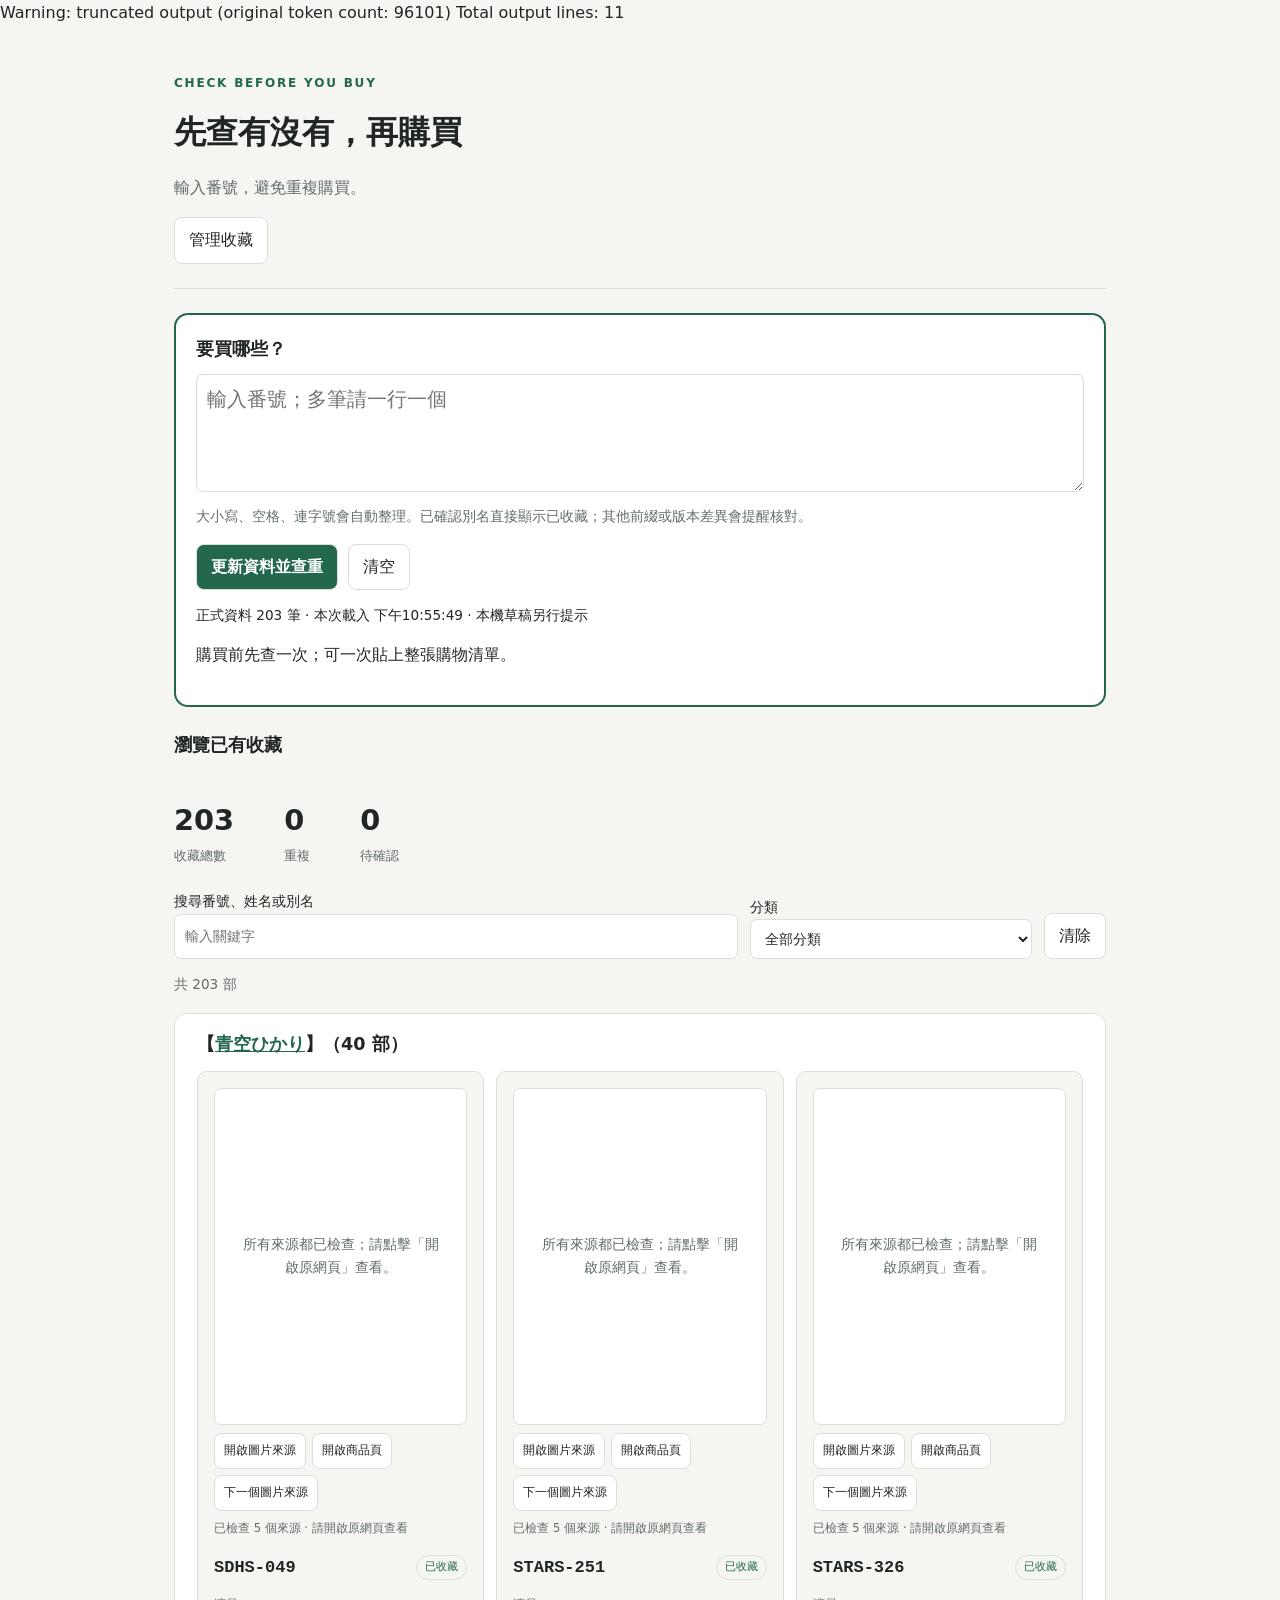
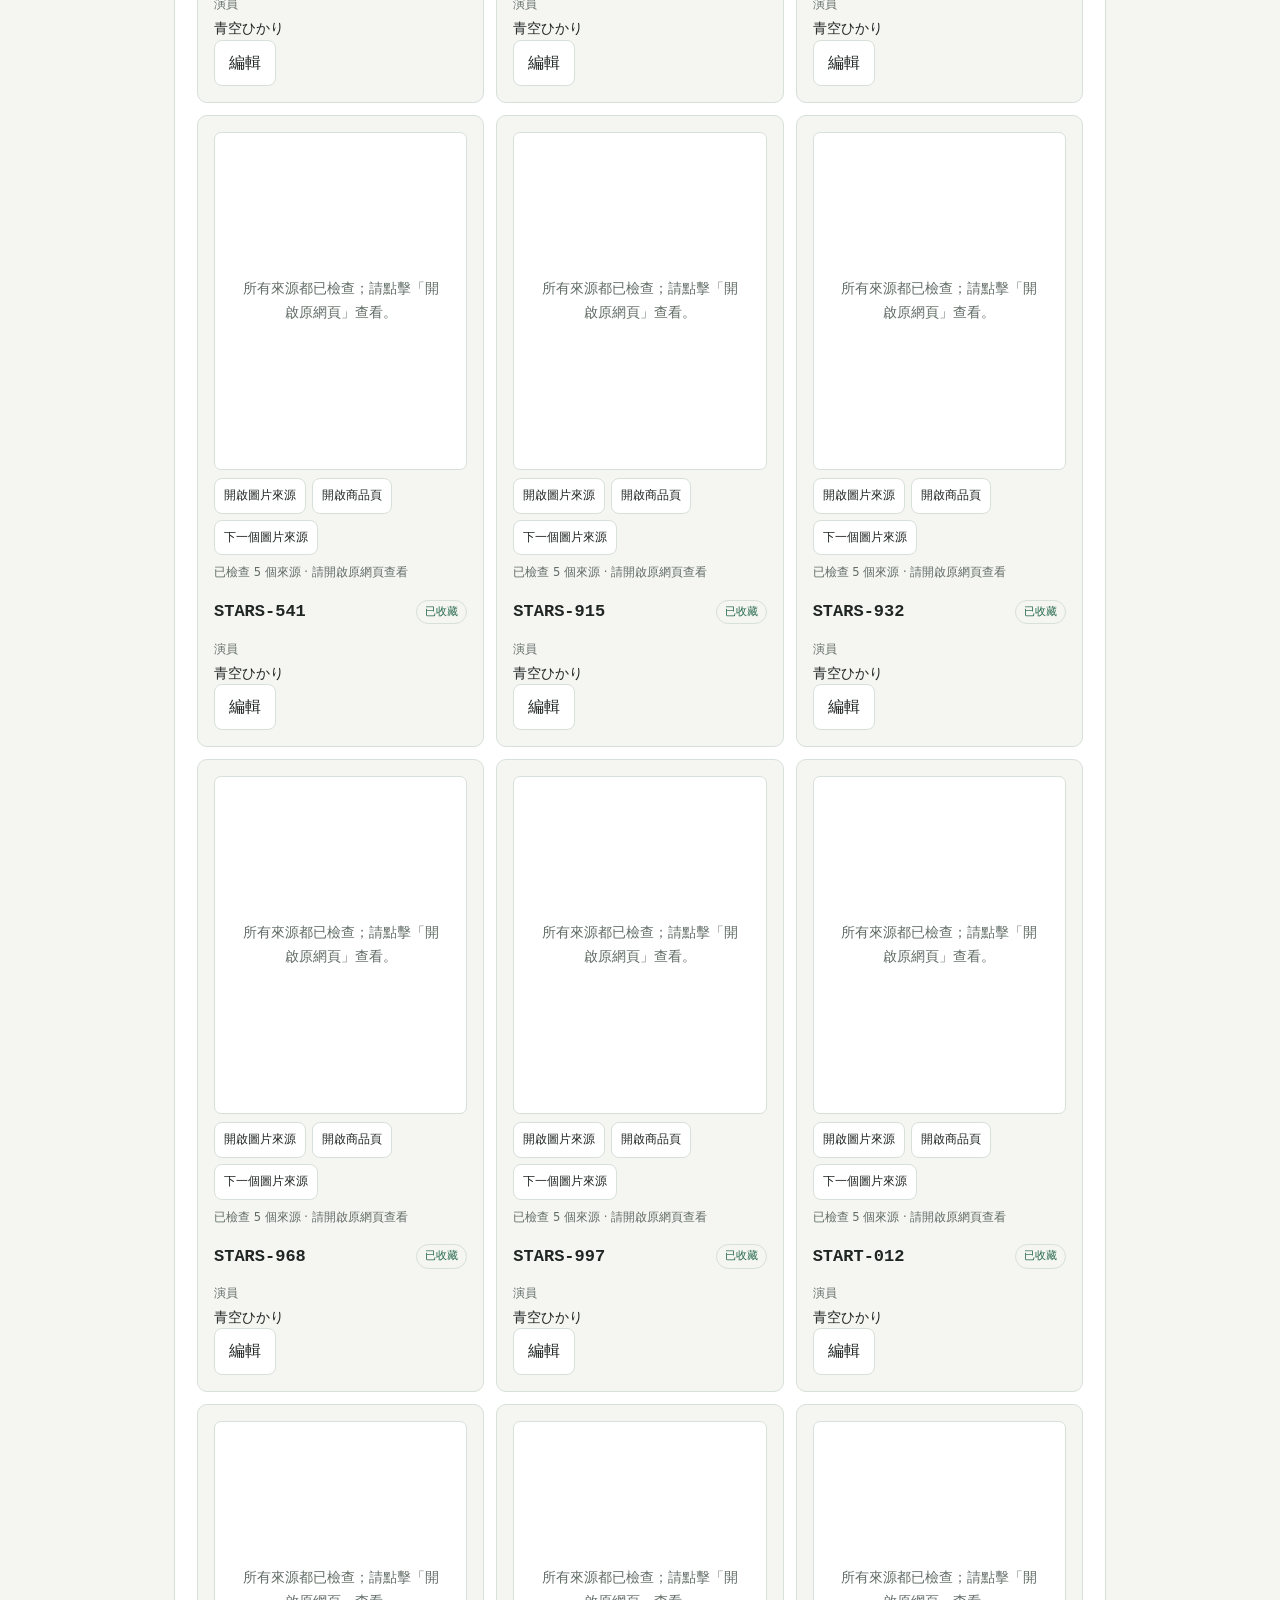
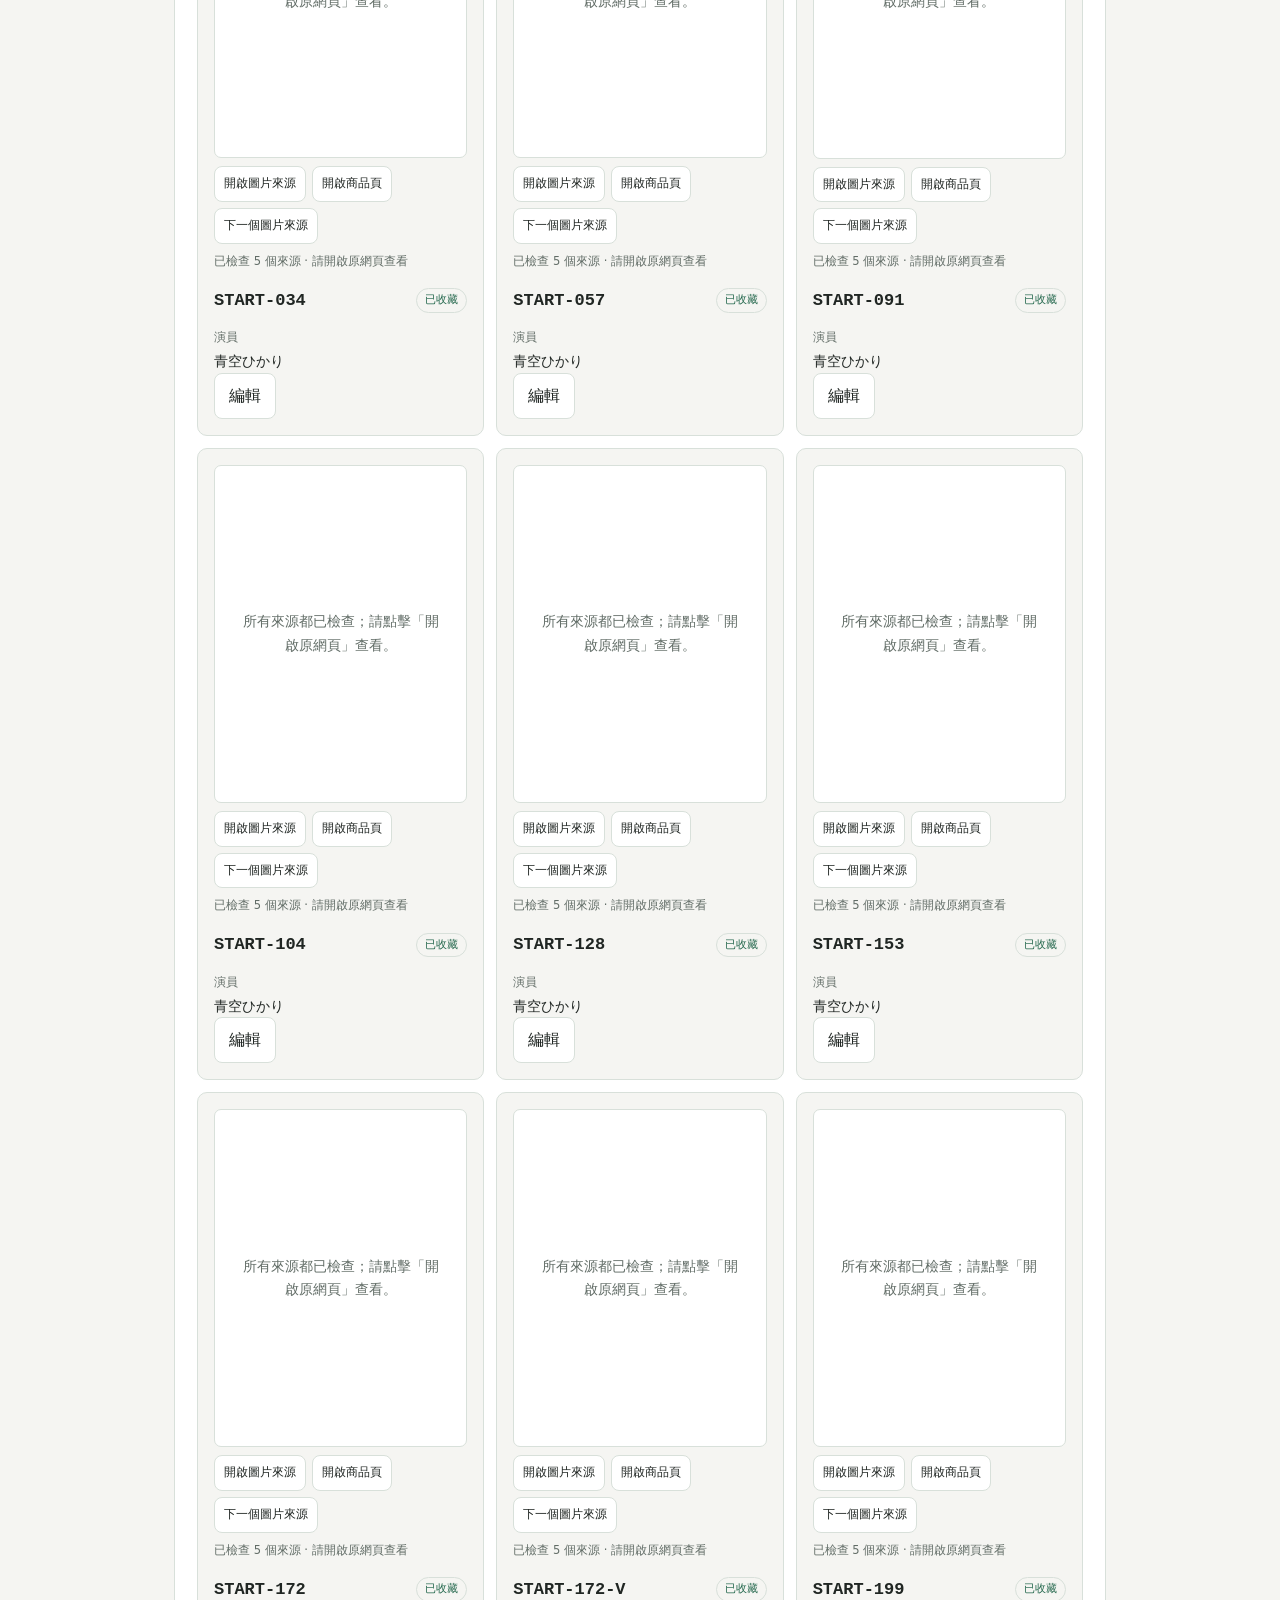
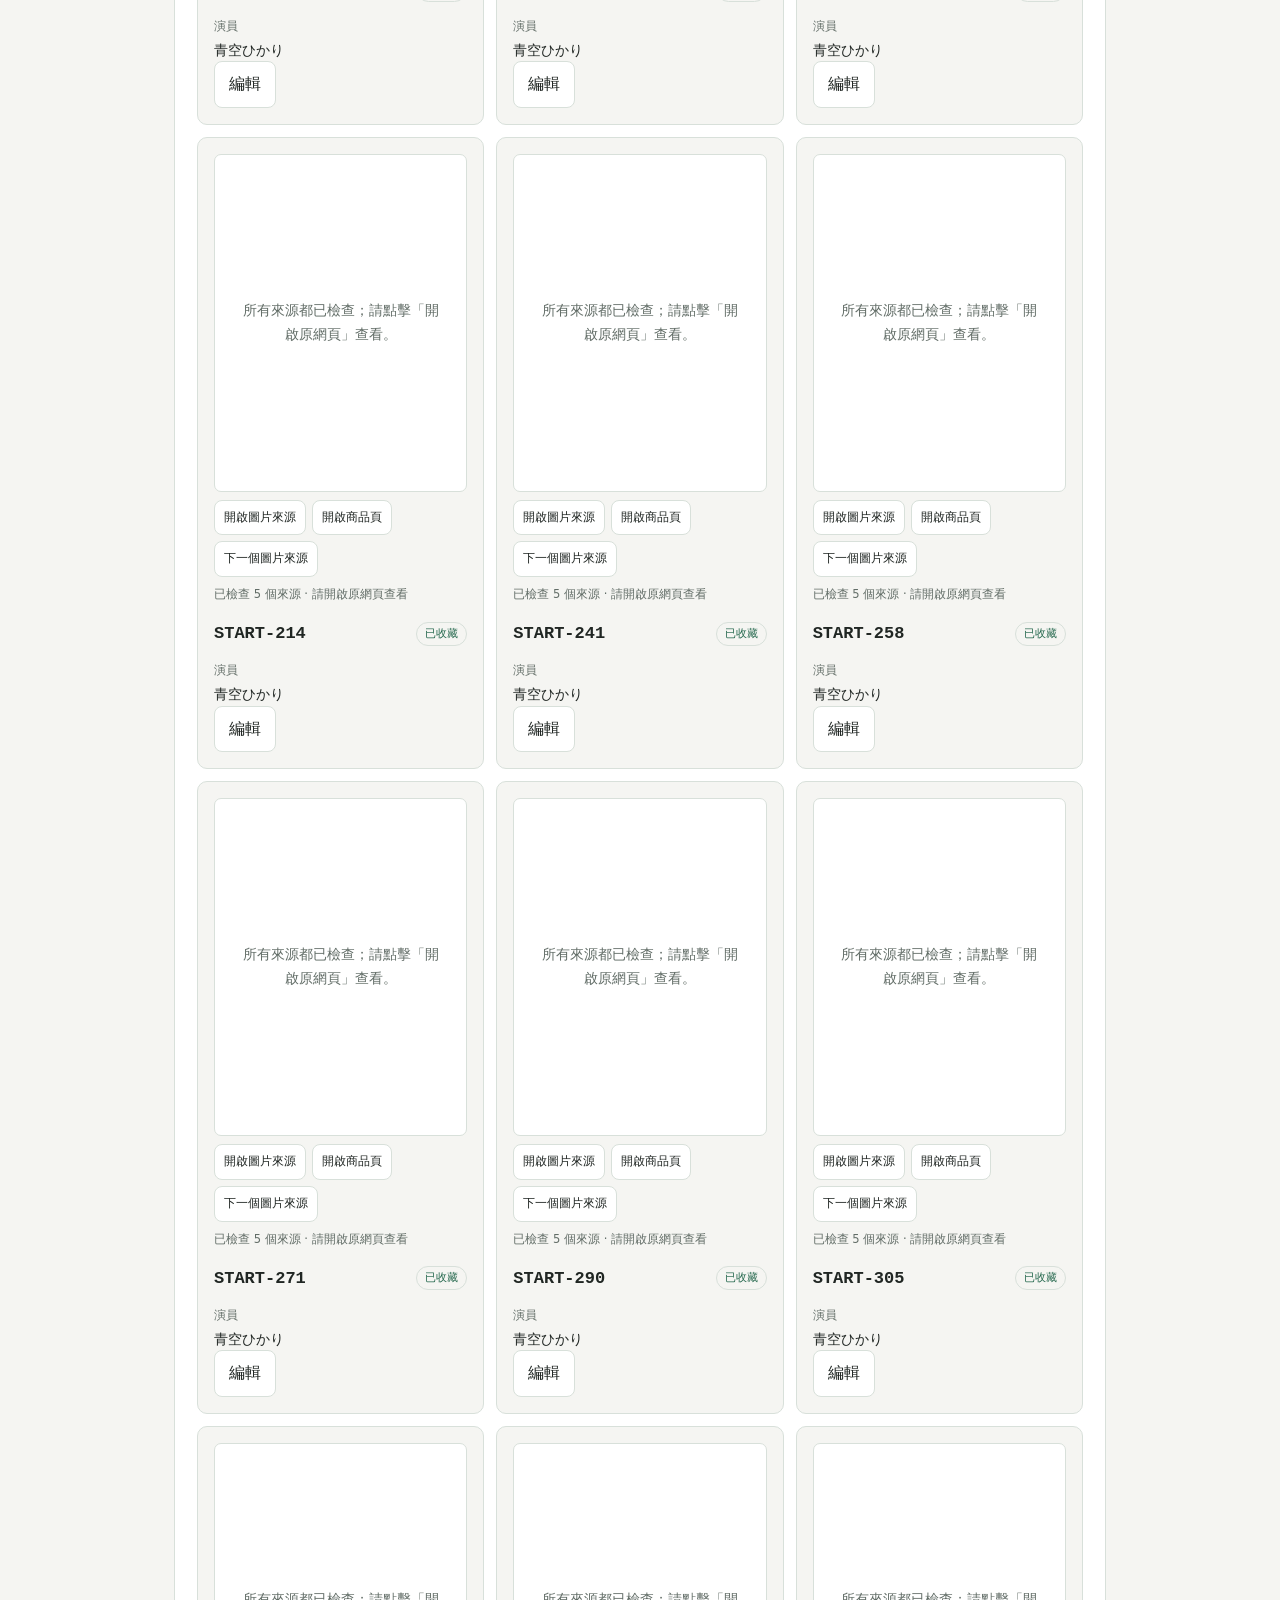
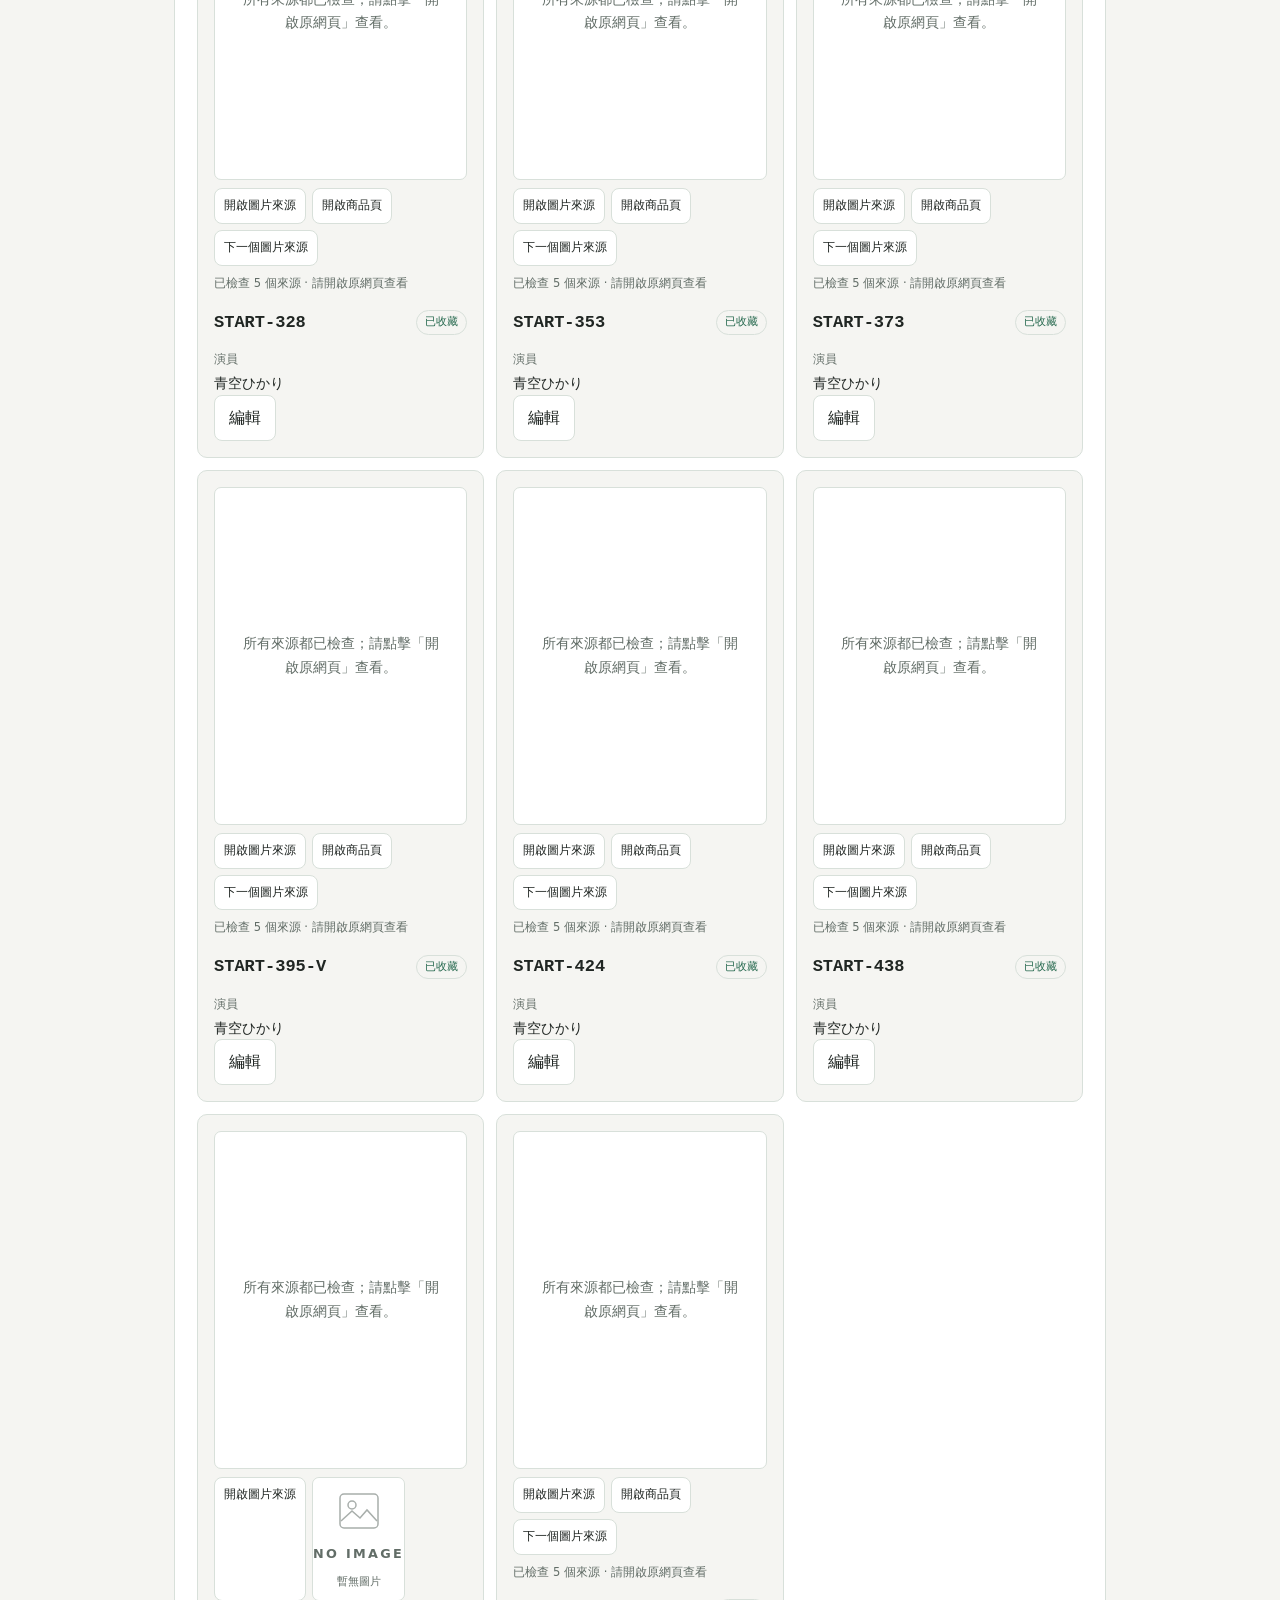
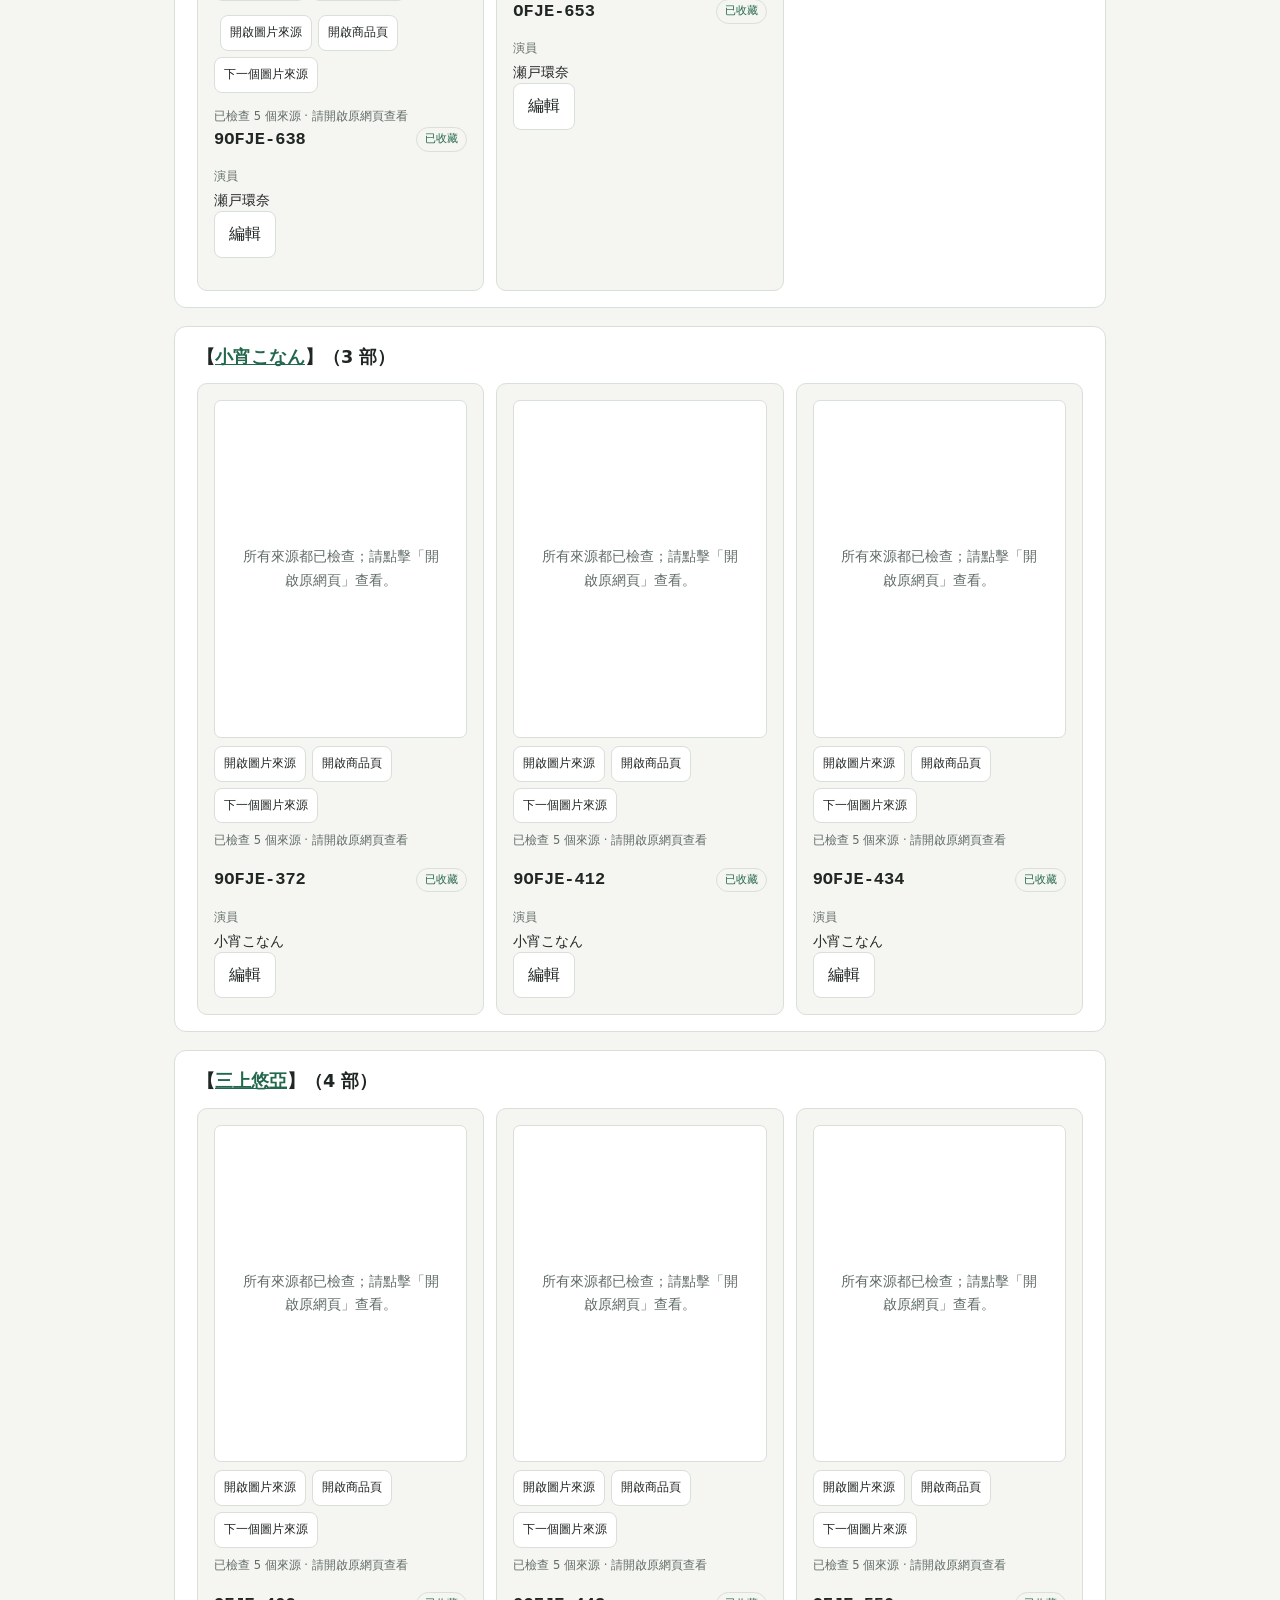
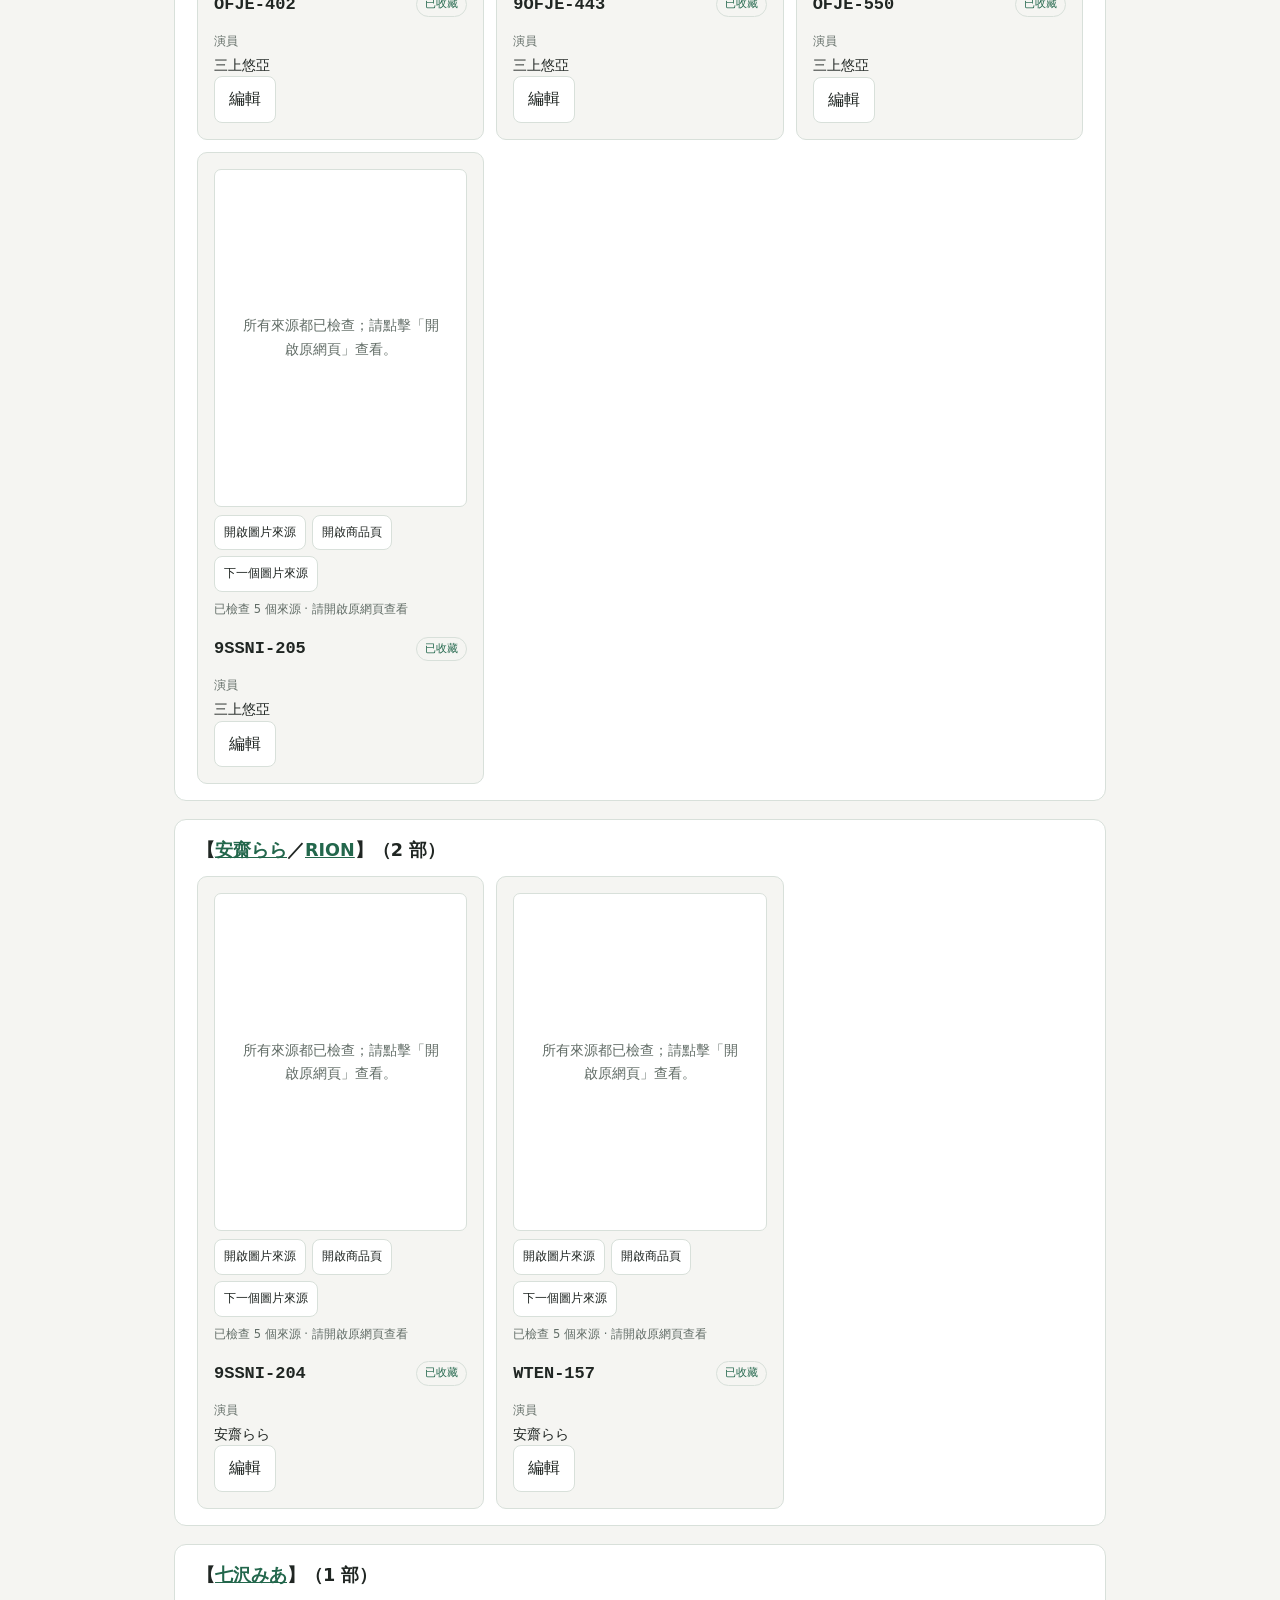
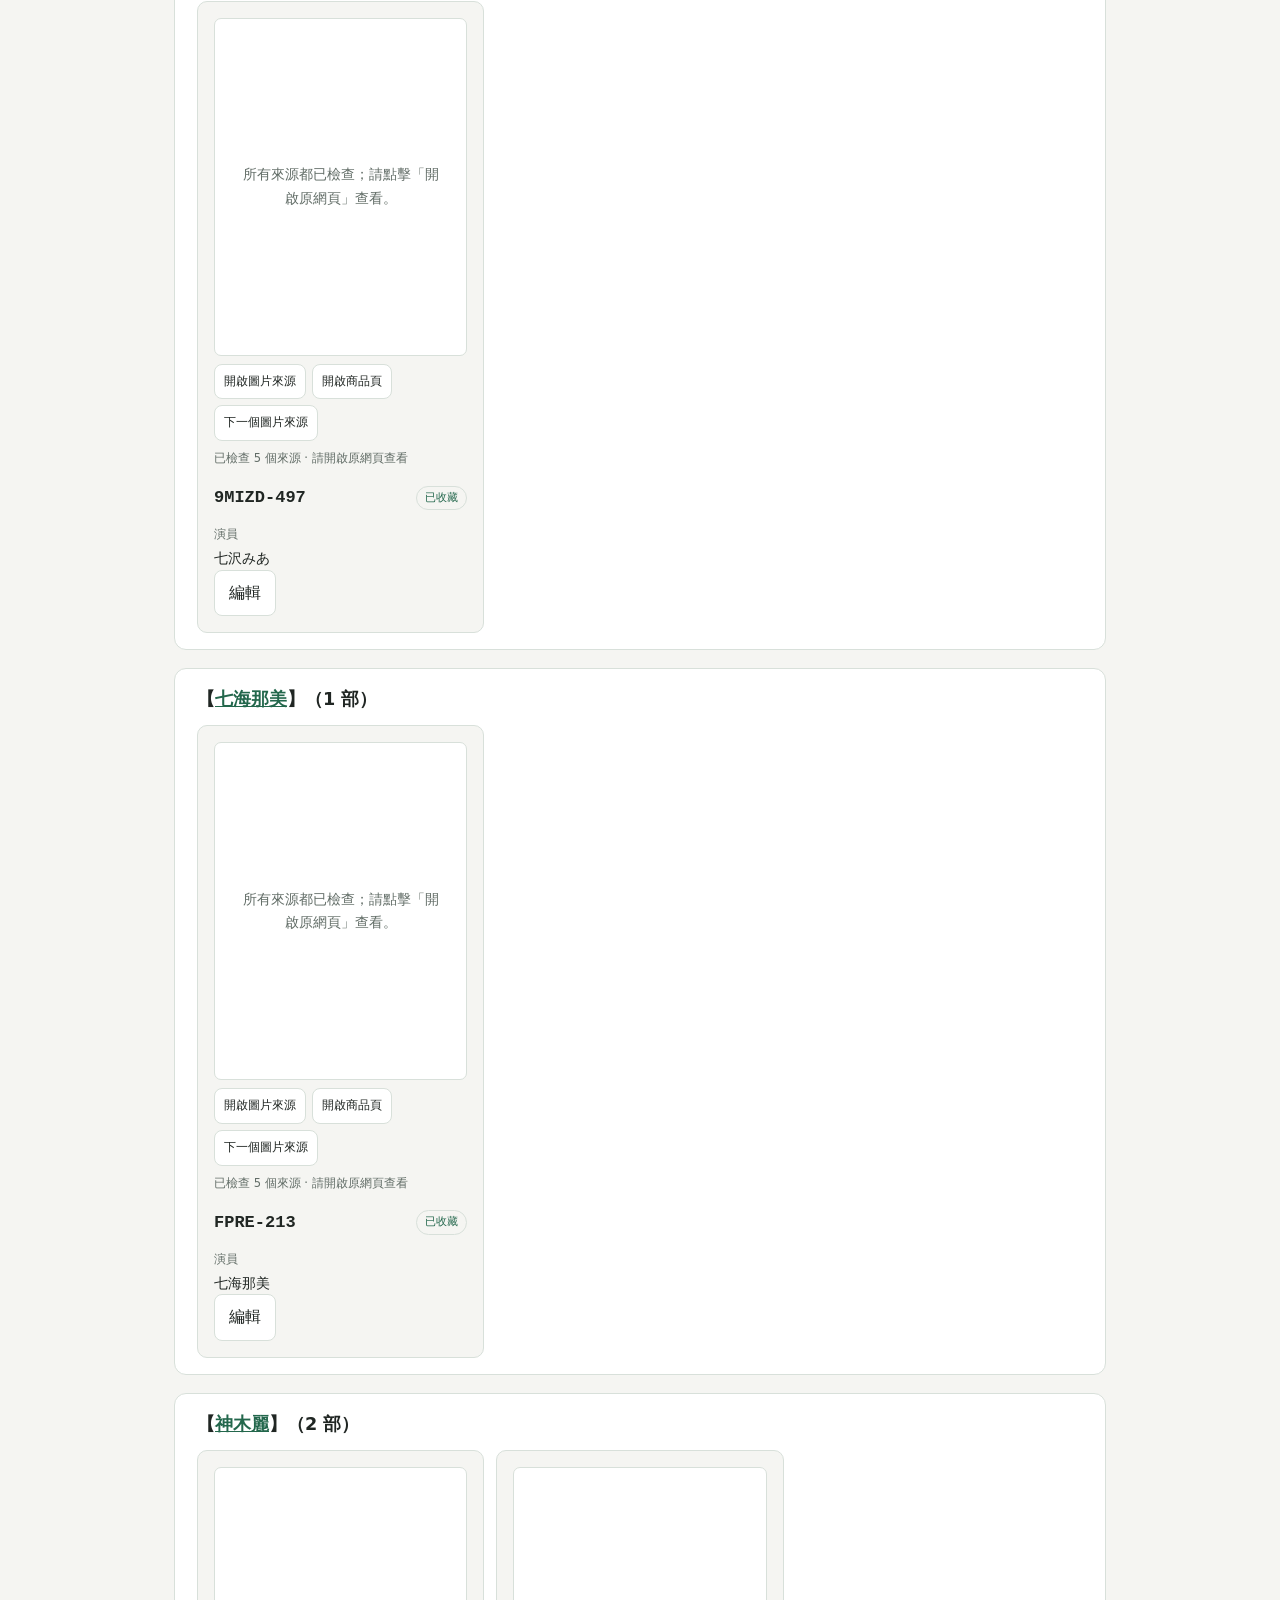
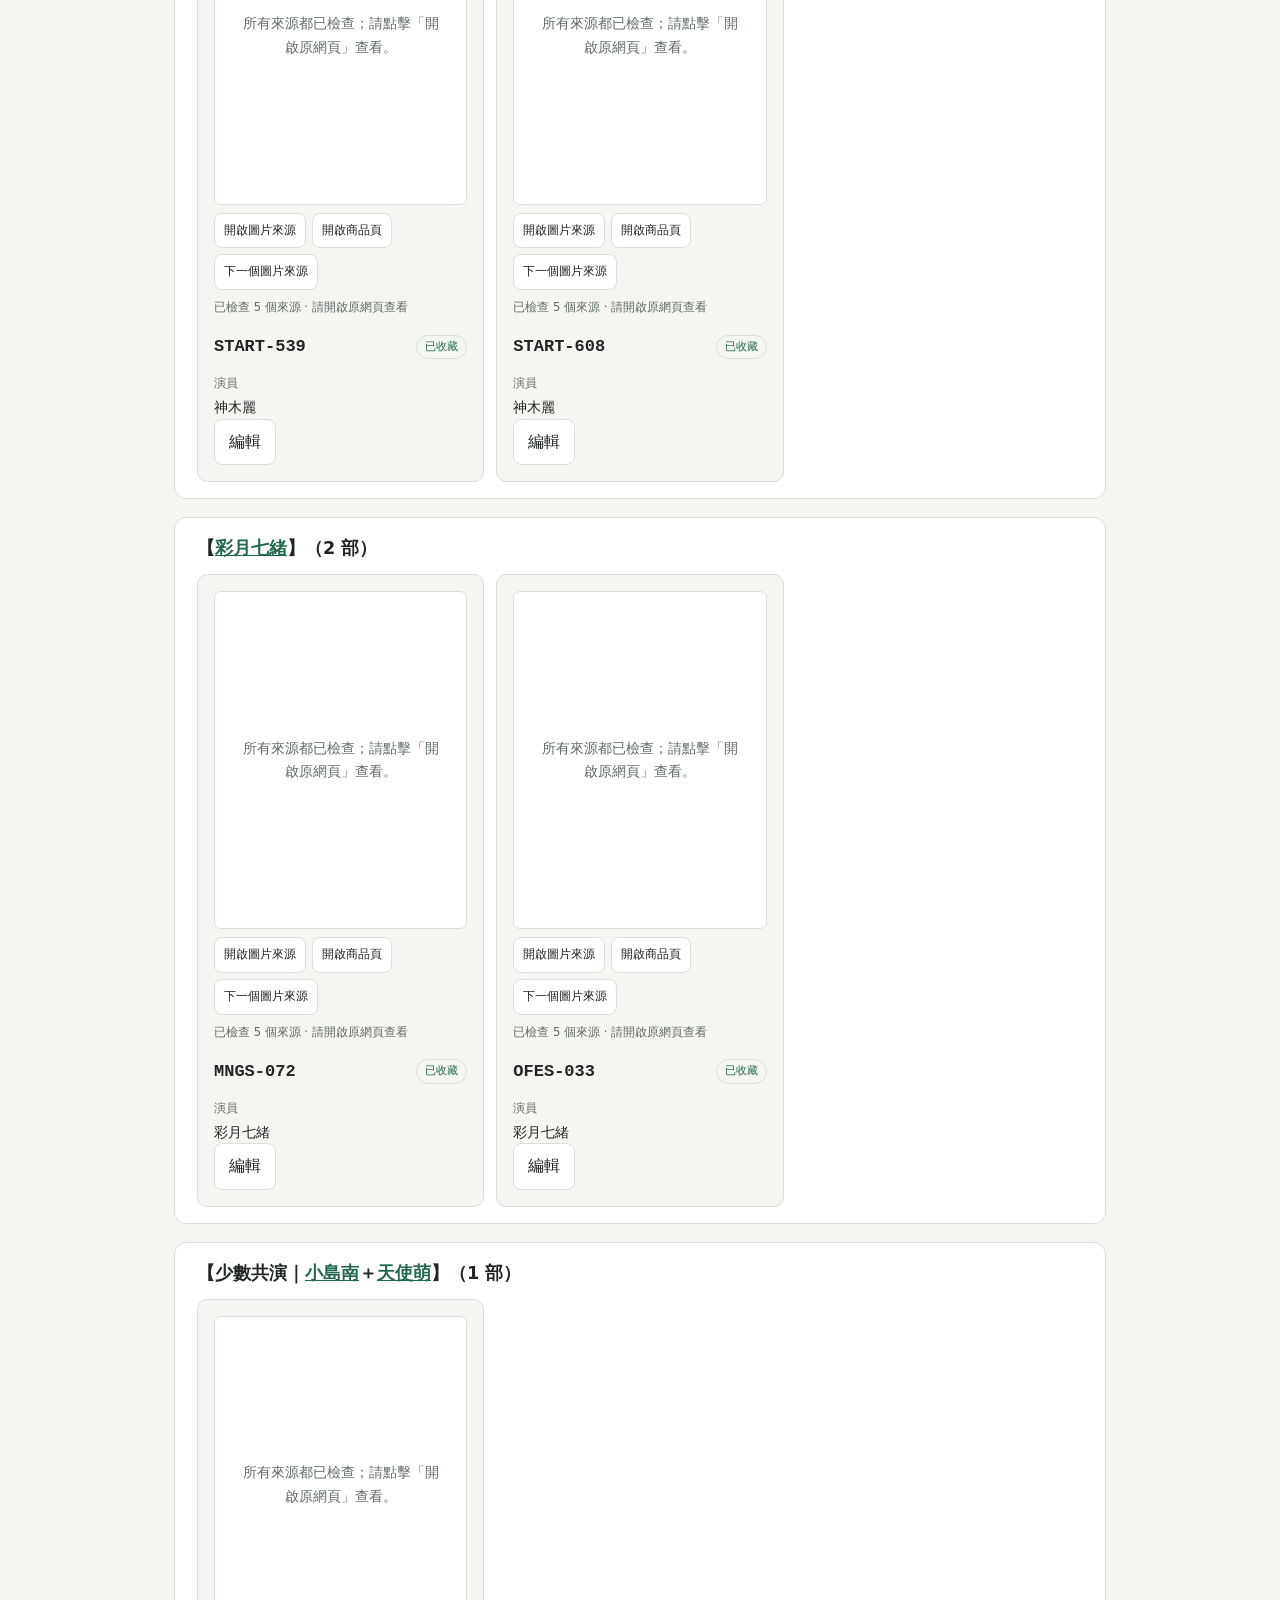
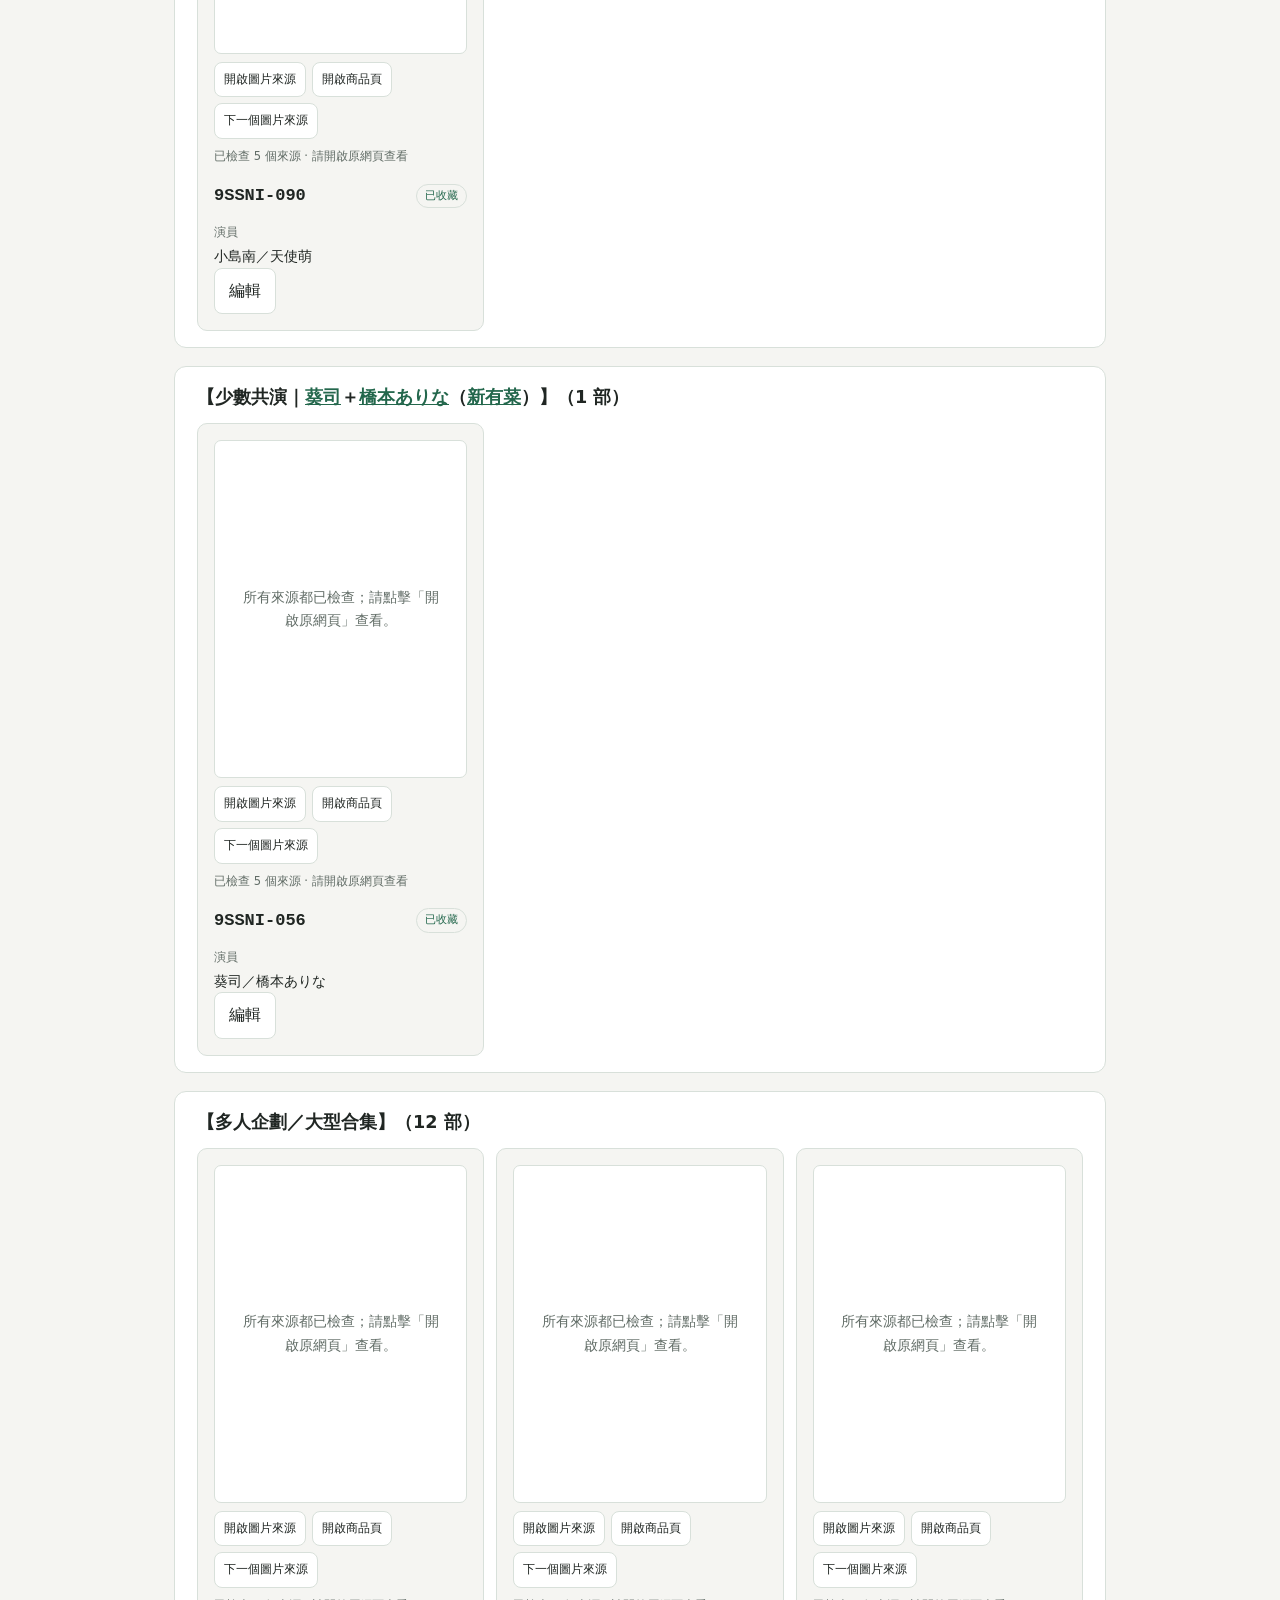
==== commit 09e3ed45: "Regenerate collection with edit buttons" ====
--- a/index.html
+++ b/index.html
@@ -1,4 +1,4 @@
-Warning: truncated output (original token count: 90760)
+Warning: truncated output (original token count: 96101)
 Total output lines: 11
 
 <!doctype html>
@@ -10,5 +10,5 @@
 <div class="stats"><strong>203<small>收藏總數</small></strong><strong>0<small>重複</small></strong><strong>0<small>待確認</small></strong></div>
 <div class="filters"><label>搜尋番號、姓名或別名<input id="search" type="search" placeholder="輸入關鍵字" autocomplete="off"></label><label>分類<select id="category"><option value="">全部分類</option><option value="category-01">青空ひかり</option><option value="category-02">鈴村あいり</option><option value="category-03">凰かなめ</option><option value="category-04">木下ひまり／花沢ひまり</option><option value="category-05">石川澪</option><option value="category-06">明里つむぎ</option><option value="category-07">桃乃木かな</option><option value="category-08">白上咲花</option><option value="category-09">河北彩伽／河北彩花</option><option value="category-10">博多彩葉</option><option value="category-11">金松季歩</option><option value="category-12">瀬戸環奈</option><option value="category-13">小宵こなん</option><option value="category-14">三上悠亞</option><option value="category-15">安齋らら／RION</option><option value="category-16">七沢みあ</option><option value="category-17">七海那美</option><option value="category-18">神木麗</option><option value="category-19">彩月七緒</option><option value="category-20">少數共演｜小島南＋天使萌</option><option value="category-21">少數共演｜葵司＋橋本ありな（新有菜）</option><option value="category-22">多人企劃／大型合集</option></select></label><button id="clear" type="button">清除</button></div>
 <p id="result-count" role="status">共 203 部</p><p id="empty" hidden>找不到符合的收藏，請調整搜尋條件。</p>
-<div id="collection"><section class="category" data-category="category-01"><h2>【<a class="person" href="https://av-wiki.net/?s=%E9%9D%92%E7%A9%BA%E3%81%B2%E3%81%8B%E3%82%8A&amp;post_type=product" target="_blank" rel="noopener noreferrer">青空ひかり</a>】（<span>40</span> 部）</h2><div class="collection-grid"><article class="entry" data-search="SDHS-049 青空ひかり  青空ひかり"><div class="content-preview" data-preview-urls="[&quot;https://pics.dmm.co.jp/mono/movie/adult/1sdhs049/1sdhs049pl.jpg&quot;, &quot;https://awsimgsrc.dmm.co.jp/pics_dig/digital/video/sdhs00049/sdhs00049pl.jpg&quot;, &quot;https://awsimgsrc.dmm.co.jp/pics_dig/digital/video/h_068sdhs00049/h_068sdhs00049pl.jpg?f=webp&quot;, &quot;https://image.mgstage.com/images/prestige/sdhs/049/pb_e_sdhs-049.jpg&quot;, &quot;https://pics.dmm.co.jp/mono/movie/adult/sdhs049/sdhs049pl.jpg&quot;]" data-code="SDHS-049"><div class="preview-stage"><div class="poster-slot" role="img" aria-label="暫無圖片"><svg viewBox="0 0 48 48" aria-hidden="true" focusable="false"><rect x="5" y="7" width="38" height="34" rx="4"/><circle cx="17" cy="18" r="4"/><path d="m6 34 11-10 8 7 7-8 10 11"/></svg><span>NO IMAGE</span><small>暫無圖片</small></div></div><div class="preview-controls"><a class="button preview-open" href="https://pics.dmm.co.jp/mono/movie/adult/1sdhs049/1sdhs049pl.jpg" target="_blank" rel="noopener noreferrer">開啟圖片來源</a><a class="button" href="https://al.dmm.co.jp/?lurl=https%3A%2F%2Fwww.dmm.co.jp%2Fdigital%2Fvideoa%2F-%2Fdetail%2F%3D%2Fcid%3Dsdhs00049%2F&amp;af_id=dmm8234-027&amp;ch_id=link" target="_blank" rel="noopener noreferrer">開啟商品頁</a><button class="preview-next" type="button">下一個圖片來源</button></div><p class="preview-status" role="status">預覽尚未載入</p></div><div class="entry-heading"><div class="code" role="heading" aria-level="3">SDHS-049</div><span class="owned-badge">已收藏</span></div><dl class="entry-details"><div><dt>演員</dt><dd>青空ひかり</dd></div></dl></article><article class="entry" data-search="STARS-251 青空ひかり  青空ひかり"><div class="content-preview" data-preview-urls="[&quot;https://pics.dmm.co.jp/mono/movie/adult/1stars251/1stars251pl.jpg&quot;, &quot;https://awsimgsrc.dmm.co.jp/pics_dig/digital/video/stars00251/stars00251pl.jpg&quot;, &quot;https://awsimgsrc.dmm.co.jp/pics_dig/digital/video/h_068stars00251/h_068stars00251pl.jpg?f=webp&quot;, &quot;https://image.mgstage.com/images/prestige/stars/251/pb_e_stars-251.jpg&quot;, &quot;https://pics.dmm.co.jp/mono/movie/adult/stars251/stars251pl.jpg&quot;]" data-code="STARS-251"><div class="preview-stage"><div class="poster-slot" role="img" aria-label="暫無圖片"><svg viewBox="0 0 48 48" aria-hidden="true" focusable="false"><rect x="5" y="7" width="38" height="34" rx="4"/><circle cx="17" cy="18" r="4"/><path d="m6 34 11-10 8 7 7-8 10 11"/></svg><span>NO IMAGE</span><small>暫無圖片</small></div></div><div class="preview-controls"><a class="button preview-open" href="https://pics.dmm.co.jp/mono/movie/adult/1stars251/1stars251pl.jpg" target="_blank" rel="noopener noreferrer">開啟圖片來源</a><a class="button" href="https://al.dmm.co.jp/?lurl=https%3A%2F%2Fwww.dmm.co.jp%2Fdigital%2Fvideoa%2F-%2Fdetail%2F%3D%2Fcid%3Dstars00251%2F&amp;af_id=dmm8234-027&amp;ch_id=link" target="_blank" rel="noopener noreferrer">開啟商品頁</a><button class="preview-next" type="button">下一個圖片來源</button></div><p class="preview-status" role="status">預覽尚未載入</p></div><div class="entry-heading"><div class="code" role="heading" aria-level="3">STARS-251</div><span class="owned-badge">已收藏</span></div><dl class="entry-details"><div><dt>演員</dt><dd>青空ひかり</dd></div></dl></article><article class="entry" data-search="STARS-326 青空ひかり  青空ひかり"><div class="content-preview" data-preview-urls="[&quot;https://pics.dmm.co.jp/mono/movie/adult/1stars326/1stars326pl.jpg&quot;, &quot;https://awsimgsrc.dmm.co.jp/pics_dig/digital/video/stars00326/stars00326pl.jpg&quot;, &quot;https://awsimgsrc.dmm.co.jp/pics_dig/digital/video/h_068stars00326/h_068stars00326pl.jpg?f=webp&quot;, &quot;https://image.mgstage.com/images/prestige/stars/326/pb_e_stars-326.jpg&quot;, &quot;https://pics.dmm.co.jp/mono/movie/adult/stars326/stars326pl.jpg&quot;]" data-code="STARS-326"><div class="preview-stage"><div class="poster-slot" role="img" aria-label="暫無圖片"><svg viewBox="0 0 48 48" aria-hidden="true" focusable="false"><rect x="5" y="7" width="38" height="34" rx="4"/><circle cx="17" cy="18" r="4"/><path d="m6 34 11-10 8 7 7-8 10 11"/></svg><span>NO IMAGE</span><small>暫無圖片</small></div></div><div class="preview-controls"><a class="button preview-open" href="https://pics.dmm.co.jp/mono/movie/adult/1stars326/1stars326pl.jpg" target="_blank" rel="noopener noreferrer">開啟圖片來源</a><a class="button" href="https://al.dmm.co.jp/?lurl=https%3A%2F%2Fwww.dmm.co.jp%2Fdigital%2Fvideoa%2F-%2Fdetail%2F%3D%2Fcid%3Dstars00326%2F&amp;af_id=dmm8234-027&amp;ch_id=link" target="_blank" rel="noopener noreferrer">開啟商品頁</a><button class="preview-next" type="button">下一個圖片來源</button></div><p class="preview-status" role="status">預覽尚未載入</p></div><div class="entry-heading"><div class="code" role="heading" aria-level="3">STARS-326</div><span class="owned-badge">已收藏</span></div><dl class="entry-details"><div><dt>演員</dt><dd>青空ひかり</dd></div></dl></article><article class="entry" data-search="STARS-541 青空ひかり  青空ひかり"><div class="content-preview" data-preview-urls="[&quot;https://pics.dmm.co.jp/mono/movie/adult/1stars541/1stars541pl.jpg&quot;, &quot;https://awsimgsrc.dmm.co.jp/pics_dig/digital/video/stars00541/stars00541pl.jpg&quot;, &quot;https://awsimgsrc.dmm.co.jp/pics_dig/digital/video/h_068stars00541/h_068stars00541pl.jpg?f=webp&quot;, &quot;https://image.mgstage.com/images/prestige/stars/541/pb_e_stars-541.jpg&quot;, &quot;https://pics.dmm.co.jp/mono/movie/adult/stars541/stars541pl.jpg&quot;]" data-code="STARS-541"><div class="preview-stage"><div class="poster-slot" role="img" aria-label="暫無圖片"><svg viewBox="0 0 48 48" aria-hidden="true" focusable="false"><rect x="5" y="7" width="38" height="34" rx="4"/><circle cx="17" cy="18" r="4"/><path d="m6 34 11-10 8 7 7-8 10 11"/></svg><span>NO IMAGE</span><small>暫無圖片</small></div></div><div class="preview-controls"><a class="button preview-open" href="https://pics.dmm.co.jp/mono/movie/adult/1stars541/1stars541pl.jpg" target="_blank" rel="noopener noreferrer">開啟圖片來源</a><a class="button" href="https://al.dmm.co.jp/?lurl=https%3A%2F%2Fwww.dmm.co.jp%2Fdigital%2Fvideoa%2F-%2Fdetail%2F%3D%2Fcid%3Dstars00541%2F&amp;af_id=dmm8234-027&amp;ch_id=link" target="_blank" rel="noopener noreferrer">開啟商品頁</a><button class="preview-next" type="button">下一個圖片來源</button></div><p class="preview-status" role="status">預覽尚未載入</p></div><div class="entry-heading"><div class="code" role="heading" aria-level="3">STARS-541</div><span class="owned-badge">已收藏</span></div><dl class="entry-details"><div><dt>演員</dt><dd>青空ひかり</dd></div></dl></article><article class="entry" data-search="STARS-915 青空ひかり  青空ひかり"><div class="content-preview" data-preview-urls="[&quot;https://pics.dmm.co.jp/mono/movie/adult/1stars915/1stars915pl.jpg&quot;, &quot;https://awsimgsrc.dmm.co.jp/pics_dig/digital/video/stars00915/stars00915pl.jpg&quot;, &quot;https://awsimgsrc.dmm.co.jp/pics_dig/digital/video/h_068stars00915/h_068stars00915pl.jpg?f=webp&quot;, &quot;https://image.mgstage.com/images/prestige/stars/915/pb_e_stars-915.jpg&quot;, &quot;https://pics.dmm.co.jp/mono/movie/adult/stars915/stars915pl.jpg&quot;]" data-code="STARS-915"><div class="preview-stage"><div class="poster-slot" role="img" aria-label="暫無圖片"><svg viewBox="0 0 48 48" aria-hidden="true" focusable="false"><rect x="5" y="7" width="38" height="34" rx="4"/><circle cx="17" cy="18" r="4"/><path d="m6 34 11-10 8 7 7-8 10 11"/></svg><span>NO IMAGE</span><small>暫無圖片</small></div></div><div class="preview-controls"><a class="button preview-open" href="https://pics.dmm.co.jp/mono/movie/adult/1stars915/1stars915pl.jpg" target="_blank" rel="noopener noreferrer">開啟圖片來源</a><a class="button" href="https://al.dmm.co.jp/?lurl=https%3A%2F%2Fwww.dmm.co.jp%2Fdigital%2Fvideoa%2F-%2Fdetail%2F%3D%2Fcid%3Dstars00915%2F&amp;af_id=dmm8234-027&amp;ch_id=link" target="_blank" rel="noopener noreferrer">開啟商品頁</a><button class="preview-next" type="button">下一個圖片來源</button></div><p class="preview-status" role="status">預覽尚未載入</p></div><div class="entry-heading"><div class="code" role="heading" aria-level="3">STARS-915</div><span class="owned-badge">已收藏</span></div><dl class="entry-details"><div><dt>演員</dt><dd>青空ひかり</dd></div></dl></article><article class="entry" data-search="STARS-932 青空ひかり  青空ひかり"><div class="content-preview" data-preview-urls="[&quot;https://pics.dmm.co.jp/mono/movie/adult/1stars932/1stars932pl.jpg&quot;, &quot;https://awsimgsrc.dmm.co.jp/pics_dig/digital/video/stars00932/stars00932pl.jpg&quot;, &quot;https://awsimgsrc.dmm.co.jp/pics_dig/digital/video/h_068stars00932/h_068stars00932pl.jpg?f=webp&quot;, &quot;https://image.mgstage.com/images/prestige/stars/932/pb_e_stars-932.jpg&quot;, &quot;https://pics.dmm.co.jp/mono/movie/adult/stars932/stars932pl.jpg&quot;]" data-code="STARS-932"><div class="preview-stage"><div class="poster-slot" role="img" aria-label="暫無圖片"><svg viewBox="0 0 48 48" aria-hidden="true" focusable="false"><rect x="5" y="7" width="38" height="34" rx="4"/><circle cx="17" cy="18" r="4"/><path d="m6 34 11-10 8 7 7-8 10 11"/></svg><span>NO IMAGE</span><small>暫無圖片</small></div></div><div class="preview-controls"><a class="button preview-open" href="https://pics.dmm.co.jp/mono/movie/adult/1stars932/1stars932pl.jpg" target="_blank" rel="noopener noreferrer">開啟圖片來源</a><a class="button" href="https://al.dmm.co.jp/?lurl=https%3A%2F%2Fwww.dmm.co.jp%2Fdigital%2Fvideoa%2F-%2Fdetail%2F%3D%2Fcid%3Dstars00932%2F&amp;af_id=dmm8234-027&amp;ch_id=link" target="_blank" rel="noopener noreferrer">開啟商品頁</a><button class="preview-next" type="button">下一個圖片來源</button></div><p class="preview-status" role="status">預覽尚未載入</p></div><div class="entry-heading"><div class="code" role="heading" aria-level="3">STARS-932</div><span class="owned-badge">已收藏</span></div><dl class="entry-details"><div><dt>演員</dt><dd>青空ひかり</dd></div></dl></article><article class="entry" data-search="STARS-968 青空ひかり  青空ひかり"><div class="content-preview" data-preview-urls="[&quot;https://pics.dmm.co.jp/mono/movie/adult/1stars968/1stars968pl.jpg&quot;, &quot;https://awsimgsrc.dmm.co.jp/pics_dig/digital/video/stars00968/stars00968pl.jpg&quot;, &quot;https://awsimgsrc.dmm.co.jp/pics_dig/digital/video/h_068stars00968/h_068stars00968pl.jpg?f=webp&quot;, &quot;https://image.mgstage.com/images/prestige/stars/968/pb_e_stars-968.jpg&quot;, &quot;https://pics.dmm.co.jp/mono/movie/adult/stars968/stars968pl.jpg&quot;]" data-code="STARS-968"><div class="preview-stage"><div class="poster-slot" role="img" aria-label="暫無圖片"><svg viewBox="0 0 48 48" aria-hidden="true" focusable="false"><rect x="5" y="7" width="38" height="34" rx="4"/><circle cx="17" cy="18" r="4"/><path d="m6 34 11-10 8 7 7-8 10 11"/></svg><span>NO IMAGE</span><small>暫無圖片</small></div></div><div class="preview-controls"><a class="button preview-open" href="https://pics.dmm.co.jp/mono/movie/adult/1stars968/1stars968pl.jpg" target="_blank" rel="noopener noreferrer">開啟圖片來源</a><a class="button" href="https://al.dmm.co.jp/?lurl=https%3A%2F%2Fwww.dmm.co.jp%2Fdigital%2Fvideoa%2F-%2Fdetail%2F%3D%2Fcid%3Dstars00968%2F&amp;af_id=dmm8234-027&amp;ch_id=link" target="_blank" rel="noopener noreferrer">開啟商品頁</a><button class="preview-next" type="button">下一個圖片來源</button></div><p class="preview-status" role="status">預覽尚未載入</p></div><div class="entry-heading"><div class="code" role="heading" aria-level="3">STARS-968</div><span class="owned-badge">已收藏</span></div><dl class="entry-details"><div><dt>演員</dt><dd>青空ひかり</dd></div></dl></article><article class="entry" data-search="STARS-997 青空ひかり  青空ひかり"><div class="content-preview" data-preview-urls="[&quot;https://pics.dmm.co.jp/mono/movie/adult/1stars997/1stars997pl.jpg&quot;, &quot;https://awsimgsrc.dmm.co.jp/pics_dig/digital/video/stars00997/stars00997pl.jpg&quot;, &quot;https://awsimgsrc.dmm.co.jp/pics_dig/digital/video/h_068stars00997/h_068stars00997pl.jpg?f=webp&quot;, &quot;https://image.mgstage.com/images/prestige/stars/997/pb_e_stars-997.jpg&quot;, &quot;https://pics.dmm.co.jp/mono/movie/adult/stars997/stars997pl.jpg&quot;]" data-code="STARS-997"><div class="preview-stage"><div class="poster-slot" role="img" aria-label="暫無圖片"><svg viewBox="0 0 48 48" aria-hidden="true" focusable="false"><rect x="5" y="7" width="38" height="34" rx="4"/><circle cx="17" cy="18" r="4"/><path d="m6 34 11-10 8 7 7-8 10 11"/></svg><span>NO IMAGE</span><small>暫無圖片</small></div></div><div class="preview-controls"><a class="button preview-open" href="https://pics.dmm.co.jp/mono/movie/adult/1stars997/1stars997pl.jpg" target="_blank" rel="noopener noreferrer">開啟圖片來源</a><a class="button" href="https://al.dmm.co.jp/?lurl=https%3A%2F%2Fwww.dmm.co.jp%2Fdigital%2Fvideoa%2F-%2Fdetail%2F%3D%2Fcid%3Dstars00997%2F&amp;af_id=dmm8234-027&amp;ch_id=link" target="_blank" rel="noopener noreferrer">開啟商品頁</a><button class="preview-next" type="button">下一個圖片來源</button></div><p class="preview-status" role="status">預覽尚未載入</p></div><div class="entry-heading"><div class="code" role="heading" aria-level="3">STARS-997</div><span class="owned-badge">已收藏</span></div><dl class="entry-details"><div><dt>演員</dt><dd>青空ひかり</dd></div></dl></article><article class="entry" data-search="START-012 青空ひかり  青空ひかり"><div class="content-preview" data-preview-urls="[&quot;https://pics.dmm.co.jp/mono/movie/adult/1start012/1start012pl.jpg&quot;, &quot;https://awsimgsrc.dmm.co.jp/pics_dig/digital/video/start00012/start00012pl.jpg&quot;, &quot;https://awsimgsrc.dmm.co.jp/pics_dig/digital/video/h_068start00012/h_068start00012pl.jpg?f=webp&quot;, &quot;https://image.mgstage.com/images/prestige/start/012/pb_e_start-012.jpg&quot;, &quot;https://pics.dmm.co.jp/mono/movie/adult/start012/start012pl.jpg&quot;]" data-code="START-012"><div class="preview-stage"><div class="poster-slot" role="img" aria-label="暫無圖片"><svg viewBox="0 0 48 48" aria-hidden="true" focusable="false"><rect x="5" y="7" width="38" height="34" rx="4"/><circle cx="17" cy="18" r="4"/><path d="m6 34 11-10 8 7 7-8 10 11"/></svg><span>NO IMAGE</span><small>暫無圖片</small></div></div><div class="preview-controls"><a class="button preview-open" href="https://pics.dmm.co.jp/mono/movie/adult/1start012/1start012pl.jpg" target="_blank" rel="noopener noreferrer">開啟圖片來源</a><a class="button" href="https://al.dmm.co.jp/?lurl=https%3A%2F%2Fwww.dmm.co.jp%2Fdigital%2Fvideoa%2F-%2Fdetail%2F%3D%2Fcid%3Dstart00012%2F&amp;af_id=dmm8234-027&amp;ch_id=link" target="_blank" rel="noopener noreferrer">開啟商品頁</a><button class="preview-next" type="button">下一個圖片來源</button></div><p class="preview-status" role="status">預覽尚未載入</p></div><div class="entry-heading"><div class="code" role="heading" aria-level="3">START-012</div><span class="owned-badge">已收藏</span></div><dl class="entry-details"><div><dt>演員</dt><dd>青空ひかり</dd></div></dl></article><article class="entry" data-search="START-034 青空ひかり  青空ひかり"><div class="content-preview" data-preview-urls="[&quot;https://pics.dmm.co.jp/mono/movie/adult/1start034/1start034pl.jpg&quot;, &quot;https://awsimgsrc.dmm.co.jp/pics_dig/digital/video/start00034/start00034pl.jpg&quot;, &quot;https://awsimgsrc.dmm.co.jp/pics_dig/digital/video/h_068start00034/h_068start00034pl.jpg?f=webp&quot;, &quot;https://image.mgstage.com/images/prestige/start/034/pb_e_start-034.jpg&quot;, &quot;https://pics.dmm.co.jp/mono/movie/adult/start034/start034pl.jpg&quot;]" data-code="START-034"><div class="preview-stage"><div class="poster-slot" role="img" aria-label="暫無圖片"><svg viewBox="0 0 48 48" aria-hidden="true" focusable="false"><rect x="5" y="7" width="38" height="34" rx="4"/><circle cx="17" cy="18" r="4"/><path d="m6 34 11-10 8 7 7-8 10 11"/></svg><span>NO IMAGE</span><small>暫無圖片</small></div></div><div class="preview-controls"><a class="button preview-open" href="https://pics.dmm.co.jp/mono/movie/adult/1start034/1start034pl.jpg" target="_blank" rel="noopener noreferrer">開啟圖片來源</a><a class="button" href="https://al.dmm.co.jp/?lurl=https%3A%2F%2Fwww.dmm.co.jp%2Fdigital%2Fvideoa%2F-%2Fdetail%2F%3D%2Fcid%3Dstart00034%2F&amp;af_id=dmm8234-027&amp;ch_id=link" target="_blank" rel="noopener noreferrer">開啟商品頁</a><button class="preview-next" type="button">下一個圖片來源</button></div><p class="preview-status" role="status">預覽尚未載入</p></div><div class="entry-heading"><div class="code" role="heading" aria-level="3">START-034</div><span class="owned-badge">已收藏</span></div><dl class="entry-details"><div><dt>演員</dt><dd>青空ひかり</dd></div></dl></article><article class="entry" data-search="START-057 青空ひかり  青空ひかり"><div class="content-preview" data-preview-urls="[&quot;https://pics.dmm.co.jp/mono/movie/adult/1start057/1start057pl.jpg&quot;, &quot;https://awsimgsrc.dmm.co.jp/pics_dig/digital/video/start00057/start00057pl.jpg&quot;, &quot;https://awsimgsrc.dmm.co.jp/pics_dig/digital/video/h_068start00057/h_068start00057pl.jpg?f=webp&quot;, &quot;https://image.mgstage.com/images/prestige/start/057/pb_e_start-057.jpg&quot;, &quot;https://pics.dmm.co.jp/mono/movie/adult/start057/start057pl.jpg&quot;]" data-code="START-057"><div class="preview-stage"><div class="poster-slot" role="img" aria-label="暫無圖片"><svg viewBox="0 0 48 48" aria-hidden="true" focusable="false"><rect x="5" y="7" width="38" height="34" rx="4"/><circle cx="17" cy="18" r="4"/><path d="m6 34 11-10 8 7 7-8 10 11"/></svg><span>NO IMAGE</span><small>暫無圖片</small></div></div><div class="preview-controls"><a class="button preview-open" href="https://pics.dmm.co.jp/mono/movie/adult/1start057/1start057pl.jpg" target="_blank" rel="noopener noreferrer">開啟圖片來源</a><a class="button" href="https://al.dmm.co.jp/?lurl=https%3A%2F%2Fwww.dmm.co.jp%2Fdigital%2Fvideoa%2F-%2Fdetail%2F%3D%2Fcid%3Dstart00057%2F&amp;af_id=dmm8234-027&amp;ch_id=link" target="_blank" rel="noopener noreferrer">開啟商品頁</a><button class="preview-next" type="button">下一個圖片來源</button></div><p class="preview-status" role="status">預覽尚未載入</p></div><div class="entry-heading"><div class="code" role="heading" aria-level="3">START-057</div><span class="owned-badge">已收藏</span></div><dl class="entry-details"><div><dt>演員</dt><dd>青空ひかり</dd></div></dl></article><article class="entry" data-search="START-091 青空ひかり  青空ひかり"><div class="content-preview" data-preview-urls="[&quot;https://pics.dmm.co.jp/mono/movie/adult/1start091/1start091pl.jpg&quot;, &quot;https://awsimgsrc.dmm.co.jp/pics_dig/digital/video/start00091/start00091pl.jpg&quot;, &quot;https://awsimgsrc.dmm.co.jp/pics_dig/digital/video/h_068start00091/h_068start00091pl.jpg?f=webp&quot;, &quot;https://image.mgstage.com/images/prestige/start/091/pb_e_start-091.jpg&quot;, &quot;https://pics.dmm.co.jp/mono/movie/adult/start091/start091pl.jpg&quot;]" data-code="START-091"><div class="preview-stage"><div class="poster-slot" role="img" aria-label="暫無圖片"><svg viewBox="0 0 48 48" aria-hidden="true" focusable="false"><rect x="5" y="7" width="38" height="34" rx="4"/><circle cx="17" cy="18" r="4"/><path d="m6 34 11-10 8 7 7-8 10 11"/></svg><span>NO IMAGE</span><small>暫無圖片</small></div></div><div class="preview-controls"><a class="button preview-open" href="https://pics.dmm.co.jp/mono/movie/adult/1start091/1start091pl.jpg" target="_blank" rel="noopener noreferrer">開啟圖片來源</a><a class="button" href="https://al.dmm.co.jp/?lurl=https%3A%2F%2Fwww.dmm.co.jp%2Fdigital%2Fvideoa%2F-%2Fdetail%2F%3D%2Fcid%3Dstart00091%2F&amp;af_id=dmm8234-027&amp;ch_id=link" target="_blank" rel="noopener noreferrer">開啟商品頁</a><button class="preview-next" type="button">下一個圖片來源</button></div><p class="preview-status" role="status">預覽尚未載入</p></div><div class="entry-heading"><div class="code" role="heading" aria-level="3">START-091</div><span class="owned-badge">已收藏</span></div><dl class="entry-details"><div><dt>演員</dt><dd>青空ひかり</dd></div></dl></article><article class="entry" data-search="START-104 青空ひかり  青空ひかり"><div class="content-preview" data-preview-urls="[&quot;https://pics.dmm.co.jp/mono/movie/adult/1start104/1start104pl.jpg&quot;, &quot;https://awsimgsrc.dmm.co.jp/pics_dig/digital/video/start00104/start00104pl.jpg&quot;, &quot;https://awsimgsrc.dmm.co.jp/pics_dig/digital/video/h_068start00104/h_068start00104pl.jpg?f=webp&quot;, &quot;https://image.mgstage.com/images/prestige/start/104/pb_e_start-104.jpg&quot;, &quot;https://pics.dmm.co.jp/mono/movie/adult/start104/start104pl.jpg&quot;]" data-code="START-104"><div class="preview-stage"><div class="poster-slot" role="img" aria-label="暫無圖片"><svg viewBox="0 0 48 48" aria-hidden="true" focusable="false"><rect x="5" y="7" width="38" height="34" rx="4"/><circle cx="17" cy="18" r="4"/><path d="m6 34 11-10 8 7 7-8 10 11"/></svg><span>NO IMAGE</span><small>暫無圖片</small></div></div><div class="preview-controls"><a class="button preview-open" href="https://pics.dmm.co.jp/mono/movie/adult/1start104/1start104pl.jpg" target="_blank" rel="noopener noreferrer">開啟圖片來源</a><a class="button" href="https://al.dmm.co.jp/?lurl=https%3A%2F%2Fwww.dmm.co.jp%2Fdigital%2Fvideoa%2F-%2Fdetail%2F%3D%2Fcid%3Dstart00104%2F&amp;af_id=dmm8234-027&amp;ch_id=link" target="_blank" rel="noopener noreferrer">開啟商品頁</a><button class="preview-next" type="button">下一個圖片來源</button></div><p class="preview-status" role="status">預覽尚未載入</p></div><div class="entry-heading"><div class="code" role="heading" aria-level="3">START-104</div><span class="owned-badge">已收藏</span></div><dl class="entry-details"><div><dt>演員</dt><dd>青空ひかり</dd></div></dl></article><article class="entry" data-search="START-128 青空ひかり  青空ひかり"><div class="content-preview" data-preview-urls="[&quot;https://pics.dmm.co.jp/mono/movie/adult/1start128/1start128pl.jpg&quot;, &quot;https://awsimgsrc.dmm.co.jp/pics_dig/digital/video/start00128/start00128pl.jpg&quot;, &quot;https://awsimgsrc.dmm.co.jp/pics_dig/digital/video/h_068start00128/h_068start00128pl.jpg?f=webp&quot;, &quot;https://image.mgstage.com/images/prestige/start/128/pb_e_start-128.jpg&quot;, &quot;https://pics.dmm.co.jp/mono/movie/adult/start128/start128pl.jpg&quot;]" data-code="START-128"><div class="preview-stage"><div class="poster-slot" role="img" aria-label="暫無圖片"><svg viewBox="0 0 48 48" aria-hidden="true" focusable="false"><rect x="5" y="7" width="38" height="34" rx="4"/><circle cx="17" cy="18" r="4"/><path d="m6 34 11-10 8 7 7-8 10 11"/></svg><span>NO IMAGE</span><small>暫無圖片</small></div></div><div class="preview-controls"><a class="button preview-open" href="https://pics.dmm.co.jp/mono/movie/adult/1start128/1start128pl.jpg" target="_blank" rel="noopener noreferrer">開啟圖片來源</a><a class="button" href="https://al.dmm.co.jp/?lurl=https%3A%2F%2Fwww.dmm.co.jp%2Fdigital%2Fvideoa%2F-%2Fdetail%2F%3D%2Fcid%3Dstart00128%2F&amp;af_id=dmm8234-027&amp;ch_id=link" target="_blank" rel="noopener noreferrer">開啟商品頁</a><button class="preview-next" type="button">下一個圖片來源</button></div><p class="preview-status" role="status">預覽尚未載入</p></div><div class="entry-heading"><div class="code" role="heading" aria-level="3">START-128</div><span class="owned-badge">已收藏</span></div><dl class="entry-details"><div><dt>演員</dt><dd>青空ひかり</dd></div></dl></article><article class="entry" data-search="START-153 青空ひかり  青空ひかり"><div class="content-preview" data-preview-urls="[&quot;https://pics.dmm.co.jp/mono/movie/adult/1start153/1start153pl.jpg&quot;, &quot;https://awsimgsrc.dmm.co.jp/pics_dig/digital/video/start00153/start00153pl.jpg&quot;, &quot;https://awsimgsrc.dmm.co.jp/pics_dig/digital/video/h_068start00153/h_068start00153pl.jpg?f=webp&quot;, &quot;https://image.mgstage.com/images/prestige/start/153/pb_e_start-153.jpg&quot;, &quot;https://pics.dmm.co.jp/mono/movie/adult/start153/start153pl.jpg&quot;]" data-code="START-153"><div class="preview-stage"><div class="poster-slot" role="img" aria-label="暫無圖片"><svg viewBox="0 0 48 48" aria-hidden="true" focusable="false"><rect x="5" y="7" width="38" height="34" rx="4"/><circle cx="17" cy="18" r="4"/><path d="m6 34 11-10 8 7 7-8 10 11"/></svg><span>NO IMAGE</span><small>暫無圖片</small></div></div><div class="preview-controls"><a class="button preview-open" href="https://pics.dmm.co.jp/mono/movie/adult/1start153/1start153pl.jpg" target="_blank" rel="noopener noreferrer">開啟圖片來源</a><a class="button" href="https://al.dmm.co.jp/?lurl=https%3A%2F%2Fwww.dmm.co.jp%2Fdigital%2Fvideoa%2F-%2Fdetail%2F%3D%2Fcid%3Dstart00153%2F&amp;af_id=dmm8234-027&amp;ch_id=link" target="_blank" rel="noopener noreferrer">開啟商品頁</a><button class="preview-next" type="button">下一個圖片來源</button></div><p class="preview-status" role="status">預覽尚未載入</p></div><div class="entry-heading"><div class="code" role="heading" aria-level="3">START-153</div><span class="owned-badge">已收藏</span></div><dl class="entry-details"><div><dt>演員</dt><dd>青空ひかり</dd></div></dl></article><article class="entry" data-search="START-172 青空ひかり  青空ひかり"><div class="content-preview" data-preview-urls="[&quot;https://pics.dmm.co.jp/mono/movie/adult/1start172/1start172pl.jpg&quot;, &quot;https://awsimgsrc.dmm.co.jp/pics_dig/digital/video/start00172/start00172pl.jpg&quot;, &quot;https://awsimgsrc.dmm.co.jp/pics_dig/digital/video/h_068start00172/h_068start00172pl.jpg?f=webp&quot;, &quot;https://image.mgstage.com/images/prestige/start/172/pb_e_start-172.jpg&quot;, &quot;https://pics.dmm.co.jp/mono/movie/adult/start172/start172pl.jpg&quot;]" data-code="START-172"><div class="preview-stage"><div class="poster-slot" role="img" aria-label="暫無圖片"><svg viewBox="0 0 48 48" aria-hidden="true" focusable="false"><rect x="5" y="7" width="38" height="34" rx="4"/><circle cx="17" cy="18" r="4"/><path d="m6 34 11-10 8 7 7-8 10 11"/></svg><span>NO IMAGE</span><small>暫無圖片</small></div></div><div class="preview-controls"><a class="button preview-open" href="https://pics.dmm.co.jp/mono/movie/adult/1start172/1start172pl.jpg" target="_blank" rel="noopener noreferrer">開啟圖片來源</a><a class="button" href="https://al.dmm.co.jp/?lurl=https%3A%2F%2Fwww.dmm.co.jp%2Fdigital%2Fvideoa%2F-%2Fdetail%2F%3D%2Fcid%3Dstart00172%2F&amp;af_id=dmm8234-027&amp;ch_id=link" target="_blank" rel="noopener noreferrer">開啟商品頁</a><button class="preview-next" type="button">下一個圖片來源</button></div><p class="preview-status" role="status">預覽尚未載入</p></div><div class="entry-heading"><div class="code" role="heading" aria-level="3">START-172</div><span class="owned-badge">已收藏</span></div><dl class="entry-details"><div><dt>演員</dt><dd>青空ひかり</dd></div></dl></article><article class="entry" data-search="START-172-V 青空ひかり  青空ひかり"><div class="content-preview" data-preview-urls="[&quot;https://pics.dmm.co.jp/mono/movie/adult/1start172v/1start172vpl.jpg&quot;, &quot;https://awsimgsrc.dmm.co.jp/pics_dig/digital/video/start00172v/start00172vpl.jpg&quot;, &quot;https://awsimgsrc.dmm.co.jp/pics_dig/digital/video/h_068start00172v/h_068start00172vpl.jpg?f=webp&quot;, &quot;https://image.mgstage.com/images/prestige/start/172/pb_e_start-172.jpg&quot;, &quot;https://pics.dmm.co.jp/mono/movie/adult/start172v/start172vpl.jpg&quot;]" data-code="START-172-V"><div class="preview-stage"><div class="poster-slot" role="img" aria-label="暫無圖片"><svg viewBox="0 0 48 48" aria-hidden="true" focusable="false"><rect x="5" y="7" width="38" height="34" rx="4"/><circle cx="17" cy="18" r="4"/><path d="m6 34 11-10 8 7 7-8 10 11"/></svg><span>NO IMAGE</span><small>暫無圖片</small></div></div><div class="preview-controls"><a class="button preview-open" href="https://pics.dmm.co.jp/mono/movie/adult/1start172v/1start172vpl.jpg" target="_blank" rel="noopener noreferrer">開啟圖片來源</a><a class="button" href="https://al.dmm.co.jp/?lurl=https%3A%2F%2Fwww.dmm.co.jp%2Fdigital%2Fvideoa%2F-%2Fdetail%2F%3D%2Fcid%3Dstart00172v%2F&amp;af_id=dmm8234-027&amp;ch_id=link" target="_blank" rel="noopener noreferrer">開啟商品頁</a><button class="preview-next" type="button">下一個圖片來源</button></div><p class="preview-status" role="status">預覽尚未載入</p></div><div class="entry-heading"><div class="code" role="heading" aria-level="3">START-172-V</div><span class="owned-badge">已收藏</span></div><dl class="entry-details"><div><dt>演員</dt><dd>青空ひかり</dd></div></dl></article><article class="entry" data-search="START-199 青空ひかり  青空ひかり"><div class="content-preview" data-preview-urls="[&quot;https://pics.dmm.co.jp/mono/movie/adult/1start199/1start199pl.jpg&quot;, &quot;https://awsimgsrc.dmm.co.jp/pics_dig/digital/video/start00199/start00199pl.jpg&quot;, &quot;https://awsimgsrc.dmm.co.jp/pics_dig/digital/video/h_068start00199/h_068start00199pl.jpg?f=webp&quot;, &quot;https://image.mgstage.com/images/prestige/start/199/pb_e_start-199.jpg&quot;, &quot;https://pics.dmm.co.jp/mono/movie/adult/start199/start199pl.jpg&quot;]" data-code="START-199"><div class="preview-stage"><div class="poster-slot" role="img" aria-label="暫無圖片"><svg viewBox="0 0 48 48" aria-hidden="true" focusable="false"><rect x="5" y="7" width="38" height="34" rx="4"/><circle cx="17" cy="18" r="4"/><path d="m6 34 11-10 8 7 7-8 10 11"/></svg><span>NO IMAGE</span><small>暫無圖片</small></div></div><div class="preview-controls"><a class="button preview-open" href="https://pics.dmm.co.jp/mono/movie/adult/1start199/1start199pl.jpg" target="_blank" rel="noopener noreferrer">開啟圖片來源</a><a class="button" href="https://al.dmm.co.jp/?lurl=https%3A%2F%2Fwww.dmm.co.jp%2Fdigital%2Fvideoa%2F-%2Fdetail%2F%3D%2Fcid%3Dstart00199%2F&amp;af_id=dmm8234-027&amp;ch_id=link" target="_blank" rel="noopener noreferrer">開啟商品頁</a><button class="preview-next" type="button">下一個圖片來源</button></div><p class="preview-status" role="status">預覽尚未載入</p></div><div class="entry-heading"><div class="code" role="heading" aria-level="3">START-199</div><span class="owned-badge">已收藏</span></div><dl class="entry-details"><div><dt>演員</dt><dd>青空ひかり</dd></div></dl></article><article class="entry" data-search="START-214 青空ひかり  青空ひかり"><div class="content-preview" data-preview-urls="[&quot;https://pics.dmm.co.jp/mono/movie/adult/1start214/1start214pl.jpg&quot;, &quot;https://awsimgsrc.dmm.co.jp/pics_dig/digital/video/start00214/start00214pl.jpg&quot;, &quot;https://awsimgsrc.dmm.co.jp/pics_dig/digital/video/h_068start00214/h_068start00214pl.jpg?f=webp&quot;, &quot;https://image.mgstage.com/images/prestige/start/214/pb_e_start-214.jpg&quot;, &quot;https://pics.dmm.co.jp/mono/movie/adult/start214/start214pl.jpg&quot;]" data-code="START-214"><div class="preview-stage"><div class="poster-slot" role="img" aria-label="暫無圖片"><svg viewBox="0 0 48 48" aria-hidden="true" focusable="false"><rect x="5" y="7" width="38" height="34" rx="4"/><circle cx="17" cy="18" r="4"/><path d="m6 34 11-10 8 7 7-8 10 11"/></svg><span>NO IMAGE</span><small>暫無圖片</small></div></div><div class="preview-controls"><a class="button preview-open" href="https://pics.dmm.co.jp/mono/movie/adult/1start214/1start214pl.jpg" target="_blank" rel="noopener noreferrer">開啟圖片來源</a><a class="button" href="https://al.dmm.co.jp/?lurl=https%3A%2F%2Fwww.dmm.co.jp%2Fdigital%2Fvideoa%2F-%2Fdetail%2F%3D%2Fcid%3Dstart00214%2F&amp;af_id=dmm8234-027&amp;ch_id=link" target="_blank" rel="noopener noreferrer">開啟商品頁</a><button class="preview-next" type="button">下一個圖片來源</button></div><p class="preview-status" role="status">預覽尚未載入</p></div><div class="entry-heading"><div class="code" role="heading" aria-level="3">START-214</div><span class="owned-badge">已收藏</span></div><dl class="entry-details"><div><dt>演員</dt><dd>青空ひかり</dd></div></dl></article><article class="entry" data-search="START-241 青空ひかり  青空ひかり"><div class="content-preview" data-preview-urls="[&quot;https://pics.dmm.co.jp/mono/movie/adult/1start241/1start241pl.jpg&quot;, &quot;https://awsimgsrc.dmm.co.jp/pics_dig/digital/video/start00241/start00241pl.jpg&quot;, &quot;https://awsimgsrc.dmm.co.jp/pics_dig/digital/video/h_068start00241/h_068start00241pl.jpg?f=webp&quot;, &quot;https://image.mgstage.com/images/prestige/start/241/pb_e_start-241.jpg&quot;, &quot;https://pics.dmm.co.jp/mono/movie/adult/start241/start241pl.jpg&quot;]" data-code="START-241"><div class="preview-stage"><div class="poster-slot" role="img" aria-label="暫無圖片"><svg viewBox="0 0 48 48" aria-hidden="true" focusable="false"><rect x="5" y="7" width="38" height="34" rx="4"/><circle cx="17" cy="18" r="4"/><path d="m6 34 11-10 8 7 7-8 10 11"/></svg><span>NO IMAGE</span><small>暫無圖片</small></div></div><div class="preview-controls"><a class="button preview-open" href="https://pics.dmm.co.jp/mono/movie/adult/1start241/1start241pl.jpg" target="_blank" rel="noopener noreferrer">開啟圖片來源</a><a class="button" href="https://al.dmm.co.jp/?lurl=https%3A%2F%2Fwww.dmm.co.jp%2Fdigital%2Fvideoa%2F-%2Fdetail%2F%3D%2Fcid%3Dstart00241%2F&amp;af_id=dmm8234-027&amp;ch_id=link" target="_blank" rel="noopener noreferrer">開啟商品頁</a><button class="preview-next" type="button">下一個圖片來源</button></div><p class="preview-status" role="status">預覽尚未載入</p></div><div class="entry-heading"><div class="code" role="heading" aria-level="3">START-241</div><span class="owned-badge">已收藏</span></div><dl class="entry-details"><div><dt>演員</dt><dd>青空ひかり</dd></div></dl></article><article class="entry" data-search="START-258 青空ひかり  青空ひかり"><div class="content-preview" data-preview-urls="[&quot;https://pics.dmm.co.jp/mono/movie/adult/1start258/1start258pl.jpg&quot;, &quot;https://awsimgsrc.dmm.co.jp/pics_dig/digital/video/start00258/start00258pl.jpg&quot;, &quot;https://awsimgsrc.dmm.co.jp/pics_dig/digital/video/h_068start00258/h_068start00258pl.jpg?f=webp&quot;, &quot;https://image.mgstage.com/images/prestige/start/258/pb_e_start-258.jpg&quot;, &quot;https://pics.dmm.co.jp/mono/movie/adult/start258/start258pl.jpg&quot;]" data-code="START-258"><div class="preview-stage"><div class="poster-slot" role="img" aria-label="暫無圖片"><svg viewBox="0 0 48 48" aria-hidden="true" focusable="false"><rect x="5" y="7" width="38" height="34" rx="4"/><circle cx="17" cy="18" r="4"/><path d="m6 34 11-10 8 7 7-8 10 11"/></svg><span>NO IMAGE</span><small>暫無圖片</small></div></div><div class="preview-controls"><a class="button preview-open" href="https://pics.dmm.co.jp/mono/movie/adult/1start258/1start258pl.jpg" target="_blank" rel="noopener noreferrer">開啟圖片來源</a><a class="button" href="https://al.dmm.co.jp/?lurl=https%3A%2F%2Fwww.dmm.co.jp%2Fdigital%2Fvideoa%2F-%2Fdetail%2F%3D%2Fcid%3Dstart00258%2F&amp;af_id=dmm8234-027&amp;ch_id=link" target="_blank" rel="noopener noreferrer">開啟商品頁</a><button class="preview-next" type="button">下一個圖片來源</button></div><p class="preview-status" role="status">預覽尚未載入</p></div><div class="entry-heading"><div class="code" role="heading" aria-level="3">START-258</div><span class="owned-badge">已收藏</span></div><dl class="entry-details"><div><dt>演員</dt><dd>青空ひかり</dd></div></dl></article><article class="entry" data-search="START-271 青空ひかり  青空ひかり"><div class="content-preview" data-preview-urls="[&quot;https://pics.dmm.co.jp/mono/movie/adult/1start271/1start271pl.jpg&quot;, &quot;https://awsimgsrc.dmm.co.jp/pics_dig/digital/video/start00271/start00271pl.jpg&quot;, &quot;https://awsimgsrc.dmm.co.jp/pics_dig/digital/video/h_068start00271/h_068start00271pl.jpg?f=webp&quot;, &quot;https://image.mgstage.com/images/prestige/start/271/pb_e_start-271.jpg&quot;, &quot;https://pics.dmm.co.jp/mono/movie/adult/start271/start271pl.jpg&quot;]" data-code="START-271"><div class="preview-stage"><div class="poster-slot" role="img" aria-label="暫無圖片"><svg viewBox="0 0 48 48" aria-hidden="true" focusable="false"><rect x="5" y="7" width="38" height="34" rx="4"/><circle cx="17" cy="18" r="4"/><path d="m6 34 11-10 8 7 7-8 10 11"/></svg><span>NO IMAGE</span><small>暫無圖片</small></div></div><div class="preview-controls"><a class="button preview-open" href="https://pics.dmm.co.jp/mono/movie/adult/1start271/1start271pl.jpg" target="_blank" rel="noopener noreferrer">開啟圖片來源</a><a class="button" href="https://al.dmm.co.jp/?lurl=https%3A%2F%2Fwww.dmm.co.jp%2Fdigital%2Fvideoa%2F-%2Fdetail%2F%3D%2Fcid%3Dstart00271%2F&amp;af_id=dmm8234-027&amp;ch_id=link" target="_blank" rel="noopener noreferrer">開啟商品頁</a><button class="preview-next" type="button">下一個圖片來源</button></div><p class="preview-status" role="status">預覽尚未載入</p></div><div class="entry-heading"><div class="code" role="heading" aria-level="3">START-271</div><span class="owned-badge">已收藏</span></div><dl class="entry-details"><div><dt>演員</dt><dd>青空ひかり</dd></div></dl></article><article class="entry" data-search="START-290 青空ひかり  青空ひかり"><div class="content-preview" data-preview-urls="[&quot;https://pics.dmm.co.jp/mono/movie/adult/1start290/1start290pl.jpg&quot;, &quot;https://awsimgsrc.dmm.co.jp/pics_dig/digital/video/start00290/start00290pl.jpg&quot;, &quot;https://awsimgsrc.dmm.co.jp/pics_dig/digital/video/h_068start00290/h_068start00290pl.jpg?f=webp&quot;, &quot;https://image.mgstage.com/images/prestige/start/290/pb_e_start-290.jpg&quot;, &quot;https://pics.dmm.co.jp/mono/movie/adult/start290/start290pl.jpg&quot;]" data-code="START-290"><div class="preview-stage"><div class="poster-slot" role="img" aria-label="暫無圖片"><svg viewBox="0 0 48 48" aria-hidden="true" focusable="false"><rect x="5" y="7" width="38" height="34" rx="4"/><circle cx="17" cy="18" r="4"/><path d="m6 34 11-10 8 7 7-8 10 11"/></svg><span>NO IMAGE</span><small>暫無圖片</small></div></div><div class="preview-controls"><a class="button preview-open" href="https://pics.dmm.co.jp/mono/movie/adult/1start290/1start290pl.jpg" target="_blank" rel="noopener noreferrer">開啟圖片來源</a><a class="button" href="https://al.dmm.co.jp/?lurl=https%3A%2F%2Fwww.dmm.co.jp%2Fdigital%2Fvideoa%2F-%2Fdetail%2F%3D%2Fcid%3Dstart00290%2F&amp;af_id=dmm8234-027&amp;ch_id=link" target="_blank" rel="noopener noreferrer">開啟商品頁</a><button class="preview-next" type="button">下一個圖片來源</button></div><p class="preview-status" role="status">預覽尚未載入</p></div><div class="entry-heading"><div class="code" role="heading" aria-level="3">START-290</div><span class="owned-badge">已收藏</span></div><dl class="entry-details"><div><dt>演員</dt><dd>青空ひかり</dd></div></dl></article><article class="entry" data-search="START-305 青空ひかり  青空ひかり"><div class="content-preview" data-preview-urls="[&quot;https://pics.dmm.co.jp/mono/movie/adult/1start305/1start305pl.jpg&quot;, &quot;https://awsimgsrc.dmm.co.jp/pics_dig/digital/video/start00305/start00305pl.jpg&quot;, &quot;https://awsimgsrc.dmm.co.jp/pics_dig/digital/video/h_068start00305/h_068start00305pl.jpg?f=webp&quot;, &quot;https://image.mgstage.com/images/prestige/start/305/pb_e_start-305.jpg&quot;, &quot;https://pics.dmm.co.jp/mono/movie/adult/start305/start305pl.jpg&quot;]" data-code="START-305"><div class="preview-stage"><div class="poster-slot" role="img" aria-label="暫無圖片"><svg viewBox="0 0 48 48" aria-hidden="true" focusable="false"><rect x="5" y="7" width="38" height="34" rx="4"/><circle cx="17" cy="18" r="4"/><path d="m6 34 11-10 8 7 7-8 10 11"/></svg><span>NO IMAGE</span><small>暫無圖片</small></div></div><div class="preview-controls"><a class="button preview-open" href="https://pics.dmm.co.jp/mono/movie/adult/1start305/1start305pl.jpg" target="_blank" rel="noopener noreferrer">開啟圖片來源</a><a class="button" href="https://al.dmm.co.jp/?lurl=https%3A%2F%2Fwww.dmm.co.jp%2Fdigital%2Fvideoa%2F-%2Fdetail%2F%3D%2Fcid%3Dstart00305%2F&amp;af_id=dmm8234-027&amp;ch_id=link" target="_blank" rel="noopener noreferrer">開啟商品頁</a><button class="preview-next" type="button">下一個圖片來源</button></div><p class="preview-status" role="status">預覽尚未載入</p></div><div class="entry-heading"><div class="code" role="heading" aria-level="3">START-305</div><span class="owned-badge">已收藏</span></div><dl class="entry-details"><div><dt>演員</dt><dd>青空ひかり</dd></div></dl></article><article class="entry" data-search="START-328 青空ひかり  青空ひかり"><div class="content-preview" data-preview-urls="[&quot;https://pics.dmm.co.jp/mono/movie/adult/1start328/1start328pl.jpg&quot;, &quot;https://awsimgsrc.dmm.co.jp/pics_dig/digital/video/start00328/start00328pl.jpg&quot;, &quot;https://awsimgsrc.dmm.co.jp/pics_dig/digital/video/h_068start00328/h_068start00328pl.jpg?f=webp&quot;, &quot;https://image.mgstage.com/images/prestige/start/328/pb_e_start-328.jpg&quot;, &quot;https://pics.dmm.co.jp/mono/movie/adult/start328/start328pl.jpg&quot;]" data-code="START-328"><div class="preview-stage"><div class="poster-slot" role="img" aria-label="暫無圖片"><svg viewBox="0 0 48 48" aria-hidden="true" focusable="false"><rect x="5" y="7" width="38" height="34" rx="4"/><circle cx="17" cy="18" r="4"/><path d="m6 34 11-10 8 7 7-8 10 11"/></svg><span>NO IMAGE</span><small>暫無圖片</small></div></div><div class="preview-controls"><a class="button preview-open" href="https://pics.dmm.co.jp/mono/movie/adult/1start328/1start328pl.jpg" target="_blank" rel="noopener noreferrer">開啟圖片來源</a><a class="button" href="https://al.dmm.co.jp/?lurl=https%3A%2F%2Fwww.dmm.co.jp%2Fdigital%2Fvideoa%2F-%2Fdetail%2F%3D%2Fcid%3Dstart00328%2F&amp;af_id=dmm8234-027&amp;ch_id=link" target="_blank" rel="noopener noreferrer">開啟商品頁</a><button class="preview-next" type="button">下一個圖片來源</button></div><p class="preview-status" role="status">預覽尚未載入</p></div><div class="entry-heading"><div class="code" role="heading" aria-level="3">START-328</div><span class="owned-badge">已收藏</span></div><dl class="entry-details"><div><dt>演員</dt><dd>青空ひかり</dd></div></dl></article><article class="entry" data-search="START-353 青空ひかり  青空ひかり"><div class="content-preview" data-preview-urls="[&quot;https://pics.dmm.co.jp/mono/movie/adult/1start353/1start353pl.jpg&quot;, &quot;https://awsimgsrc.dmm.co.jp/pics_dig/digital/video/start00353/start00353pl.jpg&quot;, &quot;https://awsimgsrc.dmm.co.jp/pics_dig/digital/video/h_068start00353/h_068start00353pl.jpg?f=webp&quot;, &quot;https://image.mgstage.com/images/prestige/start/353/pb_e_start-353.jpg&quot;, &quot;https://pics.dmm.co.jp/mono/movie/adult/start353/start353pl.jpg&quot;]" data-code="START-353"><div class="preview-stage"><div class="poster-slot" role="img" aria-label="暫無圖片"><svg viewBox="0 0 48 48" aria-hidden="true" focusable="false"><rect x="5" y="7" width="38" height="34" rx="4"/><circle cx="17" cy="18" r="4"/><path d="m6 34 11-10 8 7 7-8 10 11"/></svg><span>NO IMAGE</span><small>暫無圖片</small></div></div><div class="preview-controls"><a class="button preview-open" href="https://pics.dmm.co.jp/mono/movie/adult/1start353/1start353pl.jpg" target="_blank" rel="noopener noreferrer">開啟圖片來源</a><a class="button" href="https://al.dmm.co.jp/?lurl=https%3A%2F%2Fwww.dmm.co.jp%2Fdigital%2Fvideoa%2F-%2Fdetail%2F%3D%2Fcid%3Dstart00353%2F&amp;af_id=dmm8234-027&amp;ch_id=link" target="_blank" rel="noopener noreferrer">開啟商品頁</a><button class="preview-next" type="button">下一個圖片來源</button></div><p class="preview-status" role="status">預覽尚未載入</p></div><div class="entry-heading"><div class="code" role="heading" aria-level="3">START-353</div><span class="owned-badge">已收藏</span></div><dl class="entry-details"><div><dt>演員</dt><dd>青空ひかり</dd></div></dl></article><article class="entry" data-search="START-373 青空ひかり  青空ひかり"><div class="content-preview" data-preview-urls="[&quot;https://pics.dmm.co.jp/mono/movie/adult/1start373/1start373pl.jpg&quot;, &quot;https://awsimgsrc.dmm.co.jp/pics_dig/digital/video/start00373/start00373pl.jpg&quot;, &quot;https://awsimgsrc.dmm.co.jp/pics_dig/digital/video/h_068start00373/h_068start00373pl.jpg?f=webp&quot;, &quot;https://image.mgstage.com/images/prestige/start/373/pb_e_start-373.jpg&quot;, &quot;https://pics.dmm.co.jp/mono/movie/adult/start373/start373pl.jpg&quot;]" data-code="START-373"><div class="preview-stage"><div class="poster-slot" role="img" aria-label="暫無圖片"><svg viewBox="0 0 48 48" aria-hidden="true" focusable="false"><rect x="5" y="7" width="38" height="34" rx="4"/><circle cx="17" cy="18" r="4"/><path d="m6 34 11-10 8 7 7-8 10 11"/></svg><span>NO IMAGE</span><small>暫無圖片</small></div></div><div class="preview-controls"><a class="button preview-open" href="https://pics.dmm.co.jp/mono/movie/adult/1start373/1start373pl.jpg" target="_blank" rel="noopener noreferrer">開啟圖片來源</a><a class="button" href="https://al.dmm.co.jp/?lurl=https%3A%2F%2Fwww.dmm.co.jp%2Fdigital%2Fvideoa%2F-%2Fdetail%2F%3D%2Fcid%3Dstart00373%2F&amp;af_id=dmm8234-027&amp;ch_id=link" target="_blank" rel="noopener noreferrer">開啟商品頁</a><button class="preview-next" type="button">下一個圖片來源</button></div><p class="preview-status" role="status">預覽尚未載入</p></div><div class="entry-heading"><div class="code" role="heading" aria-level="3">START-373</div><span class="owned-badge">已收藏</span></div><dl class="entry-details"><div><dt>演員</dt><dd>青空ひかり</dd></div></dl></article><article class="entry" data-search="START-395-V 青空ひかり  青空ひかり"><div class="content-preview" data-preview-urls="[&quot;https://pics.dmm.co.jp/mono/movie/adult/1start395v/1start395vpl.jpg&quot;, &quot;https://awsimgsrc.dmm.co.jp/pics_dig/digital/video/start00395v/start00395vpl.jpg&quot;, &quot;https://awsimgsrc.dmm.co.jp/pics_dig/digital/video/h_068start00395v/h_068start00395vpl.jpg?f=webp&quot;, &quot;https://image.mgstage.com/images/prestige/start/395/pb_e_start-395.jpg&quot;, &quot;https://pics.dmm.co.jp/mono/movie/adult/start395v/start395vpl.jpg&quot;]" data-code="START-395-V"><div class="preview-stage"><div class="poster-slot" role="img" aria-label="暫無圖片"><svg viewBox="0 0 48 48" aria-hidden="true" focusable="false"><rect x="5" y="7" width="38" height="34" rx="4"/><circle cx="17" cy="18" r="4"/><path d="m6 34 11-10 8 7 7-8 10 11"/></svg><span>NO IMAGE</span><small>暫無圖片</small></div></div><div class="preview-controls"><a class="button preview-open" href="https://pics.dmm.co.jp/mono/movie/adult/1start395v/1start395vpl.jpg" target="_blank" rel="noopener noreferrer">開啟圖片來源</a><a class="button" href="https://al.dmm.co.jp/?lurl=https%3A%2F%2Fwww.dmm.co.jp%2Fdigital%2Fvideoa%2F-%2Fdetail%2F%3D%2Fcid%3Dstart00395v%2F&amp;af_id=dmm8234-027&amp;ch_id=link" target="_blank" rel="noopener noreferrer">開啟商品頁</a><button class="preview-next" type="button">下一個圖片來源</button></div><p class="preview-status" role="status">預覽尚未載入</p></div><div class="entry-heading"><div class="code" role="heading" aria-level="3">START-395-V</div><span class="owned-badge">已收藏</span></div><dl class="entry-details"><div><dt>演員</dt><dd>青空ひかり</dd></div></dl></article><article class="entry" data-search="START-424 青空ひかり  青空ひかり"><div class="content-preview" data-preview-urls="[&quot;https://pics.dmm.co.jp/mono/movie/adult/1start424/1start424pl.jpg&quot;, &quot;https://awsimgsrc.dmm.co.jp/pics_dig/digital/video/start00424/start00424pl.jpg&quot;, &quot;https://awsimgsrc.dmm.co.jp/pics_dig/digital/video/h_068start00424/h_068start00424pl.jpg?f=webp&quot;, &quot;https://image.mgstage.com/images/prestige/start/424/pb_e_start-424.jpg&quot;, &quot;https://pics.dmm.co.jp/mono/movie/adult/start424/start424pl.jpg&quot;]" data-code="START-424"><div class="preview-stage"><div class="poster-slot" role="img" aria-label="暫無圖片"><svg viewBox="0 0 48 48" aria-hidden="true" focusable="false"><rect x="5" y="7" width="38" height="34" rx="4"/><circle cx="17" cy="18" r="4"/><path d="m6 34 11-10 8 7 7-8 10 11"/></svg><span>NO IMAGE</span><small>暫無圖片</small></div></div><div class="preview-controls"><a class="button preview-open" href="https://pics.dmm.co.jp/mono/movie/adult/1start424/1start424pl.jpg" target="_blank" rel="noopener noreferrer">開啟圖片來源</a><a class="button" href="https://al.dmm.co.jp/?lurl=https%3A%2F%2Fwww.dmm.co.jp%2Fdigital%2Fvideoa%2F-%2Fdetail%2F%3D%2Fcid%3Dstart00424%2F&amp;af_id=dmm8234-027&amp;ch_id=link" target="_blank" rel="noopener noreferrer">開啟商品頁</a><button class="preview-next" type="button">下一個圖片來源</button></div><p class="preview-status" role="status">預覽尚未載入</p></div><div class="entry-heading"><div class="code" role="heading" aria-level="3">START-424</div><span class="owned-badge">已收藏</span></div><dl class="entry-details"><div><dt>演員</dt><dd>青空ひかり</dd></div></dl></article><article class="entry" data-search="START-438 青空ひかり  青空ひかり"><div class="content-preview" data-preview-urls="[&quot;https://pics.dmm.co.jp/mono/movie/adult/1start438/1start438pl.jpg&quot;, &quot;https://awsimgsrc.dmm.co.jp/pics_dig/digital/video/start00438/start00438pl.jpg&quot;, &quot;https://awsimgsrc.dmm.co.jp/pics_dig/digital/video/h_068start00438/h_068start00438pl.jpg?f=webp&quot;, &quot;https://image.mgstage.com/images/prestige/start/438/pb_e_start-438.jpg&quot;, &quot;https://pics.dmm.co.jp/mono/movie/adult/start438/start438pl.jpg&quot;]" data-code="START-438"><div class="preview-stage"><div class="poster-slot" role="img" aria-label="暫無圖片"><svg viewBox="0 0 48 48" aria-hidden="true" focusable="false"><rect x="5" y="7" width="38" height="34" rx="4"/><circle cx="17" cy="18" r="4"/><path d="m6 34 11-10 8 7 7-8 10 11"/></svg><span>NO IMAGE</span><small>暫無圖片</small></div></div><div class="preview-controls"><a class="button preview-open" href="https://pics.dmm.co.jp/mono/movie/adult/1start438/1start438pl.jpg" target="_blank" rel="noopener noreferrer">開啟圖片來源</a><a class="button" href="https://al.dmm.co.jp/?lurl=https%3A%2F%2Fwww.dmm.co.jp%2Fdigital%2Fvideoa%2F-%2Fdetail%2F%3D%2Fcid%3Dstart00438%2F&amp;af_id=dmm8234-027&amp;ch_id=link" target="_blank" rel="noopener noreferrer">開啟商品頁</a><button class="preview-next" type="button">下一個圖片來源</button></div><p class="preview-status" role="status">預覽尚未載入</p></div><div class="entry-heading"><div class="code" role="heading" aria-level="3">START-438</div><span class="owned-badge">已收藏</span></div><dl class="entry-details"><div><dt>演員</dt><dd>青空ひかり</dd></div></dl></article><article class="entry" data-search="START-447 青空ひかり  青空ひかり"><div class="content-preview" data-preview-urls="[&quot;https://pics.dmm.co.jp/mono/movie/adult/1start447/1start447pl.jpg&quot;, &quot;https://awsimgsrc.dmm.co.jp/pics_dig/digital/video/start00447/start00447pl.jpg&quot;, &quot;https://awsimgsrc.dmm.co.jp/pics_dig/digital/video/h_068start00447/h_068start00447pl.jpg?f=webp&quot;, &quot;https://image.mgstage.com/images/prestige/start/447/pb_e_start-447.jpg&quot;, &quot;https://pics.dmm.co.jp/mono/movie/adult/start447/start447pl.jpg&quot;]" data-code="START-447"><div class="preview-stage"><div class="poster-slot" role="img" aria-label="暫無圖片"><svg viewBox="0 0 48 48" aria-hidden="true" focusable="false"><rect x="5" y="7" width="38" height="34" rx="4"/><circle cx="17" cy="18" r="4"/><path d="m6 34 11-10 8 7 7-8 10 11"/></svg><span>NO IMAGE</span><small>暫無圖片</small></div></div><div class="preview-controls"><a class="button preview-open" href="https://pics.dmm.co.jp/mono/movie/adult/1start447/1start447pl.jpg" target="_blank" rel="noopener noreferrer">開啟圖片來源</a><a class="button" href="https://al.dmm.co.jp/?lurl=https%3A%2F%2Fwww.dmm.co.jp%2Fdigital%2Fvideoa%2F-%2Fdetail%2F%3D%2Fcid%3Dstart00447%2F&amp;af_id=dmm8234-027&amp;ch_id=link" target="_blank" rel="noopener noreferrer">開啟商品頁</a><button class="preview-next" type="button">下一個圖片來源</button></div><p class="preview-status" role="status">預覽尚未載入</p></div><div class="entry-heading"><div class="code" role="heading" aria-level="3">START-447</div><span class="owned-badge">已收藏</span></div><dl class="entry-details"><div><dt>演員</dt><dd>青空ひかり</dd></div></dl></article><article class="entry" data-search="START-472 青空ひかり  青空ひかり"><div class="content-preview" data-preview-urls="[&quot;https://pics.dmm.co.jp/mono/movie/adult/1start472/1start472pl.jpg&quot;, &quot;https://awsimgsrc.dmm.co.jp/pics_dig/digital/video/start00472/start00472pl.jpg&quot;, &quot;https://awsimgsrc.dmm.co.jp/pics_dig/digital/video/h_068start00472/h_068start00472pl.jpg?f=webp&quot;, &quot;https://image.mgstage.com/images/prestige/start/472/pb_e_start-472.jpg&quot;, &quot;https://pics.dmm.co.jp/mono/movie/adult/start472/start472pl.jpg&quot;]" data-code="START-472"><div class="preview-stage"><div class="poster-slot" role="img" aria-label="暫無圖片"><svg viewBox="0 0 48 48" aria-hidden="true" focusable="false"><rect x="5" y="7" width="38" height="34" rx="4"/><circle cx="17" cy="18" r="4"/><path d="m6 34 11-10 8 7 7-8 10 11"/></svg><span>NO IMAGE</span><small>暫無圖片</small></div></div><div class="preview-controls"><a class="button preview-open" href="https://pics.dmm.co.jp/mono/movie/adult/1start472/1start472pl.jpg" target="_blank" rel="noopener noreferrer">開啟圖片來源</a><a class="button" href="https://al.dmm.co.jp/?lurl=https%3A%2F%2Fwww.dmm.co.jp%2Fdigital%2Fvideoa%2F-%2Fdetail%2F%3D%2Fcid%3Dstart00472%2F&amp;af_id=dmm8234-027&amp;ch_id=link" target="_blank" rel="noopener noreferrer">開啟商品頁</a><button class="preview-next" type="button">下一個圖片來源</button></div><p class="preview-status" role="status">預覽尚未載入</p></div><div class="entry-heading"><div class="code" role="heading" aria-level="3">START-472</div><span class="owned-badge">已收藏</span></div><dl class="entry-details"><div><dt>演員</dt><dd>青空ひかり</dd></div></dl></article><article class="entry" data-search="START-492 青空ひかり  青空ひかり"><div class="content-preview" data-preview-urls="[&quot;https://pics.dmm.co.jp/mono/movie/adult/1start492/1start492pl.jpg&quot;, &quot;https://awsimgsrc.dmm.co.jp/pics_dig/digital/video/start00492/start00492pl.jpg&quot;, &quot;https://awsimgsrc.dmm.co.jp/pics_dig/digital/video/h_068start00492/h_068start00492pl.jpg?f=webp&quot;, &quot;https://image.mgstage.com/images/prestige/start/492/pb_e_start-492.jpg&quot;, &quot;https://pics.dmm.co.jp/mono/movie/adult/start492/start492pl.jpg&quot;]" data-code="START-492"><div class="preview-stage"><div class="poster-slot" role="img" aria-label="暫無圖片"><svg viewBox="0 0 48 48" aria-hidden="true" focusable="false"><rect x="5" y="7" width="38" height="34" rx="4"/><circle cx="17" cy="18" r="4"/><path d="m6 34 11…60760 tokens truncated…adult/19snos342/19snos342pl.jpg" target="_blank" rel="noopener noreferrer">開啟圖片來源</a><a class="button" href="https://al.dmm.co.jp/?lurl=https%3A%2F%2Fwww.dmm.co.jp%2Fdigital%2Fvideoa%2F-%2Fdetail%2F%3D%2Fcid%3D9snos00342%2F&amp;af_id=dmm8234-027&amp;ch_id=link" target="_blank" rel="noopener noreferrer">開啟商品頁</a><button class="preview-next" type="button">下一個圖片來源</button></div><p class="preview-status" role="status">預覽尚未載入</p></div><div class="entry-heading"><div class="code" role="heading" aria-level="3">9SNOS-342</div><span class="owned-badge">已收藏</span></div><dl class="entry-details"><div><dt>演員</dt><dd>金松季歩</dd></div></dl></article><article class="entry" data-search="TEK-099 金松季歩  金松季歩"><div class="content-preview" data-preview-urls="[&quot;https://pics.dmm.co.jp/mono/movie/adult/1tek099/1tek099pl.jpg&quot;, &quot;https://awsimgsrc.dmm.co.jp/pics_dig/digital/video/tek00099/tek00099pl.jpg&quot;, &quot;https://awsimgsrc.dmm.co.jp/pics_dig/digital/video/h_068tek00099/h_068tek00099pl.jpg?f=webp&quot;, &quot;https://image.mgstage.com/images/prestige/tek/099/pb_e_tek-099.jpg&quot;, &quot;https://pics.dmm.co.jp/mono/movie/adult/tek099/tek099pl.jpg&quot;]" data-code="TEK-099"><div class="preview-stage"><div class="poster-slot" role="img" aria-label="暫無圖片"><svg viewBox="0 0 48 48" aria-hidden="true" focusable="false"><rect x="5" y="7" width="38" height="34" rx="4"/><circle cx="17" cy="18" r="4"/><path d="m6 34 11-10 8 7 7-8 10 11"/></svg><span>NO IMAGE</span><small>暫無圖片</small></div></div><div class="preview-controls"><a class="button preview-open" href="https://pics.dmm.co.jp/mono/movie/adult/1tek099/1tek099pl.jpg" target="_blank" rel="noopener noreferrer">開啟圖片來源</a><a class="button" href="https://al.dmm.co.jp/?lurl=https%3A%2F%2Fwww.dmm.co.jp%2Fdigital%2Fvideoa%2F-%2Fdetail%2F%3D%2Fcid%3Dtek00099%2F&amp;af_id=dmm8234-027&amp;ch_id=link" target="_blank" rel="noopener noreferrer">開啟商品頁</a><button class="preview-next" type="button">下一個圖片來源</button></div><p class="preview-status" role="status">預覽尚未載入</p></div><div class="entry-heading"><div class="code" role="heading" aria-level="3">TEK-099</div><span class="owned-badge">已收藏</span></div><dl class="entry-details"><div><dt>演員</dt><dd>金松季歩</dd></div></dl></article></div></section><section class="category" data-category="category-12"><h2>【<a class="person" href="https://av-wiki.net/?s=%E7%80%AC%E6%88%B8%E7%92%B0%E5%A5%88&amp;post_type=product" target="_blank" rel="noopener noreferrer">瀬戸環奈</a>】（<span>2</span> 部）</h2><div class="collection-grid"><article class="entry" data-search="9OFJE-638 瀬戸環奈  瀬戸環奈"><div class="content-preview" data-preview-urls="[&quot;https://pics.dmm.co.jp/mono/movie/adult/19ofje638/19ofje638pl.jpg&quot;, &quot;https://awsimgsrc.dmm.co.jp/pics_dig/digital/video/9ofje00638/9ofje00638pl.jpg&quot;, &quot;https://awsimgsrc.dmm.co.jp/pics_dig/digital/video/h_0689ofje00638/h_0689ofje00638pl.jpg?f=webp&quot;, &quot;https://image.mgstage.com/images/prestige/9ofje/638/pb_e_9ofje-638.jpg&quot;, &quot;https://pics.dmm.co.jp/mono/movie/adult/9ofje638/9ofje638pl.jpg&quot;]" data-code="9OFJE-638"><div class="preview-stage"><div class="poster-slot" role="img" aria-label="暫無圖片"><svg viewBox="0 0 48 48" aria-hidden="true" focusable="false"><rect x="5" y="7" width="38" height="34" rx="4"/><circle cx="17" cy="18" r="4"/><path d="m6 34 11-10 8 7 7-8 10 11"/></svg><span>NO IMAGE</span><small>暫無圖片</small></div></div><div class="preview-controls"><a class="button preview-open" href="https://pics.dmm.co.jp/mono/movie/adult/19ofje638/19ofje638pl.jpg" target="_blank" rel="noopener noreferrer">開啟圖片來源</a><a class="button" href="https://al.dmm.co.jp/?lurl=https%3A%2F%2Fwww.dmm.co.jp%2Fdigital%2Fvideoa%2F-%2Fdetail%2F%3D%2Fcid%3D9ofje00638%2F&amp;af_id=dmm8234-027&amp;ch_id=link" target="_blank" rel="noopener noreferrer">開啟商品頁</a><button class="preview-next" type="button">下一個圖片來源</button></div><p class="preview-status" role="status">預覽尚未載入</p></div><div class="entry-heading"><div class="code" role="heading" aria-level="3">9OFJE-638</div><span class="owned-badge">已收藏</span></div><dl class="entry-details"><div><dt>演員</dt><dd>瀬戸環奈</dd></div></dl></article><article class="entry" data-search="OFJE-653 瀬戸環奈  瀬戸環奈"><div class="content-preview" data-preview-urls="[&quot;https://pics.dmm.co.jp/mono/movie/adult/1ofje653/1ofje653pl.jpg&quot;, &quot;https://awsimgsrc.dmm.co.jp/pics_dig/digital/video/ofje00653/ofje00653pl.jpg&quot;, &quot;https://awsimgsrc.dmm.co.jp/pics_dig/digital/video/h_068ofje00653/h_068ofje00653pl.jpg?f=webp&quot;, &quot;https://image.mgstage.com/images/prestige/ofje/653/pb_e_ofje-653.jpg&quot;, &quot;https://pics.dmm.co.jp/mono/movie/adult/ofje653/ofje653pl.jpg&quot;]" data-code="OFJE-653"><div class="preview-stage"><div class="poster-slot" role="img" aria-label="暫無圖片"><svg viewBox="0 0 48 48" aria-hidden="true" focusable="false"><rect x="5" y="7" width="38" height="34" rx="4"/><circle cx="17" cy="18" r="4"/><path d="m6 34 11-10 8 7 7-8 10 11"/></svg><span>NO IMAGE</span><small>暫無圖片</small></div></div><div class="preview-controls"><a class="button preview-open" href="https://pics.dmm.co.jp/mono/movie/adult/1ofje653/1ofje653pl.jpg" target="_blank" rel="noopener noreferrer">開啟圖片來源</a><a class="button" href="https://al.dmm.co.jp/?lurl=https%3A%2F%2Fwww.dmm.co.jp%2Fdigital%2Fvideoa%2F-%2Fdetail%2F%3D%2Fcid%3Dofje00653%2F&amp;af_id=dmm8234-027&amp;ch_id=link" target="_blank" rel="noopener noreferrer">開啟商品頁</a><button class="preview-next" type="button">下一個圖片來源</button></div><p class="preview-status" role="status">預覽尚未載入</p></div><div class="entry-heading"><div class="code" role="heading" aria-level="3">OFJE-653</div><span class="owned-badge">已收藏</span></div><dl class="entry-details"><div><dt>演員</dt><dd>瀬戸環奈</dd></div></dl></article></div></section><section class="category" data-category="category-13"><h2>【<a class="person" href="https://av-wiki.net/?s=%E5%B0%8F%E5%AE%B5%E3%81%93%E3%81%AA%E3%82%93&amp;post_type=product" target="_blank" rel="noopener noreferrer">小宵こなん</a>】（<span>3</span> 部）</h2><div class="collection-grid"><article class="entry" data-search="9OFJE-372 小宵こなん  小宵こなん"><div class="content-preview" data-preview-urls="[&quot;https://pics.dmm.co.jp/mono/movie/adult/19ofje372/19ofje372pl.jpg&quot;, &quot;https://awsimgsrc.dmm.co.jp/pics_dig/digital/video/9ofje00372/9ofje00372pl.jpg&quot;, &quot;https://awsimgsrc.dmm.co.jp/pics_dig/digital/video/h_0689ofje00372/h_0689ofje00372pl.jpg?f=webp&quot;, &quot;https://image.mgstage.com/images/prestige/9ofje/372/pb_e_9ofje-372.jpg&quot;, &quot;https://pics.dmm.co.jp/mono/movie/adult/9ofje372/9ofje372pl.jpg&quot;]" data-code="9OFJE-372"><div class="preview-stage"><div class="poster-slot" role="img" aria-label="暫無圖片"><svg viewBox="0 0 48 48" aria-hidden="true" focusable="false"><rect x="5" y="7" width="38" height="34" rx="4"/><circle cx="17" cy="18" r="4"/><path d="m6 34 11-10 8 7 7-8 10 11"/></svg><span>NO IMAGE</span><small>暫無圖片</small></div></div><div class="preview-controls"><a class="button preview-open" href="https://pics.dmm.co.jp/mono/movie/adult/19ofje372/19ofje372pl.jpg" target="_blank" rel="noopener noreferrer">開啟圖片來源</a><a class="button" href="https://al.dmm.co.jp/?lurl=https%3A%2F%2Fwww.dmm.co.jp%2Fdigital%2Fvideoa%2F-%2Fdetail%2F%3D%2Fcid%3D9ofje00372%2F&amp;af_id=dmm8234-027&amp;ch_id=link" target="_blank" rel="noopener noreferrer">開啟商品頁</a><button class="preview-next" type="button">下一個圖片來源</button></div><p class="preview-status" role="status">預覽尚未載入</p></div><div class="entry-heading"><div class="code" role="heading" aria-level="3">9OFJE-372</div><span class="owned-badge">已收藏</span></div><dl class="entry-details"><div><dt>演員</dt><dd>小宵こなん</dd></div></dl></article><article class="entry" data-search="9OFJE-412 小宵こなん  小宵こなん"><div class="content-preview" data-preview-urls="[&quot;https://pics.dmm.co.jp/mono/movie/adult/19ofje412/19ofje412pl.jpg&quot;, &quot;https://awsimgsrc.dmm.co.jp/pics_dig/digital/video/9ofje00412/9ofje00412pl.jpg&quot;, &quot;https://awsimgsrc.dmm.co.jp/pics_dig/digital/video/h_0689ofje00412/h_0689ofje00412pl.jpg?f=webp&quot;, &quot;https://image.mgstage.com/images/prestige/9ofje/412/pb_e_9ofje-412.jpg&quot;, &quot;https://pics.dmm.co.jp/mono/movie/adult/9ofje412/9ofje412pl.jpg&quot;]" data-code="9OFJE-412"><div class="preview-stage"><div class="poster-slot" role="img" aria-label="暫無圖片"><svg viewBox="0 0 48 48" aria-hidden="true" focusable="false"><rect x="5" y="7" width="38" height="34" rx="4"/><circle cx="17" cy="18" r="4"/><path d="m6 34 11-10 8 7 7-8 10 11"/></svg><span>NO IMAGE</span><small>暫無圖片</small></div></div><div class="preview-controls"><a class="button preview-open" href="https://pics.dmm.co.jp/mono/movie/adult/19ofje412/19ofje412pl.jpg" target="_blank" rel="noopener noreferrer">開啟圖片來源</a><a class="button" href="https://al.dmm.co.jp/?lurl=https%3A%2F%2Fwww.dmm.co.jp%2Fdigital%2Fvideoa%2F-%2Fdetail%2F%3D%2Fcid%3D9ofje00412%2F&amp;af_id=dmm8234-027&amp;ch_id=link" target="_blank" rel="noopener noreferrer">開啟商品頁</a><button class="preview-next" type="button">下一個圖片來源</button></div><p class="preview-status" role="status">預覽尚未載入</p></div><div class="entry-heading"><div class="code" role="heading" aria-level="3">9OFJE-412</div><span class="owned-badge">已收藏</span></div><dl class="entry-details"><div><dt>演員</dt><dd>小宵こなん</dd></div></dl></article><article class="entry" data-search="9OFJE-434 小宵こなん  小宵こなん"><div class="content-preview" data-preview-urls="[&quot;https://pics.dmm.co.jp/mono/movie/adult/19ofje434/19ofje434pl.jpg&quot;, &quot;https://awsimgsrc.dmm.co.jp/pics_dig/digital/video/9ofje00434/9ofje00434pl.jpg&quot;, &quot;https://awsimgsrc.dmm.co.jp/pics_dig/digital/video/h_0689ofje00434/h_0689ofje00434pl.jpg?f=webp&quot;, &quot;https://image.mgstage.com/images/prestige/9ofje/434/pb_e_9ofje-434.jpg&quot;, &quot;https://pics.dmm.co.jp/mono/movie/adult/9ofje434/9ofje434pl.jpg&quot;]" data-code="9OFJE-434"><div class="preview-stage"><div class="poster-slot" role="img" aria-label="暫無圖片"><svg viewBox="0 0 48 48" aria-hidden="true" focusable="false"><rect x="5" y="7" width="38" height="34" rx="4"/><circle cx="17" cy="18" r="4"/><path d="m6 34 11-10 8 7 7-8 10 11"/></svg><span>NO IMAGE</span><small>暫無圖片</small></div></div><div class="preview-controls"><a class="button preview-open" href="https://pics.dmm.co.jp/mono/movie/adult/19ofje434/19ofje434pl.jpg" target="_blank" rel="noopener noreferrer">開啟圖片來源</a><a class="button" href="https://al.dmm.co.jp/?lurl=https%3A%2F%2Fwww.dmm.co.jp%2Fdigital%2Fvideoa%2F-%2Fdetail%2F%3D%2Fcid%3D9ofje00434%2F&amp;af_id=dmm8234-027&amp;ch_id=link" target="_blank" rel="noopener noreferrer">開啟商品頁</a><button class="preview-next" type="button">下一個圖片來源</button></div><p class="preview-status" role="status">預覽尚未載入</p></div><div class="entry-heading"><div class="code" role="heading" aria-level="3">9OFJE-434</div><span class="owned-badge">已收藏</span></div><dl class="entry-details"><div><dt>演員</dt><dd>小宵こなん</dd></div></dl></article></div></section><section class="category" data-category="category-14"><h2>【<a class="person" href="https://av-wiki.net/?s=%E4%B8%89%E4%B8%8A%E6%82%A0%E4%BA%9E&amp;post_type=product" target="_blank" rel="noopener noreferrer">三上悠亞</a>】（<span>4</span> 部）</h2><div class="collection-grid"><article class="entry" data-search="OFJE-402 三上悠亞  三上悠亞"><div class="content-preview" data-preview-urls="[&quot;https://pics.dmm.co.jp/mono/movie/adult/1ofje402/1ofje402pl.jpg&quot;, &quot;https://awsimgsrc.dmm.co.jp/pics_dig/digital/video/ofje00402/ofje00402pl.jpg&quot;, &quot;https://awsimgsrc.dmm.co.jp/pics_dig/digital/video/h_068ofje00402/h_068ofje00402pl.jpg?f=webp&quot;, &quot;https://image.mgstage.com/images/prestige/ofje/402/pb_e_ofje-402.jpg&quot;, &quot;https://pics.dmm.co.jp/mono/movie/adult/ofje402/ofje402pl.jpg&quot;]" data-code="OFJE-402"><div class="preview-stage"><div class="poster-slot" role="img" aria-label="暫無圖片"><svg viewBox="0 0 48 48" aria-hidden="true" focusable="false"><rect x="5" y="7" width="38" height="34" rx="4"/><circle cx="17" cy="18" r="4"/><path d="m6 34 11-10 8 7 7-8 10 11"/></svg><span>NO IMAGE</span><small>暫無圖片</small></div></div><div class="preview-controls"><a class="button preview-open" href="https://pics.dmm.co.jp/mono/movie/adult/1ofje402/1ofje402pl.jpg" target="_blank" rel="noopener noreferrer">開啟圖片來源</a><a class="button" href="https://al.dmm.co.jp/?lurl=https%3A%2F%2Fwww.dmm.co.jp%2Fdigital%2Fvideoa%2F-%2Fdetail%2F%3D%2Fcid%3Dofje00402%2F&amp;af_id=dmm8234-027&amp;ch_id=link" target="_blank" rel="noopener noreferrer">開啟商品頁</a><button class="preview-next" type="button">下一個圖片來源</button></div><p class="preview-status" role="status">預覽尚未載入</p></div><div class="entry-heading"><div class="code" role="heading" aria-level="3">OFJE-402</div><span class="owned-badge">已收藏</span></div><dl class="entry-details"><div><dt>演員</dt><dd>三上悠亞</dd></div></dl></article><article class="entry" data-search="9OFJE-443 三上悠亞  三上悠亞"><div class="content-preview" data-preview-urls="[&quot;https://pics.dmm.co.jp/mono/movie/adult/19ofje443/19ofje443pl.jpg&quot;, &quot;https://awsimgsrc.dmm.co.jp/pics_dig/digital/video/9ofje00443/9ofje00443pl.jpg&quot;, &quot;https://awsimgsrc.dmm.co.jp/pics_dig/digital/video/h_0689ofje00443/h_0689ofje00443pl.jpg?f=webp&quot;, &quot;https://image.mgstage.com/images/prestige/9ofje/443/pb_e_9ofje-443.jpg&quot;, &quot;https://pics.dmm.co.jp/mono/movie/adult/9ofje443/9ofje443pl.jpg&quot;]" data-code="9OFJE-443"><div class="preview-stage"><div class="poster-slot" role="img" aria-label="暫無圖片"><svg viewBox="0 0 48 48" aria-hidden="true" focusable="false"><rect x="5" y="7" width="38" height="34" rx="4"/><circle cx="17" cy="18" r="4"/><path d="m6 34 11-10 8 7 7-8 10 11"/></svg><span>NO IMAGE</span><small>暫無圖片</small></div></div><div class="preview-controls"><a class="button preview-open" href="https://pics.dmm.co.jp/mono/movie/adult/19ofje443/19ofje443pl.jpg" target="_blank" rel="noopener noreferrer">開啟圖片來源</a><a class="button" href="https://al.dmm.co.jp/?lurl=https%3A%2F%2Fwww.dmm.co.jp%2Fdigital%2Fvideoa%2F-%2Fdetail%2F%3D%2Fcid%3D9ofje00443%2F&amp;af_id=dmm8234-027&amp;ch_id=link" target="_blank" rel="noopener noreferrer">開啟商品頁</a><button class="preview-next" type="button">下一個圖片來源</button></div><p class="preview-status" role="status">預覽尚未載入</p></div><div class="entry-heading"><div class="code" role="heading" aria-level="3">9OFJE-443</div><span class="owned-badge">已收藏</span></div><dl class="entry-details"><div><dt>演員</dt><dd>三上悠亞</dd></div></dl></article><article class="entry" data-search="OFJE-550 三上悠亞  三上悠亞"><div class="content-preview" data-preview-urls="[&quot;https://pics.dmm.co.jp/mono/movie/adult/1ofje550/1ofje550pl.jpg&quot;, &quot;https://awsimgsrc.dmm.co.jp/pics_dig/digital/video/ofje00550/ofje00550pl.jpg&quot;, &quot;https://awsimgsrc.dmm.co.jp/pics_dig/digital/video/h_068ofje00550/h_068ofje00550pl.jpg?f=webp&quot;, &quot;https://image.mgstage.com/images/prestige/ofje/550/pb_e_ofje-550.jpg&quot;, &quot;https://pics.dmm.co.jp/mono/movie/adult/ofje550/ofje550pl.jpg&quot;]" data-code="OFJE-550"><div class="preview-stage"><div class="poster-slot" role="img" aria-label="暫無圖片"><svg viewBox="0 0 48 48" aria-hidden="true" focusable="false"><rect x="5" y="7" width="38" height="34" rx="4"/><circle cx="17" cy="18" r="4"/><path d="m6 34 11-10 8 7 7-8 10 11"/></svg><span>NO IMAGE</span><small>暫無圖片</small></div></div><div class="preview-controls"><a class="button preview-open" href="https://pics.dmm.co.jp/mono/movie/adult/1ofje550/1ofje550pl.jpg" target="_blank" rel="noopener noreferrer">開啟圖片來源</a><a class="button" href="https://al.dmm.co.jp/?lurl=https%3A%2F%2Fwww.dmm.co.jp%2Fdigital%2Fvideoa%2F-%2Fdetail%2F%3D%2Fcid%3Dofje00550%2F&amp;af_id=dmm8234-027&amp;ch_id=link" target="_blank" rel="noopener noreferrer">開啟商品頁</a><button class="preview-next" type="button">下一個圖片來源</button></div><p class="preview-status" role="status">預覽尚未載入</p></div><div class="entry-heading"><div class="code" role="heading" aria-level="3">OFJE-550</div><span class="owned-badge">已收藏</span></div><dl class="entry-details"><div><dt>演員</dt><dd>三上悠亞</dd></div></dl></article><article class="entry" data-search="9SSNI-205 三上悠亞  三上悠亞"><div class="content-preview" data-preview-urls="[&quot;https://pics.dmm.co.jp/mono/movie/adult/19ssni205/19ssni205pl.jpg&quot;, &quot;https://awsimgsrc.dmm.co.jp/pics_dig/digital/video/9ssni00205/9ssni00205pl.jpg&quot;, &quot;https://awsimgsrc.dmm.co.jp/pics_dig/digital/video/h_0689ssni00205/h_0689ssni00205pl.jpg?f=webp&quot;, &quot;https://image.mgstage.com/images/prestige/9ssni/205/pb_e_9ssni-205.jpg&quot;, &quot;https://pics.dmm.co.jp/mono/movie/adult/9ssni205/9ssni205pl.jpg&quot;]" data-code="9SSNI-205"><div class="preview-stage"><div class="poster-slot" role="img" aria-label="暫無圖片"><svg viewBox="0 0 48 48" aria-hidden="true" focusable="false"><rect x="5" y="7" width="38" height="34" rx="4"/><circle cx="17" cy="18" r="4"/><path d="m6 34 11-10 8 7 7-8 10 11"/></svg><span>NO IMAGE</span><small>暫無圖片</small></div></div><div class="preview-controls"><a class="button preview-open" href="https://pics.dmm.co.jp/mono/movie/adult/19ssni205/19ssni205pl.jpg" target="_blank" rel="noopener noreferrer">開啟圖片來源</a><a class="button" href="https://al.dmm.co.jp/?lurl=https%3A%2F%2Fwww.dmm.co.jp%2Fdigital%2Fvideoa%2F-%2Fdetail%2F%3D%2Fcid%3D9ssni00205%2F&amp;af_id=dmm8234-027&amp;ch_id=link" target="_blank" rel="noopener noreferrer">開啟商品頁</a><button class="preview-next" type="button">下一個圖片來源</button></div><p class="preview-status" role="status">預覽尚未載入</p></div><div class="entry-heading"><div class="code" role="heading" aria-level="3">9SSNI-205</div><span class="owned-badge">已收藏</span></div><dl class="entry-details"><div><dt>演員</dt><dd>三上悠亞</dd></div></dl></article></div></section><section class="category" data-category="category-15"><h2>【<a class="person" href="https://av-wiki.net/?s=%E5%AE%89%E9%BD%8B%E3%82%89%E3%82%89&amp;post_type=product" target="_blank" rel="noopener noreferrer">安齋らら</a>／<a class="person" href="https://av-wiki.net/?s=RION&amp;post_type=product" target="_blank" rel="noopener noreferrer">RION</a>】（<span>2</span> 部）</h2><div class="collection-grid"><article class="entry" data-search="9SSNI-204 安齋らら／RION  安齋らら RION"><div class="content-preview" data-preview-urls="[&quot;https://pics.dmm.co.jp/mono/movie/adult/19ssni204/19ssni204pl.jpg&quot;, &quot;https://awsimgsrc.dmm.co.jp/pics_dig/digital/video/9ssni00204/9ssni00204pl.jpg&quot;, &quot;https://awsimgsrc.dmm.co.jp/pics_dig/digital/video/h_0689ssni00204/h_0689ssni00204pl.jpg?f=webp&quot;, &quot;https://image.mgstage.com/images/prestige/9ssni/204/pb_e_9ssni-204.jpg&quot;, &quot;https://pics.dmm.co.jp/mono/movie/adult/9ssni204/9ssni204pl.jpg&quot;]" data-code="9SSNI-204"><div class="preview-stage"><div class="poster-slot" role="img" aria-label="暫無圖片"><svg viewBox="0 0 48 48" aria-hidden="true" focusable="false"><rect x="5" y="7" width="38" height="34" rx="4"/><circle cx="17" cy="18" r="4"/><path d="m6 34 11-10 8 7 7-8 10 11"/></svg><span>NO IMAGE</span><small>暫無圖片</small></div></div><div class="preview-controls"><a class="button preview-open" href="https://pics.dmm.co.jp/mono/movie/adult/19ssni204/19ssni204pl.jpg" target="_blank" rel="noopener noreferrer">開啟圖片來源</a><a class="button" href="https://al.dmm.co.jp/?lurl=https%3A%2F%2Fwww.dmm.co.jp%2Fdigital%2Fvideoa%2F-%2Fdetail%2F%3D%2Fcid%3D9ssni00204%2F&amp;af_id=dmm8234-027&amp;ch_id=link" target="_blank" rel="noopener noreferrer">開啟商品頁</a><button class="preview-next" type="button">下一個圖片來源</button></div><p class="preview-status" role="status">預覽尚未載入</p></div><div class="entry-heading"><div class="code" role="heading" aria-level="3">9SSNI-204</div><span class="owned-badge">已收藏</span></div><dl class="entry-details"><div><dt>演員</dt><dd>安齋らら</dd></div></dl></article><article class="entry" data-search="WTEN-157 安齋らら／RION  安齋らら RION"><div class="content-preview" data-preview-urls="[&quot;https://pics.dmm.co.jp/mono/movie/adult/1wten157/1wten157pl.jpg&quot;, &quot;https://awsimgsrc.dmm.co.jp/pics_dig/digital/video/wten00157/wten00157pl.jpg&quot;, &quot;https://awsimgsrc.dmm.co.jp/pics_dig/digital/video/h_068wten00157/h_068wten00157pl.jpg?f=webp&quot;, &quot;https://image.mgstage.com/images/prestige/wten/157/pb_e_wten-157.jpg&quot;, &quot;https://pics.dmm.co.jp/mono/movie/adult/wten157/wten157pl.jpg&quot;]" data-code="WTEN-157"><div class="preview-stage"><div class="poster-slot" role="img" aria-label="暫無圖片"><svg viewBox="0 0 48 48" aria-hidden="true" focusable="false"><rect x="5" y="7" width="38" height="34" rx="4"/><circle cx="17" cy="18" r="4"/><path d="m6 34 11-10 8 7 7-8 10 11"/></svg><span>NO IMAGE</span><small>暫無圖片</small></div></div><div class="preview-controls"><a class="button preview-open" href="https://pics.dmm.co.jp/mono/movie/adult/1wten157/1wten157pl.jpg" target="_blank" rel="noopener noreferrer">開啟圖片來源</a><a class="button" href="https://al.dmm.co.jp/?lurl=https%3A%2F%2Fwww.dmm.co.jp%2Fdigital%2Fvideoa%2F-%2Fdetail%2F%3D%2Fcid%3Dwten00157%2F&amp;af_id=dmm8234-027&amp;ch_id=link" target="_blank" rel="noopener noreferrer">開啟商品頁</a><button class="preview-next" type="button">下一個圖片來源</button></div><p class="preview-status" role="status">預覽尚未載入</p></div><div class="entry-heading"><div class="code" role="heading" aria-level="3">WTEN-157</div><span class="owned-badge">已收藏</span></div><dl class="entry-details"><div><dt>演員</dt><dd>安齋らら</dd></div></dl></article></div></section><section class="category" data-category="category-16"><h2>【<a class="person" href="https://av-wiki.net/?s=%E4%B8%83%E6%B2%A2%E3%81%BF%E3%81%82&amp;post_type=product" target="_blank" rel="noopener noreferrer">七沢みあ</a>】（<span>1</span> 部）</h2><div class="collection-grid"><article class="entry" data-search="9MIZD-497 七沢みあ  七沢みあ"><div class="content-preview" data-preview-urls="[&quot;https://pics.dmm.co.jp/mono/movie/adult/19mizd497/19mizd497pl.jpg&quot;, &quot;https://awsimgsrc.dmm.co.jp/pics_dig/digital/video/9mizd00497/9mizd00497pl.jpg&quot;, &quot;https://awsimgsrc.dmm.co.jp/pics_dig/digital/video/h_0689mizd00497/h_0689mizd00497pl.jpg?f=webp&quot;, &quot;https://image.mgstage.com/images/prestige/9mizd/497/pb_e_9mizd-497.jpg&quot;, &quot;https://pics.dmm.co.jp/mono/movie/adult/9mizd497/9mizd497pl.jpg&quot;]" data-code="9MIZD-497"><div class="preview-stage"><div class="poster-slot" role="img" aria-label="暫無圖片"><svg viewBox="0 0 48 48" aria-hidden="true" focusable="false"><rect x="5" y="7" width="38" height="34" rx="4"/><circle cx="17" cy="18" r="4"/><path d="m6 34 11-10 8 7 7-8 10 11"/></svg><span>NO IMAGE</span><small>暫無圖片</small></div></div><div class="preview-controls"><a class="button preview-open" href="https://pics.dmm.co.jp/mono/movie/adult/19mizd497/19mizd497pl.jpg" target="_blank" rel="noopener noreferrer">開啟圖片來源</a><a class="button" href="https://al.dmm.co.jp/?lurl=https%3A%2F%2Fwww.dmm.co.jp%2Fdigital%2Fvideoa%2F-%2Fdetail%2F%3D%2Fcid%3D9mizd00497%2F&amp;af_id=dmm8234-027&amp;ch_id=link" target="_blank" rel="noopener noreferrer">開啟商品頁</a><button class="preview-next" type="button">下一個圖片來源</button></div><p class="preview-status" role="status">預覽尚未載入</p></div><div class="entry-heading"><div class="code" role="heading" aria-level="3">9MIZD-497</div><span class="owned-badge">已收藏</span></div><dl class="entry-details"><div><dt>演員</dt><dd>七沢みあ</dd></div></dl></article></div></section><section class="category" data-category="category-17"><h2>【<a class="person" href="https://av-wiki.net/?s=%E4%B8%83%E6%B5%B7%E9%82%A3%E7%BE%8E&amp;post_type=product" target="_blank" rel="noopener noreferrer">七海那美</a>】（<span>1</span> 部）</h2><div class="collection-grid"><article class="entry" data-search="FPRE-213 七海那美  七海那美"><div class="content-preview" data-preview-urls="[&quot;https://pics.dmm.co.jp/mono/movie/adult/1fpre213/1fpre213pl.jpg&quot;, &quot;https://awsimgsrc.dmm.co.jp/pics_dig/digital/video/fpre00213/fpre00213pl.jpg&quot;, &quot;https://awsimgsrc.dmm.co.jp/pics_dig/digital/video/h_068fpre00213/h_068fpre00213pl.jpg?f=webp&quot;, &quot;https://image.mgstage.com/images/prestige/fpre/213/pb_e_fpre-213.jpg&quot;, &quot;https://pics.dmm.co.jp/mono/movie/adult/fpre213/fpre213pl.jpg&quot;]" data-code="FPRE-213"><div class="preview-stage"><div class="poster-slot" role="img" aria-label="暫無圖片"><svg viewBox="0 0 48 48" aria-hidden="true" focusable="false"><rect x="5" y="7" width="38" height="34" rx="4"/><circle cx="17" cy="18" r="4"/><path d="m6 34 11-10 8 7 7-8 10 11"/></svg><span>NO IMAGE</span><small>暫無圖片</small></div></div><div class="preview-controls"><a class="button preview-open" href="https://pics.dmm.co.jp/mono/movie/adult/1fpre213/1fpre213pl.jpg" target="_blank" rel="noopener noreferrer">開啟圖片來源</a><a class="button" href="https://al.dmm.co.jp/?lurl=https%3A%2F%2Fwww.dmm.co.jp%2Fdigital%2Fvideoa%2F-%2Fdetail%2F%3D%2Fcid%3Dfpre00213%2F&amp;af_id=dmm8234-027&amp;ch_id=link" target="_blank" rel="noopener noreferrer">開啟商品頁</a><button class="preview-next" type="button">下一個圖片來源</button></div><p class="preview-status" role="status">預覽尚未載入</p></div><div class="entry-heading"><div class="code" role="heading" aria-level="3">FPRE-213</div><span class="owned-badge">已收藏</span></div><dl class="entry-details"><div><dt>演員</dt><dd>七海那美</dd></div></dl></article></div></section><section class="category" data-category="category-18"><h2>【<a class="person" href="https://av-wiki.net/?s=%E7%A5%9E%E6%9C%A8%E9%BA%97&amp;post_type=product" target="_blank" rel="noopener noreferrer">神木麗</a>】（<span>2</span> 部）</h2><div class="collection-grid"><article class="entry" data-search="START-539 神木麗  神木麗"><div class="content-preview" data-preview-urls="[&quot;https://pics.dmm.co.jp/mono/movie/adult/1start539/1start539pl.jpg&quot;, &quot;https://awsimgsrc.dmm.co.jp/pics_dig/digital/video/start00539/start00539pl.jpg&quot;, &quot;https://awsimgsrc.dmm.co.jp/pics_dig/digital/video/h_068start00539/h_068start00539pl.jpg?f=webp&quot;, &quot;https://image.mgstage.com/images/prestige/start/539/pb_e_start-539.jpg&quot;, &quot;https://pics.dmm.co.jp/mono/movie/adult/start539/start539pl.jpg&quot;]" data-code="START-539"><div class="preview-stage"><div class="poster-slot" role="img" aria-label="暫無圖片"><svg viewBox="0 0 48 48" aria-hidden="true" focusable="false"><rect x="5" y="7" width="38" height="34" rx="4"/><circle cx="17" cy="18" r="4"/><path d="m6 34 11-10 8 7 7-8 10 11"/></svg><span>NO IMAGE</span><small>暫無圖片</small></div></div><div class="preview-controls"><a class="button preview-open" href="https://pics.dmm.co.jp/mono/movie/adult/1start539/1start539pl.jpg" target="_blank" rel="noopener noreferrer">開啟圖片來源</a><a class="button" href="https://al.dmm.co.jp/?lurl=https%3A%2F%2Fwww.dmm.co.jp%2Fdigital%2Fvideoa%2F-%2Fdetail%2F%3D%2Fcid%3Dstart00539%2F&amp;af_id=dmm8234-027&amp;ch_id=link" target="_blank" rel="noopener noreferrer">開啟商品頁</a><button class="preview-next" type="button">下一個圖片來源</button></div><p class="preview-status" role="status">預覽尚未載入</p></div><div class="entry-heading"><div class="code" role="heading" aria-level="3">START-539</div><span class="owned-badge">已收藏</span></div><dl class="entry-details"><div><dt>演員</dt><dd>神木麗</dd></div></dl></article><article class="entry" data-search="START-608 神木麗  神木麗"><div class="content-preview" data-preview-urls="[&quot;https://pics.dmm.co.jp/mono/movie/adult/1start608/1start608pl.jpg&quot;, &quot;https://awsimgsrc.dmm.co.jp/pics_dig/digital/video/start00608/start00608pl.jpg&quot;, &quot;https://awsimgsrc.dmm.co.jp/pics_dig/digital/video/h_068start00608/h_068start00608pl.jpg?f=webp&quot;, &quot;https://image.mgstage.com/images/prestige/start/608/pb_e_start-608.jpg&quot;, &quot;https://pics.dmm.co.jp/mono/movie/adult/start608/start608pl.jpg&quot;]" data-code="START-608"><div class="preview-stage"><div class="poster-slot" role="img" aria-label="暫無圖片"><svg viewBox="0 0 48 48" aria-hidden="true" focusable="false"><rect x="5" y="7" width="38" height="34" rx="4"/><circle cx="17" cy="18" r="4"/><path d="m6 34 11-10 8 7 7-8 10 11"/></svg><span>NO IMAGE</span><small>暫無圖片</small></div></div><div class="preview-controls"><a class="button preview-open" href="https://pics.dmm.co.jp/mono/movie/adult/1start608/1start608pl.jpg" target="_blank" rel="noopener noreferrer">開啟圖片來源</a><a class="button" href="https://al.dmm.co.jp/?lurl=https%3A%2F%2Fwww.dmm.co.jp%2Fdigital%2Fvideoa%2F-%2Fdetail%2F%3D%2Fcid%3Dstart00608%2F&amp;af_id=dmm8234-027&amp;ch_id=link" target="_blank" rel="noopener noreferrer">開啟商品頁</a><button class="preview-next" type="button">下一個圖片來源</button></div><p class="preview-status" role="status">預覽尚未載入</p></div><div class="entry-heading"><div class="code" role="heading" aria-level="3">START-608</div><span class="owned-badge">已收藏</span></div><dl class="entry-details"><div><dt>演員</dt><dd>神木麗</dd></div></dl></article></div></section><section class="category" data-category="category-19"><h2>【<a class="person" href="https://av-wiki.net/?s=%E5%BD%A9%E6%9C%88%E4%B8%83%E7%B7%92&amp;post_type=product" target="_blank" rel="noopener noreferrer">彩月七緒</a>】（<span>2</span> 部）</h2><div class="collection-grid"><article class="entry" data-search="MNGS-072 彩月七緒  彩月七緒"><div class="content-preview" data-preview-urls="[&quot;https://pics.dmm.co.jp/mono/movie/adult/1mngs072/1mngs072pl.jpg&quot;, &quot;https://awsimgsrc.dmm.co.jp/pics_dig/digital/video/mngs00072/mngs00072pl.jpg&quot;, &quot;https://awsimgsrc.dmm.co.jp/pics_dig/digital/video/h_068mngs00072/h_068mngs00072pl.jpg?f=webp&quot;, &quot;https://image.mgstage.com/images/prestige/mngs/072/pb_e_mngs-072.jpg&quot;, &quot;https://pics.dmm.co.jp/mono/movie/adult/mngs072/mngs072pl.jpg&quot;]" data-code="MNGS-072"><div class="preview-stage"><div class="poster-slot" role="img" aria-label="暫無圖片"><svg viewBox="0 0 48 48" aria-hidden="true" focusable="false"><rect x="5" y="7" width="38" height="34" rx="4"/><circle cx="17" cy="18" r="4"/><path d="m6 34 11-10 8 7 7-8 10 11"/></svg><span>NO IMAGE</span><small>暫無圖片</small></div></div><div class="preview-controls"><a class="button preview-open" href="https://pics.dmm.co.jp/mono/movie/adult/1mngs072/1mngs072pl.jpg" target="_blank" rel="noopener noreferrer">開啟圖片來源</a><a class="button" href="https://al.dmm.co.jp/?lurl=https%3A%2F%2Fwww.dmm.co.jp%2Fdigital%2Fvideoa%2F-%2Fdetail%2F%3D%2Fcid%3Dmngs00072%2F&amp;af_id=dmm8234-027&amp;ch_id=link" target="_blank" rel="noopener noreferrer">開啟商品頁</a><button class="preview-next" type="button">下一個圖片來源</button></div><p class="preview-status" role="status">預覽尚未載入</p></div><div class="entry-heading"><div class="code" role="heading" aria-level="3">MNGS-072</div><span class="owned-badge">已收藏</span></div><dl class="entry-details"><div><dt>演員</dt><dd>彩月七緒</dd></div></dl></article><article class="entry" data-search="OFES-033 彩月七緒  彩月七緒"><div class="content-preview" data-preview-urls="[&quot;https://pics.dmm.co.jp/mono/movie/adult/1ofes033/1ofes033pl.jpg&quot;, &quot;https://awsimgsrc.dmm.co.jp/pics_dig/digital/video/ofes00033/ofes00033pl.jpg&quot;, &quot;https://awsimgsrc.dmm.co.jp/pics_dig/digital/video/h_068ofes00033/h_068ofes00033pl.jpg?f=webp&quot;, &quot;https://image.mgstage.com/images/prestige/ofes/033/pb_e_ofes-033.jpg&quot;, &quot;https://pics.dmm.co.jp/mono/movie/adult/ofes033/ofes033pl.jpg&quot;]" data-code="OFES-033"><div class="preview-stage"><div class="poster-slot" role="img" aria-label="暫無圖片"><svg viewBox="0 0 48 48" aria-hidden="true" focusable="false"><rect x="5" y="7" width="38" height="34" rx="4"/><circle cx="17" cy="18" r="4"/><path d="m6 34 11-10 8 7 7-8 10 11"/></svg><span>NO IMAGE</span><small>暫無圖片</small></div></div><div class="preview-controls"><a class="button preview-open" href="https://pics.dmm.co.jp/mono/movie/adult/1ofes033/1ofes033pl.jpg" target="_blank" rel="noopener noreferrer">開啟圖片來源</a><a class="button" href="https://al.dmm.co.jp/?lurl=https%3A%2F%2Fwww.dmm.co.jp%2Fdigital%2Fvideoa%2F-%2Fdetail%2F%3D%2Fcid%3Dofes00033%2F&amp;af_id=dmm8234-027&amp;ch_id=link" target="_blank" rel="noopener noreferrer">開啟商品頁</a><button class="preview-next" type="button">下一個圖片來源</button></div><p class="preview-status" role="status">預覽尚未載入</p></div><div class="entry-heading"><div class="code" role="heading" aria-level="3">OFES-033</div><span class="owned-badge">已收藏</span></div><dl class="entry-details"><div><dt>演員</dt><dd>彩月七緒</dd></div></dl></article></div></section><section class="category" data-category="category-20"><h2>【少數共演｜<a class="person" href="https://av-wiki.net/?s=%E5%B0%8F%E5%B3%B6%E5%8D%97&amp;post_type=product" target="_blank" rel="noopener noreferrer">小島南</a>＋<a class="person" href="https://av-wiki.net/?s=%E5%A4%A9%E4%BD%BF%E8%90%8C&amp;post_type=product" target="_blank" rel="noopener noreferrer">天使萌</a>】（<span>1</span> 部）</h2><div class="collection-grid"><article class="entry" data-search="9SSNI-090 少數共演｜小島南＋天使萌  小島南 天使萌"><div class="content-preview" data-preview-urls="[&quot;https://pics.dmm.co.jp/mono/movie/adult/19ssni090/19ssni090pl.jpg&quot;, &quot;https://awsimgsrc.dmm.co.jp/pics_dig/digital/video/9ssni00090/9ssni00090pl.jpg&quot;, &quot;https://awsimgsrc.dmm.co.jp/pics_dig/digital/video/h_0689ssni00090/h_0689ssni00090pl.jpg?f=webp&quot;, &quot;https://image.mgstage.com/images/prestige/9ssni/090/pb_e_9ssni-090.jpg&quot;, &quot;https://pics.dmm.co.jp/mono/movie/adult/9ssni090/9ssni090pl.jpg&quot;]" data-code="9SSNI-090"><div class="preview-stage"><div class="poster-slot" role="img" aria-label="暫無圖片"><svg viewBox="0 0 48 48" aria-hidden="true" focusable="false"><rect x="5" y="7" width="38" height="34" rx="4"/><circle cx="17" cy="18" r="4"/><path d="m6 34 11-10 8 7 7-8 10 11"/></svg><span>NO IMAGE</span><small>暫無圖片</small></div></div><div class="preview-controls"><a class="button preview-open" href="https://pics.dmm.co.jp/mono/movie/adult/19ssni090/19ssni090pl.jpg" target="_blank" rel="noopener noreferrer">開啟圖片來源</a><a class="button" href="https://al.dmm.co.jp/?lurl=https%3A%2F%2Fwww.dmm.co.jp%2Fdigital%2Fvideoa%2F-%2Fdetail%2F%3D%2Fcid%3D9ssni00090%2F&amp;af_id=dmm8234-027&amp;ch_id=link" target="_blank" rel="noopener noreferrer">開啟商品頁</a><button class="preview-next" type="button">下一個圖片來源</button></div><p class="preview-status" role="status">預覽尚未載入</p></div><div class="entry-heading"><div class="code" role="heading" aria-level="3">9SSNI-090</div><span class="owned-badge">已收藏</span></div><dl class="entry-details"><div><dt>演員</dt><dd>小島南／天使萌</dd></div></dl></article></div></section><section class="category" data-category="category-21"><h2>【少數共演｜<a class="person" href="https://av-wiki.net/?s=%E8%91%B5%E5%8F%B8&amp;post_type=product" target="_blank" rel="noopener noreferrer">葵司</a>＋<a class="person" href="https://av-wiki.net/?s=%E6%A9%8B%E6%9C%AC%E3%81%82%E3%82%8A%E3%81%AA&amp;post_type=product" target="_blank" rel="noopener noreferrer">橋本ありな</a>（<a class="person" href="https://av-wiki.net/?s=%E6%96%B0%E6%9C%89%E8%8F%9C&amp;post_type=product" target="_blank" rel="noopener noreferrer">新有菜</a>）】（<span>1</span> 部）</h2><div class="collection-grid"><article class="entry" data-search="9SSNI-056 少數共演｜葵司＋橋本ありな（新有菜）  葵司 橋本ありな 新有菜"><div class="content-preview" data-preview-urls="[&quot;https://pics.dmm.co.jp/mono/movie/adult/19ssni056/19ssni056pl.jpg&quot;, &quot;https://awsimgsrc.dmm.co.jp/pics_dig/digital/video/9ssni00056/9ssni00056pl.jpg&quot;, &quot;https://awsimgsrc.dmm.co.jp/pics_dig/digital/video/h_0689ssni00056/h_0689ssni00056pl.jpg?f=webp&quot;, &quot;https://image.mgstage.com/images/prestige/9ssni/056/pb_e_9ssni-056.jpg&quot;, &quot;https://pics.dmm.co.jp/mono/movie/adult/9ssni056/9ssni056pl.jpg&quot;]" data-code="9SSNI-056"><div class="preview-stage"><div class="poster-slot" role="img" aria-label="暫無圖片"><svg viewBox="0 0 48 48" aria-hidden="true" focusable="false"><rect x="5" y="7" width="38" height="34" rx="4"/><circle cx="17" cy="18" r="4"/><path d="m6 34 11-10 8 7 7-8 10 11"/></svg><span>NO IMAGE</span><small>暫無圖片</small></div></div><div class="preview-controls"><a class="button preview-open" href="https://pics.dmm.co.jp/mono/movie/adult/19ssni056/19ssni056pl.jpg" target="_blank" rel="noopener noreferrer">開啟圖片來源</a><a class="button" href="https://al.dmm.co.jp/?lurl=https%3A%2F%2Fwww.dmm.co.jp%2Fdigital%2Fvideoa%2F-%2Fdetail%2F%3D%2Fcid%3D9ssni00056%2F&amp;af_id=dmm8234-027&amp;ch_id=link" target="_blank" rel="noopener noreferrer">開啟商品頁</a><button class="preview-next" type="button">下一個圖片來源</button></div><p class="preview-status" role="status">預覽尚未載入</p></div><div class="entry-heading"><div class="code" role="heading" aria-level="3">9SSNI-056</div><span class="owned-badge">已收藏</span></div><dl class="entry-details"><div><dt>演員</dt><dd>葵司／橋本ありな</dd></div></dl></article></div></section><section class="category" data-category="category-22"><h2>【多人企劃／大型合集】（<span>12</span> 部）</h2><div class="collection-grid"><article class="entry" data-search="HUNTC-482 多人企劃／大型合集 "><div class="content-preview" data-preview-urls="[&quot;https://pics.dmm.co.jp/mono/movie/adult/1huntc482/1huntc482pl.jpg&quot;, &quot;https://awsimgsrc.dmm.co.jp/pics_dig/digital/video/huntc00482/huntc00482pl.jpg&quot;, &quot;https://awsimgsrc.dmm.co.jp/pics_dig/digital/video/h_068huntc00482/h_068huntc00482pl.jpg?f=webp&quot;, &quot;https://image.mgstage.com/images/prestige/huntc/482/pb_e_huntc-482.jpg&quot;, &quot;https://pics.dmm.co.jp/mono/movie/adult/huntc482/huntc482pl.jpg&quot;]" data-code="HUNTC-482"><div class="preview-stage"><div class="poster-slot" role="img" aria-label="暫無圖片"><svg viewBox="0 0 48 48" aria-hidden="true" focusable="false"><rect x="5" y="7" width="38" height="34" rx="4"/><circle cx="17" cy="18" r="4"/><path d="m6 34 11-10 8 7 7-8 10 11"/></svg><span>NO IMAGE</span><small>暫無圖片</small></div></div><div class="preview-controls"><a class="button preview-open" href="https://pics.dmm.co.jp/mono/movie/adult/1huntc482/1huntc482pl.jpg" target="_blank" rel="noopener noreferrer">開啟圖片來源</a><a class="button" href="https://al.dmm.co.jp/?lurl=https%3A%2F%2Fwww.dmm.co.jp%2Fdigital%2Fvideoa%2F-%2Fdetail%2F%3D%2Fcid%3Dhuntc00482%2F&amp;af_id=dmm8234-027&amp;ch_id=link" target="_blank" rel="noopener noreferrer">開啟商品頁</a><button class="preview-next" type="button">下一個圖片來源</button></div><p class="preview-status" role="status">預覽尚未載入</p></div><div class="entry-heading"><div class="code" role="heading" aria-level="3">HUNTC-482</div><span class="owned-badge">已收藏</span></div><dl class="entry-details"><div><dt>演員</dt><dd>尚未記錄</dd></div></dl></article><article class="entry" data-search="9MIRD-237 多人企劃／大型合集 "><div class="content-preview" data-preview-urls="[&quot;https://pics.dmm.co.jp/mono/movie/adult/19mird237/19mird237pl.jpg&quot;, &quot;https://awsimgsrc.dmm.co.jp/pics_dig/digital/video/9mird00237/9mird00237pl.jpg&quot;, &quot;https://awsimgsrc.dmm.co.jp/pics_dig/digital/video/h_0689mird00237/h_0689mird00237pl.jpg?f=webp&quot;, &quot;https://image.mgstage.com/images/prestige/9mird/237/pb_e_9mird-237.jpg&quot;, &quot;https://pics.dmm.co.jp/mono/movie/adult/9mird237/9mird237pl.jpg&quot;]" data-code="9MIRD-237"><div class="preview-stage"><div class="poster-slot" role="img" aria-label="暫無圖片"><svg viewBox="0 0 48 48" aria-hidden="true" focusable="false"><rect x="5" y="7" width="38" height="34" rx="4"/><circle cx="17" cy="18" r="4"/><path d="m6 34 11-10 8 7 7-8 10 11"/></svg><span>NO IMAGE</span><small>暫無圖片</small></div></div><div class="preview-controls"><a class="button preview-open" href="https://pics.dmm.co.jp/mono/movie/adult/19mird237/19mird237pl.jpg" target="_blank" rel="noopener noreferrer">開啟圖片來源</a><a class="button" href="https://al.dmm.co.jp/?lurl=https%3A%2F%2Fwww.dmm.co.jp%2Fdigital%2Fvideoa%2F-%2Fdetail%2F%3D%2Fcid%3D9mird00237%2F&amp;af_id=dmm8234-027&amp;ch_id=link" target="_blank" rel="noopener noreferrer">開啟商品頁</a><button class="preview-next" type="button">下一個圖片來源</button></div><p class="preview-status" role="status">預覽尚未載入</p></div><div class="entry-heading"><div class="code" role="heading" aria-level="3">9MIRD-237</div><span class="owned-badge">已收藏</span></div><dl class="entry-details"><div><dt>演員</dt><dd>尚未記錄</dd></div></dl></article><article class="entry" data-search="MIRD-253 多人企劃／大型合集 "><div class="content-preview" data-preview-urls="[&quot;https://pics.dmm.co.jp/mono/movie/adult/1mird253/1mird253pl.jpg&quot;, &quot;https://awsimgsrc.dmm.co.jp/pics_dig/digital/video/mird00253/mird00253pl.jpg&quot;, &quot;https://awsimgsrc.dmm.co.jp/pics_dig/digital/video/h_068mird00253/h_068mird00253pl.jpg?f=webp&quot;, &quot;https://image.mgstage.com/images/prestige/mird/253/pb_e_mird-253.jpg&quot;, &quot;https://pics.dmm.co.jp/mono/movie/adult/mird253/mird253pl.jpg&quot;]" data-code="MIRD-253"><div class="preview-stage"><div class="poster-slot" role="img" aria-label="暫無圖片"><svg viewBox="0 0 48 48" aria-hidden="true" focusable="false"><rect x="5" y="7" width="38" height="34" rx="4"/><circle cx="17" cy="18" r="4"/><path d="m6 34 11-10 8 7 7-8 10 11"/></svg><span>NO IMAGE</span><small>暫無圖片</small></div></div><div class="preview-controls"><a class="button preview-open" href="https://pics.dmm.co.jp/mono/movie/adult/1mird253/1mird253pl.jpg" target="_blank" rel="noopener noreferrer">開啟圖片來源</a><a class="button" href="https://al.dmm.co.jp/?lurl=https%3A%2F%2Fwww.dmm.co.jp%2Fdigital%2Fvideoa%2F-%2Fdetail%2F%3D%2Fcid%3Dmird00253%2F&amp;af_id=dmm8234-027&amp;ch_id=link" target="_blank" rel="noopener noreferrer">開啟商品頁</a><button class="preview-next" type="button">下一個圖片來源</button></div><p class="preview-status" role="status">預覽尚未載入</p></div><div class="entry-heading"><div class="code" role="heading" aria-level="3">MIRD-253</div><span class="owned-badge">已收藏</span></div><dl class="entry-details"><div><dt>演員</dt><dd>尚未記錄</dd></div></dl></article><article class="entry" data-search="9MIRD-267 多人企劃／大型合集 "><div class="content-preview" data-preview-urls="[&quot;https://pics.dmm.co.jp/mono/movie/adult/19mird267/19mird267pl.jpg&quot;, &quot;https://awsimgsrc.dmm.co.jp/pics_dig/digital/video/9mird00267/9mird00267pl.jpg&quot;, &quot;https://awsimgsrc.dmm.co.jp/pics_dig/digital/video/h_0689mird00267/h_0689mird00267pl.jpg?f=webp&quot;, &quot;https://image.mgstage.com/images/prestige/9mird/267/pb_e_9mird-267.jpg&quot;, &quot;https://pics.dmm.co.jp/mono/movie/adult/9mird267/9mird267pl.jpg&quot;]" data-code="9MIRD-267"><div class="preview-stage"><div class="poster-slot" role="img" aria-label="暫無圖片"><svg viewBox="0 0 48 48" aria-hidden="true" focusable="false"><rect x="5" y="7" width="38" height="34" rx="4"/><circle cx="17" cy="18" r="4"/><path d="m6 34 11-10 8 7 7-8 10 11"/></svg><span>NO IMAGE</span><small>暫無圖片</small></div></div><div class="preview-controls"><a class="button preview-open" href="https://pics.dmm.co.jp/mono/movie/adult/19mird267/19mird267pl.jpg" target="_blank" rel="noopener noreferrer">開啟圖片來源</a><a class="button" href="https://al.dmm.co.jp/?lurl=https%3A%2F%2Fwww.dmm.co.jp%2Fdigital%2Fvideoa%2F-%2Fdetail%2F%3D%2Fcid%3D9mird00267%2F&amp;af_id=dmm8234-027&amp;ch_id=link" target="_blank" rel="noopener noreferrer">開啟商品頁</a><button class="preview-next" type="button">下一個圖片來源</button></div><p class="preview-status" role="status">預覽尚未載入</p></div><div class="entry-heading"><div class="code" role="heading" aria-level="3">9MIRD-267</div><span class="owned-badge">已收藏</span></div><dl class="entry-details"><div><dt>演員</dt><dd>尚未記錄</dd></div></dl></article><article class="entry" data-search="OFJE-596 多人企劃／大型合集 "><div class="content-preview" data-preview-urls="[&quot;https://pics.dmm.co.jp/mono/movie/adult/1ofje596/1ofje596pl.jpg&quot;, &quot;https://awsimgsrc.dmm.co.jp/pics_dig/digital/video/ofje00596/ofje00596pl.jpg&quot;, &quot;https://awsimgsrc.dmm.co.jp/pics_dig/digital/video/h_068ofje00596/h_068ofje00596pl.jpg?f=webp&quot;, &quot;https://image.mgstage.com/images/prestige/ofje/596/pb_e_ofje-596.jpg&quot;, &quot;https://pics.dmm.co.jp/mono/movie/adult/ofje596/ofje596pl.jpg&quot;]" data-code="OFJE-596"><div class="preview-stage"><div class="poster-slot" role="img" aria-label="暫無圖片"><svg viewBox="0 0 48 48" aria-hidden="true" focusable="false"><rect x="5" y="7" width="38" height="34" rx="4"/><circle cx="17" cy="18" r="4"/><path d="m6 34 11-10 8 7 7-8 10 11"/></svg><span>NO IMAGE</span><small>暫無圖片</small></div></div><div class="preview-controls"><a class="button preview-open" href="https://pics.dmm.co.jp/mono/movie/adult/1ofje596/1ofje596pl.jpg" target="_blank" rel="noopener noreferrer">開啟圖片來源</a><a class="button" href="https://al.dmm.co.jp/?lurl=https%3A%2F%2Fwww.dmm.co.jp%2Fdigital%2Fvideoa%2F-%2Fdetail%2F%3D%2Fcid%3Dofje00596%2F&amp;af_id=dmm8234-027&amp;ch_id=link" target="_blank" rel="noopener noreferrer">開啟商品頁</a><button class="preview-next" type="button">下一個圖片來源</button></div><p class="preview-status" role="status">預覽尚未載入</p></div><div class="entry-heading"><div class="code" role="heading" aria-level="3">OFJE-596</div><span class="owned-badge">已收藏</span></div><dl class="entry-details"><div><dt>演員</dt><dd>尚未記錄</dd></div></dl></article><article class="entry" data-search="OFJE-620 多人企劃／大型合集 "><div class="content-preview" data-preview-urls="[&quot;https://pics.dmm.co.jp/mono/movie/adult/1ofje620/1ofje620pl.jpg&quot;, &quot;https://awsimgsrc.dmm.co.jp/pics_dig/digital/video/ofje00620/ofje00620pl.jpg&quot;, &quot;https://awsimgsrc.dmm.co.jp/pics_dig/digital/video/h_068ofje00620/h_068ofje00620pl.jpg?f=webp&quot;, &quot;https://image.mgstage.com/images/prestige/ofje/620/pb_e_ofje-620.jpg&quot;, &quot;https://pics.dmm.co.jp/mono/movie/adult/ofje620/ofje620pl.jpg&quot;]" data-code="OFJE-620"><div class="preview-stage"><div class="poster-slot" role="img" aria-label="暫無圖片"><svg viewBox="0 0 48 48" aria-hidden="true" focusable="false"><rect x="5" y="7" width="38" height="34" rx="4"/><circle cx="17" cy="18" r="4"/><path d="m6 34 11-10 8 7 7-8 10 11"/></svg><span>NO IMAGE</span><small>暫無圖片</small></div></div><div class="preview-controls"><a class="button preview-open" href="https://pics.dmm.co.jp/mono/movie/adult/1ofje620/1ofje620pl.jpg" target="_blank" rel="noopener noreferrer">開啟圖片來源</a><a class="button" href="https://al.dmm.co.jp/?lurl=https%3A%2F%2Fwww.dmm.co.jp%2Fdigital%2Fvideoa%2F-%2Fdetail%2F%3D%2Fcid%3Dofje00620%2F&amp;af_id=dmm8234-027&amp;ch_id=link" target="_blank" rel="noopener noreferrer">開啟商品頁</a><button class="preview-next" type="button">下一個圖片來源</button></div><p class="preview-status" role="status">預覽尚未載入</p></div><div class="entry-heading"><div class="code" role="heading" aria-level="3">OFJE-620</div><span class="owned-badge">已收藏</span></div><dl class="entry-details"><div><dt>演員</dt><dd>尚未記錄</dd></div></dl></article><article class="entry" data-search="OFJE-701 多人企劃／大型合集 "><div class="content-preview" data-preview-urls="[&quot;https://pics.dmm.co.jp/mono/movie/adult/1ofje701/1ofje701pl.jpg&quot;, &quot;https://awsimgsrc.dmm.co.jp/pics_dig/digital/video/ofje00701/ofje00701pl.jpg&quot;, &quot;https://awsimgsrc.dmm.co.jp/pics_dig/digital/video/h_068ofje00701/h_068ofje00701pl.jpg?f=webp&quot;, &quot;https://image.mgstage.com/images/prestige/ofje/701/pb_e_ofje-701.jpg&quot;, &quot;https://pics.dmm.co.jp/mono/movie/adult/ofje701/ofje701pl.jpg&quot;]" data-code="OFJE-701"><div class="preview-stage"><div class="poster-slot" role="img" aria-label="暫無圖片"><svg viewBox="0 0 48 48" aria-hidden="true" focusable="false"><rect x="5" y="7" width="38" height="34" rx="4"/><circle cx="17" cy="18" r="4"/><path d="m6 34 11-10 8 7 7-8 10 11"/></svg><span>NO IMAGE</span><small>暫無圖片</small></div></div><div class="preview-controls"><a class="button preview-open" href="https://pics.dmm.co.jp/mono/movie/adult/1ofje701/1ofje701pl.jpg" target="_blank" rel="noopener noreferrer">開啟圖片來源</a><a class="button" href="https://al.dmm.co.jp/?lurl=https%3A%2F%2Fwww.dmm.co.jp%2Fdigital%2Fvideoa%2F-%2Fdetail%2F%3D%2Fcid%3Dofje00701%2F&amp;af_id=dmm8234-027&amp;ch_id=link" target="_blank" rel="noopener noreferrer">開啟商品頁</a><button class="preview-next" type="button">下一個圖片來源</button></div><p class="preview-status" role="status">預覽尚未載入</p></div><div class="entry-heading"><div class="code" role="heading" aria-level="3">OFJE-701</div><span class="owned-badge">已收藏</span></div><dl class="entry-details"><div><dt>演員</dt><dd>尚未記錄</dd></div></dl></article><article class="entry" data-search="9SONE-118 多人企劃／大型合集 "><div class="content-preview" data-preview-urls="[&quot;https://pics.dmm.co.jp/mono/movie/adult/19sone118/19sone118pl.jpg&quot;, &quot;https://awsimgsrc.dmm.co.jp/pics_dig/digital/video/9sone00118/9sone00118pl.jpg&quot;, &quot;https://awsimgsrc.dmm.co.jp/pics_dig/digital/video/h_0689sone00118/h_0689sone00118pl.jpg?f=webp&quot;, &quot;https://image.mgstage.com/images/prestige/9sone/118/pb_e_9sone-118.jpg&quot;, &quot;https://pics.dmm.co.jp/mono/movie/adult/9sone118/9sone118pl.jpg&quot;]" data-code="9SONE-118"><div class="preview-stage"><div class="poster-slot" role="img" aria-label="暫無圖片"><svg viewBox="0 0 48 48" aria-hidden="true" focusable="false"><rect x="5" y="7" width="38" height="34" rx="4"/><circle cx="17" cy="18" r="4"/><path d="m6 34 11-10 8 7 7-8 10 11"/></svg><span>NO IMAGE</span><small>暫無圖片</small></div></div><div class="preview-controls"><a class="button preview-open" href="https://pics.dmm.co.jp/mono/movie/adult/19sone118/19sone118pl.jpg" target="_blank" rel="noopener noreferrer">開啟圖片來源</a><a class="button" href="https://al.dmm.co.jp/?lurl=https%3A%2F%2Fwww.dmm.co.jp%2Fdigital%2Fvideoa%2F-%2Fdetail%2F%3D%2Fcid%3D9sone00118%2F&amp;af_id=dmm8234-027&amp;ch_id=link" target="_blank" rel="noopener noreferrer">開啟商品頁</a><button class="preview-next" type="button">下一個圖片來源</button></div><p class="preview-status" role="status">預覽尚未載入</p></div><div class="entry-heading"><div class="code" role="heading" aria-level="3">9SONE-118</div><span class="owned-badge">已收藏</span></div><dl class="entry-details"><div><dt>演員</dt><dd>尚未記錄</dd></div></dl></article><article class="entry" data-search="SONE-560 多人企劃／大型合集 "><div class="content-preview" data-preview-urls="[&quot;https://pics.dmm.co.jp/mono/movie/adult/1sone560/1sone560pl.jpg&quot;, &quot;https://awsimgsrc.dmm.co.jp/pics_dig/digital/video/sone00560/sone00560pl.jpg&quot;, &quot;https://awsimgsrc.dmm.co.jp/pics_dig/digital/video/h_068sone00560/h_068sone00560pl.jpg?f=webp&quot;, &quot;https://image.mgstage.com/images/prestige/sone/560/pb_e_sone-560.jpg&quot;, &quot;https://pics.dmm.co.jp/mono/movie/adult/sone560/sone560pl.jpg&quot;]" data-code="SONE-560"><div class="preview-stage"><div class="poster-slot" role="img" aria-label="暫無圖片"><svg viewBox="0 0 48 48" aria-hidden="true" focusable="false"><rect x="5" y="7" width="38" height="34" rx="4"/><circle cx="17" cy="18" r="4"/><path d="m6 34 11-10 8 7 7-8 10 11"/></svg><span>NO IMAGE</span><small>暫無圖片</small></div></div><div class="preview-controls"><a class="button preview-open" href="https://pics.dmm.co.jp/mono/movie/adult/1sone560/1sone560pl.jpg" target="_blank" rel="noopener noreferrer">開啟圖片來源</a><a class="button" href="https://al.dmm.co.jp/?lurl=https%3A%2F%2Fwww.dmm.co.jp%2Fdigital%2Fvideoa%2F-%2Fdetail%2F%3D%2Fcid%3Dsone00560%2F&amp;af_id=dmm8234-027&amp;ch_id=link" target="_blank" rel="noopener noreferrer">開啟商品頁</a><button class="preview-next" type="button">下一個圖片來源</button></div><p class="preview-status" role="status">預覽尚未載入</p></div><div class="entry-heading"><div class="code" role="heading" aria-level="3">SONE-560</div><span class="owned-badge">已收藏</span></div><dl class="entry-details"><div><dt>演員</dt><dd>尚未記錄</dd></div></dl></article><article class="entry" data-search="9SONE-561 多人企劃／大型合集 "><div class="content-preview" data-preview-urls="[&quot;https://pics.dmm.co.jp/mono/movie/adult/19sone561/19sone561pl.jpg&quot;, &quot;https://awsimgsrc.dmm.co.jp/pics_dig/digital/video/9sone00561/9sone00561pl.jpg&quot;, &quot;https://awsimgsrc.dmm.co.jp/pics_dig/digital/video/h_0689sone00561/h_0689sone00561pl.jpg?f=webp&quot;, &quot;https://image.mgstage.com/images/prestige/9sone/561/pb_e_9sone-561.jpg&quot;, &quot;https://pics.dmm.co.jp/mono/movie/adult/9sone561/9sone561pl.jpg&quot;]" data-code="9SONE-561"><div class="preview-stage"><div class="poster-slot" role="img" aria-label="暫無圖片"><svg viewBox="0 0 48 48" aria-hidden="true" focusable="false"><rect x="5" y="7" width="38" height="34" rx="4"/><circle cx="17" cy="18" r="4"/><path d="m6 34 11-10 8 7 7-8 10 11"/></svg><span>NO IMAGE</span><small>暫無圖片</small></div></div><div class="preview-controls"><a class="button preview-open" href="https://pics.dmm.co.jp/mono/movie/adult/19sone561/19sone561pl.jpg" target="_blank" rel="noopener noreferrer">開啟圖片來源</a><a class="button" href="https://al.dmm.co.jp/?lurl=https%3A%2F%2Fwww.dmm.co.jp%2Fdigital%2Fvideoa%2F-%2Fdetail%2F%3D%2Fcid%3D9sone00561%2F&amp;af_id=dmm8234-027&amp;ch_id=link" target="_blank" rel="noopener noreferrer">開啟商品頁</a><button class="preview-next" type="button">下一個圖片來源</button></div><p class="preview-status" role="status">預覽尚未載入</p></div><div class="entry-heading"><div class="code" role="heading" aria-level="3">9SONE-561</div><span class="owned-badge">已收藏</span></div><dl class="entry-details"><div><dt>演員</dt><dd>尚未記錄</dd></div></dl></article><article class="entry" data-search="9SONE-563 多人企劃／大型合集 "><div class="content-preview" data-preview-urls="[&quot;https://pics.dmm.co.jp/mono/movie/adult/19sone563/19sone563pl.jpg&quot;, &quot;https://awsimgsrc.dmm.co.jp/pics_dig/digital/video/9sone00563/9sone00563pl.jpg&quot;, &quot;https://awsimgsrc.dmm.co.jp/pics_dig/digital/video/h_0689sone00563/h_0689sone00563pl.jpg?f=webp&quot;, &quot;https://image.mgstage.com/images/prestige/9sone/563/pb_e_9sone-563.jpg&quot;, &quot;https://pics.dmm.co.jp/mono/movie/adult/9sone563/9sone563pl.jpg&quot;]" data-code="9SONE-563"><div class="preview-stage"><div class="poster-slot" role="img" aria-label="暫無圖片"><svg viewBox="0 0 48 48" aria-hidden="true" focusable="false"><rect x="5" y="7" width="38" height="34" rx="4"/><circle cx="17" cy="18" r="4"/><path d="m6 34 11-10 8 7 7-8 10 11"/></svg><span>NO IMAGE</span><small>暫無圖片</small></div></div><div class="preview-controls"><a class="button preview-open" href="https://pics.dmm.co.jp/mono/movie/adult/19sone563/19sone563pl.jpg" target="_blank" rel="noopener noreferrer">開啟圖片來源</a><a class="button" href="https://al.dmm.co.jp/?lurl=https%3A%2F%2Fwww.dmm.co.jp%2Fdigital%2Fvideoa%2F-%2Fdetail%2F%3D%2Fcid%3D9sone00563%2F&amp;af_id=dmm8234-027&amp;ch_id=link" target="_blank" rel="noopener noreferrer">開啟商品頁</a><button class="preview-next" type="button">下一個圖片來源</button></div><p class="preview-status" role="status">預覽尚未載入</p></div><div class="entry-heading"><div class="code" role="heading" aria-level="3">9SONE-563</div><span class="owned-badge">已收藏</span></div><dl class="entry-details"><div><dt>演員</dt><dd>尚未記錄</dd></div></dl></article><article class="entry" data-search="9SONE-565 多人企劃／大型合集 "><div class="content-preview" data-preview-urls="[&quot;https://pics.dmm.co.jp/mono/movie/adult/19sone565/19sone565pl.jpg&quot;, &quot;https://awsimgsrc.dmm.co.jp/pics_dig/digital/video/9sone00565/9sone00565pl.jpg&quot;, &quot;https://awsimgsrc.dmm.co.jp/pics_dig/digital/video/h_0689sone00565/h_0689sone00565pl.jpg?f=webp&quot;, &quot;https://image.mgstage.com/images/prestige/9sone/565/pb_e_9sone-565.jpg&quot;, &quot;https://pics.dmm.co.jp/mono/movie/adult/9sone565/9sone565pl.jpg&quot;]" data-code="9SONE-565"><div class="preview-stage"><div class="poster-slot" role="img" aria-label="暫無圖片"><svg viewBox="0 0 48 48" aria-hidden="true" focusable="false"><rect x="5" y="7" width="38" height="34" rx="4"/><circle cx="17" cy="18" r="4"/><path d="m6 34 11-10 8 7 7-8 10 11"/></svg><span>NO IMAGE</span><small>暫無圖片</small></div></div><div class="preview-controls"><a class="button preview-open" href="https://pics.dmm.co.jp/mono/movie/adult/19sone565/19sone565pl.jpg" target="_blank" rel="noopener noreferrer">開啟圖片來源</a><a class="button" href="https://al.dmm.co.jp/?lurl=https%3A%2F%2Fwww.dmm.co.jp%2Fdigital%2Fvideoa%2F-%2Fdetail%2F%3D%2Fcid%3D9sone00565%2F&amp;af_id=dmm8234-027&amp;ch_id=link" target="_blank" rel="noopener noreferrer">開啟商品頁</a><button class="preview-next" type="button">下一個圖片來源</button></div><p class="preview-status" role="status">預覽尚未載入</p></div><div class="entry-heading"><div class="code" role="heading" aria-level="3">9SONE-565</div><span class="owned-badge">已收藏</span></div><dl class="entry-details"><div><dt>演員</dt><dd>尚未記錄</dd></div></dl></article></div></section></div><footer>資料驗證通過 · 原始收藏完整保留 · <a href="data/catalog.json" download>下載收藏備份</a></footer></main></body></html>
+<div id="collection"><section class="category" data-category="category-01"><h2>【<a class="person" href="https://av-wiki.net/?s=%E9%9D%92%E7%A9%BA%E3%81%B2%E3%81%8B%E3%82%8A&amp;post_type=product" target="_blank" rel="noopener noreferrer">青空ひかり</a>】（<span>40</span> 部）</h2><div class="collection-grid"><article class="entry" data-search="SDHS-049 青空ひかり  青空ひかり"><div class="content-preview" data-preview-urls="[&quot;https://pics.dmm.co.jp/mono/movie/adult/1sdhs049/1sdhs049pl.jpg&quot;, &quot;https://awsimgsrc.dmm.co.jp/pics_dig/digital/video/sdhs00049/sdhs00049pl.jpg&quot;, &quot;https://awsimgsrc.dmm.co.jp/pics_dig/digital/video/h_068sdhs00049/h_068sdhs00049pl.jpg?f=webp&quot;, &quot;https://image.mgstage.com/images/prestige/sdhs/049/pb_e_sdhs-049.jpg&quot;, &quot;https://pics.dmm.co.jp/mono/movie/adult/sdhs049/sdhs049pl.jpg&quot;]" data-code="SDHS-049"><div class="preview-stage"><div class="poster-slot" role="img" aria-label="暫無圖片"><svg viewBox="0 0 48 48" aria-hidden="true" focusable="false"><rect x="5" y="7" width="38" height="34" rx="4"/><circle cx="17" cy="18" r="4"/><path d="m6 34 11-10 8 7 7-8 10 11"/></svg><span>NO IMAGE</span><small>暫無圖片</small></div></div><div class="preview-controls"><a class="button preview-open" href="https://pics.dmm.co.jp/mono/movie/adult/1sdhs049/1sdhs049pl.jpg" target="_blank" rel="noopener noreferrer">開啟圖片來源</a><a class="button" href="https://al.dmm.co.jp/?lurl=https%3A%2F%2Fwww.dmm.co.jp%2Fdigital%2Fvideoa%2F-%2Fdetail%2F%3D%2Fcid%3Dsdhs00049%2F&amp;af_id=dmm8234-027&amp;ch_id=link" target="_blank" rel="noopener noreferrer">開啟商品頁</a><button class="preview-next" type="button">下一個圖片來源</button></div><p class="preview-status" role="status">預覽尚未載入</p></div><div class="entry-heading"><div class="code" role="heading" aria-level="3">SDHS-049</div><span class="owned-badge">已收藏</span></div><dl class="entry-details"><div><dt>演員</dt><dd>青空ひかり</dd></div></dl><div class="entry-actions"><a class="button entry-edit" href="manage.html?edit=SDHS-049">編輯</a></div></article><article class="entry" data-search="STARS-251 青空ひかり  青空ひかり"><div class="content-preview" data-preview-urls="[&quot;https://pics.dmm.co.jp/mono/movie/adult/1stars251/1stars251pl.jpg&quot;, &quot;https://awsimgsrc.dmm.co.jp/pics_dig/digital/video/stars00251/stars00251pl.jpg&quot;, &quot;https://awsimgsrc.dmm.co.jp/pics_dig/digital/video/h_068stars00251/h_068stars00251pl.jpg?f=webp&quot;, &quot;https://image.mgstage.com/images/prestige/stars/251/pb_e_stars-251.jpg&quot;, &quot;https://pics.dmm.co.jp/mono/movie/adult/stars251/stars251pl.jpg&quot;]" data-code="STARS-251"><div class="preview-stage"><div class="poster-slot" role="img" aria-label="暫無圖片"><svg viewBox="0 0 48 48" aria-hidden="true" focusable="false"><rect x="5" y="7" width="38" height="34" rx="4"/><circle cx="17" cy="18" r="4"/><path d="m6 34 11-10 8 7 7-8 10 11"/></svg><span>NO IMAGE</span><small>暫無圖片</small></div></div><div class="preview-controls"><a class="button preview-open" href="https://pics.dmm.co.jp/mono/movie/adult/1stars251/1stars251pl.jpg" target="_blank" rel="noopener noreferrer">開啟圖片來源</a><a class="button" href="https://al.dmm.co.jp/?lurl=https%3A%2F%2Fwww.dmm.co.jp%2Fdigital%2Fvideoa%2F-%2Fdetail%2F%3D%2Fcid%3Dstars00251%2F&amp;af_id=dmm8234-027&amp;ch_id=link" target="_blank" rel="noopener noreferrer">開啟商品頁</a><button class="preview-next" type="button">下一個圖片來源</button></div><p class="preview-status" role="status">預覽尚未載入</p></div><div class="entry-heading"><div class="code" role="heading" aria-level="3">STARS-251</div><span class="owned-badge">已收藏</span></div><dl class="entry-details"><div><dt>演員</dt><dd>青空ひかり</dd></div></dl><div class="entry-actions"><a class="button entry-edit" href="manage.html?edit=STARS-251">編輯</a></div></article><article class="entry" data-search="STARS-326 青空ひかり  青空ひかり"><div class="content-preview" data-preview-urls="[&quot;https://pics.dmm.co.jp/mono/movie/adult/1stars326/1stars326pl.jpg&quot;, &quot;https://awsimgsrc.dmm.co.jp/pics_dig/digital/video/stars00326/stars00326pl.jpg&quot;, &quot;https://awsimgsrc.dmm.co.jp/pics_dig/digital/video/h_068stars00326/h_068stars00326pl.jpg?f=webp&quot;, &quot;https://image.mgstage.com/images/prestige/stars/326/pb_e_stars-326.jpg&quot;, &quot;https://pics.dmm.co.jp/mono/movie/adult/stars326/stars326pl.jpg&quot;]" data-code="STARS-326"><div class="preview-stage"><div class="poster-slot" role="img" aria-label="暫無圖片"><svg viewBox="0 0 48 48" aria-hidden="true" focusable="false"><rect x="5" y="7" width="38" height="34" rx="4"/><circle cx="17" cy="18" r="4"/><path d="m6 34 11-10 8 7 7-8 10 11"/></svg><span>NO IMAGE</span><small>暫無圖片</small></div></div><div class="preview-controls"><a class="button preview-open" href="https://pics.dmm.co.jp/mono/movie/adult/1stars326/1stars326pl.jpg" target="_blank" rel="noopener noreferrer">開啟圖片來源</a><a class="button" href="https://al.dmm.co.jp/?lurl=https%3A%2F%2Fwww.dmm.co.jp%2Fdigital%2Fvideoa%2F-%2Fdetail%2F%3D%2Fcid%3Dstars00326%2F&amp;af_id=dmm8234-027&amp;ch_id=link" target="_blank" rel="noopener noreferrer">開啟商品頁</a><button class="preview-next" type="button">下一個圖片來源</button></div><p class="preview-status" role="status">預覽尚未載入</p></div><div class="entry-heading"><div class="code" role="heading" aria-level="3">STARS-326</div><span class="owned-badge">已收藏</span></div><dl class="entry-details"><div><dt>演員</dt><dd>青空ひかり</dd></div></dl><div class="entry-actions"><a class="button entry-edit" href="manage.html?edit=STARS-326">編輯</a></div></article><article class="entry" data-search="STARS-541 青空ひかり  青空ひかり"><div class="content-preview" data-preview-urls="[&quot;https://pics.dmm.co.jp/mono/movie/adult/1stars541/1stars541pl.jpg&quot;, &quot;https://awsimgsrc.dmm.co.jp/pics_dig/digital/video/stars00541/stars00541pl.jpg&quot;, &quot;https://awsimgsrc.dmm.co.jp/pics_dig/digital/video/h_068stars00541/h_068stars00541pl.jpg?f=webp&quot;, &quot;https://image.mgstage.com/images/prestige/stars/541/pb_e_stars-541.jpg&quot;, &quot;https://pics.dmm.co.jp/mono/movie/adult/stars541/stars541pl.jpg&quot;]" data-code="STARS-541"><div class="preview-stage"><div class="poster-slot" role="img" aria-label="暫無圖片"><svg viewBox="0 0 48 48" aria-hidden="true" focusable="false"><rect x="5" y="7" width="38" height="34" rx="4"/><circle cx="17" cy="18" r="4"/><path d="m6 34 11-10 8 7 7-8 10 11"/></svg><span>NO IMAGE</span><small>暫無圖片</small></div></div><div class="preview-controls"><a class="button preview-open" href="https://pics.dmm.co.jp/mono/movie/adult/1stars541/1stars541pl.jpg" target="_blank" rel="noopener noreferrer">開啟圖片來源</a><a class="button" href="https://al.dmm.co.jp/?lurl=https%3A%2F%2Fwww.dmm.co.jp%2Fdigital%2Fvideoa%2F-%2Fdetail%2F%3D%2Fcid%3Dstars00541%2F&amp;af_id=dmm8234-027&amp;ch_id=link" target="_blank" rel="noopener noreferrer">開啟商品頁</a><button class="preview-next" type="button">下一個圖片來源</button></div><p class="preview-status" role="status">預覽尚未載入</p></div><div class="entry-heading"><div class="code" role="heading" aria-level="3">STARS-541</div><span class="owned-badge">已收藏</span></div><dl class="entry-details"><div><dt>演員</dt><dd>青空ひかり</dd></div></dl><div class="entry-actions"><a class="button entry-edit" href="manage.html?edit=STARS-541">編輯</a></div></article><article class="entry" data-search="STARS-915 青空ひかり  青空ひかり"><div class="content-preview" data-preview-urls="[&quot;https://pics.dmm.co.jp/mono/movie/adult/1stars915/1stars915pl.jpg&quot;, &quot;https://awsimgsrc.dmm.co.jp/pics_dig/digital/video/stars00915/stars00915pl.jpg&quot;, &quot;https://awsimgsrc.dmm.co.jp/pics_dig/digital/video/h_068stars00915/h_068stars00915pl.jpg?f=webp&quot;, &quot;https://image.mgstage.com/images/prestige/stars/915/pb_e_stars-915.jpg&quot;, &quot;https://pics.dmm.co.jp/mono/movie/adult/stars915/stars915pl.jpg&quot;]" data-code="STARS-915"><div class="preview-stage"><div class="poster-slot" role="img" aria-label="暫無圖片"><svg viewBox="0 0 48 48" aria-hidden="true" focusable="false"><rect x="5" y="7" width="38" height="34" rx="4"/><circle cx="17" cy="18" r="4"/><path d="m6 34 11-10 8 7 7-8 10 11"/></svg><span>NO IMAGE</span><small>暫無圖片</small></div></div><div class="preview-controls"><a class="button preview-open" href="https://pics.dmm.co.jp/mono/movie/adult/1stars915/1stars915pl.jpg" target="_blank" rel="noopener noreferrer">開啟圖片來源</a><a class="button" href="https://al.dmm.co.jp/?lurl=https%3A%2F%2Fwww.dmm.co.jp%2Fdigital%2Fvideoa%2F-%2Fdetail%2F%3D%2Fcid%3Dstars00915%2F&amp;af_id=dmm8234-027&amp;ch_id=link" target="_blank" rel="noopener noreferrer">開啟商品頁</a><button class="preview-next" type="button">下一個圖片來源</button></div><p class="preview-status" role="status">預覽尚未載入</p></div><div class="entry-heading"><div class="code" role="heading" aria-level="3">STARS-915</div><span class="owned-badge">已收藏</span></div><dl class="entry-details"><div><dt>演員</dt><dd>青空ひかり</dd></div></dl><div class="entry-actions"><a class="button entry-edit" href="manage.html?edit=STARS-915">編輯</a></div></article><article class="entry" data-search="STARS-932 青空ひかり  青空ひかり"><div class="content-preview" data-preview-urls="[&quot;https://pics.dmm.co.jp/mono/movie/adult/1stars932/1stars932pl.jpg&quot;, &quot;https://awsimgsrc.dmm.co.jp/pics_dig/digital/video/stars00932/stars00932pl.jpg&quot;, &quot;https://awsimgsrc.dmm.co.jp/pics_dig/digital/video/h_068stars00932/h_068stars00932pl.jpg?f=webp&quot;, &quot;https://image.mgstage.com/images/prestige/stars/932/pb_e_stars-932.jpg&quot;, &quot;https://pics.dmm.co.jp/mono/movie/adult/stars932/stars932pl.jpg&quot;]" data-code="STARS-932"><div class="preview-stage"><div class="poster-slot" role="img" aria-label="暫無圖片"><svg viewBox="0 0 48 48" aria-hidden="true" focusable="false"><rect x="5" y="7" width="38" height="34" rx="4"/><circle cx="17" cy="18" r="4"/><path d="m6 34 11-10 8 7 7-8 10 11"/></svg><span>NO IMAGE</span><small>暫無圖片</small></div></div><div class="preview-controls"><a class="button preview-open" href="https://pics.dmm.co.jp/mono/movie/adult/1stars932/1stars932pl.jpg" target="_blank" rel="noopener noreferrer">開啟圖片來源</a><a class="button" href="https://al.dmm.co.jp/?lurl=https%3A%2F%2Fwww.dmm.co.jp%2Fdigital%2Fvideoa%2F-%2Fdetail%2F%3D%2Fcid%3Dstars00932%2F&amp;af_id=dmm8234-027&amp;ch_id=link" target="_blank" rel="noopener noreferrer">開啟商品頁</a><button class="preview-next" type="button">下一個圖片來源</button></div><p class="preview-status" role="status">預覽尚未載入</p></div><div class="entry-heading"><div class="code" role="heading" aria-level="3">STARS-932</div><span class="owned-badge">已收藏</span></div><dl class="entry-details"><div><dt>演員</dt><dd>青空ひかり</dd></div></dl><div class="entry-actions"><a class="button entry-edit" href="manage.html?edit=STARS-932">編輯</a></div></article><article class="entry" data-search="STARS-968 青空ひかり  青空ひかり"><div class="content-preview" data-preview-urls="[&quot;https://pics.dmm.co.jp/mono/movie/adult/1stars968/1stars968pl.jpg&quot;, &quot;https://awsimgsrc.dmm.co.jp/pics_dig/digital/video/stars00968/stars00968pl.jpg&quot;, &quot;https://awsimgsrc.dmm.co.jp/pics_dig/digital/video/h_068stars00968/h_068stars00968pl.jpg?f=webp&quot;, &quot;https://image.mgstage.com/images/prestige/stars/968/pb_e_stars-968.jpg&quot;, &quot;https://pics.dmm.co.jp/mono/movie/adult/stars968/stars968pl.jpg&quot;]" data-code="STARS-968"><div class="preview-stage"><div class="poster-slot" role="img" aria-label="暫無圖片"><svg viewBox="0 0 48 48" aria-hidden="true" focusable="false"><rect x="5" y="7" width="38" height="34" rx="4"/><circle cx="17" cy="18" r="4"/><path d="m6 34 11-10 8 7 7-8 10 11"/></svg><span>NO IMAGE</span><small>暫無圖片</small></div></div><div class="preview-controls"><a class="button preview-open" href="https://pics.dmm.co.jp/mono/movie/adult/1stars968/1stars968pl.jpg" target="_blank" rel="noopener noreferrer">開啟圖片來源</a><a class="button" href="https://al.dmm.co.jp/?lurl=https%3A%2F%2Fwww.dmm.co.jp%2Fdigital%2Fvideoa%2F-%2Fdetail%2F%3D%2Fcid%3Dstars00968%2F&amp;af_id=dmm8234-027&amp;ch_id=link" target="_blank" rel="noopener noreferrer">開啟商品頁</a><button class="preview-next" type="button">下一個圖片來源</button></div><p class="preview-status" role="status">預覽尚未載入</p></div><div class="entry-heading"><div class="code" role="heading" aria-level="3">STARS-968</div><span class="owned-badge">已收藏</span></div><dl class="entry-details"><div><dt>演員</dt><dd>青空ひかり</dd></div></dl><div class="entry-actions"><a class="button entry-edit" href="manage.html?edit=STARS-968">編輯</a></div></article><article class="entry" data-search="STARS-997 青空ひかり  青空ひかり"><div class="content-preview" data-preview-urls="[&quot;https://pics.dmm.co.jp/mono/movie/adult/1stars997/1stars997pl.jpg&quot;, &quot;https://awsimgsrc.dmm.co.jp/pics_dig/digital/video/stars00997/stars00997pl.jpg&quot;, &quot;https://awsimgsrc.dmm.co.jp/pics_dig/digital/video/h_068stars00997/h_068stars00997pl.jpg?f=webp&quot;, &quot;https://image.mgstage.com/images/prestige/stars/997/pb_e_stars-997.jpg&quot;, &quot;https://pics.dmm.co.jp/mono/movie/adult/stars997/stars997pl.jpg&quot;]" data-code="STARS-997"><div class="preview-stage"><div class="poster-slot" role="img" aria-label="暫無圖片"><svg viewBox="0 0 48 48" aria-hidden="true" focusable="false"><rect x="5" y="7" width="38" height="34" rx="4"/><circle cx="17" cy="18" r="4"/><path d="m6 34 11-10 8 7 7-8 10 11"/></svg><span>NO IMAGE</span><small>暫無圖片</small></div></div><div class="preview-controls"><a class="button preview-open" href="https://pics.dmm.co.jp/mono/movie/adult/1stars997/1stars997pl.jpg" target="_blank" rel="noopener noreferrer">開啟圖片來源</a><a class="button" href="https://al.dmm.co.jp/?lurl=https%3A%2F%2Fwww.dmm.co.jp%2Fdigital%2Fvideoa%2F-%2Fdetail%2F%3D%2Fcid%3Dstars00997%2F&amp;af_id=dmm8234-027&amp;ch_id=link" target="_blank" rel="noopener noreferrer">開啟商品頁</a><button class="preview-next" type="button">下一個圖片來源</button></div><p class="preview-status" role="status">預覽尚未載入</p></div><div class="entry-heading"><div class="code" role="heading" aria-level="3">STARS-997</div><span class="owned-badge">已收藏</span></div><dl class="entry-details"><div><dt>演員</dt><dd>青空ひかり</dd></div></dl><div class="entry-actions"><a class="button entry-edit" href="manage.html?edit=STARS-997">編輯</a></div></article><article class="entry" data-search="START-012 青空ひかり  青空ひかり"><div class="content-preview" data-preview-urls="[&quot;https://pics.dmm.co.jp/mono/movie/adult/1start012/1start012pl.jpg&quot;, &quot;https://awsimgsrc.dmm.co.jp/pics_dig/digital/video/start00012/start00012pl.jpg&quot;, &quot;https://awsimgsrc.dmm.co.jp/pics_dig/digital/video/h_068start00012/h_068start00012pl.jpg?f=webp&quot;, &quot;https://image.mgstage.com/images/prestige/start/012/pb_e_start-012.jpg&quot;, &quot;https://pics.dmm.co.jp/mono/movie/adult/start012/start012pl.jpg&quot;]" data-code="START-012"><div class="preview-stage"><div class="poster-slot" role="img" aria-label="暫無圖片"><svg viewBox="0 0 48 48" aria-hidden="true" focusable="false"><rect x="5" y="7" width="38" height="34" rx="4"/><circle cx="17" cy="18" r="4"/><path d="m6 34 11-10 8 7 7-8 10 11"/></svg><span>NO IMAGE</span><small>暫無圖片</small></div></div><div class="preview-controls"><a class="button preview-open" href="https://pics.dmm.co.jp/mono/movie/adult/1start012/1start012pl.jpg" target="_blank" rel="noopener noreferrer">開啟圖片來源</a><a class="button" href="https://al.dmm.co.jp/?lurl=https%3A%2F%2Fwww.dmm.co.jp%2Fdigital%2Fvideoa%2F-%2Fdetail%2F%3D%2Fcid%3Dstart00012%2F&amp;af_id=dmm8234-027&amp;ch_id=link" target="_blank" rel="noopener noreferrer">開啟商品頁</a><button class="preview-next" type="button">下一個圖片來源</button></div><p class="preview-status" role="status">預覽尚未載入</p></div><div class="entry-heading"><div class="code" role="heading" aria-level="3">START-012</div><span class="owned-badge">已收藏</span></div><dl class="entry-details"><div><dt>演員</dt><dd>青空ひかり</dd></div></dl><div class="entry-actions"><a class="button entry-edit" href="manage.html?edit=START-012">編輯</a></div></article><article class="entry" data-search="START-034 青空ひかり  青空ひかり"><div class="content-preview" data-preview-urls="[&quot;https://pics.dmm.co.jp/mono/movie/adult/1start034/1start034pl.jpg&quot;, &quot;https://awsimgsrc.dmm.co.jp/pics_dig/digital/video/start00034/start00034pl.jpg&quot;, &quot;https://awsimgsrc.dmm.co.jp/pics_dig/digital/video/h_068start00034/h_068start00034pl.jpg?f=webp&quot;, &quot;https://image.mgstage.com/images/prestige/start/034/pb_e_start-034.jpg&quot;, &quot;https://pics.dmm.co.jp/mono/movie/adult/start034/start034pl.jpg&quot;]" data-code="START-034"><div class="preview-stage"><div class="poster-slot" role="img" aria-label="暫無圖片"><svg viewBox="0 0 48 48" aria-hidden="true" focusable="false"><rect x="5" y="7" width="38" height="34" rx="4"/><circle cx="17" cy="18" r="4"/><path d="m6 34 11-10 8 7 7-8 10 11"/></svg><span>NO IMAGE</span><small>暫無圖片</small></div></div><div class="preview-controls"><a class="button preview-open" href="https://pics.dmm.co.jp/mono/movie/adult/1start034/1start034pl.jpg" target="_blank" rel="noopener noreferrer">開啟圖片來源</a><a class="button" href="https://al.dmm.co.jp/?lurl=https%3A%2F%2Fwww.dmm.co.jp%2Fdigital%2Fvideoa%2F-%2Fdetail%2F%3D%2Fcid%3Dstart00034%2F&amp;af_id=dmm8234-027&amp;ch_id=link" target="_blank" rel="noopener noreferrer">開啟商品頁</a><button class="preview-next" type="button">下一個圖片來源</button></div><p class="preview-status" role="status">預覽尚未載入</p></div><div class="entry-heading"><div class="code" role="heading" aria-level="3">START-034</div><span class="owned-badge">已收藏</span></div><dl class="entry-details"><div><dt>演員</dt><dd>青空ひかり</dd></div></dl><div class="entry-actions"><a class="button entry-edit" href="manage.html?edit=START-034">編輯</a></div></article><article class="entry" data-search="START-057 青空ひかり  青空ひかり"><div class="content-preview" data-preview-urls="[&quot;https://pics.dmm.co.jp/mono/movie/adult/1start057/1start057pl.jpg&quot;, &quot;https://awsimgsrc.dmm.co.jp/pics_dig/digital/video/start00057/start00057pl.jpg&quot;, &quot;https://awsimgsrc.dmm.co.jp/pics_dig/digital/video/h_068start00057/h_068start00057pl.jpg?f=webp&quot;, &quot;https://image.mgstage.com/images/prestige/start/057/pb_e_start-057.jpg&quot;, &quot;https://pics.dmm.co.jp/mono/movie/adult/start057/start057pl.jpg&quot;]" data-code="START-057"><div class="preview-stage"><div class="poster-slot" role="img" aria-label="暫無圖片"><svg viewBox="0 0 48 48" aria-hidden="true" focusable="false"><rect x="5" y="7" width="38" height="34" rx="4"/><circle cx="17" cy="18" r="4"/><path d="m6 34 11-10 8 7 7-8 10 11"/></svg><span>NO IMAGE</span><small>暫無圖片</small></div></div><div class="preview-controls"><a class="button preview-open" href="https://pics.dmm.co.jp/mono/movie/adult/1start057/1start057pl.jpg" target="_blank" rel="noopener noreferrer">開啟圖片來源</a><a class="button" href="https://al.dmm.co.jp/?lurl=https%3A%2F%2Fwww.dmm.co.jp%2Fdigital%2Fvideoa%2F-%2Fdetail%2F%3D%2Fcid%3Dstart00057%2F&amp;af_id=dmm8234-027&amp;ch_id=link" target="_blank" rel="noopener noreferrer">開啟商品頁</a><button class="preview-next" type="button">下一個圖片來源</button></div><p class="preview-status" role="status">預覽尚未載入</p></div><div class="entry-heading"><div class="code" role="heading" aria-level="3">START-057</div><span class="owned-badge">已收藏</span></div><dl class="entry-details"><div><dt>演員</dt><dd>青空ひかり</dd></div></dl><div class="entry-actions"><a class="button entry-edit" href="manage.html?edit=START-057">編輯</a></div></article><article class="entry" data-search="START-091 青空ひかり  青空ひかり"><div class="content-preview" data-preview-urls="[&quot;https://pics.dmm.co.jp/mono/movie/adult/1start091/1start091pl.jpg&quot;, &quot;https://awsimgsrc.dmm.co.jp/pics_dig/digital/video/start00091/start00091pl.jpg&quot;, &quot;https://awsimgsrc.dmm.co.jp/pics_dig/digital/video/h_068start00091/h_068start00091pl.jpg?f=webp&quot;, &quot;https://image.mgstage.com/images/prestige/start/091/pb_e_start-091.jpg&quot;, &quot;https://pics.dmm.co.jp/mono/movie/adult/start091/start091pl.jpg&quot;]" data-code="START-091"><div class="preview-stage"><div class="poster-slot" role="img" aria-label="暫無圖片"><svg viewBox="0 0 48 48" aria-hidden="true" focusable="false"><rect x="5" y="7" width="38" height="34" rx="4"/><circle cx="17" cy="18" r="4"/><path d="m6 34 11-10 8 7 7-8 10 11"/></svg><span>NO IMAGE</span><small>暫無圖片</small></div></div><div class="preview-controls"><a class="button preview-open" href="https://pics.dmm.co.jp/mono/movie/adult/1start091/1start091pl.jpg" target="_blank" rel="noopener noreferrer">開啟圖片來源</a><a class="button" href="https://al.dmm.co.jp/?lurl=https%3A%2F%2Fwww.dmm.co.jp%2Fdigital%2Fvideoa%2F-%2Fdetail%2F%3D%2Fcid%3Dstart00091%2F&amp;af_id=dmm8234-027&amp;ch_id=link" target="_blank" rel="noopener noreferrer">開啟商品頁</a><button class="preview-next" type="button">下一個圖片來源</button></div><p class="preview-status" role="status">預覽尚未載入</p></div><div class="entry-heading"><div class="code" role="heading" aria-level="3">START-091</div><span class="owned-badge">已收藏</span></div><dl class="entry-details"><div><dt>演員</dt><dd>青空ひかり</dd></div></dl><div class="entry-actions"><a class="button entry-edit" href="manage.html?edit=START-091">編輯</a></div></article><article class="entry" data-search="START-104 青空ひかり  青空ひかり"><div class="content-preview" data-preview-urls="[&quot;https://pics.dmm.co.jp/mono/movie/adult/1start104/1start104pl.jpg&quot;, &quot;https://awsimgsrc.dmm.co.jp/pics_dig/digital/video/start00104/start00104pl.jpg&quot;, &quot;https://awsimgsrc.dmm.co.jp/pics_dig/digital/video/h_068start00104/h_068start00104pl.jpg?f=webp&quot;, &quot;https://image.mgstage.com/images/prestige/start/104/pb_e_start-104.jpg&quot;, &quot;https://pics.dmm.co.jp/mono/movie/adult/start104/start104pl.jpg&quot;]" data-code="START-104"><div class="preview-stage"><div class="poster-slot" role="img" aria-label="暫無圖片"><svg viewBox="0 0 48 48" aria-hidden="true" focusable="false"><rect x="5" y="7" width="38" height="34" rx="4"/><circle cx="17" cy="18" r="4"/><path d="m6 34 11-10 8 7 7-8 10 11"/></svg><span>NO IMAGE</span><small>暫無圖片</small></div></div><div class="preview-controls"><a class="button preview-open" href="https://pics.dmm.co.jp/mono/movie/adult/1start104/1start104pl.jpg" target="_blank" rel="noopener noreferrer">開啟圖片來源</a><a class="button" href="https://al.dmm.co.jp/?lurl=https%3A%2F%2Fwww.dmm.co.jp%2Fdigital%2Fvideoa%2F-%2Fdetail%2F%3D%2Fcid%3Dstart00104%2F&amp;af_id=dmm8234-027&amp;ch_id=link" target="_blank" rel="noopener noreferrer">開啟商品頁</a><button class="preview-next" type="button">下一個圖片來源</button></div><p class="preview-status" role="status">預覽尚未載入</p></div><div class="entry-heading"><div class="code" role="heading" aria-level="3">START-104</div><span class="owned-badge">已收藏</span></div><dl class="entry-details"><div><dt>演員</dt><dd>青空ひかり</dd></div></dl><div class="entry-actions"><a class="button entry-edit" href="manage.html?edit=START-104">編輯</a></div></article><article class="entry" data-search="START-128 青空ひかり  青空ひかり"><div class="content-preview" data-preview-urls="[&quot;https://pics.dmm.co.jp/mono/movie/adult/1start128/1start128pl.jpg&quot;, &quot;https://awsimgsrc.dmm.co.jp/pics_dig/digital/video/start00128/start00128pl.jpg&quot;, &quot;https://awsimgsrc.dmm.co.jp/pics_dig/digital/video/h_068start00128/h_068start00128pl.jpg?f=webp&quot;, &quot;https://image.mgstage.com/images/prestige/start/128/pb_e_start-128.jpg&quot;, &quot;https://pics.dmm.co.jp/mono/movie/adult/start128/start128pl.jpg&quot;]" data-code="START-128"><div class="preview-stage"><div class="poster-slot" role="img" aria-label="暫無圖片"><svg viewBox="0 0 48 48" aria-hidden="true" focusable="false"><rect x="5" y="7" width="38" height="34" rx="4"/><circle cx="17" cy="18" r="4"/><path d="m6 34 11-10 8 7 7-8 10 11"/></svg><span>NO IMAGE</span><small>暫無圖片</small></div></div><div class="preview-controls"><a class="button preview-open" href="https://pics.dmm.co.jp/mono/movie/adult/1start128/1start128pl.jpg" target="_blank" rel="noopener noreferrer">開啟圖片來源</a><a class="button" href="https://al.dmm.co.jp/?lurl=https%3A%2F%2Fwww.dmm.co.jp%2Fdigital%2Fvideoa%2F-%2Fdetail%2F%3D%2Fcid%3Dstart00128%2F&amp;af_id=dmm8234-027&amp;ch_id=link" target="_blank" rel="noopener noreferrer">開啟商品頁</a><button class="preview-next" type="button">下一個圖片來源</button></div><p class="preview-status" role="status">預覽尚未載入</p></div><div class="entry-heading"><div class="code" role="heading" aria-level="3">START-128</div><span class="owned-badge">已收藏</span></div><dl class="entry-details"><div><dt>演員</dt><dd>青空ひかり</dd></div></dl><div class="entry-actions"><a class="button entry-edit" href="manage.html?edit=START-128">編輯</a></div></article><article class="entry" data-search="START-153 青空ひかり  青空ひかり"><div class="content-preview" data-preview-urls="[&quot;https://pics.dmm.co.jp/mono/movie/adult/1start153/1start153pl.jpg&quot;, &quot;https://awsimgsrc.dmm.co.jp/pics_dig/digital/video/start00153/start00153pl.jpg&quot;, &quot;https://awsimgsrc.dmm.co.jp/pics_dig/digital/video/h_068start00153/h_068start00153pl.jpg?f=webp&quot;, &quot;https://image.mgstage.com/images/prestige/start/153/pb_e_start-153.jpg&quot;, &quot;https://pics.dmm.co.jp/mono/movie/adult/start153/start153pl.jpg&quot;]" data-code="START-153"><div class="preview-stage"><div class="poster-slot" role="img" aria-label="暫無圖片"><svg viewBox="0 0 48 48" aria-hidden="true" focusable="false"><rect x="5" y="7" width="38" height="34" rx="4"/><circle cx="17" cy="18" r="4"/><path d="m6 34 11-10 8 7 7-8 10 11"/></svg><span>NO IMAGE</span><small>暫無圖片</small></div></div><div class="preview-controls"><a class="button preview-open" href="https://pics.dmm.co.jp/mono/movie/adult/1start153/1start153pl.jpg" target="_blank" rel="noopener noreferrer">開啟圖片來源</a><a class="button" href="https://al.dmm.co.jp/?lurl=https%3A%2F%2Fwww.dmm.co.jp%2Fdigital%2Fvideoa%2F-%2Fdetail%2F%3D%2Fcid%3Dstart00153%2F&amp;af_id=dmm8234-027&amp;ch_id=link" target="_blank" rel="noopener noreferrer">開啟商品頁</a><button class="preview-next" type="button">下一個圖片來源</button></div><p class="preview-status" role="status">預覽尚未載入</p></div><div class="entry-heading"><div class="code" role="heading" aria-level="3">START-153</div><span class="owned-badge">已收藏</span></div><dl class="entry-details"><div><dt>演員</dt><dd>青空ひかり</dd></div></dl><div class="entry-actions"><a class="button entry-edit" href="manage.html?edit=START-153">編輯</a></div></article><article class="entry" data-search="START-172 青空ひかり  青空ひかり"><div class="content-preview" data-preview-urls="[&quot;https://pics.dmm.co.jp/mono/movie/adult/1start172/1start172pl.jpg&quot;, &quot;https://awsimgsrc.dmm.co.jp/pics_dig/digital/video/start00172/start00172pl.jpg&quot;, &quot;https://awsimgsrc.dmm.co.jp/pics_dig/digital/video/h_068start00172/h_068start00172pl.jpg?f=webp&quot;, &quot;https://image.mgstage.com/images/prestige/start/172/pb_e_start-172.jpg&quot;, &quot;https://pics.dmm.co.jp/mono/movie/adult/start172/start172pl.jpg&quot;]" data-code="START-172"><div class="preview-stage"><div class="poster-slot" role="img" aria-label="暫無圖片"><svg viewBox="0 0 48 48" aria-hidden="true" focusable="false"><rect x="5" y="7" width="38" height="34" rx="4"/><circle cx="17" cy="18" r="4"/><path d="m6 34 11-10 8 7 7-8 10 11"/></svg><span>NO IMAGE</span><small>暫無圖片</small></div></div><div class="preview-controls"><a class="button preview-open" href="https://pics.dmm.co.jp/mono/movie/adult/1start172/1start172pl.jpg" target="_blank" rel="noopener noreferrer">開啟圖片來源</a><a class="button" href="https://al.dmm.co.jp/?lurl=https%3A%2F%2Fwww.dmm.co.jp%2Fdigital%2Fvideoa%2F-%2Fdetail%2F%3D%2Fcid%3Dstart00172%2F&amp;af_id=dmm8234-027&amp;ch_id=link" target="_blank" rel="noopener noreferrer">開啟商品頁</a><button class="preview-next" type="button">下一個圖片來源</button></div><p class="preview-status" role="status">預覽尚未載入</p></div><div class="entry-heading"><div class="code" role="heading" aria-level="3">START-172</div><span class="owned-badge">已收藏</span></div><dl class="entry-details"><div><dt>演員</dt><dd>青空ひかり</dd></div></dl><div class="entry-actions"><a class="button entry-edit" href="manage.html?edit=START-172">編輯</a></div></article><article class="entry" data-search="START-172-V 青空ひかり  青空ひかり"><div class="content-preview" data-preview-urls="[&quot;https://pics.dmm.co.jp/mono/movie/adult/1start172v/1start172vpl.jpg&quot;, &quot;https://awsimgsrc.dmm.co.jp/pics_dig/digital/video/start00172v/start00172vpl.jpg&quot;, &quot;https://awsimgsrc.dmm.co.jp/pics_dig/digital/video/h_068start00172v/h_068start00172vpl.jpg?f=webp&quot;, &quot;https://image.mgstage.com/images/prestige/start/172/pb_e_start-172.jpg&quot;, &quot;https://pics.dmm.co.jp/mono/movie/adult/start172v/start172vpl.jpg&quot;]" data-code="START-172-V"><div class="preview-stage"><div class="poster-slot" role="img" aria-label="暫無圖片"><svg viewBox="0 0 48 48" aria-hidden="true" focusable="false"><rect x="5" y="7" width="38" height="34" rx="4"/><circle cx="17" cy="18" r="4"/><path d="m6 34 11-10 8 7 7-8 10 11"/></svg><span>NO IMAGE</span><small>暫無圖片</small></div></div><div class="preview-controls"><a class="button preview-open" href="https://pics.dmm.co.jp/mono/movie/adult/1start172v/1start172vpl.jpg" target="_blank" rel="noopener noreferrer">開啟圖片來源</a><a class="button" href="https://al.dmm.co.jp/?lurl=https%3A%2F%2Fwww.dmm.co.jp%2Fdigital%2Fvideoa%2F-%2Fdetail%2F%3D%2Fcid%3Dstart00172v%2F&amp;af_id=dmm8234-027&amp;ch_id=link" target="_blank" rel="noopener noreferrer">開啟商品頁</a><button class="preview-next" type="button">下一個圖片來源</button></div><p class="preview-status" role="status">預覽尚未載入</p></div><div class="entry-heading"><div class="code" role="heading" aria-level="3">START-172-V</div><span class="owned-badge">已收藏</span></div><dl class="entry-details"><div><dt>演員</dt><dd>青空ひかり</dd></div></dl><div class="entry-actions"><a class="button entry-edit" href="manage.html?edit=START-172-V">編輯</a></div></article><article class="entry" data-search="START-199 青空ひかり  青空ひかり"><div class="content-preview" data-preview-urls="[&quot;https://pics.dmm.co.jp/mono/movie/adult/1start199/1start199pl.jpg&quot;, &quot;https://awsimgsrc.dmm.co.jp/pics_dig/digital/video/start00199/start00199pl.jpg&quot;, &quot;https://awsimgsrc.dmm.co.jp/pics_dig/digital/video/h_068start00199/h_068start00199pl.jpg?f=webp&quot;, &quot;https://image.mgstage.com/images/prestige/start/199/pb_e_start-199.jpg&quot;, &quot;https://pics.dmm.co.jp/mono/movie/adult/start199/start199pl.jpg&quot;]" data-code="START-199"><div class="preview-stage"><div class="poster-slot" role="img" aria-label="暫無圖片"><svg viewBox="0 0 48 48" aria-hidden="true" focusable="false"><rect x="5" y="7" width="38" height="34" rx="4"/><circle cx="17" cy="18" r="4"/><path d="m6 34 11-10 8 7 7-8 10 11"/></svg><span>NO IMAGE</span><small>暫無圖片</small></div></div><div class="preview-controls"><a class="button preview-open" href="https://pics.dmm.co.jp/mono/movie/adult/1start199/1start199pl.jpg" target="_blank" rel="noopener noreferrer">開啟圖片來源</a><a class="button" href="https://al.dmm.co.jp/?lurl=https%3A%2F%2Fwww.dmm.co.jp%2Fdigital%2Fvideoa%2F-%2Fdetail%2F%3D%2Fcid%3Dstart00199%2F&amp;af_id=dmm8234-027&amp;ch_id=link" target="_blank" rel="noopener noreferrer">開啟商品頁</a><button class="preview-next" type="button">下一個圖片來源</button></div><p class="preview-status" role="status">預覽尚未載入</p></div><div class="entry-heading"><div class="code" role="heading" aria-level="3">START-199</div><span class="owned-badge">已收藏</span></div><dl class="entry-details"><div><dt>演員</dt><dd>青空ひかり</dd></div></dl><div class="entry-actions"><a class="button entry-edit" href="manage.html?edit=START-199">編輯</a></div></article><article class="entry" data-search="START-214 青空ひかり  青空ひかり"><div class="content-preview" data-preview-urls="[&quot;https://pics.dmm.co.jp/mono/movie/adult/1start214/1start214pl.jpg&quot;, &quot;https://awsimgsrc.dmm.co.jp/pics_dig/digital/video/start00214/start00214pl.jpg&quot;, &quot;https://awsimgsrc.dmm.co.jp/pics_dig/digital/video/h_068start00214/h_068start00214pl.jpg?f=webp&quot;, &quot;https://image.mgstage.com/images/prestige/start/214/pb_e_start-214.jpg&quot;, &quot;https://pics.dmm.co.jp/mono/movie/adult/start214/start214pl.jpg&quot;]" data-code="START-214"><div class="preview-stage"><div class="poster-slot" role="img" aria-label="暫無圖片"><svg viewBox="0 0 48 48" aria-hidden="true" focusable="false"><rect x="5" y="7" width="38" height="34" rx="4"/><circle cx="17" cy="18" r="4"/><path d="m6 34 11-10 8 7 7-8 10 11"/></svg><span>NO IMAGE</span><small>暫無圖片</small></div></div><div class="preview-controls"><a class="button preview-open" href="https://pics.dmm.co.jp/mono/movie/adult/1start214/1start214pl.jpg" target="_blank" rel="noopener noreferrer">開啟圖片來源</a><a class="button" href="https://al.dmm.co.jp/?lurl=https%3A%2F%2Fwww.dmm.co.jp%2Fdigital%2Fvideoa%2F-%2Fdetail%2F%3D%2Fcid%3Dstart00214%2F&amp;af_id=dmm8234-027&amp;ch_id=link" target="_blank" rel="noopener noreferrer">開啟商品頁</a><button class="preview-next" type="button">下一個圖片來源</button></div><p class="preview-status" role="status">預覽尚未載入</p></div><div class="entry-heading"><div class="code" role="heading" aria-level="3">START-214</div><span class="owned-badge">已收藏</span></div><dl class="entry-details"><div><dt>演員</dt><dd>青空ひかり</dd></div></dl><div class="entry-actions"><a class="button entry-edit" href="manage.html?edit=START-214">編輯</a></div></article><article class="entry" data-search="START-241 青空ひかり  青空ひかり"><div class="content-preview" data-preview-urls="[&quot;https://pics.dmm.co.jp/mono/movie/adult/1start241/1start241pl.jpg&quot;, &quot;https://awsimgsrc.dmm.co.jp/pics_dig/digital/video/start00241/start00241pl.jpg&quot;, &quot;https://awsimgsrc.dmm.co.jp/pics_dig/digital/video/h_068start00241/h_068start00241pl.jpg?f=webp&quot;, &quot;https://image.mgstage.com/images/prestige/start/241/pb_e_start-241.jpg&quot;, &quot;https://pics.dmm.co.jp/mono/movie/adult/start241/start241pl.jpg&quot;]" data-code="START-241"><div class="preview-stage"><div class="poster-slot" role="img" aria-label="暫無圖片"><svg viewBox="0 0 48 48" aria-hidden="true" focusable="false"><rect x="5" y="7" width="38" height="34" rx="4"/><circle cx="17" cy="18" r="4"/><path d="m6 34 11-10 8 7 7-8 10 11"/></svg><span>NO IMAGE</span><small>暫無圖片</small></div></div><div class="preview-controls"><a class="button preview-open" href="https://pics.dmm.co.jp/mono/movie/adult/1start241/1start241pl.jpg" target="_blank" rel="noopener noreferrer">開啟圖片來源</a><a class="button" href="https://al.dmm.co.jp/?lurl=https%3A%2F%2Fwww.dmm.co.jp%2Fdigital%2Fvideoa%2F-%2Fdetail%2F%3D%2Fcid%3Dstart00241%2F&amp;af_id=dmm8234-027&amp;ch_id=link" target="_blank" rel="noopener noreferrer">開啟商品頁</a><button class="preview-next" type="button">下一個圖片來源</button></div><p class="preview-status" role="status">預覽尚未載入</p></div><div class="entry-heading"><div class="code" role="heading" aria-level="3">START-241</div><span class="owned-badge">已收藏</span></div><dl class="entry-details"><div><dt>演員</dt><dd>青空ひかり</dd></div></dl><div class="entry-actions"><a class="button entry-edit" href="manage.html?edit=START-241">編輯</a></div></article><article class="entry" data-search="START-258 青空ひかり  青空ひかり"><div class="content-preview" data-preview-urls="[&quot;https://pics.dmm.co.jp/mono/movie/adult/1start258/1start258pl.jpg&quot;, &quot;https://awsimgsrc.dmm.co.jp/pics_dig/digital/video/start00258/start00258pl.jpg&quot;, &quot;https://awsimgsrc.dmm.co.jp/pics_dig/digital/video/h_068start00258/h_068start00258pl.jpg?f=webp&quot;, &quot;https://image.mgstage.com/images/prestige/start/258/pb_e_start-258.jpg&quot;, &quot;https://pics.dmm.co.jp/mono/movie/adult/start258/start258pl.jpg&quot;]" data-code="START-258"><div class="preview-stage"><div class="poster-slot" role="img" aria-label="暫無圖片"><svg viewBox="0 0 48 48" aria-hidden="true" focusable="false"><rect x="5" y="7" width="38" height="34" rx="4"/><circle cx="17" cy="18" r="4"/><path d="m6 34 11-10 8 7 7-8 10 11"/></svg><span>NO IMAGE</span><small>暫無圖片</small></div></div><div class="preview-controls"><a class="button preview-open" href="https://pics.dmm.co.jp/mono/movie/adult/1start258/1start258pl.jpg" target="_blank" rel="noopener noreferrer">開啟圖片來源</a><a class="button" href="https://al.dmm.co.jp/?lurl=https%3A%2F%2Fwww.dmm.co.jp%2Fdigital%2Fvideoa%2F-%2Fdetail%2F%3D%2Fcid%3Dstart00258%2F&amp;af_id=dmm8234-027&amp;ch_id=link" target="_blank" rel="noopener noreferrer">開啟商品頁</a><button class="preview-next" type="button">下一個圖片來源</button></div><p class="preview-status" role="status">預覽尚未載入</p></div><div class="entry-heading"><div class="code" role="heading" aria-level="3">START-258</div><span class="owned-badge">已收藏</span></div><dl class="entry-details"><div><dt>演員</dt><dd>青空ひかり</dd></div></dl><div class="entry-actions"><a class="button entry-edit" href="manage.html?edit=START-258">編輯</a></div></article><article class="entry" data-search="START-271 青空ひかり  青空ひかり"><div class="content-preview" data-preview-urls="[&quot;https://pics.dmm.co.jp/mono/movie/adult/1start271/1start271pl.jpg&quot;, &quot;https://awsimgsrc.dmm.co.jp/pics_dig/digital/video/start00271/start00271pl.jpg&quot;, &quot;https://awsimgsrc.dmm.co.jp/pics_dig/digital/video/h_068start00271/h_068start00271pl.jpg?f=webp&quot;, &quot;https://image.mgstage.com/images/prestige/start/271/pb_e_start-271.jpg&quot;, &quot;https://pics.dmm.co.jp/mono/movie/adult/start271/start271pl.jpg&quot;]" data-code="START-271"><div class="preview-stage"><div class="poster-slot" role="img" aria-label="暫無圖片"><svg viewBox="0 0 48 48" aria-hidden="true" focusable="false"><rect x="5" y="7" width="38" height="34" rx="4"/><circle cx="17" cy="18" r="4"/><path d="m6 34 11-10 8 7 7-8 10 11"/></svg><span>NO IMAGE</span><small>暫無圖片</small></div></div><div class="preview-controls"><a class="button preview-open" href="https://pics.dmm.co.jp/mono/movie/adult/1start271/1start271pl.jpg" target="_blank" rel="noopener noreferrer">開啟圖片來源</a><a class="button" href="https://al.dmm.co.jp/?lurl=https%3A%2F%2Fwww.dmm.co.jp%2Fdigital%2Fvideoa%2F-%2Fdetail%2F%3D%2Fcid%3Dstart00271%2F&amp;af_id=dmm8234-027&amp;ch_id=link" target="_blank" rel="noopener noreferrer">開啟商品頁</a><button class="preview-next" type="button">下一個圖片來源</button></div><p class="preview-status" role="status">預覽尚未載入</p></div><div class="entry-heading"><div class="code" role="heading" aria-level="3">START-271</div><span class="owned-badge">已收藏</span></div><dl class="entry-details"><div><dt>演員</dt><dd>青空ひかり</dd></div></dl><div class="entry-actions"><a class="button entry-edit" href="manage.html?edit=START-271">編輯</a></div></article><article class="entry" data-search="START-290 青空ひかり  青空ひかり"><div class="content-preview" data-preview-urls="[&quot;https://pics.dmm.co.jp/mono/movie/adult/1start290/1start290pl.jpg&quot;, &quot;https://awsimgsrc.dmm.co.jp/pics_dig/digital/video/start00290/start00290pl.jpg&quot;, &quot;https://awsimgsrc.dmm.co.jp/pics_dig/digital/video/h_068start00290/h_068start00290pl.jpg?f=webp&quot;, &quot;https://image.mgstage.com/images/prestige/start/290/pb_e_start-290.jpg&quot;, &quot;https://pics.dmm.co.jp/mono/movie/adult/start290/start290pl.jpg&quot;]" data-code="START-290"><div class="preview-stage"><div class="poster-slot" role="img" aria-label="暫無圖片"><svg viewBox="0 0 48 48" aria-hidden="true" focusable="false"><rect x="5" y="7" width="38" height="34" rx="4"/><circle cx="17" cy="18" r="4"/><path d="m6 34 11-10 8 7 7-8 10 11"/></svg><span>NO IMAGE</span><small>暫無圖片</small></div></div><div class="preview-controls"><a class="button preview-open" href="https://pics.dmm.co.jp/mono/movie/adult/1start290/1start290pl.jpg" target="_blank" rel="noopener noreferrer">開啟圖片來源</a><a class="button" href="https://al.dmm.co.jp/?lurl=https%3A%2F%2Fwww.dmm.co.jp%2Fdigital%2Fvideoa%2F-%2Fdetail%2F%3D%2Fcid%3Dstart00290%2F&amp;af_id=dmm8234-027&amp;ch_id=link" target="_blank" rel="noopener noreferrer">開啟商品頁</a><button class="preview-next" type="button">下一個圖片來源</button></div><p class="preview-status" role="status">預覽尚未載入</p></div><div class="entry-heading"><div class="code" role="heading" aria-level="3">START-290</div><span class="owned-badge">已收藏</span></div><dl class="entry-details"><div><dt>演員</dt><dd>青空ひかり</dd></div></dl><div class="entry-actions"><a class="button entry-edit" href="manage.html?edit=START-290">編輯</a></div></article><article class="entry" data-search="START-305 青空ひかり  青空ひかり"><div class="content-preview" data-preview-urls="[&quot;https://pics.dmm.co.jp/mono/movie/adult/1start305/1start305pl.jpg&quot;, &quot;https://awsimgsrc.dmm.co.jp/pics_dig/digital/video/start00305/start00305pl.jpg&quot;, &quot;https://awsimgsrc.dmm.co.jp/pics_dig/digital/video/h_068start00305/h_068start00305pl.jpg?f=webp&quot;, &quot;https://image.mgstage.com/images/prestige/start/305/pb_e_start-305.jpg&quot;, &quot;https://pics.dmm.co.jp/mono/movie/adult/start305/start305pl.jpg&quot;]" data-code="START-305"><div class="preview-stage"><div class="poster-slot" role="img" aria-label="暫無圖片"><svg viewBox="0 0 48 48" aria-hidden="true" focusable="false"><rect x="5" y="7" width="38" height="34" rx="4"/><circle cx="17" cy="18" r="4"/><path d="m6 34 11-10 8 7 7-8 10 11"/></svg><span>NO IMAGE</span><small>暫無圖片</small></div></div><div class="preview-controls"><a class="button preview-open" href="https://pics.dmm.co.jp/mono/movie/adult/1start305/1start305pl.jpg" target="_blank" rel="noopener noreferrer">開啟圖片來源</a><a class="button" href="https://al.dmm.co.jp/?lurl=https%3A%2F%2Fwww.dmm.co.jp%2Fdigital%2Fvideoa%2F-%2Fdetail%2F%3D%2Fcid%3Dstart00305%2F&amp;af_id=dmm8234-027&amp;ch_id=link" target="_blank" rel="noopener noreferrer">開啟商品頁</a><button class="preview-next" type="button">下一個圖片來源</button></div><p class="preview-status" role="status">預覽尚未載入</p></div><div class="entry-heading"><div class="code" role="heading" aria-level="3">START-305</div><span class="owned-badge">已收藏</span></div><dl class="entry-details"><div><dt>演員</dt><dd>青空ひかり</dd></div></dl><div class="entry-actions"><a class="button entry-edit" href="manage.html?edit=START-305">編輯</a></div></article><article class="entry" data-search="START-328 青空ひかり  青空ひかり"><div class="content-preview" data-preview-urls="[&quot;https://pics.dmm.co.jp/mono/movie/adult/1start328/1start328pl.jpg&quot;, &quot;https://awsimgsrc.dmm.co.jp/pics_dig/digital/video/start00328/start00328pl.jpg&quot;, &quot;https://awsimgsrc.dmm.co.jp/pics_dig/digital/video/h_068start00328/h_068start00328pl.jpg?f=webp&quot;, &quot;https://image.mgstage.com/images/prestige/start/328/pb_e_start-328.jpg&quot;, &quot;https://pics.dmm.co.jp/mono/movie/adult/start328/start328pl.jpg&quot;]" data-code="START-328"><div class="preview-stage"><div class="poster-slot" role="img" aria-label="暫無圖片"><svg viewBox="0 0 48 48" aria-hidden="true" focusable="false"><rect x="5" y="7" width="38" height="34" rx="4"/><circle cx="17" cy="18" r="4"/><path d="m6 34 11-10 8 7 7-8 10 11"/></svg><span>NO IMAGE</span><small>暫無圖片</small></div></div><div class="preview-controls"><a class="button preview-open" href="https://pics.dmm.co.jp/mono/movie/adult/1start328/1start328pl.jpg" target="_blank" rel="noopener noreferrer">開啟圖片來源</a><a class="button" href="https://al.dmm.co.jp/?lurl=https%3A%2F%2Fwww.dmm.co.jp%2Fdigital%2Fvideoa%2F-%2Fdetail%2F%3D%2Fcid%3Dstart00328%2F&amp;af_id=dmm8234-027&amp;ch_id=link" target="_blank" rel="noopener noreferrer">開啟商品頁</a><button class="preview-next" type="button">下一個圖片來源</button></div><p class="preview-status" role="status">預覽尚未載入</p></div><div class="entry-heading"><div class="code" role="heading" aria-level="3">START-328</div><span class="owned-badge">已收藏</span></div><dl class="entry-details"><div><dt>演員</dt><dd>青空ひかり</dd></div></dl><div class="entry-actions"><a class="button entry-edit" href="manage.html?edit=START-328">編輯</a></div></article><article class="entry" data-search="START-353 青空ひかり  青空ひかり"><div class="content-preview" data-preview-urls="[&quot;https://pics.dmm.co.jp/mono/movie/adult/1start353/1start353pl.jpg&quot;, &quot;https://awsimgsrc.dmm.co.jp/pics_dig/digital/video/start00353/start00353pl.jpg&quot;, &quot;https://awsimgsrc.dmm.co.jp/pics_dig/digital/video/h_068start00353/h_068start00353pl.jpg?f=webp&quot;, &quot;https://image.mgstage.com/images/prestige/start/353/pb_e_start-353.jpg&quot;, &quot;https://pics.dmm.co.jp/mono/movie/adult/start353/start353pl.jpg&quot;]" data-code="START-353"><div class="preview-stage"><div class="poster-slot" role="img" aria-label="暫無圖片"><svg viewBox="0 0 48 48" aria-hidden="true" focusable="false"><rect x="5" y="7" width="38" height="34" rx="4"/><circle cx="17" cy="18" r="4"/><path d="m6 34 11-10 8 7 7-8 10 11"/></svg><span>NO IMAGE</span><small>暫無圖片</small></div></div><div class="preview-controls"><a class="button preview-open" href="https://pics.dmm.co.jp/mono/movie/adult/1start353/1start353pl.jpg" target="_blank" rel="noopener noreferrer">開啟圖片來源</a><a class="button" href="https://al.dmm.co.jp/?lurl=https%3A%2F%2Fwww.dmm.co.jp%2Fdigital%2Fvideoa%2F-%2Fdetail%2F%3D%2Fcid%3Dstart00353%2F&amp;af_id=dmm8234-027&amp;ch_id=link" target="_blank" rel="noopener noreferrer">開啟商品頁</a><button class="preview-next" type="button">下一個圖片來源</button></div><p class="preview-status" role="status">預覽尚未載入</p></div><div class="entry-heading"><div class="code" role="heading" aria-level="3">START-353</div><span class="owned-badge">已收藏</span></div><dl class="entry-details"><div><dt>演員</dt><dd>青空ひかり</dd></div></dl><div class="entry-actions"><a class="button entry-edit" href="manage.html?edit=START-353">編輯</a></div></article><article class="entry" data-search="START-373 青空ひかり  青空ひかり"><div class="content-preview" data-preview-urls="[&quot;https://pics.dmm.co.jp/mono/movie/adult/1start373/1start373pl.jpg&quot;, &quot;https://awsimgsrc.dmm.co.jp/pics_dig/digital/video/start00373/start00373pl.jpg&quot;, &quot;https://awsimgsrc.dmm.co.jp/pics_dig/digital/video/h_068start00373/h_068start00373pl.jpg?f=webp&quot;, &quot;https://image.mgstage.com/images/prestige/start/373/pb_e_start-373.jpg&quot;, &quot;https://pics.dmm.co.jp/mono/movie/adult/start373/start373pl.jpg&quot;]" data-code="START-373"><div class="preview-stage"><div class="poster-slot" role="img" aria-label="暫無圖片"><svg viewBox="0 0 48 48" aria-hidden="true" focusable="false"><rect x="5" y="7" width="38" height="34" rx="4"/><circle cx="17" cy="18" r="4"/><path d="m6 34 11-10 8 7 7-8 10 11"/></svg><span>NO IMAGE</span><small>暫無圖片</small></div></div><div class="preview-controls"><a class="button preview-open" href="https://pics.dmm.co.jp/mono/movie/adult/1start373/1start373pl.jpg" target="_blank" rel="noopener noreferrer">開啟圖片來源</a><a class="button" href="https://al.dmm.co.jp/?lurl=https%3A%2F%2Fwww.dmm.co.jp%2Fdigital%2Fvideoa%2F-%2Fdetail%2F%3D%2Fcid%3Dstart00373%2F&amp;af_id=dmm8234-027&amp;ch_id=link" target="_blank" rel="noopener noreferrer">開啟商品頁</a><button class="preview-next" type="button">下一個圖片來源</button></div><p class="preview-status" role="status">預覽尚未載入</p></div><div class="entry-heading"><div class="code" role="heading" aria-level="3">START-373</div><span class="owned-badge">已收藏</span></div><dl class="entry-details"><div><dt>演員</dt><dd>青空ひかり</dd></div></dl><div class="entry-actions"><a class="button entry-edit" href="manage.html?edit=START-373">編輯</a></div></article><article class="entry" data-search="START-395-V 青空ひかり  青空ひかり"><div class="content-preview" data-preview-urls="[&quot;https://pics.dmm.co.jp/mono/movie/adult/1start395v/1start395vpl.jpg&quot;, &quot;https://awsimgsrc.dmm.co.jp/pics_dig/digital/video/start00395v/start00395vpl.jpg&quot;, &quot;https://awsimgsrc.dmm.co.jp/pics_dig/digital/video/h_068start00395v/h_068start00395vpl.jpg?f=webp&quot;, &quot;https://image.mgstage.com/images/prestige/start/395/pb_e_start-395.jpg&quot;, &quot;https://pics.dmm.co.jp/mono/movie/adult/start395v/start395vpl.jpg&quot;]" data-code="START-395-V"><div class="preview-stage"><div class="poster-slot" role="img" aria-label="暫無圖片"><svg viewBox="0 0 48 48" aria-hidden="true" focusable="false"><rect x="5" y="7" width="38" height="34" rx="4"/><circle cx="17" cy="18" r="4"/><path d="m6 34 11-10 8 7 7-8 10 11"/></svg><span>NO IMAGE</span><small>暫無圖片</small></div></div><div class="preview-controls"><a class="button preview-open" href="https://pics.dmm.co.jp/mono/movie/adult/1start395v/1start395vpl.jpg" target="_blank" rel="noopener noreferrer">開啟圖片來源</a><a class="button" href="https://al.dmm.co.jp/?lurl=https%3A%2F%2Fwww.dmm.co.jp%2Fdigital%2Fvideoa%2F-%2Fdetail%2F%3D%2Fcid%3Dstart00395v%2F&amp;af_id=dmm8234-027&amp;ch_id=link" target="_blank" rel="noopener noreferrer">開啟商品頁</a><button class="preview-next" type="button">下一個圖片來源</button></div><p class="preview-status" role="status">預覽尚未載入</p></div><div class="entry-heading"><div class="code" role="heading" aria-level="3">START-395-V</div><span class="owned-badge">已收藏</span></div><dl class="entry-details"><div><dt>演員</dt><dd>青空ひかり</dd></div></dl><div class="entry-actions"><a class="button entry-edit" href="manage.html?edit=START-395-V">編輯</a></div></article><article class="entry" data-search="START-424 青空ひかり  青空ひかり"><div class="content-preview" data-preview-urls="[&quot;https://pics.dmm.co.jp/mono/movie/adult/1start424/1start424pl.jpg&quot;, &quot;https://awsimgsrc.dmm.co.jp/pics_dig/digital/video/start00424/start00424pl.jpg&quot;, &quot;https://awsimgsrc.dmm.co.jp/pics_dig/digital/video/h_068start00424/h_068start00424pl.jpg?f=webp&quot;, &quot;https://image.mgstage.com/images/prestige/start/424/pb_e_start-424.jpg&quot;, &quot;https://pics.dmm.co.jp/mono/movie/adult/start424/start424pl.jpg&quot;]" data-code="START-424"><div class="preview-stage"><div class="poster-slot" role="img" aria-label="暫無圖片"><svg viewBox="0 0 48 48" aria-hidden="true" focusable="false"><rect x="5" y="7" width="38" height="34" rx="4"/><circle cx="17" cy="18" r="4"/><path d="m6 34 11-10 8 7 7-8 10 11"/></svg><span>NO IMAGE</span><small>暫無圖片</small></div></div><div class="preview-controls"><a class="button preview-open" href="https://pics.dmm.co.jp/mono/movie/adult/1start424/1start424pl.jpg" target="_blank" rel="noopener noreferrer">開啟圖片來源</a><a class="button" href="https://al.dmm.co.jp/?lurl=https%3A%2F%2Fwww.dmm.co.jp%2Fdigital%2Fvideoa%2F-%2Fdetail%2F%3D%2Fcid%3Dstart00424%2F&amp;af_id=dmm8234-027&amp;ch_id=link" target="_blank" rel="noopener noreferrer">開啟商品頁</a><button class="preview-next" type="button">下一個圖片來源</button></div><p class="preview-status" role="status">預覽尚未載入</p></div><div class="entry-heading"><div class="code" role="heading" aria-level="3">START-424</div><span class="owned-badge">已收藏</span></div><dl class="entry-details"><div><dt>演員</dt><dd>青空ひかり</dd></div></dl><div class="entry-actions"><a class="button entry-edit" href="manage.html?edit=START-424">編輯</a></div></article><article class="entry" data-search="START-438 青空ひかり  青空ひかり"><div class="content-preview" data-preview-urls="[&quot;https://pics.dmm.co.jp/mono/movie/adult/1start438/1start438pl.jpg&quot;, &quot;https://awsimgsrc.dmm.co.jp/pics_dig/digital/video/start00438/start00438pl.jpg&quot;, &quot;https://awsimgsrc.dmm.co.jp/pics_dig/digital/video/h_068start00438/h_068start00438pl.jpg?f=webp&quot;, &quot;https://image.mgstage.com/images/prestige/start/438/pb_e_start-438.jpg&quot;, &quot;https://pics.dmm.co.jp/mono/movie/adult/start438/start438pl.jpg&quot;]" data-code="START-438"><div class="preview-stage"><div class="poster-slot" role="img" aria-label="暫無圖片"><svg viewBox="0 0 48 48" aria-hidden="true" focusable="false"><rect x="5" y="7" width="38" height="34" rx="4"/><circle cx="17" cy="18" r="4"/><path d="m6 34 11-10 8 7 7-8 10 11"/></svg><span>NO IMAGE</span><small>暫無圖片</small></div></div><div class="preview-controls"><a class="button preview-open" href="https://pics.dmm.co.jp/mono/movie/adult/1start438/1start438pl.jpg" target="_blank" rel="noopener noreferrer">開啟圖片來源</a><a class="button" href="https://al.dmm.co.jp/?lurl=https%3A%2F%2Fwww.dmm.co.jp%2Fdigital%2Fvideoa%2F-%2Fdetail%2F%3D%2Fcid%3Dstart00438%2F&amp;af_id=dmm8234-027&amp;ch_id=link" target="_blank" rel="noopener noreferrer">開啟商品頁</a><button class="preview-next" type="button">下一個圖片來源</button></div><p class="preview-status" role="status">預覽尚未載入</p></div><div class="entry-heading"><div class="code" role="heading" aria-level="3">START-438</div><span class="owned-badge">已收藏</span></div><dl class="entry-details"><div><dt>演員</dt><dd>青空ひかり</dd></div></dl><div class="entry-actions"><a class="button entry-edit" href="manage.html?edit=START-438">編輯</a></div></article><article class="entry" data-search="START-447 青空ひかり  青空ひかり"><div class="content-preview" data-preview-urls="[&quot;https://pics.dmm.co.jp/mono/movie/adult/1start447/1start447pl.jpg&quot;, &quot;https://awsimgsrc.dmm.co.jp/pics_dig/digital/video/start00447/start00447pl.jpg&quot;, &quot;https://awsimgsrc.dmm.co.jp/pics_dig/digital/video/h_068start00447/h_068start00447pl.jpg?f=webp&quot;, &quot;https://image.mgstage.com/images/prestige/start/447/pb_e_start-447.jpg&quot;, &quot;https://pics.dmm.co.jp/mono/movie/adult/start447/start447pl.jpg&quot;]" data-code="START-447"><div class="preview-stage"><div class="poster-slot" role="img" aria-label="暫無圖片"><svg viewBox="0 0 48 48" aria-hidden="true" focusable="false"><rect x="5" y="7" width="38" height="34" rx="4"/><circle cx="17" cy="18" r="4"/><path d="m6 34 11-10 8 7 7-8 10 11"/></svg><span>NO IMAGE</span><small>暫無圖片</small></div></div><div class="preview-controls"><a class="button preview-open" href="https://pics.dmm.co.jp/mono/movie/adult/1start447/1start447pl.jpg" target="_blank" rel="noopener noreferrer">開啟圖片來源</a><a class="b…66101 tokens truncated…data-code="9OFJE-638"><div class="preview-stage"><div class="poster-slot" role="img" aria-label="暫無圖片"><svg viewBox="0 0 48 48" aria-hidden="true" focusable="false"><rect x="5" y="7" width="38" height="34" rx="4"/><circle cx="17" cy="18" r="4"/><path d="m6 34 11-10 8 7 7-8 10 11"/></svg><span>NO IMAGE</span><small>暫無圖片</small></div></div><div class="preview-controls"><a class="button preview-open" href="https://pics.dmm.co.jp/mono/movie/adult/19ofje638/19ofje638pl.jpg" target="_blank" rel="noopener noreferrer">開啟圖片來源</a><a class="button" href="https://al.dmm.co.jp/?lurl=https%3A%2F%2Fwww.dmm.co.jp%2Fdigital%2Fvideoa%2F-%2Fdetail%2F%3D%2Fcid%3D9ofje00638%2F&amp;af_id=dmm8234-027&amp;ch_id=link" target="_blank" rel="noopener noreferrer">開啟商品頁</a><button class="preview-next" type="button">下一個圖片來源</button></div><p class="preview-status" role="status">預覽尚未載入</p></div><div class="entry-heading"><div class="code" role="heading" aria-level="3">9OFJE-638</div><span class="owned-badge">已收藏</span></div><dl class="entry-details"><div><dt>演員</dt><dd>瀬戸環奈</dd></div></dl><div class="entry-actions"><a class="button entry-edit" href="manage.html?edit=9OFJE-638">編輯</a></div></article><article class="entry" data-search="OFJE-653 瀬戸環奈  瀬戸環奈"><div class="content-preview" data-preview-urls="[&quot;https://pics.dmm.co.jp/mono/movie/adult/1ofje653/1ofje653pl.jpg&quot;, &quot;https://awsimgsrc.dmm.co.jp/pics_dig/digital/video/ofje00653/ofje00653pl.jpg&quot;, &quot;https://awsimgsrc.dmm.co.jp/pics_dig/digital/video/h_068ofje00653/h_068ofje00653pl.jpg?f=webp&quot;, &quot;https://image.mgstage.com/images/prestige/ofje/653/pb_e_ofje-653.jpg&quot;, &quot;https://pics.dmm.co.jp/mono/movie/adult/ofje653/ofje653pl.jpg&quot;]" data-code="OFJE-653"><div class="preview-stage"><div class="poster-slot" role="img" aria-label="暫無圖片"><svg viewBox="0 0 48 48" aria-hidden="true" focusable="false"><rect x="5" y="7" width="38" height="34" rx="4"/><circle cx="17" cy="18" r="4"/><path d="m6 34 11-10 8 7 7-8 10 11"/></svg><span>NO IMAGE</span><small>暫無圖片</small></div></div><div class="preview-controls"><a class="button preview-open" href="https://pics.dmm.co.jp/mono/movie/adult/1ofje653/1ofje653pl.jpg" target="_blank" rel="noopener noreferrer">開啟圖片來源</a><a class="button" href="https://al.dmm.co.jp/?lurl=https%3A%2F%2Fwww.dmm.co.jp%2Fdigital%2Fvideoa%2F-%2Fdetail%2F%3D%2Fcid%3Dofje00653%2F&amp;af_id=dmm8234-027&amp;ch_id=link" target="_blank" rel="noopener noreferrer">開啟商品頁</a><button class="preview-next" type="button">下一個圖片來源</button></div><p class="preview-status" role="status">預覽尚未載入</p></div><div class="entry-heading"><div class="code" role="heading" aria-level="3">OFJE-653</div><span class="owned-badge">已收藏</span></div><dl class="entry-details"><div><dt>演員</dt><dd>瀬戸環奈</dd></div></dl><div class="entry-actions"><a class="button entry-edit" href="manage.html?edit=OFJE-653">編輯</a></div></article></div></section><section class="category" data-category="category-13"><h2>【<a class="person" href="https://av-wiki.net/?s=%E5%B0%8F%E5%AE%B5%E3%81%93%E3%81%AA%E3%82%93&amp;post_type=product" target="_blank" rel="noopener noreferrer">小宵こなん</a>】（<span>3</span> 部）</h2><div class="collection-grid"><article class="entry" data-search="9OFJE-372 小宵こなん  小宵こなん"><div class="content-preview" data-preview-urls="[&quot;https://pics.dmm.co.jp/mono/movie/adult/19ofje372/19ofje372pl.jpg&quot;, &quot;https://awsimgsrc.dmm.co.jp/pics_dig/digital/video/9ofje00372/9ofje00372pl.jpg&quot;, &quot;https://awsimgsrc.dmm.co.jp/pics_dig/digital/video/h_0689ofje00372/h_0689ofje00372pl.jpg?f=webp&quot;, &quot;https://image.mgstage.com/images/prestige/9ofje/372/pb_e_9ofje-372.jpg&quot;, &quot;https://pics.dmm.co.jp/mono/movie/adult/9ofje372/9ofje372pl.jpg&quot;]" data-code="9OFJE-372"><div class="preview-stage"><div class="poster-slot" role="img" aria-label="暫無圖片"><svg viewBox="0 0 48 48" aria-hidden="true" focusable="false"><rect x="5" y="7" width="38" height="34" rx="4"/><circle cx="17" cy="18" r="4"/><path d="m6 34 11-10 8 7 7-8 10 11"/></svg><span>NO IMAGE</span><small>暫無圖片</small></div></div><div class="preview-controls"><a class="button preview-open" href="https://pics.dmm.co.jp/mono/movie/adult/19ofje372/19ofje372pl.jpg" target="_blank" rel="noopener noreferrer">開啟圖片來源</a><a class="button" href="https://al.dmm.co.jp/?lurl=https%3A%2F%2Fwww.dmm.co.jp%2Fdigital%2Fvideoa%2F-%2Fdetail%2F%3D%2Fcid%3D9ofje00372%2F&amp;af_id=dmm8234-027&amp;ch_id=link" target="_blank" rel="noopener noreferrer">開啟商品頁</a><button class="preview-next" type="button">下一個圖片來源</button></div><p class="preview-status" role="status">預覽尚未載入</p></div><div class="entry-heading"><div class="code" role="heading" aria-level="3">9OFJE-372</div><span class="owned-badge">已收藏</span></div><dl class="entry-details"><div><dt>演員</dt><dd>小宵こなん</dd></div></dl><div class="entry-actions"><a class="button entry-edit" href="manage.html?edit=9OFJE-372">編輯</a></div></article><article class="entry" data-search="9OFJE-412 小宵こなん  小宵こなん"><div class="content-preview" data-preview-urls="[&quot;https://pics.dmm.co.jp/mono/movie/adult/19ofje412/19ofje412pl.jpg&quot;, &quot;https://awsimgsrc.dmm.co.jp/pics_dig/digital/video/9ofje00412/9ofje00412pl.jpg&quot;, &quot;https://awsimgsrc.dmm.co.jp/pics_dig/digital/video/h_0689ofje00412/h_0689ofje00412pl.jpg?f=webp&quot;, &quot;https://image.mgstage.com/images/prestige/9ofje/412/pb_e_9ofje-412.jpg&quot;, &quot;https://pics.dmm.co.jp/mono/movie/adult/9ofje412/9ofje412pl.jpg&quot;]" data-code="9OFJE-412"><div class="preview-stage"><div class="poster-slot" role="img" aria-label="暫無圖片"><svg viewBox="0 0 48 48" aria-hidden="true" focusable="false"><rect x="5" y="7" width="38" height="34" rx="4"/><circle cx="17" cy="18" r="4"/><path d="m6 34 11-10 8 7 7-8 10 11"/></svg><span>NO IMAGE</span><small>暫無圖片</small></div></div><div class="preview-controls"><a class="button preview-open" href="https://pics.dmm.co.jp/mono/movie/adult/19ofje412/19ofje412pl.jpg" target="_blank" rel="noopener noreferrer">開啟圖片來源</a><a class="button" href="https://al.dmm.co.jp/?lurl=https%3A%2F%2Fwww.dmm.co.jp%2Fdigital%2Fvideoa%2F-%2Fdetail%2F%3D%2Fcid%3D9ofje00412%2F&amp;af_id=dmm8234-027&amp;ch_id=link" target="_blank" rel="noopener noreferrer">開啟商品頁</a><button class="preview-next" type="button">下一個圖片來源</button></div><p class="preview-status" role="status">預覽尚未載入</p></div><div class="entry-heading"><div class="code" role="heading" aria-level="3">9OFJE-412</div><span class="owned-badge">已收藏</span></div><dl class="entry-details"><div><dt>演員</dt><dd>小宵こなん</dd></div></dl><div class="entry-actions"><a class="button entry-edit" href="manage.html?edit=9OFJE-412">編輯</a></div></article><article class="entry" data-search="9OFJE-434 小宵こなん  小宵こなん"><div class="content-preview" data-preview-urls="[&quot;https://pics.dmm.co.jp/mono/movie/adult/19ofje434/19ofje434pl.jpg&quot;, &quot;https://awsimgsrc.dmm.co.jp/pics_dig/digital/video/9ofje00434/9ofje00434pl.jpg&quot;, &quot;https://awsimgsrc.dmm.co.jp/pics_dig/digital/video/h_0689ofje00434/h_0689ofje00434pl.jpg?f=webp&quot;, &quot;https://image.mgstage.com/images/prestige/9ofje/434/pb_e_9ofje-434.jpg&quot;, &quot;https://pics.dmm.co.jp/mono/movie/adult/9ofje434/9ofje434pl.jpg&quot;]" data-code="9OFJE-434"><div class="preview-stage"><div class="poster-slot" role="img" aria-label="暫無圖片"><svg viewBox="0 0 48 48" aria-hidden="true" focusable="false"><rect x="5" y="7" width="38" height="34" rx="4"/><circle cx="17" cy="18" r="4"/><path d="m6 34 11-10 8 7 7-8 10 11"/></svg><span>NO IMAGE</span><small>暫無圖片</small></div></div><div class="preview-controls"><a class="button preview-open" href="https://pics.dmm.co.jp/mono/movie/adult/19ofje434/19ofje434pl.jpg" target="_blank" rel="noopener noreferrer">開啟圖片來源</a><a class="button" href="https://al.dmm.co.jp/?lurl=https%3A%2F%2Fwww.dmm.co.jp%2Fdigital%2Fvideoa%2F-%2Fdetail%2F%3D%2Fcid%3D9ofje00434%2F&amp;af_id=dmm8234-027&amp;ch_id=link" target="_blank" rel="noopener noreferrer">開啟商品頁</a><button class="preview-next" type="button">下一個圖片來源</button></div><p class="preview-status" role="status">預覽尚未載入</p></div><div class="entry-heading"><div class="code" role="heading" aria-level="3">9OFJE-434</div><span class="owned-badge">已收藏</span></div><dl class="entry-details"><div><dt>演員</dt><dd>小宵こなん</dd></div></dl><div class="entry-actions"><a class="button entry-edit" href="manage.html?edit=9OFJE-434">編輯</a></div></article></div></section><section class="category" data-category="category-14"><h2>【<a class="person" href="https://av-wiki.net/?s=%E4%B8%89%E4%B8%8A%E6%82%A0%E4%BA%9E&amp;post_type=product" target="_blank" rel="noopener noreferrer">三上悠亞</a>】（<span>4</span> 部）</h2><div class="collection-grid"><article class="entry" data-search="OFJE-402 三上悠亞  三上悠亞"><div class="content-preview" data-preview-urls="[&quot;https://pics.dmm.co.jp/mono/movie/adult/1ofje402/1ofje402pl.jpg&quot;, &quot;https://awsimgsrc.dmm.co.jp/pics_dig/digital/video/ofje00402/ofje00402pl.jpg&quot;, &quot;https://awsimgsrc.dmm.co.jp/pics_dig/digital/video/h_068ofje00402/h_068ofje00402pl.jpg?f=webp&quot;, &quot;https://image.mgstage.com/images/prestige/ofje/402/pb_e_ofje-402.jpg&quot;, &quot;https://pics.dmm.co.jp/mono/movie/adult/ofje402/ofje402pl.jpg&quot;]" data-code="OFJE-402"><div class="preview-stage"><div class="poster-slot" role="img" aria-label="暫無圖片"><svg viewBox="0 0 48 48" aria-hidden="true" focusable="false"><rect x="5" y="7" width="38" height="34" rx="4"/><circle cx="17" cy="18" r="4"/><path d="m6 34 11-10 8 7 7-8 10 11"/></svg><span>NO IMAGE</span><small>暫無圖片</small></div></div><div class="preview-controls"><a class="button preview-open" href="https://pics.dmm.co.jp/mono/movie/adult/1ofje402/1ofje402pl.jpg" target="_blank" rel="noopener noreferrer">開啟圖片來源</a><a class="button" href="https://al.dmm.co.jp/?lurl=https%3A%2F%2Fwww.dmm.co.jp%2Fdigital%2Fvideoa%2F-%2Fdetail%2F%3D%2Fcid%3Dofje00402%2F&amp;af_id=dmm8234-027&amp;ch_id=link" target="_blank" rel="noopener noreferrer">開啟商品頁</a><button class="preview-next" type="button">下一個圖片來源</button></div><p class="preview-status" role="status">預覽尚未載入</p></div><div class="entry-heading"><div class="code" role="heading" aria-level="3">OFJE-402</div><span class="owned-badge">已收藏</span></div><dl class="entry-details"><div><dt>演員</dt><dd>三上悠亞</dd></div></dl><div class="entry-actions"><a class="button entry-edit" href="manage.html?edit=OFJE-402">編輯</a></div></article><article class="entry" data-search="9OFJE-443 三上悠亞  三上悠亞"><div class="content-preview" data-preview-urls="[&quot;https://pics.dmm.co.jp/mono/movie/adult/19ofje443/19ofje443pl.jpg&quot;, &quot;https://awsimgsrc.dmm.co.jp/pics_dig/digital/video/9ofje00443/9ofje00443pl.jpg&quot;, &quot;https://awsimgsrc.dmm.co.jp/pics_dig/digital/video/h_0689ofje00443/h_0689ofje00443pl.jpg?f=webp&quot;, &quot;https://image.mgstage.com/images/prestige/9ofje/443/pb_e_9ofje-443.jpg&quot;, &quot;https://pics.dmm.co.jp/mono/movie/adult/9ofje443/9ofje443pl.jpg&quot;]" data-code="9OFJE-443"><div class="preview-stage"><div class="poster-slot" role="img" aria-label="暫無圖片"><svg viewBox="0 0 48 48" aria-hidden="true" focusable="false"><rect x="5" y="7" width="38" height="34" rx="4"/><circle cx="17" cy="18" r="4"/><path d="m6 34 11-10 8 7 7-8 10 11"/></svg><span>NO IMAGE</span><small>暫無圖片</small></div></div><div class="preview-controls"><a class="button preview-open" href="https://pics.dmm.co.jp/mono/movie/adult/19ofje443/19ofje443pl.jpg" target="_blank" rel="noopener noreferrer">開啟圖片來源</a><a class="button" href="https://al.dmm.co.jp/?lurl=https%3A%2F%2Fwww.dmm.co.jp%2Fdigital%2Fvideoa%2F-%2Fdetail%2F%3D%2Fcid%3D9ofje00443%2F&amp;af_id=dmm8234-027&amp;ch_id=link" target="_blank" rel="noopener noreferrer">開啟商品頁</a><button class="preview-next" type="button">下一個圖片來源</button></div><p class="preview-status" role="status">預覽尚未載入</p></div><div class="entry-heading"><div class="code" role="heading" aria-level="3">9OFJE-443</div><span class="owned-badge">已收藏</span></div><dl class="entry-details"><div><dt>演員</dt><dd>三上悠亞</dd></div></dl><div class="entry-actions"><a class="button entry-edit" href="manage.html?edit=9OFJE-443">編輯</a></div></article><article class="entry" data-search="OFJE-550 三上悠亞  三上悠亞"><div class="content-preview" data-preview-urls="[&quot;https://pics.dmm.co.jp/mono/movie/adult/1ofje550/1ofje550pl.jpg&quot;, &quot;https://awsimgsrc.dmm.co.jp/pics_dig/digital/video/ofje00550/ofje00550pl.jpg&quot;, &quot;https://awsimgsrc.dmm.co.jp/pics_dig/digital/video/h_068ofje00550/h_068ofje00550pl.jpg?f=webp&quot;, &quot;https://image.mgstage.com/images/prestige/ofje/550/pb_e_ofje-550.jpg&quot;, &quot;https://pics.dmm.co.jp/mono/movie/adult/ofje550/ofje550pl.jpg&quot;]" data-code="OFJE-550"><div class="preview-stage"><div class="poster-slot" role="img" aria-label="暫無圖片"><svg viewBox="0 0 48 48" aria-hidden="true" focusable="false"><rect x="5" y="7" width="38" height="34" rx="4"/><circle cx="17" cy="18" r="4"/><path d="m6 34 11-10 8 7 7-8 10 11"/></svg><span>NO IMAGE</span><small>暫無圖片</small></div></div><div class="preview-controls"><a class="button preview-open" href="https://pics.dmm.co.jp/mono/movie/adult/1ofje550/1ofje550pl.jpg" target="_blank" rel="noopener noreferrer">開啟圖片來源</a><a class="button" href="https://al.dmm.co.jp/?lurl=https%3A%2F%2Fwww.dmm.co.jp%2Fdigital%2Fvideoa%2F-%2Fdetail%2F%3D%2Fcid%3Dofje00550%2F&amp;af_id=dmm8234-027&amp;ch_id=link" target="_blank" rel="noopener noreferrer">開啟商品頁</a><button class="preview-next" type="button">下一個圖片來源</button></div><p class="preview-status" role="status">預覽尚未載入</p></div><div class="entry-heading"><div class="code" role="heading" aria-level="3">OFJE-550</div><span class="owned-badge">已收藏</span></div><dl class="entry-details"><div><dt>演員</dt><dd>三上悠亞</dd></div></dl><div class="entry-actions"><a class="button entry-edit" href="manage.html?edit=OFJE-550">編輯</a></div></article><article class="entry" data-search="9SSNI-205 三上悠亞  三上悠亞"><div class="content-preview" data-preview-urls="[&quot;https://pics.dmm.co.jp/mono/movie/adult/19ssni205/19ssni205pl.jpg&quot;, &quot;https://awsimgsrc.dmm.co.jp/pics_dig/digital/video/9ssni00205/9ssni00205pl.jpg&quot;, &quot;https://awsimgsrc.dmm.co.jp/pics_dig/digital/video/h_0689ssni00205/h_0689ssni00205pl.jpg?f=webp&quot;, &quot;https://image.mgstage.com/images/prestige/9ssni/205/pb_e_9ssni-205.jpg&quot;, &quot;https://pics.dmm.co.jp/mono/movie/adult/9ssni205/9ssni205pl.jpg&quot;]" data-code="9SSNI-205"><div class="preview-stage"><div class="poster-slot" role="img" aria-label="暫無圖片"><svg viewBox="0 0 48 48" aria-hidden="true" focusable="false"><rect x="5" y="7" width="38" height="34" rx="4"/><circle cx="17" cy="18" r="4"/><path d="m6 34 11-10 8 7 7-8 10 11"/></svg><span>NO IMAGE</span><small>暫無圖片</small></div></div><div class="preview-controls"><a class="button preview-open" href="https://pics.dmm.co.jp/mono/movie/adult/19ssni205/19ssni205pl.jpg" target="_blank" rel="noopener noreferrer">開啟圖片來源</a><a class="button" href="https://al.dmm.co.jp/?lurl=https%3A%2F%2Fwww.dmm.co.jp%2Fdigital%2Fvideoa%2F-%2Fdetail%2F%3D%2Fcid%3D9ssni00205%2F&amp;af_id=dmm8234-027&amp;ch_id=link" target="_blank" rel="noopener noreferrer">開啟商品頁</a><button class="preview-next" type="button">下一個圖片來源</button></div><p class="preview-status" role="status">預覽尚未載入</p></div><div class="entry-heading"><div class="code" role="heading" aria-level="3">9SSNI-205</div><span class="owned-badge">已收藏</span></div><dl class="entry-details"><div><dt>演員</dt><dd>三上悠亞</dd></div></dl><div class="entry-actions"><a class="button entry-edit" href="manage.html?edit=9SSNI-205">編輯</a></div></article></div></section><section class="category" data-category="category-15"><h2>【<a class="person" href="https://av-wiki.net/?s=%E5%AE%89%E9%BD%8B%E3%82%89%E3%82%89&amp;post_type=product" target="_blank" rel="noopener noreferrer">安齋らら</a>／<a class="person" href="https://av-wiki.net/?s=RION&amp;post_type=product" target="_blank" rel="noopener noreferrer">RION</a>】（<span>2</span> 部）</h2><div class="collection-grid"><article class="entry" data-search="9SSNI-204 安齋らら／RION  安齋らら RION"><div class="content-preview" data-preview-urls="[&quot;https://pics.dmm.co.jp/mono/movie/adult/19ssni204/19ssni204pl.jpg&quot;, &quot;https://awsimgsrc.dmm.co.jp/pics_dig/digital/video/9ssni00204/9ssni00204pl.jpg&quot;, &quot;https://awsimgsrc.dmm.co.jp/pics_dig/digital/video/h_0689ssni00204/h_0689ssni00204pl.jpg?f=webp&quot;, &quot;https://image.mgstage.com/images/prestige/9ssni/204/pb_e_9ssni-204.jpg&quot;, &quot;https://pics.dmm.co.jp/mono/movie/adult/9ssni204/9ssni204pl.jpg&quot;]" data-code="9SSNI-204"><div class="preview-stage"><div class="poster-slot" role="img" aria-label="暫無圖片"><svg viewBox="0 0 48 48" aria-hidden="true" focusable="false"><rect x="5" y="7" width="38" height="34" rx="4"/><circle cx="17" cy="18" r="4"/><path d="m6 34 11-10 8 7 7-8 10 11"/></svg><span>NO IMAGE</span><small>暫無圖片</small></div></div><div class="preview-controls"><a class="button preview-open" href="https://pics.dmm.co.jp/mono/movie/adult/19ssni204/19ssni204pl.jpg" target="_blank" rel="noopener noreferrer">開啟圖片來源</a><a class="button" href="https://al.dmm.co.jp/?lurl=https%3A%2F%2Fwww.dmm.co.jp%2Fdigital%2Fvideoa%2F-%2Fdetail%2F%3D%2Fcid%3D9ssni00204%2F&amp;af_id=dmm8234-027&amp;ch_id=link" target="_blank" rel="noopener noreferrer">開啟商品頁</a><button class="preview-next" type="button">下一個圖片來源</button></div><p class="preview-status" role="status">預覽尚未載入</p></div><div class="entry-heading"><div class="code" role="heading" aria-level="3">9SSNI-204</div><span class="owned-badge">已收藏</span></div><dl class="entry-details"><div><dt>演員</dt><dd>安齋らら</dd></div></dl><div class="entry-actions"><a class="button entry-edit" href="manage.html?edit=9SSNI-204">編輯</a></div></article><article class="entry" data-search="WTEN-157 安齋らら／RION  安齋らら RION"><div class="content-preview" data-preview-urls="[&quot;https://pics.dmm.co.jp/mono/movie/adult/1wten157/1wten157pl.jpg&quot;, &quot;https://awsimgsrc.dmm.co.jp/pics_dig/digital/video/wten00157/wten00157pl.jpg&quot;, &quot;https://awsimgsrc.dmm.co.jp/pics_dig/digital/video/h_068wten00157/h_068wten00157pl.jpg?f=webp&quot;, &quot;https://image.mgstage.com/images/prestige/wten/157/pb_e_wten-157.jpg&quot;, &quot;https://pics.dmm.co.jp/mono/movie/adult/wten157/wten157pl.jpg&quot;]" data-code="WTEN-157"><div class="preview-stage"><div class="poster-slot" role="img" aria-label="暫無圖片"><svg viewBox="0 0 48 48" aria-hidden="true" focusable="false"><rect x="5" y="7" width="38" height="34" rx="4"/><circle cx="17" cy="18" r="4"/><path d="m6 34 11-10 8 7 7-8 10 11"/></svg><span>NO IMAGE</span><small>暫無圖片</small></div></div><div class="preview-controls"><a class="button preview-open" href="https://pics.dmm.co.jp/mono/movie/adult/1wten157/1wten157pl.jpg" target="_blank" rel="noopener noreferrer">開啟圖片來源</a><a class="button" href="https://al.dmm.co.jp/?lurl=https%3A%2F%2Fwww.dmm.co.jp%2Fdigital%2Fvideoa%2F-%2Fdetail%2F%3D%2Fcid%3Dwten00157%2F&amp;af_id=dmm8234-027&amp;ch_id=link" target="_blank" rel="noopener noreferrer">開啟商品頁</a><button class="preview-next" type="button">下一個圖片來源</button></div><p class="preview-status" role="status">預覽尚未載入</p></div><div class="entry-heading"><div class="code" role="heading" aria-level="3">WTEN-157</div><span class="owned-badge">已收藏</span></div><dl class="entry-details"><div><dt>演員</dt><dd>安齋らら</dd></div></dl><div class="entry-actions"><a class="button entry-edit" href="manage.html?edit=WTEN-157">編輯</a></div></article></div></section><section class="category" data-category="category-16"><h2>【<a class="person" href="https://av-wiki.net/?s=%E4%B8%83%E6%B2%A2%E3%81%BF%E3%81%82&amp;post_type=product" target="_blank" rel="noopener noreferrer">七沢みあ</a>】（<span>1</span> 部）</h2><div class="collection-grid"><article class="entry" data-search="9MIZD-497 七沢みあ  七沢みあ"><div class="content-preview" data-preview-urls="[&quot;https://pics.dmm.co.jp/mono/movie/adult/19mizd497/19mizd497pl.jpg&quot;, &quot;https://awsimgsrc.dmm.co.jp/pics_dig/digital/video/9mizd00497/9mizd00497pl.jpg&quot;, &quot;https://awsimgsrc.dmm.co.jp/pics_dig/digital/video/h_0689mizd00497/h_0689mizd00497pl.jpg?f=webp&quot;, &quot;https://image.mgstage.com/images/prestige/9mizd/497/pb_e_9mizd-497.jpg&quot;, &quot;https://pics.dmm.co.jp/mono/movie/adult/9mizd497/9mizd497pl.jpg&quot;]" data-code="9MIZD-497"><div class="preview-stage"><div class="poster-slot" role="img" aria-label="暫無圖片"><svg viewBox="0 0 48 48" aria-hidden="true" focusable="false"><rect x="5" y="7" width="38" height="34" rx="4"/><circle cx="17" cy="18" r="4"/><path d="m6 34 11-10 8 7 7-8 10 11"/></svg><span>NO IMAGE</span><small>暫無圖片</small></div></div><div class="preview-controls"><a class="button preview-open" href="https://pics.dmm.co.jp/mono/movie/adult/19mizd497/19mizd497pl.jpg" target="_blank" rel="noopener noreferrer">開啟圖片來源</a><a class="button" href="https://al.dmm.co.jp/?lurl=https%3A%2F%2Fwww.dmm.co.jp%2Fdigital%2Fvideoa%2F-%2Fdetail%2F%3D%2Fcid%3D9mizd00497%2F&amp;af_id=dmm8234-027&amp;ch_id=link" target="_blank" rel="noopener noreferrer">開啟商品頁</a><button class="preview-next" type="button">下一個圖片來源</button></div><p class="preview-status" role="status">預覽尚未載入</p></div><div class="entry-heading"><div class="code" role="heading" aria-level="3">9MIZD-497</div><span class="owned-badge">已收藏</span></div><dl class="entry-details"><div><dt>演員</dt><dd>七沢みあ</dd></div></dl><div class="entry-actions"><a class="button entry-edit" href="manage.html?edit=9MIZD-497">編輯</a></div></article></div></section><section class="category" data-category="category-17"><h2>【<a class="person" href="https://av-wiki.net/?s=%E4%B8%83%E6%B5%B7%E9%82%A3%E7%BE%8E&amp;post_type=product" target="_blank" rel="noopener noreferrer">七海那美</a>】（<span>1</span> 部）</h2><div class="collection-grid"><article class="entry" data-search="FPRE-213 七海那美  七海那美"><div class="content-preview" data-preview-urls="[&quot;https://pics.dmm.co.jp/mono/movie/adult/1fpre213/1fpre213pl.jpg&quot;, &quot;https://awsimgsrc.dmm.co.jp/pics_dig/digital/video/fpre00213/fpre00213pl.jpg&quot;, &quot;https://awsimgsrc.dmm.co.jp/pics_dig/digital/video/h_068fpre00213/h_068fpre00213pl.jpg?f=webp&quot;, &quot;https://image.mgstage.com/images/prestige/fpre/213/pb_e_fpre-213.jpg&quot;, &quot;https://pics.dmm.co.jp/mono/movie/adult/fpre213/fpre213pl.jpg&quot;]" data-code="FPRE-213"><div class="preview-stage"><div class="poster-slot" role="img" aria-label="暫無圖片"><svg viewBox="0 0 48 48" aria-hidden="true" focusable="false"><rect x="5" y="7" width="38" height="34" rx="4"/><circle cx="17" cy="18" r="4"/><path d="m6 34 11-10 8 7 7-8 10 11"/></svg><span>NO IMAGE</span><small>暫無圖片</small></div></div><div class="preview-controls"><a class="button preview-open" href="https://pics.dmm.co.jp/mono/movie/adult/1fpre213/1fpre213pl.jpg" target="_blank" rel="noopener noreferrer">開啟圖片來源</a><a class="button" href="https://al.dmm.co.jp/?lurl=https%3A%2F%2Fwww.dmm.co.jp%2Fdigital%2Fvideoa%2F-%2Fdetail%2F%3D%2Fcid%3Dfpre00213%2F&amp;af_id=dmm8234-027&amp;ch_id=link" target="_blank" rel="noopener noreferrer">開啟商品頁</a><button class="preview-next" type="button">下一個圖片來源</button></div><p class="preview-status" role="status">預覽尚未載入</p></div><div class="entry-heading"><div class="code" role="heading" aria-level="3">FPRE-213</div><span class="owned-badge">已收藏</span></div><dl class="entry-details"><div><dt>演員</dt><dd>七海那美</dd></div></dl><div class="entry-actions"><a class="button entry-edit" href="manage.html?edit=FPRE-213">編輯</a></div></article></div></section><section class="category" data-category="category-18"><h2>【<a class="person" href="https://av-wiki.net/?s=%E7%A5%9E%E6%9C%A8%E9%BA%97&amp;post_type=product" target="_blank" rel="noopener noreferrer">神木麗</a>】（<span>2</span> 部）</h2><div class="collection-grid"><article class="entry" data-search="START-539 神木麗  神木麗"><div class="content-preview" data-preview-urls="[&quot;https://pics.dmm.co.jp/mono/movie/adult/1start539/1start539pl.jpg&quot;, &quot;https://awsimgsrc.dmm.co.jp/pics_dig/digital/video/start00539/start00539pl.jpg&quot;, &quot;https://awsimgsrc.dmm.co.jp/pics_dig/digital/video/h_068start00539/h_068start00539pl.jpg?f=webp&quot;, &quot;https://image.mgstage.com/images/prestige/start/539/pb_e_start-539.jpg&quot;, &quot;https://pics.dmm.co.jp/mono/movie/adult/start539/start539pl.jpg&quot;]" data-code="START-539"><div class="preview-stage"><div class="poster-slot" role="img" aria-label="暫無圖片"><svg viewBox="0 0 48 48" aria-hidden="true" focusable="false"><rect x="5" y="7" width="38" height="34" rx="4"/><circle cx="17" cy="18" r="4"/><path d="m6 34 11-10 8 7 7-8 10 11"/></svg><span>NO IMAGE</span><small>暫無圖片</small></div></div><div class="preview-controls"><a class="button preview-open" href="https://pics.dmm.co.jp/mono/movie/adult/1start539/1start539pl.jpg" target="_blank" rel="noopener noreferrer">開啟圖片來源</a><a class="button" href="https://al.dmm.co.jp/?lurl=https%3A%2F%2Fwww.dmm.co.jp%2Fdigital%2Fvideoa%2F-%2Fdetail%2F%3D%2Fcid%3Dstart00539%2F&amp;af_id=dmm8234-027&amp;ch_id=link" target="_blank" rel="noopener noreferrer">開啟商品頁</a><button class="preview-next" type="button">下一個圖片來源</button></div><p class="preview-status" role="status">預覽尚未載入</p></div><div class="entry-heading"><div class="code" role="heading" aria-level="3">START-539</div><span class="owned-badge">已收藏</span></div><dl class="entry-details"><div><dt>演員</dt><dd>神木麗</dd></div></dl><div class="entry-actions"><a class="button entry-edit" href="manage.html?edit=START-539">編輯</a></div></article><article class="entry" data-search="START-608 神木麗  神木麗"><div class="content-preview" data-preview-urls="[&quot;https://pics.dmm.co.jp/mono/movie/adult/1start608/1start608pl.jpg&quot;, &quot;https://awsimgsrc.dmm.co.jp/pics_dig/digital/video/start00608/start00608pl.jpg&quot;, &quot;https://awsimgsrc.dmm.co.jp/pics_dig/digital/video/h_068start00608/h_068start00608pl.jpg?f=webp&quot;, &quot;https://image.mgstage.com/images/prestige/start/608/pb_e_start-608.jpg&quot;, &quot;https://pics.dmm.co.jp/mono/movie/adult/start608/start608pl.jpg&quot;]" data-code="START-608"><div class="preview-stage"><div class="poster-slot" role="img" aria-label="暫無圖片"><svg viewBox="0 0 48 48" aria-hidden="true" focusable="false"><rect x="5" y="7" width="38" height="34" rx="4"/><circle cx="17" cy="18" r="4"/><path d="m6 34 11-10 8 7 7-8 10 11"/></svg><span>NO IMAGE</span><small>暫無圖片</small></div></div><div class="preview-controls"><a class="button preview-open" href="https://pics.dmm.co.jp/mono/movie/adult/1start608/1start608pl.jpg" target="_blank" rel="noopener noreferrer">開啟圖片來源</a><a class="button" href="https://al.dmm.co.jp/?lurl=https%3A%2F%2Fwww.dmm.co.jp%2Fdigital%2Fvideoa%2F-%2Fdetail%2F%3D%2Fcid%3Dstart00608%2F&amp;af_id=dmm8234-027&amp;ch_id=link" target="_blank" rel="noopener noreferrer">開啟商品頁</a><button class="preview-next" type="button">下一個圖片來源</button></div><p class="preview-status" role="status">預覽尚未載入</p></div><div class="entry-heading"><div class="code" role="heading" aria-level="3">START-608</div><span class="owned-badge">已收藏</span></div><dl class="entry-details"><div><dt>演員</dt><dd>神木麗</dd></div></dl><div class="entry-actions"><a class="button entry-edit" href="manage.html?edit=START-608">編輯</a></div></article></div></section><section class="category" data-category="category-19"><h2>【<a class="person" href="https://av-wiki.net/?s=%E5%BD%A9%E6%9C%88%E4%B8%83%E7%B7%92&amp;post_type=product" target="_blank" rel="noopener noreferrer">彩月七緒</a>】（<span>2</span> 部）</h2><div class="collection-grid"><article class="entry" data-search="MNGS-072 彩月七緒  彩月七緒"><div class="content-preview" data-preview-urls="[&quot;https://pics.dmm.co.jp/mono/movie/adult/1mngs072/1mngs072pl.jpg&quot;, &quot;https://awsimgsrc.dmm.co.jp/pics_dig/digital/video/mngs00072/mngs00072pl.jpg&quot;, &quot;https://awsimgsrc.dmm.co.jp/pics_dig/digital/video/h_068mngs00072/h_068mngs00072pl.jpg?f=webp&quot;, &quot;https://image.mgstage.com/images/prestige/mngs/072/pb_e_mngs-072.jpg&quot;, &quot;https://pics.dmm.co.jp/mono/movie/adult/mngs072/mngs072pl.jpg&quot;]" data-code="MNGS-072"><div class="preview-stage"><div class="poster-slot" role="img" aria-label="暫無圖片"><svg viewBox="0 0 48 48" aria-hidden="true" focusable="false"><rect x="5" y="7" width="38" height="34" rx="4"/><circle cx="17" cy="18" r="4"/><path d="m6 34 11-10 8 7 7-8 10 11"/></svg><span>NO IMAGE</span><small>暫無圖片</small></div></div><div class="preview-controls"><a class="button preview-open" href="https://pics.dmm.co.jp/mono/movie/adult/1mngs072/1mngs072pl.jpg" target="_blank" rel="noopener noreferrer">開啟圖片來源</a><a class="button" href="https://al.dmm.co.jp/?lurl=https%3A%2F%2Fwww.dmm.co.jp%2Fdigital%2Fvideoa%2F-%2Fdetail%2F%3D%2Fcid%3Dmngs00072%2F&amp;af_id=dmm8234-027&amp;ch_id=link" target="_blank" rel="noopener noreferrer">開啟商品頁</a><button class="preview-next" type="button">下一個圖片來源</button></div><p class="preview-status" role="status">預覽尚未載入</p></div><div class="entry-heading"><div class="code" role="heading" aria-level="3">MNGS-072</div><span class="owned-badge">已收藏</span></div><dl class="entry-details"><div><dt>演員</dt><dd>彩月七緒</dd></div></dl><div class="entry-actions"><a class="button entry-edit" href="manage.html?edit=MNGS-072">編輯</a></div></article><article class="entry" data-search="OFES-033 彩月七緒  彩月七緒"><div class="content-preview" data-preview-urls="[&quot;https://pics.dmm.co.jp/mono/movie/adult/1ofes033/1ofes033pl.jpg&quot;, &quot;https://awsimgsrc.dmm.co.jp/pics_dig/digital/video/ofes00033/ofes00033pl.jpg&quot;, &quot;https://awsimgsrc.dmm.co.jp/pics_dig/digital/video/h_068ofes00033/h_068ofes00033pl.jpg?f=webp&quot;, &quot;https://image.mgstage.com/images/prestige/ofes/033/pb_e_ofes-033.jpg&quot;, &quot;https://pics.dmm.co.jp/mono/movie/adult/ofes033/ofes033pl.jpg&quot;]" data-code="OFES-033"><div class="preview-stage"><div class="poster-slot" role="img" aria-label="暫無圖片"><svg viewBox="0 0 48 48" aria-hidden="true" focusable="false"><rect x="5" y="7" width="38" height="34" rx="4"/><circle cx="17" cy="18" r="4"/><path d="m6 34 11-10 8 7 7-8 10 11"/></svg><span>NO IMAGE</span><small>暫無圖片</small></div></div><div class="preview-controls"><a class="button preview-open" href="https://pics.dmm.co.jp/mono/movie/adult/1ofes033/1ofes033pl.jpg" target="_blank" rel="noopener noreferrer">開啟圖片來源</a><a class="button" href="https://al.dmm.co.jp/?lurl=https%3A%2F%2Fwww.dmm.co.jp%2Fdigital%2Fvideoa%2F-%2Fdetail%2F%3D%2Fcid%3Dofes00033%2F&amp;af_id=dmm8234-027&amp;ch_id=link" target="_blank" rel="noopener noreferrer">開啟商品頁</a><button class="preview-next" type="button">下一個圖片來源</button></div><p class="preview-status" role="status">預覽尚未載入</p></div><div class="entry-heading"><div class="code" role="heading" aria-level="3">OFES-033</div><span class="owned-badge">已收藏</span></div><dl class="entry-details"><div><dt>演員</dt><dd>彩月七緒</dd></div></dl><div class="entry-actions"><a class="button entry-edit" href="manage.html?edit=OFES-033">編輯</a></div></article></div></section><section class="category" data-category="category-20"><h2>【少數共演｜<a class="person" href="https://av-wiki.net/?s=%E5%B0%8F%E5%B3%B6%E5%8D%97&amp;post_type=product" target="_blank" rel="noopener noreferrer">小島南</a>＋<a class="person" href="https://av-wiki.net/?s=%E5%A4%A9%E4%BD%BF%E8%90%8C&amp;post_type=product" target="_blank" rel="noopener noreferrer">天使萌</a>】（<span>1</span> 部）</h2><div class="collection-grid"><article class="entry" data-search="9SSNI-090 少數共演｜小島南＋天使萌  小島南 天使萌"><div class="content-preview" data-preview-urls="[&quot;https://pics.dmm.co.jp/mono/movie/adult/19ssni090/19ssni090pl.jpg&quot;, &quot;https://awsimgsrc.dmm.co.jp/pics_dig/digital/video/9ssni00090/9ssni00090pl.jpg&quot;, &quot;https://awsimgsrc.dmm.co.jp/pics_dig/digital/video/h_0689ssni00090/h_0689ssni00090pl.jpg?f=webp&quot;, &quot;https://image.mgstage.com/images/prestige/9ssni/090/pb_e_9ssni-090.jpg&quot;, &quot;https://pics.dmm.co.jp/mono/movie/adult/9ssni090/9ssni090pl.jpg&quot;]" data-code="9SSNI-090"><div class="preview-stage"><div class="poster-slot" role="img" aria-label="暫無圖片"><svg viewBox="0 0 48 48" aria-hidden="true" focusable="false"><rect x="5" y="7" width="38" height="34" rx="4"/><circle cx="17" cy="18" r="4"/><path d="m6 34 11-10 8 7 7-8 10 11"/></svg><span>NO IMAGE</span><small>暫無圖片</small></div></div><div class="preview-controls"><a class="button preview-open" href="https://pics.dmm.co.jp/mono/movie/adult/19ssni090/19ssni090pl.jpg" target="_blank" rel="noopener noreferrer">開啟圖片來源</a><a class="button" href="https://al.dmm.co.jp/?lurl=https%3A%2F%2Fwww.dmm.co.jp%2Fdigital%2Fvideoa%2F-%2Fdetail%2F%3D%2Fcid%3D9ssni00090%2F&amp;af_id=dmm8234-027&amp;ch_id=link" target="_blank" rel="noopener noreferrer">開啟商品頁</a><button class="preview-next" type="button">下一個圖片來源</button></div><p class="preview-status" role="status">預覽尚未載入</p></div><div class="entry-heading"><div class="code" role="heading" aria-level="3">9SSNI-090</div><span class="owned-badge">已收藏</span></div><dl class="entry-details"><div><dt>演員</dt><dd>小島南／天使萌</dd></div></dl><div class="entry-actions"><a class="button entry-edit" href="manage.html?edit=9SSNI-090">編輯</a></div></article></div></section><section class="category" data-category="category-21"><h2>【少數共演｜<a class="person" href="https://av-wiki.net/?s=%E8%91%B5%E5%8F%B8&amp;post_type=product" target="_blank" rel="noopener noreferrer">葵司</a>＋<a class="person" href="https://av-wiki.net/?s=%E6%A9%8B%E6%9C%AC%E3%81%82%E3%82%8A%E3%81%AA&amp;post_type=product" target="_blank" rel="noopener noreferrer">橋本ありな</a>（<a class="person" href="https://av-wiki.net/?s=%E6%96%B0%E6%9C%89%E8%8F%9C&amp;post_type=product" target="_blank" rel="noopener noreferrer">新有菜</a>）】（<span>1</span> 部）</h2><div class="collection-grid"><article class="entry" data-search="9SSNI-056 少數共演｜葵司＋橋本ありな（新有菜）  葵司 橋本ありな 新有菜"><div class="content-preview" data-preview-urls="[&quot;https://pics.dmm.co.jp/mono/movie/adult/19ssni056/19ssni056pl.jpg&quot;, &quot;https://awsimgsrc.dmm.co.jp/pics_dig/digital/video/9ssni00056/9ssni00056pl.jpg&quot;, &quot;https://awsimgsrc.dmm.co.jp/pics_dig/digital/video/h_0689ssni00056/h_0689ssni00056pl.jpg?f=webp&quot;, &quot;https://image.mgstage.com/images/prestige/9ssni/056/pb_e_9ssni-056.jpg&quot;, &quot;https://pics.dmm.co.jp/mono/movie/adult/9ssni056/9ssni056pl.jpg&quot;]" data-code="9SSNI-056"><div class="preview-stage"><div class="poster-slot" role="img" aria-label="暫無圖片"><svg viewBox="0 0 48 48" aria-hidden="true" focusable="false"><rect x="5" y="7" width="38" height="34" rx="4"/><circle cx="17" cy="18" r="4"/><path d="m6 34 11-10 8 7 7-8 10 11"/></svg><span>NO IMAGE</span><small>暫無圖片</small></div></div><div class="preview-controls"><a class="button preview-open" href="https://pics.dmm.co.jp/mono/movie/adult/19ssni056/19ssni056pl.jpg" target="_blank" rel="noopener noreferrer">開啟圖片來源</a><a class="button" href="https://al.dmm.co.jp/?lurl=https%3A%2F%2Fwww.dmm.co.jp%2Fdigital%2Fvideoa%2F-%2Fdetail%2F%3D%2Fcid%3D9ssni00056%2F&amp;af_id=dmm8234-027&amp;ch_id=link" target="_blank" rel="noopener noreferrer">開啟商品頁</a><button class="preview-next" type="button">下一個圖片來源</button></div><p class="preview-status" role="status">預覽尚未載入</p></div><div class="entry-heading"><div class="code" role="heading" aria-level="3">9SSNI-056</div><span class="owned-badge">已收藏</span></div><dl class="entry-details"><div><dt>演員</dt><dd>葵司／橋本ありな</dd></div></dl><div class="entry-actions"><a class="button entry-edit" href="manage.html?edit=9SSNI-056">編輯</a></div></article></div></section><section class="category" data-category="category-22"><h2>【多人企劃／大型合集】（<span>12</span> 部）</h2><div class="collection-grid"><article class="entry" data-search="HUNTC-482 多人企劃／大型合集 "><div class="content-preview" data-preview-urls="[&quot;https://pics.dmm.co.jp/mono/movie/adult/1huntc482/1huntc482pl.jpg&quot;, &quot;https://awsimgsrc.dmm.co.jp/pics_dig/digital/video/huntc00482/huntc00482pl.jpg&quot;, &quot;https://awsimgsrc.dmm.co.jp/pics_dig/digital/video/h_068huntc00482/h_068huntc00482pl.jpg?f=webp&quot;, &quot;https://image.mgstage.com/images/prestige/huntc/482/pb_e_huntc-482.jpg&quot;, &quot;https://pics.dmm.co.jp/mono/movie/adult/huntc482/huntc482pl.jpg&quot;]" data-code="HUNTC-482"><div class="preview-stage"><div class="poster-slot" role="img" aria-label="暫無圖片"><svg viewBox="0 0 48 48" aria-hidden="true" focusable="false"><rect x="5" y="7" width="38" height="34" rx="4"/><circle cx="17" cy="18" r="4"/><path d="m6 34 11-10 8 7 7-8 10 11"/></svg><span>NO IMAGE</span><small>暫無圖片</small></div></div><div class="preview-controls"><a class="button preview-open" href="https://pics.dmm.co.jp/mono/movie/adult/1huntc482/1huntc482pl.jpg" target="_blank" rel="noopener noreferrer">開啟圖片來源</a><a class="button" href="https://al.dmm.co.jp/?lurl=https%3A%2F%2Fwww.dmm.co.jp%2Fdigital%2Fvideoa%2F-%2Fdetail%2F%3D%2Fcid%3Dhuntc00482%2F&amp;af_id=dmm8234-027&amp;ch_id=link" target="_blank" rel="noopener noreferrer">開啟商品頁</a><button class="preview-next" type="button">下一個圖片來源</button></div><p class="preview-status" role="status">預覽尚未載入</p></div><div class="entry-heading"><div class="code" role="heading" aria-level="3">HUNTC-482</div><span class="owned-badge">已收藏</span></div><dl class="entry-details"><div><dt>演員</dt><dd>尚未記錄</dd></div></dl><div class="entry-actions"><a class="button entry-edit" href="manage.html?edit=HUNTC-482">編輯</a></div></article><article class="entry" data-search="9MIRD-237 多人企劃／大型合集 "><div class="content-preview" data-preview-urls="[&quot;https://pics.dmm.co.jp/mono/movie/adult/19mird237/19mird237pl.jpg&quot;, &quot;https://awsimgsrc.dmm.co.jp/pics_dig/digital/video/9mird00237/9mird00237pl.jpg&quot;, &quot;https://awsimgsrc.dmm.co.jp/pics_dig/digital/video/h_0689mird00237/h_0689mird00237pl.jpg?f=webp&quot;, &quot;https://image.mgstage.com/images/prestige/9mird/237/pb_e_9mird-237.jpg&quot;, &quot;https://pics.dmm.co.jp/mono/movie/adult/9mird237/9mird237pl.jpg&quot;]" data-code="9MIRD-237"><div class="preview-stage"><div class="poster-slot" role="img" aria-label="暫無圖片"><svg viewBox="0 0 48 48" aria-hidden="true" focusable="false"><rect x="5" y="7" width="38" height="34" rx="4"/><circle cx="17" cy="18" r="4"/><path d="m6 34 11-10 8 7 7-8 10 11"/></svg><span>NO IMAGE</span><small>暫無圖片</small></div></div><div class="preview-controls"><a class="button preview-open" href="https://pics.dmm.co.jp/mono/movie/adult/19mird237/19mird237pl.jpg" target="_blank" rel="noopener noreferrer">開啟圖片來源</a><a class="button" href="https://al.dmm.co.jp/?lurl=https%3A%2F%2Fwww.dmm.co.jp%2Fdigital%2Fvideoa%2F-%2Fdetail%2F%3D%2Fcid%3D9mird00237%2F&amp;af_id=dmm8234-027&amp;ch_id=link" target="_blank" rel="noopener noreferrer">開啟商品頁</a><button class="preview-next" type="button">下一個圖片來源</button></div><p class="preview-status" role="status">預覽尚未載入</p></div><div class="entry-heading"><div class="code" role="heading" aria-level="3">9MIRD-237</div><span class="owned-badge">已收藏</span></div><dl class="entry-details"><div><dt>演員</dt><dd>尚未記錄</dd></div></dl><div class="entry-actions"><a class="button entry-edit" href="manage.html?edit=9MIRD-237">編輯</a></div></article><article class="entry" data-search="MIRD-253 多人企劃／大型合集 "><div class="content-preview" data-preview-urls="[&quot;https://pics.dmm.co.jp/mono/movie/adult/1mird253/1mird253pl.jpg&quot;, &quot;https://awsimgsrc.dmm.co.jp/pics_dig/digital/video/mird00253/mird00253pl.jpg&quot;, &quot;https://awsimgsrc.dmm.co.jp/pics_dig/digital/video/h_068mird00253/h_068mird00253pl.jpg?f=webp&quot;, &quot;https://image.mgstage.com/images/prestige/mird/253/pb_e_mird-253.jpg&quot;, &quot;https://pics.dmm.co.jp/mono/movie/adult/mird253/mird253pl.jpg&quot;]" data-code="MIRD-253"><div class="preview-stage"><div class="poster-slot" role="img" aria-label="暫無圖片"><svg viewBox="0 0 48 48" aria-hidden="true" focusable="false"><rect x="5" y="7" width="38" height="34" rx="4"/><circle cx="17" cy="18" r="4"/><path d="m6 34 11-10 8 7 7-8 10 11"/></svg><span>NO IMAGE</span><small>暫無圖片</small></div></div><div class="preview-controls"><a class="button preview-open" href="https://pics.dmm.co.jp/mono/movie/adult/1mird253/1mird253pl.jpg" target="_blank" rel="noopener noreferrer">開啟圖片來源</a><a class="button" href="https://al.dmm.co.jp/?lurl=https%3A%2F%2Fwww.dmm.co.jp%2Fdigital%2Fvideoa%2F-%2Fdetail%2F%3D%2Fcid%3Dmird00253%2F&amp;af_id=dmm8234-027&amp;ch_id=link" target="_blank" rel="noopener noreferrer">開啟商品頁</a><button class="preview-next" type="button">下一個圖片來源</button></div><p class="preview-status" role="status">預覽尚未載入</p></div><div class="entry-heading"><div class="code" role="heading" aria-level="3">MIRD-253</div><span class="owned-badge">已收藏</span></div><dl class="entry-details"><div><dt>演員</dt><dd>尚未記錄</dd></div></dl><div class="entry-actions"><a class="button entry-edit" href="manage.html?edit=MIRD-253">編輯</a></div></article><article class="entry" data-search="9MIRD-267 多人企劃／大型合集 "><div class="content-preview" data-preview-urls="[&quot;https://pics.dmm.co.jp/mono/movie/adult/19mird267/19mird267pl.jpg&quot;, &quot;https://awsimgsrc.dmm.co.jp/pics_dig/digital/video/9mird00267/9mird00267pl.jpg&quot;, &quot;https://awsimgsrc.dmm.co.jp/pics_dig/digital/video/h_0689mird00267/h_0689mird00267pl.jpg?f=webp&quot;, &quot;https://image.mgstage.com/images/prestige/9mird/267/pb_e_9mird-267.jpg&quot;, &quot;https://pics.dmm.co.jp/mono/movie/adult/9mird267/9mird267pl.jpg&quot;]" data-code="9MIRD-267"><div class="preview-stage"><div class="poster-slot" role="img" aria-label="暫無圖片"><svg viewBox="0 0 48 48" aria-hidden="true" focusable="false"><rect x="5" y="7" width="38" height="34" rx="4"/><circle cx="17" cy="18" r="4"/><path d="m6 34 11-10 8 7 7-8 10 11"/></svg><span>NO IMAGE</span><small>暫無圖片</small></div></div><div class="preview-controls"><a class="button preview-open" href="https://pics.dmm.co.jp/mono/movie/adult/19mird267/19mird267pl.jpg" target="_blank" rel="noopener noreferrer">開啟圖片來源</a><a class="button" href="https://al.dmm.co.jp/?lurl=https%3A%2F%2Fwww.dmm.co.jp%2Fdigital%2Fvideoa%2F-%2Fdetail%2F%3D%2Fcid%3D9mird00267%2F&amp;af_id=dmm8234-027&amp;ch_id=link" target="_blank" rel="noopener noreferrer">開啟商品頁</a><button class="preview-next" type="button">下一個圖片來源</button></div><p class="preview-status" role="status">預覽尚未載入</p></div><div class="entry-heading"><div class="code" role="heading" aria-level="3">9MIRD-267</div><span class="owned-badge">已收藏</span></div><dl class="entry-details"><div><dt>演員</dt><dd>尚未記錄</dd></div></dl><div class="entry-actions"><a class="button entry-edit" href="manage.html?edit=9MIRD-267">編輯</a></div></article><article class="entry" data-search="OFJE-596 多人企劃／大型合集 "><div class="content-preview" data-preview-urls="[&quot;https://pics.dmm.co.jp/mono/movie/adult/1ofje596/1ofje596pl.jpg&quot;, &quot;https://awsimgsrc.dmm.co.jp/pics_dig/digital/video/ofje00596/ofje00596pl.jpg&quot;, &quot;https://awsimgsrc.dmm.co.jp/pics_dig/digital/video/h_068ofje00596/h_068ofje00596pl.jpg?f=webp&quot;, &quot;https://image.mgstage.com/images/prestige/ofje/596/pb_e_ofje-596.jpg&quot;, &quot;https://pics.dmm.co.jp/mono/movie/adult/ofje596/ofje596pl.jpg&quot;]" data-code="OFJE-596"><div class="preview-stage"><div class="poster-slot" role="img" aria-label="暫無圖片"><svg viewBox="0 0 48 48" aria-hidden="true" focusable="false"><rect x="5" y="7" width="38" height="34" rx="4"/><circle cx="17" cy="18" r="4"/><path d="m6 34 11-10 8 7 7-8 10 11"/></svg><span>NO IMAGE</span><small>暫無圖片</small></div></div><div class="preview-controls"><a class="button preview-open" href="https://pics.dmm.co.jp/mono/movie/adult/1ofje596/1ofje596pl.jpg" target="_blank" rel="noopener noreferrer">開啟圖片來源</a><a class="button" href="https://al.dmm.co.jp/?lurl=https%3A%2F%2Fwww.dmm.co.jp%2Fdigital%2Fvideoa%2F-%2Fdetail%2F%3D%2Fcid%3Dofje00596%2F&amp;af_id=dmm8234-027&amp;ch_id=link" target="_blank" rel="noopener noreferrer">開啟商品頁</a><button class="preview-next" type="button">下一個圖片來源</button></div><p class="preview-status" role="status">預覽尚未載入</p></div><div class="entry-heading"><div class="code" role="heading" aria-level="3">OFJE-596</div><span class="owned-badge">已收藏</span></div><dl class="entry-details"><div><dt>演員</dt><dd>尚未記錄</dd></div></dl><div class="entry-actions"><a class="button entry-edit" href="manage.html?edit=OFJE-596">編輯</a></div></article><article class="entry" data-search="OFJE-620 多人企劃／大型合集 "><div class="content-preview" data-preview-urls="[&quot;https://pics.dmm.co.jp/mono/movie/adult/1ofje620/1ofje620pl.jpg&quot;, &quot;https://awsimgsrc.dmm.co.jp/pics_dig/digital/video/ofje00620/ofje00620pl.jpg&quot;, &quot;https://awsimgsrc.dmm.co.jp/pics_dig/digital/video/h_068ofje00620/h_068ofje00620pl.jpg?f=webp&quot;, &quot;https://image.mgstage.com/images/prestige/ofje/620/pb_e_ofje-620.jpg&quot;, &quot;https://pics.dmm.co.jp/mono/movie/adult/ofje620/ofje620pl.jpg&quot;]" data-code="OFJE-620"><div class="preview-stage"><div class="poster-slot" role="img" aria-label="暫無圖片"><svg viewBox="0 0 48 48" aria-hidden="true" focusable="false"><rect x="5" y="7" width="38" height="34" rx="4"/><circle cx="17" cy="18" r="4"/><path d="m6 34 11-10 8 7 7-8 10 11"/></svg><span>NO IMAGE</span><small>暫無圖片</small></div></div><div class="preview-controls"><a class="button preview-open" href="https://pics.dmm.co.jp/mono/movie/adult/1ofje620/1ofje620pl.jpg" target="_blank" rel="noopener noreferrer">開啟圖片來源</a><a class="button" href="https://al.dmm.co.jp/?lurl=https%3A%2F%2Fwww.dmm.co.jp%2Fdigital%2Fvideoa%2F-%2Fdetail%2F%3D%2Fcid%3Dofje00620%2F&amp;af_id=dmm8234-027&amp;ch_id=link" target="_blank" rel="noopener noreferrer">開啟商品頁</a><button class="preview-next" type="button">下一個圖片來源</button></div><p class="preview-status" role="status">預覽尚未載入</p></div><div class="entry-heading"><div class="code" role="heading" aria-level="3">OFJE-620</div><span class="owned-badge">已收藏</span></div><dl class="entry-details"><div><dt>演員</dt><dd>尚未記錄</dd></div></dl><div class="entry-actions"><a class="button entry-edit" href="manage.html?edit=OFJE-620">編輯</a></div></article><article class="entry" data-search="OFJE-701 多人企劃／大型合集 "><div class="content-preview" data-preview-urls="[&quot;https://pics.dmm.co.jp/mono/movie/adult/1ofje701/1ofje701pl.jpg&quot;, &quot;https://awsimgsrc.dmm.co.jp/pics_dig/digital/video/ofje00701/ofje00701pl.jpg&quot;, &quot;https://awsimgsrc.dmm.co.jp/pics_dig/digital/video/h_068ofje00701/h_068ofje00701pl.jpg?f=webp&quot;, &quot;https://image.mgstage.com/images/prestige/ofje/701/pb_e_ofje-701.jpg&quot;, &quot;https://pics.dmm.co.jp/mono/movie/adult/ofje701/ofje701pl.jpg&quot;]" data-code="OFJE-701"><div class="preview-stage"><div class="poster-slot" role="img" aria-label="暫無圖片"><svg viewBox="0 0 48 48" aria-hidden="true" focusable="false"><rect x="5" y="7" width="38" height="34" rx="4"/><circle cx="17" cy="18" r="4"/><path d="m6 34 11-10 8 7 7-8 10 11"/></svg><span>NO IMAGE</span><small>暫無圖片</small></div></div><div class="preview-controls"><a class="button preview-open" href="https://pics.dmm.co.jp/mono/movie/adult/1ofje701/1ofje701pl.jpg" target="_blank" rel="noopener noreferrer">開啟圖片來源</a><a class="button" href="https://al.dmm.co.jp/?lurl=https%3A%2F%2Fwww.dmm.co.jp%2Fdigital%2Fvideoa%2F-%2Fdetail%2F%3D%2Fcid%3Dofje00701%2F&amp;af_id=dmm8234-027&amp;ch_id=link" target="_blank" rel="noopener noreferrer">開啟商品頁</a><button class="preview-next" type="button">下一個圖片來源</button></div><p class="preview-status" role="status">預覽尚未載入</p></div><div class="entry-heading"><div class="code" role="heading" aria-level="3">OFJE-701</div><span class="owned-badge">已收藏</span></div><dl class="entry-details"><div><dt>演員</dt><dd>尚未記錄</dd></div></dl><div class="entry-actions"><a class="button entry-edit" href="manage.html?edit=OFJE-701">編輯</a></div></article><article class="entry" data-search="9SONE-118 多人企劃／大型合集 "><div class="content-preview" data-preview-urls="[&quot;https://pics.dmm.co.jp/mono/movie/adult/19sone118/19sone118pl.jpg&quot;, &quot;https://awsimgsrc.dmm.co.jp/pics_dig/digital/video/9sone00118/9sone00118pl.jpg&quot;, &quot;https://awsimgsrc.dmm.co.jp/pics_dig/digital/video/h_0689sone00118/h_0689sone00118pl.jpg?f=webp&quot;, &quot;https://image.mgstage.com/images/prestige/9sone/118/pb_e_9sone-118.jpg&quot;, &quot;https://pics.dmm.co.jp/mono/movie/adult/9sone118/9sone118pl.jpg&quot;]" data-code="9SONE-118"><div class="preview-stage"><div class="poster-slot" role="img" aria-label="暫無圖片"><svg viewBox="0 0 48 48" aria-hidden="true" focusable="false"><rect x="5" y="7" width="38" height="34" rx="4"/><circle cx="17" cy="18" r="4"/><path d="m6 34 11-10 8 7 7-8 10 11"/></svg><span>NO IMAGE</span><small>暫無圖片</small></div></div><div class="preview-controls"><a class="button preview-open" href="https://pics.dmm.co.jp/mono/movie/adult/19sone118/19sone118pl.jpg" target="_blank" rel="noopener noreferrer">開啟圖片來源</a><a class="button" href="https://al.dmm.co.jp/?lurl=https%3A%2F%2Fwww.dmm.co.jp%2Fdigital%2Fvideoa%2F-%2Fdetail%2F%3D%2Fcid%3D9sone00118%2F&amp;af_id=dmm8234-027&amp;ch_id=link" target="_blank" rel="noopener noreferrer">開啟商品頁</a><button class="preview-next" type="button">下一個圖片來源</button></div><p class="preview-status" role="status">預覽尚未載入</p></div><div class="entry-heading"><div class="code" role="heading" aria-level="3">9SONE-118</div><span class="owned-badge">已收藏</span></div><dl class="entry-details"><div><dt>演員</dt><dd>尚未記錄</dd></div></dl><div class="entry-actions"><a class="button entry-edit" href="manage.html?edit=9SONE-118">編輯</a></div></article><article class="entry" data-search="SONE-560 多人企劃／大型合集 "><div class="content-preview" data-preview-urls="[&quot;https://pics.dmm.co.jp/mono/movie/adult/1sone560/1sone560pl.jpg&quot;, &quot;https://awsimgsrc.dmm.co.jp/pics_dig/digital/video/sone00560/sone00560pl.jpg&quot;, &quot;https://awsimgsrc.dmm.co.jp/pics_dig/digital/video/h_068sone00560/h_068sone00560pl.jpg?f=webp&quot;, &quot;https://image.mgstage.com/images/prestige/sone/560/pb_e_sone-560.jpg&quot;, &quot;https://pics.dmm.co.jp/mono/movie/adult/sone560/sone560pl.jpg&quot;]" data-code="SONE-560"><div class="preview-stage"><div class="poster-slot" role="img" aria-label="暫無圖片"><svg viewBox="0 0 48 48" aria-hidden="true" focusable="false"><rect x="5" y="7" width="38" height="34" rx="4"/><circle cx="17" cy="18" r="4"/><path d="m6 34 11-10 8 7 7-8 10 11"/></svg><span>NO IMAGE</span><small>暫無圖片</small></div></div><div class="preview-controls"><a class="button preview-open" href="https://pics.dmm.co.jp/mono/movie/adult/1sone560/1sone560pl.jpg" target="_blank" rel="noopener noreferrer">開啟圖片來源</a><a class="button" href="https://al.dmm.co.jp/?lurl=https%3A%2F%2Fwww.dmm.co.jp%2Fdigital%2Fvideoa%2F-%2Fdetail%2F%3D%2Fcid%3Dsone00560%2F&amp;af_id=dmm8234-027&amp;ch_id=link" target="_blank" rel="noopener noreferrer">開啟商品頁</a><button class="preview-next" type="button">下一個圖片來源</button></div><p class="preview-status" role="status">預覽尚未載入</p></div><div class="entry-heading"><div class="code" role="heading" aria-level="3">SONE-560</div><span class="owned-badge">已收藏</span></div><dl class="entry-details"><div><dt>演員</dt><dd>尚未記錄</dd></div></dl><div class="entry-actions"><a class="button entry-edit" href="manage.html?edit=SONE-560">編輯</a></div></article><article class="entry" data-search="9SONE-561 多人企劃／大型合集 "><div class="content-preview" data-preview-urls="[&quot;https://pics.dmm.co.jp/mono/movie/adult/19sone561/19sone561pl.jpg&quot;, &quot;https://awsimgsrc.dmm.co.jp/pics_dig/digital/video/9sone00561/9sone00561pl.jpg&quot;, &quot;https://awsimgsrc.dmm.co.jp/pics_dig/digital/video/h_0689sone00561/h_0689sone00561pl.jpg?f=webp&quot;, &quot;https://image.mgstage.com/images/prestige/9sone/561/pb_e_9sone-561.jpg&quot;, &quot;https://pics.dmm.co.jp/mono/movie/adult/9sone561/9sone561pl.jpg&quot;]" data-code="9SONE-561"><div class="preview-stage"><div class="poster-slot" role="img" aria-label="暫無圖片"><svg viewBox="0 0 48 48" aria-hidden="true" focusable="false"><rect x="5" y="7" width="38" height="34" rx="4"/><circle cx="17" cy="18" r="4"/><path d="m6 34 11-10 8 7 7-8 10 11"/></svg><span>NO IMAGE</span><small>暫無圖片</small></div></div><div class="preview-controls"><a class="button preview-open" href="https://pics.dmm.co.jp/mono/movie/adult/19sone561/19sone561pl.jpg" target="_blank" rel="noopener noreferrer">開啟圖片來源</a><a class="button" href="https://al.dmm.co.jp/?lurl=https%3A%2F%2Fwww.dmm.co.jp%2Fdigital%2Fvideoa%2F-%2Fdetail%2F%3D%2Fcid%3D9sone00561%2F&amp;af_id=dmm8234-027&amp;ch_id=link" target="_blank" rel="noopener noreferrer">開啟商品頁</a><button class="preview-next" type="button">下一個圖片來源</button></div><p class="preview-status" role="status">預覽尚未載入</p></div><div class="entry-heading"><div class="code" role="heading" aria-level="3">9SONE-561</div><span class="owned-badge">已收藏</span></div><dl class="entry-details"><div><dt>演員</dt><dd>尚未記錄</dd></div></dl><div class="entry-actions"><a class="button entry-edit" href="manage.html?edit=9SONE-561">編輯</a></div></article><article class="entry" data-search="9SONE-563 多人企劃／大型合集 "><div class="content-preview" data-preview-urls="[&quot;https://pics.dmm.co.jp/mono/movie/adult/19sone563/19sone563pl.jpg&quot;, &quot;https://awsimgsrc.dmm.co.jp/pics_dig/digital/video/9sone00563/9sone00563pl.jpg&quot;, &quot;https://awsimgsrc.dmm.co.jp/pics_dig/digital/video/h_0689sone00563/h_0689sone00563pl.jpg?f=webp&quot;, &quot;https://image.mgstage.com/images/prestige/9sone/563/pb_e_9sone-563.jpg&quot;, &quot;https://pics.dmm.co.jp/mono/movie/adult/9sone563/9sone563pl.jpg&quot;]" data-code="9SONE-563"><div class="preview-stage"><div class="poster-slot" role="img" aria-label="暫無圖片"><svg viewBox="0 0 48 48" aria-hidden="true" focusable="false"><rect x="5" y="7" width="38" height="34" rx="4"/><circle cx="17" cy="18" r="4"/><path d="m6 34 11-10 8 7 7-8 10 11"/></svg><span>NO IMAGE</span><small>暫無圖片</small></div></div><div class="preview-controls"><a class="button preview-open" href="https://pics.dmm.co.jp/mono/movie/adult/19sone563/19sone563pl.jpg" target="_blank" rel="noopener noreferrer">開啟圖片來源</a><a class="button" href="https://al.dmm.co.jp/?lurl=https%3A%2F%2Fwww.dmm.co.jp%2Fdigital%2Fvideoa%2F-%2Fdetail%2F%3D%2Fcid%3D9sone00563%2F&amp;af_id=dmm8234-027&amp;ch_id=link" target="_blank" rel="noopener noreferrer">開啟商品頁</a><button class="preview-next" type="button">下一個圖片來源</button></div><p class="preview-status" role="status">預覽尚未載入</p></div><div class="entry-heading"><div class="code" role="heading" aria-level="3">9SONE-563</div><span class="owned-badge">已收藏</span></div><dl class="entry-details"><div><dt>演員</dt><dd>尚未記錄</dd></div></dl><div class="entry-actions"><a class="button entry-edit" href="manage.html?edit=9SONE-563">編輯</a></div></article><article class="entry" data-search="9SONE-565 多人企劃／大型合集 "><div class="content-preview" data-preview-urls="[&quot;https://pics.dmm.co.jp/mono/movie/adult/19sone565/19sone565pl.jpg&quot;, &quot;https://awsimgsrc.dmm.co.jp/pics_dig/digital/video/9sone00565/9sone00565pl.jpg&quot;, &quot;https://awsimgsrc.dmm.co.jp/pics_dig/digital/video/h_0689sone00565/h_0689sone00565pl.jpg?f=webp&quot;, &quot;https://image.mgstage.com/images/prestige/9sone/565/pb_e_9sone-565.jpg&quot;, &quot;https://pics.dmm.co.jp/mono/movie/adult/9sone565/9sone565pl.jpg&quot;]" data-code="9SONE-565"><div class="preview-stage"><div class="poster-slot" role="img" aria-label="暫無圖片"><svg viewBox="0 0 48 48" aria-hidden="true" focusable="false"><rect x="5" y="7" width="38" height="34" rx="4"/><circle cx="17" cy="18" r="4"/><path d="m6 34 11-10 8 7 7-8 10 11"/></svg><span>NO IMAGE</span><small>暫無圖片</small></div></div><div class="preview-controls"><a class="button preview-open" href="https://pics.dmm.co.jp/mono/movie/adult/19sone565/19sone565pl.jpg" target="_blank" rel="noopener noreferrer">開啟圖片來源</a><a class="button" href="https://al.dmm.co.jp/?lurl=https%3A%2F%2Fwww.dmm.co.jp%2Fdigital%2Fvideoa%2F-%2Fdetail%2F%3D%2Fcid%3D9sone00565%2F&amp;af_id=dmm8234-027&amp;ch_id=link" target="_blank" rel="noopener noreferrer">開啟商品頁</a><button class="preview-next" type="button">下一個圖片來源</button></div><p class="preview-status" role="status">預覽尚未載入</p></div><div class="entry-heading"><div class="code" role="heading" aria-level="3">9SONE-565</div><span class="owned-badge">已收藏</span></div><dl class="entry-details"><div><dt>演員</dt><dd>尚未記錄</dd></div></dl><div class="entry-actions"><a class="button entry-edit" href="manage.html?edit=9SONE-565">編輯</a></div></article></div></section></div><footer>資料驗證通過 · 原始收藏完整保留 · <a href="data/catalog.json" download>下載收藏備份</a></footer></main></body></html>
 
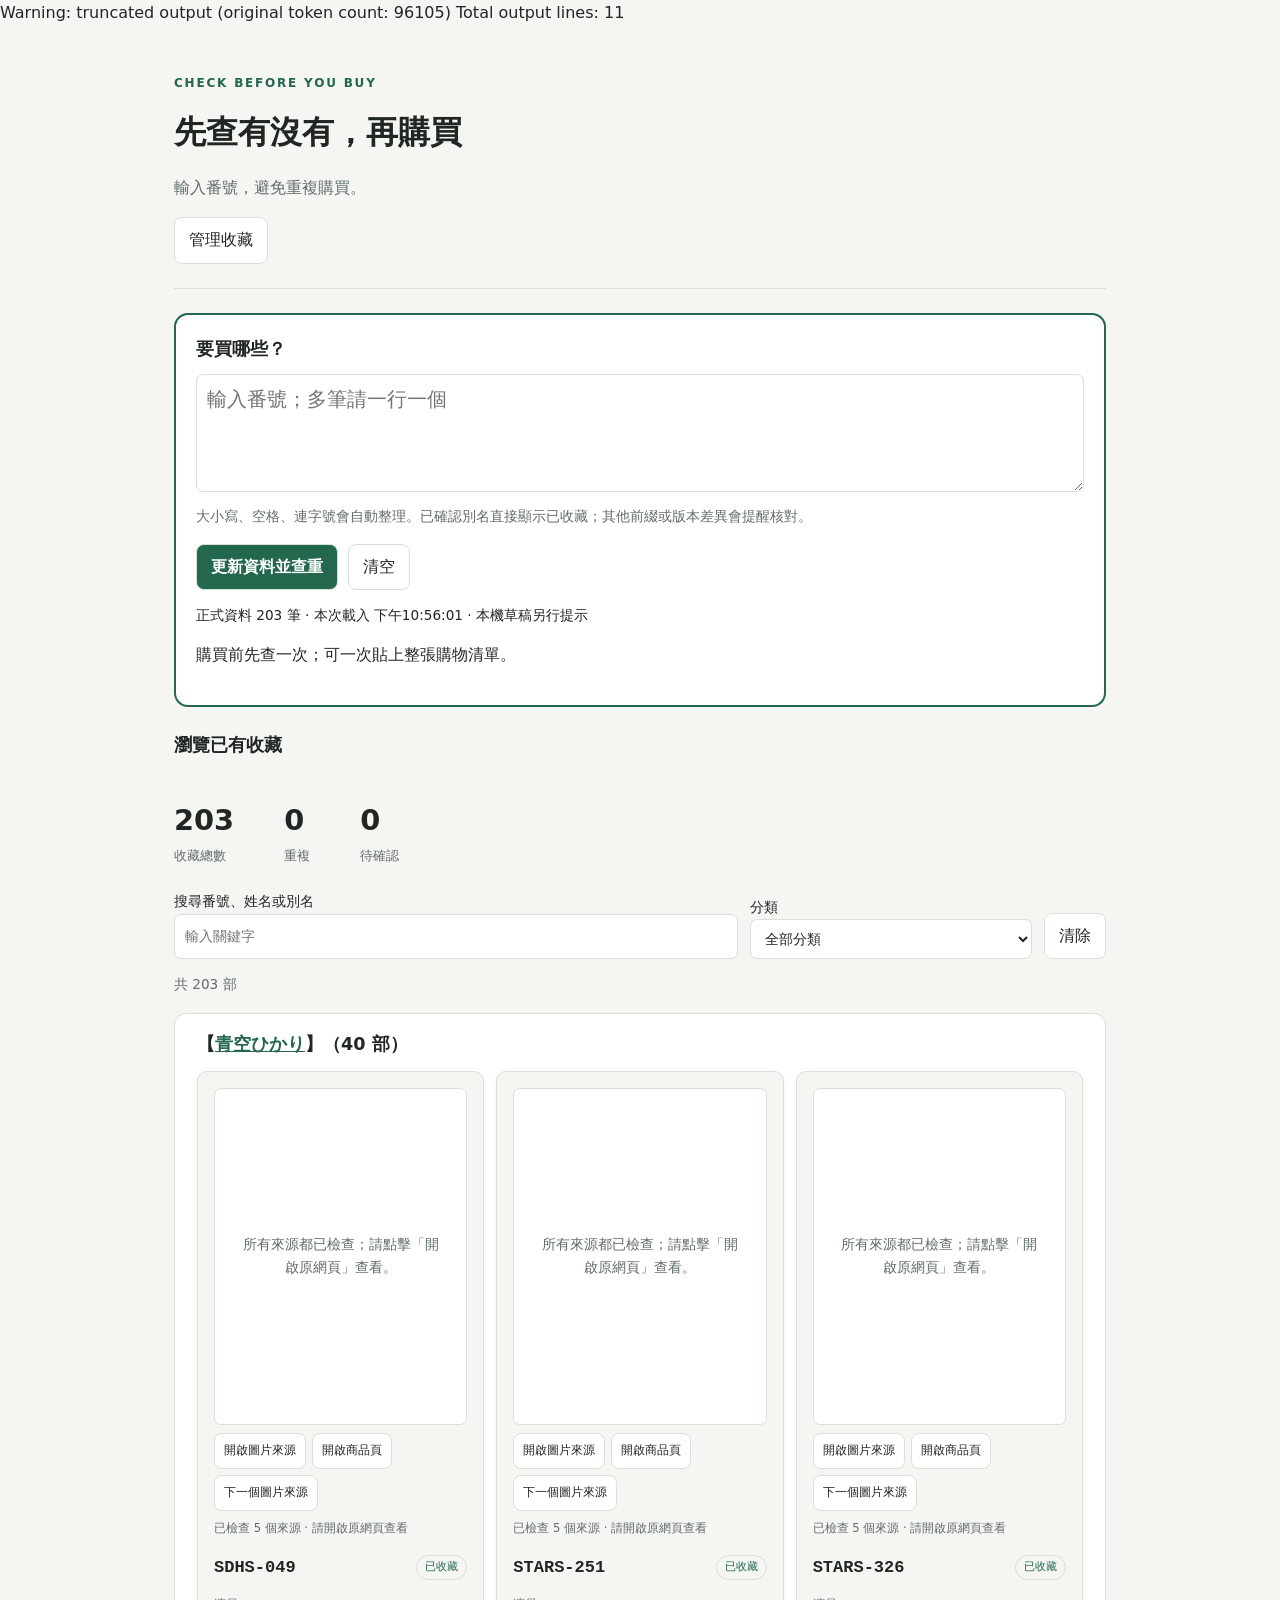
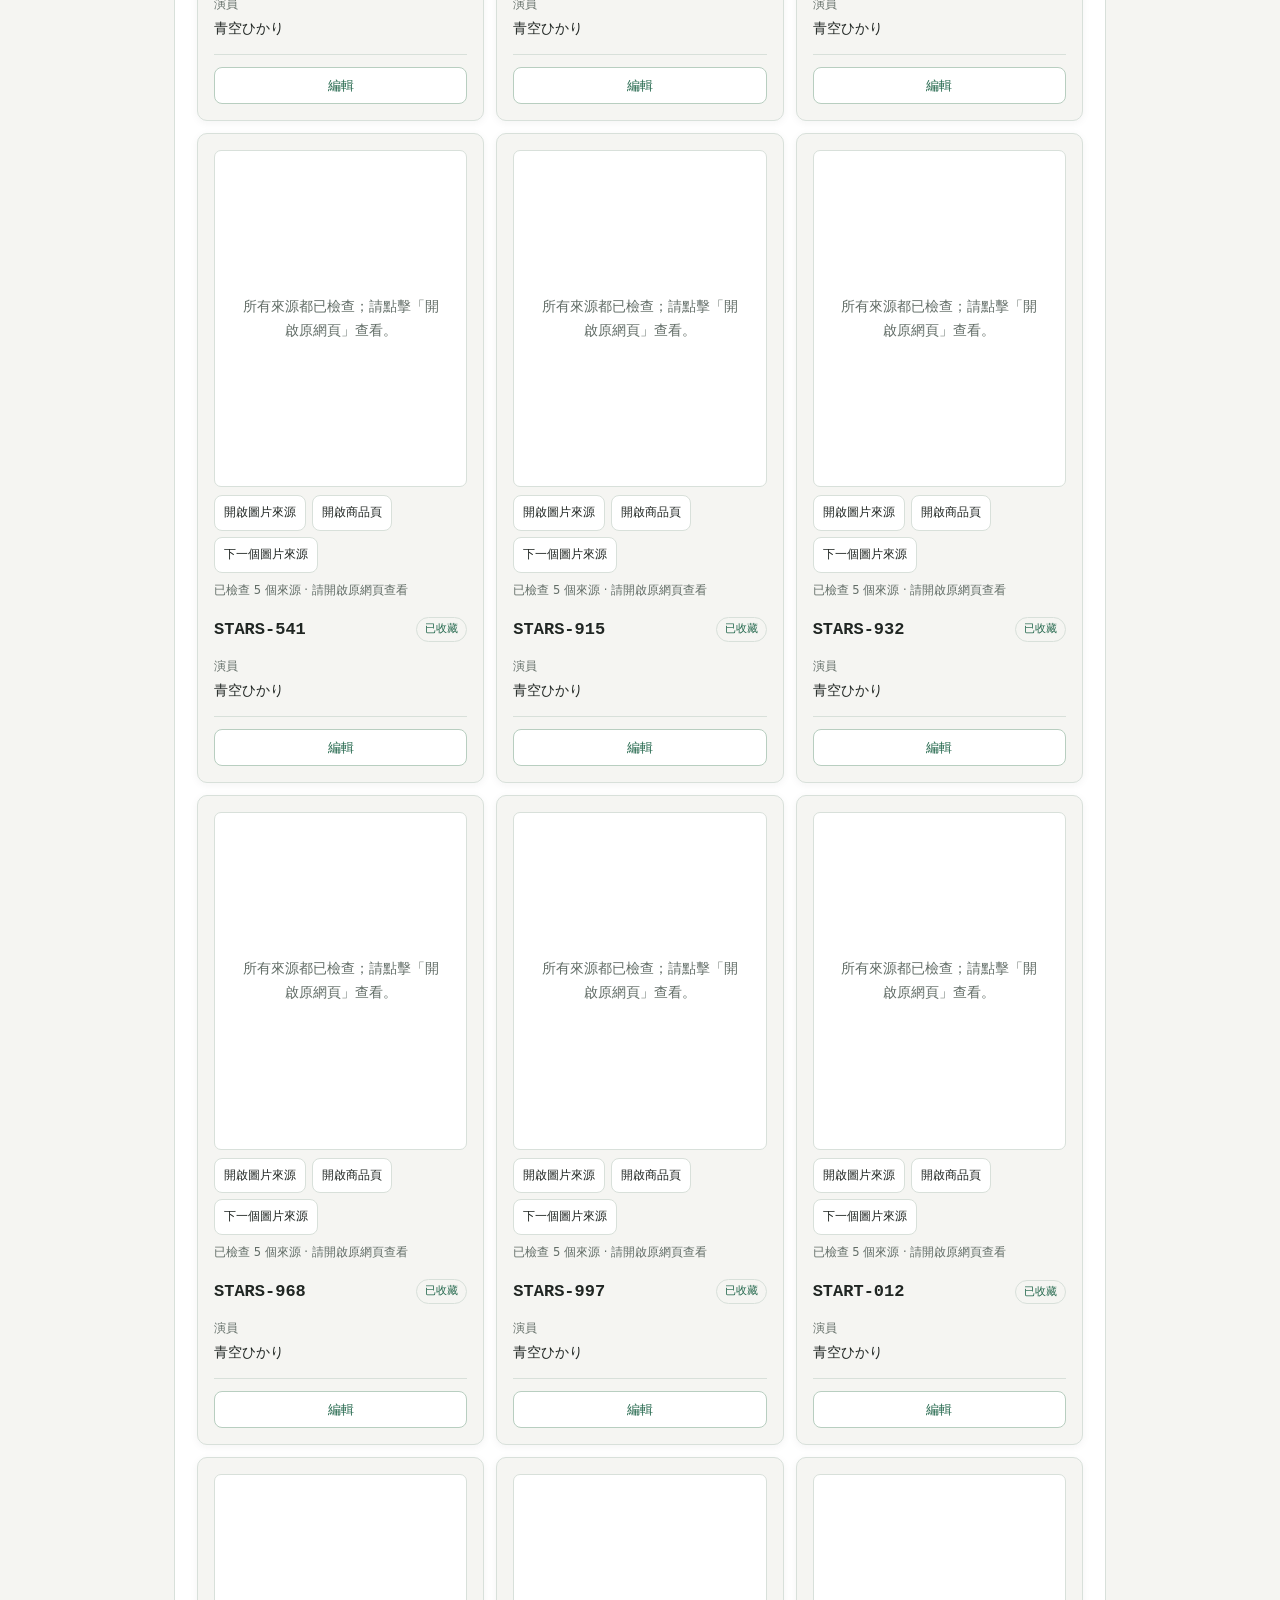
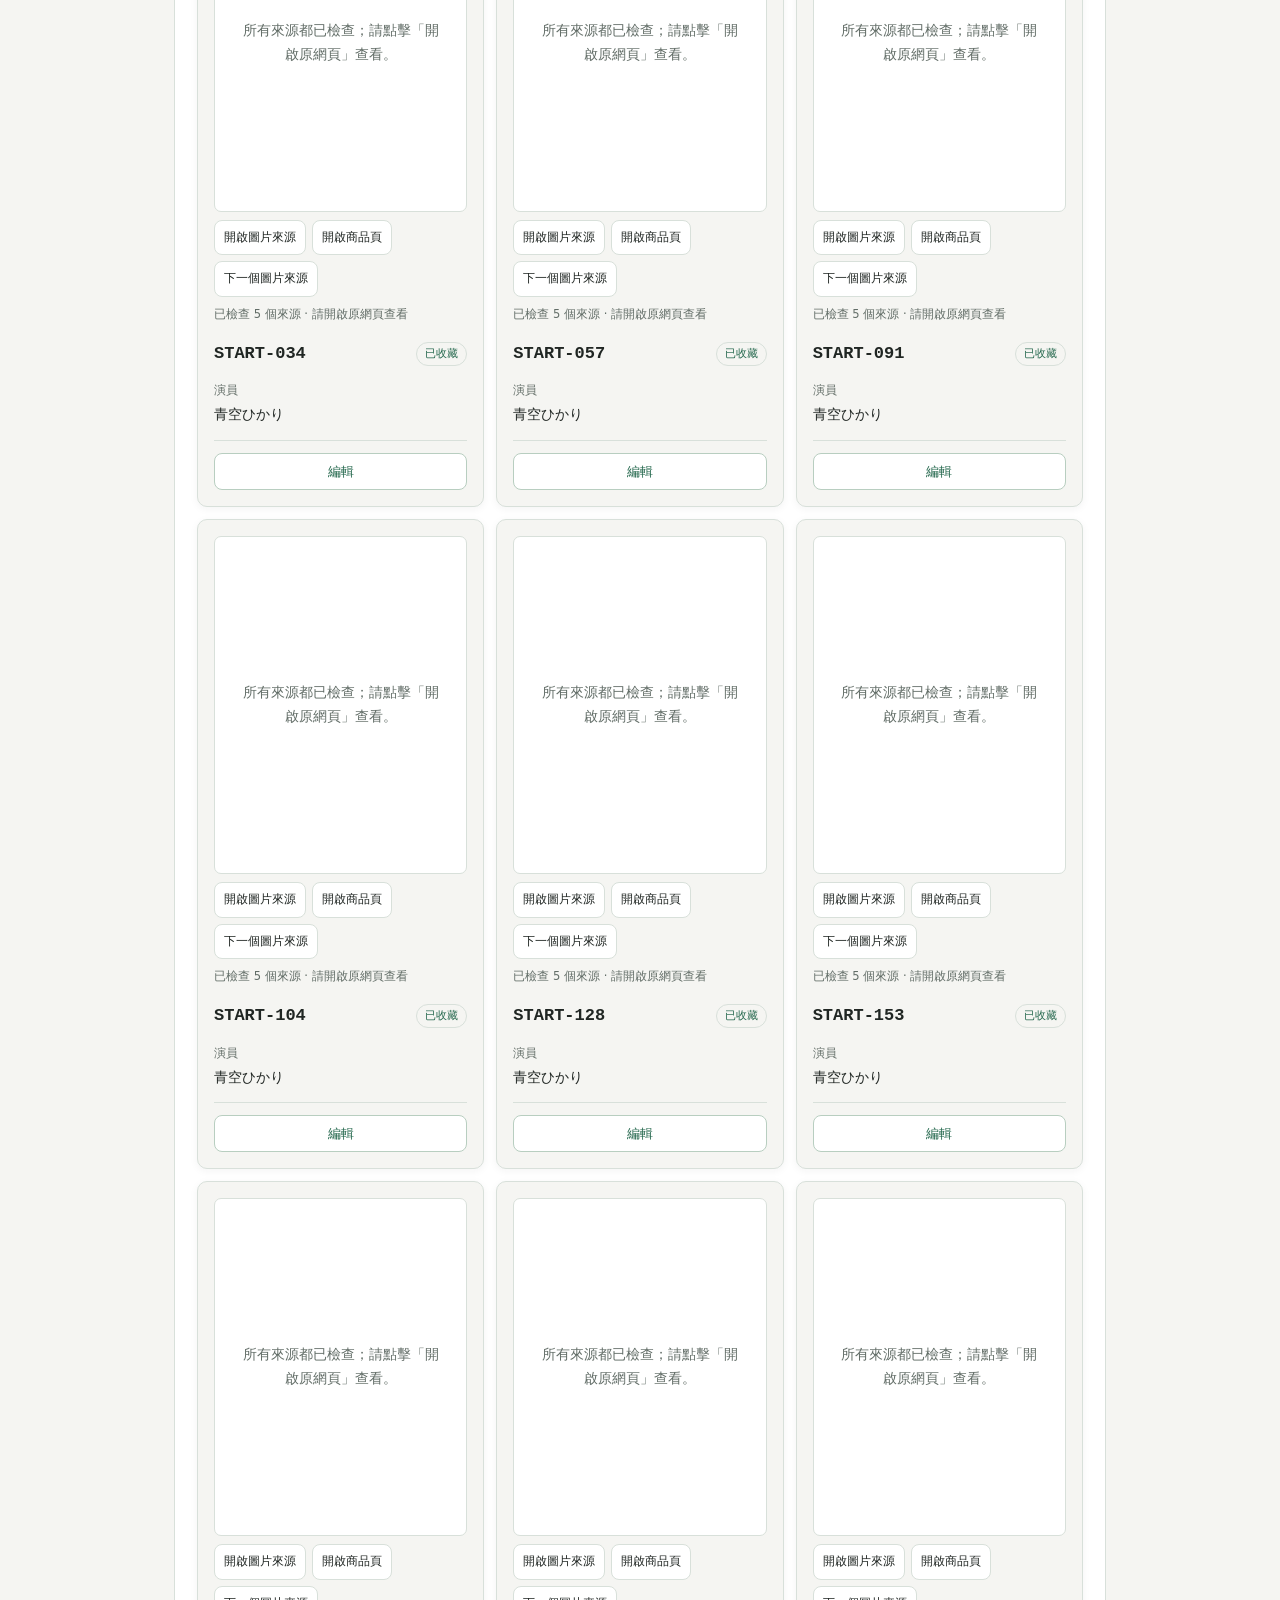
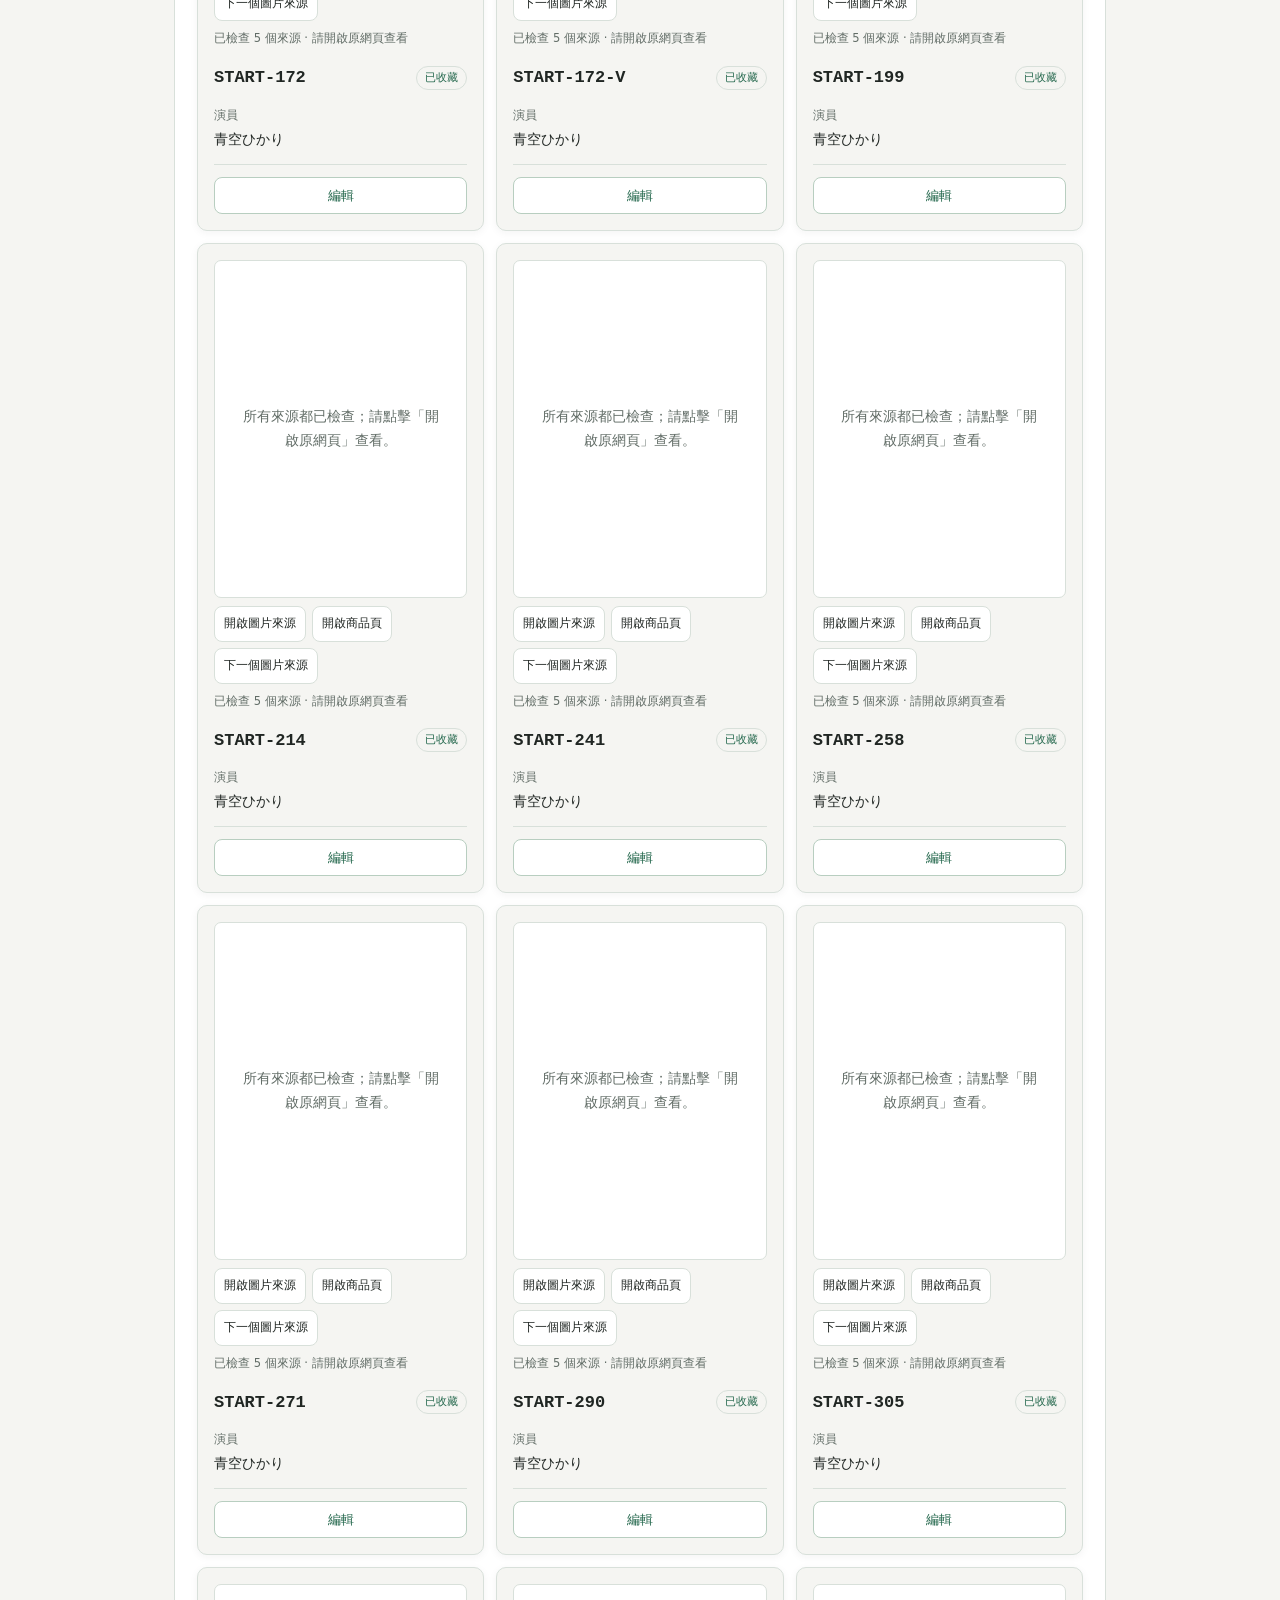
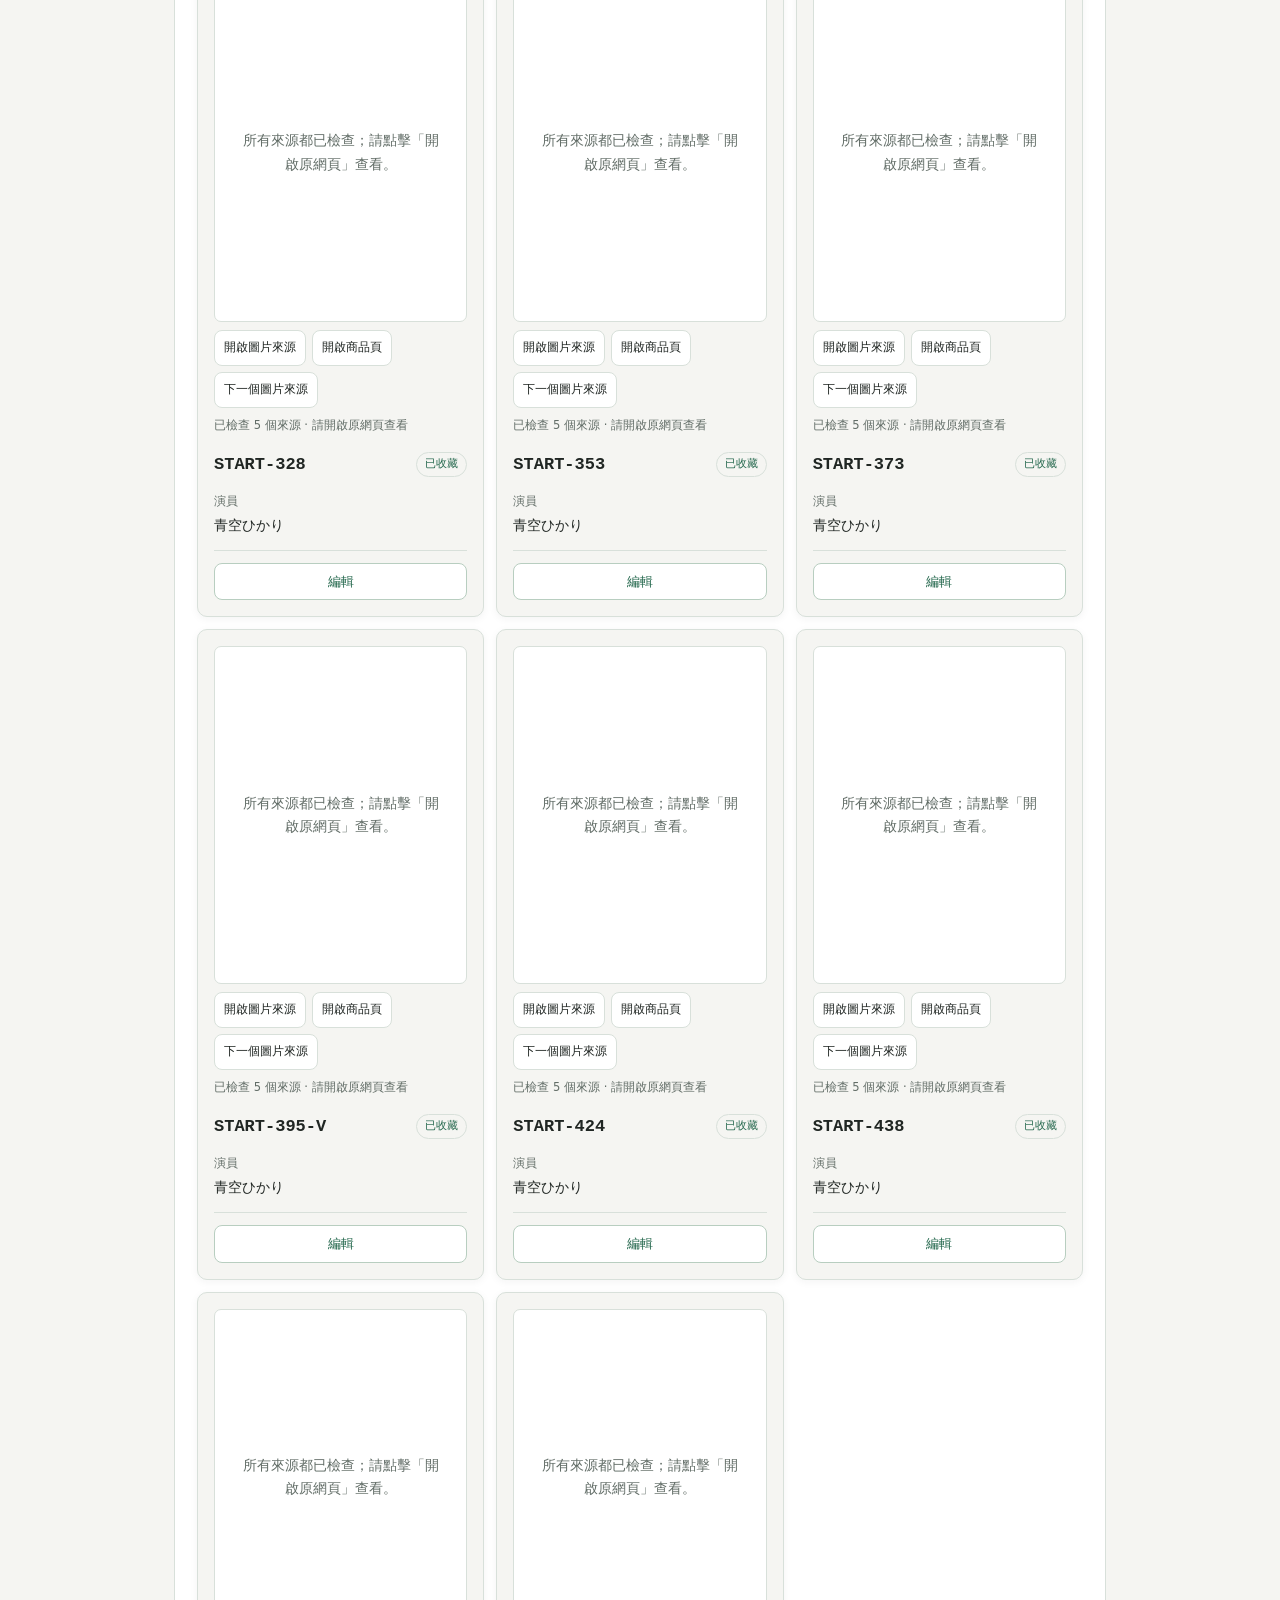
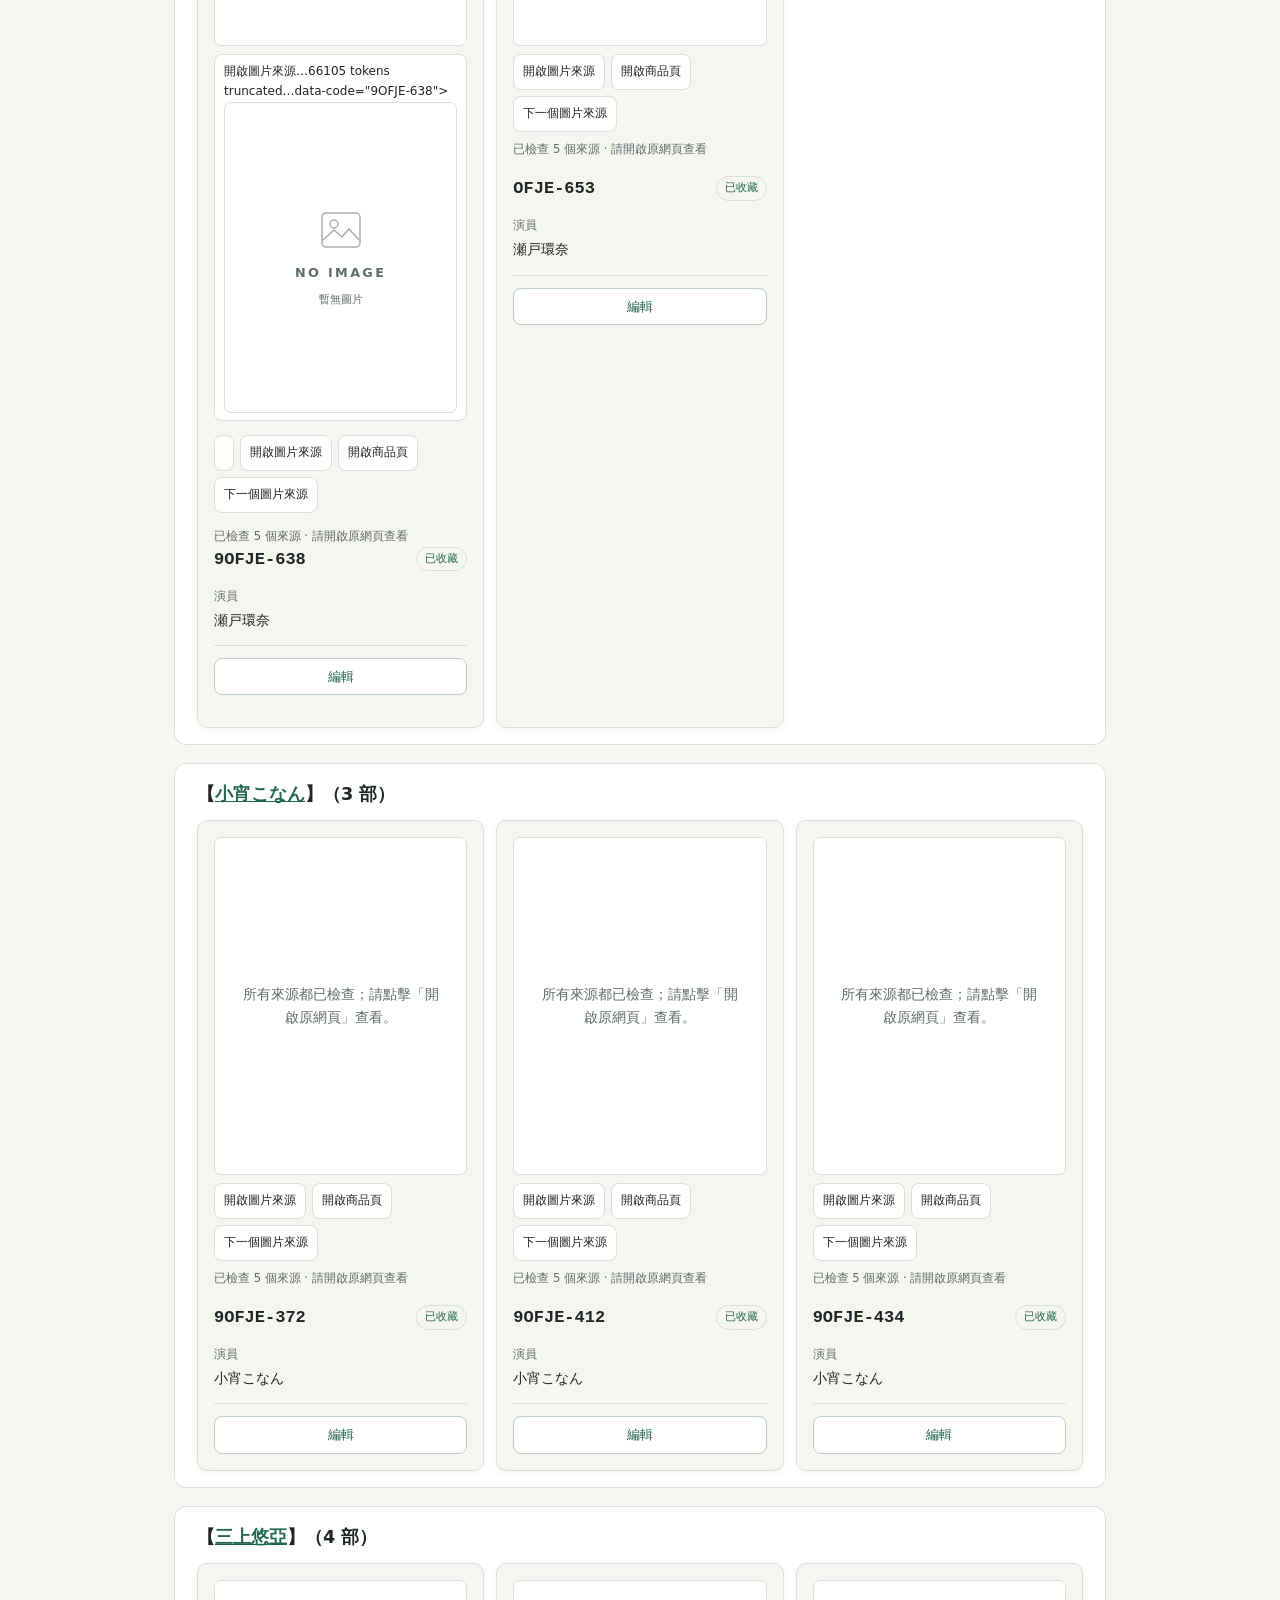
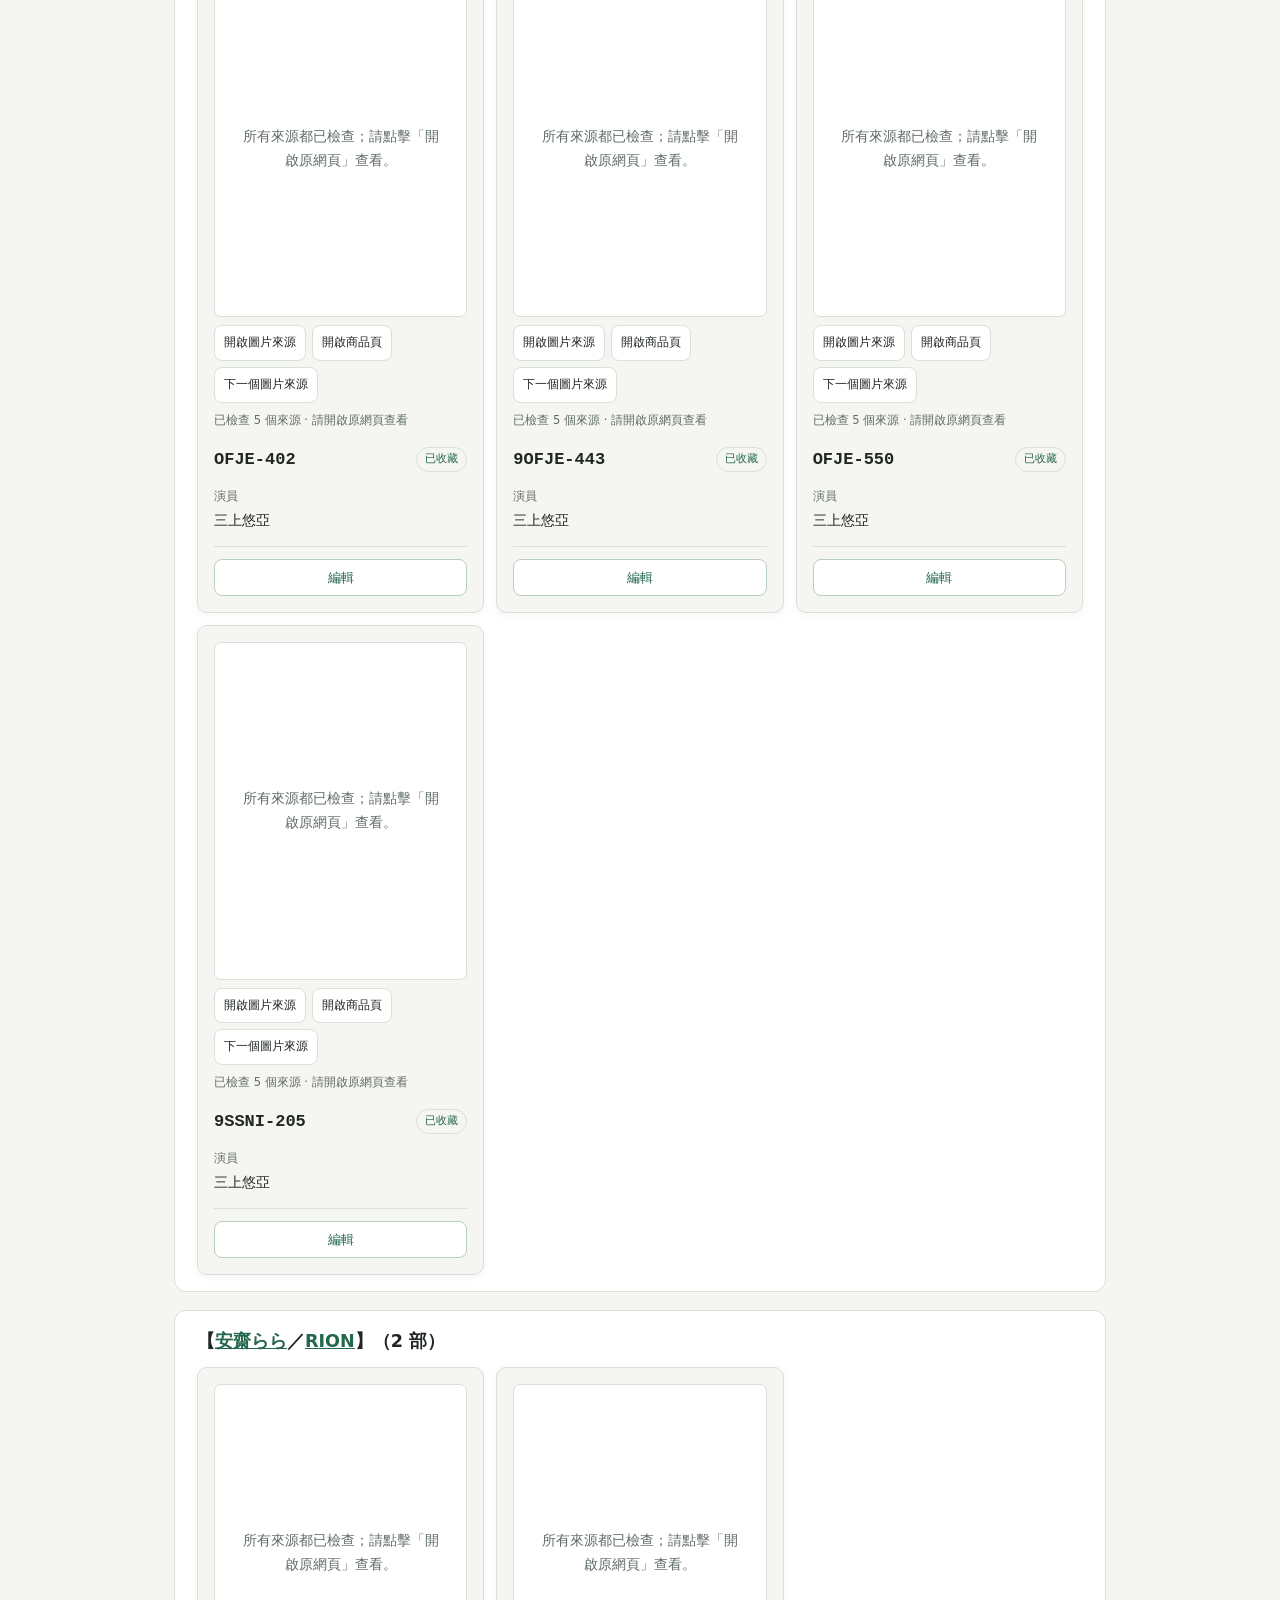
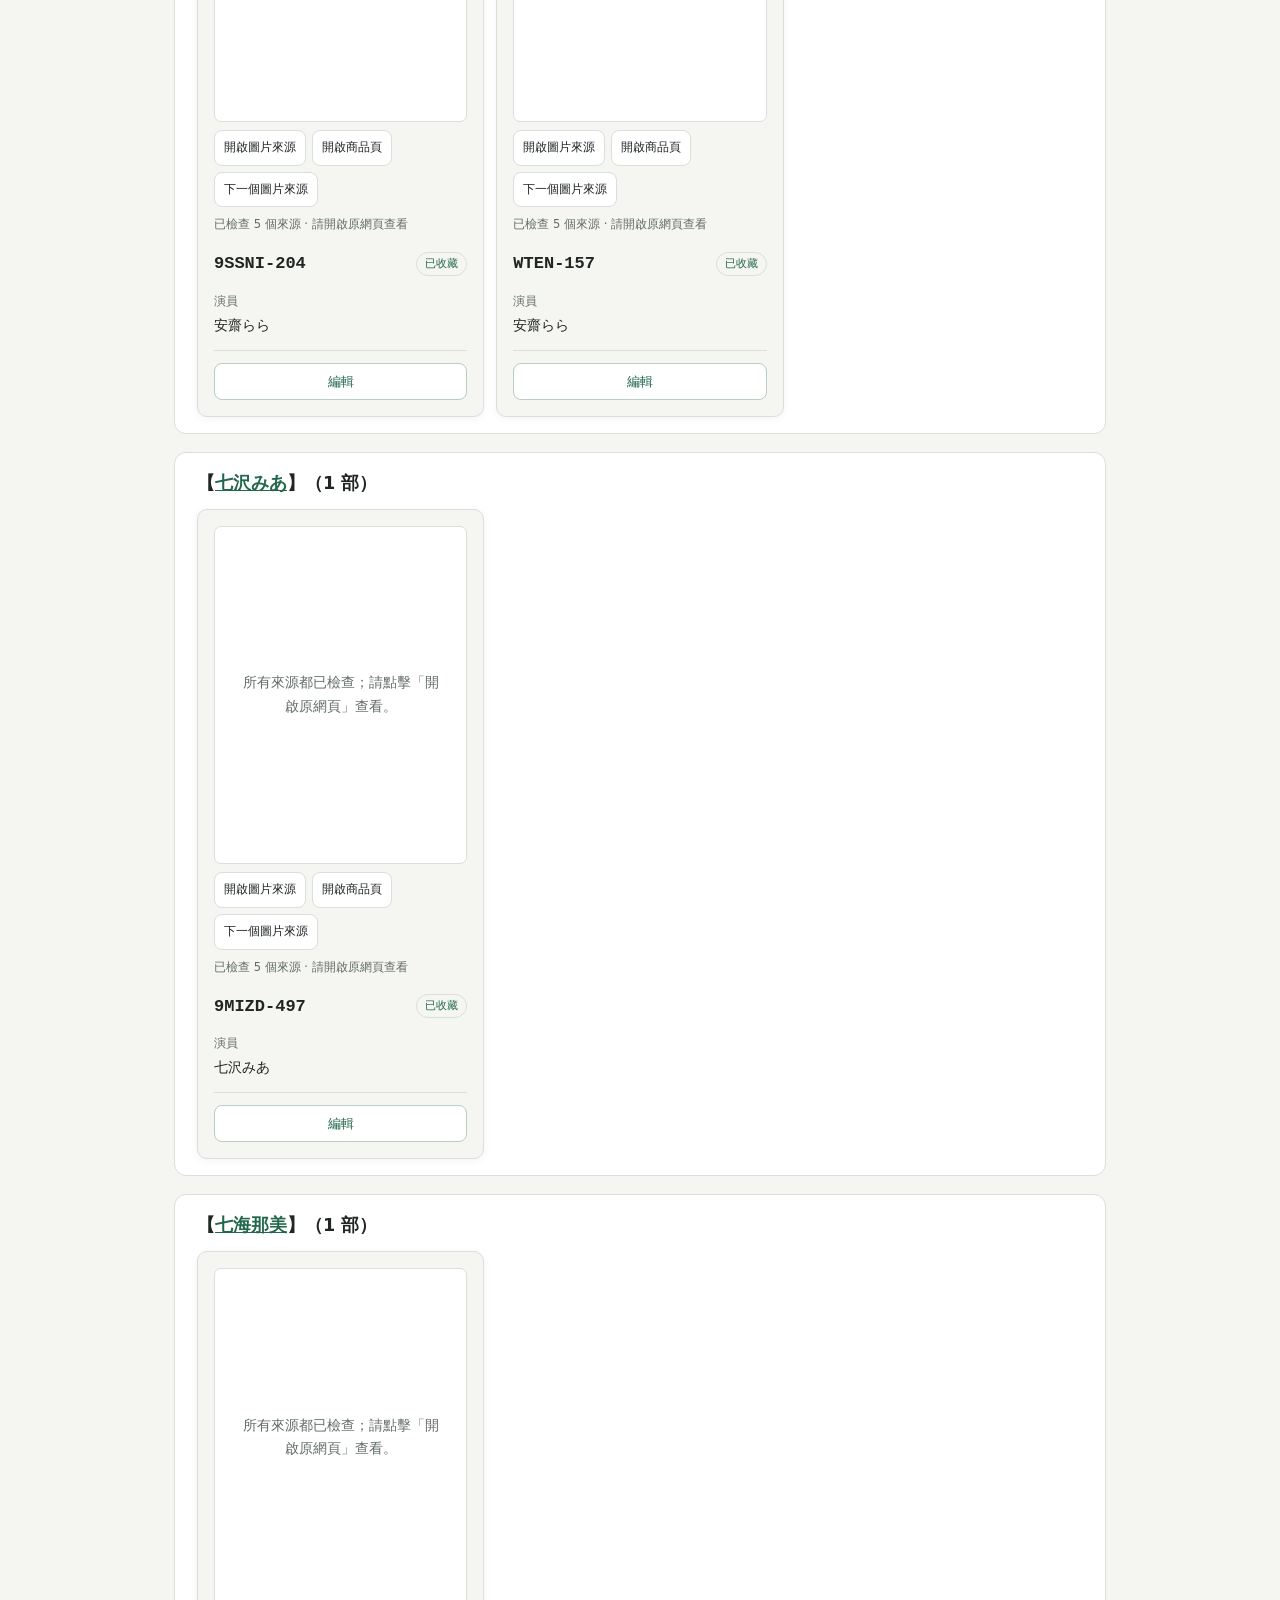
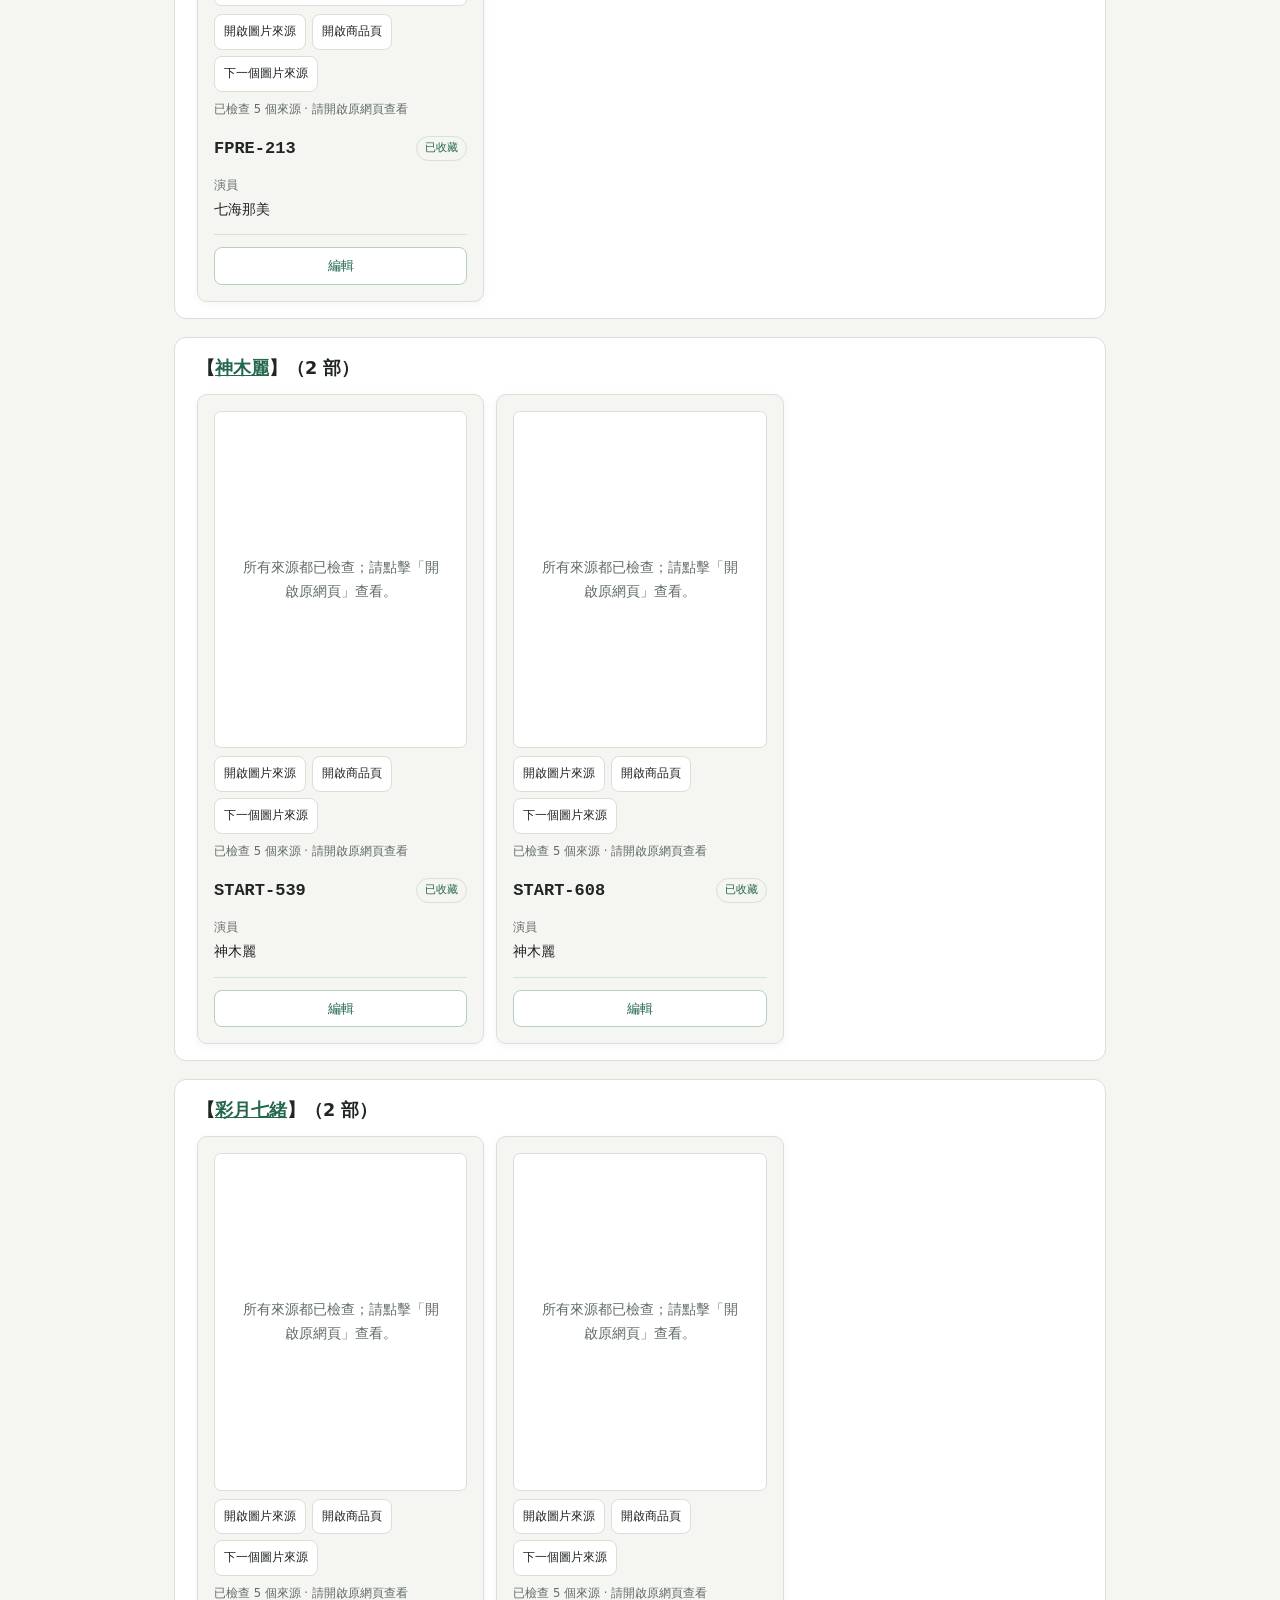
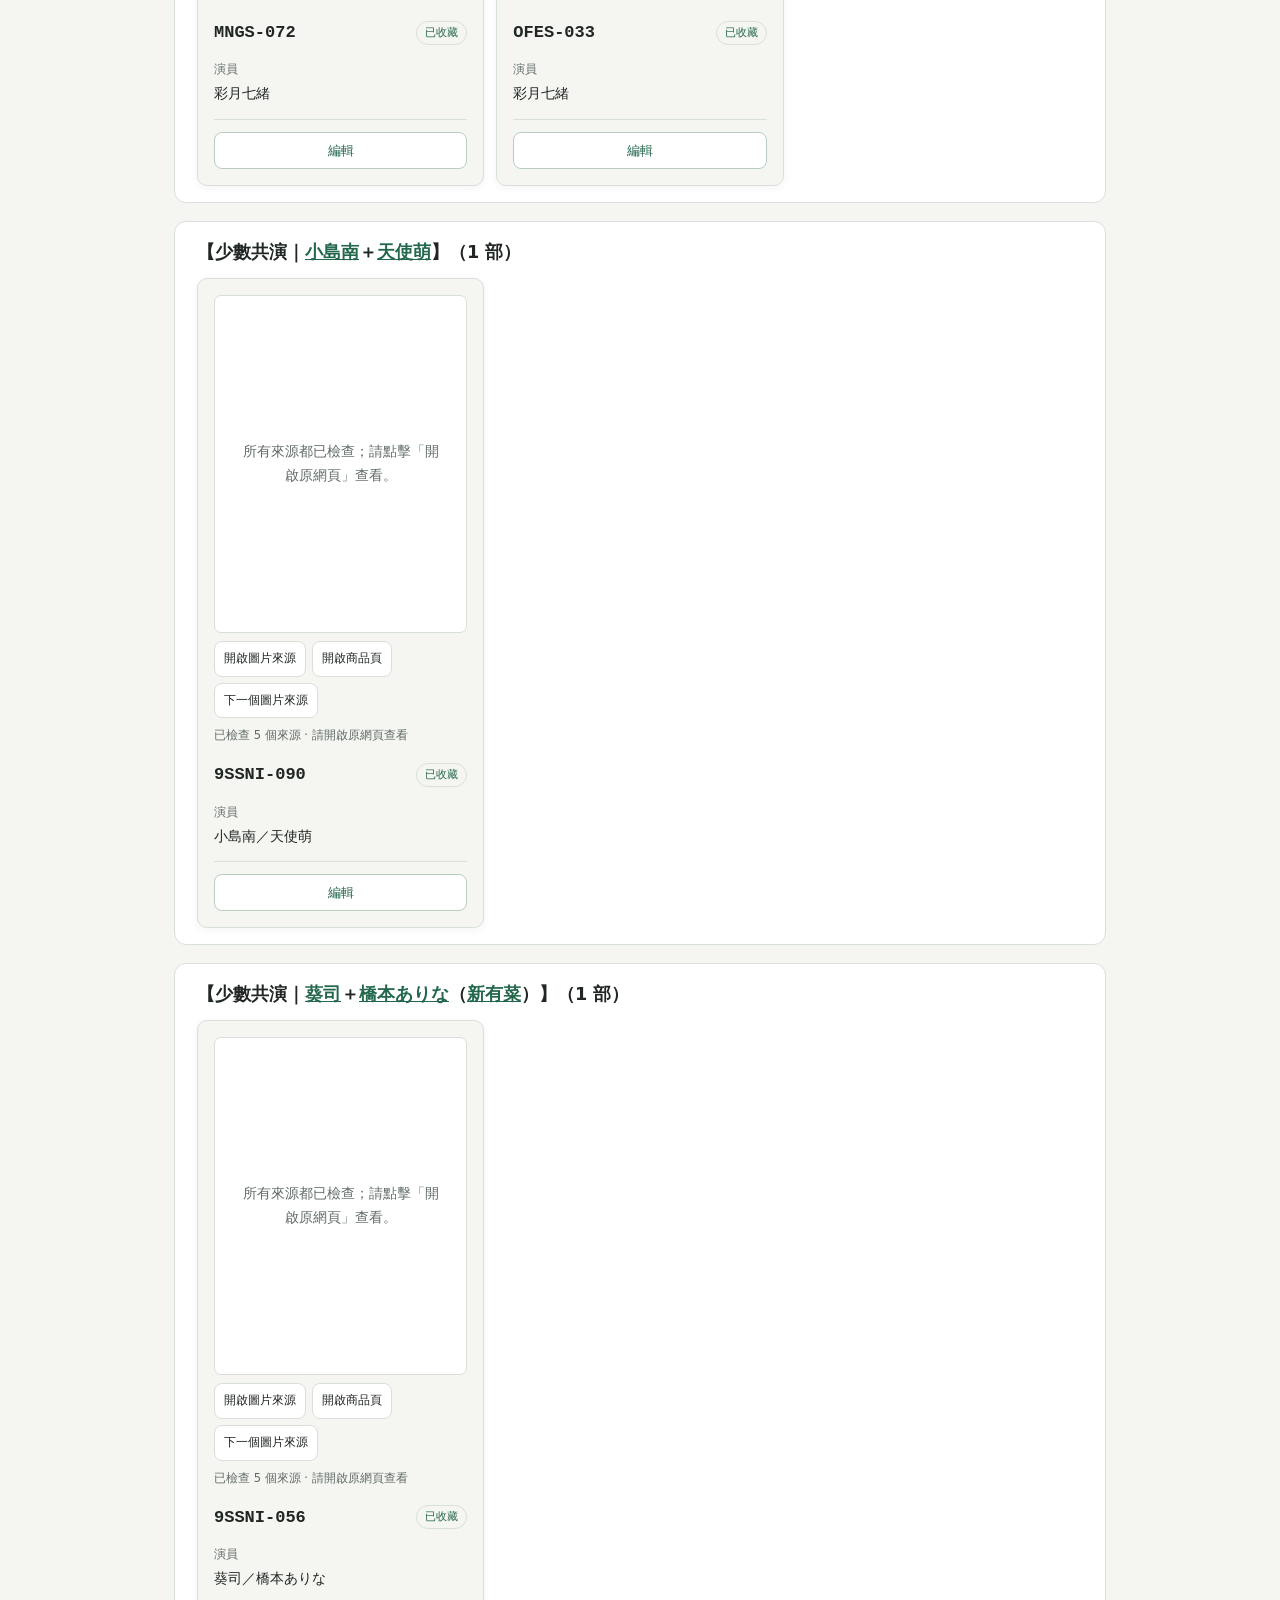
==== commit ad9a8ffa: "Regenerate collection card layout" ====
--- a/index.html
+++ b/index.html
@@ -1,14 +1,14 @@
-Warning: truncated output (original token count: 96101)
+Warning: truncated output (original token count: 96105)
 Total output lines: 11
 
 <!doctype html>
 <html lang="zh-Hant"><head><meta charset="utf-8"><meta name="viewport" content="width=device-width,initial-scale=1">
-<title>購買前查重 · 我的收藏（203 部）</title><link rel="stylesheet" href="assets/site.css"><script src="assets/duplicate-check.js" defer></script><script src="assets/purchase.js" defer></script><script src="assets/site.js" defer></script></head>
+<title>購買前查重 · 我的收藏（203 部）</title><link rel="stylesheet" href="assets/site.css?v=card-style-2"><script src="assets/duplicate-check.js" defer></script><script src="assets/purchase.js" defer></script><script src="assets/site.js" defer></script></head>
 <body><main><header><p class="eyebrow">CHECK BEFORE YOU BUY</p><h1>先查有沒有，再購買</h1><p class="muted">輸入番號，避免重複購買。</p><a class="button" href="manage.html">管理收藏</a></header>
 <section class="purchase-panel" aria-label="購買前查重"><label for="purchase-codes">要買哪些？<textarea id="purchase-codes" rows="3" placeholder="輸入番號；多筆請一行一個" autocapitalize="characters" spellcheck="false"></textarea></label><p class="muted">大小寫、空格、連字號會自動整理。已確認別名直接顯示已收藏；其他前綴或版本差異會提醒核對。</p><div class="actions"><button id="purchase-check" type="button">更新資料並查重</button><button id="purchase-clear" type="button">清空</button></div><p id="purchase-freshness" role="status">正在載入正式收藏…</p><p id="purchase-summary" role="status"></p><div id="purchase-results" aria-live="polite"></div></section>
 <h2>瀏覽已有收藏</h2>
 <div class="stats"><strong>203<small>收藏總數</small></strong><strong>0<small>重複</small></strong><strong>0<small>待確認</small></strong></div>
 <div class="filters"><label>搜尋番號、姓名或別名<input id="search" type="search" placeholder="輸入關鍵字" autocomplete="off"></label><label>分類<select id="category"><option value="">全部分類</option><option value="category-01">青空ひかり</option><option value="category-02">鈴村あいり</option><option value="category-03">凰かなめ</option><option value="category-04">木下ひまり／花沢ひまり</option><option value="category-05">石川澪</option><option value="category-06">明里つむぎ</option><option value="category-07">桃乃木かな</option><option value="category-08">白上咲花</option><option value="category-09">河北彩伽／河北彩花</option><option value="category-10">博多彩葉</option><option value="category-11">金松季歩</option><option value="category-12">瀬戸環奈</option><option value="category-13">小宵こなん</option><option value="category-14">三上悠亞</option><option value="category-15">安齋らら／RION</option><option value="category-16">七沢みあ</option><option value="category-17">七海那美</option><option value="category-18">神木麗</option><option value="category-19">彩月七緒</option><option value="category-20">少數共演｜小島南＋天使萌</option><option value="category-21">少數共演｜葵司＋橋本ありな（新有菜）</option><option value="category-22">多人企劃／大型合集</option></select></label><button id="clear" type="button">清除</button></div>
 <p id="result-count" role="status">共 203 部</p><p id="empty" hidden>找不到符合的收藏，請調整搜尋條件。</p>
-<div id="collection"><section class="category" data-category="category-01"><h2>【<a class="person" href="https://av-wiki.net/?s=%E9%9D%92%E7%A9%BA%E3%81%B2%E3%81%8B%E3%82%8A&amp;post_type=product" target="_blank" rel="noopener noreferrer">青空ひかり</a>】（<span>40</span> 部）</h2><div class="collection-grid"><article class="entry" data-search="SDHS-049 青空ひかり  青空ひかり"><div class="content-preview" data-preview-urls="[&quot;https://pics.dmm.co.jp/mono/movie/adult/1sdhs049/1sdhs049pl.jpg&quot;, &quot;https://awsimgsrc.dmm.co.jp/pics_dig/digital/video/sdhs00049/sdhs00049pl.jpg&quot;, &quot;https://awsimgsrc.dmm.co.jp/pics_dig/digital/video/h_068sdhs00049/h_068sdhs00049pl.jpg?f=webp&quot;, &quot;https://image.mgstage.com/images/prestige/sdhs/049/pb_e_sdhs-049.jpg&quot;, &quot;https://pics.dmm.co.jp/mono/movie/adult/sdhs049/sdhs049pl.jpg&quot;]" data-code="SDHS-049"><div class="preview-stage"><div class="poster-slot" role="img" aria-label="暫無圖片"><svg viewBox="0 0 48 48" aria-hidden="true" focusable="false"><rect x="5" y="7" width="38" height="34" rx="4"/><circle cx="17" cy="18" r="4"/><path d="m6 34 11-10 8 7 7-8 10 11"/></svg><span>NO IMAGE</span><small>暫無圖片</small></div></div><div class="preview-controls"><a class="button preview-open" href="https://pics.dmm.co.jp/mono/movie/adult/1sdhs049/1sdhs049pl.jpg" target="_blank" rel="noopener noreferrer">開啟圖片來源</a><a class="button" href="https://al.dmm.co.jp/?lurl=https%3A%2F%2Fwww.dmm.co.jp%2Fdigital%2Fvideoa%2F-%2Fdetail%2F%3D%2Fcid%3Dsdhs00049%2F&amp;af_id=dmm8234-027&amp;ch_id=link" target="_blank" rel="noopener noreferrer">開啟商品頁</a><button class="preview-next" type="button">下一個圖片來源</button></div><p class="preview-status" role="status">預覽尚未載入</p></div><div class="entry-heading"><div class="code" role="heading" aria-level="3">SDHS-049</div><span class="owned-badge">已收藏</span></div><dl class="entry-details"><div><dt>演員</dt><dd>青空ひかり</dd></div></dl><div class="entry-actions"><a class="button entry-edit" href="manage.html?edit=SDHS-049">編輯</a></div></article><article class="entry" data-search="STARS-251 青空ひかり  青空ひかり"><div class="content-preview" data-preview-urls="[&quot;https://pics.dmm.co.jp/mono/movie/adult/1stars251/1stars251pl.jpg&quot;, &quot;https://awsimgsrc.dmm.co.jp/pics_dig/digital/video/stars00251/stars00251pl.jpg&quot;, &quot;https://awsimgsrc.dmm.co.jp/pics_dig/digital/video/h_068stars00251/h_068stars00251pl.jpg?f=webp&quot;, &quot;https://image.mgstage.com/images/prestige/stars/251/pb_e_stars-251.jpg&quot;, &quot;https://pics.dmm.co.jp/mono/movie/adult/stars251/stars251pl.jpg&quot;]" data-code="STARS-251"><div class="preview-stage"><div class="poster-slot" role="img" aria-label="暫無圖片"><svg viewBox="0 0 48 48" aria-hidden="true" focusable="false"><rect x="5" y="7" width="38" height="34" rx="4"/><circle cx="17" cy="18" r="4"/><path d="m6 34 11-10 8 7 7-8 10 11"/></svg><span>NO IMAGE</span><small>暫無圖片</small></div></div><div class="preview-controls"><a class="button preview-open" href="https://pics.dmm.co.jp/mono/movie/adult/1stars251/1stars251pl.jpg" target="_blank" rel="noopener noreferrer">開啟圖片來源</a><a class="button" href="https://al.dmm.co.jp/?lurl=https%3A%2F%2Fwww.dmm.co.jp%2Fdigital%2Fvideoa%2F-%2Fdetail%2F%3D%2Fcid%3Dstars00251%2F&amp;af_id=dmm8234-027&amp;ch_id=link" target="_blank" rel="noopener noreferrer">開啟商品頁</a><button class="preview-next" type="button">下一個圖片來源</button></div><p class="preview-status" role="status">預覽尚未載入</p></div><div class="entry-heading"><div class="code" role="heading" aria-level="3">STARS-251</div><span class="owned-badge">已收藏</span></div><dl class="entry-details"><div><dt>演員</dt><dd>青空ひかり</dd></div></dl><div class="entry-actions"><a class="button entry-edit" href="manage.html?edit=STARS-251">編輯</a></div></article><article class="entry" data-search="STARS-326 青空ひかり  青空ひかり"><div class="content-preview" data-preview-urls="[&quot;https://pics.dmm.co.jp/mono/movie/adult/1stars326/1stars326pl.jpg&quot;, &quot;https://awsimgsrc.dmm.co.jp/pics_dig/digital/video/stars00326/stars00326pl.jpg&quot;, &quot;https://awsimgsrc.dmm.co.jp/pics_dig/digital/video/h_068stars00326/h_068stars00326pl.jpg?f=webp&quot;, &quot;https://image.mgstage.com/images/prestige/stars/326/pb_e_stars-326.jpg&quot;, &quot;https://pics.dmm.co.jp/mono/movie/adult/stars326/stars326pl.jpg&quot;]" data-code="STARS-326"><div class="preview-stage"><div class="poster-slot" role="img" aria-label="暫無圖片"><svg viewBox="0 0 48 48" aria-hidden="true" focusable="false"><rect x="5" y="7" width="38" height="34" rx="4"/><circle cx="17" cy="18" r="4"/><path d="m6 34 11-10 8 7 7-8 10 11"/></svg><span>NO IMAGE</span><small>暫無圖片</small></div></div><div class="preview-controls"><a class="button preview-open" href="https://pics.dmm.co.jp/mono/movie/adult/1stars326/1stars326pl.jpg" target="_blank" rel="noopener noreferrer">開啟圖片來源</a><a class="button" href="https://al.dmm.co.jp/?lurl=https%3A%2F%2Fwww.dmm.co.jp%2Fdigital%2Fvideoa%2F-%2Fdetail%2F%3D%2Fcid%3Dstars00326%2F&amp;af_id=dmm8234-027&amp;ch_id=link" target="_blank" rel="noopener noreferrer">開啟商品頁</a><button class="preview-next" type="button">下一個圖片來源</button></div><p class="preview-status" role="status">預覽尚未載入</p></div><div class="entry-heading"><div class="code" role="heading" aria-level="3">STARS-326</div><span class="owned-badge">已收藏</span></div><dl class="entry-details"><div><dt>演員</dt><dd>青空ひかり</dd></div></dl><div class="entry-actions"><a class="button entry-edit" href="manage.html?edit=STARS-326">編輯</a></div></article><article class="entry" data-search="STARS-541 青空ひかり  青空ひかり"><div class="content-preview" data-preview-urls="[&quot;https://pics.dmm.co.jp/mono/movie/adult/1stars541/1stars541pl.jpg&quot;, &quot;https://awsimgsrc.dmm.co.jp/pics_dig/digital/video/stars00541/stars00541pl.jpg&quot;, &quot;https://awsimgsrc.dmm.co.jp/pics_dig/digital/video/h_068stars00541/h_068stars00541pl.jpg?f=webp&quot;, &quot;https://image.mgstage.com/images/prestige/stars/541/pb_e_stars-541.jpg&quot;, &quot;https://pics.dmm.co.jp/mono/movie/adult/stars541/stars541pl.jpg&quot;]" data-code="STARS-541"><div class="preview-stage"><div class="poster-slot" role="img" aria-label="暫無圖片"><svg viewBox="0 0 48 48" aria-hidden="true" focusable="false"><rect x="5" y="7" width="38" height="34" rx="4"/><circle cx="17" cy="18" r="4"/><path d="m6 34 11-10 8 7 7-8 10 11"/></svg><span>NO IMAGE</span><small>暫無圖片</small></div></div><div class="preview-controls"><a class="button preview-open" href="https://pics.dmm.co.jp/mono/movie/adult/1stars541/1stars541pl.jpg" target="_blank" rel="noopener noreferrer">開啟圖片來源</a><a class="button" href="https://al.dmm.co.jp/?lurl=https%3A%2F%2Fwww.dmm.co.jp%2Fdigital%2Fvideoa%2F-%2Fdetail%2F%3D%2Fcid%3Dstars00541%2F&amp;af_id=dmm8234-027&amp;ch_id=link" target="_blank" rel="noopener noreferrer">開啟商品頁</a><button class="preview-next" type="button">下一個圖片來源</button></div><p class="preview-status" role="status">預覽尚未載入</p></div><div class="entry-heading"><div class="code" role="heading" aria-level="3">STARS-541</div><span class="owned-badge">已收藏</span></div><dl class="entry-details"><div><dt>演員</dt><dd>青空ひかり</dd></div></dl><div class="entry-actions"><a class="button entry-edit" href="manage.html?edit=STARS-541">編輯</a></div></article><article class="entry" data-search="STARS-915 青空ひかり  青空ひかり"><div class="content-preview" data-preview-urls="[&quot;https://pics.dmm.co.jp/mono/movie/adult/1stars915/1stars915pl.jpg&quot;, &quot;https://awsimgsrc.dmm.co.jp/pics_dig/digital/video/stars00915/stars00915pl.jpg&quot;, &quot;https://awsimgsrc.dmm.co.jp/pics_dig/digital/video/h_068stars00915/h_068stars00915pl.jpg?f=webp&quot;, &quot;https://image.mgstage.com/images/prestige/stars/915/pb_e_stars-915.jpg&quot;, &quot;https://pics.dmm.co.jp/mono/movie/adult/stars915/stars915pl.jpg&quot;]" data-code="STARS-915"><div class="preview-stage"><div class="poster-slot" role="img" aria-label="暫無圖片"><svg viewBox="0 0 48 48" aria-hidden="true" focusable="false"><rect x="5" y="7" width="38" height="34" rx="4"/><circle cx="17" cy="18" r="4"/><path d="m6 34 11-10 8 7 7-8 10 11"/></svg><span>NO IMAGE</span><small>暫無圖片</small></div></div><div class="preview-controls"><a class="button preview-open" href="https://pics.dmm.co.jp/mono/movie/adult/1stars915/1stars915pl.jpg" target="_blank" rel="noopener noreferrer">開啟圖片來源</a><a class="button" href="https://al.dmm.co.jp/?lurl=https%3A%2F%2Fwww.dmm.co.jp%2Fdigital%2Fvideoa%2F-%2Fdetail%2F%3D%2Fcid%3Dstars00915%2F&amp;af_id=dmm8234-027&amp;ch_id=link" target="_blank" rel="noopener noreferrer">開啟商品頁</a><button class="preview-next" type="button">下一個圖片來源</button></div><p class="preview-status" role="status">預覽尚未載入</p></div><div class="entry-heading"><div class="code" role="heading" aria-level="3">STARS-915</div><span class="owned-badge">已收藏</span></div><dl class="entry-details"><div><dt>演員</dt><dd>青空ひかり</dd></div></dl><div class="entry-actions"><a class="button entry-edit" href="manage.html?edit=STARS-915">編輯</a></div></article><article class="entry" data-search="STARS-932 青空ひかり  青空ひかり"><div class="content-preview" data-preview-urls="[&quot;https://pics.dmm.co.jp/mono/movie/adult/1stars932/1stars932pl.jpg&quot;, &quot;https://awsimgsrc.dmm.co.jp/pics_dig/digital/video/stars00932/stars00932pl.jpg&quot;, &quot;https://awsimgsrc.dmm.co.jp/pics_dig/digital/video/h_068stars00932/h_068stars00932pl.jpg?f=webp&quot;, &quot;https://image.mgstage.com/images/prestige/stars/932/pb_e_stars-932.jpg&quot;, &quot;https://pics.dmm.co.jp/mono/movie/adult/stars932/stars932pl.jpg&quot;]" data-code="STARS-932"><div class="preview-stage"><div class="poster-slot" role="img" aria-label="暫無圖片"><svg viewBox="0 0 48 48" aria-hidden="true" focusable="false"><rect x="5" y="7" width="38" height="34" rx="4"/><circle cx="17" cy="18" r="4"/><path d="m6 34 11-10 8 7 7-8 10 11"/></svg><span>NO IMAGE</span><small>暫無圖片</small></div></div><div class="preview-controls"><a class="button preview-open" href="https://pics.dmm.co.jp/mono/movie/adult/1stars932/1stars932pl.jpg" target="_blank" rel="noopener noreferrer">開啟圖片來源</a><a class="button" href="https://al.dmm.co.jp/?lurl=https%3A%2F%2Fwww.dmm.co.jp%2Fdigital%2Fvideoa%2F-%2Fdetail%2F%3D%2Fcid%3Dstars00932%2F&amp;af_id=dmm8234-027&amp;ch_id=link" target="_blank" rel="noopener noreferrer">開啟商品頁</a><button class="preview-next" type="button">下一個圖片來源</button></div><p class="preview-status" role="status">預覽尚未載入</p></div><div class="entry-heading"><div class="code" role="heading" aria-level="3">STARS-932</div><span class="owned-badge">已收藏</span></div><dl class="entry-details"><div><dt>演員</dt><dd>青空ひかり</dd></div></dl><div class="entry-actions"><a class="button entry-edit" href="manage.html?edit=STARS-932">編輯</a></div></article><article class="entry" data-search="STARS-968 青空ひかり  青空ひかり"><div class="content-preview" data-preview-urls="[&quot;https://pics.dmm.co.jp/mono/movie/adult/1stars968/1stars968pl.jpg&quot;, &quot;https://awsimgsrc.dmm.co.jp/pics_dig/digital/video/stars00968/stars00968pl.jpg&quot;, &quot;https://awsimgsrc.dmm.co.jp/pics_dig/digital/video/h_068stars00968/h_068stars00968pl.jpg?f=webp&quot;, &quot;https://image.mgstage.com/images/prestige/stars/968/pb_e_stars-968.jpg&quot;, &quot;https://pics.dmm.co.jp/mono/movie/adult/stars968/stars968pl.jpg&quot;]" data-code="STARS-968"><div class="preview-stage"><div class="poster-slot" role="img" aria-label="暫無圖片"><svg viewBox="0 0 48 48" aria-hidden="true" focusable="false"><rect x="5" y="7" width="38" height="34" rx="4"/><circle cx="17" cy="18" r="4"/><path d="m6 34 11-10 8 7 7-8 10 11"/></svg><span>NO IMAGE</span><small>暫無圖片</small></div></div><div class="preview-controls"><a class="button preview-open" href="https://pics.dmm.co.jp/mono/movie/adult/1stars968/1stars968pl.jpg" target="_blank" rel="noopener noreferrer">開啟圖片來源</a><a class="button" href="https://al.dmm.co.jp/?lurl=https%3A%2F%2Fwww.dmm.co.jp%2Fdigital%2Fvideoa%2F-%2Fdetail%2F%3D%2Fcid%3Dstars00968%2F&amp;af_id=dmm8234-027&amp;ch_id=link" target="_blank" rel="noopener noreferrer">開啟商品頁</a><button class="preview-next" type="button">下一個圖片來源</button></div><p class="preview-status" role="status">預覽尚未載入</p></div><div class="entry-heading"><div class="code" role="heading" aria-level="3">STARS-968</div><span class="owned-badge">已收藏</span></div><dl class="entry-details"><div><dt>演員</dt><dd>青空ひかり</dd></div></dl><div class="entry-actions"><a class="button entry-edit" href="manage.html?edit=STARS-968">編輯</a></div></article><article class="entry" data-search="STARS-997 青空ひかり  青空ひかり"><div class="content-preview" data-preview-urls="[&quot;https://pics.dmm.co.jp/mono/movie/adult/1stars997/1stars997pl.jpg&quot;, &quot;https://awsimgsrc.dmm.co.jp/pics_dig/digital/video/stars00997/stars00997pl.jpg&quot;, &quot;https://awsimgsrc.dmm.co.jp/pics_dig/digital/video/h_068stars00997/h_068stars00997pl.jpg?f=webp&quot;, &quot;https://image.mgstage.com/images/prestige/stars/997/pb_e_stars-997.jpg&quot;, &quot;https://pics.dmm.co.jp/mono/movie/adult/stars997/stars997pl.jpg&quot;]" data-code="STARS-997"><div class="preview-stage"><div class="poster-slot" role="img" aria-label="暫無圖片"><svg viewBox="0 0 48 48" aria-hidden="true" focusable="false"><rect x="5" y="7" width="38" height="34" rx="4"/><circle cx="17" cy="18" r="4"/><path d="m6 34 11-10 8 7 7-8 10 11"/></svg><span>NO IMAGE</span><small>暫無圖片</small></div></div><div class="preview-controls"><a class="button preview-open" href="https://pics.dmm.co.jp/mono/movie/adult/1stars997/1stars997pl.jpg" target="_blank" rel="noopener noreferrer">開啟圖片來源</a><a class="button" href="https://al.dmm.co.jp/?lurl=https%3A%2F%2Fwww.dmm.co.jp%2Fdigital%2Fvideoa%2F-%2Fdetail%2F%3D%2Fcid%3Dstars00997%2F&amp;af_id=dmm8234-027&amp;ch_id=link" target="_blank" rel="noopener noreferrer">開啟商品頁</a><button class="preview-next" type="button">下一個圖片來源</button></div><p class="preview-status" role="status">預覽尚未載入</p></div><div class="entry-heading"><div class="code" role="heading" aria-level="3">STARS-997</div><span class="owned-badge">已收藏</span></div><dl class="entry-details"><div><dt>演員</dt><dd>青空ひかり</dd></div></dl><div class="entry-actions"><a class="button entry-edit" href="manage.html?edit=STARS-997">編輯</a></div></article><article class="entry" data-search="START-012 青空ひかり  青空ひかり"><div class="content-preview" data-preview-urls="[&quot;https://pics.dmm.co.jp/mono/movie/adult/1start012/1start012pl.jpg&quot;, &quot;https://awsimgsrc.dmm.co.jp/pics_dig/digital/video/start00012/start00012pl.jpg&quot;, &quot;https://awsimgsrc.dmm.co.jp/pics_dig/digital/video/h_068start00012/h_068start00012pl.jpg?f=webp&quot;, &quot;https://image.mgstage.com/images/prestige/start/012/pb_e_start-012.jpg&quot;, &quot;https://pics.dmm.co.jp/mono/movie/adult/start012/start012pl.jpg&quot;]" data-code="START-012"><div class="preview-stage"><div class="poster-slot" role="img" aria-label="暫無圖片"><svg viewBox="0 0 48 48" aria-hidden="true" focusable="false"><rect x="5" y="7" width="38" height="34" rx="4"/><circle cx="17" cy="18" r="4"/><path d="m6 34 11-10 8 7 7-8 10 11"/></svg><span>NO IMAGE</span><small>暫無圖片</small></div></div><div class="preview-controls"><a class="button preview-open" href="https://pics.dmm.co.jp/mono/movie/adult/1start012/1start012pl.jpg" target="_blank" rel="noopener noreferrer">開啟圖片來源</a><a class="button" href="https://al.dmm.co.jp/?lurl=https%3A%2F%2Fwww.dmm.co.jp%2Fdigital%2Fvideoa%2F-%2Fdetail%2F%3D%2Fcid%3Dstart00012%2F&amp;af_id=dmm8234-027&amp;ch_id=link" target="_blank" rel="noopener noreferrer">開啟商品頁</a><button class="preview-next" type="button">下一個圖片來源</button></div><p class="preview-status" role="status">預覽尚未載入</p></div><div class="entry-heading"><div class="code" role="heading" aria-level="3">START-012</div><span class="owned-badge">已收藏</span></div><dl class="entry-details"><div><dt>演員</dt><dd>青空ひかり</dd></div></dl><div class="entry-actions"><a class="button entry-edit" href="manage.html?edit=START-012">編輯</a></div></article><article class="entry" data-search="START-034 青空ひかり  青空ひかり"><div class="content-preview" data-preview-urls="[&quot;https://pics.dmm.co.jp/mono/movie/adult/1start034/1start034pl.jpg&quot;, &quot;https://awsimgsrc.dmm.co.jp/pics_dig/digital/video/start00034/start00034pl.jpg&quot;, &quot;https://awsimgsrc.dmm.co.jp/pics_dig/digital/video/h_068start00034/h_068start00034pl.jpg?f=webp&quot;, &quot;https://image.mgstage.com/images/prestige/start/034/pb_e_start-034.jpg&quot;, &quot;https://pics.dmm.co.jp/mono/movie/adult/start034/start034pl.jpg&quot;]" data-code="START-034"><div class="preview-stage"><div class="poster-slot" role="img" aria-label="暫無圖片"><svg viewBox="0 0 48 48" aria-hidden="true" focusable="false"><rect x="5" y="7" width="38" height="34" rx="4"/><circle cx="17" cy="18" r="4"/><path d="m6 34 11-10 8 7 7-8 10 11"/></svg><span>NO IMAGE</span><small>暫無圖片</small></div></div><div class="preview-controls"><a class="button preview-open" href="https://pics.dmm.co.jp/mono/movie/adult/1start034/1start034pl.jpg" target="_blank" rel="noopener noreferrer">開啟圖片來源</a><a class="button" href="https://al.dmm.co.jp/?lurl=https%3A%2F%2Fwww.dmm.co.jp%2Fdigital%2Fvideoa%2F-%2Fdetail%2F%3D%2Fcid%3Dstart00034%2F&amp;af_id=dmm8234-027&amp;ch_id=link" target="_blank" rel="noopener noreferrer">開啟商品頁</a><button class="preview-next" type="button">下一個圖片來源</button></div><p class="preview-status" role="status">預覽尚未載入</p></div><div class="entry-heading"><div class="code" role="heading" aria-level="3">START-034</div><span class="owned-badge">已收藏</span></div><dl class="entry-details"><div><dt>演員</dt><dd>青空ひかり</dd></div></dl><div class="entry-actions"><a class="button entry-edit" href="manage.html?edit=START-034">編輯</a></div></article><article class="entry" data-search="START-057 青空ひかり  青空ひかり"><div class="content-preview" data-preview-urls="[&quot;https://pics.dmm.co.jp/mono/movie/adult/1start057/1start057pl.jpg&quot;, &quot;https://awsimgsrc.dmm.co.jp/pics_dig/digital/video/start00057/start00057pl.jpg&quot;, &quot;https://awsimgsrc.dmm.co.jp/pics_dig/digital/video/h_068start00057/h_068start00057pl.jpg?f=webp&quot;, &quot;https://image.mgstage.com/images/prestige/start/057/pb_e_start-057.jpg&quot;, &quot;https://pics.dmm.co.jp/mono/movie/adult/start057/start057pl.jpg&quot;]" data-code="START-057"><div class="preview-stage"><div class="poster-slot" role="img" aria-label="暫無圖片"><svg viewBox="0 0 48 48" aria-hidden="true" focusable="false"><rect x="5" y="7" width="38" height="34" rx="4"/><circle cx="17" cy="18" r="4"/><path d="m6 34 11-10 8 7 7-8 10 11"/></svg><span>NO IMAGE</span><small>暫無圖片</small></div></div><div class="preview-controls"><a class="button preview-open" href="https://pics.dmm.co.jp/mono/movie/adult/1start057/1start057pl.jpg" target="_blank" rel="noopener noreferrer">開啟圖片來源</a><a class="button" href="https://al.dmm.co.jp/?lurl=https%3A%2F%2Fwww.dmm.co.jp%2Fdigital%2Fvideoa%2F-%2Fdetail%2F%3D%2Fcid%3Dstart00057%2F&amp;af_id=dmm8234-027&amp;ch_id=link" target="_blank" rel="noopener noreferrer">開啟商品頁</a><button class="preview-next" type="button">下一個圖片來源</button></div><p class="preview-status" role="status">預覽尚未載入</p></div><div class="entry-heading"><div class="code" role="heading" aria-level="3">START-057</div><span class="owned-badge">已收藏</span></div><dl class="entry-details"><div><dt>演員</dt><dd>青空ひかり</dd></div></dl><div class="entry-actions"><a class="button entry-edit" href="manage.html?edit=START-057">編輯</a></div></article><article class="entry" data-search="START-091 青空ひかり  青空ひかり"><div class="content-preview" data-preview-urls="[&quot;https://pics.dmm.co.jp/mono/movie/adult/1start091/1start091pl.jpg&quot;, &quot;https://awsimgsrc.dmm.co.jp/pics_dig/digital/video/start00091/start00091pl.jpg&quot;, &quot;https://awsimgsrc.dmm.co.jp/pics_dig/digital/video/h_068start00091/h_068start00091pl.jpg?f=webp&quot;, &quot;https://image.mgstage.com/images/prestige/start/091/pb_e_start-091.jpg&quot;, &quot;https://pics.dmm.co.jp/mono/movie/adult/start091/start091pl.jpg&quot;]" data-code="START-091"><div class="preview-stage"><div class="poster-slot" role="img" aria-label="暫無圖片"><svg viewBox="0 0 48 48" aria-hidden="true" focusable="false"><rect x="5" y="7" width="38" height="34" rx="4"/><circle cx="17" cy="18" r="4"/><path d="m6 34 11-10 8 7 7-8 10 11"/></svg><span>NO IMAGE</span><small>暫無圖片</small></div></div><div class="preview-controls"><a class="button preview-open" href="https://pics.dmm.co.jp/mono/movie/adult/1start091/1start091pl.jpg" target="_blank" rel="noopener noreferrer">開啟圖片來源</a><a class="button" href="https://al.dmm.co.jp/?lurl=https%3A%2F%2Fwww.dmm.co.jp%2Fdigital%2Fvideoa%2F-%2Fdetail%2F%3D%2Fcid%3Dstart00091%2F&amp;af_id=dmm8234-027&amp;ch_id=link" target="_blank" rel="noopener noreferrer">開啟商品頁</a><button class="preview-next" type="button">下一個圖片來源</button></div><p class="preview-status" role="status">預覽尚未載入</p></div><div class="entry-heading"><div class="code" role="heading" aria-level="3">START-091</div><span class="owned-badge">已收藏</span></div><dl class="entry-details"><div><dt>演員</dt><dd>青空ひかり</dd></div></dl><div class="entry-actions"><a class="button entry-edit" href="manage.html?edit=START-091">編輯</a></div></article><article class="entry" data-search="START-104 青空ひかり  青空ひかり"><div class="content-preview" data-preview-urls="[&quot;https://pics.dmm.co.jp/mono/movie/adult/1start104/1start104pl.jpg&quot;, &quot;https://awsimgsrc.dmm.co.jp/pics_dig/digital/video/start00104/start00104pl.jpg&quot;, &quot;https://awsimgsrc.dmm.co.jp/pics_dig/digital/video/h_068start00104/h_068start00104pl.jpg?f=webp&quot;, &quot;https://image.mgstage.com/images/prestige/start/104/pb_e_start-104.jpg&quot;, &quot;https://pics.dmm.co.jp/mono/movie/adult/start104/start104pl.jpg&quot;]" data-code="START-104"><div class="preview-stage"><div class="poster-slot" role="img" aria-label="暫無圖片"><svg viewBox="0 0 48 48" aria-hidden="true" focusable="false"><rect x="5" y="7" width="38" height="34" rx="4"/><circle cx="17" cy="18" r="4"/><path d="m6 34 11-10 8 7 7-8 10 11"/></svg><span>NO IMAGE</span><small>暫無圖片</small></div></div><div class="preview-controls"><a class="button preview-open" href="https://pics.dmm.co.jp/mono/movie/adult/1start104/1start104pl.jpg" target="_blank" rel="noopener noreferrer">開啟圖片來源</a><a class="button" href="https://al.dmm.co.jp/?lurl=https%3A%2F%2Fwww.dmm.co.jp%2Fdigital%2Fvideoa%2F-%2Fdetail%2F%3D%2Fcid%3Dstart00104%2F&amp;af_id=dmm8234-027&amp;ch_id=link" target="_blank" rel="noopener noreferrer">開啟商品頁</a><button class="preview-next" type="button">下一個圖片來源</button></div><p class="preview-status" role="status">預覽尚未載入</p></div><div class="entry-heading"><div class="code" role="heading" aria-level="3">START-104</div><span class="owned-badge">已收藏</span></div><dl class="entry-details"><div><dt>演員</dt><dd>青空ひかり</dd></div></dl><div class="entry-actions"><a class="button entry-edit" href="manage.html?edit=START-104">編輯</a></div></article><article class="entry" data-search="START-128 青空ひかり  青空ひかり"><div class="content-preview" data-preview-urls="[&quot;https://pics.dmm.co.jp/mono/movie/adult/1start128/1start128pl.jpg&quot;, &quot;https://awsimgsrc.dmm.co.jp/pics_dig/digital/video/start00128/start00128pl.jpg&quot;, &quot;https://awsimgsrc.dmm.co.jp/pics_dig/digital/video/h_068start00128/h_068start00128pl.jpg?f=webp&quot;, &quot;https://image.mgstage.com/images/prestige/start/128/pb_e_start-128.jpg&quot;, &quot;https://pics.dmm.co.jp/mono/movie/adult/start128/start128pl.jpg&quot;]" data-code="START-128"><div class="preview-stage"><div class="poster-slot" role="img" aria-label="暫無圖片"><svg viewBox="0 0 48 48" aria-hidden="true" focusable="false"><rect x="5" y="7" width="38" height="34" rx="4"/><circle cx="17" cy="18" r="4"/><path d="m6 34 11-10 8 7 7-8 10 11"/></svg><span>NO IMAGE</span><small>暫無圖片</small></div></div><div class="preview-controls"><a class="button preview-open" href="https://pics.dmm.co.jp/mono/movie/adult/1start128/1start128pl.jpg" target="_blank" rel="noopener noreferrer">開啟圖片來源</a><a class="button" href="https://al.dmm.co.jp/?lurl=https%3A%2F%2Fwww.dmm.co.jp%2Fdigital%2Fvideoa%2F-%2Fdetail%2F%3D%2Fcid%3Dstart00128%2F&amp;af_id=dmm8234-027&amp;ch_id=link" target="_blank" rel="noopener noreferrer">開啟商品頁</a><button class="preview-next" type="button">下一個圖片來源</button></div><p class="preview-status" role="status">預覽尚未載入</p></div><div class="entry-heading"><div class="code" role="heading" aria-level="3">START-128</div><span class="owned-badge">已收藏</span></div><dl class="entry-details"><div><dt>演員</dt><dd>青空ひかり</dd></div></dl><div class="entry-actions"><a class="button entry-edit" href="manage.html?edit=START-128">編輯</a></div></article><article class="entry" data-search="START-153 青空ひかり  青空ひかり"><div class="content-preview" data-preview-urls="[&quot;https://pics.dmm.co.jp/mono/movie/adult/1start153/1start153pl.jpg&quot;, &quot;https://awsimgsrc.dmm.co.jp/pics_dig/digital/video/start00153/start00153pl.jpg&quot;, &quot;https://awsimgsrc.dmm.co.jp/pics_dig/digital/video/h_068start00153/h_068start00153pl.jpg?f=webp&quot;, &quot;https://image.mgstage.com/images/prestige/start/153/pb_e_start-153.jpg&quot;, &quot;https://pics.dmm.co.jp/mono/movie/adult/start153/start153pl.jpg&quot;]" data-code="START-153"><div class="preview-stage"><div class="poster-slot" role="img" aria-label="暫無圖片"><svg viewBox="0 0 48 48" aria-hidden="true" focusable="false"><rect x="5" y="7" width="38" height="34" rx="4"/><circle cx="17" cy="18" r="4"/><path d="m6 34 11-10 8 7 7-8 10 11"/></svg><span>NO IMAGE</span><small>暫無圖片</small></div></div><div class="preview-controls"><a class="button preview-open" href="https://pics.dmm.co.jp/mono/movie/adult/1start153/1start153pl.jpg" target="_blank" rel="noopener noreferrer">開啟圖片來源</a><a class="button" href="https://al.dmm.co.jp/?lurl=https%3A%2F%2Fwww.dmm.co.jp%2Fdigital%2Fvideoa%2F-%2Fdetail%2F%3D%2Fcid%3Dstart00153%2F&amp;af_id=dmm8234-027&amp;ch_id=link" target="_blank" rel="noopener noreferrer">開啟商品頁</a><button class="preview-next" type="button">下一個圖片來源</button></div><p class="preview-status" role="status">預覽尚未載入</p></div><div class="entry-heading"><div class="code" role="heading" aria-level="3">START-153</div><span class="owned-badge">已收藏</span></div><dl class="entry-details"><div><dt>演員</dt><dd>青空ひかり</dd></div></dl><div class="entry-actions"><a class="button entry-edit" href="manage.html?edit=START-153">編輯</a></div></article><article class="entry" data-search="START-172 青空ひかり  青空ひかり"><div class="content-preview" data-preview-urls="[&quot;https://pics.dmm.co.jp/mono/movie/adult/1start172/1start172pl.jpg&quot;, &quot;https://awsimgsrc.dmm.co.jp/pics_dig/digital/video/start00172/start00172pl.jpg&quot;, &quot;https://awsimgsrc.dmm.co.jp/pics_dig/digital/video/h_068start00172/h_068start00172pl.jpg?f=webp&quot;, &quot;https://image.mgstage.com/images/prestige/start/172/pb_e_start-172.jpg&quot;, &quot;https://pics.dmm.co.jp/mono/movie/adult/start172/start172pl.jpg&quot;]" data-code="START-172"><div class="preview-stage"><div class="poster-slot" role="img" aria-label="暫無圖片"><svg viewBox="0 0 48 48" aria-hidden="true" focusable="false"><rect x="5" y="7" width="38" height="34" rx="4"/><circle cx="17" cy="18" r="4"/><path d="m6 34 11-10 8 7 7-8 10 11"/></svg><span>NO IMAGE</span><small>暫無圖片</small></div></div><div class="preview-controls"><a class="button preview-open" href="https://pics.dmm.co.jp/mono/movie/adult/1start172/1start172pl.jpg" target="_blank" rel="noopener noreferrer">開啟圖片來源</a><a class="button" href="https://al.dmm.co.jp/?lurl=https%3A%2F%2Fwww.dmm.co.jp%2Fdigital%2Fvideoa%2F-%2Fdetail%2F%3D%2Fcid%3Dstart00172%2F&amp;af_id=dmm8234-027&amp;ch_id=link" target="_blank" rel="noopener noreferrer">開啟商品頁</a><button class="preview-next" type="button">下一個圖片來源</button></div><p class="preview-status" role="status">預覽尚未載入</p></div><div class="entry-heading"><div class="code" role="heading" aria-level="3">START-172</div><span class="owned-badge">已收藏</span></div><dl class="entry-details"><div><dt>演員</dt><dd>青空ひかり</dd></div></dl><div class="entry-actions"><a class="button entry-edit" href="manage.html?edit=START-172">編輯</a></div></article><article class="entry" data-search="START-172-V 青空ひかり  青空ひかり"><div class="content-preview" data-preview-urls="[&quot;https://pics.dmm.co.jp/mono/movie/adult/1start172v/1start172vpl.jpg&quot;, &quot;https://awsimgsrc.dmm.co.jp/pics_dig/digital/video/start00172v/start00172vpl.jpg&quot;, &quot;https://awsimgsrc.dmm.co.jp/pics_dig/digital/video/h_068start00172v/h_068start00172vpl.jpg?f=webp&quot;, &quot;https://image.mgstage.com/images/prestige/start/172/pb_e_start-172.jpg&quot;, &quot;https://pics.dmm.co.jp/mono/movie/adult/start172v/start172vpl.jpg&quot;]" data-code="START-172-V"><div class="preview-stage"><div class="poster-slot" role="img" aria-label="暫無圖片"><svg viewBox="0 0 48 48" aria-hidden="true" focusable="false"><rect x="5" y="7" width="38" height="34" rx="4"/><circle cx="17" cy="18" r="4"/><path d="m6 34 11-10 8 7 7-8 10 11"/></svg><span>NO IMAGE</span><small>暫無圖片</small></div></div><div class="preview-controls"><a class="button preview-open" href="https://pics.dmm.co.jp/mono/movie/adult/1start172v/1start172vpl.jpg" target="_blank" rel="noopener noreferrer">開啟圖片來源</a><a class="button" href="https://al.dmm.co.jp/?lurl=https%3A%2F%2Fwww.dmm.co.jp%2Fdigital%2Fvideoa%2F-%2Fdetail%2F%3D%2Fcid%3Dstart00172v%2F&amp;af_id=dmm8234-027&amp;ch_id=link" target="_blank" rel="noopener noreferrer">開啟商品頁</a><button class="preview-next" type="button">下一個圖片來源</button></div><p class="preview-status" role="status">預覽尚未載入</p></div><div class="entry-heading"><div class="code" role="heading" aria-level="3">START-172-V</div><span class="owned-badge">已收藏</span></div><dl class="entry-details"><div><dt>演員</dt><dd>青空ひかり</dd></div></dl><div class="entry-actions"><a class="button entry-edit" href="manage.html?edit=START-172-V">編輯</a></div></article><article class="entry" data-search="START-199 青空ひかり  青空ひかり"><div class="content-preview" data-preview-urls="[&quot;https://pics.dmm.co.jp/mono/movie/adult/1start199/1start199pl.jpg&quot;, &quot;https://awsimgsrc.dmm.co.jp/pics_dig/digital/video/start00199/start00199pl.jpg&quot;, &quot;https://awsimgsrc.dmm.co.jp/pics_dig/digital/video/h_068start00199/h_068start00199pl.jpg?f=webp&quot;, &quot;https://image.mgstage.com/images/prestige/start/199/pb_e_start-199.jpg&quot;, &quot;https://pics.dmm.co.jp/mono/movie/adult/start199/start199pl.jpg&quot;]" data-code="START-199"><div class="preview-stage"><div class="poster-slot" role="img" aria-label="暫無圖片"><svg viewBox="0 0 48 48" aria-hidden="true" focusable="false"><rect x="5" y="7" width="38" height="34" rx="4"/><circle cx="17" cy="18" r="4"/><path d="m6 34 11-10 8 7 7-8 10 11"/></svg><span>NO IMAGE</span><small>暫無圖片</small></div></div><div class="preview-controls"><a class="button preview-open" href="https://pics.dmm.co.jp/mono/movie/adult/1start199/1start199pl.jpg" target="_blank" rel="noopener noreferrer">開啟圖片來源</a><a class="button" href="https://al.dmm.co.jp/?lurl=https%3A%2F%2Fwww.dmm.co.jp%2Fdigital%2Fvideoa%2F-%2Fdetail%2F%3D%2Fcid%3Dstart00199%2F&amp;af_id=dmm8234-027&amp;ch_id=link" target="_blank" rel="noopener noreferrer">開啟商品頁</a><button class="preview-next" type="button">下一個圖片來源</button></div><p class="preview-status" role="status">預覽尚未載入</p></div><div class="entry-heading"><div class="code" role="heading" aria-level="3">START-199</div><span class="owned-badge">已收藏</span></div><dl class="entry-details"><div><dt>演員</dt><dd>青空ひかり</dd></div></dl><div class="entry-actions"><a class="button entry-edit" href="manage.html?edit=START-199">編輯</a></div></article><article class="entry" data-search="START-214 青空ひかり  青空ひかり"><div class="content-preview" data-preview-urls="[&quot;https://pics.dmm.co.jp/mono/movie/adult/1start214/1start214pl.jpg&quot;, &quot;https://awsimgsrc.dmm.co.jp/pics_dig/digital/video/start00214/start00214pl.jpg&quot;, &quot;https://awsimgsrc.dmm.co.jp/pics_dig/digital/video/h_068start00214/h_068start00214pl.jpg?f=webp&quot;, &quot;https://image.mgstage.com/images/prestige/start/214/pb_e_start-214.jpg&quot;, &quot;https://pics.dmm.co.jp/mono/movie/adult/start214/start214pl.jpg&quot;]" data-code="START-214"><div class="preview-stage"><div class="poster-slot" role="img" aria-label="暫無圖片"><svg viewBox="0 0 48 48" aria-hidden="true" focusable="false"><rect x="5" y="7" width="38" height="34" rx="4"/><circle cx="17" cy="18" r="4"/><path d="m6 34 11-10 8 7 7-8 10 11"/></svg><span>NO IMAGE</span><small>暫無圖片</small></div></div><div class="preview-controls"><a class="button preview-open" href="https://pics.dmm.co.jp/mono/movie/adult/1start214/1start214pl.jpg" target="_blank" rel="noopener noreferrer">開啟圖片來源</a><a class="button" href="https://al.dmm.co.jp/?lurl=https%3A%2F%2Fwww.dmm.co.jp%2Fdigital%2Fvideoa%2F-%2Fdetail%2F%3D%2Fcid%3Dstart00214%2F&amp;af_id=dmm8234-027&amp;ch_id=link" target="_blank" rel="noopener noreferrer">開啟商品頁</a><button class="preview-next" type="button">下一個圖片來源</button></div><p class="preview-status" role="status">預覽尚未載入</p></div><div class="entry-heading"><div class="code" role="heading" aria-level="3">START-214</div><span class="owned-badge">已收藏</span></div><dl class="entry-details"><div><dt>演員</dt><dd>青空ひかり</dd></div></dl><div class="entry-actions"><a class="button entry-edit" href="manage.html?edit=START-214">編輯</a></div></article><article class="entry" data-search="START-241 青空ひかり  青空ひかり"><div class="content-preview" data-preview-urls="[&quot;https://pics.dmm.co.jp/mono/movie/adult/1start241/1start241pl.jpg&quot;, &quot;https://awsimgsrc.dmm.co.jp/pics_dig/digital/video/start00241/start00241pl.jpg&quot;, &quot;https://awsimgsrc.dmm.co.jp/pics_dig/digital/video/h_068start00241/h_068start00241pl.jpg?f=webp&quot;, &quot;https://image.mgstage.com/images/prestige/start/241/pb_e_start-241.jpg&quot;, &quot;https://pics.dmm.co.jp/mono/movie/adult/start241/start241pl.jpg&quot;]" data-code="START-241"><div class="preview-stage"><div class="poster-slot" role="img" aria-label="暫無圖片"><svg viewBox="0 0 48 48" aria-hidden="true" focusable="false"><rect x="5" y="7" width="38" height="34" rx="4"/><circle cx="17" cy="18" r="4"/><path d="m6 34 11-10 8 7 7-8 10 11"/></svg><span>NO IMAGE</span><small>暫無圖片</small></div></div><div class="preview-controls"><a class="button preview-open" href="https://pics.dmm.co.jp/mono/movie/adult/1start241/1start241pl.jpg" target="_blank" rel="noopener noreferrer">開啟圖片來源</a><a class="button" href="https://al.dmm.co.jp/?lurl=https%3A%2F%2Fwww.dmm.co.jp%2Fdigital%2Fvideoa%2F-%2Fdetail%2F%3D%2Fcid%3Dstart00241%2F&amp;af_id=dmm8234-027&amp;ch_id=link" target="_blank" rel="noopener noreferrer">開啟商品頁</a><button class="preview-next" type="button">下一個圖片來源</button></div><p class="preview-status" role="status">預覽尚未載入</p></div><div class="entry-heading"><div class="code" role="heading" aria-level="3">START-241</div><span class="owned-badge">已收藏</span></div><dl class="entry-details"><div><dt>演員</dt><dd>青空ひかり</dd></div></dl><div class="entry-actions"><a class="button entry-edit" href="manage.html?edit=START-241">編輯</a></div></article><article class="entry" data-search="START-258 青空ひかり  青空ひかり"><div class="content-preview" data-preview-urls="[&quot;https://pics.dmm.co.jp/mono/movie/adult/1start258/1start258pl.jpg&quot;, &quot;https://awsimgsrc.dmm.co.jp/pics_dig/digital/video/start00258/start00258pl.jpg&quot;, &quot;https://awsimgsrc.dmm.co.jp/pics_dig/digital/video/h_068start00258/h_068start00258pl.jpg?f=webp&quot;, &quot;https://image.mgstage.com/images/prestige/start/258/pb_e_start-258.jpg&quot;, &quot;https://pics.dmm.co.jp/mono/movie/adult/start258/start258pl.jpg&quot;]" data-code="START-258"><div class="preview-stage"><div class="poster-slot" role="img" aria-label="暫無圖片"><svg viewBox="0 0 48 48" aria-hidden="true" focusable="false"><rect x="5" y="7" width="38" height="34" rx="4"/><circle cx="17" cy="18" r="4"/><path d="m6 34 11-10 8 7 7-8 10 11"/></svg><span>NO IMAGE</span><small>暫無圖片</small></div></div><div class="preview-controls"><a class="button preview-open" href="https://pics.dmm.co.jp/mono/movie/adult/1start258/1start258pl.jpg" target="_blank" rel="noopener noreferrer">開啟圖片來源</a><a class="button" href="https://al.dmm.co.jp/?lurl=https%3A%2F%2Fwww.dmm.co.jp%2Fdigital%2Fvideoa%2F-%2Fdetail%2F%3D%2Fcid%3Dstart00258%2F&amp;af_id=dmm8234-027&amp;ch_id=link" target="_blank" rel="noopener noreferrer">開啟商品頁</a><button class="preview-next" type="button">下一個圖片來源</button></div><p class="preview-status" role="status">預覽尚未載入</p></div><div class="entry-heading"><div class="code" role="heading" aria-level="3">START-258</div><span class="owned-badge">已收藏</span></div><dl class="entry-details"><div><dt>演員</dt><dd>青空ひかり</dd></div></dl><div class="entry-actions"><a class="button entry-edit" href="manage.html?edit=START-258">編輯</a></div></article><article class="entry" data-search="START-271 青空ひかり  青空ひかり"><div class="content-preview" data-preview-urls="[&quot;https://pics.dmm.co.jp/mono/movie/adult/1start271/1start271pl.jpg&quot;, &quot;https://awsimgsrc.dmm.co.jp/pics_dig/digital/video/start00271/start00271pl.jpg&quot;, &quot;https://awsimgsrc.dmm.co.jp/pics_dig/digital/video/h_068start00271/h_068start00271pl.jpg?f=webp&quot;, &quot;https://image.mgstage.com/images/prestige/start/271/pb_e_start-271.jpg&quot;, &quot;https://pics.dmm.co.jp/mono/movie/adult/start271/start271pl.jpg&quot;]" data-code="START-271"><div class="preview-stage"><div class="poster-slot" role="img" aria-label="暫無圖片"><svg viewBox="0 0 48 48" aria-hidden="true" focusable="false"><rect x="5" y="7" width="38" height="34" rx="4"/><circle cx="17" cy="18" r="4"/><path d="m6 34 11-10 8 7 7-8 10 11"/></svg><span>NO IMAGE</span><small>暫無圖片</small></div></div><div class="preview-controls"><a class="button preview-open" href="https://pics.dmm.co.jp/mono/movie/adult/1start271/1start271pl.jpg" target="_blank" rel="noopener noreferrer">開啟圖片來源</a><a class="button" href="https://al.dmm.co.jp/?lurl=https%3A%2F%2Fwww.dmm.co.jp%2Fdigital%2Fvideoa%2F-%2Fdetail%2F%3D%2Fcid%3Dstart00271%2F&amp;af_id=dmm8234-027&amp;ch_id=link" target="_blank" rel="noopener noreferrer">開啟商品頁</a><button class="preview-next" type="button">下一個圖片來源</button></div><p class="preview-status" role="status">預覽尚未載入</p></div><div class="entry-heading"><div class="code" role="heading" aria-level="3">START-271</div><span class="owned-badge">已收藏</span></div><dl class="entry-details"><div><dt>演員</dt><dd>青空ひかり</dd></div></dl><div class="entry-actions"><a class="button entry-edit" href="manage.html?edit=START-271">編輯</a></div></article><article class="entry" data-search="START-290 青空ひかり  青空ひかり"><div class="content-preview" data-preview-urls="[&quot;https://pics.dmm.co.jp/mono/movie/adult/1start290/1start290pl.jpg&quot;, &quot;https://awsimgsrc.dmm.co.jp/pics_dig/digital/video/start00290/start00290pl.jpg&quot;, &quot;https://awsimgsrc.dmm.co.jp/pics_dig/digital/video/h_068start00290/h_068start00290pl.jpg?f=webp&quot;, &quot;https://image.mgstage.com/images/prestige/start/290/pb_e_start-290.jpg&quot;, &quot;https://pics.dmm.co.jp/mono/movie/adult/start290/start290pl.jpg&quot;]" data-code="START-290"><div class="preview-stage"><div class="poster-slot" role="img" aria-label="暫無圖片"><svg viewBox="0 0 48 48" aria-hidden="true" focusable="false"><rect x="5" y="7" width="38" height="34" rx="4"/><circle cx="17" cy="18" r="4"/><path d="m6 34 11-10 8 7 7-8 10 11"/></svg><span>NO IMAGE</span><small>暫無圖片</small></div></div><div class="preview-controls"><a class="button preview-open" href="https://pics.dmm.co.jp/mono/movie/adult/1start290/1start290pl.jpg" target="_blank" rel="noopener noreferrer">開啟圖片來源</a><a class="button" href="https://al.dmm.co.jp/?lurl=https%3A%2F%2Fwww.dmm.co.jp%2Fdigital%2Fvideoa%2F-%2Fdetail%2F%3D%2Fcid%3Dstart00290%2F&amp;af_id=dmm8234-027&amp;ch_id=link" target="_blank" rel="noopener noreferrer">開啟商品頁</a><button class="preview-next" type="button">下一個圖片來源</button></div><p class="preview-status" role="status">預覽尚未載入</p></div><div class="entry-heading"><div class="code" role="heading" aria-level="3">START-290</div><span class="owned-badge">已收藏</span></div><dl class="entry-details"><div><dt>演員</dt><dd>青空ひかり</dd></div></dl><div class="entry-actions"><a class="button entry-edit" href="manage.html?edit=START-290">編輯</a></div></article><article class="entry" data-search="START-305 青空ひかり  青空ひかり"><div class="content-preview" data-preview-urls="[&quot;https://pics.dmm.co.jp/mono/movie/adult/1start305/1start305pl.jpg&quot;, &quot;https://awsimgsrc.dmm.co.jp/pics_dig/digital/video/start00305/start00305pl.jpg&quot;, &quot;https://awsimgsrc.dmm.co.jp/pics_dig/digital/video/h_068start00305/h_068start00305pl.jpg?f=webp&quot;, &quot;https://image.mgstage.com/images/prestige/start/305/pb_e_start-305.jpg&quot;, &quot;https://pics.dmm.co.jp/mono/movie/adult/start305/start305pl.jpg&quot;]" data-code="START-305"><div class="preview-stage"><div class="poster-slot" role="img" aria-label="暫無圖片"><svg viewBox="0 0 48 48" aria-hidden="true" focusable="false"><rect x="5" y="7" width="38" height="34" rx="4"/><circle cx="17" cy="18" r="4"/><path d="m6 34 11-10 8 7 7-8 10 11"/></svg><span>NO IMAGE</span><small>暫無圖片</small></div></div><div class="preview-controls"><a class="button preview-open" href="https://pics.dmm.co.jp/mono/movie/adult/1start305/1start305pl.jpg" target="_blank" rel="noopener noreferrer">開啟圖片來源</a><a class="button" href="https://al.dmm.co.jp/?lurl=https%3A%2F%2Fwww.dmm.co.jp%2Fdigital%2Fvideoa%2F-%2Fdetail%2F%3D%2Fcid%3Dstart00305%2F&amp;af_id=dmm8234-027&amp;ch_id=link" target="_blank" rel="noopener noreferrer">開啟商品頁</a><button class="preview-next" type="button">下一個圖片來源</button></div><p class="preview-status" role="status">預覽尚未載入</p></div><div class="entry-heading"><div class="code" role="heading" aria-level="3">START-305</div><span class="owned-badge">已收藏</span></div><dl class="entry-details"><div><dt>演員</dt><dd>青空ひかり</dd></div></dl><div class="entry-actions"><a class="button entry-edit" href="manage.html?edit=START-305">編輯</a></div></article><article class="entry" data-search="START-328 青空ひかり  青空ひかり"><div class="content-preview" data-preview-urls="[&quot;https://pics.dmm.co.jp/mono/movie/adult/1start328/1start328pl.jpg&quot;, &quot;https://awsimgsrc.dmm.co.jp/pics_dig/digital/video/start00328/start00328pl.jpg&quot;, &quot;https://awsimgsrc.dmm.co.jp/pics_dig/digital/video/h_068start00328/h_068start00328pl.jpg?f=webp&quot;, &quot;https://image.mgstage.com/images/prestige/start/328/pb_e_start-328.jpg&quot;, &quot;https://pics.dmm.co.jp/mono/movie/adult/start328/start328pl.jpg&quot;]" data-code="START-328"><div class="preview-stage"><div class="poster-slot" role="img" aria-label="暫無圖片"><svg viewBox="0 0 48 48" aria-hidden="true" focusable="false"><rect x="5" y="7" width="38" height="34" rx="4"/><circle cx="17" cy="18" r="4"/><path d="m6 34 11-10 8 7 7-8 10 11"/></svg><span>NO IMAGE</span><small>暫無圖片</small></div></div><div class="preview-controls"><a class="button preview-open" href="https://pics.dmm.co.jp/mono/movie/adult/1start328/1start328pl.jpg" target="_blank" rel="noopener noreferrer">開啟圖片來源</a><a class="button" href="https://al.dmm.co.jp/?lurl=https%3A%2F%2Fwww.dmm.co.jp%2Fdigital%2Fvideoa%2F-%2Fdetail%2F%3D%2Fcid%3Dstart00328%2F&amp;af_id=dmm8234-027&amp;ch_id=link" target="_blank" rel="noopener noreferrer">開啟商品頁</a><button class="preview-next" type="button">下一個圖片來源</button></div><p class="preview-status" role="status">預覽尚未載入</p></div><div class="entry-heading"><div class="code" role="heading" aria-level="3">START-328</div><span class="owned-badge">已收藏</span></div><dl class="entry-details"><div><dt>演員</dt><dd>青空ひかり</dd></div></dl><div class="entry-actions"><a class="button entry-edit" href="manage.html?edit=START-328">編輯</a></div></article><article class="entry" data-search="START-353 青空ひかり  青空ひかり"><div class="content-preview" data-preview-urls="[&quot;https://pics.dmm.co.jp/mono/movie/adult/1start353/1start353pl.jpg&quot;, &quot;https://awsimgsrc.dmm.co.jp/pics_dig/digital/video/start00353/start00353pl.jpg&quot;, &quot;https://awsimgsrc.dmm.co.jp/pics_dig/digital/video/h_068start00353/h_068start00353pl.jpg?f=webp&quot;, &quot;https://image.mgstage.com/images/prestige/start/353/pb_e_start-353.jpg&quot;, &quot;https://pics.dmm.co.jp/mono/movie/adult/start353/start353pl.jpg&quot;]" data-code="START-353"><div class="preview-stage"><div class="poster-slot" role="img" aria-label="暫無圖片"><svg viewBox="0 0 48 48" aria-hidden="true" focusable="false"><rect x="5" y="7" width="38" height="34" rx="4"/><circle cx="17" cy="18" r="4"/><path d="m6 34 11-10 8 7 7-8 10 11"/></s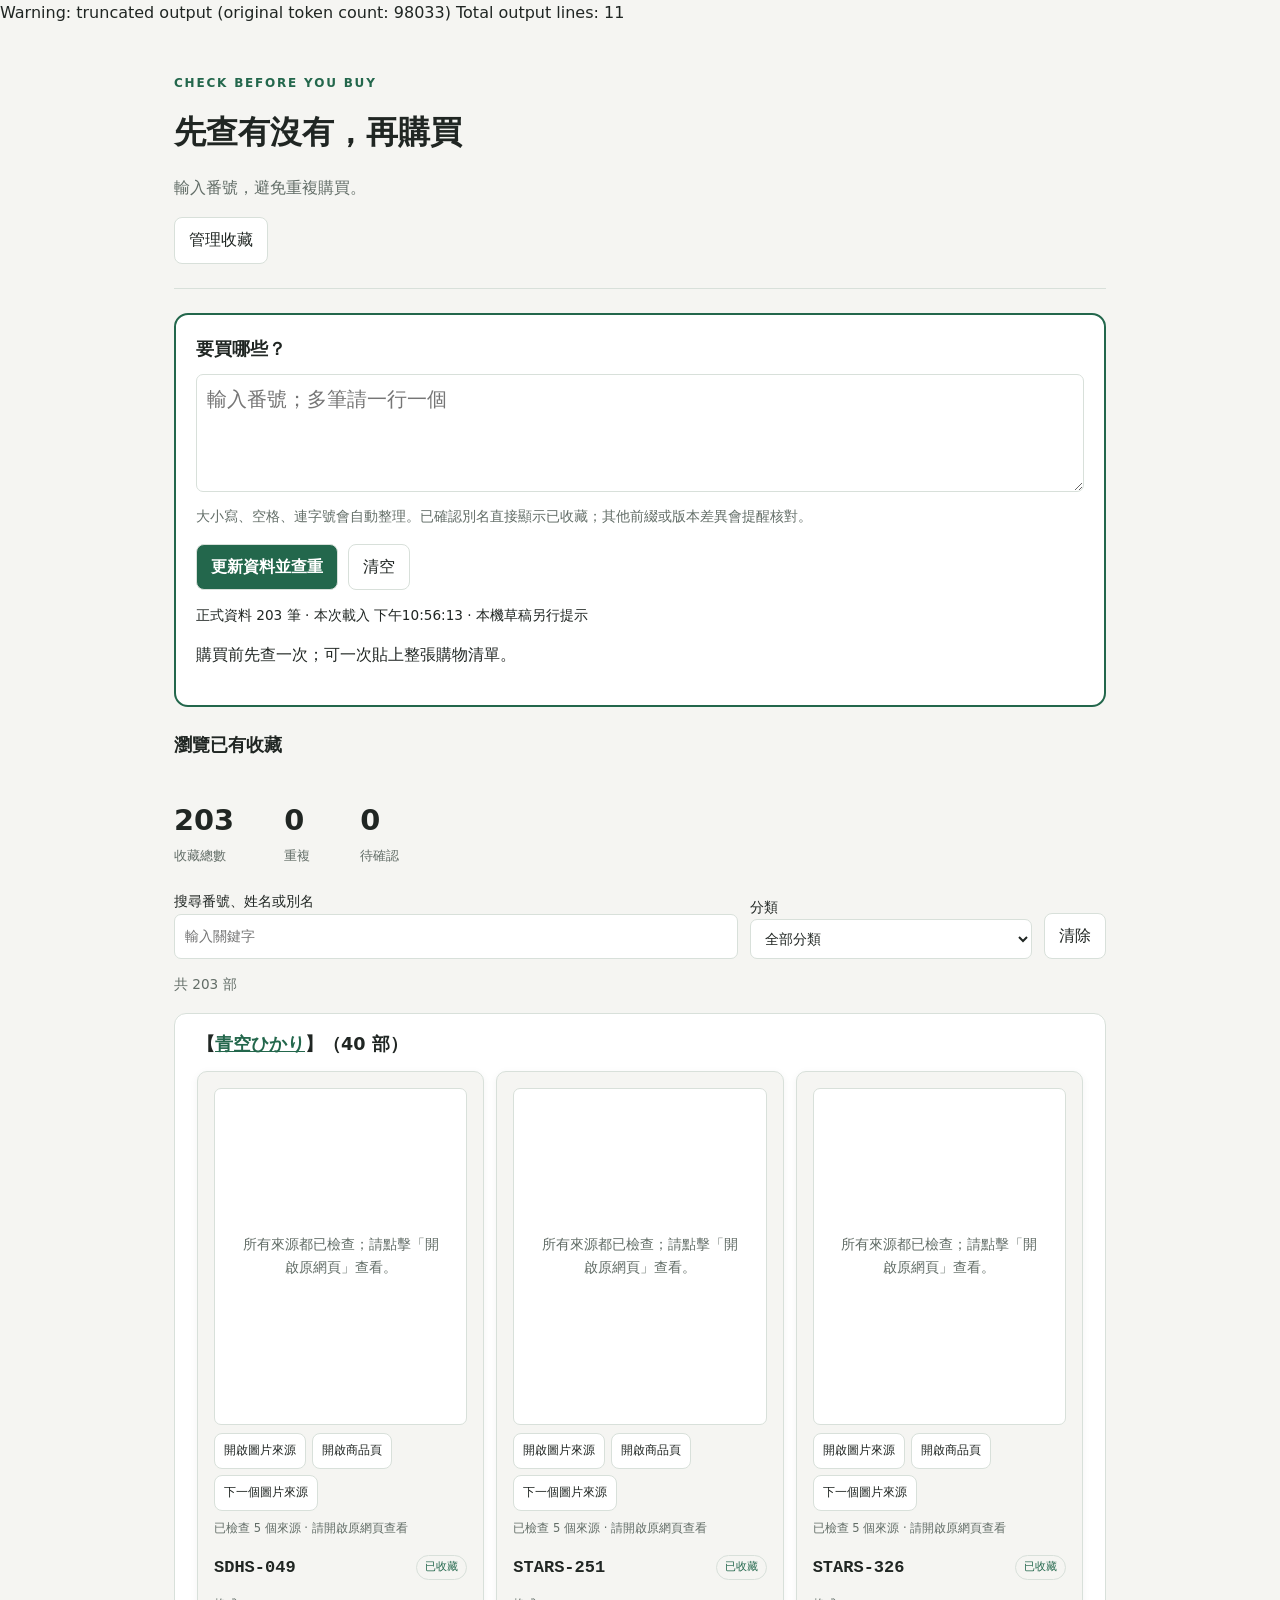
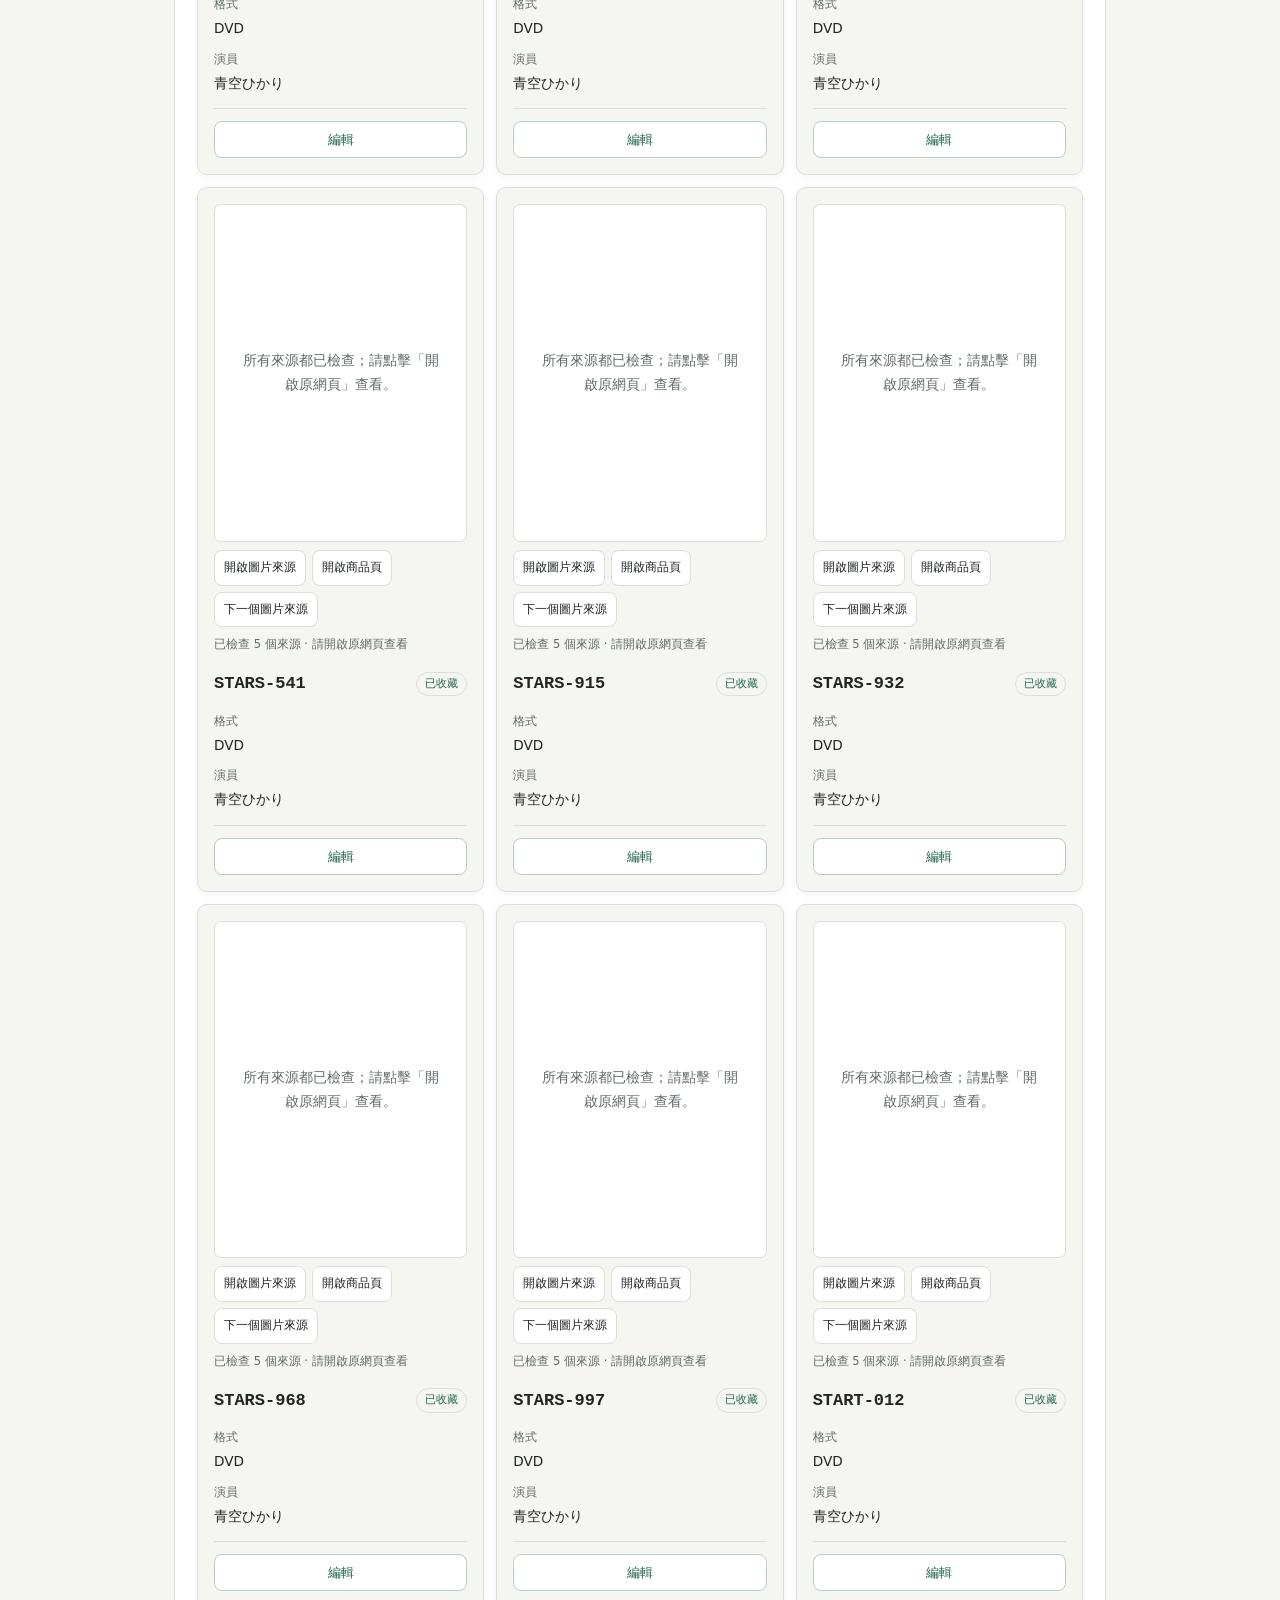
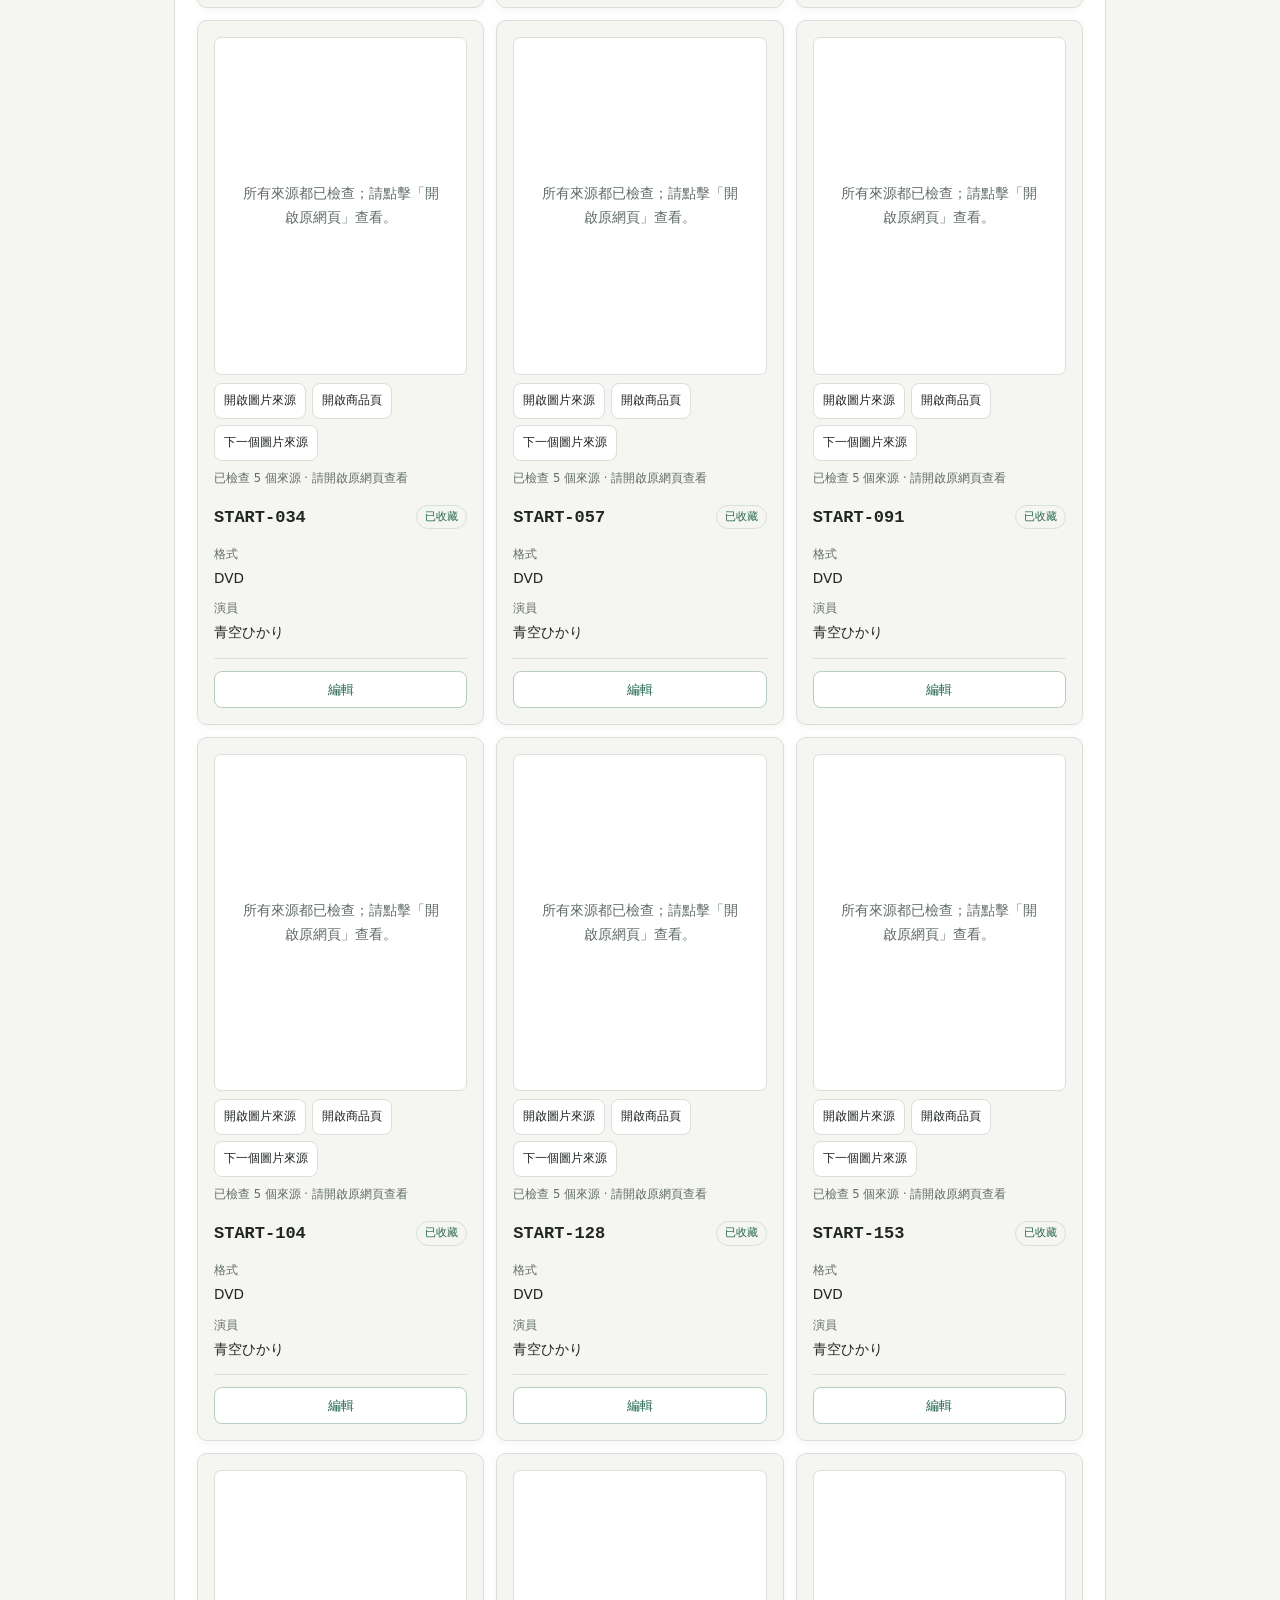
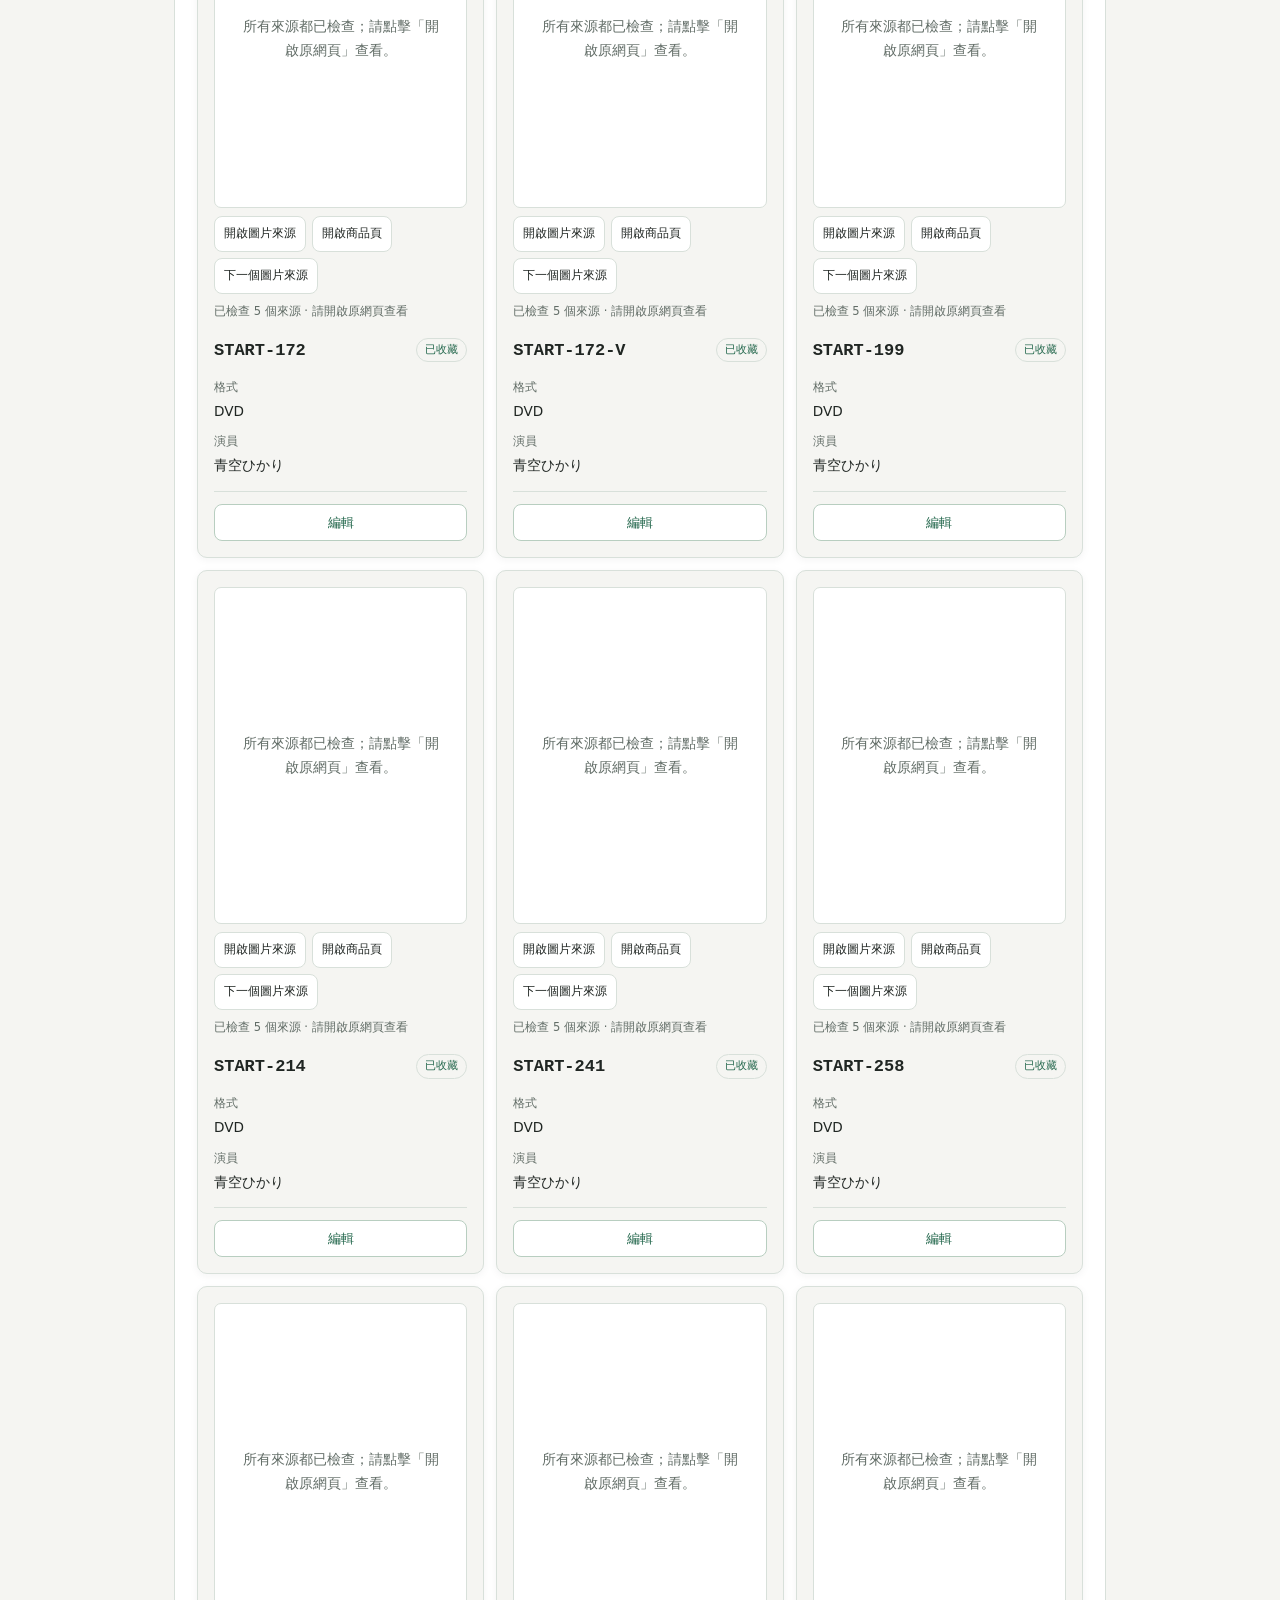
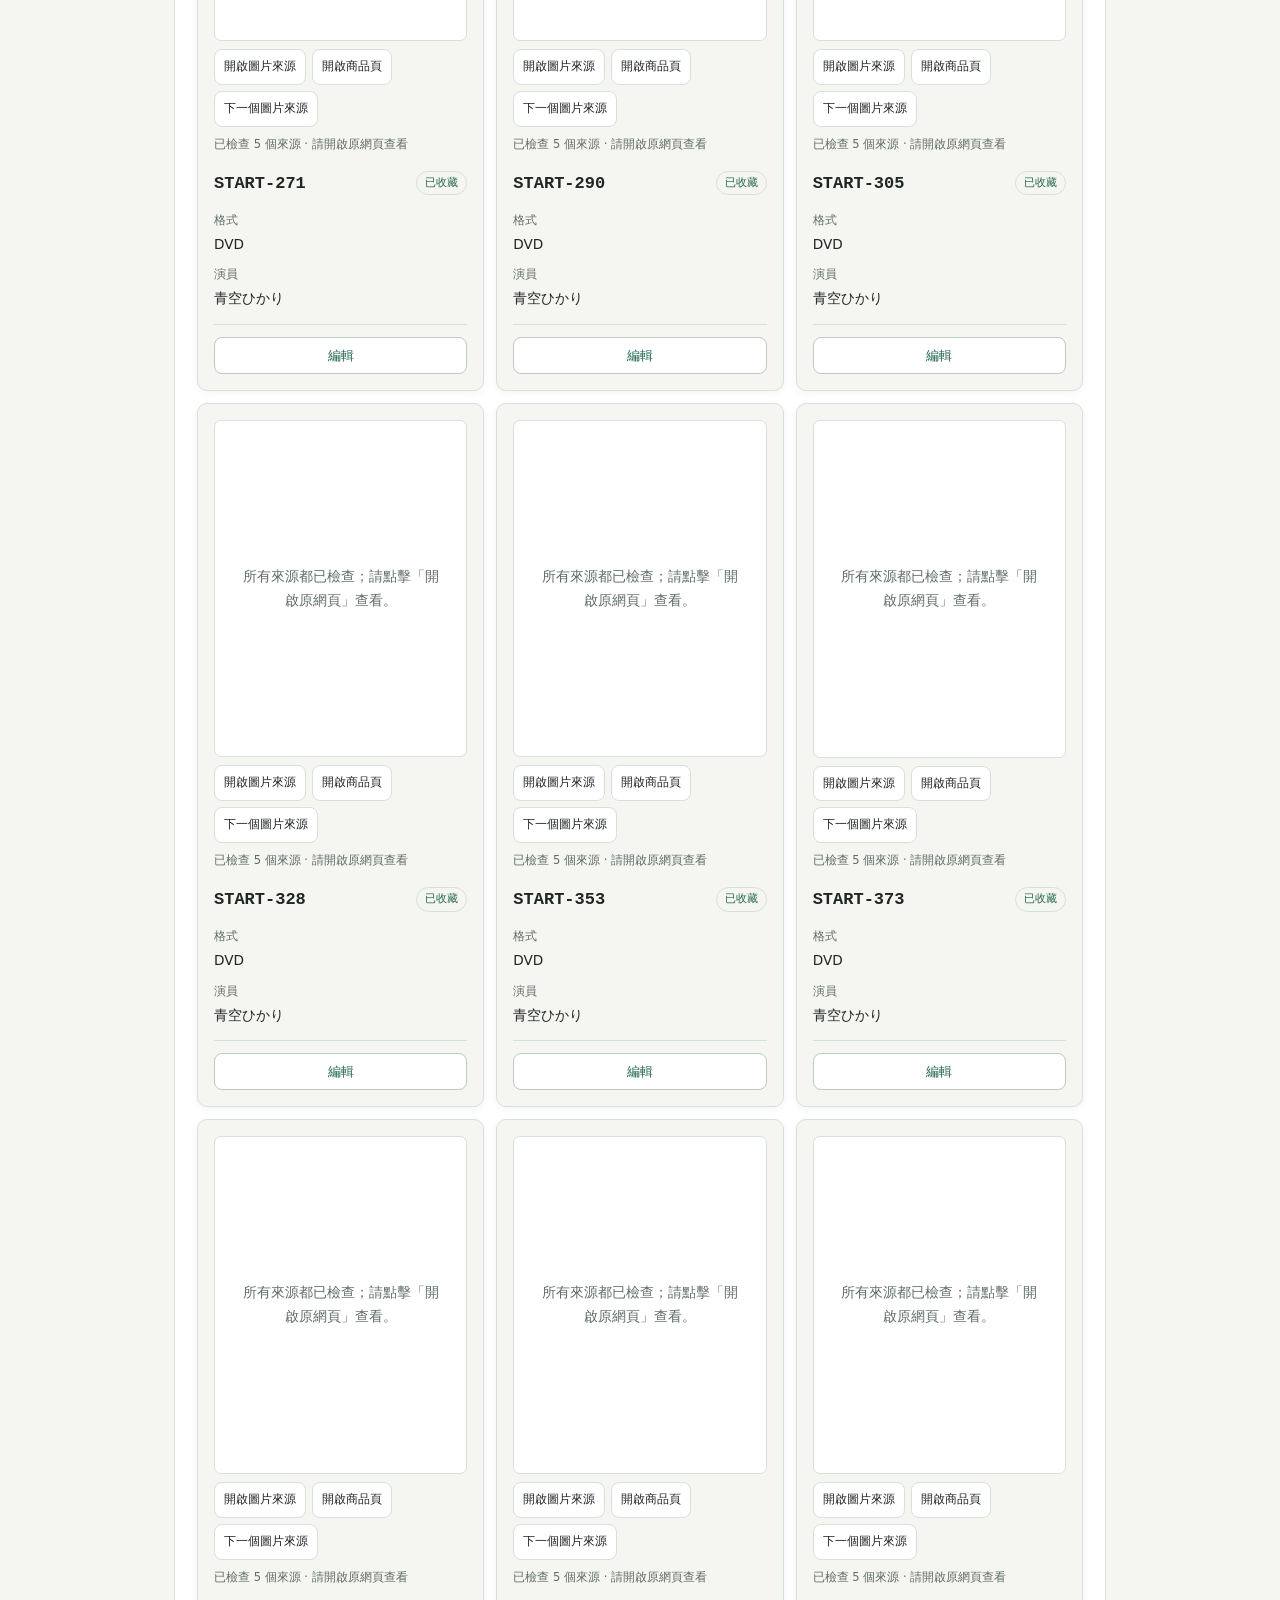
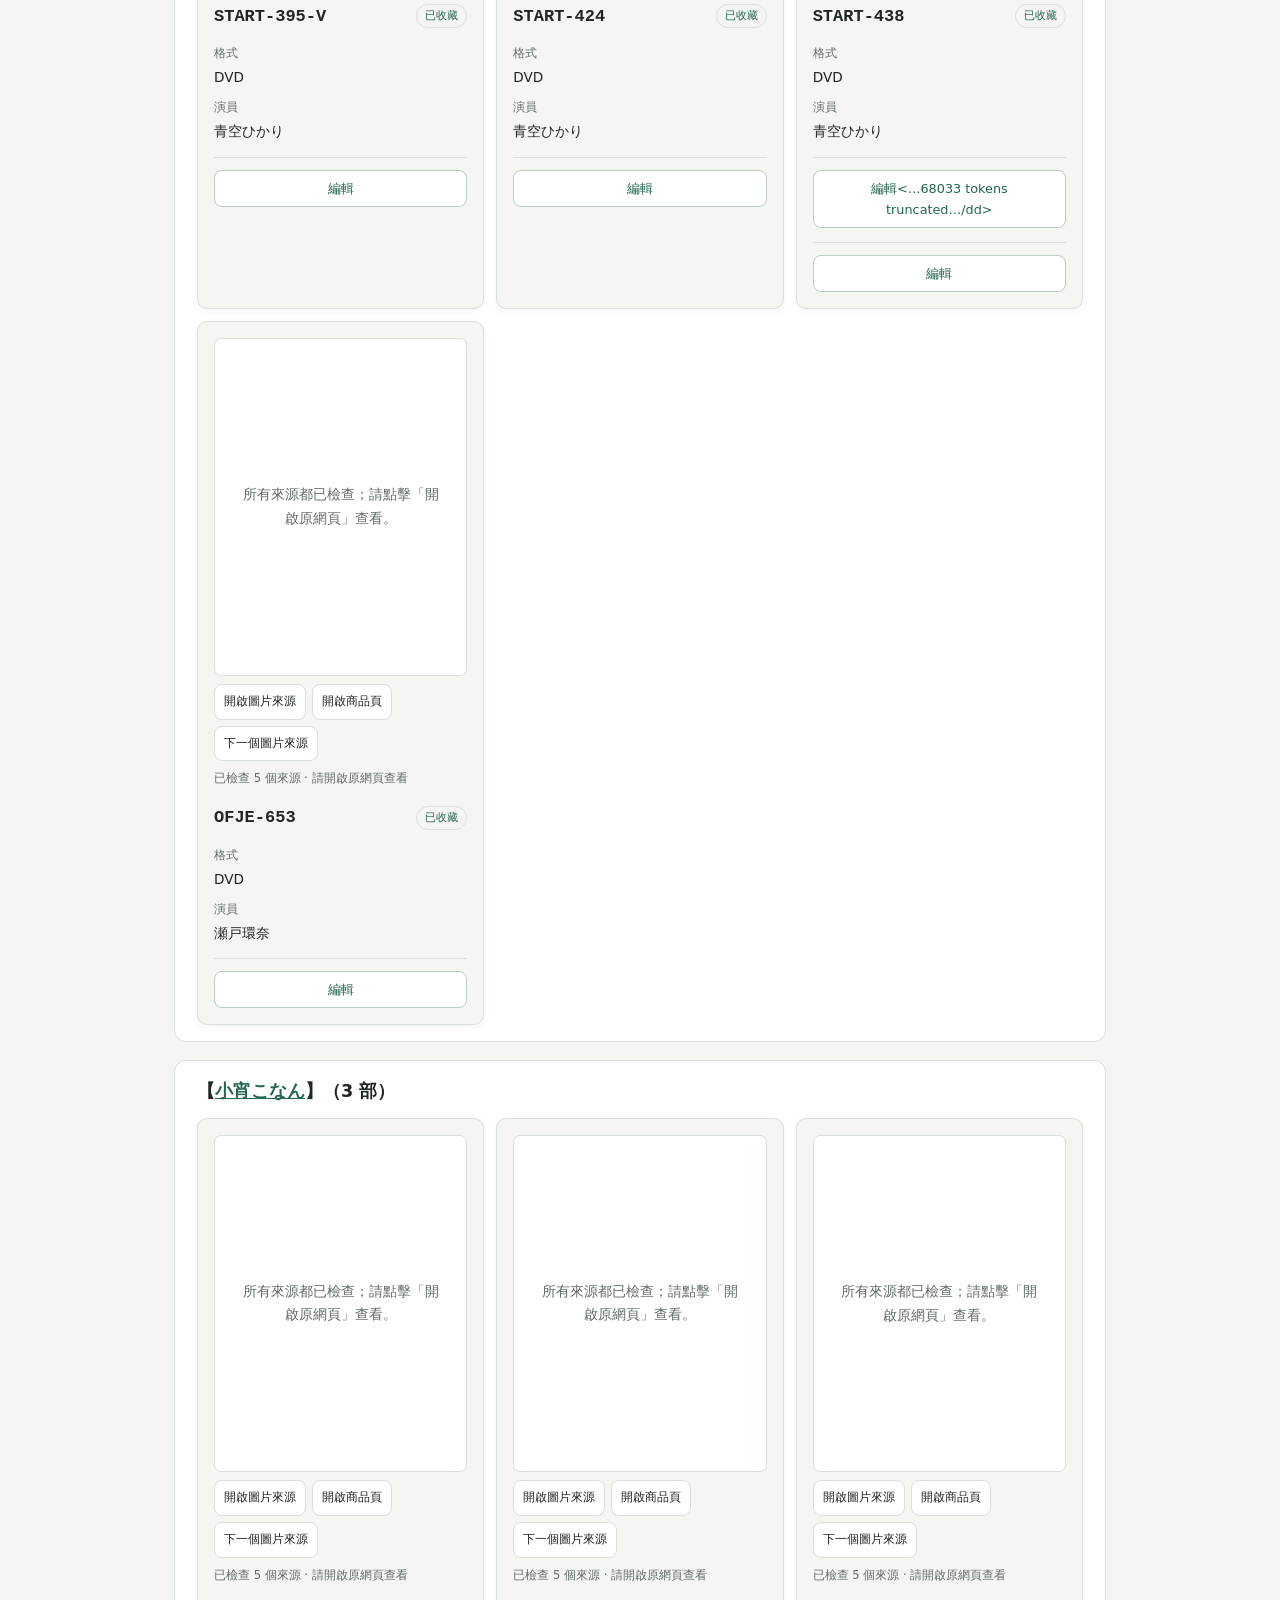
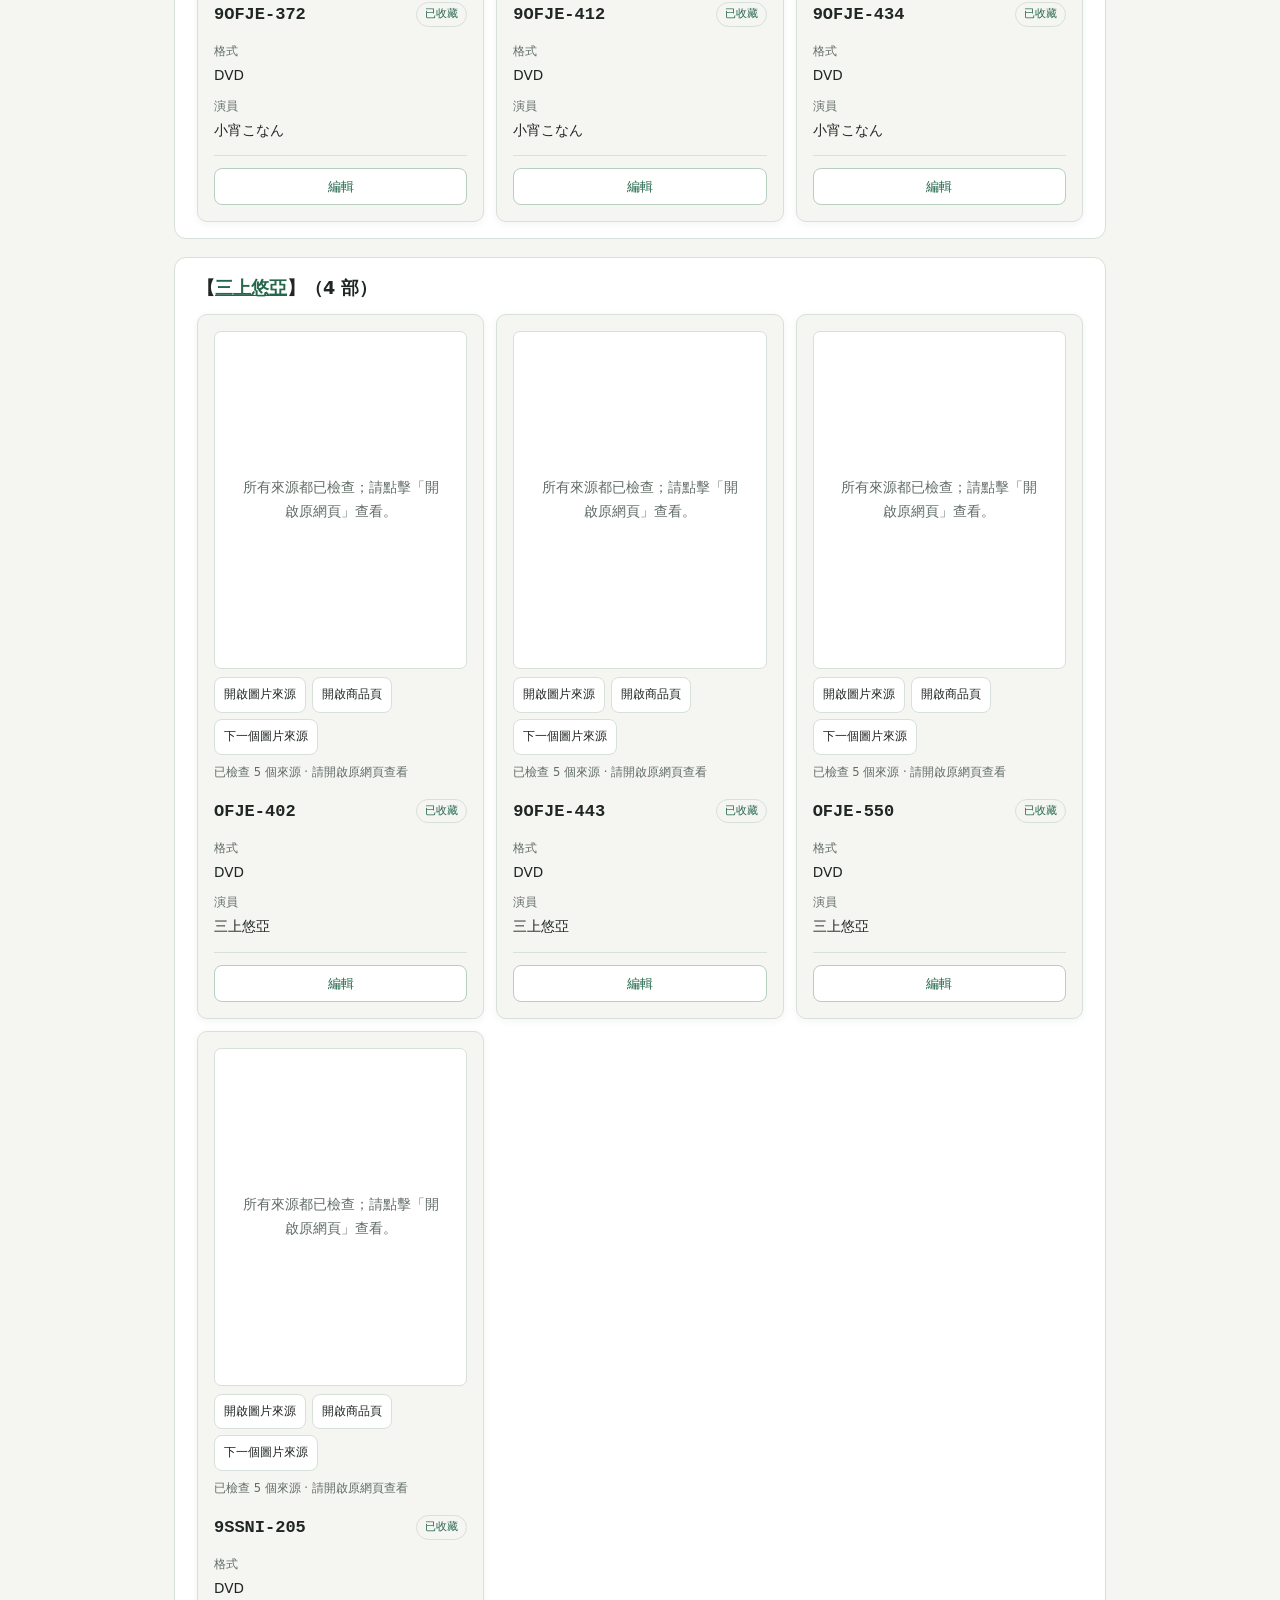
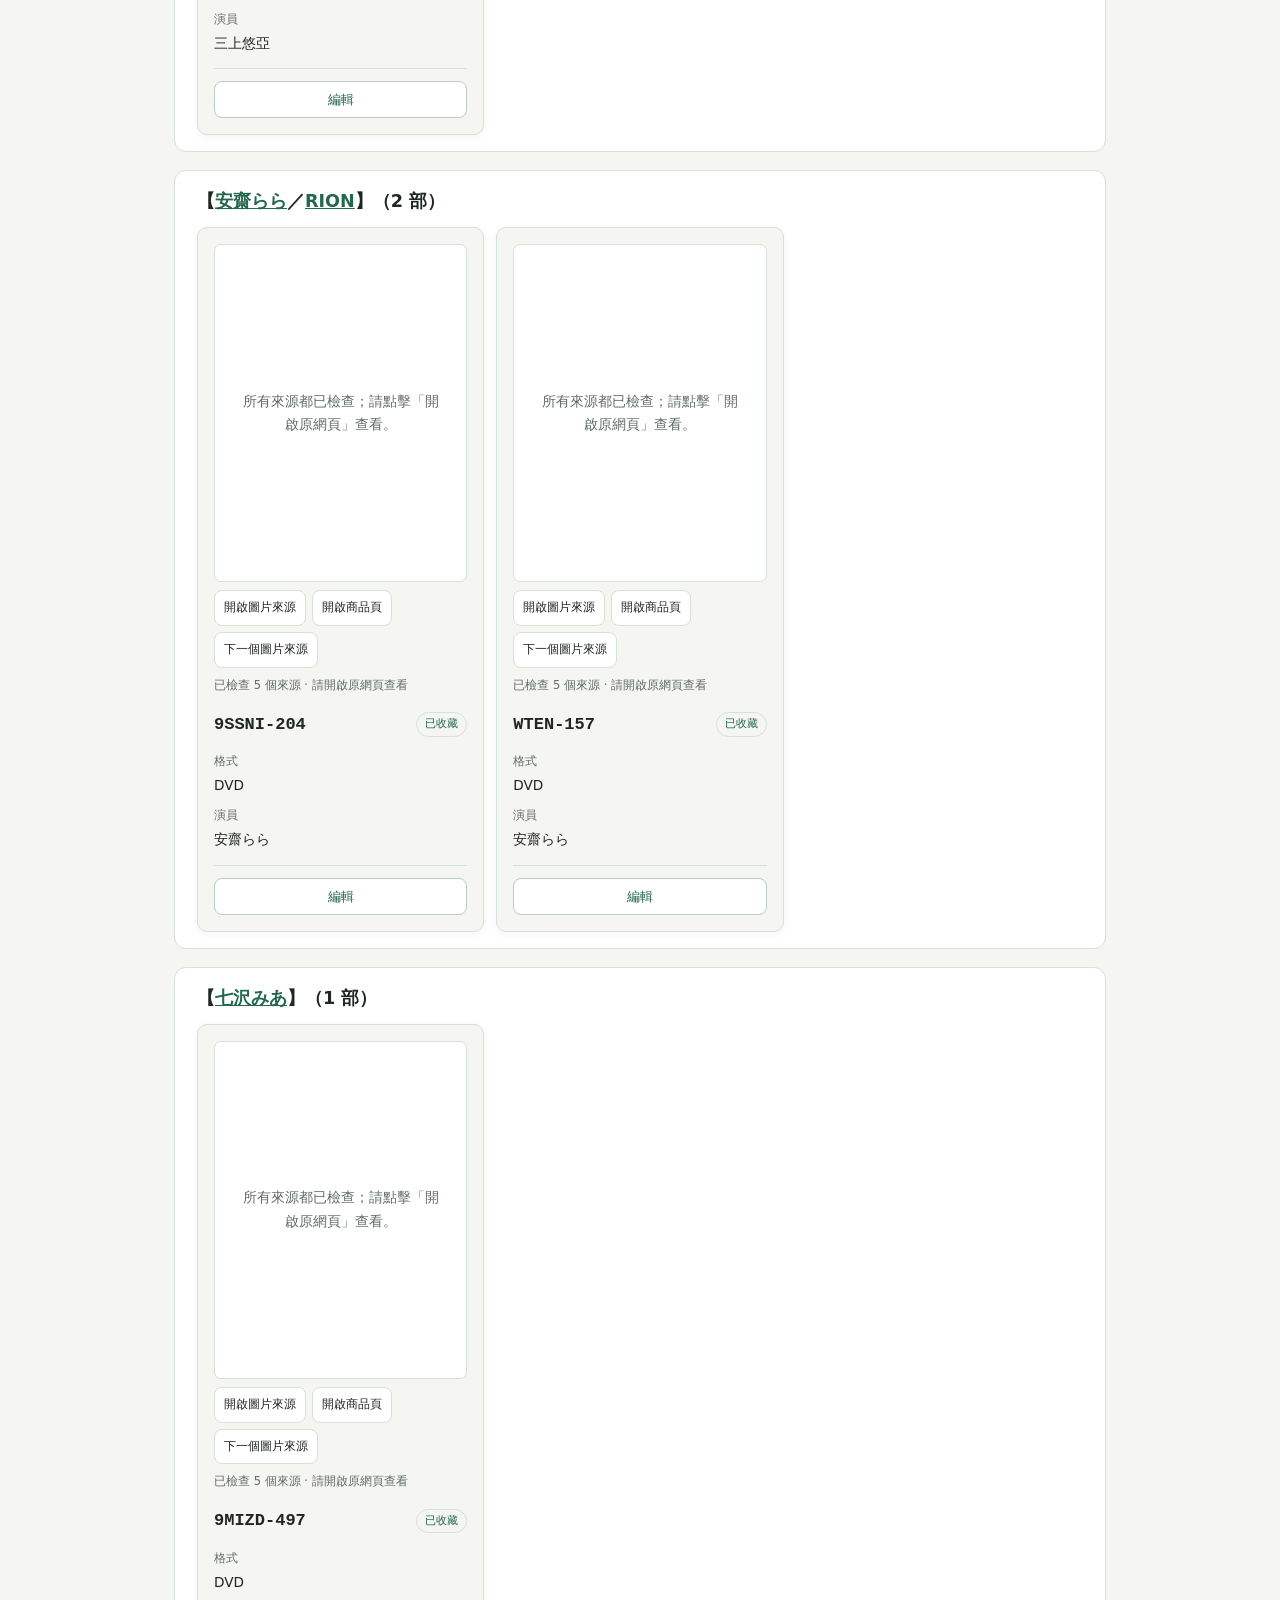
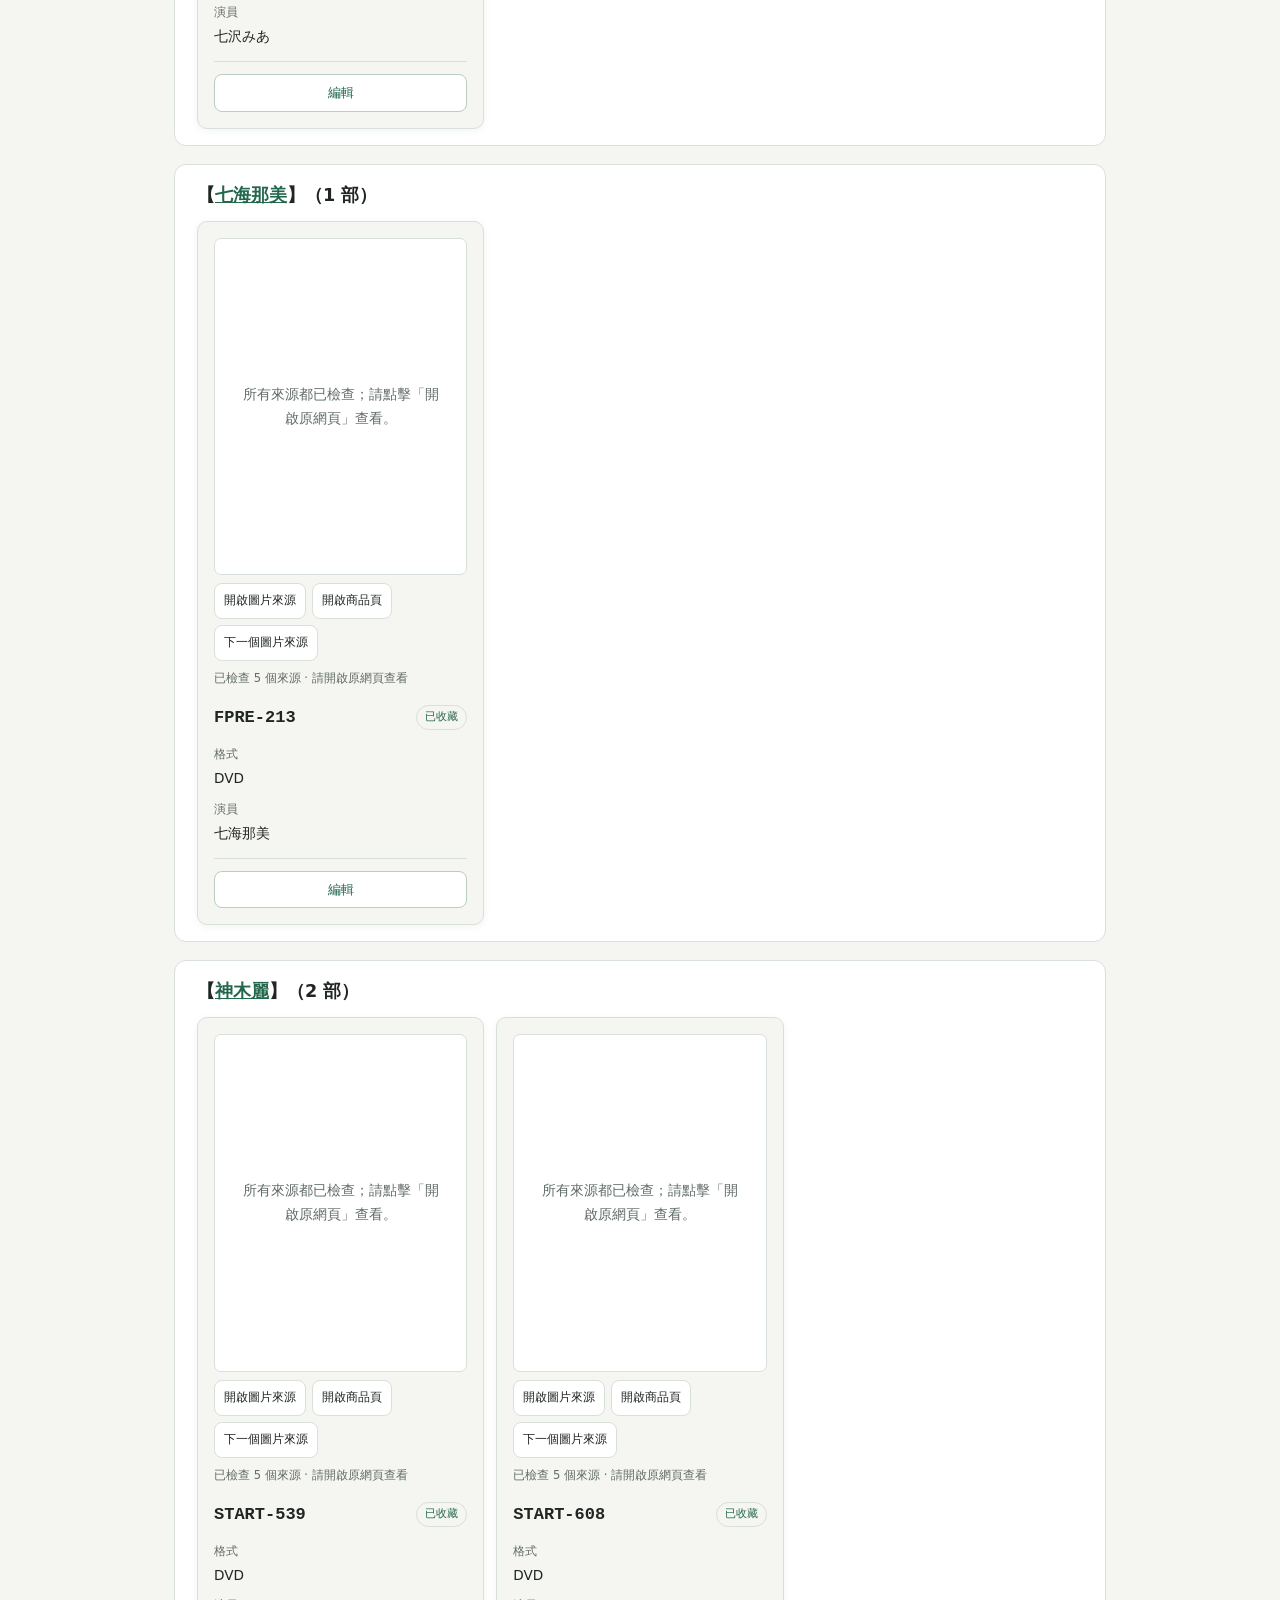
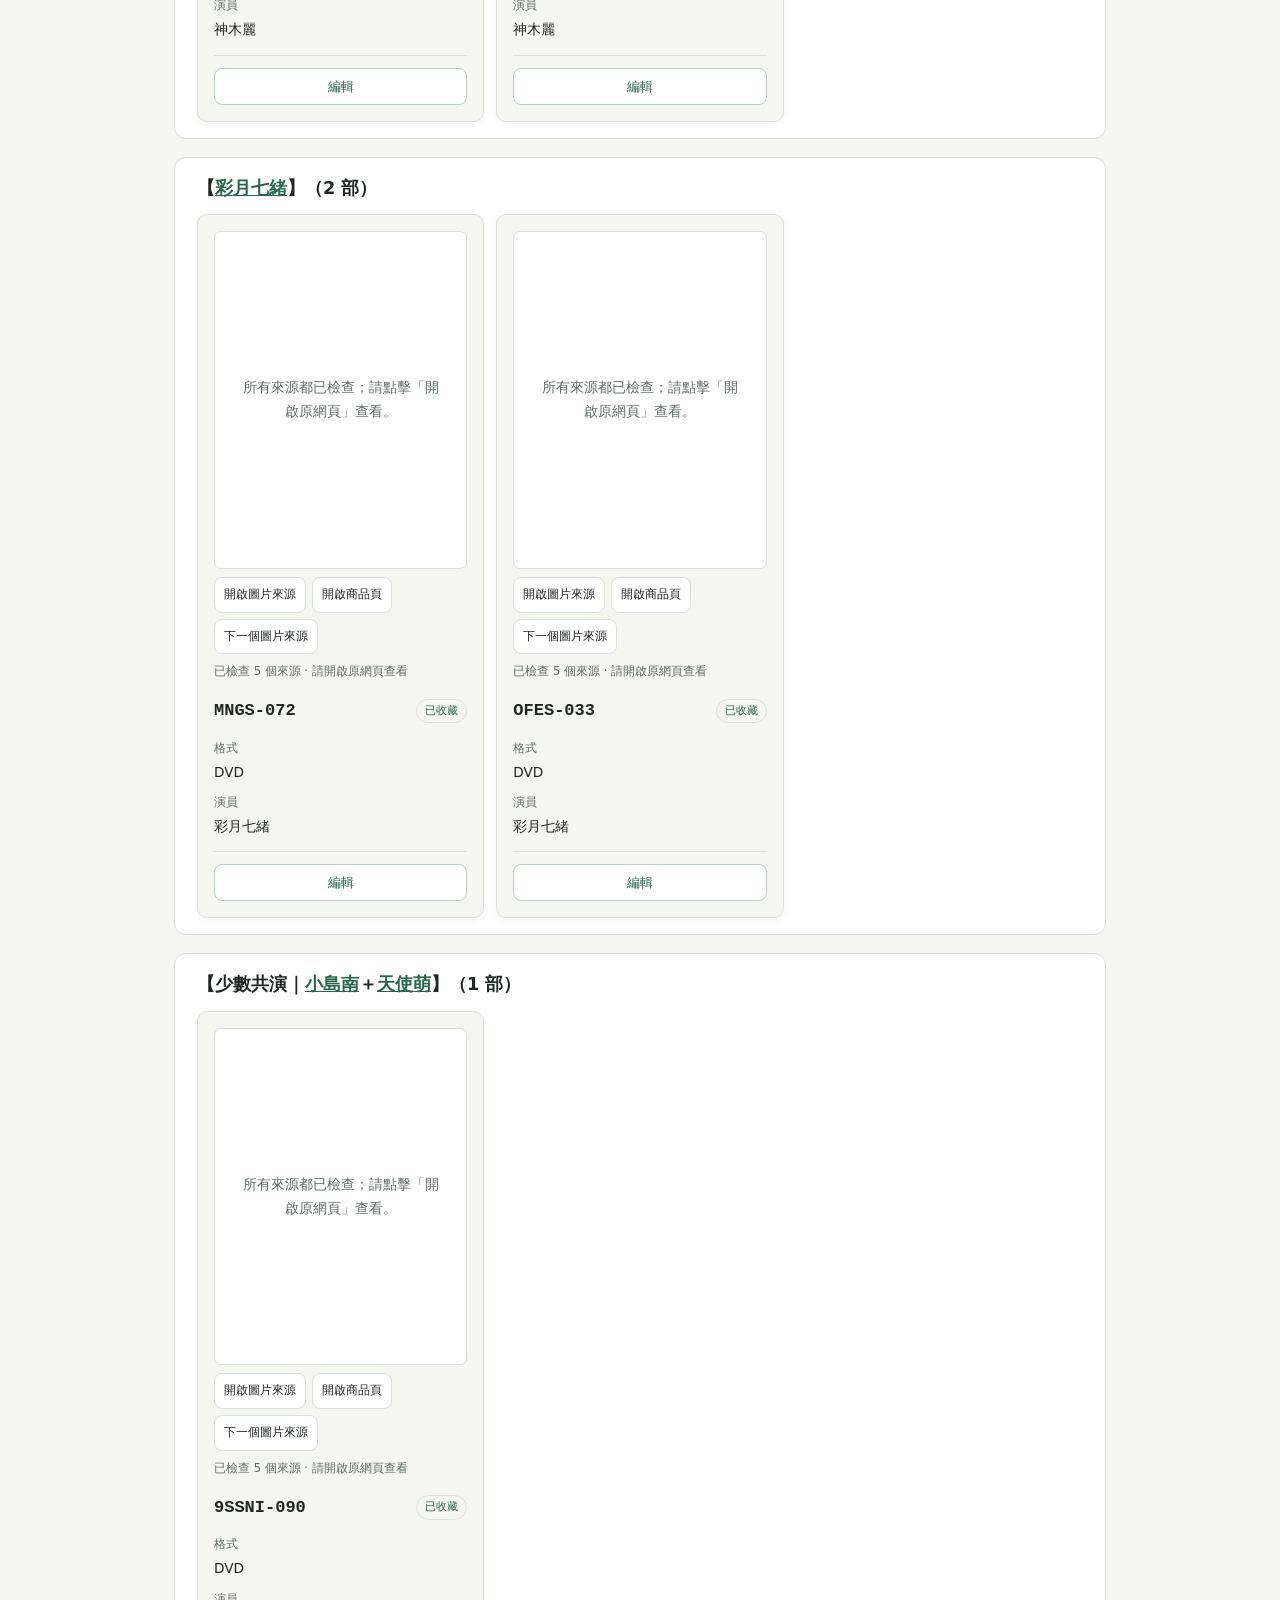
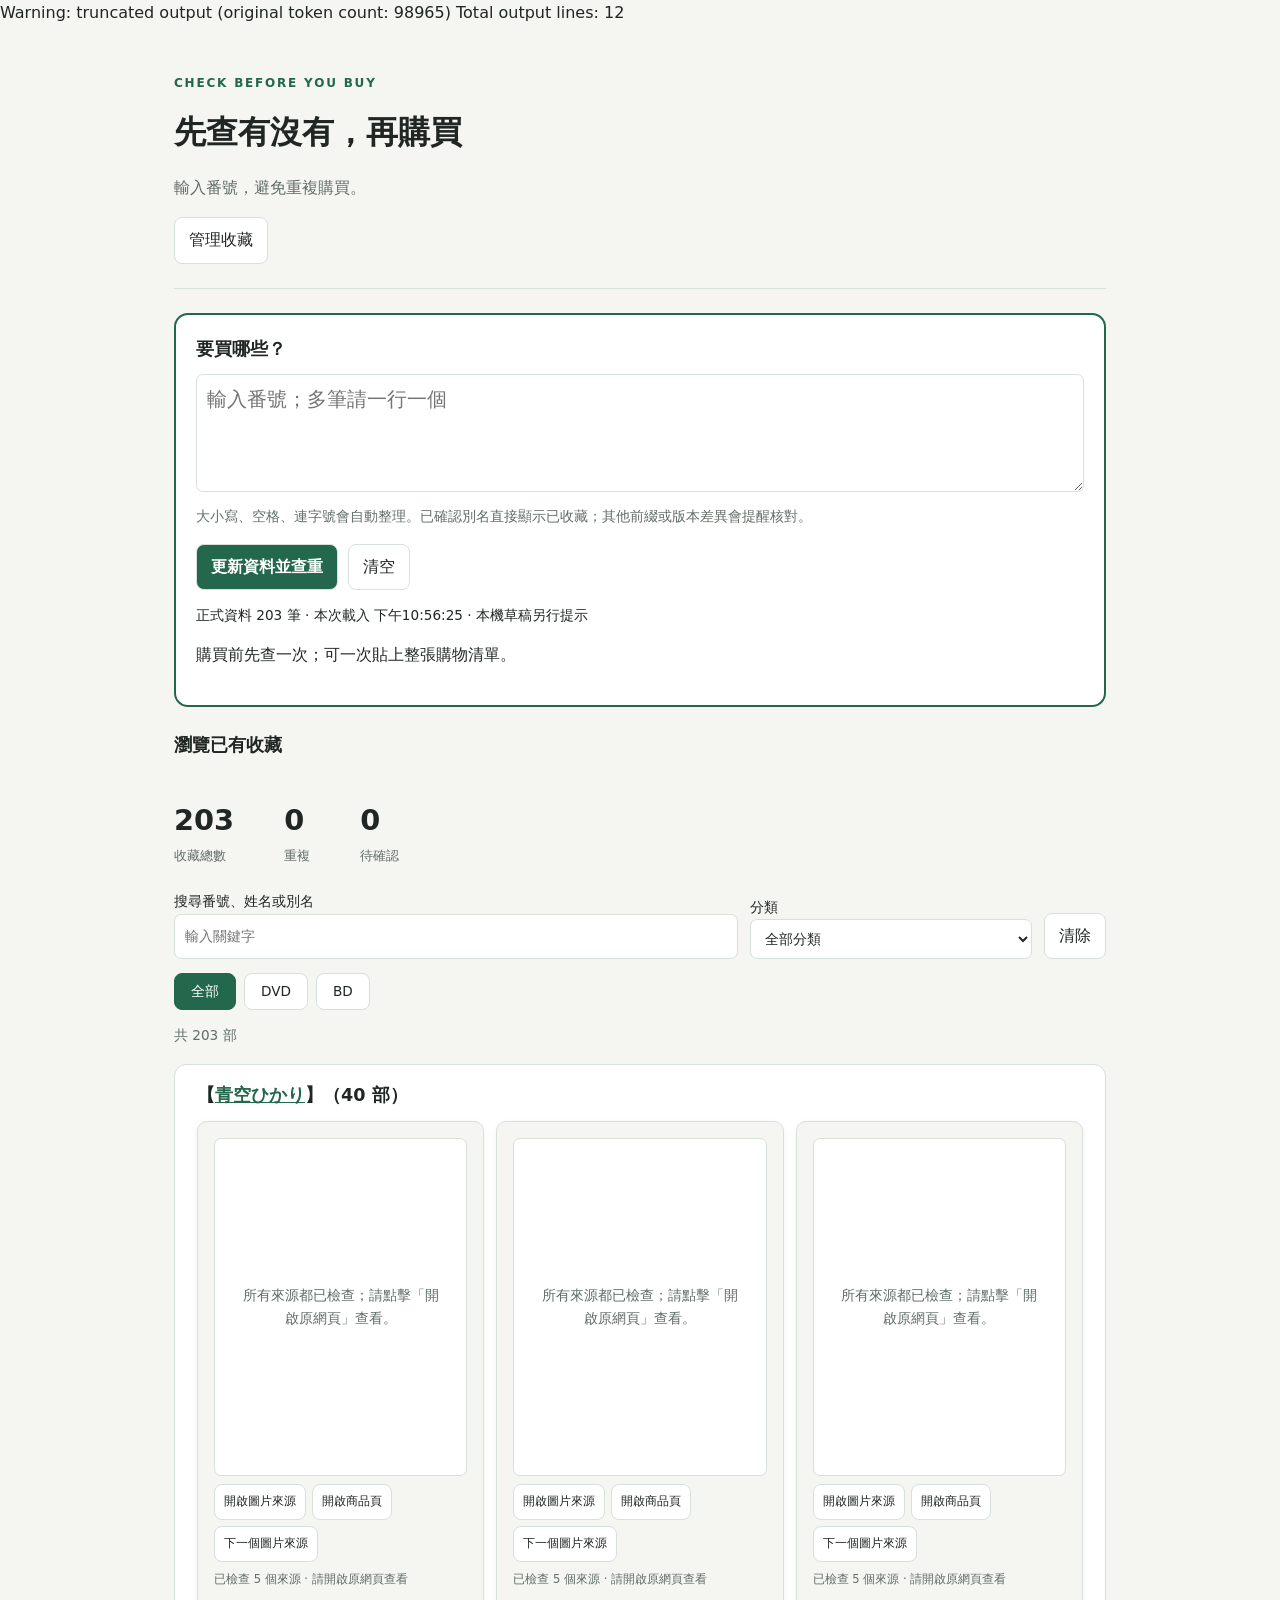
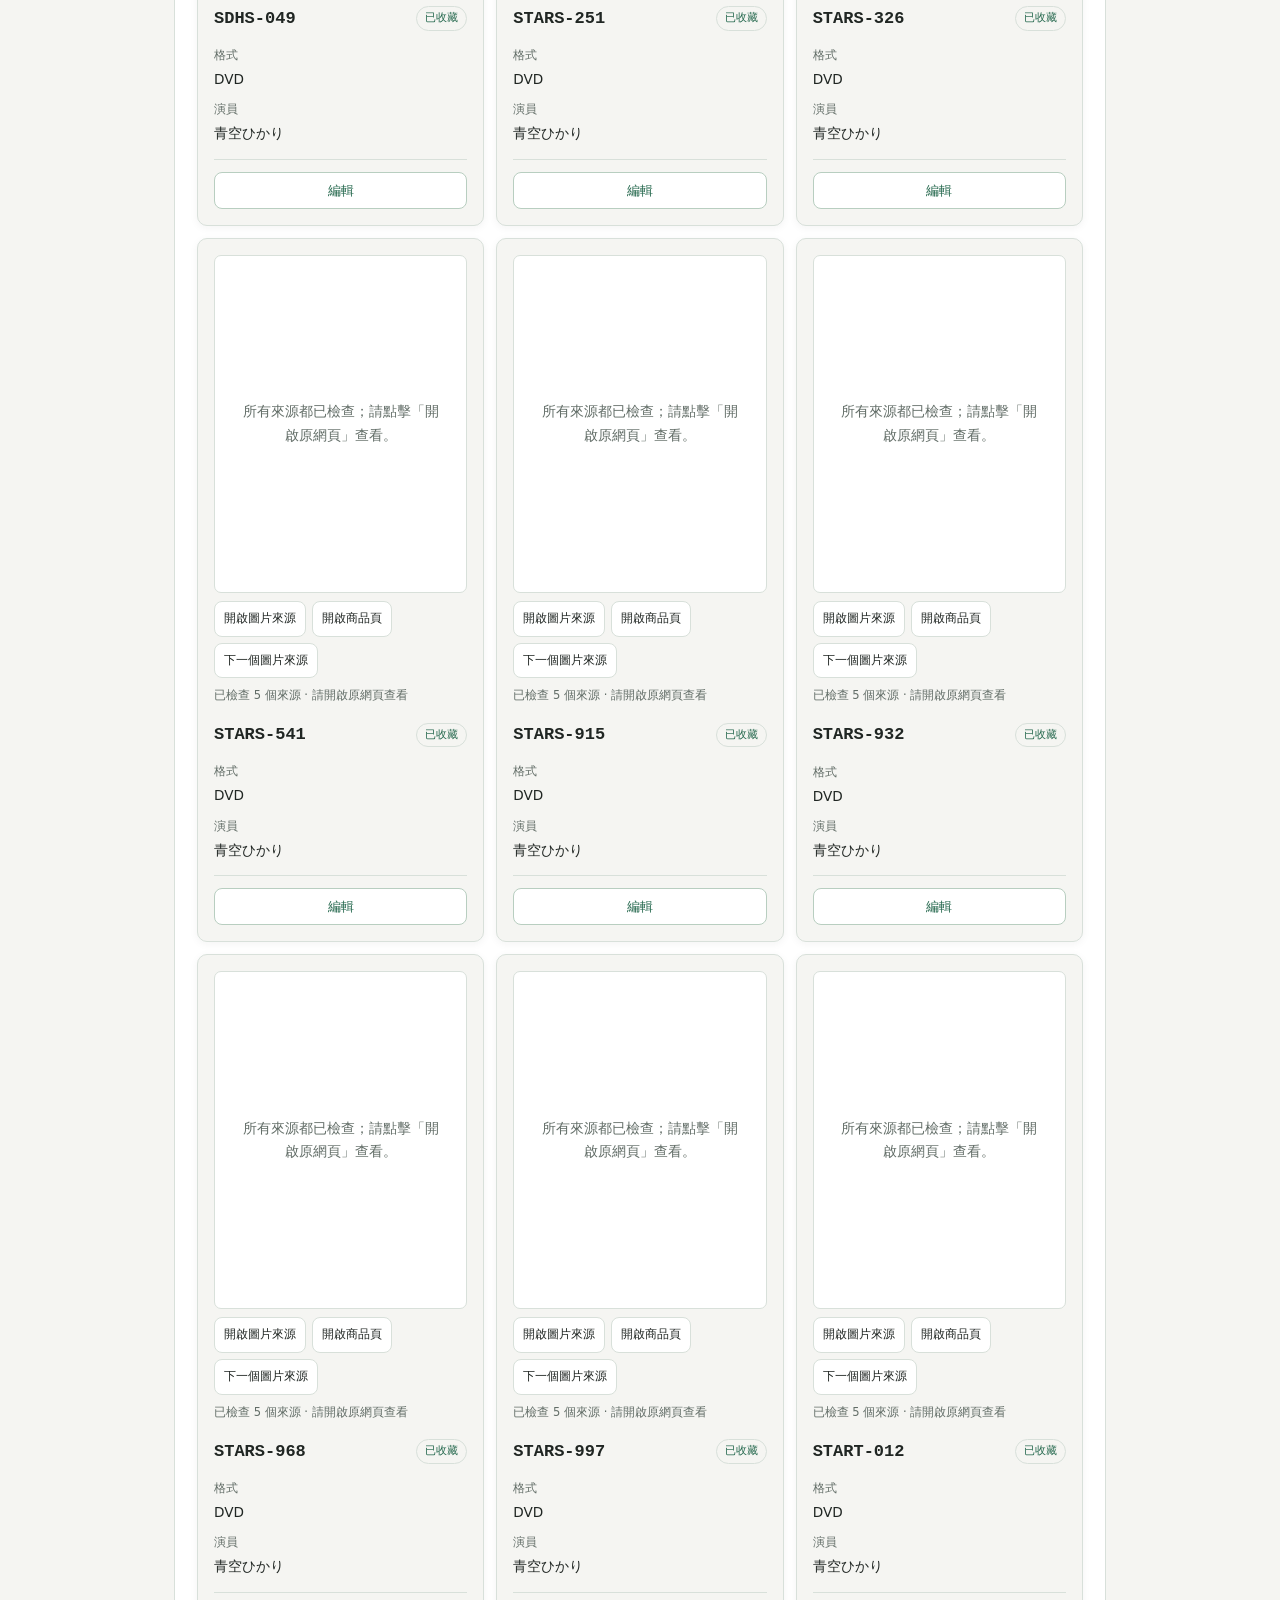
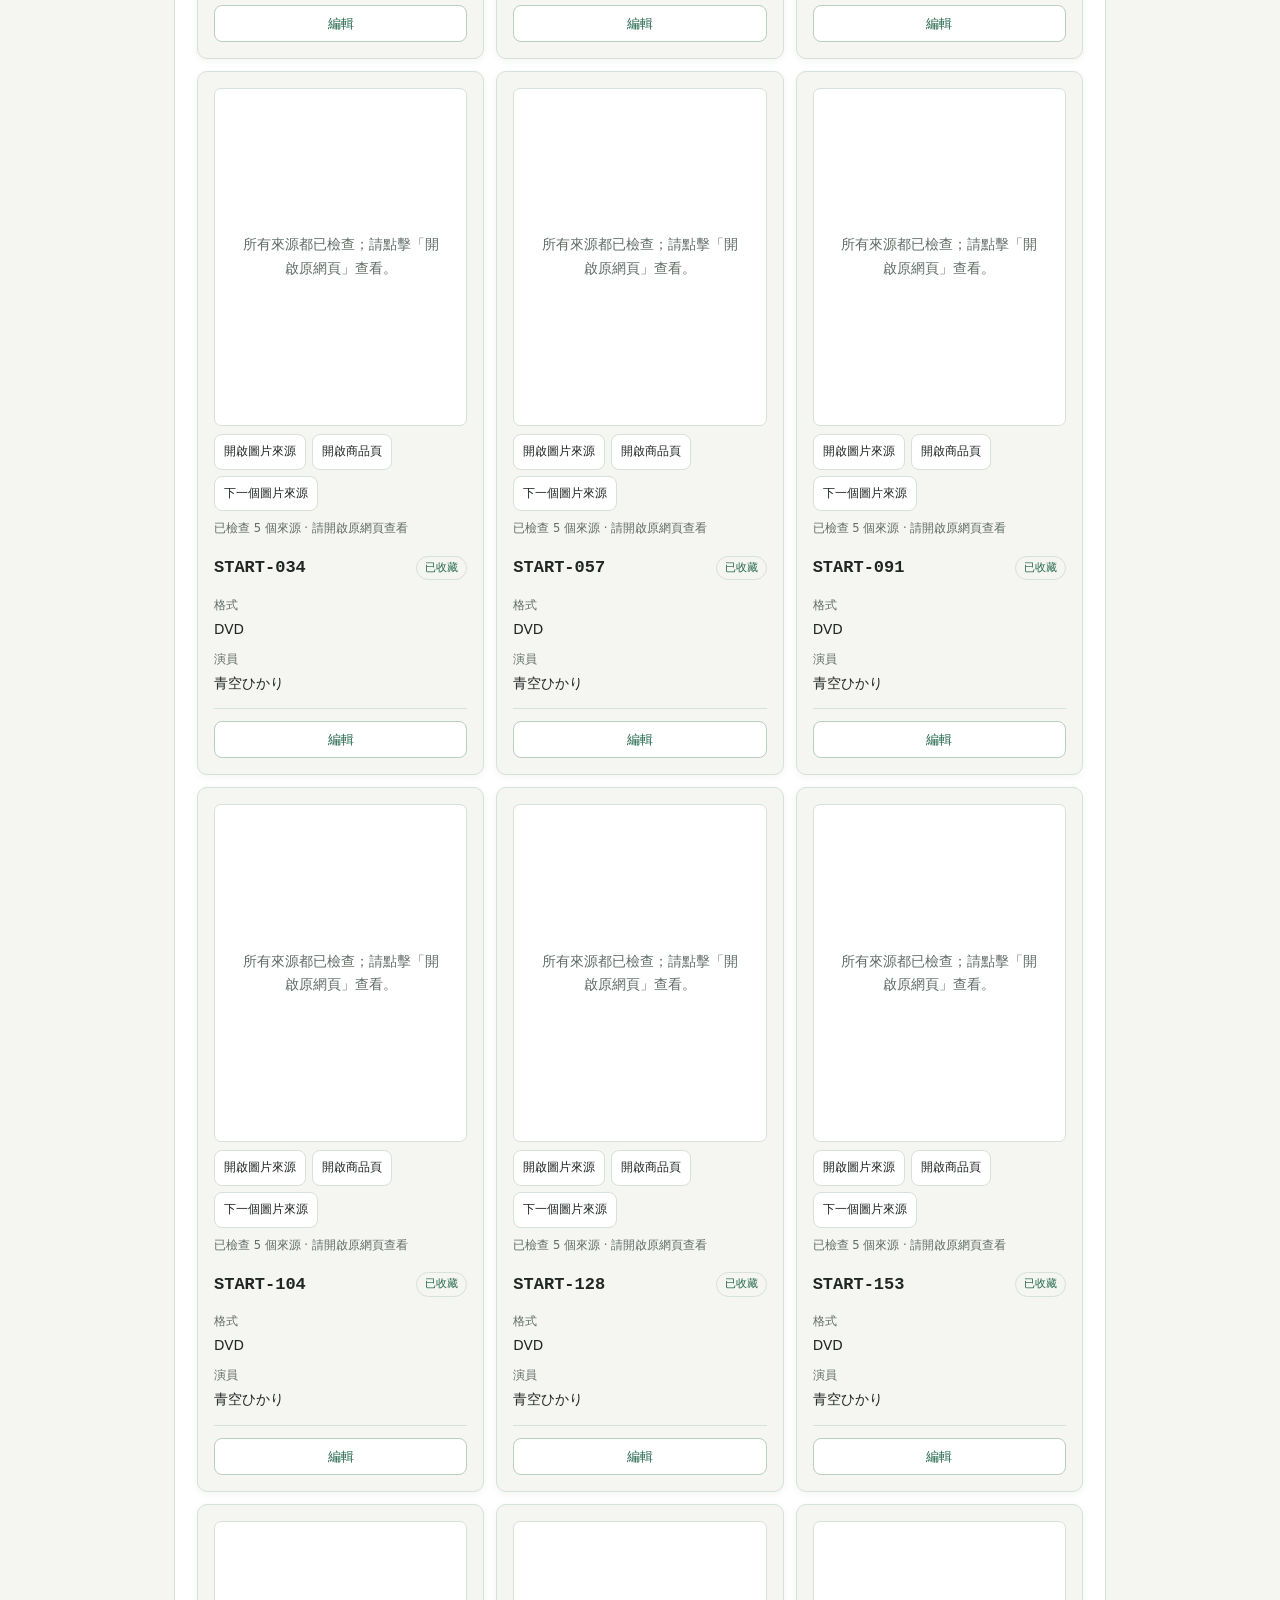
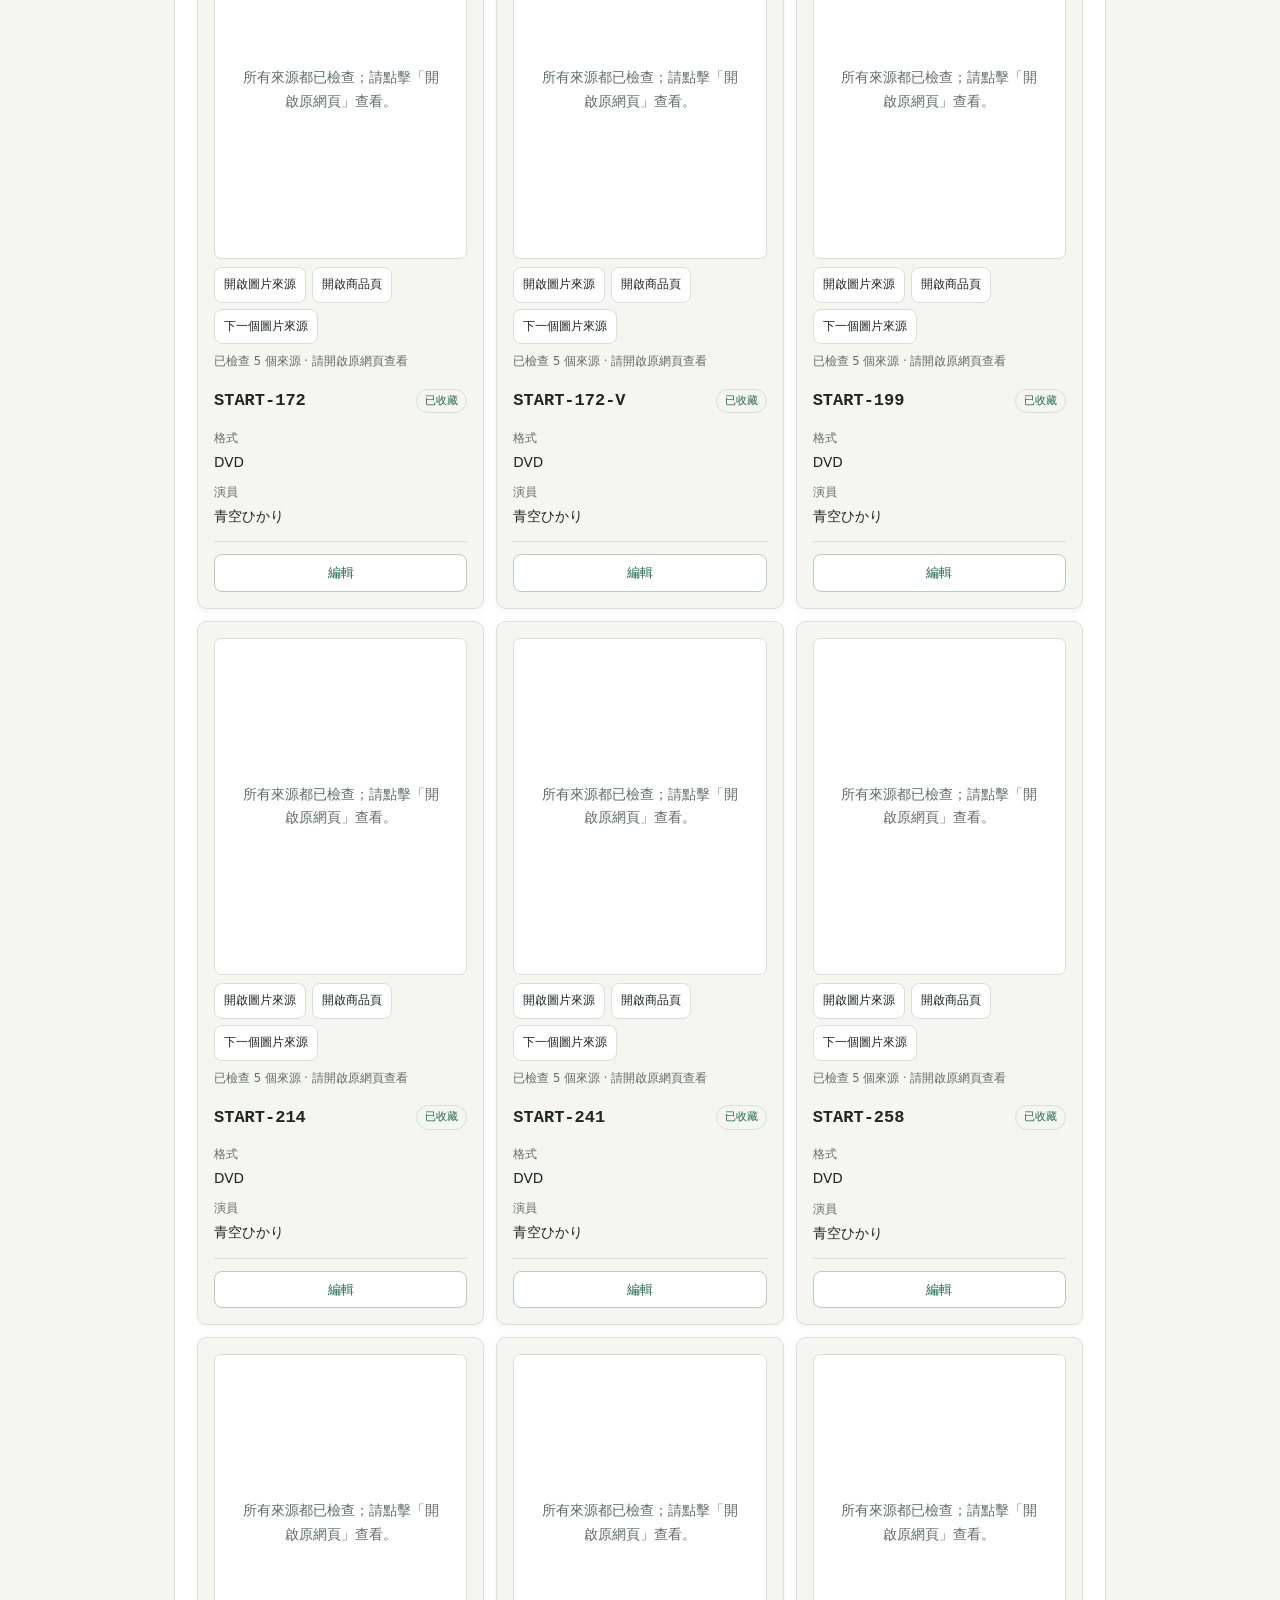
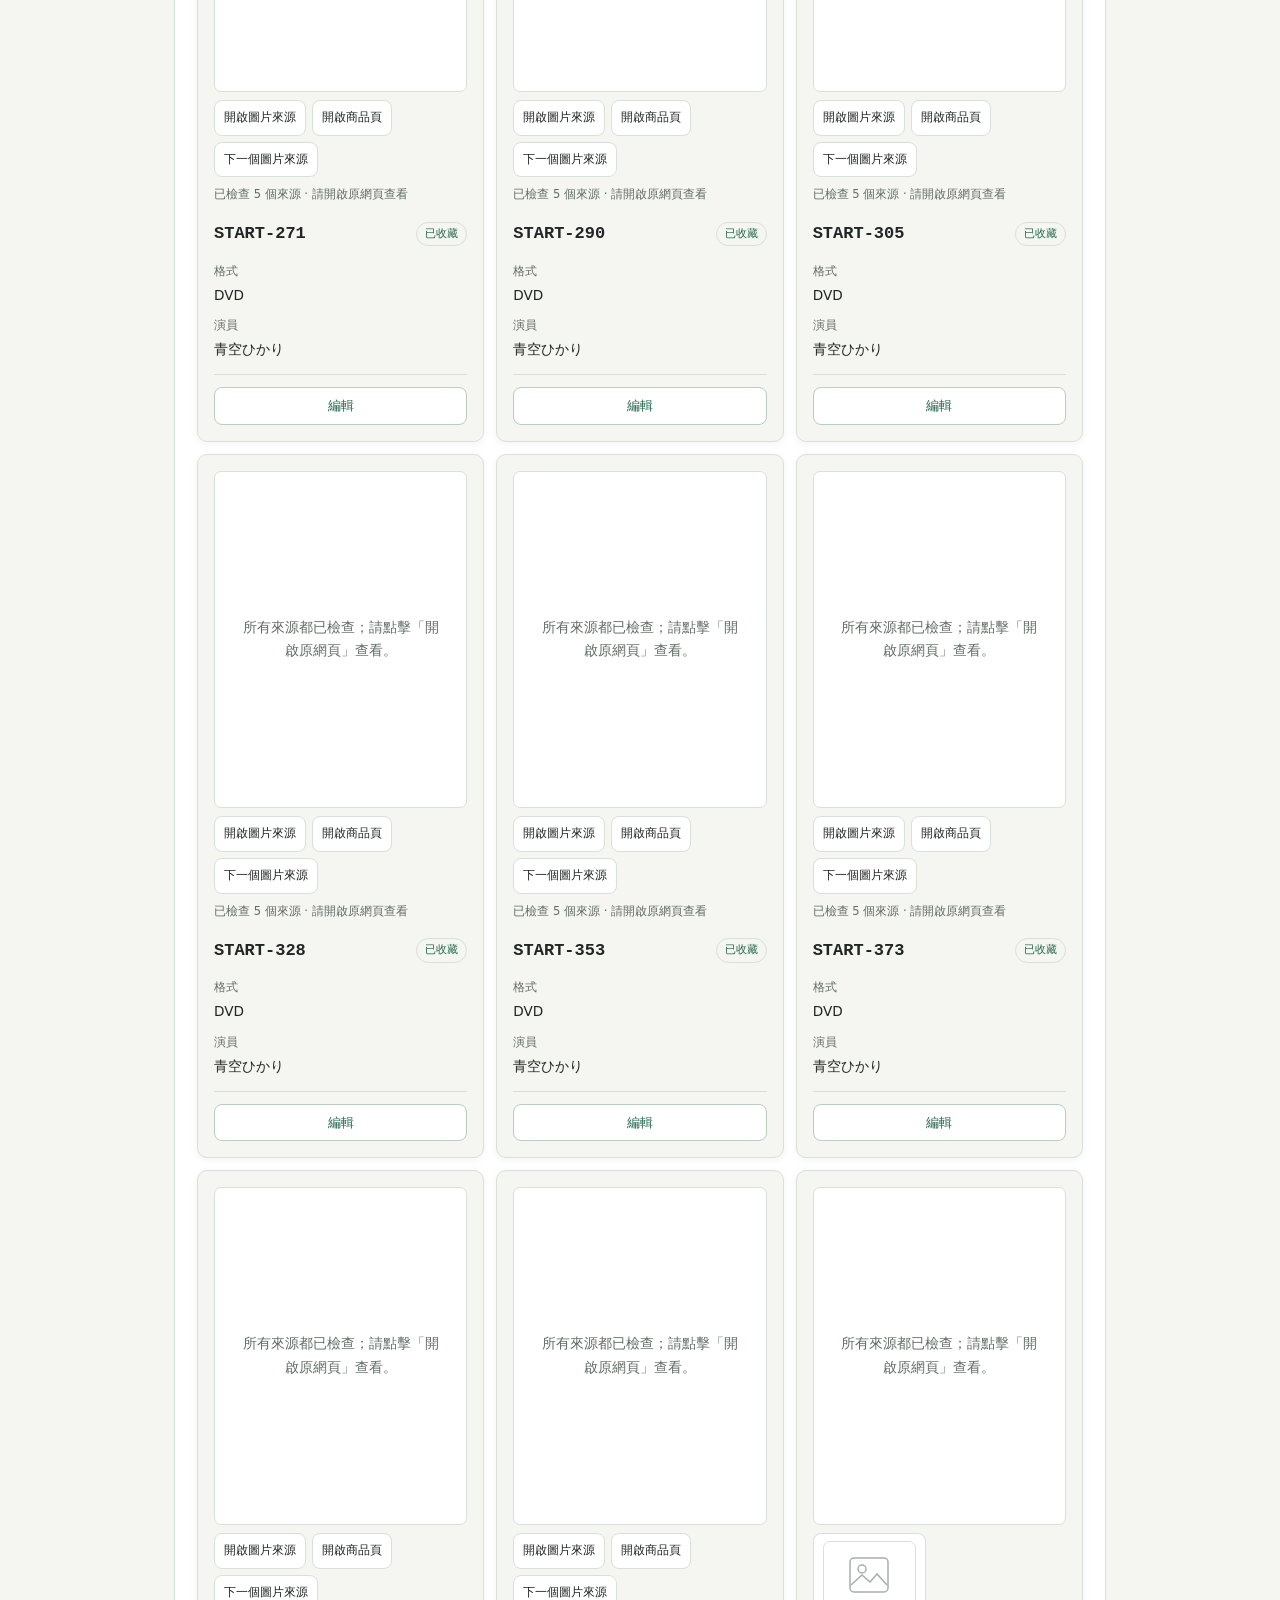
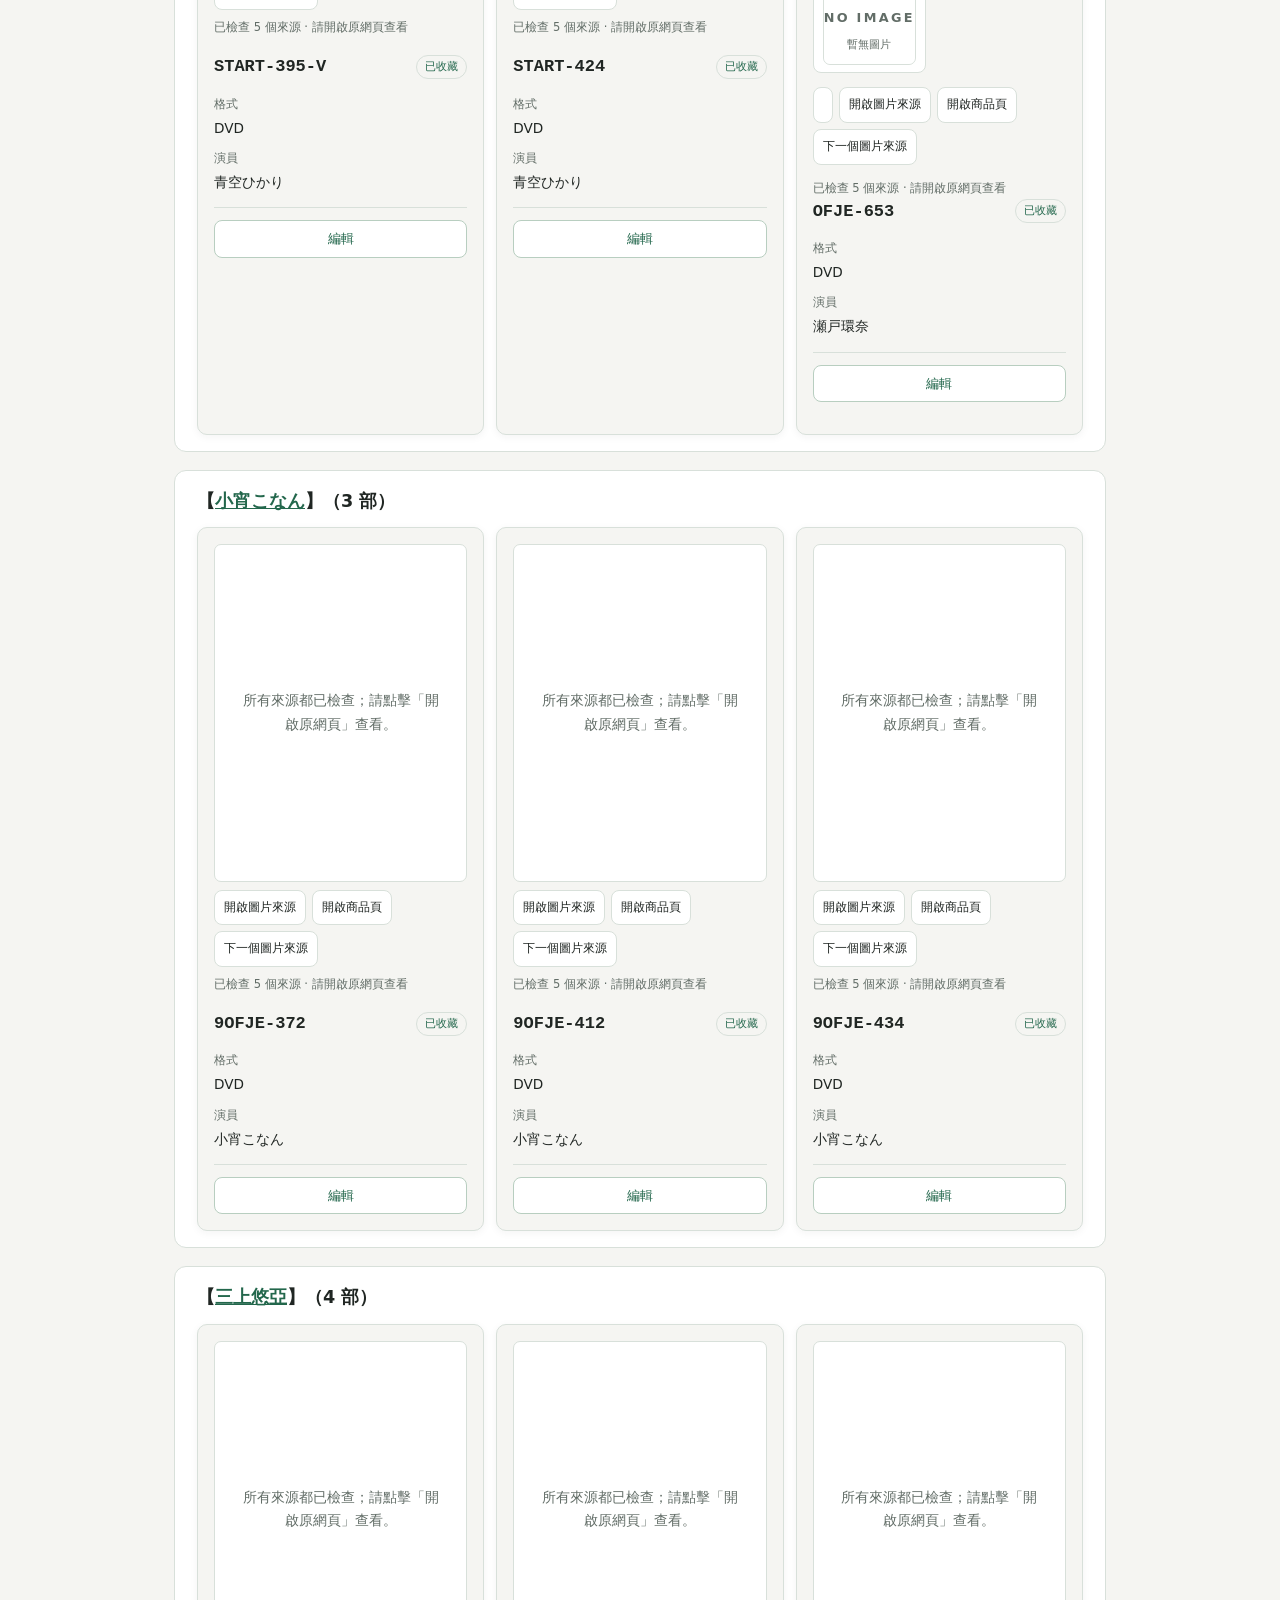
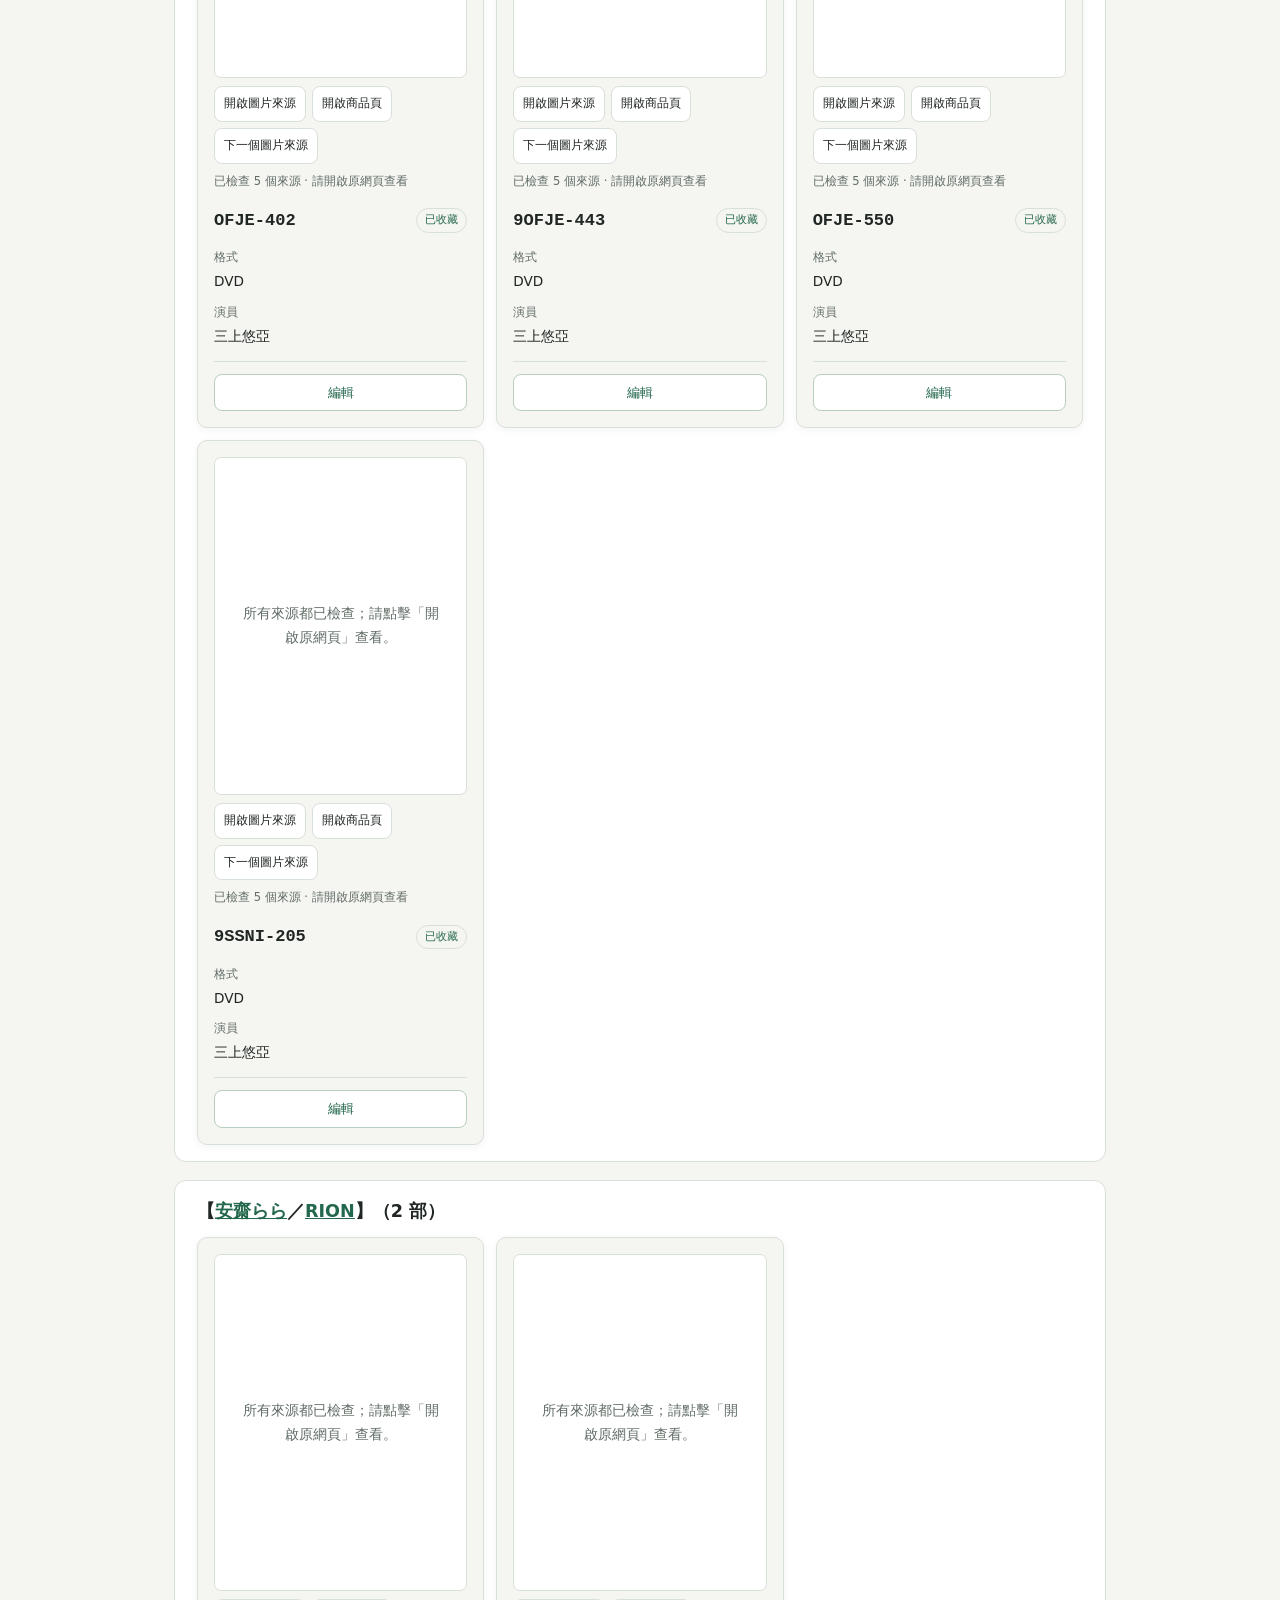
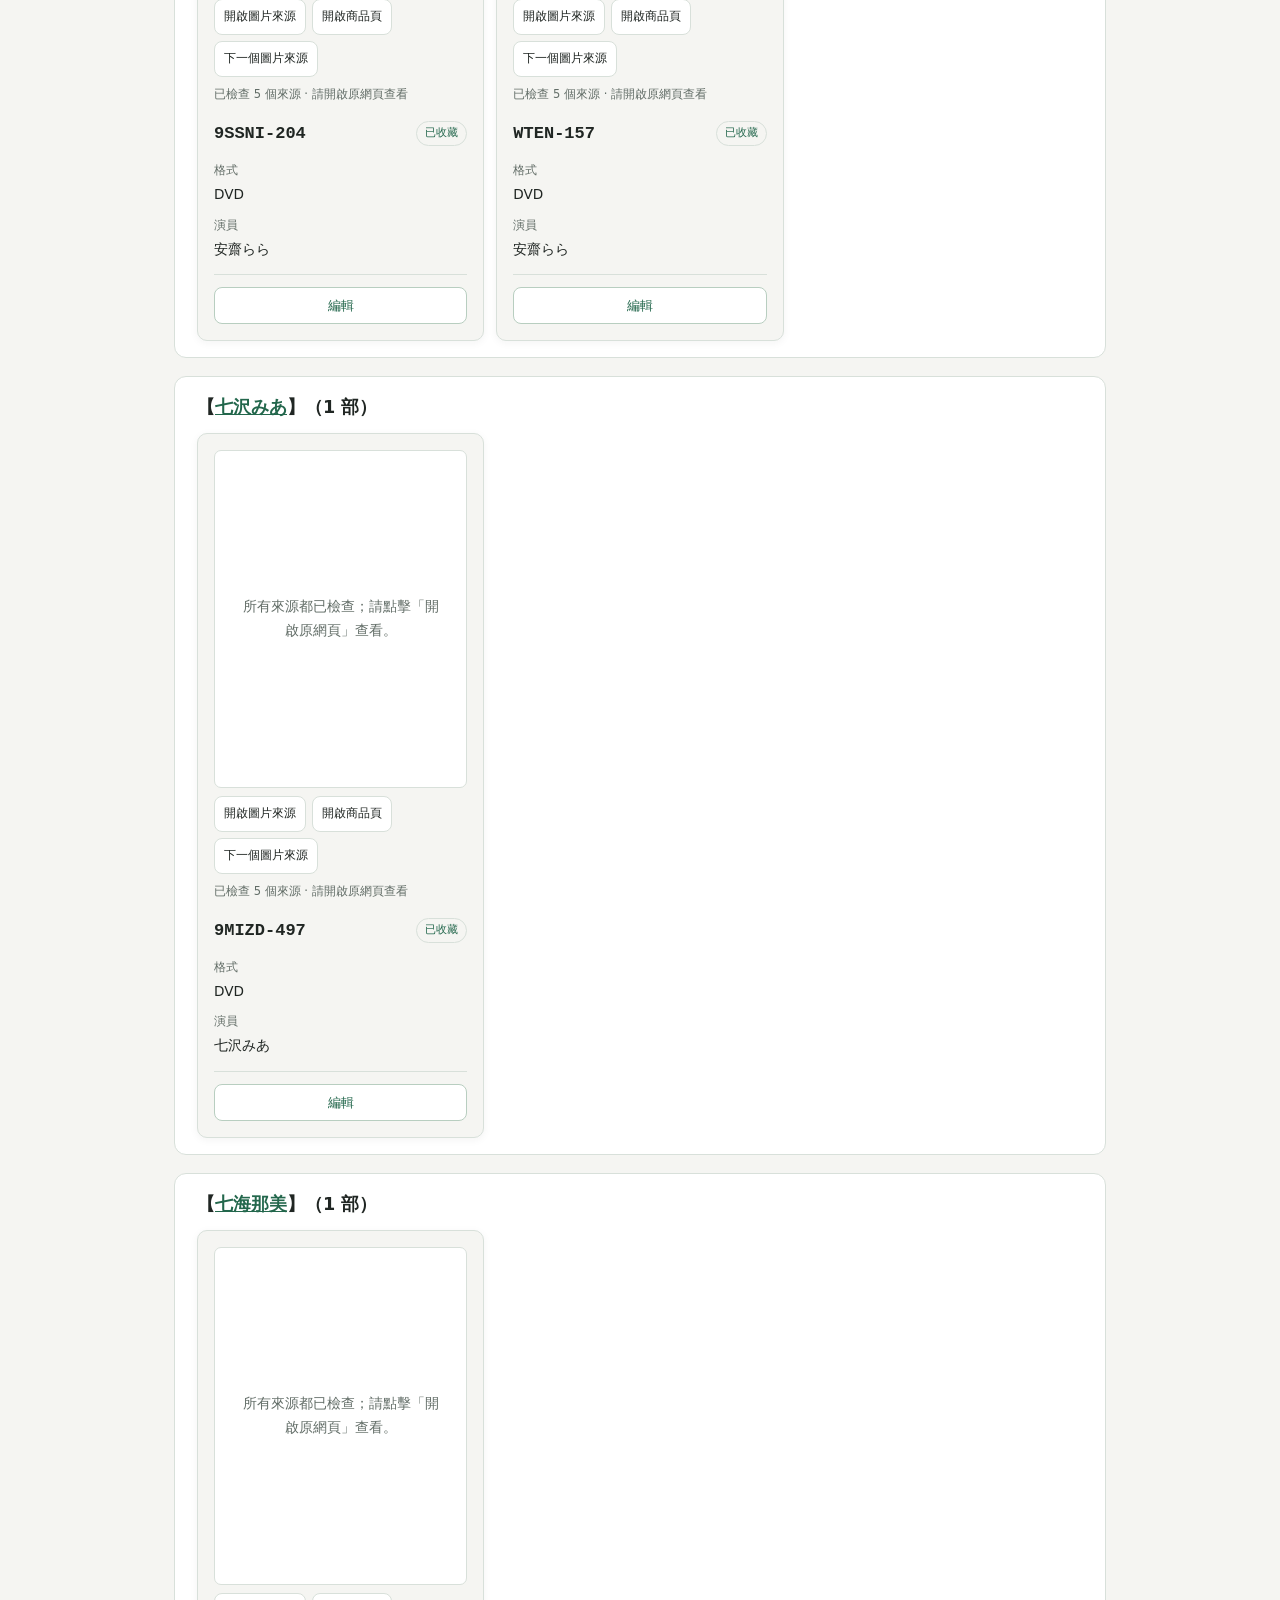
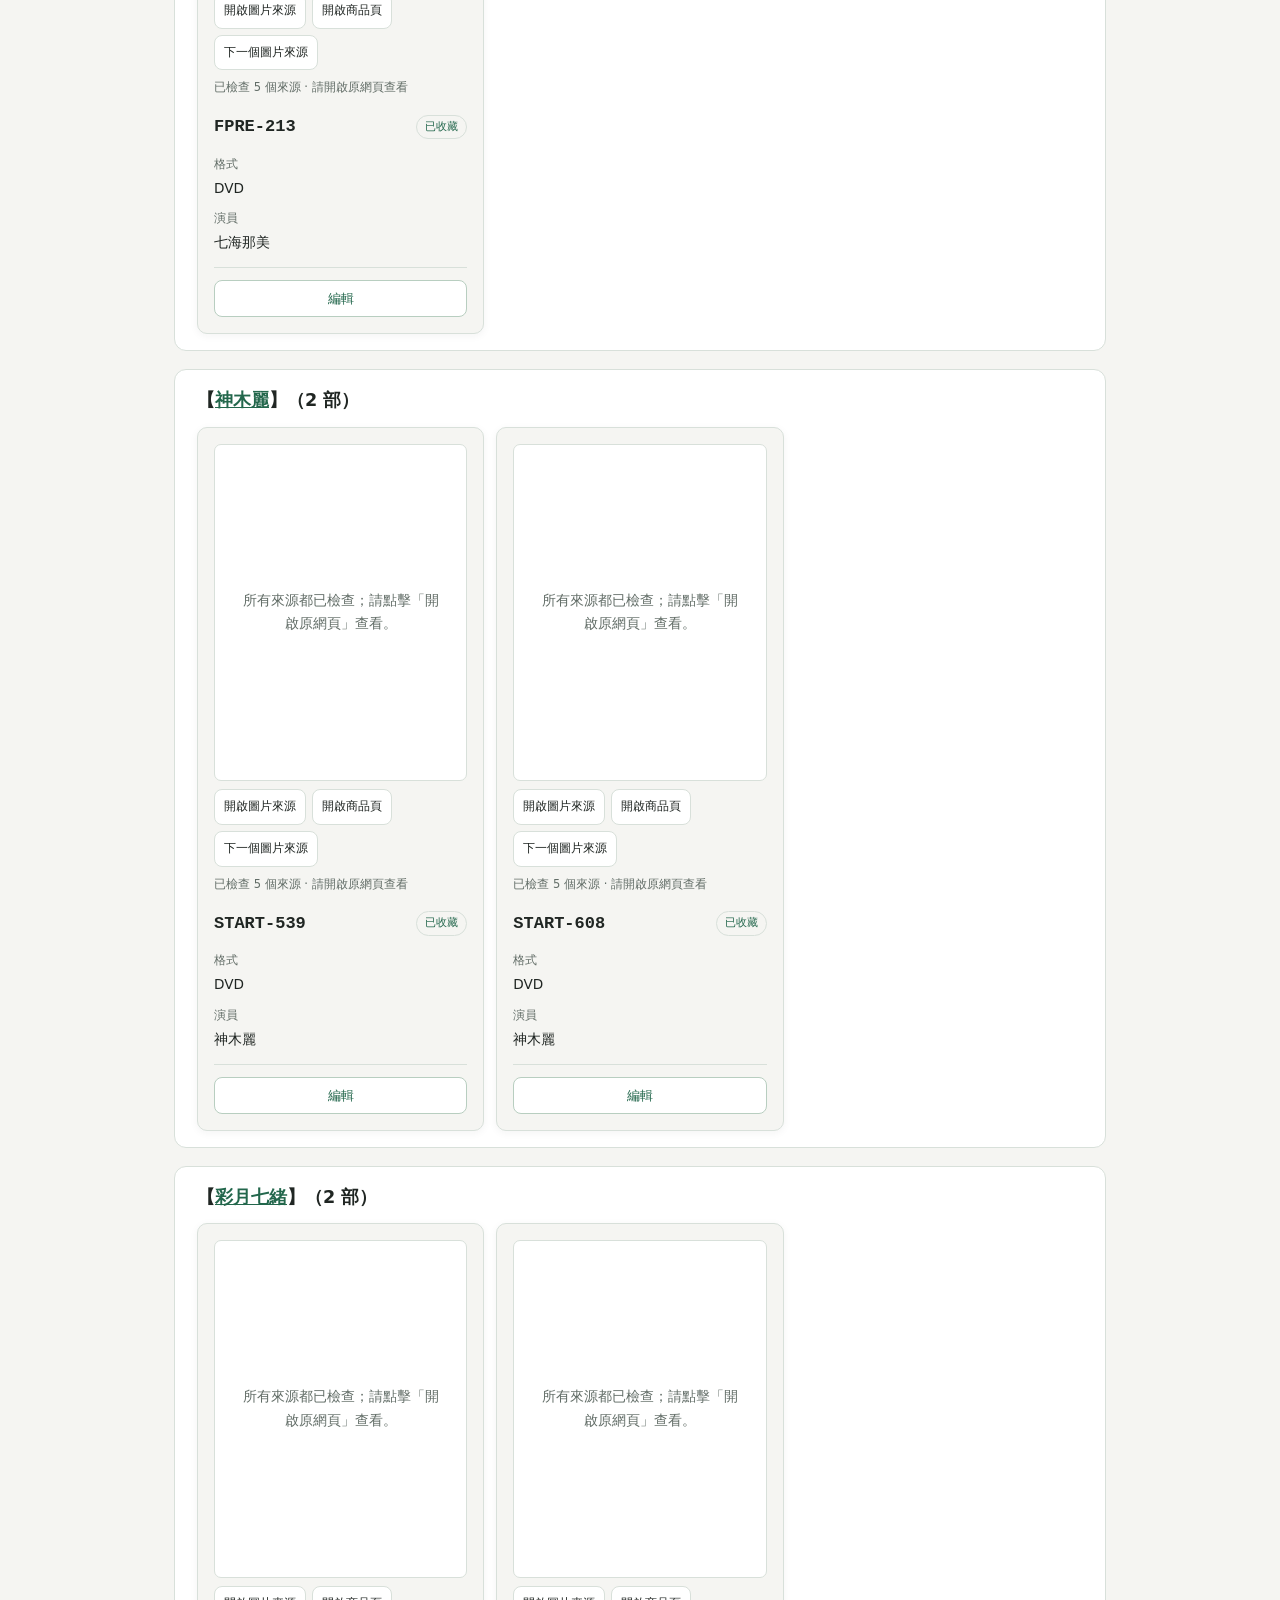
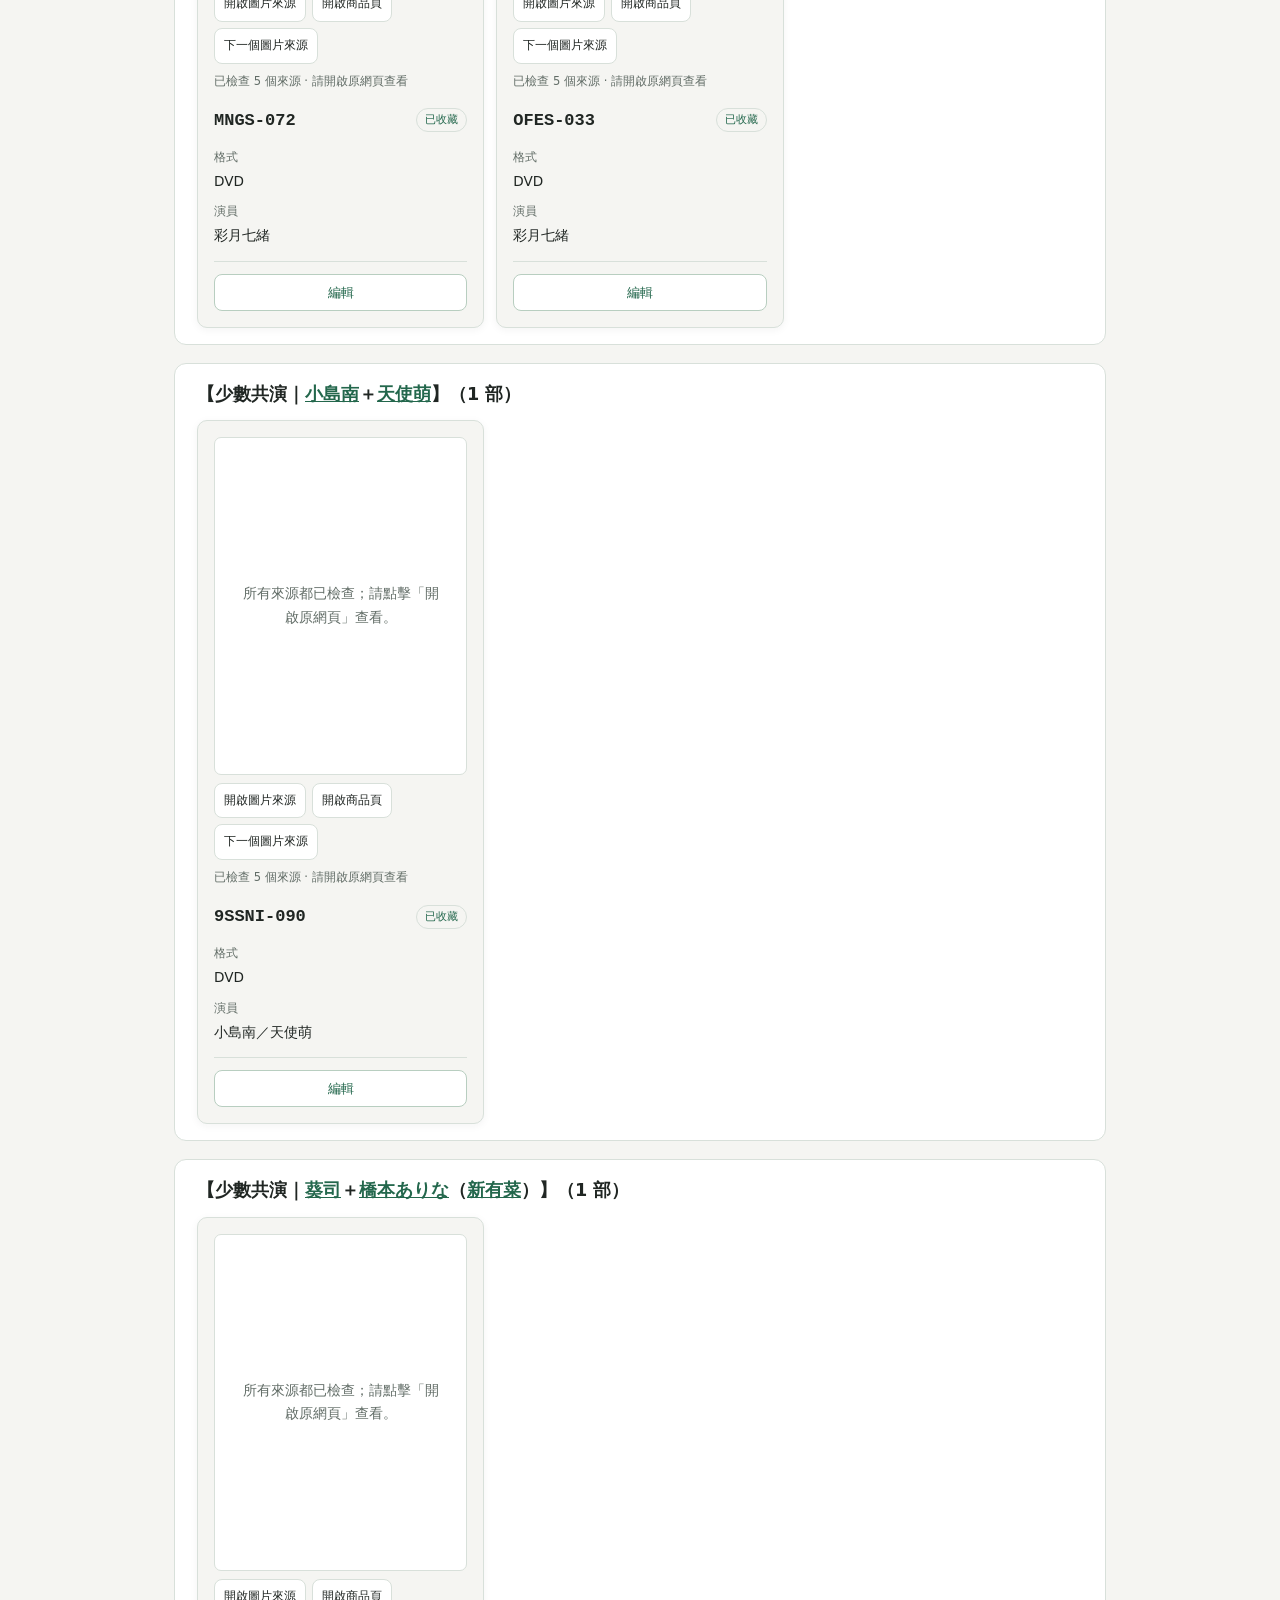
